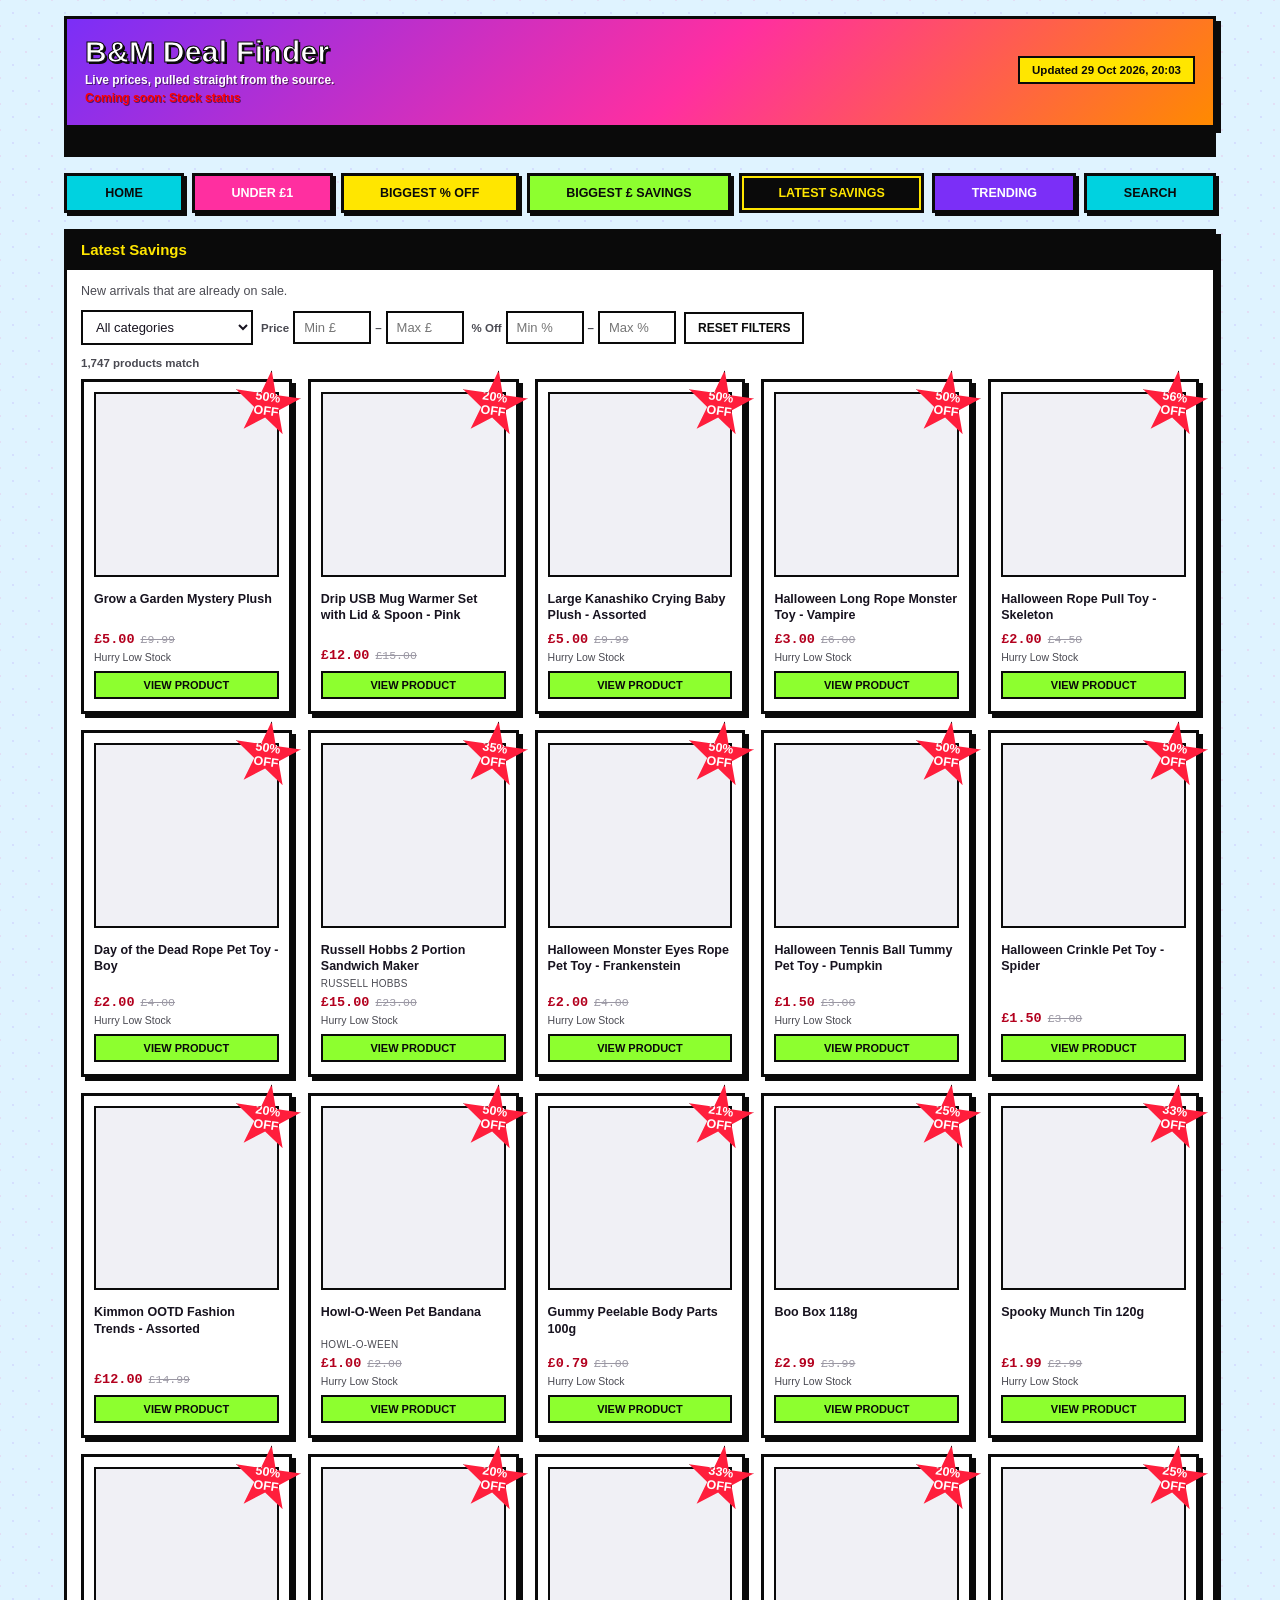
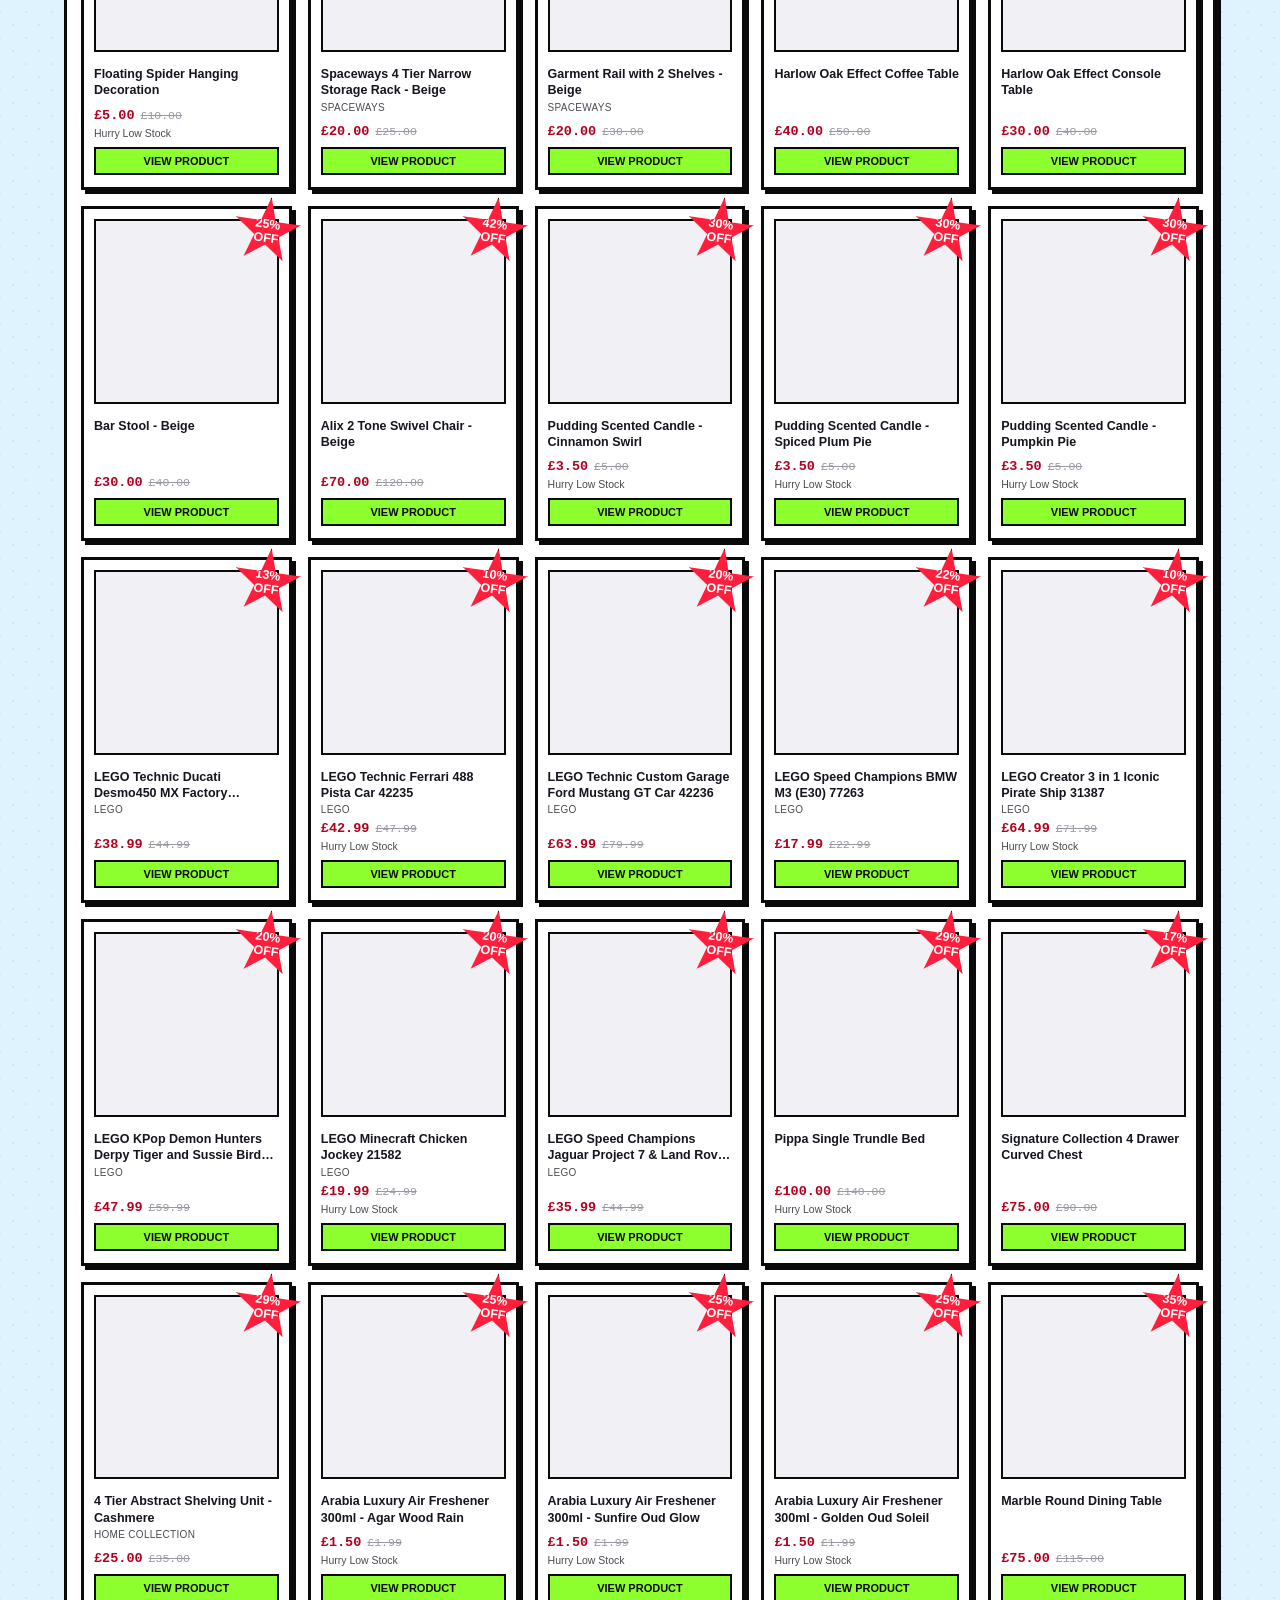
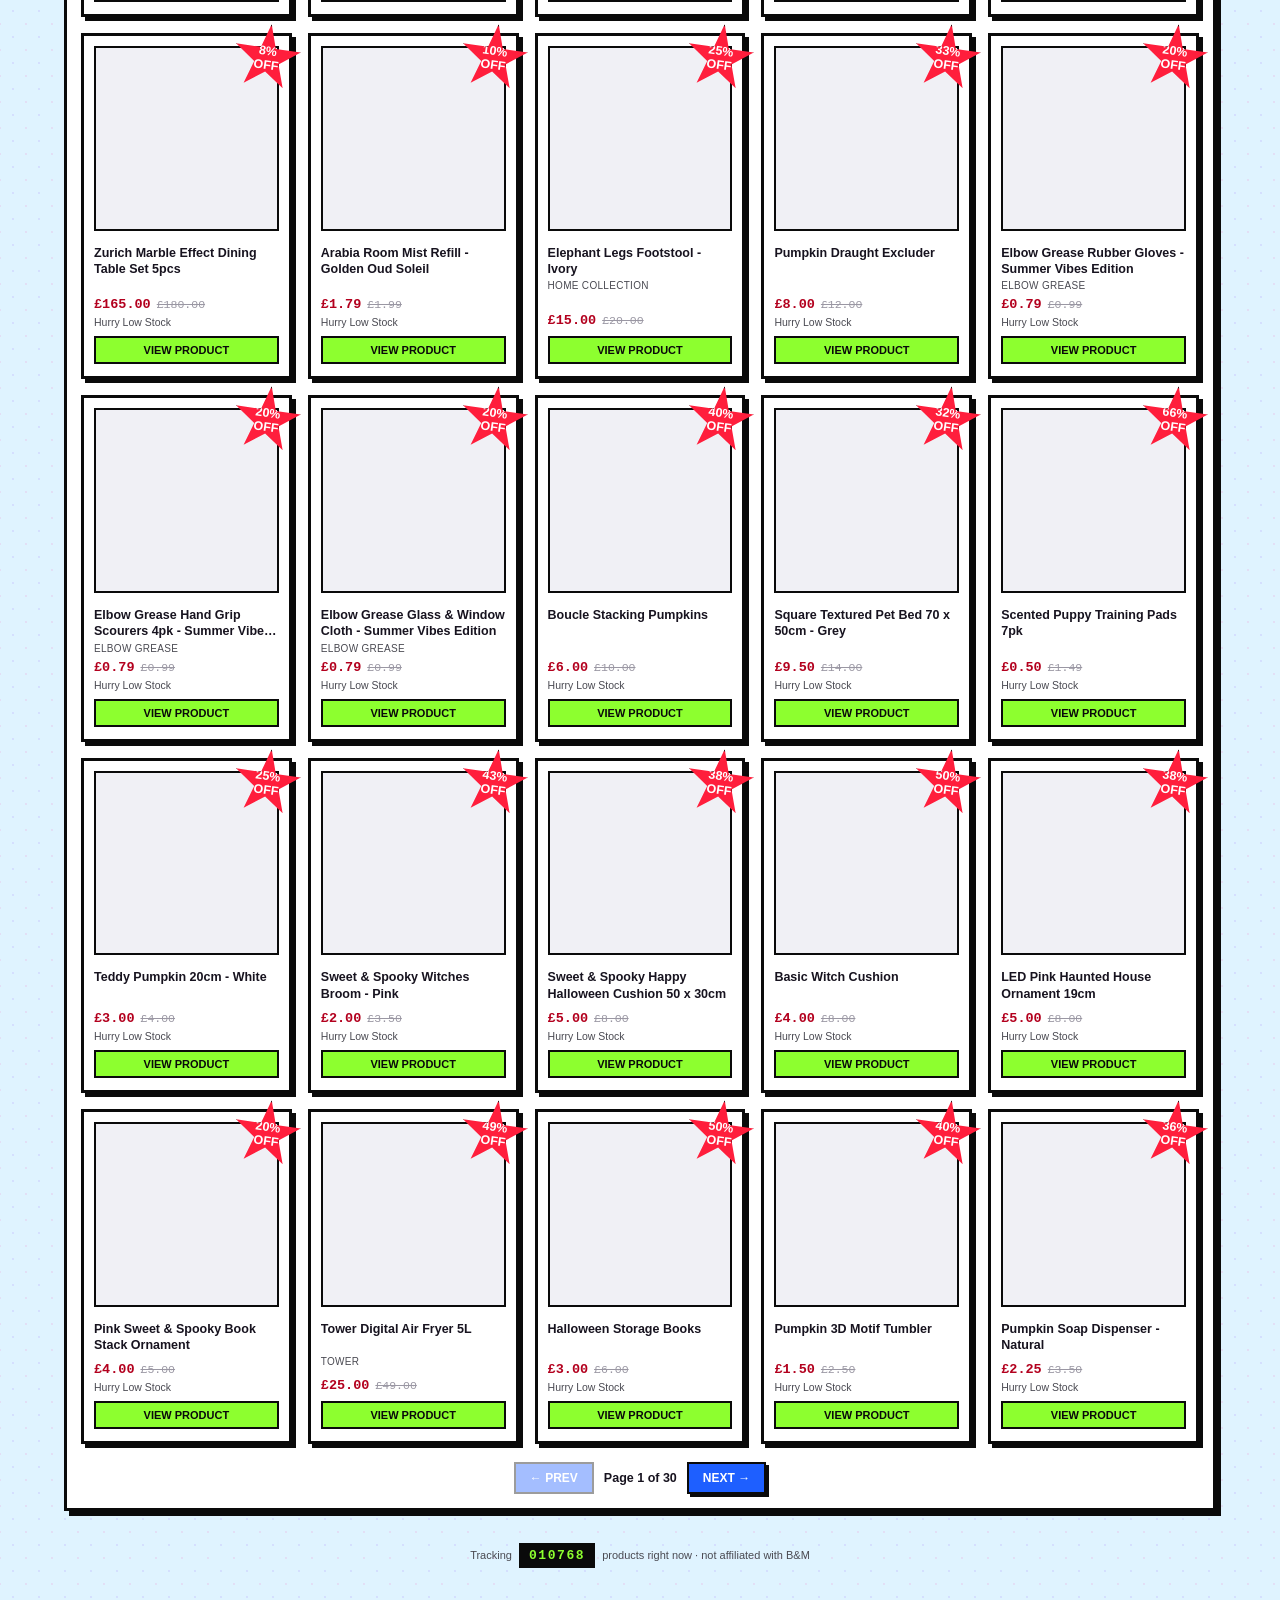
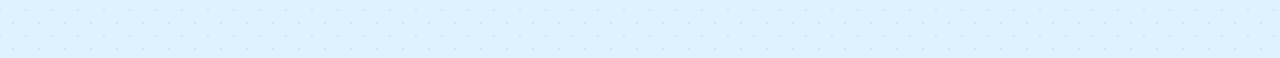
==== latest.html @ f19d2506 "29/10/2026" ====
<!DOCTYPE html>
<html lang="en">
<head>
<meta charset="UTF-8">
<meta name="viewport" content="width=device-width, initial-scale=1.0">
<title>Latest Savings - B&amp;M Deal Finder</title>
<link rel="stylesheet" href="styles.css">
</head>
<body>
<div class="wrap">

  <div class="banner">
    <div class="banner-top">
      <div class="brand-row">
       <div>
		  <h1>B&amp;M Deal Finder</h1>
          <div class="tagline">Live prices, pulled straight from the source.</div>
          <div style="color:red" class="tagline">Coming soon: Stock status</div>
        </div>
      </div>
      <div class="updated-chip">Updated 29 Oct 2026, 20:03</div>
    </div>
  </div>

  <div class="ticker-wrap">
    <div class="ticker-track">★ WELCOME TO B&amp;M DEAL FINDER ★ PRICES PULLED STRAIGHT FROM THE SOURCE ★ BOOKMARK THIS PAGE ★ REFRESHED EVERY DAY ~ISH~ ★ HAPPY BARGAIN HUNTING ★</div>
  </div>

  <div class="navbar"><a class="nav-btn" href="index.html">Home</a><a class="nav-btn" href="under1.html">Under &pound;1</a><a class="nav-btn" href="pct-off.html">Biggest % Off</a><a class="nav-btn" href="savings.html">Biggest &pound; Savings</a><a class="nav-btn active" href="latest.html">Latest Savings</a><a class="nav-btn" href="trending.html">Trending</a><a class="nav-btn" href="search.html">Search</a></div>

  <div class="panel">
    <div class="panel-head"><h2>Latest Savings</h2></div>
    <div class="panel-body">
      <p class="page-intro">New arrivals that are already on sale.</p>
      <div class="controls">
        
        <select class="xp-select" id="categorySelect">
          <option value="">All categories</option>
        </select>
        <div class="filter-group">
          <label>Price</label>
          <input type="number" class="num-input" id="minPrice" placeholder="Min £" min="0" step="0.01">
          <span>&ndash;</span>
          <input type="number" class="num-input" id="maxPrice" placeholder="Max £" min="0" step="0.01">
        </div>
        <div class="filter-group">
          <label>% Off</label>
          <input type="number" class="num-input" id="minPct" placeholder="Min %" min="0" max="100" step="1">
          <span>&ndash;</span>
          <input type="number" class="num-input" id="maxPct" placeholder="Max %" min="0" max="100" step="1">
        </div>
        <button class="reset-btn" id="resetFiltersBtn">Reset filters</button>
      </div>
      <p class="result-count" id="resultCount"></p>
      <div class="grid" id="grid"></div>
      <div class="pagination">
        <button class="pg-btn" id="prevBtn">&larr; Prev</button>
        <span id="pageIndicator">Page 1</span>
        <button class="pg-btn" id="nextBtn">Next &rarr;</button>
      </div>
    </div>
  </div>
  <script src="app.js"></script>
  <script>
    var PRODUCTS = [{"title": "Grow a Garden Mystery Plush", "brand": null, "category": "Toys & Games", "type": "CLEARANCE", "code": "435547", "url": "https://www.bmstores.co.uk/products/grow-a-garden-mystery-plush-435547", "image": "https://cdn.bmstores.co.uk/images/hpcProductImage/imgTeaserBox/435547-grow-a-garden-plush.jpg", "sell": 5.0, "last": 9.99, "rrp": 0.0, "stockMsg": "Hurry Low Stock", "flashLabel": null, "roundel": "", "sale": true, "newArrival": false, "specialBuy": false, "blackFriday": false, "topTrending": false, "was": 9.99, "discountPct": 49.9, "savingsAbs": 4.99, "saleFlag": false, "promoLabel": null}, {"title": "Drip USB Mug Warmer Set with Lid & Spoon - Pink", "brand": null, "category": "Christmas", "type": "A/W Seasonal", "code": "435695", "url": "https://www.bmstores.co.uk/products/drip-usb-mug-warmer-set-with-lid-and-spoon-pink-4356951", "image": "https://cdn.bmstores.co.uk/images/hpcProductImage/imgTeaserBox/435695-drip-mug-warmer-set-pink1.jpg", "sell": 12.0, "last": 15.0, "rrp": 0.0, "stockMsg": null, "flashLabel": null, "roundel": "", "sale": true, "newArrival": false, "specialBuy": false, "blackFriday": false, "topTrending": false, "was": 15.0, "discountPct": 20.0, "savingsAbs": 3.0, "saleFlag": false, "promoLabel": null}, {"title": "Large Kanashiko Crying Baby Plush - Assorted", "brand": null, "category": "Christmas", "type": "CLEARANCE", "code": "437836", "url": "https://www.bmstores.co.uk/products/large-kanashiko-crying-baby-plush-assorted-437836", "image": "https://cdn.bmstores.co.uk/images/hpcProductImage/imgTeaserBox/437836-large-kanashiko.jpg", "sell": 5.0, "last": 9.99, "rrp": 0.0, "stockMsg": "Hurry Low Stock", "flashLabel": null, "roundel": "", "sale": true, "newArrival": false, "specialBuy": false, "blackFriday": false, "topTrending": false, "was": 9.99, "discountPct": 49.9, "savingsAbs": 4.99, "saleFlag": false, "promoLabel": null}, {"title": "Halloween Long Rope Monster Toy - Vampire", "brand": null, "category": "Pets", "type": "A/W Seasonal", "code": "435298", "url": "https://www.bmstores.co.uk/products/halloween-long-rope-monster-toy-vampire-4352981", "image": "https://cdn.bmstores.co.uk/images/hpcProductImage/imgTeaserBox/435298-halloween-long-rope-body-toys-vampire.jpg", "sell": 3.0, "last": 6.0, "rrp": 0.0, "stockMsg": "Hurry Low Stock", "flashLabel": null, "roundel": "", "sale": true, "newArrival": false, "specialBuy": false, "blackFriday": false, "topTrending": false, "was": 6.0, "discountPct": 50.0, "savingsAbs": 3.0, "saleFlag": false, "promoLabel": null}, {"title": "Halloween Rope Pull Toy - Skeleton", "brand": null, "category": "Pets", "type": "A/W Seasonal", "code": "435259", "url": "https://www.bmstores.co.uk/products/halloween-rope-pull-toy-skeleton-4352592", "image": "https://cdn.bmstores.co.uk/images/hpcProductImage/imgTeaserBox/435259-halloween-rope-pull-toys-skeleton.jpg", "sell": 2.0, "last": 4.5, "rrp": 0.0, "stockMsg": "Hurry Low Stock", "flashLabel": null, "roundel": "", "sale": true, "newArrival": false, "specialBuy": false, "blackFriday": false, "topTrending": false, "was": 4.5, "discountPct": 55.6, "savingsAbs": 2.5, "saleFlag": false, "promoLabel": null}, {"title": "Day of the Dead Rope Pet Toy - Boy", "brand": null, "category": "Pets", "type": "A/W Seasonal", "code": "435295", "url": "https://www.bmstores.co.uk/products/day-of-the-dead-rope-pet-toy-boy-4352952", "image": "https://cdn.bmstores.co.uk/images/hpcProductImage/imgTeaserBox/435295-day-of-the-dead-rope-toys-boy.jpg", "sell": 2.0, "last": 4.0, "rrp": 0.0, "stockMsg": "Hurry Low Stock", "flashLabel": null, "roundel": "", "sale": true, "newArrival": false, "specialBuy": false, "blackFriday": false, "topTrending": false, "was": 4.0, "discountPct": 50.0, "savingsAbs": 2.0, "saleFlag": false, "promoLabel": null}, {"title": "Russell Hobbs 2 Portion Sandwich Maker", "brand": "Russell Hobbs", "category": "Electrical", "type": "Events", "code": "435710", "url": "https://www.bmstores.co.uk/products/russell-hobbs-2-portion-sandwich-maker-435710", "image": "https://cdn.bmstores.co.uk/images/hpcProductImage/imgTeaserBox/435710-russell-hobbs-2-portion-black-sandwich-maker-6.jpg", "sell": 15.0, "last": 23.0, "rrp": 0.0, "stockMsg": "Hurry Low Stock", "flashLabel": null, "roundel": "", "sale": true, "newArrival": false, "specialBuy": false, "blackFriday": false, "topTrending": false, "was": 23.0, "discountPct": 34.8, "savingsAbs": 8.0, "saleFlag": false, "promoLabel": null}, {"title": "Halloween Monster Eyes Rope Pet Toy - Frankenstein", "brand": null, "category": "Pets", "type": "A/W Seasonal", "code": "435258", "url": "https://www.bmstores.co.uk/products/halloween-monster-eyes-rope-pet-toy-frankenstein-4352583", "image": "https://cdn.bmstores.co.uk/images/hpcProductImage/imgTeaserBox/435258-halloween-spooky-rope-eyes-toy-frankenstein.jpg", "sell": 2.0, "last": 4.0, "rrp": 0.0, "stockMsg": "Hurry Low Stock", "flashLabel": null, "roundel": "", "sale": true, "newArrival": false, "specialBuy": false, "blackFriday": false, "topTrending": false, "was": 4.0, "discountPct": 50.0, "savingsAbs": 2.0, "saleFlag": false, "promoLabel": null}, {"title": "Halloween Tennis Ball Tummy Pet Toy - Pumpkin", "brand": null, "category": "Pets", "type": "A/W Seasonal", "code": "435253", "url": "https://www.bmstores.co.uk/products/halloween-tennis-ball-tummy-pet-toy-pumpkin-4352532", "image": "https://cdn.bmstores.co.uk/images/hpcProductImage/imgTeaserBox/435253-halloween-tennis-ball-tummy-toys-pumpkin.jpg", "sell": 1.5, "last": 3.0, "rrp": 0.0, "stockMsg": "Hurry Low Stock", "flashLabel": null, "roundel": "", "sale": true, "newArrival": false, "specialBuy": false, "blackFriday": false, "topTrending": false, "was": 3.0, "discountPct": 50.0, "savingsAbs": 1.5, "saleFlag": false, "promoLabel": null}, {"title": "Halloween Crinkle Pet Toy - Spider", "brand": null, "category": "Pets", "type": "A/W Seasonal", "code": "435330", "url": "https://www.bmstores.co.uk/products/halloween-crinkle-pet-toy-spider-4353302", "image": "https://cdn.bmstores.co.uk/images/hpcProductImage/imgTeaserBox/435330-halloween-crinkle-toys-spider.jpg", "sell": 1.5, "last": 3.0, "rrp": 0.0, "stockMsg": null, "flashLabel": null, "roundel": "", "sale": true, "newArrival": false, "specialBuy": false, "blackFriday": false, "topTrending": false, "was": 3.0, "discountPct": 50.0, "savingsAbs": 1.5, "saleFlag": false, "promoLabel": null}, {"title": "Kimmon OOTD Fashion Trends - Assorted", "brand": null, "category": "Toys & Games", "type": null, "code": "430382", "url": "https://www.bmstores.co.uk/products/kimmon-ootd-fashion-trends-assorted-430382", "image": "https://cdn.bmstores.co.uk/images/hpcProductImage/imgTeaserBox/430382-kimmon-ootd-fashion-trends-15.jpg", "sell": 12.0, "last": 14.99, "rrp": 0.0, "stockMsg": null, "flashLabel": null, "roundel": "", "sale": true, "newArrival": false, "specialBuy": false, "blackFriday": false, "topTrending": false, "was": 14.99, "discountPct": 19.9, "savingsAbs": 2.99, "saleFlag": false, "promoLabel": null}, {"title": "Howl-O-Ween Pet Bandana", "brand": "Howl-O-Ween", "category": "Pets", "type": "A/W Seasonal", "code": "435242", "url": "https://www.bmstores.co.uk/products/howl-o-ween-pet-bandana-435242", "image": "https://cdn.bmstores.co.uk/images/hpcProductImage/imgTeaserBox/435242-halloween-bandana-one-size.jpg", "sell": 1.0, "last": 2.0, "rrp": 0.0, "stockMsg": "Hurry Low Stock", "flashLabel": null, "roundel": "", "sale": true, "newArrival": false, "specialBuy": false, "blackFriday": false, "topTrending": false, "was": 2.0, "discountPct": 50.0, "savingsAbs": 1.0, "saleFlag": false, "promoLabel": null}, {"title": "Gummy Peelable Body Parts 100g", "brand": null, "category": "Halloween", "type": "A/W Seasonal", "code": "435984", "url": "https://www.bmstores.co.uk/products/gummy-peelable-body-parts-100g-4359841", "image": "https://cdn.bmstores.co.uk/images/hpcProductImage/imgTeaserBox/435984-peelable-gummy-bodyparts.jpg", "sell": 0.79, "last": 1.0, "rrp": 0.0, "stockMsg": "Hurry Low Stock", "flashLabel": null, "roundel": "", "sale": true, "newArrival": false, "specialBuy": false, "blackFriday": false, "topTrending": false, "was": 1.0, "discountPct": 21.0, "savingsAbs": 0.21, "saleFlag": false, "promoLabel": null}, {"title": "Boo Box 118g", "brand": null, "category": "Halloween", "type": "A/W Seasonal", "code": "437463", "url": "https://www.bmstores.co.uk/products/boo-box-118g-437463", "image": "https://cdn.bmstores.co.uk/images/hpcProductImage/imgTeaserBox/437463-boo-box.jpg", "sell": 2.99, "last": 3.99, "rrp": 0.0, "stockMsg": "Hurry Low Stock", "flashLabel": null, "roundel": "", "sale": true, "newArrival": false, "specialBuy": false, "blackFriday": false, "topTrending": false, "was": 3.99, "discountPct": 25.1, "savingsAbs": 1.0, "saleFlag": false, "promoLabel": null}, {"title": "Spooky Munch Tin 120g", "brand": null, "category": "Halloween", "type": "A/W Seasonal", "code": "437596", "url": "https://www.bmstores.co.uk/products/spooky-munch-tin-120g-437596", "image": "https://cdn.bmstores.co.uk/images/hpcProductImage/imgTeaserBox/437596-halloween-treat-tin.jpg", "sell": 1.99, "last": 2.99, "rrp": 0.0, "stockMsg": "Hurry Low Stock", "flashLabel": null, "roundel": "", "sale": true, "newArrival": false, "specialBuy": false, "blackFriday": false, "topTrending": false, "was": 2.99, "discountPct": 33.4, "savingsAbs": 1.0, "saleFlag": false, "promoLabel": null}, {"title": "Floating Spider Hanging Decoration", "brand": null, "category": "Halloween", "type": "A/W Seasonal", "code": "436396", "url": "https://www.bmstores.co.uk/products/floating-spider-hanging-decoration-436396", "image": "https://cdn.bmstores.co.uk/images/hpcProductImage/imgTeaserBox/436396-hanging-floating-spider.jpg", "sell": 5.0, "last": 10.0, "rrp": 0.0, "stockMsg": "Hurry Low Stock", "flashLabel": null, "roundel": "", "sale": true, "newArrival": false, "specialBuy": false, "blackFriday": false, "topTrending": false, "was": 10.0, "discountPct": 50.0, "savingsAbs": 5.0, "saleFlag": false, "promoLabel": null}, {"title": "Spaceways 4 Tier Narrow Storage Rack - Beige", "brand": "Spaceways", "category": "Home & Furniture", "type": null, "code": "436241", "url": "https://www.bmstores.co.uk/products/spaceways-4-tier-narrow-storage-rack-beige-436241", "image": "https://cdn.bmstores.co.uk/images/hpcProductImage/imgTeaserBox/436241-4-tier-narrow-storage-rack.jpg", "sell": 20.0, "last": 25.0, "rrp": 0.0, "stockMsg": null, "flashLabel": null, "roundel": "", "sale": true, "newArrival": false, "specialBuy": false, "blackFriday": false, "topTrending": false, "was": 25.0, "discountPct": 20.0, "savingsAbs": 5.0, "saleFlag": false, "promoLabel": null}, {"title": "Garment Rail with 2 Shelves - Beige", "brand": "Spaceways", "category": "Home & Furniture", "type": null, "code": "436243", "url": "https://www.bmstores.co.uk/products/garment-rail-with-2-shelves-beige-436243", "image": "https://cdn.bmstores.co.uk/images/hpcProductImage/imgTeaserBox/436243-garment-rail-with-2-shelves.jpg", "sell": 20.0, "last": 30.0, "rrp": 0.0, "stockMsg": null, "flashLabel": null, "roundel": "", "sale": true, "newArrival": false, "specialBuy": false, "blackFriday": false, "topTrending": true, "was": 30.0, "discountPct": 33.3, "savingsAbs": 10.0, "saleFlag": false, "promoLabel": null}, {"title": "Harlow Oak Effect Coffee Table", "brand": null, "category": "Home & Furniture", "type": null, "code": "435631", "url": "https://www.bmstores.co.uk/products/harlow-oak-effect-coffee-table-435631", "image": "https://cdn.bmstores.co.uk/images/hpcProductImage/imgTeaserBox/435631-harlow-coffee-table.jpg", "sell": 40.0, "last": 50.0, "rrp": 0.0, "stockMsg": null, "flashLabel": null, "roundel": "", "sale": true, "newArrival": false, "specialBuy": false, "blackFriday": false, "topTrending": false, "was": 50.0, "discountPct": 20.0, "savingsAbs": 10.0, "saleFlag": false, "promoLabel": null}, {"title": "Harlow Oak Effect Console Table", "brand": null, "category": "Home & Furniture", "type": null, "code": "435630", "url": "https://www.bmstores.co.uk/products/harlow-oak-effect-console-table-435630", "image": "https://cdn.bmstores.co.uk/images/hpcProductImage/imgTeaserBox/435630-harlow-console.jpg", "sell": 30.0, "last": 40.0, "rrp": 0.0, "stockMsg": null, "flashLabel": null, "roundel": "", "sale": true, "newArrival": false, "specialBuy": false, "blackFriday": false, "topTrending": false, "was": 40.0, "discountPct": 25.0, "savingsAbs": 10.0, "saleFlag": false, "promoLabel": null}, {"title": "Bar Stool - Beige", "brand": null, "category": "Home & Furniture", "type": null, "code": "437522", "url": "https://www.bmstores.co.uk/products/bar-stool-beige-437522", "image": "https://cdn.bmstores.co.uk/images/hpcProductImage/imgTeaserBox/437522-beige-bar-stool-2.jpg", "sell": 30.0, "last": 40.0, "rrp": 0.0, "stockMsg": null, "flashLabel": null, "roundel": "", "sale": true, "newArrival": false, "specialBuy": false, "blackFriday": false, "topTrending": false, "was": 40.0, "discountPct": 25.0, "savingsAbs": 10.0, "saleFlag": false, "promoLabel": null}, {"title": "Alix 2 Tone Swivel Chair - Beige", "brand": null, "category": "Home & Furniture", "type": "Core", "code": "437518", "url": "https://www.bmstores.co.uk/products/alix-2-tone-swivel-chair-beige-437518", "image": "https://cdn.bmstores.co.uk/images/hpcProductImage/imgTeaserBox/437518-alix-swivel-chair-2.jpg", "sell": 70.0, "last": 120.0, "rrp": 0.0, "stockMsg": null, "flashLabel": null, "roundel": "", "sale": true, "newArrival": false, "specialBuy": false, "blackFriday": false, "topTrending": false, "was": 120.0, "discountPct": 41.7, "savingsAbs": 50.0, "saleFlag": false, "promoLabel": null}, {"title": "Pudding Scented Candle - Cinnamon Swirl", "brand": null, "category": "Home & Furniture", "type": "Events", "code": "434893", "url": "https://www.bmstores.co.uk/products/pudding-scented-candle-cinnamon-swirl-434893", "image": "https://cdn.bmstores.co.uk/images/hpcProductImage/imgTeaserBox/434893-cinnamon-swirl-harvest-pudding-candle.jpg", "sell": 3.5, "last": 5.0, "rrp": 0.0, "stockMsg": "Hurry Low Stock", "flashLabel": null, "roundel": "", "sale": true, "newArrival": false, "specialBuy": false, "blackFriday": false, "topTrending": false, "was": 5.0, "discountPct": 30.0, "savingsAbs": 1.5, "saleFlag": false, "promoLabel": null}, {"title": "Pudding Scented Candle - Spiced Plum Pie", "brand": null, "category": "Home & Furniture", "type": "Events", "code": "434889", "url": "https://www.bmstores.co.uk/products/pudding-scented-candle-spiced-plum-pie-434889", "image": "https://cdn.bmstores.co.uk/images/hpcProductImage/imgTeaserBox/434889-spiced-plum-tart-pudding-candle.jpg", "sell": 3.5, "last": 5.0, "rrp": 0.0, "stockMsg": "Hurry Low Stock", "flashLabel": null, "roundel": "", "sale": true, "newArrival": false, "specialBuy": false, "blackFriday": false, "topTrending": false, "was": 5.0, "discountPct": 30.0, "savingsAbs": 1.5, "saleFlag": false, "promoLabel": null}, {"title": "Pudding Scented Candle - Pumpkin Pie", "brand": null, "category": "Home & Furniture", "type": "Events", "code": "434895", "url": "https://www.bmstores.co.uk/products/pudding-scented-candle-pumpkin-pie-434895", "image": "https://cdn.bmstores.co.uk/images/hpcProductImage/imgTeaserBox/434895-pumpkin-pie-harvest-pudding-candle.jpg", "sell": 3.5, "last": 5.0, "rrp": 0.0, "stockMsg": "Hurry Low Stock", "flashLabel": null, "roundel": "", "sale": true, "newArrival": false, "specialBuy": false, "blackFriday": false, "topTrending": false, "was": 5.0, "discountPct": 30.0, "savingsAbs": 1.5, "saleFlag": false, "promoLabel": null}, {"title": "LEGO Technic Ducati Desmo450 MX Factory Motorcycle 42238", "brand": "LEGO", "category": "Toys & Games", "type": "Core", "code": "439366", "url": "https://www.bmstores.co.uk/products/lego-technic-ducati-desmo450-mx-factory-motorcycle-42238-439366", "image": "https://cdn.bmstores.co.uk/images/hpcProductImage/imgTeaserBox/439366-ducati-desmo450-mx-factory-motorcycle-42238-3.jpg", "sell": 38.99, "last": 44.99, "rrp": 0.0, "stockMsg": null, "flashLabel": null, "roundel": "", "sale": true, "newArrival": false, "specialBuy": false, "blackFriday": false, "topTrending": false, "was": 44.99, "discountPct": 13.3, "savingsAbs": 6.0, "saleFlag": false, "promoLabel": null}, {"title": "LEGO Technic Ferrari 488 Pista Car 42235", "brand": "LEGO", "category": "Toys & Games", "type": null, "code": "439364", "url": "https://www.bmstores.co.uk/products/lego-technic-ferrari-488-pista-car-42235-439364", "image": "https://cdn.bmstores.co.uk/images/hpcProductImage/imgTeaserBox/439364-lego-technic-ferrari-488-pista-2.jpg", "sell": 42.99, "last": 47.99, "rrp": 0.0, "stockMsg": "Hurry Low Stock", "flashLabel": null, "roundel": "", "sale": true, "newArrival": false, "specialBuy": false, "blackFriday": false, "topTrending": false, "was": 47.99, "discountPct": 10.4, "savingsAbs": 5.0, "saleFlag": false, "promoLabel": null}, {"title": "LEGO Technic Custom Garage Ford Mustang GT Car 42236", "brand": "LEGO", "category": "Toys & Games", "type": null, "code": "439365", "url": "https://www.bmstores.co.uk/products/lego-technic-custom-garage-ford-mustang-gt-car-42236-439365", "image": "https://cdn.bmstores.co.uk/images/hpcProductImage/imgTeaserBox/439365-lego-technic-custom-garage-ford-mustang-gt-car-5.jpg", "sell": 63.99, "last": 79.99, "rrp": 0.0, "stockMsg": null, "flashLabel": null, "roundel": "", "sale": true, "newArrival": false, "specialBuy": false, "blackFriday": false, "topTrending": false, "was": 79.99, "discountPct": 20.0, "savingsAbs": 16.0, "saleFlag": false, "promoLabel": null}, {"title": "LEGO Speed Champions BMW M3 (E30) 77263", "brand": "LEGO", "category": "Toys & Games", "type": "Core", "code": "439360", "url": "https://www.bmstores.co.uk/products/lego-speed-champions-bmw-m3-e30-77263-439360", "image": "https://cdn.bmstores.co.uk/images/hpcProductImage/imgTeaserBox/439360-lego-speed-champions-bmw-m3-e30-5.jpg", "sell": 17.99, "last": 22.99, "rrp": 0.0, "stockMsg": null, "flashLabel": null, "roundel": "", "sale": true, "newArrival": false, "specialBuy": false, "blackFriday": false, "topTrending": false, "was": 22.99, "discountPct": 21.7, "savingsAbs": 5.0, "saleFlag": false, "promoLabel": null}, {"title": "LEGO Creator 3 in 1 Iconic Pirate Ship 31387", "brand": "LEGO", "category": "Toys & Games", "type": null, "code": "439367", "url": "https://www.bmstores.co.uk/products/lego-creator-3-in-1-iconic-pirate-ship-31387-439367", "image": "https://cdn.bmstores.co.uk/images/hpcProductImage/imgTeaserBox/439367-lego-creator-iconic-pirate-ship-2.jpg", "sell": 64.99, "last": 71.99, "rrp": 0.0, "stockMsg": "Hurry Low Stock", "flashLabel": null, "roundel": "", "sale": true, "newArrival": false, "specialBuy": false, "blackFriday": false, "topTrending": false, "was": 71.99, "discountPct": 9.7, "savingsAbs": 7.0, "saleFlag": false, "promoLabel": null}, {"title": "LEGO KPop Demon Hunters Derpy Tiger and Sussie Bird 72537", "brand": "LEGO", "category": "Toys & Games", "type": "Core", "code": "439351", "url": "https://www.bmstores.co.uk/products/lego-kpop-demon-hunters-derpy-tiger-and-sussie-bird-72537-439351", "image": "https://cdn.bmstores.co.uk/images/hpcProductImage/imgTeaserBox/439351-lego-kpop-demon-hunters-derpy-tiger-and-sussie-bird-2.jpg", "sell": 47.99, "last": 59.99, "rrp": 0.0, "stockMsg": null, "flashLabel": null, "roundel": "", "sale": true, "newArrival": false, "specialBuy": false, "blackFriday": false, "topTrending": false, "was": 59.99, "discountPct": 20.0, "savingsAbs": 12.0, "saleFlag": false, "promoLabel": null}, {"title": "LEGO Minecraft Chicken Jockey 21582", "brand": "LEGO", "category": "Toys & Games", "type": null, "code": "439352", "url": "https://www.bmstores.co.uk/products/lego-minecraft-chicken-jockey-21582-439352", "image": "https://cdn.bmstores.co.uk/images/hpcProductImage/imgTeaserBox/439352-lego-minecraft-chicken-jockey-7.jpg", "sell": 19.99, "last": 24.99, "rrp": 0.0, "stockMsg": "Hurry Low Stock", "flashLabel": null, "roundel": "", "sale": true, "newArrival": false, "specialBuy": false, "blackFriday": false, "topTrending": false, "was": 24.99, "discountPct": 20.0, "savingsAbs": 5.0, "saleFlag": false, "promoLabel": null}, {"title": "LEGO Speed Champions Jaguar Project 7 & Land Rover Defender 77264", "brand": "LEGO", "category": "Toys & Games", "type": "Core", "code": "439361", "url": "https://www.bmstores.co.uk/products/lego-speed-champions-jaguar-project-7-and-land-rover-defender-77264-439361", "image": "https://cdn.bmstores.co.uk/images/hpcProductImage/imgTeaserBox/439361-lego-speed-champions-jaguar-project-7-and-land-rover-defender.jpg", "sell": 35.99, "last": 44.99, "rrp": 0.0, "stockMsg": null, "flashLabel": null, "roundel": "", "sale": true, "newArrival": false, "specialBuy": false, "blackFriday": false, "topTrending": false, "was": 44.99, "discountPct": 20.0, "savingsAbs": 9.0, "saleFlag": false, "promoLabel": null}, {"title": "Pippa Single Trundle Bed", "brand": null, "category": "Home & Furniture", "type": null, "code": "437772", "url": "https://www.bmstores.co.uk/products/pippa-single-trundle-bed-437772", "image": "https://cdn.bmstores.co.uk/images/hpcProductImage/imgTeaserBox/437772-pippa-trundle-single-bed.jpg", "sell": 100.0, "last": 140.0, "rrp": 0.0, "stockMsg": "Hurry Low Stock", "flashLabel": null, "roundel": "", "sale": true, "newArrival": false, "specialBuy": false, "blackFriday": false, "topTrending": false, "was": 140.0, "discountPct": 28.6, "savingsAbs": 40.0, "saleFlag": false, "promoLabel": null}, {"title": "Signature Collection 4 Drawer Curved Chest", "brand": null, "category": "Home & Furniture", "type": null, "code": "437559", "url": "https://www.bmstores.co.uk/products/signature-collection-4-drawer-curved-chest-437559", "image": "https://cdn.bmstores.co.uk/images/hpcProductImage/imgTeaserBox/437559-curved-4-drawer-chest.jpg", "sell": 75.0, "last": 90.0, "rrp": 0.0, "stockMsg": null, "flashLabel": null, "roundel": "", "sale": true, "newArrival": false, "specialBuy": false, "blackFriday": false, "topTrending": false, "was": 90.0, "discountPct": 16.7, "savingsAbs": 15.0, "saleFlag": false, "promoLabel": null}, {"title": "4 Tier Abstract Shelving Unit - Cashmere", "brand": "Home Collection", "category": "Home & Furniture", "type": null, "code": "436198", "url": "https://www.bmstores.co.uk/products/4-tier-abstract-shelving-unit-cashmere-436198", "image": "https://cdn.bmstores.co.uk/images/hpcProductImage/imgTeaserBox/436198-abstract-4-tier-shelving-unit.jpg", "sell": 25.0, "last": 35.0, "rrp": 0.0, "stockMsg": null, "flashLabel": null, "roundel": "", "sale": true, "newArrival": false, "specialBuy": false, "blackFriday": false, "topTrending": false, "was": 35.0, "discountPct": 28.6, "savingsAbs": 10.0, "saleFlag": false, "promoLabel": null}, {"title": "Arabia Luxury Air Freshener 300ml - Agar Wood Rain", "brand": null, "category": "Household & Cleaning", "type": "CLEARANCE", "code": "440503", "url": "https://www.bmstores.co.uk/products/arabia-luxury-air-freshener-300ml-agar-wood-rain-440503", "image": "https://cdn.bmstores.co.uk/images/hpcProductImage/imgTeaserBox/440503-arabia-luxury-air-freshener-agar-wood-rain-300ml.jpg", "sell": 1.5, "last": 1.99, "rrp": 0.0, "stockMsg": "Hurry Low Stock", "flashLabel": null, "roundel": "", "sale": true, "newArrival": false, "specialBuy": false, "blackFriday": false, "topTrending": false, "was": 1.99, "discountPct": 24.6, "savingsAbs": 0.49, "saleFlag": false, "promoLabel": null}, {"title": "Arabia Luxury Air Freshener 300ml - Sunfire Oud Glow", "brand": null, "category": "Household & Cleaning", "type": "CLEARANCE", "code": "440502", "url": "https://www.bmstores.co.uk/products/arabia-luxury-air-freshener-300ml-sunfire-oud-glow-440502", "image": "https://cdn.bmstores.co.uk/images/hpcProductImage/imgTeaserBox/440502-arabia-luxury-air-freshener-sunfire-oud-glow-300ml.jpg", "sell": 1.5, "last": 1.99, "rrp": 0.0, "stockMsg": "Hurry Low Stock", "flashLabel": null, "roundel": "", "sale": true, "newArrival": false, "specialBuy": false, "blackFriday": false, "topTrending": false, "was": 1.99, "discountPct": 24.6, "savingsAbs": 0.49, "saleFlag": false, "promoLabel": null}, {"title": "Arabia Luxury Air Freshener 300ml - Golden Oud Soleil", "brand": null, "category": "Household & Cleaning", "type": "CLEARANCE", "code": "440501", "url": "https://www.bmstores.co.uk/products/arabia-luxury-air-freshener-300ml-golden-oud-soleil-440501", "image": "https://cdn.bmstores.co.uk/images/hpcProductImage/imgTeaserBox/440501-arabia-luxury-air-freshener-golden-oud-soleil-300ml.jpg", "sell": 1.5, "last": 1.99, "rrp": 0.0, "stockMsg": "Hurry Low Stock", "flashLabel": null, "roundel": "", "sale": true, "newArrival": false, "specialBuy": false, "blackFriday": false, "topTrending": false, "was": 1.99, "discountPct": 24.6, "savingsAbs": 0.49, "saleFlag": false, "promoLabel": null}, {"title": "Marble Round Dining Table", "brand": null, "category": "Home & Furniture", "type": null, "code": "438123", "url": "https://www.bmstores.co.uk/products/marble-round-dining-table-438123", "image": "https://cdn.bmstores.co.uk/images/hpcProductImage/imgTeaserBox/438123-marble-round-dining-table.jpg", "sell": 75.0, "last": 115.0, "rrp": 0.0, "stockMsg": null, "flashLabel": null, "roundel": "", "sale": true, "newArrival": false, "specialBuy": false, "blackFriday": false, "topTrending": false, "was": 115.0, "discountPct": 34.8, "savingsAbs": 40.0, "saleFlag": false, "promoLabel": null}, {"title": "Zurich Marble Effect Dining Table Set 5pcs", "brand": null, "category": "Home & Furniture", "type": "Core", "code": "437466", "url": "https://www.bmstores.co.uk/products/zurich-marble-effect-dining-table-set-5pcs-437466", "image": "https://cdn.bmstores.co.uk/images/hpcProductImage/imgTeaserBox/437466-zurich-5-piece-black-marble-dining-table-set-2.jpg", "sell": 165.0, "last": 180.0, "rrp": 0.0, "stockMsg": "Hurry Low Stock", "flashLabel": null, "roundel": "", "sale": true, "newArrival": false, "specialBuy": false, "blackFriday": false, "topTrending": false, "was": 180.0, "discountPct": 8.3, "savingsAbs": 15.0, "saleFlag": false, "promoLabel": null}, {"title": "Arabia Room Mist Refill - Golden Oud Soleil", "brand": null, "category": "Household & Cleaning", "type": "Promo/Deal Buy", "code": "440523", "url": "https://www.bmstores.co.uk/products/arabia-room-mist-refill-golden-oud-soleil-4405232", "image": "https://cdn.bmstores.co.uk/images/hpcProductImage/imgTeaserBox/440523-arabia-room-mist-refill-golden-oud-soleil.jpg", "sell": 1.79, "last": 1.99, "rrp": 0.0, "stockMsg": "Hurry Low Stock", "flashLabel": null, "roundel": "", "sale": true, "newArrival": false, "specialBuy": false, "blackFriday": false, "topTrending": false, "was": 1.99, "discountPct": 10.1, "savingsAbs": 0.2, "saleFlag": false, "promoLabel": null}, {"title": "Elephant Legs Footstool - Ivory", "brand": "Home Collection", "category": "Home & Furniture", "type": null, "code": "435621", "url": "https://www.bmstores.co.uk/products/elephant-legs-footstool-ivory-435621", "image": "https://cdn.bmstores.co.uk/images/hpcProductImage/imgTeaserBox/435621-elephant-legs-stool.jpg", "sell": 15.0, "last": 20.0, "rrp": 0.0, "stockMsg": null, "flashLabel": null, "roundel": "", "sale": true, "newArrival": false, "specialBuy": false, "blackFriday": false, "topTrending": false, "was": 20.0, "discountPct": 25.0, "savingsAbs": 5.0, "saleFlag": false, "promoLabel": null}, {"title": "Pumpkin Draught Excluder", "brand": null, "category": "Home & Furniture", "type": "A/W Seasonal", "code": "435309", "url": "https://www.bmstores.co.uk/products/pumpkin-draught-excluder-435309", "image": "https://cdn.bmstores.co.uk/images/hpcProductImage/imgTeaserBox/435309-pumpkin-draught-excluder.jpg", "sell": 8.0, "last": 12.0, "rrp": 0.0, "stockMsg": "Hurry Low Stock", "flashLabel": null, "roundel": "", "sale": true, "newArrival": false, "specialBuy": false, "blackFriday": false, "topTrending": false, "was": 12.0, "discountPct": 33.3, "savingsAbs": 4.0, "saleFlag": false, "promoLabel": null}, {"title": "Elbow Grease Rubber Gloves - Summer Vibes Edition", "brand": "Elbow Grease", "category": "Household & Cleaning", "type": "Promo/Deal Buy", "code": "439936", "url": "https://www.bmstores.co.uk/products/elbow-grease-rubber-gloves-summer-vibes-edition-439936", "image": "https://cdn.bmstores.co.uk/images/hpcProductImage/imgTeaserBox/439936-elbow-grease-rubber-gloves-summer-vibes-edition-1pk.jpg", "sell": 0.79, "last": 0.99, "rrp": 0.0, "stockMsg": "Hurry Low Stock", "flashLabel": "Exclusive", "roundel": "https://cdn.bmstores.co.uk/images/hpcProductFeature/flashImage/product-tag-bm-exclusive1.png", "sale": true, "newArrival": false, "specialBuy": false, "blackFriday": false, "topTrending": false, "was": 0.99, "discountPct": 20.2, "savingsAbs": 0.2, "saleFlag": false, "promoLabel": null}, {"title": "Elbow Grease Hand Grip Scourers 4pk - Summer Vibes Edition", "brand": "Elbow Grease", "category": "Household & Cleaning", "type": "Promo/Deal Buy", "code": "439940", "url": "https://www.bmstores.co.uk/products/elbow-grease-hand-grip-scourers-4pk-summer-vibes-edition-439940", "image": "https://cdn.bmstores.co.uk/images/hpcProductImage/imgTeaserBox/439940-elbow-grease-hand-grip-scourers-4pk-summer-vibes-edition.jpg", "sell": 0.79, "last": 0.99, "rrp": 0.0, "stockMsg": "Hurry Low Stock", "flashLabel": "Exclusive", "roundel": "https://cdn.bmstores.co.uk/images/hpcProductFeature/flashImage/product-tag-bm-exclusive1.png", "sale": true, "newArrival": false, "specialBuy": false, "blackFriday": false, "topTrending": false, "was": 0.99, "discountPct": 20.2, "savingsAbs": 0.2, "saleFlag": false, "promoLabel": null}, {"title": "Elbow Grease Glass & Window Cloth - Summer Vibes Edition", "brand": "Elbow Grease", "category": "Household & Cleaning", "type": null, "code": "440021", "url": "https://www.bmstores.co.uk/products/elbow-grease-glass-and-window-cloth-summer-vibes-edition-440021", "image": "https://cdn.bmstores.co.uk/images/hpcProductImage/imgTeaserBox/440021-elbow-grease-glass-and-window-cloth-summer-vibes-edition.jpg", "sell": 0.79, "last": 0.99, "rrp": 0.0, "stockMsg": "Hurry Low Stock", "flashLabel": "Exclusive", "roundel": "https://cdn.bmstores.co.uk/images/hpcProductFeature/flashImage/product-tag-bm-exclusive1.png", "sale": true, "newArrival": false, "specialBuy": false, "blackFriday": false, "topTrending": false, "was": 0.99, "discountPct": 20.2, "savingsAbs": 0.2, "saleFlag": false, "promoLabel": null}, {"title": "Boucle Stacking Pumpkins", "brand": null, "category": "Home & Furniture", "type": "Events", "code": "434960", "url": "https://www.bmstores.co.uk/products/boucle-stacking-pumpkins-434960", "image": "https://cdn.bmstores.co.uk/images/hpcProductImage/imgTeaserBox/434960-bouncle-stacking-pumpkin.jpg", "sell": 6.0, "last": 10.0, "rrp": 0.0, "stockMsg": "Hurry Low Stock", "flashLabel": null, "roundel": "", "sale": true, "newArrival": false, "specialBuy": false, "blackFriday": false, "topTrending": false, "was": 10.0, "discountPct": 40.0, "savingsAbs": 4.0, "saleFlag": false, "promoLabel": null}, {"title": "Square Textured Pet Bed 70 x 50cm - Grey", "brand": null, "category": "Pets", "type": "Promotion", "code": "434633", "url": "https://www.bmstores.co.uk/products/square-textured-pet-bed-70-x-50cm-grey-4346332", "image": "https://cdn.bmstores.co.uk/images/hpcProductImage/imgTeaserBox/434633-fsdu-square-bed-70x50cm-grey.jpg", "sell": 9.5, "last": 14.0, "rrp": 0.0, "stockMsg": "Hurry Low Stock", "flashLabel": "Everyday Value", "roundel": "https://cdn.bmstores.co.uk/images/hpcProductFeature/flashImage/everyday-value-160x160pix31.png", "sale": true, "newArrival": false, "specialBuy": false, "blackFriday": false, "topTrending": false, "was": 14.0, "discountPct": 32.1, "savingsAbs": 4.5, "saleFlag": false, "promoLabel": null}, {"title": "Scented Puppy Training Pads 7pk", "brand": null, "category": "Pets", "type": "Promotion", "code": "434638", "url": "https://www.bmstores.co.uk/products/scented-puppy-training-pads-7pk-434638", "image": "https://cdn.bmstores.co.uk/images/hpcProductImage/imgTeaserBox/434638-7pk-scented-puppy-pads-2.jpg", "sell": 0.5, "last": 1.49, "rrp": 0.0, "stockMsg": "Hurry Low Stock", "flashLabel": "Everyday Value", "roundel": "https://cdn.bmstores.co.uk/images/hpcProductFeature/flashImage/everyday-value-160x160pix31.png", "sale": true, "newArrival": false, "specialBuy": false, "blackFriday": false, "topTrending": false, "was": 1.49, "discountPct": 66.4, "savingsAbs": 0.99, "saleFlag": false, "promoLabel": null}, {"title": "Teddy Pumpkin 20cm - White", "brand": null, "category": "Home & Furniture", "type": "Events", "code": "434953", "url": "https://www.bmstores.co.uk/products/teddy-pumpkin-20cm-white-4349533", "image": "https://cdn.bmstores.co.uk/images/hpcProductImage/imgTeaserBox/434953-teddy-pumpkin-20-cm.jpg", "sell": 3.0, "last": 4.0, "rrp": 0.0, "stockMsg": "Hurry Low Stock", "flashLabel": null, "roundel": "", "sale": true, "newArrival": false, "specialBuy": false, "blackFriday": false, "topTrending": false, "was": 4.0, "discountPct": 25.0, "savingsAbs": 1.0, "saleFlag": false, "promoLabel": null}, {"title": "Sweet & Spooky Witches Broom - Pink", "brand": null, "category": "Halloween", "type": "A/W Seasonal", "code": "435817", "url": "https://www.bmstores.co.uk/products/sweet-and-spooky-witches-broom-pink-4358171", "image": "https://cdn.bmstores.co.uk/images/hpcProductImage/imgTeaserBox/435817-witches-broom-pink.jpg", "sell": 2.0, "last": 3.5, "rrp": 0.0, "stockMsg": "Hurry Low Stock", "flashLabel": null, "roundel": "", "sale": true, "newArrival": false, "specialBuy": false, "blackFriday": false, "topTrending": false, "was": 3.5, "discountPct": 42.9, "savingsAbs": 1.5, "saleFlag": false, "promoLabel": null}, {"title": "Sweet & Spooky Happy Halloween Cushion 50 x 30cm", "brand": null, "category": "Halloween", "type": "A/W Seasonal", "code": "435837", "url": "https://www.bmstores.co.uk/products/sweet-and-spooky-happy-halloween-cushion-50-x-30cm-435837", "image": "https://cdn.bmstores.co.uk/images/hpcProductImage/imgTeaserBox/435837-happy-halloween-cushion.jpg", "sell": 5.0, "last": 8.0, "rrp": 0.0, "stockMsg": "Hurry Low Stock", "flashLabel": null, "roundel": "", "sale": true, "newArrival": false, "specialBuy": false, "blackFriday": false, "topTrending": false, "was": 8.0, "discountPct": 37.5, "savingsAbs": 3.0, "saleFlag": false, "promoLabel": null}, {"title": "Basic Witch Cushion", "brand": null, "category": "Halloween", "type": "A/W Seasonal", "code": "435836", "url": "https://www.bmstores.co.uk/products/basic-witch-cushion-435836", "image": "https://cdn.bmstores.co.uk/images/hpcProductImage/imgTeaserBox/435836-basic-witch-cushion.jpg", "sell": 4.0, "last": 8.0, "rrp": 0.0, "stockMsg": "Hurry Low Stock", "flashLabel": null, "roundel": "", "sale": true, "newArrival": false, "specialBuy": false, "blackFriday": false, "topTrending": false, "was": 8.0, "discountPct": 50.0, "savingsAbs": 4.0, "saleFlag": false, "promoLabel": null}, {"title": "LED Pink Haunted House Ornament 19cm", "brand": null, "category": "Halloween", "type": "A/W Seasonal", "code": "436070", "url": "https://www.bmstores.co.uk/products/led-pink-haunted-house-ornament-19cm-436070", "image": "https://cdn.bmstores.co.uk/images/hpcProductImage/imgTeaserBox/436070-19cm-led-pink-haunted-house-2.jpg", "sell": 5.0, "last": 8.0, "rrp": 0.0, "stockMsg": "Hurry Low Stock", "flashLabel": null, "roundel": "", "sale": true, "newArrival": false, "specialBuy": false, "blackFriday": false, "topTrending": false, "was": 8.0, "discountPct": 37.5, "savingsAbs": 3.0, "saleFlag": false, "promoLabel": null}, {"title": "Pink Sweet & Spooky Book Stack Ornament", "brand": null, "category": "Halloween", "type": "A/W Seasonal", "code": "435912", "url": "https://www.bmstores.co.uk/products/pink-sweet-and-spooky-book-stack-ornament-435912", "image": "https://cdn.bmstores.co.uk/images/hpcProductImage/imgTeaserBox/435912-pink-book-stack.jpg", "sell": 4.0, "last": 5.0, "rrp": 0.0, "stockMsg": "Hurry Low Stock", "flashLabel": null, "roundel": "", "sale": true, "newArrival": false, "specialBuy": false, "blackFriday": false, "topTrending": false, "was": 5.0, "discountPct": 20.0, "savingsAbs": 1.0, "saleFlag": false, "promoLabel": null}, {"title": "Tower Digital Air Fryer 5L", "brand": "Tower", "category": "Black Friday", "type": "Events", "code": "433324", "url": "https://www.bmstores.co.uk/products/tower-digital-air-fryer-5l-433324", "image": "https://cdn.bmstores.co.uk/images/hpcProductImage/imgTeaserBox/433324-tower-5l-digital-air-fryer.jpg", "sell": 25.0, "last": 49.0, "rrp": 0.0, "stockMsg": null, "flashLabel": null, "roundel": "", "sale": true, "newArrival": false, "specialBuy": false, "blackFriday": false, "topTrending": false, "was": 49.0, "discountPct": 49.0, "savingsAbs": 24.0, "saleFlag": false, "promoLabel": null}, {"title": "Halloween Storage Books", "brand": null, "category": "Halloween", "type": "A/W Seasonal", "code": "435835", "url": "https://www.bmstores.co.uk/products/halloween-storage-books-435835", "image": "https://cdn.bmstores.co.uk/images/hpcProductImage/imgTeaserBox/435835-halloween-storage-books-group.jpg", "sell": 3.0, "last": 6.0, "rrp": 0.0, "stockMsg": "Hurry Low Stock", "flashLabel": null, "roundel": "", "sale": true, "newArrival": false, "specialBuy": false, "blackFriday": false, "topTrending": false, "was": 6.0, "discountPct": 50.0, "savingsAbs": 3.0, "saleFlag": false, "promoLabel": null}, {"title": "Pumpkin 3D Motif Tumbler", "brand": null, "category": "Home & Furniture", "type": "A/W Seasonal", "code": "434987", "url": "https://www.bmstores.co.uk/products/pumpkin-3d-motif-tumbler-434987", "image": "https://cdn.bmstores.co.uk/images/hpcProductImage/imgTeaserBox/434987-pumpkin-3d-motif-tumbler.jpg", "sell": 1.5, "last": 2.5, "rrp": 0.0, "stockMsg": "Hurry Low Stock", "flashLabel": null, "roundel": "", "sale": true, "newArrival": false, "specialBuy": false, "blackFriday": false, "topTrending": false, "was": 2.5, "discountPct": 40.0, "savingsAbs": 1.0, "saleFlag": false, "promoLabel": null}, {"title": "Pumpkin Soap Dispenser - Natural", "brand": null, "category": "Home & Furniture", "type": "A/W Seasonal", "code": "435024", "url": "https://www.bmstores.co.uk/products/pumpkin-soap-dispenser-natural-4350241", "image": "https://cdn.bmstores.co.uk/images/hpcProductImage/imgTeaserBox/435024-pumpkin-soap-dispenser-natural-2.jpg", "sell": 2.25, "last": 3.5, "rrp": 0.0, "stockMsg": "Hurry Low Stock", "flashLabel": null, "roundel": "", "sale": true, "newArrival": false, "specialBuy": false, "blackFriday": false, "topTrending": false, "was": 3.5, "discountPct": 35.7, "savingsAbs": 1.25, "saleFlag": false, "promoLabel": null}, {"title": "Simply XL Poster Frame 50 x 70cm - White", "brand": null, "category": "Home & Furniture", "type": "Promotion", "code": "435123", "url": "https://www.bmstores.co.uk/products/simply-xl-poster-frame-50-x-70cm-white-435123", "image": "https://cdn.bmstores.co.uk/images/hpcProductImage/imgTeaserBox/435123-simply-poster-frame-white.jpg", "sell": 3.5, "last": 5.0, "rrp": 0.0, "stockMsg": "Hurry Low Stock", "flashLabel": null, "roundel": "", "sale": true, "newArrival": false, "specialBuy": false, "blackFriday": false, "topTrending": false, "was": 5.0, "discountPct": 30.0, "savingsAbs": 1.5, "saleFlag": false, "promoLabel": null}, {"title": "Simply Creatine Unflavoured 300g", "brand": null, "category": "Health & Beauty", "type": "Promo/Deal Buy", "code": "438739", "url": "https://www.bmstores.co.uk/products/simply-creatine-unflavoured-300g-438739", "image": "https://cdn.bmstores.co.uk/images/hpcProductImage/imgTeaserBox/438739-simply-creatine-unflavoured-300g.jpg", "sell": 6.99, "last": 7.99, "rrp": 0.0, "stockMsg": "Hurry Low Stock", "flashLabel": null, "roundel": "", "sale": true, "newArrival": false, "specialBuy": false, "blackFriday": false, "topTrending": false, "was": 7.99, "discountPct": 12.5, "savingsAbs": 1.0, "saleFlag": false, "promoLabel": null}, {"title": "Comfort Fresh Scent Booster Elixir 828ml - Cotswolds Bloom", "brand": "Comfort", "category": "Household & Cleaning", "type": "S/S Seasonal", "code": "439231", "url": "https://www.bmstores.co.uk/products/comfort-fresh-scent-booster-elixir-828ml-cotswolds-bloom-439231", "image": "https://cdn.bmstores.co.uk/images/hpcProductImage/imgTeaserBox/439231-comfort-fresh-scent-booster-elixir-cotswolds-bloom.jpg", "sell": 5.0, "last": 5.49, "rrp": 0.0, "stockMsg": "Hurry Low Stock", "flashLabel": null, "roundel": "", "sale": true, "newArrival": false, "specialBuy": false, "blackFriday": false, "topTrending": false, "was": 5.49, "discountPct": 8.9, "savingsAbs": 0.49, "saleFlag": false, "promoLabel": null}, {"title": "SOL Beauty Dry Body Oil 45ml - Guava", "brand": "SOL Beauty", "category": "Health & Beauty", "type": "CLEARANCE", "code": "438633", "url": "https://www.bmstores.co.uk/products/sol-beauty-dry-body-oil-45ml-guava-438633", "image": "https://cdn.bmstores.co.uk/images/hpcProductImage/imgTeaserBox/438633-sol-beauty-dry-body-oil-guava-45ml.jpg", "sell": 1.99, "last": 2.49, "rrp": 0.0, "stockMsg": "Hurry Low Stock", "flashLabel": null, "roundel": "", "sale": true, "newArrival": false, "specialBuy": false, "blackFriday": false, "topTrending": false, "was": 2.49, "discountPct": 20.1, "savingsAbs": 0.5, "saleFlag": false, "promoLabel": null}, {"title": "SOL Beauty Dry Body Oil 45ml - Plum", "brand": "SOL Beauty", "category": "Health & Beauty", "type": "CLEARANCE", "code": "438632", "url": "https://www.bmstores.co.uk/products/sol-beauty-dry-body-oil-45ml-plum-438632", "image": "https://cdn.bmstores.co.uk/images/hpcProductImage/imgTeaserBox/438632-sol-beauty-dry-body-oil-plum-45ml.jpg", "sell": 1.99, "last": 2.49, "rrp": 0.0, "stockMsg": "Hurry Low Stock", "flashLabel": null, "roundel": "", "sale": true, "newArrival": false, "specialBuy": false, "blackFriday": false, "topTrending": false, "was": 2.49, "discountPct": 20.1, "savingsAbs": 0.5, "saleFlag": false, "promoLabel": null}, {"title": "Sol Beauty Dry Shampoo 200ml - Salted Caramel Vanilla", "brand": "SOL Beauty", "category": "Health & Beauty", "type": null, "code": "438648", "url": "https://www.bmstores.co.uk/products/sol-beauty-dry-shampoo-200ml-salted-caramel-vanilla-438648", "image": "https://cdn.bmstores.co.uk/images/hpcProductImage/imgTeaserBox/438648-sol-beauty-dry-shampoo-salted-carame-vanilla-200ml.jpg", "sell": 2.09, "last": 2.29, "rrp": 0.0, "stockMsg": "Hurry Low Stock", "flashLabel": null, "roundel": "", "sale": true, "newArrival": false, "specialBuy": false, "blackFriday": false, "topTrending": false, "was": 2.29, "discountPct": 8.7, "savingsAbs": 0.2, "saleFlag": false, "promoLabel": null}, {"title": "SOL Beauty Body Mist 150ml - Guava", "brand": "SOL Beauty", "category": "Gifts", "type": "CLEARANCE", "code": "438630", "url": "https://www.bmstores.co.uk/products/sol-beauty-body-mist-150ml-guava-438630", "image": "https://cdn.bmstores.co.uk/images/hpcProductImage/imgTeaserBox/438630-sol-beauty-fragrance-mist-guava-150ml.jpg", "sell": 1.99, "last": 2.49, "rrp": 0.0, "stockMsg": "Hurry Low Stock", "flashLabel": null, "roundel": "", "sale": true, "newArrival": false, "specialBuy": false, "blackFriday": false, "topTrending": false, "was": 2.49, "discountPct": 20.1, "savingsAbs": 0.5, "saleFlag": false, "promoLabel": null}, {"title": "Sol beauty Dry Shampoo 200ml - Guava", "brand": "SOL Beauty", "category": "Health & Beauty", "type": null, "code": "438647", "url": "https://www.bmstores.co.uk/products/sol-beauty-dry-shampoo-200ml-guava-438647", "image": "https://cdn.bmstores.co.uk/images/hpcProductImage/imgTeaserBox/438647-sol-beauty-dry-shampoo-guava-200ml.jpg", "sell": 2.09, "last": 2.29, "rrp": 0.0, "stockMsg": "Hurry Low Stock", "flashLabel": null, "roundel": "", "sale": true, "newArrival": false, "specialBuy": false, "blackFriday": false, "topTrending": false, "was": 2.29, "discountPct": 8.7, "savingsAbs": 0.2, "saleFlag": false, "promoLabel": null}, {"title": "Sol Beauty Dry Shampoo 200ml - Plum", "brand": "SOL Beauty", "category": "Health & Beauty", "type": null, "code": "438644", "url": "https://www.bmstores.co.uk/products/sol-beauty-dry-shampoo-200ml-plum-438644", "image": "https://cdn.bmstores.co.uk/images/hpcProductImage/imgTeaserBox/438644-sol-beauty-dry-shampoo-plum-200ml.jpg", "sell": 2.09, "last": 2.29, "rrp": 0.0, "stockMsg": "Hurry Low Stock", "flashLabel": null, "roundel": "", "sale": true, "newArrival": false, "specialBuy": false, "blackFriday": false, "topTrending": false, "was": 2.29, "discountPct": 8.7, "savingsAbs": 0.2, "saleFlag": false, "promoLabel": null}, {"title": "Sol Beauty Whipped Body Lotion 200ml - Salted Caramel Vanilla", "brand": "SOL Beauty", "category": "Health & Beauty", "type": "CLEARANCE", "code": "438639", "url": "https://www.bmstores.co.uk/products/sol-beauty-whipped-body-lotion-200ml-salted-caramel-vanilla-438639", "image": "https://cdn.bmstores.co.uk/images/hpcProductImage/imgTeaserBox/438639-sol-beauty-whipped-body-lotion-salted-caramel-200ml.jpg", "sell": 1.75, "last": 2.29, "rrp": 0.0, "stockMsg": "Hurry Low Stock", "flashLabel": null, "roundel": "", "sale": true, "newArrival": false, "specialBuy": false, "blackFriday": false, "topTrending": false, "was": 2.29, "discountPct": 23.6, "savingsAbs": 0.54, "saleFlag": false, "promoLabel": null}, {"title": "Sol Beauty Whipped Body Lotion 200ml - Plum", "brand": "SOL Beauty", "category": "Health & Beauty", "type": "CLEARANCE", "code": "438637", "url": "https://www.bmstores.co.uk/products/sol-beauty-whipped-body-lotion-200ml-plum-438637", "image": "https://cdn.bmstores.co.uk/images/hpcProductImage/imgTeaserBox/438637-sol-beauty-whipped-body-lotion-plum-200ml.jpg", "sell": 1.75, "last": 2.29, "rrp": 0.0, "stockMsg": "Hurry Low Stock", "flashLabel": null, "roundel": "", "sale": true, "newArrival": false, "specialBuy": false, "blackFriday": false, "topTrending": false, "was": 2.29, "discountPct": 23.6, "savingsAbs": 0.54, "saleFlag": false, "promoLabel": null}, {"title": "Philips 4-in-1 USB 3.0 Hub", "brand": "Philips", "category": "Electrical", "type": "Core", "code": "425975", "url": "https://www.bmstores.co.uk/products/philips-4-in-1-usb-3-0-hub-425975", "image": "https://cdn.bmstores.co.uk/images/hpcProductImage/imgTeaserBox/425975-philips-4-in-1-usb-port-hub.jpg", "sell": 10.0, "last": 12.0, "rrp": 0.0, "stockMsg": null, "flashLabel": null, "roundel": "", "sale": true, "newArrival": false, "specialBuy": false, "blackFriday": false, "topTrending": false, "was": 12.0, "discountPct": 16.7, "savingsAbs": 2.0, "saleFlag": false, "promoLabel": null}, {"title": "Squishmallows Squish-a-Longs Pokémon 6pcs - Assorted", "brand": "Squishmallows", "category": "Toys & Games", "type": "Promo/Deal Buy", "code": "433088", "url": "https://www.bmstores.co.uk/products/squishmallows-squish-a-longs-pok-mon-6pcs-assorted-433088", "image": "https://cdn.bmstores.co.uk/images/hpcProductImage/imgTeaserBox/433088-pokemon-squishalongs-4pk-6.jpg", "sell": 8.0, "last": 9.99, "rrp": 0.0, "stockMsg": "Hurry Low Stock", "flashLabel": null, "roundel": "", "sale": true, "newArrival": false, "specialBuy": false, "blackFriday": false, "topTrending": false, "was": 9.99, "discountPct": 19.9, "savingsAbs": 1.99, "saleFlag": false, "promoLabel": null}, {"title": "Illuminated Halloween LED Door Bow", "brand": null, "category": "Halloween", "type": "A/W Seasonal", "code": "436067", "url": "https://www.bmstores.co.uk/products/illuminated-halloween-led-door-bow-436067", "image": "https://cdn.bmstores.co.uk/images/hpcProductImage/imgTeaserBox/436067-led-halloween-door-bow.jpg", "sell": 6.0, "last": 10.0, "rrp": 0.0, "stockMsg": "Hurry Low Stock", "flashLabel": null, "roundel": "", "sale": true, "newArrival": false, "specialBuy": false, "blackFriday": false, "topTrending": false, "was": 10.0, "discountPct": 40.0, "savingsAbs": 4.0, "saleFlag": false, "promoLabel": null}, {"title": "Pink & White Striped Swirl Pumpkin", "brand": null, "category": "Halloween", "type": "A/W Seasonal", "code": "435841", "url": "https://www.bmstores.co.uk/products/pink-and-white-striped-swirl-pumpkin-435841", "image": "https://cdn.bmstores.co.uk/images/hpcProductImage/imgTeaserBox/435841-20cm-pink-white-striped-swirl-pumpkin.jpg", "sell": 3.0, "last": 5.0, "rrp": 0.0, "stockMsg": "Hurry Low Stock", "flashLabel": null, "roundel": "", "sale": true, "newArrival": false, "specialBuy": false, "blackFriday": false, "topTrending": false, "was": 5.0, "discountPct": 40.0, "savingsAbs": 2.0, "saleFlag": false, "promoLabel": null}, {"title": "Style Stopper The Self-Care Kit", "brand": null, "category": "Toys & Games", "type": "CLEARANCE", "code": "431292", "url": "https://www.bmstores.co.uk/products/style-stopper-the-self-care-kit-431292", "image": "https://cdn.bmstores.co.uk/images/hpcProductImage/imgTeaserBox/431292-self-care-kit.jpg", "sell": 7.0, "last": 12.99, "rrp": 0.0, "stockMsg": "Hurry Low Stock", "flashLabel": null, "roundel": "", "sale": true, "newArrival": false, "specialBuy": false, "blackFriday": false, "topTrending": false, "was": 12.99, "discountPct": 46.1, "savingsAbs": 5.99, "saleFlag": false, "promoLabel": null}, {"title": "Flocked Pumpkin - Red", "brand": null, "category": "Halloween", "type": "A/W Seasonal", "code": "435839", "url": "https://www.bmstores.co.uk/products/flocked-pumpkin-red-4358392", "image": "https://cdn.bmstores.co.uk/images/hpcProductImage/imgTeaserBox/435839-flocked-pumpkin-red.jpg", "sell": 2.5, "last": 5.0, "rrp": 0.0, "stockMsg": "Hurry Low Stock", "flashLabel": null, "roundel": "", "sale": true, "newArrival": false, "specialBuy": false, "blackFriday": false, "topTrending": false, "was": 5.0, "discountPct": 50.0, "savingsAbs": 2.5, "saleFlag": false, "promoLabel": null}, {"title": "LEGO Minecraft Chicken Jockey Desert Attack 21592", "brand": "LEGO", "category": "Toys & Games", "type": null, "code": "439319", "url": "https://www.bmstores.co.uk/products/lego-minecraft-chicken-jockey-desert-attack-21592-439319", "image": "https://cdn.bmstores.co.uk/images/hpcProductImage/imgTeaserBox/439319-lego-minecraft-chicken-jockey-desert-attack-3.jpg", "sell": 16.99, "last": 19.99, "rrp": 0.0, "stockMsg": null, "flashLabel": null, "roundel": "", "sale": true, "newArrival": false, "specialBuy": false, "blackFriday": false, "topTrending": false, "was": 19.99, "discountPct": 15.0, "savingsAbs": 3.0, "saleFlag": false, "promoLabel": null}, {"title": "LEGO Creator 3-in-1 Music Decor Piano with Cat 31392", "brand": "LEGO", "category": "Toys & Games", "type": null, "code": "439315", "url": "https://www.bmstores.co.uk/products/lego-creator-3-in-1-music-decor-piano-with-cat-31392-439315", "image": "https://cdn.bmstores.co.uk/images/hpcProductImage/imgTeaserBox/439315-lego-creator-music-decor-piano-3.jpg", "sell": 29.99, "last": 34.99, "rrp": 0.0, "stockMsg": "Hurry Low Stock", "flashLabel": null, "roundel": "", "sale": true, "newArrival": false, "specialBuy": false, "blackFriday": false, "topTrending": false, "was": 34.99, "discountPct": 14.3, "savingsAbs": 5.0, "saleFlag": false, "promoLabel": null}, {"title": "LEGO Creator 3-in-1 Wild Animals: Majestic Lion 31386", "brand": "LEGO", "category": "Toys & Games", "type": null, "code": "439314", "url": "https://www.bmstores.co.uk/products/lego-creator-3-in-1-wild-animals-majestic-lion-31386-439314", "image": "https://cdn.bmstores.co.uk/images/hpcProductImage/imgTeaserBox/439314-lego-creator-majestic-lion-5.jpg", "sell": 42.99, "last": 54.99, "rrp": 0.0, "stockMsg": "Hurry Low Stock", "flashLabel": null, "roundel": "", "sale": true, "newArrival": false, "specialBuy": false, "blackFriday": false, "topTrending": false, "was": 54.99, "discountPct": 21.8, "savingsAbs": 12.0, "saleFlag": false, "promoLabel": null}, {"title": "LEGO Harry Potter Forbidden Forest: Expecto Patronum 76475", "brand": "LEGO", "category": "Toys & Games", "type": null, "code": "439312", "url": "https://www.bmstores.co.uk/products/lego-harry-potter-forbidden-forest-expecto-patronum-76475-439312", "image": "https://cdn.bmstores.co.uk/images/hpcProductImage/imgTeaserBox/439312-lego-harry-potter-forbidden-forest-expecto-patronum-2.jpg", "sell": 20.99, "last": 24.99, "rrp": 0.0, "stockMsg": null, "flashLabel": null, "roundel": "", "sale": true, "newArrival": false, "specialBuy": false, "blackFriday": false, "topTrending": false, "was": 24.99, "discountPct": 16.0, "savingsAbs": 4.0, "saleFlag": false, "promoLabel": null}, {"title": "LEGO Fortnite: Tomatohead Playset 77079", "brand": "LEGO", "category": "Toys & Games", "type": null, "code": "439308", "url": "https://www.bmstores.co.uk/products/lego-fortnite-tomatohead-playset-77079-439308", "image": "https://cdn.bmstores.co.uk/images/hpcProductImage/imgTeaserBox/439308-lego-fortnite-tomatohead-2.jpg", "sell": 9.99, "last": 12.99, "rrp": 0.0, "stockMsg": null, "flashLabel": null, "roundel": "", "sale": true, "newArrival": false, "specialBuy": false, "blackFriday": false, "topTrending": false, "was": 12.99, "discountPct": 23.1, "savingsAbs": 3.0, "saleFlag": false, "promoLabel": null}, {"title": "LEGO Disney Stitch & Scrump Playset 43296", "brand": "LEGO", "category": "Toys & Games", "type": null, "code": "439306", "url": "https://www.bmstores.co.uk/products/lego-disney-stitch-and-scrump-playset-43296-439306", "image": "https://cdn.bmstores.co.uk/images/hpcProductImage/imgTeaserBox/439306-lego-dinsey-stitch-and-scrump-5.jpg", "sell": 48.99, "last": 54.99, "rrp": 0.0, "stockMsg": null, "flashLabel": null, "roundel": "", "sale": true, "newArrival": false, "specialBuy": false, "blackFriday": false, "topTrending": false, "was": 54.99, "discountPct": 10.9, "savingsAbs": 6.0, "saleFlag": false, "promoLabel": null}, {"title": "LEGO City: Backhoe Loader Playset", "brand": "LEGO", "category": "Toys & Games", "type": null, "code": "439305", "url": "https://www.bmstores.co.uk/products/lego-city-backhoe-loader-playset-439305", "image": "https://cdn.bmstores.co.uk/images/hpcProductImage/imgTeaserBox/439305-lego-city-backhoe-loader-3.jpg", "sell": 19.99, "last": 24.99, "rrp": 0.0, "stockMsg": null, "flashLabel": null, "roundel": "", "sale": true, "newArrival": false, "specialBuy": false, "blackFriday": false, "topTrending": false, "was": 24.99, "discountPct": 20.0, "savingsAbs": 5.0, "saleFlag": false, "promoLabel": null}, {"title": "LEGO Botanicals: Cosmos Flowers Playset 11514", "brand": "LEGO", "category": "Toys & Games", "type": null, "code": "439304", "url": "https://www.bmstores.co.uk/products/lego-botanicals-cosmos-flowers-playset-11514-439304", "image": "https://cdn.bmstores.co.uk/images/hpcProductImage/imgTeaserBox/439304-lego-botanicals-cosmos-flowers-6.jpg", "sell": 10.99, "last": 12.99, "rrp": 0.0, "stockMsg": null, "flashLabel": null, "roundel": "", "sale": true, "newArrival": false, "specialBuy": false, "blackFriday": false, "topTrending": false, "was": 12.99, "discountPct": 15.4, "savingsAbs": 2.0, "saleFlag": false, "promoLabel": null}, {"title": "LEGO Botanicals: Water Lilies Playset", "brand": "LEGO", "category": "Toys & Games", "type": "Core", "code": "439303", "url": "https://www.bmstores.co.uk/products/lego-botanicals-water-lilies-playset-439303", "image": "https://cdn.bmstores.co.uk/images/hpcProductImage/imgTeaserBox/439303-lego-botanicals-water-lillies-5.jpg", "sell": 26.99, "last": 29.99, "rrp": 0.0, "stockMsg": null, "flashLabel": null, "roundel": "", "sale": true, "newArrival": false, "specialBuy": false, "blackFriday": false, "topTrending": false, "was": 29.99, "discountPct": 10.0, "savingsAbs": 3.0, "saleFlag": false, "promoLabel": null}, {"title": "LEGO Botanicals: Woodland Mushrooms", "brand": "LEGO", "category": "Toys & Games", "type": null, "code": "439288", "url": "https://www.bmstores.co.uk/products/lego-botanicals-woodland-mushrooms-439288", "image": "https://cdn.bmstores.co.uk/images/hpcProductImage/imgTeaserBox/439288-lego-botanicals-woodland-mushrooms-2.jpg", "sell": 59.99, "last": 69.99, "rrp": 0.0, "stockMsg": null, "flashLabel": null, "roundel": "", "sale": true, "newArrival": false, "specialBuy": false, "blackFriday": false, "topTrending": false, "was": 69.99, "discountPct": 14.3, "savingsAbs": 10.0, "saleFlag": false, "promoLabel": null}, {"title": "Simply Celebrate Hot Dog Boxes 6pk", "brand": null, "category": "Stationery", "type": null, "code": "411365", "url": "https://www.bmstores.co.uk/products/simply-celebrate-hot-dog-boxes-6pk-411365", "image": "https://cdn.bmstores.co.uk/images/hpcProductImage/imgTeaserBox/411365-hot-dog-boxes-6pk.jpg", "sell": 0.75, "last": 1.5, "rrp": 0.0, "stockMsg": "Hurry Low Stock", "flashLabel": null, "roundel": "", "sale": true, "newArrival": false, "specialBuy": false, "blackFriday": false, "topTrending": false, "was": 1.5, "discountPct": 50.0, "savingsAbs": 0.75, "saleFlag": false, "promoLabel": null}, {"title": "Simply Celebrate Burger Box 6pk", "brand": null, "category": "Stationery", "type": null, "code": "411364", "url": "https://www.bmstores.co.uk/products/simply-celebrate-burger-box-6pk-411364", "image": "https://cdn.bmstores.co.uk/images/hpcProductImage/imgTeaserBox/411364-burger-box-6pk.jpg", "sell": 0.75, "last": 1.5, "rrp": 0.0, "stockMsg": "Hurry Low Stock", "flashLabel": null, "roundel": "", "sale": true, "newArrival": false, "specialBuy": false, "blackFriday": false, "topTrending": false, "was": 1.5, "discountPct": 50.0, "savingsAbs": 0.75, "saleFlag": false, "promoLabel": null}, {"title": "LEGO City Drive-Through Car Wash 60497", "brand": "LEGO", "category": "Toys & Games", "type": null, "code": "439323", "url": "https://www.bmstores.co.uk/products/lego-city-drive-through-car-wash-60497-439323", "image": "https://cdn.bmstores.co.uk/images/hpcProductImage/imgTeaserBox/439323-lego-city-drive-through-car-wash-3.jpg", "sell": 37.99, "last": 42.99, "rrp": 0.0, "stockMsg": null, "flashLabel": null, "roundel": "", "sale": true, "newArrival": false, "specialBuy": false, "blackFriday": false, "topTrending": false, "was": 42.99, "discountPct": 11.6, "savingsAbs": 5.0, "saleFlag": false, "promoLabel": null}, {"title": "LEGO Ninjago Zilvar and Grimtak 71863", "brand": "LEGO", "category": "Toys & Games", "type": null, "code": "439325", "url": "https://www.bmstores.co.uk/products/lego-ninjago-zilvar-and-grimtak-71863-439325", "image": "https://cdn.bmstores.co.uk/images/hpcProductImage/imgTeaserBox/439325-lego-ninjago-zilvar-and-grimtak-the-dragon-beast-4.jpg", "sell": 14.99, "last": 17.99, "rrp": 0.0, "stockMsg": null, "flashLabel": null, "roundel": "", "sale": true, "newArrival": false, "specialBuy": false, "blackFriday": false, "topTrending": false, "was": 17.99, "discountPct": 16.7, "savingsAbs": 3.0, "saleFlag": false, "promoLabel": null}, {"title": "LEGO Minecraft The Skeleton 21594", "brand": "LEGO", "category": "Toys & Games", "type": null, "code": "439321", "url": "https://www.bmstores.co.uk/products/lego-minecraft-the-skeleton-21594-439321", "image": "https://cdn.bmstores.co.uk/images/hpcProductImage/imgTeaserBox/439321-lego-minecraft-skeleton-3.jpg", "sell": 29.99, "last": 32.99, "rrp": 0.0, "stockMsg": null, "flashLabel": null, "roundel": "", "sale": true, "newArrival": false, "specialBuy": false, "blackFriday": false, "topTrending": false, "was": 32.99, "discountPct": 9.1, "savingsAbs": 3.0, "saleFlag": false, "promoLabel": null}, {"title": "LEGO Speed Champions The Fast and The Furious Toyota Supra MK 77260", "brand": "LEGO", "category": "Toys & Games", "type": "Core", "code": "439327", "url": "https://www.bmstores.co.uk/products/lego-speed-champions-the-fast-and-the-furious-toyota-supra-mk-77260-439327", "image": "https://cdn.bmstores.co.uk/images/hpcProductImage/imgTeaserBox/439327-lego-speed-champions-the-fast-and-the-furious-toyota-supra-mk4-8.jpg", "sell": 17.99, "last": 22.99, "rrp": 0.0, "stockMsg": null, "flashLabel": null, "roundel": "", "sale": true, "newArrival": false, "specialBuy": false, "blackFriday": false, "topTrending": false, "was": 22.99, "discountPct": 21.7, "savingsAbs": 5.0, "saleFlag": false, "promoLabel": null}, {"title": "LEGO Technic Fast and Furious Mitsubishi Eclipse Car 42229", "brand": "LEGO", "category": "Toys & Games", "type": null, "code": "439330", "url": "https://www.bmstores.co.uk/products/lego-technic-fast-and-furious-mitsubishi-eclipse-car-42229-439330", "image": "https://cdn.bmstores.co.uk/images/hpcProductImage/imgTeaserBox/439330-lego-technic-fast-and-furious-mitsubishi-eclipse-car-2.jpg", "sell": 49.99, "last": 55.99, "rrp": 0.0, "stockMsg": null, "flashLabel": null, "roundel": "", "sale": true, "newArrival": false, "specialBuy": false, "blackFriday": false, "topTrending": false, "was": 55.99, "discountPct": 10.7, "savingsAbs": 6.0, "saleFlag": false, "promoLabel": null}, {"title": "LEGO Minecraft First Night Adventure 21593", "brand": "LEGO", "category": "Toys & Games", "type": null, "code": "439320", "url": "https://www.bmstores.co.uk/products/lego-minecraft-first-night-adventure-21593-439320", "image": "https://cdn.bmstores.co.uk/images/hpcProductImage/imgTeaserBox/439320-lego-minecraft-first-night-adventure-6.jpg", "sell": 19.99, "last": 24.99, "rrp": 0.0, "stockMsg": "Hurry Low Stock", "flashLabel": null, "roundel": "", "sale": true, "newArrival": false, "specialBuy": false, "blackFriday": false, "topTrending": false, "was": 24.99, "discountPct": 20.0, "savingsAbs": 5.0, "saleFlag": false, "promoLabel": null}, {"title": "Art Fantastic Paint by Numbers Kit - Wild Animals", "brand": null, "category": "Toys & Games", "type": "CLEARANCE", "code": "431184", "url": "https://www.bmstores.co.uk/products/art-fantastic-paint-by-numbers-kit-wild-animals-431184", "image": "https://cdn.bmstores.co.uk/images/hpcProductImage/imgTeaserBox/431184-paint-by-numbers.jpg", "sell": 5.0, "last": 12.99, "rrp": 0.0, "stockMsg": "Hurry Low Stock", "flashLabel": null, "roundel": "", "sale": true, "newArrival": false, "specialBuy": false, "blackFriday": false, "topTrending": false, "was": 12.99, "discountPct": 61.5, "savingsAbs": 7.99, "saleFlag": false, "promoLabel": null}, {"title": "Pokémon Squish-a-longs Playset 9pcs", "brand": "Pokémon", "category": "Toys & Games", "type": "Promo/Deal Buy", "code": "433089", "url": "https://www.bmstores.co.uk/products/pok-mon-squish-a-longs-playset-9pcs-433089", "image": "https://cdn.bmstores.co.uk/images/hpcProductImage/imgTeaserBox/433089-pokemon-squishalong-playset-4pk-8.jpg", "sell": 12.0, "last": 16.99, "rrp": 0.0, "stockMsg": "Hurry Low Stock", "flashLabel": null, "roundel": "", "sale": true, "newArrival": false, "specialBuy": false, "blackFriday": false, "topTrending": false, "was": 16.99, "discountPct": 29.4, "savingsAbs": 4.99, "saleFlag": false, "promoLabel": null}, {"title": "Bluey Backpack and Stationery Set 12pcs", "brand": "Bluey", "category": "Toys & Games", "type": "CLEARANCE", "code": "432185", "url": "https://www.bmstores.co.uk/products/bluey-backpack-and-stationery-set-12pcs-432185", "image": "https://cdn.bmstores.co.uk/images/hpcProductImage/imgTeaserBox/432185-bluey-backpack-set.jpg", "sell": 5.0, "last": 12.99, "rrp": 0.0, "stockMsg": null, "flashLabel": null, "roundel": "", "sale": true, "newArrival": false, "specialBuy": false, "blackFriday": false, "topTrending": false, "was": 12.99, "discountPct": 61.5, "savingsAbs": 7.99, "saleFlag": false, "promoLabel": null}, {"title": "Home Collection Ashton Executive Chair", "brand": "Home Collection", "category": "Home & Furniture", "type": null, "code": "434402", "url": "https://www.bmstores.co.uk/products/home-collection-ashton-executive-chair-434402", "image": "https://cdn.bmstores.co.uk/images/hpcProductImage/imgTeaserBox/434402-home-collection-ashton-executive-chair-2.jpg", "sell": 30.0, "last": 50.0, "rrp": 0.0, "stockMsg": null, "flashLabel": null, "roundel": "", "sale": true, "newArrival": false, "specialBuy": false, "blackFriday": false, "topTrending": false, "was": 50.0, "discountPct": 40.0, "savingsAbs": 20.0, "saleFlag": false, "promoLabel": null}, {"title": "Home Collection Animal Print Inflatable Footstool - Zebra", "brand": "Home Collection", "category": "Home & Furniture", "type": "Core", "code": "434431", "url": "https://www.bmstores.co.uk/products/home-collection-animal-print-inflatable-footstool-zebra-4344312", "image": "https://cdn.bmstores.co.uk/images/hpcProductImage/imgTeaserBox/434431-home-collection-animal-print-inflateable-foot-stool-zebra.jpg", "sell": 10.0, "last": 12.0, "rrp": 0.0, "stockMsg": "Hurry Low Stock", "flashLabel": null, "roundel": "", "sale": true, "newArrival": false, "specialBuy": false, "blackFriday": false, "topTrending": false, "was": 12.0, "discountPct": 16.7, "savingsAbs": 2.0, "saleFlag": false, "promoLabel": null}, {"title": "Marvel Squishmallow 8\" - Spider-Man", "brand": "Squishmallows", "category": "Toys & Games", "type": null, "code": "433095", "url": "https://www.bmstores.co.uk/products/marvel-squishmallow-8-spider-man-433095", "image": "https://cdn.bmstores.co.uk/images/hpcProductImage/imgTeaserBox/433095-8in-spiderman-squishmallow-3.jpg", "sell": 10.0, "last": 12.99, "rrp": 0.0, "stockMsg": "Hurry Low Stock", "flashLabel": null, "roundel": "", "sale": true, "newArrival": false, "specialBuy": false, "blackFriday": false, "topTrending": false, "was": 12.99, "discountPct": 23.0, "savingsAbs": 2.99, "saleFlag": false, "promoLabel": null}, {"title": "Slimy GooGoo Collectable Slimy Keyring - Assorted", "brand": "L.O.L Surprise!", "category": "Toys & Games", "type": null, "code": "433357", "url": "https://www.bmstores.co.uk/products/slimy-googoo-collectable-slimy-keyring-assorted-433357", "image": "https://cdn.bmstores.co.uk/images/hpcProductImage/imgTeaserBox/433357-slimy-boo-keychain-orange.jpg", "sell": 1.5, "last": 2.0, "rrp": 0.0, "stockMsg": "Hurry Low Stock", "flashLabel": null, "roundel": "", "sale": true, "newArrival": false, "specialBuy": false, "blackFriday": false, "topTrending": false, "was": 2.0, "discountPct": 25.0, "savingsAbs": 0.5, "saleFlag": false, "promoLabel": null}, {"title": "Marble Bear Paint Kit - Assorted", "brand": null, "category": "Toys & Games", "type": "A/W Seasonal", "code": "416575", "url": "https://www.bmstores.co.uk/products/marble-bear-paint-kit-assorted-416575", "image": "https://cdn.bmstores.co.uk/images/hpcProductImage/imgTeaserBox/416575-17cm-marble-bear-2.jpg", "sell": 5.0, "last": 7.0, "rrp": 0.0, "stockMsg": null, "flashLabel": null, "roundel": "", "sale": true, "newArrival": false, "specialBuy": false, "blackFriday": false, "topTrending": false, "was": 7.0, "discountPct": 28.6, "savingsAbs": 2.0, "saleFlag": false, "promoLabel": null}, {"title": "Light Up Wand - Dinosaur", "brand": null, "category": "Toys & Games", "type": "CLEARANCE", "code": "430947", "url": "https://www.bmstores.co.uk/products/light-up-wand-dinosaur-4309472", "image": "https://cdn.bmstores.co.uk/images/hpcProductImage/imgTeaserBox/430947-light-up-wand-dino.jpg", "sell": 3.0, "last": 4.0, "rrp": 0.0, "stockMsg": "Hurry Low Stock", "flashLabel": null, "roundel": "", "sale": true, "newArrival": false, "specialBuy": false, "blackFriday": false, "topTrending": false, "was": 4.0, "discountPct": 25.0, "savingsAbs": 1.0, "saleFlag": false, "promoLabel": null}, {"title": "Face Facts Body Butter 400ml - Strawberry Fizz", "brand": null, "category": "Health & Beauty", "type": "CLEARANCE", "code": "438251", "url": "https://www.bmstores.co.uk/products/face-facts-body-butter-400ml-strawberry-fizz-438251", "image": "https://cdn.bmstores.co.uk/images/hpcProductImage/imgTeaserBox/438252-face-facts-body-butter-400ml-strawberry.jpg", "sell": 1.79, "last": 2.29, "rrp": 0.0, "stockMsg": "Hurry Low Stock", "flashLabel": null, "roundel": "", "sale": true, "newArrival": false, "specialBuy": false, "blackFriday": false, "topTrending": false, "was": 2.29, "discountPct": 21.8, "savingsAbs": 0.5, "saleFlag": false, "promoLabel": null}, {"title": "Face Facts Body Butter 400ml - Lemon Swirl", "brand": null, "category": "Health & Beauty", "type": "CLEARANCE", "code": "438249", "url": "https://www.bmstores.co.uk/products/face-facts-body-butter-400ml-lemon-swirl-438249", "image": "https://cdn.bmstores.co.uk/images/hpcProductImage/imgTeaserBox/438251-face-facts-body-butter-400ml-lemon.jpg", "sell": 1.79, "last": 2.29, "rrp": 0.0, "stockMsg": "Hurry Low Stock", "flashLabel": null, "roundel": "", "sale": true, "newArrival": false, "specialBuy": false, "blackFriday": false, "topTrending": false, "was": 2.29, "discountPct": 21.8, "savingsAbs": 0.5, "saleFlag": false, "promoLabel": null}, {"title": "Toy Story Action Figure 7\" - Rex", "brand": "Toy Story", "category": "Toys & Games", "type": "A/W Seasonal", "code": "433217", "url": "https://www.bmstores.co.uk/products/toy-story-action-figure-7-rex-4332174", "image": "https://cdn.bmstores.co.uk/images/hpcProductImage/imgTeaserBox/433217-toy-story-playscale-figure-7in.jpg", "sell": 8.99, "last": 9.99, "rrp": 0.0, "stockMsg": null, "flashLabel": null, "roundel": "", "sale": true, "newArrival": false, "specialBuy": false, "blackFriday": false, "topTrending": false, "was": 9.99, "discountPct": 10.0, "savingsAbs": 1.0, "saleFlag": false, "promoLabel": null}, {"title": "Large Foil Pet Plush Toy - Dinosaur", "brand": null, "category": "Pets", "type": null, "code": "434774", "url": "https://www.bmstores.co.uk/products/large-foil-pet-plush-toy-dinosaur-4347742", "image": "https://cdn.bmstores.co.uk/images/hpcProductImage/imgTeaserBox/434774-large-foil-plush-group-dino.jpg", "sell": 2.0, "last": 3.0, "rrp": 0.0, "stockMsg": "Hurry Low Stock", "flashLabel": null, "roundel": "", "sale": true, "newArrival": false, "specialBuy": false, "blackFriday": false, "topTrending": false, "was": 3.0, "discountPct": 33.3, "savingsAbs": 1.0, "saleFlag": false, "promoLabel": null}, {"title": "Farm Animal Rope Plush Toy - Highland Cow", "brand": null, "category": "Pets", "type": null, "code": "434739", "url": "https://www.bmstores.co.uk/products/farm-animal-rope-plush-toy-highland-cow-4347392", "image": "https://cdn.bmstores.co.uk/images/hpcProductImage/imgTeaserBox/434739-farm-rope-tug-plush-toys-highland-cow.jpg", "sell": 1.75, "last": 2.75, "rrp": 0.0, "stockMsg": "Hurry Low Stock", "flashLabel": null, "roundel": "", "sale": true, "newArrival": false, "specialBuy": false, "blackFriday": false, "topTrending": false, "was": 2.75, "discountPct": 36.4, "savingsAbs": 1.0, "saleFlag": false, "promoLabel": null}, {"title": "Farm Animal Plush Pet Toy - Pig", "brand": null, "category": "Pets", "type": null, "code": "434675", "url": "https://www.bmstores.co.uk/products/farm-animal-plush-pet-toy-pig-4346752", "image": "https://cdn.bmstores.co.uk/images/hpcProductImage/imgTeaserBox/434675-farm-plush-characters-pig.jpg", "sell": 1.75, "last": 2.75, "rrp": 0.0, "stockMsg": "Hurry Low Stock", "flashLabel": null, "roundel": "", "sale": true, "newArrival": false, "specialBuy": false, "blackFriday": false, "topTrending": false, "was": 2.75, "discountPct": 36.4, "savingsAbs": 1.0, "saleFlag": false, "promoLabel": null}, {"title": "Farm Animal Long Squeaker - Pig", "brand": null, "category": "Pets", "type": "CLEARANCE", "code": "434603", "url": "https://www.bmstores.co.uk/products/farm-animal-long-squeaker-pig-4346032", "image": "https://cdn.bmstores.co.uk/images/hpcProductImage/imgTeaserBox/434603-long-squeaker-farm-toys-pig.jpg", "sell": 2.5, "last": 3.49, "rrp": 0.0, "stockMsg": "Hurry Low Stock", "flashLabel": null, "roundel": "", "sale": true, "newArrival": false, "specialBuy": false, "blackFriday": false, "topTrending": false, "was": 3.49, "discountPct": 28.4, "savingsAbs": 0.99, "saleFlag": false, "promoLabel": null}, {"title": "Farm Animal Tennis Ball Rope Toy - Donkey", "brand": null, "category": "Pets", "type": "CLEARANCE", "code": "434563", "url": "https://www.bmstores.co.uk/products/farm-animal-tennis-ball-rope-toy-donkey-4345633", "image": "https://cdn.bmstores.co.uk/images/hpcProductImage/imgTeaserBox/434563-tennis-ball-tummy-farm-donkey.jpg", "sell": 2.0, "last": 2.99, "rrp": 0.0, "stockMsg": "Hurry Low Stock", "flashLabel": null, "roundel": "", "sale": true, "newArrival": false, "specialBuy": false, "blackFriday": false, "topTrending": false, "was": 2.99, "discountPct": 33.1, "savingsAbs": 0.99, "saleFlag": false, "promoLabel": null}, {"title": "Farm Animal Rope Toy - Cow", "brand": null, "category": "Pets", "type": "CLEARANCE", "code": "434562", "url": "https://www.bmstores.co.uk/products/farm-animal-rope-toy-cow-4345621", "image": "https://cdn.bmstores.co.uk/images/hpcProductImage/imgTeaserBox/434562-farm-rope-ring-toys-cow.jpg", "sell": 2.5, "last": 3.49, "rrp": 0.0, "stockMsg": "Hurry Low Stock", "flashLabel": null, "roundel": "", "sale": true, "newArrival": false, "specialBuy": false, "blackFriday": false, "topTrending": false, "was": 3.49, "discountPct": 28.4, "savingsAbs": 0.99, "saleFlag": false, "promoLabel": null}, {"title": "Flash Spray Wipe Done Multi-Purpose 800ml - Summer Breeze", "brand": "Flash", "category": "Household & Cleaning", "type": null, "code": "438929", "url": "https://www.bmstores.co.uk/products/flash-spray-wipe-done-multi-purpose-800ml-summer-breeze-438929", "image": "https://cdn.bmstores.co.uk/images/hpcProductImage/imgTeaserBox/438929-flash-spray-wipe-done-multi-purpose-800ml-summer-breeze1.jpg", "sell": 2.2, "last": 2.59, "rrp": 0.0, "stockMsg": "Hurry Low Stock", "flashLabel": null, "roundel": "", "sale": true, "newArrival": false, "specialBuy": false, "blackFriday": false, "topTrending": false, "was": 2.59, "discountPct": 15.1, "savingsAbs": 0.39, "saleFlag": false, "promoLabel": null}, {"title": "Febreze 3Volution Plug-In Refill 2pk - Summer Breeze", "brand": "Febreze", "category": "Household & Cleaning", "type": null, "code": "438927", "url": "https://www.bmstores.co.uk/products/febreze-3volution-plug-in-refill-2pk-summer-breeze-438927", "image": "https://cdn.bmstores.co.uk/images/hpcProductImage/imgTeaserBox/438927-febreze-febreze-3volution-plug-in-refill-2pk-summer-breeze1.jpg", "sell": 5.49, "last": 5.99, "rrp": 0.0, "stockMsg": "Hurry Low Stock", "flashLabel": null, "roundel": "", "sale": true, "newArrival": false, "specialBuy": false, "blackFriday": false, "topTrending": false, "was": 5.99, "discountPct": 8.3, "savingsAbs": 0.5, "saleFlag": false, "promoLabel": null}, {"title": "Honking Pig Pet Toy", "brand": null, "category": "Pets", "type": "CLEARANCE", "code": "434561", "url": "https://www.bmstores.co.uk/products/honking-pig-pet-toy-434561", "image": "https://cdn.bmstores.co.uk/images/hpcProductImage/imgTeaserBox/434561-honking-pig-2.jpg", "sell": 2.0, "last": 2.99, "rrp": 0.0, "stockMsg": "Hurry Low Stock", "flashLabel": null, "roundel": "", "sale": true, "newArrival": false, "specialBuy": false, "blackFriday": false, "topTrending": false, "was": 2.99, "discountPct": 33.1, "savingsAbs": 0.99, "saleFlag": false, "promoLabel": null}, {"title": "Farm Flattie Squeaky Disc - Pig", "brand": null, "category": "Pets", "type": null, "code": "434560", "url": "https://www.bmstores.co.uk/products/farm-flattie-squeaky-disc-pig-4345602", "image": "https://cdn.bmstores.co.uk/images/hpcProductImage/imgTeaserBox/434560-farm-flat-squeaky-discs-pig.jpg", "sell": 1.0, "last": 1.75, "rrp": 0.0, "stockMsg": "Hurry Low Stock", "flashLabel": null, "roundel": "", "sale": true, "newArrival": false, "specialBuy": false, "blackFriday": false, "topTrending": false, "was": 1.75, "discountPct": 42.9, "savingsAbs": 0.75, "saleFlag": false, "promoLabel": null}, {"title": "Crinkle Farm Flattie - Cow", "brand": null, "category": "Pets", "type": null, "code": "434559", "url": "https://www.bmstores.co.uk/products/crinkle-farm-flattie-cow-4345592", "image": "https://cdn.bmstores.co.uk/images/hpcProductImage/imgTeaserBox/434559-crinkle-flattie-rope-toy-cow.jpg", "sell": 1.0, "last": 1.25, "rrp": 0.0, "stockMsg": "Hurry Low Stock", "flashLabel": null, "roundel": "", "sale": true, "newArrival": false, "specialBuy": false, "blackFriday": false, "topTrending": false, "was": 1.25, "discountPct": 20.0, "savingsAbs": 0.25, "saleFlag": false, "promoLabel": null}, {"title": "Wicked Miniature Backpack Collection 4pk", "brand": "Wicked", "category": "Toys & Games", "type": "CLEARANCE", "code": "431339", "url": "https://www.bmstores.co.uk/products/wicked-miniature-backpack-collection-4pk-431339", "image": "https://cdn.bmstores.co.uk/images/hpcProductImage/imgTeaserBox/431339-wicked-4pk-backpacks.jpg", "sell": 5.0, "last": 7.0, "rrp": 0.0, "stockMsg": "Hurry Low Stock", "flashLabel": null, "roundel": "", "sale": true, "newArrival": false, "specialBuy": false, "blackFriday": false, "topTrending": false, "was": 7.0, "discountPct": 28.6, "savingsAbs": 2.0, "saleFlag": false, "promoLabel": null}, {"title": "Art Maker Paint by Numbers - Highland Cows", "brand": null, "category": "Toys & Games", "type": "CLEARANCE", "code": "431281", "url": "https://www.bmstores.co.uk/products/art-maker-paint-by-numbers-highland-cows-431281", "image": "https://cdn.bmstores.co.uk/images/hpcProductImage/imgTeaserBox/431281-highland-cow.jpg", "sell": 5.0, "last": 12.99, "rrp": 0.0, "stockMsg": "Hurry Low Stock", "flashLabel": null, "roundel": "", "sale": true, "newArrival": false, "specialBuy": false, "blackFriday": false, "topTrending": false, "was": 12.99, "discountPct": 61.5, "savingsAbs": 7.99, "saleFlag": false, "promoLabel": null}, {"title": "Farm Animal Pet Toy - Pig", "brand": null, "category": "Pets", "type": null, "code": "434558", "url": "https://www.bmstores.co.uk/products/farm-animal-pet-toy-pig-4345581", "image": "https://cdn.bmstores.co.uk/images/hpcProductImage/imgTeaserBox/434558-spikey-ball-tummy-farm-toys-pig.jpg", "sell": 1.0, "last": 2.0, "rrp": 0.0, "stockMsg": "Hurry Low Stock", "flashLabel": null, "roundel": "", "sale": true, "newArrival": false, "specialBuy": false, "blackFriday": false, "topTrending": false, "was": 2.0, "discountPct": 50.0, "savingsAbs": 1.0, "saleFlag": false, "promoLabel": null}, {"title": "Maoam Stripes Football Fun 140g", "brand": "Maoam", "category": "Food & Drink", "type": null, "code": "439093", "url": "https://www.bmstores.co.uk/products/maoam-stripes-football-fun-140g-439093", "image": "https://cdn.bmstores.co.uk/images/hpcProductImage/imgTeaserBox/439093-maoam-stripes-football-fun-14x140g.jpg", "sell": 0.9, "last": 1.0, "rrp": 0.0, "stockMsg": null, "flashLabel": null, "roundel": "", "sale": true, "newArrival": false, "specialBuy": false, "blackFriday": false, "topTrending": false, "was": 1.0, "discountPct": 10.0, "savingsAbs": 0.1, "saleFlag": false, "promoLabel": null}, {"title": "Siena Stone Wallpaper - Rust", "brand": "Grandeco", "category": "DIY", "type": null, "code": "434463", "url": "https://www.bmstores.co.uk/products/siena-stone-wallpaper-rust-434463", "image": "https://cdn.bmstores.co.uk/images/hpcProductImage/imgTeaserBox/434463-siena-stone-rust-wallpaper.jpg", "sell": 14.99, "last": 17.99, "rrp": 0.0, "stockMsg": null, "flashLabel": null, "roundel": "", "sale": true, "newArrival": false, "specialBuy": false, "blackFriday": false, "topTrending": false, "was": 17.99, "discountPct": 16.7, "savingsAbs": 3.0, "saleFlag": false, "promoLabel": null}, {"title": "Toy Story Bumper Stationery Set", "brand": "Toy Story", "category": "Christmas", "type": "CLEARANCE", "code": "432823", "url": "https://www.bmstores.co.uk/products/toy-story-bumper-stationery-set-432823", "image": "https://cdn.bmstores.co.uk/images/hpcProductImage/imgTeaserBox/432823-toys-story-bumper-stationery-set.jpg", "sell": 3.0, "last": 6.0, "rrp": 0.0, "stockMsg": "Hurry Low Stock", "flashLabel": null, "roundel": "", "sale": true, "newArrival": false, "specialBuy": false, "blackFriday": false, "topTrending": false, "was": 6.0, "discountPct": 50.0, "savingsAbs": 3.0, "saleFlag": false, "promoLabel": null}, {"title": "Toy Story Furry Scented Notebook", "brand": "Toy Story", "category": "Christmas", "type": "CLEARANCE", "code": "433432", "url": "https://www.bmstores.co.uk/products/toy-story-furry-scented-notebook-433432", "image": "https://cdn.bmstores.co.uk/images/hpcProductImage/imgTeaserBox/433432-toy-story-furry-notebook.jpg", "sell": 2.0, "last": 4.0, "rrp": 0.0, "stockMsg": "Hurry Low Stock", "flashLabel": null, "roundel": "", "sale": true, "newArrival": false, "specialBuy": false, "blackFriday": false, "topTrending": false, "was": 4.0, "discountPct": 50.0, "savingsAbs": 2.0, "saleFlag": false, "promoLabel": null}, {"title": "Toy Story A5 Wiro Notebook", "brand": "Toy Story", "category": "Christmas", "type": "CLEARANCE", "code": "433430", "url": "https://www.bmstores.co.uk/products/toy-story-a5-wiro-notebook-433430", "image": "https://cdn.bmstores.co.uk/images/hpcProductImage/imgTeaserBox/433430-toy-story-a5-wiro.jpg", "sell": 1.5, "last": 3.0, "rrp": 0.0, "stockMsg": "Hurry Low Stock", "flashLabel": null, "roundel": "", "sale": true, "newArrival": false, "specialBuy": false, "blackFriday": false, "topTrending": false, "was": 3.0, "discountPct": 50.0, "savingsAbs": 1.5, "saleFlag": false, "promoLabel": null}, {"title": "Glade Sense & Spray Refill - Peach Paradise", "brand": "Glade", "category": "Household & Cleaning", "type": "CLEARANCE", "code": "438778", "url": "https://www.bmstores.co.uk/products/glade-sense-and-spray-refill-peach-paradise-438778", "image": "https://cdn.bmstores.co.uk/images/hpcProductImage/imgTeaserBox/438778-glade-sense-and-spray-refill-peach-paradise.jpg", "sell": 1.5, "last": 1.99, "rrp": 0.0, "stockMsg": "Hurry Low Stock", "flashLabel": null, "roundel": "", "sale": true, "newArrival": false, "specialBuy": false, "blackFriday": false, "topTrending": false, "was": 1.99, "discountPct": 24.6, "savingsAbs": 0.49, "saleFlag": false, "promoLabel": null}, {"title": "Glade Sense & Spray Refill - Sweet Chocolate Treat", "brand": "Glade", "category": "Household & Cleaning", "type": null, "code": "438782", "url": "https://www.bmstores.co.uk/products/glade-sense-and-spray-refill-sweet-chocolate-treat-438782", "image": "https://cdn.bmstores.co.uk/images/hpcProductImage/imgTeaserBox/438782-glade-sense-and-spray-refill-sweet-chocolate-treat.jpg", "sell": 1.5, "last": 1.99, "rrp": 0.0, "stockMsg": "Hurry Low Stock", "flashLabel": null, "roundel": "", "sale": true, "newArrival": false, "specialBuy": false, "blackFriday": false, "topTrending": false, "was": 1.99, "discountPct": 24.6, "savingsAbs": 0.49, "saleFlag": false, "promoLabel": null}, {"title": "Glade Sense & Spray Refill - Floral Cherries", "brand": "Glade", "category": "Household & Cleaning", "type": "CLEARANCE", "code": "438785", "url": "https://www.bmstores.co.uk/products/glade-sense-and-spray-refill-floral-cherries-438785", "image": "https://cdn.bmstores.co.uk/images/hpcProductImage/imgTeaserBox/438785-glade-sense-and-spray-refill-floral-cherries.jpg", "sell": 1.5, "last": 1.99, "rrp": 0.0, "stockMsg": "Hurry Low Stock", "flashLabel": null, "roundel": "", "sale": true, "newArrival": false, "specialBuy": false, "blackFriday": false, "topTrending": false, "was": 1.99, "discountPct": 24.6, "savingsAbs": 0.49, "saleFlag": false, "promoLabel": null}, {"title": "Glade Candle - Peach Paradise", "brand": "Glade", "category": "Household & Cleaning", "type": "CLEARANCE", "code": "438769", "url": "https://www.bmstores.co.uk/products/glade-candle-peach-paradise-438769", "image": "https://cdn.bmstores.co.uk/images/hpcProductImage/imgTeaserBox/438769-glade-candle-peach-paradise.jpg", "sell": 1.5, "last": 1.75, "rrp": 0.0, "stockMsg": "Hurry Low Stock", "flashLabel": null, "roundel": "", "sale": true, "newArrival": false, "specialBuy": false, "blackFriday": false, "topTrending": false, "was": 1.75, "discountPct": 14.3, "savingsAbs": 0.25, "saleFlag": false, "promoLabel": null}, {"title": "Glade Candle - Sweet Chocolate Treat", "brand": "Glade", "category": "Household & Cleaning", "type": "CLEARANCE", "code": "438775", "url": "https://www.bmstores.co.uk/products/glade-candle-sweet-chocolate-treat-438775", "image": "https://cdn.bmstores.co.uk/images/hpcProductImage/imgTeaserBox/438775-glade-candle-sweet-chocolate-treat.jpg", "sell": 1.5, "last": 1.75, "rrp": 0.0, "stockMsg": "Hurry Low Stock", "flashLabel": null, "roundel": "", "sale": true, "newArrival": false, "specialBuy": false, "blackFriday": false, "topTrending": false, "was": 1.75, "discountPct": 14.3, "savingsAbs": 0.25, "saleFlag": false, "promoLabel": null}, {"title": "Glade Candle - Floral Cherries", "brand": "Glade", "category": "Household & Cleaning", "type": "CLEARANCE", "code": "438774", "url": "https://www.bmstores.co.uk/products/glade-candle-floral-cherries-438774", "image": "https://cdn.bmstores.co.uk/images/hpcProductImage/imgTeaserBox/438774-glade-candle-floral-cherries.jpg", "sell": 1.5, "last": 1.75, "rrp": 0.0, "stockMsg": "Hurry Low Stock", "flashLabel": null, "roundel": "", "sale": true, "newArrival": false, "specialBuy": false, "blackFriday": false, "topTrending": false, "was": 1.75, "discountPct": 14.3, "savingsAbs": 0.25, "saleFlag": false, "promoLabel": null}, {"title": "Glade Automatic Spray Refill - Peach Paradise", "brand": "Glade", "category": "Household & Cleaning", "type": "CLEARANCE", "code": "438764", "url": "https://www.bmstores.co.uk/products/glade-automatic-spray-refill-peach-paradise-438764", "image": "https://cdn.bmstores.co.uk/images/hpcProductImage/imgTeaserBox/438764-glade-automatic-spray-refill-peach-paradise.jpg", "sell": 2.0, "last": 2.75, "rrp": 0.0, "stockMsg": "Hurry Low Stock", "flashLabel": null, "roundel": "", "sale": true, "newArrival": false, "specialBuy": false, "blackFriday": false, "topTrending": false, "was": 2.75, "discountPct": 27.3, "savingsAbs": 0.75, "saleFlag": false, "promoLabel": null}, {"title": "Glade Automatic Spray Refill - Sweet Chocolate Treat", "brand": "Glade", "category": "Household & Cleaning", "type": "CLEARANCE", "code": "438761", "url": "https://www.bmstores.co.uk/products/glade-automatic-spray-refill-sweet-chocolate-treat-438761", "image": "https://cdn.bmstores.co.uk/images/hpcProductImage/imgTeaserBox/438761-glade-automatic-spray-refill-sweet-chocolate-treat.jpg", "sell": 1.5, "last": 2.0, "rrp": 0.0, "stockMsg": "Hurry Low Stock", "flashLabel": null, "roundel": "", "sale": true, "newArrival": false, "specialBuy": false, "blackFriday": false, "topTrending": false, "was": 2.0, "discountPct": 25.0, "savingsAbs": 0.5, "saleFlag": false, "promoLabel": null}, {"title": "Glade Automatic Spray Refill - Floral Cherries", "brand": "Glade", "category": "Household & Cleaning", "type": "CLEARANCE", "code": "438767", "url": "https://www.bmstores.co.uk/products/glade-automatic-spray-refill-floral-cherries-438767", "image": "https://cdn.bmstores.co.uk/images/hpcProductImage/imgTeaserBox/438767-glade-automatic-spray-refill-floral-cherries.jpg", "sell": 2.0, "last": 2.75, "rrp": 0.0, "stockMsg": "Hurry Low Stock", "flashLabel": null, "roundel": "", "sale": true, "newArrival": false, "specialBuy": false, "blackFriday": false, "topTrending": false, "was": 2.75, "discountPct": 27.3, "savingsAbs": 0.75, "saleFlag": false, "promoLabel": null}, {"title": "Lucozade Energy Sugar Free 900ml - Grafruitti", "brand": "Lucozade", "category": "Food & Drink", "type": "Promo/Deal Buy", "code": "435466", "url": "https://www.bmstores.co.uk/products/lucozade-energy-sugar-free-900ml-grafruitti-435466", "image": "https://cdn.bmstores.co.uk/images/hpcProductImage/imgTeaserBox/435466-lucozade-energy-zero-sugar-grafruitti-900ml.jpg", "sell": 1.49, "last": 1.69, "rrp": 0.0, "stockMsg": null, "flashLabel": null, "roundel": "", "sale": true, "newArrival": false, "specialBuy": false, "blackFriday": false, "topTrending": false, "was": 1.69, "discountPct": 11.8, "savingsAbs": 0.2, "saleFlag": false, "promoLabel": null}, {"title": "Lucozade Energy 4 x 380ml - Cherry", "brand": "Lucozade", "category": "Food & Drink", "type": "Core", "code": "376374", "url": "https://www.bmstores.co.uk/products/lucozade-energy-4-x-380ml-cherry-376374", "image": "https://cdn.bmstores.co.uk/images/hpcProductImage/imgTeaserBox/376374-lucozade-energy-cherry-4x380ml.jpg", "sell": 2.25, "last": 2.49, "rrp": 0.0, "stockMsg": null, "flashLabel": null, "roundel": "", "sale": true, "newArrival": false, "specialBuy": false, "blackFriday": false, "topTrending": false, "was": 2.49, "discountPct": 9.6, "savingsAbs": 0.24, "saleFlag": false, "promoLabel": null}, {"title": "Lucozade Energy 900ml - Cherry", "brand": "Lucozade", "category": "Food & Drink", "type": "Core", "code": "376377", "url": "https://www.bmstores.co.uk/products/lucozade-energy-900ml-cherry-376377", "image": "https://cdn.bmstores.co.uk/images/hpcProductImage/imgTeaserBox/376377-lucozade-energy-cherry-900m.jpg", "sell": 1.49, "last": 1.69, "rrp": 0.0, "stockMsg": null, "flashLabel": null, "roundel": "", "sale": true, "newArrival": false, "specialBuy": false, "blackFriday": false, "topTrending": false, "was": 1.69, "discountPct": 11.8, "savingsAbs": 0.2, "saleFlag": false, "promoLabel": null}, {"title": "Drill Bit Set 27pc", "brand": null, "category": "DIY", "type": "CLEARANCE", "code": "433127", "url": "https://www.bmstores.co.uk/products/drill-bit-set-27pc-433127", "image": "https://cdn.bmstores.co.uk/images/hpcProductImage/imgTeaserBox/433127-27-piece-tool-bit-set.jpg", "sell": 2.5, "last": 5.0, "rrp": 0.0, "stockMsg": "Hurry Low Stock", "flashLabel": null, "roundel": "", "sale": true, "newArrival": false, "specialBuy": false, "blackFriday": false, "topTrending": false, "was": 5.0, "discountPct": 50.0, "savingsAbs": 2.5, "saleFlag": false, "promoLabel": null}, {"title": "Magnetic Spirit Level - Dad", "brand": null, "category": "DIY", "type": "CLEARANCE", "code": "433125", "url": "https://www.bmstores.co.uk/products/magnetic-spirit-level-dad-4331251", "image": "https://cdn.bmstores.co.uk/images/hpcProductImage/imgTeaserBox/433125-fathers-day-magnetic-pocket-level-dad.jpg", "sell": 1.5, "last": 3.0, "rrp": 0.0, "stockMsg": "Hurry Low Stock", "flashLabel": null, "roundel": "", "sale": true, "newArrival": false, "specialBuy": false, "blackFriday": false, "topTrending": false, "was": 3.0, "discountPct": 50.0, "savingsAbs": 1.5, "saleFlag": false, "promoLabel": null}, {"title": "6-in-1 Screwdriver Set", "brand": null, "category": "DIY", "type": null, "code": "433124", "url": "https://www.bmstores.co.uk/products/6-in-1-screwdriver-set-433124", "image": "https://cdn.bmstores.co.uk/images/hpcProductImage/imgTeaserBox/433124-fathers-day-6-in-1-screwdriver.jpg", "sell": 3.5, "last": 7.0, "rrp": 0.0, "stockMsg": "Hurry Low Stock", "flashLabel": null, "roundel": "", "sale": true, "newArrival": false, "specialBuy": false, "blackFriday": false, "topTrending": false, "was": 7.0, "discountPct": 50.0, "savingsAbs": 3.5, "saleFlag": false, "promoLabel": null}, {"title": "Pringles Stadium Snacks Cheeseburger 165g", "brand": "Pringles", "category": "Food & Drink", "type": "Trial", "code": "439258", "url": "https://www.bmstores.co.uk/products/pringles-stadium-snacks-cheeseburger-165g-439258", "image": "https://cdn.bmstores.co.uk/images/hpcProductImage/imgTeaserBox/439258-pringles-cheese-burger-165g.jpg", "sell": 1.49, "last": 2.0, "rrp": 0.0, "stockMsg": null, "flashLabel": null, "roundel": "", "sale": true, "newArrival": false, "specialBuy": false, "blackFriday": false, "topTrending": false, "was": 2.0, "discountPct": 25.5, "savingsAbs": 0.51, "saleFlag": false, "promoLabel": null}, {"title": "Star Wars: The Mandalorian & Grogu Plush - Grogu", "brand": "Star Wars", "category": "Toys & Games", "type": "CLEARANCE", "code": "433241", "url": "https://www.bmstores.co.uk/products/star-wars-the-mandalorian-and-grogu-plush-grogu-433241", "image": "https://cdn.bmstores.co.uk/images/hpcProductImage/imgTeaserBox/433241-star-wars-the-mandalorian-and-the-grogu.jpg", "sell": 20.0, "last": 24.99, "rrp": 0.0, "stockMsg": null, "flashLabel": null, "roundel": "", "sale": true, "newArrival": false, "specialBuy": false, "blackFriday": false, "topTrending": false, "was": 24.99, "discountPct": 20.0, "savingsAbs": 4.99, "saleFlag": false, "promoLabel": null}, {"title": "Pokémon Rope Pet Toy", "brand": "Pokémon", "category": "Pets", "type": "CLEARANCE", "code": "433681", "url": "https://www.bmstores.co.uk/products/pok-mon-rope-pet-toy-433681", "image": "https://cdn.bmstores.co.uk/images/hpcProductImage/imgTeaserBox/433681-pokemon-rope-toy-5.jpg", "sell": 3.5, "last": 7.0, "rrp": 0.0, "stockMsg": "Hurry Low Stock", "flashLabel": null, "roundel": "", "sale": true, "newArrival": false, "specialBuy": false, "blackFriday": false, "topTrending": false, "was": 7.0, "discountPct": 50.0, "savingsAbs": 3.5, "saleFlag": false, "promoLabel": null}, {"title": "Pokémon Large 6\" Poké Ball Dog Toy - Poké Ball", "brand": "Pokémon", "category": "Pets", "type": "CLEARANCE", "code": "433680", "url": "https://www.bmstores.co.uk/products/pok-mon-large-6-pok-ball-dog-toy-pok-ball-4336801", "image": "https://cdn.bmstores.co.uk/images/hpcProductImage/imgTeaserBox/433680--pokemon-large-6inch-ball-toy-4.jpg", "sell": 3.5, "last": 7.0, "rrp": 0.0, "stockMsg": "Hurry Low Stock", "flashLabel": null, "roundel": "", "sale": true, "newArrival": false, "specialBuy": false, "blackFriday": false, "topTrending": false, "was": 7.0, "discountPct": 50.0, "savingsAbs": 3.5, "saleFlag": false, "promoLabel": null}, {"title": "Pokémon Rubber Poké Ball 2.5\" Dog Toy", "brand": "Pokémon", "category": "Pets", "type": "CLEARANCE", "code": "433679", "url": "https://www.bmstores.co.uk/products/pok-mon-rubber-pok-ball-2-5-dog-toy-433679", "image": "https://cdn.bmstores.co.uk/images/hpcProductImage/imgTeaserBox/433679-pokemon-rubber-ball-2_5inch-3.jpg", "sell": 3.0, "last": 6.0, "rrp": 0.0, "stockMsg": "Hurry Low Stock", "flashLabel": null, "roundel": "", "sale": true, "newArrival": false, "specialBuy": false, "blackFriday": false, "topTrending": false, "was": 6.0, "discountPct": 50.0, "savingsAbs": 3.0, "saleFlag": false, "promoLabel": null}, {"title": "Toy Story Rope Legs Pet Toy - Woody", "brand": "Toy Story", "category": "Pets", "type": "CLEARANCE", "code": "434393", "url": "https://www.bmstores.co.uk/products/toy-story-rope-legs-pet-toy-woody-4343931", "image": "https://cdn.bmstores.co.uk/images/hpcProductImage/imgTeaserBox/434393-toy-story-rope-legs-toy-woody-4.jpg", "sell": 3.0, "last": 6.0, "rrp": 0.0, "stockMsg": "Hurry Low Stock", "flashLabel": null, "roundel": "", "sale": true, "newArrival": false, "specialBuy": false, "blackFriday": false, "topTrending": false, "was": 6.0, "discountPct": 50.0, "savingsAbs": 3.0, "saleFlag": false, "promoLabel": null}, {"title": "Toy Story Slinky Dog Rope Toy", "brand": "Toy Story", "category": "Pets", "type": "CLEARANCE", "code": "434091", "url": "https://www.bmstores.co.uk/products/toy-story-slinky-dog-rope-toy-434091", "image": "https://cdn.bmstores.co.uk/images/hpcProductImage/imgTeaserBox/434091--toy-story-slinky-dog-toy-4.jpg", "sell": 3.5, "last": 7.0, "rrp": 0.0, "stockMsg": "Hurry Low Stock", "flashLabel": null, "roundel": "", "sale": true, "newArrival": false, "specialBuy": false, "blackFriday": false, "topTrending": false, "was": 7.0, "discountPct": 50.0, "savingsAbs": 3.5, "saleFlag": false, "promoLabel": null}, {"title": "Toy Story Pet Toy - Buzz Lightyear", "brand": "Toy Story", "category": "Pets", "type": null, "code": "434072", "url": "https://www.bmstores.co.uk/products/toy-story-pet-toy-buzz-lightyear-4340722", "image": "https://cdn.bmstores.co.uk/images/hpcProductImage/imgTeaserBox/434072--toy-story-pet-toy-4.jpg", "sell": 2.0, "last": 4.0, "rrp": 0.0, "stockMsg": "Hurry Low Stock", "flashLabel": null, "roundel": "", "sale": true, "newArrival": false, "specialBuy": false, "blackFriday": false, "topTrending": false, "was": 4.0, "discountPct": 50.0, "savingsAbs": 2.0, "saleFlag": false, "promoLabel": null}, {"title": "Minions Rope 16-18\" Pet Toy - Stuart", "brand": null, "category": "Pets", "type": "CLEARANCE", "code": "433683", "url": "https://www.bmstores.co.uk/products/minions-rope-16-18-pet-toy-stuart-4336832", "image": "https://cdn.bmstores.co.uk/images/hpcProductImage/imgTeaserBox/433683-minions-rope-toys-16-18-stuart.jpg", "sell": 3.5, "last": 7.0, "rrp": 0.0, "stockMsg": "Hurry Low Stock", "flashLabel": null, "roundel": "", "sale": true, "newArrival": false, "specialBuy": false, "blackFriday": false, "topTrending": false, "was": 7.0, "discountPct": 50.0, "savingsAbs": 3.5, "saleFlag": false, "promoLabel": null}, {"title": "Minions Gru 9\" Rope Pet Toy", "brand": null, "category": "Pets", "type": "CLEARANCE", "code": "433682", "url": "https://www.bmstores.co.uk/products/minions-gru-9-rope-pet-toy-433682", "image": "https://cdn.bmstores.co.uk/images/hpcProductImage/imgTeaserBox/433682--minions-gru-rope-9inch.jpg", "sell": 2.5, "last": 5.0, "rrp": 0.0, "stockMsg": "Hurry Low Stock", "flashLabel": null, "roundel": "", "sale": true, "newArrival": false, "specialBuy": false, "blackFriday": false, "topTrending": false, "was": 5.0, "discountPct": 50.0, "savingsAbs": 2.5, "saleFlag": false, "promoLabel": null}, {"title": "Pringles Stadium Snacks Buffalo Chicken Wings 165g", "brand": "Pringles", "category": "Food & Drink", "type": "CLEARANCE", "code": "439257", "url": "https://www.bmstores.co.uk/products/pringles-stadium-snacks-buffalo-chicken-wings-165g-439257", "image": "https://cdn.bmstores.co.uk/images/hpcProductImage/imgTeaserBox/439257-pringles-buffalo-chicken-wings-165g.jpg", "sell": 0.5, "last": 1.0, "rrp": 0.0, "stockMsg": "Hurry Low Stock", "flashLabel": null, "roundel": "", "sale": true, "newArrival": false, "specialBuy": false, "blackFriday": false, "topTrending": false, "was": 1.0, "discountPct": 50.0, "savingsAbs": 0.5, "saleFlag": false, "promoLabel": null}, {"title": "Star Wars Tough Body Pet Toy - Storm Trooper", "brand": "Star Wars", "category": "Pets", "type": "CLEARANCE", "code": "433677", "url": "https://www.bmstores.co.uk/products/star-wars-tough-body-pet-toy-storm-trooper-4336772", "image": "https://cdn.bmstores.co.uk/images/hpcProductImage/imgTeaserBox/433677-star-wars-tough-body-toy-stormtrooper-4.jpg", "sell": 3.0, "last": 6.0, "rrp": 0.0, "stockMsg": "Hurry Low Stock", "flashLabel": null, "roundel": "", "sale": true, "newArrival": false, "specialBuy": false, "blackFriday": false, "topTrending": false, "was": 6.0, "discountPct": 50.0, "savingsAbs": 3.0, "saleFlag": false, "promoLabel": null}, {"title": "Star Wars Rope Pet Toy - Mandalorian", "brand": "Star Wars", "category": "Pets", "type": "CLEARANCE", "code": "433675", "url": "https://www.bmstores.co.uk/products/star-wars-rope-pet-toy-mandalorian-4336753", "image": "https://cdn.bmstores.co.uk/images/hpcProductImage/imgTeaserBox/433675--star-wars-rope-body-toy-mandalorian.jpg", "sell": 3.0, "last": 6.0, "rrp": 0.0, "stockMsg": "Hurry Low Stock", "flashLabel": null, "roundel": "", "sale": true, "newArrival": false, "specialBuy": false, "blackFriday": false, "topTrending": false, "was": 6.0, "discountPct": 50.0, "savingsAbs": 3.0, "saleFlag": false, "promoLabel": null}, {"title": "Star Wars Grogu Rope Ball Pet Toy", "brand": "Star Wars", "category": "Pets", "type": "CLEARANCE", "code": "433674", "url": "https://www.bmstores.co.uk/products/star-wars-grogu-rope-ball-pet-toy-433674", "image": "https://cdn.bmstores.co.uk/images/hpcProductImage/imgTeaserBox/433674-star-wars-grogu-rope-ball-toy.jpg", "sell": 2.5, "last": 5.0, "rrp": 0.0, "stockMsg": "Hurry Low Stock", "flashLabel": null, "roundel": "", "sale": true, "newArrival": false, "specialBuy": false, "blackFriday": false, "topTrending": false, "was": 5.0, "discountPct": 50.0, "savingsAbs": 2.5, "saleFlag": false, "promoLabel": null}, {"title": "Hello Kitty & Friends Rope Pet Toy - My Melody", "brand": null, "category": "Pets", "type": "CLEARANCE", "code": "433694", "url": "https://www.bmstores.co.uk/products/hello-kitty-and-friends-rope-pet-toy-my-melody-4336943", "image": "https://cdn.bmstores.co.uk/images/hpcProductImage/imgTeaserBox/433694-hello-kitty-and-friends-rope-toy-3.jpg", "sell": 2.0, "last": 4.0, "rrp": 0.0, "stockMsg": "Hurry Low Stock", "flashLabel": null, "roundel": "", "sale": true, "newArrival": false, "specialBuy": false, "blackFriday": false, "topTrending": false, "was": 4.0, "discountPct": 50.0, "savingsAbs": 2.0, "saleFlag": false, "promoLabel": null}, {"title": "Hello Kitty & Friends Ball Pet Toy - My Melody", "brand": null, "category": "Pets", "type": "CLEARANCE", "code": "433693", "url": "https://www.bmstores.co.uk/products/hello-kitty-and-friends-ball-pet-toy-my-melody-4336933", "image": "https://cdn.bmstores.co.uk/images/hpcProductImage/imgTeaserBox/433693-hello-kitty-friends-ball-toy-3.jpg", "sell": 2.0, "last": 4.0, "rrp": 0.0, "stockMsg": "Hurry Low Stock", "flashLabel": null, "roundel": "", "sale": true, "newArrival": false, "specialBuy": false, "blackFriday": false, "topTrending": false, "was": 4.0, "discountPct": 50.0, "savingsAbs": 2.0, "saleFlag": false, "promoLabel": null}, {"title": "Glade Limited Edition Air Freshener 300ml - Peach Paradise", "brand": "Glade", "category": "Household & Cleaning", "type": "CLEARANCE", "code": "438758", "url": "https://www.bmstores.co.uk/products/glade-limited-edition-air-freshener-300ml-peach-paradise-438758", "image": "https://cdn.bmstores.co.uk/images/hpcProductImage/imgTeaserBox/438758-glade-limited-edition-air-freshener-300ml-peach-paradise.jpg", "sell": 1.25, "last": 1.49, "rrp": 0.0, "stockMsg": "Hurry Low Stock", "flashLabel": null, "roundel": "", "sale": true, "newArrival": false, "specialBuy": false, "blackFriday": false, "topTrending": false, "was": 1.49, "discountPct": 16.1, "savingsAbs": 0.24, "saleFlag": false, "promoLabel": null}, {"title": "Glade Limited Edition Air Freshener 300ml - Floral Cherries", "brand": "Glade", "category": "Household & Cleaning", "type": "CLEARANCE", "code": "438743", "url": "https://www.bmstores.co.uk/products/glade-limited-edition-air-freshener-300ml-floral-cherries-438743", "image": "https://cdn.bmstores.co.uk/images/hpcProductImage/imgTeaserBox/438743-glade-limited-edition-air-freshener-300ml-floral-cherries.jpg", "sell": 1.0, "last": 1.25, "rrp": 0.0, "stockMsg": "Hurry Low Stock", "flashLabel": null, "roundel": "", "sale": true, "newArrival": false, "specialBuy": false, "blackFriday": false, "topTrending": false, "was": 1.25, "discountPct": 20.0, "savingsAbs": 0.25, "saleFlag": false, "promoLabel": null}, {"title": "Glade Limited Edition Air Freshener 300ml - Sweet Chocolate Treat", "brand": "Glade", "category": "Household & Cleaning", "type": "CLEARANCE", "code": "438749", "url": "https://www.bmstores.co.uk/products/glade-limited-edition-air-freshener-300ml-sweet-chocolate-treat-438749", "image": "https://cdn.bmstores.co.uk/images/hpcProductImage/imgTeaserBox/438749-glade-limited-edition-air-freshener-300ml-sweet-chocolate-treat.jpg", "sell": 1.25, "last": 1.49, "rrp": 0.0, "stockMsg": "Hurry Low Stock", "flashLabel": null, "roundel": "", "sale": true, "newArrival": false, "specialBuy": false, "blackFriday": false, "topTrending": false, "was": 1.49, "discountPct": 16.1, "savingsAbs": 0.24, "saleFlag": false, "promoLabel": null}, {"title": "Persil Ultimate Non-Bio Capsules 52W", "brand": "Persil", "category": "Household & Cleaning", "type": null, "code": "438970", "url": "https://www.bmstores.co.uk/products/persil-ultimate-non-bio-capsules-52w-438970", "image": "https://cdn.bmstores.co.uk/images/hpcProductImage/imgTeaserBox/438970-persil-ultimate-washing-pods-52w-non-bio.jpg", "sell": 10.0, "last": 10.99, "rrp": 0.0, "stockMsg": "Hurry Low Stock", "flashLabel": null, "roundel": "", "sale": true, "newArrival": false, "specialBuy": false, "blackFriday": false, "topTrending": false, "was": 10.99, "discountPct": 9.0, "savingsAbs": 0.99, "saleFlag": false, "promoLabel": null}, {"title": "Viakal Liquid Limescale Remover 500ml - Classic", "brand": null, "category": "Household & Cleaning", "type": null, "code": "438975", "url": "https://www.bmstores.co.uk/products/viakal-liquid-limescale-remover-500ml-classic-438975", "image": "https://cdn.bmstores.co.uk/images/hpcProductImage/imgTeaserBox/438975-viakal-liquid-500ml-classic.jpg", "sell": 2.0, "last": 2.49, "rrp": 0.0, "stockMsg": null, "flashLabel": null, "roundel": "", "sale": true, "newArrival": false, "specialBuy": false, "blackFriday": false, "topTrending": false, "was": 2.49, "discountPct": 19.7, "savingsAbs": 0.49, "saleFlag": false, "promoLabel": null}, {"title": "LEGO Star Wars Brick-Built Star Wars Logo 75407", "brand": "LEGO", "category": "Toys & Games", "type": "CLEARANCE", "code": "424554", "url": "https://www.bmstores.co.uk/products/lego-star-wars-brick-built-star-wars-logo-75407-424554", "image": "https://cdn.bmstores.co.uk/images/hpcProductImage/imgTeaserBox/424554-lego-brick-built-star-wars-logo-75407-7.jpg", "sell": 44.99, "last": 49.99, "rrp": 0.0, "stockMsg": null, "flashLabel": null, "roundel": "", "sale": true, "newArrival": false, "specialBuy": false, "blackFriday": false, "topTrending": false, "was": 49.99, "discountPct": 10.0, "savingsAbs": 5.0, "saleFlag": false, "promoLabel": null}, {"title": "LEGO Star Wars AT-RT Attack 75444", "brand": "LEGO", "category": "Toys & Games", "type": "CLEARANCE", "code": "435355", "url": "https://www.bmstores.co.uk/products/lego-star-wars-at-rt-attack-75444-435355", "image": "https://cdn.bmstores.co.uk/images/hpcProductImage/imgTeaserBox/435355-lego-at-rt-attack-75444-11.jpg", "sell": 29.99, "last": 33.99, "rrp": 0.0, "stockMsg": null, "flashLabel": null, "roundel": "", "sale": true, "newArrival": false, "specialBuy": false, "blackFriday": false, "topTrending": false, "was": 33.99, "discountPct": 11.8, "savingsAbs": 4.0, "saleFlag": false, "promoLabel": null}, {"title": "LEGO Star Wars Rebel U-Wing Starfighter 75399", "brand": "LEGO", "category": "Toys & Games", "type": "CLEARANCE", "code": "435359", "url": "https://www.bmstores.co.uk/products/lego-star-wars-rebel-u-wing-starfighter-75399-435359", "image": "https://cdn.bmstores.co.uk/images/hpcProductImage/imgTeaserBox/435359-lego-rebel-u-wing-starfighter-75399-4.jpg", "sell": 39.99, "last": 44.99, "rrp": 0.0, "stockMsg": null, "flashLabel": null, "roundel": "", "sale": true, "newArrival": false, "specialBuy": false, "blackFriday": false, "topTrending": false, "was": 44.99, "discountPct": 11.1, "savingsAbs": 5.0, "saleFlag": false, "promoLabel": null}, {"title": "Jam Shed Jammy Red Wine x Cola 250ml", "brand": null, "category": "Food & Drink", "type": null, "code": "439248", "url": "https://www.bmstores.co.uk/products/jam-shed-jammy-red-wine-x-cola-250ml-439248", "image": "https://cdn.bmstores.co.uk/images/hpcProductImage/imgTeaserBox/439248-jam-shed-jammy-red-wine-and-cola-250ml-can.jpg", "sell": 0.75, "last": 1.49, "rrp": 0.0, "stockMsg": "Hurry Low Stock", "flashLabel": null, "roundel": "", "sale": true, "newArrival": false, "specialBuy": false, "blackFriday": false, "topTrending": false, "was": 1.49, "discountPct": 49.7, "savingsAbs": 0.74, "saleFlag": false, "promoLabel": null}, {"title": "Lenor Unstoppables In-Wash Scent Booster 155g - Fresh", "brand": "Lenor", "category": "Household & Cleaning", "type": "Events", "code": "433137", "url": "https://www.bmstores.co.uk/products/lenor-unstoppables-in-wash-scent-booster-155g-fresh-433137", "image": "https://cdn.bmstores.co.uk/images/hpcProductImage/imgTeaserBox/433137-unstopables-fresh-155g-scent-booster.jpg", "sell": 2.25, "last": 2.85, "rrp": 0.0, "stockMsg": null, "flashLabel": null, "roundel": "", "sale": true, "newArrival": false, "specialBuy": false, "blackFriday": false, "topTrending": false, "was": 2.85, "discountPct": 21.1, "savingsAbs": 0.6, "saleFlag": false, "promoLabel": null}, {"title": "LEGO Pokémon: Eevee Playset 72151", "brand": "LEGO", "category": "Toys & Games", "type": null, "code": "436609", "url": "https://www.bmstores.co.uk/products/lego-pok-mon-eevee-playset-72151-436609", "image": "https://cdn.bmstores.co.uk/images/hpcProductImage/imgTeaserBox/436609-lego-eevee-72151-8.jpg", "sell": 44.99, "last": 49.99, "rrp": 0.0, "stockMsg": "Hurry Low Stock", "flashLabel": null, "roundel": "", "sale": true, "newArrival": false, "specialBuy": false, "blackFriday": false, "topTrending": false, "was": 49.99, "discountPct": 10.0, "savingsAbs": 5.0, "saleFlag": false, "promoLabel": null}, {"title": "LEGO Editions Cristiano Ronaldo Football Highlights", "brand": "LEGO", "category": "Toys & Games", "type": null, "code": "436608", "url": "https://www.bmstores.co.uk/products/lego-editions-cristiano-ronaldo-football-highlights-436608", "image": "https://cdn.bmstores.co.uk/images/hpcProductImage/imgTeaserBox/436608-cristiano-ronaldo-soccer-highlights-43012-4.jpg", "sell": 17.99, "last": 19.99, "rrp": 0.0, "stockMsg": "Hurry Low Stock", "flashLabel": null, "roundel": "", "sale": true, "newArrival": false, "specialBuy": false, "blackFriday": false, "topTrending": false, "was": 19.99, "discountPct": 10.0, "savingsAbs": 2.0, "saleFlag": false, "promoLabel": null}, {"title": "LEGO Editions Lionel Messi Football Highlights", "brand": "LEGO", "category": "Toys & Games", "type": null, "code": "436607", "url": "https://www.bmstores.co.uk/products/lego-editions-lionel-messi-football-highlights-436607", "image": "https://cdn.bmstores.co.uk/images/hpcProductImage/imgTeaserBox/436607-lego-lionel-messi-soccer-highlights-43011-7.jpg", "sell": 17.99, "last": 19.99, "rrp": 0.0, "stockMsg": "Hurry Low Stock", "flashLabel": null, "roundel": "", "sale": true, "newArrival": false, "specialBuy": false, "blackFriday": false, "topTrending": false, "was": 19.99, "discountPct": 10.0, "savingsAbs": 2.0, "saleFlag": false, "promoLabel": null}, {"title": "Philips Alkaline Mini-Cell Batteries 25pk", "brand": "Philips", "category": "Electrical", "type": "Core", "code": "416866", "url": "https://www.bmstores.co.uk/products/philips-alkaline-mini-cell-batteries-25pk-416866", "image": "https://cdn.bmstores.co.uk/images/hpcProductImage/imgTeaserBox/416866-philips-alkaline-mini-cell-25-pack.jpg", "sell": 2.5, "last": 3.0, "rrp": 3.0, "stockMsg": null, "flashLabel": null, "roundel": "", "sale": true, "newArrival": false, "specialBuy": false, "blackFriday": false, "topTrending": false, "was": 3.0, "discountPct": 16.7, "savingsAbs": 0.5, "saleFlag": false, "promoLabel": null}, {"title": "LEGO Botanicals Rocking Plants Playset 11506", "brand": "LEGO", "category": "Toys & Games", "type": "Core", "code": "436606", "url": "https://www.bmstores.co.uk/products/lego-botanicals-rocking-plants-playset-11506-436606", "image": "https://cdn.bmstores.co.uk/images/hpcProductImage/imgTeaserBox/436606-lego-rock-plants-11506-6.jpg", "sell": 14.99, "last": 17.99, "rrp": 0.0, "stockMsg": null, "flashLabel": null, "roundel": "", "sale": true, "newArrival": false, "specialBuy": false, "blackFriday": false, "topTrending": false, "was": 17.99, "discountPct": 16.7, "savingsAbs": 3.0, "saleFlag": false, "promoLabel": null}, {"title": "LEGO Speed Champions F1 Academy Race Car Playset", "brand": "LEGO", "category": "Toys & Games", "type": "CLEARANCE", "code": "433733", "url": "https://www.bmstores.co.uk/products/lego-speed-champions-f1-academy-race-car-playset-433733", "image": "https://cdn.bmstores.co.uk/images/hpcProductImage/imgTeaserBox/433733-f1-academy-lego-race-car-77258-4.jpg", "sell": 14.99, "last": 19.99, "rrp": 0.0, "stockMsg": "Hurry Low Stock", "flashLabel": null, "roundel": "", "sale": true, "newArrival": false, "specialBuy": false, "blackFriday": false, "topTrending": false, "was": 19.99, "discountPct": 25.0, "savingsAbs": 5.0, "saleFlag": false, "promoLabel": null}, {"title": "Cath Kidston Microfibre Cloths 3pk", "brand": null, "category": "Household & Cleaning", "type": "CLEARANCE", "code": "433077", "url": "https://www.bmstores.co.uk/products/cath-kidston-microfibre-cloths-3pk-433077", "image": "https://cdn.bmstores.co.uk/images/hpcProductImage/imgTeaserBox/433077-cath-kidston-3pk-microfibre-cloths.jpg", "sell": 1.0, "last": 2.0, "rrp": 0.0, "stockMsg": "Hurry Low Stock", "flashLabel": null, "roundel": "", "sale": true, "newArrival": false, "specialBuy": false, "blackFriday": false, "topTrending": false, "was": 2.0, "discountPct": 50.0, "savingsAbs": 1.0, "saleFlag": false, "promoLabel": null}, {"title": "Cath Kidston Glass & Window Cloth", "brand": null, "category": "Household & Cleaning", "type": "CLEARANCE", "code": "433074", "url": "https://www.bmstores.co.uk/products/cath-kidston-glass-and-window-cloth-433074", "image": "https://cdn.bmstores.co.uk/images/hpcProductImage/imgTeaserBox/433074-cath-kidston-glass-and-window-cloth.jpg", "sell": 1.0, "last": 1.5, "rrp": 0.0, "stockMsg": "Hurry Low Stock", "flashLabel": null, "roundel": "", "sale": true, "newArrival": false, "specialBuy": false, "blackFriday": false, "topTrending": false, "was": 1.5, "discountPct": 33.3, "savingsAbs": 0.5, "saleFlag": false, "promoLabel": null}, {"title": "My Universe Pet Clinic Cats & Dogs Nintendo Switch Game", "brand": null, "category": "Electrical", "type": "CLEARANCE", "code": "414919", "url": "https://www.bmstores.co.uk/products/my-universe-pet-clinic-cats-and-dogs-nintendo-switch-game-4149195", "image": "https://cdn.bmstores.co.uk/images/hpcProductImage/imgTeaserBox/414919-nintendo-switch-game-pet-clinic-cats-and-dogs.jpg", "sell": 8.0, "last": 12.0, "rrp": 0.0, "stockMsg": "Hurry Low Stock", "flashLabel": null, "roundel": "", "sale": true, "newArrival": false, "specialBuy": false, "blackFriday": false, "topTrending": false, "was": 12.0, "discountPct": 33.3, "savingsAbs": 4.0, "saleFlag": false, "promoLabel": null}, {"title": "Fluffy Notebook - Bunny", "brand": null, "category": "Toys & Games", "type": "Core", "code": "423464", "url": "https://www.bmstores.co.uk/products/fluffy-notebook-bunny-4234643", "image": "https://cdn.bmstores.co.uk/images/hpcProductImage/imgTeaserBox/423464-fluffy-notebook-bunny.jpg", "sell": 5.0, "last": 6.0, "rrp": 0.0, "stockMsg": null, "flashLabel": null, "roundel": "", "sale": true, "newArrival": false, "specialBuy": false, "blackFriday": false, "topTrending": false, "was": 6.0, "discountPct": 16.7, "savingsAbs": 1.0, "saleFlag": false, "promoLabel": null}, {"title": "Aqua Markers 60pk", "brand": null, "category": "Toys & Games", "type": "Core", "code": "423470", "url": "https://www.bmstores.co.uk/products/aqua-markers-60pk-423470", "image": "https://cdn.bmstores.co.uk/images/hpcProductImage/imgTeaserBox/423470-60pk-aqua-markers.jpg", "sell": 10.0, "last": 20.0, "rrp": 0.0, "stockMsg": null, "flashLabel": null, "roundel": "", "sale": true, "newArrival": false, "specialBuy": false, "blackFriday": false, "topTrending": false, "was": 20.0, "discountPct": 50.0, "savingsAbs": 10.0, "saleFlag": false, "promoLabel": null}, {"title": "Heinz So Yummy Chocolate Biscotti 4 x 40g", "brand": "Heinz", "category": "Baby", "type": "Promo/Deal Buy", "code": "434139", "url": "https://www.bmstores.co.uk/products/heinz-so-yummy-chocolate-biscotti-4-x-40g-434139", "image": "https://cdn.bmstores.co.uk/images/hpcProductImage/imgTeaserBox/434139-heinz-chocolate-biscotti-4x40g.jpg", "sell": 1.0, "last": 1.99, "rrp": 0.0, "stockMsg": "Hurry Low Stock", "flashLabel": null, "roundel": "", "sale": true, "newArrival": false, "specialBuy": false, "blackFriday": false, "topTrending": false, "was": 1.99, "discountPct": 49.7, "savingsAbs": 0.99, "saleFlag": false, "promoLabel": null}, {"title": "Wicked Bag & Bottle Set", "brand": "Wicked", "category": "Toys & Games", "type": null, "code": "431341", "url": "https://www.bmstores.co.uk/products/wicked-bag-and-bottle-set-431341", "image": "https://cdn.bmstores.co.uk/images/hpcProductImage/imgTeaserBox/431341-wicked-bag-and-bottle.jpg", "sell": 5.0, "last": 12.99, "rrp": 0.0, "stockMsg": "Hurry Low Stock", "flashLabel": null, "roundel": "", "sale": true, "newArrival": false, "specialBuy": false, "blackFriday": false, "topTrending": false, "was": 12.99, "discountPct": 61.5, "savingsAbs": 7.99, "saleFlag": false, "promoLabel": null}, {"title": "SpongeBob SquarePants Bag & Bottle Set", "brand": null, "category": "Toys & Games", "type": "CLEARANCE", "code": "431327", "url": "https://www.bmstores.co.uk/products/spongebob-squarepants-bag-and-bottle-set-431327", "image": "https://cdn.bmstores.co.uk/images/hpcProductImage/imgTeaserBox/431327-spongebob-bag-and-bottle-set-2.jpg", "sell": 5.0, "last": 7.0, "rrp": 0.0, "stockMsg": null, "flashLabel": null, "roundel": "", "sale": true, "newArrival": false, "specialBuy": false, "blackFriday": false, "topTrending": false, "was": 7.0, "discountPct": 28.6, "savingsAbs": 2.0, "saleFlag": false, "promoLabel": null}, {"title": "Grogu & Popcorn Plush", "brand": "Star Wars", "category": "Toys & Games", "type": "CLEARANCE", "code": "433468", "url": "https://www.bmstores.co.uk/products/grogu-and-popcorn-plush-433468", "image": "https://cdn.bmstores.co.uk/images/hpcProductImage/imgTeaserBox/433468-grogu-and-popcorn-plush-4.jpg", "sell": 5.0, "last": 10.0, "rrp": 0.0, "stockMsg": "Hurry Low Stock", "flashLabel": null, "roundel": "", "sale": true, "newArrival": false, "specialBuy": false, "blackFriday": false, "topTrending": false, "was": 10.0, "discountPct": 50.0, "savingsAbs": 5.0, "saleFlag": false, "promoLabel": null}, {"title": "Star Wars: Mandalorian & Grogu Plush", "brand": "Star Wars", "category": "Toys & Games", "type": "CLEARANCE", "code": "432579", "url": "https://www.bmstores.co.uk/products/star-wars-mandalorian-and-grogu-plush-432579", "image": "https://cdn.bmstores.co.uk/images/hpcProductImage/imgTeaserBox/432579-mandalorian-and-grogu-plush-4.jpg", "sell": 10.0, "last": 12.0, "rrp": 0.0, "stockMsg": "Hurry Low Stock", "flashLabel": null, "roundel": "", "sale": true, "newArrival": false, "specialBuy": false, "blackFriday": false, "topTrending": false, "was": 12.0, "discountPct": 16.7, "savingsAbs": 2.0, "saleFlag": false, "promoLabel": null}, {"title": "Cadbury Starbar 4pk", "brand": "Cadbury", "category": "Food & Drink", "type": "Promo/Deal Buy", "code": "420079", "url": "https://www.bmstores.co.uk/products/cadbury-starbar-4pk-420079", "image": "https://cdn.bmstores.co.uk/images/hpcProductImage/imgTeaserBox/420079-4pk-star-bar.jpg", "sell": 1.5, "last": 1.99, "rrp": 0.0, "stockMsg": null, "flashLabel": null, "roundel": "", "sale": true, "newArrival": false, "specialBuy": false, "blackFriday": false, "topTrending": false, "was": 1.99, "discountPct": 24.6, "savingsAbs": 0.49, "saleFlag": false, "promoLabel": null}, {"title": "Canvas Wardrobe with 1 Drawer", "brand": "Spaceways", "category": "Home & Furniture", "type": "Core", "code": "428861", "url": "https://www.bmstores.co.uk/products/canvas-wardrobe-with-1-drawer-428861", "image": "https://cdn.bmstores.co.uk/images/hpcProductImage/imgTeaserBox/428861-canvas-wardrobe-with-1-drawer.jpg", "sell": 22.0, "last": 28.0, "rrp": 0.0, "stockMsg": null, "flashLabel": null, "roundel": "", "sale": true, "newArrival": false, "specialBuy": false, "blackFriday": false, "topTrending": false, "was": 28.0, "discountPct": 21.4, "savingsAbs": 6.0, "saleFlag": false, "promoLabel": null}, {"title": "Peppa Pig Magical Creatures Tabbed Board Book", "brand": "Peppa Pig", "category": "Stationery", "type": null, "code": "431600", "url": "https://www.bmstores.co.uk/products/peppa-pig-magical-creatures-tabbed-board-book-4316001", "image": "https://cdn.bmstores.co.uk/images/hpcProductImage/imgTeaserBox/431600-peppa-pig-magical-creatures.jpg", "sell": 2.0, "last": 4.0, "rrp": 7.99, "stockMsg": "Hurry Low Stock", "flashLabel": null, "roundel": "", "sale": true, "newArrival": false, "specialBuy": false, "blackFriday": false, "topTrending": false, "was": 4.0, "discountPct": 50.0, "savingsAbs": 2.0, "saleFlag": false, "promoLabel": null}, {"title": "Slush Puppie Pouch 250ml - Blue Raspberry", "brand": "Slush Puppie", "category": "Food & Drink", "type": "CLEARANCE", "code": "434911", "url": "https://www.bmstores.co.uk/products/slush-puppie-pouch-250ml-blue-raspberry-434911", "image": "https://cdn.bmstores.co.uk/images/hpcProductImage/imgTeaserBox/434911-slush-puppie-slush-blue-raspberry.jpg", "sell": 0.49, "last": 0.99, "rrp": 0.0, "stockMsg": null, "flashLabel": null, "roundel": "", "sale": true, "newArrival": false, "specialBuy": false, "blackFriday": false, "topTrending": false, "was": 0.99, "discountPct": 50.5, "savingsAbs": 0.5, "saleFlag": false, "promoLabel": null}, {"title": "Tough Stuff Kettle Bell Tennis Ball Toy", "brand": null, "category": "Pets", "type": "CLEARANCE", "code": "432225", "url": "https://www.bmstores.co.uk/products/tough-stuff-kettle-bell-tennis-ball-toy-432225", "image": "https://cdn.bmstores.co.uk/images/hpcProductImage/imgTeaserBox/432225-tough-staff-kettlebell-tennis-ball-toy.jpg", "sell": 3.5, "last": 4.99, "rrp": 0.0, "stockMsg": "Hurry Low Stock", "flashLabel": null, "roundel": "", "sale": true, "newArrival": false, "specialBuy": false, "blackFriday": false, "topTrending": false, "was": 4.99, "discountPct": 29.9, "savingsAbs": 1.49, "saleFlag": false, "promoLabel": null}, {"title": "Mrs Hinch's Midsummer Memories - Febreze 3Volution Plug-In Refill - Sunset Blossom", "brand": "Febreze", "category": "Household & Cleaning", "type": "CLEARANCE", "code": "438199", "url": "https://www.bmstores.co.uk/products/mrs-hinch-s-midsummer-memories-febreze-3volution-plug-in-refill-sunset-blossom-438199", "image": "https://cdn.bmstores.co.uk/images/hpcProductImage/imgTeaserBox/438199-mrs-hinchs-midsummer-memories-febreze-3volution-plug-in-refill-sunset-blossom.jpg", "sell": 2.49, "last": 2.99, "rrp": 0.0, "stockMsg": "Hurry Low Stock", "flashLabel": null, "roundel": "", "sale": true, "newArrival": false, "specialBuy": false, "blackFriday": false, "topTrending": false, "was": 2.99, "discountPct": 16.7, "savingsAbs": 0.5, "saleFlag": false, "promoLabel": null}, {"title": "Mrs Hinch's Midsummer Memories - Febreze Air Freshener - Sunset Blossom", "brand": "Febreze", "category": "Household & Cleaning", "type": "CLEARANCE", "code": "438201", "url": "https://www.bmstores.co.uk/products/mrs-hinch-s-midsummer-memories-febreze-air-freshener-sunset-blossom-438201", "image": "https://cdn.bmstores.co.uk/images/hpcProductImage/imgTeaserBox/438201-mrs-hinchs-midsummer-memories-febreze-bathroom-air-freshener-sunset-blossom.jpg", "sell": 1.99, "last": 2.49, "rrp": 0.0, "stockMsg": "Hurry Low Stock", "flashLabel": null, "roundel": "", "sale": true, "newArrival": false, "specialBuy": false, "blackFriday": false, "topTrending": false, "was": 2.49, "discountPct": 20.1, "savingsAbs": 0.5, "saleFlag": false, "promoLabel": null}, {"title": "Mrs Hinch's Midsummer Memories - Febreze Air Mist 185ml - Sunset Blossom", "brand": "Febreze", "category": "Household & Cleaning", "type": "CLEARANCE", "code": "438196", "url": "https://www.bmstores.co.uk/products/mrs-hinch-s-midsummer-memories-febreze-air-mist-185ml-sunset-blossom-438196", "image": "https://cdn.bmstores.co.uk/images/hpcProductImage/imgTeaserBox/438196-mrs-hinchs-midsummer-memories-febreze-air-freshener-185ml-sunset-blossom.jpg", "sell": 1.5, "last": 1.99, "rrp": 0.0, "stockMsg": "Hurry Low Stock", "flashLabel": null, "roundel": "", "sale": true, "newArrival": false, "specialBuy": false, "blackFriday": false, "topTrending": false, "was": 1.99, "discountPct": 24.6, "savingsAbs": 0.49, "saleFlag": false, "promoLabel": null}, {"title": "Mrs Hinch's Midsummer Memories - Flash Direct to Floor 2pk - Sunset Blossom", "brand": "Flash", "category": "Household & Cleaning", "type": "CLEARANCE", "code": "438205", "url": "https://www.bmstores.co.uk/products/mrs-hinch-s-midsummer-memories-flash-direct-to-floor-2pk-sunset-blossom-438205", "image": "https://cdn.bmstores.co.uk/images/hpcProductImage/imgTeaserBox/438205-mrs-hinchs-midsummer-memories-flash-direct-to-floor-twin-pack-sunset-blossom.jpg", "sell": 4.5, "last": 4.99, "rrp": 0.0, "stockMsg": "Hurry Low Stock", "flashLabel": null, "roundel": "", "sale": true, "newArrival": false, "specialBuy": false, "blackFriday": false, "topTrending": false, "was": 4.99, "discountPct": 9.8, "savingsAbs": 0.49, "saleFlag": false, "promoLabel": null}, {"title": "LEGO Duplo Blue Police Motorcycle 10471", "brand": "LEGO", "category": "Toys & Games", "type": "CLEARANCE", "code": "435340", "url": "https://www.bmstores.co.uk/products/lego-duplo-blue-police-motorcycle-10471-435340", "image": "https://cdn.bmstores.co.uk/images/hpcProductImage/imgTeaserBox/435340-blue-police-motorcycle-10471-4.jpg", "sell": 6.99, "last": 7.99, "rrp": 0.0, "stockMsg": "Hurry Low Stock", "flashLabel": null, "roundel": "", "sale": true, "newArrival": false, "specialBuy": false, "blackFriday": false, "topTrending": false, "was": 7.99, "discountPct": 12.5, "savingsAbs": 1.0, "saleFlag": false, "promoLabel": null}, {"title": "Baby Ribbon Dresses 2pk Sizes 0-12 Months", "brand": null, "category": "Baby", "type": null, "code": "433785", "url": "https://www.bmstores.co.uk/products/baby-ribbon-dresses-2pk-sizes-0-12-months-433785", "image": "https://cdn.bmstores.co.uk/images/hpcProductImage/imgTeaserBox/433785-2pk-baby-dresses-ribbon.jpg", "sell": 1.5, "last": 3.0, "rrp": 0.0, "stockMsg": "Hurry Low Stock", "flashLabel": null, "roundel": "", "sale": true, "newArrival": false, "specialBuy": false, "blackFriday": false, "topTrending": false, "was": 3.0, "discountPct": 50.0, "savingsAbs": 1.5, "saleFlag": false, "promoLabel": null}, {"title": "Boho Beach Embossed Shell Duvet Set - King", "brand": null, "category": "Home & Furniture", "type": null, "code": "431392", "url": "https://www.bmstores.co.uk/products/boho-beach-embossed-shell-duvet-set-king-431392", "image": "https://cdn.bmstores.co.uk/images/hpcProductImage/imgTeaserBox/431391-431392-embossed-shell-duvet-set-double-king.jpg", "sell": 15.0, "last": 25.0, "rrp": 0.0, "stockMsg": "Hurry Low Stock", "flashLabel": null, "roundel": "", "sale": true, "newArrival": false, "specialBuy": false, "blackFriday": false, "topTrending": false, "was": 25.0, "discountPct": 40.0, "savingsAbs": 10.0, "saleFlag": false, "promoLabel": null}, {"title": "Boho Beach Embossed Shell Duvet Set - Double", "brand": null, "category": "Home & Furniture", "type": null, "code": "431391", "url": "https://www.bmstores.co.uk/products/boho-beach-embossed-shell-duvet-set-double-431391", "image": "https://cdn.bmstores.co.uk/images/hpcProductImage/imgTeaserBox/431391-431392-embossed-shell-duvet-set-double-king.jpg", "sell": 12.0, "last": 20.0, "rrp": 0.0, "stockMsg": "Hurry Low Stock", "flashLabel": null, "roundel": "", "sale": true, "newArrival": false, "specialBuy": false, "blackFriday": false, "topTrending": false, "was": 20.0, "discountPct": 40.0, "savingsAbs": 8.0, "saleFlag": false, "promoLabel": null}, {"title": "Lemon Baby Dress 2pk Sizes 0-12 Months", "brand": null, "category": "Baby", "type": null, "code": "433784", "url": "https://www.bmstores.co.uk/products/lemon-baby-dress-2pk-sizes-0-12-months-433784", "image": "https://cdn.bmstores.co.uk/images/hpcProductImage/imgTeaserBox/433784-2pk-baby-dresses-lemon.jpg", "sell": 1.5, "last": 3.0, "rrp": 0.0, "stockMsg": "Hurry Low Stock", "flashLabel": null, "roundel": "", "sale": true, "newArrival": false, "specialBuy": false, "blackFriday": false, "topTrending": false, "was": 3.0, "discountPct": 50.0, "savingsAbs": 1.5, "saleFlag": false, "promoLabel": null}, {"title": "Strawberry Baby Dress 2pk Sizes 0-12 Months", "brand": null, "category": "Baby", "type": null, "code": "433783", "url": "https://www.bmstores.co.uk/products/strawberry-baby-dress-2pk-sizes-0-12-months-433783", "image": "https://cdn.bmstores.co.uk/images/hpcProductImage/imgTeaserBox/433783-2pk-baby-dresses-strawberry.jpg", "sell": 1.5, "last": 3.0, "rrp": 0.0, "stockMsg": "Hurry Low Stock", "flashLabel": null, "roundel": "", "sale": true, "newArrival": false, "specialBuy": false, "blackFriday": false, "topTrending": false, "was": 3.0, "discountPct": 50.0, "savingsAbs": 1.5, "saleFlag": false, "promoLabel": null}, {"title": "Little Bear Born in 2026 New Born Set 5pc", "brand": null, "category": "Baby", "type": null, "code": "433782", "url": "https://www.bmstores.co.uk/products/little-bear-born-in-2026-new-born-set-5pc-433782", "image": "https://cdn.bmstores.co.uk/images/hpcProductImage/imgTeaserBox/433783-baby-born-in-2026-5-peice-set-2.jpg", "sell": 4.5, "last": 9.0, "rrp": 0.0, "stockMsg": "Hurry Low Stock", "flashLabel": null, "roundel": "", "sale": true, "newArrival": false, "specialBuy": false, "blackFriday": false, "topTrending": false, "was": 9.0, "discountPct": 50.0, "savingsAbs": 4.5, "saleFlag": false, "promoLabel": null}, {"title": "Strawberry Embroidered Jute Placemat 2pk", "brand": null, "category": "Home & Furniture", "type": "CLEARANCE", "code": "431747", "url": "https://www.bmstores.co.uk/products/strawberry-embroidered-jute-placemat-2pk-431747", "image": "https://cdn.bmstores.co.uk/images/hpcProductImage/imgTeaserBox/431747-2pk-jute-placemat-with-embroided-strawberry.jpg", "sell": 4.0, "last": 6.0, "rrp": 0.0, "stockMsg": "Hurry Low Stock", "flashLabel": null, "roundel": "", "sale": true, "newArrival": false, "specialBuy": false, "blackFriday": false, "topTrending": false, "was": 6.0, "discountPct": 33.3, "savingsAbs": 2.0, "saleFlag": false, "promoLabel": null}, {"title": "Fruit Tea Towels with Scalloped Edge - Strawberry", "brand": null, "category": "Home & Furniture", "type": "CLEARANCE", "code": "431743", "url": "https://www.bmstores.co.uk/products/fruit-tea-towels-with-scalloped-edge-strawberry-4317432", "image": "https://cdn.bmstores.co.uk/images/hpcProductImage/imgTeaserBox/431743-2pk-fruit-tea-towels-with-scallop-edge-40x60cm-strawberry-group.jpg", "sell": 1.25, "last": 2.5, "rrp": 0.0, "stockMsg": "Hurry Low Stock", "flashLabel": null, "roundel": "", "sale": true, "newArrival": false, "specialBuy": false, "blackFriday": false, "topTrending": false, "was": 2.5, "discountPct": 50.0, "savingsAbs": 1.25, "saleFlag": false, "promoLabel": null}, {"title": "Glass Fruits Embossed Bowl - Strawberry", "brand": null, "category": "Home & Furniture", "type": "CLEARANCE", "code": "431735", "url": "https://www.bmstores.co.uk/products/glass-fruits-embossed-bowl-strawberry-4317352", "image": "https://cdn.bmstores.co.uk/images/hpcProductImage/imgTeaserBox/431735-glass-fruit-embossed-bowl-strawberry.jpg", "sell": 2.0, "last": 3.5, "rrp": 0.0, "stockMsg": "Hurry Low Stock", "flashLabel": null, "roundel": "", "sale": true, "newArrival": false, "specialBuy": false, "blackFriday": false, "topTrending": false, "was": 3.5, "discountPct": 42.9, "savingsAbs": 1.5, "saleFlag": false, "promoLabel": null}, {"title": "Fruits Dip Bowls 3pk - Strawberry", "brand": null, "category": "Home & Furniture", "type": "CLEARANCE", "code": "431732", "url": "https://www.bmstores.co.uk/products/fruits-dip-bowls-3pk-strawberry-4317322", "image": "https://cdn.bmstores.co.uk/images/hpcProductImage/imgTeaserBox/431732-3-pack-fruit-dip-bowls-2-cherry-2.jpg", "sell": 1.0, "last": 2.0, "rrp": 0.0, "stockMsg": "Hurry Low Stock", "flashLabel": null, "roundel": "", "sale": true, "newArrival": false, "specialBuy": false, "blackFriday": false, "topTrending": false, "was": 2.0, "discountPct": 50.0, "savingsAbs": 1.0, "saleFlag": false, "promoLabel": null}, {"title": "Double Wall Strawberry Glass Mug", "brand": null, "category": "Home & Furniture", "type": "CLEARANCE", "code": "431729", "url": "https://www.bmstores.co.uk/products/double-wall-strawberry-glass-mug-431729", "image": "https://cdn.bmstores.co.uk/images/hpcProductImage/imgTeaserBox/431729-double-wall-strawberry-glass-mug.jpg", "sell": 2.0, "last": 3.5, "rrp": 0.0, "stockMsg": "Hurry Low Stock", "flashLabel": null, "roundel": "", "sale": true, "newArrival": false, "specialBuy": false, "blackFriday": false, "topTrending": false, "was": 3.5, "discountPct": 42.9, "savingsAbs": 1.5, "saleFlag": false, "promoLabel": null}, {"title": "Double Wall Cherry Glass Mug", "brand": null, "category": "Home & Furniture", "type": "CLEARANCE", "code": "431726", "url": "https://www.bmstores.co.uk/products/double-wall-cherry-glass-mug-431726", "image": "https://cdn.bmstores.co.uk/images/hpcProductImage/imgTeaserBox/431726-double-wall-cherry-glass-mug.jpg", "sell": 1.75, "last": 3.5, "rrp": 0.0, "stockMsg": "Hurry Low Stock", "flashLabel": null, "roundel": "", "sale": true, "newArrival": false, "specialBuy": false, "blackFriday": false, "topTrending": false, "was": 3.5, "discountPct": 50.0, "savingsAbs": 1.75, "saleFlag": false, "promoLabel": null}, {"title": "Strawberry Embossed Plate", "brand": null, "category": "Home & Furniture", "type": "CLEARANCE", "code": "431718", "url": "https://www.bmstores.co.uk/products/strawberry-embossed-plate-431718", "image": "https://cdn.bmstores.co.uk/images/hpcProductImage/imgTeaserBox/431718-embossed-strawberry-plate-strawberry.jpg", "sell": 1.25, "last": 2.5, "rrp": 0.0, "stockMsg": "Hurry Low Stock", "flashLabel": null, "roundel": "", "sale": true, "newArrival": false, "specialBuy": false, "blackFriday": false, "topTrending": false, "was": 2.5, "discountPct": 50.0, "savingsAbs": 1.25, "saleFlag": false, "promoLabel": null}, {"title": "Bluey 3 Section Reusable Plate", "brand": "Bluey", "category": "Home & Furniture", "type": "A/W Seasonal", "code": "431536", "url": "https://www.bmstores.co.uk/products/bluey-3-section-reusable-plate-431536", "image": "https://cdn.bmstores.co.uk/images/hpcProductImage/imgTeaserBox/431536-bluey-3-section-plate.jpg", "sell": 2.5, "last": 3.0, "rrp": 0.0, "stockMsg": null, "flashLabel": null, "roundel": "", "sale": true, "newArrival": false, "specialBuy": false, "blackFriday": false, "topTrending": false, "was": 3.0, "discountPct": 16.7, "savingsAbs": 0.5, "saleFlag": false, "promoLabel": null}, {"title": "Strawberry Shaped Silicone Ice Mould", "brand": null, "category": "Home & Furniture", "type": "CLEARANCE", "code": "431640", "url": "https://www.bmstores.co.uk/products/strawberry-shaped-silicone-ice-mould-431640", "image": "https://cdn.bmstores.co.uk/images/hpcProductImage/imgTeaserBox/431640--strawberry-shaped-silicone-ice-mould.jpg", "sell": 1.0, "last": 2.0, "rrp": 0.0, "stockMsg": "Hurry Low Stock", "flashLabel": null, "roundel": "", "sale": true, "newArrival": false, "specialBuy": false, "blackFriday": false, "topTrending": false, "was": 2.0, "discountPct": 50.0, "savingsAbs": 1.0, "saleFlag": false, "promoLabel": null}, {"title": "WWE Knuckle Crusher Set 11pcs", "brand": "WWE", "category": "Toys & Games", "type": "CLEARANCE", "code": "427678", "url": "https://www.bmstores.co.uk/products/wwe-knuckle-crusher-set-11pcs-427678", "image": "https://cdn.bmstores.co.uk/images/hpcProductImage/imgTeaserBox/427678-wwe-knuckle-cruncher-set-2.jpg", "sell": 15.0, "last": 19.99, "rrp": 0.0, "stockMsg": null, "flashLabel": null, "roundel": "", "sale": true, "newArrival": false, "specialBuy": false, "blackFriday": false, "topTrending": false, "was": 19.99, "discountPct": 25.0, "savingsAbs": 4.99, "saleFlag": false, "promoLabel": null}, {"title": "Tomato Food Container", "brand": null, "category": "Home & Furniture", "type": null, "code": "431683", "url": "https://www.bmstores.co.uk/products/tomato-food-container-431683", "image": "https://cdn.bmstores.co.uk/images/hpcProductImage/imgTeaserBox/431683-tomato-food-container.jpg", "sell": 0.75, "last": 1.5, "rrp": 0.0, "stockMsg": "Hurry Low Stock", "flashLabel": null, "roundel": "", "sale": true, "newArrival": false, "specialBuy": false, "blackFriday": false, "topTrending": false, "was": 1.5, "discountPct": 50.0, "savingsAbs": 0.75, "saleFlag": false, "promoLabel": null}, {"title": "Isle Life Glass Cup with Straw", "brand": null, "category": "Home & Furniture", "type": null, "code": "431678", "url": "https://www.bmstores.co.uk/products/isle-life-glass-cup-with-straw-431678", "image": "https://cdn.bmstores.co.uk/images/hpcProductImage/imgTeaserBox/431678-glass-with-blue-lid-isle-life.jpg", "sell": 2.0, "last": 3.0, "rrp": 0.0, "stockMsg": "Hurry Low Stock", "flashLabel": null, "roundel": "", "sale": true, "newArrival": false, "specialBuy": false, "blackFriday": false, "topTrending": false, "was": 3.0, "discountPct": 33.3, "savingsAbs": 1.0, "saleFlag": false, "promoLabel": null}, {"title": "Cocktail Napkins 20pk", "brand": null, "category": "Home & Furniture", "type": "CLEARANCE", "code": "432606", "url": "https://www.bmstores.co.uk/products/cocktail-napkins-20pk-432606", "image": "https://cdn.bmstores.co.uk/images/hpcProductImage/imgTeaserBox/432606-20-pk-cocktail-napkins.jpg", "sell": 0.75, "last": 1.5, "rrp": 0.0, "stockMsg": "Hurry Low Stock", "flashLabel": null, "roundel": "", "sale": true, "newArrival": false, "specialBuy": false, "blackFriday": false, "topTrending": false, "was": 1.5, "discountPct": 50.0, "savingsAbs": 0.75, "saleFlag": false, "promoLabel": null}, {"title": "Tomato Serving Dish", "brand": null, "category": "Home & Furniture", "type": "CLEARANCE", "code": "431668", "url": "https://www.bmstores.co.uk/products/tomato-serving-dish-431668", "image": "https://cdn.bmstores.co.uk/images/hpcProductImage/imgTeaserBox/431668-tomato-dish.jpg", "sell": 2.0, "last": 3.5, "rrp": 0.0, "stockMsg": "Hurry Low Stock", "flashLabel": null, "roundel": "", "sale": true, "newArrival": false, "specialBuy": false, "blackFriday": false, "topTrending": false, "was": 3.5, "discountPct": 42.9, "savingsAbs": 1.5, "saleFlag": false, "promoLabel": null}, {"title": "Tomato Mug", "brand": null, "category": "Home & Furniture", "type": "CLEARANCE", "code": "431652", "url": "https://www.bmstores.co.uk/products/tomato-mug-431652", "image": "https://cdn.bmstores.co.uk/images/hpcProductImage/imgTeaserBox/431652-tomato-mug11.jpg", "sell": 1.0, "last": 2.0, "rrp": 0.0, "stockMsg": "Hurry Low Stock", "flashLabel": null, "roundel": "", "sale": true, "newArrival": false, "specialBuy": false, "blackFriday": false, "topTrending": false, "was": 2.0, "discountPct": 50.0, "savingsAbs": 1.0, "saleFlag": false, "promoLabel": null}, {"title": "LEGO Speed Champions Audi Revolut F1® Team R26 Race Car 77259", "brand": "LEGO", "category": "Toys & Games", "type": null, "code": "433731", "url": "https://www.bmstores.co.uk/products/lego-speed-champions-audi-revolut-f1-team-r26-race-car-77259-433731", "image": "https://cdn.bmstores.co.uk/images/hpcProductImage/imgTeaserBox/433731-lego-audi-revolut-f1-team-r26-race-car-77259-6.jpg", "sell": 17.99, "last": 22.99, "rrp": 0.0, "stockMsg": null, "flashLabel": null, "roundel": "", "sale": true, "newArrival": false, "specialBuy": false, "blackFriday": false, "topTrending": false, "was": 22.99, "discountPct": 21.7, "savingsAbs": 5.0, "saleFlag": false, "promoLabel": null}, {"title": "LEGO Technic BMW M4 GT3 EVO Race Car 42226", "brand": "LEGO", "category": "Toys & Games", "type": "CLEARANCE", "code": "433722", "url": "https://www.bmstores.co.uk/products/lego-technic-bmw-m4-gt3-evo-race-car-42226-433722", "image": "https://cdn.bmstores.co.uk/images/hpcProductImage/imgTeaserBox/433722-bmw-m4-gt3-evo-race-car-42226-6.jpg", "sell": 42.99, "last": 46.99, "rrp": 0.0, "stockMsg": null, "flashLabel": null, "roundel": "", "sale": true, "newArrival": false, "specialBuy": false, "blackFriday": false, "topTrending": false, "was": 46.99, "discountPct": 8.5, "savingsAbs": 4.0, "saleFlag": false, "promoLabel": null}, {"title": "LEGO Star Wars SMART Play: Luke's Landspeeder 75420", "brand": "LEGO", "category": "Toys & Games", "type": "CLEARANCE", "code": "433726", "url": "https://www.bmstores.co.uk/products/lego-star-wars-smart-play-luke-s-landspeeder-75420-433726", "image": "https://cdn.bmstores.co.uk/images/hpcProductImage/imgTeaserBox/433726-lego-smart-play-lukes-landspeeder-75420-7.jpg", "sell": 20.0, "last": 21.99, "rrp": 0.0, "stockMsg": null, "flashLabel": null, "roundel": "", "sale": true, "newArrival": false, "specialBuy": false, "blackFriday": false, "topTrending": false, "was": 21.99, "discountPct": 9.0, "savingsAbs": 1.99, "saleFlag": false, "promoLabel": null}, {"title": "LEGO DC Batman: Batman v Superman Batmobile 76331", "brand": "LEGO", "category": "Toys & Games", "type": "Core", "code": "433730", "url": "https://www.bmstores.co.uk/products/lego-dc-batman-batman-v-superman-batmobile-76331-433730", "image": "https://cdn.bmstores.co.uk/images/hpcProductImage/imgTeaserBox/433730-lego-batman-v-superman-batmobile-76331.jpg", "sell": 19.99, "last": 24.99, "rrp": 0.0, "stockMsg": null, "flashLabel": null, "roundel": "", "sale": true, "newArrival": false, "specialBuy": false, "blackFriday": false, "topTrending": false, "was": 24.99, "discountPct": 20.0, "savingsAbs": 5.0, "saleFlag": false, "promoLabel": null}, {"title": "LEGO Ninjago Jay's Dragon Mech Fight 71853", "brand": "LEGO", "category": "Toys & Games", "type": "CLEARANCE", "code": "433725", "url": "https://www.bmstores.co.uk/products/lego-ninjago-jay-s-dragon-mech-fight-71853-433725", "image": "https://cdn.bmstores.co.uk/images/hpcProductImage/imgTeaserBox/433725-lego-jays-dragon-mech-fight-71853.jpg", "sell": 14.99, "last": 17.99, "rrp": 0.0, "stockMsg": null, "flashLabel": null, "roundel": "", "sale": true, "newArrival": false, "specialBuy": false, "blackFriday": false, "topTrending": false, "was": 17.99, "discountPct": 16.7, "savingsAbs": 3.0, "saleFlag": false, "promoLabel": null}, {"title": "LEGO Star Wars SMART Play: Darth Vader's TIE Fighter 75421", "brand": "LEGO", "category": "Toys & Games", "type": "CLEARANCE", "code": "433727", "url": "https://www.bmstores.co.uk/products/lego-star-wars-smart-play-darth-vader-s-tie-fighter-75421-433727", "image": "https://cdn.bmstores.co.uk/images/hpcProductImage/imgTeaserBox/433727-lego-smart-play-darth-vaders-tie-fighter-75421-8.jpg", "sell": 39.99, "last": 44.99, "rrp": 0.0, "stockMsg": null, "flashLabel": null, "roundel": "", "sale": true, "newArrival": false, "specialBuy": false, "blackFriday": false, "topTrending": false, "was": 44.99, "discountPct": 11.1, "savingsAbs": 5.0, "saleFlag": false, "promoLabel": null}, {"title": "Squishmallows Wednesday Plush 8\" - Assorted", "brand": "Squishmallows", "category": "Toys & Games", "type": "CLEARANCE", "code": "426638", "url": "https://www.bmstores.co.uk/products/squishmallows-wednesday-plush-8-assorted-426638", "image": "https://cdn.bmstores.co.uk/images/hpcProductImage/imgTeaserBox/426638-8in-wednesday-squishmallow-4.jpg", "sell": 5.0, "last": 8.0, "rrp": 0.0, "stockMsg": "Hurry Low Stock", "flashLabel": null, "roundel": "", "sale": true, "newArrival": false, "specialBuy": false, "blackFriday": false, "topTrending": false, "was": 8.0, "discountPct": 37.5, "savingsAbs": 3.0, "saleFlag": false, "promoLabel": null}, {"title": "LEGO Ferrari F2004 & Michael Schumacher 11375", "brand": "LEGO", "category": "Christmas", "type": null, "code": "433718", "url": "https://www.bmstores.co.uk/products/lego-ferrari-f2004-and-michael-schumacher-11375-433718", "image": "https://cdn.bmstores.co.uk/images/hpcProductImage/imgTeaserBox/433718-ferrari-f2004-and-michael-schumacher-11375-7.jpg", "sell": 63.99, "last": 74.99, "rrp": 0.0, "stockMsg": null, "flashLabel": null, "roundel": "", "sale": true, "newArrival": false, "specialBuy": false, "blackFriday": false, "topTrending": false, "was": 74.99, "discountPct": 14.7, "savingsAbs": 11.0, "saleFlag": false, "promoLabel": null}, {"title": "Straw Beach Bag - Black", "brand": null, "category": "Holiday Shop", "type": "S/S Seasonal", "code": "417661", "url": "https://www.bmstores.co.uk/products/straw-beach-bag-black-4176612", "image": "https://cdn.bmstores.co.uk/images/hpcProductImage/imgTeaserBox/417661-straw-beach-bag-black.jpg", "sell": 2.5, "last": 5.0, "rrp": 0.0, "stockMsg": null, "flashLabel": null, "roundel": "", "sale": true, "newArrival": false, "specialBuy": false, "blackFriday": false, "topTrending": false, "was": 5.0, "discountPct": 50.0, "savingsAbs": 2.5, "saleFlag": false, "promoLabel": null}, {"title": "Wallet Organiser - Charcoal", "brand": null, "category": "Holiday Shop", "type": "S/S Seasonal", "code": "431609", "url": "https://www.bmstores.co.uk/products/wallet-organiser-charcoal-431609", "image": "https://cdn.bmstores.co.uk/images/hpcProductImage/imgTeaserBox/431609-wallet-organiser-2.jpg", "sell": 1.0, "last": 2.0, "rrp": 0.0, "stockMsg": "Hurry Low Stock", "flashLabel": null, "roundel": "", "sale": true, "newArrival": false, "specialBuy": false, "blackFriday": false, "topTrending": false, "was": 2.0, "discountPct": 50.0, "savingsAbs": 1.0, "saleFlag": false, "promoLabel": null}, {"title": "Men's Backpack - Green", "brand": null, "category": "Holiday Shop", "type": "S/S Seasonal", "code": "417703", "url": "https://www.bmstores.co.uk/products/men-s-backpack-green-417703", "image": "https://cdn.bmstores.co.uk/images/hpcProductImage/imgTeaserBox/417703-mens-backpack.jpg", "sell": 7.0, "last": 10.0, "rrp": 0.0, "stockMsg": "Hurry Low Stock", "flashLabel": null, "roundel": "", "sale": true, "newArrival": false, "specialBuy": false, "blackFriday": false, "topTrending": false, "was": 10.0, "discountPct": 30.0, "savingsAbs": 3.0, "saleFlag": false, "promoLabel": null}, {"title": "Bordlite Tarp Under the Seat Bag - Green", "brand": "Bordlite", "category": "Holiday Shop", "type": "S/S Seasonal", "code": "431661", "url": "https://www.bmstores.co.uk/products/bordlite-tarp-under-the-seat-bag-green-431661", "image": "https://cdn.bmstores.co.uk/images/hpcProductImage/imgTeaserBox/431661-tarp-under-seat-on-wheels-2.jpg", "sell": 5.0, "last": 10.0, "rrp": 0.0, "stockMsg": "Hurry Low Stock", "flashLabel": null, "roundel": "", "sale": true, "newArrival": false, "specialBuy": false, "blackFriday": false, "topTrending": false, "was": 10.0, "discountPct": 50.0, "savingsAbs": 5.0, "saleFlag": false, "promoLabel": null}, {"title": "Floral Table Runner with Scalloped Edge", "brand": null, "category": "Home & Furniture", "type": "CLEARANCE", "code": "431616", "url": "https://www.bmstores.co.uk/products/floral-table-runner-with-scalloped-edge-431616", "image": "https://cdn.bmstores.co.uk/images/hpcProductImage/imgTeaserBox/431616-floral-runner-with-scallop-edge.jpg", "sell": 2.5, "last": 5.0, "rrp": 0.0, "stockMsg": "Hurry Low Stock", "flashLabel": null, "roundel": "", "sale": true, "newArrival": false, "specialBuy": false, "blackFriday": false, "topTrending": false, "was": 5.0, "discountPct": 50.0, "savingsAbs": 2.5, "saleFlag": false, "promoLabel": null}, {"title": "Women's Under Seat Bag - Cream", "brand": null, "category": "Holiday Shop", "type": "S/S Seasonal", "code": "417704", "url": "https://www.bmstores.co.uk/products/women-s-under-seat-bag-cream-4177042", "image": "https://cdn.bmstores.co.uk/images/hpcProductImage/imgTeaserBox/417704-under-the-seat-womens-bag-beige.jpg", "sell": 5.5, "last": 8.0, "rrp": 0.0, "stockMsg": "Hurry Low Stock", "flashLabel": null, "roundel": "", "sale": true, "newArrival": false, "specialBuy": false, "blackFriday": false, "topTrending": false, "was": 8.0, "discountPct": 31.2, "savingsAbs": 2.5, "saleFlag": false, "promoLabel": null}, {"title": "Glass Tumblers with Coloured Base 4pk", "brand": null, "category": "Home & Furniture", "type": null, "code": "431596", "url": "https://www.bmstores.co.uk/products/glass-tumblers-with-coloured-base-4pk-431596", "image": "https://cdn.bmstores.co.uk/images/hpcProductImage/imgTeaserBox/431596-4pk-glass-tumblers-with-colour-base.jpg", "sell": 2.5, "last": 5.0, "rrp": 0.0, "stockMsg": null, "flashLabel": null, "roundel": "", "sale": true, "newArrival": false, "specialBuy": false, "blackFriday": false, "topTrending": false, "was": 5.0, "discountPct": 50.0, "savingsAbs": 2.5, "saleFlag": false, "promoLabel": null}, {"title": "Clear Vanity Bag 2pk", "brand": null, "category": "Holiday Shop", "type": "S/S Seasonal", "code": "431614", "url": "https://www.bmstores.co.uk/products/clear-vanity-bag-2pk-431614", "image": "https://cdn.bmstores.co.uk/images/hpcProductImage/imgTeaserBox/431614-2pk-clear-vanity-bag.jpg", "sell": 3.5, "last": 5.0, "rrp": 0.0, "stockMsg": "Hurry Low Stock", "flashLabel": null, "roundel": "", "sale": true, "newArrival": false, "specialBuy": false, "blackFriday": false, "topTrending": false, "was": 5.0, "discountPct": 30.0, "savingsAbs": 1.5, "saleFlag": false, "promoLabel": null}, {"title": "Beach Club Skincare Travel Bottle Set 5pk", "brand": null, "category": "Holiday Shop", "type": "S/S Seasonal", "code": "431615", "url": "https://www.bmstores.co.uk/products/beach-club-skincare-travel-bottle-set-5pk-431615", "image": "https://cdn.bmstores.co.uk/images/hpcProductImage/imgTeaserBox/431615-5-piece-travel-skincare-bottle-set.jpg", "sell": 1.0, "last": 2.0, "rrp": 0.0, "stockMsg": "Hurry Low Stock", "flashLabel": null, "roundel": "", "sale": true, "newArrival": false, "specialBuy": false, "blackFriday": false, "topTrending": false, "was": 2.0, "discountPct": 50.0, "savingsAbs": 1.0, "saleFlag": false, "promoLabel": null}, {"title": "Dry Bags 3pk - Charcoal", "brand": null, "category": "Holiday Shop", "type": "S/S Seasonal", "code": "431613", "url": "https://www.bmstores.co.uk/products/dry-bags-3pk-charcoal-431613", "image": "https://cdn.bmstores.co.uk/images/hpcProductImage/imgTeaserBox/431613-3pk-dry-bags.jpg", "sell": 0.75, "last": 1.5, "rrp": 0.0, "stockMsg": null, "flashLabel": null, "roundel": "", "sale": true, "newArrival": false, "specialBuy": false, "blackFriday": false, "topTrending": false, "was": 1.5, "discountPct": 50.0, "savingsAbs": 0.75, "saleFlag": false, "promoLabel": null}, {"title": "Beach Club XL Packing Cubes 4pk - Charcoal", "brand": null, "category": "Holiday Shop", "type": "S/S Seasonal", "code": "431612", "url": "https://www.bmstores.co.uk/products/beach-club-xl-packing-cubes-4pk-charcoal-4316122", "image": "https://cdn.bmstores.co.uk/images/hpcProductImage/imgTeaserBox/431612-4pk-xl-packing-cubes-grey-2.jpg", "sell": 2.0, "last": 4.0, "rrp": 0.0, "stockMsg": "Hurry Low Stock", "flashLabel": null, "roundel": "", "sale": true, "newArrival": false, "specialBuy": false, "blackFriday": false, "topTrending": false, "was": 4.0, "discountPct": 50.0, "savingsAbs": 2.0, "saleFlag": false, "promoLabel": null}, {"title": "Kids' Travel Blanket - Underwater", "brand": null, "category": "Sports & Leisure", "type": "S/S Seasonal", "code": "431642", "url": "https://www.bmstores.co.uk/products/kids-travel-blanket-underwater-431642", "image": "https://cdn.bmstores.co.uk/images/hpcProductImage/imgTeaserBox/431642-kids-travel-blanket-boys1.jpg", "sell": 1.0, "last": 2.0, "rrp": 0.0, "stockMsg": "Hurry Low Stock", "flashLabel": null, "roundel": "", "sale": true, "newArrival": false, "specialBuy": false, "blackFriday": false, "topTrending": false, "was": 2.0, "discountPct": 50.0, "savingsAbs": 1.0, "saleFlag": false, "promoLabel": null}, {"title": "Kids' Beach Bag - Shark", "brand": null, "category": "Sports & Leisure", "type": "S/S Seasonal", "code": "431644", "url": "https://www.bmstores.co.uk/products/kids-beach-bag-shark-4316442", "image": "https://cdn.bmstores.co.uk/images/hpcProductImage/imgTeaserBox/431644-kids-beach-bag-shark.jpg", "sell": 2.0, "last": 3.0, "rrp": 0.0, "stockMsg": "Hurry Low Stock", "flashLabel": null, "roundel": "", "sale": true, "newArrival": false, "specialBuy": false, "blackFriday": false, "topTrending": false, "was": 3.0, "discountPct": 33.3, "savingsAbs": 1.0, "saleFlag": false, "promoLabel": null}, {"title": "Havana Suitcase 78cm - Sage", "brand": "Constellation", "category": "Holiday Shop", "type": "S/S Seasonal", "code": "432028", "url": "https://www.bmstores.co.uk/products/havana-suitcase-78cm-sage-432028", "image": "https://cdn.bmstores.co.uk/images/hpcProductImage/imgTeaserBox/432028-havana-sage-case-large-2.jpg", "sell": 38.5, "last": 55.0, "rrp": 0.0, "stockMsg": "Hurry Low Stock", "flashLabel": null, "roundel": "", "sale": true, "newArrival": false, "specialBuy": false, "blackFriday": false, "topTrending": false, "was": 55.0, "discountPct": 30.0, "savingsAbs": 16.5, "saleFlag": false, "promoLabel": null}, {"title": "IT Hard Shell Suitcase 71cm - Cream & Tan", "brand": "IT", "category": "Holiday Shop", "type": "S/S Seasonal", "code": "432055", "url": "https://www.bmstores.co.uk/products/it-hard-shell-suitcase-71cm-cream-and-tan-432055", "image": "https://cdn.bmstores.co.uk/images/hpcProductImage/imgTeaserBox/432055-cream-and-tan-case-71cm.jpg", "sell": 38.5, "last": 55.0, "rrp": 0.0, "stockMsg": "Hurry Low Stock", "flashLabel": null, "roundel": "", "sale": true, "newArrival": false, "specialBuy": false, "blackFriday": false, "topTrending": false, "was": 55.0, "discountPct": 30.0, "savingsAbs": 16.5, "saleFlag": false, "promoLabel": null}, {"title": "Havana Cabin Suitcase 55cm - Sage", "brand": "Constellation", "category": "Holiday Shop", "type": "S/S Seasonal", "code": "432026", "url": "https://www.bmstores.co.uk/products/havana-cabin-suitcase-55cm-sage-432026", "image": "https://cdn.bmstores.co.uk/images/hpcProductImage/imgTeaserBox/432026-havana-sage-case-cabin-2.jpg", "sell": 24.5, "last": 35.0, "rrp": 0.0, "stockMsg": "Hurry Low Stock", "flashLabel": null, "roundel": "", "sale": true, "newArrival": false, "specialBuy": false, "blackFriday": false, "topTrending": false, "was": 35.0, "discountPct": 30.0, "savingsAbs": 10.5, "saleFlag": false, "promoLabel": null}, {"title": "Havana Suitcase 78cm - Blue", "brand": "Constellation", "category": "Holiday Shop", "type": "S/S Seasonal", "code": "432036", "url": "https://www.bmstores.co.uk/products/havana-suitcase-78cm-blue-432036", "image": "https://cdn.bmstores.co.uk/images/hpcProductImage/imgTeaserBox/432036-havana-blue-case-large-2.jpg", "sell": 38.5, "last": 55.0, "rrp": 0.0, "stockMsg": "Hurry Low Stock", "flashLabel": null, "roundel": "", "sale": true, "newArrival": false, "specialBuy": false, "blackFriday": false, "topTrending": false, "was": 55.0, "discountPct": 30.0, "savingsAbs": 16.5, "saleFlag": false, "promoLabel": null}, {"title": "IT Lightweight Soft Shell Cabin Suitcase 56cm - Blue", "brand": "IT", "category": "Holiday Shop", "type": "S/S Seasonal", "code": "432047", "url": "https://www.bmstores.co.uk/products/it-lightweight-soft-shell-cabin-suitcase-56cm-blue-432047", "image": "https://cdn.bmstores.co.uk/images/hpcProductImage/imgTeaserBox/432047-lightweight-blue-case-cabin.jpg", "sell": 24.5, "last": 35.0, "rrp": 0.0, "stockMsg": "Hurry Low Stock", "flashLabel": null, "roundel": "", "sale": true, "newArrival": false, "specialBuy": false, "blackFriday": false, "topTrending": false, "was": 35.0, "discountPct": 30.0, "savingsAbs": 10.5, "saleFlag": false, "promoLabel": null}, {"title": "IT Hard Shell Suitcase 81cm - Cream & Tan", "brand": "IT", "category": "Holiday Shop", "type": "S/S Seasonal", "code": "432056", "url": "https://www.bmstores.co.uk/products/it-hard-shell-suitcase-81cm-cream-and-tan-432056", "image": "https://cdn.bmstores.co.uk/images/hpcProductImage/imgTeaserBox/432056-cream-and-tan-case-81cm.jpg", "sell": 45.5, "last": 65.0, "rrp": 0.0, "stockMsg": "Hurry Low Stock", "flashLabel": null, "roundel": "", "sale": true, "newArrival": false, "specialBuy": false, "blackFriday": false, "topTrending": false, "was": 65.0, "discountPct": 30.0, "savingsAbs": 19.5, "saleFlag": false, "promoLabel": null}, {"title": "Havana Suitcase 68cm - Blue", "brand": "Constellation", "category": "Holiday Shop", "type": "S/S Seasonal", "code": "432035", "url": "https://www.bmstores.co.uk/products/havana-suitcase-68cm-blue-432035", "image": "https://cdn.bmstores.co.uk/images/hpcProductImage/imgTeaserBox/432035-havana-blue-case-medium-2.jpg", "sell": 25.0, "last": 31.5, "rrp": 0.0, "stockMsg": "Hurry Low Stock", "flashLabel": null, "roundel": "", "sale": true, "newArrival": false, "specialBuy": false, "blackFriday": false, "topTrending": false, "was": 31.5, "discountPct": 20.6, "savingsAbs": 6.5, "saleFlag": false, "promoLabel": null}, {"title": "IT Lightweight Soft Shell Suitcase 72cm - Black", "brand": "IT", "category": "Holiday Shop", "type": "S/S Seasonal", "code": "432041", "url": "https://www.bmstores.co.uk/products/it-lightweight-soft-shell-suitcase-72cm-black-432041", "image": "https://cdn.bmstores.co.uk/images/hpcProductImage/imgTeaserBox/432041-lightweight-black-case-medium.jpg", "sell": 25.0, "last": 31.5, "rrp": 0.0, "stockMsg": "Hurry Low Stock", "flashLabel": null, "roundel": "", "sale": true, "newArrival": false, "specialBuy": false, "blackFriday": false, "topTrending": false, "was": 31.5, "discountPct": 20.6, "savingsAbs": 6.5, "saleFlag": false, "promoLabel": null}, {"title": "IT Lightweight Soft Shell Cabin Suitcase 56cm - Black", "brand": "IT", "category": "Holiday Shop", "type": "S/S Seasonal", "code": "432040", "url": "https://www.bmstores.co.uk/products/it-lightweight-soft-shell-cabin-suitcase-56cm-black-432040", "image": "https://cdn.bmstores.co.uk/images/hpcProductImage/imgTeaserBox/432040-lightweight-black-case-cabin.jpg", "sell": 24.5, "last": 35.0, "rrp": 0.0, "stockMsg": "Hurry Low Stock", "flashLabel": null, "roundel": "", "sale": true, "newArrival": false, "specialBuy": false, "blackFriday": false, "topTrending": false, "was": 35.0, "discountPct": 30.0, "savingsAbs": 10.5, "saleFlag": false, "promoLabel": null}, {"title": "IT Hard Shell Cabin Suitcase 55cm - Cream & Tan", "brand": "IT", "category": "Holiday Shop", "type": "S/S Seasonal", "code": "432054", "url": "https://www.bmstores.co.uk/products/it-hard-shell-cabin-suitcase-55cm-cream-and-tan-432054", "image": "https://cdn.bmstores.co.uk/images/hpcProductImage/imgTeaserBox/432054-cream-and-tan-case-55cm.jpg", "sell": 20.0, "last": 28.0, "rrp": 0.0, "stockMsg": "Hurry Low Stock", "flashLabel": null, "roundel": "", "sale": true, "newArrival": false, "specialBuy": false, "blackFriday": false, "topTrending": false, "was": 28.0, "discountPct": 28.6, "savingsAbs": 8.0, "saleFlag": false, "promoLabel": null}, {"title": "IT Lightweight Soft Shell Suitcase 82cm - Black", "brand": "IT", "category": "Holiday Shop", "type": "S/S Seasonal", "code": "432043", "url": "https://www.bmstores.co.uk/products/it-lightweight-soft-shell-suitcase-82cm-black-432043", "image": "https://cdn.bmstores.co.uk/images/hpcProductImage/imgTeaserBox/432043-lightweight-black-case-large.jpg", "sell": 38.5, "last": 55.0, "rrp": 0.0, "stockMsg": "Hurry Low Stock", "flashLabel": null, "roundel": "", "sale": true, "newArrival": false, "specialBuy": false, "blackFriday": false, "topTrending": false, "was": 55.0, "discountPct": 30.0, "savingsAbs": 16.5, "saleFlag": false, "promoLabel": null}, {"title": "Havana Cabin Suitcase 55cm - Blue", "brand": "Constellation", "category": "Holiday Shop", "type": "S/S Seasonal", "code": "432034", "url": "https://www.bmstores.co.uk/products/havana-cabin-suitcase-55cm-blue-432034", "image": "https://cdn.bmstores.co.uk/images/hpcProductImage/imgTeaserBox/432034-havana-blue-case-cabin-2.jpg", "sell": 24.5, "last": 35.0, "rrp": 0.0, "stockMsg": "Hurry Low Stock", "flashLabel": null, "roundel": "", "sale": true, "newArrival": false, "specialBuy": false, "blackFriday": false, "topTrending": false, "was": 35.0, "discountPct": 30.0, "savingsAbs": 10.5, "saleFlag": false, "promoLabel": null}, {"title": "Havana Suitcase 68cm - Sage", "brand": "Constellation", "category": "Holiday Shop", "type": "S/S Seasonal", "code": "432027", "url": "https://www.bmstores.co.uk/products/havana-suitcase-68cm-sage-432027", "image": "https://cdn.bmstores.co.uk/images/hpcProductImage/imgTeaserBox/432027-havana-sage-case-medium-2.jpg", "sell": 25.0, "last": 31.5, "rrp": 0.0, "stockMsg": "Hurry Low Stock", "flashLabel": null, "roundel": "", "sale": true, "newArrival": false, "specialBuy": false, "blackFriday": false, "topTrending": false, "was": 31.5, "discountPct": 20.6, "savingsAbs": 6.5, "saleFlag": false, "promoLabel": null}, {"title": "IT Lightweight Soft Shell Suitcase 82cm - Blue", "brand": "IT", "category": "Holiday Shop", "type": "S/S Seasonal", "code": "432049", "url": "https://www.bmstores.co.uk/products/it-lightweight-soft-shell-suitcase-82cm-blue-432049", "image": "https://cdn.bmstores.co.uk/images/hpcProductImage/imgTeaserBox/432049-lightweight-blue-case-large.jpg", "sell": 38.5, "last": 55.0, "rrp": 0.0, "stockMsg": "Hurry Low Stock", "flashLabel": null, "roundel": "", "sale": true, "newArrival": false, "specialBuy": false, "blackFriday": false, "topTrending": false, "was": 55.0, "discountPct": 30.0, "savingsAbs": 16.5, "saleFlag": false, "promoLabel": null}, {"title": "IT Lightweight Soft Shell Suitcase 72cm - Blue", "brand": "IT", "category": "Holiday Shop", "type": "S/S Seasonal", "code": "432048", "url": "https://www.bmstores.co.uk/products/it-lightweight-soft-shell-suitcase-72cm-blue-432048", "image": "https://cdn.bmstores.co.uk/images/hpcProductImage/imgTeaserBox/432048-lightweight-blue-case-medium.jpg", "sell": 25.0, "last": 31.5, "rrp": 0.0, "stockMsg": "Hurry Low Stock", "flashLabel": null, "roundel": "", "sale": true, "newArrival": false, "specialBuy": false, "blackFriday": false, "topTrending": false, "was": 31.5, "discountPct": 20.6, "savingsAbs": 6.5, "saleFlag": false, "promoLabel": null}, {"title": "Bordlite Men's Wash Bag", "brand": null, "category": "Sports & Leisure", "type": "S/S Seasonal", "code": "431665", "url": "https://www.bmstores.co.uk/products/bordlite-men-s-wash-bag-431665", "image": "https://cdn.bmstores.co.uk/images/hpcProductImage/imgTeaserBox/431665-mens-wash-bag.jpg", "sell": 1.25, "last": 2.5, "rrp": 0.0, "stockMsg": "Hurry Low Stock", "flashLabel": null, "roundel": "", "sale": true, "newArrival": false, "specialBuy": false, "blackFriday": false, "topTrending": false, "was": 2.5, "discountPct": 50.0, "savingsAbs": 1.25, "saleFlag": false, "promoLabel": null}, {"title": "Bordlite Seville Suitcase 75cm - Grey", "brand": "Bordlite", "category": "Holiday Shop", "type": "S/S Seasonal", "code": "432023", "url": "https://www.bmstores.co.uk/products/bordlite-seville-suitcase-75cm-grey-432023", "image": "https://cdn.bmstores.co.uk/images/hpcProductImage/imgTeaserBox/432023-seville-grey-81cm.jpg", "sell": 31.5, "last": 45.0, "rrp": 0.0, "stockMsg": "Hurry Low Stock", "flashLabel": null, "roundel": "", "sale": true, "newArrival": false, "specialBuy": false, "blackFriday": false, "topTrending": false, "was": 45.0, "discountPct": 30.0, "savingsAbs": 13.5, "saleFlag": false, "promoLabel": null}, {"title": "Bordlite Seville Suitcase 65cm - Grey", "brand": "Bordlite", "category": "Holiday Shop", "type": "S/S Seasonal", "code": "432022", "url": "https://www.bmstores.co.uk/products/bordlite-seville-suitcase-65cm-grey-432022", "image": "https://cdn.bmstores.co.uk/images/hpcProductImage/imgTeaserBox/432022-seville-grey-71cm-2.jpg", "sell": 15.0, "last": 24.5, "rrp": 0.0, "stockMsg": "Hurry Low Stock", "flashLabel": null, "roundel": "", "sale": true, "newArrival": false, "specialBuy": false, "blackFriday": false, "topTrending": false, "was": 24.5, "discountPct": 38.8, "savingsAbs": 9.5, "saleFlag": false, "promoLabel": null}, {"title": "Bordlite Seville Cabin Suitcase 55cm - Grey", "brand": "Bordlite", "category": "Holiday Shop", "type": "S/S Seasonal", "code": "432021", "url": "https://www.bmstores.co.uk/products/bordlite-seville-cabin-suitcase-55cm-grey-432021", "image": "https://cdn.bmstores.co.uk/images/hpcProductImage/imgTeaserBox/432021-seville-grey-55cm.jpg", "sell": 17.5, "last": 25.0, "rrp": 0.0, "stockMsg": "Hurry Low Stock", "flashLabel": null, "roundel": "", "sale": true, "newArrival": false, "specialBuy": false, "blackFriday": false, "topTrending": false, "was": 25.0, "discountPct": 30.0, "savingsAbs": 7.5, "saleFlag": false, "promoLabel": null}, {"title": "Matcha Hard Shell Suitcase 78cm", "brand": "IT", "category": "Holiday Shop", "type": "S/S Seasonal", "code": "432082", "url": "https://www.bmstores.co.uk/products/matcha-hard-shell-suitcase-78cm-432082", "image": "https://cdn.bmstores.co.uk/images/hpcProductImage/imgTeaserBox/432082-matcha-cabin-81cm.jpg", "sell": 45.5, "last": 65.0, "rrp": 0.0, "stockMsg": "Hurry Low Stock", "flashLabel": null, "roundel": "", "sale": true, "newArrival": false, "specialBuy": false, "blackFriday": false, "topTrending": false, "was": 65.0, "discountPct": 30.0, "savingsAbs": 19.5, "saleFlag": false, "promoLabel": null}, {"title": "Matcha Hard Shell Suitcase 68cm", "brand": "IT", "category": "Holiday Shop", "type": "S/S Seasonal", "code": "432081", "url": "https://www.bmstores.co.uk/products/matcha-hard-shell-suitcase-68cm-432081", "image": "https://cdn.bmstores.co.uk/images/hpcProductImage/imgTeaserBox/432081--matcha-cabin-71cm.jpg", "sell": 38.5, "last": 55.0, "rrp": 0.0, "stockMsg": "Hurry Low Stock", "flashLabel": null, "roundel": "", "sale": true, "newArrival": false, "specialBuy": false, "blackFriday": false, "topTrending": false, "was": 55.0, "discountPct": 30.0, "savingsAbs": 16.5, "saleFlag": false, "promoLabel": null}, {"title": "Matcha Hard Shell Cabin Case 55cm", "brand": "IT", "category": "Holiday Shop", "type": "S/S Seasonal", "code": "432080", "url": "https://www.bmstores.co.uk/products/matcha-hard-shell-cabin-case-55cm-432080", "image": "https://cdn.bmstores.co.uk/images/hpcProductImage/imgTeaserBox/432080-matcha-cabin-55cm.jpg", "sell": 28.0, "last": 40.0, "rrp": 0.0, "stockMsg": "Hurry Low Stock", "flashLabel": null, "roundel": "", "sale": true, "newArrival": false, "specialBuy": false, "blackFriday": false, "topTrending": false, "was": 40.0, "discountPct": 30.0, "savingsAbs": 12.0, "saleFlag": false, "promoLabel": null}, {"title": "Leopard Print Medium Hard Shell Suitcase 67cm", "brand": "IT", "category": "Holiday Shop", "type": "S/S Seasonal", "code": "432075", "url": "https://www.bmstores.co.uk/products/leopard-print-medium-hard-shell-suitcase-67cm-432075", "image": "https://cdn.bmstores.co.uk/images/hpcProductImage/imgTeaserBox/432075-leopard-print-case-71cm.jpg", "sell": 38.5, "last": 55.0, "rrp": 0.0, "stockMsg": "Hurry Low Stock", "flashLabel": null, "roundel": "", "sale": true, "newArrival": false, "specialBuy": false, "blackFriday": false, "topTrending": false, "was": 55.0, "discountPct": 30.0, "savingsAbs": 16.5, "saleFlag": false, "promoLabel": null}, {"title": "Leopard Print Hard Shell Cabin Case 55cm", "brand": "IT", "category": "Holiday Shop", "type": "S/S Seasonal", "code": "432074", "url": "https://www.bmstores.co.uk/products/leopard-print-hard-shell-cabin-case-55cm-432074", "image": "https://cdn.bmstores.co.uk/images/hpcProductImage/imgTeaserBox/432074-leopard-print-case-55cm.jpg", "sell": 28.0, "last": 40.0, "rrp": 0.0, "stockMsg": "Hurry Low Stock", "flashLabel": null, "roundel": "", "sale": true, "newArrival": false, "specialBuy": false, "blackFriday": false, "topTrending": false, "was": 40.0, "discountPct": 30.0, "savingsAbs": 12.0, "saleFlag": false, "promoLabel": null}, {"title": "Ombre Linear Large Suitcase 77cm - Lilac", "brand": "Constellation", "category": "Holiday Shop", "type": "S/S Seasonal", "code": "432069", "url": "https://www.bmstores.co.uk/products/ombre-linear-large-suitcase-77cm-lilac-432069", "image": "https://cdn.bmstores.co.uk/images/hpcProductImage/imgTeaserBox/432067-432068-432069-ombre-linear-lilac-6.jpg", "sell": 45.5, "last": 65.0, "rrp": 0.0, "stockMsg": "Hurry Low Stock", "flashLabel": null, "roundel": "", "sale": true, "newArrival": false, "specialBuy": false, "blackFriday": false, "topTrending": false, "was": 65.0, "discountPct": 30.0, "savingsAbs": 19.5, "saleFlag": false, "promoLabel": null}, {"title": "Ombre Linear Cabin Suitcase 55cm - Lilac", "brand": "Constellation", "category": "Holiday Shop", "type": "S/S Seasonal", "code": "432067", "url": "https://www.bmstores.co.uk/products/ombre-linear-cabin-suitcase-55cm-lilac-432067", "image": "https://cdn.bmstores.co.uk/images/hpcProductImage/imgTeaserBox/432067-432068-432069-ombre-linear-lilac.jpg", "sell": 28.0, "last": 40.0, "rrp": 0.0, "stockMsg": "Hurry Low Stock", "flashLabel": null, "roundel": "", "sale": true, "newArrival": false, "specialBuy": false, "blackFriday": false, "topTrending": false, "was": 40.0, "discountPct": 30.0, "savingsAbs": 12.0, "saleFlag": false, "promoLabel": null}, {"title": "Ombre Linear Large Suitcase 77cm - Yellow", "brand": "Constellation", "category": "Holiday Shop", "type": "S/S Seasonal", "code": "432062", "url": "https://www.bmstores.co.uk/products/ombre-linear-large-suitcase-77cm-yellow-432062", "image": "https://cdn.bmstores.co.uk/images/hpcProductImage/imgTeaserBox/432060-432061-432062-ombre-linear-yellow-3.jpg", "sell": 45.5, "last": 65.0, "rrp": 0.0, "stockMsg": "Hurry Low Stock", "flashLabel": null, "roundel": "", "sale": true, "newArrival": false, "specialBuy": false, "blackFriday": false, "topTrending": false, "was": 65.0, "discountPct": 30.0, "savingsAbs": 19.5, "saleFlag": false, "promoLabel": null}, {"title": "Ombre Linear Medium Suitcase 67cm", "brand": "Constellation", "category": "Holiday Shop", "type": "S/S Seasonal", "code": "432061", "url": "https://www.bmstores.co.uk/products/ombre-linear-medium-suitcase-67cm-432061", "image": "https://cdn.bmstores.co.uk/images/hpcProductImage/imgTeaserBox/432060-432061-432062-ombre-linear-yellow-3.jpg", "sell": 38.5, "last": 55.0, "rrp": 0.0, "stockMsg": "Hurry Low Stock", "flashLabel": null, "roundel": "", "sale": true, "newArrival": false, "specialBuy": false, "blackFriday": false, "topTrending": false, "was": 55.0, "discountPct": 30.0, "savingsAbs": 16.5, "saleFlag": false, "promoLabel": null}, {"title": "Ombre Linear Cabin Suitcase 55cm - Yellow", "brand": "Constellation", "category": "Holiday Shop", "type": "S/S Seasonal", "code": "432060", "url": "https://www.bmstores.co.uk/products/ombre-linear-cabin-suitcase-55cm-yellow-432060", "image": "https://cdn.bmstores.co.uk/images/hpcProductImage/imgTeaserBox/432060-432061-432062-ombre-linear-yellow-7.jpg", "sell": 28.0, "last": 40.0, "rrp": 0.0, "stockMsg": "Hurry Low Stock", "flashLabel": null, "roundel": "", "sale": true, "newArrival": false, "specialBuy": false, "blackFriday": false, "topTrending": false, "was": 40.0, "discountPct": 30.0, "savingsAbs": 12.0, "saleFlag": false, "promoLabel": null}, {"title": "Bordlite Upton Suitcase 78cm - Navy", "brand": "Bordlite", "category": "Holiday Shop", "type": "S/S Seasonal", "code": "432014", "url": "https://www.bmstores.co.uk/products/bordlite-upton-suitcase-78cm-navy-432014", "image": "https://cdn.bmstores.co.uk/images/hpcProductImage/imgTeaserBox/432014-upton-cabin-navy-78cm.jpg", "sell": 24.5, "last": 35.0, "rrp": 0.0, "stockMsg": "Hurry Low Stock", "flashLabel": null, "roundel": "", "sale": true, "newArrival": false, "specialBuy": false, "blackFriday": false, "topTrending": false, "was": 35.0, "discountPct": 30.0, "savingsAbs": 10.5, "saleFlag": false, "promoLabel": null}, {"title": "Bordlite Upton Suitcase 68cm - Navy", "brand": "Bordlite", "category": "Holiday Shop", "type": "S/S Seasonal", "code": "432012", "url": "https://www.bmstores.co.uk/products/bordlite-upton-suitcase-68cm-navy-432012", "image": "https://cdn.bmstores.co.uk/images/hpcProductImage/imgTeaserBox/432012-upton-cabin-navy-68cm.jpg", "sell": 21.0, "last": 30.0, "rrp": 0.0, "stockMsg": "Hurry Low Stock", "flashLabel": null, "roundel": "", "sale": true, "newArrival": false, "specialBuy": false, "blackFriday": false, "topTrending": false, "was": 30.0, "discountPct": 30.0, "savingsAbs": 9.0, "saleFlag": false, "promoLabel": null}, {"title": "Bordlite Upton Cabin Suitcase 55cm - Navy", "brand": "Bordlite", "category": "Holiday Shop", "type": "S/S Seasonal", "code": "432011", "url": "https://www.bmstores.co.uk/products/bordlite-upton-cabin-suitcase-55cm-navy-432011", "image": "https://cdn.bmstores.co.uk/images/hpcProductImage/imgTeaserBox/432011-upton-cabin-navy-cabin-2.jpg", "sell": 17.5, "last": 25.0, "rrp": 0.0, "stockMsg": "Hurry Low Stock", "flashLabel": null, "roundel": "", "sale": true, "newArrival": false, "specialBuy": false, "blackFriday": false, "topTrending": false, "was": 25.0, "discountPct": 30.0, "savingsAbs": 7.5, "saleFlag": false, "promoLabel": null}, {"title": "Kids Travel Blanket - Pink Rainbow", "brand": null, "category": "Holiday Shop", "type": "S/S Seasonal", "code": "431639", "url": "https://www.bmstores.co.uk/products/kids-travel-blanket-pink-rainbow-431639", "image": "https://cdn.bmstores.co.uk/images/hpcProductImage/imgTeaserBox/431639-kids-travel-blanket-girls1.jpg", "sell": 2.0, "last": 3.0, "rrp": 0.0, "stockMsg": "Hurry Low Stock", "flashLabel": null, "roundel": "", "sale": true, "newArrival": false, "specialBuy": false, "blackFriday": false, "topTrending": false, "was": 3.0, "discountPct": 33.3, "savingsAbs": 1.0, "saleFlag": false, "promoLabel": null}, {"title": "Large Black Travel Organiser Case", "brand": null, "category": "Holiday Shop", "type": "S/S Seasonal", "code": "431606", "url": "https://www.bmstores.co.uk/products/large-black-travel-organiser-case-431606", "image": "https://cdn.bmstores.co.uk/images/hpcProductImage/imgTeaserBox/431606-large-travel-organiser-case-2.jpg", "sell": 1.0, "last": 2.0, "rrp": 0.0, "stockMsg": null, "flashLabel": null, "roundel": "", "sale": true, "newArrival": false, "specialBuy": false, "blackFriday": false, "topTrending": false, "was": 2.0, "discountPct": 50.0, "savingsAbs": 1.0, "saleFlag": false, "promoLabel": null}, {"title": "Striped XL Beach Bag - Brown", "brand": null, "category": "Sports & Leisure", "type": "S/S Seasonal", "code": "431603", "url": "https://www.bmstores.co.uk/products/striped-xl-beach-bag-brown-4316032", "image": "https://cdn.bmstores.co.uk/images/hpcProductImage/imgTeaserBox/431603-striped-xl-beach-bag-natural.jpg", "sell": 4.0, "last": 6.0, "rrp": 0.0, "stockMsg": "Hurry Low Stock", "flashLabel": null, "roundel": "", "sale": true, "newArrival": false, "specialBuy": false, "blackFriday": false, "topTrending": false, "was": 6.0, "discountPct": 33.3, "savingsAbs": 2.0, "saleFlag": false, "promoLabel": null}, {"title": "Miniverse Make It Mini Fragrances", "brand": null, "category": "Toys & Games", "type": "CLEARANCE", "code": "426617", "url": "https://www.bmstores.co.uk/products/miniverse-make-it-mini-fragrances-426617", "image": "https://cdn.bmstores.co.uk/images/hpcProductImage/imgTeaserBox/426617-miniverse-fragrances-4.jpg", "sell": 5.0, "last": 9.99, "rrp": 0.0, "stockMsg": "Hurry Low Stock", "flashLabel": null, "roundel": "", "sale": true, "newArrival": false, "specialBuy": false, "blackFriday": false, "topTrending": false, "was": 9.99, "discountPct": 49.9, "savingsAbs": 4.99, "saleFlag": false, "promoLabel": null}, {"title": "Hand Held Fan - Grey", "brand": null, "category": "Sports & Leisure", "type": "S/S Seasonal", "code": "431627", "url": "https://www.bmstores.co.uk/products/hand-held-fan-grey-431627", "image": "https://cdn.bmstores.co.uk/images/hpcProductImage/imgTeaserBox/431627-handheld-fan.jpg", "sell": 2.5, "last": 4.0, "rrp": 0.0, "stockMsg": "Hurry Low Stock", "flashLabel": null, "roundel": "", "sale": true, "newArrival": false, "specialBuy": false, "blackFriday": false, "topTrending": false, "was": 4.0, "discountPct": 37.5, "savingsAbs": 1.5, "saleFlag": false, "promoLabel": null}, {"title": "Cross Body Travel Bag - Nude", "brand": null, "category": "Sports & Leisure", "type": "S/S Seasonal", "code": "431646", "url": "https://www.bmstores.co.uk/products/cross-body-travel-bag-nude-4316461", "image": "https://cdn.bmstores.co.uk/images/hpcProductImage/imgTeaserBox/431646-cross-body-travel-bag-natural.jpg", "sell": 2.5, "last": 4.0, "rrp": 0.0, "stockMsg": "Hurry Low Stock", "flashLabel": null, "roundel": "", "sale": true, "newArrival": false, "specialBuy": false, "blackFriday": false, "topTrending": false, "was": 4.0, "discountPct": 37.5, "savingsAbs": 1.5, "saleFlag": false, "promoLabel": null}, {"title": "AOC Ingredient Lab Skin & Lip Conditioning Set 3pc", "brand": null, "category": "Health & Beauty", "type": "CLEARANCE", "code": "431160", "url": "https://www.bmstores.co.uk/products/aoc-ingredient-lab-skin-and-lip-conditioning-set-3pc-431160", "image": "https://cdn.bmstores.co.uk/images/hpcProductImage/imgTeaserBox/431160-aoc-ingredient-lab-skin-and-lip-conditioning-set.jpg", "sell": 2.49, "last": 4.99, "rrp": 0.0, "stockMsg": "Hurry Low Stock", "flashLabel": null, "roundel": "", "sale": true, "newArrival": false, "specialBuy": false, "blackFriday": false, "topTrending": false, "was": 4.99, "discountPct": 50.1, "savingsAbs": 2.5, "saleFlag": false, "promoLabel": null}, {"title": "Pad Printed Pasta Bowl - Pink", "brand": null, "category": "Home & Furniture", "type": "CLEARANCE", "code": "431374", "url": "https://www.bmstores.co.uk/products/pad-printed-pasta-bowl-pink-431374", "image": "https://cdn.bmstores.co.uk/images/hpcProductImage/imgTeaserBox/431374-pad-print-pasta-bowl-pink.jpg", "sell": 1.5, "last": 3.0, "rrp": 0.0, "stockMsg": "Hurry Low Stock", "flashLabel": null, "roundel": "", "sale": true, "newArrival": false, "specialBuy": false, "blackFriday": false, "topTrending": false, "was": 3.0, "discountPct": 50.0, "savingsAbs": 1.5, "saleFlag": false, "promoLabel": null}, {"title": "Tomato Printed Napkins 40pk", "brand": null, "category": "Home & Furniture", "type": "CLEARANCE", "code": "432604", "url": "https://www.bmstores.co.uk/products/tomato-printed-napkins-40pk-432604", "image": "https://cdn.bmstores.co.uk/images/hpcProductImage/imgTeaserBox/432604-40-pack-tomato-printed-napkins.jpg", "sell": 1.0, "last": 2.0, "rrp": 0.0, "stockMsg": "Hurry Low Stock", "flashLabel": null, "roundel": "", "sale": true, "newArrival": false, "specialBuy": false, "blackFriday": false, "topTrending": false, "was": 2.0, "discountPct": 50.0, "savingsAbs": 1.0, "saleFlag": false, "promoLabel": null}, {"title": "Ceramic Chip Cone Server", "brand": null, "category": "Home & Furniture", "type": null, "code": "431506", "url": "https://www.bmstores.co.uk/products/ceramic-chip-cone-server-431506", "image": "https://cdn.bmstores.co.uk/images/hpcProductImage/imgTeaserBox/431506-ceramic-chip-cone-server.jpg", "sell": 2.0, "last": 4.0, "rrp": 0.0, "stockMsg": "Hurry Low Stock", "flashLabel": null, "roundel": "", "sale": true, "newArrival": false, "specialBuy": false, "blackFriday": false, "topTrending": false, "was": 4.0, "discountPct": 50.0, "savingsAbs": 2.0, "saleFlag": false, "promoLabel": null}, {"title": "Scent Favourites Adelina Broken Love EDT 100ml", "brand": "Scent Favourites", "category": "Gifts", "type": "CLEARANCE", "code": "431984", "url": "https://www.bmstores.co.uk/products/scent-favourites-adelina-broken-love-edt-100ml-431984", "image": "https://cdn.bmstores.co.uk/images/hpcProductImage/imgTeaserBox/431984-scent-favourites-adelina-broken-love.jpg", "sell": 1.99, "last": 3.99, "rrp": 0.0, "stockMsg": "Hurry Low Stock", "flashLabel": null, "roundel": "", "sale": true, "newArrival": false, "specialBuy": false, "blackFriday": false, "topTrending": false, "was": 3.99, "discountPct": 50.1, "savingsAbs": 2.0, "saleFlag": false, "promoLabel": null}, {"title": "Sol Beauty Fragrance Mist Set 5pc", "brand": "SOL Beauty", "category": "Gifts", "type": "CLEARANCE", "code": "433460", "url": "https://www.bmstores.co.uk/products/sol-beauty-fragrance-mist-set-5pc-433460", "image": "https://cdn.bmstores.co.uk/images/hpcProductImage/imgTeaserBox/433460-sol-beauty-fragrance-mist-collection-5x50ml.jpg", "sell": 3.49, "last": 6.99, "rrp": 0.0, "stockMsg": "Hurry Low Stock", "flashLabel": null, "roundel": "", "sale": true, "newArrival": false, "specialBuy": false, "blackFriday": false, "topTrending": false, "was": 6.99, "discountPct": 50.1, "savingsAbs": 3.5, "saleFlag": false, "promoLabel": null}, {"title": "Sol Beauty Lip Balm Set 4pc", "brand": "SOL Beauty", "category": "Health & Beauty", "type": "CLEARANCE", "code": "433464", "url": "https://www.bmstores.co.uk/products/sol-beauty-lip-balm-set-4pc-433464", "image": "https://cdn.bmstores.co.uk/images/hpcProductImage/imgTeaserBox/433464-sol-beauty-lip-balm-set-4pk.jpg", "sell": 1.99, "last": 3.99, "rrp": 0.0, "stockMsg": "Hurry Low Stock", "flashLabel": null, "roundel": "", "sale": true, "newArrival": false, "specialBuy": false, "blackFriday": false, "topTrending": false, "was": 3.99, "discountPct": 50.1, "savingsAbs": 2.0, "saleFlag": false, "promoLabel": null}, {"title": "Square Fleece Pet Bed 70 x 50cm", "brand": null, "category": "Pets", "type": null, "code": "420116", "url": "https://www.bmstores.co.uk/products/square-fleece-pet-bed-70-x-50cm-420116", "image": "https://cdn.bmstores.co.uk/images/hpcProductImage/imgTeaserBox/420116-square-fleece-bed-70-x-50cm.jpg", "sell": 10.0, "last": 15.0, "rrp": 0.0, "stockMsg": "Hurry Low Stock", "flashLabel": null, "roundel": "", "sale": true, "newArrival": false, "specialBuy": false, "blackFriday": false, "topTrending": false, "was": 15.0, "discountPct": 33.3, "savingsAbs": 5.0, "saleFlag": false, "promoLabel": null}, {"title": "Fleece Crate Mat 90 x 56cm", "brand": null, "category": "Pets", "type": null, "code": "420115", "url": "https://www.bmstores.co.uk/products/fleece-crate-mat-90-x-56cm-420115", "image": "https://cdn.bmstores.co.uk/images/hpcProductImage/imgTeaserBox/420115-fleece-crate-mat-90x56cm1.jpg", "sell": 4.0, "last": 5.0, "rrp": 0.0, "stockMsg": "Hurry Low Stock", "flashLabel": null, "roundel": "", "sale": true, "newArrival": false, "specialBuy": false, "blackFriday": false, "topTrending": false, "was": 5.0, "discountPct": 20.0, "savingsAbs": 1.0, "saleFlag": false, "promoLabel": null}, {"title": "Large Kawaii Axolotl Pet Toy - Sloth", "brand": null, "category": "Pets", "type": "CLEARANCE", "code": "432264", "url": "https://www.bmstores.co.uk/products/large-kawaii-axolotl-pet-toy-sloth-4322642", "image": "https://cdn.bmstores.co.uk/images/hpcProductImage/imgTeaserBox/432264-axolotyl-toy-sloth.jpg", "sell": 3.0, "last": 4.5, "rrp": 0.0, "stockMsg": "Hurry Low Stock", "flashLabel": null, "roundel": "", "sale": true, "newArrival": false, "specialBuy": false, "blackFriday": false, "topTrending": false, "was": 4.5, "discountPct": 33.3, "savingsAbs": 1.5, "saleFlag": false, "promoLabel": null}, {"title": "Kawaii Wings Pet Toy - Dragon", "brand": null, "category": "Pets", "type": "CLEARANCE", "code": "432262", "url": "https://www.bmstores.co.uk/products/kawaii-wings-pet-toy-dragon-4322621", "image": "https://cdn.bmstores.co.uk/images/hpcProductImage/imgTeaserBox/432262-starlight-flyer-toy-dragon.jpg", "sell": 4.5, "last": 5.99, "rrp": 0.0, "stockMsg": "Hurry Low Stock", "flashLabel": null, "roundel": "", "sale": true, "newArrival": false, "specialBuy": false, "blackFriday": false, "topTrending": false, "was": 5.99, "discountPct": 24.9, "savingsAbs": 1.49, "saleFlag": false, "promoLabel": null}, {"title": "Kawaii Tough Dinosaur Pet Toy - Green", "brand": null, "category": "Pets", "type": "CLEARANCE", "code": "432261", "url": "https://www.bmstores.co.uk/products/kawaii-tough-dinosaur-pet-toy-green-4322612", "image": "https://cdn.bmstores.co.uk/images/hpcProductImage/imgTeaserBox/432261-tough-dragon-green.jpg", "sell": 3.5, "last": 4.99, "rrp": 0.0, "stockMsg": "Hurry Low Stock", "flashLabel": null, "roundel": "", "sale": true, "newArrival": false, "specialBuy": false, "blackFriday": false, "topTrending": false, "was": 4.99, "discountPct": 29.9, "savingsAbs": 1.49, "saleFlag": false, "promoLabel": null}, {"title": "Kawaii Cute Cuddle Friends - Panda", "brand": null, "category": "Pets", "type": "CLEARANCE", "code": "432257", "url": "https://www.bmstores.co.uk/products/kawaii-cute-cuddle-friends-panda-4322573", "image": "https://cdn.bmstores.co.uk/images/hpcProductImage/imgTeaserBox/432257-cuddle-friend-panda.jpg", "sell": 3.5, "last": 4.99, "rrp": 0.0, "stockMsg": "Hurry Low Stock", "flashLabel": null, "roundel": "", "sale": true, "newArrival": false, "specialBuy": false, "blackFriday": false, "topTrending": false, "was": 4.99, "discountPct": 29.9, "savingsAbs": 1.49, "saleFlag": false, "promoLabel": null}, {"title": "Kawaii Frogs on a Rope Pet Toy", "brand": null, "category": "Pets", "type": "CLEARANCE", "code": "432254", "url": "https://www.bmstores.co.uk/products/kawaii-frogs-on-a-rope-pet-toy-432254", "image": "https://cdn.bmstores.co.uk/images/hpcProductImage/imgTeaserBox/432254-frogs-on-a-rope.jpg", "sell": 3.0, "last": 4.49, "rrp": 0.0, "stockMsg": "Hurry Low Stock", "flashLabel": null, "roundel": "", "sale": true, "newArrival": false, "specialBuy": false, "blackFriday": false, "topTrending": false, "was": 4.49, "discountPct": 33.2, "savingsAbs": 1.49, "saleFlag": false, "promoLabel": null}, {"title": "Kawaii Llamacorn Pet Toy - Green", "brand": null, "category": "Pets", "type": "CLEARANCE", "code": "432251", "url": "https://www.bmstores.co.uk/products/kawaii-llamacorn-pet-toy-green-4322512", "image": "https://cdn.bmstores.co.uk/images/hpcProductImage/imgTeaserBox/432251-llamacorn-toy-green.jpg", "sell": 2.75, "last": 3.99, "rrp": 0.0, "stockMsg": "Hurry Low Stock", "flashLabel": null, "roundel": "", "sale": true, "newArrival": false, "specialBuy": false, "blackFriday": false, "topTrending": false, "was": 3.99, "discountPct": 31.1, "savingsAbs": 1.24, "saleFlag": false, "promoLabel": null}, {"title": "Kawaii Bubble Tea Pet Toy - Pink", "brand": null, "category": "Pets", "type": "CLEARANCE", "code": "432250", "url": "https://www.bmstores.co.uk/products/kawaii-bubble-tea-pet-toy-pink-4322501", "image": "https://cdn.bmstores.co.uk/images/hpcProductImage/imgTeaserBox/432250-bubble-tea-toy-pink.jpg", "sell": 2.0, "last": 2.99, "rrp": 0.0, "stockMsg": "Hurry Low Stock", "flashLabel": null, "roundel": "", "sale": true, "newArrival": false, "specialBuy": false, "blackFriday": false, "topTrending": false, "was": 2.99, "discountPct": 33.1, "savingsAbs": 0.99, "saleFlag": false, "promoLabel": null}, {"title": "Kawaii Lil Dragons Pet Toy - Green", "brand": null, "category": "Pets", "type": "CLEARANCE", "code": "432263", "url": "https://www.bmstores.co.uk/products/kawaii-lil-dragons-pet-toy-green-4322633", "image": "https://cdn.bmstores.co.uk/images/hpcProductImage/imgTeaserBox/432263-little-dragon-green.jpg", "sell": 2.0, "last": 2.99, "rrp": 0.0, "stockMsg": "Hurry Low Stock", "flashLabel": null, "roundel": "", "sale": true, "newArrival": false, "specialBuy": false, "blackFriday": false, "topTrending": false, "was": 2.99, "discountPct": 33.1, "savingsAbs": 0.99, "saleFlag": false, "promoLabel": null}, {"title": "Kawaii Tennis Balls 4pk", "brand": null, "category": "Pets", "type": "CLEARANCE", "code": "432249", "url": "https://www.bmstores.co.uk/products/kawaii-tennis-balls-4pk-4322491", "image": "https://cdn.bmstores.co.uk/images/hpcProductImage/imgTeaserBox/432249-4pk-tennis-balls.jpg", "sell": 2.0, "last": 2.99, "rrp": 0.0, "stockMsg": "Hurry Low Stock", "flashLabel": null, "roundel": "", "sale": true, "newArrival": false, "specialBuy": false, "blackFriday": false, "topTrending": false, "was": 2.99, "discountPct": 33.1, "savingsAbs": 0.99, "saleFlag": false, "promoLabel": null}, {"title": "Kawaii Cute Food Pet Toy - Lollipop", "brand": null, "category": "Pets", "type": "CLEARANCE", "code": "432248", "url": "https://www.bmstores.co.uk/products/kawaii-cute-food-pet-toy-lollipop-4322482", "image": "https://cdn.bmstores.co.uk/images/hpcProductImage/imgTeaserBox/430394-cute-food-toy-lollipop.jpg", "sell": 1.25, "last": 1.75, "rrp": 0.0, "stockMsg": "Hurry Low Stock", "flashLabel": null, "roundel": "", "sale": true, "newArrival": false, "specialBuy": false, "blackFriday": false, "topTrending": false, "was": 1.75, "discountPct": 28.6, "savingsAbs": 0.5, "saleFlag": false, "promoLabel": null}, {"title": "Kawaii Crinkle Flatties - Bubble Tea", "brand": null, "category": "Pets", "type": "CLEARANCE", "code": "432425", "url": "https://www.bmstores.co.uk/products/kawaii-crinkle-flatties-bubble-tea-4324252", "image": "https://cdn.bmstores.co.uk/images/hpcProductImage/imgTeaserBox/432425-crinkle-flattie-bubble-tea.jpg", "sell": 0.75, "last": 1.0, "rrp": 0.0, "stockMsg": "Hurry Low Stock", "flashLabel": null, "roundel": "", "sale": true, "newArrival": false, "specialBuy": false, "blackFriday": false, "topTrending": false, "was": 1.0, "discountPct": 25.0, "savingsAbs": 0.25, "saleFlag": false, "promoLabel": null}, {"title": "Kawaii Bouncy Ball Pet Toy - Axolotl", "brand": null, "category": "Pets", "type": "CLEARANCE", "code": "432247", "url": "https://www.bmstores.co.uk/products/kawaii-bouncy-ball-pet-toy-axolotl-4322472", "image": "https://cdn.bmstores.co.uk/images/hpcProductImage/imgTeaserBox/432247-bouncy-ball-toy-axolotl.jpg", "sell": 0.75, "last": 1.25, "rrp": 0.0, "stockMsg": "Hurry Low Stock", "flashLabel": null, "roundel": "", "sale": true, "newArrival": false, "specialBuy": false, "blackFriday": false, "topTrending": false, "was": 1.25, "discountPct": 40.0, "savingsAbs": 0.5, "saleFlag": false, "promoLabel": null}, {"title": "Marvel Squeaky Toy - Captain America", "brand": "Marvel", "category": "Pets", "type": null, "code": "427611", "url": "https://www.bmstores.co.uk/products/marvel-squeaky-toy-captain-america-4276114", "image": "https://cdn.bmstores.co.uk/images/hpcProductImage/imgTeaserBox/427611-marvel-squeaky-toy-captain-america.jpg", "sell": 1.5, "last": 2.99, "rrp": 0.0, "stockMsg": "Hurry Low Stock", "flashLabel": null, "roundel": "", "sale": true, "newArrival": false, "specialBuy": false, "blackFriday": false, "topTrending": false, "was": 2.99, "discountPct": 49.8, "savingsAbs": 1.49, "saleFlag": false, "promoLabel": null}, {"title": "Marvel Tough Edge Dog Toy with Rope - Captain America", "brand": "Marvel", "category": "Pets", "type": null, "code": "427616", "url": "https://www.bmstores.co.uk/products/marvel-tough-edge-dog-toy-with-rope-captain-america-4276164", "image": "https://cdn.bmstores.co.uk/images/hpcProductImage/imgTeaserBox/427616-marvel-tough-edge-toy-with-rope-captain-america-2.jpg", "sell": 1.25, "last": 2.49, "rrp": 0.0, "stockMsg": "Hurry Low Stock", "flashLabel": null, "roundel": "", "sale": true, "newArrival": false, "specialBuy": false, "blackFriday": false, "topTrending": false, "was": 2.49, "discountPct": 49.8, "savingsAbs": 1.24, "saleFlag": false, "promoLabel": null}, {"title": "AOC Sweet Type EDP 50ml - Lychee Meringue", "brand": null, "category": "Gifts", "type": "CLEARANCE", "code": "430715", "url": "https://www.bmstores.co.uk/products/aoc-sweet-type-edp-50ml-lychee-meringue-4307152", "image": "https://cdn.bmstores.co.uk/images/hpcProductImage/imgTeaserBox/430715-aoc-sweet-type-edp-50ml-lychee-meringue.jpg", "sell": 1.99, "last": 2.99, "rrp": 0.0, "stockMsg": "Hurry Low Stock", "flashLabel": null, "roundel": "", "sale": true, "newArrival": false, "specialBuy": false, "blackFriday": false, "topTrending": false, "was": 2.99, "discountPct": 33.4, "savingsAbs": 1.0, "saleFlag": false, "promoLabel": null}, {"title": "AOC Sweet Type Body Mist 120ml - Raspberry Drizzle", "brand": null, "category": "Gifts", "type": "CLEARANCE", "code": "430716", "url": "https://www.bmstores.co.uk/products/aoc-sweet-type-body-mist-120ml-raspberry-drizzle-4307162", "image": "https://cdn.bmstores.co.uk/images/hpcProductImage/imgTeaserBox/430716-aoc-sweet-type-body-fragrance-120ml-raspberry-drizzle.jpg", "sell": 1.0, "last": 1.99, "rrp": 0.0, "stockMsg": "Hurry Low Stock", "flashLabel": null, "roundel": "", "sale": true, "newArrival": false, "specialBuy": false, "blackFriday": false, "topTrending": false, "was": 1.99, "discountPct": 49.7, "savingsAbs": 0.99, "saleFlag": false, "promoLabel": null}, {"title": "Country Rustic Daisy Wave Duvet Set - Double", "brand": null, "category": "Home & Furniture", "type": null, "code": "431306", "url": "https://www.bmstores.co.uk/products/country-rustic-daisy-wave-duvet-set-double-431306", "image": "https://cdn.bmstores.co.uk/images/hpcProductImage/imgTeaserBox/431306-431307-daisy-wave-duvet-set-double-king.jpg", "sell": 5.0, "last": 10.0, "rrp": 0.0, "stockMsg": "Hurry Low Stock", "flashLabel": null, "roundel": "", "sale": true, "newArrival": false, "specialBuy": false, "blackFriday": false, "topTrending": false, "was": 10.0, "discountPct": 50.0, "savingsAbs": 5.0, "saleFlag": false, "promoLabel": null}, {"title": "Country Rustic Daisy Wave Duvet Set - King", "brand": null, "category": "Home & Furniture", "type": null, "code": "431307", "url": "https://www.bmstores.co.uk/products/country-rustic-daisy-wave-duvet-set-king-431307", "image": "https://cdn.bmstores.co.uk/images/hpcProductImage/imgTeaserBox/431306-431307-daisy-wave-duvet-set-double-king.jpg", "sell": 5.5, "last": 11.0, "rrp": 0.0, "stockMsg": "Hurry Low Stock", "flashLabel": null, "roundel": "", "sale": true, "newArrival": false, "specialBuy": false, "blackFriday": false, "topTrending": false, "was": 11.0, "discountPct": 50.0, "savingsAbs": 5.5, "saleFlag": false, "promoLabel": null}, {"title": "Country Rustic Strawberry Printed Duvet Set - Double", "brand": null, "category": "Home & Furniture", "type": null, "code": "431308", "url": "https://www.bmstores.co.uk/products/country-rustic-strawberry-printed-duvet-set-double-431308", "image": "https://cdn.bmstores.co.uk/images/hpcProductImage/imgTeaserBox/431308-431309-strawberry-printed-duvet-set-double-king.jpg", "sell": 5.0, "last": 10.0, "rrp": 0.0, "stockMsg": "Hurry Low Stock", "flashLabel": null, "roundel": "", "sale": true, "newArrival": false, "specialBuy": false, "blackFriday": false, "topTrending": false, "was": 10.0, "discountPct": 50.0, "savingsAbs": 5.0, "saleFlag": false, "promoLabel": null}, {"title": "Country Rustic Strawberry Printed Duvet Set - King", "brand": null, "category": "Home & Furniture", "type": null, "code": "431309", "url": "https://www.bmstores.co.uk/products/country-rustic-strawberry-printed-duvet-set-king-431309", "image": "https://cdn.bmstores.co.uk/images/hpcProductImage/imgTeaserBox/431308-431309-strawberry-printed-duvet-set-double-king.jpg", "sell": 5.5, "last": 11.0, "rrp": 0.0, "stockMsg": "Hurry Low Stock", "flashLabel": null, "roundel": "", "sale": true, "newArrival": false, "specialBuy": false, "blackFriday": false, "topTrending": false, "was": 11.0, "discountPct": 50.0, "savingsAbs": 5.5, "saleFlag": false, "promoLabel": null}, {"title": "Country Rustic Yellow Stripe Duvet Set - Double", "brand": null, "category": "Home & Furniture", "type": "Events", "code": "431310", "url": "https://www.bmstores.co.uk/products/country-rustic-yellow-stripe-duvet-set-double-431310", "image": "https://cdn.bmstores.co.uk/images/hpcProductImage/imgTeaserBox/431310-431311-yellow-stripe-duvet-set-double-king.jpg", "sell": 7.5, "last": 15.0, "rrp": 0.0, "stockMsg": "Hurry Low Stock", "flashLabel": null, "roundel": "", "sale": true, "newArrival": false, "specialBuy": false, "blackFriday": false, "topTrending": false, "was": 15.0, "discountPct": 50.0, "savingsAbs": 7.5, "saleFlag": false, "promoLabel": null}, {"title": "Country Rustic Yellow Stripe Duvet Set - King", "brand": null, "category": "Home & Furniture", "type": "Events", "code": "431311", "url": "https://www.bmstores.co.uk/products/country-rustic-yellow-stripe-duvet-set-king-431311", "image": "https://cdn.bmstores.co.uk/images/hpcProductImage/imgTeaserBox/431310-431311-yellow-stripe-duvet-set-double-king.jpg", "sell": 9.0, "last": 18.0, "rrp": 0.0, "stockMsg": "Hurry Low Stock", "flashLabel": null, "roundel": "", "sale": true, "newArrival": false, "specialBuy": false, "blackFriday": false, "topTrending": false, "was": 18.0, "discountPct": 50.0, "savingsAbs": 9.0, "saleFlag": false, "promoLabel": null}, {"title": "Garden Life Athena Blush Duvet Set - Double", "brand": null, "category": "Home & Furniture", "type": "CLEARANCE", "code": "431319", "url": "https://www.bmstores.co.uk/products/garden-life-athena-blush-duvet-set-double-431319", "image": "https://cdn.bmstores.co.uk/images/hpcProductImage/imgTeaserBox/431319-431320-athena-duvet-set-blush-double-king.jpg", "sell": 6.0, "last": 12.0, "rrp": 0.0, "stockMsg": "Hurry Low Stock", "flashLabel": null, "roundel": "", "sale": true, "newArrival": false, "specialBuy": false, "blackFriday": false, "topTrending": false, "was": 12.0, "discountPct": 50.0, "savingsAbs": 6.0, "saleFlag": false, "promoLabel": null}, {"title": "Garden Life Athena Blush Duvet Set - King", "brand": null, "category": "Home & Furniture", "type": "CLEARANCE", "code": "431320", "url": "https://www.bmstores.co.uk/products/garden-life-athena-blush-duvet-set-king-431320", "image": "https://cdn.bmstores.co.uk/images/hpcProductImage/imgTeaserBox/431319-431320-athena-duvet-set-blush-double-king.jpg", "sell": 7.5, "last": 15.0, "rrp": 0.0, "stockMsg": "Hurry Low Stock", "flashLabel": null, "roundel": "", "sale": true, "newArrival": false, "specialBuy": false, "blackFriday": false, "topTrending": false, "was": 15.0, "discountPct": 50.0, "savingsAbs": 7.5, "saleFlag": false, "promoLabel": null}, {"title": "Garden Life Bird Printed Duvet Set - Double", "brand": null, "category": "Home & Furniture", "type": "S/S Seasonal", "code": "431332", "url": "https://www.bmstores.co.uk/products/garden-life-bird-printed-duvet-set-double-431332", "image": "https://cdn.bmstores.co.uk/images/hpcProductImage/imgTeaserBox/431332--431333-bird-printed-duvet-set-double-king.jpg", "sell": 8.0, "last": 15.0, "rrp": 0.0, "stockMsg": null, "flashLabel": null, "roundel": "", "sale": true, "newArrival": false, "specialBuy": false, "blackFriday": false, "topTrending": false, "was": 15.0, "discountPct": 46.7, "savingsAbs": 7.0, "saleFlag": false, "promoLabel": null}, {"title": "Garden Life Bird Printed Duvet Set - King", "brand": null, "category": "Home & Furniture", "type": "S/S Seasonal", "code": "431333", "url": "https://www.bmstores.co.uk/products/garden-life-bird-printed-duvet-set-king-431333", "image": "https://cdn.bmstores.co.uk/images/hpcProductImage/imgTeaserBox/431332--431333-bird-printed-duvet-set-double-king.jpg", "sell": 10.0, "last": 18.0, "rrp": 0.0, "stockMsg": null, "flashLabel": null, "roundel": "", "sale": true, "newArrival": false, "specialBuy": false, "blackFriday": false, "topTrending": false, "was": 18.0, "discountPct": 44.4, "savingsAbs": 8.0, "saleFlag": false, "promoLabel": null}, {"title": "Daisy Shape Cushion", "brand": "Simply Kids", "category": "Home & Furniture", "type": "S/S Seasonal", "code": "431224", "url": "https://www.bmstores.co.uk/products/daisy-shape-cushion-431224", "image": "https://cdn.bmstores.co.uk/images/hpcProductImage/imgTeaserBox/431224-daisy-shape-cushion.jpg", "sell": 5.0, "last": 8.0, "rrp": 0.0, "stockMsg": "Hurry Low Stock", "flashLabel": null, "roundel": "", "sale": true, "newArrival": false, "specialBuy": false, "blackFriday": false, "topTrending": false, "was": 8.0, "discountPct": 37.5, "savingsAbs": 3.0, "saleFlag": false, "promoLabel": null}, {"title": "Garden Life Embroidered Daisy Duvet Set - Double", "brand": null, "category": "Home & Furniture", "type": "S/S Seasonal", "code": "431336", "url": "https://www.bmstores.co.uk/products/garden-life-embroidered-daisy-duvet-set-double-431336", "image": "https://cdn.bmstores.co.uk/images/hpcProductImage/imgTeaserBox/431336-431337-embroidered-daisy-duvet-set-king.jpg", "sell": 8.0, "last": 15.0, "rrp": 0.0, "stockMsg": null, "flashLabel": null, "roundel": "", "sale": true, "newArrival": false, "specialBuy": false, "blackFriday": false, "topTrending": false, "was": 15.0, "discountPct": 46.7, "savingsAbs": 7.0, "saleFlag": false, "promoLabel": null}, {"title": "Sol Reed Diffuser 80ml - Coconut, Peach & Caramel", "brand": null, "category": "Home & Furniture", "type": "S/S Seasonal", "code": "430088", "url": "https://www.bmstores.co.uk/products/sol-reed-diffuser-80ml-coconut-peach-and-caramel-430088", "image": "https://cdn.bmstores.co.uk/images/hpcProductImage/imgTeaserBox/430088-80ml-sol-diffuser-yellow.jpg", "sell": 2.5, "last": 4.0, "rrp": 0.0, "stockMsg": null, "flashLabel": null, "roundel": "", "sale": true, "newArrival": false, "specialBuy": false, "blackFriday": false, "topTrending": false, "was": 4.0, "discountPct": 37.5, "savingsAbs": 1.5, "saleFlag": false, "promoLabel": null}, {"title": "Garden Life Embroidered Daisy Duvet Set - King", "brand": null, "category": "Home & Furniture", "type": "S/S Seasonal", "code": "431337", "url": "https://www.bmstores.co.uk/products/garden-life-embroidered-daisy-duvet-set-king-431337", "image": "https://cdn.bmstores.co.uk/images/hpcProductImage/imgTeaserBox/431336-431337-embroidered-daisy-duvet-set-king.jpg", "sell": 10.0, "last": 18.0, "rrp": 0.0, "stockMsg": null, "flashLabel": null, "roundel": "", "sale": true, "newArrival": false, "specialBuy": false, "blackFriday": false, "topTrending": false, "was": 18.0, "discountPct": 44.4, "savingsAbs": 8.0, "saleFlag": false, "promoLabel": null}, {"title": "Japandi Calm Animal Print Duvet Set - Double", "brand": null, "category": "Home & Furniture", "type": "CLEARANCE", "code": "431381", "url": "https://www.bmstores.co.uk/products/japandi-calm-animal-print-duvet-set-double-431381", "image": "https://cdn.bmstores.co.uk/images/hpcProductImage/imgTeaserBox/431381-431382-animal-print-duvet-set-double-king.jpg", "sell": 7.5, "last": 15.0, "rrp": 0.0, "stockMsg": "Hurry Low Stock", "flashLabel": null, "roundel": "", "sale": true, "newArrival": false, "specialBuy": false, "blackFriday": false, "topTrending": false, "was": 15.0, "discountPct": 50.0, "savingsAbs": 7.5, "saleFlag": false, "promoLabel": null}, {"title": "Japandi Calm Animal Print Duvet Set - King", "brand": null, "category": "Home & Furniture", "type": "CLEARANCE", "code": "431382", "url": "https://www.bmstores.co.uk/products/japandi-calm-animal-print-duvet-set-king-431382", "image": "https://cdn.bmstores.co.uk/images/hpcProductImage/imgTeaserBox/431381-431382-animal-print-duvet-set-double-king.jpg", "sell": 9.0, "last": 18.0, "rrp": 0.0, "stockMsg": "Hurry Low Stock", "flashLabel": null, "roundel": "", "sale": true, "newArrival": false, "specialBuy": false, "blackFriday": false, "topTrending": false, "was": 18.0, "discountPct": 50.0, "savingsAbs": 9.0, "saleFlag": false, "promoLabel": null}, {"title": "Bold Laundry Pods 38W - First Day of Spring", "brand": "Bold", "category": "Household & Cleaning", "type": "Core", "code": "434786", "url": "https://www.bmstores.co.uk/products/bold-laundry-pods-38w-first-day-of-spring-434786", "image": "https://cdn.bmstores.co.uk/images/hpcProductImage/imgTeaserBox/434786-bold-laundry-pods-38w-first-day-of-spring.jpg", "sell": 7.49, "last": 8.49, "rrp": 0.0, "stockMsg": null, "flashLabel": null, "roundel": "", "sale": true, "newArrival": false, "specialBuy": false, "blackFriday": false, "topTrending": false, "was": 8.49, "discountPct": 11.8, "savingsAbs": 1.0, "saleFlag": false, "promoLabel": null}, {"title": "Air Wick x Stacey Solomon Essential Mist Refill - Pure Serenity", "brand": "Air Wick", "category": "Household & Cleaning", "type": null, "code": "435381", "url": "https://www.bmstores.co.uk/products/air-wick-x-stacey-solomon-essential-mist-refill-pure-serenity-435381", "image": "https://cdn.bmstores.co.uk/images/hpcProductImage/imgTeaserBox/435381-air-wick-x-stacey-solomon-essentials-mist-refill-pure-serenity.jpg", "sell": 4.0, "last": 4.49, "rrp": 0.0, "stockMsg": "Hurry Low Stock", "flashLabel": null, "roundel": "", "sale": true, "newArrival": false, "specialBuy": false, "blackFriday": false, "topTrending": false, "was": 4.49, "discountPct": 10.9, "savingsAbs": 0.49, "saleFlag": false, "promoLabel": null}, {"title": "Air Wick x Stacey Solomon Glowing Essential Mist Diffuser - Pure Serenity", "brand": "Air Wick", "category": "Household & Cleaning", "type": null, "code": "435378", "url": "https://www.bmstores.co.uk/products/air-wick-x-stacey-solomon-glowing-essential-mist-diffuser-pure-serenity-435378", "image": "https://cdn.bmstores.co.uk/images/hpcProductImage/imgTeaserBox/435378-air-wick-x-stacey-solomon-glowing-essential-mist-diffuser-pure-serenity.jpg", "sell": 5.0, "last": 7.99, "rrp": 0.0, "stockMsg": "Hurry Low Stock", "flashLabel": null, "roundel": "", "sale": true, "newArrival": false, "specialBuy": false, "blackFriday": false, "topTrending": false, "was": 7.99, "discountPct": 37.4, "savingsAbs": 2.99, "saleFlag": false, "promoLabel": null}, {"title": "Air Wick x Stacey Solomon Electric Twin Refill 2pk - Pure Serenity", "brand": "Air Wick", "category": "Household & Cleaning", "type": null, "code": "435377", "url": "https://www.bmstores.co.uk/products/air-wick-x-stacey-solomon-electric-twin-refill-2pk-pure-serenity-435377", "image": "https://cdn.bmstores.co.uk/images/hpcProductImage/imgTeaserBox/435377-air-wick-x-stacey-solomon-electric-twin-refil-pure-serenity.jpg", "sell": 4.0, "last": 4.99, "rrp": 0.0, "stockMsg": "Hurry Low Stock", "flashLabel": null, "roundel": "", "sale": true, "newArrival": false, "specialBuy": false, "blackFriday": false, "topTrending": false, "was": 4.99, "discountPct": 19.8, "savingsAbs": 0.99, "saleFlag": false, "promoLabel": null}, {"title": "Air Wick x Stacey Solomon Freshmatic Twin Refill 2pk - Pure Serenity", "brand": "Air Wick", "category": "Household & Cleaning", "type": null, "code": "435376", "url": "https://www.bmstores.co.uk/products/air-wick-x-stacey-solomon-freshmatic-twin-refill-2pk-pure-serenity-435376", "image": "https://cdn.bmstores.co.uk/images/hpcProductImage/imgTeaserBox/435376-air-wick-x-stacey-solomon-freshmatic-2pk-pure-serenity.jpg", "sell": 5.0, "last": 5.49, "rrp": 0.0, "stockMsg": "Hurry Low Stock", "flashLabel": null, "roundel": "", "sale": true, "newArrival": false, "specialBuy": false, "blackFriday": false, "topTrending": false, "was": 5.49, "discountPct": 8.9, "savingsAbs": 0.49, "saleFlag": false, "promoLabel": null}, {"title": "Zoflora Carpet Fresh & Care Foam 400ml - White Daisy & Jasmine", "brand": "Zoflora", "category": "Household & Cleaning", "type": null, "code": "435181", "url": "https://www.bmstores.co.uk/products/zoflora-carpet-fresh-and-care-foam-400ml-white-daisy-and-jasmine-435181", "image": "https://cdn.bmstores.co.uk/images/hpcProductImage/imgTeaserBox/435181-zoflora-carpet-fresh-and-care-foam-400ml-white-daisy-and-jasmine.jpg", "sell": 3.0, "last": 3.49, "rrp": 0.0, "stockMsg": "Hurry Low Stock", "flashLabel": null, "roundel": "", "sale": true, "newArrival": false, "specialBuy": false, "blackFriday": false, "topTrending": false, "was": 3.49, "discountPct": 14.0, "savingsAbs": 0.49, "saleFlag": false, "promoLabel": null}, {"title": "Botanica Summer Butterfly Double Duvet Set", "brand": null, "category": "Home & Furniture", "type": "S/S Seasonal", "code": "431375", "url": "https://www.bmstores.co.uk/products/botanica-summer-butterfly-double-duvet-set-431375", "image": "https://cdn.bmstores.co.uk/images/hpcProductImage/imgTeaserBox/431375-431377-summer-butterfly-duvet-set-double-king.jpg", "sell": 8.0, "last": 15.0, "rrp": 0.0, "stockMsg": "Hurry Low Stock", "flashLabel": null, "roundel": "", "sale": true, "newArrival": false, "specialBuy": false, "blackFriday": false, "topTrending": false, "was": 15.0, "discountPct": 46.7, "savingsAbs": 7.0, "saleFlag": false, "promoLabel": null}, {"title": "Botanica Vintage Floral Print King Size Duvet Set", "brand": null, "category": "Home & Furniture", "type": "CLEARANCE", "code": "431373", "url": "https://www.bmstores.co.uk/products/botanica-vintage-floral-print-king-size-duvet-set-431373", "image": "https://cdn.bmstores.co.uk/images/hpcProductImage/imgTeaserBox/431372-431373-vintage-floral-print-double-king.jpg", "sell": 5.5, "last": 11.0, "rrp": 0.0, "stockMsg": "Hurry Low Stock", "flashLabel": null, "roundel": "", "sale": true, "newArrival": false, "specialBuy": false, "blackFriday": false, "topTrending": false, "was": 11.0, "discountPct": 50.0, "savingsAbs": 5.5, "saleFlag": false, "promoLabel": null}, {"title": "Botanica Lily Print King Size Duvet Set", "brand": null, "category": "Home & Furniture", "type": "S/S Seasonal", "code": "431369", "url": "https://www.bmstores.co.uk/products/botanica-lily-print-king-size-duvet-set-431369", "image": "https://cdn.bmstores.co.uk/images/hpcProductImage/imgTeaserBox/431368-431369-lily-print-duvet-set-double-king.jpg", "sell": 10.0, "last": 18.0, "rrp": 0.0, "stockMsg": null, "flashLabel": null, "roundel": "", "sale": true, "newArrival": false, "specialBuy": false, "blackFriday": false, "topTrending": false, "was": 18.0, "discountPct": 44.4, "savingsAbs": 8.0, "saleFlag": false, "promoLabel": null}, {"title": "Botanica Vintage Floral Print Double Duvet Set", "brand": null, "category": "Home & Furniture", "type": null, "code": "431372", "url": "https://www.bmstores.co.uk/products/botanica-vintage-floral-print-double-duvet-set-431372", "image": "https://cdn.bmstores.co.uk/images/hpcProductImage/imgTeaserBox/431372-431373-vintage-floral-print-double-king.jpg", "sell": 5.0, "last": 10.0, "rrp": 0.0, "stockMsg": "Hurry Low Stock", "flashLabel": null, "roundel": "", "sale": true, "newArrival": false, "specialBuy": false, "blackFriday": false, "topTrending": false, "was": 10.0, "discountPct": 50.0, "savingsAbs": 5.0, "saleFlag": false, "promoLabel": null}, {"title": "Botanica Lily Print Double Duvet Set", "brand": null, "category": "Home & Furniture", "type": "S/S Seasonal", "code": "431368", "url": "https://www.bmstores.co.uk/products/botanica-lily-print-double-duvet-set-431368", "image": "https://cdn.bmstores.co.uk/images/hpcProductImage/imgTeaserBox/431368-431369-lily-print-duvet-set-double-king.jpg", "sell": 8.0, "last": 15.0, "rrp": 0.0, "stockMsg": null, "flashLabel": null, "roundel": "", "sale": true, "newArrival": false, "specialBuy": false, "blackFriday": false, "topTrending": false, "was": 15.0, "discountPct": 46.7, "savingsAbs": 7.0, "saleFlag": false, "promoLabel": null}, {"title": "Botanica Summer Butterfly King Size Duvet Set", "brand": null, "category": "Home & Furniture", "type": "S/S Seasonal", "code": "431377", "url": "https://www.bmstores.co.uk/products/botanica-summer-butterfly-king-size-duvet-set-431377", "image": "https://cdn.bmstores.co.uk/images/hpcProductImage/imgTeaserBox/431375-431377-summer-butterfly-duvet-set-double-king.jpg", "sell": 10.0, "last": 18.0, "rrp": 0.0, "stockMsg": "Hurry Low Stock", "flashLabel": null, "roundel": "", "sale": true, "newArrival": false, "specialBuy": false, "blackFriday": false, "topTrending": false, "was": 18.0, "discountPct": 44.4, "savingsAbs": 8.0, "saleFlag": false, "promoLabel": null}, {"title": "Floral Tea Towels 2pk", "brand": null, "category": "Home & Furniture", "type": null, "code": "431610", "url": "https://www.bmstores.co.uk/products/floral-tea-towels-2pk-431610", "image": "https://cdn.bmstores.co.uk/images/hpcProductImage/imgTeaserBox/431610-2pk-floral-tea-towels.jpg", "sell": 1.5, "last": 3.0, "rrp": 0.0, "stockMsg": "Hurry Low Stock", "flashLabel": null, "roundel": "", "sale": true, "newArrival": false, "specialBuy": false, "blackFriday": false, "topTrending": false, "was": 3.0, "discountPct": 50.0, "savingsAbs": 1.5, "saleFlag": false, "promoLabel": null}, {"title": "Peter Rabbit Book - Three Little Bunnies", "brand": null, "category": "Stationery", "type": null, "code": "369736", "url": "https://www.bmstores.co.uk/products/peter-rabbit-book-three-little-bunnies-3697364", "image": "https://cdn.bmstores.co.uk/images/hpcProductImage/imgTeaserBox/369736-peter-rabbit-book-three-little-bunnies.jpg", "sell": 1.25, "last": 2.5, "rrp": 7.99, "stockMsg": "Hurry Low Stock", "flashLabel": null, "roundel": "", "sale": true, "newArrival": false, "specialBuy": false, "blackFriday": false, "topTrending": false, "was": 2.5, "discountPct": 50.0, "savingsAbs": 1.25, "saleFlag": false, "promoLabel": null}, {"title": "Little Miss Kids Dress Up 2-6yrs - Little Miss Sunshine", "brand": null, "category": "Toys & Games", "type": "CLEARANCE", "code": "429347", "url": "https://www.bmstores.co.uk/products/little-miss-kids-dress-up-2-6yrs-little-miss-sunshine-4293472", "image": "https://cdn.bmstores.co.uk/images/hpcProductImage/imgTeaserBox/429347-little-miss-dress-up1.jpg", "sell": 8.0, "last": 10.0, "rrp": 0.0, "stockMsg": "Hurry Low Stock", "flashLabel": null, "roundel": "", "sale": true, "newArrival": false, "specialBuy": false, "blackFriday": false, "topTrending": false, "was": 10.0, "discountPct": 20.0, "savingsAbs": 2.0, "saleFlag": false, "promoLabel": null}, {"title": "Dip Bowls 4pk - Grey", "brand": null, "category": "Home & Furniture", "type": null, "code": "431464", "url": "https://www.bmstores.co.uk/products/dip-bowls-4pk-grey-431464", "image": "https://cdn.bmstores.co.uk/images/hpcProductImage/imgTeaserBox/431464-4pk-grey-dip-bowls.jpg", "sell": 2.0, "last": 4.0, "rrp": 0.0, "stockMsg": "Hurry Low Stock", "flashLabel": null, "roundel": "", "sale": true, "newArrival": false, "specialBuy": false, "blackFriday": false, "topTrending": false, "was": 4.0, "discountPct": 50.0, "savingsAbs": 2.0, "saleFlag": false, "promoLabel": null}, {"title": "Flower Plate", "brand": null, "category": "Home & Furniture", "type": "CLEARANCE", "code": "431544", "url": "https://www.bmstores.co.uk/products/flower-plate-431544", "image": "https://cdn.bmstores.co.uk/images/hpcProductImage/imgTeaserBox/431544-flower-plate.jpg", "sell": 0.75, "last": 1.75, "rrp": 0.0, "stockMsg": "Hurry Low Stock", "flashLabel": null, "roundel": "", "sale": true, "newArrival": false, "specialBuy": false, "blackFriday": false, "topTrending": false, "was": 1.75, "discountPct": 57.1, "savingsAbs": 1.0, "saleFlag": false, "promoLabel": null}, {"title": "Flower Dip Bowls 3pk", "brand": null, "category": "Home & Furniture", "type": "CLEARANCE", "code": "431539", "url": "https://www.bmstores.co.uk/products/flower-dip-bowls-3pk-431539", "image": "https://cdn.bmstores.co.uk/images/hpcProductImage/imgTeaserBox/431539-3pk-flower-dip-bowls.jpg", "sell": 1.5, "last": 3.0, "rrp": 0.0, "stockMsg": "Hurry Low Stock", "flashLabel": null, "roundel": "", "sale": true, "newArrival": false, "specialBuy": false, "blackFriday": false, "topTrending": false, "was": 3.0, "discountPct": 50.0, "savingsAbs": 1.5, "saleFlag": false, "promoLabel": null}, {"title": "Daisy Embossed Glass Bowl", "brand": null, "category": "Home & Furniture", "type": null, "code": "431585", "url": "https://www.bmstores.co.uk/products/daisy-embossed-glass-bowl-431585", "image": "https://cdn.bmstores.co.uk/images/hpcProductImage/imgTeaserBox/431585-glass-daisy-embossed-bowl.jpg", "sell": 0.5, "last": 1.75, "rrp": 0.0, "stockMsg": null, "flashLabel": null, "roundel": "", "sale": true, "newArrival": false, "specialBuy": false, "blackFriday": false, "topTrending": false, "was": 1.75, "discountPct": 71.4, "savingsAbs": 1.25, "saleFlag": false, "promoLabel": null}, {"title": "Daisy Glass Storage Jar with Lid", "brand": null, "category": "Home & Furniture", "type": null, "code": "431592", "url": "https://www.bmstores.co.uk/products/daisy-glass-storage-jar-with-lid-431592", "image": "https://cdn.bmstores.co.uk/images/hpcProductImage/imgTeaserBox/431592-glass-daisy-storage-jar-with-bamboo-lid.jpg", "sell": 2.5, "last": 5.0, "rrp": 0.0, "stockMsg": "Hurry Low Stock", "flashLabel": null, "roundel": "", "sale": true, "newArrival": false, "specialBuy": false, "blackFriday": false, "topTrending": false, "was": 5.0, "discountPct": 50.0, "savingsAbs": 2.5, "saleFlag": false, "promoLabel": null}, {"title": "Isle Life Cushion - Tomato", "brand": null, "category": "Home & Furniture", "type": "S/S Seasonal", "code": "431295", "url": "https://www.bmstores.co.uk/products/isle-life-cushion-tomato-431295", "image": "https://cdn.bmstores.co.uk/images/hpcProductImage/imgTeaserBox/431295-tomato-cushion.jpg", "sell": 3.0, "last": 5.0, "rrp": 0.0, "stockMsg": "Hurry Low Stock", "flashLabel": null, "roundel": "", "sale": true, "newArrival": false, "specialBuy": false, "blackFriday": false, "topTrending": false, "was": 5.0, "discountPct": 40.0, "savingsAbs": 2.0, "saleFlag": false, "promoLabel": null}, {"title": "Isle Life Cushion - Sardine", "brand": null, "category": "Home & Furniture", "type": "S/S Seasonal", "code": "431293", "url": "https://www.bmstores.co.uk/products/isle-life-cushion-sardine-431293", "image": "https://cdn.bmstores.co.uk/images/hpcProductImage/imgTeaserBox/431293-sardine-cushion.jpg", "sell": 3.0, "last": 5.0, "rrp": 0.0, "stockMsg": "Hurry Low Stock", "flashLabel": null, "roundel": "", "sale": true, "newArrival": false, "specialBuy": false, "blackFriday": false, "topTrending": false, "was": 5.0, "discountPct": 40.0, "savingsAbs": 2.0, "saleFlag": false, "promoLabel": null}, {"title": "Ferrero Rocher Chocolates 30pc 375g", "brand": "Ferrero Rocher", "category": "Food & Drink", "type": "Promo/Deal Buy", "code": "386014", "url": "https://www.bmstores.co.uk/products/ferrero-rocher-chocolates-30pc-375g-386014", "image": "https://cdn.bmstores.co.uk/images/hpcProductImage/imgTeaserBox/386014-ferrero-rocher-375g.jpg", "sell": 8.5, "last": 11.5, "rrp": 0.0, "stockMsg": null, "flashLabel": null, "roundel": "", "sale": true, "newArrival": false, "specialBuy": false, "blackFriday": false, "topTrending": false, "was": 11.5, "discountPct": 26.1, "savingsAbs": 3.0, "saleFlag": false, "promoLabel": null}, {"title": "Harry Potter Kids Dress Up Costume Ages 5-8yrs", "brand": null, "category": "Toys & Games", "type": "Events", "code": "428908", "url": "https://www.bmstores.co.uk/products/harry-potter-kids-dress-up-costume-ages-5-8yrs-428908", "image": "https://cdn.bmstores.co.uk/images/hpcProductImage/imgTeaserBox/428908-harry-potter-dress-up.jpg", "sell": 10.0, "last": 12.0, "rrp": 0.0, "stockMsg": "Hurry Low Stock", "flashLabel": null, "roundel": "", "sale": true, "newArrival": false, "specialBuy": false, "blackFriday": false, "topTrending": false, "was": 12.0, "discountPct": 16.7, "savingsAbs": 2.0, "saleFlag": false, "promoLabel": null}, {"title": "Harry Potter: Hermione Kids Dress Up Costume Ages 5-8yrs", "brand": null, "category": "Toys & Games", "type": "Events", "code": "428907", "url": "https://www.bmstores.co.uk/products/harry-potter-hermione-kids-dress-up-costume-ages-5-8yrs-428907", "image": "https://cdn.bmstores.co.uk/images/hpcProductImage/imgTeaserBox/428907-hermione-dress-up.jpg", "sell": 10.0, "last": 12.0, "rrp": 0.0, "stockMsg": "Hurry Low Stock", "flashLabel": null, "roundel": "", "sale": true, "newArrival": false, "specialBuy": false, "blackFriday": false, "topTrending": false, "was": 12.0, "discountPct": 16.7, "savingsAbs": 2.0, "saleFlag": false, "promoLabel": null}, {"title": "Zoflora Concentrated Disinfectant 250ml - White Daisy & Jasmine", "brand": "Zoflora", "category": "Household & Cleaning", "type": null, "code": "435131", "url": "https://www.bmstores.co.uk/products/zoflora-concentrated-disinfectant-250ml-white-daisy-and-jasmine-435131", "image": "https://cdn.bmstores.co.uk/images/hpcProductImage/imgTeaserBox/435131-zoflora-250ml-white-daisy-and-jasmine.jpg", "sell": 1.99, "last": 2.79, "rrp": 0.0, "stockMsg": "Hurry Low Stock", "flashLabel": null, "roundel": "", "sale": true, "newArrival": false, "specialBuy": false, "blackFriday": false, "topTrending": false, "was": 2.79, "discountPct": 28.7, "savingsAbs": 0.8, "saleFlag": false, "promoLabel": null}, {"title": "LEGO Star Wars Grogu's Homestead 75443", "brand": "LEGO", "category": "Toys & Games", "type": "CLEARANCE", "code": "432981", "url": "https://www.bmstores.co.uk/products/lego-star-wars-grogu-s-homestead-75443-432981", "image": "https://cdn.bmstores.co.uk/images/hpcProductImage/imgTeaserBox/432981-lego-star-warsgrogus-homestead-4.jpg", "sell": 12.99, "last": 14.99, "rrp": 0.0, "stockMsg": "Hurry Low Stock", "flashLabel": null, "roundel": "", "sale": true, "newArrival": false, "specialBuy": false, "blackFriday": false, "topTrending": false, "was": 14.99, "discountPct": 13.3, "savingsAbs": 2.0, "saleFlag": false, "promoLabel": null}, {"title": "LEGO Speed Champions McLaren W1 77257", "brand": "LEGO", "category": "Toys & Games", "type": "Core", "code": "432966", "url": "https://www.bmstores.co.uk/products/lego-speed-champions-mclaren-w1-77257-432966", "image": "https://cdn.bmstores.co.uk/images/hpcProductImage/imgTeaserBox/432966-lego-seed-champions-mclaren-w1-12.jpg", "sell": 17.99, "last": 22.99, "rrp": 0.0, "stockMsg": null, "flashLabel": null, "roundel": "", "sale": true, "newArrival": false, "specialBuy": false, "blackFriday": false, "topTrending": false, "was": 22.99, "discountPct": 21.7, "savingsAbs": 5.0, "saleFlag": false, "promoLabel": null}, {"title": "LEGO Speed Champions Lightning McQueen 77255", "brand": "LEGO", "category": "Toys & Games", "type": "Core", "code": "432965", "url": "https://www.bmstores.co.uk/products/lego-speed-champions-lightning-mcqueen-77255-432965", "image": "https://cdn.bmstores.co.uk/images/hpcProductImage/imgTeaserBox/432965-lightning-mcqueen-2.jpg", "sell": 19.99, "last": 22.99, "rrp": 0.0, "stockMsg": null, "flashLabel": null, "roundel": "", "sale": true, "newArrival": false, "specialBuy": false, "blackFriday": false, "topTrending": false, "was": 22.99, "discountPct": 13.0, "savingsAbs": 3.0, "saleFlag": false, "promoLabel": null}, {"title": "LEGO Speed Champions Ferrari SF90 XX Stradale Sports Car 77254", "brand": "LEGO", "category": "Toys & Games", "type": "Core", "code": "432964", "url": "https://www.bmstores.co.uk/products/lego-speed-champions-ferrari-sf90-xx-stradale-sports-car-77254-432964", "image": "https://cdn.bmstores.co.uk/images/hpcProductImage/imgTeaserBox/432964-lego-speed-cahmpions-ferrari-sf90-xx-stradale-sports-car-2.jpg", "sell": 17.99, "last": 19.99, "rrp": 0.0, "stockMsg": null, "flashLabel": null, "roundel": "", "sale": true, "newArrival": false, "specialBuy": false, "blackFriday": false, "topTrending": false, "was": 19.99, "discountPct": 10.0, "savingsAbs": 2.0, "saleFlag": false, "promoLabel": null}, {"title": "LEGO Star Wars The Mandalorian & Grogu's Speeder Bike 75436", "brand": "LEGO", "category": "Toys & Games", "type": null, "code": "432940", "url": "https://www.bmstores.co.uk/products/lego-star-wars-the-mandalorian-and-grogu-s-speeder-bike-75436-432940", "image": "https://cdn.bmstores.co.uk/images/hpcProductImage/imgTeaserBox/432940-lego-star-wars-the-mandalorian-and-grogus-speeder-bike-6.jpg", "sell": 6.99, "last": 8.99, "rrp": 0.0, "stockMsg": "Hurry Low Stock", "flashLabel": null, "roundel": "", "sale": true, "newArrival": false, "specialBuy": false, "blackFriday": false, "topTrending": false, "was": 8.99, "discountPct": 22.2, "savingsAbs": 2.0, "saleFlag": false, "promoLabel": null}, {"title": "LEGO Star Wars Cobb Vanth's Speeder 75437", "brand": "LEGO", "category": "Toys & Games", "type": "CLEARANCE", "code": "432935", "url": "https://www.bmstores.co.uk/products/lego-star-wars-cobb-vanth-s-speeder-75437-432935", "image": "https://cdn.bmstores.co.uk/images/hpcProductImage/imgTeaserBox/432935-lego-star-wars-cobb-vanths-speeder-9.jpg", "sell": 16.99, "last": 18.99, "rrp": 0.0, "stockMsg": null, "flashLabel": null, "roundel": "", "sale": true, "newArrival": false, "specialBuy": false, "blackFriday": false, "topTrending": false, "was": 18.99, "discountPct": 10.5, "savingsAbs": 2.0, "saleFlag": false, "promoLabel": null}, {"title": "LEGO Star Wars Venator-Class Attack Cruiser 75441", "brand": "LEGO", "category": "Toys & Games", "type": "CLEARANCE", "code": "432927", "url": "https://www.bmstores.co.uk/products/lego-star-wars-venator-class-attack-cruiser-75441-432927", "image": "https://cdn.bmstores.co.uk/images/hpcProductImage/imgTeaserBox/432927-lego-star-wars-venator-class-attack-cruiser-5.jpg", "sell": 39.99, "last": 49.99, "rrp": 0.0, "stockMsg": null, "flashLabel": null, "roundel": "", "sale": true, "newArrival": false, "specialBuy": false, "blackFriday": false, "topTrending": false, "was": 49.99, "discountPct": 20.0, "savingsAbs": 10.0, "saleFlag": false, "promoLabel": null}, {"title": "LEGO Star Wars AT-AT 75440", "brand": "LEGO", "category": "Toys & Games", "type": "CLEARANCE", "code": "432923", "url": "https://www.bmstores.co.uk/products/lego-star-wars-at-at-75440-432923", "image": "https://cdn.bmstores.co.uk/images/hpcProductImage/imgTeaserBox/432923-lego-star-wars-at-at-10.jpg", "sell": 39.99, "last": 44.99, "rrp": 0.0, "stockMsg": null, "flashLabel": null, "roundel": "", "sale": true, "newArrival": false, "specialBuy": false, "blackFriday": false, "topTrending": false, "was": 44.99, "discountPct": 11.1, "savingsAbs": 5.0, "saleFlag": false, "promoLabel": null}, {"title": "LEGO Disney The Aristocats Adorable Marie 43286", "brand": "LEGO", "category": "Toys & Games", "type": "CLEARANCE", "code": "432926", "url": "https://www.bmstores.co.uk/products/lego-disney-the-aristocats-adorable-marie-43286-432926", "image": "https://cdn.bmstores.co.uk/images/hpcProductImage/imgTeaserBox/432926-lego-disneythe-aristocats-adorable-marie-3.jpg", "sell": 21.99, "last": 23.99, "rrp": 0.0, "stockMsg": null, "flashLabel": null, "roundel": "", "sale": true, "newArrival": false, "specialBuy": false, "blackFriday": false, "topTrending": false, "was": 23.99, "discountPct": 8.3, "savingsAbs": 2.0, "saleFlag": false, "promoLabel": null}, {"title": "LEGO Technic Monster Jam Sparkle Smash Pull-Back 42220", "brand": "LEGO", "category": "Toys & Games", "type": "CLEARANCE", "code": "432928", "url": "https://www.bmstores.co.uk/products/lego-technic-monster-jam-sparkle-smash-pull-back-42220-432928", "image": "https://cdn.bmstores.co.uk/images/hpcProductImage/imgTeaserBox/432928-lego-technic-monster-jam-sparkle-smash-pull-back-4.jpg", "sell": 14.99, "last": 18.99, "rrp": 0.0, "stockMsg": null, "flashLabel": null, "roundel": "", "sale": true, "newArrival": false, "specialBuy": false, "blackFriday": false, "topTrending": false, "was": 18.99, "discountPct": 21.1, "savingsAbs": 4.0, "saleFlag": false, "promoLabel": null}, {"title": "LEGO Botanicals Peace Lily 11504", "brand": "LEGO", "category": "Toys & Games", "type": null, "code": "432921", "url": "https://www.bmstores.co.uk/products/lego-botanicals-peace-lily-11504-432921", "image": "https://cdn.bmstores.co.uk/images/hpcProductImage/imgTeaserBox/432921-lego-peace-lilly-2.jpg", "sell": 37.99, "last": 42.99, "rrp": 0.0, "stockMsg": null, "flashLabel": null, "roundel": "", "sale": true, "newArrival": false, "specialBuy": false, "blackFriday": false, "topTrending": false, "was": 42.99, "discountPct": 11.6, "savingsAbs": 5.0, "saleFlag": false, "promoLabel": null}, {"title": "LEGO Botanicals Daisies 11508", "brand": "LEGO", "category": "Toys & Games", "type": "Core", "code": "432932", "url": "https://www.bmstores.co.uk/products/lego-botanicals-daisies-11508-432932", "image": "https://cdn.bmstores.co.uk/images/hpcProductImage/imgTeaserBox/432932-lego-daisies-10.jpg", "sell": 9.99, "last": 11.99, "rrp": 0.0, "stockMsg": null, "flashLabel": null, "roundel": "", "sale": true, "newArrival": false, "specialBuy": false, "blackFriday": false, "topTrending": false, "was": 11.99, "discountPct": 16.7, "savingsAbs": 2.0, "saleFlag": false, "promoLabel": null}, {"title": "My Little Miracle Super Fast Liquid Talc 250ml", "brand": null, "category": "Baby", "type": "Promo/Deal Buy", "code": "433161", "url": "https://www.bmstores.co.uk/products/my-little-miracle-super-fast-liquid-talc-250ml-433161", "image": "https://cdn.bmstores.co.uk/images/hpcProductImage/imgTeaserBox/433161-my-little-miracle-super-fast-liquid-talc-250ml.jpg", "sell": 0.5, "last": 0.95, "rrp": 0.0, "stockMsg": "Hurry Low Stock", "flashLabel": null, "roundel": "", "sale": true, "newArrival": false, "specialBuy": false, "blackFriday": false, "topTrending": false, "was": 0.95, "discountPct": 47.4, "savingsAbs": 0.45, "saleFlag": false, "promoLabel": null}, {"title": "Goodmans Dual Air Fryer 9L", "brand": "Goodmans", "category": "Electrical", "type": "Old Price", "code": "427771", "url": "https://www.bmstores.co.uk/products/goodmans-dual-air-fryer-9l-427771", "image": "https://cdn.bmstores.co.uk/images/hpcProductImage/imgTeaserBox/427771-goodmans-9l-dual-air-fryer-window.jpg", "sell": 69.0, "last": 0.0, "rrp": 0.0, "stockMsg": "Hurry Low Stock", "flashLabel": null, "roundel": "", "sale": true, "newArrival": false, "specialBuy": false, "blackFriday": false, "topTrending": false, "was": 0.0, "discountPct": null, "savingsAbs": null, "saleFlag": true, "promoLabel": null}, {"title": "LEGO Speed Champions: Bugatti Vision Gran Turismo Playset", "brand": "LEGO", "category": "Toys & Games", "type": "Core", "code": "432963", "url": "https://www.bmstores.co.uk/products/lego-speed-champions-bugatti-vision-gran-turismo-playset-432963", "image": "https://cdn.bmstores.co.uk/images/hpcProductImage/imgTeaserBox/432963-lego-speed-champions-bugatti-vision-gt-hyper-sports-car-9.jpg", "sell": 17.99, "last": 19.99, "rrp": 0.0, "stockMsg": null, "flashLabel": null, "roundel": "", "sale": true, "newArrival": false, "specialBuy": false, "blackFriday": false, "topTrending": false, "was": 19.99, "discountPct": 10.0, "savingsAbs": 2.0, "saleFlag": false, "promoLabel": null}, {"title": "Johnstone's Washable Matt Emulsion Paint - Fiery Sunset 2.5L", "brand": "Johnstone's Paint", "category": "DIY", "type": "Core", "code": "346788", "url": "https://www.bmstores.co.uk/products/johnstone-s-washable-matt-emulsion-paint-fiery-sunset-2-5l-346788", "image": "https://cdn.bmstores.co.uk/images/hpcProductImage/imgTeaserBox/346788-johnstones-washable-matt-paint--fiery-sunset-2_5l-3.jpg", "sell": 15.0, "last": 22.0, "rrp": 0.0, "stockMsg": null, "flashLabel": null, "roundel": "", "sale": true, "newArrival": false, "specialBuy": false, "blackFriday": false, "topTrending": false, "was": 22.0, "discountPct": 31.8, "savingsAbs": 7.0, "saleFlag": false, "promoLabel": null}, {"title": "LEGO Minecraft: Wither Battle Playset", "brand": "LEGO", "category": "Toys & Games", "type": "CLEARANCE", "code": "432960", "url": "https://www.bmstores.co.uk/products/lego-minecraft-wither-battle-playset-432960", "image": "https://cdn.bmstores.co.uk/images/hpcProductImage/imgTeaserBox/432960-lego-minecraft-wither-battle-3.jpg", "sell": 35.0, "last": 39.99, "rrp": 0.0, "stockMsg": "Hurry Low Stock", "flashLabel": null, "roundel": "", "sale": true, "newArrival": false, "specialBuy": false, "blackFriday": false, "topTrending": false, "was": 39.99, "discountPct": 12.5, "savingsAbs": 4.99, "saleFlag": false, "promoLabel": null}, {"title": "LEGO Ninjago Dragon's Rising: Dragon Riyu's Battle Playset", "brand": "LEGO", "category": "Toys & Games", "type": null, "code": "432958", "url": "https://www.bmstores.co.uk/products/lego-ninjago-dragon-s-rising-dragon-riyu-s-battle-playset-432958", "image": "https://cdn.bmstores.co.uk/images/hpcProductImage/imgTeaserBox/432958-lego-ninjago-ninja-dragon-riyus-battle-3.jpg", "sell": 34.99, "last": 39.99, "rrp": 0.0, "stockMsg": null, "flashLabel": null, "roundel": "", "sale": true, "newArrival": false, "specialBuy": false, "blackFriday": false, "topTrending": false, "was": 39.99, "discountPct": 12.5, "savingsAbs": 5.0, "saleFlag": false, "promoLabel": null}, {"title": "LEGO Ninjago: Ninja Character Display Playset", "brand": "LEGO", "category": "Toys & Games", "type": null, "code": "432957", "url": "https://www.bmstores.co.uk/products/lego-ninjago-ninja-character-display-playset-432957", "image": "https://cdn.bmstores.co.uk/images/hpcProductImage/imgTeaserBox/432957-lego-ninjago-ninja-character-display-5.jpg", "sell": 26.99, "last": 29.99, "rrp": 0.0, "stockMsg": null, "flashLabel": null, "roundel": "", "sale": true, "newArrival": false, "specialBuy": false, "blackFriday": false, "topTrending": false, "was": 29.99, "discountPct": 10.0, "savingsAbs": 3.0, "saleFlag": false, "promoLabel": null}, {"title": "LEGO Friends Heartlake City Bunny Hotel 42679", "brand": "LEGO", "category": "Toys & Games", "type": null, "code": "432970", "url": "https://www.bmstores.co.uk/products/lego-friends-heartlake-city-bunny-hotel-42679-432970", "image": "https://cdn.bmstores.co.uk/images/hpcProductImage/imgTeaserBox/432970-lego-friends-heartlake-city-bunny-hotel-3.jpg", "sell": 14.99, "last": 17.99, "rrp": 0.0, "stockMsg": "Hurry Low Stock", "flashLabel": null, "roundel": "", "sale": true, "newArrival": false, "specialBuy": false, "blackFriday": false, "topTrending": false, "was": 17.99, "discountPct": 16.7, "savingsAbs": 3.0, "saleFlag": false, "promoLabel": null}, {"title": "LEGO Friends Horse & Baby Foal Trailer 42695", "brand": "LEGO", "category": "Toys & Games", "type": "CLEARANCE", "code": "432971", "url": "https://www.bmstores.co.uk/products/lego-friends-horse-and-baby-foal-trailer-42695-432971", "image": "https://cdn.bmstores.co.uk/images/hpcProductImage/imgTeaserBox/432971-lego-friends-horse-and-baby-foal-trailer.jpg", "sell": 14.99, "last": 17.99, "rrp": 0.0, "stockMsg": "Hurry Low Stock", "flashLabel": null, "roundel": "", "sale": true, "newArrival": false, "specialBuy": false, "blackFriday": false, "topTrending": false, "was": 17.99, "discountPct": 16.7, "savingsAbs": 3.0, "saleFlag": false, "promoLabel": null}, {"title": "LEGO Creator Fierce Dinosaur Playset 31379", "brand": "LEGO", "category": "Toys & Games", "type": null, "code": "432952", "url": "https://www.bmstores.co.uk/products/lego-creator-fierce-dinosaur-playset-31379-432952", "image": "https://cdn.bmstores.co.uk/images/hpcProductImage/imgTeaserBox/432952-lego-creator-fierce-dinosaur-5.jpg", "sell": 15.99, "last": 19.99, "rrp": 0.0, "stockMsg": "Hurry Low Stock", "flashLabel": null, "roundel": "", "sale": true, "newArrival": false, "specialBuy": false, "blackFriday": false, "topTrending": false, "was": 19.99, "discountPct": 20.0, "savingsAbs": 4.0, "saleFlag": false, "promoLabel": null}, {"title": "LEGO Creator Wild Animals: Colourful Hummingbird 31384", "brand": "LEGO", "category": "Toys & Games", "type": "CLEARANCE", "code": "432951", "url": "https://www.bmstores.co.uk/products/lego-creator-wild-animals-colourful-hummingbird-31384-432951", "image": "https://cdn.bmstores.co.uk/images/hpcProductImage/imgTeaserBox/432951-lego-creator-wild-animals-colourful-hummingbird-4.jpg", "sell": 15.99, "last": 18.99, "rrp": 0.0, "stockMsg": "Hurry Low Stock", "flashLabel": null, "roundel": "", "sale": true, "newArrival": false, "specialBuy": false, "blackFriday": false, "topTrending": false, "was": 18.99, "discountPct": 15.8, "savingsAbs": 3.0, "saleFlag": false, "promoLabel": null}, {"title": "LEGO City Cement Mixer 60478", "brand": "LEGO", "category": "Toys & Games", "type": "CLEARANCE", "code": "432972", "url": "https://www.bmstores.co.uk/products/lego-city-cement-mixer-60478-432972", "image": "https://cdn.bmstores.co.uk/images/hpcProductImage/imgTeaserBox/432972-lego-city-cement-mixer-2.jpg", "sell": 22.99, "last": 24.99, "rrp": 0.0, "stockMsg": "Hurry Low Stock", "flashLabel": null, "roundel": "", "sale": true, "newArrival": false, "specialBuy": false, "blackFriday": false, "topTrending": false, "was": 24.99, "discountPct": 8.0, "savingsAbs": 2.0, "saleFlag": false, "promoLabel": null}, {"title": "LEGO City The LEGO Van 60500", "brand": "LEGO", "category": "Toys & Games", "type": null, "code": "432973", "url": "https://www.bmstores.co.uk/products/lego-city-the-lego-van-60500-432973", "image": "https://cdn.bmstores.co.uk/images/hpcProductImage/imgTeaserBox/432973-lego-city-the-lego-van-2.jpg", "sell": 15.99, "last": 17.99, "rrp": 0.0, "stockMsg": "Hurry Low Stock", "flashLabel": null, "roundel": "", "sale": true, "newArrival": false, "specialBuy": false, "blackFriday": false, "topTrending": false, "was": 17.99, "discountPct": 11.1, "savingsAbs": 2.0, "saleFlag": false, "promoLabel": null}, {"title": "LEGO Harry Potter Cauldron: Secret Potions Classroom 76464", "brand": "LEGO", "category": "Toys & Games", "type": "Core", "code": "432946", "url": "https://www.bmstores.co.uk/products/lego-harry-potter-cauldron-secret-potions-classroom-76464-432946", "image": "https://cdn.bmstores.co.uk/images/hpcProductImage/imgTeaserBox/432946-lego-harry-potter-cauldron--secret-potions-classroom-2.jpg", "sell": 43.99, "last": 47.99, "rrp": 0.0, "stockMsg": null, "flashLabel": null, "roundel": "", "sale": true, "newArrival": false, "specialBuy": false, "blackFriday": false, "topTrending": false, "was": 47.99, "discountPct": 8.3, "savingsAbs": 4.0, "saleFlag": false, "promoLabel": null}, {"title": "LEGO Creator 3 in 1 Animals: Playful Puppy 31382", "brand": "LEGO", "category": "Toys & Games", "type": null, "code": "432944", "url": "https://www.bmstores.co.uk/products/lego-creator-3-in-1-animals-playful-puppy-31382-432944", "image": "https://cdn.bmstores.co.uk/images/hpcProductImage/imgTeaserBox/432944-lego-creator-cute-animals-playful-puppy-dog.jpg", "sell": 18.99, "last": 24.99, "rrp": 0.0, "stockMsg": null, "flashLabel": null, "roundel": "", "sale": true, "newArrival": false, "specialBuy": false, "blackFriday": false, "topTrending": false, "was": 24.99, "discountPct": 24.0, "savingsAbs": 6.0, "saleFlag": false, "promoLabel": null}, {"title": "LEGO City Farm Tractor 60498", "brand": "LEGO", "category": "Toys & Games", "type": null, "code": "432974", "url": "https://www.bmstores.co.uk/products/lego-city-farm-tractor-60498-432974", "image": "https://cdn.bmstores.co.uk/images/hpcProductImage/imgTeaserBox/432974-lego-city-tractor-3.jpg", "sell": 13.99, "last": 17.99, "rrp": 0.0, "stockMsg": null, "flashLabel": null, "roundel": "", "sale": true, "newArrival": false, "specialBuy": false, "blackFriday": false, "topTrending": false, "was": 17.99, "discountPct": 22.2, "savingsAbs": 4.0, "saleFlag": false, "promoLabel": null}, {"title": "LEGO City Fries Food Truck 60488", "brand": null, "category": "Toys & Games", "type": null, "code": "432975", "url": "https://www.bmstores.co.uk/products/lego-city-fries-food-truck-60488-432975", "image": "https://cdn.bmstores.co.uk/images/hpcProductImage/imgTeaserBox/432975-lego-city-fries-food-truck-2.jpg", "sell": 11.99, "last": 13.99, "rrp": 0.0, "stockMsg": "Hurry Low Stock", "flashLabel": null, "roundel": "", "sale": true, "newArrival": false, "specialBuy": false, "blackFriday": false, "topTrending": false, "was": 13.99, "discountPct": 14.3, "savingsAbs": 2.0, "saleFlag": false, "promoLabel": null}, {"title": "LEGO Disney Ariel's Magical Mini Palace 43285", "brand": "LEGO", "category": "Toys & Games", "type": "CLEARANCE", "code": "432979", "url": "https://www.bmstores.co.uk/products/lego-disney-ariel-s-magical-mini-palace-43285-432979", "image": "https://cdn.bmstores.co.uk/images/hpcProductImage/imgTeaserBox/432979-lego-disney-ariels-magical-mini-palace-4.jpg", "sell": 11.99, "last": 13.99, "rrp": 0.0, "stockMsg": "Hurry Low Stock", "flashLabel": null, "roundel": "", "sale": true, "newArrival": false, "specialBuy": false, "blackFriday": false, "topTrending": false, "was": 13.99, "discountPct": 14.3, "savingsAbs": 2.0, "saleFlag": false, "promoLabel": null}, {"title": "WeightWatchers Rapid Air Fryer 4.2L", "brand": "WeightWatchers", "category": "Sports & Leisure", "type": "Old Price", "code": "426142", "url": "https://www.bmstores.co.uk/products/weightwatchers-rapid-air-fryer-4-2l-426142", "image": "https://cdn.bmstores.co.uk/images/hpcProductImage/imgTeaserBox/426142-weight-watchers-rapid-air-fryer-2.jpg", "sell": 29.0, "last": 0.0, "rrp": 0.0, "stockMsg": "Hurry Low Stock", "flashLabel": null, "roundel": "", "sale": true, "newArrival": false, "specialBuy": false, "blackFriday": false, "topTrending": false, "was": 0.0, "discountPct": null, "savingsAbs": null, "saleFlag": true, "promoLabel": null}, {"title": "LEGO Harry Potter Hagrid & Harry's Privet Drive Escape 76459", "brand": "LEGO", "category": "Toys & Games", "type": null, "code": "434025", "url": "https://www.bmstores.co.uk/products/lego-harry-potter-hagrid-and-harry-s-privet-drive-escape-76459-434025", "image": "https://cdn.bmstores.co.uk/images/hpcProductImage/imgTeaserBox/434025-lego-harry-potter-hagrid-and-harrys-privet-drive-escape-4.jpg", "sell": 10.99, "last": 13.99, "rrp": 0.0, "stockMsg": "Hurry Low Stock", "flashLabel": null, "roundel": "", "sale": true, "newArrival": false, "specialBuy": false, "blackFriday": false, "topTrending": false, "was": 13.99, "discountPct": 21.4, "savingsAbs": 3.0, "saleFlag": false, "promoLabel": null}, {"title": "LEGO Harry Potter Cornish Pixie 76461", "brand": "LEGO", "category": "Toys & Games", "type": "Core", "code": "434026", "url": "https://www.bmstores.co.uk/products/lego-harry-potter-cornish-pixie-76461-434026", "image": "https://cdn.bmstores.co.uk/images/hpcProductImage/imgTeaserBox/434026-lego-harry-potter-cornish-pixie-3.jpg", "sell": 19.99, "last": 24.99, "rrp": 0.0, "stockMsg": null, "flashLabel": null, "roundel": "", "sale": true, "newArrival": false, "specialBuy": false, "blackFriday": false, "topTrending": false, "was": 24.99, "discountPct": 20.0, "savingsAbs": 5.0, "saleFlag": false, "promoLabel": null}, {"title": "LEGO Minecraft Zombie Dungeon 21587", "brand": "LEGO", "category": "Toys & Games", "type": null, "code": "434028", "url": "https://www.bmstores.co.uk/products/lego-minecraft-zombie-dungeon-21587-434028", "image": "https://cdn.bmstores.co.uk/images/hpcProductImage/imgTeaserBox/434028-lego-minecraft-zombie-dungeon-4.jpg", "sell": 18.99, "last": 22.99, "rrp": 0.0, "stockMsg": null, "flashLabel": null, "roundel": "", "sale": true, "newArrival": false, "specialBuy": false, "blackFriday": false, "topTrending": false, "was": 22.99, "discountPct": 17.4, "savingsAbs": 4.0, "saleFlag": false, "promoLabel": null}, {"title": "Miniverse Haribo Multipack", "brand": null, "category": "Toys & Games", "type": "CLEARANCE", "code": "426619", "url": "https://www.bmstores.co.uk/products/miniverse-haribo-multipack-426619", "image": "https://cdn.bmstores.co.uk/images/hpcProductImage/imgTeaserBox/426619-mini-verse-haribo-3.jpg", "sell": 20.0, "last": 29.99, "rrp": 0.0, "stockMsg": "Hurry Low Stock", "flashLabel": null, "roundel": "", "sale": true, "newArrival": false, "specialBuy": false, "blackFriday": false, "topTrending": false, "was": 29.99, "discountPct": 33.3, "savingsAbs": 9.99, "saleFlag": false, "promoLabel": null}, {"title": "Snatching Pears Game", "brand": null, "category": "Christmas", "type": "CLEARANCE", "code": "425571", "url": "https://www.bmstores.co.uk/products/snatching-pears-game-425571", "image": "https://cdn.bmstores.co.uk/images/hpcProductImage/imgTeaserBox/425571-snatching-pears-6.jpg", "sell": 12.0, "last": 17.99, "rrp": 0.0, "stockMsg": "Hurry Low Stock", "flashLabel": null, "roundel": "", "sale": true, "newArrival": false, "specialBuy": false, "blackFriday": false, "topTrending": false, "was": 17.99, "discountPct": 33.3, "savingsAbs": 5.99, "saleFlag": false, "promoLabel": null}, {"title": "It's Bananas Game", "brand": null, "category": "Toys & Games", "type": "CLEARANCE", "code": "426075", "url": "https://www.bmstores.co.uk/products/it-s-bananas-game-426075", "image": "https://cdn.bmstores.co.uk/images/hpcProductImage/imgTeaserBox/426075-its-bananas-7.jpg", "sell": 10.0, "last": 15.0, "rrp": 0.0, "stockMsg": "Hurry Low Stock", "flashLabel": null, "roundel": "", "sale": true, "newArrival": false, "specialBuy": false, "blackFriday": false, "topTrending": false, "was": 15.0, "discountPct": 33.3, "savingsAbs": 5.0, "saleFlag": false, "promoLabel": null}, {"title": "Coverall Baby Bib - Rainbows", "brand": null, "category": "Baby", "type": "Events", "code": "430276", "url": "https://www.bmstores.co.uk/products/coverall-baby-bib-rainbows-4302762", "image": "https://cdn.bmstores.co.uk/images/hpcProductImage/imgTeaserBox/430276-coverall-bib-pink-2.jpg", "sell": 2.5, "last": 4.0, "rrp": 0.0, "stockMsg": "Hurry Low Stock", "flashLabel": null, "roundel": "", "sale": true, "newArrival": false, "specialBuy": false, "blackFriday": false, "topTrending": false, "was": 4.0, "discountPct": 37.5, "savingsAbs": 1.5, "saleFlag": false, "promoLabel": null}, {"title": "Bisto Best Gravy 150g - Turkey", "brand": null, "category": "Food & Drink", "type": "A/W Seasonal", "code": "405254", "url": "https://www.bmstores.co.uk/products/bisto-best-gravy-150g-turkey-405254", "image": "https://cdn.bmstores.co.uk/images/hpcProductImage/imgTeaserBox/405254-bisto-best-turkey-gravy-150g.jpg", "sell": 2.5, "last": 2.99, "rrp": 0.0, "stockMsg": "Hurry Low Stock", "flashLabel": null, "roundel": "", "sale": true, "newArrival": false, "specialBuy": false, "blackFriday": false, "topTrending": false, "was": 2.99, "discountPct": 16.4, "savingsAbs": 0.49, "saleFlag": false, "promoLabel": null}, {"title": "Heart Shaped Valentine's Plate", "brand": null, "category": "Home & Furniture", "type": "CLEARANCE", "code": "429947", "url": "https://www.bmstores.co.uk/products/heart-shaped-valentine-s-plate-429947", "image": "https://cdn.bmstores.co.uk/images/hpcProductImage/imgTeaserBox/429947-valentines-plate.jpg", "sell": 1.75, "last": 3.5, "rrp": 0.0, "stockMsg": "Hurry Low Stock", "flashLabel": null, "roundel": "", "sale": true, "newArrival": false, "specialBuy": false, "blackFriday": false, "topTrending": false, "was": 3.5, "discountPct": 50.0, "savingsAbs": 1.75, "saleFlag": false, "promoLabel": null}, {"title": "Heart Shaped Dipping Bowls 3pk", "brand": null, "category": "Home & Furniture", "type": "CLEARANCE", "code": "429945", "url": "https://www.bmstores.co.uk/products/heart-shaped-dipping-bowls-3pk-429945", "image": "https://cdn.bmstores.co.uk/images/hpcProductImage/imgTeaserBox/429945-3pk-heart-shaped-dip-bowls-group.jpg", "sell": 1.5, "last": 3.0, "rrp": 0.0, "stockMsg": "Hurry Low Stock", "flashLabel": null, "roundel": "", "sale": true, "newArrival": false, "specialBuy": false, "blackFriday": false, "topTrending": false, "was": 3.0, "discountPct": 50.0, "savingsAbs": 1.5, "saleFlag": false, "promoLabel": null}, {"title": "Heart Confetti Glass Mug", "brand": null, "category": "Home & Furniture", "type": "CLEARANCE", "code": "429938", "url": "https://www.bmstores.co.uk/products/heart-confetti-glass-mug-429938", "image": "https://cdn.bmstores.co.uk/images/hpcProductImage/imgTeaserBox/429938-glassheart-confetti--mug.jpg", "sell": 1.75, "last": 3.5, "rrp": 0.0, "stockMsg": "Hurry Low Stock", "flashLabel": null, "roundel": "", "sale": true, "newArrival": false, "specialBuy": false, "blackFriday": false, "topTrending": false, "was": 3.5, "discountPct": 50.0, "savingsAbs": 1.75, "saleFlag": false, "promoLabel": null}, {"title": "Heart Print Mug with Contrast Handle", "brand": null, "category": "Home & Furniture", "type": "CLEARANCE", "code": "429930", "url": "https://www.bmstores.co.uk/products/heart-print-mug-with-contrast-handle-429930", "image": "https://cdn.bmstores.co.uk/images/hpcProductImage/imgTeaserBox/429930-heart-print-mug.jpg", "sell": 1.25, "last": 2.5, "rrp": 0.0, "stockMsg": "Hurry Low Stock", "flashLabel": null, "roundel": "", "sale": true, "newArrival": false, "specialBuy": false, "blackFriday": false, "topTrending": false, "was": 2.5, "discountPct": 50.0, "savingsAbs": 1.25, "saleFlag": false, "promoLabel": null}, {"title": "Sleeveless Coverall Bib - Pink", "brand": null, "category": "Baby", "type": "Events", "code": "430278", "url": "https://www.bmstores.co.uk/products/sleeveless-coverall-bib-pink-4302782", "image": "https://cdn.bmstores.co.uk/images/hpcProductImage/imgTeaserBox/430278-sleeveless-coverall-bib-pink.jpg", "sell": 1.5, "last": 2.5, "rrp": 0.0, "stockMsg": "Hurry Low Stock", "flashLabel": null, "roundel": "", "sale": true, "newArrival": false, "specialBuy": false, "blackFriday": false, "topTrending": false, "was": 2.5, "discountPct": 40.0, "savingsAbs": 1.0, "saleFlag": false, "promoLabel": null}, {"title": "Baby Towel 80 x 80cm", "brand": null, "category": "Baby", "type": "Events", "code": "430292", "url": "https://www.bmstores.co.uk/products/baby-towel-80-x-80cm-430292", "image": "https://cdn.bmstores.co.uk/images/hpcProductImage/imgTeaserBox/430292-baby-towel1.jpg", "sell": 4.0, "last": 6.0, "rrp": 0.0, "stockMsg": "Hurry Low Stock", "flashLabel": null, "roundel": "", "sale": true, "newArrival": false, "specialBuy": false, "blackFriday": false, "topTrending": false, "was": 6.0, "discountPct": 33.3, "savingsAbs": 2.0, "saleFlag": false, "promoLabel": null}, {"title": "Baby Toilet Training Seat", "brand": null, "category": "Baby", "type": "Events", "code": "430277", "url": "https://www.bmstores.co.uk/products/baby-toilet-training-seat-430277", "image": "https://cdn.bmstores.co.uk/images/hpcProductImage/imgTeaserBox/430277-toilet-seat.jpg", "sell": 2.5, "last": 4.0, "rrp": 0.0, "stockMsg": "Hurry Low Stock", "flashLabel": null, "roundel": "", "sale": true, "newArrival": false, "specialBuy": false, "blackFriday": false, "topTrending": false, "was": 4.0, "discountPct": 37.5, "savingsAbs": 1.5, "saleFlag": false, "promoLabel": null}, {"title": "Baby Sleep Bag 1.5 Tog - Spots", "brand": null, "category": "Baby", "type": "Events", "code": "430293", "url": "https://www.bmstores.co.uk/products/baby-sleep-bag-1-5-tog-spots-4302931", "image": "https://cdn.bmstores.co.uk/images/hpcProductImage/imgTeaserBox/430293-baby-sleep-bag-1_5tog-spots-2.jpg", "sell": 5.0, "last": 10.0, "rrp": 0.0, "stockMsg": "Hurry Low Stock", "flashLabel": null, "roundel": "", "sale": true, "newArrival": false, "specialBuy": false, "blackFriday": false, "topTrending": false, "was": 10.0, "discountPct": 50.0, "savingsAbs": 5.0, "saleFlag": false, "promoLabel": null}, {"title": "Back Seat Baby Car Mirror", "brand": null, "category": "Baby", "type": "Events", "code": "430287", "url": "https://www.bmstores.co.uk/products/back-seat-baby-car-mirror-430287", "image": "https://cdn.bmstores.co.uk/images/hpcProductImage/imgTeaserBox/430287-car-back-seat-mirror.jpg", "sell": 4.0, "last": 7.0, "rrp": 0.0, "stockMsg": "Hurry Low Stock", "flashLabel": null, "roundel": "", "sale": true, "newArrival": false, "specialBuy": false, "blackFriday": false, "topTrending": false, "was": 7.0, "discountPct": 42.9, "savingsAbs": 3.0, "saleFlag": false, "promoLabel": null}, {"title": "Silicone Teether & Baby Comforter", "brand": null, "category": "Baby", "type": "Events", "code": "430279", "url": "https://www.bmstores.co.uk/products/silicone-teether-and-baby-comforter-430279", "image": "https://cdn.bmstores.co.uk/images/hpcProductImage/imgTeaserBox/430279-2-in-1-silicone-teether-and-comforter.jpg", "sell": 2.0, "last": 3.0, "rrp": 0.0, "stockMsg": "Hurry Low Stock", "flashLabel": null, "roundel": "", "sale": true, "newArrival": false, "specialBuy": false, "blackFriday": false, "topTrending": false, "was": 3.0, "discountPct": 33.3, "savingsAbs": 1.0, "saleFlag": false, "promoLabel": null}, {"title": "Silicone Teether - Blue", "brand": null, "category": "Baby", "type": "Events", "code": "430280", "url": "https://www.bmstores.co.uk/products/silicone-teether-blue-4302801", "image": "https://cdn.bmstores.co.uk/images/hpcProductImage/imgTeaserBox/430280-silicone-teether-blue.jpg", "sell": 1.0, "last": 2.0, "rrp": 0.0, "stockMsg": "Hurry Low Stock", "flashLabel": null, "roundel": "", "sale": true, "newArrival": false, "specialBuy": false, "blackFriday": false, "topTrending": false, "was": 2.0, "discountPct": 50.0, "savingsAbs": 1.0, "saleFlag": false, "promoLabel": null}, {"title": "Car Window Sun Shades 2pk", "brand": null, "category": "Baby", "type": "Events", "code": "430288", "url": "https://www.bmstores.co.uk/products/car-window-sun-shades-2pk-430288", "image": "https://cdn.bmstores.co.uk/images/hpcProductImage/imgTeaserBox/430288-2pk-car-window-sunshades.jpg", "sell": 1.0, "last": 2.0, "rrp": 0.0, "stockMsg": "Hurry Low Stock", "flashLabel": null, "roundel": "", "sale": true, "newArrival": false, "specialBuy": false, "blackFriday": false, "topTrending": false, "was": 2.0, "discountPct": 50.0, "savingsAbs": 1.0, "saleFlag": false, "promoLabel": null}, {"title": "Baby Blanket 75 x 100cm - Rainbows", "brand": null, "category": "Baby", "type": "Events", "code": "430291", "url": "https://www.bmstores.co.uk/products/baby-blanket-75-x-100cm-rainbows-4302911", "image": "https://cdn.bmstores.co.uk/images/hpcProductImage/imgTeaserBox/430291-baby-blanket-rainbow.jpg", "sell": 3.0, "last": 6.0, "rrp": 0.0, "stockMsg": "Hurry Low Stock", "flashLabel": null, "roundel": "", "sale": true, "newArrival": false, "specialBuy": false, "blackFriday": false, "topTrending": false, "was": 6.0, "discountPct": 50.0, "savingsAbs": 3.0, "saleFlag": false, "promoLabel": null}, {"title": "Popcorn Baby Blanket - Natural", "brand": null, "category": "Baby", "type": "Events", "code": "430289", "url": "https://www.bmstores.co.uk/products/popcorn-baby-blanket-natural-4302891", "image": "https://cdn.bmstores.co.uk/images/hpcProductImage/imgTeaserBox/430289-baby-popcorn-blanket-cream.jpg", "sell": 2.5, "last": 5.0, "rrp": 0.0, "stockMsg": null, "flashLabel": null, "roundel": "", "sale": true, "newArrival": false, "specialBuy": false, "blackFriday": false, "topTrending": false, "was": 5.0, "discountPct": 50.0, "savingsAbs": 2.5, "saleFlag": false, "promoLabel": null}, {"title": "Bitty Pop! Harry Potter Starter Set", "brand": "Funko Pop!", "category": "Christmas", "type": "CLEARANCE", "code": "426379", "url": "https://www.bmstores.co.uk/products/bitty-pop-harry-potter-starter-set-426379", "image": "https://cdn.bmstores.co.uk/images/hpcProductImage/imgTeaserBox/426379-bitty-pop-harry-potter-6pc.jpg", "sell": 10.0, "last": 14.99, "rrp": 0.0, "stockMsg": "Hurry Low Stock", "flashLabel": null, "roundel": "", "sale": true, "newArrival": false, "specialBuy": false, "blackFriday": false, "topTrending": false, "was": 14.99, "discountPct": 33.3, "savingsAbs": 4.99, "saleFlag": false, "promoLabel": null}, {"title": "Bitty Pop! The Nightmare Before Christmas Starter Set", "brand": "Funko Pop!", "category": "Christmas", "type": "CLEARANCE", "code": "426380", "url": "https://www.bmstores.co.uk/products/bitty-pop-the-nightmare-before-christmas-starter-set-426380", "image": "https://cdn.bmstores.co.uk/images/hpcProductImage/imgTeaserBox/426380-bitty-pop-the-nightmare-before-christmas-6pc.jpg", "sell": 10.0, "last": 14.99, "rrp": 0.0, "stockMsg": "Hurry Low Stock", "flashLabel": null, "roundel": "", "sale": true, "newArrival": false, "specialBuy": false, "blackFriday": false, "topTrending": false, "was": 14.99, "discountPct": 33.3, "savingsAbs": 4.99, "saleFlag": false, "promoLabel": null}, {"title": "Wall Clock 20cm - Silver", "brand": null, "category": "Home & Furniture", "type": "Promotion", "code": "416073", "url": "https://www.bmstores.co.uk/products/wall-clock-20cm-silver-4160732", "image": "https://cdn.bmstores.co.uk/images/hpcProductImage/imgTeaserBox/416073-20cm-wall-clock-silver.jpg", "sell": 2.0, "last": 3.0, "rrp": 0.0, "stockMsg": "Hurry Low Stock", "flashLabel": null, "roundel": "", "sale": true, "newArrival": false, "specialBuy": false, "blackFriday": false, "topTrending": false, "was": 3.0, "discountPct": 33.3, "savingsAbs": 1.0, "saleFlag": false, "promoLabel": null}, {"title": "Wicked Small Doll Glinda's Floating Bubble", "brand": "Wicked", "category": "Christmas", "type": "CLEARANCE", "code": "426654", "url": "https://www.bmstores.co.uk/products/wicked-small-doll-glinda-s-floating-bubble-426654", "image": "https://cdn.bmstores.co.uk/images/hpcProductImage/imgTeaserBox/426654-wicked-small-doll-glinda-vehicle.jpg", "sell": 5.0, "last": 6.99, "rrp": 0.0, "stockMsg": "Hurry Low Stock", "flashLabel": null, "roundel": "", "sale": true, "newArrival": false, "specialBuy": false, "blackFriday": false, "topTrending": false, "was": 6.99, "discountPct": 28.5, "savingsAbs": 1.99, "saleFlag": false, "promoLabel": null}, {"title": "Wicked Students of Shiz Small Dolls 5pk", "brand": "Wicked", "category": "Christmas", "type": "CLEARANCE", "code": "426659", "url": "https://www.bmstores.co.uk/products/wicked-students-of-shiz-small-dolls-5pk-426659", "image": "https://cdn.bmstores.co.uk/images/hpcProductImage/imgTeaserBox/426659-wicked-small-doll-multipack.jpg", "sell": 12.0, "last": 15.0, "rrp": 0.0, "stockMsg": "Hurry Low Stock", "flashLabel": null, "roundel": "", "sale": true, "newArrival": false, "specialBuy": false, "blackFriday": false, "topTrending": false, "was": 15.0, "discountPct": 20.0, "savingsAbs": 3.0, "saleFlag": false, "promoLabel": null}, {"title": "Wicked 2 Singing Elphaba Doll", "brand": "Wicked", "category": "Toys & Games", "type": "CLEARANCE", "code": "426657", "url": "https://www.bmstores.co.uk/products/wicked-2-singing-elphaba-doll-426657", "image": "https://cdn.bmstores.co.uk/images/hpcProductImage/imgTeaserBox/426657-wicked-elphaba-singing-doll-2.jpg", "sell": 9.99, "last": 14.99, "rrp": 0.0, "stockMsg": "Hurry Low Stock", "flashLabel": null, "roundel": "", "sale": true, "newArrival": false, "specialBuy": false, "blackFriday": false, "topTrending": false, "was": 14.99, "discountPct": 33.4, "savingsAbs": 5.0, "saleFlag": false, "promoLabel": null}, {"title": "Wicked Plush - Glinda", "brand": "Wicked", "category": "Christmas", "type": "CLEARANCE", "code": "425721", "url": "https://www.bmstores.co.uk/products/wicked-plush-glinda-4257211", "image": "https://cdn.bmstores.co.uk/images/hpcProductImage/imgTeaserBox/425721-wicked-plush-glinda-doll.jpg", "sell": 8.0, "last": 12.0, "rrp": 0.0, "stockMsg": "Hurry Low Stock", "flashLabel": null, "roundel": "", "sale": true, "newArrival": false, "specialBuy": false, "blackFriday": false, "topTrending": false, "was": 12.0, "discountPct": 33.3, "savingsAbs": 4.0, "saleFlag": false, "promoLabel": null}, {"title": "Marvel Spider-Man Real Webs Ultimate Web Blaster", "brand": "Marvel", "category": "Christmas", "type": null, "code": "418202", "url": "https://www.bmstores.co.uk/products/marvel-spider-man-real-webs-ultimate-web-blaster-418202", "image": "https://cdn.bmstores.co.uk/images/hpcProductImage/imgTeaserBox/418202-marvel-spider-man-real-webs-ultimate-web-blaster.jpg", "sell": 18.0, "last": 22.99, "rrp": 0.0, "stockMsg": null, "flashLabel": null, "roundel": "", "sale": true, "newArrival": false, "specialBuy": false, "blackFriday": false, "topTrending": false, "was": 22.99, "discountPct": 21.7, "savingsAbs": 4.99, "saleFlag": false, "promoLabel": null}, {"title": "Zuru Mini Brands Create Krispy Kreme", "brand": "Zuru", "category": "Christmas", "type": "A/W Seasonal", "code": "425970", "url": "https://www.bmstores.co.uk/products/zuru-mini-brands-create-krispy-kreme-425970", "image": "https://cdn.bmstores.co.uk/images/hpcProductImage/imgTeaserBox/425970-brand-mini-krispy-kreme-52-6.jpg", "sell": 7.5, "last": 9.99, "rrp": 0.0, "stockMsg": null, "flashLabel": null, "roundel": "", "sale": true, "newArrival": false, "specialBuy": false, "blackFriday": false, "topTrending": false, "was": 9.99, "discountPct": 24.9, "savingsAbs": 2.49, "saleFlag": false, "promoLabel": null}, {"title": "Innis & Gunn Rum Cask IPA 330ml", "brand": "Innis & Gunn", "category": "Food & Drink", "type": null, "code": "431053", "url": "https://www.bmstores.co.uk/products/innis-and-gunn-rum-cask-ipa-330ml-431053", "image": "https://cdn.bmstores.co.uk/images/hpcProductImage/imgTeaserBox/431053-innis-and-gunn-330ml-rum-cask-ipa.jpg", "sell": 0.75, "last": 1.53, "rrp": 0.0, "stockMsg": "Hurry Low Stock", "flashLabel": null, "roundel": "", "sale": true, "newArrival": false, "specialBuy": false, "blackFriday": false, "topTrending": false, "was": 1.53, "discountPct": 51.0, "savingsAbs": 0.78, "saleFlag": false, "promoLabel": null}, {"title": "Wicked Paint Your Own Model Set", "brand": "Wicked", "category": "Toys & Games", "type": "CLEARANCE", "code": "423282", "url": "https://www.bmstores.co.uk/products/wicked-paint-your-own-model-set-423282", "image": "https://cdn.bmstores.co.uk/images/hpcProductImage/imgTeaserBox/423282-wicked-pyo-set.jpg", "sell": 7.0, "last": 12.99, "rrp": 0.0, "stockMsg": "Hurry Low Stock", "flashLabel": null, "roundel": "", "sale": true, "newArrival": false, "specialBuy": false, "blackFriday": false, "topTrending": false, "was": 12.99, "discountPct": 46.1, "savingsAbs": 5.99, "saleFlag": false, "promoLabel": null}, {"title": "Natural Donut Pet Bed", "brand": "Perfect Paws", "category": "Pets", "type": null, "code": "426208", "url": "https://www.bmstores.co.uk/products/natural-donut-pet-bed-426208", "image": "https://cdn.bmstores.co.uk/images/hpcProductImage/imgTeaserBox/426208-natural-donut-bed.jpg", "sell": 7.0, "last": 10.0, "rrp": 0.0, "stockMsg": "Hurry Low Stock", "flashLabel": null, "roundel": "", "sale": true, "newArrival": false, "specialBuy": false, "blackFriday": false, "topTrending": false, "was": 10.0, "discountPct": 30.0, "savingsAbs": 3.0, "saleFlag": false, "promoLabel": null}, {"title": "Oval Leopard Print Pet Bed", "brand": "Perfect Paws", "category": "Pets", "type": "CLEARANCE", "code": "427889", "url": "https://www.bmstores.co.uk/products/oval-leopard-print-pet-bed-427889", "image": "https://cdn.bmstores.co.uk/images/hpcProductImage/imgTeaserBox/427889-leopard-print-oval-bed.jpg", "sell": 8.0, "last": 11.5, "rrp": 0.0, "stockMsg": "Hurry Low Stock", "flashLabel": null, "roundel": "", "sale": true, "newArrival": false, "specialBuy": false, "blackFriday": false, "topTrending": false, "was": 11.5, "discountPct": 30.4, "savingsAbs": 3.5, "saleFlag": false, "promoLabel": null}, {"title": "Square Ribbed Pet Bed", "brand": "Perfect Paws", "category": "Pets", "type": null, "code": "426518", "url": "https://www.bmstores.co.uk/products/square-ribbed-pet-bed-426518", "image": "https://cdn.bmstores.co.uk/images/hpcProductImage/imgTeaserBox/426518-square-bed.jpg", "sell": 8.0, "last": 10.5, "rrp": 0.0, "stockMsg": null, "flashLabel": null, "roundel": "", "sale": true, "newArrival": false, "specialBuy": false, "blackFriday": false, "topTrending": false, "was": 10.5, "discountPct": 23.8, "savingsAbs": 2.5, "saleFlag": false, "promoLabel": null}, {"title": "Lux Donut Pet Bed", "brand": "Perfect Paws", "category": "Pets", "type": "CLEARANCE", "code": "426443", "url": "https://www.bmstores.co.uk/products/lux-donut-pet-bed-426443", "image": "https://cdn.bmstores.co.uk/images/hpcProductImage/imgTeaserBox/426443-lux-donut-bed.jpg", "sell": 3.5, "last": 5.0, "rrp": 0.0, "stockMsg": "Hurry Low Stock", "flashLabel": null, "roundel": "", "sale": true, "newArrival": false, "specialBuy": false, "blackFriday": false, "topTrending": false, "was": 5.0, "discountPct": 30.0, "savingsAbs": 1.5, "saleFlag": false, "promoLabel": null}, {"title": "Herringbone Square Pet Bed", "brand": null, "category": "Pets", "type": "CLEARANCE", "code": "426211", "url": "https://www.bmstores.co.uk/products/herringbone-square-pet-bed-426211", "image": "https://cdn.bmstores.co.uk/images/hpcProductImage/imgTeaserBox/426211-herringbone-square-bed.jpg", "sell": 21.0, "last": 30.0, "rrp": 0.0, "stockMsg": "Hurry Low Stock", "flashLabel": null, "roundel": "", "sale": true, "newArrival": false, "specialBuy": false, "blackFriday": false, "topTrending": false, "was": 30.0, "discountPct": 30.0, "savingsAbs": 9.0, "saleFlag": false, "promoLabel": null}, {"title": "Hello Kitty Notebook & Fidget Pen Set", "brand": null, "category": "Christmas", "type": "A/W Seasonal", "code": "424378", "url": "https://www.bmstores.co.uk/products/hello-kitty-notebook-and-fidget-pen-set-424378", "image": "https://cdn.bmstores.co.uk/images/hpcProductImage/imgTeaserBox/424378-hello-kitty-and-friends-notebook-and-fidget-pen-set.jpg", "sell": 3.0, "last": 6.0, "rrp": 0.0, "stockMsg": "Hurry Low Stock", "flashLabel": null, "roundel": "", "sale": true, "newArrival": false, "specialBuy": false, "blackFriday": false, "topTrending": false, "was": 6.0, "discountPct": 50.0, "savingsAbs": 3.0, "saleFlag": false, "promoLabel": null}, {"title": "Hello Kitty 3D Mug & Sock Set - Kuromi", "brand": null, "category": "Christmas", "type": "A/W Seasonal", "code": "424377", "url": "https://www.bmstores.co.uk/products/hello-kitty-3d-mug-and-sock-set-kuromi-4243772", "image": "https://cdn.bmstores.co.uk/images/hpcProductImage/imgTeaserBox/424377-kuromi-3d-mug-and-sock-set-2.jpg", "sell": 3.5, "last": 7.0, "rrp": 0.0, "stockMsg": "Hurry Low Stock", "flashLabel": null, "roundel": "", "sale": true, "newArrival": false, "specialBuy": false, "blackFriday": false, "topTrending": false, "was": 7.0, "discountPct": 50.0, "savingsAbs": 3.5, "saleFlag": false, "promoLabel": null}, {"title": "Zurich Marble Finish Dining Table", "brand": null, "category": "Home & Furniture", "type": null, "code": "425866", "url": "https://www.bmstores.co.uk/products/zurich-marble-finish-dining-table-425866", "image": "https://cdn.bmstores.co.uk/images/hpcProductImage/imgTeaserBox/425866-zurich-dining-table.jpg", "sell": 100.0, "last": 150.0, "rrp": 0.0, "stockMsg": null, "flashLabel": null, "roundel": "", "sale": true, "newArrival": false, "specialBuy": false, "blackFriday": false, "topTrending": false, "was": 150.0, "discountPct": 33.3, "savingsAbs": 50.0, "saleFlag": false, "promoLabel": null}, {"title": "Angel Delight Bubble Jelly 4 x 130g - Lemonade & Strawberry", "brand": null, "category": "Food & Drink", "type": "CLEARANCE", "code": "432548", "url": "https://www.bmstores.co.uk/products/angel-delight-bubble-jelly-4-x-130g-lemonade-and-strawberry-432548", "image": "https://cdn.bmstores.co.uk/images/hpcProductImage/imgTeaserBox/432548-angel-delight-bubble-jelly-lemonade-strawberry-4pk.jpg", "sell": 0.25, "last": 0.5, "rrp": 0.0, "stockMsg": "Hurry Low Stock", "flashLabel": null, "roundel": "", "sale": true, "newArrival": false, "specialBuy": false, "blackFriday": false, "topTrending": false, "was": 0.5, "discountPct": 50.0, "savingsAbs": 0.25, "saleFlag": false, "promoLabel": null}, {"title": "Angel Delight Bubble Jelly 4 x 130g - Mango & Passion Fruit", "brand": null, "category": "Food & Drink", "type": "CLEARANCE", "code": "432543", "url": "https://www.bmstores.co.uk/products/angel-delight-bubble-jelly-4-x-130g-mango-and-passion-fruit-432543", "image": "https://cdn.bmstores.co.uk/images/hpcProductImage/imgTeaserBox/432548-angel-delight-bubble-jelly-mango-passion-fruit-4pk.jpg", "sell": 0.25, "last": 0.5, "rrp": 0.0, "stockMsg": "Hurry Low Stock", "flashLabel": null, "roundel": "", "sale": true, "newArrival": false, "specialBuy": false, "blackFriday": false, "topTrending": false, "was": 0.5, "discountPct": 50.0, "savingsAbs": 0.25, "saleFlag": false, "promoLabel": null}, {"title": "LEGO One Piece Buggy the Clown's Circus Tent 75637", "brand": "LEGO", "category": "Christmas", "type": "CLEARANCE", "code": "427740", "url": "https://www.bmstores.co.uk/products/lego-one-piece-buggy-the-clown-s-circus-tent-75637-427740", "image": "https://cdn.bmstores.co.uk/images/hpcProductImage/imgTeaserBox/427740-lego-one-piece-buggy-the-clowns-circus-tent.jpg", "sell": 29.99, "last": 33.5, "rrp": 0.0, "stockMsg": null, "flashLabel": null, "roundel": "", "sale": true, "newArrival": false, "specialBuy": false, "blackFriday": false, "topTrending": false, "was": 33.5, "discountPct": 10.5, "savingsAbs": 3.51, "saleFlag": false, "promoLabel": null}, {"title": "LEGO Game Boy 72046", "brand": "LEGO", "category": "Christmas", "type": "Core", "code": "427674", "url": "https://www.bmstores.co.uk/products/lego-game-boy-72046-427674", "image": "https://cdn.bmstores.co.uk/images/hpcProductImage/imgTeaserBox/427674-lego-game-boy-2.jpg", "sell": 43.99, "last": 52.99, "rrp": 0.0, "stockMsg": null, "flashLabel": null, "roundel": "", "sale": true, "newArrival": false, "specialBuy": false, "blackFriday": false, "topTrending": false, "was": 52.99, "discountPct": 17.0, "savingsAbs": 9.0, "saleFlag": false, "promoLabel": null}, {"title": "Morphy Richards Sear Slow Cooker 6.5L", "brand": "Morphy Richards", "category": "Electrical", "type": "Core", "code": "426725", "url": "https://www.bmstores.co.uk/products/morphy-richards-sear-slow-cooker-6-5l-426725", "image": "https://cdn.bmstores.co.uk/images/hpcProductImage/imgTeaserBox/426275-morphy-sear-6_5-slow-cook-2.jpg", "sell": 29.0, "last": 49.0, "rrp": 0.0, "stockMsg": null, "flashLabel": null, "roundel": "", "sale": true, "newArrival": false, "specialBuy": false, "blackFriday": false, "topTrending": false, "was": 49.0, "discountPct": 40.8, "savingsAbs": 20.0, "saleFlag": false, "promoLabel": null}, {"title": "Flash Speed Mop Wet Cloths 24pk - Lemon", "brand": "Flash", "category": "Household & Cleaning", "type": "Promo/Deal Buy", "code": "427939", "url": "https://www.bmstores.co.uk/products/flash-speed-mop-wet-cloths-24pk-lemon-427939", "image": "https://cdn.bmstores.co.uk/images/hpcProductImage/imgTeaserBox/427939-flash-speed-mop-wet-cloths-24pk-lemon.jpg", "sell": 5.49, "last": 5.99, "rrp": 0.0, "stockMsg": null, "flashLabel": null, "roundel": "", "sale": true, "newArrival": false, "specialBuy": false, "blackFriday": false, "topTrending": false, "was": 5.99, "discountPct": 8.3, "savingsAbs": 0.5, "saleFlag": false, "promoLabel": null}, {"title": "Neutral Pleated Light Shade", "brand": null, "category": "Home & Furniture", "type": null, "code": "423303", "url": "https://www.bmstores.co.uk/products/neutral-pleated-light-shade-423303", "image": "https://cdn.bmstores.co.uk/images/hpcProductImage/imgTeaserBox/423303-nautral-pleated-shade.jpg", "sell": 5.0, "last": 10.0, "rrp": 0.0, "stockMsg": null, "flashLabel": null, "roundel": "", "sale": true, "newArrival": false, "specialBuy": false, "blackFriday": false, "topTrending": false, "was": 10.0, "discountPct": 50.0, "savingsAbs": 5.0, "saleFlag": false, "promoLabel": null}, {"title": "Simply Iridescent Heart Shade", "brand": "Simply Kids", "category": "Home & Furniture", "type": null, "code": "423294", "url": "https://www.bmstores.co.uk/products/simply-iridescent-heart-shade-423294", "image": "https://cdn.bmstores.co.uk/images/hpcProductImage/imgTeaserBox/423294-iridescent-heart-shade.jpg", "sell": 5.0, "last": 10.0, "rrp": 0.0, "stockMsg": "Hurry Low Stock", "flashLabel": null, "roundel": "", "sale": true, "newArrival": false, "specialBuy": false, "blackFriday": false, "topTrending": false, "was": 10.0, "discountPct": 50.0, "savingsAbs": 5.0, "saleFlag": false, "promoLabel": null}, {"title": "Bluey Race Track Playset", "brand": "Bluey", "category": "Christmas", "type": "A/W Seasonal", "code": "421101", "url": "https://www.bmstores.co.uk/products/bluey-race-track-playset-421101", "image": "https://cdn.bmstores.co.uk/images/hpcProductImage/imgTeaserBox/421101-carrera-first-bluey-track-3.jpg", "sell": 20.0, "last": 24.99, "rrp": 0.0, "stockMsg": null, "flashLabel": null, "roundel": "", "sale": true, "newArrival": false, "specialBuy": false, "blackFriday": false, "topTrending": false, "was": 24.99, "discountPct": 20.0, "savingsAbs": 4.99, "saleFlag": false, "promoLabel": null}, {"title": "So Cute Water Bottle", "brand": null, "category": "Christmas", "type": "A/W Seasonal", "code": "424627", "url": "https://www.bmstores.co.uk/products/so-cute-water-bottle-424627", "image": "https://cdn.bmstores.co.uk/images/hpcProductImage/imgTeaserBox/424627-water-bottle-480ml.jpg", "sell": 2.0, "last": 4.0, "rrp": 0.0, "stockMsg": "Hurry Low Stock", "flashLabel": null, "roundel": "", "sale": true, "newArrival": false, "specialBuy": false, "blackFriday": false, "topTrending": false, "was": 4.0, "discountPct": 50.0, "savingsAbs": 2.0, "saleFlag": false, "promoLabel": null}, {"title": "Zuru Mini Brands Create Disney Snacks Series 1 - Assorted", "brand": "Zuru", "category": "Christmas", "type": "CLEARANCE", "code": "425971", "url": "https://www.bmstores.co.uk/products/zuru-mini-brands-create-disney-snacks-series-1-assorted-425971", "image": "https://cdn.bmstores.co.uk/images/hpcProductImage/imgTeaserBox/425971-mini-brands-disney-snacks-7.jpg", "sell": 6.0, "last": 9.99, "rrp": 0.0, "stockMsg": "Hurry Low Stock", "flashLabel": null, "roundel": "", "sale": true, "newArrival": false, "specialBuy": false, "blackFriday": false, "topTrending": false, "was": 9.99, "discountPct": 39.9, "savingsAbs": 3.99, "saleFlag": false, "promoLabel": null}, {"title": "Disney Stitch Small Tumbler 20oz", "brand": "Disney", "category": "Christmas", "type": "A/W Seasonal", "code": "424338", "url": "https://www.bmstores.co.uk/products/disney-stitch-small-tumbler-20oz-424338", "image": "https://cdn.bmstores.co.uk/images/hpcProductImage/imgTeaserBox/424338-stitch-sipper-stanley-small-20oz.jpg", "sell": 4.0, "last": 8.0, "rrp": 0.0, "stockMsg": "Hurry Low Stock", "flashLabel": null, "roundel": "", "sale": true, "newArrival": false, "specialBuy": false, "blackFriday": false, "topTrending": false, "was": 8.0, "discountPct": 50.0, "savingsAbs": 4.0, "saleFlag": false, "promoLabel": null}, {"title": "Beldray Anti-Vac 2 in 1 Spray Mop", "brand": "Beldray", "category": "Household & Cleaning", "type": "Promotion", "code": "424683", "url": "https://www.bmstores.co.uk/products/beldray-anti-vac-2-in-1-spray-mop-424683", "image": "https://cdn.bmstores.co.uk/images/hpcProductImage/imgTeaserBox/424683-beldray-pet-plus-2-in-1-spray-mop-3.jpg", "sell": 10.0, "last": 15.0, "rrp": 0.0, "stockMsg": null, "flashLabel": null, "roundel": "", "sale": true, "newArrival": false, "specialBuy": false, "blackFriday": false, "topTrending": false, "was": 15.0, "discountPct": 33.3, "savingsAbs": 5.0, "saleFlag": false, "promoLabel": null}, {"title": "Cowboy Boot Trinket Tray", "brand": null, "category": "Christmas", "type": "A/W Seasonal", "code": "424647", "url": "https://www.bmstores.co.uk/products/cowboy-boot-trinket-tray-424647", "image": "https://cdn.bmstores.co.uk/images/hpcProductImage/imgTeaserBox/424647-cowgirl-trinket-tray.jpg", "sell": 2.0, "last": 4.0, "rrp": 0.0, "stockMsg": "Hurry Low Stock", "flashLabel": null, "roundel": "", "sale": true, "newArrival": false, "specialBuy": false, "blackFriday": false, "topTrending": false, "was": 4.0, "discountPct": 50.0, "savingsAbs": 2.0, "saleFlag": false, "promoLabel": null}, {"title": "Kellogg's Honey Loops 330g", "brand": "Kellogg's", "category": "Food & Drink", "type": "CLEARANCE", "code": "405914", "url": "https://www.bmstores.co.uk/products/kellogg-s-honey-loops-330g-405914", "image": "https://cdn.bmstores.co.uk/images/hpcProductImage/imgTeaserBox/405914-kelloggs-honey-loops-330g.jpg", "sell": 1.0, "last": 1.25, "rrp": 0.0, "stockMsg": "Hurry Low Stock", "flashLabel": null, "roundel": "", "sale": true, "newArrival": false, "specialBuy": false, "blackFriday": false, "topTrending": false, "was": 1.25, "discountPct": 20.0, "savingsAbs": 0.25, "saleFlag": false, "promoLabel": null}, {"title": "Drinking Tumbler 1.18L - Brown", "brand": null, "category": "Home & Furniture", "type": null, "code": "424200", "url": "https://www.bmstores.co.uk/products/drinking-tumbler-1-18l-brown-424200", "image": "https://cdn.bmstores.co.uk/images/hpcProductImage/imgTeaserBox/424200-double-wall-drinking-tumbler-brown.jpg", "sell": 3.5, "last": 5.0, "rrp": 0.0, "stockMsg": null, "flashLabel": null, "roundel": "", "sale": true, "newArrival": false, "specialBuy": false, "blackFriday": false, "topTrending": false, "was": 5.0, "discountPct": 30.0, "savingsAbs": 1.5, "saleFlag": false, "promoLabel": null}, {"title": "Drinking Tumbler 1.18L - Khaki", "brand": null, "category": "Home & Furniture", "type": "CLEARANCE", "code": "424202", "url": "https://www.bmstores.co.uk/products/drinking-tumbler-1-18l-khaki-424202", "image": "https://cdn.bmstores.co.uk/images/hpcProductImage/imgTeaserBox/424202-double-wall-drinking-tumbler-khaki.jpg", "sell": 1.75, "last": 3.5, "rrp": 0.0, "stockMsg": "Hurry Low Stock", "flashLabel": null, "roundel": "", "sale": true, "newArrival": false, "specialBuy": false, "blackFriday": false, "topTrending": false, "was": 3.5, "discountPct": 50.0, "savingsAbs": 1.75, "saleFlag": false, "promoLabel": null}, {"title": "Drinking Tumbler 1.18L - Burgundy", "brand": null, "category": "Home & Furniture", "type": null, "code": "424199", "url": "https://www.bmstores.co.uk/products/drinking-tumbler-1-18l-burgundy-424199", "image": "https://cdn.bmstores.co.uk/images/hpcProductImage/imgTeaserBox/424199-burgundy-tumbler.jpg", "sell": 3.5, "last": 5.0, "rrp": 0.0, "stockMsg": null, "flashLabel": null, "roundel": "", "sale": true, "newArrival": false, "specialBuy": false, "blackFriday": false, "topTrending": false, "was": 5.0, "discountPct": 30.0, "savingsAbs": 1.5, "saleFlag": false, "promoLabel": null}, {"title": "Glass Confetti Filled Tumbler with Handle", "brand": null, "category": "Christmas", "type": "A/W Seasonal", "code": "424635", "url": "https://www.bmstores.co.uk/products/glass-confetti-filled-tumbler-with-handle-424635", "image": "https://cdn.bmstores.co.uk/images/hpcProductImage/imgTeaserBox/424635-confetti-filled-stanley-with-coloured-handle.jpg", "sell": 1.25, "last": 2.5, "rrp": 0.0, "stockMsg": "Hurry Low Stock", "flashLabel": null, "roundel": "", "sale": true, "newArrival": false, "specialBuy": false, "blackFriday": false, "topTrending": false, "was": 2.5, "discountPct": 50.0, "savingsAbs": 1.25, "saleFlag": false, "promoLabel": null}, {"title": "Glass Celestial Jewellery Box - Purple", "brand": null, "category": "Christmas", "type": "A/W Seasonal", "code": "424629", "url": "https://www.bmstores.co.uk/products/glass-celestial-jewellery-box-purple-4246293", "image": "https://cdn.bmstores.co.uk/images/hpcProductImage/imgTeaserBox/424629-glass-jewellery-box-purple.jpg", "sell": 2.0, "last": 4.0, "rrp": 0.0, "stockMsg": "Hurry Low Stock", "flashLabel": null, "roundel": "", "sale": true, "newArrival": false, "specialBuy": false, "blackFriday": false, "topTrending": false, "was": 4.0, "discountPct": 50.0, "savingsAbs": 2.0, "saleFlag": false, "promoLabel": null}, {"title": "Cadbury Roses Tub 475g", "brand": "Cadbury", "category": "Food & Drink", "type": "A/W Seasonal", "code": "422973", "url": "https://www.bmstores.co.uk/products/cadbury-roses-tub-475g-422973", "image": "https://cdn.bmstores.co.uk/images/hpcProductImage/imgTeaserBox/422972-cadbury-roses-tub.jpg", "sell": 4.49, "last": 5.99, "rrp": 0.0, "stockMsg": null, "flashLabel": null, "roundel": "", "sale": true, "newArrival": false, "specialBuy": false, "blackFriday": false, "topTrending": false, "was": 5.99, "discountPct": 25.0, "savingsAbs": 1.5, "saleFlag": false, "promoLabel": null}, {"title": "Cadbury Heroes Tub 475g", "brand": "Cadbury", "category": "Christmas", "type": "A/W Seasonal", "code": "422972", "url": "https://www.bmstores.co.uk/products/cadbury-heroes-tub-475g-422972", "image": "https://cdn.bmstores.co.uk/images/hpcProductImage/imgTeaserBox/441531-cadbury-heroes-tub-500g-2.jpg", "sell": 4.49, "last": 5.99, "rrp": 0.0, "stockMsg": null, "flashLabel": null, "roundel": "", "sale": true, "newArrival": false, "specialBuy": false, "blackFriday": false, "topTrending": false, "was": 5.99, "discountPct": 25.0, "savingsAbs": 1.5, "saleFlag": false, "promoLabel": null}, {"title": "Bluey Shopper Bag - Assorted", "brand": "Bluey", "category": "Toys & Games", "type": "CLEARANCE", "code": "423805", "url": "https://www.bmstores.co.uk/products/bluey-shopper-bag-assorted-423805", "image": "https://cdn.bmstores.co.uk/images/hpcProductImage/imgTeaserBox/423805-bluey-bag-group.jpg", "sell": 0.5, "last": 1.0, "rrp": 0.0, "stockMsg": "Hurry Low Stock", "flashLabel": null, "roundel": "", "sale": true, "newArrival": false, "specialBuy": false, "blackFriday": false, "topTrending": false, "was": 1.0, "discountPct": 50.0, "savingsAbs": 0.5, "saleFlag": false, "promoLabel": null}, {"title": "Wicked Small Doll 3\" - Assorted", "brand": "Wicked", "category": "Christmas", "type": "CLEARANCE", "code": "426653", "url": "https://www.bmstores.co.uk/products/wicked-small-doll-3-assorted-426653", "image": "https://cdn.bmstores.co.uk/images/hpcProductImage/imgTeaserBox/426653-wicked-small-doll-asst-elphaba.jpg", "sell": 3.49, "last": 4.49, "rrp": 0.0, "stockMsg": "Hurry Low Stock", "flashLabel": null, "roundel": "", "sale": true, "newArrival": false, "specialBuy": false, "blackFriday": false, "topTrending": false, "was": 4.49, "discountPct": 22.3, "savingsAbs": 1.0, "saleFlag": false, "promoLabel": null}, {"title": "Everman Survival Tool Kit", "brand": null, "category": "Christmas", "type": "A/W Seasonal", "code": "424673", "url": "https://www.bmstores.co.uk/products/everman-survival-tool-kit-424673", "image": "https://cdn.bmstores.co.uk/images/hpcProductImage/imgTeaserBox/424673-survival-tool-kit.jpg", "sell": 2.0, "last": 4.0, "rrp": 0.0, "stockMsg": "Hurry Low Stock", "flashLabel": null, "roundel": "", "sale": true, "newArrival": false, "specialBuy": false, "blackFriday": false, "topTrending": false, "was": 4.0, "discountPct": 50.0, "savingsAbs": 2.0, "saleFlag": false, "promoLabel": null}, {"title": "Teddy Red & White Striped Make Up Bag", "brand": null, "category": "Christmas", "type": "A/W Seasonal", "code": "424644", "url": "https://www.bmstores.co.uk/products/teddy-red-and-white-striped-make-up-bag-424644", "image": "https://cdn.bmstores.co.uk/images/hpcProductImage/imgTeaserBox/424644-teddy-make-up-bag-with-bow.jpg", "sell": 1.0, "last": 2.0, "rrp": 0.0, "stockMsg": "Hurry Low Stock", "flashLabel": null, "roundel": "", "sale": true, "newArrival": false, "specialBuy": false, "blackFriday": false, "topTrending": false, "was": 2.0, "discountPct": 50.0, "savingsAbs": 1.0, "saleFlag": false, "promoLabel": null}, {"title": "Teddy Red & White Striped Hot Water Bottle", "brand": null, "category": "Christmas", "type": "A/W Seasonal", "code": "424640", "url": "https://www.bmstores.co.uk/products/teddy-red-and-white-striped-hot-water-bottle-424640", "image": "https://cdn.bmstores.co.uk/images/hpcProductImage/imgTeaserBox/424640-teddy-stripe-hot-water-bottle.jpg", "sell": 3.5, "last": 7.0, "rrp": 0.0, "stockMsg": "Hurry Low Stock", "flashLabel": null, "roundel": "", "sale": true, "newArrival": false, "specialBuy": false, "blackFriday": false, "topTrending": false, "was": 7.0, "discountPct": 50.0, "savingsAbs": 3.5, "saleFlag": false, "promoLabel": null}, {"title": "Big Chill Light Up Tower Beer Dispenser - Black", "brand": null, "category": "Christmas", "type": "A/W Seasonal", "code": "423706", "url": "https://www.bmstores.co.uk/products/big-chill-light-up-tower-beer-dispenser-black-4237062", "image": "https://cdn.bmstores.co.uk/images/hpcProductImage/imgTeaserBox/423706-big-chill-beer-light-up-tower-black.jpg", "sell": 25.0, "last": 29.0, "rrp": 0.0, "stockMsg": null, "flashLabel": null, "roundel": "", "sale": true, "newArrival": false, "specialBuy": false, "blackFriday": false, "topTrending": false, "was": 29.0, "discountPct": 13.8, "savingsAbs": 4.0, "saleFlag": false, "promoLabel": null}, {"title": "Peppa Pig Oinks & Snuggles Evie", "brand": "Peppa Pig", "category": "Christmas", "type": "Core", "code": "427994", "url": "https://www.bmstores.co.uk/products/peppa-pig-oinks-and-snuggles-evie-427994", "image": "https://cdn.bmstores.co.uk/images/hpcProductImage/imgTeaserBox/427994-peppa-pig-oinks-and-snuggles-evie-4.jpg", "sell": 18.99, "last": 23.99, "rrp": 0.0, "stockMsg": null, "flashLabel": null, "roundel": "", "sale": true, "newArrival": false, "specialBuy": false, "blackFriday": false, "topTrending": false, "was": 23.99, "discountPct": 20.8, "savingsAbs": 5.0, "saleFlag": false, "promoLabel": null}, {"title": "Dancing & Singing Gummy Bear", "brand": null, "category": "Christmas", "type": "A/W Seasonal", "code": "425596", "url": "https://www.bmstores.co.uk/products/dancing-and-singing-gummy-bear-425596", "image": "https://cdn.bmstores.co.uk/images/hpcProductImage/imgTeaserBox/425596-dancing-gummy-bear.jpg", "sell": 12.99, "last": 14.99, "rrp": 0.0, "stockMsg": "Hurry Low Stock", "flashLabel": "Multibuy", "roundel": "https://cdn.bmstores.co.uk/images/hpcProductFeature/flashImage/product-tag-multibuy1.png", "sale": true, "newArrival": false, "specialBuy": false, "blackFriday": false, "topTrending": false, "was": 14.99, "discountPct": 13.3, "savingsAbs": 2.0, "saleFlag": false, "promoLabel": "ANY 2 FOR £20"}, {"title": "So Cute Notebook with Pen, Keychain & Charms", "brand": null, "category": "Christmas", "type": "A/W Seasonal", "code": "424618", "url": "https://www.bmstores.co.uk/products/so-cute-notebook-with-pen-keychain-and-charms-424618", "image": "https://cdn.bmstores.co.uk/images/hpcProductImage/imgTeaserBox/424618-notebook-with-pen-keychain-and-charme.jpg", "sell": 2.0, "last": 4.0, "rrp": 0.0, "stockMsg": "Hurry Low Stock", "flashLabel": null, "roundel": "", "sale": true, "newArrival": false, "specialBuy": false, "blackFriday": false, "topTrending": false, "was": 4.0, "discountPct": 50.0, "savingsAbs": 2.0, "saleFlag": false, "promoLabel": null}, {"title": "Leopard Hot Water Bottle with Eye Mask", "brand": null, "category": "Christmas", "type": "A/W Seasonal", "code": "410298", "url": "https://www.bmstores.co.uk/products/leopard-hot-water-bottle-with-eye-mask-410298", "image": "https://cdn.bmstores.co.uk/images/hpcProductImage/imgTeaserBox/410298-leopard-hot-water-bottle.jpg", "sell": 2.5, "last": 5.0, "rrp": 0.0, "stockMsg": "Hurry Low Stock", "flashLabel": null, "roundel": "", "sale": true, "newArrival": false, "specialBuy": false, "blackFriday": false, "topTrending": false, "was": 5.0, "discountPct": 50.0, "savingsAbs": 2.5, "saleFlag": false, "promoLabel": null}, {"title": "Lion Hot Water Bottle with Eye Mask", "brand": null, "category": "Christmas", "type": "A/W Seasonal", "code": "410297", "url": "https://www.bmstores.co.uk/products/lion-hot-water-bottle-with-eye-mask-410297", "image": "https://cdn.bmstores.co.uk/images/hpcProductImage/imgTeaserBox/410297-lion-hot-water-bottle-with-eyemask.jpg", "sell": 2.5, "last": 5.0, "rrp": 0.0, "stockMsg": "Hurry Low Stock", "flashLabel": null, "roundel": "", "sale": true, "newArrival": false, "specialBuy": false, "blackFriday": false, "topTrending": false, "was": 5.0, "discountPct": 50.0, "savingsAbs": 2.5, "saleFlag": false, "promoLabel": null}, {"title": "Hugging Heart Pillow", "brand": null, "category": "Christmas", "type": "A/W Seasonal", "code": "424616", "url": "https://www.bmstores.co.uk/products/hugging-heart-pillow-424616", "image": "https://cdn.bmstores.co.uk/images/hpcProductImage/imgTeaserBox/424616-hugging-heart-pillow.jpg", "sell": 2.0, "last": 4.0, "rrp": 0.0, "stockMsg": "Hurry Low Stock", "flashLabel": null, "roundel": "", "sale": true, "newArrival": false, "specialBuy": false, "blackFriday": false, "topTrending": false, "was": 4.0, "discountPct": 50.0, "savingsAbs": 2.0, "saleFlag": false, "promoLabel": null}, {"title": "Large Cream Lamp", "brand": null, "category": "Home & Furniture", "type": null, "code": "423129", "url": "https://www.bmstores.co.uk/products/large-cream-lamp-423129", "image": "https://cdn.bmstores.co.uk/images/hpcProductImage/imgTeaserBox/423129-large-cream-lamp.jpg", "sell": 10.0, "last": 20.0, "rrp": 0.0, "stockMsg": "Hurry Low Stock", "flashLabel": null, "roundel": "", "sale": true, "newArrival": false, "specialBuy": false, "blackFriday": false, "topTrending": false, "was": 20.0, "discountPct": 50.0, "savingsAbs": 10.0, "saleFlag": false, "promoLabel": null}, {"title": "Verona Ceiling Light", "brand": null, "category": "Home & Furniture", "type": "CLEARANCE", "code": "423283", "url": "https://www.bmstores.co.uk/products/verona-ceiling-light-423283", "image": "https://cdn.bmstores.co.uk/images/hpcProductImage/imgTeaserBox/423283-sphere-ceiling-light.jpg", "sell": 15.0, "last": 30.0, "rrp": 0.0, "stockMsg": "Hurry Low Stock", "flashLabel": null, "roundel": "", "sale": true, "newArrival": false, "specialBuy": false, "blackFriday": false, "topTrending": false, "was": 30.0, "discountPct": 50.0, "savingsAbs": 15.0, "saleFlag": false, "promoLabel": null}, {"title": "Freeze Dried Body Parts 30g", "brand": null, "category": "Halloween", "type": "A/W Seasonal", "code": "428093", "url": "https://www.bmstores.co.uk/products/freeze-dried-body-parts-30g-4280931", "image": "https://cdn.bmstores.co.uk/images/hpcProductImage/imgTeaserBox/428093-freezedried-bodyparts.jpg", "sell": 0.79, "last": 1.0, "rrp": 0.0, "stockMsg": "Hurry Low Stock", "flashLabel": null, "roundel": "", "sale": true, "newArrival": false, "specialBuy": false, "blackFriday": false, "topTrending": false, "was": 1.0, "discountPct": 21.0, "savingsAbs": 0.21, "saleFlag": false, "promoLabel": null}, {"title": "Double Wall Halloween Shaker Mug - Bats", "brand": null, "category": "Home & Furniture", "type": "A/W Seasonal", "code": "423175", "url": "https://www.bmstores.co.uk/products/double-wall-halloween-shaker-mug-bats-4231753", "image": "https://cdn.bmstores.co.uk/images/hpcProductImage/imgTeaserBox/423175-shaker-double-wall-mug-2.jpg", "sell": 3.0, "last": 3.5, "rrp": 0.0, "stockMsg": "Hurry Low Stock", "flashLabel": null, "roundel": "", "sale": true, "newArrival": false, "specialBuy": false, "blackFriday": false, "topTrending": false, "was": 3.5, "discountPct": 14.3, "savingsAbs": 0.5, "saleFlag": false, "promoLabel": null}, {"title": "Bold Laundry Gel 32W - Jasmine & White Cedar", "brand": "Bold", "category": "Household & Cleaning", "type": "Core", "code": "430774", "url": "https://www.bmstores.co.uk/products/bold-laundry-gel-32w-jasmine-and-white-cedar-430774", "image": "https://cdn.bmstores.co.uk/images/hpcProductImage/imgTeaserBox/430774-bold-laundry-gel-32w-jasmine-and-white-cedar.jpg", "sell": 5.49, "last": 5.99, "rrp": 0.0, "stockMsg": null, "flashLabel": "Multibuy", "roundel": "https://cdn.bmstores.co.uk/images/hpcProductFeature/flashImage/product-tag-multibuy1.png", "sale": true, "newArrival": false, "specialBuy": false, "blackFriday": false, "topTrending": false, "was": 5.99, "discountPct": 8.3, "savingsAbs": 0.5, "saleFlag": false, "promoLabel": "BUY 2 FOR £9.50"}, {"title": "Flash Speed Mop Wet Cloths 24pk - Wild Orchid", "brand": "Flash", "category": "Household & Cleaning", "type": "Promo/Deal Buy", "code": "414786", "url": "https://www.bmstores.co.uk/products/flash-speed-mop-wet-cloths-24pk-wild-orchid-414786", "image": "https://cdn.bmstores.co.uk/images/hpcProductImage/imgTeaserBox/414786-flash-speed-mop-wet-cloths-24pk-wild-orchid.jpg", "sell": 5.49, "last": 5.99, "rrp": 0.0, "stockMsg": null, "flashLabel": null, "roundel": "", "sale": true, "newArrival": false, "specialBuy": false, "blackFriday": false, "topTrending": false, "was": 5.99, "discountPct": 8.3, "savingsAbs": 0.5, "saleFlag": false, "promoLabel": null}, {"title": "A Tale of Tails Dog Breeds Printed Throw", "brand": null, "category": "Christmas", "type": "A/W Seasonal", "code": "424798", "url": "https://www.bmstores.co.uk/products/a-tale-of-tails-dog-breeds-printed-throw-424798", "image": "https://cdn.bmstores.co.uk/images/hpcProductImage/imgTeaserBox/424798-dog-printed-throw.jpg", "sell": 2.5, "last": 5.0, "rrp": 0.0, "stockMsg": "Hurry Low Stock", "flashLabel": null, "roundel": "", "sale": true, "newArrival": false, "specialBuy": false, "blackFriday": false, "topTrending": false, "was": 5.0, "discountPct": 50.0, "savingsAbs": 2.5, "saleFlag": false, "promoLabel": null}, {"title": "A Tale of Tails Dog Mug & Notepad - Pink", "brand": null, "category": "Christmas", "type": "A/W Seasonal", "code": "410391", "url": "https://www.bmstores.co.uk/products/a-tale-of-tails-dog-mug-and-notepad-pink-4103911", "image": "https://cdn.bmstores.co.uk/images/hpcProductImage/imgTeaserBox/410391-dog-mug-and-notepad-set-dogs.jpg", "sell": 2.5, "last": 5.0, "rrp": 0.0, "stockMsg": "Hurry Low Stock", "flashLabel": null, "roundel": "", "sale": true, "newArrival": false, "specialBuy": false, "blackFriday": false, "topTrending": false, "was": 5.0, "discountPct": 50.0, "savingsAbs": 2.5, "saleFlag": false, "promoLabel": null}, {"title": "A Tale of Tails Dog Breeds Glass", "brand": null, "category": "Christmas", "type": "A/W Seasonal", "code": "424661", "url": "https://www.bmstores.co.uk/products/a-tale-of-tails-dog-breeds-glass-424661", "image": "https://cdn.bmstores.co.uk/images/hpcProductImage/imgTeaserBox/424661-dog-stanley-glass1.jpg", "sell": 2.5, "last": 5.0, "rrp": 0.0, "stockMsg": "Hurry Low Stock", "flashLabel": null, "roundel": "", "sale": true, "newArrival": false, "specialBuy": false, "blackFriday": false, "topTrending": false, "was": 5.0, "discountPct": 50.0, "savingsAbs": 2.5, "saleFlag": false, "promoLabel": null}, {"title": "A Tale of Tails Dog Trinket Dish - Sassy Sausage", "brand": null, "category": "Christmas", "type": "A/W Seasonal", "code": "424659", "url": "https://www.bmstores.co.uk/products/a-tale-of-tails-dog-trinket-dish-sassy-sausage-4246594", "image": "https://cdn.bmstores.co.uk/images/hpcProductImage/imgTeaserBox/424659-dog-trinket-dish-sassy-sausage.jpg", "sell": 1.25, "last": 2.5, "rrp": 0.0, "stockMsg": "Hurry Low Stock", "flashLabel": null, "roundel": "", "sale": true, "newArrival": false, "specialBuy": false, "blackFriday": false, "topTrending": false, "was": 2.5, "discountPct": 50.0, "savingsAbs": 1.25, "saleFlag": false, "promoLabel": null}, {"title": "Howl-O-Ween Rope Dog Toy - Mummy", "brand": "Howl-O-Ween", "category": "Pets", "type": "A/W Seasonal", "code": "422955", "url": "https://www.bmstores.co.uk/products/howl-o-ween-rope-dog-toy-mummy-4229552", "image": "https://cdn.bmstores.co.uk/images/hpcProductImage/imgTeaserBox/422955-halloween-rope-tummy-toy-mummy.jpg", "sell": 1.5, "last": 3.0, "rrp": 0.0, "stockMsg": "Hurry Low Stock", "flashLabel": null, "roundel": "", "sale": true, "newArrival": false, "specialBuy": false, "blackFriday": false, "topTrending": false, "was": 3.0, "discountPct": 50.0, "savingsAbs": 1.5, "saleFlag": false, "promoLabel": null}, {"title": "On Safari Printed Pocket Rolls 200pk", "brand": null, "category": "Pets", "type": "CLEARANCE", "code": "422416", "url": "https://www.bmstores.co.uk/products/on-safari-printed-pocket-rolls-200pk-422416", "image": "https://cdn.bmstores.co.uk/images/hpcProductImage/imgTeaserBox/422416-safari-pocket-rolls-200pk.jpg", "sell": 1.0, "last": 2.0, "rrp": 0.0, "stockMsg": "Hurry Low Stock", "flashLabel": null, "roundel": "", "sale": true, "newArrival": false, "specialBuy": false, "blackFriday": false, "topTrending": false, "was": 2.0, "discountPct": 50.0, "savingsAbs": 1.0, "saleFlag": false, "promoLabel": null}, {"title": "Ghost Cushion", "brand": null, "category": "Halloween", "type": "A/W Seasonal", "code": "425025", "url": "https://www.bmstores.co.uk/products/ghost-cushion-425025", "image": "https://cdn.bmstores.co.uk/images/hpcProductImage/imgTeaserBox/425025-ghost-cushion1.jpg", "sell": 3.0, "last": 6.0, "rrp": 0.0, "stockMsg": "Hurry Low Stock", "flashLabel": null, "roundel": "", "sale": true, "newArrival": false, "specialBuy": false, "blackFriday": false, "topTrending": false, "was": 6.0, "discountPct": 50.0, "savingsAbs": 3.0, "saleFlag": false, "promoLabel": null}, {"title": "Uno Zero Card Game", "brand": null, "category": "Toys & Games", "type": "CLEARANCE", "code": "426807", "url": "https://www.bmstores.co.uk/products/uno-zero-card-game-426807", "image": "https://cdn.bmstores.co.uk/images/hpcProductImage/imgTeaserBox/426807-uno-zero.jpg", "sell": 5.0, "last": 7.99, "rrp": 0.0, "stockMsg": "Hurry Low Stock", "flashLabel": null, "roundel": "", "sale": true, "newArrival": false, "specialBuy": false, "blackFriday": false, "topTrending": false, "was": 7.99, "discountPct": 37.4, "savingsAbs": 2.99, "saleFlag": false, "promoLabel": null}, {"title": "Light Up Ghost with Pink Bow", "brand": null, "category": "Halloween", "type": "A/W Seasonal", "code": "423119", "url": "https://www.bmstores.co.uk/products/light-up-ghost-with-pink-bow-423119", "image": "https://cdn.bmstores.co.uk/images/hpcProductImage/imgTeaserBox/423119-ghost-with-bow-light-up-21.jpg", "sell": 4.0, "last": 7.0, "rrp": 0.0, "stockMsg": "Hurry Low Stock", "flashLabel": null, "roundel": "", "sale": true, "newArrival": false, "specialBuy": false, "blackFriday": false, "topTrending": false, "was": 7.0, "discountPct": 42.9, "savingsAbs": 3.0, "saleFlag": false, "promoLabel": null}, {"title": "Cadbury Curly Wurly 4pk", "brand": "Cadbury", "category": "Food & Drink", "type": "Core", "code": "428491", "url": "https://www.bmstores.co.uk/products/cadbury-curly-wurly-4pk-428491", "image": "https://cdn.bmstores.co.uk/images/hpcProductImage/imgTeaserBox/428491-cadbury-curlywurly-4pk1.jpg", "sell": 1.0, "last": 1.25, "rrp": 0.0, "stockMsg": null, "flashLabel": "Manager's Specials", "roundel": "", "sale": true, "newArrival": false, "specialBuy": false, "blackFriday": false, "topTrending": false, "was": 1.25, "discountPct": 20.0, "savingsAbs": 0.25, "saleFlag": false, "promoLabel": null}, {"title": "Cadbury Dairy Milk Buttons 4pk", "brand": "Cadbury", "category": "Food & Drink", "type": "Core", "code": "428488", "url": "https://www.bmstores.co.uk/products/cadbury-dairy-milk-buttons-4pk-428488", "image": "https://cdn.bmstores.co.uk/images/hpcProductImage/imgTeaserBox/428488-cadbury-dairy-milk-buttons-4pk1.jpg", "sell": 1.0, "last": 1.25, "rrp": 0.0, "stockMsg": null, "flashLabel": "Manager's Specials", "roundel": "", "sale": true, "newArrival": false, "specialBuy": false, "blackFriday": false, "topTrending": false, "was": 1.25, "discountPct": 20.0, "savingsAbs": 0.25, "saleFlag": false, "promoLabel": null}, {"title": "Cadbury Fudge Bars 4pk", "brand": "Cadbury", "category": "Food & Drink", "type": "Core", "code": "428490", "url": "https://www.bmstores.co.uk/products/cadbury-fudge-bars-4pk-428490", "image": "https://cdn.bmstores.co.uk/images/hpcProductImage/imgTeaserBox/428490-cadbury-fudge-4pk1.jpg", "sell": 1.0, "last": 1.25, "rrp": 0.0, "stockMsg": null, "flashLabel": "Manager's Specials", "roundel": "", "sale": true, "newArrival": false, "specialBuy": false, "blackFriday": false, "topTrending": false, "was": 1.25, "discountPct": 20.0, "savingsAbs": 0.25, "saleFlag": false, "promoLabel": null}, {"title": "Cadbury Dairy Milk Freddo Caramel Bars 4pk", "brand": "Cadbury", "category": "Food & Drink", "type": "Core", "code": "428481", "url": "https://www.bmstores.co.uk/products/cadbury-dairy-milk-freddo-caramel-bars-4pk-428481", "image": "https://cdn.bmstores.co.uk/images/hpcProductImage/imgTeaserBox/428481-cadbury-dairy-milk-freddo-caramel-78g.jpg", "sell": 1.0, "last": 1.25, "rrp": 0.0, "stockMsg": null, "flashLabel": "Manager's Specials", "roundel": "", "sale": true, "newArrival": false, "specialBuy": false, "blackFriday": false, "topTrending": false, "was": 1.25, "discountPct": 20.0, "savingsAbs": 0.25, "saleFlag": false, "promoLabel": null}, {"title": "Cadbury Dairy Milk Freddo 4pk", "brand": "Cadbury", "category": "Food & Drink", "type": "Core", "code": "428480", "url": "https://www.bmstores.co.uk/products/cadbury-dairy-milk-freddo-4pk-428480", "image": "https://cdn.bmstores.co.uk/images/hpcProductImage/imgTeaserBox/428480-cadbury-dairy-milk-freddo-4pk1.jpg", "sell": 1.0, "last": 1.25, "rrp": 0.0, "stockMsg": null, "flashLabel": "Manager's Specials", "roundel": "", "sale": true, "newArrival": false, "specialBuy": false, "blackFriday": false, "topTrending": false, "was": 1.25, "discountPct": 20.0, "savingsAbs": 0.25, "saleFlag": false, "promoLabel": null}, {"title": "Cadbury Dairy Milk Little Bar 4pk", "brand": "Cadbury", "category": "Food & Drink", "type": "Core", "code": "428489", "url": "https://www.bmstores.co.uk/products/cadbury-dairy-milk-little-bar-4pk-428489", "image": "https://cdn.bmstores.co.uk/images/hpcProductImage/imgTeaserBox/428489-cadbury-dairy-milk-little-bars-4pk1.jpg", "sell": 1.0, "last": 1.25, "rrp": 0.0, "stockMsg": null, "flashLabel": "Manager's Specials", "roundel": "", "sale": true, "newArrival": false, "specialBuy": false, "blackFriday": false, "topTrending": false, "was": 1.25, "discountPct": 20.0, "savingsAbs": 0.25, "saleFlag": false, "promoLabel": null}, {"title": "Spookily Sweet Popcorn Set 75g", "brand": null, "category": "Halloween", "type": "A/W Seasonal", "code": "424851", "url": "https://www.bmstores.co.uk/products/spookily-sweet-popcorn-set-75g-424851", "image": "https://cdn.bmstores.co.uk/images/hpcProductImage/imgTeaserBox/424851-spooky-popcorn-set.jpg", "sell": 1.49, "last": 1.99, "rrp": 0.0, "stockMsg": "Hurry Low Stock", "flashLabel": null, "roundel": "", "sale": true, "newArrival": false, "specialBuy": false, "blackFriday": false, "topTrending": false, "was": 1.99, "discountPct": 25.1, "savingsAbs": 0.5, "saleFlag": false, "promoLabel": null}, {"title": "Fortnite Logo Light", "brand": "Fortnite", "category": "Christmas", "type": "A/W Seasonal", "code": "424563", "url": "https://www.bmstores.co.uk/products/fortnite-logo-light-424563", "image": "https://cdn.bmstores.co.uk/images/hpcProductImage/imgTeaserBox/424563-fortnite-logo-light-4.jpg", "sell": 15.0, "last": 20.0, "rrp": 0.0, "stockMsg": null, "flashLabel": null, "roundel": "", "sale": true, "newArrival": false, "specialBuy": false, "blackFriday": false, "topTrending": false, "was": 20.0, "discountPct": 25.0, "savingsAbs": 5.0, "saleFlag": false, "promoLabel": null}, {"title": "Fortnite Headset Stand", "brand": "Fortnite", "category": "Christmas", "type": "A/W Seasonal", "code": "424566", "url": "https://www.bmstores.co.uk/products/fortnite-headset-stand-424566", "image": "https://cdn.bmstores.co.uk/images/hpcProductImage/imgTeaserBox/424566-fortnite-headset-stand-8.jpg", "sell": 16.0, "last": 22.0, "rrp": 0.0, "stockMsg": null, "flashLabel": null, "roundel": "", "sale": true, "newArrival": false, "specialBuy": false, "blackFriday": false, "topTrending": false, "was": 22.0, "discountPct": 27.3, "savingsAbs": 6.0, "saleFlag": false, "promoLabel": null}, {"title": "LEGO Marvel Captain America Vs. Thanos Playset", "brand": "LEGO", "category": "Toys & Games", "type": "CLEARANCE", "code": "425822", "url": "https://www.bmstores.co.uk/products/lego-marvel-captain-america-vs-thanos-playset-425822", "image": "https://cdn.bmstores.co.uk/images/hpcProductImage/imgTeaserBox/425822-lego-marvel-captain-america-vs-thanos-5.jpg", "sell": 15.0, "last": 19.99, "rrp": 0.0, "stockMsg": "Hurry Low Stock", "flashLabel": null, "roundel": "", "sale": true, "newArrival": false, "specialBuy": false, "blackFriday": false, "topTrending": false, "was": 19.99, "discountPct": 25.0, "savingsAbs": 4.99, "saleFlag": false, "promoLabel": null}, {"title": "LEGO Speed Champions Bugatti Centodieci Playset", "brand": "LEGO", "category": "Toys & Games", "type": "Core", "code": "425818", "url": "https://www.bmstores.co.uk/products/lego-speed-champions-bugatti-centodieci-playset-425818", "image": "https://cdn.bmstores.co.uk/images/hpcProductImage/imgTeaserBox/425818-lego-speed-champions-bugatti-centodieci-2.jpg", "sell": 17.99, "last": 19.99, "rrp": 0.0, "stockMsg": null, "flashLabel": null, "roundel": "", "sale": true, "newArrival": false, "specialBuy": false, "blackFriday": false, "topTrending": false, "was": 19.99, "discountPct": 10.0, "savingsAbs": 2.0, "saleFlag": false, "promoLabel": null}, {"title": "LEGO Speed Champions Porsche 911 GT3 RS Super Car Playset", "brand": "LEGO", "category": "Toys & Games", "type": "Core", "code": "425816", "url": "https://www.bmstores.co.uk/products/lego-speed-champions-porsche-911-gt3-rs-super-car-playset-425816", "image": "https://cdn.bmstores.co.uk/images/hpcProductImage/imgTeaserBox/425816-lego-speed-champions-porsche-911-gt3-rs.jpg", "sell": 17.99, "last": 19.99, "rrp": 0.0, "stockMsg": null, "flashLabel": null, "roundel": "", "sale": true, "newArrival": false, "specialBuy": false, "blackFriday": false, "topTrending": false, "was": 19.99, "discountPct": 10.0, "savingsAbs": 2.0, "saleFlag": false, "promoLabel": null}, {"title": "Disney Stitch Plush Toy - Assorted", "brand": "Disney", "category": "Toys & Games", "type": "Core", "code": "422941", "url": "https://www.bmstores.co.uk/products/disney-stitch-plush-toy-assorted-422941", "image": "https://cdn.bmstores.co.uk/images/hpcProductImage/imgTeaserBox/422941-fluffy-stitch.jpg", "sell": 12.0, "last": 15.0, "rrp": 0.0, "stockMsg": null, "flashLabel": null, "roundel": "", "sale": true, "newArrival": false, "specialBuy": false, "blackFriday": false, "topTrending": false, "was": 15.0, "discountPct": 20.0, "savingsAbs": 3.0, "saleFlag": false, "promoLabel": null}, {"title": "Black Bow Embossed Tumbler", "brand": null, "category": "Home & Furniture", "type": "CLEARANCE", "code": "423640", "url": "https://www.bmstores.co.uk/products/black-bow-embossed-tumbler-423640", "image": "https://cdn.bmstores.co.uk/images/hpcProductImage/imgTeaserBox/423640-black-embossed-bow-tumbler.jpg", "sell": 0.75, "last": 1.5, "rrp": 0.0, "stockMsg": "Hurry Low Stock", "flashLabel": null, "roundel": "", "sale": true, "newArrival": false, "specialBuy": false, "blackFriday": false, "topTrending": false, "was": 1.5, "discountPct": 50.0, "savingsAbs": 0.75, "saleFlag": false, "promoLabel": null}, {"title": "Pink Bow Mug", "brand": null, "category": "Home & Furniture", "type": "CLEARANCE", "code": "423633", "url": "https://www.bmstores.co.uk/products/pink-bow-mug-423633", "image": "https://cdn.bmstores.co.uk/images/hpcProductImage/imgTeaserBox/423633-pink-bow-mug.jpg", "sell": 1.5, "last": 3.5, "rrp": 0.0, "stockMsg": "Hurry Low Stock", "flashLabel": null, "roundel": "", "sale": true, "newArrival": false, "specialBuy": false, "blackFriday": false, "topTrending": false, "was": 3.5, "discountPct": 57.1, "savingsAbs": 2.0, "saleFlag": false, "promoLabel": null}, {"title": "Black Bow Mug", "brand": null, "category": "Home & Furniture", "type": "CLEARANCE", "code": "423632", "url": "https://www.bmstores.co.uk/products/black-bow-mug-423632", "image": "https://cdn.bmstores.co.uk/images/hpcProductImage/imgTeaserBox/423632-black-bow-mug.jpg", "sell": 0.75, "last": 1.75, "rrp": 0.0, "stockMsg": "Hurry Low Stock", "flashLabel": null, "roundel": "", "sale": true, "newArrival": false, "specialBuy": false, "blackFriday": false, "topTrending": false, "was": 1.75, "discountPct": 57.1, "savingsAbs": 1.0, "saleFlag": false, "promoLabel": null}, {"title": "Pink Bow Slogan Plate", "brand": null, "category": "Home & Furniture", "type": "CLEARANCE", "code": "423629", "url": "https://www.bmstores.co.uk/products/pink-bow-slogan-plate-423629", "image": "https://cdn.bmstores.co.uk/images/hpcProductImage/imgTeaserBox/423629-pink-slogan-scallop-plate.jpg", "sell": 1.25, "last": 2.5, "rrp": 0.0, "stockMsg": "Hurry Low Stock", "flashLabel": null, "roundel": "", "sale": true, "newArrival": false, "specialBuy": false, "blackFriday": false, "topTrending": false, "was": 2.5, "discountPct": 50.0, "savingsAbs": 1.25, "saleFlag": false, "promoLabel": null}, {"title": "Black Bow Slogan Plate", "brand": null, "category": "Home & Furniture", "type": "CLEARANCE", "code": "423628", "url": "https://www.bmstores.co.uk/products/black-bow-slogan-plate-423628", "image": "https://cdn.bmstores.co.uk/images/hpcProductImage/imgTeaserBox/423628-black-slogan-scallop-plate.jpg", "sell": 1.25, "last": 2.5, "rrp": 0.0, "stockMsg": "Hurry Low Stock", "flashLabel": null, "roundel": "", "sale": true, "newArrival": false, "specialBuy": false, "blackFriday": false, "topTrending": false, "was": 2.5, "discountPct": 50.0, "savingsAbs": 1.25, "saleFlag": false, "promoLabel": null}, {"title": "Black Bow Snack Bowl", "brand": null, "category": "Home & Furniture", "type": "CLEARANCE", "code": "423630", "url": "https://www.bmstores.co.uk/products/black-bow-snack-bowl-423630", "image": "https://cdn.bmstores.co.uk/images/hpcProductImage/imgTeaserBox/423630-black-bow-snack-bowl.jpg", "sell": 1.0, "last": 2.0, "rrp": 0.0, "stockMsg": "Hurry Low Stock", "flashLabel": null, "roundel": "", "sale": true, "newArrival": false, "specialBuy": false, "blackFriday": false, "topTrending": false, "was": 2.0, "discountPct": 50.0, "savingsAbs": 1.0, "saleFlag": false, "promoLabel": null}, {"title": "Winter Slogan Stoneware Mug - Sweater Weather", "brand": null, "category": "Home & Furniture", "type": null, "code": "423572", "url": "https://www.bmstores.co.uk/products/winter-slogan-stoneware-mug-sweater-weather-4235721", "image": "https://cdn.bmstores.co.uk/images/hpcProductImage/imgTeaserBox/423572-winter-slogan-stoneware-mug-sweater-weather.jpg", "sell": 1.5, "last": 3.0, "rrp": 0.0, "stockMsg": "Hurry Low Stock", "flashLabel": null, "roundel": "", "sale": true, "newArrival": false, "specialBuy": false, "blackFriday": false, "topTrending": false, "was": 3.0, "discountPct": 50.0, "savingsAbs": 1.5, "saleFlag": false, "promoLabel": null}, {"title": "Cool Vibes Spiky Ball Fruit Pet Toy - Berry", "brand": "Cool Vibes", "category": "Pets", "type": null, "code": "419481", "url": "https://www.bmstores.co.uk/products/cool-vibes-spiky-ball-fruit-pet-toy-berry-4194814", "image": "https://cdn.bmstores.co.uk/images/hpcProductImage/imgTeaserBox/419481-spiky-ball-fruit-toy-berry.jpg", "sell": 1.5, "last": 3.0, "rrp": 0.0, "stockMsg": "Hurry Low Stock", "flashLabel": null, "roundel": "", "sale": true, "newArrival": false, "specialBuy": false, "blackFriday": false, "topTrending": false, "was": 3.0, "discountPct": 50.0, "savingsAbs": 1.5, "saleFlag": false, "promoLabel": null}, {"title": "Zuru Pets Alive Mama Turtle & Baby Surprise", "brand": "Zuru", "category": "Toys & Games", "type": "A/W Seasonal", "code": "425966", "url": "https://www.bmstores.co.uk/products/zuru-pets-alive-mama-turtle-and-baby-surprise-425966", "image": "https://cdn.bmstores.co.uk/images/hpcProductImage/imgTeaserBox/425966-mama-turtle-surprise.jpg", "sell": 14.99, "last": 19.99, "rrp": 0.0, "stockMsg": null, "flashLabel": null, "roundel": "", "sale": true, "newArrival": false, "specialBuy": false, "blackFriday": false, "topTrending": false, "was": 19.99, "discountPct": 25.0, "savingsAbs": 5.0, "saleFlag": false, "promoLabel": null}, {"title": "Zuru Pets Alive Polly the Surprise Magic Bird", "brand": "Zuru", "category": "Toys & Games", "type": "A/W Seasonal", "code": "425967", "url": "https://www.bmstores.co.uk/products/zuru-pets-alive-polly-the-surprise-magic-bird-425967", "image": "https://cdn.bmstores.co.uk/images/hpcProductImage/imgTeaserBox/425967-magic-bird-surprise-2.jpg", "sell": 17.99, "last": 23.99, "rrp": 0.0, "stockMsg": null, "flashLabel": null, "roundel": "", "sale": true, "newArrival": false, "specialBuy": false, "blackFriday": false, "topTrending": false, "was": 23.99, "discountPct": 25.0, "savingsAbs": 6.0, "saleFlag": false, "promoLabel": null}, {"title": "Cool Vibes Scented Pet Bubbles Mega Size 2pk", "brand": "Cool Vibes", "category": "Pets", "type": null, "code": "419484", "url": "https://www.bmstores.co.uk/products/cool-vibes-scented-pet-bubbles-mega-size-2pk-419484", "image": "https://cdn.bmstores.co.uk/images/hpcProductImage/imgTeaserBox/419484-pet-bubbles.jpg", "sell": 1.75, "last": 3.5, "rrp": 0.0, "stockMsg": "Hurry Low Stock", "flashLabel": null, "roundel": "", "sale": true, "newArrival": false, "specialBuy": false, "blackFriday": false, "topTrending": false, "was": 3.5, "discountPct": 50.0, "savingsAbs": 1.75, "saleFlag": false, "promoLabel": null}, {"title": "WWE Knuckle Crunchers Action Figure - Assorted", "brand": "WWE", "category": "Toys & Games", "type": "CLEARANCE", "code": "421126", "url": "https://www.bmstores.co.uk/products/wwe-knuckle-crunchers-action-figure-assorted-421126", "image": "https://cdn.bmstores.co.uk/images/hpcProductImage/imgTeaserBox/421126-wwe-knuckle-cruncher-3.jpg", "sell": 5.0, "last": 9.49, "rrp": 0.0, "stockMsg": "Hurry Low Stock", "flashLabel": null, "roundel": "", "sale": true, "newArrival": false, "specialBuy": false, "blackFriday": false, "topTrending": false, "was": 9.49, "discountPct": 47.3, "savingsAbs": 4.49, "saleFlag": false, "promoLabel": null}, {"title": "Barkhaus Super Squeaky Dog Toy - Yellow", "brand": "Barkhaus", "category": "Pets", "type": null, "code": "419478", "url": "https://www.bmstores.co.uk/products/barkhaus-super-squeaky-dog-toy-yellow-4194783", "image": "https://cdn.bmstores.co.uk/images/hpcProductImage/imgTeaserBox/419478-super-squeaky-dog-toy-yellow.jpg", "sell": 2.0, "last": 4.0, "rrp": 0.0, "stockMsg": "Hurry Low Stock", "flashLabel": null, "roundel": "", "sale": true, "newArrival": false, "specialBuy": false, "blackFriday": false, "topTrending": false, "was": 4.0, "discountPct": 50.0, "savingsAbs": 2.0, "saleFlag": false, "promoLabel": null}, {"title": "Barkhaus Tough Stick Pet Toy - Orange", "brand": "Barkhaus", "category": "Pets", "type": null, "code": "419477", "url": "https://www.bmstores.co.uk/products/barkhaus-tough-stick-pet-toy-orange-4194772", "image": "https://cdn.bmstores.co.uk/images/hpcProductImage/imgTeaserBox/419477-tough-stick-pet-toy-orange.jpg", "sell": 2.0, "last": 4.0, "rrp": 0.0, "stockMsg": "Hurry Low Stock", "flashLabel": null, "roundel": "", "sale": true, "newArrival": false, "specialBuy": false, "blackFriday": false, "topTrending": false, "was": 4.0, "discountPct": 50.0, "savingsAbs": 2.0, "saleFlag": false, "promoLabel": null}, {"title": "Cool Vibes Floating Ball Pet Toy", "brand": "Cool Vibes", "category": "Pets", "type": null, "code": "419476", "url": "https://www.bmstores.co.uk/products/cool-vibes-floating-ball-pet-toy-419476", "image": "https://cdn.bmstores.co.uk/images/hpcProductImage/imgTeaserBox/419476-floating-and-squeak-ball.jpg", "sell": 1.75, "last": 3.5, "rrp": 0.0, "stockMsg": "Hurry Low Stock", "flashLabel": null, "roundel": "", "sale": true, "newArrival": false, "specialBuy": false, "blackFriday": false, "topTrending": false, "was": 3.5, "discountPct": 50.0, "savingsAbs": 1.75, "saleFlag": false, "promoLabel": null}, {"title": "Cool Vibes Tough Floating Ball Pet Toy", "brand": "Cool Vibes", "category": "Pets", "type": null, "code": "419475", "url": "https://www.bmstores.co.uk/products/cool-vibes-tough-floating-ball-pet-toy-419475", "image": "https://cdn.bmstores.co.uk/images/hpcProductImage/imgTeaserBox/419475-tough-floating-ball.jpg", "sell": 1.0, "last": 2.0, "rrp": 0.0, "stockMsg": "Hurry Low Stock", "flashLabel": null, "roundel": "", "sale": true, "newArrival": false, "specialBuy": false, "blackFriday": false, "topTrending": false, "was": 2.0, "discountPct": 50.0, "savingsAbs": 1.0, "saleFlag": false, "promoLabel": null}, {"title": "Barkhaus Rugby Ball - Orange", "brand": "Barkhaus", "category": "Pets", "type": "S/S Seasonal", "code": "419474", "url": "https://www.bmstores.co.uk/products/barkhaus-rugby-ball-orange-4194742", "image": "https://cdn.bmstores.co.uk/images/hpcProductImage/imgTeaserBox/419474-rugby-ball-pet-toy-orange.jpg", "sell": 1.5, "last": 3.0, "rrp": 0.0, "stockMsg": null, "flashLabel": null, "roundel": "", "sale": true, "newArrival": false, "specialBuy": false, "blackFriday": false, "topTrending": false, "was": 3.0, "discountPct": 50.0, "savingsAbs": 1.5, "saleFlag": false, "promoLabel": null}, {"title": "Barkhaus Honking Animal Toy - Crocodile", "brand": "Barkhaus", "category": "Pets", "type": null, "code": "419473", "url": "https://www.bmstores.co.uk/products/barkhaus-honking-animal-toy-crocodile-4194732", "image": "https://cdn.bmstores.co.uk/images/hpcProductImage/imgTeaserBox/419473-honking-animal-toy-crocodile.jpg", "sell": 1.75, "last": 3.5, "rrp": 0.0, "stockMsg": "Hurry Low Stock", "flashLabel": null, "roundel": "", "sale": true, "newArrival": false, "specialBuy": false, "blackFriday": false, "topTrending": false, "was": 3.5, "discountPct": 50.0, "savingsAbs": 1.75, "saleFlag": false, "promoLabel": null}, {"title": "Tate & Lyle Toffee Sauce 325g", "brand": "Tate & Lyle", "category": "Food & Drink", "type": "CLEARANCE", "code": "428249", "url": "https://www.bmstores.co.uk/products/tate-and-lyle-toffee-sauce-325g-428249", "image": "https://cdn.bmstores.co.uk/images/hpcProductImage/imgTeaserBox/428249-lyles-dessert-sauce-toffee-325g.jpg", "sell": 0.5, "last": 1.0, "rrp": 0.0, "stockMsg": null, "flashLabel": null, "roundel": "", "sale": true, "newArrival": false, "specialBuy": false, "blackFriday": false, "topTrending": false, "was": 1.0, "discountPct": 50.0, "savingsAbs": 0.5, "saleFlag": false, "promoLabel": null}, {"title": "Tate & Lyle Chocolate Sauce 325g", "brand": "Tate & Lyle", "category": "Food & Drink", "type": "CLEARANCE", "code": "428246", "url": "https://www.bmstores.co.uk/products/tate-and-lyle-chocolate-sauce-325g-428246", "image": "https://cdn.bmstores.co.uk/images/hpcProductImage/imgTeaserBox/428246-lyles-dessert-sauce-chocolate-325g.jpg", "sell": 1.0, "last": 1.2, "rrp": 0.0, "stockMsg": null, "flashLabel": null, "roundel": "", "sale": true, "newArrival": false, "specialBuy": false, "blackFriday": false, "topTrending": false, "was": 1.2, "discountPct": 16.7, "savingsAbs": 0.2, "saleFlag": false, "promoLabel": null}, {"title": "Striped Mug - Brown", "brand": null, "category": "Home & Furniture", "type": "CLEARANCE", "code": "423596", "url": "https://www.bmstores.co.uk/products/striped-mug-brown-423596", "image": "https://cdn.bmstores.co.uk/images/hpcProductImage/imgTeaserBox/423596-brown-striped-mug.jpg", "sell": 0.5, "last": 1.25, "rrp": 0.0, "stockMsg": "Hurry Low Stock", "flashLabel": null, "roundel": "", "sale": true, "newArrival": false, "specialBuy": false, "blackFriday": false, "topTrending": false, "was": 1.25, "discountPct": 60.0, "savingsAbs": 0.75, "saleFlag": false, "promoLabel": null}, {"title": "On Safari Rope Dog Toy - Pink Sloth", "brand": null, "category": "Pets", "type": "CLEARANCE", "code": "422419", "url": "https://www.bmstores.co.uk/products/on-safari-rope-dog-toy-pink-sloth-4224191", "image": "https://cdn.bmstores.co.uk/images/hpcProductImage/imgTeaserBox/422419-bright-animal-rope-toy-7.jpg", "sell": 1.75, "last": 3.5, "rrp": 0.0, "stockMsg": "Hurry Low Stock", "flashLabel": null, "roundel": "", "sale": true, "newArrival": false, "specialBuy": false, "blackFriday": false, "topTrending": false, "was": 3.5, "discountPct": 50.0, "savingsAbs": 1.75, "saleFlag": false, "promoLabel": null}, {"title": "On Safari Long Body Safari Dog Toy - Zebra", "brand": null, "category": "Pets", "type": "CLEARANCE", "code": "422418", "url": "https://www.bmstores.co.uk/products/on-safari-long-body-safari-dog-toy-zebra-4224181", "image": "https://cdn.bmstores.co.uk/images/hpcProductImage/imgTeaserBox/422418-long-body-safari-toy-6.jpg", "sell": 1.75, "last": 3.5, "rrp": 0.0, "stockMsg": "Hurry Low Stock", "flashLabel": null, "roundel": "", "sale": true, "newArrival": false, "specialBuy": false, "blackFriday": false, "topTrending": false, "was": 3.5, "discountPct": 50.0, "savingsAbs": 1.75, "saleFlag": false, "promoLabel": null}, {"title": "On Safari Small Tough Dog Toy - Giraffe", "brand": null, "category": "Pets", "type": "CLEARANCE", "code": "422417", "url": "https://www.bmstores.co.uk/products/on-safari-small-tough-dog-toy-giraffe-4224172", "image": "https://cdn.bmstores.co.uk/images/hpcProductImage/imgTeaserBox/422417-small-tough-safari-friends-2.jpg", "sell": 1.0, "last": 2.75, "rrp": 0.0, "stockMsg": "Hurry Low Stock", "flashLabel": null, "roundel": "", "sale": true, "newArrival": false, "specialBuy": false, "blackFriday": false, "topTrending": false, "was": 2.75, "discountPct": 63.6, "savingsAbs": 1.75, "saleFlag": false, "promoLabel": null}, {"title": "On Safari Rope Dog Toy - Monkey", "brand": null, "category": "Pets", "type": "CLEARANCE", "code": "422436", "url": "https://www.bmstores.co.uk/products/on-safari-rope-dog-toy-monkey-4224361", "image": "https://cdn.bmstores.co.uk/images/hpcProductImage/imgTeaserBox/422436-safari-toy-on-a-rope-2.jpg", "sell": 1.0, "last": 2.5, "rrp": 0.0, "stockMsg": "Hurry Low Stock", "flashLabel": null, "roundel": "", "sale": true, "newArrival": false, "specialBuy": false, "blackFriday": false, "topTrending": false, "was": 2.5, "discountPct": 60.0, "savingsAbs": 1.5, "saleFlag": false, "promoLabel": null}, {"title": "On Safari Rope Legs Dog Toy - Giraffe", "brand": null, "category": "Pets", "type": "CLEARANCE", "code": "422435", "url": "https://www.bmstores.co.uk/products/on-safari-rope-legs-dog-toy-giraffe-4224353", "image": "https://cdn.bmstores.co.uk/images/hpcProductImage/imgTeaserBox/422435-safari-rope-legs-toy-giraffe.jpg", "sell": 1.75, "last": 3.5, "rrp": 0.0, "stockMsg": "Hurry Low Stock", "flashLabel": null, "roundel": "", "sale": true, "newArrival": false, "specialBuy": false, "blackFriday": false, "topTrending": false, "was": 3.5, "discountPct": 50.0, "savingsAbs": 1.75, "saleFlag": false, "promoLabel": null}, {"title": "On Safari Tough Edge Dog Toy - Giraffe", "brand": null, "category": "Pets", "type": "CLEARANCE", "code": "422434", "url": "https://www.bmstores.co.uk/products/on-safari-tough-edge-dog-toy-giraffe-4224342", "image": "https://cdn.bmstores.co.uk/images/hpcProductImage/imgTeaserBox/422434-tough-edge-safari-toy-3.jpg", "sell": 1.75, "last": 3.5, "rrp": 0.0, "stockMsg": "Hurry Low Stock", "flashLabel": null, "roundel": "", "sale": true, "newArrival": false, "specialBuy": false, "blackFriday": false, "topTrending": false, "was": 3.5, "discountPct": 50.0, "savingsAbs": 1.75, "saleFlag": false, "promoLabel": null}, {"title": "On Safari Cord Dog Toy - Elephant", "brand": null, "category": "Pets", "type": "CLEARANCE", "code": "422430", "url": "https://www.bmstores.co.uk/products/on-safari-cord-dog-toy-elephant-4224302", "image": "https://cdn.bmstores.co.uk/images/hpcProductImage/imgTeaserBox/422430-cord-safari-toy-elephant.jpg", "sell": 1.5, "last": 3.0, "rrp": 0.0, "stockMsg": "Hurry Low Stock", "flashLabel": null, "roundel": "", "sale": true, "newArrival": false, "specialBuy": false, "blackFriday": false, "topTrending": false, "was": 3.0, "discountPct": 50.0, "savingsAbs": 1.5, "saleFlag": false, "promoLabel": null}, {"title": "On Safari Spikey Tummy Toys - Assorted", "brand": null, "category": "Pets", "type": "CLEARANCE", "code": "422429", "url": "https://www.bmstores.co.uk/products/on-safari-spikey-tummy-toys-assorted-422429", "image": "https://cdn.bmstores.co.uk/images/hpcProductImage/imgTeaserBox/422429-spiky-tummy-toys.jpg", "sell": 1.0, "last": 2.5, "rrp": 0.0, "stockMsg": "Hurry Low Stock", "flashLabel": null, "roundel": "", "sale": true, "newArrival": false, "specialBuy": false, "blackFriday": false, "topTrending": false, "was": 2.5, "discountPct": 60.0, "savingsAbs": 1.5, "saleFlag": false, "promoLabel": null}, {"title": "On Safari Pet Tennis Balls 3pk", "brand": null, "category": "Pets", "type": "CLEARANCE", "code": "422423", "url": "https://www.bmstores.co.uk/products/on-safari-pet-tennis-balls-3pk-422423", "image": "https://cdn.bmstores.co.uk/images/hpcProductImage/imgTeaserBox/422423-safari-tennis-balls-3pk.jpg", "sell": 0.75, "last": 1.5, "rrp": 0.0, "stockMsg": "Hurry Low Stock", "flashLabel": null, "roundel": "", "sale": true, "newArrival": false, "specialBuy": false, "blackFriday": false, "topTrending": false, "was": 1.5, "discountPct": 50.0, "savingsAbs": 0.75, "saleFlag": false, "promoLabel": null}, {"title": "On Safari Spikey Ball Dog Toy - Monkey", "brand": null, "category": "Pets", "type": "CLEARANCE", "code": "422421", "url": "https://www.bmstores.co.uk/products/on-safari-spikey-ball-dog-toy-monkey-4224211", "image": "https://cdn.bmstores.co.uk/images/hpcProductImage/imgTeaserBox/422421-safari-toy-spikey-ball-group-3.jpg", "sell": 1.0, "last": 1.75, "rrp": 0.0, "stockMsg": "Hurry Low Stock", "flashLabel": null, "roundel": "", "sale": true, "newArrival": false, "specialBuy": false, "blackFriday": false, "topTrending": false, "was": 1.75, "discountPct": 42.9, "savingsAbs": 0.75, "saleFlag": false, "promoLabel": null}, {"title": "Bubbleology Mango Bubble Tea", "brand": null, "category": "Food & Drink", "type": "Promo/Deal Buy", "code": "417765", "url": "https://www.bmstores.co.uk/products/bubbleology-mango-bubble-tea-417765", "image": "https://cdn.bmstores.co.uk/images/hpcProductImage/imgTeaserBox/417765-bubbleology-mango-tea.jpg", "sell": 1.89, "last": 2.45, "rrp": 0.0, "stockMsg": "Hurry Low Stock", "flashLabel": null, "roundel": "", "sale": true, "newArrival": false, "specialBuy": false, "blackFriday": false, "topTrending": false, "was": 2.45, "discountPct": 22.9, "savingsAbs": 0.56, "saleFlag": false, "promoLabel": null}, {"title": "Paws & Tails Tough Raccoon Dog Toy", "brand": "Paws & Tails", "category": "Pets", "type": "CLEARANCE", "code": "421964", "url": "https://www.bmstores.co.uk/products/paws-and-tails-tough-raccoon-dog-toy-421964", "image": "https://cdn.bmstores.co.uk/images/hpcProductImage/imgTeaserBox/421964-tough-raccoon-toy.jpg", "sell": 2.5, "last": 5.5, "rrp": 0.0, "stockMsg": "Hurry Low Stock", "flashLabel": null, "roundel": "", "sale": true, "newArrival": false, "specialBuy": false, "blackFriday": false, "topTrending": false, "was": 5.5, "discountPct": 54.5, "savingsAbs": 3.0, "saleFlag": false, "promoLabel": null}, {"title": "Paws & Tails Tough Donut Toy", "brand": "Paws & Tails", "category": "Pets", "type": "CLEARANCE", "code": "422009", "url": "https://www.bmstores.co.uk/products/paws-and-tails-tough-donut-toy-422009", "image": "https://cdn.bmstores.co.uk/images/hpcProductImage/imgTeaserBox/422009-tough-donut-toy-2.jpg", "sell": 1.0, "last": 2.75, "rrp": 0.0, "stockMsg": "Hurry Low Stock", "flashLabel": null, "roundel": "", "sale": true, "newArrival": false, "specialBuy": false, "blackFriday": false, "topTrending": false, "was": 2.75, "discountPct": 63.6, "savingsAbs": 1.75, "saleFlag": false, "promoLabel": null}, {"title": "Zuru Max Sushi Collection - Assorted", "brand": "Zuru", "category": "Toys & Games", "type": "CLEARANCE", "code": "425685", "url": "https://www.bmstores.co.uk/products/zuru-max-sushi-collection-assorted-425685", "image": "https://cdn.bmstores.co.uk/images/hpcProductImage/imgTeaserBox/425685-max-sushi-blocks-2.jpg", "sell": 3.99, "last": 4.99, "rrp": 0.0, "stockMsg": null, "flashLabel": null, "roundel": "", "sale": true, "newArrival": false, "specialBuy": false, "blackFriday": false, "topTrending": false, "was": 4.99, "discountPct": 20.0, "savingsAbs": 1.0, "saleFlag": false, "promoLabel": null}, {"title": "Flattie Crinkle Safari Dog Toy - Giraffe", "brand": null, "category": "Pets", "type": "CLEARANCE", "code": "422420", "url": "https://www.bmstores.co.uk/products/flattie-crinkle-safari-dog-toy-giraffe-4224203", "image": "https://cdn.bmstores.co.uk/images/hpcProductImage/imgTeaserBox/422420-flattie-crinkle-safari-toy.jpg", "sell": 1.0, "last": 1.75, "rrp": 0.0, "stockMsg": "Hurry Low Stock", "flashLabel": null, "roundel": "", "sale": true, "newArrival": false, "specialBuy": false, "blackFriday": false, "topTrending": false, "was": 1.75, "discountPct": 42.9, "savingsAbs": 0.75, "saleFlag": false, "promoLabel": null}, {"title": "Paws & Tails Chameleon Rope Toy - Green", "brand": "Paws & Tails", "category": "Pets", "type": "CLEARANCE", "code": "422414", "url": "https://www.bmstores.co.uk/products/paws-and-tails-chameleon-rope-toy-green-4224142", "image": "https://cdn.bmstores.co.uk/images/hpcProductImage/imgTeaserBox/422414-chameleon-rope-toy-green.jpg", "sell": 1.0, "last": 2.75, "rrp": 0.0, "stockMsg": "Hurry Low Stock", "flashLabel": null, "roundel": "", "sale": true, "newArrival": false, "specialBuy": false, "blackFriday": false, "topTrending": false, "was": 2.75, "discountPct": 63.6, "savingsAbs": 1.75, "saleFlag": false, "promoLabel": null}, {"title": "Paws & Tails Scented Donut Toy - Cheese Flavour", "brand": "Paws & Tails", "category": "Pets", "type": "CLEARANCE", "code": "422413", "url": "https://www.bmstores.co.uk/products/paws-and-tails-scented-donut-toy-cheese-flavour-4224132", "image": "https://cdn.bmstores.co.uk/images/hpcProductImage/imgTeaserBox/422413-scented-donut-toy-cheese-flavour.jpg", "sell": 0.75, "last": 1.5, "rrp": 0.0, "stockMsg": "Hurry Low Stock", "flashLabel": null, "roundel": "", "sale": true, "newArrival": false, "specialBuy": false, "blackFriday": false, "topTrending": false, "was": 1.5, "discountPct": 50.0, "savingsAbs": 0.75, "saleFlag": false, "promoLabel": null}, {"title": "Paws & Tails Cork Feeding Mat", "brand": "Paws & Tails", "category": "Pets", "type": "CLEARANCE", "code": "422415", "url": "https://www.bmstores.co.uk/products/paws-and-tails-cork-feeding-mat-422415", "image": "https://cdn.bmstores.co.uk/images/hpcProductImage/imgTeaserBox/422415-cork-feeding-mat.jpg", "sell": 1.0, "last": 2.75, "rrp": 0.0, "stockMsg": "Hurry Low Stock", "flashLabel": null, "roundel": "", "sale": true, "newArrival": false, "specialBuy": false, "blackFriday": false, "topTrending": false, "was": 2.75, "discountPct": 63.6, "savingsAbs": 1.75, "saleFlag": false, "promoLabel": null}, {"title": "Paws & Tails Small Melamine Feeding Bowl", "brand": "Paws & Tails", "category": "Pets", "type": "CLEARANCE", "code": "422411", "url": "https://www.bmstores.co.uk/products/paws-and-tails-small-melamine-feeding-bowl-422411", "image": "https://cdn.bmstores.co.uk/images/hpcProductImage/imgTeaserBox/422411-slanted-bowl.jpg", "sell": 1.0, "last": 2.5, "rrp": 0.0, "stockMsg": "Hurry Low Stock", "flashLabel": null, "roundel": "", "sale": true, "newArrival": false, "specialBuy": false, "blackFriday": false, "topTrending": false, "was": 2.5, "discountPct": 60.0, "savingsAbs": 1.5, "saleFlag": false, "promoLabel": null}, {"title": "LEGO Disney Frozen Mini Arendelle Castle & Elsa's Ice Palace 43278", "brand": "LEGO", "category": "Toys & Games", "type": "CLEARANCE", "code": "425798", "url": "https://www.bmstores.co.uk/products/lego-disney-frozen-mini-arendelle-castle-and-elsa-s-ice-palace-43278-425798", "image": "https://cdn.bmstores.co.uk/images/hpcProductImage/imgTeaserBox/425798-lego-disney-mini-arendelle-castle-and-elsas-ice-palace.jpg", "sell": 29.99, "last": 33.99, "rrp": 0.0, "stockMsg": "Hurry Low Stock", "flashLabel": null, "roundel": "", "sale": true, "newArrival": false, "specialBuy": false, "blackFriday": false, "topTrending": false, "was": 33.99, "discountPct": 11.8, "savingsAbs": 4.0, "saleFlag": false, "promoLabel": null}, {"title": "LEGO Minecraft The Warden Encounter", "brand": "LEGO", "category": "Toys & Games", "type": null, "code": "425787", "url": "https://www.bmstores.co.uk/products/lego-minecraft-the-warden-encounter-425787", "image": "https://cdn.bmstores.co.uk/images/hpcProductImage/imgTeaserBox/425787-lego-minecraft-the-warden-encounter-4.jpg", "sell": 12.99, "last": 14.99, "rrp": 0.0, "stockMsg": "Hurry Low Stock", "flashLabel": null, "roundel": "", "sale": true, "newArrival": false, "specialBuy": false, "blackFriday": false, "topTrending": false, "was": 14.99, "discountPct": 13.3, "savingsAbs": 2.0, "saleFlag": false, "promoLabel": null}, {"title": "LEGO Harry Potter Chomping Monster Book of Monsters 76449", "brand": "LEGO", "category": "Toys & Games", "type": null, "code": "425779", "url": "https://www.bmstores.co.uk/products/lego-harry-potter-chomping-monster-book-of-monsters-76449-425779", "image": "https://cdn.bmstores.co.uk/images/hpcProductImage/imgTeaserBox/425779-legoharry-potter-chomping-monster-book-of-monsters-11.jpg", "sell": 39.99, "last": 43.99, "rrp": 0.0, "stockMsg": "Hurry Low Stock", "flashLabel": null, "roundel": "", "sale": true, "newArrival": false, "specialBuy": false, "blackFriday": false, "topTrending": false, "was": 43.99, "discountPct": 9.1, "savingsAbs": 4.0, "saleFlag": false, "promoLabel": null}, {"title": "LEGO Disney 101 Dalmatians - Lucky & Penny 43271", "brand": "LEGO", "category": "Toys & Games", "type": "CLEARANCE", "code": "425773", "url": "https://www.bmstores.co.uk/products/lego-disney-101-dalmatians-lucky-and-penny-43271-425773", "image": "https://cdn.bmstores.co.uk/images/hpcProductImage/imgTeaserBox/425773-lego-disney-lucky-and-penny-101-dalmatians-puppies-4.jpg", "sell": 11.99, "last": 13.99, "rrp": 0.0, "stockMsg": "Hurry Low Stock", "flashLabel": null, "roundel": "", "sale": true, "newArrival": false, "specialBuy": false, "blackFriday": false, "topTrending": false, "was": 13.99, "discountPct": 14.3, "savingsAbs": 2.0, "saleFlag": false, "promoLabel": null}, {"title": "LEGO Botanicals Japanese Red Maple Bonsai 10348", "brand": "LEGO", "category": "Toys & Games", "type": "CLEARANCE", "code": "425768", "url": "https://www.bmstores.co.uk/products/lego-botanicals-japanese-red-maple-bonsai-10348-425768", "image": "https://cdn.bmstores.co.uk/images/hpcProductImage/imgTeaserBox/425768-lego-botanicals-japanese-maple-tree-3.jpg", "sell": 35.99, "last": 39.99, "rrp": 0.0, "stockMsg": "Hurry Low Stock", "flashLabel": null, "roundel": "", "sale": true, "newArrival": false, "specialBuy": false, "blackFriday": false, "topTrending": false, "was": 39.99, "discountPct": 10.0, "savingsAbs": 4.0, "saleFlag": false, "promoLabel": null}, {"title": "Jungle Formula Extra Strong Mosquitoes Repellent 50ml", "brand": null, "category": "Health & Beauty", "type": "S/S Seasonal", "code": "422677", "url": "https://www.bmstores.co.uk/products/jungle-formula-extra-strong-mosquitoes-repellent-50ml-422677", "image": "https://cdn.bmstores.co.uk/images/hpcProductImage/imgTeaserBox/422677-jungle-formula-extra-strong-50ml.jpg", "sell": 4.49, "last": 4.99, "rrp": 0.0, "stockMsg": "Hurry Low Stock", "flashLabel": null, "roundel": "", "sale": true, "newArrival": false, "specialBuy": false, "blackFriday": false, "topTrending": false, "was": 4.99, "discountPct": 10.0, "savingsAbs": 0.5, "saleFlag": false, "promoLabel": null}, {"title": "House Proud Durable Absorbent Dish Cloths 3pk - Grey", "brand": null, "category": "Household & Cleaning", "type": null, "code": "414768", "url": "https://www.bmstores.co.uk/products/house-proud-durable-absorbent-dish-cloths-3pk-grey-414768", "image": "https://cdn.bmstores.co.uk/images/hpcProductImage/imgTeaserBox/414768-3pk-durable-absorbent-dish-cloths-grey.jpg", "sell": 1.0, "last": 1.5, "rrp": 0.0, "stockMsg": "Hurry Low Stock", "flashLabel": null, "roundel": "", "sale": true, "newArrival": false, "specialBuy": false, "blackFriday": false, "topTrending": false, "was": 1.5, "discountPct": 33.3, "savingsAbs": 0.5, "saleFlag": false, "promoLabel": null}, {"title": "How To Train Your Dragon Figures - Toothless & Hiccup", "brand": null, "category": "Toys & Games", "type": "CLEARANCE", "code": "421914", "url": "https://www.bmstores.co.uk/products/how-to-train-your-dragon-figures-toothless-and-hiccup-4219141", "image": "https://cdn.bmstores.co.uk/images/hpcProductImage/imgTeaserBox/421914-how-to-train-your-dragon-figures-toothless-and-hiccup-3.jpg", "sell": 8.99, "last": 11.99, "rrp": 0.0, "stockMsg": "Hurry Low Stock", "flashLabel": null, "roundel": "", "sale": true, "newArrival": false, "specialBuy": false, "blackFriday": false, "topTrending": false, "was": 11.99, "discountPct": 25.0, "savingsAbs": 3.0, "saleFlag": false, "promoLabel": null}, {"title": "Decotime Permanent Markers 12pk", "brand": null, "category": "Toys & Games", "type": null, "code": "419805", "url": "https://www.bmstores.co.uk/products/decotime-permanent-markers-12pk-419805", "image": "https://cdn.bmstores.co.uk/images/hpcProductImage/imgTeaserBox/419805-decotime-permanent-markers-12pk.1.jpg", "sell": 2.5, "last": 5.0, "rrp": 0.0, "stockMsg": "Hurry Low Stock", "flashLabel": null, "roundel": "", "sale": true, "newArrival": false, "specialBuy": false, "blackFriday": false, "topTrending": false, "was": 5.0, "discountPct": 50.0, "savingsAbs": 2.5, "saleFlag": false, "promoLabel": null}, {"title": "Sarson's Malt Vinegar 400ml", "brand": null, "category": "Food & Drink", "type": "Core", "code": "356720", "url": "https://www.bmstores.co.uk/products/sarson-s-malt-vinegar-400ml-356720", "image": "https://cdn.bmstores.co.uk/images/hpcProductImage/imgTeaserBox/356720-sarsons-malt-vinegar-400ml.jpg", "sell": 1.25, "last": 1.39, "rrp": 0.0, "stockMsg": null, "flashLabel": null, "roundel": "", "sale": true, "newArrival": false, "specialBuy": false, "blackFriday": false, "topTrending": false, "was": 1.39, "discountPct": 10.1, "savingsAbs": 0.14, "saleFlag": false, "promoLabel": null}, {"title": "Dolmio Intensify Pasta Sauce 400g - Red Pepper, Smoked Paprika & Chilli", "brand": "Dolmio", "category": "Food & Drink", "type": "Core", "code": "415090", "url": "https://www.bmstores.co.uk/products/dolmio-intensify-pasta-sauce-400g-red-pepper-smoked-paprika-and-chilli-415090", "image": "https://cdn.bmstores.co.uk/images/hpcProductImage/imgTeaserBox/415090-dolmio-400g-intense-red-pepper-smoked-parprika-and-chilli.jpg", "sell": 1.29, "last": 1.49, "rrp": 0.0, "stockMsg": null, "flashLabel": "Manager's Specials", "roundel": "", "sale": true, "newArrival": false, "specialBuy": false, "blackFriday": false, "topTrending": false, "was": 1.49, "discountPct": 13.4, "savingsAbs": 0.2, "saleFlag": false, "promoLabel": null}, {"title": "LEGO Star Wars Jango Fett Helmet 75408", "brand": "LEGO", "category": "Toys & Games", "type": "CLEARANCE", "code": "423539", "url": "https://www.bmstores.co.uk/products/lego-star-wars-jango-fett-helmet-75408-423539", "image": "https://cdn.bmstores.co.uk/images/hpcProductImage/imgTeaserBox/423539-lego-star-wars-jango-fett-3.jpg", "sell": 49.99, "last": 54.99, "rrp": 0.0, "stockMsg": "Hurry Low Stock", "flashLabel": null, "roundel": "", "sale": true, "newArrival": false, "specialBuy": false, "blackFriday": false, "topTrending": false, "was": 54.99, "discountPct": 9.1, "savingsAbs": 5.0, "saleFlag": false, "promoLabel": null}, {"title": "Imperial Leather Original Soap Bars 4 x 90g", "brand": "Cussons", "category": "Health & Beauty", "type": "New Price", "code": "412374", "url": "https://www.bmstores.co.uk/products/imperial-leather-original-soap-bars-4-x-90g-412374", "image": "https://cdn.bmstores.co.uk/images/hpcProductImage/imgTeaserBox/412374-cussons-imperial-leather-original-4x90g.jpg", "sell": 1.99, "last": 2.25, "rrp": 0.0, "stockMsg": "Hurry Low Stock", "flashLabel": null, "roundel": "", "sale": true, "newArrival": false, "specialBuy": false, "blackFriday": false, "topTrending": false, "was": 2.25, "discountPct": 11.6, "savingsAbs": 0.26, "saleFlag": false, "promoLabel": null}, {"title": "Lenor In Wash Scent Booster 155g - Spring Awakening", "brand": "Lenor", "category": "Household & Cleaning", "type": "Events", "code": "426425", "url": "https://www.bmstores.co.uk/products/lenor-in-wash-scent-booster-155g-spring-awakening-426425", "image": "https://cdn.bmstores.co.uk/images/hpcProductImage/imgTeaserBox/426425-lenor-in-wash-scent-booster-155g-spring-awakening.jpg", "sell": 2.25, "last": 2.85, "rrp": 0.0, "stockMsg": "Hurry Low Stock", "flashLabel": null, "roundel": "", "sale": true, "newArrival": false, "specialBuy": false, "blackFriday": false, "topTrending": false, "was": 2.85, "discountPct": 21.1, "savingsAbs": 0.6, "saleFlag": false, "promoLabel": null}, {"title": "Wicked Doll - Elphaba", "brand": "Wicked", "category": "Toys & Games", "type": "CLEARANCE", "code": "416354", "url": "https://www.bmstores.co.uk/products/wicked-doll-elphaba-416354", "image": "https://cdn.bmstores.co.uk/images/hpcProductImage/imgTeaserBox/416354-wicked-core-doll-1-2.jpg", "sell": 14.99, "last": 17.99, "rrp": 0.0, "stockMsg": "Hurry Low Stock", "flashLabel": null, "roundel": "", "sale": true, "newArrival": false, "specialBuy": false, "blackFriday": false, "topTrending": false, "was": 17.99, "discountPct": 16.7, "savingsAbs": 3.0, "saleFlag": false, "promoLabel": null}, {"title": "Disney Stitch Larger Than Life Vinyl Figure", "brand": "Disney", "category": "Toys & Games", "type": "CLEARANCE", "code": "420652", "url": "https://www.bmstores.co.uk/products/disney-stitch-larger-than-life-vinyl-figure-420652", "image": "https://cdn.bmstores.co.uk/images/hpcProductImage/imgTeaserBox/420652-stitch-movie-figure-6.jpg", "sell": 15.0, "last": 19.99, "rrp": 0.0, "stockMsg": null, "flashLabel": null, "roundel": "", "sale": true, "newArrival": false, "specialBuy": false, "blackFriday": false, "topTrending": false, "was": 19.99, "discountPct": 25.0, "savingsAbs": 4.99, "saleFlag": false, "promoLabel": null}, {"title": "Disney Stitch Movie Figure Scene - Assorted", "brand": "Disney", "category": "Toys & Games", "type": "CLEARANCE", "code": "420651", "url": "https://www.bmstores.co.uk/products/disney-stitch-movie-figure-scene-assorted-420651", "image": "https://cdn.bmstores.co.uk/images/hpcProductImage/imgTeaserBox/420651-stitch-movie-figure-scene-2.jpg", "sell": 5.0, "last": 6.99, "rrp": 0.0, "stockMsg": null, "flashLabel": null, "roundel": "", "sale": true, "newArrival": false, "specialBuy": false, "blackFriday": false, "topTrending": false, "was": 6.99, "discountPct": 28.5, "savingsAbs": 1.99, "saleFlag": false, "promoLabel": null}, {"title": "Dog Man Plush 9\" - Assorted", "brand": null, "category": "Toys & Games", "type": "CLEARANCE", "code": "421131", "url": "https://www.bmstores.co.uk/products/dog-man-plush-9-assorted-421131", "image": "https://cdn.bmstores.co.uk/images/hpcProductImage/imgTeaserBox/421131-dog-man-plush-group.jpg", "sell": 7.0, "last": 9.99, "rrp": 0.0, "stockMsg": null, "flashLabel": null, "roundel": "", "sale": true, "newArrival": false, "specialBuy": false, "blackFriday": false, "topTrending": false, "was": 9.99, "discountPct": 29.9, "savingsAbs": 2.99, "saleFlag": false, "promoLabel": null}, {"title": "Disney Stitch Angel BFF Doll", "brand": "Disney", "category": "Toys & Games", "type": "A/W Seasonal", "code": "412352", "url": "https://www.bmstores.co.uk/products/disney-stitch-angel-bff-doll-412352", "image": "https://cdn.bmstores.co.uk/images/hpcProductImage/imgTeaserBox/412352-bff-angel-6.jpg", "sell": 9.99, "last": 14.99, "rrp": 0.0, "stockMsg": null, "flashLabel": null, "roundel": "", "sale": true, "newArrival": false, "specialBuy": false, "blackFriday": false, "topTrending": false, "was": 14.99, "discountPct": 33.4, "savingsAbs": 5.0, "saleFlag": false, "promoLabel": null}, {"title": "Disney Stitch BFF Doll", "brand": "Disney", "category": "Toys & Games", "type": "A/W Seasonal", "code": "412351", "url": "https://www.bmstores.co.uk/products/disney-stitch-bff-doll-412351", "image": "https://cdn.bmstores.co.uk/images/hpcProductImage/imgTeaserBox/412351-bff-stitch-5.jpg", "sell": 9.99, "last": 14.99, "rrp": 0.0, "stockMsg": null, "flashLabel": null, "roundel": "", "sale": true, "newArrival": false, "specialBuy": false, "blackFriday": false, "topTrending": false, "was": 14.99, "discountPct": 33.4, "savingsAbs": 5.0, "saleFlag": false, "promoLabel": null}, {"title": "Ronseal One Coat Shed & Fence Protector 9L - Dark Oak", "brand": "Ronseal", "category": "DIY", "type": "S/S Seasonal", "code": "422409", "url": "https://www.bmstores.co.uk/products/ronseal-one-coat-shed-and-fence-protector-9l-dark-oak-422409", "image": "https://cdn.bmstores.co.uk/images/hpcProductImage/imgTeaserBox/422409-ronseal-one-coat-shed-and-fence-protector-dark-oak-9l-3.jpg", "sell": 6.0, "last": 7.0, "rrp": 0.0, "stockMsg": "Hurry Low Stock", "flashLabel": null, "roundel": "", "sale": true, "newArrival": false, "specialBuy": false, "blackFriday": false, "topTrending": false, "was": 7.0, "discountPct": 14.3, "savingsAbs": 1.0, "saleFlag": false, "promoLabel": null}, {"title": "Bold Laundry Gel 32W - Pink Blossom", "brand": "Bold", "category": "Household & Cleaning", "type": "Core", "code": "414154", "url": "https://www.bmstores.co.uk/products/bold-laundry-gel-32w-pink-blossom-414154", "image": "https://cdn.bmstores.co.uk/images/hpcProductImage/imgTeaserBox/414154-bold-laundry-gel-32w-pink-blossom.jpg", "sell": 5.49, "last": 5.99, "rrp": 0.0, "stockMsg": null, "flashLabel": "Multibuy", "roundel": "https://cdn.bmstores.co.uk/images/hpcProductFeature/flashImage/product-tag-multibuy1.png", "sale": true, "newArrival": false, "specialBuy": false, "blackFriday": false, "topTrending": false, "was": 5.99, "discountPct": 8.3, "savingsAbs": 0.5, "saleFlag": false, "promoLabel": "BUY 2 FOR £9.50"}, {"title": "Bold Laundry Gel 32W - Gold Orchid", "brand": "Bold", "category": "Household & Cleaning", "type": "Core", "code": "414153", "url": "https://www.bmstores.co.uk/products/bold-laundry-gel-32w-gold-orchid-414153", "image": "https://cdn.bmstores.co.uk/images/hpcProductImage/imgTeaserBox/414153-bold-laundry-gel-32w-gold-orchid.jpg", "sell": 5.49, "last": 5.99, "rrp": 0.0, "stockMsg": null, "flashLabel": "Multibuy", "roundel": "https://cdn.bmstores.co.uk/images/hpcProductFeature/flashImage/product-tag-multibuy1.png", "sale": true, "newArrival": false, "specialBuy": false, "blackFriday": false, "topTrending": false, "was": 5.99, "discountPct": 8.3, "savingsAbs": 0.5, "saleFlag": false, "promoLabel": "BUY 2 FOR £9.50"}, {"title": "KitKat Sharing Bar 99g - Double Chocolate", "brand": "Nestle", "category": "Food & Drink", "type": "CLEARANCE", "code": "427063", "url": "https://www.bmstores.co.uk/products/kitkat-sharing-bar-99g-double-chocolate-427063", "image": "https://cdn.bmstores.co.uk/images/hpcProductImage/imgTeaserBox/427063-nestle-kit-kat-double-chocolate-99g.jpg", "sell": 1.15, "last": 1.5, "rrp": 0.0, "stockMsg": null, "flashLabel": null, "roundel": "", "sale": true, "newArrival": false, "specialBuy": false, "blackFriday": false, "topTrending": false, "was": 1.5, "discountPct": 23.3, "savingsAbs": 0.35, "saleFlag": false, "promoLabel": null}, {"title": "KitKat Sharing Bar 99g - Salted Caramel", "brand": "Nestle", "category": "Food & Drink", "type": "Promo/Deal Buy", "code": "427065", "url": "https://www.bmstores.co.uk/products/kitkat-sharing-bar-99g-salted-caramel-427065", "image": "https://cdn.bmstores.co.uk/images/hpcProductImage/imgTeaserBox/427065-nestle-kit-kat-salted-caramel-99g1.jpg", "sell": 1.15, "last": 1.5, "rrp": 0.0, "stockMsg": null, "flashLabel": null, "roundel": "", "sale": true, "newArrival": false, "specialBuy": false, "blackFriday": false, "topTrending": false, "was": 1.5, "discountPct": 23.3, "savingsAbs": 0.35, "saleFlag": false, "promoLabel": null}, {"title": "KitKat Sharing Bar 99g - Hazelnut", "brand": "Nestle", "category": "Food & Drink", "type": "Promo/Deal Buy", "code": "427064", "url": "https://www.bmstores.co.uk/products/kitkat-sharing-bar-99g-hazelnut-427064", "image": "https://cdn.bmstores.co.uk/images/hpcProductImage/imgTeaserBox/427064-nestle-kit-kat-double-chocolate-99g.jpg", "sell": 1.15, "last": 1.5, "rrp": 0.0, "stockMsg": null, "flashLabel": null, "roundel": "", "sale": true, "newArrival": false, "specialBuy": false, "blackFriday": false, "topTrending": false, "was": 1.5, "discountPct": 23.3, "savingsAbs": 0.35, "saleFlag": false, "promoLabel": null}, {"title": "Deco Time Aqua Markers 160pk in XXL Base Tray", "brand": null, "category": "Toys & Games", "type": "Core", "code": "426888", "url": "https://www.bmstores.co.uk/products/deco-time-aqua-markers-160pk-in-xxl-base-tray-426888", "image": "https://cdn.bmstores.co.uk/images/hpcProductImage/imgTeaserBox/426888-160-aqua-markers-in-xxl-base-tray.jpg", "sell": 20.0, "last": 40.0, "rrp": 0.0, "stockMsg": null, "flashLabel": null, "roundel": "", "sale": true, "newArrival": false, "specialBuy": false, "blackFriday": false, "topTrending": false, "was": 40.0, "discountPct": 50.0, "savingsAbs": 20.0, "saleFlag": false, "promoLabel": null}, {"title": "Bordlite Seville Suitcase 75cm - Pink", "brand": "Bordlite", "category": "Holiday Shop", "type": "S/S Seasonal", "code": "417902", "url": "https://www.bmstores.co.uk/products/bordlite-seville-suitcase-75cm-pink-417902", "image": "https://cdn.bmstores.co.uk/images/hpcProductImage/imgTeaserBox/417902-seville-pink-81cm-2.jpg", "sell": 31.5, "last": 45.0, "rrp": 0.0, "stockMsg": "Hurry Low Stock", "flashLabel": null, "roundel": "", "sale": true, "newArrival": false, "specialBuy": false, "blackFriday": false, "topTrending": false, "was": 45.0, "discountPct": 30.0, "savingsAbs": 13.5, "saleFlag": false, "promoLabel": null}, {"title": "Bordlite Seville Suitcase 65cm - Pink", "brand": "Bordlite", "category": "Holiday Shop", "type": "S/S Seasonal", "code": "417901", "url": "https://www.bmstores.co.uk/products/bordlite-seville-suitcase-65cm-pink-417901", "image": "https://cdn.bmstores.co.uk/images/hpcProductImage/imgTeaserBox/417901-seville-pink-71cm-2.jpg", "sell": 24.5, "last": 35.0, "rrp": 0.0, "stockMsg": "Hurry Low Stock", "flashLabel": null, "roundel": "", "sale": true, "newArrival": false, "specialBuy": false, "blackFriday": false, "topTrending": false, "was": 35.0, "discountPct": 30.0, "savingsAbs": 10.5, "saleFlag": false, "promoLabel": null}, {"title": "Bordlite Seville Cabin Suitcase 55cm - Pink", "brand": "Bordlite", "category": "Holiday Shop", "type": "S/S Seasonal", "code": "417900", "url": "https://www.bmstores.co.uk/products/bordlite-seville-cabin-suitcase-55cm-pink-417900", "image": "https://cdn.bmstores.co.uk/images/hpcProductImage/imgTeaserBox/417900-seville-pink-55cm.jpg", "sell": 17.5, "last": 25.0, "rrp": 0.0, "stockMsg": "Hurry Low Stock", "flashLabel": null, "roundel": "", "sale": true, "newArrival": false, "specialBuy": false, "blackFriday": false, "topTrending": false, "was": 25.0, "discountPct": 30.0, "savingsAbs": 7.5, "saleFlag": false, "promoLabel": null}, {"title": "Bordlite Hard Shell Underseat Cabin Case 45cm - Blue", "brand": "Bordlite", "category": "Holiday Shop", "type": "S/S Seasonal", "code": "417699", "url": "https://www.bmstores.co.uk/products/bordlite-hard-shell-underseat-cabin-case-45cm-blue-4176991", "image": "https://cdn.bmstores.co.uk/images/hpcProductImage/imgTeaserBox/417699-hard-shell-cabin-case-45x36x20cm-blue-2.jpg", "sell": 10.0, "last": 17.5, "rrp": 0.0, "stockMsg": "Hurry Low Stock", "flashLabel": null, "roundel": "", "sale": true, "newArrival": false, "specialBuy": false, "blackFriday": false, "topTrending": false, "was": 17.5, "discountPct": 42.9, "savingsAbs": 7.5, "saleFlag": false, "promoLabel": null}, {"title": "Energizer Alkaline Power C Batteries 2pk", "brand": "Energizer", "category": "Electrical", "type": "CLEARANCE", "code": "415901", "url": "https://www.bmstores.co.uk/products/energizer-alkaline-power-c-batteries-2pk-415901", "image": "https://cdn.bmstores.co.uk/images/hpcProductImage/imgTeaserBox/415901-energizer-c-batteries.jpg", "sell": 1.25, "last": 2.5, "rrp": 2.99, "stockMsg": "Hurry Low Stock", "flashLabel": null, "roundel": "", "sale": true, "newArrival": false, "specialBuy": false, "blackFriday": false, "topTrending": false, "was": 2.5, "discountPct": 50.0, "savingsAbs": 1.25, "saleFlag": false, "promoLabel": null}, {"title": "Energizer Alkaline Power D Batteries 2pk", "brand": "Energizer", "category": "Electrical", "type": "CLEARANCE", "code": "415903", "url": "https://www.bmstores.co.uk/products/energizer-alkaline-power-d-batteries-2pk-415903", "image": "https://cdn.bmstores.co.uk/images/hpcProductImage/imgTeaserBox/415903-energizer-d-batteries.jpg", "sell": 1.5, "last": 3.0, "rrp": 0.0, "stockMsg": "Hurry Low Stock", "flashLabel": null, "roundel": "", "sale": true, "newArrival": false, "specialBuy": false, "blackFriday": false, "topTrending": false, "was": 3.0, "discountPct": 50.0, "savingsAbs": 1.5, "saleFlag": false, "promoLabel": null}, {"title": "Fairy In Wash Scent Booster 155g - Almond Milk & Manuka Honey", "brand": "Fairy (Laundry)", "category": "Household & Cleaning", "type": "Events", "code": "426621", "url": "https://www.bmstores.co.uk/products/fairy-in-wash-scent-booster-155g-almond-milk-and-manuka-honey-426621", "image": "https://cdn.bmstores.co.uk/images/hpcProductImage/imgTeaserBox/426621-fairy-in-wash-scent-booster-155g-almond-milk-and-manuka-honey.jpg", "sell": 2.49, "last": 2.85, "rrp": 0.0, "stockMsg": null, "flashLabel": null, "roundel": "", "sale": true, "newArrival": false, "specialBuy": false, "blackFriday": false, "topTrending": false, "was": 2.85, "discountPct": 12.6, "savingsAbs": 0.36, "saleFlag": false, "promoLabel": null}, {"title": "Energizer Alkaline Power 9V Battery", "brand": "Energizer", "category": "Electrical", "type": "CLEARANCE", "code": "415904", "url": "https://www.bmstores.co.uk/products/energizer-alkaline-power-9v-battery-415904", "image": "https://cdn.bmstores.co.uk/images/hpcProductImage/imgTeaserBox/415904-energizer-9v-batteries.jpg", "sell": 1.25, "last": 2.5, "rrp": 2.99, "stockMsg": "Hurry Low Stock", "flashLabel": null, "roundel": "", "sale": true, "newArrival": false, "specialBuy": false, "blackFriday": false, "topTrending": false, "was": 2.5, "discountPct": 50.0, "savingsAbs": 1.25, "saleFlag": false, "promoLabel": null}, {"title": "Cif Infinite Plus Clean All In One - Lime & Lemongrass", "brand": "Cif", "category": "Household & Cleaning", "type": null, "code": "427221", "url": "https://www.bmstores.co.uk/products/cif-infinite-plus-clean-all-in-one-lime-and-lemongrass-427221", "image": "https://cdn.bmstores.co.uk/images/hpcProductImage/imgTeaserBox/427221-cif-infinite-plus-clean-all-in-one-lime-plis-lemongrass.jpg", "sell": 1.5, "last": 1.89, "rrp": 0.0, "stockMsg": "Hurry Low Stock", "flashLabel": null, "roundel": "", "sale": true, "newArrival": false, "specialBuy": false, "blackFriday": false, "topTrending": false, "was": 1.89, "discountPct": 20.6, "savingsAbs": 0.39, "saleFlag": false, "promoLabel": null}, {"title": "Bordlite Upton Suitcase 68cm - Black", "brand": "Bordlite", "category": "Holiday Shop", "type": "S/S Seasonal", "code": "417889", "url": "https://www.bmstores.co.uk/products/bordlite-upton-suitcase-68cm-black-417889", "image": "https://cdn.bmstores.co.uk/images/hpcProductImage/imgTeaserBox/417889-upton-black-55cm.jpg", "sell": 15.0, "last": 21.0, "rrp": 0.0, "stockMsg": "Hurry Low Stock", "flashLabel": null, "roundel": "", "sale": true, "newArrival": false, "specialBuy": false, "blackFriday": false, "topTrending": false, "was": 21.0, "discountPct": 28.6, "savingsAbs": 6.0, "saleFlag": false, "promoLabel": null}, {"title": "Bordlite Upton Cabin Suitcase 55cm - Black", "brand": "Bordlite", "category": "Holiday Shop", "type": "S/S Seasonal", "code": "417888", "url": "https://www.bmstores.co.uk/products/bordlite-upton-cabin-suitcase-55cm-black-417888", "image": "https://cdn.bmstores.co.uk/images/hpcProductImage/imgTeaserBox/417888-upton-black-cabin-2.jpg", "sell": 10.0, "last": 17.5, "rrp": 0.0, "stockMsg": "Hurry Low Stock", "flashLabel": null, "roundel": "", "sale": true, "newArrival": false, "specialBuy": false, "blackFriday": false, "topTrending": false, "was": 17.5, "discountPct": 42.9, "savingsAbs": 7.5, "saleFlag": false, "promoLabel": null}, {"title": "Bordlite Upton Suitcase 78cm - Black", "brand": "Bordlite", "category": "Holiday Shop", "type": "S/S Seasonal", "code": "417890", "url": "https://www.bmstores.co.uk/products/bordlite-upton-suitcase-78cm-black-417890", "image": "https://cdn.bmstores.co.uk/images/hpcProductImage/imgTeaserBox/417890-upton-black-78cm.jpg", "sell": 18.0, "last": 24.5, "rrp": 0.0, "stockMsg": "Hurry Low Stock", "flashLabel": null, "roundel": "", "sale": true, "newArrival": false, "specialBuy": false, "blackFriday": false, "topTrending": false, "was": 24.5, "discountPct": 26.5, "savingsAbs": 6.5, "saleFlag": false, "promoLabel": null}, {"title": "Hair Techniques Thermal Blow Dry Keratin Spray 250ml", "brand": "Hair Techniques", "category": "Health & Beauty", "type": null, "code": "418547", "url": "https://www.bmstores.co.uk/products/hair-techniques-thermal-blow-dry-keratin-spray-250ml-418547", "image": "https://cdn.bmstores.co.uk/images/hpcProductImage/imgTeaserBox/418547-hair-techniques-keratin-thermal-blow-dry-heat-protection.jpg", "sell": 1.5, "last": 2.29, "rrp": 0.0, "stockMsg": null, "flashLabel": null, "roundel": "", "sale": true, "newArrival": false, "specialBuy": false, "blackFriday": false, "topTrending": false, "was": 2.29, "discountPct": 34.5, "savingsAbs": 0.79, "saleFlag": false, "promoLabel": null}, {"title": "Disney Stitch Fabric Storage Unit", "brand": "Disney", "category": "Home & Furniture", "type": "CLEARANCE", "code": "423603", "url": "https://www.bmstores.co.uk/products/disney-stitch-fabric-storage-unit-423603", "image": "https://cdn.bmstores.co.uk/images/hpcProductImage/imgTeaserBox/423603-disney-stitch-fabric-storage-unit.jpg", "sell": 5.0, "last": 10.0, "rrp": 0.0, "stockMsg": "Hurry Low Stock", "flashLabel": null, "roundel": "", "sale": true, "newArrival": false, "specialBuy": false, "blackFriday": false, "topTrending": false, "was": 10.0, "discountPct": 50.0, "savingsAbs": 5.0, "saleFlag": false, "promoLabel": null}, {"title": "Ronseal One Coat Shed & Fence Protector 5L - Dark Oak", "brand": "Ronseal", "category": "DIY", "type": "S/S Seasonal", "code": "422405", "url": "https://www.bmstores.co.uk/products/ronseal-one-coat-shed-and-fence-protector-5l-dark-oak-422405", "image": "https://cdn.bmstores.co.uk/images/hpcProductImage/imgTeaserBox/422405-ronseal-one-coat-shed-and-fence-protector-dark-oak-5l.jpg", "sell": 4.0, "last": 5.0, "rrp": 0.0, "stockMsg": "Hurry Low Stock", "flashLabel": null, "roundel": "", "sale": true, "newArrival": false, "specialBuy": false, "blackFriday": false, "topTrending": false, "was": 5.0, "discountPct": 20.0, "savingsAbs": 1.0, "saleFlag": false, "promoLabel": null}, {"title": "Bee Mug", "brand": null, "category": "Home & Furniture", "type": "CLEARANCE", "code": "418571", "url": "https://www.bmstores.co.uk/products/bee-mug-418571", "image": "https://cdn.bmstores.co.uk/images/hpcProductImage/imgTeaserBox/418571-bee-mug.jpg", "sell": 1.75, "last": 3.5, "rrp": 0.0, "stockMsg": "Hurry Low Stock", "flashLabel": null, "roundel": "", "sale": true, "newArrival": false, "specialBuy": false, "blackFriday": false, "topTrending": false, "was": 3.5, "discountPct": 50.0, "savingsAbs": 1.75, "saleFlag": false, "promoLabel": null}, {"title": "Monaco Small Pet Bed", "brand": null, "category": "Pets", "type": "CLEARANCE", "code": "414272", "url": "https://www.bmstores.co.uk/products/monaco-small-pet-bed-414272", "image": "https://cdn.bmstores.co.uk/images/hpcProductImage/imgTeaserBox/414272-monaco-small.jpg", "sell": 7.0, "last": 10.0, "rrp": 0.0, "stockMsg": "Hurry Low Stock", "flashLabel": null, "roundel": "", "sale": true, "newArrival": false, "specialBuy": false, "blackFriday": false, "topTrending": false, "was": 10.0, "discountPct": 30.0, "savingsAbs": 3.0, "saleFlag": false, "promoLabel": null}, {"title": "Monaco Square Bed", "brand": null, "category": "Pets", "type": "CLEARANCE", "code": "414273", "url": "https://www.bmstores.co.uk/products/monaco-square-bed-414273", "image": "https://cdn.bmstores.co.uk/images/hpcProductImage/imgTeaserBox/414273-monaco-square-bed.jpg", "sell": 9.0, "last": 12.5, "rrp": 0.0, "stockMsg": "Hurry Low Stock", "flashLabel": null, "roundel": "", "sale": true, "newArrival": false, "specialBuy": false, "blackFriday": false, "topTrending": false, "was": 12.5, "discountPct": 28.0, "savingsAbs": 3.5, "saleFlag": false, "promoLabel": null}, {"title": "Metallic Twinmarkers 10pk", "brand": null, "category": "Toys & Games", "type": null, "code": "419801", "url": "https://www.bmstores.co.uk/products/metallic-twinmarkers-10pk-419801", "image": "https://cdn.bmstores.co.uk/images/hpcProductImage/imgTeaserBox/419801-metallic-twinmarkers-10pk.jpg", "sell": 2.5, "last": 5.0, "rrp": 0.0, "stockMsg": "Hurry Low Stock", "flashLabel": null, "roundel": "", "sale": true, "newArrival": false, "specialBuy": false, "blackFriday": false, "topTrending": false, "was": 5.0, "discountPct": 50.0, "savingsAbs": 2.5, "saleFlag": false, "promoLabel": null}, {"title": "Decotime Glitter Twinmarkers 10pk - Purple", "brand": null, "category": "Toys & Games", "type": "CLEARANCE", "code": "419804", "url": "https://www.bmstores.co.uk/products/decotime-glitter-twinmarkers-10pk-purple-419804", "image": "https://cdn.bmstores.co.uk/images/hpcProductImage/imgTeaserBox/419804-decotime-glitter-twinmarkers-10pk-purple.jpg", "sell": 3.0, "last": 4.0, "rrp": 0.0, "stockMsg": "Hurry Low Stock", "flashLabel": null, "roundel": "", "sale": true, "newArrival": false, "specialBuy": false, "blackFriday": false, "topTrending": false, "was": 4.0, "discountPct": 25.0, "savingsAbs": 1.0, "saleFlag": false, "promoLabel": null}, {"title": "Home Collection Velvet Barstool - Black", "brand": "Home Collection", "category": "Home & Furniture", "type": null, "code": "418716", "url": "https://www.bmstores.co.uk/products/home-collection-velvet-barstool-black-418716", "image": "https://cdn.bmstores.co.uk/images/hpcProductImage/imgTeaserBox/418716-home-collection-black-velvet-barstool.jpg", "sell": 12.0, "last": 20.0, "rrp": 0.0, "stockMsg": null, "flashLabel": null, "roundel": "", "sale": true, "newArrival": false, "specialBuy": false, "blackFriday": false, "topTrending": false, "was": 20.0, "discountPct": 40.0, "savingsAbs": 8.0, "saleFlag": false, "promoLabel": null}, {"title": "Vax Dual Power Carpet Washer", "brand": "Vax", "category": "Electrical", "type": "Core", "code": "378403", "url": "https://www.bmstores.co.uk/products/vax-dual-power-carpet-washer-378403", "image": "https://cdn.bmstores.co.uk/images/hpcProductImage/imgTeaserBox/378403-vax-dual-power-washer-4.jpg", "sell": 89.0, "last": 129.0, "rrp": 0.0, "stockMsg": null, "flashLabel": null, "roundel": "", "sale": true, "newArrival": false, "specialBuy": false, "blackFriday": false, "topTrending": false, "was": 129.0, "discountPct": 31.0, "savingsAbs": 40.0, "saleFlag": false, "promoLabel": null}, {"title": "Crown Quick Dry Gloss 2.5L - Pure Brilliant White", "brand": "Crown", "category": "DIY", "type": "Core", "code": "424136", "url": "https://www.bmstores.co.uk/products/crown-quick-dry-gloss-2-5l-pure-brilliant-white-424136", "image": "https://cdn.bmstores.co.uk/images/hpcProductImage/imgTeaserBox/424136-crown-quick-dry-gloss-2_5l-pure-brilliant-white-3.jpg", "sell": 22.0, "last": 25.0, "rrp": 0.0, "stockMsg": "Hurry Low Stock", "flashLabel": null, "roundel": "", "sale": true, "newArrival": false, "specialBuy": false, "blackFriday": false, "topTrending": false, "was": 25.0, "discountPct": 12.0, "savingsAbs": 3.0, "saleFlag": false, "promoLabel": null}, {"title": "Crown Quickdry Eggshell 2.5L - Pure Brilliant White", "brand": "Crown", "category": "DIY", "type": "Core", "code": "424126", "url": "https://www.bmstores.co.uk/products/crown-quickdry-eggshell-2-5l-pure-brilliant-white-424126", "image": "https://cdn.bmstores.co.uk/images/hpcProductImage/imgTeaserBox/424126-crown-quickdry-eggshell-2_5l-pure-brilliant-white-3.jpg", "sell": 22.0, "last": 25.0, "rrp": 0.0, "stockMsg": "Hurry Low Stock", "flashLabel": null, "roundel": "", "sale": true, "newArrival": false, "specialBuy": false, "blackFriday": false, "topTrending": false, "was": 25.0, "discountPct": 12.0, "savingsAbs": 3.0, "saleFlag": false, "promoLabel": null}, {"title": "Crown One Coat Satin 2.5L - Pure Brilliant White", "brand": "Crown", "category": "DIY", "type": "Core", "code": "424124", "url": "https://www.bmstores.co.uk/products/crown-one-coat-satin-2-5l-pure-brilliant-white-424124", "image": "https://cdn.bmstores.co.uk/images/hpcProductImage/imgTeaserBox/424124-crown-one-coat-satin-750ml-pure-brilliant-white-3.jpg", "sell": 22.0, "last": 25.0, "rrp": 0.0, "stockMsg": "Hurry Low Stock", "flashLabel": null, "roundel": "", "sale": true, "newArrival": false, "specialBuy": false, "blackFriday": false, "topTrending": false, "was": 25.0, "discountPct": 12.0, "savingsAbs": 3.0, "saleFlag": false, "promoLabel": null}, {"title": "Crown Non Drip Gloss 2.5L - Pure Brilliant White", "brand": "Crown", "category": "DIY", "type": "Core", "code": "424113", "url": "https://www.bmstores.co.uk/products/crown-non-drip-gloss-2-5l-pure-brilliant-white-424113", "image": "https://cdn.bmstores.co.uk/images/hpcProductImage/imgTeaserBox/424113-crown-non-drip-gloss-2_5l-pure-brilliant-white-3.jpg", "sell": 22.0, "last": 25.0, "rrp": 0.0, "stockMsg": "Hurry Low Stock", "flashLabel": null, "roundel": "", "sale": true, "newArrival": false, "specialBuy": false, "blackFriday": false, "topTrending": false, "was": 25.0, "discountPct": 12.0, "savingsAbs": 3.0, "saleFlag": false, "promoLabel": null}, {"title": "Crown Quick Dry Wood & MDF Primer & Undercoat 2.5L - White", "brand": "Crown", "category": "DIY", "type": "Core", "code": "424107", "url": "https://www.bmstores.co.uk/products/crown-quick-dry-wood-and-mdf-primer-and-undercoat-2-5l-white-424107", "image": "https://cdn.bmstores.co.uk/images/hpcProductImage/imgTeaserBox/424107-crown-quick-dry-wood--mdf-primer-and-undercoat-2_5l-white-3.jpg", "sell": 22.0, "last": 25.0, "rrp": 0.0, "stockMsg": "Hurry Low Stock", "flashLabel": null, "roundel": "", "sale": true, "newArrival": false, "specialBuy": false, "blackFriday": false, "topTrending": false, "was": 25.0, "discountPct": 12.0, "savingsAbs": 3.0, "saleFlag": false, "promoLabel": null}, {"title": "Crown One Coat Gloss 2.5L - Pure Brilliant White", "brand": "Crown", "category": "DIY", "type": "Core", "code": "424117", "url": "https://www.bmstores.co.uk/products/crown-one-coat-gloss-2-5l-pure-brilliant-white-424117", "image": "https://cdn.bmstores.co.uk/images/hpcProductImage/imgTeaserBox/424117-crown-one-coat-gloss-2_5l-pure-brilliant-white-2.jpg", "sell": 22.0, "last": 25.0, "rrp": 0.0, "stockMsg": "Hurry Low Stock", "flashLabel": null, "roundel": "", "sale": true, "newArrival": false, "specialBuy": false, "blackFriday": false, "topTrending": false, "was": 25.0, "discountPct": 12.0, "savingsAbs": 3.0, "saleFlag": false, "promoLabel": null}, {"title": "Crown Quick Dry Satin 2.5L - Pure Brilliant White", "brand": "Crown", "category": "DIY", "type": "Core", "code": "424138", "url": "https://www.bmstores.co.uk/products/crown-quick-dry-satin-2-5l-pure-brilliant-white-424138", "image": "https://cdn.bmstores.co.uk/images/hpcProductImage/imgTeaserBox/424138-crown-quick-dry-satin-2_5l-pure-brilliant-white-2.jpg", "sell": 22.0, "last": 25.0, "rrp": 0.0, "stockMsg": "Hurry Low Stock", "flashLabel": null, "roundel": "", "sale": true, "newArrival": false, "specialBuy": false, "blackFriday": false, "topTrending": false, "was": 25.0, "discountPct": 12.0, "savingsAbs": 3.0, "saleFlag": false, "promoLabel": null}, {"title": "Ms Rachel Plush Doll", "brand": null, "category": "Toys & Games", "type": "Core", "code": "421913", "url": "https://www.bmstores.co.uk/products/ms-rachel-plush-doll-421913", "image": "https://cdn.bmstores.co.uk/images/hpcProductImage/imgTeaserBox/421913-ms-rachel-plush-doll-9.jpg", "sell": 24.99, "last": 29.99, "rrp": 0.0, "stockMsg": null, "flashLabel": null, "roundel": "", "sale": true, "newArrival": false, "specialBuy": false, "blackFriday": false, "topTrending": false, "was": 29.99, "discountPct": 16.7, "savingsAbs": 5.0, "saleFlag": false, "promoLabel": null}, {"title": "Goodmans Wave Black & Rose Gold Microwave", "brand": "Goodmans", "category": "Electrical", "type": null, "code": "416117", "url": "https://www.bmstores.co.uk/products/goodmans-wave-black-and-rose-gold-microwave-416117", "image": "https://cdn.bmstores.co.uk/images/hpcProductImage/imgTeaserBox/416117-goodmans-wave-black-rose-gold-microwave.jpg", "sell": 59.0, "last": 0.0, "rrp": 0.0, "stockMsg": null, "flashLabel": "SALE", "roundel": "https://cdn.bmstores.co.uk/images/hpcProductFeature/flashImage/product-tag-sale1.png", "sale": true, "newArrival": false, "specialBuy": false, "blackFriday": false, "topTrending": false, "was": 0.0, "discountPct": null, "savingsAbs": null, "saleFlag": true, "promoLabel": null}, {"title": "Goodmans Wave Black & Rose Gold 4 Slice Toaster", "brand": "Goodmans", "category": "Electrical", "type": "Old Price", "code": "410217", "url": "https://www.bmstores.co.uk/products/goodmans-wave-black-and-rose-gold-4-slice-toaster-410217", "image": "https://cdn.bmstores.co.uk/images/hpcProductImage/imgTeaserBox/410217-goodmans-wave-black-and-rose-gold-4-slice-toaster-5.jpg", "sell": 30.0, "last": 0.0, "rrp": 0.0, "stockMsg": null, "flashLabel": "SALE", "roundel": "https://cdn.bmstores.co.uk/images/hpcProductFeature/flashImage/product-tag-sale1.png", "sale": true, "newArrival": false, "specialBuy": false, "blackFriday": false, "topTrending": false, "was": 0.0, "discountPct": null, "savingsAbs": null, "saleFlag": true, "promoLabel": null}, {"title": "My Little Miracle Wriggly Baby Oil 500ml", "brand": null, "category": "Baby", "type": "Core", "code": "421732", "url": "https://www.bmstores.co.uk/products/my-little-miracle-wriggly-baby-oil-500ml-421732", "image": "https://cdn.bmstores.co.uk/images/hpcProductImage/imgTeaserBox/421732-my-little-miracle-baby-oil-500ml-2.jpg", "sell": 1.69, "last": 1.89, "rrp": 0.0, "stockMsg": "Hurry Low Stock", "flashLabel": null, "roundel": "", "sale": true, "newArrival": false, "specialBuy": false, "blackFriday": false, "topTrending": false, "was": 1.89, "discountPct": 10.6, "savingsAbs": 0.2, "saleFlag": false, "promoLabel": null}, {"title": "IT Quilted Embossed Cabin Suitcase 56cm", "brand": "IT", "category": "Holiday Shop", "type": "S/S Seasonal", "code": "417934", "url": "https://www.bmstores.co.uk/products/it-quilted-embossed-cabin-suitcase-56cm-417934", "image": "https://cdn.bmstores.co.uk/images/hpcProductImage/imgTeaserBox/417934-55cm-quilted-embossed-ss-cabin.jpg", "sell": 28.0, "last": 40.0, "rrp": 0.0, "stockMsg": "Hurry Low Stock", "flashLabel": null, "roundel": "", "sale": true, "newArrival": false, "specialBuy": false, "blackFriday": false, "topTrending": false, "was": 40.0, "discountPct": 30.0, "savingsAbs": 12.0, "saleFlag": false, "promoLabel": null}, {"title": "IT Quilted Embossed Suitcase 69cm", "brand": "IT", "category": "Holiday Shop", "type": "S/S Seasonal", "code": "417936", "url": "https://www.bmstores.co.uk/products/it-quilted-embossed-suitcase-69cm-417936", "image": "https://cdn.bmstores.co.uk/images/hpcProductImage/imgTeaserBox/417936-71cm-quilted-embossed-ss-case.jpg", "sell": 28.0, "last": 38.5, "rrp": 0.0, "stockMsg": "Hurry Low Stock", "flashLabel": null, "roundel": "", "sale": true, "newArrival": false, "specialBuy": false, "blackFriday": false, "topTrending": false, "was": 38.5, "discountPct": 27.3, "savingsAbs": 10.5, "saleFlag": false, "promoLabel": null}, {"title": "Bordlite Seville Suitcase 65cm - Blue", "brand": "Bordlite", "category": "Holiday Shop", "type": "S/S Seasonal", "code": "417905", "url": "https://www.bmstores.co.uk/products/bordlite-seville-suitcase-65cm-blue-417905", "image": "https://cdn.bmstores.co.uk/images/hpcProductImage/imgTeaserBox/417905-seville-blue-71cm-2.jpg", "sell": 24.5, "last": 35.0, "rrp": 0.0, "stockMsg": "Hurry Low Stock", "flashLabel": null, "roundel": "", "sale": true, "newArrival": false, "specialBuy": false, "blackFriday": false, "topTrending": false, "was": 35.0, "discountPct": 30.0, "savingsAbs": 10.5, "saleFlag": false, "promoLabel": null}, {"title": "Bordlite Seville Cabin Suitcase 55cm - Blue", "brand": "Bordlite", "category": "Holiday Shop", "type": "S/S Seasonal", "code": "417904", "url": "https://www.bmstores.co.uk/products/bordlite-seville-cabin-suitcase-55cm-blue-417904", "image": "https://cdn.bmstores.co.uk/images/hpcProductImage/imgTeaserBox/417904-seville-blue-55cm.jpg", "sell": 17.5, "last": 25.0, "rrp": 0.0, "stockMsg": "Hurry Low Stock", "flashLabel": null, "roundel": "", "sale": true, "newArrival": false, "specialBuy": false, "blackFriday": false, "topTrending": false, "was": 25.0, "discountPct": 30.0, "savingsAbs": 7.5, "saleFlag": false, "promoLabel": null}, {"title": "Bordlite Seville Suitcase 75cm - Blue", "brand": "Bordlite", "category": "Holiday Shop", "type": "S/S Seasonal", "code": "417906", "url": "https://www.bmstores.co.uk/products/bordlite-seville-suitcase-75cm-blue-417906", "image": "https://cdn.bmstores.co.uk/images/hpcProductImage/imgTeaserBox/417906-seville-blue-81cm-2.jpg", "sell": 31.5, "last": 45.0, "rrp": 0.0, "stockMsg": "Hurry Low Stock", "flashLabel": null, "roundel": "", "sale": true, "newArrival": false, "specialBuy": false, "blackFriday": false, "topTrending": false, "was": 45.0, "discountPct": 30.0, "savingsAbs": 13.5, "saleFlag": false, "promoLabel": null}, {"title": "Baby Bath", "brand": null, "category": "Baby", "type": "Events", "code": "420768", "url": "https://www.bmstores.co.uk/products/baby-bath-420768", "image": "https://cdn.bmstores.co.uk/images/hpcProductImage/imgTeaserBox/420768-baby-bath.jpg", "sell": 7.0, "last": 10.0, "rrp": 0.0, "stockMsg": "Hurry Low Stock", "flashLabel": null, "roundel": "", "sale": true, "newArrival": false, "specialBuy": false, "blackFriday": false, "topTrending": false, "was": 10.0, "discountPct": 30.0, "savingsAbs": 3.0, "saleFlag": false, "promoLabel": null}, {"title": "Baby Potty", "brand": null, "category": "Baby", "type": "Events", "code": "420770", "url": "https://www.bmstores.co.uk/products/baby-potty-420770", "image": "https://cdn.bmstores.co.uk/images/hpcProductImage/imgTeaserBox/420770-potty.jpg", "sell": 2.5, "last": 4.0, "rrp": 0.0, "stockMsg": "Hurry Low Stock", "flashLabel": null, "roundel": "", "sale": true, "newArrival": false, "specialBuy": false, "blackFriday": false, "topTrending": false, "was": 4.0, "discountPct": 37.5, "savingsAbs": 1.5, "saleFlag": false, "promoLabel": null}, {"title": "Pram Clip", "brand": null, "category": "Baby", "type": "Events", "code": "420766", "url": "https://www.bmstores.co.uk/products/pram-clip-420766", "image": "https://cdn.bmstores.co.uk/images/hpcProductImage/imgTeaserBox/420766-pram-clip.jpg", "sell": 0.75, "last": 1.5, "rrp": 0.0, "stockMsg": "Hurry Low Stock", "flashLabel": null, "roundel": "", "sale": true, "newArrival": false, "specialBuy": false, "blackFriday": false, "topTrending": false, "was": 1.5, "discountPct": 50.0, "savingsAbs": 0.75, "saleFlag": false, "promoLabel": null}, {"title": "Baby Bathroom Step", "brand": null, "category": "Baby", "type": "Events", "code": "420769", "url": "https://www.bmstores.co.uk/products/baby-bathroom-step-420769", "image": "https://cdn.bmstores.co.uk/images/hpcProductImage/imgTeaserBox/420769-bathroom-step.jpg", "sell": 2.0, "last": 3.0, "rrp": 0.0, "stockMsg": "Hurry Low Stock", "flashLabel": null, "roundel": "", "sale": true, "newArrival": false, "specialBuy": false, "blackFriday": false, "topTrending": false, "was": 3.0, "discountPct": 33.3, "savingsAbs": 1.0, "saleFlag": false, "promoLabel": null}, {"title": "Baby Safety Set 18pc", "brand": null, "category": "Baby", "type": "Events", "code": "420767", "url": "https://www.bmstores.co.uk/products/baby-safety-set-18pc-420767", "image": "https://cdn.bmstores.co.uk/images/hpcProductImage/imgTeaserBox/420767-18-piece-baby-safety-set.jpg", "sell": 4.0, "last": 8.0, "rrp": 0.0, "stockMsg": null, "flashLabel": null, "roundel": "", "sale": true, "newArrival": false, "specialBuy": false, "blackFriday": false, "topTrending": false, "was": 8.0, "discountPct": 50.0, "savingsAbs": 4.0, "saleFlag": false, "promoLabel": null}, {"title": "Tower Dual Layer Air Fryer 11L", "brand": "Tower", "category": "Electrical", "type": "Core", "code": "421692", "url": "https://www.bmstores.co.uk/products/tower-dual-layer-air-fryer-11l-421692", "image": "https://cdn.bmstores.co.uk/images/hpcProductImage/imgTeaserBox/421692-tower-11l-dual-twin-stack-air-fryer.jpg", "sell": 89.0, "last": 0.0, "rrp": 149.0, "stockMsg": null, "flashLabel": null, "roundel": "", "sale": true, "newArrival": false, "specialBuy": false, "blackFriday": false, "topTrending": false, "was": 0.0, "discountPct": null, "savingsAbs": null, "saleFlag": true, "promoLabel": null}, {"title": "Children's Bottle Cleaner", "brand": null, "category": "Baby", "type": "Events", "code": "420765", "url": "https://www.bmstores.co.uk/products/children-s-bottle-cleaner-420765", "image": "https://cdn.bmstores.co.uk/images/hpcProductImage/imgTeaserBox/420765-bottle-cleaner-2.jpg", "sell": 0.75, "last": 1.5, "rrp": 0.0, "stockMsg": "Hurry Low Stock", "flashLabel": null, "roundel": "", "sale": true, "newArrival": false, "specialBuy": false, "blackFriday": false, "topTrending": false, "was": 1.5, "discountPct": 50.0, "savingsAbs": 0.75, "saleFlag": false, "promoLabel": null}, {"title": "Baby Changing Bag", "brand": null, "category": "Baby", "type": "CLEARANCE", "code": "420760", "url": "https://www.bmstores.co.uk/products/baby-changing-bag-420760", "image": "https://cdn.bmstores.co.uk/images/hpcProductImage/imgTeaserBox/420760-changing-bag.jpg", "sell": 1.5, "last": 3.0, "rrp": 0.0, "stockMsg": "Hurry Low Stock", "flashLabel": null, "roundel": "", "sale": true, "newArrival": false, "specialBuy": false, "blackFriday": false, "topTrending": false, "was": 3.0, "discountPct": 50.0, "savingsAbs": 1.5, "saleFlag": false, "promoLabel": null}, {"title": "Muslin Cloths 3pk - Spots", "brand": null, "category": "Baby", "type": "Events", "code": "421099", "url": "https://www.bmstores.co.uk/products/muslin-cloths-3pk-spots-4210991", "image": "https://cdn.bmstores.co.uk/images/hpcProductImage/imgTeaserBox/421099-3pk-muslin-cloths-grey.jpg", "sell": 2.0, "last": 4.0, "rrp": 0.0, "stockMsg": null, "flashLabel": null, "roundel": "", "sale": true, "newArrival": false, "specialBuy": false, "blackFriday": false, "topTrending": false, "was": 4.0, "discountPct": 50.0, "savingsAbs": 2.0, "saleFlag": false, "promoLabel": null}, {"title": "Baby Changing Mat", "brand": null, "category": "Baby", "type": "Events", "code": "420759", "url": "https://www.bmstores.co.uk/products/baby-changing-mat-420759", "image": "https://cdn.bmstores.co.uk/images/hpcProductImage/imgTeaserBox/420759-baby-changing-mat.jpg", "sell": 5.0, "last": 8.0, "rrp": 0.0, "stockMsg": "Hurry Low Stock", "flashLabel": null, "roundel": "", "sale": true, "newArrival": false, "specialBuy": false, "blackFriday": false, "topTrending": false, "was": 8.0, "discountPct": 37.5, "savingsAbs": 3.0, "saleFlag": false, "promoLabel": null}, {"title": "Silicone Spoon & Fork Set 4pc - Blue", "brand": null, "category": "Baby", "type": "Events", "code": "430284", "url": "https://www.bmstores.co.uk/products/silicone-spoon-and-fork-set-4pc-blue-430284", "image": "https://cdn.bmstores.co.uk/images/hpcProductImage/imgTeaserBox/430284-4pc-silicone-spoon-and-fork-set-3.jpg", "sell": 2.0, "last": 3.0, "rrp": 0.0, "stockMsg": "Hurry Low Stock", "flashLabel": null, "roundel": "", "sale": true, "newArrival": false, "specialBuy": false, "blackFriday": false, "topTrending": false, "was": 3.0, "discountPct": 33.3, "savingsAbs": 1.0, "saleFlag": false, "promoLabel": null}, {"title": "Silicone Cutlery - Pink", "brand": null, "category": "Baby", "type": "Events", "code": "420755", "url": "https://www.bmstores.co.uk/products/silicone-cutlery-pink-4207551", "image": "https://cdn.bmstores.co.uk/images/hpcProductImage/imgTeaserBox/420755-silicone-cutlery-pink1.jpg", "sell": 2.0, "last": 3.0, "rrp": 0.0, "stockMsg": null, "flashLabel": null, "roundel": "", "sale": true, "newArrival": false, "specialBuy": false, "blackFriday": false, "topTrending": false, "was": 3.0, "discountPct": 33.3, "savingsAbs": 1.0, "saleFlag": false, "promoLabel": null}, {"title": "Silicone Bowl - Pink", "brand": null, "category": "Baby", "type": "Events", "code": "420751", "url": "https://www.bmstores.co.uk/products/silicone-bowl-pink-4207511", "image": "https://cdn.bmstores.co.uk/images/hpcProductImage/imgTeaserBox/420751-silicone-bowl-pink1.jpg", "sell": 2.0, "last": 3.0, "rrp": 0.0, "stockMsg": null, "flashLabel": null, "roundel": "", "sale": true, "newArrival": false, "specialBuy": false, "blackFriday": false, "topTrending": false, "was": 3.0, "discountPct": 33.3, "savingsAbs": 1.0, "saleFlag": false, "promoLabel": null}, {"title": "Bandana Bibs 3pk - Spots", "brand": null, "category": "Baby", "type": "Events", "code": "420758", "url": "https://www.bmstores.co.uk/products/bandana-bibs-3pk-spots-4207581", "image": "https://cdn.bmstores.co.uk/images/hpcProductImage/imgTeaserBox/420758-3pk-bandana-bibs-grey-2.jpg", "sell": 1.5, "last": 3.5, "rrp": 0.0, "stockMsg": null, "flashLabel": null, "roundel": "", "sale": true, "newArrival": false, "specialBuy": false, "blackFriday": false, "topTrending": false, "was": 3.5, "discountPct": 57.1, "savingsAbs": 2.0, "saleFlag": false, "promoLabel": null}, {"title": "Silicone Sippee Cup - Natural", "brand": null, "category": "Baby", "type": "Events", "code": "420748", "url": "https://www.bmstores.co.uk/products/silicone-sippee-cup-natural-4207481", "image": "https://cdn.bmstores.co.uk/images/hpcProductImage/imgTeaserBox/420748-silicone-sippee-cup-yellow.jpg", "sell": 2.0, "last": 3.0, "rrp": 0.0, "stockMsg": null, "flashLabel": null, "roundel": "", "sale": true, "newArrival": false, "specialBuy": false, "blackFriday": false, "topTrending": false, "was": 3.0, "discountPct": 33.3, "savingsAbs": 1.0, "saleFlag": false, "promoLabel": null}, {"title": "Silicone Section Plate - Pink", "brand": null, "category": "Baby", "type": "Events", "code": "420753", "url": "https://www.bmstores.co.uk/products/silicone-section-plate-pink-4207532", "image": "https://cdn.bmstores.co.uk/images/hpcProductImage/imgTeaserBox/420753-silicone-section-plate-pink1.jpg", "sell": 2.5, "last": 4.5, "rrp": 0.0, "stockMsg": null, "flashLabel": null, "roundel": "", "sale": true, "newArrival": false, "specialBuy": false, "blackFriday": false, "topTrending": false, "was": 4.5, "discountPct": 44.4, "savingsAbs": 2.0, "saleFlag": false, "promoLabel": null}, {"title": "Stackable Baby Snack Pod - Pink", "brand": null, "category": "Baby", "type": "Events", "code": "430286", "url": "https://www.bmstores.co.uk/products/stackable-baby-snack-pod-pink-4302862", "image": "https://cdn.bmstores.co.uk/images/hpcProductImage/imgTeaserBox/430286-stackable-snack-pots-pink-2.jpg", "sell": 1.0, "last": 2.0, "rrp": 0.0, "stockMsg": "Hurry Low Stock", "flashLabel": null, "roundel": "", "sale": true, "newArrival": false, "specialBuy": false, "blackFriday": false, "topTrending": false, "was": 2.0, "discountPct": 50.0, "savingsAbs": 1.0, "saleFlag": false, "promoLabel": null}, {"title": "Silicone Fruit Feeder - Pink", "brand": null, "category": "Baby", "type": "Events", "code": "420756", "url": "https://www.bmstores.co.uk/products/silicone-fruit-feeder-pink-4207563", "image": "https://cdn.bmstores.co.uk/images/hpcProductImage/imgTeaserBox/420756-silicone-fruit-feeder-pink1.jpg", "sell": 0.75, "last": 1.5, "rrp": 0.0, "stockMsg": "Hurry Low Stock", "flashLabel": null, "roundel": "", "sale": true, "newArrival": false, "specialBuy": false, "blackFriday": false, "topTrending": false, "was": 1.5, "discountPct": 50.0, "savingsAbs": 0.75, "saleFlag": false, "promoLabel": null}, {"title": "Collapsible Silicone Snack Cup - Pink", "brand": null, "category": "Baby", "type": "Events", "code": "430282", "url": "https://www.bmstores.co.uk/products/collapsible-silicone-snack-cup-pink-4302823", "image": "https://cdn.bmstores.co.uk/images/hpcProductImage/imgTeaserBox/430282-collapsible-silicone-snack-cup-pink.jpg", "sell": 1.5, "last": 3.0, "rrp": 0.0, "stockMsg": "Hurry Low Stock", "flashLabel": null, "roundel": "", "sale": true, "newArrival": false, "specialBuy": false, "blackFriday": false, "topTrending": false, "was": 3.0, "discountPct": 50.0, "savingsAbs": 1.5, "saleFlag": false, "promoLabel": null}, {"title": "Baby Milk Powder Dispenser - Yellow", "brand": null, "category": "Baby", "type": "Events", "code": "420747", "url": "https://www.bmstores.co.uk/products/baby-milk-powder-dispenser-yellow-420747", "image": "https://cdn.bmstores.co.uk/images/hpcProductImage/imgTeaserBox/420747-formula-dispenser-yellow.jpg", "sell": 0.5, "last": 1.0, "rrp": 0.0, "stockMsg": "Hurry Low Stock", "flashLabel": null, "roundel": "", "sale": true, "newArrival": false, "specialBuy": false, "blackFriday": false, "topTrending": false, "was": 1.0, "discountPct": 50.0, "savingsAbs": 0.5, "saleFlag": false, "promoLabel": null}, {"title": "Silicone Soother Pod - Blue", "brand": null, "category": "Baby", "type": "Events", "code": "420746", "url": "https://www.bmstores.co.uk/products/silicone-soother-pod-blue-4207462", "image": "https://cdn.bmstores.co.uk/images/hpcProductImage/imgTeaserBox/420746-silicone-pod-blue.jpg", "sell": 1.0, "last": 2.5, "rrp": 0.0, "stockMsg": null, "flashLabel": null, "roundel": "", "sale": true, "newArrival": false, "specialBuy": false, "blackFriday": false, "topTrending": false, "was": 2.5, "discountPct": 60.0, "savingsAbs": 1.5, "saleFlag": false, "promoLabel": null}, {"title": "Kiddylicious Wafers 10pk - Strawberry", "brand": null, "category": "Baby", "type": "Core", "code": "422509", "url": "https://www.bmstores.co.uk/products/kiddylicious-wafers-10pk-strawberry-422509", "image": "https://cdn.bmstores.co.uk/images/hpcProductImage/imgTeaserBox/422509-kiddylicious-strawberry-wafers-10pk.jpg", "sell": 2.3, "last": 2.65, "rrp": 0.0, "stockMsg": null, "flashLabel": null, "roundel": "", "sale": true, "newArrival": false, "specialBuy": false, "blackFriday": false, "topTrending": false, "was": 2.65, "discountPct": 13.2, "savingsAbs": 0.35, "saleFlag": false, "promoLabel": null}, {"title": "Kiddylicious Veggie Straws 4pk - Cheesy", "brand": null, "category": "Baby", "type": "Core", "code": "422506", "url": "https://www.bmstores.co.uk/products/kiddylicious-veggie-straws-4pk-cheesy-422506", "image": "https://cdn.bmstores.co.uk/images/hpcProductImage/imgTeaserBox/422506-kiddylicious-cheesy-veggie-straws-4pk.jpg", "sell": 2.3, "last": 2.65, "rrp": 0.0, "stockMsg": null, "flashLabel": null, "roundel": "", "sale": true, "newArrival": false, "specialBuy": false, "blackFriday": false, "topTrending": false, "was": 2.65, "discountPct": 13.2, "savingsAbs": 0.35, "saleFlag": false, "promoLabel": null}, {"title": "Kiddylicious Veggie Straws 4pk", "brand": null, "category": "Baby", "type": "Core", "code": "422505", "url": "https://www.bmstores.co.uk/products/kiddylicious-veggie-straws-4pk-422505", "image": "https://cdn.bmstores.co.uk/images/hpcProductImage/imgTeaserBox/422505-kiddylicious-veggie-straws-4pk.jpg", "sell": 2.3, "last": 2.65, "rrp": 0.0, "stockMsg": null, "flashLabel": null, "roundel": "", "sale": true, "newArrival": false, "specialBuy": false, "blackFriday": false, "topTrending": false, "was": 2.65, "discountPct": 13.2, "savingsAbs": 0.35, "saleFlag": false, "promoLabel": null}, {"title": "Kiddylicious Crispy Tiddlers 4pk - Raspberry", "brand": null, "category": "Baby", "type": "Core", "code": "422508", "url": "https://www.bmstores.co.uk/products/kiddylicious-crispy-tiddlers-4pk-raspberry-422508", "image": "https://cdn.bmstores.co.uk/images/hpcProductImage/imgTeaserBox/422508-kiddylicious-raspberry-crispy-tiddlers-4pk.jpg", "sell": 2.3, "last": 2.65, "rrp": 0.0, "stockMsg": null, "flashLabel": null, "roundel": "", "sale": true, "newArrival": false, "specialBuy": false, "blackFriday": false, "topTrending": false, "was": 2.65, "discountPct": 13.2, "savingsAbs": 0.35, "saleFlag": false, "promoLabel": null}, {"title": "Crown Silk Emulsion Paint 2.5L - Fairy Dust", "brand": "Crown", "category": "DIY", "type": "Core", "code": "423777", "url": "https://www.bmstores.co.uk/products/crown-silk-emulsion-paint-2-5l-fairy-dust-423777", "image": "https://cdn.bmstores.co.uk/images/hpcProductImage/imgTeaserBox/423777-crown-silk-2_5l-fairy-dust.jpg", "sell": 16.0, "last": 20.0, "rrp": 0.0, "stockMsg": "Hurry Low Stock", "flashLabel": null, "roundel": "", "sale": true, "newArrival": false, "specialBuy": false, "blackFriday": false, "topTrending": false, "was": 20.0, "discountPct": 20.0, "savingsAbs": 4.0, "saleFlag": false, "promoLabel": null}, {"title": "Crown Silk Emulsion Paint 2.5L - Toasted Almond", "brand": "Crown", "category": "DIY", "type": "Core", "code": "423766", "url": "https://www.bmstores.co.uk/products/crown-silk-emulsion-paint-2-5l-toasted-almond-423766", "image": "https://cdn.bmstores.co.uk/images/hpcProductImage/imgTeaserBox/423766-crown-silk-2_5l-toasted-almond.jpg", "sell": 16.0, "last": 20.0, "rrp": 0.0, "stockMsg": "Hurry Low Stock", "flashLabel": null, "roundel": "", "sale": true, "newArrival": false, "specialBuy": false, "blackFriday": false, "topTrending": false, "was": 20.0, "discountPct": 20.0, "savingsAbs": 4.0, "saleFlag": false, "promoLabel": null}, {"title": "Crown Silk Emulsion Paint 2.5L - Powder Blue", "brand": "Crown", "category": "DIY", "type": "Core", "code": "423761", "url": "https://www.bmstores.co.uk/products/crown-silk-emulsion-paint-2-5l-powder-blue-423761", "image": "https://cdn.bmstores.co.uk/images/hpcProductImage/imgTeaserBox/423761-crown-silk-2_5l-powder-blue.jpg", "sell": 16.0, "last": 20.0, "rrp": 0.0, "stockMsg": "Hurry Low Stock", "flashLabel": null, "roundel": "", "sale": true, "newArrival": false, "specialBuy": false, "blackFriday": false, "topTrending": false, "was": 20.0, "discountPct": 20.0, "savingsAbs": 4.0, "saleFlag": false, "promoLabel": null}, {"title": "Crown Silk Emulsion Paint 2.5L - Magnolia", "brand": "Crown", "category": "DIY", "type": "Core", "code": "423750", "url": "https://www.bmstores.co.uk/products/crown-silk-emulsion-paint-2-5l-magnolia-423750", "image": "https://cdn.bmstores.co.uk/images/hpcProductImage/imgTeaserBox/423750-crown-silk-2_5l-magnolia.jpg", "sell": 16.0, "last": 20.0, "rrp": 0.0, "stockMsg": "Hurry Low Stock", "flashLabel": null, "roundel": "", "sale": true, "newArrival": false, "specialBuy": false, "blackFriday": false, "topTrending": false, "was": 20.0, "discountPct": 20.0, "savingsAbs": 4.0, "saleFlag": false, "promoLabel": null}, {"title": "Crown Silk Emulsion Paint 2.5L - Mellow Sage", "brand": "Crown", "category": "DIY", "type": "Core", "code": "423773", "url": "https://www.bmstores.co.uk/products/crown-silk-emulsion-paint-2-5l-mellow-sage-423773", "image": "https://cdn.bmstores.co.uk/images/hpcProductImage/imgTeaserBox/423770-crown-silk-2_5l-mellow-sage.jpg", "sell": 16.0, "last": 20.0, "rrp": 0.0, "stockMsg": "Hurry Low Stock", "flashLabel": null, "roundel": "", "sale": true, "newArrival": false, "specialBuy": false, "blackFriday": false, "topTrending": false, "was": 20.0, "discountPct": 20.0, "savingsAbs": 4.0, "saleFlag": false, "promoLabel": null}, {"title": "Crown Matt Emulsion Paint 2.5L - Mellow Sage", "brand": "Crown", "category": "DIY", "type": "Core", "code": "423770", "url": "https://www.bmstores.co.uk/products/crown-matt-emulsion-paint-2-5l-mellow-sage-423770", "image": "https://cdn.bmstores.co.uk/images/hpcProductImage/imgTeaserBox/423770-crown-matt-2_5l-mellow-sage.jpg", "sell": 16.0, "last": 20.0, "rrp": 0.0, "stockMsg": "Hurry Low Stock", "flashLabel": null, "roundel": "", "sale": true, "newArrival": false, "specialBuy": false, "blackFriday": false, "topTrending": false, "was": 20.0, "discountPct": 20.0, "savingsAbs": 4.0, "saleFlag": false, "promoLabel": null}, {"title": "Crown Matt Emulsion Paint 2.5L - Wheatgrass", "brand": "Crown", "category": "DIY", "type": "Core", "code": "423767", "url": "https://www.bmstores.co.uk/products/crown-matt-emulsion-paint-2-5l-wheatgrass-423767", "image": "https://cdn.bmstores.co.uk/images/hpcProductImage/imgTeaserBox/423767-crown-matt-2_5l-wheatgrass-3.jpg", "sell": 16.0, "last": 20.0, "rrp": 0.0, "stockMsg": "Hurry Low Stock", "flashLabel": null, "roundel": "", "sale": true, "newArrival": false, "specialBuy": false, "blackFriday": false, "topTrending": false, "was": 20.0, "discountPct": 20.0, "savingsAbs": 4.0, "saleFlag": false, "promoLabel": null}, {"title": "Crown Matt Emulsion Paint 2.5L - Toasted Almond", "brand": "Crown", "category": "DIY", "type": "Core", "code": "423765", "url": "https://www.bmstores.co.uk/products/crown-matt-emulsion-paint-2-5l-toasted-almond-423765", "image": "https://cdn.bmstores.co.uk/images/hpcProductImage/imgTeaserBox/423765-crown-matt-2_5l-toasted-almond-3.jpg", "sell": 16.0, "last": 20.0, "rrp": 0.0, "stockMsg": "Hurry Low Stock", "flashLabel": null, "roundel": "", "sale": true, "newArrival": false, "specialBuy": false, "blackFriday": false, "topTrending": false, "was": 20.0, "discountPct": 20.0, "savingsAbs": 4.0, "saleFlag": false, "promoLabel": null}, {"title": "Crown Matt Emulsion 2.5L - Powder Blue", "brand": "Crown", "category": "DIY", "type": "Core", "code": "423760", "url": "https://www.bmstores.co.uk/products/crown-matt-emulsion-2-5l-powder-blue-423760", "image": "https://cdn.bmstores.co.uk/images/hpcProductImage/imgTeaserBox/423760-crown-matt-2_5l-powder-blue.jpg", "sell": 16.0, "last": 20.0, "rrp": 0.0, "stockMsg": "Hurry Low Stock", "flashLabel": null, "roundel": "", "sale": true, "newArrival": false, "specialBuy": false, "blackFriday": false, "topTrending": false, "was": 20.0, "discountPct": 20.0, "savingsAbs": 4.0, "saleFlag": false, "promoLabel": null}, {"title": "Crown Matt Emulsion Paint 2.5L - Pashmina", "brand": "Crown", "category": "DIY", "type": "Core", "code": "423764", "url": "https://www.bmstores.co.uk/products/crown-matt-emulsion-paint-2-5l-pashmina-423764", "image": "https://cdn.bmstores.co.uk/images/hpcProductImage/imgTeaserBox/423764-crown-matt-emulsion-paint-2_5l-pashmina-2.jpg", "sell": 16.0, "last": 20.0, "rrp": 0.0, "stockMsg": "Hurry Low Stock", "flashLabel": null, "roundel": "", "sale": true, "newArrival": false, "specialBuy": false, "blackFriday": false, "topTrending": false, "was": 20.0, "discountPct": 20.0, "savingsAbs": 4.0, "saleFlag": false, "promoLabel": null}, {"title": "Crown Matt Emulsion Paint 2.5L - Neighbourhood", "brand": "Crown", "category": "DIY", "type": "Core", "code": "423827", "url": "https://www.bmstores.co.uk/products/crown-matt-emulsion-paint-2-5l-neighbourhood-423827", "image": "https://cdn.bmstores.co.uk/images/hpcProductImage/imgTeaserBox/423827-crown-matt-emulsion-paint-2_5l-neighbourhood-2.jpg", "sell": 16.0, "last": 20.0, "rrp": 0.0, "stockMsg": "Hurry Low Stock", "flashLabel": null, "roundel": "", "sale": true, "newArrival": false, "specialBuy": false, "blackFriday": false, "topTrending": false, "was": 20.0, "discountPct": 20.0, "savingsAbs": 4.0, "saleFlag": false, "promoLabel": null}, {"title": "Crown Matt Emulsion Paint 2.5L - Sail White", "brand": "Crown", "category": "DIY", "type": "Core", "code": "423758", "url": "https://www.bmstores.co.uk/products/crown-matt-emulsion-paint-2-5l-sail-white-423758", "image": "https://cdn.bmstores.co.uk/images/hpcProductImage/imgTeaserBox/423758-crown-matt-emulsion-paint-2_5l-sail-white-3.jpg", "sell": 16.0, "last": 20.0, "rrp": 0.0, "stockMsg": "Hurry Low Stock", "flashLabel": null, "roundel": "", "sale": true, "newArrival": false, "specialBuy": false, "blackFriday": false, "topTrending": false, "was": 20.0, "discountPct": 20.0, "savingsAbs": 4.0, "saleFlag": false, "promoLabel": null}, {"title": "Crown Matt Emulsion Paint 2.5L - Moonlight Bay", "brand": "Crown", "category": "DIY", "type": "Core", "code": "423762", "url": "https://www.bmstores.co.uk/products/crown-matt-emulsion-paint-2-5l-moonlight-bay-423762", "image": "https://cdn.bmstores.co.uk/images/hpcProductImage/imgTeaserBox/423762-crown-matt-2_5l-moonlight-bay.jpg", "sell": 16.0, "last": 20.0, "rrp": 0.0, "stockMsg": "Hurry Low Stock", "flashLabel": null, "roundel": "", "sale": true, "newArrival": false, "specialBuy": false, "blackFriday": false, "topTrending": false, "was": 20.0, "discountPct": 20.0, "savingsAbs": 4.0, "saleFlag": false, "promoLabel": null}, {"title": "Crown Matt Emulsion Paint 2.5L - Antique Cream", "brand": "Crown", "category": "DIY", "type": "Core", "code": "423754", "url": "https://www.bmstores.co.uk/products/crown-matt-emulsion-paint-2-5l-antique-cream-423754", "image": "https://cdn.bmstores.co.uk/images/hpcProductImage/imgTeaserBox/423754-crown-matt-2_5l-antique-cream.jpg", "sell": 16.0, "last": 20.0, "rrp": 0.0, "stockMsg": "Hurry Low Stock", "flashLabel": null, "roundel": "", "sale": true, "newArrival": false, "specialBuy": false, "blackFriday": false, "topTrending": false, "was": 20.0, "discountPct": 20.0, "savingsAbs": 4.0, "saleFlag": false, "promoLabel": null}, {"title": "Crown Matt Emulsion Paint 2.5L - Runaway", "brand": "Crown", "category": "DIY", "type": "Core", "code": "423808", "url": "https://www.bmstores.co.uk/products/crown-matt-emulsion-paint-2-5l-runaway-423808", "image": "https://cdn.bmstores.co.uk/images/hpcProductImage/imgTeaserBox/423808-crown-matt-2_5l-runaway.jpg", "sell": 16.0, "last": 20.0, "rrp": 0.0, "stockMsg": "Hurry Low Stock", "flashLabel": null, "roundel": "", "sale": true, "newArrival": false, "specialBuy": false, "blackFriday": false, "topTrending": false, "was": 20.0, "discountPct": 20.0, "savingsAbs": 4.0, "saleFlag": false, "promoLabel": null}, {"title": "Crown Matt Emulsion Paint 2.5L - Soft Linen", "brand": "Crown", "category": "DIY", "type": "Core", "code": "423757", "url": "https://www.bmstores.co.uk/products/crown-matt-emulsion-paint-2-5l-soft-linen-423757", "image": "https://cdn.bmstores.co.uk/images/hpcProductImage/imgTeaserBox/423757-crown-matt-emulsion-paint-2_5l-soft-linen-2.jpg", "sell": 16.0, "last": 20.0, "rrp": 0.0, "stockMsg": "Hurry Low Stock", "flashLabel": null, "roundel": "", "sale": true, "newArrival": false, "specialBuy": false, "blackFriday": false, "topTrending": false, "was": 20.0, "discountPct": 20.0, "savingsAbs": 4.0, "saleFlag": false, "promoLabel": null}, {"title": "Crown Matt Emulsion Paint 2.5L - Crème De La Rose", "brand": "Crown", "category": "DIY", "type": "Core", "code": "423787", "url": "https://www.bmstores.co.uk/products/crown-matt-emulsion-paint-2-5l-cr-me-de-la-rose-423787", "image": "https://cdn.bmstores.co.uk/images/hpcProductImage/imgTeaserBox/423787-crown-matt-emulsion-paint-2_5l-creme-de-la-rose-3.jpg", "sell": 16.0, "last": 20.0, "rrp": 0.0, "stockMsg": "Hurry Low Stock", "flashLabel": null, "roundel": "", "sale": true, "newArrival": false, "specialBuy": false, "blackFriday": false, "topTrending": false, "was": 20.0, "discountPct": 20.0, "savingsAbs": 4.0, "saleFlag": false, "promoLabel": null}, {"title": "Crown Matt Emulsion Paint 2.5L - Pacific Oyster", "brand": "Crown", "category": "DIY", "type": "Core", "code": "423833", "url": "https://www.bmstores.co.uk/products/crown-matt-emulsion-paint-2-5l-pacific-oyster-423833", "image": "https://cdn.bmstores.co.uk/images/hpcProductImage/imgTeaserBox/423833-crown-matt-2_5l-pacific-oyster-3.jpg", "sell": 16.0, "last": 20.0, "rrp": 0.0, "stockMsg": "Hurry Low Stock", "flashLabel": null, "roundel": "", "sale": true, "newArrival": false, "specialBuy": false, "blackFriday": false, "topTrending": false, "was": 20.0, "discountPct": 20.0, "savingsAbs": 4.0, "saleFlag": false, "promoLabel": null}, {"title": "Crown Matt Emulsion Paint 10L - Pure Brilliant White", "brand": "Crown", "category": "DIY", "type": "Core", "code": "424139", "url": "https://www.bmstores.co.uk/products/crown-matt-emulsion-paint-10l-pure-brilliant-white-424139", "image": "https://cdn.bmstores.co.uk/images/hpcProductImage/imgTeaserBox/424139-crown-pure-brilliant-white-matt-emulsion-2.jpg", "sell": 18.0, "last": 22.0, "rrp": 0.0, "stockMsg": "Hurry Low Stock", "flashLabel": null, "roundel": "", "sale": true, "newArrival": false, "specialBuy": false, "blackFriday": false, "topTrending": false, "was": 22.0, "discountPct": 18.2, "savingsAbs": 4.0, "saleFlag": false, "promoLabel": null}, {"title": "Crown Matt Emulsion Paint 2.5L - Aftershow", "brand": "Crown", "category": "DIY", "type": "Core", "code": "423806", "url": "https://www.bmstores.co.uk/products/crown-matt-emulsion-paint-2-5l-aftershow-423806", "image": "https://cdn.bmstores.co.uk/images/hpcProductImage/imgTeaserBox/423806-crown-matt-2_5l-aftershow.jpg", "sell": 16.0, "last": 20.0, "rrp": 0.0, "stockMsg": "Hurry Low Stock", "flashLabel": null, "roundel": "", "sale": true, "newArrival": false, "specialBuy": false, "blackFriday": false, "topTrending": false, "was": 20.0, "discountPct": 20.0, "savingsAbs": 4.0, "saleFlag": false, "promoLabel": null}, {"title": "Crown Silk Emulsion Paint 2.5L - City Break", "brand": "Crown", "category": "DIY", "type": "Core", "code": "423783", "url": "https://www.bmstores.co.uk/products/crown-silk-emulsion-paint-2-5l-city-break-423783", "image": "https://cdn.bmstores.co.uk/images/hpcProductImage/imgTeaserBox/423783-crown-silk-2_5l-city-break.jpg", "sell": 16.0, "last": 20.0, "rrp": 0.0, "stockMsg": "Hurry Low Stock", "flashLabel": null, "roundel": "", "sale": true, "newArrival": false, "specialBuy": false, "blackFriday": false, "topTrending": false, "was": 20.0, "discountPct": 20.0, "savingsAbs": 4.0, "saleFlag": false, "promoLabel": null}, {"title": "Crown Matt Emulsion Paint 2.5L - Always Orchid", "brand": "Crown", "category": "DIY", "type": "Core", "code": "423813", "url": "https://www.bmstores.co.uk/products/crown-matt-emulsion-paint-2-5l-always-orchid-423813", "image": "https://cdn.bmstores.co.uk/images/hpcProductImage/imgTeaserBox/423813-crown-matt-emulsion-paint-2_5l-always-orchard-2.jpg", "sell": 16.0, "last": 20.0, "rrp": 0.0, "stockMsg": "Hurry Low Stock", "flashLabel": null, "roundel": "", "sale": true, "newArrival": false, "specialBuy": false, "blackFriday": false, "topTrending": false, "was": 20.0, "discountPct": 20.0, "savingsAbs": 4.0, "saleFlag": false, "promoLabel": null}, {"title": "Crown Matt Emulsion Paint 2.5L - Le Petit Palais", "brand": "Crown", "category": "DIY", "type": "Core", "code": "423817", "url": "https://www.bmstores.co.uk/products/crown-matt-emulsion-paint-2-5l-le-petit-palais-423817", "image": "https://cdn.bmstores.co.uk/images/hpcProductImage/imgTeaserBox/423817-crown-matt-emulsion-paint-2_5l-le-petit-palais-2.jpg", "sell": 16.0, "last": 20.0, "rrp": 0.0, "stockMsg": "Hurry Low Stock", "flashLabel": null, "roundel": "", "sale": true, "newArrival": false, "specialBuy": false, "blackFriday": false, "topTrending": false, "was": 20.0, "discountPct": 20.0, "savingsAbs": 4.0, "saleFlag": false, "promoLabel": null}, {"title": "Crown Matt Emulsion Paint 2.5L - Clay White", "brand": "Crown", "category": "DIY", "type": "Core", "code": "423788", "url": "https://www.bmstores.co.uk/products/crown-matt-emulsion-paint-2-5l-clay-white-423788", "image": "https://cdn.bmstores.co.uk/images/hpcProductImage/imgTeaserBox/423788-crown-matt-emulsion-paint-2_5l-clay-white-2.jpg", "sell": 16.0, "last": 20.0, "rrp": 0.0, "stockMsg": "Hurry Low Stock", "flashLabel": null, "roundel": "", "sale": true, "newArrival": false, "specialBuy": false, "blackFriday": false, "topTrending": false, "was": 20.0, "discountPct": 20.0, "savingsAbs": 4.0, "saleFlag": false, "promoLabel": null}, {"title": "Crown Matt Emulsion Paint 2.5L - Raspberry Souffle", "brand": "Crown", "category": "DIY", "type": "Core", "code": "423840", "url": "https://www.bmstores.co.uk/products/crown-matt-emulsion-paint-2-5l-raspberry-souffle-423840", "image": "https://cdn.bmstores.co.uk/images/hpcProductImage/imgTeaserBox/423840-crown-matt-2_5l-raspberry-souffle.jpg", "sell": 16.0, "last": 20.0, "rrp": 0.0, "stockMsg": "Hurry Low Stock", "flashLabel": null, "roundel": "", "sale": true, "newArrival": false, "specialBuy": false, "blackFriday": false, "topTrending": false, "was": 20.0, "discountPct": 20.0, "savingsAbs": 4.0, "saleFlag": false, "promoLabel": null}, {"title": "Crown Matt Emulsion Paint 2.5L - Rebel", "brand": "Crown", "category": "DIY", "type": "Core", "code": "423812", "url": "https://www.bmstores.co.uk/products/crown-matt-emulsion-paint-2-5l-rebel-423812", "image": "https://cdn.bmstores.co.uk/images/hpcProductImage/imgTeaserBox/423812-crown-matt-2_5l-rebel.jpg", "sell": 16.0, "last": 20.0, "rrp": 0.0, "stockMsg": "Hurry Low Stock", "flashLabel": null, "roundel": "", "sale": true, "newArrival": false, "specialBuy": false, "blackFriday": false, "topTrending": false, "was": 20.0, "discountPct": 20.0, "savingsAbs": 4.0, "saleFlag": false, "promoLabel": null}, {"title": "Crown Matt Emulsion Paint 2.5L - Sunrise", "brand": "Crown", "category": "DIY", "type": "Core", "code": "423756", "url": "https://www.bmstores.co.uk/products/crown-matt-emulsion-paint-2-5l-sunrise-423756", "image": "https://cdn.bmstores.co.uk/images/hpcProductImage/imgTeaserBox/423756-crown-matt-2_5l-sunrise.jpg", "sell": 16.0, "last": 20.0, "rrp": 0.0, "stockMsg": "Hurry Low Stock", "flashLabel": null, "roundel": "", "sale": true, "newArrival": false, "specialBuy": false, "blackFriday": false, "topTrending": false, "was": 20.0, "discountPct": 20.0, "savingsAbs": 4.0, "saleFlag": false, "promoLabel": null}, {"title": "Crown Matt Emulsion Paint 2.5L - Light Fern", "brand": "Crown", "category": "DIY", "type": "Core", "code": "423818", "url": "https://www.bmstores.co.uk/products/crown-matt-emulsion-paint-2-5l-light-fern-423818", "image": "https://cdn.bmstores.co.uk/images/hpcProductImage/imgTeaserBox/423818-crown-matt-emulsion-paint-2_5l-light-fern-2.jpg", "sell": 16.0, "last": 20.0, "rrp": 0.0, "stockMsg": "Hurry Low Stock", "flashLabel": null, "roundel": "", "sale": true, "newArrival": false, "specialBuy": false, "blackFriday": false, "topTrending": false, "was": 20.0, "discountPct": 20.0, "savingsAbs": 4.0, "saleFlag": false, "promoLabel": null}, {"title": "Crown Matt Emulsion Paint 2.5L - Dash of Nutmeg", "brand": "Crown", "category": "DIY", "type": "Core", "code": "423804", "url": "https://www.bmstores.co.uk/products/crown-matt-emulsion-paint-2-5l-dash-of-nutmeg-423804", "image": "https://cdn.bmstores.co.uk/images/hpcProductImage/imgTeaserBox/423804-crown-matt-emulsion-paint-2_5l-dash-of-nutmeg-2.jpg", "sell": 16.0, "last": 20.0, "rrp": 0.0, "stockMsg": "Hurry Low Stock", "flashLabel": null, "roundel": "", "sale": true, "newArrival": false, "specialBuy": false, "blackFriday": false, "topTrending": false, "was": 20.0, "discountPct": 20.0, "savingsAbs": 4.0, "saleFlag": false, "promoLabel": null}, {"title": "Crown Matt Emulsion Paint 2.5L - Milk White", "brand": "Crown", "category": "DIY", "type": "Core", "code": "423774", "url": "https://www.bmstores.co.uk/products/crown-matt-emulsion-paint-2-5l-milk-white-423774", "image": "https://cdn.bmstores.co.uk/images/hpcProductImage/imgTeaserBox/423774-crown-matt-emulsion-paint-2_5l-milk-white-3.jpg", "sell": 16.0, "last": 20.0, "rrp": 0.0, "stockMsg": "Hurry Low Stock", "flashLabel": null, "roundel": "", "sale": true, "newArrival": false, "specialBuy": false, "blackFriday": false, "topTrending": false, "was": 20.0, "discountPct": 20.0, "savingsAbs": 4.0, "saleFlag": false, "promoLabel": null}, {"title": "Crown Matt Emulsion Paint 2.5L - Chalky White", "brand": "Crown", "category": "DIY", "type": "Core", "code": "423807", "url": "https://www.bmstores.co.uk/products/crown-matt-emulsion-paint-2-5l-chalky-white-423807", "image": "https://cdn.bmstores.co.uk/images/hpcProductImage/imgTeaserBox/423807-crown-matt-2_5l-chalky-white.jpg", "sell": 16.0, "last": 20.0, "rrp": 0.0, "stockMsg": "Hurry Low Stock", "flashLabel": null, "roundel": "", "sale": true, "newArrival": false, "specialBuy": false, "blackFriday": false, "topTrending": false, "was": 20.0, "discountPct": 20.0, "savingsAbs": 4.0, "saleFlag": false, "promoLabel": null}, {"title": "Crown Matt Emulsion Paint 2.5L - Snowfall", "brand": "Crown", "category": "DIY", "type": "Core", "code": "423775", "url": "https://www.bmstores.co.uk/products/crown-matt-emulsion-paint-2-5l-snowfall-423775", "image": "https://cdn.bmstores.co.uk/images/hpcProductImage/imgTeaserBox/423775-crown-matt-emulsion-paint-2_5l-snowfall-2.jpg", "sell": 16.0, "last": 20.0, "rrp": 0.0, "stockMsg": "Hurry Low Stock", "flashLabel": null, "roundel": "", "sale": true, "newArrival": false, "specialBuy": false, "blackFriday": false, "topTrending": false, "was": 20.0, "discountPct": 20.0, "savingsAbs": 4.0, "saleFlag": false, "promoLabel": null}, {"title": "Crown Matt Emulsion Paint 2.5L - Duck Egg", "brand": "Crown", "category": "DIY", "type": "Core", "code": "423794", "url": "https://www.bmstores.co.uk/products/crown-matt-emulsion-paint-2-5l-duck-egg-423794", "image": "https://cdn.bmstores.co.uk/images/hpcProductImage/imgTeaserBox/423794-crown-matt-2_5l-duck-egg.jpg", "sell": 16.0, "last": 20.0, "rrp": 0.0, "stockMsg": "Hurry Low Stock", "flashLabel": null, "roundel": "", "sale": true, "newArrival": false, "specialBuy": false, "blackFriday": false, "topTrending": false, "was": 20.0, "discountPct": 20.0, "savingsAbs": 4.0, "saleFlag": false, "promoLabel": null}, {"title": "Crown Matt Emulsion Paint 2.5L - City Break", "brand": "Crown", "category": "DIY", "type": "Core", "code": "423782", "url": "https://www.bmstores.co.uk/products/crown-matt-emulsion-paint-2-5l-city-break-423782", "image": "https://cdn.bmstores.co.uk/images/hpcProductImage/imgTeaserBox/423782-crown-matt-2_5l-city-break.jpg", "sell": 16.0, "last": 20.0, "rrp": 0.0, "stockMsg": "Hurry Low Stock", "flashLabel": null, "roundel": "", "sale": true, "newArrival": false, "specialBuy": false, "blackFriday": false, "topTrending": false, "was": 20.0, "discountPct": 20.0, "savingsAbs": 4.0, "saleFlag": false, "promoLabel": null}, {"title": "Crown Silk Emulsion Paint 2.5L - Granite Dust", "brand": "Crown", "category": "DIY", "type": "Core", "code": "423803", "url": "https://www.bmstores.co.uk/products/crown-silk-emulsion-paint-2-5l-granite-dust-423803", "image": "https://cdn.bmstores.co.uk/images/hpcProductImage/imgTeaserBox/423803-crown-silk-2_5l-granite-dust.jpg", "sell": 16.0, "last": 20.0, "rrp": 0.0, "stockMsg": "Hurry Low Stock", "flashLabel": null, "roundel": "", "sale": true, "newArrival": false, "specialBuy": false, "blackFriday": false, "topTrending": false, "was": 20.0, "discountPct": 20.0, "savingsAbs": 4.0, "saleFlag": false, "promoLabel": null}, {"title": "Crown Matt Emulsion Paint 2.5L - Mulberry Mist", "brand": "Crown", "category": "DIY", "type": "Core", "code": "423823", "url": "https://www.bmstores.co.uk/products/crown-matt-emulsion-paint-2-5l-mulberry-mist-423823", "image": "https://cdn.bmstores.co.uk/images/hpcProductImage/imgTeaserBox/423823-crown-matt-emulsion-paint-2_5l-mulberry-mist-2.jpg", "sell": 16.0, "last": 20.0, "rrp": 0.0, "stockMsg": "Hurry Low Stock", "flashLabel": null, "roundel": "", "sale": true, "newArrival": false, "specialBuy": false, "blackFriday": false, "topTrending": false, "was": 20.0, "discountPct": 20.0, "savingsAbs": 4.0, "saleFlag": false, "promoLabel": null}, {"title": "Crown Matt Emulsion Paint 2.5L - Endeavour", "brand": "Crown", "category": "DIY", "type": "Core", "code": "423815", "url": "https://www.bmstores.co.uk/products/crown-matt-emulsion-paint-2-5l-endeavour-423815", "image": "https://cdn.bmstores.co.uk/images/hpcProductImage/imgTeaserBox/423815-crown-matt-emulsion-paint-2_5l-endeavour-2.jpg", "sell": 16.0, "last": 20.0, "rrp": 0.0, "stockMsg": "Hurry Low Stock", "flashLabel": null, "roundel": "", "sale": true, "newArrival": false, "specialBuy": false, "blackFriday": false, "topTrending": false, "was": 20.0, "discountPct": 20.0, "savingsAbs": 4.0, "saleFlag": false, "promoLabel": null}, {"title": "Crown Matt Emulsion Paint 2.5L - Hare", "brand": "Crown", "category": "DIY", "type": "Core", "code": "423785", "url": "https://www.bmstores.co.uk/products/crown-matt-emulsion-paint-2-5l-hare-423785", "image": "https://cdn.bmstores.co.uk/images/hpcProductImage/imgTeaserBox/423785-crown-matt-emulsion-paint-2_5l-hare-2.jpg", "sell": 16.0, "last": 20.0, "rrp": 0.0, "stockMsg": "Hurry Low Stock", "flashLabel": null, "roundel": "", "sale": true, "newArrival": false, "specialBuy": false, "blackFriday": false, "topTrending": false, "was": 20.0, "discountPct": 20.0, "savingsAbs": 4.0, "saleFlag": false, "promoLabel": null}, {"title": "Crown Matt Emulsion Paint 2.5L - Mustard Jar", "brand": "Crown", "category": "DIY", "type": "Core", "code": "423789", "url": "https://www.bmstores.co.uk/products/crown-matt-emulsion-paint-2-5l-mustard-jar-423789", "image": "https://cdn.bmstores.co.uk/images/hpcProductImage/imgTeaserBox/423789-crown-matt-emulsion-paint-2_5l-mustard-jar-2.jpg", "sell": 16.0, "last": 20.0, "rrp": 0.0, "stockMsg": "Hurry Low Stock", "flashLabel": null, "roundel": "", "sale": true, "newArrival": false, "specialBuy": false, "blackFriday": false, "topTrending": false, "was": 20.0, "discountPct": 20.0, "savingsAbs": 4.0, "saleFlag": false, "promoLabel": null}, {"title": "Crown Matt Emulsion Paint 2.5L - Ivory Cream", "brand": "Crown", "category": "DIY", "type": "Core", "code": "423753", "url": "https://www.bmstores.co.uk/products/crown-matt-emulsion-paint-2-5l-ivory-cream-423753", "image": "https://cdn.bmstores.co.uk/images/hpcProductImage/imgTeaserBox/423753-crown-matt-2_5l-ivory-cream.jpg", "sell": 16.0, "last": 20.0, "rrp": 0.0, "stockMsg": "Hurry Low Stock", "flashLabel": null, "roundel": "", "sale": true, "newArrival": false, "specialBuy": false, "blackFriday": false, "topTrending": false, "was": 20.0, "discountPct": 20.0, "savingsAbs": 4.0, "saleFlag": false, "promoLabel": null}, {"title": "Crown Matt Emulsion Paint 2.5L - Granite Dust", "brand": "Crown", "category": "DIY", "type": "Core", "code": "423796", "url": "https://www.bmstores.co.uk/products/crown-matt-emulsion-paint-2-5l-granite-dust-423796", "image": "https://cdn.bmstores.co.uk/images/hpcProductImage/imgTeaserBox/423796-crown-matt-2_5l-granite-dust.jpg", "sell": 16.0, "last": 20.0, "rrp": 0.0, "stockMsg": "Hurry Low Stock", "flashLabel": null, "roundel": "", "sale": true, "newArrival": false, "specialBuy": false, "blackFriday": false, "topTrending": false, "was": 20.0, "discountPct": 20.0, "savingsAbs": 4.0, "saleFlag": false, "promoLabel": null}, {"title": "Crown Matt Emulsion Paint 2.5L - Happy Daze", "brand": "Crown", "category": "DIY", "type": "Core", "code": "423780", "url": "https://www.bmstores.co.uk/products/crown-matt-emulsion-paint-2-5l-happy-daze-423780", "image": "https://cdn.bmstores.co.uk/images/hpcProductImage/imgTeaserBox/423780-crown-matt-2_5l-happy-daze.jpg", "sell": 16.0, "last": 20.0, "rrp": 0.0, "stockMsg": "Hurry Low Stock", "flashLabel": null, "roundel": "", "sale": true, "newArrival": false, "specialBuy": false, "blackFriday": false, "topTrending": false, "was": 20.0, "discountPct": 20.0, "savingsAbs": 4.0, "saleFlag": false, "promoLabel": null}, {"title": "Crown Matt Emulsion Paint 2.5L - Peekaboo Blue", "brand": "Crown", "category": "DIY", "type": "Core", "code": "423836", "url": "https://www.bmstores.co.uk/products/crown-matt-emulsion-paint-2-5l-peekaboo-blue-423836", "image": "https://cdn.bmstores.co.uk/images/hpcProductImage/imgTeaserBox/423836-crown-matt-2_5l-peekaboo-blue.jpg", "sell": 16.0, "last": 20.0, "rrp": 0.0, "stockMsg": "Hurry Low Stock", "flashLabel": null, "roundel": "", "sale": true, "newArrival": false, "specialBuy": false, "blackFriday": false, "topTrending": false, "was": 20.0, "discountPct": 20.0, "savingsAbs": 4.0, "saleFlag": false, "promoLabel": null}, {"title": "Crown Matt Emulsion Paint 2.5L - Midnight Navy", "brand": "Crown", "category": "DIY", "type": "Core", "code": "423810", "url": "https://www.bmstores.co.uk/products/crown-matt-emulsion-paint-2-5l-midnight-navy-423810", "image": "https://cdn.bmstores.co.uk/images/hpcProductImage/imgTeaserBox/423810-crown-matt-2_5l-midnight-navy.jpg", "sell": 16.0, "last": 20.0, "rrp": 0.0, "stockMsg": "Hurry Low Stock", "flashLabel": null, "roundel": "", "sale": true, "newArrival": false, "specialBuy": false, "blackFriday": false, "topTrending": false, "was": 20.0, "discountPct": 20.0, "savingsAbs": 4.0, "saleFlag": false, "promoLabel": null}, {"title": "Crown Matt Emulsion Paint 2.5L - Vintage Crush", "brand": "Crown", "category": "DIY", "type": "Core", "code": "423843", "url": "https://www.bmstores.co.uk/products/crown-matt-emulsion-paint-2-5l-vintage-crush-423843", "image": "https://cdn.bmstores.co.uk/images/hpcProductImage/imgTeaserBox/423843-crown-matt-emulsion-paint-2_5l-vintage-crush-2.jpg", "sell": 16.0, "last": 20.0, "rrp": 0.0, "stockMsg": "Hurry Low Stock", "flashLabel": null, "roundel": "", "sale": true, "newArrival": false, "specialBuy": false, "blackFriday": false, "topTrending": false, "was": 20.0, "discountPct": 20.0, "savingsAbs": 4.0, "saleFlag": false, "promoLabel": null}, {"title": "Crown Matt Emulsion Paint 2.5L - Overjoyed", "brand": "Crown", "category": "DIY", "type": "Core", "code": "423828", "url": "https://www.bmstores.co.uk/products/crown-matt-emulsion-paint-2-5l-overjoyed-423828", "image": "https://cdn.bmstores.co.uk/images/hpcProductImage/imgTeaserBox/423828-crown-matt-emulsion-paint-2_5l-overjoyed-2.jpg", "sell": 16.0, "last": 20.0, "rrp": 0.0, "stockMsg": "Hurry Low Stock", "flashLabel": null, "roundel": "", "sale": true, "newArrival": false, "specialBuy": false, "blackFriday": false, "topTrending": false, "was": 20.0, "discountPct": 20.0, "savingsAbs": 4.0, "saleFlag": false, "promoLabel": null}, {"title": "Crown Matt Emulsion Paint 2.5L - Linen Blend", "brand": "Crown", "category": "DIY", "type": "Core", "code": "423820", "url": "https://www.bmstores.co.uk/products/crown-matt-emulsion-paint-2-5l-linen-blend-423820", "image": "https://cdn.bmstores.co.uk/images/hpcProductImage/imgTeaserBox/423820-crown-matt-emulsion-paint-2_5l-linen-blend-2.jpg", "sell": 16.0, "last": 20.0, "rrp": 0.0, "stockMsg": "Hurry Low Stock", "flashLabel": null, "roundel": "", "sale": true, "newArrival": false, "specialBuy": false, "blackFriday": false, "topTrending": false, "was": 20.0, "discountPct": 20.0, "savingsAbs": 4.0, "saleFlag": false, "promoLabel": null}, {"title": "Crown Matt Emulsion Paint 2.5L - East Village", "brand": "Crown", "category": "DIY", "type": "Core", "code": "423784", "url": "https://www.bmstores.co.uk/products/crown-matt-emulsion-paint-2-5l-east-village-423784", "image": "https://cdn.bmstores.co.uk/images/hpcProductImage/imgTeaserBox/423784-crown-matt-2_5l-east-village.jpg", "sell": 16.0, "last": 20.0, "rrp": 0.0, "stockMsg": "Hurry Low Stock", "flashLabel": null, "roundel": "", "sale": true, "newArrival": false, "specialBuy": false, "blackFriday": false, "topTrending": false, "was": 20.0, "discountPct": 20.0, "savingsAbs": 4.0, "saleFlag": false, "promoLabel": null}, {"title": "Crown Matt Emulsion Paint 2.5L - Palm Springs", "brand": "Crown", "category": "DIY", "type": "Core", "code": "423811", "url": "https://www.bmstores.co.uk/products/crown-matt-emulsion-paint-2-5l-palm-springs-423811", "image": "https://cdn.bmstores.co.uk/images/hpcProductImage/imgTeaserBox/423811-crown-matt-emulsion-paint-2_5l-palm-springs-2.jpg", "sell": 16.0, "last": 20.0, "rrp": 0.0, "stockMsg": "Hurry Low Stock", "flashLabel": null, "roundel": "", "sale": true, "newArrival": false, "specialBuy": false, "blackFriday": false, "topTrending": false, "was": 20.0, "discountPct": 20.0, "savingsAbs": 4.0, "saleFlag": false, "promoLabel": null}, {"title": "Crown Matt Emulsion Paint 2.5L - Fresh Coconut", "brand": "Crown", "category": "DIY", "type": "Core", "code": "423816", "url": "https://www.bmstores.co.uk/products/crown-matt-emulsion-paint-2-5l-fresh-coconut-423816", "image": "https://cdn.bmstores.co.uk/images/hpcProductImage/imgTeaserBox/423816-crown-matt-emulsion-paint-2_5l-fresh-coconut-2.jpg", "sell": 16.0, "last": 20.0, "rrp": 0.0, "stockMsg": "Hurry Low Stock", "flashLabel": null, "roundel": "", "sale": true, "newArrival": false, "specialBuy": false, "blackFriday": false, "topTrending": false, "was": 20.0, "discountPct": 20.0, "savingsAbs": 4.0, "saleFlag": false, "promoLabel": null}, {"title": "Crown Matt Emulsion Paint 2.5L - Teal", "brand": "Crown", "category": "DIY", "type": "Core", "code": "423809", "url": "https://www.bmstores.co.uk/products/crown-matt-emulsion-paint-2-5l-teal-423809", "image": "https://cdn.bmstores.co.uk/images/hpcProductImage/imgTeaserBox/423809-crown-matt-2_5l-teal.jpg", "sell": 16.0, "last": 20.0, "rrp": 0.0, "stockMsg": "Hurry Low Stock", "flashLabel": null, "roundel": "", "sale": true, "newArrival": false, "specialBuy": false, "blackFriday": false, "topTrending": false, "was": 20.0, "discountPct": 20.0, "savingsAbs": 4.0, "saleFlag": false, "promoLabel": null}, {"title": "Crown Matt Emulsion Paint 2.5L - Picnic Basket", "brand": "Crown", "category": "DIY", "type": "Core", "code": "423776", "url": "https://www.bmstores.co.uk/products/crown-matt-emulsion-paint-2-5l-picnic-basket-423776", "image": "https://cdn.bmstores.co.uk/images/hpcProductImage/imgTeaserBox/423776-crown-matt-2_5l-picnic-basket.jpg", "sell": 16.0, "last": 20.0, "rrp": 0.0, "stockMsg": "Hurry Low Stock", "flashLabel": null, "roundel": "", "sale": true, "newArrival": false, "specialBuy": false, "blackFriday": false, "topTrending": false, "was": 20.0, "discountPct": 20.0, "savingsAbs": 4.0, "saleFlag": false, "promoLabel": null}, {"title": "Crown Matt Emulsion Paint 2.5L - Stepping Stone", "brand": "Crown", "category": "DIY", "type": "Core", "code": "423779", "url": "https://www.bmstores.co.uk/products/crown-matt-emulsion-paint-2-5l-stepping-stone-423779", "image": "https://cdn.bmstores.co.uk/images/hpcProductImage/imgTeaserBox/423779-crown-matt-emulsion-paint-2_5l-stepping-stone-2.jpg", "sell": 16.0, "last": 20.0, "rrp": 0.0, "stockMsg": "Hurry Low Stock", "flashLabel": null, "roundel": "", "sale": true, "newArrival": false, "specialBuy": false, "blackFriday": false, "topTrending": false, "was": 20.0, "discountPct": 20.0, "savingsAbs": 4.0, "saleFlag": false, "promoLabel": null}, {"title": "Crown Matt Emulsion Paint 2.5L - Botany Bay", "brand": "Crown", "category": "DIY", "type": "Core", "code": "423814", "url": "https://www.bmstores.co.uk/products/crown-matt-emulsion-paint-2-5l-botany-bay-423814", "image": "https://cdn.bmstores.co.uk/images/hpcProductImage/imgTeaserBox/423814-crown-matt-emulsion-paint-2_5l-botany-bay-2.jpg", "sell": 16.0, "last": 20.0, "rrp": 0.0, "stockMsg": "Hurry Low Stock", "flashLabel": null, "roundel": "", "sale": true, "newArrival": false, "specialBuy": false, "blackFriday": false, "topTrending": false, "was": 20.0, "discountPct": 20.0, "savingsAbs": 4.0, "saleFlag": false, "promoLabel": null}, {"title": "Crown Matt Emulsion Paint 2.5L - Botanical Extract", "brand": "Crown", "category": "DIY", "type": "Core", "code": "423786", "url": "https://www.bmstores.co.uk/products/crown-matt-emulsion-paint-2-5l-botanical-extract-423786", "image": "https://cdn.bmstores.co.uk/images/hpcProductImage/imgTeaserBox/423786-crown-matt-emulsion-paint-2_5l-botanical-extract-2.jpg", "sell": 16.0, "last": 20.0, "rrp": 0.0, "stockMsg": "Hurry Low Stock", "flashLabel": null, "roundel": "", "sale": true, "newArrival": false, "specialBuy": false, "blackFriday": false, "topTrending": false, "was": 20.0, "discountPct": 20.0, "savingsAbs": 4.0, "saleFlag": false, "promoLabel": null}, {"title": "Crown Matt Emulsion Paint 2.5L - Rhubarb Rose", "brand": "Crown", "category": "DIY", "type": "Core", "code": "423842", "url": "https://www.bmstores.co.uk/products/crown-matt-emulsion-paint-2-5l-rhubarb-rose-423842", "image": "https://cdn.bmstores.co.uk/images/hpcProductImage/imgTeaserBox/423842-crown-matt-2_5l-rhubarb-rose.jpg", "sell": 16.0, "last": 20.0, "rrp": 0.0, "stockMsg": "Hurry Low Stock", "flashLabel": null, "roundel": "", "sale": true, "newArrival": false, "specialBuy": false, "blackFriday": false, "topTrending": false, "was": 20.0, "discountPct": 20.0, "savingsAbs": 4.0, "saleFlag": false, "promoLabel": null}, {"title": "Crown Matt Emulsion Paint 2.5L - Fairy Dust", "brand": "Crown", "category": "DIY", "type": "Core", "code": "423778", "url": "https://www.bmstores.co.uk/products/crown-matt-emulsion-paint-2-5l-fairy-dust-423778", "image": "https://cdn.bmstores.co.uk/images/hpcProductImage/imgTeaserBox/423778-crown-matt-2_5l-fairy-dust.jpg", "sell": 16.0, "last": 20.0, "rrp": 0.0, "stockMsg": "Hurry Low Stock", "flashLabel": null, "roundel": "", "sale": true, "newArrival": false, "specialBuy": false, "blackFriday": false, "topTrending": false, "was": 20.0, "discountPct": 20.0, "savingsAbs": 4.0, "saleFlag": false, "promoLabel": null}, {"title": "Crown Matt Emulsion Paint 2.5L - Magnolia", "brand": "Crown", "category": "DIY", "type": "Core", "code": "423748", "url": "https://www.bmstores.co.uk/products/crown-matt-emulsion-paint-2-5l-magnolia-423748", "image": "https://cdn.bmstores.co.uk/images/hpcProductImage/imgTeaserBox/423748-crown-matt-2_5l-magnolia.jpg", "sell": 16.0, "last": 20.0, "rrp": 0.0, "stockMsg": "Hurry Low Stock", "flashLabel": null, "roundel": "", "sale": true, "newArrival": false, "specialBuy": false, "blackFriday": false, "topTrending": false, "was": 20.0, "discountPct": 20.0, "savingsAbs": 4.0, "saleFlag": false, "promoLabel": null}, {"title": "Beach Club TSA Suitcase Padlock", "brand": null, "category": "Sports & Leisure", "type": "S/S Seasonal", "code": "417664", "url": "https://www.bmstores.co.uk/products/beach-club-tsa-suitcase-padlock-417664", "image": "https://cdn.bmstores.co.uk/images/hpcProductImage/imgTeaserBox/417664-tsa-suitcase-padlock1.jpg", "sell": 0.75, "last": 1.5, "rrp": 0.0, "stockMsg": "Hurry Low Stock", "flashLabel": null, "roundel": "", "sale": true, "newArrival": false, "specialBuy": false, "blackFriday": false, "topTrending": false, "was": 1.5, "discountPct": 50.0, "savingsAbs": 0.75, "saleFlag": false, "promoLabel": null}, {"title": "Beach Club Digital Luggage Scales", "brand": null, "category": "Holiday Shop", "type": "S/S Seasonal", "code": "417663", "url": "https://www.bmstores.co.uk/products/beach-club-digital-luggage-scales-417663", "image": "https://cdn.bmstores.co.uk/images/hpcProductImage/imgTeaserBox/417663-digital-luggage-scales1.jpg", "sell": 1.75, "last": 3.5, "rrp": 0.0, "stockMsg": "Hurry Low Stock", "flashLabel": null, "roundel": "", "sale": true, "newArrival": false, "specialBuy": false, "blackFriday": false, "topTrending": false, "was": 3.5, "discountPct": 50.0, "savingsAbs": 1.75, "saleFlag": false, "promoLabel": null}, {"title": "LEGO Mclaren F1 Team MCL38 Race Car 77251", "brand": "LEGO", "category": "Toys & Games", "type": null, "code": "420260", "url": "https://www.bmstores.co.uk/products/lego-mclaren-f1-team-mcl38-race-car-77251-420260", "image": "https://cdn.bmstores.co.uk/images/hpcProductImage/imgTeaserBox/420260-mclaren-f1-team-mcl38-race-car-77251-2.jpg", "sell": 15.99, "last": 17.99, "rrp": 0.0, "stockMsg": "Hurry Low Stock", "flashLabel": null, "roundel": "", "sale": true, "newArrival": false, "specialBuy": false, "blackFriday": false, "topTrending": false, "was": 17.99, "discountPct": 11.1, "savingsAbs": 2.0, "saleFlag": false, "promoLabel": null}, {"title": "Bordlite Under the Seat Bag with Wheels - Cream", "brand": "Bordlite", "category": "Holiday Shop", "type": "S/S Seasonal", "code": "417705", "url": "https://www.bmstores.co.uk/products/bordlite-under-the-seat-bag-with-wheels-cream-4177052", "image": "https://cdn.bmstores.co.uk/images/hpcProductImage/imgTeaserBox/417705-under-the-seat-womens-bag-wheels-natural-2.jpg", "sell": 6.0, "last": 11.0, "rrp": 0.0, "stockMsg": "Hurry Low Stock", "flashLabel": null, "roundel": "", "sale": true, "newArrival": false, "specialBuy": false, "blackFriday": false, "topTrending": false, "was": 11.0, "discountPct": 45.5, "savingsAbs": 5.0, "saleFlag": false, "promoLabel": null}, {"title": "Women's Backpack - Black", "brand": null, "category": "Holiday Shop", "type": "S/S Seasonal", "code": "431670", "url": "https://www.bmstores.co.uk/products/women-s-backpack-black-4316702", "image": "https://cdn.bmstores.co.uk/images/hpcProductImage/imgTeaserBox/431670-womans-bsckpackblack.jpg", "sell": 7.0, "last": 10.0, "rrp": 0.0, "stockMsg": "Hurry Low Stock", "flashLabel": null, "roundel": "", "sale": true, "newArrival": false, "specialBuy": false, "blackFriday": false, "topTrending": false, "was": 10.0, "discountPct": 30.0, "savingsAbs": 3.0, "saleFlag": false, "promoLabel": null}, {"title": "Slime Vendor Machine - Unicorn", "brand": null, "category": "Toys & Games", "type": "CLEARANCE", "code": "421038", "url": "https://www.bmstores.co.uk/products/slime-vendor-machine-unicorn-4210381", "image": "https://cdn.bmstores.co.uk/images/hpcProductImage/imgTeaserBox/421038-slime-vendor-machine.jpg", "sell": 5.0, "last": 12.99, "rrp": 0.0, "stockMsg": "Hurry Low Stock", "flashLabel": null, "roundel": "", "sale": true, "newArrival": false, "specialBuy": false, "blackFriday": false, "topTrending": false, "was": 12.99, "discountPct": 61.5, "savingsAbs": 7.99, "saleFlag": false, "promoLabel": null}, {"title": "Beach Club Ear Plugs", "brand": null, "category": "Holiday Shop", "type": "S/S Seasonal", "code": "417696", "url": "https://www.bmstores.co.uk/products/beach-club-ear-plugs-417696", "image": "https://cdn.bmstores.co.uk/images/hpcProductImage/imgTeaserBox/417696-ear-plugs-clip-strip.jpg", "sell": 0.25, "last": 0.75, "rrp": 0.0, "stockMsg": "Hurry Low Stock", "flashLabel": null, "roundel": "", "sale": true, "newArrival": false, "specialBuy": false, "blackFriday": false, "topTrending": false, "was": 0.75, "discountPct": 66.7, "savingsAbs": 0.5, "saleFlag": false, "promoLabel": null}, {"title": "Handheld Mini Fan - Purple", "brand": null, "category": "Holiday Shop", "type": "S/S Seasonal", "code": "409994", "url": "https://www.bmstores.co.uk/products/handheld-mini-fan-purple-4099943", "image": "https://cdn.bmstores.co.uk/images/hpcProductImage/imgTeaserBox/409994-handheld-mini-fan-purple.jpg", "sell": 0.75, "last": 1.5, "rrp": 0.0, "stockMsg": "Hurry Low Stock", "flashLabel": null, "roundel": "", "sale": true, "newArrival": false, "specialBuy": false, "blackFriday": false, "topTrending": false, "was": 1.5, "discountPct": 50.0, "savingsAbs": 0.75, "saleFlag": false, "promoLabel": null}, {"title": "Shaped Neck Pillow With Pop Toggle - Grey", "brand": null, "category": "Holiday Shop", "type": "S/S Seasonal", "code": "417685", "url": "https://www.bmstores.co.uk/products/shaped-neck-pillow-with-pop-toggle-grey-4176851", "image": "https://cdn.bmstores.co.uk/images/hpcProductImage/imgTeaserBox/417685-shaped-neck-pillow-with-pop-toggle-grey-3.jpg", "sell": 2.5, "last": 5.0, "rrp": 0.0, "stockMsg": "Hurry Low Stock", "flashLabel": null, "roundel": "", "sale": true, "newArrival": false, "specialBuy": false, "blackFriday": false, "topTrending": false, "was": 5.0, "discountPct": 50.0, "savingsAbs": 2.5, "saleFlag": false, "promoLabel": null}, {"title": "Kids Neck Pillow - Shark", "brand": null, "category": "Sports & Leisure", "type": "S/S Seasonal", "code": "417697", "url": "https://www.bmstores.co.uk/products/kids-neck-pillow-shark-417697", "image": "https://cdn.bmstores.co.uk/images/hpcProductImage/imgTeaserBox/417697-kids-animal-neck-pillow-shark.jpg", "sell": 1.75, "last": 3.5, "rrp": 0.0, "stockMsg": "Hurry Low Stock", "flashLabel": null, "roundel": "", "sale": true, "newArrival": false, "specialBuy": false, "blackFriday": false, "topTrending": false, "was": 3.5, "discountPct": 50.0, "savingsAbs": 1.75, "saleFlag": false, "promoLabel": null}, {"title": "Ocean Adventures Ball In A Bottle Toy - Green", "brand": "Ocean Adventures", "category": "Pets", "type": "CLEARANCE", "code": "420887", "url": "https://www.bmstores.co.uk/products/ocean-adventures-ball-in-a-bottle-toy-green-4208872", "image": "https://cdn.bmstores.co.uk/images/hpcProductImage/imgTeaserBox/420887-ball-in-a-bottle-toy-green.jpg", "sell": 1.0, "last": 2.0, "rrp": 0.0, "stockMsg": "Hurry Low Stock", "flashLabel": null, "roundel": "", "sale": true, "newArrival": false, "specialBuy": false, "blackFriday": false, "topTrending": false, "was": 2.0, "discountPct": 50.0, "savingsAbs": 1.0, "saleFlag": false, "promoLabel": null}, {"title": "L.O.L Surprise! Unicorns! Tots! - Assorted", "brand": "L.O.L Surprise!", "category": "Toys & Games", "type": "CLEARANCE", "code": "419684", "url": "https://www.bmstores.co.uk/products/l-o-l-surprise-unicorns-tots-assorted-419684", "image": "https://cdn.bmstores.co.uk/images/hpcProductImage/imgTeaserBox/419684-lol-surprise-unicorns-2.jpg", "sell": 3.0, "last": 5.0, "rrp": 0.0, "stockMsg": "Hurry Low Stock", "flashLabel": null, "roundel": "", "sale": true, "newArrival": false, "specialBuy": false, "blackFriday": false, "topTrending": false, "was": 5.0, "discountPct": 40.0, "savingsAbs": 2.0, "saleFlag": false, "promoLabel": null}, {"title": "DecoTime Twin Markers 160pk", "brand": null, "category": "Toys & Games", "type": "Core", "code": "419806", "url": "https://www.bmstores.co.uk/products/decotime-twin-markers-160pk-419806", "image": "https://cdn.bmstores.co.uk/images/hpcProductImage/imgTeaserBox/419806-decotime-160-twin-markers.jpg", "sell": 20.0, "last": 40.0, "rrp": 0.0, "stockMsg": null, "flashLabel": null, "roundel": "", "sale": true, "newArrival": false, "specialBuy": false, "blackFriday": false, "topTrending": false, "was": 40.0, "discountPct": 50.0, "savingsAbs": 20.0, "saleFlag": false, "promoLabel": null}, {"title": "Knash Dental Chew Rings 2pk - Medium Dog", "brand": "Knash", "category": "Pets", "type": null, "code": "420617", "url": "https://www.bmstores.co.uk/products/knash-dental-chew-rings-2pk-medium-dog-4206171", "image": "https://cdn.bmstores.co.uk/images/hpcProductImage/imgTeaserBox/420617-knash-dental-chew-rings-medium-dogs-2pk.jpg", "sell": 1.0, "last": 1.5, "rrp": 0.0, "stockMsg": "Hurry Low Stock", "flashLabel": null, "roundel": "", "sale": true, "newArrival": false, "specialBuy": false, "blackFriday": false, "topTrending": false, "was": 1.5, "discountPct": 33.3, "savingsAbs": 0.5, "saleFlag": false, "promoLabel": null}, {"title": "POW Veggie Twisted Sticks 4pk - Peanut & Banana", "brand": null, "category": "Pets", "type": "CLEARANCE", "code": "420618", "url": "https://www.bmstores.co.uk/products/pow-veggie-twisted-sticks-4pk-peanut-and-banana-4206181", "image": "https://cdn.bmstores.co.uk/images/hpcProductImage/imgTeaserBox/420618-pow-veggie-twisted-peanut-and-banana-sticks-treats.jpg", "sell": 0.5, "last": 1.5, "rrp": 0.0, "stockMsg": "Hurry Low Stock", "flashLabel": null, "roundel": "", "sale": true, "newArrival": false, "specialBuy": false, "blackFriday": false, "topTrending": false, "was": 1.5, "discountPct": 66.7, "savingsAbs": 1.0, "saleFlag": false, "promoLabel": null}, {"title": "Printed Feeding Mat", "brand": null, "category": "Pets", "type": "CLEARANCE", "code": "420099", "url": "https://www.bmstores.co.uk/products/printed-feeding-mat-420099", "image": "https://cdn.bmstores.co.uk/images/hpcProductImage/imgTeaserBox/420099-printed-feeding-mat.jpg", "sell": 0.5, "last": 1.0, "rrp": 0.0, "stockMsg": "Hurry Low Stock", "flashLabel": null, "roundel": "", "sale": true, "newArrival": false, "specialBuy": false, "blackFriday": false, "topTrending": false, "was": 1.0, "discountPct": 50.0, "savingsAbs": 0.5, "saleFlag": false, "promoLabel": null}, {"title": "Printed Pet Food Container", "brand": null, "category": "Pets", "type": "CLEARANCE", "code": "420100", "url": "https://www.bmstores.co.uk/products/printed-pet-food-container-420100", "image": "https://cdn.bmstores.co.uk/images/hpcProductImage/imgTeaserBox/420100-food-container-2.jpg", "sell": 1.75, "last": 2.5, "rrp": 0.0, "stockMsg": "Hurry Low Stock", "flashLabel": null, "roundel": "", "sale": true, "newArrival": false, "specialBuy": false, "blackFriday": false, "topTrending": false, "was": 2.5, "discountPct": 30.0, "savingsAbs": 0.75, "saleFlag": false, "promoLabel": null}, {"title": "Poppy Smiling Critters Plush - Assorted", "brand": null, "category": "Toys & Games", "type": "CLEARANCE", "code": "420741", "url": "https://www.bmstores.co.uk/products/poppy-smiling-critters-plush-assorted-420741", "image": "https://cdn.bmstores.co.uk/images/hpcProductImage/imgTeaserBox/420741-poppy-smiling-critters-plush-2.jpg", "sell": 5.0, "last": 9.99, "rrp": 0.0, "stockMsg": "Hurry Low Stock", "flashLabel": null, "roundel": "", "sale": true, "newArrival": false, "specialBuy": false, "blackFriday": false, "topTrending": false, "was": 9.99, "discountPct": 49.9, "savingsAbs": 4.99, "saleFlag": false, "promoLabel": null}, {"title": "The Stitch Dance & Sing", "brand": "Stitch", "category": "Toys & Games", "type": "CLEARANCE", "code": "420653", "url": "https://www.bmstores.co.uk/products/the-stitch-dance-and-sing-420653", "image": "https://cdn.bmstores.co.uk/images/hpcProductImage/imgTeaserBox/420653-the-stitch-dance-and-sing-2.jpg", "sell": 24.99, "last": 29.99, "rrp": 0.0, "stockMsg": "Hurry Low Stock", "flashLabel": null, "roundel": "", "sale": true, "newArrival": false, "specialBuy": false, "blackFriday": false, "topTrending": false, "was": 29.99, "discountPct": 16.7, "savingsAbs": 5.0, "saleFlag": false, "promoLabel": null}, {"title": "Fabulosa Artificial Lawn Disinfectant 1L - Electrify", "brand": "Fabulosa", "category": "Garden", "type": "S/S Seasonal", "code": "420337", "url": "https://www.bmstores.co.uk/products/fabulosa-artificial-lawn-disinfectant-1l-electrify-420337", "image": "https://cdn.bmstores.co.uk/images/hpcProductImage/imgTeaserBox/420337-fabulosa-artificial-lawn-disinfectant-electrify-1l-2.jpg", "sell": 1.49, "last": 1.99, "rrp": 3.99, "stockMsg": "Hurry Low Stock", "flashLabel": null, "roundel": "", "sale": true, "newArrival": false, "specialBuy": false, "blackFriday": false, "topTrending": false, "was": 1.99, "discountPct": 25.1, "savingsAbs": 0.5, "saleFlag": false, "promoLabel": null}, {"title": "Fabulosa Artificial Lawn Disinfectant Floral Bouquet 1L", "brand": "Fabulosa", "category": "Garden", "type": "S/S Seasonal", "code": "420336", "url": "https://www.bmstores.co.uk/products/fabulosa-artificial-lawn-disinfectant-floral-bouquet-1l-420336", "image": "https://cdn.bmstores.co.uk/images/hpcProductImage/imgTeaserBox/420336-fabulosa-artificial-lawn-disinfectant-floral-bouquet-1l-2.jpg", "sell": 1.49, "last": 1.99, "rrp": 3.99, "stockMsg": "Hurry Low Stock", "flashLabel": null, "roundel": "", "sale": true, "newArrival": false, "specialBuy": false, "blackFriday": false, "topTrending": false, "was": 1.99, "discountPct": 25.1, "savingsAbs": 0.5, "saleFlag": false, "promoLabel": null}, {"title": "Daz All In 1 Laundry Pods 60W - Wild Lilac", "brand": "Daz", "category": "Household & Cleaning", "type": "Core", "code": "426687", "url": "https://www.bmstores.co.uk/products/daz-all-in-1-laundry-pods-60w-wild-lilac-426687", "image": "https://cdn.bmstores.co.uk/images/hpcProductImage/imgTeaserBox/426687-daz-all-in-1-laundry-pods-60w-wild-lilac.jpg", "sell": 9.99, "last": 10.99, "rrp": 0.0, "stockMsg": null, "flashLabel": null, "roundel": "", "sale": true, "newArrival": false, "specialBuy": false, "blackFriday": false, "topTrending": false, "was": 10.99, "discountPct": 9.1, "savingsAbs": 1.0, "saleFlag": false, "promoLabel": null}, {"title": "Glade Automatic Spray Kit - Floral Cherries", "brand": "Glade", "category": "Household & Cleaning", "type": "CLEARANCE", "code": "422802", "url": "https://www.bmstores.co.uk/products/glade-automatic-spray-kit-floral-cherries-422802", "image": "https://cdn.bmstores.co.uk/images/hpcProductImage/imgTeaserBox/422802-glade-automatic-spray-kit-floral-cherries1.jpg", "sell": 5.0, "last": 5.99, "rrp": 0.0, "stockMsg": "Hurry Low Stock", "flashLabel": null, "roundel": "", "sale": true, "newArrival": false, "specialBuy": false, "blackFriday": false, "topTrending": false, "was": 5.99, "discountPct": 16.5, "savingsAbs": 0.99, "saleFlag": false, "promoLabel": null}, {"title": "Glade Sense & Spray Kit - Floral Cherries", "brand": "Glade", "category": "Household & Cleaning", "type": "CLEARANCE", "code": "422681", "url": "https://www.bmstores.co.uk/products/glade-sense-and-spray-kit-floral-cherries-422681", "image": "https://cdn.bmstores.co.uk/images/hpcProductImage/imgTeaserBox/422681-glade-sense-and-spray-kit-floral-cherries1.jpg", "sell": 3.0, "last": 3.99, "rrp": 0.0, "stockMsg": "Hurry Low Stock", "flashLabel": null, "roundel": "", "sale": true, "newArrival": false, "specialBuy": false, "blackFriday": false, "topTrending": false, "was": 3.99, "discountPct": 24.8, "savingsAbs": 0.99, "saleFlag": false, "promoLabel": null}, {"title": "Glade Bathroom Gel - Floral Cherries", "brand": "Glade", "category": "Household & Cleaning", "type": "CLEARANCE", "code": "422679", "url": "https://www.bmstores.co.uk/products/glade-bathroom-gel-floral-cherries-422679", "image": "https://cdn.bmstores.co.uk/images/hpcProductImage/imgTeaserBox/422679-glade-fragranced-bathroom-gel-floral-cherries.jpg", "sell": 1.75, "last": 1.99, "rrp": 0.0, "stockMsg": "Hurry Low Stock", "flashLabel": null, "roundel": "", "sale": true, "newArrival": false, "specialBuy": false, "blackFriday": false, "topTrending": false, "was": 1.99, "discountPct": 12.1, "savingsAbs": 0.24, "saleFlag": false, "promoLabel": null}, {"title": "Whack A Mole Key Chain", "brand": null, "category": "Toys & Games", "type": null, "code": "410249", "url": "https://www.bmstores.co.uk/products/whack-a-mole-key-chain-410249", "image": "https://cdn.bmstores.co.uk/images/hpcProductImage/imgTeaserBox/410249-whack-a-mole-key-chain.jpg", "sell": 0.5, "last": 1.0, "rrp": 0.0, "stockMsg": "Hurry Low Stock", "flashLabel": null, "roundel": "", "sale": true, "newArrival": false, "specialBuy": false, "blackFriday": false, "topTrending": false, "was": 1.0, "discountPct": 50.0, "savingsAbs": 0.5, "saleFlag": false, "promoLabel": null}, {"title": "Zuru Pets Alive Swimming Axolotl - Teal", "brand": "Zuru", "category": "Toys & Games", "type": "A/W Seasonal", "code": "417447", "url": "https://www.bmstores.co.uk/products/zuru-pets-alive-swimming-axolotl-teal-4174472", "image": "https://cdn.bmstores.co.uk/images/hpcProductImage/imgTeaserBox/417447-zuru-pets-alive-swimming-axolotls-4.jpg", "sell": 6.0, "last": 7.99, "rrp": 0.0, "stockMsg": null, "flashLabel": null, "roundel": "", "sale": true, "newArrival": false, "specialBuy": false, "blackFriday": false, "topTrending": false, "was": 7.99, "discountPct": 24.9, "savingsAbs": 1.99, "saleFlag": false, "promoLabel": null}, {"title": "Philips 40\" Smart TV", "brand": "Philips", "category": "Black Friday", "type": "Events", "code": "434736", "url": "https://www.bmstores.co.uk/products/philips-40-smart-tv-434736", "image": "https://cdn.bmstores.co.uk/images/hpcProductImage/imgTeaserBox/434736-philips-40inch-smart-tv-2.jpg", "sell": 159.0, "last": 189.0, "rrp": 0.0, "stockMsg": null, "flashLabel": null, "roundel": "", "sale": true, "newArrival": false, "specialBuy": false, "blackFriday": false, "topTrending": false, "was": 189.0, "discountPct": 15.9, "savingsAbs": 30.0, "saleFlag": false, "promoLabel": null}, {"title": "Camera Bird Feeder", "brand": "Wilde & Oakes", "category": "Garden", "type": "CLEARANCE", "code": "418271", "url": "https://www.bmstores.co.uk/products/camera-bird-feeder-418271", "image": "https://cdn.bmstores.co.uk/images/hpcProductImage/imgTeaserBox/418271-camera-bird-feeder1.jpg", "sell": 20.0, "last": 25.0, "rrp": 0.0, "stockMsg": null, "flashLabel": null, "roundel": "", "sale": true, "newArrival": false, "specialBuy": false, "blackFriday": false, "topTrending": false, "was": 25.0, "discountPct": 20.0, "savingsAbs": 5.0, "saleFlag": false, "promoLabel": null}, {"title": "Solar Light Bird Feeder - Silver", "brand": null, "category": "Pets", "type": "S/S Seasonal", "code": "418268", "url": "https://www.bmstores.co.uk/products/solar-light-bird-feeder-silver-4182682", "image": "https://cdn.bmstores.co.uk/images/hpcProductImage/imgTeaserBox/418268-lantern-solar-bird-feeder-silver.jpg", "sell": 1.0, "last": 3.0, "rrp": 0.0, "stockMsg": null, "flashLabel": null, "roundel": "", "sale": true, "newArrival": false, "specialBuy": false, "blackFriday": false, "topTrending": false, "was": 3.0, "discountPct": 66.7, "savingsAbs": 2.0, "saleFlag": false, "promoLabel": null}, {"title": "LEGO Creator Playful Cat 31163", "brand": "LEGO", "category": "Toys & Games", "type": "CLEARANCE", "code": "420196", "url": "https://www.bmstores.co.uk/products/lego-creator-playful-cat-31163-420196", "image": "https://cdn.bmstores.co.uk/images/hpcProductImage/imgTeaserBox/420196-lego-creator-3in1-cat-3.jpg", "sell": 11.99, "last": 13.99, "rrp": 0.0, "stockMsg": null, "flashLabel": null, "roundel": "", "sale": true, "newArrival": false, "specialBuy": false, "blackFriday": false, "topTrending": false, "was": 13.99, "discountPct": 14.3, "savingsAbs": 2.0, "saleFlag": false, "promoLabel": null}, {"title": "LEGO Star Wars ARC-170 Starfighter 75402", "brand": "LEGO", "category": "Toys & Games", "type": "CLEARANCE", "code": "420219", "url": "https://www.bmstores.co.uk/products/lego-star-wars-arc-170-starfighter-75402-420219", "image": "https://cdn.bmstores.co.uk/images/hpcProductImage/imgTeaserBox/420219-lego-stars-wars-arc-170-starfighter-2.jpg", "sell": 39.99, "last": 44.99, "rrp": 0.0, "stockMsg": null, "flashLabel": null, "roundel": "", "sale": true, "newArrival": false, "specialBuy": false, "blackFriday": false, "topTrending": false, "was": 44.99, "discountPct": 11.1, "savingsAbs": 5.0, "saleFlag": false, "promoLabel": null}, {"title": "Hope Reed Diffuser 100ml - Eucalyptus & Cedarwood", "brand": null, "category": "Home & Furniture", "type": null, "code": "417972", "url": "https://www.bmstores.co.uk/products/hope-reed-diffuser-100ml-eucalyptus-and-cedarwood-417972", "image": "https://cdn.bmstores.co.uk/images/hpcProductImage/imgTeaserBox/417972-100ml-diffuser-hope.jpg", "sell": 1.5, "last": 3.0, "rrp": 0.0, "stockMsg": "Hurry Low Stock", "flashLabel": null, "roundel": "", "sale": true, "newArrival": false, "specialBuy": false, "blackFriday": false, "topTrending": false, "was": 3.0, "discountPct": 50.0, "savingsAbs": 1.5, "saleFlag": false, "promoLabel": null}, {"title": "Grateful Reed Diffuser 100ml - Violet & Musk", "brand": null, "category": "Home & Furniture", "type": null, "code": "417971", "url": "https://www.bmstores.co.uk/products/grateful-reed-diffuser-100ml-violet-and-musk-417971", "image": "https://cdn.bmstores.co.uk/images/hpcProductImage/imgTeaserBox/417971-100ml-diffuser-grateful.jpg", "sell": 1.5, "last": 3.0, "rrp": 0.0, "stockMsg": null, "flashLabel": null, "roundel": "", "sale": true, "newArrival": false, "specialBuy": false, "blackFriday": false, "topTrending": false, "was": 3.0, "discountPct": 50.0, "savingsAbs": 1.5, "saleFlag": false, "promoLabel": null}, {"title": "WeightWatchers Blend & Go", "brand": "WeightWatchers", "category": "Electrical", "type": "Old Price", "code": "416137", "url": "https://www.bmstores.co.uk/products/weightwatchers-blend-and-go-416137", "image": "https://cdn.bmstores.co.uk/images/hpcProductImage/imgTeaserBox/416137-weight-watchers-blend-and-go-3.jpg", "sell": 15.0, "last": 20.0, "rrp": 0.0, "stockMsg": null, "flashLabel": null, "roundel": "", "sale": true, "newArrival": false, "specialBuy": false, "blackFriday": false, "topTrending": false, "was": 20.0, "discountPct": 25.0, "savingsAbs": 5.0, "saleFlag": false, "promoLabel": null}, {"title": "WeightWatchers Glass Food Chopper", "brand": "WeightWatchers", "category": "Electrical", "type": "Old Price", "code": "416515", "url": "https://www.bmstores.co.uk/products/weightwatchers-glass-food-chopper-416515", "image": "https://cdn.bmstores.co.uk/images/hpcProductImage/imgTeaserBox/416515-weight-watchers-glass-food-chopper-3.jpg", "sell": 12.0, "last": 15.0, "rrp": 0.0, "stockMsg": null, "flashLabel": null, "roundel": "", "sale": true, "newArrival": false, "specialBuy": false, "blackFriday": false, "topTrending": false, "was": 15.0, "discountPct": 20.0, "savingsAbs": 3.0, "saleFlag": false, "promoLabel": null}, {"title": "Mega Surprise Bag 3pk - Monster", "brand": null, "category": "Toys & Games", "type": "CLEARANCE", "code": "397876", "url": "https://www.bmstores.co.uk/products/mega-surprise-bag-3pk-monster-397876", "image": "https://cdn.bmstores.co.uk/images/hpcProductImage/imgTeaserBox/397876-fidget-mystery-monster.jpg", "sell": 3.0, "last": 4.0, "rrp": 0.0, "stockMsg": "Hurry Low Stock", "flashLabel": null, "roundel": "", "sale": true, "newArrival": false, "specialBuy": false, "blackFriday": false, "topTrending": false, "was": 4.0, "discountPct": 25.0, "savingsAbs": 1.0, "saleFlag": false, "promoLabel": null}, {"title": "Oozey Goozey Slime 500ml - Assorted", "brand": null, "category": "Toys & Games", "type": null, "code": "400597", "url": "https://www.bmstores.co.uk/products/oozey-goozey-slime-500ml-assorted-400597", "image": "https://cdn.bmstores.co.uk/images/hpcProductImage/imgTeaserBox/400597-oozey-goozey-slime.jpg", "sell": 1.0, "last": 1.5, "rrp": 0.0, "stockMsg": "Hurry Low Stock", "flashLabel": null, "roundel": "", "sale": true, "newArrival": false, "specialBuy": false, "blackFriday": false, "topTrending": false, "was": 1.5, "discountPct": 33.3, "savingsAbs": 0.5, "saleFlag": false, "promoLabel": null}, {"title": "Simply Geo Printed Single Duvet Set", "brand": "Simply Everyday", "category": "Home & Furniture", "type": null, "code": "413160", "url": "https://www.bmstores.co.uk/products/simply-geo-printed-single-duvet-set-413160", "image": "https://cdn.bmstores.co.uk/images/hpcProductImage/imgTeaserBox/413160-simply-geo-printed-duvet-set-single.jpg", "sell": 4.0, "last": 8.0, "rrp": 0.0, "stockMsg": "Hurry Low Stock", "flashLabel": null, "roundel": "", "sale": true, "newArrival": false, "specialBuy": false, "blackFriday": false, "topTrending": false, "was": 8.0, "discountPct": 50.0, "savingsAbs": 4.0, "saleFlag": false, "promoLabel": null}, {"title": "Simply Floral Printed Single Duvet Set - Green", "brand": "Simply Everyday", "category": "Home & Furniture", "type": null, "code": "413166", "url": "https://www.bmstores.co.uk/products/simply-floral-printed-single-duvet-set-green-413166", "image": "https://cdn.bmstores.co.uk/images/hpcProductImage/imgTeaserBox/413166-simply-green-floral-printed-duvet-set-single.jpg", "sell": 4.0, "last": 8.0, "rrp": 0.0, "stockMsg": "Hurry Low Stock", "flashLabel": null, "roundel": "", "sale": true, "newArrival": false, "specialBuy": false, "blackFriday": false, "topTrending": false, "was": 8.0, "discountPct": 50.0, "savingsAbs": 4.0, "saleFlag": false, "promoLabel": null}, {"title": "Simply Geo Printed King Size Duvet Set", "brand": "Simply Everyday", "category": "Home & Furniture", "type": "S/S Seasonal", "code": "413164", "url": "https://www.bmstores.co.uk/products/simply-geo-printed-king-size-duvet-set-413164", "image": "https://cdn.bmstores.co.uk/images/hpcProductImage/imgTeaserBox/413161-413164-simply-geo-printed-duvet-set-double-king.jpg", "sell": 6.0, "last": 12.0, "rrp": 0.0, "stockMsg": "Hurry Low Stock", "flashLabel": null, "roundel": "", "sale": true, "newArrival": false, "specialBuy": false, "blackFriday": false, "topTrending": false, "was": 12.0, "discountPct": 50.0, "savingsAbs": 6.0, "saleFlag": false, "promoLabel": null}, {"title": "Simply Geo Printed Double Duvet Set", "brand": "Simply Everyday", "category": "Home & Furniture", "type": "S/S Seasonal", "code": "413161", "url": "https://www.bmstores.co.uk/products/simply-geo-printed-double-duvet-set-413161", "image": "https://cdn.bmstores.co.uk/images/hpcProductImage/imgTeaserBox/413161-413164-simply-geo-printed-duvet-set-double-king.jpg", "sell": 5.0, "last": 10.0, "rrp": 0.0, "stockMsg": "Hurry Low Stock", "flashLabel": null, "roundel": "", "sale": true, "newArrival": false, "specialBuy": false, "blackFriday": false, "topTrending": false, "was": 10.0, "discountPct": 50.0, "savingsAbs": 5.0, "saleFlag": false, "promoLabel": null}, {"title": "Plushie Buddies - Assorted", "brand": null, "category": "Toys & Games", "type": "CLEARANCE", "code": "414338", "url": "https://www.bmstores.co.uk/products/plushie-buddies-assorted-414338", "image": "https://cdn.bmstores.co.uk/images/hpcProductImage/imgTeaserBox/414338-plush-buddies-group.jpg", "sell": 2.5, "last": 3.5, "rrp": 0.0, "stockMsg": null, "flashLabel": null, "roundel": "", "sale": true, "newArrival": false, "specialBuy": false, "blackFriday": false, "topTrending": false, "was": 3.5, "discountPct": 28.6, "savingsAbs": 1.0, "saleFlag": false, "promoLabel": null}, {"title": "Jumbo Dot Embossed Mug - Pink", "brand": null, "category": "Home & Furniture", "type": "CLEARANCE", "code": "415551", "url": "https://www.bmstores.co.uk/products/jumbo-dot-embossed-mug-pink-4155512", "image": "https://cdn.bmstores.co.uk/images/hpcProductImage/imgTeaserBox/415551-jumbo-dot-embossed-mug-pink.jpg", "sell": 1.0, "last": 2.0, "rrp": 0.0, "stockMsg": "Hurry Low Stock", "flashLabel": null, "roundel": "", "sale": true, "newArrival": false, "specialBuy": false, "blackFriday": false, "topTrending": false, "was": 2.0, "discountPct": 50.0, "savingsAbs": 1.0, "saleFlag": false, "promoLabel": null}, {"title": "Slogan Mug - Snaccident", "brand": null, "category": "Home & Furniture", "type": "CLEARANCE", "code": "415540", "url": "https://www.bmstores.co.uk/products/slogan-mug-snaccident-415540", "image": "https://cdn.bmstores.co.uk/images/hpcProductImage/imgTeaserBox/415540-slogan-mug-snaccident.jpg", "sell": 1.25, "last": 2.5, "rrp": 0.0, "stockMsg": "Hurry Low Stock", "flashLabel": null, "roundel": "", "sale": true, "newArrival": false, "specialBuy": false, "blackFriday": false, "topTrending": false, "was": 2.5, "discountPct": 50.0, "savingsAbs": 1.25, "saleFlag": false, "promoLabel": null}, {"title": "Nerf Super Bounce Ball - Assorted", "brand": null, "category": "Pets", "type": "CLEARANCE", "code": "391302", "url": "https://www.bmstores.co.uk/products/nerf-super-bounce-ball-assorted-391302", "image": "https://cdn.bmstores.co.uk/images/hpcProductImage/imgTeaserBox/391302-super-bounce-ball-3.jpg", "sell": 0.5, "last": 0.75, "rrp": 0.0, "stockMsg": "Hurry Low Stock", "flashLabel": null, "roundel": "", "sale": true, "newArrival": false, "specialBuy": false, "blackFriday": false, "topTrending": false, "was": 0.75, "discountPct": 33.3, "savingsAbs": 0.25, "saleFlag": false, "promoLabel": null}, {"title": "Nerf Squeak Ball", "brand": null, "category": "Pets", "type": "CLEARANCE", "code": "414095", "url": "https://www.bmstores.co.uk/products/nerf-squeak-ball-414095", "image": "https://cdn.bmstores.co.uk/images/hpcProductImage/imgTeaserBox/414095-bubble-squeak-ball-3.jpg", "sell": 0.5, "last": 1.0, "rrp": 0.0, "stockMsg": "Hurry Low Stock", "flashLabel": null, "roundel": "", "sale": true, "newArrival": false, "specialBuy": false, "blackFriday": false, "topTrending": false, "was": 1.0, "discountPct": 50.0, "savingsAbs": 0.5, "saleFlag": false, "promoLabel": null}, {"title": "Nerf Flashing Balls 2pk", "brand": null, "category": "Pets", "type": "CLEARANCE", "code": "414093", "url": "https://www.bmstores.co.uk/products/nerf-flashing-balls-2pk-414093", "image": "https://cdn.bmstores.co.uk/images/hpcProductImage/imgTeaserBox/414093-2pack-flashing-balls-3.jpg", "sell": 0.5, "last": 1.0, "rrp": 0.0, "stockMsg": "Hurry Low Stock", "flashLabel": null, "roundel": "", "sale": true, "newArrival": false, "specialBuy": false, "blackFriday": false, "topTrending": false, "was": 1.0, "discountPct": 50.0, "savingsAbs": 0.5, "saleFlag": false, "promoLabel": null}, {"title": "7 Inch Super Scent Dog Toy", "brand": null, "category": "Pets", "type": "CLEARANCE", "code": "414091", "url": "https://www.bmstores.co.uk/products/7-inch-super-scent-dog-toy-414091", "image": "https://cdn.bmstores.co.uk/images/hpcProductImage/imgTeaserBox/414091-7inch-tpr-super-scent-double-ring-3.jpg", "sell": 0.5, "last": 1.0, "rrp": 0.0, "stockMsg": "Hurry Low Stock", "flashLabel": null, "roundel": "", "sale": true, "newArrival": false, "specialBuy": false, "blackFriday": false, "topTrending": false, "was": 1.0, "discountPct": 50.0, "savingsAbs": 0.5, "saleFlag": false, "promoLabel": null}, {"title": "Nerf Super Scent Dog Toy", "brand": null, "category": "Pets", "type": "CLEARANCE", "code": "414092", "url": "https://www.bmstores.co.uk/products/nerf-super-scent-dog-toy-414092", "image": "https://cdn.bmstores.co.uk/images/hpcProductImage/imgTeaserBox/414092-5in-tpr-scented-ring-3.jpg", "sell": 0.5, "last": 1.0, "rrp": 0.0, "stockMsg": "Hurry Low Stock", "flashLabel": null, "roundel": "", "sale": true, "newArrival": false, "specialBuy": false, "blackFriday": false, "topTrending": false, "was": 1.0, "discountPct": 50.0, "savingsAbs": 0.5, "saleFlag": false, "promoLabel": null}, {"title": "Hungry Hungry Hippos Dog Tug Toy", "brand": null, "category": "Pets", "type": "CLEARANCE", "code": "403417", "url": "https://www.bmstores.co.uk/products/hungry-hungry-hippos-dog-tug-toy-403417", "image": "https://cdn.bmstores.co.uk/images/hpcProductImage/imgTeaserBox/403417-hungry-hungry-hippos-tug-toy-4.jpg", "sell": 0.5, "last": 1.0, "rrp": 0.0, "stockMsg": "Hurry Low Stock", "flashLabel": null, "roundel": "", "sale": true, "newArrival": false, "specialBuy": false, "blackFriday": false, "topTrending": false, "was": 1.0, "discountPct": 50.0, "savingsAbs": 0.5, "saleFlag": false, "promoLabel": null}, {"title": "Peppa Pig Dog Toy", "brand": null, "category": "Pets", "type": "CLEARANCE", "code": "414090", "url": "https://www.bmstores.co.uk/products/peppa-pig-dog-toy-414090", "image": "https://cdn.bmstores.co.uk/images/hpcProductImage/imgTeaserBox/414090-peppa-pig-dog-toy-3.jpg", "sell": 1.0, "last": 1.75, "rrp": 0.0, "stockMsg": "Hurry Low Stock", "flashLabel": null, "roundel": "", "sale": true, "newArrival": false, "specialBuy": false, "blackFriday": false, "topTrending": false, "was": 1.75, "discountPct": 42.9, "savingsAbs": 0.75, "saleFlag": false, "promoLabel": null}, {"title": "Money Monopoly Dog Toy", "brand": null, "category": "Pets", "type": "CLEARANCE", "code": "414083", "url": "https://www.bmstores.co.uk/products/money-monopoly-dog-toy-414083", "image": "https://cdn.bmstores.co.uk/images/hpcProductImage/imgTeaserBox/414083-money-monopoly-dog-toy-3.jpg", "sell": 1.0, "last": 2.0, "rrp": 0.0, "stockMsg": "Hurry Low Stock", "flashLabel": null, "roundel": "", "sale": true, "newArrival": false, "specialBuy": false, "blackFriday": false, "topTrending": false, "was": 2.0, "discountPct": 50.0, "savingsAbs": 1.0, "saleFlag": false, "promoLabel": null}, {"title": "Mr Potato Head Dog Toy", "brand": null, "category": "Pets", "type": "CLEARANCE", "code": "414088", "url": "https://www.bmstores.co.uk/products/mr-potato-head-dog-toy-414088", "image": "https://cdn.bmstores.co.uk/images/hpcProductImage/imgTeaserBox/414088-mr-potato-head-dog-toys-3.jpg", "sell": 0.5, "last": 0.75, "rrp": 0.0, "stockMsg": "Hurry Low Stock", "flashLabel": null, "roundel": "", "sale": true, "newArrival": false, "specialBuy": false, "blackFriday": false, "topTrending": false, "was": 0.75, "discountPct": 33.3, "savingsAbs": 0.25, "saleFlag": false, "promoLabel": null}, {"title": "Fairground Wheel Sweet Mix 85g", "brand": null, "category": "Christmas", "type": "A/W Seasonal", "code": "414434", "url": "https://www.bmstores.co.uk/products/fairground-wheel-sweet-mix-85g-414434", "image": "https://cdn.bmstores.co.uk/images/hpcProductImage/imgTeaserBox/414434-fairground-wheel.jpg", "sell": 2.49, "last": 2.99, "rrp": 0.0, "stockMsg": null, "flashLabel": null, "roundel": "", "sale": true, "newArrival": false, "specialBuy": false, "blackFriday": false, "topTrending": false, "was": 2.99, "discountPct": 16.7, "savingsAbs": 0.5, "saleFlag": false, "promoLabel": null}, {"title": "Blaupunkt Cordless Handheld Vacuum Cleaner", "brand": "Blaupunkt", "category": "Electrical", "type": null, "code": "408911", "url": "https://www.bmstores.co.uk/products/blaupunkt-cordless-handheld-vacuum-cleaner-408911", "image": "https://cdn.bmstores.co.uk/images/hpcProductImage/imgTeaserBox/408911-blaupunkt-cordless-hand-vac-4.jpg", "sell": 30.0, "last": 35.0, "rrp": 0.0, "stockMsg": "Hurry Low Stock", "flashLabel": null, "roundel": "", "sale": true, "newArrival": false, "specialBuy": false, "blackFriday": false, "topTrending": false, "was": 35.0, "discountPct": 14.3, "savingsAbs": 5.0, "saleFlag": false, "promoLabel": null}, {"title": "Barkhaus Dog Fleece X-Large - Camo", "brand": "Barkhaus", "category": "Pets", "type": "CLEARANCE", "code": "411573", "url": "https://www.bmstores.co.uk/products/barkhaus-dog-fleece-x-large-camo-4115731", "image": "https://cdn.bmstores.co.uk/images/hpcProductImage/imgTeaserBox/411569-411570-411571-411573--dog-fleece-camoflage.jpg", "sell": 5.0, "last": 10.0, "rrp": 0.0, "stockMsg": "Hurry Low Stock", "flashLabel": null, "roundel": "", "sale": true, "newArrival": false, "specialBuy": false, "blackFriday": false, "topTrending": false, "was": 10.0, "discountPct": 50.0, "savingsAbs": 5.0, "saleFlag": false, "promoLabel": null}, {"title": "Huntley's Dog Hoody - X-Large", "brand": "Barkhaus", "category": "Pets", "type": null, "code": "411577", "url": "https://www.bmstores.co.uk/products/huntley-s-dog-hoody-x-large-411577", "image": "https://cdn.bmstores.co.uk/images/hpcProductImage/imgTeaserBox/411574-411575-411576-411577--teddy-hoodie.jpg", "sell": 1.75, "last": 3.5, "rrp": 0.0, "stockMsg": "Hurry Low Stock", "flashLabel": null, "roundel": "", "sale": true, "newArrival": false, "specialBuy": false, "blackFriday": false, "topTrending": false, "was": 3.5, "discountPct": 50.0, "savingsAbs": 1.75, "saleFlag": false, "promoLabel": null}, {"title": "Huntley's Dog Hoody - Medium", "brand": "Barkhaus", "category": "Pets", "type": null, "code": "411575", "url": "https://www.bmstores.co.uk/products/huntley-s-dog-hoody-medium-411575", "image": "https://cdn.bmstores.co.uk/images/hpcProductImage/imgTeaserBox/411574-411575-411576-411577--teddy-hoodie.jpg", "sell": 2.5, "last": 5.0, "rrp": 0.0, "stockMsg": "Hurry Low Stock", "flashLabel": null, "roundel": "", "sale": true, "newArrival": false, "specialBuy": false, "blackFriday": false, "topTrending": false, "was": 5.0, "discountPct": 50.0, "savingsAbs": 2.5, "saleFlag": false, "promoLabel": null}, {"title": "Huntley's Dog Hoody - Small", "brand": "Barkhaus", "category": "Pets", "type": null, "code": "411574", "url": "https://www.bmstores.co.uk/products/huntley-s-dog-hoody-small-411574", "image": "https://cdn.bmstores.co.uk/images/hpcProductImage/imgTeaserBox/411574-411575-411576-411577--teddy-hoodie.jpg", "sell": 2.5, "last": 5.0, "rrp": 0.0, "stockMsg": "Hurry Low Stock", "flashLabel": null, "roundel": "", "sale": true, "newArrival": false, "specialBuy": false, "blackFriday": false, "topTrending": false, "was": 5.0, "discountPct": 50.0, "savingsAbs": 2.5, "saleFlag": false, "promoLabel": null}, {"title": "Goodmans Noise Cancelling Wireless Headphones - Silver", "brand": "Goodmans", "category": "Christmas", "type": "Core", "code": "410648", "url": "https://www.bmstores.co.uk/products/goodmans-noise-cancelling-wireless-headphones-silver-4106481", "image": "https://cdn.bmstores.co.uk/images/hpcProductImage/imgTeaserBox/410648-goodmans-noise-cancelling-wireless-headphones-white1.jpg", "sell": 20.0, "last": 0.0, "rrp": 0.0, "stockMsg": null, "flashLabel": null, "roundel": "", "sale": true, "newArrival": false, "specialBuy": false, "blackFriday": false, "topTrending": false, "was": 0.0, "discountPct": null, "savingsAbs": null, "saleFlag": true, "promoLabel": null}, {"title": "Goodmans True Wireless Noise Cancelling Earbuds - Black", "brand": "Goodmans", "category": "Christmas", "type": "Core", "code": "409228", "url": "https://www.bmstores.co.uk/products/goodmans-true-wireless-noise-cancelling-earbuds-black-4092282", "image": "https://cdn.bmstores.co.uk/images/hpcProductImage/imgTeaserBox/409228-goodmans-true-wireless-led-noise-cancelling-earphones-black-2.jpg", "sell": 20.0, "last": 0.0, "rrp": 0.0, "stockMsg": null, "flashLabel": "SALE", "roundel": "https://cdn.bmstores.co.uk/images/hpcProductFeature/flashImage/product-tag-sale1.png", "sale": true, "newArrival": false, "specialBuy": false, "blackFriday": false, "topTrending": false, "was": 0.0, "discountPct": null, "savingsAbs": null, "saleFlag": true, "promoLabel": null}, {"title": "Monopoly World Football Stars", "brand": "Hasbro", "category": "Christmas", "type": "CLEARANCE", "code": "414214", "url": "https://www.bmstores.co.uk/products/monopoly-world-football-stars-414214", "image": "https://cdn.bmstores.co.uk/images/hpcProductImage/imgTeaserBox/414214-monopoly-world-football-stars-game.jpg", "sell": 24.99, "last": 34.99, "rrp": 0.0, "stockMsg": null, "flashLabel": null, "roundel": "", "sale": true, "newArrival": false, "specialBuy": false, "blackFriday": false, "topTrending": false, "was": 34.99, "discountPct": 28.6, "savingsAbs": 10.0, "saleFlag": false, "promoLabel": null}, {"title": "Bunny Scene Light", "brand": null, "category": "Home & Furniture", "type": "A/W Seasonal", "code": "411027", "url": "https://www.bmstores.co.uk/products/bunny-scene-light-411027", "image": "https://cdn.bmstores.co.uk/images/hpcProductImage/imgTeaserBox/411027-bunny-scene-light.jpg", "sell": 3.0, "last": 6.0, "rrp": 0.0, "stockMsg": "Hurry Low Stock", "flashLabel": null, "roundel": "", "sale": true, "newArrival": false, "specialBuy": false, "blackFriday": false, "topTrending": false, "was": 6.0, "discountPct": 50.0, "savingsAbs": 3.0, "saleFlag": false, "promoLabel": null}, {"title": "Dino Scene Light", "brand": null, "category": "Home & Furniture", "type": "A/W Seasonal", "code": "411025", "url": "https://www.bmstores.co.uk/products/dino-scene-light-411025", "image": "https://cdn.bmstores.co.uk/images/hpcProductImage/imgTeaserBox/411025-dino-scene-light.jpg", "sell": 3.0, "last": 6.0, "rrp": 0.0, "stockMsg": "Hurry Low Stock", "flashLabel": null, "roundel": "", "sale": true, "newArrival": false, "specialBuy": false, "blackFriday": false, "topTrending": false, "was": 6.0, "discountPct": 50.0, "savingsAbs": 3.0, "saleFlag": false, "promoLabel": null}, {"title": "XBOX Bottle", "brand": "Xbox", "category": "Christmas", "type": "CLEARANCE", "code": "410531", "url": "https://www.bmstores.co.uk/products/xbox-bottle-410531", "image": "https://cdn.bmstores.co.uk/images/hpcProductImage/imgTeaserBox/410531-xbox-bottle.jpg", "sell": 2.0, "last": 4.0, "rrp": 0.0, "stockMsg": "Hurry Low Stock", "flashLabel": null, "roundel": "", "sale": true, "newArrival": false, "specialBuy": false, "blackFriday": false, "topTrending": false, "was": 4.0, "discountPct": 50.0, "savingsAbs": 2.0, "saleFlag": false, "promoLabel": null}, {"title": "Cadbury Dairy Milk & Biscoff Chunks Advent Calendar 236g", "brand": "Cadbury", "category": "Christmas", "type": "A/W Seasonal", "code": "428777", "url": "https://www.bmstores.co.uk/products/cadbury-dairy-milk-and-biscoff-chunks-advent-calendar-236g-428777", "image": "https://cdn.bmstores.co.uk/images/hpcProductImage/imgTeaserBox/428777-cadbury-dairy-milk-biscoff-advent-calendar.jpg", "sell": 5.49, "last": 6.49, "rrp": 0.0, "stockMsg": null, "flashLabel": null, "roundel": "", "sale": true, "newArrival": false, "specialBuy": false, "blackFriday": false, "topTrending": false, "was": 6.49, "discountPct": 15.4, "savingsAbs": 1.0, "saleFlag": false, "promoLabel": null}, {"title": "Cadbury Mini Puds 73g", "brand": "Cadbury", "category": "Food & Drink", "type": "A/W Seasonal", "code": "414875", "url": "https://www.bmstores.co.uk/products/cadbury-mini-puds-73g-414875", "image": "https://cdn.bmstores.co.uk/images/hpcProductImage/imgTeaserBox/414875-cadbury-mini-puds-73g1.jpg", "sell": 1.0, "last": 1.49, "rrp": 0.0, "stockMsg": null, "flashLabel": null, "roundel": "", "sale": true, "newArrival": false, "specialBuy": false, "blackFriday": false, "topTrending": false, "was": 1.49, "discountPct": 32.9, "savingsAbs": 0.49, "saleFlag": false, "promoLabel": null}, {"title": "Five Nights at Freddy's Squishmallow Plush 8\" - Assorted", "brand": "Squishmallows", "category": "Toys & Games", "type": "CLEARANCE", "code": "426637", "url": "https://www.bmstores.co.uk/products/five-nights-at-freddy-s-squishmallow-plush-8-assorted-426637", "image": "https://cdn.bmstores.co.uk/images/hpcProductImage/imgTeaserBox/426637-five-night-at-freddys-squishmallow-8in-2.jpg", "sell": 1.0, "last": 5.0, "rrp": 0.0, "stockMsg": "Hurry Low Stock", "flashLabel": null, "roundel": "", "sale": true, "newArrival": false, "specialBuy": false, "blackFriday": false, "topTrending": false, "was": 5.0, "discountPct": 80.0, "savingsAbs": 4.0, "saleFlag": false, "promoLabel": null}, {"title": "Hello Kitty Sqishmallow Plush 8\" - Assorted", "brand": "Squishmallows", "category": "Toys & Games", "type": "CLEARANCE", "code": "413926", "url": "https://www.bmstores.co.uk/products/hello-kitty-sqishmallow-plush-8-assorted-413926", "image": "https://cdn.bmstores.co.uk/images/hpcProductImage/imgTeaserBox/413926-hello-kitty-8in-squishmallow-group1.jpg", "sell": 5.0, "last": 8.0, "rrp": 0.0, "stockMsg": "Hurry Low Stock", "flashLabel": null, "roundel": "", "sale": true, "newArrival": false, "specialBuy": false, "blackFriday": false, "topTrending": false, "was": 8.0, "discountPct": 37.5, "savingsAbs": 3.0, "saleFlag": false, "promoLabel": null}, {"title": "Tall Candle Painting Kit", "brand": null, "category": "Toys & Games", "type": "CLEARANCE", "code": "431284", "url": "https://www.bmstores.co.uk/products/tall-candle-painting-kit-431284", "image": "https://cdn.bmstores.co.uk/images/hpcProductImage/imgTeaserBox/431284-tall-candle-kit.jpg", "sell": 7.0, "last": 12.99, "rrp": 0.0, "stockMsg": "Hurry Low Stock", "flashLabel": null, "roundel": "", "sale": true, "newArrival": false, "specialBuy": false, "blackFriday": false, "topTrending": false, "was": 12.99, "discountPct": 46.1, "savingsAbs": 5.99, "saleFlag": false, "promoLabel": null}, {"title": "The Man's Club Poker Set", "brand": null, "category": "Christmas", "type": "A/W Seasonal", "code": "410290", "url": "https://www.bmstores.co.uk/products/the-man-s-club-poker-set-410290", "image": "https://cdn.bmstores.co.uk/images/hpcProductImage/imgTeaserBox/410290-poker-set1.jpg", "sell": 2.5, "last": 5.0, "rrp": 0.0, "stockMsg": "Hurry Low Stock", "flashLabel": null, "roundel": "", "sale": true, "newArrival": false, "specialBuy": false, "blackFriday": false, "topTrending": false, "was": 5.0, "discountPct": 50.0, "savingsAbs": 2.5, "saleFlag": false, "promoLabel": null}, {"title": "Long Bunny Hot Water Bottle - Brown", "brand": null, "category": "Christmas", "type": "CLEARANCE", "code": "400255", "url": "https://www.bmstores.co.uk/products/long-bunny-hot-water-bottle-brown-4002551", "image": "https://cdn.bmstores.co.uk/images/hpcProductImage/imgTeaserBox/400255-bunny-long-hot-water-bottle.jpg", "sell": 5.0, "last": 10.0, "rrp": 0.0, "stockMsg": "Hurry Low Stock", "flashLabel": null, "roundel": "", "sale": true, "newArrival": false, "specialBuy": false, "blackFriday": false, "topTrending": false, "was": 10.0, "discountPct": 50.0, "savingsAbs": 5.0, "saleFlag": false, "promoLabel": null}, {"title": "Bunny Hot Water Bottle - Brown", "brand": null, "category": "Christmas", "type": "CLEARANCE", "code": "400256", "url": "https://www.bmstores.co.uk/products/bunny-hot-water-bottle-brown-4002561", "image": "https://cdn.bmstores.co.uk/images/hpcProductImage/imgTeaserBox/400256-bunny-hot-water-bottle-1l.jpg", "sell": 4.0, "last": 8.0, "rrp": 0.0, "stockMsg": "Hurry Low Stock", "flashLabel": null, "roundel": "", "sale": true, "newArrival": false, "specialBuy": false, "blackFriday": false, "topTrending": false, "was": 8.0, "discountPct": 50.0, "savingsAbs": 4.0, "saleFlag": false, "promoLabel": null}, {"title": "Vibes RGB LED Word Clock - Black", "brand": "Vibes", "category": "Home & Furniture", "type": "A/W Seasonal", "code": "409772", "url": "https://www.bmstores.co.uk/products/vibes-rgb-led-word-clock-black-4097722", "image": "https://cdn.bmstores.co.uk/images/hpcProductImage/imgTeaserBox/409772-vibes-rgb-led-word-clock-5.jpg", "sell": 8.0, "last": 12.99, "rrp": 0.0, "stockMsg": null, "flashLabel": null, "roundel": "", "sale": true, "newArrival": false, "specialBuy": false, "blackFriday": false, "topTrending": false, "was": 12.99, "discountPct": 38.4, "savingsAbs": 4.99, "saleFlag": false, "promoLabel": null}, {"title": "Regale Complete Nutrition Terrine Cat Food 70g - Tuna with Oceanfish", "brand": "Regale Luxury Pet Foods", "category": "Pets", "type": "CLEARANCE", "code": "409988", "url": "https://www.bmstores.co.uk/products/regale-complete-nutrition-terrine-cat-food-70g-tuna-with-oceanfish-4099882", "image": "https://cdn.bmstores.co.uk/images/hpcProductImage/imgTeaserBox/409988-regale-terrines-luxury-pet-foods-tuna-with-oceanfish-cat.jpg", "sell": 0.3, "last": 0.49, "rrp": 0.0, "stockMsg": "Hurry Low Stock", "flashLabel": null, "roundel": "", "sale": true, "newArrival": false, "specialBuy": false, "blackFriday": false, "topTrending": false, "was": 0.49, "discountPct": 38.8, "savingsAbs": 0.19, "saleFlag": false, "promoLabel": null}, {"title": "Haribo Selection Box 182g", "brand": "Haribo", "category": "Christmas", "type": "A/W Seasonal", "code": "415257", "url": "https://www.bmstores.co.uk/products/haribo-selection-box-182g-415257", "image": "https://cdn.bmstores.co.uk/images/hpcProductImage/imgTeaserBox/415257-haribo-selection-box-182g-2.jpg", "sell": 1.99, "last": 2.49, "rrp": 0.0, "stockMsg": null, "flashLabel": null, "roundel": "", "sale": true, "newArrival": false, "specialBuy": false, "blackFriday": false, "topTrending": false, "was": 2.49, "discountPct": 20.1, "savingsAbs": 0.5, "saleFlag": false, "promoLabel": null}, {"title": "Stitch Crystal Card - Assorted", "brand": "Stitch", "category": "Toys & Games", "type": "CLEARANCE", "code": "408134", "url": "https://www.bmstores.co.uk/products/stitch-crystal-card-assorted-408134", "image": "https://cdn.bmstores.co.uk/images/hpcProductImage/imgTeaserBox/408134-stitch-crystal-card-13x18cm-group.jpg", "sell": 1.0, "last": 1.5, "rrp": 0.0, "stockMsg": "Hurry Low Stock", "flashLabel": null, "roundel": "", "sale": true, "newArrival": false, "specialBuy": false, "blackFriday": false, "topTrending": false, "was": 1.5, "discountPct": 33.3, "savingsAbs": 0.5, "saleFlag": false, "promoLabel": null}, {"title": "Nightmare Before Christmas Die-Cast Figures 18pc", "brand": "Nightmare Before Christmas", "category": "Toys & Games", "type": "CLEARANCE", "code": "414600", "url": "https://www.bmstores.co.uk/products/nightmare-before-christmas-die-cast-figures-18pc-414600", "image": "https://cdn.bmstores.co.uk/images/hpcProductImage/imgTeaserBox/414600-nightmare-before-xmas-diecast.jpg", "sell": 10.0, "last": 12.99, "rrp": 0.0, "stockMsg": "Hurry Low Stock", "flashLabel": null, "roundel": "", "sale": true, "newArrival": false, "specialBuy": false, "blackFriday": false, "topTrending": false, "was": 12.99, "discountPct": 23.0, "savingsAbs": 2.99, "saleFlag": false, "promoLabel": null}, {"title": "Crystal Art Buddies Lilo & Stitch - Assorted", "brand": null, "category": "Toys & Games", "type": "CLEARANCE", "code": "412499", "url": "https://www.bmstores.co.uk/products/crystal-art-buddies-lilo-and-stitch-assorted-412499", "image": "https://cdn.bmstores.co.uk/images/hpcProductImage/imgTeaserBox/412499-crystal-art-buddies-stitch-2.jpg", "sell": 2.5, "last": 3.0, "rrp": 0.0, "stockMsg": "Hurry Low Stock", "flashLabel": null, "roundel": "", "sale": true, "newArrival": false, "specialBuy": false, "blackFriday": false, "topTrending": false, "was": 3.0, "discountPct": 16.7, "savingsAbs": 0.5, "saleFlag": false, "promoLabel": null}, {"title": "Nightmare Before Christmas Squishmallows 8\" - Assorted", "brand": "Squishmallows", "category": "Toys & Games", "type": "CLEARANCE", "code": "402233", "url": "https://www.bmstores.co.uk/products/nightmare-before-christmas-squishmallows-8-assorted-402233", "image": "https://cdn.bmstores.co.uk/images/hpcProductImage/imgTeaserBox/402233-8in-nightmare-before-christmas-squishmallow-3.jpg", "sell": 6.5, "last": 9.99, "rrp": 0.0, "stockMsg": null, "flashLabel": null, "roundel": "", "sale": true, "newArrival": false, "specialBuy": false, "blackFriday": false, "topTrending": false, "was": 9.99, "discountPct": 34.9, "savingsAbs": 3.49, "saleFlag": false, "promoLabel": null}, {"title": "The Nightmare Before Christmas 'Simply Meant To Be' Display Set", "brand": "Disney", "category": "Christmas", "type": "CLEARANCE", "code": "413525", "url": "https://www.bmstores.co.uk/products/the-nightmare-before-christmas-simply-meant-to-be-display-set-413525", "image": "https://cdn.bmstores.co.uk/images/hpcProductImage/imgTeaserBox/413525-nightmare-before-christmas-scene.jpg", "sell": 10.0, "last": 15.0, "rrp": 0.0, "stockMsg": null, "flashLabel": null, "roundel": "", "sale": true, "newArrival": false, "specialBuy": false, "blackFriday": false, "topTrending": false, "was": 15.0, "discountPct": 33.3, "savingsAbs": 5.0, "saleFlag": false, "promoLabel": null}, {"title": "Crack Me Up Stitch", "brand": "Stitch", "category": "Toys & Games", "type": "CLEARANCE", "code": "413522", "url": "https://www.bmstores.co.uk/products/crack-me-up-stitch-413522", "image": "https://cdn.bmstores.co.uk/images/hpcProductImage/imgTeaserBox/413522-crack-me-up-stitch.jpg", "sell": 10.0, "last": 15.0, "rrp": 0.0, "stockMsg": null, "flashLabel": null, "roundel": "", "sale": true, "newArrival": false, "specialBuy": false, "blackFriday": false, "topTrending": false, "was": 15.0, "discountPct": 33.3, "savingsAbs": 5.0, "saleFlag": false, "promoLabel": null}, {"title": "Disney Stitch Jumbo Mystery Capsule", "brand": "Disney", "category": "Toys & Games", "type": "CLEARANCE", "code": "413532", "url": "https://www.bmstores.co.uk/products/disney-stitch-jumbo-mystery-capsule-413532", "image": "https://cdn.bmstores.co.uk/images/hpcProductImage/imgTeaserBox/413532-stitch-jumbo-head-capsul-9.jpg", "sell": 15.0, "last": 19.99, "rrp": 0.0, "stockMsg": null, "flashLabel": null, "roundel": "", "sale": true, "newArrival": false, "specialBuy": false, "blackFriday": false, "topTrending": false, "was": 19.99, "discountPct": 25.0, "savingsAbs": 4.99, "saleFlag": false, "promoLabel": null}, {"title": "Zuru Pets Alive Mama Duck", "brand": "Zuru", "category": "Toys & Games", "type": "A/W Seasonal", "code": "412934", "url": "https://www.bmstores.co.uk/products/zuru-pets-alive-mama-duck-412934", "image": "https://cdn.bmstores.co.uk/images/hpcProductImage/imgTeaserBox/412934-zuru-pets-alive-mama-duck-7.jpg", "sell": 17.99, "last": 23.99, "rrp": 0.0, "stockMsg": null, "flashLabel": null, "roundel": "", "sale": true, "newArrival": false, "specialBuy": false, "blackFriday": false, "topTrending": false, "was": 23.99, "discountPct": 25.0, "savingsAbs": 6.0, "saleFlag": false, "promoLabel": null}, {"title": "Zuru Pets Alive Magic Business", "brand": "Zuru", "category": "Toys & Games", "type": "A/W Seasonal", "code": "412931", "url": "https://www.bmstores.co.uk/products/zuru-pets-alive-magic-business-412931", "image": "https://cdn.bmstores.co.uk/images/hpcProductImage/imgTeaserBox/412931-zuru-pets-alive-magic-bunnies-4.jpg", "sell": 24.99, "last": 34.99, "rrp": 0.0, "stockMsg": null, "flashLabel": null, "roundel": "", "sale": true, "newArrival": false, "specialBuy": false, "blackFriday": false, "topTrending": false, "was": 34.99, "discountPct": 28.6, "savingsAbs": 10.0, "saleFlag": false, "promoLabel": null}, {"title": "Spongebob SquarePants Plush 30cm", "brand": null, "category": "Toys & Games", "type": "CLEARANCE", "code": "413133", "url": "https://www.bmstores.co.uk/products/spongebob-squarepants-plush-30cm-413133", "image": "https://cdn.bmstores.co.uk/images/hpcProductImage/imgTeaserBox/413133-30cm-spongebob-3.jpg", "sell": 5.99, "last": 7.99, "rrp": 0.0, "stockMsg": null, "flashLabel": null, "roundel": "", "sale": true, "newArrival": false, "specialBuy": false, "blackFriday": false, "topTrending": false, "was": 7.99, "discountPct": 25.0, "savingsAbs": 2.0, "saleFlag": false, "promoLabel": null}, {"title": "South Park Plush Toy - Assorted", "brand": null, "category": "Toys & Games", "type": null, "code": "414001", "url": "https://www.bmstores.co.uk/products/south-park-plush-toy-assorted-414001", "image": "https://cdn.bmstores.co.uk/images/hpcProductImage/imgTeaserBox/414001-southpark-plush.jpg", "sell": 8.0, "last": 12.99, "rrp": 0.0, "stockMsg": "Hurry Low Stock", "flashLabel": null, "roundel": "", "sale": true, "newArrival": false, "specialBuy": false, "blackFriday": false, "topTrending": false, "was": 12.99, "discountPct": 38.4, "savingsAbs": 4.99, "saleFlag": false, "promoLabel": null}, {"title": "Scream The Game", "brand": null, "category": "Toys & Games", "type": "A/W Seasonal", "code": "413846", "url": "https://www.bmstores.co.uk/products/scream-the-game-413846", "image": "https://cdn.bmstores.co.uk/images/hpcProductImage/imgTeaserBox/413846-scream-the-game-6.jpg", "sell": 12.99, "last": 16.99, "rrp": 0.0, "stockMsg": null, "flashLabel": null, "roundel": "", "sale": true, "newArrival": false, "specialBuy": false, "blackFriday": false, "topTrending": false, "was": 16.99, "discountPct": 23.5, "savingsAbs": 4.0, "saleFlag": false, "promoLabel": null}, {"title": "Kids' Santa Gift Bags 3pk", "brand": null, "category": "Christmas", "type": "A/W Seasonal", "code": "387888", "url": "https://www.bmstores.co.uk/products/kids-santa-gift-bags-3pk-387888", "image": "https://cdn.bmstores.co.uk/images/hpcProductImage/imgTeaserBox/387888-3pk-gift-bag-2.jpg", "sell": 2.0, "last": 0.0, "rrp": 0.0, "stockMsg": null, "flashLabel": null, "roundel": "", "sale": true, "newArrival": false, "specialBuy": false, "blackFriday": false, "topTrending": false, "was": 0.0, "discountPct": null, "savingsAbs": null, "saleFlag": true, "promoLabel": null}, {"title": "Extra Large Christmas Gift Bag - Letters", "brand": null, "category": "Christmas", "type": "A/W Seasonal", "code": "387887", "url": "https://www.bmstores.co.uk/products/extra-large-christmas-gift-bag-letters-3878872", "image": "https://cdn.bmstores.co.uk/images/hpcProductImage/imgTeaserBox/387887-kids-xl-bag-letters.jpg", "sell": 1.25, "last": 0.0, "rrp": 0.0, "stockMsg": null, "flashLabel": null, "roundel": "", "sale": true, "newArrival": false, "specialBuy": false, "blackFriday": false, "topTrending": false, "was": 0.0, "discountPct": null, "savingsAbs": null, "saleFlag": true, "promoLabel": null}, {"title": "The Nightmare Before Christmas Sound & Scent Jack Skellington Plush Toy 8\"", "brand": "Disney", "category": "Toys & Games", "type": "CLEARANCE", "code": "413518", "url": "https://www.bmstores.co.uk/products/the-nightmare-before-christmas-sound-and-scent-jack-skellington-plush-toy-8-413518", "image": "https://cdn.bmstores.co.uk/images/hpcProductImage/imgTeaserBox/413518-the-nightmare-before-xmas-plush-jack-3.jpg", "sell": 5.0, "last": 8.0, "rrp": 0.0, "stockMsg": null, "flashLabel": null, "roundel": "", "sale": true, "newArrival": false, "specialBuy": false, "blackFriday": false, "topTrending": false, "was": 8.0, "discountPct": 37.5, "savingsAbs": 3.0, "saleFlag": false, "promoLabel": null}, {"title": "Marvel Spiderman Race Track Playset", "brand": "Marvel", "category": "Toys & Games", "type": "A/W Seasonal", "code": "413706", "url": "https://www.bmstores.co.uk/products/marvel-spiderman-race-track-playset-413706", "image": "https://cdn.bmstores.co.uk/images/hpcProductImage/imgTeaserBox/413706-spidey-track-3.jpg", "sell": 20.0, "last": 24.99, "rrp": 0.0, "stockMsg": "Hurry Low Stock", "flashLabel": null, "roundel": "", "sale": true, "newArrival": false, "specialBuy": false, "blackFriday": false, "topTrending": false, "was": 24.99, "discountPct": 20.0, "savingsAbs": 4.99, "saleFlag": false, "promoLabel": null}, {"title": "LEGO Flowers Heart Ornament 40638", "brand": "LEGO", "category": "Toys & Games", "type": "Core", "code": "417805", "url": "https://www.bmstores.co.uk/products/lego-flowers-heart-ornament-40638-417805", "image": "https://cdn.bmstores.co.uk/images/hpcProductImage/imgTeaserBox/417805-lego-heart-ornament-6.jpg", "sell": 9.99, "last": 10.99, "rrp": 0.0, "stockMsg": null, "flashLabel": null, "roundel": "", "sale": true, "newArrival": false, "specialBuy": false, "blackFriday": false, "topTrending": false, "was": 10.99, "discountPct": 9.1, "savingsAbs": 1.0, "saleFlag": false, "promoLabel": null}, {"title": "Frights and Delights Candy Floss - Ghostly Swirls", "brand": null, "category": "Halloween", "type": "A/W Seasonal", "code": "400952", "url": "https://www.bmstores.co.uk/products/frights-and-delights-candy-floss-ghostly-swirls-4009521", "image": "https://cdn.bmstores.co.uk/images/hpcProductImage/imgTeaserBox/400952-candy-floss-ghostly-swirls.jpg", "sell": 0.79, "last": 1.0, "rrp": 0.0, "stockMsg": "Hurry Low Stock", "flashLabel": null, "roundel": "", "sale": true, "newArrival": false, "specialBuy": false, "blackFriday": false, "topTrending": false, "was": 1.0, "discountPct": 21.0, "savingsAbs": 0.21, "saleFlag": false, "promoLabel": null}, {"title": "Skittles Fun Size 18pk", "brand": null, "category": "Food & Drink", "type": "Core", "code": "394080", "url": "https://www.bmstores.co.uk/products/skittles-fun-size-18pk-394080", "image": "https://cdn.bmstores.co.uk/images/hpcProductImage/imgTeaserBox/394080-skittles-funsize-pack.jpg", "sell": 2.25, "last": 2.75, "rrp": 0.0, "stockMsg": null, "flashLabel": "Manager's Specials", "roundel": "", "sale": true, "newArrival": false, "specialBuy": false, "blackFriday": false, "topTrending": false, "was": 2.75, "discountPct": 18.2, "savingsAbs": 0.5, "saleFlag": false, "promoLabel": null}, {"title": "Vamoosh Plughole Unblocker 2 Doses", "brand": "Vamoosh", "category": "Household & Cleaning", "type": "Core", "code": "417625", "url": "https://www.bmstores.co.uk/products/vamoosh-plughole-unblocker-2-doses-417625", "image": "https://cdn.bmstores.co.uk/images/hpcProductImage/imgTeaserBox/417625-vamoosh-plughole-unblocker-2-dose-8.jpg", "sell": 3.99, "last": 4.99, "rrp": 0.0, "stockMsg": null, "flashLabel": null, "roundel": "", "sale": true, "newArrival": false, "specialBuy": false, "blackFriday": false, "topTrending": false, "was": 4.99, "discountPct": 20.0, "savingsAbs": 1.0, "saleFlag": false, "promoLabel": null}, {"title": "Disney Stitch Hydrate Flask 40oz", "brand": "Disney", "category": "Christmas", "type": "A/W Seasonal", "code": "410536", "url": "https://www.bmstores.co.uk/products/disney-stitch-hydrate-flask-40oz-410536", "image": "https://cdn.bmstores.co.uk/images/hpcProductImage/imgTeaserBox/410536-stitch-hydrate.jpg", "sell": 6.0, "last": 12.0, "rrp": 0.0, "stockMsg": "Hurry Low Stock", "flashLabel": null, "roundel": "", "sale": true, "newArrival": false, "specialBuy": false, "blackFriday": false, "topTrending": false, "was": 12.0, "discountPct": 50.0, "savingsAbs": 6.0, "saleFlag": false, "promoLabel": null}, {"title": "A Tale of Tails Dog Glass Sipper Cup with Straw", "brand": null, "category": "Christmas", "type": "A/W Seasonal", "code": "410397", "url": "https://www.bmstores.co.uk/products/a-tale-of-tails-dog-glass-sipper-cup-with-straw-410397", "image": "https://cdn.bmstores.co.uk/images/hpcProductImage/imgTeaserBox/410397-sipper-cup-dog1.jpg", "sell": 2.0, "last": 4.0, "rrp": 0.0, "stockMsg": "Hurry Low Stock", "flashLabel": null, "roundel": "", "sale": true, "newArrival": false, "specialBuy": false, "blackFriday": false, "topTrending": false, "was": 4.0, "discountPct": 50.0, "savingsAbs": 2.0, "saleFlag": false, "promoLabel": null}, {"title": "Spooky Gummy Coffin 110g - Skull", "brand": null, "category": "Halloween", "type": "A/W Seasonal", "code": "411268", "url": "https://www.bmstores.co.uk/products/spooky-gummy-coffin-110g-skull-4112683", "image": "https://cdn.bmstores.co.uk/images/hpcProductImage/imgTeaserBox/411268-gummy-coffins-skull.jpg", "sell": 0.79, "last": 1.0, "rrp": 0.0, "stockMsg": "Hurry Low Stock", "flashLabel": null, "roundel": "", "sale": true, "newArrival": false, "specialBuy": false, "blackFriday": false, "topTrending": false, "was": 1.0, "discountPct": 21.0, "savingsAbs": 0.21, "saleFlag": false, "promoLabel": null}, {"title": "13 Days of Halloween Advent Calendar 112g", "brand": null, "category": "Halloween", "type": "A/W Seasonal", "code": "411286", "url": "https://www.bmstores.co.uk/products/13-days-of-halloween-advent-calendar-112g-411286", "image": "https://cdn.bmstores.co.uk/images/hpcProductImage/imgTeaserBox/411286-13-day-advent.jpg", "sell": 1.0, "last": 1.99, "rrp": 0.0, "stockMsg": "Hurry Low Stock", "flashLabel": null, "roundel": "", "sale": true, "newArrival": false, "specialBuy": false, "blackFriday": false, "topTrending": false, "was": 1.99, "discountPct": 49.7, "savingsAbs": 0.99, "saleFlag": false, "promoLabel": null}, {"title": "Snow Globe Candle - Green", "brand": null, "category": "Christmas", "type": "A/W Seasonal", "code": "411849", "url": "https://www.bmstores.co.uk/products/snow-globe-candle-green-4118493", "image": "https://cdn.bmstores.co.uk/images/hpcProductImage/imgTeaserBox/411849-snowglobe-candle-2.jpg", "sell": 4.0, "last": 5.0, "rrp": 0.0, "stockMsg": null, "flashLabel": null, "roundel": "", "sale": true, "newArrival": false, "specialBuy": false, "blackFriday": false, "topTrending": false, "was": 5.0, "discountPct": 20.0, "savingsAbs": 1.0, "saleFlag": false, "promoLabel": null}, {"title": "Elle 3 in 1 Hair Styling Set - Burgundy", "brand": "ELLE", "category": "Christmas", "type": "Core", "code": "411834", "url": "https://www.bmstores.co.uk/products/elle-3-in-1-hair-styling-set-burgundy-4118341", "image": "https://cdn.bmstores.co.uk/images/hpcProductImage/imgTeaserBox/411834-elle-3-in-1-hair-styling-set-burgundy.jpg", "sell": 14.99, "last": 19.99, "rrp": 0.0, "stockMsg": null, "flashLabel": null, "roundel": "", "sale": true, "newArrival": false, "specialBuy": false, "blackFriday": false, "topTrending": false, "was": 19.99, "discountPct": 25.0, "savingsAbs": 5.0, "saleFlag": false, "promoLabel": null}, {"title": "McVitie's Club Salted Caramel Biscuits 7pk", "brand": "McVitie's", "category": "Food & Drink", "type": null, "code": "389147", "url": "https://www.bmstores.co.uk/products/mcvitie-s-club-salted-caramel-biscuits-7pk-389147", "image": "https://cdn.bmstores.co.uk/images/hpcProductImage/imgTeaserBox/389147-mcvities-club-salted-caramel-7bars.jpg", "sell": 0.8, "last": 1.25, "rrp": 0.0, "stockMsg": "Hurry Low Stock", "flashLabel": null, "roundel": "", "sale": true, "newArrival": false, "specialBuy": false, "blackFriday": false, "topTrending": false, "was": 1.25, "discountPct": 36.0, "savingsAbs": 0.45, "saleFlag": false, "promoLabel": null}, {"title": "Big Chill Draft Genie Beer Dispenser", "brand": null, "category": "Christmas", "type": "A/W Seasonal", "code": "410211", "url": "https://www.bmstores.co.uk/products/big-chill-draft-genie-beer-dispenser-410211", "image": "https://cdn.bmstores.co.uk/images/hpcProductImage/imgTeaserBox/410211-big-chill-draft-genie-beer.jpg", "sell": 30.0, "last": 35.0, "rrp": 0.0, "stockMsg": null, "flashLabel": null, "roundel": "", "sale": true, "newArrival": false, "specialBuy": false, "blackFriday": false, "topTrending": false, "was": 35.0, "discountPct": 14.3, "savingsAbs": 5.0, "saleFlag": false, "promoLabel": null}, {"title": "Big Chill Wine & Prosecco Tower With LED Light 3L", "brand": null, "category": "Christmas", "type": null, "code": "410857", "url": "https://www.bmstores.co.uk/products/big-chill-wine-and-prosecco-tower-with-led-light-3l-4108571", "image": "https://cdn.bmstores.co.uk/images/hpcProductImage/imgTeaserBox/410857-big-chill-wine-prosecco-tower-with-led-light-3l-5.jpg", "sell": 15.0, "last": 20.0, "rrp": 0.0, "stockMsg": null, "flashLabel": null, "roundel": "", "sale": true, "newArrival": false, "specialBuy": false, "blackFriday": false, "topTrending": false, "was": 20.0, "discountPct": 25.0, "savingsAbs": 5.0, "saleFlag": false, "promoLabel": null}, {"title": "Simply Everyday Non-Stick Stock Pot 24cm", "brand": "Simply Everyday", "category": "Home & Furniture", "type": "CLEARANCE", "code": "413226", "url": "https://www.bmstores.co.uk/products/simply-everyday-non-stick-stock-pot-24cm-413226", "image": "https://cdn.bmstores.co.uk/images/hpcProductImage/imgTeaserBox/413226-24cm-stock-pot-2.jpg", "sell": 2.0, "last": 4.0, "rrp": 0.0, "stockMsg": "Hurry Low Stock", "flashLabel": null, "roundel": "", "sale": true, "newArrival": false, "specialBuy": false, "blackFriday": false, "topTrending": false, "was": 4.0, "discountPct": 50.0, "savingsAbs": 2.0, "saleFlag": false, "promoLabel": null}, {"title": "George Wilkinson Baking Tray 43 x 29cm", "brand": "George Wilkinson", "category": "Home & Furniture", "type": "CLEARANCE", "code": "412395", "url": "https://www.bmstores.co.uk/products/george-wilkinson-baking-tray-43-x-29cm-412395", "image": "https://cdn.bmstores.co.uk/images/hpcProductImage/imgTeaserBox/412395-baking-tray-2.jpg", "sell": 1.0, "last": 2.5, "rrp": 0.0, "stockMsg": "Hurry Low Stock", "flashLabel": null, "roundel": "", "sale": true, "newArrival": false, "specialBuy": false, "blackFriday": false, "topTrending": false, "was": 2.5, "discountPct": 60.0, "savingsAbs": 1.5, "saleFlag": false, "promoLabel": null}, {"title": "George Wilkinson Pizza Pan", "brand": "George Wilkinson", "category": "Home & Furniture", "type": "CLEARANCE", "code": "412393", "url": "https://www.bmstores.co.uk/products/george-wilkinson-pizza-pan-412393", "image": "https://cdn.bmstores.co.uk/images/hpcProductImage/imgTeaserBox/412393-pizza-pan-2.jpg", "sell": 1.0, "last": 2.0, "rrp": 0.0, "stockMsg": "Hurry Low Stock", "flashLabel": null, "roundel": "", "sale": true, "newArrival": false, "specialBuy": false, "blackFriday": false, "topTrending": false, "was": 2.0, "discountPct": 50.0, "savingsAbs": 1.0, "saleFlag": false, "promoLabel": null}, {"title": "George Wilkinson Kitchen Essentials Saucepan 18cm", "brand": "George Wilkinson", "category": "Home & Furniture", "type": "CLEARANCE", "code": "412391", "url": "https://www.bmstores.co.uk/products/george-wilkinson-kitchen-essentials-saucepan-18cm-412391", "image": "https://cdn.bmstores.co.uk/images/hpcProductImage/imgTeaserBox/412391-18cm-saucepan.jpg", "sell": 3.0, "last": 6.0, "rrp": 0.0, "stockMsg": "Hurry Low Stock", "flashLabel": null, "roundel": "", "sale": true, "newArrival": false, "specialBuy": false, "blackFriday": false, "topTrending": false, "was": 6.0, "discountPct": 50.0, "savingsAbs": 3.0, "saleFlag": false, "promoLabel": null}, {"title": "George Wilkinson Kitchen Essentials Non-Stick Frying Pan 28cm", "brand": "George Wilkinson", "category": "Home & Furniture", "type": "CLEARANCE", "code": "412388", "url": "https://www.bmstores.co.uk/products/george-wilkinson-kitchen-essentials-non-stick-frying-pan-28cm-412388", "image": "https://cdn.bmstores.co.uk/images/hpcProductImage/imgTeaserBox/412388-28cm-fry-pan.jpg", "sell": 4.0, "last": 8.0, "rrp": 0.0, "stockMsg": "Hurry Low Stock", "flashLabel": null, "roundel": "", "sale": true, "newArrival": false, "specialBuy": false, "blackFriday": false, "topTrending": false, "was": 8.0, "discountPct": 50.0, "savingsAbs": 4.0, "saleFlag": false, "promoLabel": null}, {"title": "Snack Boxes 4pk - Pink", "brand": null, "category": "Home & Furniture", "type": "CLEARANCE", "code": "410349", "url": "https://www.bmstores.co.uk/products/snack-boxes-4pk-pink-4103491", "image": "https://cdn.bmstores.co.uk/images/hpcProductImage/imgTeaserBox/410349-4pk-snack-boxes-pink.jpg", "sell": 1.0, "last": 2.0, "rrp": 0.0, "stockMsg": "Hurry Low Stock", "flashLabel": null, "roundel": "", "sale": true, "newArrival": false, "specialBuy": false, "blackFriday": false, "topTrending": false, "was": 2.0, "discountPct": 50.0, "savingsAbs": 1.0, "saleFlag": false, "promoLabel": null}, {"title": "Fox's Chocolatey Cookies Assortment 365g", "brand": "Fox's", "category": "Christmas", "type": "A/W Seasonal", "code": "405227", "url": "https://www.bmstores.co.uk/products/fox-s-chocolatey-cookies-assortment-365g-405227", "image": "https://cdn.bmstores.co.uk/images/hpcProductImage/imgTeaserBox/405227-foxs-chocolatey-cookies-365g.jpg", "sell": 3.49, "last": 3.99, "rrp": 0.0, "stockMsg": null, "flashLabel": null, "roundel": "", "sale": true, "newArrival": false, "specialBuy": false, "blackFriday": false, "topTrending": false, "was": 3.99, "discountPct": 12.5, "savingsAbs": 0.5, "saleFlag": false, "promoLabel": null}, {"title": "Rainbow Soda Cup - Pink", "brand": null, "category": "Home & Furniture", "type": "CLEARANCE", "code": "410350", "url": "https://www.bmstores.co.uk/products/rainbow-soda-cup-pink-4103501", "image": "https://cdn.bmstores.co.uk/images/hpcProductImage/imgTeaserBox/410350-rainbow-soda-cup-pink.jpg", "sell": 1.5, "last": 3.0, "rrp": 0.0, "stockMsg": "Hurry Low Stock", "flashLabel": null, "roundel": "", "sale": true, "newArrival": false, "specialBuy": false, "blackFriday": false, "topTrending": false, "was": 3.0, "discountPct": 50.0, "savingsAbs": 1.5, "saleFlag": false, "promoLabel": null}, {"title": "Snack & Dip Container - Grey", "brand": null, "category": "Home & Furniture", "type": "CLEARANCE", "code": "410056", "url": "https://www.bmstores.co.uk/products/snack-and-dip-container-grey-4100563", "image": "https://cdn.bmstores.co.uk/images/hpcProductImage/imgTeaserBox/410056-snack-and-dip-container-grey.jpg", "sell": 0.75, "last": 1.75, "rrp": 0.0, "stockMsg": "Hurry Low Stock", "flashLabel": null, "roundel": "", "sale": true, "newArrival": false, "specialBuy": false, "blackFriday": false, "topTrending": false, "was": 1.75, "discountPct": 57.1, "savingsAbs": 1.0, "saleFlag": false, "promoLabel": null}, {"title": "SOL Beauty Shower Cream 500ml - Coconut", "brand": "SOL Beauty", "category": "Health & Beauty", "type": "CLEARANCE", "code": "415405", "url": "https://www.bmstores.co.uk/products/sol-beauty-shower-cream-500ml-coconut-415405", "image": "https://cdn.bmstores.co.uk/images/hpcProductImage/imgTeaserBox/415405-sol-beauty-shower-cream-500ml-coconut.jpg", "sell": 2.49, "last": 2.99, "rrp": 0.0, "stockMsg": "Hurry Low Stock", "flashLabel": null, "roundel": "", "sale": true, "newArrival": false, "specialBuy": false, "blackFriday": false, "topTrending": false, "was": 2.99, "discountPct": 16.7, "savingsAbs": 0.5, "saleFlag": false, "promoLabel": null}, {"title": "SOL Beauty Smoothing Body Cream 220ml - Salted Caramel Vanilla", "brand": "SOL Beauty", "category": "Health & Beauty", "type": null, "code": "415404", "url": "https://www.bmstores.co.uk/products/sol-beauty-smoothing-body-cream-220ml-salted-caramel-vanilla-415404", "image": "https://cdn.bmstores.co.uk/images/hpcProductImage/imgTeaserBox/415404-sol-beauty-body-cream-225ml-salted-caramel-vanilla.jpg", "sell": 2.29, "last": 2.49, "rrp": 0.0, "stockMsg": "Hurry Low Stock", "flashLabel": null, "roundel": "", "sale": true, "newArrival": false, "specialBuy": false, "blackFriday": false, "topTrending": false, "was": 2.49, "discountPct": 8.0, "savingsAbs": 0.2, "saleFlag": false, "promoLabel": null}, {"title": "SOL Beauty Moisturising Body Cream 220ml - Coconut", "brand": "SOL Beauty", "category": "Health & Beauty", "type": "CLEARANCE", "code": "415402", "url": "https://www.bmstores.co.uk/products/sol-beauty-moisturising-body-cream-220ml-coconut-415402", "image": "https://cdn.bmstores.co.uk/images/hpcProductImage/imgTeaserBox/415402-sol-beauty-body-cream-225ml-coconut.jpg", "sell": 1.99, "last": 2.49, "rrp": 0.0, "stockMsg": "Hurry Low Stock", "flashLabel": null, "roundel": "", "sale": true, "newArrival": false, "specialBuy": false, "blackFriday": false, "topTrending": false, "was": 2.49, "discountPct": 20.1, "savingsAbs": 0.5, "saleFlag": false, "promoLabel": null}, {"title": "SOL Beauty Smoothing Body Scrub 220ml - Salted Caramel Vanilla", "brand": "SOL Beauty", "category": "Health & Beauty", "type": "CLEARANCE", "code": "415401", "url": "https://www.bmstores.co.uk/products/sol-beauty-smoothing-body-scrub-220ml-salted-caramel-vanilla-415401", "image": "https://cdn.bmstores.co.uk/images/hpcProductImage/imgTeaserBox/415401-sol-beauty-body-scrub-220ml-salted-caramel-vanilla.jpg", "sell": 1.99, "last": 2.49, "rrp": 0.0, "stockMsg": "Hurry Low Stock", "flashLabel": null, "roundel": "", "sale": true, "newArrival": false, "specialBuy": false, "blackFriday": false, "topTrending": false, "was": 2.49, "discountPct": 20.1, "savingsAbs": 0.5, "saleFlag": false, "promoLabel": null}, {"title": "SOL Beauty Moisturising Body Scrub 220ml - Coconut", "brand": "SOL Beauty", "category": "Health & Beauty", "type": "CLEARANCE", "code": "415399", "url": "https://www.bmstores.co.uk/products/sol-beauty-moisturising-body-scrub-220ml-coconut-415399", "image": "https://cdn.bmstores.co.uk/images/hpcProductImage/imgTeaserBox/415399-sol-beauty-body-scrub-220ml-coconut.jpg", "sell": 1.99, "last": 2.49, "rrp": 0.0, "stockMsg": "Hurry Low Stock", "flashLabel": null, "roundel": "", "sale": true, "newArrival": false, "specialBuy": false, "blackFriday": false, "topTrending": false, "was": 2.49, "discountPct": 20.1, "savingsAbs": 0.5, "saleFlag": false, "promoLabel": null}, {"title": "SOL Beauty Body Oil 45ml - Salted Caramel Vanilla", "brand": "SOL Beauty", "category": "Health & Beauty", "type": "CLEARANCE", "code": "415397", "url": "https://www.bmstores.co.uk/products/sol-beauty-body-oil-45ml-salted-caramel-vanilla-415397", "image": "https://cdn.bmstores.co.uk/images/hpcProductImage/imgTeaserBox/415397-sol-beauty-dry-body-oil-salted-caramel-vanilla-45ml1.jpg", "sell": 2.19, "last": 2.59, "rrp": 0.0, "stockMsg": "Hurry Low Stock", "flashLabel": null, "roundel": "", "sale": true, "newArrival": false, "specialBuy": false, "blackFriday": false, "topTrending": false, "was": 2.59, "discountPct": 15.4, "savingsAbs": 0.4, "saleFlag": false, "promoLabel": null}, {"title": "P80 Pro White Enhancer Serum 30ml", "brand": null, "category": "Health & Beauty", "type": "CLEARANCE", "code": "410035", "url": "https://www.bmstores.co.uk/products/p80-pro-white-enhancer-serum-30ml-410035", "image": "https://cdn.bmstores.co.uk/images/hpcProductImage/imgTeaserBox/410035-p80-enhancer-serum-30ml-3.jpg", "sell": 3.0, "last": 3.49, "rrp": 0.0, "stockMsg": "Hurry Low Stock", "flashLabel": null, "roundel": "", "sale": true, "newArrival": false, "specialBuy": false, "blackFriday": false, "topTrending": false, "was": 3.49, "discountPct": 14.0, "savingsAbs": 0.49, "saleFlag": false, "promoLabel": null}, {"title": "Drinking Tumbler Snack Tray", "brand": null, "category": "Home & Furniture", "type": "Core", "code": "411451", "url": "https://www.bmstores.co.uk/products/drinking-tumbler-snack-tray-411451", "image": "https://cdn.bmstores.co.uk/images/hpcProductImage/imgTeaserBox/411451-drinking-tumbler-snack-tray1.jpg", "sell": 1.0, "last": 2.0, "rrp": 0.0, "stockMsg": null, "flashLabel": null, "roundel": "", "sale": true, "newArrival": false, "specialBuy": false, "blackFriday": false, "topTrending": false, "was": 2.0, "discountPct": 50.0, "savingsAbs": 1.0, "saleFlag": false, "promoLabel": null}, {"title": "Lucozade Energy Original 900ml", "brand": "Lucozade", "category": "Food & Drink", "type": "Core", "code": "376376", "url": "https://www.bmstores.co.uk/products/lucozade-energy-original-900ml-376376", "image": "https://cdn.bmstores.co.uk/images/hpcProductImage/imgTeaserBox/376376-lucozade-energy-original-900ml1.jpg", "sell": 1.49, "last": 1.69, "rrp": 0.0, "stockMsg": null, "flashLabel": null, "roundel": "", "sale": true, "newArrival": false, "specialBuy": false, "blackFriday": false, "topTrending": false, "was": 1.69, "discountPct": 11.8, "savingsAbs": 0.2, "saleFlag": false, "promoLabel": null}, {"title": "Heart Pasta Bowl", "brand": null, "category": "Home & Furniture", "type": "Promotion", "code": "411106", "url": "https://www.bmstores.co.uk/products/heart-pasta-bowl-411106", "image": "https://cdn.bmstores.co.uk/images/hpcProductImage/imgTeaserBox/411106-pasta-bowl-heart.jpg", "sell": 1.5, "last": 2.0, "rrp": 0.0, "stockMsg": "Hurry Low Stock", "flashLabel": null, "roundel": "", "sale": true, "newArrival": false, "specialBuy": false, "blackFriday": false, "topTrending": false, "was": 2.0, "discountPct": 25.0, "savingsAbs": 0.5, "saleFlag": false, "promoLabel": null}, {"title": "High Ball Glasses 4pk", "brand": null, "category": "Home & Furniture", "type": "Promotion", "code": "411101", "url": "https://www.bmstores.co.uk/products/high-ball-glasses-4pk-411101", "image": "https://cdn.bmstores.co.uk/images/hpcProductImage/imgTeaserBox/411101-4pk-highball-glasses-2.jpg", "sell": 2.5, "last": 4.0, "rrp": 0.0, "stockMsg": "Hurry Low Stock", "flashLabel": null, "roundel": "", "sale": true, "newArrival": false, "specialBuy": false, "blackFriday": false, "topTrending": false, "was": 4.0, "discountPct": 37.5, "savingsAbs": 1.5, "saleFlag": false, "promoLabel": null}, {"title": "Ribbed Pasta Bowl", "brand": null, "category": "Home & Furniture", "type": "Promotion", "code": "411107", "url": "https://www.bmstores.co.uk/products/ribbed-pasta-bowl-411107", "image": "https://cdn.bmstores.co.uk/images/hpcProductImage/imgTeaserBox/411107-pasta-bowl-ribbed.jpg", "sell": 1.0, "last": 2.0, "rrp": 0.0, "stockMsg": "Hurry Low Stock", "flashLabel": null, "roundel": "", "sale": true, "newArrival": false, "specialBuy": false, "blackFriday": false, "topTrending": false, "was": 2.0, "discountPct": 50.0, "savingsAbs": 1.0, "saleFlag": false, "promoLabel": null}, {"title": "Geo Tea Towels 2pk", "brand": null, "category": "Home & Furniture", "type": "CLEARANCE", "code": "376773", "url": "https://www.bmstores.co.uk/products/geo-tea-towels-2pk-376773", "image": "https://cdn.bmstores.co.uk/images/hpcProductImage/imgTeaserBox/376773-geo-tea-towls-2pk-grey.jpg", "sell": 1.25, "last": 2.5, "rrp": 0.0, "stockMsg": "Hurry Low Stock", "flashLabel": null, "roundel": "", "sale": true, "newArrival": false, "specialBuy": false, "blackFriday": false, "topTrending": false, "was": 2.5, "discountPct": 50.0, "savingsAbs": 1.25, "saleFlag": false, "promoLabel": null}, {"title": "Slogan Mug - Blue", "brand": null, "category": "Home & Furniture", "type": "Promotion", "code": "411096", "url": "https://www.bmstores.co.uk/products/slogan-mug-blue-4110962", "image": "https://cdn.bmstores.co.uk/images/hpcProductImage/imgTeaserBox/411096-slogan-mug-home-2.jpg", "sell": 1.0, "last": 1.5, "rrp": 0.0, "stockMsg": null, "flashLabel": null, "roundel": "", "sale": true, "newArrival": false, "specialBuy": false, "blackFriday": false, "topTrending": false, "was": 1.5, "discountPct": 33.3, "savingsAbs": 0.5, "saleFlag": false, "promoLabel": null}, {"title": "Beldray Turbo Flex Cordless Vacuum Cleaner", "brand": "Beldray", "category": "Black Friday", "type": "Events", "code": "379637", "url": "https://www.bmstores.co.uk/products/beldray-turbo-flex-cordless-vacuum-cleaner-379637", "image": "https://cdn.bmstores.co.uk/images/hpcProductImage/imgTeaserBox/379637-beldray-turbo-flex-cordless-5.jpg", "sell": 39.0, "last": 69.0, "rrp": 0.0, "stockMsg": null, "flashLabel": null, "roundel": "", "sale": true, "newArrival": false, "specialBuy": false, "blackFriday": false, "topTrending": false, "was": 69.0, "discountPct": 43.5, "savingsAbs": 30.0, "saleFlag": false, "promoLabel": null}, {"title": "Blaupunkt Anti-Tangle Cordless Stick Vacuum Cleaner", "brand": "Blaupunkt", "category": "Electrical", "type": "Core", "code": "430583", "url": "https://www.bmstores.co.uk/products/blaupunkt-anti-tangle-cordless-stick-vacuum-cleaner-430583", "image": "https://cdn.bmstores.co.uk/images/hpcProductImage/imgTeaserBox/430583-blaupunkt-anti-tangle-cordles-stick.jpg", "sell": 79.0, "last": 119.0, "rrp": 0.0, "stockMsg": null, "flashLabel": null, "roundel": "", "sale": true, "newArrival": false, "specialBuy": false, "blackFriday": false, "topTrending": false, "was": 119.0, "discountPct": 33.6, "savingsAbs": 40.0, "saleFlag": true, "promoLabel": null}, {"title": "Fabulosa Candle - Wild Rhubarb", "brand": "Fabulosa", "category": "Home & Furniture", "type": null, "code": "399721", "url": "https://www.bmstores.co.uk/products/fabulosa-candle-wild-rhubarb-399721", "image": "https://cdn.bmstores.co.uk/images/hpcProductImage/imgTeaserBox/399721-fabulosa-candle-wild-rhubarb.jpg", "sell": 1.49, "last": 2.99, "rrp": 0.0, "stockMsg": null, "flashLabel": "Exclusive", "roundel": "https://cdn.bmstores.co.uk/images/hpcProductFeature/flashImage/product-tag-bm-exclusive1.png", "sale": true, "newArrival": false, "specialBuy": false, "blackFriday": false, "topTrending": false, "was": 2.99, "discountPct": 50.2, "savingsAbs": 1.5, "saleFlag": false, "promoLabel": null}, {"title": "Cadbury Wispa 7pk", "brand": "Cadbury", "category": "Food & Drink", "type": "Core", "code": "314599", "url": "https://www.bmstores.co.uk/products/cadbury-wispa-7pk-314599", "image": "https://cdn.bmstores.co.uk/images/hpcProductImage/imgTeaserBox/314599-cadbury-wispa-7pk.jpg", "sell": 2.49, "last": 2.75, "rrp": 0.0, "stockMsg": null, "flashLabel": null, "roundel": "", "sale": true, "newArrival": false, "specialBuy": false, "blackFriday": false, "topTrending": false, "was": 2.75, "discountPct": 9.5, "savingsAbs": 0.26, "saleFlag": false, "promoLabel": null}, {"title": "Pocket Poop Rolls 60pk", "brand": null, "category": "Pets", "type": "Promotion", "code": "409583", "url": "https://www.bmstores.co.uk/products/pocket-poop-rolls-60pk-409583", "image": "https://cdn.bmstores.co.uk/images/hpcProductImage/imgTeaserBox/409583-60pk-pocket-poop-bags.jpg", "sell": 0.5, "last": 0.97, "rrp": 0.0, "stockMsg": null, "flashLabel": "Everyday Value", "roundel": "https://cdn.bmstores.co.uk/images/hpcProductFeature/flashImage/everyday-value-160x160pix31.png", "sale": true, "newArrival": false, "specialBuy": false, "blackFriday": false, "topTrending": false, "was": 0.97, "discountPct": 48.5, "savingsAbs": 0.47, "saleFlag": false, "promoLabel": null}, {"title": "Squeaky Bunny Ball Dog Toy", "brand": null, "category": "Pets", "type": "CLEARANCE", "code": "409530", "url": "https://www.bmstores.co.uk/products/squeaky-bunny-ball-dog-toy-409530", "image": "https://cdn.bmstores.co.uk/images/hpcProductImage/imgTeaserBox/409530-spueaky-bunny-ball-toy.jpg", "sell": 0.5, "last": 1.0, "rrp": 0.0, "stockMsg": "Hurry Low Stock", "flashLabel": null, "roundel": "", "sale": true, "newArrival": false, "specialBuy": false, "blackFriday": false, "topTrending": false, "was": 1.0, "discountPct": 50.0, "savingsAbs": 0.5, "saleFlag": false, "promoLabel": null}, {"title": "Large Food Tubs with Airtight Lids 4pk - Sage", "brand": null, "category": "Home & Furniture", "type": "CLEARANCE", "code": "415584", "url": "https://www.bmstores.co.uk/products/large-food-tubs-with-airtight-lids-4pk-sage-415584", "image": "https://cdn.bmstores.co.uk/images/hpcProductImage/imgTeaserBox/405681-4pk-food-tubs-with-lid-green.jpg", "sell": 1.75, "last": 3.5, "rrp": 0.0, "stockMsg": "Hurry Low Stock", "flashLabel": null, "roundel": "", "sale": true, "newArrival": false, "specialBuy": false, "blackFriday": false, "topTrending": false, "was": 3.5, "discountPct": 50.0, "savingsAbs": 1.75, "saleFlag": false, "promoLabel": null}, {"title": "Haribo Strawberry Softies 140g", "brand": "Haribo", "category": "Food & Drink", "type": "Core", "code": "402171", "url": "https://www.bmstores.co.uk/products/haribo-strawberry-softies-140g-402171", "image": "https://cdn.bmstores.co.uk/images/hpcProductImage/imgTeaserBox/402171-haribo-strawberry-softies-140g.jpg", "sell": 1.0, "last": 1.19, "rrp": 0.0, "stockMsg": null, "flashLabel": null, "roundel": "", "sale": true, "newArrival": false, "specialBuy": false, "blackFriday": false, "topTrending": false, "was": 1.19, "discountPct": 16.0, "savingsAbs": 0.19, "saleFlag": false, "promoLabel": null}, {"title": "Haribo Zing Balla Stixx Flavour Mix 140g", "brand": "Haribo", "category": "Food & Drink", "type": "Promo/Deal Buy", "code": "387511", "url": "https://www.bmstores.co.uk/products/haribo-zing-balla-stixx-flavour-mix-140g-387511", "image": "https://cdn.bmstores.co.uk/images/hpcProductImage/imgTeaserBox/387511-haribo-balla-stixx-zing-140g.jpg", "sell": 1.0, "last": 1.19, "rrp": 0.0, "stockMsg": null, "flashLabel": null, "roundel": "", "sale": true, "newArrival": false, "specialBuy": false, "blackFriday": false, "topTrending": false, "was": 1.19, "discountPct": 16.0, "savingsAbs": 0.19, "saleFlag": false, "promoLabel": null}, {"title": "Bold Laundry Gel 32W - Spring Awakening", "brand": "Bold", "category": "Household & Cleaning", "type": "Core", "code": "414155", "url": "https://www.bmstores.co.uk/products/bold-laundry-gel-32w-spring-awakening-414155", "image": "https://cdn.bmstores.co.uk/images/hpcProductImage/imgTeaserBox/414155-bold-2-in-1-gel-28w-spring-awakening.jpg", "sell": 5.49, "last": 5.99, "rrp": 0.0, "stockMsg": null, "flashLabel": "Multibuy", "roundel": "https://cdn.bmstores.co.uk/images/hpcProductFeature/flashImage/product-tag-multibuy1.png", "sale": true, "newArrival": false, "specialBuy": false, "blackFriday": false, "topTrending": false, "was": 5.99, "discountPct": 8.3, "savingsAbs": 0.5, "saleFlag": false, "promoLabel": "BUY 2 FOR £9.50"}, {"title": "Cadbury Dairy Milk Twisted Buttons 100g", "brand": "Cadbury", "category": "Food & Drink", "type": "Promo/Deal Buy", "code": "413811", "url": "https://www.bmstores.co.uk/products/cadbury-dairy-milk-twisted-buttons-100g-413811", "image": "https://cdn.bmstores.co.uk/images/hpcProductImage/imgTeaserBox/413811-cadbury-dairy-milk-buttons-twisted-100g-2.jpg", "sell": 1.5, "last": 1.75, "rrp": 0.0, "stockMsg": null, "flashLabel": null, "roundel": "", "sale": true, "newArrival": false, "specialBuy": false, "blackFriday": false, "topTrending": false, "was": 1.75, "discountPct": 14.3, "savingsAbs": 0.25, "saleFlag": false, "promoLabel": null}, {"title": "Cadbury Curly Wurly Squirlies 100g", "brand": "Cadbury", "category": "Food & Drink", "type": "Promo/Deal Buy", "code": "413809", "url": "https://www.bmstores.co.uk/products/cadbury-curly-wurly-squirlies-100g-413809", "image": "https://cdn.bmstores.co.uk/images/hpcProductImage/imgTeaserBox/413809-cadbury-oreo-bites-100g-2.jpg", "sell": 1.5, "last": 1.75, "rrp": 0.0, "stockMsg": null, "flashLabel": null, "roundel": "", "sale": true, "newArrival": false, "specialBuy": false, "blackFriday": false, "topTrending": false, "was": 1.75, "discountPct": 14.3, "savingsAbs": 0.25, "saleFlag": false, "promoLabel": null}, {"title": "Cadbury Oreo Bites 100g", "brand": "Cadbury", "category": "Food & Drink", "type": "Promo/Deal Buy", "code": "413806", "url": "https://www.bmstores.co.uk/products/cadbury-oreo-bites-100g-413806", "image": "https://cdn.bmstores.co.uk/images/hpcProductImage/imgTeaserBox/413806-cadbury-oreo-bites-100g-2.jpg", "sell": 1.5, "last": 1.75, "rrp": 0.0, "stockMsg": null, "flashLabel": null, "roundel": "", "sale": true, "newArrival": false, "specialBuy": false, "blackFriday": false, "topTrending": false, "was": 1.75, "discountPct": 14.3, "savingsAbs": 0.25, "saleFlag": false, "promoLabel": null}, {"title": "Milka Oreo Bar 300g", "brand": null, "category": "Food & Drink", "type": "CLEARANCE", "code": "366267", "url": "https://www.bmstores.co.uk/products/milka-oreo-bar-300g-366267", "image": "https://cdn.bmstores.co.uk/images/hpcProductImage/imgTeaserBox/366267-milka-max-oreo.jpg", "sell": 1.0, "last": 2.0, "rrp": 0.0, "stockMsg": "Hurry Low Stock", "flashLabel": null, "roundel": "", "sale": true, "newArrival": false, "specialBuy": false, "blackFriday": false, "topTrending": false, "was": 2.0, "discountPct": 50.0, "savingsAbs": 1.0, "saleFlag": false, "promoLabel": null}, {"title": "Milka Noisette Bar 100g", "brand": null, "category": "Food & Drink", "type": "Core", "code": "360038", "url": "https://www.bmstores.co.uk/products/milka-noisette-bar-100g-360038", "image": "https://cdn.bmstores.co.uk/images/hpcProductImage/imgTeaserBox/360038-milka-noisette.jpg", "sell": 1.0, "last": 1.5, "rrp": 0.0, "stockMsg": null, "flashLabel": null, "roundel": "", "sale": true, "newArrival": false, "specialBuy": false, "blackFriday": false, "topTrending": false, "was": 1.5, "discountPct": 33.3, "savingsAbs": 0.5, "saleFlag": false, "promoLabel": null}, {"title": "Milka Alpine Bar 90g", "brand": null, "category": "Food & Drink", "type": "Core", "code": "314711", "url": "https://www.bmstores.co.uk/products/milka-alpine-bar-90g-314711", "image": "https://cdn.bmstores.co.uk/images/hpcProductImage/imgTeaserBox/314711-milka-alpine-milk-100g.jpg", "sell": 1.0, "last": 1.5, "rrp": 0.0, "stockMsg": null, "flashLabel": null, "roundel": "", "sale": true, "newArrival": false, "specialBuy": false, "blackFriday": false, "topTrending": false, "was": 1.5, "discountPct": 33.3, "savingsAbs": 0.5, "saleFlag": false, "promoLabel": null}, {"title": "Milka Daim Bar 90g", "brand": "Daim", "category": "Food & Drink", "type": "Core", "code": "314710", "url": "https://www.bmstores.co.uk/products/milka-daim-bar-90g-314710", "image": "https://cdn.bmstores.co.uk/images/hpcProductImage/imgTeaserBox/314710-milka-daim.jpg", "sell": 1.0, "last": 1.5, "rrp": 0.0, "stockMsg": null, "flashLabel": null, "roundel": "", "sale": true, "newArrival": false, "specialBuy": false, "blackFriday": false, "topTrending": false, "was": 1.5, "discountPct": 33.3, "savingsAbs": 0.5, "saleFlag": false, "promoLabel": null}, {"title": "Noodle Pup Toy - Pink", "brand": "Paws & Tails", "category": "Pets", "type": "CLEARANCE", "code": "409447", "url": "https://www.bmstores.co.uk/products/noodle-pup-toy-pink-409447", "image": "https://cdn.bmstores.co.uk/images/hpcProductImage/imgTeaserBox/409447-noodle-pup-toy-pink.jpg", "sell": 1.0, "last": 2.0, "rrp": 0.0, "stockMsg": "Hurry Low Stock", "flashLabel": null, "roundel": "", "sale": true, "newArrival": false, "specialBuy": false, "blackFriday": false, "topTrending": false, "was": 2.0, "discountPct": 50.0, "savingsAbs": 1.0, "saleFlag": false, "promoLabel": null}, {"title": "Squeaky Biscuits Dog Toy - Vanilla", "brand": null, "category": "Pets", "type": "CLEARANCE", "code": "409100", "url": "https://www.bmstores.co.uk/products/squeaky-biscuits-dog-toy-vanilla-4091002", "image": "https://cdn.bmstores.co.uk/images/hpcProductImage/imgTeaserBox/409100-squeaky-biscuits-dog-toy-peach.jpg", "sell": 0.5, "last": 0.75, "rrp": 0.0, "stockMsg": "Hurry Low Stock", "flashLabel": null, "roundel": "", "sale": true, "newArrival": false, "specialBuy": false, "blackFriday": false, "topTrending": false, "was": 0.75, "discountPct": 33.3, "savingsAbs": 0.25, "saleFlag": false, "promoLabel": null}, {"title": "Zoflora Anti-Bacterial Cleaning Wipes 96pk - Midnight Blooms", "brand": "Zoflora", "category": "Household & Cleaning", "type": "Core", "code": "412108", "url": "https://www.bmstores.co.uk/products/zoflora-anti-bacterial-cleaning-wipes-96pk-midnight-blooms-412108", "image": "https://cdn.bmstores.co.uk/images/hpcProductImage/imgTeaserBox/412108-zoflora-anti-bacterial-cleaning-wipes-96pk-midnight-bloom.jpg", "sell": 1.99, "last": 2.29, "rrp": 0.0, "stockMsg": null, "flashLabel": null, "roundel": "", "sale": true, "newArrival": false, "specialBuy": false, "blackFriday": false, "topTrending": false, "was": 2.29, "discountPct": 13.1, "savingsAbs": 0.3, "saleFlag": false, "promoLabel": null}, {"title": "Zoflora Anti-Bacterial Cleaning Wipes 96pk - Lemon Zing", "brand": "Zoflora", "category": "Household & Cleaning", "type": "Core", "code": "411133", "url": "https://www.bmstores.co.uk/products/zoflora-anti-bacterial-cleaning-wipes-96pk-lemon-zing-411133", "image": "https://cdn.bmstores.co.uk/images/hpcProductImage/imgTeaserBox/411133-zoflora-anti-bacterial-cleaning-wipes-96pk-lemon-zing.jpg", "sell": 1.99, "last": 2.29, "rrp": 0.0, "stockMsg": null, "flashLabel": null, "roundel": "", "sale": true, "newArrival": false, "specialBuy": false, "blackFriday": false, "topTrending": false, "was": 2.29, "discountPct": 13.1, "savingsAbs": 0.3, "saleFlag": false, "promoLabel": null}, {"title": "Skinny Dream Bars 5pk - Chocolate Caramel", "brand": "Skinny Bars", "category": "Food & Drink", "type": "Core", "code": "412522", "url": "https://www.bmstores.co.uk/products/skinny-dream-bars-5pk-chocolate-caramel-412522", "image": "https://cdn.bmstores.co.uk/images/hpcProductImage/imgTeaserBox/412522-skinny-dream-chocolate-caramel-5bars.jpg", "sell": 1.0, "last": 1.49, "rrp": 0.0, "stockMsg": null, "flashLabel": null, "roundel": "", "sale": true, "newArrival": false, "specialBuy": false, "blackFriday": false, "topTrending": false, "was": 1.49, "discountPct": 32.9, "savingsAbs": 0.49, "saleFlag": false, "promoLabel": null}, {"title": "Drink Me Dirty Chai Latte 250g", "brand": null, "category": "Food & Drink", "type": "Promo/Deal Buy", "code": "410658", "url": "https://www.bmstores.co.uk/products/drink-me-dirty-chai-latte-250g-410658", "image": "https://cdn.bmstores.co.uk/images/hpcProductImage/imgTeaserBox/410658-drink-me-chai-dirty-chai-latte.jpg", "sell": 2.25, "last": 2.99, "rrp": 0.0, "stockMsg": "Hurry Low Stock", "flashLabel": null, "roundel": "", "sale": true, "newArrival": false, "specialBuy": false, "blackFriday": false, "topTrending": false, "was": 2.99, "discountPct": 24.7, "savingsAbs": 0.74, "saleFlag": false, "promoLabel": null}, {"title": "Red Bull 12 x 250ml", "brand": "Red Bull", "category": "Food & Drink", "type": "Events", "code": "364434", "url": "https://www.bmstores.co.uk/products/red-bull-12-x-250ml-364434", "image": "https://cdn.bmstores.co.uk/images/hpcProductImage/imgTeaserBox/364434-red-bull-12x250ml.jpg", "sell": 9.99, "last": 11.49, "rrp": 16.25, "stockMsg": "Hurry Low Stock", "flashLabel": null, "roundel": "", "sale": true, "newArrival": false, "specialBuy": false, "blackFriday": false, "topTrending": false, "was": 11.49, "discountPct": 13.1, "savingsAbs": 1.5, "saleFlag": false, "promoLabel": null}, {"title": "Brothers Premium Cider 330ml - Un-Berrylievable", "brand": "Brothers", "category": "Food & Drink", "type": "Trial", "code": "412268", "url": "https://www.bmstores.co.uk/products/brothers-premium-cider-330ml-un-berrylievable-412268", "image": "https://cdn.bmstores.co.uk/images/hpcProductImage/imgTeaserBox/412268-brothers-premium-cider-un-berrylievable-330ml-can.jpg", "sell": 0.79, "last": 0.9, "rrp": 0.0, "stockMsg": null, "flashLabel": null, "roundel": "", "sale": true, "newArrival": false, "specialBuy": false, "blackFriday": false, "topTrending": false, "was": 0.9, "discountPct": 12.2, "savingsAbs": 0.11, "saleFlag": false, "promoLabel": null}, {"title": "Brothers Premium Cider 330ml - Berry Sub-Lime", "brand": "Brothers", "category": "Food & Drink", "type": "Trial", "code": "412270", "url": "https://www.bmstores.co.uk/products/brothers-premium-cider-330ml-berry-sub-lime-412270", "image": "https://cdn.bmstores.co.uk/images/hpcProductImage/imgTeaserBox/412270-brothers-premium-cider-berry-sub-lime-330ml-can.jpg", "sell": 0.79, "last": 0.9, "rrp": 0.0, "stockMsg": null, "flashLabel": null, "roundel": "", "sale": true, "newArrival": false, "specialBuy": false, "blackFriday": false, "topTrending": false, "was": 0.9, "discountPct": 12.2, "savingsAbs": 0.11, "saleFlag": false, "promoLabel": null}, {"title": "Skincalm Bite & Sting Cream 10g", "brand": null, "category": "Health & Beauty", "type": "S/S Seasonal", "code": "392275", "url": "https://www.bmstores.co.uk/products/skincalm-bite-and-sting-cream-10g-392275", "image": "https://cdn.bmstores.co.uk/images/hpcProductImage/imgTeaserBox/392275-skincalm-bite-and-sting-cream-10g.jpg", "sell": 0.99, "last": 1.2, "rrp": 0.0, "stockMsg": "Hurry Low Stock", "flashLabel": null, "roundel": "", "sale": true, "newArrival": false, "specialBuy": false, "blackFriday": false, "topTrending": false, "was": 1.2, "discountPct": 17.5, "savingsAbs": 0.21, "saleFlag": false, "promoLabel": null}, {"title": "Bells Childrens Allergy Relief 70ml", "brand": null, "category": "Health & Beauty", "type": "S/S Seasonal", "code": "388314", "url": "https://www.bmstores.co.uk/products/bells-childrens-allergy-relief-70ml-388314", "image": "https://cdn.bmstores.co.uk/images/hpcProductImage/imgTeaserBox/388314-bells-childrens-allergy-relief-70ml.jpg", "sell": 1.99, "last": 2.69, "rrp": 0.0, "stockMsg": "Hurry Low Stock", "flashLabel": null, "roundel": "", "sale": true, "newArrival": false, "specialBuy": false, "blackFriday": false, "topTrending": false, "was": 2.69, "discountPct": 26.0, "savingsAbs": 0.7, "saleFlag": false, "promoLabel": null}, {"title": "Puppy Paw Bed", "brand": null, "category": "Pets", "type": null, "code": "407802", "url": "https://www.bmstores.co.uk/products/puppy-paw-bed-407802", "image": "https://cdn.bmstores.co.uk/images/hpcProductImage/imgTeaserBox/407802-puppy-bed-52x45x15cm.jpg", "sell": 8.0, "last": 10.0, "rrp": 0.0, "stockMsg": null, "flashLabel": null, "roundel": "", "sale": true, "newArrival": false, "specialBuy": false, "blackFriday": false, "topTrending": false, "was": 10.0, "discountPct": 20.0, "savingsAbs": 2.0, "saleFlag": false, "promoLabel": null}, {"title": "Puppy Paw Blanket", "brand": null, "category": "Pets", "type": "S/S Seasonal", "code": "407801", "url": "https://www.bmstores.co.uk/products/puppy-paw-blanket-407801", "image": "https://cdn.bmstores.co.uk/images/hpcProductImage/imgTeaserBox/407801-puppy-blanket-100-x-80cm-2.jpg", "sell": 4.0, "last": 5.0, "rrp": 0.0, "stockMsg": null, "flashLabel": null, "roundel": "", "sale": true, "newArrival": false, "specialBuy": false, "blackFriday": false, "topTrending": false, "was": 5.0, "discountPct": 20.0, "savingsAbs": 1.0, "saleFlag": false, "promoLabel": null}, {"title": "Double Dinner Bowls with Tray Edge", "brand": null, "category": "Pets", "type": "Core", "code": "408339", "url": "https://www.bmstores.co.uk/products/double-dinner-bowls-with-tray-edge-408339", "image": "https://cdn.bmstores.co.uk/images/hpcProductImage/imgTeaserBox/408339-double-diner-poet-bowls-with-tray-edge.jpg", "sell": 6.99, "last": 8.0, "rrp": 0.0, "stockMsg": null, "flashLabel": null, "roundel": "", "sale": true, "newArrival": false, "specialBuy": false, "blackFriday": false, "topTrending": false, "was": 8.0, "discountPct": 12.6, "savingsAbs": 1.01, "saleFlag": false, "promoLabel": null}, {"title": "Puppy Rope Animal Toy - Sloth", "brand": null, "category": "Pets", "type": null, "code": "407795", "url": "https://www.bmstores.co.uk/products/puppy-rope-animal-toy-sloth-4077953", "image": "https://cdn.bmstores.co.uk/images/hpcProductImage/imgTeaserBox/407795-puppy-rope-toy-sloth.jpg", "sell": 3.0, "last": 4.5, "rrp": 0.0, "stockMsg": null, "flashLabel": null, "roundel": "", "sale": true, "newArrival": false, "specialBuy": false, "blackFriday": false, "topTrending": false, "was": 4.5, "discountPct": 33.3, "savingsAbs": 1.5, "saleFlag": false, "promoLabel": null}, {"title": "Puppy Plush Animal Toy - Koala", "brand": null, "category": "Pets", "type": null, "code": "395008", "url": "https://www.bmstores.co.uk/products/puppy-plush-animal-toy-koala-395008", "image": "https://cdn.bmstores.co.uk/images/hpcProductImage/imgTeaserBox/395008-puppy-plush-animal-toy-koala.jpg", "sell": 1.5, "last": 2.75, "rrp": 0.0, "stockMsg": "Hurry Low Stock", "flashLabel": null, "roundel": "", "sale": true, "newArrival": false, "specialBuy": false, "blackFriday": false, "topTrending": false, "was": 2.75, "discountPct": 45.5, "savingsAbs": 1.25, "saleFlag": false, "promoLabel": null}, {"title": "Puppy Bone Toys 3pk", "brand": null, "category": "Pets", "type": "S/S Seasonal", "code": "407794", "url": "https://www.bmstores.co.uk/products/puppy-bone-toys-3pk-407794", "image": "https://cdn.bmstores.co.uk/images/hpcProductImage/imgTeaserBox/407794-puppy-3-pack-bone-toys.jpg", "sell": 3.0, "last": 4.5, "rrp": 0.0, "stockMsg": null, "flashLabel": null, "roundel": "", "sale": true, "newArrival": false, "specialBuy": false, "blackFriday": false, "topTrending": false, "was": 4.5, "discountPct": 33.3, "savingsAbs": 1.5, "saleFlag": false, "promoLabel": null}, {"title": "Puppy Rubber Toy 3pk - Pink", "brand": null, "category": "Pets", "type": "S/S Seasonal", "code": "407793", "url": "https://www.bmstores.co.uk/products/puppy-rubber-toy-3pk-pink-4077931", "image": "https://cdn.bmstores.co.uk/images/hpcProductImage/imgTeaserBox/407793-puppy-3pk-rubber-toy-pack-pink.jpg", "sell": 1.5, "last": 2.75, "rrp": 0.0, "stockMsg": "Hurry Low Stock", "flashLabel": null, "roundel": "", "sale": true, "newArrival": false, "specialBuy": false, "blackFriday": false, "topTrending": false, "was": 2.75, "discountPct": 45.5, "savingsAbs": 1.25, "saleFlag": false, "promoLabel": null}, {"title": "Little Tennis Ball Rope Puppy Toy", "brand": null, "category": "Pets", "type": "CLEARANCE", "code": "407791", "url": "https://www.bmstores.co.uk/products/little-tennis-ball-rope-puppy-toy-407791", "image": "https://cdn.bmstores.co.uk/images/hpcProductImage/imgTeaserBox/407791-little-tennis-ball-rope-puppy-toy.jpg", "sell": 1.5, "last": 2.5, "rrp": 0.0, "stockMsg": "Hurry Low Stock", "flashLabel": null, "roundel": "", "sale": true, "newArrival": false, "specialBuy": false, "blackFriday": false, "topTrending": false, "was": 2.5, "discountPct": 40.0, "savingsAbs": 1.0, "saleFlag": false, "promoLabel": null}, {"title": "Puppy Crinkle Flattie - Elephant", "brand": null, "category": "Pets", "type": "S/S Seasonal", "code": "395007", "url": "https://www.bmstores.co.uk/products/puppy-crinkle-flattie-elephant-3950071", "image": "https://cdn.bmstores.co.uk/images/hpcProductImage/imgTeaserBox/395007-puppy-crinkle-flattie-elephant.jpg", "sell": 1.5, "last": 2.5, "rrp": 0.0, "stockMsg": null, "flashLabel": null, "roundel": "", "sale": true, "newArrival": false, "specialBuy": false, "blackFriday": false, "topTrending": false, "was": 2.5, "discountPct": 40.0, "savingsAbs": 1.0, "saleFlag": false, "promoLabel": null}, {"title": "Puppy Teething Toys - Bow", "brand": null, "category": "Pets", "type": "CLEARANCE", "code": "395001", "url": "https://www.bmstores.co.uk/products/puppy-teething-toys-bow-3950011", "image": "https://cdn.bmstores.co.uk/images/hpcProductImage/imgTeaserBox/395001-puppy-teething-toys-long-2.jpg", "sell": 1.0, "last": 1.75, "rrp": 0.0, "stockMsg": "Hurry Low Stock", "flashLabel": null, "roundel": "", "sale": true, "newArrival": false, "specialBuy": false, "blackFriday": false, "topTrending": false, "was": 1.75, "discountPct": 42.9, "savingsAbs": 0.75, "saleFlag": false, "promoLabel": null}, {"title": "Maine 2 Door Undersink - Black", "brand": "Maine", "category": "Home & Furniture", "type": "Core", "code": "408878", "url": "https://www.bmstores.co.uk/products/maine-2-door-undersink-black-408878", "image": "https://cdn.bmstores.co.uk/images/hpcProductImage/imgTeaserBox/408878-maine-undersink-black.jpg", "sell": 30.0, "last": 35.0, "rrp": 0.0, "stockMsg": "Hurry Low Stock", "flashLabel": null, "roundel": "", "sale": true, "newArrival": false, "specialBuy": false, "blackFriday": false, "topTrending": false, "was": 35.0, "discountPct": 14.3, "savingsAbs": 5.0, "saleFlag": false, "promoLabel": null}, {"title": "Kids Sponge - Star Fish", "brand": null, "category": "Health & Beauty", "type": null, "code": "403906", "url": "https://www.bmstores.co.uk/products/kids-sponge-star-fish-4039064", "image": "https://cdn.bmstores.co.uk/images/hpcProductImage/imgTeaserBox/403906-sponge-star-fish.jpg", "sell": 0.5, "last": 1.0, "rrp": 0.0, "stockMsg": null, "flashLabel": null, "roundel": "", "sale": true, "newArrival": false, "specialBuy": false, "blackFriday": false, "topTrending": false, "was": 1.0, "discountPct": 50.0, "savingsAbs": 0.5, "saleFlag": false, "promoLabel": null}, {"title": "Perfect Paws Faux Fur Luxury Pet Blanket - Grey", "brand": "Perfect Paws", "category": "Pets", "type": null, "code": "389892", "url": "https://www.bmstores.co.uk/products/perfect-paws-faux-fur-luxury-pet-blanket-grey-389892", "image": "https://cdn.bmstores.co.uk/images/hpcProductImage/imgTeaserBox/389892-perfect-paws-luxury-fleece-pet-blanket-2.jpg", "sell": 4.0, "last": 5.5, "rrp": 0.0, "stockMsg": "Hurry Low Stock", "flashLabel": null, "roundel": "", "sale": true, "newArrival": false, "specialBuy": false, "blackFriday": false, "topTrending": false, "was": 5.5, "discountPct": 27.3, "savingsAbs": 1.5, "saleFlag": false, "promoLabel": null}, {"title": "A Tale of Tails Kensington Luxury Pet Blanket", "brand": null, "category": "Pets", "type": null, "code": "383742", "url": "https://www.bmstores.co.uk/products/a-tale-of-tails-kensington-luxury-pet-blanket-383742", "image": "https://cdn.bmstores.co.uk/images/hpcProductImage/imgTeaserBox/383742-kensington-luxury-pet-blanket.jpg", "sell": 5.0, "last": 8.0, "rrp": 0.0, "stockMsg": "Hurry Low Stock", "flashLabel": null, "roundel": "", "sale": true, "newArrival": false, "specialBuy": false, "blackFriday": false, "topTrending": false, "was": 8.0, "discountPct": 37.5, "savingsAbs": 3.0, "saleFlag": false, "promoLabel": null}, {"title": "Perfect Paws Coco Luxury Pet Blanket - Pink", "brand": "Perfect Paws", "category": "Pets", "type": "CLEARANCE", "code": "383744", "url": "https://www.bmstores.co.uk/products/perfect-paws-coco-luxury-pet-blanket-pink-383744", "image": "https://cdn.bmstores.co.uk/images/hpcProductImage/imgTeaserBox/383744-coco-luxury-pet-blanket-pink.jpg", "sell": 5.0, "last": 8.0, "rrp": 0.0, "stockMsg": "Hurry Low Stock", "flashLabel": null, "roundel": "", "sale": true, "newArrival": false, "specialBuy": false, "blackFriday": false, "topTrending": false, "was": 8.0, "discountPct": 37.5, "savingsAbs": 3.0, "saleFlag": false, "promoLabel": null}, {"title": "Bedtime Basics Cosy Pet Blanket - Polka Dot", "brand": null, "category": "Pets", "type": "CLEARANCE", "code": "403329", "url": "https://www.bmstores.co.uk/products/bedtime-basics-cosy-pet-blanket-polka-dot-403329", "image": "https://cdn.bmstores.co.uk/images/hpcProductImage/imgTeaserBox/403329-spotty-pet-blanket-2.jpg", "sell": 3.5, "last": 5.0, "rrp": 0.0, "stockMsg": "Hurry Low Stock", "flashLabel": null, "roundel": "", "sale": true, "newArrival": false, "specialBuy": false, "blackFriday": false, "topTrending": false, "was": 5.0, "discountPct": 30.0, "savingsAbs": 1.5, "saleFlag": false, "promoLabel": null}, {"title": "Warm A Pet Microwaveable Pet Warming Pad", "brand": null, "category": "Pets", "type": "CLEARANCE", "code": "411578", "url": "https://www.bmstores.co.uk/products/warm-a-pet-microwaveable-pet-warming-pad-411578", "image": "https://cdn.bmstores.co.uk/images/hpcProductImage/imgTeaserBox/411578-microwaveable-warming-pad.jpg", "sell": 1.0, "last": 1.5, "rrp": 0.0, "stockMsg": "Hurry Low Stock", "flashLabel": null, "roundel": "", "sale": true, "newArrival": false, "specialBuy": false, "blackFriday": false, "topTrending": false, "was": 1.5, "discountPct": 33.3, "savingsAbs": 0.5, "saleFlag": false, "promoLabel": null}, {"title": "Warm A Pet Thermal Pet Blanket", "brand": null, "category": "Pets", "type": null, "code": "399898", "url": "https://www.bmstores.co.uk/products/warm-a-pet-thermal-pet-blanket-399898", "image": "https://cdn.bmstores.co.uk/images/hpcProductImage/imgTeaserBox/399898-warming-thermal-blanket-2.jpg", "sell": 5.0, "last": 8.0, "rrp": 0.0, "stockMsg": "Hurry Low Stock", "flashLabel": null, "roundel": "", "sale": true, "newArrival": false, "specialBuy": false, "blackFriday": false, "topTrending": false, "was": 8.0, "discountPct": 37.5, "savingsAbs": 3.0, "saleFlag": false, "promoLabel": null}, {"title": "Leopard Pet Pillow Mattress", "brand": null, "category": "Pets", "type": null, "code": "403318", "url": "https://www.bmstores.co.uk/products/leopard-pet-pillow-mattress-403318", "image": "https://cdn.bmstores.co.uk/images/hpcProductImage/imgTeaserBox/403318-leopard-print-pillow-bed.jpg", "sell": 8.0, "last": 10.5, "rrp": 0.0, "stockMsg": null, "flashLabel": null, "roundel": "", "sale": true, "newArrival": false, "specialBuy": false, "blackFriday": false, "topTrending": false, "was": 10.5, "discountPct": 23.8, "savingsAbs": 2.5, "saleFlag": false, "promoLabel": null}, {"title": "Leopard Print Pet Crate Mat", "brand": null, "category": "Pets", "type": "CLEARANCE", "code": "403317", "url": "https://www.bmstores.co.uk/products/leopard-print-pet-crate-mat-403317", "image": "https://cdn.bmstores.co.uk/images/hpcProductImage/imgTeaserBox/403317-leopard-print-crate-mat.jpg", "sell": 7.0, "last": 8.5, "rrp": 0.0, "stockMsg": "Hurry Low Stock", "flashLabel": null, "roundel": "", "sale": true, "newArrival": false, "specialBuy": false, "blackFriday": false, "topTrending": false, "was": 8.5, "discountPct": 17.6, "savingsAbs": 1.5, "saleFlag": false, "promoLabel": null}, {"title": "Paw Print Puppy Crate Mat - Grey", "brand": null, "category": "Pets", "type": null, "code": "395018", "url": "https://www.bmstores.co.uk/products/paw-print-puppy-crate-mat-grey-395018", "image": "https://cdn.bmstores.co.uk/images/hpcProductImage/imgTeaserBox/395018-puppy-paw-crate-mat-76x49cm.jpg", "sell": 8.0, "last": 10.0, "rrp": 0.0, "stockMsg": null, "flashLabel": null, "roundel": "", "sale": true, "newArrival": false, "specialBuy": false, "blackFriday": false, "topTrending": false, "was": 10.0, "discountPct": 20.0, "savingsAbs": 2.0, "saleFlag": false, "promoLabel": null}, {"title": "Polka Dot Oval Pet Bed - Grey", "brand": null, "category": "Pets", "type": "CLEARANCE", "code": "403326", "url": "https://www.bmstores.co.uk/products/polka-dot-oval-pet-bed-grey-403326", "image": "https://cdn.bmstores.co.uk/images/hpcProductImage/imgTeaserBox/403326-spotty-oval-pet-bed.jpg", "sell": 6.0, "last": 8.0, "rrp": 0.0, "stockMsg": "Hurry Low Stock", "flashLabel": null, "roundel": "", "sale": true, "newArrival": false, "specialBuy": false, "blackFriday": false, "topTrending": false, "was": 8.0, "discountPct": 25.0, "savingsAbs": 2.0, "saleFlag": false, "promoLabel": null}, {"title": "A Tale of Tails Harrogate Faux Fur Pet Bed - Grey", "brand": null, "category": "Pets", "type": "CLEARANCE", "code": "397527", "url": "https://www.bmstores.co.uk/products/a-tale-of-tails-harrogate-faux-fur-pet-bed-grey-397527", "image": "https://cdn.bmstores.co.uk/images/hpcProductImage/imgTeaserBox/397527-harrogate-faux-fur-pet-bed.jpg", "sell": 2.5, "last": 4.0, "rrp": 0.0, "stockMsg": "Hurry Low Stock", "flashLabel": null, "roundel": "", "sale": true, "newArrival": false, "specialBuy": false, "blackFriday": false, "topTrending": false, "was": 4.0, "discountPct": 37.5, "savingsAbs": 1.5, "saleFlag": false, "promoLabel": null}, {"title": "Monaco Faux Fur Bed - White", "brand": null, "category": "Pets", "type": "CLEARANCE", "code": "403311", "url": "https://www.bmstores.co.uk/products/monaco-faux-fur-bed-white-403311", "image": "https://cdn.bmstores.co.uk/images/hpcProductImage/imgTeaserBox/403311-monaco-long-faux-fur-bed.jpg", "sell": 10.0, "last": 12.5, "rrp": 0.0, "stockMsg": "Hurry Low Stock", "flashLabel": null, "roundel": "", "sale": true, "newArrival": false, "specialBuy": false, "blackFriday": false, "topTrending": false, "was": 12.5, "discountPct": 20.0, "savingsAbs": 2.5, "saleFlag": false, "promoLabel": null}, {"title": "Artist Pad - Lilo & Stitch", "brand": null, "category": "Toys & Games", "type": "CLEARANCE", "code": "398512", "url": "https://www.bmstores.co.uk/products/artist-pad-lilo-and-stitch-3985121", "image": "https://cdn.bmstores.co.uk/images/hpcProductImage/imgTeaserBox/398512-lilo-and-stitch-artist-pad.jpg", "sell": 1.49, "last": 1.99, "rrp": 0.0, "stockMsg": "Hurry Low Stock", "flashLabel": null, "roundel": "", "sale": true, "newArrival": false, "specialBuy": false, "blackFriday": false, "topTrending": false, "was": 1.99, "discountPct": 25.1, "savingsAbs": 0.5, "saleFlag": false, "promoLabel": null}, {"title": "Sienna 3 Drawer Chest - White", "brand": null, "category": "Home & Furniture", "type": "Core", "code": "408794", "url": "https://www.bmstores.co.uk/products/sienna-3-drawer-chest-white-408794", "image": "https://cdn.bmstores.co.uk/images/hpcProductImage/imgTeaserBox/408794-sienna-3-drawer-chest-white.jpg", "sell": 45.0, "last": 55.0, "rrp": 0.0, "stockMsg": null, "flashLabel": null, "roundel": "", "sale": true, "newArrival": false, "specialBuy": false, "blackFriday": false, "topTrending": false, "was": 55.0, "discountPct": 18.2, "savingsAbs": 10.0, "saleFlag": false, "promoLabel": null}, {"title": "Ocean Adventures Flappy Feet Crab Dog Toy", "brand": "Ocean Adventures", "category": "Pets", "type": "CLEARANCE", "code": "407844", "url": "https://www.bmstores.co.uk/products/ocean-adventures-flappy-feet-crab-dog-toy-407844", "image": "https://cdn.bmstores.co.uk/images/hpcProductImage/imgTeaserBox/407844-flappy-feet-crab.jpg", "sell": 0.5, "last": 1.0, "rrp": 0.0, "stockMsg": "Hurry Low Stock", "flashLabel": null, "roundel": "", "sale": true, "newArrival": false, "specialBuy": false, "blackFriday": false, "topTrending": false, "was": 1.0, "discountPct": 50.0, "savingsAbs": 0.5, "saleFlag": false, "promoLabel": null}, {"title": "Ocean Adventures Large Purple Octopus Dog Toy", "brand": "Ocean Adventures", "category": "Pets", "type": null, "code": "407843", "url": "https://www.bmstores.co.uk/products/ocean-adventures-large-purple-octopus-dog-toy-407843", "image": "https://cdn.bmstores.co.uk/images/hpcProductImage/imgTeaserBox/407843-large-crinkle-octopus-2.jpg", "sell": 3.0, "last": 6.0, "rrp": 0.0, "stockMsg": "Hurry Low Stock", "flashLabel": null, "roundel": "", "sale": true, "newArrival": false, "specialBuy": false, "blackFriday": false, "topTrending": false, "was": 6.0, "discountPct": 50.0, "savingsAbs": 3.0, "saleFlag": false, "promoLabel": null}, {"title": "Ocean Adventures Crinkle Fish - Blue", "brand": "Ocean Adventures", "category": "Pets", "type": null, "code": "420890", "url": "https://www.bmstores.co.uk/products/ocean-adventures-crinkle-fish-blue-420890", "image": "https://cdn.bmstores.co.uk/images/hpcProductImage/imgTeaserBox/420890-crinkle-fish-blue.jpg", "sell": 1.75, "last": 3.5, "rrp": 0.0, "stockMsg": "Hurry Low Stock", "flashLabel": null, "roundel": "", "sale": true, "newArrival": false, "specialBuy": false, "blackFriday": false, "topTrending": false, "was": 3.5, "discountPct": 50.0, "savingsAbs": 1.75, "saleFlag": false, "promoLabel": null}, {"title": "Ocean Adventures Plush Dog Toy - Narwhal", "brand": "Ocean Adventures", "category": "Pets", "type": null, "code": "407842", "url": "https://www.bmstores.co.uk/products/ocean-adventures-plush-dog-toy-narwhal-407842", "image": "https://cdn.bmstores.co.uk/images/hpcProductImage/imgTeaserBox/407842-plush-ocean-pals-narwhal.jpg", "sell": 2.25, "last": 4.5, "rrp": 0.0, "stockMsg": "Hurry Low Stock", "flashLabel": null, "roundel": "", "sale": true, "newArrival": false, "specialBuy": false, "blackFriday": false, "topTrending": false, "was": 4.5, "discountPct": 50.0, "savingsAbs": 2.25, "saleFlag": false, "promoLabel": null}, {"title": "Ocean Adventures Rope Toy - Sea Lion", "brand": "Ocean Adventures", "category": "Pets", "type": "CLEARANCE", "code": "407838", "url": "https://www.bmstores.co.uk/products/ocean-adventures-rope-toy-sea-lion-4078382", "image": "https://cdn.bmstores.co.uk/images/hpcProductImage/imgTeaserBox/407838-under-the-sea-toy-with-rope-sea-lion.jpg", "sell": 0.5, "last": 0.75, "rrp": 0.0, "stockMsg": "Hurry Low Stock", "flashLabel": null, "roundel": "", "sale": true, "newArrival": false, "specialBuy": false, "blackFriday": false, "topTrending": false, "was": 0.75, "discountPct": 33.3, "savingsAbs": 0.25, "saleFlag": false, "promoLabel": null}, {"title": "Ocean Adventures Cute Puffer Fish Dog Toy - Turquoise", "brand": "Ocean Adventures", "category": "Pets", "type": "CLEARANCE", "code": "407837", "url": "https://www.bmstores.co.uk/products/ocean-adventures-cute-puffer-fish-dog-toy-turquoise-4078372", "image": "https://cdn.bmstores.co.uk/images/hpcProductImage/imgTeaserBox/407837-cute-puffer-fish-toy-turquoise-2.jpg", "sell": 0.5, "last": 0.75, "rrp": 0.0, "stockMsg": "Hurry Low Stock", "flashLabel": null, "roundel": "", "sale": true, "newArrival": false, "specialBuy": false, "blackFriday": false, "topTrending": false, "was": 0.75, "discountPct": 33.3, "savingsAbs": 0.25, "saleFlag": false, "promoLabel": null}, {"title": "Ocean Adventures Shark Dog Toy - Blue", "brand": "Ocean Adventures", "category": "Pets", "type": null, "code": "407834", "url": "https://www.bmstores.co.uk/products/ocean-adventures-shark-dog-toy-blue-4078342", "image": "https://cdn.bmstores.co.uk/images/hpcProductImage/imgTeaserBox/407834-shark-tpr-ring-toy-blue-2.jpg", "sell": 1.75, "last": 3.5, "rrp": 0.0, "stockMsg": "Hurry Low Stock", "flashLabel": null, "roundel": "", "sale": true, "newArrival": false, "specialBuy": false, "blackFriday": false, "topTrending": false, "was": 3.5, "discountPct": 50.0, "savingsAbs": 1.75, "saleFlag": false, "promoLabel": null}, {"title": "Barkhaus Retractable Dog Lead - Large", "brand": "Barkhaus", "category": "Pets", "type": "CLEARANCE", "code": "406466", "url": "https://www.bmstores.co.uk/products/barkhaus-retractable-dog-lead-large-406466", "image": "https://cdn.bmstores.co.uk/images/hpcProductImage/imgTeaserBox/406466-retractable-dog-lead-large-5m.jpg", "sell": 3.0, "last": 7.0, "rrp": 0.0, "stockMsg": "Hurry Low Stock", "flashLabel": null, "roundel": "", "sale": true, "newArrival": false, "specialBuy": false, "blackFriday": false, "topTrending": false, "was": 7.0, "discountPct": 57.1, "savingsAbs": 4.0, "saleFlag": false, "promoLabel": null}, {"title": "Barkhaus Retractable Dog Lead - Medium", "brand": "Barkhaus", "category": "Pets", "type": "CLEARANCE", "code": "406465", "url": "https://www.bmstores.co.uk/products/barkhaus-retractable-dog-lead-medium-406465", "image": "https://cdn.bmstores.co.uk/images/hpcProductImage/imgTeaserBox/406465-retractable-dog-lead-medium-5m.jpg", "sell": 3.0, "last": 6.0, "rrp": 0.0, "stockMsg": "Hurry Low Stock", "flashLabel": null, "roundel": "", "sale": true, "newArrival": false, "specialBuy": false, "blackFriday": false, "topTrending": false, "was": 6.0, "discountPct": 50.0, "savingsAbs": 3.0, "saleFlag": false, "promoLabel": null}, {"title": "Barkhaus Neon Reflective Rope Lead - Green", "brand": "Barkhaus", "category": "Pets", "type": "CLEARANCE", "code": "406463", "url": "https://www.bmstores.co.uk/products/barkhaus-neon-reflective-rope-lead-green-4064631", "image": "https://cdn.bmstores.co.uk/images/hpcProductImage/imgTeaserBox/406463-neon-reflective-rope--lead-120cm-green.jpg", "sell": 0.5, "last": 1.0, "rrp": 0.0, "stockMsg": "Hurry Low Stock", "flashLabel": null, "roundel": "", "sale": true, "newArrival": false, "specialBuy": false, "blackFriday": false, "topTrending": false, "was": 1.0, "discountPct": 50.0, "savingsAbs": 0.5, "saleFlag": false, "promoLabel": null}, {"title": "Cool Vibes Doggy Bubble Gun", "brand": "Cool Vibes", "category": "Pets", "type": null, "code": "406460", "url": "https://www.bmstores.co.uk/products/cool-vibes-doggy-bubble-gun-406460", "image": "https://cdn.bmstores.co.uk/images/hpcProductImage/imgTeaserBox/406460-cool-vibes-doggy-bubble-gun.jpg", "sell": 1.5, "last": 3.0, "rrp": 0.0, "stockMsg": "Hurry Low Stock", "flashLabel": null, "roundel": "", "sale": true, "newArrival": false, "specialBuy": false, "blackFriday": false, "topTrending": false, "was": 3.0, "discountPct": 50.0, "savingsAbs": 1.5, "saleFlag": false, "promoLabel": null}, {"title": "Cool Vibes Fruity Friends Dog Toy - PIneapple", "brand": "Cool Vibes", "category": "Pets", "type": "CLEARANCE", "code": "406412", "url": "https://www.bmstores.co.uk/products/cool-vibes-fruity-friends-dog-toy-pineapple-4064122", "image": "https://cdn.bmstores.co.uk/images/hpcProductImage/imgTeaserBox/406412-summer-fruit-toy-pineapple.jpg", "sell": 0.75, "last": 1.5, "rrp": 0.0, "stockMsg": "Hurry Low Stock", "flashLabel": null, "roundel": "", "sale": true, "newArrival": false, "specialBuy": false, "blackFriday": false, "topTrending": false, "was": 1.5, "discountPct": 50.0, "savingsAbs": 0.75, "saleFlag": false, "promoLabel": null}, {"title": "Home Collection Checked Panel 54 x 86cm - Silver", "brand": "Home Collection", "category": "Home & Furniture", "type": "CLEARANCE", "code": "407293", "url": "https://www.bmstores.co.uk/products/home-collection-checked-panel-54-x-86cm-silver-407293", "image": "https://cdn.bmstores.co.uk/images/hpcProductImage/imgTeaserBox/407293-check-panel-silver.jpg", "sell": 6.0, "last": 10.0, "rrp": 0.0, "stockMsg": "Hurry Low Stock", "flashLabel": null, "roundel": "", "sale": true, "newArrival": false, "specialBuy": false, "blackFriday": false, "topTrending": false, "was": 10.0, "discountPct": 40.0, "savingsAbs": 4.0, "saleFlag": false, "promoLabel": null}, {"title": "Dulux Easycare Kitchen Matt Paint 2.5L - White Cotton", "brand": "Dulux", "category": "DIY", "type": "Core", "code": "401568", "url": "https://www.bmstores.co.uk/products/dulux-easycare-kitchen-matt-paint-2-5l-white-cotton-401568", "image": "https://cdn.bmstores.co.uk/images/hpcProductImage/imgTeaserBox/401568-dulux-easycare-kitchen-white-cotton-matt-2_5l.jpg", "sell": 22.5, "last": 30.0, "rrp": 0.0, "stockMsg": "Hurry Low Stock", "flashLabel": null, "roundel": "", "sale": true, "newArrival": false, "specialBuy": false, "blackFriday": false, "topTrending": false, "was": 30.0, "discountPct": 25.0, "savingsAbs": 7.5, "saleFlag": false, "promoLabel": null}, {"title": "Blackout Roller Blind 120 x 170cm - Natural", "brand": null, "category": "Home & Furniture", "type": "CLEARANCE", "code": "407339", "url": "https://www.bmstores.co.uk/products/blackout-roller-blind-120-x-170cm-natural-407339", "image": "https://cdn.bmstores.co.uk/images/hpcProductImage/imgTeaserBox/407339-blackout-roller-blind-natural.jpg", "sell": 4.5, "last": 9.0, "rrp": 0.0, "stockMsg": "Hurry Low Stock", "flashLabel": null, "roundel": "", "sale": true, "newArrival": false, "specialBuy": false, "blackFriday": false, "topTrending": false, "was": 9.0, "discountPct": 50.0, "savingsAbs": 4.5, "saleFlag": false, "promoLabel": null}, {"title": "Full Blackout Curtain Pole 120 x 220cm - Chrome", "brand": null, "category": "Home & Furniture", "type": "CLEARANCE", "code": "407332", "url": "https://www.bmstores.co.uk/products/full-blackout-curtain-pole-120-x-220cm-chrome-407332", "image": "https://cdn.bmstores.co.uk/images/hpcProductImage/imgTeaserBox/407332-full-blackout-pole-chrome-2.jpg", "sell": 6.0, "last": 12.0, "rrp": 0.0, "stockMsg": "Hurry Low Stock", "flashLabel": null, "roundel": "", "sale": true, "newArrival": false, "specialBuy": false, "blackFriday": false, "topTrending": false, "was": 12.0, "discountPct": 50.0, "savingsAbs": 6.0, "saleFlag": false, "promoLabel": null}, {"title": "LEGO Disney Stitch 43249", "brand": "LEGO", "category": "Toys & Games", "type": "CLEARANCE", "code": "408331", "url": "https://www.bmstores.co.uk/products/lego-disney-stitch-43249-408331", "image": "https://cdn.bmstores.co.uk/images/hpcProductImage/imgTeaserBox/408331-lego-disney-stitch.jpg", "sell": 34.99, "last": 39.99, "rrp": 0.0, "stockMsg": "Hurry Low Stock", "flashLabel": null, "roundel": "", "sale": true, "newArrival": false, "specialBuy": false, "blackFriday": false, "topTrending": false, "was": 39.99, "discountPct": 12.5, "savingsAbs": 5.0, "saleFlag": false, "promoLabel": null}, {"title": "Natural Random Stepping Stone 400mm - Drift Sand", "brand": null, "category": "Garden Centre", "type": null, "code": "431455", "url": "https://www.bmstores.co.uk/products/natural-random-stepping-stone-400mm-drift-sand-431455", "image": "https://cdn.bmstores.co.uk/images/hpcProductImage/imgTeaserBox/431455-random-stepping-stone-sand-400mm-2.jpg", "sell": 4.99, "last": 6.99, "rrp": 0.0, "stockMsg": "Hurry Low Stock", "flashLabel": null, "roundel": "", "sale": true, "newArrival": false, "specialBuy": false, "blackFriday": false, "topTrending": false, "was": 6.99, "discountPct": 28.6, "savingsAbs": 2.0, "saleFlag": false, "promoLabel": null}, {"title": "Natural Stepping Stone 300mm - Charcoal", "brand": null, "category": "Garden Centre", "type": null, "code": "431452", "url": "https://www.bmstores.co.uk/products/natural-stepping-stone-300mm-charcoal-431452", "image": "https://cdn.bmstores.co.uk/images/hpcProductImage/imgTeaserBox/431452-stepping-stone-charcoal-300mm.jpg", "sell": 4.99, "last": 6.99, "rrp": 0.0, "stockMsg": "Hurry Low Stock", "flashLabel": null, "roundel": "", "sale": true, "newArrival": false, "specialBuy": false, "blackFriday": false, "topTrending": false, "was": 6.99, "discountPct": 28.6, "savingsAbs": 2.0, "saleFlag": false, "promoLabel": null}, {"title": "Natural Random Stepping Stone 290mm - Eastern Sand", "brand": null, "category": "Garden Centre", "type": null, "code": "420555", "url": "https://www.bmstores.co.uk/products/natural-random-stepping-stone-290mm-eastern-sand-420555", "image": "https://cdn.bmstores.co.uk/images/hpcProductImage/imgTeaserBox/420555-natural-stepping-stone-290mm-eastern-sand.jpg", "sell": 4.99, "last": 6.99, "rrp": 0.0, "stockMsg": "Hurry Low Stock", "flashLabel": null, "roundel": "", "sale": true, "newArrival": false, "specialBuy": false, "blackFriday": false, "topTrending": false, "was": 6.99, "discountPct": 28.6, "savingsAbs": 2.0, "saleFlag": false, "promoLabel": null}, {"title": "Natural Random Stepping Stone 400 x 300mm - Lakefell Grey", "brand": null, "category": "Garden Centre", "type": null, "code": "420554", "url": "https://www.bmstores.co.uk/products/natural-random-stepping-stone-400-x-300mm-lakefell-grey-420554", "image": "https://cdn.bmstores.co.uk/images/hpcProductImage/imgTeaserBox/420554-natural-random-stepping-stone-400x300mm-lakefell-2.jpg", "sell": 4.99, "last": 6.99, "rrp": 0.0, "stockMsg": "Hurry Low Stock", "flashLabel": null, "roundel": "", "sale": true, "newArrival": false, "specialBuy": false, "blackFriday": false, "topTrending": false, "was": 6.99, "discountPct": 28.6, "savingsAbs": 2.0, "saleFlag": false, "promoLabel": null}, {"title": "Tennis Balls On A Rope Dog Toy - Orange", "brand": null, "category": "Pets", "type": "CLEARANCE", "code": "407868", "url": "https://www.bmstores.co.uk/products/tennis-balls-on-a-rope-dog-toy-orange-407868", "image": "https://cdn.bmstores.co.uk/images/hpcProductImage/imgTeaserBox/407868-tennis-balls-on-a-rope-dog-toy-orange-2.jpg", "sell": 0.75, "last": 1.5, "rrp": 0.0, "stockMsg": "Hurry Low Stock", "flashLabel": null, "roundel": "", "sale": true, "newArrival": false, "specialBuy": false, "blackFriday": false, "topTrending": false, "was": 1.5, "discountPct": 50.0, "savingsAbs": 0.75, "saleFlag": false, "promoLabel": null}, {"title": "Smarties Tube 102g 3pk", "brand": "Nestle", "category": "Food & Drink", "type": "Core", "code": "402185", "url": "https://www.bmstores.co.uk/products/smarties-tube-102g-3pk-402185", "image": "https://cdn.bmstores.co.uk/images/hpcProductImage/imgTeaserBox/402185-3pk-smarties-102g.jpg", "sell": 1.35, "last": 1.65, "rrp": 0.0, "stockMsg": "Hurry Low Stock", "flashLabel": null, "roundel": "", "sale": true, "newArrival": false, "specialBuy": false, "blackFriday": false, "topTrending": false, "was": 1.65, "discountPct": 18.2, "savingsAbs": 0.3, "saleFlag": false, "promoLabel": null}, {"title": "Natural Bloom Daisy Printed Tea Towels 3pk", "brand": null, "category": "Home & Furniture", "type": "CLEARANCE", "code": "405842", "url": "https://www.bmstores.co.uk/products/natural-bloom-daisy-printed-tea-towels-3pk-405842", "image": "https://cdn.bmstores.co.uk/images/hpcProductImage/imgTeaserBox/405842-daisy-printed-3pk-tea-towels.jpg", "sell": 2.0, "last": 4.0, "rrp": 0.0, "stockMsg": "Hurry Low Stock", "flashLabel": null, "roundel": "", "sale": true, "newArrival": false, "specialBuy": false, "blackFriday": false, "topTrending": false, "was": 4.0, "discountPct": 50.0, "savingsAbs": 2.0, "saleFlag": false, "promoLabel": null}, {"title": "Double Wall Drinking Tumbler 1.18L - Natural", "brand": null, "category": "Home & Furniture", "type": "CLEARANCE", "code": "417618", "url": "https://www.bmstores.co.uk/products/double-wall-drinking-tumbler-1-18l-natural-417618", "image": "https://cdn.bmstores.co.uk/images/hpcProductImage/imgTeaserBox/408130-double-wall-drinking-tumbler-natural.jpg", "sell": 3.5, "last": 4.5, "rrp": 0.0, "stockMsg": "Hurry Low Stock", "flashLabel": null, "roundel": "", "sale": true, "newArrival": false, "specialBuy": false, "blackFriday": false, "topTrending": false, "was": 4.5, "discountPct": 22.2, "savingsAbs": 1.0, "saleFlag": false, "promoLabel": null}, {"title": "Double Wall Drinking Tumbler 1.18L - Sage", "brand": null, "category": "Home & Furniture", "type": "A/W Seasonal", "code": "408130", "url": "https://www.bmstores.co.uk/products/double-wall-drinking-tumbler-1-18l-sage-4081302", "image": "https://cdn.bmstores.co.uk/images/hpcProductImage/imgTeaserBox/408130-double-wall-drinking-tumbler-sage1.jpg", "sell": 3.5, "last": 4.5, "rrp": 0.0, "stockMsg": null, "flashLabel": null, "roundel": "", "sale": true, "newArrival": false, "specialBuy": false, "blackFriday": false, "topTrending": false, "was": 4.5, "discountPct": 22.2, "savingsAbs": 1.0, "saleFlag": false, "promoLabel": null}, {"title": "Westland Safe Lawn Natural Spreader 80m2", "brand": "Westland", "category": "Garden", "type": "S/S Seasonal", "code": "407883", "url": "https://www.bmstores.co.uk/products/westland-safe-lawn-natural-spreader-80m2-407883", "image": "https://cdn.bmstores.co.uk/images/hpcProductImage/imgTeaserBox/407883-westland-safe-lawn-spreader-box-80m2.jpg", "sell": 5.99, "last": 6.99, "rrp": 12.99, "stockMsg": null, "flashLabel": null, "roundel": "", "sale": true, "newArrival": false, "specialBuy": false, "blackFriday": false, "topTrending": false, "was": 6.99, "discountPct": 14.3, "savingsAbs": 1.0, "saleFlag": false, "promoLabel": null}, {"title": "Maggi Air Fryer Piri Piri Mix 27g", "brand": "Maggi", "category": "Food & Drink", "type": "Core", "code": "408885", "url": "https://www.bmstores.co.uk/products/maggi-air-fryer-piri-piri-mix-27g-408885", "image": "https://cdn.bmstores.co.uk/images/hpcProductImage/imgTeaserBox/408885-maggi-air-fryer-piri-piri.jpg", "sell": 0.59, "last": 0.69, "rrp": 0.0, "stockMsg": null, "flashLabel": null, "roundel": "", "sale": true, "newArrival": false, "specialBuy": false, "blackFriday": false, "topTrending": false, "was": 0.69, "discountPct": 14.5, "savingsAbs": 0.1, "saleFlag": false, "promoLabel": null}, {"title": "Luna Stripe Waffle Silver Duvet - Double", "brand": "Home Collection", "category": "Home & Furniture", "type": "CLEARANCE", "code": "406883", "url": "https://www.bmstores.co.uk/products/luna-stripe-waffle-silver-duvet-double-406883", "image": "https://cdn.bmstores.co.uk/images/hpcProductImage/imgTeaserBox/406883-luna-stripe-waffle-duvet-set-double-silver.jpg", "sell": 5.5, "last": 11.0, "rrp": 0.0, "stockMsg": "Hurry Low Stock", "flashLabel": null, "roundel": "", "sale": true, "newArrival": false, "specialBuy": false, "blackFriday": false, "topTrending": false, "was": 11.0, "discountPct": 50.0, "savingsAbs": 5.5, "saleFlag": false, "promoLabel": null}, {"title": "Kids' Hard Shell Underseat Cabin Case - Blue", "brand": null, "category": "Holiday Shop", "type": "S/S Seasonal", "code": "417706", "url": "https://www.bmstores.co.uk/products/kids-hard-shell-underseat-cabin-case-blue-4177062", "image": "https://cdn.bmstores.co.uk/images/hpcProductImage/imgTeaserBox/417706-kids-hs-case-boys-blue-2.jpg", "sell": 10.0, "last": 15.0, "rrp": 0.0, "stockMsg": "Hurry Low Stock", "flashLabel": null, "roundel": "", "sale": true, "newArrival": false, "specialBuy": false, "blackFriday": false, "topTrending": false, "was": 15.0, "discountPct": 33.3, "savingsAbs": 5.0, "saleFlag": false, "promoLabel": null}, {"title": "Kids' Trolley Bag - Pink", "brand": null, "category": "Holiday Shop", "type": "S/S Seasonal", "code": "405391", "url": "https://www.bmstores.co.uk/products/kids-trolley-bag-pink-405391", "image": "https://cdn.bmstores.co.uk/images/hpcProductImage/imgTeaserBox/405391-girls-trolly-bag-2.jpg", "sell": 7.5, "last": 15.0, "rrp": 0.0, "stockMsg": "Hurry Low Stock", "flashLabel": null, "roundel": "", "sale": true, "newArrival": false, "specialBuy": false, "blackFriday": false, "topTrending": false, "was": 15.0, "discountPct": 50.0, "savingsAbs": 7.5, "saleFlag": false, "promoLabel": null}, {"title": "Kids' Backpack - Pink", "brand": null, "category": "Holiday Shop", "type": "S/S Seasonal", "code": "431679", "url": "https://www.bmstores.co.uk/products/kids-backpack-pink-431679", "image": "https://cdn.bmstores.co.uk/images/hpcProductImage/imgTeaserBox/431679-girls-backpack.jpg", "sell": 4.0, "last": 8.0, "rrp": 0.0, "stockMsg": "Hurry Low Stock", "flashLabel": null, "roundel": "", "sale": true, "newArrival": false, "specialBuy": false, "blackFriday": false, "topTrending": false, "was": 8.0, "discountPct": 50.0, "savingsAbs": 4.0, "saleFlag": false, "promoLabel": null}, {"title": "Kids' Backpack - Blue", "brand": null, "category": "Holiday Shop", "type": "S/S Seasonal", "code": "431675", "url": "https://www.bmstores.co.uk/products/kids-backpack-blue-431675", "image": "https://cdn.bmstores.co.uk/images/hpcProductImage/imgTeaserBox/431675-boys-backpack.jpg", "sell": 2.0, "last": 4.0, "rrp": 0.0, "stockMsg": "Hurry Low Stock", "flashLabel": null, "roundel": "", "sale": true, "newArrival": false, "specialBuy": false, "blackFriday": false, "topTrending": false, "was": 4.0, "discountPct": 50.0, "savingsAbs": 2.0, "saleFlag": false, "promoLabel": null}, {"title": "Kids' Trolley Bag - Blue", "brand": null, "category": "Holiday Shop", "type": "S/S Seasonal", "code": "405390", "url": "https://www.bmstores.co.uk/products/kids-trolley-bag-blue-405390", "image": "https://cdn.bmstores.co.uk/images/hpcProductImage/imgTeaserBox/405390-boys-trolly-bag.jpg", "sell": 4.0, "last": 7.5, "rrp": 0.0, "stockMsg": "Hurry Low Stock", "flashLabel": null, "roundel": "", "sale": true, "newArrival": false, "specialBuy": false, "blackFriday": false, "topTrending": false, "was": 7.5, "discountPct": 46.7, "savingsAbs": 3.5, "saleFlag": false, "promoLabel": null}, {"title": "Febreze Air Freshener 185ml - Orchard Paradise", "brand": "Febreze", "category": "Household & Cleaning", "type": null, "code": "416924", "url": "https://www.bmstores.co.uk/products/febreze-air-freshener-185ml-orchard-paradise-416924", "image": "https://cdn.bmstores.co.uk/images/hpcProductImage/imgTeaserBox/416924-febreze-air-freshener-185ml-orchard-paradise.jpg", "sell": 1.5, "last": 1.99, "rrp": 0.0, "stockMsg": "Hurry Low Stock", "flashLabel": null, "roundel": "", "sale": true, "newArrival": false, "specialBuy": false, "blackFriday": false, "topTrending": false, "was": 1.99, "discountPct": 24.6, "savingsAbs": 0.49, "saleFlag": false, "promoLabel": null}, {"title": "Febreze Air Freshener 185ml - Blossom & Breeze", "brand": "Febreze", "category": "Household & Cleaning", "type": null, "code": "409201", "url": "https://www.bmstores.co.uk/products/febreze-air-freshener-185ml-blossom-and-breeze-409201", "image": "https://cdn.bmstores.co.uk/images/hpcProductImage/imgTeaserBox/409201-febreze-air-freshener-185ml-blossom-and-breeze.jpg", "sell": 1.5, "last": 1.99, "rrp": 0.0, "stockMsg": "Hurry Low Stock", "flashLabel": null, "roundel": "", "sale": true, "newArrival": false, "specialBuy": false, "blackFriday": false, "topTrending": false, "was": 1.99, "discountPct": 24.6, "savingsAbs": 0.49, "saleFlag": false, "promoLabel": null}, {"title": "Style Studio Hair Eraser - Blue", "brand": "Style Studio", "category": "Health & Beauty", "type": "CLEARANCE", "code": "405115", "url": "https://www.bmstores.co.uk/products/style-studio-hair-eraser-blue-405115", "image": "https://cdn.bmstores.co.uk/images/hpcProductImage/imgTeaserBox/405115-style-studio-hair-eraser-blue-2.jpg", "sell": 0.5, "last": 0.75, "rrp": 0.0, "stockMsg": "Hurry Low Stock", "flashLabel": null, "roundel": "", "sale": true, "newArrival": false, "specialBuy": false, "blackFriday": false, "topTrending": false, "was": 0.75, "discountPct": 33.3, "savingsAbs": 0.25, "saleFlag": false, "promoLabel": null}, {"title": "Reusable Laundry Bag", "brand": null, "category": "Holiday Shop", "type": "S/S Seasonal", "code": "404932", "url": "https://www.bmstores.co.uk/products/reusable-laundry-bag-404932", "image": "https://cdn.bmstores.co.uk/images/hpcProductImage/imgTeaserBox/404932-resuable-laundry-bag.jpg", "sell": 0.75, "last": 1.5, "rrp": 0.0, "stockMsg": null, "flashLabel": null, "roundel": "", "sale": true, "newArrival": false, "specialBuy": false, "blackFriday": false, "topTrending": false, "was": 1.5, "discountPct": 50.0, "savingsAbs": 0.75, "saleFlag": false, "promoLabel": null}, {"title": "Travel Organiser Bag - Black", "brand": null, "category": "Holiday Shop", "type": "S/S Seasonal", "code": "404928", "url": "https://www.bmstores.co.uk/products/travel-organiser-bag-black-404928", "image": "https://cdn.bmstores.co.uk/images/hpcProductImage/imgTeaserBox/404928-travel-organiser-black.jpg", "sell": 1.0, "last": 2.0, "rrp": 0.0, "stockMsg": "Hurry Low Stock", "flashLabel": null, "roundel": "", "sale": true, "newArrival": false, "specialBuy": false, "blackFriday": false, "topTrending": false, "was": 2.0, "discountPct": 50.0, "savingsAbs": 1.0, "saleFlag": false, "promoLabel": null}, {"title": "Handheld Travel Bag - Grey", "brand": null, "category": "Holiday Shop", "type": "S/S Seasonal", "code": "404941", "url": "https://www.bmstores.co.uk/products/handheld-travel-bag-grey-4049413", "image": "https://cdn.bmstores.co.uk/images/hpcProductImage/imgTeaserBox/404941-handheld-flight-travel-bag-blue-3.jpg", "sell": 1.25, "last": 2.5, "rrp": 0.0, "stockMsg": "Hurry Low Stock", "flashLabel": null, "roundel": "", "sale": true, "newArrival": false, "specialBuy": false, "blackFriday": false, "topTrending": false, "was": 2.5, "discountPct": 50.0, "savingsAbs": 1.25, "saleFlag": false, "promoLabel": null}, {"title": "Travel Packing Cubes 6pk - Blue", "brand": null, "category": "Holiday Shop", "type": "S/S Seasonal", "code": "394864", "url": "https://www.bmstores.co.uk/products/travel-packing-cubes-6pk-blue-3948642", "image": "https://cdn.bmstores.co.uk/images/hpcProductImage/imgTeaserBox/394864-6pk-travel-organiser-blue1.jpg", "sell": 3.5, "last": 5.0, "rrp": 0.0, "stockMsg": "Hurry Low Stock", "flashLabel": null, "roundel": "", "sale": true, "newArrival": false, "specialBuy": false, "blackFriday": false, "topTrending": false, "was": 5.0, "discountPct": 30.0, "savingsAbs": 1.5, "saleFlag": false, "promoLabel": null}, {"title": "Nexgen Gaming Chair", "brand": null, "category": "Home & Furniture", "type": "Events", "code": "429179", "url": "https://www.bmstores.co.uk/products/nexgen-gaming-chair-429179", "image": "https://cdn.bmstores.co.uk/images/hpcProductImage/imgTeaserBox/429179-gaming-chair.jpg", "sell": 35.0, "last": 55.0, "rrp": 0.0, "stockMsg": "Hurry Low Stock", "flashLabel": null, "roundel": "", "sale": true, "newArrival": false, "specialBuy": false, "blackFriday": false, "topTrending": false, "was": 55.0, "discountPct": 36.4, "savingsAbs": 20.0, "saleFlag": false, "promoLabel": null}, {"title": "Nexgen Gaming Desk", "brand": null, "category": "Home & Furniture", "type": "Events", "code": "428529", "url": "https://www.bmstores.co.uk/products/nexgen-gaming-desk-428529", "image": "https://cdn.bmstores.co.uk/images/hpcProductImage/imgTeaserBox/428529-gaming-desk.jpg", "sell": 25.0, "last": 50.0, "rrp": 0.0, "stockMsg": null, "flashLabel": null, "roundel": "", "sale": true, "newArrival": false, "specialBuy": false, "blackFriday": false, "topTrending": false, "was": 50.0, "discountPct": 50.0, "savingsAbs": 25.0, "saleFlag": false, "promoLabel": null}, {"title": "Tefal Easy Fry Dual Air Fryer", "brand": "Tefal", "category": "Black Friday", "type": "Core", "code": "416763", "url": "https://www.bmstores.co.uk/products/tefal-easy-fry-dual-air-fryer-416763", "image": "https://cdn.bmstores.co.uk/images/hpcProductImage/imgTeaserBox/416763-tefal-easy-fry-dual-air-fryer.jpg", "sell": 75.0, "last": 89.0, "rrp": 169.0, "stockMsg": null, "flashLabel": null, "roundel": "", "sale": true, "newArrival": false, "specialBuy": false, "blackFriday": false, "topTrending": false, "was": 89.0, "discountPct": 15.7, "savingsAbs": 14.0, "saleFlag": false, "promoLabel": null}, {"title": "Vamoosh 6 in 1 Washing Machine Cleaner 175g - Sparkling Lemon", "brand": "Vamoosh", "category": "Household & Cleaning", "type": "Core", "code": "406355", "url": "https://www.bmstores.co.uk/products/vamoosh-6-in-1-washing-machine-cleaner-175g-sparkling-lemon-406355", "image": "https://cdn.bmstores.co.uk/images/hpcProductImage/imgTeaserBox/406355-vamoosh-6-in-1-washing-machine-cleaner-175g-sparkling-lemon.jpg", "sell": 2.79, "last": 3.29, "rrp": 0.0, "stockMsg": null, "flashLabel": null, "roundel": "", "sale": true, "newArrival": false, "specialBuy": false, "blackFriday": false, "topTrending": false, "was": 3.29, "discountPct": 15.2, "savingsAbs": 0.5, "saleFlag": false, "promoLabel": null}, {"title": "Linen Look Party Table Cloth", "brand": null, "category": "Stationery", "type": null, "code": "403746", "url": "https://www.bmstores.co.uk/products/linen-look-party-table-cloth-403746", "image": "https://cdn.bmstores.co.uk/images/hpcProductImage/imgTeaserBox/403746-1pc-linen-look-table-cloth.jpg", "sell": 1.0, "last": 2.0, "rrp": 0.0, "stockMsg": "Hurry Low Stock", "flashLabel": null, "roundel": "", "sale": true, "newArrival": false, "specialBuy": false, "blackFriday": false, "topTrending": false, "was": 2.0, "discountPct": 50.0, "savingsAbs": 1.0, "saleFlag": false, "promoLabel": null}, {"title": "Cadbury Mini Rolls Raspberry 10pk", "brand": "Cadbury", "category": "Food & Drink", "type": "Promo/Deal Buy", "code": "375732", "url": "https://www.bmstores.co.uk/products/cadbury-mini-rolls-raspberry-10pk-375732", "image": "https://cdn.bmstores.co.uk/images/hpcProductImage/imgTeaserBox/375732-cadbury-minni-rolls-raspberry-10pk.jpg", "sell": 2.5, "last": 3.0, "rrp": 0.0, "stockMsg": null, "flashLabel": null, "roundel": "", "sale": true, "newArrival": false, "specialBuy": false, "blackFriday": false, "topTrending": false, "was": 3.0, "discountPct": 16.7, "savingsAbs": 0.5, "saleFlag": false, "promoLabel": null}, {"title": "Cadbury Mini Rolls 10pk", "brand": "Cadbury", "category": "Food & Drink", "type": "Promo/Deal Buy", "code": "351357", "url": "https://www.bmstores.co.uk/products/cadbury-mini-rolls-10pk-351357", "image": "https://cdn.bmstores.co.uk/images/hpcProductImage/imgTeaserBox/351357-cadbury-minni-rolls-chocolate-10pk.jpg", "sell": 2.5, "last": 3.0, "rrp": 0.0, "stockMsg": null, "flashLabel": null, "roundel": "", "sale": true, "newArrival": false, "specialBuy": false, "blackFriday": false, "topTrending": false, "was": 3.0, "discountPct": 16.7, "savingsAbs": 0.5, "saleFlag": false, "promoLabel": null}, {"title": "Sienna 3 Drawer Chest", "brand": null, "category": "Home & Furniture", "type": "Core", "code": "401858", "url": "https://www.bmstores.co.uk/products/sienna-3-drawer-chest-401858", "image": "https://cdn.bmstores.co.uk/images/hpcProductImage/imgTeaserBox/401858-sienna-3-drawer-chest-3.jpg", "sell": 45.0, "last": 55.0, "rrp": 0.0, "stockMsg": null, "flashLabel": null, "roundel": "", "sale": true, "newArrival": false, "specialBuy": false, "blackFriday": false, "topTrending": false, "was": 55.0, "discountPct": 18.2, "savingsAbs": 10.0, "saleFlag": false, "promoLabel": null}, {"title": "Nicki Minaj Pink Friday EDP 100ml", "brand": null, "category": "Christmas", "type": "CLEARANCE", "code": "388267", "url": "https://www.bmstores.co.uk/products/nicki-minaj-pink-friday-edp-100ml-388267", "image": "https://cdn.bmstores.co.uk/images/hpcProductImage/imgTeaserBox/388267-nicki-minaj-pink-friday-100ml.jpg", "sell": 12.99, "last": 19.99, "rrp": 40.0, "stockMsg": "Hurry Low Stock", "flashLabel": null, "roundel": "", "sale": true, "newArrival": false, "specialBuy": false, "blackFriday": false, "topTrending": false, "was": 19.99, "discountPct": 35.0, "savingsAbs": 7.0, "saleFlag": false, "promoLabel": null}, {"title": "Small Sleep Scented Candle - Cassis Violet & Amber", "brand": null, "category": "Home & Furniture", "type": null, "code": "401147", "url": "https://www.bmstores.co.uk/products/small-sleep-scented-candle-cassis-violet-and-amber-401147", "image": "https://cdn.bmstores.co.uk/images/hpcProductImage/imgTeaserBox/401147-scented-candle-sleep-cassis-violet-and-aber.jpg", "sell": 2.0, "last": 2.5, "rrp": 0.0, "stockMsg": "Hurry Low Stock", "flashLabel": null, "roundel": "", "sale": true, "newArrival": false, "specialBuy": false, "blackFriday": false, "topTrending": false, "was": 2.5, "discountPct": 20.0, "savingsAbs": 0.5, "saleFlag": false, "promoLabel": null}, {"title": "Large Sleep Scented Candle - Cassis Violet & Amber", "brand": null, "category": "Home & Furniture", "type": null, "code": "401146", "url": "https://www.bmstores.co.uk/products/large-sleep-scented-candle-cassis-violet-and-amber-401146", "image": "https://cdn.bmstores.co.uk/images/hpcProductImage/imgTeaserBox/401146-scented-candle-sleep-cassis-vilot-and-amber.jpg", "sell": 4.0, "last": 5.0, "rrp": 0.0, "stockMsg": "Hurry Low Stock", "flashLabel": null, "roundel": "", "sale": true, "newArrival": false, "specialBuy": false, "blackFriday": false, "topTrending": false, "was": 5.0, "discountPct": 20.0, "savingsAbs": 1.0, "saleFlag": false, "promoLabel": null}, {"title": "Reed Diffuser - Sleep", "brand": null, "category": "Home & Furniture", "type": null, "code": "401142", "url": "https://www.bmstores.co.uk/products/reed-diffuser-sleep-401142", "image": "https://cdn.bmstores.co.uk/images/hpcProductImage/imgTeaserBox/401142-reed-diffuser-sleep-cassis-violet-and-amber.jpg", "sell": 3.0, "last": 5.0, "rrp": 0.0, "stockMsg": "Hurry Low Stock", "flashLabel": null, "roundel": "", "sale": true, "newArrival": false, "specialBuy": false, "blackFriday": false, "topTrending": false, "was": 5.0, "discountPct": 40.0, "savingsAbs": 2.0, "saleFlag": false, "promoLabel": null}, {"title": "Reed Diffuser - Unwind", "brand": null, "category": "Home & Furniture", "type": "Core", "code": "395418", "url": "https://www.bmstores.co.uk/products/reed-diffuser-unwind-395418", "image": "https://cdn.bmstores.co.uk/images/hpcProductImage/imgTeaserBox/395418-reed-diffuser-unwind-ylang-ylang-rose-and-patchouli.jpg", "sell": 3.0, "last": 5.0, "rrp": 0.0, "stockMsg": null, "flashLabel": null, "roundel": "", "sale": true, "newArrival": false, "specialBuy": false, "blackFriday": false, "topTrending": false, "was": 5.0, "discountPct": 40.0, "savingsAbs": 2.0, "saleFlag": false, "promoLabel": null}, {"title": "Reed Diffuser - Restore", "brand": null, "category": "Home & Furniture", "type": "Core", "code": "395419", "url": "https://www.bmstores.co.uk/products/reed-diffuser-restore-395419", "image": "https://cdn.bmstores.co.uk/images/hpcProductImage/imgTeaserBox/395419-reed-diffuser-restore-sandalwood-cedar-and-cardamom.jpg", "sell": 3.0, "last": 5.0, "rrp": 0.0, "stockMsg": null, "flashLabel": null, "roundel": "", "sale": true, "newArrival": false, "specialBuy": false, "blackFriday": false, "topTrending": false, "was": 5.0, "discountPct": 40.0, "savingsAbs": 2.0, "saleFlag": false, "promoLabel": null}, {"title": "Reed Diffuser - Escape", "brand": null, "category": "Home & Furniture", "type": "Core", "code": "395423", "url": "https://www.bmstores.co.uk/products/reed-diffuser-escape-395423", "image": "https://cdn.bmstores.co.uk/images/hpcProductImage/imgTeaserBox/395423-reed-diffuser-escape-mandarin-lemon-and-pink-grapefruit.jpg", "sell": 3.0, "last": 5.0, "rrp": 0.0, "stockMsg": null, "flashLabel": null, "roundel": "", "sale": true, "newArrival": false, "specialBuy": false, "blackFriday": false, "topTrending": false, "was": 5.0, "discountPct": 40.0, "savingsAbs": 2.0, "saleFlag": false, "promoLabel": null}, {"title": "Reed Diffuser 50ml - Grateful", "brand": null, "category": "Home & Furniture", "type": null, "code": "401128", "url": "https://www.bmstores.co.uk/products/reed-diffuser-50ml-grateful-401128", "image": "https://cdn.bmstores.co.uk/images/hpcProductImage/imgTeaserBox/401128-reed-diffuser-50ml-grateful-voilet-and-musk.jpg", "sell": 0.75, "last": 1.5, "rrp": 0.0, "stockMsg": "Hurry Low Stock", "flashLabel": null, "roundel": "", "sale": true, "newArrival": false, "specialBuy": false, "blackFriday": false, "topTrending": false, "was": 1.5, "discountPct": 50.0, "savingsAbs": 0.75, "saleFlag": false, "promoLabel": null}, {"title": "Ariana Grande Moonlight Body Mist 236ml", "brand": null, "category": "Christmas", "type": null, "code": "397590", "url": "https://www.bmstores.co.uk/products/ariana-grande-moonlight-body-mist-236ml-397590", "image": "https://cdn.bmstores.co.uk/images/hpcProductImage/imgTeaserBox/397590-ariana-grande-moonlight-body-mist-236ml.jpg", "sell": 6.99, "last": 8.99, "rrp": 0.0, "stockMsg": "Hurry Low Stock", "flashLabel": null, "roundel": "", "sale": true, "newArrival": false, "specialBuy": false, "blackFriday": false, "topTrending": false, "was": 8.99, "discountPct": 22.2, "savingsAbs": 2.0, "saleFlag": false, "promoLabel": null}, {"title": "Original Squishmallows Harry Potter - Assorted", "brand": "Squishmallows", "category": "Toys & Games", "type": "CLEARANCE", "code": "402231", "url": "https://www.bmstores.co.uk/products/original-squishmallows-harry-potter-assorted-402231", "image": "https://cdn.bmstores.co.uk/images/hpcProductImage/imgTeaserBox/402231-harry-potter-squishmallow-group.jpg", "sell": 5.0, "last": 8.0, "rrp": 0.0, "stockMsg": "Hurry Low Stock", "flashLabel": null, "roundel": "", "sale": true, "newArrival": false, "specialBuy": false, "blackFriday": false, "topTrending": false, "was": 8.0, "discountPct": 37.5, "savingsAbs": 3.0, "saleFlag": false, "promoLabel": null}, {"title": "Bubbleology Milk Tea Mixology Kit", "brand": null, "category": "Food & Drink", "type": "Promo/Deal Buy", "code": "424516", "url": "https://www.bmstores.co.uk/products/bubbleology-milk-tea-mixology-kit-424516", "image": "https://cdn.bmstores.co.uk/images/hpcProductImage/imgTeaserBox/424516-bubbleoglogy-milk-tea-mixology-4pk.jpg", "sell": 5.5, "last": 6.5, "rrp": 0.0, "stockMsg": null, "flashLabel": null, "roundel": "", "sale": true, "newArrival": false, "specialBuy": false, "blackFriday": false, "topTrending": false, "was": 6.5, "discountPct": 15.4, "savingsAbs": 1.0, "saleFlag": false, "promoLabel": null}, {"title": "Kellogg's Coco Pops Loops 285g", "brand": "Kellogg's", "category": "Food & Drink", "type": "CLEARANCE", "code": "405340", "url": "https://www.bmstores.co.uk/products/kellogg-s-coco-pops-loops-285g-405340", "image": "https://cdn.bmstores.co.uk/images/hpcProductImage/imgTeaserBox/405340-kelloggs-coco-pops-loops-285g.jpg", "sell": 0.5, "last": 0.75, "rrp": 0.0, "stockMsg": "Hurry Low Stock", "flashLabel": null, "roundel": "", "sale": true, "newArrival": false, "specialBuy": false, "blackFriday": false, "topTrending": false, "was": 0.75, "discountPct": 33.3, "savingsAbs": 0.25, "saleFlag": false, "promoLabel": null}, {"title": "Flashing USB Dog Collar", "brand": null, "category": "Pets", "type": "CLEARANCE", "code": "399936", "url": "https://www.bmstores.co.uk/products/flashing-usb-dog-collar-399936", "image": "https://cdn.bmstores.co.uk/images/hpcProductImage/imgTeaserBox/399936-flashing-light-up-collar.jpg", "sell": 1.0, "last": 1.75, "rrp": 0.0, "stockMsg": "Hurry Low Stock", "flashLabel": null, "roundel": "", "sale": true, "newArrival": false, "specialBuy": false, "blackFriday": false, "topTrending": false, "was": 1.75, "discountPct": 42.9, "savingsAbs": 0.75, "saleFlag": false, "promoLabel": null}, {"title": "Luxury Fragrance Scented Candle - Peony Blush", "brand": null, "category": "Home & Furniture", "type": null, "code": "397328", "url": "https://www.bmstores.co.uk/products/luxury-fragrance-scented-candle-peony-blush-397328", "image": "https://cdn.bmstores.co.uk/images/hpcProductImage/imgTeaserBox/397328-scented-candle-luxury-fragrance-no-10-peony-blush.jpg", "sell": 1.25, "last": 2.5, "rrp": 0.0, "stockMsg": "Hurry Low Stock", "flashLabel": null, "roundel": "", "sale": true, "newArrival": false, "specialBuy": false, "blackFriday": false, "topTrending": false, "was": 2.5, "discountPct": 50.0, "savingsAbs": 1.25, "saleFlag": false, "promoLabel": null}, {"title": "Nightmare Before Christmas Monopoly", "brand": "Nightmare Before Christmas", "category": "Toys & Games", "type": "CLEARANCE", "code": "401036", "url": "https://www.bmstores.co.uk/products/nightmare-before-christmas-monopoly-401036", "image": "https://cdn.bmstores.co.uk/images/hpcProductImage/imgTeaserBox/401036-nightmare-before-christmas-monopoly-5.jpg", "sell": 24.99, "last": 29.99, "rrp": 0.0, "stockMsg": null, "flashLabel": null, "roundel": "", "sale": true, "newArrival": false, "specialBuy": false, "blackFriday": false, "topTrending": false, "was": 29.99, "discountPct": 16.7, "savingsAbs": 5.0, "saleFlag": false, "promoLabel": null}, {"title": "Stitch Crystal Art Secret Diary With Lock", "brand": "Disney", "category": "Toys & Games", "type": "CLEARANCE", "code": "402913", "url": "https://www.bmstores.co.uk/products/stitch-crystal-art-secret-diary-with-lock-402913", "image": "https://cdn.bmstores.co.uk/images/hpcProductImage/imgTeaserBox/402913-stitch-secret-diary-with-lock-crystal-art-2.jpg", "sell": 5.0, "last": 6.0, "rrp": 0.0, "stockMsg": null, "flashLabel": null, "roundel": "", "sale": true, "newArrival": false, "specialBuy": false, "blackFriday": false, "topTrending": false, "was": 6.0, "discountPct": 16.7, "savingsAbs": 1.0, "saleFlag": false, "promoLabel": null}, {"title": "Simply Everyday LED Candle with Moving Wick 15cm", "brand": "Simply Everyday", "category": "Home & Furniture", "type": null, "code": "401445", "url": "https://www.bmstores.co.uk/products/simply-everyday-led-candle-with-moving-wick-15cm-401445", "image": "https://cdn.bmstores.co.uk/images/hpcProductImage/imgTeaserBox/401445-led-candle-with-moving-wick.jpg", "sell": 1.75, "last": 3.5, "rrp": 0.0, "stockMsg": "Hurry Low Stock", "flashLabel": null, "roundel": "", "sale": true, "newArrival": false, "specialBuy": false, "blackFriday": false, "topTrending": false, "was": 3.5, "discountPct": 50.0, "savingsAbs": 1.75, "saleFlag": false, "promoLabel": null}, {"title": "Simply Everyday LED Candle with Moving Wick 12.5cm", "brand": "Simply Everyday", "category": "Home & Furniture", "type": null, "code": "401443", "url": "https://www.bmstores.co.uk/products/simply-everyday-led-candle-with-moving-wick-12-5cm-401443", "image": "https://cdn.bmstores.co.uk/images/hpcProductImage/imgTeaserBox/401443-led-candle-with-moving-wick.jpg", "sell": 1.5, "last": 3.0, "rrp": 0.0, "stockMsg": "Hurry Low Stock", "flashLabel": null, "roundel": "", "sale": true, "newArrival": false, "specialBuy": false, "blackFriday": false, "topTrending": false, "was": 3.0, "discountPct": 50.0, "savingsAbs": 1.5, "saleFlag": false, "promoLabel": null}, {"title": "Simply Everyday LED Candle with Moving Wick 10cm", "brand": "Simply Everyday", "category": "Home & Furniture", "type": null, "code": "401407", "url": "https://www.bmstores.co.uk/products/simply-everyday-led-candle-with-moving-wick-10cm-401407", "image": "https://cdn.bmstores.co.uk/images/hpcProductImage/imgTeaserBox/401407-led-candle-with-moving-wick.jpg", "sell": 1.25, "last": 2.5, "rrp": 0.0, "stockMsg": "Hurry Low Stock", "flashLabel": null, "roundel": "", "sale": true, "newArrival": false, "specialBuy": false, "blackFriday": false, "topTrending": false, "was": 2.5, "discountPct": 50.0, "savingsAbs": 1.25, "saleFlag": false, "promoLabel": null}, {"title": "Maltesers & Galaxy Hot Chocolate Set", "brand": "Maltesers", "category": "Christmas", "type": "CLEARANCE", "code": "378516", "url": "https://www.bmstores.co.uk/products/maltesers-and-galaxy-hot-chocolate-set-378516", "image": "https://cdn.bmstores.co.uk/images/hpcProductImage/imgTeaserBox/378516-maltesers-and-galaxy-hot-chocolate-station.jpg", "sell": 0.5, "last": 1.0, "rrp": 0.0, "stockMsg": "Hurry Low Stock", "flashLabel": null, "roundel": "", "sale": true, "newArrival": false, "specialBuy": false, "blackFriday": false, "topTrending": false, "was": 1.0, "discountPct": 50.0, "savingsAbs": 0.5, "saleFlag": false, "promoLabel": null}, {"title": "Radox Mineral Therapy Tropical Collection 4pc", "brand": "Radox", "category": "Christmas", "type": "A/W Seasonal", "code": "378363", "url": "https://www.bmstores.co.uk/products/radox-mineral-therapy-tropical-collection-4pc-378363", "image": "https://cdn.bmstores.co.uk/images/hpcProductImage/imgTeaserBox/378363-radox-tropical-4pc-shower-gel-set.jpg", "sell": 3.99, "last": 5.99, "rrp": 10.0, "stockMsg": null, "flashLabel": null, "roundel": "", "sale": true, "newArrival": false, "specialBuy": false, "blackFriday": false, "topTrending": false, "was": 5.99, "discountPct": 33.4, "savingsAbs": 2.0, "saleFlag": false, "promoLabel": null}, {"title": "Huntley's Herringbone Harness Bow - Large", "brand": null, "category": "Pets", "type": "CLEARANCE", "code": "400677", "url": "https://www.bmstores.co.uk/products/huntley-s-herringbone-harness-bow-large-400677", "image": "https://cdn.bmstores.co.uk/images/hpcProductImage/imgTeaserBox/400677-huntleys-herringbone-harness-large-bow.jpg", "sell": 1.0, "last": 1.95, "rrp": 0.0, "stockMsg": "Hurry Low Stock", "flashLabel": null, "roundel": "", "sale": true, "newArrival": false, "specialBuy": false, "blackFriday": false, "topTrending": false, "was": 1.95, "discountPct": 48.7, "savingsAbs": 0.95, "saleFlag": false, "promoLabel": null}, {"title": "Blaupunkt Compact Dehumidifier 1L", "brand": "Blaupunkt", "category": "Electrical", "type": "Core", "code": "362135", "url": "https://www.bmstores.co.uk/products/blaupunkt-compact-dehumidifier-1l-362135", "image": "https://cdn.bmstores.co.uk/images/hpcProductImage/imgTeaserBox/363135-dehumidifier-1l-3.jpg", "sell": 25.0, "last": 30.0, "rrp": 0.0, "stockMsg": null, "flashLabel": null, "roundel": "", "sale": true, "newArrival": false, "specialBuy": false, "blackFriday": false, "topTrending": false, "was": 30.0, "discountPct": 16.7, "savingsAbs": 5.0, "saleFlag": false, "promoLabel": null}, {"title": "Tassimo Cadbury Caramel Hot Chocolate 8pk", "brand": null, "category": "Food & Drink", "type": "CLEARANCE", "code": "415809", "url": "https://www.bmstores.co.uk/products/tassimo-cadbury-caramel-hot-chocolate-8pk-415809", "image": "https://cdn.bmstores.co.uk/images/hpcProductImage/imgTeaserBox/415809-tassimo-cadbury-caramel.jpg", "sell": 3.99, "last": 4.65, "rrp": 0.0, "stockMsg": "Hurry Low Stock", "flashLabel": null, "roundel": "", "sale": true, "newArrival": false, "specialBuy": false, "blackFriday": false, "topTrending": false, "was": 4.65, "discountPct": 14.2, "savingsAbs": 0.66, "saleFlag": false, "promoLabel": null}, {"title": "Squishmallows Bluetooth Plush Headphones - Cam", "brand": "Squishmallows", "category": "Christmas", "type": "A/W Seasonal", "code": "398767", "url": "https://www.bmstores.co.uk/products/squishmallows-bluetooth-plush-headphones-cam-3987674", "image": "https://cdn.bmstores.co.uk/images/hpcProductImage/imgTeaserBox/398767-squishmallow-plush-headphones1.jpg", "sell": 10.0, "last": 15.0, "rrp": 0.0, "stockMsg": null, "flashLabel": null, "roundel": "", "sale": true, "newArrival": false, "specialBuy": false, "blackFriday": false, "topTrending": false, "was": 15.0, "discountPct": 33.3, "savingsAbs": 5.0, "saleFlag": false, "promoLabel": null}, {"title": "Beach Club Waterproof Phone Holder", "brand": null, "category": "Electrical", "type": "S/S Seasonal", "code": "417695", "url": "https://www.bmstores.co.uk/products/beach-club-waterproof-phone-holder-417695", "image": "https://cdn.bmstores.co.uk/images/hpcProductImage/imgTeaserBox/417695-waterproof-phone-holder1.jpg", "sell": 0.75, "last": 1.5, "rrp": 0.0, "stockMsg": "Hurry Low Stock", "flashLabel": null, "roundel": "", "sale": true, "newArrival": false, "specialBuy": false, "blackFriday": false, "topTrending": false, "was": 1.5, "discountPct": 50.0, "savingsAbs": 0.75, "saleFlag": false, "promoLabel": null}, {"title": "Beach Club Large Travel Socks", "brand": null, "category": "Holiday Shop", "type": "CLEARANCE", "code": "417694", "url": "https://www.bmstores.co.uk/products/beach-club-large-travel-socks-417694", "image": "https://cdn.bmstores.co.uk/images/hpcProductImage/imgTeaserBox/417694-1-pair-travel-socks.jpg", "sell": 0.75, "last": 1.75, "rrp": 0.0, "stockMsg": "Hurry Low Stock", "flashLabel": null, "roundel": "", "sale": true, "newArrival": false, "specialBuy": false, "blackFriday": false, "topTrending": false, "was": 1.75, "discountPct": 57.1, "savingsAbs": 1.0, "saleFlag": false, "promoLabel": null}, {"title": "Princes Tuna In Spring Water 4pk", "brand": "Princes", "category": "Food & Drink", "type": "Core", "code": "406635", "url": "https://www.bmstores.co.uk/products/princes-tuna-in-spring-water-4pk-406635", "image": "https://cdn.bmstores.co.uk/images/hpcProductImage/imgTeaserBox/406635-princes-tuna-in-spring-water-4pk.jpg", "sell": 3.19, "last": 3.49, "rrp": 0.0, "stockMsg": null, "flashLabel": null, "roundel": "", "sale": true, "newArrival": false, "specialBuy": false, "blackFriday": false, "topTrending": false, "was": 3.49, "discountPct": 8.6, "savingsAbs": 0.3, "saleFlag": false, "promoLabel": null}, {"title": "Princes Tuna In Brine 4pk", "brand": "Princes", "category": "Food & Drink", "type": "Core", "code": "406636", "url": "https://www.bmstores.co.uk/products/princes-tuna-in-brine-4pk-406636", "image": "https://cdn.bmstores.co.uk/images/hpcProductImage/imgTeaserBox/406636-princes-tuna-in-brine-4pk.jpg", "sell": 3.19, "last": 3.49, "rrp": 0.0, "stockMsg": null, "flashLabel": null, "roundel": "", "sale": true, "newArrival": false, "specialBuy": false, "blackFriday": false, "topTrending": false, "was": 3.49, "discountPct": 8.6, "savingsAbs": 0.3, "saleFlag": false, "promoLabel": null}, {"title": "Original Squishmallows Stackable Plush 12\" - Assorted", "brand": "Squishmallows", "category": "Christmas", "type": "CLEARANCE", "code": "403074", "url": "https://www.bmstores.co.uk/products/original-squishmallows-stackable-plush-12-assorted-403074", "image": "https://cdn.bmstores.co.uk/images/hpcProductImage/imgTeaserBox/403074-12in-stackable-squishmallow-group-2.jpg", "sell": 5.0, "last": 9.99, "rrp": 0.0, "stockMsg": "Hurry Low Stock", "flashLabel": null, "roundel": "", "sale": true, "newArrival": false, "specialBuy": false, "blackFriday": false, "topTrending": false, "was": 9.99, "discountPct": 49.9, "savingsAbs": 4.99, "saleFlag": false, "promoLabel": null}, {"title": "Halloween Rope Pet Toy - Frankenstein", "brand": "Howl-O-Ween", "category": "Pets", "type": "A/W Seasonal", "code": "398406", "url": "https://www.bmstores.co.uk/products/halloween-rope-pet-toy-frankenstein-3984062", "image": "https://cdn.bmstores.co.uk/images/hpcProductImage/imgTeaserBox/398406-rope-halloween-toy-frankenstein1.jpg", "sell": 2.0, "last": 4.0, "rrp": 0.0, "stockMsg": "Hurry Low Stock", "flashLabel": null, "roundel": "", "sale": true, "newArrival": false, "specialBuy": false, "blackFriday": false, "topTrending": false, "was": 4.0, "discountPct": 50.0, "savingsAbs": 2.0, "saleFlag": false, "promoLabel": null}, {"title": "Halloween Dog Wings - Size S-M", "brand": "Howl-O-Ween", "category": "Pets", "type": "A/W Seasonal", "code": "398403", "url": "https://www.bmstores.co.uk/products/halloween-dog-wings-size-s-m-398403", "image": "https://cdn.bmstores.co.uk/images/hpcProductImage/imgTeaserBox/398403-halloween-pet-wings-small-medium-3.jpg", "sell": 2.0, "last": 4.0, "rrp": 0.0, "stockMsg": "Hurry Low Stock", "flashLabel": null, "roundel": "", "sale": true, "newArrival": false, "specialBuy": false, "blackFriday": false, "topTrending": false, "was": 4.0, "discountPct": 50.0, "savingsAbs": 2.0, "saleFlag": false, "promoLabel": null}, {"title": "Home Essentials Folding Table", "brand": "Home Essentials", "category": "Home & Furniture", "type": "CLEARANCE", "code": "404395", "url": "https://www.bmstores.co.uk/products/home-essentials-folding-table-404395", "image": "https://cdn.bmstores.co.uk/images/hpcProductImage/imgTeaserBox/401923-essential-pvc-folding-table-black-2.jpg", "sell": 4.0, "last": 10.0, "rrp": 0.0, "stockMsg": "Hurry Low Stock", "flashLabel": null, "roundel": "", "sale": true, "newArrival": false, "specialBuy": false, "blackFriday": false, "topTrending": false, "was": 10.0, "discountPct": 60.0, "savingsAbs": 6.0, "saleFlag": false, "promoLabel": null}, {"title": "Gravy Boat", "brand": null, "category": "Home & Furniture", "type": "CLEARANCE", "code": "398386", "url": "https://www.bmstores.co.uk/products/gravy-boat-398386", "image": "https://cdn.bmstores.co.uk/images/hpcProductImage/imgTeaserBox/398386-gravy-boat.jpg", "sell": 1.75, "last": 3.5, "rrp": 0.0, "stockMsg": "Hurry Low Stock", "flashLabel": null, "roundel": "", "sale": true, "newArrival": false, "specialBuy": false, "blackFriday": false, "topTrending": false, "was": 3.5, "discountPct": 50.0, "savingsAbs": 1.75, "saleFlag": false, "promoLabel": null}, {"title": "Tale of Tails Dog Breed Mug - Spaniel", "brand": null, "category": "Home & Furniture", "type": "A/W Seasonal", "code": "400277", "url": "https://www.bmstores.co.uk/products/tale-of-tails-dog-breed-mug-spaniel-4002775", "image": "https://cdn.bmstores.co.uk/images/hpcProductImage/imgTeaserBox/400277-dog-breeds-mug-sweet-as-a-spaniel.jpg", "sell": 2.0, "last": 4.0, "rrp": 0.0, "stockMsg": "Hurry Low Stock", "flashLabel": null, "roundel": "", "sale": true, "newArrival": false, "specialBuy": false, "blackFriday": false, "topTrending": false, "was": 4.0, "discountPct": 50.0, "savingsAbs": 2.0, "saleFlag": false, "promoLabel": null}, {"title": "Halloween Wig - Red", "brand": null, "category": "Halloween", "type": "A/W Seasonal", "code": "398920", "url": "https://www.bmstores.co.uk/products/halloween-wig-red-3989201", "image": "https://cdn.bmstores.co.uk/images/hpcProductImage/imgTeaserBox/398920-assorted-wigs-red.jpg", "sell": 3.0, "last": 5.0, "rrp": 0.0, "stockMsg": "Hurry Low Stock", "flashLabel": null, "roundel": "", "sale": true, "newArrival": false, "specialBuy": false, "blackFriday": false, "topTrending": false, "was": 5.0, "discountPct": 40.0, "savingsAbs": 2.0, "saleFlag": false, "promoLabel": null}, {"title": "Goodmans Open Ear Clip-On Bluetooth Earphones - Black", "brand": "Goodmans", "category": "Christmas", "type": "Core", "code": "425986", "url": "https://www.bmstores.co.uk/products/goodmans-open-ear-clip-on-bluetooth-earphones-black-4259862", "image": "https://cdn.bmstores.co.uk/images/hpcProductImage/imgTeaserBox/425986-goodmans-open-ear-clip-earphones-black-3.jpg", "sell": 15.0, "last": 20.0, "rrp": 0.0, "stockMsg": null, "flashLabel": null, "roundel": "", "sale": true, "newArrival": false, "specialBuy": false, "blackFriday": false, "topTrending": false, "was": 20.0, "discountPct": 25.0, "savingsAbs": 5.0, "saleFlag": false, "promoLabel": null}, {"title": "Pringles Salt & Vinegar 165g", "brand": "Pringles", "category": "Food & Drink", "type": "CLEARANCE", "code": "372211", "url": "https://www.bmstores.co.uk/products/pringles-salt-and-vinegar-165g-372211", "image": "https://cdn.bmstores.co.uk/images/hpcProductImage/imgTeaserBox/372211-pringles-salt-and-vinegar-165g1.jpg", "sell": 0.25, "last": 0.5, "rrp": 0.0, "stockMsg": "Hurry Low Stock", "flashLabel": null, "roundel": "", "sale": true, "newArrival": false, "specialBuy": false, "blackFriday": false, "topTrending": false, "was": 0.5, "discountPct": 50.0, "savingsAbs": 0.25, "saleFlag": false, "promoLabel": null}, {"title": "Black Outline Spoon Rest", "brand": null, "category": "Home & Furniture", "type": "CLEARANCE", "code": "401308", "url": "https://www.bmstores.co.uk/products/black-outline-spoon-rest-401308", "image": "https://cdn.bmstores.co.uk/images/hpcProductImage/imgTeaserBox/401308-black-outline-spoon-rest-2.jpg", "sell": 1.0, "last": 2.0, "rrp": 0.0, "stockMsg": "Hurry Low Stock", "flashLabel": null, "roundel": "", "sale": true, "newArrival": false, "specialBuy": false, "blackFriday": false, "topTrending": false, "was": 2.0, "discountPct": 50.0, "savingsAbs": 1.0, "saleFlag": false, "promoLabel": null}, {"title": "Skin Techniques Mummy Toes Printed Foot Mask 28ml", "brand": "Skin Techniques", "category": "Health & Beauty", "type": "A/W Seasonal", "code": "398656", "url": "https://www.bmstores.co.uk/products/skin-techniques-mummy-toes-printed-foot-mask-28ml-398656", "image": "https://cdn.bmstores.co.uk/images/hpcProductImage/imgTeaserBox/398656-halloween-printed-foot-mask1.jpg", "sell": 0.8, "last": 1.0, "rrp": 0.0, "stockMsg": null, "flashLabel": null, "roundel": "", "sale": true, "newArrival": false, "specialBuy": false, "blackFriday": false, "topTrending": false, "was": 1.0, "discountPct": 20.0, "savingsAbs": 0.2, "saleFlag": false, "promoLabel": null}, {"title": "Skin Techniques Printed Sheet Mask 25ml - Wicked Wings", "brand": "Skin Techniques", "category": "Health & Beauty", "type": "A/W Seasonal", "code": "389077", "url": "https://www.bmstores.co.uk/products/skin-techniques-printed-sheet-mask-25ml-wicked-wings-3890772", "image": "https://cdn.bmstores.co.uk/images/hpcProductImage/imgTeaserBox/389077-halloween-printed-sheet-mask-wicked-wings.jpg", "sell": 0.8, "last": 1.0, "rrp": 0.0, "stockMsg": null, "flashLabel": null, "roundel": "", "sale": true, "newArrival": false, "specialBuy": false, "blackFriday": false, "topTrending": false, "was": 1.0, "discountPct": 20.0, "savingsAbs": 0.2, "saleFlag": false, "promoLabel": null}, {"title": "Creepy Coffin Lollipop 50g - Assorted", "brand": null, "category": "Halloween", "type": "A/W Seasonal", "code": "400606", "url": "https://www.bmstores.co.uk/products/creepy-coffin-lollipop-50g-assorted-400606", "image": "https://cdn.bmstores.co.uk/images/hpcProductImage/imgTeaserBox/400606-coffin-lollipop-group.jpg", "sell": 0.79, "last": 1.0, "rrp": 0.0, "stockMsg": "Hurry Low Stock", "flashLabel": null, "roundel": "", "sale": true, "newArrival": false, "specialBuy": false, "blackFriday": false, "topTrending": false, "was": 1.0, "discountPct": 21.0, "savingsAbs": 0.21, "saleFlag": false, "promoLabel": null}, {"title": "Disney Stitch Paint Your Own Figure - Stitch", "brand": "Disney", "category": "Toys & Games", "type": "CLEARANCE", "code": "402126", "url": "https://www.bmstores.co.uk/products/disney-stitch-paint-your-own-figure-stitch-4021261", "image": "https://cdn.bmstores.co.uk/images/hpcProductImage/imgTeaserBox/402126-disney-stitch-pyo-stitch.jpg", "sell": 3.0, "last": 3.99, "rrp": 0.0, "stockMsg": "Hurry Low Stock", "flashLabel": null, "roundel": "", "sale": true, "newArrival": false, "specialBuy": false, "blackFriday": false, "topTrending": false, "was": 3.99, "discountPct": 24.8, "savingsAbs": 0.99, "saleFlag": false, "promoLabel": null}, {"title": "Stretchy Dog Tug Toy - Green", "brand": null, "category": "Pets", "type": "CLEARANCE", "code": "398452", "url": "https://www.bmstores.co.uk/products/stretchy-dog-tug-toy-green-3984521", "image": "https://cdn.bmstores.co.uk/images/hpcProductImage/imgTeaserBox/398452-tug-and-chew-toy-green-2.jpg", "sell": 1.0, "last": 2.0, "rrp": 0.0, "stockMsg": "Hurry Low Stock", "flashLabel": null, "roundel": "", "sale": true, "newArrival": false, "specialBuy": false, "blackFriday": false, "topTrending": false, "was": 2.0, "discountPct": 50.0, "savingsAbs": 1.0, "saleFlag": false, "promoLabel": null}, {"title": "Puppy Plush Bear Toy - Brown", "brand": null, "category": "Pets", "type": null, "code": "398449", "url": "https://www.bmstores.co.uk/products/puppy-plush-bear-toy-brown-398449", "image": "https://cdn.bmstores.co.uk/images/hpcProductImage/imgTeaserBox/398449-puppy-plush-bear-toy-brown-2.jpg", "sell": 1.0, "last": 1.5, "rrp": 0.0, "stockMsg": "Hurry Low Stock", "flashLabel": null, "roundel": "", "sale": true, "newArrival": false, "specialBuy": false, "blackFriday": false, "topTrending": false, "was": 1.5, "discountPct": 33.3, "savingsAbs": 0.5, "saleFlag": false, "promoLabel": null}, {"title": "Paws & Tails Rainbow Octopus Toy", "brand": "Paws & Tails", "category": "Pets", "type": "CLEARANCE", "code": "398453", "url": "https://www.bmstores.co.uk/products/paws-and-tails-rainbow-octopus-toy-398453", "image": "https://cdn.bmstores.co.uk/images/hpcProductImage/imgTeaserBox/398453-rainbow-octopus-toy-2.jpg", "sell": 1.0, "last": 2.5, "rrp": 0.0, "stockMsg": "Hurry Low Stock", "flashLabel": null, "roundel": "", "sale": true, "newArrival": false, "specialBuy": false, "blackFriday": false, "topTrending": false, "was": 2.5, "discountPct": 60.0, "savingsAbs": 1.5, "saleFlag": false, "promoLabel": null}, {"title": "Zuru Eggzania Mini Mania", "brand": "Zuru", "category": "Toys & Games", "type": "CLEARANCE", "code": "407635", "url": "https://www.bmstores.co.uk/products/zuru-eggzania-mini-mania-407635", "image": "https://cdn.bmstores.co.uk/images/hpcProductImage/imgTeaserBox/407635-zuru-rainbocorns-eggzania-mini.jpg", "sell": 5.0, "last": 10.0, "rrp": 0.0, "stockMsg": "Hurry Low Stock", "flashLabel": null, "roundel": "", "sale": true, "newArrival": false, "specialBuy": false, "blackFriday": false, "topTrending": false, "was": 10.0, "discountPct": 50.0, "savingsAbs": 5.0, "saleFlag": false, "promoLabel": null}, {"title": "Large Snackle Plush - Assorted", "brand": null, "category": "Toys & Games", "type": "CLEARANCE", "code": "399934", "url": "https://www.bmstores.co.uk/products/large-snackle-plush-assorted-399934", "image": "https://cdn.bmstores.co.uk/images/hpcProductImage/imgTeaserBox/399934-large-snackle-plush-9.jpg", "sell": 10.0, "last": 15.0, "rrp": 0.0, "stockMsg": null, "flashLabel": null, "roundel": "", "sale": true, "newArrival": false, "specialBuy": false, "blackFriday": false, "topTrending": false, "was": 15.0, "discountPct": 33.3, "savingsAbs": 5.0, "saleFlag": false, "promoLabel": null}, {"title": "Russell Hobbs Textures 2 Slice Toaster", "brand": "Russell Hobbs", "category": "Electrical", "type": "Events", "code": "332919", "url": "https://www.bmstores.co.uk/products/russell-hobbs-textures-2-slice-toaster-332919", "image": "https://cdn.bmstores.co.uk/images/hpcProductImage/imgTeaserBox/332919-russell-hobbs-texture-2-slices-toaster.jpg", "sell": 15.0, "last": 25.0, "rrp": 0.0, "stockMsg": null, "flashLabel": null, "roundel": "", "sale": true, "newArrival": false, "specialBuy": false, "blackFriday": false, "topTrending": false, "was": 25.0, "discountPct": 40.0, "savingsAbs": 10.0, "saleFlag": false, "promoLabel": null}, {"title": "Russell Hobbs Textures Kettle", "brand": "Russell Hobbs", "category": "Electrical", "type": "Events", "code": "332760", "url": "https://www.bmstores.co.uk/products/russell-hobbs-textures-kettle-332760", "image": "https://cdn.bmstores.co.uk/images/hpcProductImage/imgTeaserBox/332760-russell-hobbs-textures-kettle.jpg", "sell": 15.0, "last": 25.0, "rrp": 0.0, "stockMsg": "Hurry Low Stock", "flashLabel": null, "roundel": "", "sale": true, "newArrival": false, "specialBuy": false, "blackFriday": false, "topTrending": false, "was": 25.0, "discountPct": 40.0, "savingsAbs": 10.0, "saleFlag": false, "promoLabel": null}, {"title": "Stitch Colouring Case", "brand": "Disney", "category": "Toys & Games", "type": "CLEARANCE", "code": "401658", "url": "https://www.bmstores.co.uk/products/stitch-colouring-case-401658", "image": "https://cdn.bmstores.co.uk/images/hpcProductImage/imgTeaserBox/401658-stitch-colouring.jpg", "sell": 5.0, "last": 6.0, "rrp": 0.0, "stockMsg": "Hurry Low Stock", "flashLabel": null, "roundel": "", "sale": true, "newArrival": false, "specialBuy": false, "blackFriday": false, "topTrending": false, "was": 6.0, "discountPct": 16.7, "savingsAbs": 1.0, "saleFlag": false, "promoLabel": null}, {"title": "Microwaveable Soup Mug With Spoon - Sage", "brand": "Simply Everyday", "category": "Home & Furniture", "type": "CLEARANCE", "code": "415812", "url": "https://www.bmstores.co.uk/products/microwaveable-soup-mug-with-spoon-sage-415812", "image": "https://cdn.bmstores.co.uk/images/hpcProductImage/imgTeaserBox/415812-microwaveable-soup-mug-with-spoon-sage.jpg", "sell": 1.0, "last": 2.0, "rrp": 0.0, "stockMsg": "Hurry Low Stock", "flashLabel": null, "roundel": "", "sale": true, "newArrival": false, "specialBuy": false, "blackFriday": false, "topTrending": false, "was": 2.0, "discountPct": 50.0, "savingsAbs": 1.0, "saleFlag": false, "promoLabel": null}, {"title": "Russell Hobbs 20L Black Manual Microwave 800w", "brand": "Russell Hobbs", "category": "Electrical", "type": "Events", "code": "401508", "url": "https://www.bmstores.co.uk/products/russell-hobbs-20l-black-manual-microwave-800w-401508", "image": "https://cdn.bmstores.co.uk/images/hpcProductImage/imgTeaserBox/401508-russell-hobbs-20l-black-manual-microwave-800w-5.jpg", "sell": 49.0, "last": 59.0, "rrp": 0.0, "stockMsg": null, "flashLabel": null, "roundel": "", "sale": true, "newArrival": false, "specialBuy": false, "blackFriday": false, "topTrending": false, "was": 59.0, "discountPct": 16.9, "savingsAbs": 10.0, "saleFlag": false, "promoLabel": null}, {"title": "Mogu Mogu 320ml - Strawberry", "brand": "Mogu Mogu Drinks", "category": "Food & Drink", "type": "Core", "code": "404708", "url": "https://www.bmstores.co.uk/products/mogu-mogu-320ml-strawberry-404708", "image": "https://cdn.bmstores.co.uk/images/hpcProductImage/imgTeaserBox/403814-mogu-mogu-strawberry-juice-24x320ml.jpg", "sell": 0.99, "last": 1.15, "rrp": 0.0, "stockMsg": null, "flashLabel": "Manager's Specials", "roundel": "", "sale": true, "newArrival": false, "specialBuy": false, "blackFriday": false, "topTrending": false, "was": 1.15, "discountPct": 13.9, "savingsAbs": 0.16, "saleFlag": false, "promoLabel": null}, {"title": "Mogu Mogu 320ml - Lychee", "brand": "Mogu Mogu Drinks", "category": "Food & Drink", "type": "Core", "code": "413904", "url": "https://www.bmstores.co.uk/products/mogu-mogu-320ml-lychee-413904", "image": "https://cdn.bmstores.co.uk/images/hpcProductImage/imgTeaserBox/413904-mogu-mogu-lychee-flavored-drink-320ml.jpg", "sell": 0.99, "last": 1.15, "rrp": 0.0, "stockMsg": null, "flashLabel": "Manager's Specials", "roundel": "", "sale": true, "newArrival": false, "specialBuy": false, "blackFriday": false, "topTrending": false, "was": 1.15, "discountPct": 13.9, "savingsAbs": 0.16, "saleFlag": false, "promoLabel": null}, {"title": "Mogu Mogu 320ml - Mango", "brand": "Mogu Mogu Drinks", "category": "Food & Drink", "type": "Core", "code": "413905", "url": "https://www.bmstores.co.uk/products/mogu-mogu-320ml-mango-413905", "image": "https://cdn.bmstores.co.uk/images/hpcProductImage/imgTeaserBox/413905-mogu-mogu-mango-flavored-drink-320ml.jpg", "sell": 0.99, "last": 1.15, "rrp": 0.0, "stockMsg": null, "flashLabel": "Manager's Specials", "roundel": "", "sale": true, "newArrival": false, "specialBuy": false, "blackFriday": false, "topTrending": false, "was": 1.15, "discountPct": 13.9, "savingsAbs": 0.16, "saleFlag": false, "promoLabel": null}, {"title": "WeightWatchers Frying Pan 24cm", "brand": "WeightWatchers", "category": "Home & Furniture", "type": "CLEARANCE", "code": "430421", "url": "https://www.bmstores.co.uk/products/weightwatchers-frying-pan-24cm-430421", "image": "https://cdn.bmstores.co.uk/images/hpcProductImage/imgTeaserBox/430421-24cm-weightwatches-frying-pan.jpg", "sell": 4.0, "last": 6.0, "rrp": 0.0, "stockMsg": "Hurry Low Stock", "flashLabel": null, "roundel": "", "sale": true, "newArrival": false, "specialBuy": false, "blackFriday": false, "topTrending": false, "was": 6.0, "discountPct": 33.3, "savingsAbs": 2.0, "saleFlag": false, "promoLabel": null}, {"title": "WeightWatchers Saute Pan 28cm", "brand": "WeightWatchers", "category": "Home & Furniture", "type": "CLEARANCE", "code": "430423", "url": "https://www.bmstores.co.uk/products/weightwatchers-saute-pan-28cm-430423", "image": "https://cdn.bmstores.co.uk/images/hpcProductImage/imgTeaserBox/430423-weightwatches-saute-pan.jpg", "sell": 7.0, "last": 12.0, "rrp": 0.0, "stockMsg": "Hurry Low Stock", "flashLabel": null, "roundel": "", "sale": true, "newArrival": false, "specialBuy": false, "blackFriday": false, "topTrending": false, "was": 12.0, "discountPct": 41.7, "savingsAbs": 5.0, "saleFlag": false, "promoLabel": null}, {"title": "WeightWatchers Frying Pan 28cm", "brand": "WeightWatchers", "category": "Home & Furniture", "type": null, "code": "430422", "url": "https://www.bmstores.co.uk/products/weightwatchers-frying-pan-28cm-430422", "image": "https://cdn.bmstores.co.uk/images/hpcProductImage/imgTeaserBox/430422-28cm-weightwatches-frying-pan.jpg", "sell": 5.0, "last": 8.0, "rrp": 0.0, "stockMsg": "Hurry Low Stock", "flashLabel": null, "roundel": "", "sale": true, "newArrival": false, "specialBuy": false, "blackFriday": false, "topTrending": false, "was": 8.0, "discountPct": 37.5, "savingsAbs": 3.0, "saleFlag": false, "promoLabel": null}, {"title": "Fabulosa Wax Melts 12pk - Exotic", "brand": "Fabulosa", "category": "Home & Furniture", "type": null, "code": "399725", "url": "https://www.bmstores.co.uk/products/fabulosa-wax-melts-12pk-exotic-3997251", "image": "https://cdn.bmstores.co.uk/images/hpcProductImage/imgTeaserBox/399725-12pk-fabulosa-wax-melts-exotic.jpg", "sell": 0.79, "last": 0.99, "rrp": 0.0, "stockMsg": "Hurry Low Stock", "flashLabel": "Exclusive", "roundel": "https://cdn.bmstores.co.uk/images/hpcProductFeature/flashImage/product-tag-bm-exclusive1.png", "sale": true, "newArrival": false, "specialBuy": false, "blackFriday": false, "topTrending": false, "was": 0.99, "discountPct": 20.2, "savingsAbs": 0.2, "saleFlag": false, "promoLabel": null}, {"title": "Simply Kids Colour Plates 6pk - Multicolour", "brand": "Simply Kids", "category": "Home & Furniture", "type": "CLEARANCE", "code": "398566", "url": "https://www.bmstores.co.uk/products/simply-kids-colour-plates-6pk-multicolour-398566", "image": "https://cdn.bmstores.co.uk/images/hpcProductImage/imgTeaserBox/398566-6pk-simply-kids-colour-plates-boys-2.jpg", "sell": 0.75, "last": 1.5, "rrp": 0.0, "stockMsg": "Hurry Low Stock", "flashLabel": null, "roundel": "", "sale": true, "newArrival": false, "specialBuy": false, "blackFriday": false, "topTrending": false, "was": 1.5, "discountPct": 50.0, "savingsAbs": 0.75, "saleFlag": false, "promoLabel": null}, {"title": "Skinny Dream Cherry Bakewell Bars 5pk", "brand": "Skinny Bars", "category": "Food & Drink", "type": "Core", "code": "405943", "url": "https://www.bmstores.co.uk/products/skinny-dream-cherry-bakewell-bars-5pk-405943", "image": "https://cdn.bmstores.co.uk/images/hpcProductImage/imgTeaserBox/405943-skinny-dream-cherry-bakewell-5-bars.jpg", "sell": 1.0, "last": 1.49, "rrp": 0.0, "stockMsg": null, "flashLabel": null, "roundel": "", "sale": true, "newArrival": false, "specialBuy": false, "blackFriday": false, "topTrending": false, "was": 1.49, "discountPct": 32.9, "savingsAbs": 0.49, "saleFlag": false, "promoLabel": null}, {"title": "Skinny Dream Millionaire's Shortbread 5pk", "brand": "Skinny Bars", "category": "Food & Drink", "type": "Core", "code": "405542", "url": "https://www.bmstores.co.uk/products/skinny-dream-millionaire-s-shortbread-5pk-405542", "image": "https://cdn.bmstores.co.uk/images/hpcProductImage/imgTeaserBox/405542-skinny-dream-millionaires-shortbread-5-bars.jpg", "sell": 1.0, "last": 1.49, "rrp": 0.0, "stockMsg": null, "flashLabel": null, "roundel": "", "sale": true, "newArrival": false, "specialBuy": false, "blackFriday": false, "topTrending": false, "was": 1.49, "discountPct": 32.9, "savingsAbs": 0.49, "saleFlag": false, "promoLabel": null}, {"title": "Tumblers With Straw & Lid 4pk - Multicolour", "brand": "Simply Kids", "category": "Home & Furniture", "type": "CLEARANCE", "code": "400957", "url": "https://www.bmstores.co.uk/products/tumblers-with-straw-and-lid-4pk-multicolour-400957", "image": "https://cdn.bmstores.co.uk/images/hpcProductImage/imgTeaserBox/400957-4pk-tumblers-with-straw-and-lids-boys.jpg", "sell": 1.25, "last": 2.5, "rrp": 0.0, "stockMsg": "Hurry Low Stock", "flashLabel": null, "roundel": "", "sale": true, "newArrival": false, "specialBuy": false, "blackFriday": false, "topTrending": false, "was": 2.5, "discountPct": 50.0, "savingsAbs": 1.25, "saleFlag": false, "promoLabel": null}, {"title": "Plex System Styling Hair Serum 90ml - Bond 5", "brand": null, "category": "Health & Beauty", "type": null, "code": "402299", "url": "https://www.bmstores.co.uk/products/plex-system-styling-hair-serum-90ml-bond-5-402299", "image": "https://cdn.bmstores.co.uk/images/hpcProductImage/imgTeaserBox/402299-plex-no5-serum-90ml.jpg", "sell": 1.25, "last": 2.49, "rrp": 0.0, "stockMsg": "Hurry Low Stock", "flashLabel": null, "roundel": "", "sale": true, "newArrival": false, "specialBuy": false, "blackFriday": false, "topTrending": false, "was": 2.49, "discountPct": 49.8, "savingsAbs": 1.24, "saleFlag": false, "promoLabel": null}, {"title": "Plex System Hair Mask 100ml - Bond 2", "brand": null, "category": "Health & Beauty", "type": null, "code": "402296", "url": "https://www.bmstores.co.uk/products/plex-system-hair-mask-100ml-bond-2-402296", "image": "https://cdn.bmstores.co.uk/images/hpcProductImage/imgTeaserBox/402296-plex-no2-hair-mask-100ml.jpg", "sell": 1.3, "last": 2.59, "rrp": 0.0, "stockMsg": null, "flashLabel": null, "roundel": "", "sale": true, "newArrival": false, "specialBuy": false, "blackFriday": false, "topTrending": false, "was": 2.59, "discountPct": 49.8, "savingsAbs": 1.29, "saleFlag": false, "promoLabel": null}, {"title": "Colgate Mouthwash Triple Action Xtra + White 500ml", "brand": "Colgate", "category": "Health & Beauty", "type": "Core", "code": "403357", "url": "https://www.bmstores.co.uk/products/colgate-mouthwash-triple-action-xtra-white-500ml-403357", "image": "https://cdn.bmstores.co.uk/images/hpcProductImage/imgTeaserBox/403357-colgate-triple-action-mouthwash-500ml.jpg", "sell": 2.0, "last": 2.25, "rrp": 0.0, "stockMsg": null, "flashLabel": null, "roundel": "", "sale": true, "newArrival": false, "specialBuy": false, "blackFriday": false, "topTrending": false, "was": 2.25, "discountPct": 11.1, "savingsAbs": 0.25, "saleFlag": false, "promoLabel": null}, {"title": "Food Diner Miniverse Series 3 - Assorted", "brand": null, "category": "Toys & Games", "type": "CLEARANCE", "code": "397987", "url": "https://www.bmstores.co.uk/products/food-diner-miniverse-series-3-assorted-397987", "image": "https://cdn.bmstores.co.uk/images/hpcProductImage/imgTeaserBox/397986-food-cafe-miniverse-24.jpg", "sell": 5.0, "last": 7.99, "rrp": 0.0, "stockMsg": "Hurry Low Stock", "flashLabel": null, "roundel": "", "sale": true, "newArrival": false, "specialBuy": false, "blackFriday": false, "topTrending": false, "was": 7.99, "discountPct": 37.4, "savingsAbs": 2.99, "saleFlag": false, "promoLabel": null}, {"title": "Lotus Biscoff White Chocolate 180g", "brand": "Lotus Biscoff", "category": "Food & Drink", "type": "Promo/Deal Buy", "code": "401516", "url": "https://www.bmstores.co.uk/products/lotus-biscoff-white-chocolate-180g-401516", "image": "https://cdn.bmstores.co.uk/images/hpcProductImage/imgTeaserBox/401516-lotus-biscoff-white-chocolate-cream-180g.jpg", "sell": 1.99, "last": 2.99, "rrp": 0.0, "stockMsg": null, "flashLabel": null, "roundel": "", "sale": true, "newArrival": false, "specialBuy": false, "blackFriday": false, "topTrending": false, "was": 2.99, "discountPct": 33.4, "savingsAbs": 1.0, "saleFlag": false, "promoLabel": null}, {"title": "Timeout Orange 5pk", "brand": "Cadbury", "category": "Food & Drink", "type": "Promo/Deal Buy", "code": "395638", "url": "https://www.bmstores.co.uk/products/timeout-orange-5pk-395638", "image": "https://cdn.bmstores.co.uk/images/hpcProductImage/imgTeaserBox/395638-cadbury-timeout-orange-milk-chocolate-covered-wafer-5pk.jpg", "sell": 1.0, "last": 1.25, "rrp": 0.0, "stockMsg": "Hurry Low Stock", "flashLabel": null, "roundel": "", "sale": true, "newArrival": false, "specialBuy": false, "blackFriday": false, "topTrending": false, "was": 1.25, "discountPct": 20.0, "savingsAbs": 0.25, "saleFlag": false, "promoLabel": null}, {"title": "Doff Multi-Purpose Lawn Seed 500g", "brand": "Doff", "category": "Garden", "type": "S/S Seasonal", "code": "384258", "url": "https://www.bmstores.co.uk/products/doff-multi-purpose-lawn-seed-500g-384258", "image": "https://cdn.bmstores.co.uk/images/hpcProductImage/imgTeaserBox/384258-doff-multi-purpose-lawn-seed-500g.jpg", "sell": 1.99, "last": 2.99, "rrp": 4.99, "stockMsg": "Hurry Low Stock", "flashLabel": null, "roundel": "", "sale": true, "newArrival": false, "specialBuy": false, "blackFriday": false, "topTrending": false, "was": 2.99, "discountPct": 33.4, "savingsAbs": 1.0, "saleFlag": false, "promoLabel": null}, {"title": "Large 3 Wick Scented Candle Unwind - Ylang Ylang Rose & Patchouli", "brand": null, "category": "Home & Furniture", "type": "Core", "code": "405670", "url": "https://www.bmstores.co.uk/products/large-3-wick-scented-candle-unwind-ylang-ylang-rose-and-patchouli-405670", "image": "https://cdn.bmstores.co.uk/images/hpcProductImage/imgTeaserBox/405670-large-3-wick-scented-candle-unwind-ylang-ylang-rose-and-patchouli.jpg", "sell": 5.0, "last": 6.0, "rrp": 0.0, "stockMsg": null, "flashLabel": null, "roundel": "", "sale": true, "newArrival": false, "specialBuy": false, "blackFriday": false, "topTrending": false, "was": 6.0, "discountPct": 16.7, "savingsAbs": 1.0, "saleFlag": false, "promoLabel": null}, {"title": "Westland Houseplant Droplet Feeder 40ml", "brand": "Westland", "category": "Garden", "type": "Core", "code": "385929", "url": "https://www.bmstores.co.uk/products/westland-houseplant-droplet-feeder-40ml-385929", "image": "https://cdn.bmstores.co.uk/images/hpcProductImage/imgTeaserBox/385929-westland-houseplant-droplet-feeder-40ml.jpg", "sell": 1.19, "last": 1.59, "rrp": 2.49, "stockMsg": null, "flashLabel": null, "roundel": "", "sale": true, "newArrival": false, "specialBuy": false, "blackFriday": false, "topTrending": false, "was": 1.59, "discountPct": 25.2, "savingsAbs": 0.4, "saleFlag": false, "promoLabel": null}, {"title": "Doff Easy Start Fast Acting Lawn Seed 500g", "brand": "Doff", "category": "Garden", "type": "S/S Seasonal", "code": "384259", "url": "https://www.bmstores.co.uk/products/doff-easy-start-fast-acting-lawn-seed-500g-384259", "image": "https://cdn.bmstores.co.uk/images/hpcProductImage/imgTeaserBox/384259-doff-easy-start-fast-acting-lawn-seed-500g.jpg", "sell": 1.99, "last": 2.99, "rrp": 4.99, "stockMsg": "Hurry Low Stock", "flashLabel": null, "roundel": "", "sale": true, "newArrival": false, "specialBuy": false, "blackFriday": false, "topTrending": false, "was": 2.99, "discountPct": 33.4, "savingsAbs": 1.0, "saleFlag": false, "promoLabel": null}, {"title": "Doff All-Year Liquid Lawn Feed 2L", "brand": "Doff", "category": "Garden", "type": "S/S Seasonal", "code": "384255", "url": "https://www.bmstores.co.uk/products/doff-all-year-liquid-lawn-feed-2l-384255", "image": "https://cdn.bmstores.co.uk/images/hpcProductImage/imgTeaserBox/384255-doff-all-year-liquid-lawn-feed-2l1.jpg", "sell": 2.99, "last": 3.99, "rrp": 5.99, "stockMsg": null, "flashLabel": null, "roundel": "", "sale": true, "newArrival": false, "specialBuy": false, "blackFriday": false, "topTrending": false, "was": 3.99, "discountPct": 25.1, "savingsAbs": 1.0, "saleFlag": false, "promoLabel": null}, {"title": "Doff - Super Slug and Snail Killer 750g", "brand": "Doff", "category": "Garden", "type": "S/S Seasonal", "code": "408259", "url": "https://www.bmstores.co.uk/products/doff-super-slug-and-snail-killer-750g-408259", "image": "https://cdn.bmstores.co.uk/images/hpcProductImage/imgTeaserBox/408259-doff-super-slug-and-snail-killer-750g.jpg", "sell": 2.49, "last": 2.99, "rrp": 5.99, "stockMsg": null, "flashLabel": null, "roundel": "", "sale": true, "newArrival": false, "specialBuy": false, "blackFriday": false, "topTrending": false, "was": 2.99, "discountPct": 16.7, "savingsAbs": 0.5, "saleFlag": false, "promoLabel": null}, {"title": "Rose Clear 3-in-1 Action Ultra Gun 800ml", "brand": null, "category": "Garden", "type": "S/S Seasonal", "code": "407895", "url": "https://www.bmstores.co.uk/products/rose-clear-3-in-1-action-ultra-gun-800ml-407895", "image": "https://cdn.bmstores.co.uk/images/hpcProductImage/imgTeaserBox/407895-rose-clear-3-in-1-action-1l.jpg", "sell": 2.99, "last": 3.99, "rrp": 6.99, "stockMsg": null, "flashLabel": null, "roundel": "", "sale": true, "newArrival": false, "specialBuy": false, "blackFriday": false, "topTrending": false, "was": 3.99, "discountPct": 25.1, "savingsAbs": 1.0, "saleFlag": false, "promoLabel": null}, {"title": "Cuprinol Shed, Fence & Decking Roller 4\"", "brand": "Cuprinol", "category": "DIY", "type": "S/S Seasonal", "code": "406845", "url": "https://www.bmstores.co.uk/products/cuprinol-shed-fence-and-decking-roller-4-406845", "image": "https://cdn.bmstores.co.uk/images/hpcProductImage/imgTeaserBox/406845-cuprinol-shed-fence-and-decking-roller.jpg", "sell": 1.49, "last": 2.5, "rrp": 0.0, "stockMsg": "Hurry Low Stock", "flashLabel": null, "roundel": "", "sale": true, "newArrival": false, "specialBuy": false, "blackFriday": false, "topTrending": false, "was": 2.5, "discountPct": 40.4, "savingsAbs": 1.01, "saleFlag": false, "promoLabel": null}, {"title": "Roller Tray Set 9\" Inch", "brand": "Turner & Gray", "category": "DIY", "type": "S/S Seasonal", "code": "394982", "url": "https://www.bmstores.co.uk/products/roller-tray-set-9-inch-394982", "image": "https://cdn.bmstores.co.uk/images/hpcProductImage/imgTeaserBox/394982-9-inch-roller-tray-set.jpg", "sell": 0.99, "last": 2.0, "rrp": 0.0, "stockMsg": "Hurry Low Stock", "flashLabel": null, "roundel": "", "sale": true, "newArrival": false, "specialBuy": false, "blackFriday": false, "topTrending": false, "was": 2.0, "discountPct": 50.5, "savingsAbs": 1.01, "saleFlag": false, "promoLabel": null}, {"title": "Barratt Mini Flumps 150g", "brand": null, "category": "Food & Drink", "type": "Core", "code": "363945", "url": "https://www.bmstores.co.uk/products/barratt-mini-flumps-150g-363945", "image": "https://cdn.bmstores.co.uk/images/hpcProductImage/imgTeaserBox/363945-barratt-mini-flumps-150g.jpg", "sell": 0.99, "last": 1.19, "rrp": 0.0, "stockMsg": null, "flashLabel": null, "roundel": "", "sale": true, "newArrival": false, "specialBuy": false, "blackFriday": false, "topTrending": false, "was": 1.19, "discountPct": 16.8, "savingsAbs": 0.2, "saleFlag": false, "promoLabel": null}, {"title": "Swizzels Drumsticks Lollies 180g", "brand": "Swizzels Matlow", "category": "Food & Drink", "type": "Core", "code": "391368", "url": "https://www.bmstores.co.uk/products/swizzels-drumsticks-lollies-180g-391368", "image": "https://cdn.bmstores.co.uk/images/hpcProductImage/imgTeaserBox/391368-swizzels-drumstick-lollies-180g.jpg", "sell": 0.89, "last": 0.99, "rrp": 0.0, "stockMsg": null, "flashLabel": "Manager's Specials", "roundel": "", "sale": true, "newArrival": false, "specialBuy": false, "blackFriday": false, "topTrending": false, "was": 0.99, "discountPct": 10.1, "savingsAbs": 0.1, "saleFlag": false, "promoLabel": null}, {"title": "Maoam Stripes 140g", "brand": "Maoam", "category": "Food & Drink", "type": "Core", "code": "371064", "url": "https://www.bmstores.co.uk/products/maoam-stripes-140g-371064", "image": "https://cdn.bmstores.co.uk/images/hpcProductImage/imgTeaserBox/371064-maoam-stripes-140g.jpg", "sell": 1.0, "last": 1.09, "rrp": 0.0, "stockMsg": null, "flashLabel": "Manager's Specials", "roundel": "", "sale": true, "newArrival": false, "specialBuy": false, "blackFriday": false, "topTrending": false, "was": 1.09, "discountPct": 8.3, "savingsAbs": 0.09, "saleFlag": false, "promoLabel": null}, {"title": "Maoam Joystixx 140g", "brand": "Maoam", "category": "Food & Drink", "type": "Core", "code": "371061", "url": "https://www.bmstores.co.uk/products/maoam-joystixx-140g-371061", "image": "https://cdn.bmstores.co.uk/images/hpcProductImage/imgTeaserBox/371061-maoam-joystixx-140g.jpg", "sell": 1.0, "last": 1.09, "rrp": 0.0, "stockMsg": null, "flashLabel": "Manager's Specials", "roundel": "", "sale": true, "newArrival": false, "specialBuy": false, "blackFriday": false, "topTrending": false, "was": 1.09, "discountPct": 8.3, "savingsAbs": 0.09, "saleFlag": false, "promoLabel": null}, {"title": "Haribo Balla Stixx Strawberry 140g", "brand": "Haribo", "category": "Food & Drink", "type": "Core", "code": "304385", "url": "https://www.bmstores.co.uk/products/haribo-balla-stixx-strawberry-140g-304385", "image": "https://cdn.bmstores.co.uk/images/hpcProductImage/imgTeaserBox/304385-haribo-balla-stixx-strawberry-140g.jpg", "sell": 1.0, "last": 1.19, "rrp": 0.0, "stockMsg": null, "flashLabel": null, "roundel": "", "sale": true, "newArrival": false, "specialBuy": false, "blackFriday": false, "topTrending": false, "was": 1.19, "discountPct": 16.0, "savingsAbs": 0.19, "saleFlag": false, "promoLabel": null}, {"title": "Lotte Pepero White Cookie 32g", "brand": null, "category": "Food & Drink", "type": "CLEARANCE", "code": "335659", "url": "https://www.bmstores.co.uk/products/lotte-pepero-white-cookie-32g-335659", "image": "https://cdn.bmstores.co.uk/images/hpcProductImage/imgTeaserBox/335659-lotte-pepero-white-cookie-32g.jpg", "sell": 0.25, "last": 0.5, "rrp": 0.0, "stockMsg": null, "flashLabel": null, "roundel": "", "sale": true, "newArrival": false, "specialBuy": false, "blackFriday": false, "topTrending": false, "was": 0.5, "discountPct": 50.0, "savingsAbs": 0.25, "saleFlag": false, "promoLabel": null}, {"title": "Fry's Turkish Delight Mini Bars 7pk", "brand": "Fry's", "category": "Food & Drink", "type": "Core", "code": "378202", "url": "https://www.bmstores.co.uk/products/fry-s-turkish-delight-mini-bars-7pk-378202", "image": "https://cdn.bmstores.co.uk/images/hpcProductImage/imgTeaserBox/378202--frys-turkish-delight-mini-bars.jpg", "sell": 1.69, "last": 1.85, "rrp": 0.0, "stockMsg": null, "flashLabel": null, "roundel": "", "sale": true, "newArrival": false, "specialBuy": false, "blackFriday": false, "topTrending": false, "was": 1.85, "discountPct": 8.6, "savingsAbs": 0.16, "saleFlag": false, "promoLabel": null}, {"title": "Cadbury Crunchie 7pk", "brand": "Cadbury", "category": "Food & Drink", "type": "Core", "code": "314594", "url": "https://www.bmstores.co.uk/products/cadbury-crunchie-7pk-314594", "image": "https://cdn.bmstores.co.uk/images/hpcProductImage/imgTeaserBox/314594-cadbury-crunchie-7pk1.jpg", "sell": 2.49, "last": 2.75, "rrp": 0.0, "stockMsg": null, "flashLabel": null, "roundel": "", "sale": true, "newArrival": false, "specialBuy": false, "blackFriday": false, "topTrending": false, "was": 2.75, "discountPct": 9.5, "savingsAbs": 0.26, "saleFlag": false, "promoLabel": null}, {"title": "Milka Oreo Bar 100g", "brand": null, "category": "Food & Drink", "type": "Core", "code": "311142", "url": "https://www.bmstores.co.uk/products/milka-oreo-bar-100g-311142", "image": "https://cdn.bmstores.co.uk/images/hpcProductImage/imgTeaserBox/311142-milka-oreo-bar.jpg", "sell": 1.0, "last": 1.5, "rrp": 0.0, "stockMsg": null, "flashLabel": null, "roundel": "", "sale": true, "newArrival": false, "specialBuy": false, "blackFriday": false, "topTrending": false, "was": 1.5, "discountPct": 33.3, "savingsAbs": 0.5, "saleFlag": false, "promoLabel": null}, {"title": "Cadbury Dairy Milk Wholenut 180g", "brand": "Cadbury", "category": "Food & Drink", "type": "Core", "code": "248146", "url": "https://www.bmstores.co.uk/products/cadbury-dairy-milk-wholenut-180g-248146", "image": "https://cdn.bmstores.co.uk/images/hpcProductImage/imgTeaserBox/248146-cadbury-diary-milk-wholenut-180g.jpg", "sell": 2.0, "last": 2.19, "rrp": 0.0, "stockMsg": null, "flashLabel": null, "roundel": "", "sale": true, "newArrival": false, "specialBuy": false, "blackFriday": false, "topTrending": false, "was": 2.19, "discountPct": 8.7, "savingsAbs": 0.19, "saleFlag": false, "promoLabel": null}, {"title": "Milka Cowspot Chocolate Bar 90g", "brand": null, "category": "Food & Drink", "type": "Core", "code": "360034", "url": "https://www.bmstores.co.uk/products/milka-cowspot-chocolate-bar-90g-360034", "image": "https://cdn.bmstores.co.uk/images/hpcProductImage/imgTeaserBox/360034-milka-cowspot-cohoclate-bar.jpg", "sell": 1.0, "last": 1.5, "rrp": 0.0, "stockMsg": null, "flashLabel": null, "roundel": "", "sale": true, "newArrival": false, "specialBuy": false, "blackFriday": false, "topTrending": false, "was": 1.5, "discountPct": 33.3, "savingsAbs": 0.5, "saleFlag": false, "promoLabel": null}, {"title": "Barny Soft Baked Bears Cake Bars 5pk - Chocolate", "brand": null, "category": "Food & Drink", "type": "New Price", "code": "366899", "url": "https://www.bmstores.co.uk/products/barny-soft-baked-bears-cake-bars-5pk-chocolate-366899", "image": "https://cdn.bmstores.co.uk/images/hpcProductImage/imgTeaserBox/366899-barny-chocolate-soft-baked-bears-125g-5pk.jpg", "sell": 1.0, "last": 1.25, "rrp": 0.0, "stockMsg": null, "flashLabel": null, "roundel": "", "sale": true, "newArrival": false, "specialBuy": false, "blackFriday": false, "topTrending": false, "was": 1.25, "discountPct": 20.0, "savingsAbs": 0.25, "saleFlag": false, "promoLabel": null}, {"title": "Barny Soft Baked Bears Cake Bars 5pk - Milk", "brand": null, "category": "Food & Drink", "type": "Core", "code": "400626", "url": "https://www.bmstores.co.uk/products/barny-soft-baked-bears-cake-bars-5pk-milk-400626", "image": "https://cdn.bmstores.co.uk/images/hpcProductImage/imgTeaserBox/400626-barny-milk-soft-baked-bears-125g-5pk.jpg", "sell": 1.0, "last": 1.25, "rrp": 0.0, "stockMsg": null, "flashLabel": null, "roundel": "", "sale": true, "newArrival": false, "specialBuy": false, "blackFriday": false, "topTrending": false, "was": 1.25, "discountPct": 20.0, "savingsAbs": 0.25, "saleFlag": false, "promoLabel": null}, {"title": "Cadbury Double Decker 7pk", "brand": "Cadbury", "category": "Food & Drink", "type": "Core", "code": "314595", "url": "https://www.bmstores.co.uk/products/cadbury-double-decker-7pk-314595", "image": "https://cdn.bmstores.co.uk/images/hpcProductImage/imgTeaserBox/314595-cadbury-double-decker-7pk1.jpg", "sell": 2.49, "last": 2.75, "rrp": 0.0, "stockMsg": null, "flashLabel": null, "roundel": "", "sale": true, "newArrival": false, "specialBuy": false, "blackFriday": false, "topTrending": false, "was": 2.75, "discountPct": 9.5, "savingsAbs": 0.26, "saleFlag": false, "promoLabel": null}, {"title": "Nivea Family Care Sensitive Skin Moisturiser 450ml", "brand": "Nivea", "category": "Health & Beauty", "type": "CLEARANCE", "code": "393056", "url": "https://www.bmstores.co.uk/products/nivea-family-care-sensitive-skin-moisturiser-450ml-393056", "image": "https://cdn.bmstores.co.uk/images/hpcProductImage/imgTeaserBox/393056-nivea-family-care-sensitive-skin-450ml1.jpg", "sell": 3.99, "last": 4.99, "rrp": 0.0, "stockMsg": null, "flashLabel": null, "roundel": "", "sale": true, "newArrival": false, "specialBuy": false, "blackFriday": false, "topTrending": false, "was": 4.99, "discountPct": 20.0, "savingsAbs": 1.0, "saleFlag": false, "promoLabel": null}, {"title": "Eucalyptus In Black Pot", "brand": null, "category": "Home & Furniture", "type": null, "code": "394336", "url": "https://www.bmstores.co.uk/products/eucalyptus-in-black-pot-394336", "image": "https://cdn.bmstores.co.uk/images/hpcProductImage/imgTeaserBox/394336-eucalyptus-in-black-pot.jpg", "sell": 3.5, "last": 7.0, "rrp": 0.0, "stockMsg": "Hurry Low Stock", "flashLabel": null, "roundel": "", "sale": true, "newArrival": false, "specialBuy": false, "blackFriday": false, "topTrending": false, "was": 7.0, "discountPct": 50.0, "savingsAbs": 3.5, "saleFlag": false, "promoLabel": null}, {"title": "Nivea Biodegradable Cleansing Wipes 40pk - Normal Skin", "brand": "Nivea", "category": "Health & Beauty", "type": "Core", "code": "385416", "url": "https://www.bmstores.co.uk/products/nivea-biodegradable-cleansing-wipes-40pk-normal-skin-385416", "image": "https://cdn.bmstores.co.uk/images/hpcProductImage/imgTeaserBox/385416-nivea-cleansing-wipes-normal-skin-40pk.jpg", "sell": 2.0, "last": 2.49, "rrp": 0.0, "stockMsg": null, "flashLabel": null, "roundel": "", "sale": true, "newArrival": false, "specialBuy": false, "blackFriday": false, "topTrending": false, "was": 2.49, "discountPct": 19.7, "savingsAbs": 0.49, "saleFlag": false, "promoLabel": null}, {"title": "Large 3 Wick Scented Candle Restore - Sandalwood Cedar & Cardamom", "brand": null, "category": "Home & Furniture", "type": "Core", "code": "405841", "url": "https://www.bmstores.co.uk/products/large-3-wick-scented-candle-restore-sandalwood-cedar-and-cardamom-405841", "image": "https://cdn.bmstores.co.uk/images/hpcProductImage/imgTeaserBox/405841-large-3-wick-scented-candle-restore-sandalwood-cedar-and-cardamom.jpg", "sell": 5.0, "last": 6.0, "rrp": 0.0, "stockMsg": null, "flashLabel": null, "roundel": "", "sale": true, "newArrival": false, "specialBuy": false, "blackFriday": false, "topTrending": false, "was": 6.0, "discountPct": 16.7, "savingsAbs": 1.0, "saleFlag": false, "promoLabel": null}, {"title": "Swizzels Originals Love Hearts 127g", "brand": "Swizzels Matlow", "category": "Food & Drink", "type": "Core", "code": "339062", "url": "https://www.bmstores.co.uk/products/swizzels-originals-love-hearts-127g-339062", "image": "https://cdn.bmstores.co.uk/images/hpcProductImage/imgTeaserBox/339062-swizzels-originals-love-hearts-127g1.jpg", "sell": 0.89, "last": 0.99, "rrp": 0.0, "stockMsg": null, "flashLabel": null, "roundel": "", "sale": true, "newArrival": false, "specialBuy": false, "blackFriday": false, "topTrending": false, "was": 0.99, "discountPct": 10.1, "savingsAbs": 0.1, "saleFlag": false, "promoLabel": null}, {"title": "Swizzels Originals Parma Violets 130g", "brand": "Swizzels Matlow", "category": "Food & Drink", "type": "Core", "code": "301885", "url": "https://www.bmstores.co.uk/products/swizzels-originals-parma-violets-130g-301885", "image": "https://cdn.bmstores.co.uk/images/hpcProductImage/imgTeaserBox/301885-swizzels-originals-parma-violets-130g.jpg", "sell": 0.89, "last": 0.99, "rrp": 0.0, "stockMsg": null, "flashLabel": null, "roundel": "", "sale": true, "newArrival": false, "specialBuy": false, "blackFriday": false, "topTrending": false, "was": 0.99, "discountPct": 10.1, "savingsAbs": 0.1, "saleFlag": false, "promoLabel": null}, {"title": "Swizzels Originals Double Lollies 130g", "brand": "Swizzels Matlow", "category": "Food & Drink", "type": "Core", "code": "391367", "url": "https://www.bmstores.co.uk/products/swizzels-originals-double-lollies-130g-391367", "image": "https://cdn.bmstores.co.uk/images/hpcProductImage/imgTeaserBox/391367-swizzels-originals-double-lollies-130g.jpg", "sell": 0.89, "last": 0.99, "rrp": 0.0, "stockMsg": null, "flashLabel": "Manager's Specials", "roundel": "", "sale": true, "newArrival": false, "specialBuy": false, "blackFriday": false, "topTrending": false, "was": 0.99, "discountPct": 10.1, "savingsAbs": 0.1, "saleFlag": false, "promoLabel": null}, {"title": "Kingmann Heavy Duty Storage Box 42L", "brand": "Kingmann", "category": "DIY", "type": "Core", "code": "392697", "url": "https://www.bmstores.co.uk/products/kingmann-heavy-duty-storage-box-42l-392697", "image": "https://cdn.bmstores.co.uk/images/hpcProductImage/imgTeaserBox/392697-kingmann-heavy-duty-storage-box-42l.jpg", "sell": 8.0, "last": 10.0, "rrp": 0.0, "stockMsg": "Hurry Low Stock", "flashLabel": null, "roundel": "", "sale": true, "newArrival": false, "specialBuy": false, "blackFriday": false, "topTrending": false, "was": 10.0, "discountPct": 20.0, "savingsAbs": 2.0, "saleFlag": false, "promoLabel": null}, {"title": "Printed Luggage Tags 2pk - Martini", "brand": null, "category": "Holiday Shop", "type": "S/S Seasonal", "code": "394855", "url": "https://www.bmstores.co.uk/products/printed-luggage-tags-2pk-martini-3948551", "image": "https://cdn.bmstores.co.uk/images/hpcProductImage/imgTeaserBox/394855-2pk-printed-silicone-luggage-tags-martinis.jpg", "sell": 1.25, "last": 2.5, "rrp": 0.0, "stockMsg": "Hurry Low Stock", "flashLabel": null, "roundel": "", "sale": true, "newArrival": false, "specialBuy": false, "blackFriday": false, "topTrending": false, "was": 2.5, "discountPct": 50.0, "savingsAbs": 1.25, "saleFlag": false, "promoLabel": null}, {"title": "Beach Club Luggage Strap - Lilac", "brand": null, "category": "Holiday Shop", "type": "S/S Seasonal", "code": "417682", "url": "https://www.bmstores.co.uk/products/beach-club-luggage-strap-lilac-4176822", "image": "https://cdn.bmstores.co.uk/images/hpcProductImage/imgTeaserBox/417682-luggage-strap-lilac.jpg", "sell": 1.0, "last": 2.0, "rrp": 0.0, "stockMsg": "Hurry Low Stock", "flashLabel": null, "roundel": "", "sale": true, "newArrival": false, "specialBuy": false, "blackFriday": false, "topTrending": false, "was": 2.0, "discountPct": 50.0, "savingsAbs": 1.0, "saleFlag": false, "promoLabel": null}, {"title": "Padded Eye Mask", "brand": null, "category": "Holiday Shop", "type": "S/S Seasonal", "code": "404935", "url": "https://www.bmstores.co.uk/products/padded-eye-mask-404935", "image": "https://cdn.bmstores.co.uk/images/hpcProductImage/imgTeaserBox/404935-padded-eye-mask.jpg", "sell": 0.75, "last": 1.5, "rrp": 0.0, "stockMsg": "Hurry Low Stock", "flashLabel": null, "roundel": "", "sale": true, "newArrival": false, "specialBuy": false, "blackFriday": false, "topTrending": false, "was": 1.5, "discountPct": 50.0, "savingsAbs": 0.75, "saleFlag": false, "promoLabel": null}, {"title": "Kids Colourful Sunglasses - Assorted", "brand": null, "category": "Holiday Shop", "type": "S/S Seasonal", "code": "405296", "url": "https://www.bmstores.co.uk/products/kids-colourful-sunglasses-assorted-405296", "image": "https://cdn.bmstores.co.uk/images/hpcProductImage/imgTeaserBox/405296-kids-sunglasses.jpg", "sell": 0.75, "last": 1.5, "rrp": 0.0, "stockMsg": "Hurry Low Stock", "flashLabel": null, "roundel": "", "sale": true, "newArrival": false, "specialBuy": false, "blackFriday": false, "topTrending": false, "was": 1.5, "discountPct": 50.0, "savingsAbs": 0.75, "saleFlag": false, "promoLabel": null}, {"title": "Luggage Tags 2pk - Grey", "brand": null, "category": "Holiday Shop", "type": "S/S Seasonal", "code": "417683", "url": "https://www.bmstores.co.uk/products/luggage-tags-2pk-grey-417683", "image": "https://cdn.bmstores.co.uk/images/hpcProductImage/imgTeaserBox/417683-2pk-luggage-tags-grey1.jpg", "sell": 1.5, "last": 2.5, "rrp": 0.0, "stockMsg": "Hurry Low Stock", "flashLabel": null, "roundel": "", "sale": true, "newArrival": false, "specialBuy": false, "blackFriday": false, "topTrending": false, "was": 2.5, "discountPct": 40.0, "savingsAbs": 1.0, "saleFlag": false, "promoLabel": null}, {"title": "Kids Trendy Sunglasses - Assorted", "brand": null, "category": "Holiday Shop", "type": "S/S Seasonal", "code": "404944", "url": "https://www.bmstores.co.uk/products/kids-trendy-sunglasses-assorted-404944", "image": "https://cdn.bmstores.co.uk/images/hpcProductImage/imgTeaserBox/404944-kids-sunglasses-group.jpg", "sell": 0.75, "last": 1.5, "rrp": 0.0, "stockMsg": "Hurry Low Stock", "flashLabel": null, "roundel": "", "sale": true, "newArrival": false, "specialBuy": false, "blackFriday": false, "topTrending": false, "was": 1.5, "discountPct": 50.0, "savingsAbs": 0.75, "saleFlag": false, "promoLabel": null}, {"title": "Beach Club 2 in 1 Luggage Scales & Tape Measure", "brand": null, "category": "Holiday Shop", "type": "S/S Seasonal", "code": "394845", "url": "https://www.bmstores.co.uk/products/beach-club-2-in-1-luggage-scales-and-tape-measure-394845", "image": "https://cdn.bmstores.co.uk/images/hpcProductImage/imgTeaserBox/394845-2in1-luggage-scales.jpg", "sell": 1.25, "last": 2.5, "rrp": 0.0, "stockMsg": "Hurry Low Stock", "flashLabel": null, "roundel": "", "sale": true, "newArrival": false, "specialBuy": false, "blackFriday": false, "topTrending": false, "was": 2.5, "discountPct": 50.0, "savingsAbs": 1.25, "saleFlag": false, "promoLabel": null}, {"title": "Original Source Shower Gel 500ml - Tropical Coconut & Shea Butter", "brand": "Original Source", "category": "Health & Beauty", "type": "Promo/Deal Buy", "code": "340743", "url": "https://www.bmstores.co.uk/products/original-source-shower-gel-500ml-tropical-coconut-and-shea-butter-340743", "image": "https://cdn.bmstores.co.uk/images/hpcProductImage/imgTeaserBox/340743-original-source-tropical-coconut-and-shea-butter-shower-gel-500ml.jpg", "sell": 1.59, "last": 1.79, "rrp": 0.0, "stockMsg": null, "flashLabel": null, "roundel": "", "sale": true, "newArrival": false, "specialBuy": false, "blackFriday": false, "topTrending": false, "was": 1.79, "discountPct": 11.2, "savingsAbs": 0.2, "saleFlag": false, "promoLabel": null}, {"title": "Original Source Shower Gel 500ml - Tingly Mint & Tea Tree", "brand": "Original Source", "category": "Health & Beauty", "type": "Promo/Deal Buy", "code": "340746", "url": "https://www.bmstores.co.uk/products/original-source-shower-gel-500ml-tingly-mint-and-tea-tree-340746", "image": "https://cdn.bmstores.co.uk/images/hpcProductImage/imgTeaserBox/340746-original-source-tingly-mint-and-tea-tree-shower-gel-500ml1.jpg", "sell": 1.59, "last": 1.75, "rrp": 0.0, "stockMsg": null, "flashLabel": null, "roundel": "", "sale": true, "newArrival": false, "specialBuy": false, "blackFriday": false, "topTrending": false, "was": 1.75, "discountPct": 9.1, "savingsAbs": 0.16, "saleFlag": false, "promoLabel": null}, {"title": "Doggy Sprinkler Tunnel", "brand": null, "category": "Pets", "type": "CLEARANCE", "code": "394771", "url": "https://www.bmstores.co.uk/products/doggy-sprinkler-tunnel-394771", "image": "https://cdn.bmstores.co.uk/images/hpcProductImage/imgTeaserBox/394771-doggy-sprinkler-tunnel1.jpg", "sell": 1.5, "last": 2.0, "rrp": 0.0, "stockMsg": "Hurry Low Stock", "flashLabel": null, "roundel": "", "sale": true, "newArrival": false, "specialBuy": false, "blackFriday": false, "topTrending": false, "was": 2.0, "discountPct": 25.0, "savingsAbs": 0.5, "saleFlag": false, "promoLabel": null}, {"title": "Kids' Jelly Shoes - Beige", "brand": null, "category": "Clothing & Footwear", "type": "S/S Seasonal", "code": "406665", "url": "https://www.bmstores.co.uk/products/kids-jelly-shoes-beige-4066651", "image": "https://cdn.bmstores.co.uk/images/hpcProductImage/imgTeaserBox/382134-kids-jelly-shoes-beige.jpg", "sell": 0.5, "last": 1.25, "rrp": 0.0, "stockMsg": null, "flashLabel": null, "roundel": "", "sale": true, "newArrival": false, "specialBuy": false, "blackFriday": false, "topTrending": false, "was": 1.25, "discountPct": 60.0, "savingsAbs": 0.75, "saleFlag": false, "promoLabel": null}, {"title": "Elbow Grease Surface Scrub Wipes 24pk", "brand": "Elbow Grease", "category": "Household & Cleaning", "type": "CLEARANCE", "code": "397195", "url": "https://www.bmstores.co.uk/products/elbow-grease-surface-scrub-wipes-24pk-397195", "image": "https://cdn.bmstores.co.uk/images/hpcProductImage/imgTeaserBox/397195-elbow-grease-surface-scrub-wipes-24pk.jpg", "sell": 0.5, "last": 0.75, "rrp": 0.0, "stockMsg": null, "flashLabel": null, "roundel": "", "sale": true, "newArrival": false, "specialBuy": false, "blackFriday": false, "topTrending": false, "was": 0.75, "discountPct": 33.3, "savingsAbs": 0.25, "saleFlag": false, "promoLabel": null}, {"title": "Chilli Paws Cooling Bowl", "brand": "Chilli Paws", "category": "Pets", "type": "S/S Seasonal", "code": "379870", "url": "https://www.bmstores.co.uk/products/chilli-paws-cooling-bowl-379870", "image": "https://cdn.bmstores.co.uk/images/hpcProductImage/imgTeaserBox/369954-cooling-bowl-blue.jpg", "sell": 1.5, "last": 3.0, "rrp": 0.0, "stockMsg": "Hurry Low Stock", "flashLabel": null, "roundel": "", "sale": true, "newArrival": false, "specialBuy": false, "blackFriday": false, "topTrending": false, "was": 3.0, "discountPct": 50.0, "savingsAbs": 1.5, "saleFlag": false, "promoLabel": null}, {"title": "Unwind Scented Candle - Ylang Ylang & Rose & Patchouli", "brand": null, "category": "Home & Furniture", "type": "Core", "code": "395420", "url": "https://www.bmstores.co.uk/products/unwind-scented-candle-ylang-ylang-and-rose-and-patchouli-395420", "image": "https://cdn.bmstores.co.uk/images/hpcProductImage/imgTeaserBox/395420-small-candle-unwind.jpg", "sell": 2.0, "last": 2.5, "rrp": 0.0, "stockMsg": null, "flashLabel": null, "roundel": "", "sale": true, "newArrival": false, "specialBuy": false, "blackFriday": false, "topTrending": false, "was": 2.5, "discountPct": 20.0, "savingsAbs": 0.5, "saleFlag": false, "promoLabel": null}, {"title": "Restore Spa Candle - Sandalwood Cedar & Cardamom", "brand": null, "category": "Home & Furniture", "type": "Core", "code": "401149", "url": "https://www.bmstores.co.uk/products/restore-spa-candle-sandalwood-cedar-and-cardamom-401149", "image": "https://cdn.bmstores.co.uk/images/hpcProductImage/imgTeaserBox/401149-scented-candle-restore-sandalwood-cedar-and-cardamon.jpg", "sell": 3.0, "last": 4.0, "rrp": 0.0, "stockMsg": null, "flashLabel": null, "roundel": "", "sale": true, "newArrival": false, "specialBuy": false, "blackFriday": false, "topTrending": false, "was": 4.0, "discountPct": 25.0, "savingsAbs": 1.0, "saleFlag": false, "promoLabel": null}, {"title": "Escape Spa Candle - Mandarin, Lemon & Pink Grapefruit", "brand": null, "category": "Home & Furniture", "type": "Core", "code": "401544", "url": "https://www.bmstores.co.uk/products/escape-spa-candle-mandarin-lemon-and-pink-grapefruit-401544", "image": "https://cdn.bmstores.co.uk/images/hpcProductImage/imgTeaserBox/401544-scented-candle-escape-mandarin-lemon-and-pink-grapefruit.jpg", "sell": 3.0, "last": 4.0, "rrp": 0.0, "stockMsg": null, "flashLabel": null, "roundel": "", "sale": true, "newArrival": false, "specialBuy": false, "blackFriday": false, "topTrending": false, "was": 4.0, "discountPct": 25.0, "savingsAbs": 1.0, "saleFlag": false, "promoLabel": null}, {"title": "Hope Scented Candle - Eucalyptus & Cedarwood", "brand": null, "category": "Home & Furniture", "type": null, "code": "401613", "url": "https://www.bmstores.co.uk/products/hope-scented-candle-eucalyptus-and-cedarwood-401613", "image": "https://cdn.bmstores.co.uk/images/hpcProductImage/imgTeaserBox/401613-small-candle-hope.jpg", "sell": 0.75, "last": 1.5, "rrp": 0.0, "stockMsg": "Hurry Low Stock", "flashLabel": null, "roundel": "", "sale": true, "newArrival": false, "specialBuy": false, "blackFriday": false, "topTrending": false, "was": 1.5, "discountPct": 50.0, "savingsAbs": 0.75, "saleFlag": false, "promoLabel": null}, {"title": "Unwind Spa Candle - Ylang Ylang Rose & Patchouli", "brand": null, "category": "Home & Furniture", "type": "Core", "code": "401543", "url": "https://www.bmstores.co.uk/products/unwind-spa-candle-ylang-ylang-rose-and-patchouli-401543", "image": "https://cdn.bmstores.co.uk/images/hpcProductImage/imgTeaserBox/401543-scented-candle-unwind-ylang-ylang-rose-and-patchouli.jpg", "sell": 3.0, "last": 4.0, "rrp": 0.0, "stockMsg": null, "flashLabel": null, "roundel": "", "sale": true, "newArrival": false, "specialBuy": false, "blackFriday": false, "topTrending": false, "was": 4.0, "discountPct": 25.0, "savingsAbs": 1.0, "saleFlag": false, "promoLabel": null}, {"title": "Escape Scented Candle - Mandarin & Lemon & Pink Grapefruit", "brand": null, "category": "Home & Furniture", "type": "Core", "code": "395422", "url": "https://www.bmstores.co.uk/products/escape-scented-candle-mandarin-and-lemon-and-pink-grapefruit-395422", "image": "https://cdn.bmstores.co.uk/images/hpcProductImage/imgTeaserBox/395422-small-candle-escape.jpg", "sell": 2.0, "last": 2.5, "rrp": 0.0, "stockMsg": null, "flashLabel": null, "roundel": "", "sale": true, "newArrival": false, "specialBuy": false, "blackFriday": false, "topTrending": false, "was": 2.5, "discountPct": 20.0, "savingsAbs": 0.5, "saleFlag": false, "promoLabel": null}, {"title": "Cord Animal Dog Toy - Elephant", "brand": null, "category": "Pets", "type": "CLEARANCE", "code": "394729", "url": "https://www.bmstores.co.uk/products/cord-animal-dog-toy-elephant-3947292", "image": "https://cdn.bmstores.co.uk/images/hpcProductImage/imgTeaserBox/394729-cord-animal-dog-toy-elephant.jpg", "sell": 0.5, "last": 1.0, "rrp": 0.0, "stockMsg": "Hurry Low Stock", "flashLabel": null, "roundel": "", "sale": true, "newArrival": false, "specialBuy": false, "blackFriday": false, "topTrending": false, "was": 1.0, "discountPct": 50.0, "savingsAbs": 0.5, "saleFlag": false, "promoLabel": null}, {"title": "Coca-Cola Original Taste 24 x 330ml", "brand": "Coca-Cola", "category": "Food & Drink", "type": null, "code": "405799", "url": "https://www.bmstores.co.uk/products/coca-cola-original-taste-24-x-330ml-405799", "image": "https://cdn.bmstores.co.uk/images/hpcProductImage/imgTeaserBox/405799-coca-cola-24-x-330ml.jpg", "sell": 12.49, "last": 13.75, "rrp": 0.0, "stockMsg": null, "flashLabel": null, "roundel": "", "sale": true, "newArrival": false, "specialBuy": false, "blackFriday": false, "topTrending": false, "was": 13.75, "discountPct": 9.2, "savingsAbs": 1.26, "saleFlag": false, "promoLabel": null}, {"title": "Coca-Cola Original Taste 4 x 330ml", "brand": "Coca-Cola", "category": "Food & Drink", "type": "CLEARANCE", "code": "318528", "url": "https://www.bmstores.co.uk/products/coca-cola-original-taste-4-x-330ml-318528", "image": "https://cdn.bmstores.co.uk/images/hpcProductImage/imgTeaserBox/318528-coca-cola-original-taste-4x330ml.jpg", "sell": 3.0, "last": 3.5, "rrp": 0.0, "stockMsg": null, "flashLabel": null, "roundel": "", "sale": true, "newArrival": false, "specialBuy": false, "blackFriday": false, "topTrending": false, "was": 3.5, "discountPct": 14.3, "savingsAbs": 0.5, "saleFlag": false, "promoLabel": null}, {"title": "Scalloped Edge Pasta Bowl", "brand": null, "category": "Home & Furniture", "type": "CLEARANCE", "code": "394416", "url": "https://www.bmstores.co.uk/products/scalloped-edge-pasta-bowl-394416", "image": "https://cdn.bmstores.co.uk/images/hpcProductImage/imgTeaserBox/394416-scallop-pasta-bowl.jpg", "sell": 1.75, "last": 3.5, "rrp": 0.0, "stockMsg": "Hurry Low Stock", "flashLabel": null, "roundel": "", "sale": true, "newArrival": false, "specialBuy": false, "blackFriday": false, "topTrending": false, "was": 3.5, "discountPct": 50.0, "savingsAbs": 1.75, "saleFlag": false, "promoLabel": null}, {"title": "Scalloped Edge Bowl", "brand": null, "category": "Home & Furniture", "type": "CLEARANCE", "code": "394415", "url": "https://www.bmstores.co.uk/products/scalloped-edge-bowl-394415", "image": "https://cdn.bmstores.co.uk/images/hpcProductImage/imgTeaserBox/394415-scallop-cereal-bowl.jpg", "sell": 1.25, "last": 2.5, "rrp": 0.0, "stockMsg": "Hurry Low Stock", "flashLabel": null, "roundel": "", "sale": true, "newArrival": false, "specialBuy": false, "blackFriday": false, "topTrending": false, "was": 2.5, "discountPct": 50.0, "savingsAbs": 1.25, "saleFlag": false, "promoLabel": null}, {"title": "Scalloped Edge Dinner Plate", "brand": null, "category": "Home & Furniture", "type": "CLEARANCE", "code": "394412", "url": "https://www.bmstores.co.uk/products/scalloped-edge-dinner-plate-394412", "image": "https://cdn.bmstores.co.uk/images/hpcProductImage/imgTeaserBox/394412-scallop-dinner-plate.jpg", "sell": 0.75, "last": 1.75, "rrp": 0.0, "stockMsg": "Hurry Low Stock", "flashLabel": null, "roundel": "", "sale": true, "newArrival": false, "specialBuy": false, "blackFriday": false, "topTrending": false, "was": 1.75, "discountPct": 57.1, "savingsAbs": 1.0, "saleFlag": false, "promoLabel": null}, {"title": "7UP Zero Sugar 2L", "brand": "Lucozade", "category": "Food & Drink", "type": "Core", "code": "408097", "url": "https://www.bmstores.co.uk/products/7up-zero-sugar-2l-408097", "image": "https://cdn.bmstores.co.uk/images/hpcProductImage/imgTeaserBox/408097-7-up-zero-sugar-2l.jpg", "sell": 1.49, "last": 1.65, "rrp": 0.0, "stockMsg": null, "flashLabel": null, "roundel": "", "sale": true, "newArrival": false, "specialBuy": false, "blackFriday": false, "topTrending": false, "was": 1.65, "discountPct": 9.7, "savingsAbs": 0.16, "saleFlag": false, "promoLabel": null}, {"title": "Lucozade Orange Energy Drink 900ml", "brand": "Lucozade", "category": "Food & Drink", "type": "Core", "code": "376375", "url": "https://www.bmstores.co.uk/products/lucozade-orange-energy-drink-900ml-376375", "image": "https://cdn.bmstores.co.uk/images/hpcProductImage/imgTeaserBox/376375-lucozade-energy-orange-900ml.jpg", "sell": 1.49, "last": 1.69, "rrp": 0.0, "stockMsg": null, "flashLabel": null, "roundel": "", "sale": true, "newArrival": false, "specialBuy": false, "blackFriday": false, "topTrending": false, "was": 1.69, "discountPct": 11.8, "savingsAbs": 0.2, "saleFlag": false, "promoLabel": null}, {"title": "Excel Foldable Cabin Bag - Black", "brand": "Excel", "category": "Holiday Shop", "type": null, "code": "393202", "url": "https://www.bmstores.co.uk/products/excel-foldable-cabin-bag-black-3932022", "image": "https://cdn.bmstores.co.uk/images/hpcProductImage/imgTeaserBox/393202-foldable-cabin-bag-black-3.jpg", "sell": 10.0, "last": 15.0, "rrp": 0.0, "stockMsg": "Hurry Low Stock", "flashLabel": null, "roundel": "", "sale": true, "newArrival": false, "specialBuy": false, "blackFriday": false, "topTrending": false, "was": 15.0, "discountPct": 33.3, "savingsAbs": 5.0, "saleFlag": false, "promoLabel": null}, {"title": "Bath Bombs 9pk - Mermaid", "brand": null, "category": "Toys & Games", "type": null, "code": "392289", "url": "https://www.bmstores.co.uk/products/bath-bombs-9pk-mermaid-3922891", "image": "https://cdn.bmstores.co.uk/images/hpcProductImage/imgTeaserBox/392289-bath-bombs-mermaid.jpg", "sell": 3.0, "last": 4.0, "rrp": 0.0, "stockMsg": "Hurry Low Stock", "flashLabel": null, "roundel": "", "sale": true, "newArrival": false, "specialBuy": false, "blackFriday": false, "topTrending": false, "was": 4.0, "discountPct": 25.0, "savingsAbs": 1.0, "saleFlag": false, "promoLabel": null}, {"title": "Little Unicorn Collectible - Assorted", "brand": null, "category": "Toys & Games", "type": null, "code": "395618", "url": "https://www.bmstores.co.uk/products/little-unicorn-collectible-assorted-395618", "image": "https://cdn.bmstores.co.uk/images/hpcProductImage/imgTeaserBox/395618-unicorn-collectible-group.jpg", "sell": 1.0, "last": 1.5, "rrp": 0.0, "stockMsg": "Hurry Low Stock", "flashLabel": null, "roundel": "", "sale": true, "newArrival": false, "specialBuy": false, "blackFriday": false, "topTrending": false, "was": 1.5, "discountPct": 33.3, "savingsAbs": 0.5, "saleFlag": false, "promoLabel": null}, {"title": "Silentnight Essentials Summer Fresh Washable Pillow Pair", "brand": "Silentnight", "category": "Home & Furniture", "type": "S/S Seasonal", "code": "397297", "url": "https://www.bmstores.co.uk/products/silentnight-essentials-summer-fresh-washable-pillow-pair-397297", "image": "https://cdn.bmstores.co.uk/images/hpcProductImage/imgTeaserBox/397297-silentnight-2-essentials-summer-fresh-pillows.jpg", "sell": 8.0, "last": 12.0, "rrp": 0.0, "stockMsg": "Hurry Low Stock", "flashLabel": null, "roundel": "", "sale": true, "newArrival": false, "specialBuy": false, "blackFriday": false, "topTrending": false, "was": 12.0, "discountPct": 33.3, "savingsAbs": 4.0, "saleFlag": false, "promoLabel": null}, {"title": "Simply Anti Allergy Pillows 2pk", "brand": "Simply Everyday", "category": "Home & Furniture", "type": "S/S Seasonal", "code": "397293", "url": "https://www.bmstores.co.uk/products/simply-anti-allergy-pillows-2pk-397293", "image": "https://cdn.bmstores.co.uk/images/hpcProductImage/imgTeaserBox/397293-simply-everyday-anti-allergy-pilows-2-pack.jpg", "sell": 5.0, "last": 8.0, "rrp": 0.0, "stockMsg": "Hurry Low Stock", "flashLabel": null, "roundel": "", "sale": true, "newArrival": false, "specialBuy": false, "blackFriday": false, "topTrending": false, "was": 8.0, "discountPct": 37.5, "savingsAbs": 3.0, "saleFlag": false, "promoLabel": null}, {"title": "Betty Winters Shake to Bake Pancake Mix 155g", "brand": "Betty Winters Collection", "category": "Food & Drink", "type": "S/S Seasonal", "code": "299947", "url": "https://www.bmstores.co.uk/products/betty-winters-shake-to-bake-pancake-mix-155g-299947", "image": "https://cdn.bmstores.co.uk/images/hpcProductImage/imgTeaserBox/299947-betty-winter-pancake-shaker.jpg", "sell": 0.5, "last": 0.79, "rrp": 0.0, "stockMsg": null, "flashLabel": null, "roundel": "", "sale": true, "newArrival": false, "specialBuy": false, "blackFriday": false, "topTrending": false, "was": 0.79, "discountPct": 36.7, "savingsAbs": 0.29, "saleFlag": false, "promoLabel": null}, {"title": "Coco Cones Plush in a Cone", "brand": null, "category": "Toys & Games", "type": "CLEARANCE", "code": "348479", "url": "https://www.bmstores.co.uk/products/coco-cones-plush-in-a-cone-348479", "image": "https://cdn.bmstores.co.uk/images/hpcProductImage/imgTeaserBox/348479-coco-cone-8.jpg", "sell": 2.0, "last": 3.99, "rrp": 0.0, "stockMsg": "Hurry Low Stock", "flashLabel": null, "roundel": "", "sale": true, "newArrival": false, "specialBuy": false, "blackFriday": false, "topTrending": false, "was": 3.99, "discountPct": 49.9, "savingsAbs": 1.99, "saleFlag": false, "promoLabel": null}, {"title": "Rolson TSA Combination Padlock 30mm", "brand": "Rolson", "category": "DIY", "type": null, "code": "384752", "url": "https://www.bmstores.co.uk/products/rolson-tsa-combination-padlock-30mm-384752", "image": "https://cdn.bmstores.co.uk/images/hpcProductImage/imgTeaserBox/384752-rolson-tsa-comibantion-padlock.jpg", "sell": 2.0, "last": 4.0, "rrp": 0.0, "stockMsg": "Hurry Low Stock", "flashLabel": null, "roundel": "", "sale": true, "newArrival": false, "specialBuy": false, "blackFriday": false, "topTrending": false, "was": 4.0, "discountPct": 50.0, "savingsAbs": 2.0, "saleFlag": false, "promoLabel": null}, {"title": "Rolson Stainless Steel Disc Padlock 70mm", "brand": "Rolson", "category": "DIY", "type": null, "code": "394385", "url": "https://www.bmstores.co.uk/products/rolson-stainless-steel-disc-padlock-70mm-394385", "image": "https://cdn.bmstores.co.uk/images/hpcProductImage/imgTeaserBox/379276-rolson-stain-steel-disc-padlock.jpg", "sell": 3.99, "last": 6.5, "rrp": 0.0, "stockMsg": "Hurry Low Stock", "flashLabel": null, "roundel": "", "sale": true, "newArrival": false, "specialBuy": false, "blackFriday": false, "topTrending": false, "was": 6.5, "discountPct": 38.6, "savingsAbs": 2.51, "saleFlag": false, "promoLabel": null}, {"title": "Nuromol Dual Action Pain Relief 200mg-500mg Tablets 6pk", "brand": "Nurofen", "category": "Health & Beauty", "type": "CLEARANCE", "code": "388294", "url": "https://www.bmstores.co.uk/products/nuromol-dual-action-pain-relief-200mg-500mg-tablets-6pk-388294", "image": "https://cdn.bmstores.co.uk/images/hpcProductImage/imgTeaserBox/388294-nuromol-ibuprofen-and-paracetamol-6s-7.jpg", "sell": 1.99, "last": 2.29, "rrp": 0.0, "stockMsg": null, "flashLabel": null, "roundel": "", "sale": true, "newArrival": false, "specialBuy": false, "blackFriday": false, "topTrending": false, "was": 2.29, "discountPct": 13.1, "savingsAbs": 0.3, "saleFlag": false, "promoLabel": null}, {"title": "Felt Protectors 58pc", "brand": null, "category": "DIY", "type": "Old Price", "code": "394376", "url": "https://www.bmstores.co.uk/products/felt-protectors-58pc-394376", "image": "https://cdn.bmstores.co.uk/images/hpcProductImage/imgTeaserBox/394376-58-piece-felt-protectors-2.jpg", "sell": 4.0, "last": 5.0, "rrp": 0.0, "stockMsg": "Hurry Low Stock", "flashLabel": null, "roundel": "", "sale": true, "newArrival": false, "specialBuy": false, "blackFriday": false, "topTrending": false, "was": 5.0, "discountPct": 20.0, "savingsAbs": 1.0, "saleFlag": false, "promoLabel": null}, {"title": "Oval Faux Fur Pet Bed - Grey", "brand": null, "category": "Pets", "type": "CLEARANCE", "code": "391919", "url": "https://www.bmstores.co.uk/products/oval-faux-fur-pet-bed-grey-391919", "image": "https://cdn.bmstores.co.uk/images/hpcProductImage/imgTeaserBox/391919-grey-faux-fur-oval-bed.jpg", "sell": 6.0, "last": 8.0, "rrp": 0.0, "stockMsg": "Hurry Low Stock", "flashLabel": null, "roundel": "", "sale": true, "newArrival": false, "specialBuy": false, "blackFriday": false, "topTrending": false, "was": 8.0, "discountPct": 25.0, "savingsAbs": 2.0, "saleFlag": false, "promoLabel": null}, {"title": "RAC Extra Large Chamois Leather", "brand": "RAC", "category": "DIY", "type": null, "code": "390455", "url": "https://www.bmstores.co.uk/products/rac-extra-large-chamois-leather-390455", "image": "https://cdn.bmstores.co.uk/images/hpcProductImage/imgTeaserBox/375132-rac-extra-large-chamois-leather.jpg", "sell": 7.0, "last": 8.0, "rrp": 0.0, "stockMsg": "Hurry Low Stock", "flashLabel": null, "roundel": "", "sale": true, "newArrival": false, "specialBuy": false, "blackFriday": false, "topTrending": false, "was": 8.0, "discountPct": 12.5, "savingsAbs": 1.0, "saleFlag": false, "promoLabel": null}, {"title": "CarPlan Demon Air Freshener - Cherry Shine", "brand": "CarPlan", "category": "DIY", "type": "Core", "code": "352367", "url": "https://www.bmstores.co.uk/products/carplan-demon-air-freshener-cherry-shine-352367", "image": "https://cdn.bmstores.co.uk/images/hpcProductImage/imgTeaserBox/352367-demon-car-air-freshener.jpg", "sell": 0.79, "last": 1.25, "rrp": 0.0, "stockMsg": "Hurry Low Stock", "flashLabel": null, "roundel": "", "sale": true, "newArrival": false, "specialBuy": false, "blackFriday": false, "topTrending": false, "was": 1.25, "discountPct": 36.8, "savingsAbs": 0.46, "saleFlag": false, "promoLabel": null}, {"title": "Stanley Necked Door Bolt 75mm", "brand": "Stanley", "category": "DIY", "type": null, "code": "392725", "url": "https://www.bmstores.co.uk/products/stanley-necked-door-bolt-75mm-392725", "image": "https://cdn.bmstores.co.uk/images/hpcProductImage/imgTeaserBox/3355880-75mm-necked-door-bolt.jpg", "sell": 2.0, "last": 3.5, "rrp": 0.0, "stockMsg": null, "flashLabel": null, "roundel": "", "sale": true, "newArrival": false, "specialBuy": false, "blackFriday": false, "topTrending": false, "was": 3.5, "discountPct": 42.9, "savingsAbs": 1.5, "saleFlag": false, "promoLabel": null}, {"title": "Stanley Chrome Door Bolt 50mm", "brand": "Stanley", "category": "DIY", "type": "Core", "code": "392720", "url": "https://www.bmstores.co.uk/products/stanley-chrome-door-bolt-50mm-392720", "image": "https://cdn.bmstores.co.uk/images/hpcProductImage/imgTeaserBox/392720-stanley-50mm-door-bolt-chrome.jpg", "sell": 2.5, "last": 3.5, "rrp": 0.0, "stockMsg": null, "flashLabel": null, "roundel": "", "sale": true, "newArrival": false, "specialBuy": false, "blackFriday": false, "topTrending": false, "was": 3.5, "discountPct": 28.6, "savingsAbs": 1.0, "saleFlag": false, "promoLabel": null}, {"title": "Stanley Brass Door Bolt 50mm", "brand": "Stanley", "category": "DIY", "type": "Trial", "code": "392721", "url": "https://www.bmstores.co.uk/products/stanley-brass-door-bolt-50mm-392721", "image": "https://cdn.bmstores.co.uk/images/hpcProductImage/imgTeaserBox/392721-stanley-50mm-door-bolt-brass.jpg", "sell": 2.5, "last": 3.5, "rrp": 0.0, "stockMsg": "Hurry Low Stock", "flashLabel": null, "roundel": "", "sale": true, "newArrival": false, "specialBuy": false, "blackFriday": false, "topTrending": false, "was": 3.5, "discountPct": 28.6, "savingsAbs": 1.0, "saleFlag": false, "promoLabel": null}, {"title": "Michigan 6 Drawer Chest", "brand": null, "category": "Home & Furniture", "type": "Core", "code": "409393", "url": "https://www.bmstores.co.uk/products/michigan-6-drawer-chest-409393", "image": "https://cdn.bmstores.co.uk/images/hpcProductImage/imgTeaserBox/395468-michigan-6-drawer-chest.jpg", "sell": 20.0, "last": 25.0, "rrp": 0.0, "stockMsg": null, "flashLabel": null, "roundel": "", "sale": true, "newArrival": false, "specialBuy": false, "blackFriday": false, "topTrending": false, "was": 25.0, "discountPct": 20.0, "savingsAbs": 5.0, "saleFlag": false, "promoLabel": null}, {"title": "Michigan 4 Drawer Chest", "brand": null, "category": "Home & Furniture", "type": "Core", "code": "409394", "url": "https://www.bmstores.co.uk/products/michigan-4-drawer-chest-409394", "image": "https://cdn.bmstores.co.uk/images/hpcProductImage/imgTeaserBox/395471-michigan-4-drawer-chest.jpg", "sell": 15.0, "last": 20.0, "rrp": 0.0, "stockMsg": "Hurry Low Stock", "flashLabel": null, "roundel": "", "sale": true, "newArrival": false, "specialBuy": false, "blackFriday": false, "topTrending": false, "was": 20.0, "discountPct": 25.0, "savingsAbs": 5.0, "saleFlag": false, "promoLabel": null}, {"title": "Essentials 16 Hook Garment Rack With Shelving", "brand": null, "category": "Home & Furniture", "type": "Core", "code": "395496", "url": "https://www.bmstores.co.uk/products/essentials-16-hook-garment-rack-with-shelving-395496", "image": "https://cdn.bmstores.co.uk/images/hpcProductImage/imgTeaserBox/395496-essentials-16-hook-garment-rack-with-shelving.jpg", "sell": 12.0, "last": 15.0, "rrp": 0.0, "stockMsg": null, "flashLabel": null, "roundel": "", "sale": true, "newArrival": false, "specialBuy": false, "blackFriday": false, "topTrending": false, "was": 15.0, "discountPct": 20.0, "savingsAbs": 3.0, "saleFlag": false, "promoLabel": null}, {"title": "Large Tracker Water Bottle - Drink Up It's Gym Time", "brand": null, "category": "Home & Furniture", "type": "CLEARANCE", "code": "394646", "url": "https://www.bmstores.co.uk/products/large-tracker-water-bottle-drink-up-it-s-gym-time-3946461", "image": "https://cdn.bmstores.co.uk/images/hpcProductImage/imgTeaserBox/394646-large-tracker-water-bottle-drink-up-its-gym-time.jpg", "sell": 2.0, "last": 4.0, "rrp": 0.0, "stockMsg": "Hurry Low Stock", "flashLabel": null, "roundel": "", "sale": true, "newArrival": false, "specialBuy": false, "blackFriday": false, "topTrending": false, "was": 4.0, "discountPct": 50.0, "savingsAbs": 2.0, "saleFlag": false, "promoLabel": null}, {"title": "Ambrosia Deluxe Custard 750g", "brand": "Ambrosia", "category": "Food & Drink", "type": "A/W Seasonal", "code": "382915", "url": "https://www.bmstores.co.uk/products/ambrosia-deluxe-custard-750g-382915", "image": "https://cdn.bmstores.co.uk/images/hpcProductImage/imgTeaserBox/382915-ambrosia-deluxe-custard-750g.jpg", "sell": 1.0, "last": 1.99, "rrp": 0.0, "stockMsg": null, "flashLabel": null, "roundel": "", "sale": true, "newArrival": false, "specialBuy": false, "blackFriday": false, "topTrending": false, "was": 1.99, "discountPct": 49.7, "savingsAbs": 0.99, "saleFlag": false, "promoLabel": null}, {"title": "Johnstone's Mauve Whisper Silk 2.5L", "brand": "Johnstone's Paint", "category": "DIY", "type": "Core", "code": "386921", "url": "https://www.bmstores.co.uk/products/johnstone-s-mauve-whisper-silk-2-5l-386921", "image": "https://cdn.bmstores.co.uk/images/hpcProductImage/imgTeaserBox/386921-johnstones-mauve-whisper-silk-2_5l-paint.jpg", "sell": 12.0, "last": 17.0, "rrp": 0.0, "stockMsg": null, "flashLabel": null, "roundel": "", "sale": true, "newArrival": false, "specialBuy": false, "blackFriday": false, "topTrending": false, "was": 17.0, "discountPct": 29.4, "savingsAbs": 5.0, "saleFlag": false, "promoLabel": null}, {"title": "Johnstone's Mauve Whisper Matt 2.5L", "brand": "Johnstone's Paint", "category": "DIY", "type": "Core", "code": "386902", "url": "https://www.bmstores.co.uk/products/johnstone-s-mauve-whisper-matt-2-5l-386902", "image": "https://cdn.bmstores.co.uk/images/hpcProductImage/imgTeaserBox/386902-johnstones-mauve-whisper-matt-2_5l-paint.jpg", "sell": 12.0, "last": 17.0, "rrp": 0.0, "stockMsg": null, "flashLabel": null, "roundel": "", "sale": true, "newArrival": false, "specialBuy": false, "blackFriday": false, "topTrending": false, "was": 17.0, "discountPct": 29.4, "savingsAbs": 5.0, "saleFlag": false, "promoLabel": null}, {"title": "Johnstone's Kitchen Matt Emulsion Paint 2.5L - Urban Sky", "brand": "Johnstone's Paint", "category": "DIY", "type": "Core", "code": "386870", "url": "https://www.bmstores.co.uk/products/johnstone-s-kitchen-matt-emulsion-paint-2-5l-urban-sky-386870", "image": "https://cdn.bmstores.co.uk/images/hpcProductImage/imgTeaserBox/386870-johnstones-paint-kitchen-matt-2_5l--urban-sky-3.jpg", "sell": 15.0, "last": 22.0, "rrp": 0.0, "stockMsg": null, "flashLabel": null, "roundel": "", "sale": true, "newArrival": false, "specialBuy": false, "blackFriday": false, "topTrending": false, "was": 22.0, "discountPct": 31.8, "savingsAbs": 7.0, "saleFlag": false, "promoLabel": null}, {"title": "Johnstone's Paint Vinyl Silk Emulsion 2.5L - Pink Cadillac", "brand": "Johnstone's Paint", "category": "DIY", "type": "Core", "code": "386922", "url": "https://www.bmstores.co.uk/products/johnstone-s-paint-vinyl-silk-emulsion-2-5l-pink-cadillac-386922", "image": "https://cdn.bmstores.co.uk/images/hpcProductImage/imgTeaserBox/386922-johnstones-pink-cadillac-silk-2_5l-paint.jpg", "sell": 12.0, "last": 17.0, "rrp": 0.0, "stockMsg": null, "flashLabel": null, "roundel": "", "sale": true, "newArrival": false, "specialBuy": false, "blackFriday": false, "topTrending": false, "was": 17.0, "discountPct": 29.4, "savingsAbs": 5.0, "saleFlag": false, "promoLabel": null}, {"title": "Johnstone's Paint Vinyl Soft Sheen Emulsion 2.5L - Pink Cadillac", "brand": "Johnstone's Paint", "category": "DIY", "type": "Core", "code": "386940", "url": "https://www.bmstores.co.uk/products/johnstone-s-paint-vinyl-soft-sheen-emulsion-2-5l-pink-cadillac-386940", "image": "https://cdn.bmstores.co.uk/images/hpcProductImage/imgTeaserBox/386940-johnstones-pink-cadillac-soft-sheen-2_5l-paint.jpg", "sell": 12.0, "last": 17.0, "rrp": 0.0, "stockMsg": null, "flashLabel": null, "roundel": "", "sale": true, "newArrival": false, "specialBuy": false, "blackFriday": false, "topTrending": false, "was": 17.0, "discountPct": 29.4, "savingsAbs": 5.0, "saleFlag": false, "promoLabel": null}, {"title": "Johnstone's Paint Vinyl Matt Emulsion 2.5L - Silver Feather", "brand": "Johnstone's Paint", "category": "DIY", "type": "Core", "code": "386907", "url": "https://www.bmstores.co.uk/products/johnstone-s-paint-vinyl-matt-emulsion-2-5l-silver-feather-386907", "image": "https://cdn.bmstores.co.uk/images/hpcProductImage/imgTeaserBox/386907-johnstones-silver-feather-matt-2_5l-paint.jpg", "sell": 12.0, "last": 17.0, "rrp": 0.0, "stockMsg": null, "flashLabel": null, "roundel": "", "sale": true, "newArrival": false, "specialBuy": false, "blackFriday": false, "topTrending": false, "was": 17.0, "discountPct": 29.4, "savingsAbs": 5.0, "saleFlag": false, "promoLabel": null}, {"title": "Johnstone's Paint Soft Sheen Emulsion 2.5L - Summer Storm", "brand": "Johnstone's Paint", "category": "DIY", "type": "Core", "code": "386944", "url": "https://www.bmstores.co.uk/products/johnstone-s-paint-soft-sheen-emulsion-2-5l-summer-storm-386944", "image": "https://cdn.bmstores.co.uk/images/hpcProductImage/imgTeaserBox/386944-johnstones-summer-storm-soft-sheen-2_5l-paint.jpg", "sell": 12.0, "last": 17.0, "rrp": 0.0, "stockMsg": null, "flashLabel": null, "roundel": "", "sale": true, "newArrival": false, "specialBuy": false, "blackFriday": false, "topTrending": false, "was": 17.0, "discountPct": 29.4, "savingsAbs": 5.0, "saleFlag": false, "promoLabel": null}, {"title": "Johnstone's Paint Vinyl Soft Sheen Emulsion 2.5L - Mauve Whisper", "brand": "Johnstone's Paint", "category": "DIY", "type": "Core", "code": "386937", "url": "https://www.bmstores.co.uk/products/johnstone-s-paint-vinyl-soft-sheen-emulsion-2-5l-mauve-whisper-386937", "image": "https://cdn.bmstores.co.uk/images/hpcProductImage/imgTeaserBox/386937-johnstones-mauve-whisper-soft-sheen-2_5l-paint.jpg", "sell": 12.0, "last": 17.0, "rrp": 0.0, "stockMsg": null, "flashLabel": null, "roundel": "", "sale": true, "newArrival": false, "specialBuy": false, "blackFriday": false, "topTrending": false, "was": 17.0, "discountPct": 29.4, "savingsAbs": 5.0, "saleFlag": false, "promoLabel": null}, {"title": "Johnstone's Paint Vinyl Matt Emulsion 2.5L - Pink Cadillac", "brand": "Johnstone's Paint", "category": "DIY", "type": "Core", "code": "386904", "url": "https://www.bmstores.co.uk/products/johnstone-s-paint-vinyl-matt-emulsion-2-5l-pink-cadillac-386904", "image": "https://cdn.bmstores.co.uk/images/hpcProductImage/imgTeaserBox/386904-johnstones-pink-cadillac-matt-2_5l-paint.jpg", "sell": 12.0, "last": 17.0, "rrp": 0.0, "stockMsg": null, "flashLabel": null, "roundel": "", "sale": true, "newArrival": false, "specialBuy": false, "blackFriday": false, "topTrending": false, "was": 17.0, "discountPct": 29.4, "savingsAbs": 5.0, "saleFlag": false, "promoLabel": null}, {"title": "Johnstone's Paint Soft Sheen Emulsion 2.5L - Silver Feather", "brand": "Johnstone's Paint", "category": "DIY", "type": "Core", "code": "386942", "url": "https://www.bmstores.co.uk/products/johnstone-s-paint-soft-sheen-emulsion-2-5l-silver-feather-386942", "image": "https://cdn.bmstores.co.uk/images/hpcProductImage/imgTeaserBox/386942-johnstones-silver-feather-soft-sheen-2_5l-paint.jpg", "sell": 12.0, "last": 17.0, "rrp": 0.0, "stockMsg": null, "flashLabel": null, "roundel": "", "sale": true, "newArrival": false, "specialBuy": false, "blackFriday": false, "topTrending": false, "was": 17.0, "discountPct": 29.4, "savingsAbs": 5.0, "saleFlag": false, "promoLabel": null}, {"title": "Johnstone's Paint Vinyl Silk Emulsion 2.5L - Summer Storm", "brand": "Johnstone's Paint", "category": "DIY", "type": "Core", "code": "386925", "url": "https://www.bmstores.co.uk/products/johnstone-s-paint-vinyl-silk-emulsion-2-5l-summer-storm-386925", "image": "https://cdn.bmstores.co.uk/images/hpcProductImage/imgTeaserBox/386925-johnstones-summer-storm-silk-2_5l-paint.jpg", "sell": 12.0, "last": 17.0, "rrp": 0.0, "stockMsg": null, "flashLabel": null, "roundel": "", "sale": true, "newArrival": false, "specialBuy": false, "blackFriday": false, "topTrending": false, "was": 17.0, "discountPct": 29.4, "savingsAbs": 5.0, "saleFlag": false, "promoLabel": null}, {"title": "Johnstone's Paint Vinyl Matt Emulsion 2.5L - Summer Storm", "brand": "Johnstone's Paint", "category": "DIY", "type": "Core", "code": "386910", "url": "https://www.bmstores.co.uk/products/johnstone-s-paint-vinyl-matt-emulsion-2-5l-summer-storm-386910", "image": "https://cdn.bmstores.co.uk/images/hpcProductImage/imgTeaserBox/386910-johnstones-summer-storm-matt-2_5l-paint.jpg", "sell": 12.0, "last": 17.0, "rrp": 0.0, "stockMsg": null, "flashLabel": null, "roundel": "", "sale": true, "newArrival": false, "specialBuy": false, "blackFriday": false, "topTrending": false, "was": 17.0, "discountPct": 29.4, "savingsAbs": 5.0, "saleFlag": false, "promoLabel": null}, {"title": "Johnstone's Paint Vinyl Silk Emulsion 2.5L - Silver Feather", "brand": "Johnstone's Paint", "category": "DIY", "type": "Core", "code": "386923", "url": "https://www.bmstores.co.uk/products/johnstone-s-paint-vinyl-silk-emulsion-2-5l-silver-feather-386923", "image": "https://cdn.bmstores.co.uk/images/hpcProductImage/imgTeaserBox/386923-johnstones-silve-feather-silk-2_5l-paint.jpg", "sell": 12.0, "last": 17.0, "rrp": 0.0, "stockMsg": null, "flashLabel": null, "roundel": "", "sale": true, "newArrival": false, "specialBuy": false, "blackFriday": false, "topTrending": false, "was": 17.0, "discountPct": 29.4, "savingsAbs": 5.0, "saleFlag": false, "promoLabel": null}, {"title": "Ariana Grande Body Mist 236ml - Ari", "brand": null, "category": "Christmas", "type": null, "code": "396212", "url": "https://www.bmstores.co.uk/products/ariana-grande-body-mist-236ml-ari-396212", "image": "https://cdn.bmstores.co.uk/images/hpcProductImage/imgTeaserBox/396212-ari-by-ariana-grande-body-mist-236ml.jpg", "sell": 6.99, "last": 8.99, "rrp": 0.0, "stockMsg": "Hurry Low Stock", "flashLabel": null, "roundel": "", "sale": true, "newArrival": false, "specialBuy": false, "blackFriday": false, "topTrending": false, "was": 8.99, "discountPct": 22.2, "savingsAbs": 2.0, "saleFlag": false, "promoLabel": null}, {"title": "Table Top Disco Light", "brand": null, "category": "Christmas", "type": "A/W Seasonal", "code": "400389", "url": "https://www.bmstores.co.uk/products/table-top-disco-light-400389", "image": "https://cdn.bmstores.co.uk/images/hpcProductImage/imgTeaserBox/400389-table-top-disco-light-2.jpg", "sell": 3.0, "last": 6.0, "rrp": 0.0, "stockMsg": "Hurry Low Stock", "flashLabel": null, "roundel": "", "sale": true, "newArrival": false, "specialBuy": false, "blackFriday": false, "topTrending": false, "was": 6.0, "discountPct": 50.0, "savingsAbs": 3.0, "saleFlag": false, "promoLabel": null}, {"title": "Kensington Country Pet Bowl", "brand": null, "category": "Pets", "type": "Core", "code": "383814", "url": "https://www.bmstores.co.uk/products/kensington-country-pet-bowl-383814", "image": "https://cdn.bmstores.co.uk/images/hpcProductImage/imgTeaserBox/383814-kensington-tale-of-tails-country-bowl.jpg", "sell": 5.0, "last": 6.0, "rrp": 0.0, "stockMsg": "Hurry Low Stock", "flashLabel": null, "roundel": "", "sale": true, "newArrival": false, "specialBuy": false, "blackFriday": false, "topTrending": false, "was": 6.0, "discountPct": 16.7, "savingsAbs": 1.0, "saleFlag": false, "promoLabel": null}, {"title": "Fabulosa Car Foam Freshener 300ml - Silver Shades", "brand": "Fabulosa", "category": "DIY", "type": null, "code": "375940", "url": "https://www.bmstores.co.uk/products/fabulosa-car-foam-freshener-300ml-silver-shades-3759401", "image": "https://cdn.bmstores.co.uk/images/hpcProductImage/imgTeaserBox/375940-fabulosa-carpet-freshener-silver-shades-300ml.jpg", "sell": 1.0, "last": 1.99, "rrp": 0.0, "stockMsg": null, "flashLabel": null, "roundel": "", "sale": true, "newArrival": false, "specialBuy": false, "blackFriday": false, "topTrending": false, "was": 1.99, "discountPct": 49.7, "savingsAbs": 0.99, "saleFlag": false, "promoLabel": null}, {"title": "Fabulosa Interior Car Cleaner 500ml - Silver Shades", "brand": "Fabulosa", "category": "DIY", "type": null, "code": "375939", "url": "https://www.bmstores.co.uk/products/fabulosa-interior-car-cleaner-500ml-silver-shades-3759391", "image": "https://cdn.bmstores.co.uk/images/hpcProductImage/imgTeaserBox/375939-fabulosai-interior-cleaner-500ml-silver-shades.jpg", "sell": 1.0, "last": 1.99, "rrp": 0.0, "stockMsg": "Hurry Low Stock", "flashLabel": null, "roundel": "", "sale": true, "newArrival": false, "specialBuy": false, "blackFriday": false, "topTrending": false, "was": 1.99, "discountPct": 49.7, "savingsAbs": 0.99, "saleFlag": false, "promoLabel": null}, {"title": "Black Wooden Placemats 2pk", "brand": null, "category": "Home & Furniture", "type": "Trial", "code": "390405", "url": "https://www.bmstores.co.uk/products/black-wooden-placemats-2pk-390405", "image": "https://cdn.bmstores.co.uk/images/hpcProductImage/imgTeaserBox/390405-2pk-wooden-placemats-black.jpg", "sell": 2.0, "last": 4.0, "rrp": 0.0, "stockMsg": "Hurry Low Stock", "flashLabel": null, "roundel": "", "sale": true, "newArrival": false, "specialBuy": false, "blackFriday": false, "topTrending": false, "was": 4.0, "discountPct": 50.0, "savingsAbs": 2.0, "saleFlag": false, "promoLabel": null}, {"title": "Febreze Bathroom Air Freshener - Spiced Apple", "brand": "Febreze", "category": "Household & Cleaning", "type": null, "code": "369926", "url": "https://www.bmstores.co.uk/products/febreze-bathroom-air-freshener-spiced-apple-369926", "image": "https://cdn.bmstores.co.uk/images/hpcProductImage/imgTeaserBox/369926-febreze-bathroom-air-freshener-spiced-apple1.jpg", "sell": 1.5, "last": 1.99, "rrp": 0.0, "stockMsg": null, "flashLabel": null, "roundel": "", "sale": true, "newArrival": false, "specialBuy": false, "blackFriday": false, "topTrending": false, "was": 1.99, "discountPct": 24.6, "savingsAbs": 0.49, "saleFlag": false, "promoLabel": null}, {"title": "Febreze Bathroom Air Freshener - Cherry & Plum", "brand": "Febreze", "category": "Household & Cleaning", "type": null, "code": "383413", "url": "https://www.bmstores.co.uk/products/febreze-bathroom-air-freshener-cherry-and-plum-383413", "image": "https://cdn.bmstores.co.uk/images/hpcProductImage/imgTeaserBox/383413-febreze-bathroom-air-freshener-cherry-and-plum.jpg", "sell": 1.5, "last": 1.99, "rrp": 0.0, "stockMsg": null, "flashLabel": null, "roundel": "", "sale": true, "newArrival": false, "specialBuy": false, "blackFriday": false, "topTrending": false, "was": 1.99, "discountPct": 24.6, "savingsAbs": 0.49, "saleFlag": false, "promoLabel": null}, {"title": "Original Squishmallows 5\" Flip-A-Mallows Squad Plush Toy", "brand": "Squishmallows", "category": "Toys & Games", "type": "CLEARANCE", "code": "383998", "url": "https://www.bmstores.co.uk/products/original-squishmallows-5-flip-a-mallows-squad-plush-toy-383998", "image": "https://cdn.bmstores.co.uk/images/hpcProductImage/imgTeaserBox/383998-squishmallow-5in-flip-group.jpg", "sell": 3.0, "last": 4.99, "rrp": 0.0, "stockMsg": "Hurry Low Stock", "flashLabel": null, "roundel": "", "sale": true, "newArrival": false, "specialBuy": false, "blackFriday": false, "topTrending": false, "was": 4.99, "discountPct": 39.9, "savingsAbs": 1.99, "saleFlag": false, "promoLabel": null}, {"title": "Pet Placemat - Light Blue", "brand": null, "category": "Pets", "type": "CLEARANCE", "code": "371372", "url": "https://www.bmstores.co.uk/products/pet-placemat-light-blue-371372", "image": "https://cdn.bmstores.co.uk/images/hpcProductImage/imgTeaserBox/371372-dog-placemat-blue-paws.jpg", "sell": 0.5, "last": 0.75, "rrp": 0.0, "stockMsg": "Hurry Low Stock", "flashLabel": null, "roundel": "", "sale": true, "newArrival": false, "specialBuy": false, "blackFriday": false, "topTrending": false, "was": 0.75, "discountPct": 33.3, "savingsAbs": 0.25, "saleFlag": false, "promoLabel": null}, {"title": "Oxford Grey Black Out Curtains With Eyelets 90 x 90\"", "brand": null, "category": "Home & Furniture", "type": null, "code": "388921", "url": "https://www.bmstores.co.uk/products/oxford-grey-black-out-curtains-with-eyelets-90-x-90-388921", "image": "https://cdn.bmstores.co.uk/images/hpcProductImage/imgTeaserBox/388918-388919-388920-388921-oxford-grey-black-out-curtain-with-eyelets.jpg", "sell": 35.0, "last": 60.0, "rrp": 0.0, "stockMsg": "Hurry Low Stock", "flashLabel": null, "roundel": "", "sale": true, "newArrival": false, "specialBuy": false, "blackFriday": false, "topTrending": false, "was": 60.0, "discountPct": 41.7, "savingsAbs": 25.0, "saleFlag": false, "promoLabel": null}, {"title": "Colorado Hopsack Fully Lined Cream Eyelet Curtains 66 x 90\"", "brand": null, "category": "Home & Furniture", "type": null, "code": "388898", "url": "https://www.bmstores.co.uk/products/colorado-hopsack-fully-lined-cream-eyelet-curtains-66-x-90-388898", "image": "https://cdn.bmstores.co.uk/images/hpcProductImage/imgTeaserBox/388895-388896-388897-388898-388899-colorado-eyelet-curtain-cream.jpg", "sell": 25.0, "last": 40.0, "rrp": 0.0, "stockMsg": "Hurry Low Stock", "flashLabel": null, "roundel": "", "sale": true, "newArrival": false, "specialBuy": false, "blackFriday": false, "topTrending": false, "was": 40.0, "discountPct": 37.5, "savingsAbs": 15.0, "saleFlag": false, "promoLabel": null}, {"title": "Colorado Hopsack Fully Lined Cream Eyelet Curtains 46 x 54\"", "brand": null, "category": "Home & Furniture", "type": null, "code": "388895", "url": "https://www.bmstores.co.uk/products/colorado-hopsack-fully-lined-cream-eyelet-curtains-46-x-54-388895", "image": "https://cdn.bmstores.co.uk/images/hpcProductImage/imgTeaserBox/388895-388896-388897-388898-388899-colorado-eyelet-curtain-cream.jpg", "sell": 12.0, "last": 20.0, "rrp": 0.0, "stockMsg": "Hurry Low Stock", "flashLabel": null, "roundel": "", "sale": true, "newArrival": false, "specialBuy": false, "blackFriday": false, "topTrending": false, "was": 20.0, "discountPct": 40.0, "savingsAbs": 8.0, "saleFlag": false, "promoLabel": null}, {"title": "Colorado Hopsack Fully Lined Cream Eyelet Curtains 46 x 72\"", "brand": null, "category": "Home & Furniture", "type": null, "code": "388896", "url": "https://www.bmstores.co.uk/products/colorado-hopsack-fully-lined-cream-eyelet-curtains-46-x-72-388896", "image": "https://cdn.bmstores.co.uk/images/hpcProductImage/imgTeaserBox/388895-388896-388897-388898-388899-colorado-eyelet-curtain-cream.jpg", "sell": 15.0, "last": 25.0, "rrp": 0.0, "stockMsg": "Hurry Low Stock", "flashLabel": null, "roundel": "", "sale": true, "newArrival": false, "specialBuy": false, "blackFriday": false, "topTrending": false, "was": 25.0, "discountPct": 40.0, "savingsAbs": 10.0, "saleFlag": false, "promoLabel": null}, {"title": "Colorado Hopsack Fully Lined Cream Eyelet Curtains 66 x 72\"", "brand": null, "category": "Home & Furniture", "type": "CLEARANCE", "code": "388897", "url": "https://www.bmstores.co.uk/products/colorado-hopsack-fully-lined-cream-eyelet-curtains-66-x-72-388897", "image": "https://cdn.bmstores.co.uk/images/hpcProductImage/imgTeaserBox/388895-388896-388897-388898-388899-colorado-eyelet-curtain-cream.jpg", "sell": 20.0, "last": 35.0, "rrp": 0.0, "stockMsg": "Hurry Low Stock", "flashLabel": null, "roundel": "", "sale": true, "newArrival": false, "specialBuy": false, "blackFriday": false, "topTrending": false, "was": 35.0, "discountPct": 42.9, "savingsAbs": 15.0, "saleFlag": false, "promoLabel": null}, {"title": "Perfect Paws Small Faux Fur Mattress Grey", "brand": "Perfect Paws", "category": "Pets", "type": "CLEARANCE", "code": "389901", "url": "https://www.bmstores.co.uk/products/perfect-paws-small-faux-fur-mattress-grey-389901", "image": "https://cdn.bmstores.co.uk/images/hpcProductImage/imgTeaserBox/389901-small-faux-fur-pet-matress-grey-3.jpg", "sell": 0.35, "last": 0.5, "rrp": 0.0, "stockMsg": "Hurry Low Stock", "flashLabel": null, "roundel": "", "sale": true, "newArrival": false, "specialBuy": false, "blackFriday": false, "topTrending": false, "was": 0.5, "discountPct": 30.0, "savingsAbs": 0.15, "saleFlag": false, "promoLabel": null}, {"title": "Warmapet Self Heating Thermal Pet Mattress", "brand": null, "category": "Pets", "type": "CLEARANCE", "code": "387409", "url": "https://www.bmstores.co.uk/products/warmapet-self-heating-thermal-pet-mattress-387409", "image": "https://cdn.bmstores.co.uk/images/hpcProductImage/imgTeaserBox/387409-thermal-matress.jpg", "sell": 10.5, "last": 15.0, "rrp": 0.0, "stockMsg": "Hurry Low Stock", "flashLabel": null, "roundel": "", "sale": true, "newArrival": false, "specialBuy": false, "blackFriday": false, "topTrending": false, "was": 15.0, "discountPct": 30.0, "savingsAbs": 4.5, "saleFlag": false, "promoLabel": null}, {"title": "Perfect Paws Grey Waffle Pet Bed", "brand": "Perfect Paws", "category": "Pets", "type": "CLEARANCE", "code": "390643", "url": "https://www.bmstores.co.uk/products/perfect-paws-grey-waffle-pet-bed-390643", "image": "https://cdn.bmstores.co.uk/images/hpcProductImage/imgTeaserBox/383739-waffle-pet-bed-grey-2.jpg", "sell": 0.5, "last": 1.0, "rrp": 0.0, "stockMsg": "Hurry Low Stock", "flashLabel": null, "roundel": "", "sale": true, "newArrival": false, "specialBuy": false, "blackFriday": false, "topTrending": false, "was": 1.0, "discountPct": 50.0, "savingsAbs": 0.5, "saleFlag": false, "promoLabel": null}, {"title": "Kraken X Lite Gaming Headset", "brand": null, "category": "Christmas", "type": "Core", "code": "387591", "url": "https://www.bmstores.co.uk/products/kraken-x-lite-gaming-headset-387591", "image": "https://cdn.bmstores.co.uk/images/hpcProductImage/imgTeaserBox/387591-kraken-xlite-headset-5.jpg", "sell": 24.0, "last": 29.0, "rrp": 0.0, "stockMsg": null, "flashLabel": null, "roundel": "", "sale": true, "newArrival": false, "specialBuy": false, "blackFriday": false, "topTrending": false, "was": 29.0, "discountPct": 17.2, "savingsAbs": 5.0, "saleFlag": false, "promoLabel": null}, {"title": "Crockpot Slow Cooker 3.7L", "brand": null, "category": "Christmas", "type": "A/W Seasonal", "code": "391658", "url": "https://www.bmstores.co.uk/products/crockpot-slow-cooker-3-7l-391658", "image": "https://cdn.bmstores.co.uk/images/hpcProductImage/imgTeaserBox/391658-crockpot-3_7l-slow-cooker.jpg", "sell": 22.0, "last": 25.0, "rrp": 0.0, "stockMsg": null, "flashLabel": null, "roundel": "", "sale": true, "newArrival": false, "specialBuy": false, "blackFriday": false, "topTrending": false, "was": 25.0, "discountPct": 12.0, "savingsAbs": 3.0, "saleFlag": false, "promoLabel": null}, {"title": "RAC Snow Foam Cannon", "brand": "RAC", "category": "DIY", "type": "S/S Seasonal", "code": "394673", "url": "https://www.bmstores.co.uk/products/rac-snow-foam-cannon-394673", "image": "https://cdn.bmstores.co.uk/images/hpcProductImage/imgTeaserBox/394673-rac-snow-foam-cannon-3.jpg", "sell": 5.0, "last": 10.0, "rrp": 0.0, "stockMsg": "Hurry Low Stock", "flashLabel": null, "roundel": "", "sale": true, "newArrival": false, "specialBuy": false, "blackFriday": false, "topTrending": false, "was": 10.0, "discountPct": 50.0, "savingsAbs": 5.0, "saleFlag": false, "promoLabel": null}, {"title": "Giant Whoopee Cushion - Yellow", "brand": null, "category": "Christmas", "type": "CLEARANCE", "code": "387048", "url": "https://www.bmstores.co.uk/products/giant-whoopee-cushion-yellow-3870481", "image": "https://cdn.bmstores.co.uk/images/hpcProductImage/imgTeaserBox/387048-giant-whoopee-cushion-yellow.jpg", "sell": 1.0, "last": 2.0, "rrp": 0.0, "stockMsg": "Hurry Low Stock", "flashLabel": null, "roundel": "", "sale": true, "newArrival": false, "specialBuy": false, "blackFriday": false, "topTrending": false, "was": 2.0, "discountPct": 50.0, "savingsAbs": 1.0, "saleFlag": false, "promoLabel": null}, {"title": "Celebrations Pouch 325g", "brand": "Mars", "category": "Food & Drink", "type": "A/W Seasonal", "code": "394086", "url": "https://www.bmstores.co.uk/products/celebrations-pouch-325g-394086", "image": "https://cdn.bmstores.co.uk/images/hpcProductImage/imgTeaserBox/394086-celebrations-pouch-325g1.jpg", "sell": 3.99, "last": 4.49, "rrp": 0.0, "stockMsg": null, "flashLabel": null, "roundel": "", "sale": true, "newArrival": false, "specialBuy": false, "blackFriday": false, "topTrending": false, "was": 4.49, "discountPct": 11.1, "savingsAbs": 0.5, "saleFlag": false, "promoLabel": null}, {"title": "Cadbury Double Decker 4pk", "brand": "Cadbury", "category": "Food & Drink", "type": "Core", "code": "315305", "url": "https://www.bmstores.co.uk/products/cadbury-double-decker-4pk-315305", "image": "https://cdn.bmstores.co.uk/images/hpcProductImage/imgTeaserBox/315305-4pk-cadbury-double-decker.jpg", "sell": 1.69, "last": 1.89, "rrp": 0.0, "stockMsg": null, "flashLabel": null, "roundel": "", "sale": true, "newArrival": false, "specialBuy": false, "blackFriday": false, "topTrending": false, "was": 1.89, "discountPct": 10.6, "savingsAbs": 0.2, "saleFlag": false, "promoLabel": null}, {"title": "Cadbury Dairy Milk Giant Buttons 290g", "brand": "Cadbury", "category": "Food & Drink", "type": "Core", "code": "376530", "url": "https://www.bmstores.co.uk/products/cadbury-dairy-milk-giant-buttons-290g-376530", "image": "https://cdn.bmstores.co.uk/images/hpcProductImage/imgTeaserBox/376530-cadbury-dairy-milk-buttons-xl-share-bag-290g-2.jpg", "sell": 3.85, "last": 4.25, "rrp": 0.0, "stockMsg": null, "flashLabel": null, "roundel": "", "sale": true, "newArrival": false, "specialBuy": false, "blackFriday": false, "topTrending": false, "was": 4.25, "discountPct": 9.4, "savingsAbs": 0.4, "saleFlag": false, "promoLabel": null}, {"title": "Cadbury Flake 4pk", "brand": "Cadbury", "category": "Food & Drink", "type": "Core", "code": "315306", "url": "https://www.bmstores.co.uk/products/cadbury-flake-4pk-315306", "image": "https://cdn.bmstores.co.uk/images/hpcProductImage/imgTeaserBox/315306-cadbury-flake-4pk-2.jpg", "sell": 1.69, "last": 1.89, "rrp": 0.0, "stockMsg": null, "flashLabel": null, "roundel": "", "sale": true, "newArrival": false, "specialBuy": false, "blackFriday": false, "topTrending": false, "was": 1.89, "discountPct": 10.6, "savingsAbs": 0.2, "saleFlag": false, "promoLabel": null}, {"title": "Smarties White Chocolate Tube 120g", "brand": "Nestle", "category": "Christmas", "type": "A/W Seasonal", "code": "392104", "url": "https://www.bmstores.co.uk/products/smarties-white-chocolate-tube-120g-392104", "image": "https://cdn.bmstores.co.uk/images/hpcProductImage/imgTeaserBox/392104-nestle-smarties-white-chocolate-120g.jpg", "sell": 1.0, "last": 1.49, "rrp": 0.0, "stockMsg": null, "flashLabel": null, "roundel": "", "sale": true, "newArrival": false, "specialBuy": false, "blackFriday": false, "topTrending": false, "was": 1.49, "discountPct": 32.9, "savingsAbs": 0.49, "saleFlag": false, "promoLabel": null}, {"title": "Cadbury Mini Snowballs Bar 110g", "brand": "Cadbury", "category": "Christmas", "type": "A/W Seasonal", "code": "393613", "url": "https://www.bmstores.co.uk/products/cadbury-mini-snowballs-bar-110g-393613", "image": "https://cdn.bmstores.co.uk/images/hpcProductImage/imgTeaserBox/393613-cadbury-mini-snowballs-bar-110g1.jpg", "sell": 1.49, "last": 1.69, "rrp": 0.0, "stockMsg": null, "flashLabel": null, "roundel": "", "sale": true, "newArrival": false, "specialBuy": false, "blackFriday": false, "topTrending": false, "was": 1.69, "discountPct": 11.8, "savingsAbs": 0.2, "saleFlag": false, "promoLabel": null}, {"title": "Haribo Megastars 800g", "brand": "Haribo", "category": "Christmas", "type": "A/W Seasonal", "code": "391906", "url": "https://www.bmstores.co.uk/products/haribo-megastars-800g-391906", "image": "https://cdn.bmstores.co.uk/images/hpcProductImage/imgTeaserBox/391906-haribo-megastars-800g2.jpg", "sell": 3.99, "last": 4.99, "rrp": 0.0, "stockMsg": null, "flashLabel": null, "roundel": "", "sale": true, "newArrival": false, "specialBuy": false, "blackFriday": false, "topTrending": false, "was": 4.99, "discountPct": 20.0, "savingsAbs": 1.0, "saleFlag": false, "promoLabel": null}, {"title": "Kinder Chocolate Bar 12pk", "brand": "Kinder", "category": "Food & Drink", "type": "Core", "code": "388324", "url": "https://www.bmstores.co.uk/products/kinder-chocolate-bar-12pk-388324", "image": "https://cdn.bmstores.co.uk/images/hpcProductImage/imgTeaserBox/388324-12pk-kinder-chocolate-bar.jpg", "sell": 1.79, "last": 1.95, "rrp": 0.0, "stockMsg": null, "flashLabel": null, "roundel": "", "sale": true, "newArrival": false, "specialBuy": false, "blackFriday": false, "topTrending": false, "was": 1.95, "discountPct": 8.2, "savingsAbs": 0.16, "saleFlag": false, "promoLabel": null}, {"title": "Original Squishmallows 16\" Soft Toy - Assorted", "brand": "Squishmallows", "category": "Toys & Games", "type": null, "code": "367335", "url": "https://www.bmstores.co.uk/products/original-squishmallows-16-soft-toy-assorted-367335", "image": "https://cdn.bmstores.co.uk/images/hpcProductImage/imgTeaserBox/367335-original-squishmallows-16inch.jpg", "sell": 8.0, "last": 11.99, "rrp": 0.0, "stockMsg": "Hurry Low Stock", "flashLabel": null, "roundel": "", "sale": true, "newArrival": false, "specialBuy": false, "blackFriday": false, "topTrending": false, "was": 11.99, "discountPct": 33.3, "savingsAbs": 3.99, "saleFlag": false, "promoLabel": null}, {"title": "Original Squishmallows Soft Toy 12\" - Assorted", "brand": "Squishmallows", "category": "Toys & Games", "type": "CLEARANCE", "code": "378239", "url": "https://www.bmstores.co.uk/products/original-squishmallows-soft-toy-12-assorted-378239", "image": "https://cdn.bmstores.co.uk/images/hpcProductImage/imgTeaserBox/378239-original-squishmallows-12inch.jpg", "sell": 6.0, "last": 9.99, "rrp": 0.0, "stockMsg": "Hurry Low Stock", "flashLabel": null, "roundel": "", "sale": true, "newArrival": false, "specialBuy": false, "blackFriday": false, "topTrending": false, "was": 9.99, "discountPct": 39.9, "savingsAbs": 3.99, "saleFlag": false, "promoLabel": null}, {"title": "Cadbury Giant Buttons Pouch 175g", "brand": "Cadbury", "category": "Food & Drink", "type": "Core", "code": "399814", "url": "https://www.bmstores.co.uk/products/cadbury-giant-buttons-pouch-175g-399814", "image": "https://cdn.bmstores.co.uk/images/hpcProductImage/imgTeaserBox/399814-cadbury-dairy-milk-buttons-big-share-bag-175g.jpg", "sell": 2.45, "last": 3.0, "rrp": 0.0, "stockMsg": null, "flashLabel": null, "roundel": "", "sale": true, "newArrival": false, "specialBuy": false, "blackFriday": false, "topTrending": false, "was": 3.0, "discountPct": 18.3, "savingsAbs": 0.55, "saleFlag": false, "promoLabel": null}, {"title": "Pet Food Container with Scoop", "brand": null, "category": "Pets", "type": "Core", "code": "396867", "url": "https://www.bmstores.co.uk/products/pet-food-container-with-scoop-396867", "image": "https://cdn.bmstores.co.uk/images/hpcProductImage/imgTeaserBox/396867-pet-food-container-and-scoop-3.jpg", "sell": 6.99, "last": 8.0, "rrp": 0.0, "stockMsg": "Hurry Low Stock", "flashLabel": null, "roundel": "", "sale": true, "newArrival": false, "specialBuy": false, "blackFriday": false, "topTrending": false, "was": 8.0, "discountPct": 12.6, "savingsAbs": 1.01, "saleFlag": false, "promoLabel": null}, {"title": "Olivia & Patch Paint Me Pretty Jewellery Box", "brand": null, "category": "Toys & Games", "type": "CLEARANCE", "code": "386999", "url": "https://www.bmstores.co.uk/products/olivia-and-patch-paint-me-pretty-jewellery-box-386999", "image": "https://cdn.bmstores.co.uk/images/hpcProductImage/imgTeaserBox/386999-paint-your-own-jewellery-box.jpg", "sell": 4.0, "last": 5.0, "rrp": 0.0, "stockMsg": "Hurry Low Stock", "flashLabel": null, "roundel": "", "sale": true, "newArrival": false, "specialBuy": false, "blackFriday": false, "topTrending": false, "was": 5.0, "discountPct": 20.0, "savingsAbs": 1.0, "saleFlag": false, "promoLabel": null}, {"title": "Mixed Colour Markers 6pk - Orange", "brand": null, "category": "Toys & Games", "type": null, "code": "383229", "url": "https://www.bmstores.co.uk/products/mixed-colour-markers-6pk-orange-3832296", "image": "https://cdn.bmstores.co.uk/images/hpcProductImage/imgTeaserBox/383229-deco-time-mix-colours-markers-6pk-6.jpg", "sell": 1.5, "last": 2.0, "rrp": 0.0, "stockMsg": "Hurry Low Stock", "flashLabel": null, "roundel": "", "sale": true, "newArrival": false, "specialBuy": false, "blackFriday": false, "topTrending": false, "was": 2.0, "discountPct": 25.0, "savingsAbs": 0.5, "saleFlag": false, "promoLabel": null}, {"title": "Cosatto Cosy Dolls Pram", "brand": null, "category": "Christmas", "type": "A/W Seasonal", "code": "386920", "url": "https://www.bmstores.co.uk/products/cosatto-cosy-dolls-pram-386920", "image": "https://cdn.bmstores.co.uk/images/hpcProductImage/imgTeaserBox/386920-cozy-cosatto-pram.jpg", "sell": 24.99, "last": 30.0, "rrp": 0.0, "stockMsg": "Hurry Low Stock", "flashLabel": null, "roundel": "", "sale": true, "newArrival": false, "specialBuy": false, "blackFriday": false, "topTrending": false, "was": 30.0, "discountPct": 16.7, "savingsAbs": 5.01, "saleFlag": false, "promoLabel": null}, {"title": "Recon Quadcopter Drone", "brand": null, "category": "Toys & Games", "type": "A/W Seasonal", "code": "359912", "url": "https://www.bmstores.co.uk/products/recon-quadcopter-drone-359912", "image": "https://cdn.bmstores.co.uk/images/hpcProductImage/imgTeaserBox/359912-reco-quadcopter-camera-drone-with-try-me.jpg", "sell": 15.0, "last": 30.0, "rrp": 0.0, "stockMsg": "Hurry Low Stock", "flashLabel": null, "roundel": "", "sale": true, "newArrival": false, "specialBuy": false, "blackFriday": false, "topTrending": false, "was": 30.0, "discountPct": 50.0, "savingsAbs": 15.0, "saleFlag": false, "promoLabel": null}, {"title": "Baby Boutique Push Along Musical Trike", "brand": null, "category": "Toys & Games", "type": null, "code": "386912", "url": "https://www.bmstores.co.uk/products/baby-boutique-push-along-musical-trike-386912", "image": "https://cdn.bmstores.co.uk/images/hpcProductImage/imgTeaserBox/386912-baby-boutique-dolls-push-along-musical-trike.jpg", "sell": 20.0, "last": 25.0, "rrp": 0.0, "stockMsg": null, "flashLabel": null, "roundel": "", "sale": true, "newArrival": false, "specialBuy": false, "blackFriday": false, "topTrending": false, "was": 25.0, "discountPct": 20.0, "savingsAbs": 5.0, "saleFlag": false, "promoLabel": null}, {"title": "Paint 500ml - Yellow", "brand": "Hobby World", "category": "Toys & Games", "type": null, "code": "358175", "url": "https://www.bmstores.co.uk/products/paint-500ml-yellow-358175", "image": "https://cdn.bmstores.co.uk/images/hpcProductImage/imgTeaserBox/358175-hobby-world-paint-500ml-yellow.jpg", "sell": 1.5, "last": 2.0, "rrp": 0.0, "stockMsg": "Hurry Low Stock", "flashLabel": null, "roundel": "", "sale": true, "newArrival": false, "specialBuy": false, "blackFriday": false, "topTrending": false, "was": 2.0, "discountPct": 25.0, "savingsAbs": 0.5, "saleFlag": false, "promoLabel": null}, {"title": "Paint 500ml - Blue", "brand": "Hobby World", "category": "Toys & Games", "type": null, "code": "358180", "url": "https://www.bmstores.co.uk/products/paint-500ml-blue-358180", "image": "https://cdn.bmstores.co.uk/images/hpcProductImage/imgTeaserBox/358180--paint-blue-500ml.jpg", "sell": 1.5, "last": 2.0, "rrp": 0.0, "stockMsg": "Hurry Low Stock", "flashLabel": null, "roundel": "", "sale": true, "newArrival": false, "specialBuy": false, "blackFriday": false, "topTrending": false, "was": 2.0, "discountPct": 25.0, "savingsAbs": 0.5, "saleFlag": false, "promoLabel": null}, {"title": "Oral-B Allrounder Black Toothbrush 3pk", "brand": "Oral-B", "category": "Health & Beauty", "type": "CLEARANCE", "code": "384952", "url": "https://www.bmstores.co.uk/products/oral-b-allrounder-black-toothbrush-3pk-384952", "image": "https://cdn.bmstores.co.uk/images/hpcProductImage/imgTeaserBox/384952-oral-b-all-rounder-toothbrush-3pk-medium.jpg", "sell": 1.49, "last": 1.89, "rrp": 0.0, "stockMsg": null, "flashLabel": null, "roundel": "", "sale": true, "newArrival": false, "specialBuy": false, "blackFriday": false, "topTrending": false, "was": 1.89, "discountPct": 21.2, "savingsAbs": 0.4, "saleFlag": false, "promoLabel": null}, {"title": "After Bite Classic 14ml", "brand": null, "category": "Health & Beauty", "type": "Core", "code": "389456", "url": "https://www.bmstores.co.uk/products/after-bite-classic-14ml-389456", "image": "https://cdn.bmstores.co.uk/images/hpcProductImage/imgTeaserBox/389456-after-bite-classic-14ml.jpg", "sell": 2.99, "last": 3.49, "rrp": 0.0, "stockMsg": null, "flashLabel": null, "roundel": "", "sale": true, "newArrival": false, "specialBuy": false, "blackFriday": false, "topTrending": false, "was": 3.49, "discountPct": 14.3, "savingsAbs": 0.5, "saleFlag": false, "promoLabel": null}, {"title": "Glitter Filled Water Bottle 260ml - Purple", "brand": null, "category": "Home & Furniture", "type": "CLEARANCE", "code": "385221", "url": "https://www.bmstores.co.uk/products/glitter-filled-water-bottle-260ml-purple-385221", "image": "https://cdn.bmstores.co.uk/images/hpcProductImage/imgTeaserBox/385221-glitter-filled-bottle-purple.jpg", "sell": 1.5, "last": 3.0, "rrp": 0.0, "stockMsg": "Hurry Low Stock", "flashLabel": null, "roundel": "", "sale": true, "newArrival": false, "specialBuy": false, "blackFriday": false, "topTrending": false, "was": 3.0, "discountPct": 50.0, "savingsAbs": 1.5, "saleFlag": false, "promoLabel": null}, {"title": "Swan Lighter 6pk - Multicoloured", "brand": null, "category": "Home & Furniture", "type": "Core", "code": "379099", "url": "https://www.bmstores.co.uk/products/swan-lighter-6pk-multicoloured-379099", "image": "https://cdn.bmstores.co.uk/images/hpcProductImage/imgTeaserBox/379099-6pk-swan-electric-lighters.jpg", "sell": 0.75, "last": 1.5, "rrp": 0.0, "stockMsg": null, "flashLabel": null, "roundel": "", "sale": true, "newArrival": false, "specialBuy": false, "blackFriday": false, "topTrending": false, "was": 1.5, "discountPct": 50.0, "savingsAbs": 0.75, "saleFlag": false, "promoLabel": null}, {"title": "Goodmans Cylinder Turbo Vacuum Cleaner", "brand": "Goodmans", "category": "Electrical", "type": "Core", "code": "381345", "url": "https://www.bmstores.co.uk/products/goodmans-cylinder-turbo-vacuum-cleaner-381345", "image": "https://cdn.bmstores.co.uk/images/hpcProductImage/imgTeaserBox/381345-goodmans-cylinder-turbo-vacuum-purple-2.jpg", "sell": 59.0, "last": 0.0, "rrp": 0.0, "stockMsg": "Hurry Low Stock", "flashLabel": null, "roundel": "", "sale": true, "newArrival": false, "specialBuy": false, "blackFriday": false, "topTrending": false, "was": 0.0, "discountPct": null, "savingsAbs": null, "saleFlag": true, "promoLabel": null}, {"title": "Paper Plates 20pk - Stars", "brand": null, "category": "Stationery", "type": null, "code": "383926", "url": "https://www.bmstores.co.uk/products/paper-plates-20pk-stars-3839261", "image": "https://cdn.bmstores.co.uk/images/hpcProductImage/imgTeaserBox/383926-20pk-paper-plates-stars.jpg", "sell": 1.25, "last": 2.5, "rrp": 0.0, "stockMsg": "Hurry Low Stock", "flashLabel": null, "roundel": "", "sale": true, "newArrival": false, "specialBuy": false, "blackFriday": false, "topTrending": false, "was": 2.5, "discountPct": 50.0, "savingsAbs": 1.25, "saleFlag": false, "promoLabel": null}, {"title": "Skinny Dream Salted Caramel Bars 5pk", "brand": "Skinny Bars", "category": "Food & Drink", "type": "Core", "code": "386415", "url": "https://www.bmstores.co.uk/products/skinny-dream-salted-caramel-bars-5pk-386415", "image": "https://cdn.bmstores.co.uk/images/hpcProductImage/imgTeaserBox/386415-skinny-dream-salted-caramel-5-bars.jpg", "sell": 1.0, "last": 1.49, "rrp": 0.0, "stockMsg": null, "flashLabel": "Exclusive", "roundel": "https://cdn.bmstores.co.uk/images/hpcProductFeature/flashImage/product-tag-bm-exclusive1.png", "sale": true, "newArrival": false, "specialBuy": false, "blackFriday": false, "topTrending": false, "was": 1.49, "discountPct": 32.9, "savingsAbs": 0.49, "saleFlag": false, "promoLabel": null}, {"title": "Cadbury Dairy Milk Caramel Nibbles 175g", "brand": "Cadbury", "category": "Food & Drink", "type": "Core", "code": "399813", "url": "https://www.bmstores.co.uk/products/cadbury-dairy-milk-caramel-nibbles-175g-399813", "image": "https://cdn.bmstores.co.uk/images/hpcProductImage/imgTeaserBox/399813-cadbury-dairy-milk-caramel-nibbles.jpg", "sell": 2.45, "last": 3.0, "rrp": 0.0, "stockMsg": null, "flashLabel": null, "roundel": "", "sale": true, "newArrival": false, "specialBuy": false, "blackFriday": false, "topTrending": false, "was": 3.0, "discountPct": 18.3, "savingsAbs": 0.55, "saleFlag": false, "promoLabel": null}, {"title": "Minecraft Diamond Sword 53cm", "brand": "Minecraft", "category": "Toys & Games", "type": null, "code": "381032", "url": "https://www.bmstores.co.uk/products/minecraft-diamond-sword-53cm-381032", "image": "https://cdn.bmstores.co.uk/images/hpcProductImage/imgTeaserBox/381032-minecraft-sword.jpg", "sell": 8.0, "last": 10.0, "rrp": 0.0, "stockMsg": "Hurry Low Stock", "flashLabel": null, "roundel": "", "sale": true, "newArrival": false, "specialBuy": false, "blackFriday": false, "topTrending": false, "was": 10.0, "discountPct": 20.0, "savingsAbs": 2.0, "saleFlag": false, "promoLabel": null}, {"title": "L’OR Barista Coffee Machine", "brand": null, "category": "Home & Furniture", "type": "Core", "code": "429852", "url": "https://www.bmstores.co.uk/products/l-or-barista-coffee-machine-429852", "image": "https://cdn.bmstores.co.uk/images/hpcProductImage/imgTeaserBox/429852-philips-lor-barista-coffee-machine-3.jpg", "sell": 49.0, "last": 59.0, "rrp": 0.0, "stockMsg": null, "flashLabel": null, "roundel": "", "sale": true, "newArrival": false, "specialBuy": false, "blackFriday": false, "topTrending": false, "was": 59.0, "discountPct": 16.9, "savingsAbs": 10.0, "saleFlag": false, "promoLabel": null}, {"title": "Salter Aspen Stand Mixer", "brand": null, "category": "Home & Furniture", "type": "Core", "code": "428075", "url": "https://www.bmstores.co.uk/products/salter-aspen-stand-mixer-428075", "image": "https://cdn.bmstores.co.uk/images/hpcProductImage/imgTeaserBox/428075-salter-stand-mixer-1300w.jpg", "sell": 39.0, "last": 59.0, "rrp": 0.0, "stockMsg": null, "flashLabel": null, "roundel": "", "sale": true, "newArrival": false, "specialBuy": false, "blackFriday": false, "topTrending": false, "was": 59.0, "discountPct": 33.9, "savingsAbs": 20.0, "saleFlag": false, "promoLabel": null}, {"title": "Twin Markers 60pk", "brand": null, "category": "Toys & Games", "type": "Core", "code": "389536", "url": "https://www.bmstores.co.uk/products/twin-markers-60pk-389536", "image": "https://cdn.bmstores.co.uk/images/hpcProductImage/imgTeaserBox/389536-60-twinmarkers-3.jpg", "sell": 10.0, "last": 20.0, "rrp": 0.0, "stockMsg": null, "flashLabel": null, "roundel": "", "sale": true, "newArrival": false, "specialBuy": false, "blackFriday": false, "topTrending": false, "was": 20.0, "discountPct": 50.0, "savingsAbs": 10.0, "saleFlag": false, "promoLabel": null}, {"title": "Coberg Bench Dining Set 3pc", "brand": null, "category": "Home & Furniture", "type": "Core", "code": "385274", "url": "https://www.bmstores.co.uk/products/coberg-bench-dining-set-3pc-385274", "image": "https://cdn.bmstores.co.uk/images/hpcProductImage/imgTeaserBox/377371-coberg-3-piece-dining-set.jpg", "sell": 75.0, "last": 90.0, "rrp": 0.0, "stockMsg": null, "flashLabel": null, "roundel": "", "sale": true, "newArrival": false, "specialBuy": false, "blackFriday": false, "topTrending": false, "was": 90.0, "discountPct": 16.7, "savingsAbs": 15.0, "saleFlag": false, "promoLabel": null}, {"title": "Double Wall Soda Cup with Straw 650ml - Grey", "brand": null, "category": "Christmas", "type": "CLEARANCE", "code": "394514", "url": "https://www.bmstores.co.uk/products/double-wall-soda-cup-with-straw-650ml-grey-3945141", "image": "https://cdn.bmstores.co.uk/images/hpcProductImage/imgTeaserBox/394514-double-wall-soda-cup-dark-2.jpg", "sell": 1.5, "last": 3.0, "rrp": 0.0, "stockMsg": "Hurry Low Stock", "flashLabel": null, "roundel": "", "sale": true, "newArrival": false, "specialBuy": false, "blackFriday": false, "topTrending": false, "was": 3.0, "discountPct": 50.0, "savingsAbs": 1.5, "saleFlag": false, "promoLabel": null}, {"title": "Rowntree's Randoms Pouch 150g", "brand": "Rowntree's", "category": "Food & Drink", "type": "CLEARANCE", "code": "338273", "url": "https://www.bmstores.co.uk/products/rowntree-s-randoms-pouch-150g-338273", "image": "https://cdn.bmstores.co.uk/images/hpcProductImage/imgTeaserBox/338273-rowntrees-randoms-pouch-150g.jpg", "sell": 0.75, "last": 0.99, "rrp": 0.0, "stockMsg": null, "flashLabel": null, "roundel": "", "sale": true, "newArrival": false, "specialBuy": false, "blackFriday": false, "topTrending": false, "was": 0.99, "discountPct": 24.2, "savingsAbs": 0.24, "saleFlag": false, "promoLabel": null}, {"title": "Restore Scented Candle", "brand": null, "category": "Home & Furniture", "type": "Core", "code": "395421", "url": "https://www.bmstores.co.uk/products/restore-scented-candle-395421", "image": "https://cdn.bmstores.co.uk/images/hpcProductImage/imgTeaserBox/395421-small-candle-restore.jpg", "sell": 2.0, "last": 2.5, "rrp": 0.0, "stockMsg": null, "flashLabel": null, "roundel": "", "sale": true, "newArrival": false, "specialBuy": false, "blackFriday": false, "topTrending": false, "was": 2.5, "discountPct": 20.0, "savingsAbs": 0.5, "saleFlag": false, "promoLabel": null}, {"title": "Carlsberg Pilsner 18 x 440ml", "brand": "Carlsberg", "category": "Food & Drink", "type": "Core", "code": "411398", "url": "https://www.bmstores.co.uk/products/carlsberg-pilsner-18-x-440ml-411398", "image": "https://cdn.bmstores.co.uk/images/hpcProductImage/imgTeaserBox/411398-carlsberg-18x440ml-can.jpg", "sell": 9.99, "last": 11.99, "rrp": 0.0, "stockMsg": null, "flashLabel": null, "roundel": "", "sale": true, "newArrival": false, "specialBuy": false, "blackFriday": false, "topTrending": false, "was": 11.99, "discountPct": 16.7, "savingsAbs": 2.0, "saleFlag": false, "promoLabel": null}, {"title": "Harpic 6 Powers Duo Toilet Block 2pk - Tropical Blossom", "brand": "Harpic", "category": "Household & Cleaning", "type": "Core", "code": "384034", "url": "https://www.bmstores.co.uk/products/harpic-6-powers-duo-toilet-block-2pk-tropical-blossom-384034", "image": "https://cdn.bmstores.co.uk/images/hpcProductImage/imgTeaserBox/384034-harpic-6-powers-duo-toilet-block-2pk-tropical-blossom.jpg", "sell": 1.99, "last": 2.2, "rrp": 0.0, "stockMsg": null, "flashLabel": null, "roundel": "", "sale": true, "newArrival": false, "specialBuy": false, "blackFriday": false, "topTrending": false, "was": 2.2, "discountPct": 9.5, "savingsAbs": 0.21, "saleFlag": false, "promoLabel": null}, {"title": "Harpic 6 Powers Duo Toilet Block 2pk - Atlantic Burst", "brand": "Harpic", "category": "Household & Cleaning", "type": "Core", "code": "378998", "url": "https://www.bmstores.co.uk/products/harpic-6-powers-duo-toilet-block-2pk-atlantic-burst-378998", "image": "https://cdn.bmstores.co.uk/images/hpcProductImage/imgTeaserBox/378998-harpic-6-powers-duo-toilet-block-2pk-atlantic-burst.jpg", "sell": 1.99, "last": 2.2, "rrp": 0.0, "stockMsg": null, "flashLabel": null, "roundel": "", "sale": true, "newArrival": false, "specialBuy": false, "blackFriday": false, "topTrending": false, "was": 2.2, "discountPct": 9.5, "savingsAbs": 0.21, "saleFlag": false, "promoLabel": null}, {"title": "Stanley Masonry Drill Bits 5pk", "brand": "Stanley", "category": "DIY", "type": "Core", "code": "345864", "url": "https://www.bmstores.co.uk/products/stanley-masonry-drill-bits-5pk-345864", "image": "https://cdn.bmstores.co.uk/images/hpcProductImage/imgTeaserBox/345864-stanley-masonry-drill-bits.jpg", "sell": 6.99, "last": 8.99, "rrp": 0.0, "stockMsg": null, "flashLabel": null, "roundel": "", "sale": true, "newArrival": false, "specialBuy": false, "blackFriday": false, "topTrending": false, "was": 8.99, "discountPct": 22.2, "savingsAbs": 2.0, "saleFlag": false, "promoLabel": null}, {"title": "Aspen Polished Chrome Effect Door Handles", "brand": "Kingmann Premium", "category": "DIY", "type": null, "code": "392794", "url": "https://www.bmstores.co.uk/products/aspen-polished-chrome-effect-door-handles-392794", "image": "https://cdn.bmstores.co.uk/images/hpcProductImage/imgTeaserBox/373429-aspen-door-handles-latch.jpg", "sell": 7.0, "last": 10.0, "rrp": 0.0, "stockMsg": "Hurry Low Stock", "flashLabel": null, "roundel": "", "sale": true, "newArrival": false, "specialBuy": false, "blackFriday": false, "topTrending": false, "was": 10.0, "discountPct": 30.0, "savingsAbs": 3.0, "saleFlag": false, "promoLabel": null}, {"title": "Turner & Gray Outdoor Brush Set 5pc", "brand": "Turner & Gray", "category": "DIY", "type": "S/S Seasonal", "code": "379475", "url": "https://www.bmstores.co.uk/products/turner-and-gray-outdoor-brush-set-5pc-379475", "image": "https://cdn.bmstores.co.uk/images/hpcProductImage/imgTeaserBox/379475-complete-outdoor-brush-set1.jpg", "sell": 2.99, "last": 4.5, "rrp": 0.0, "stockMsg": "Hurry Low Stock", "flashLabel": null, "roundel": "", "sale": true, "newArrival": false, "specialBuy": false, "blackFriday": false, "topTrending": false, "was": 4.5, "discountPct": 33.6, "savingsAbs": 1.51, "saleFlag": false, "promoLabel": null}, {"title": "Dulux Matt Emulsion Paint - Warm Pewter 5L", "brand": "Dulux", "category": "DIY", "type": "Core", "code": "372282", "url": "https://www.bmstores.co.uk/products/dulux-matt-emulsion-paint-warm-pewter-5l-372282", "image": "https://cdn.bmstores.co.uk/images/hpcProductImage/imgTeaserBox/372282-dulux-warm-pewter-matt-2_5l-paint.jpg", "sell": 28.5, "last": 38.0, "rrp": 0.0, "stockMsg": null, "flashLabel": null, "roundel": "", "sale": true, "newArrival": false, "specialBuy": false, "blackFriday": false, "topTrending": false, "was": 38.0, "discountPct": 25.0, "savingsAbs": 9.5, "saleFlag": false, "promoLabel": null}, {"title": "Dulux Matt Emulsion Paint - Rock Salt 5L", "brand": "Dulux", "category": "DIY", "type": "Core", "code": "372281", "url": "https://www.bmstores.co.uk/products/dulux-matt-emulsion-paint-rock-salt-5l-372281", "image": "https://cdn.bmstores.co.uk/images/hpcProductImage/imgTeaserBox/372281-dulux-rock-salt-matt-5l-paint.jpg", "sell": 28.5, "last": 38.0, "rrp": 0.0, "stockMsg": null, "flashLabel": null, "roundel": "", "sale": true, "newArrival": false, "specialBuy": false, "blackFriday": false, "topTrending": false, "was": 38.0, "discountPct": 25.0, "savingsAbs": 9.5, "saleFlag": false, "promoLabel": null}, {"title": "Dulux Matt Emulsion - White Mist 5L", "brand": "Dulux", "category": "DIY", "type": "Core", "code": "321383", "url": "https://www.bmstores.co.uk/products/dulux-matt-emulsion-white-mist-5l-321383", "image": "https://cdn.bmstores.co.uk/images/hpcProductImage/imgTeaserBox/321383-dulux-white-mist-matt-5l-paint.jpg", "sell": 28.5, "last": 38.0, "rrp": 0.0, "stockMsg": null, "flashLabel": null, "roundel": "", "sale": true, "newArrival": false, "specialBuy": false, "blackFriday": false, "topTrending": false, "was": 38.0, "discountPct": 25.0, "savingsAbs": 9.5, "saleFlag": false, "promoLabel": null}, {"title": "Dulux Silk Emulsion - Warm Pewter 5L", "brand": "Dulux", "category": "DIY", "type": "Core", "code": "372286", "url": "https://www.bmstores.co.uk/products/dulux-silk-emulsion-warm-pewter-5l-372286", "image": "https://cdn.bmstores.co.uk/images/hpcProductImage/imgTeaserBox/372286-dulux-warm-pewter-silk-5l-paint.jpg", "sell": 28.5, "last": 38.0, "rrp": 0.0, "stockMsg": null, "flashLabel": null, "roundel": "", "sale": true, "newArrival": false, "specialBuy": false, "blackFriday": false, "topTrending": false, "was": 38.0, "discountPct": 25.0, "savingsAbs": 9.5, "saleFlag": false, "promoLabel": null}, {"title": "Dulux Matt Emulsion - White Cotton 5L", "brand": "Dulux", "category": "DIY", "type": "Core", "code": "305483", "url": "https://www.bmstores.co.uk/products/dulux-matt-emulsion-white-cotton-5l-305483", "image": "https://cdn.bmstores.co.uk/images/hpcProductImage/imgTeaserBox/305483-dulux-white-cotton-matt-5l-paint.jpg", "sell": 28.5, "last": 38.0, "rrp": 0.0, "stockMsg": null, "flashLabel": null, "roundel": "", "sale": true, "newArrival": false, "specialBuy": false, "blackFriday": false, "topTrending": false, "was": 38.0, "discountPct": 25.0, "savingsAbs": 9.5, "saleFlag": false, "promoLabel": null}, {"title": "Dulux Matt Emulsion - Just Walnut 2.5L", "brand": "Dulux", "category": "DIY", "type": "Core", "code": "305249", "url": "https://www.bmstores.co.uk/products/dulux-matt-emulsion-just-walnut-2-5l-305249", "image": "https://cdn.bmstores.co.uk/images/hpcProductImage/imgTeaserBox/305249-dulux-just-walnut-matt-2_5l-paint.jpg", "sell": 18.0, "last": 24.0, "rrp": 0.0, "stockMsg": null, "flashLabel": null, "roundel": "", "sale": true, "newArrival": false, "specialBuy": false, "blackFriday": false, "topTrending": false, "was": 24.0, "discountPct": 25.0, "savingsAbs": 6.0, "saleFlag": false, "promoLabel": null}, {"title": "Nite-Glo Flashing Halo Collar", "brand": null, "category": "Pets", "type": "CLEARANCE", "code": "399906", "url": "https://www.bmstores.co.uk/products/nite-glo-flashing-halo-collar-399906", "image": "https://cdn.bmstores.co.uk/images/hpcProductImage/imgTeaserBox/399906-flashing-halo-collar.jpg", "sell": 2.0, "last": 4.0, "rrp": 0.0, "stockMsg": "Hurry Low Stock", "flashLabel": null, "roundel": "", "sale": true, "newArrival": false, "specialBuy": false, "blackFriday": false, "topTrending": false, "was": 4.0, "discountPct": 50.0, "savingsAbs": 2.0, "saleFlag": false, "promoLabel": null}, {"title": "Johnstone's Paint Soft Sheen Emulsion - Chapel Stone 2.5L", "brand": "Johnstone's Paint", "category": "DIY", "type": "Core", "code": "276824", "url": "https://www.bmstores.co.uk/products/johnstone-s-paint-soft-sheen-emulsion-chapel-stone-2-5l-276824", "image": "https://cdn.bmstores.co.uk/images/hpcProductImage/imgTeaserBox/276824-johnstones-chapel-stone-soft-sheen-2_5l-paint.jpg", "sell": 12.0, "last": 17.0, "rrp": 0.0, "stockMsg": null, "flashLabel": null, "roundel": "", "sale": true, "newArrival": false, "specialBuy": false, "blackFriday": false, "topTrending": false, "was": 17.0, "discountPct": 29.4, "savingsAbs": 5.0, "saleFlag": false, "promoLabel": null}, {"title": "Johnstone's Paint Soft Sheen Emulsion - Frosted Silver 2.5L", "brand": "Johnstone's Paint", "category": "DIY", "type": "Core", "code": "346752", "url": "https://www.bmstores.co.uk/products/johnstone-s-paint-soft-sheen-emulsion-frosted-silver-2-5l-346752", "image": "https://cdn.bmstores.co.uk/images/hpcProductImage/imgTeaserBox/346752-johnstones-frosted-silver-soft-sheen-2_5l-paint.jpg", "sell": 12.0, "last": 17.0, "rrp": 0.0, "stockMsg": null, "flashLabel": null, "roundel": "", "sale": true, "newArrival": false, "specialBuy": false, "blackFriday": false, "topTrending": false, "was": 17.0, "discountPct": 29.4, "savingsAbs": 5.0, "saleFlag": false, "promoLabel": null}, {"title": "Johnstone's Paint Soft Sheen Emulsion - Natural Sage 2.5L", "brand": "Johnstone's Paint", "category": "DIY", "type": "Core", "code": "346755", "url": "https://www.bmstores.co.uk/products/johnstone-s-paint-soft-sheen-emulsion-natural-sage-2-5l-346755", "image": "https://cdn.bmstores.co.uk/images/hpcProductImage/imgTeaserBox/346755-johnstones-natural-sage-soft-sheen-2_5l-paint.jpg", "sell": 12.0, "last": 17.0, "rrp": 0.0, "stockMsg": null, "flashLabel": null, "roundel": "", "sale": true, "newArrival": false, "specialBuy": false, "blackFriday": false, "topTrending": false, "was": 17.0, "discountPct": 29.4, "savingsAbs": 5.0, "saleFlag": false, "promoLabel": null}, {"title": "Johnstone's Paint Soft Sheen Matt - Maple Haze 2.5L", "brand": "Johnstone's Paint", "category": "DIY", "type": "Core", "code": "346774", "url": "https://www.bmstores.co.uk/products/johnstone-s-paint-soft-sheen-matt-maple-haze-2-5l-346774", "image": "https://cdn.bmstores.co.uk/images/hpcProductImage/imgTeaserBox/346774-johnstones-feature-wall-matt-paint-2_5l-maple-haze-3.jpg", "sell": 12.0, "last": 17.0, "rrp": 0.0, "stockMsg": null, "flashLabel": null, "roundel": "", "sale": true, "newArrival": false, "specialBuy": false, "blackFriday": false, "topTrending": false, "was": 17.0, "discountPct": 29.4, "savingsAbs": 5.0, "saleFlag": false, "promoLabel": null}, {"title": "Johnstone's Paint Soft Sheen Emulsion - Ballet Slipper 2.5L", "brand": "Johnstone's Paint", "category": "DIY", "type": "Core", "code": "346729", "url": "https://www.bmstores.co.uk/products/johnstone-s-paint-soft-sheen-emulsion-ballet-slipper-2-5l-346729", "image": "https://cdn.bmstores.co.uk/images/hpcProductImage/imgTeaserBox/346729-johnstones-ballet-slipper-soft-sheen-2_5l-paint.jpg", "sell": 12.0, "last": 17.0, "rrp": 0.0, "stockMsg": null, "flashLabel": null, "roundel": "", "sale": true, "newArrival": false, "specialBuy": false, "blackFriday": false, "topTrending": false, "was": 17.0, "discountPct": 29.4, "savingsAbs": 5.0, "saleFlag": false, "promoLabel": null}, {"title": "Johnstone's Paint Soft Sheen Emulsion - Black 2.5L", "brand": "Johnstone's Paint", "category": "DIY", "type": "Core", "code": "346730", "url": "https://www.bmstores.co.uk/products/johnstone-s-paint-soft-sheen-emulsion-black-2-5l-346730", "image": "https://cdn.bmstores.co.uk/images/hpcProductImage/imgTeaserBox/346730-johnstones-black-soft-sheen-2_5l-paint.jpg", "sell": 12.0, "last": 17.0, "rrp": 0.0, "stockMsg": null, "flashLabel": null, "roundel": "", "sale": true, "newArrival": false, "specialBuy": false, "blackFriday": false, "topTrending": false, "was": 17.0, "discountPct": 29.4, "savingsAbs": 5.0, "saleFlag": false, "promoLabel": null}, {"title": "Optrex Soothing Eye Drops 10ml", "brand": null, "category": "Health & Beauty", "type": "CLEARANCE", "code": "329464", "url": "https://www.bmstores.co.uk/products/optrex-soothing-eye-drops-10ml-329464", "image": "https://cdn.bmstores.co.uk/images/hpcProductImage/imgTeaserBox/329464-optrex-soothing-eye-drops-for-itchy-eyes-10ml.jpg", "sell": 3.5, "last": 4.39, "rrp": 0.0, "stockMsg": null, "flashLabel": null, "roundel": "", "sale": true, "newArrival": false, "specialBuy": false, "blackFriday": false, "topTrending": false, "was": 4.39, "discountPct": 20.3, "savingsAbs": 0.89, "saleFlag": false, "promoLabel": null}, {"title": "Johnstone's Paint Soft Sheen Emulsion - China Clay 2.5L", "brand": "Johnstone's Paint", "category": "DIY", "type": "Core", "code": "237131", "url": "https://www.bmstores.co.uk/products/johnstone-s-paint-soft-sheen-emulsion-china-clay-2-5l-237131", "image": "https://cdn.bmstores.co.uk/images/hpcProductImage/imgTeaserBox/237131-johnstones-china-clay-soft-sheen-2_5l-paint.jpg", "sell": 12.0, "last": 17.0, "rrp": 0.0, "stockMsg": null, "flashLabel": null, "roundel": "", "sale": true, "newArrival": false, "specialBuy": false, "blackFriday": false, "topTrending": false, "was": 17.0, "discountPct": 29.4, "savingsAbs": 5.0, "saleFlag": false, "promoLabel": null}, {"title": "Johnstone's Paint Vinyl Matt Emulsion - Antique Cream 2.5L", "brand": "Johnstone's Paint", "category": "DIY", "type": "Core", "code": "236962", "url": "https://www.bmstores.co.uk/products/johnstone-s-paint-vinyl-matt-emulsion-antique-cream-2-5l-236962", "image": "https://cdn.bmstores.co.uk/images/hpcProductImage/imgTeaserBox/236962-johnstones-antique-cream-matt-2_5l-paint.jpg", "sell": 12.0, "last": 17.0, "rrp": 0.0, "stockMsg": null, "flashLabel": null, "roundel": "", "sale": true, "newArrival": false, "specialBuy": false, "blackFriday": false, "topTrending": false, "was": 17.0, "discountPct": 29.4, "savingsAbs": 5.0, "saleFlag": false, "promoLabel": null}, {"title": "Cadbury Christmas Puds 35g", "brand": "Cadbury", "category": "Christmas", "type": "A/W Seasonal", "code": "378371", "url": "https://www.bmstores.co.uk/products/cadbury-christmas-puds-35g-378371", "image": "https://cdn.bmstores.co.uk/images/hpcProductImage/imgTeaserBox/378371-cadbury-puds-35g.jpg", "sell": 0.65, "last": 0.85, "rrp": 0.0, "stockMsg": null, "flashLabel": null, "roundel": "", "sale": true, "newArrival": false, "specialBuy": false, "blackFriday": false, "topTrending": false, "was": 0.85, "discountPct": 23.5, "savingsAbs": 0.2, "saleFlag": false, "promoLabel": null}, {"title": "Swizzels Sweet Shop Favourites Tub 650g", "brand": "Swizzels Matlow", "category": "Christmas", "type": "A/W Seasonal", "code": "377684", "url": "https://www.bmstores.co.uk/products/swizzels-sweet-shop-favourites-tub-650g-377684", "image": "https://cdn.bmstores.co.uk/images/hpcProductImage/imgTeaserBox/377684-swizzles-sweet-shop-tub-650g.jpg", "sell": 3.99, "last": 4.99, "rrp": 0.0, "stockMsg": null, "flashLabel": null, "roundel": "", "sale": true, "newArrival": false, "specialBuy": false, "blackFriday": false, "topTrending": false, "was": 4.99, "discountPct": 20.0, "savingsAbs": 1.0, "saleFlag": false, "promoLabel": null}, {"title": "Nestle Smarties & Milkbar Selection Box 116.4g", "brand": "Nestle", "category": "Christmas", "type": "A/W Seasonal", "code": "295481", "url": "https://www.bmstores.co.uk/products/nestle-smarties-and-milkbar-selection-box-116-4g-295481", "image": "https://cdn.bmstores.co.uk/images/hpcProductImage/imgTeaserBox/295481-nestle-smarties-and-milky-bar-selection.jpg", "sell": 2.29, "last": 2.49, "rrp": 0.0, "stockMsg": null, "flashLabel": null, "roundel": "", "sale": true, "newArrival": false, "specialBuy": false, "blackFriday": false, "topTrending": false, "was": 2.49, "discountPct": 8.0, "savingsAbs": 0.2, "saleFlag": false, "promoLabel": null}, {"title": "Flying Disc Dog Toy - Orange", "brand": null, "category": "Pets", "type": "S/S Seasonal", "code": "394736", "url": "https://www.bmstores.co.uk/products/flying-disc-dog-toy-orange-3947361", "image": "https://cdn.bmstores.co.uk/images/hpcProductImage/imgTeaserBox/379872-flying-disc-dog-toy-orange-bones-2.jpg", "sell": 3.0, "last": 3.5, "rrp": 0.0, "stockMsg": "Hurry Low Stock", "flashLabel": null, "roundel": "", "sale": true, "newArrival": false, "specialBuy": false, "blackFriday": false, "topTrending": false, "was": 3.5, "discountPct": 14.3, "savingsAbs": 0.5, "saleFlag": false, "promoLabel": null}, {"title": "Goodmans High Power 3100W Steam Iron", "brand": "Goodmans", "category": "Electrical", "type": "Core", "code": "372065", "url": "https://www.bmstores.co.uk/products/goodmans-high-power-3100w-steam-iron-372065", "image": "https://cdn.bmstores.co.uk/images/hpcProductImage/imgTeaserBox/372065-goodmans-3100w-power-glide-iron-2.jpg", "sell": 20.0, "last": 25.0, "rrp": 0.0, "stockMsg": null, "flashLabel": "SALE", "roundel": "https://cdn.bmstores.co.uk/images/hpcProductFeature/flashImage/product-tag-sale1.png", "sale": true, "newArrival": false, "specialBuy": false, "blackFriday": false, "topTrending": false, "was": 25.0, "discountPct": 20.0, "savingsAbs": 5.0, "saleFlag": true, "promoLabel": null}, {"title": "Tromso Folding Table", "brand": "Tromso", "category": "Home & Furniture", "type": "Core", "code": "388491", "url": "https://www.bmstores.co.uk/products/tromso-folding-table-388491", "image": "https://cdn.bmstores.co.uk/images/hpcProductImage/imgTeaserBox/374541-tromso-folding-table.jpg", "sell": 10.0, "last": 14.0, "rrp": 0.0, "stockMsg": null, "flashLabel": null, "roundel": "", "sale": true, "newArrival": false, "specialBuy": false, "blackFriday": false, "topTrending": false, "was": 14.0, "discountPct": 28.6, "savingsAbs": 4.0, "saleFlag": false, "promoLabel": null}, {"title": "Fruit & Veggies Dog Toy - Broccoli", "brand": "Paws & Tails", "category": "Pets", "type": "CLEARANCE", "code": "385751", "url": "https://www.bmstores.co.uk/products/fruit-and-veggies-dog-toy-broccoli-3857512", "image": "https://cdn.bmstores.co.uk/images/hpcProductImage/imgTeaserBox/385751-fruit-and-vegetable-toy-brocoli.jpg", "sell": 1.0, "last": 1.75, "rrp": 0.0, "stockMsg": "Hurry Low Stock", "flashLabel": null, "roundel": "", "sale": true, "newArrival": false, "specialBuy": false, "blackFriday": false, "topTrending": false, "was": 1.75, "discountPct": 42.9, "savingsAbs": 0.75, "saleFlag": false, "promoLabel": null}, {"title": "Basket & Scanner Toy", "brand": null, "category": "Toys & Games", "type": "A/W Seasonal", "code": "375709", "url": "https://www.bmstores.co.uk/products/basket-and-scanner-toy-375709", "image": "https://cdn.bmstores.co.uk/images/hpcProductImage/imgTeaserBox/375709-basket-and-scanner-3.jpg", "sell": 28.99, "last": 34.99, "rrp": 0.0, "stockMsg": null, "flashLabel": null, "roundel": "", "sale": true, "newArrival": false, "specialBuy": false, "blackFriday": false, "topTrending": false, "was": 34.99, "discountPct": 17.1, "savingsAbs": 6.0, "saleFlag": false, "promoLabel": null}, {"title": "Floral Bunches (Assorted)", "brand": null, "category": "Home & Furniture", "type": null, "code": "376996", "url": "https://www.bmstores.co.uk/products/floral-bunches-assorted-376996", "image": "https://cdn.bmstores.co.uk/images/hpcProductImage/imgTeaserBox/376996-small-bunches-in-cdu-group.jpg", "sell": 1.0, "last": 0.0, "rrp": 0.0, "stockMsg": null, "flashLabel": null, "roundel": "", "sale": true, "newArrival": false, "specialBuy": false, "blackFriday": false, "topTrending": false, "was": 0.0, "discountPct": null, "savingsAbs": null, "saleFlag": true, "promoLabel": null}, {"title": "The Pink Stuff Miracle Scrubber Brush Set", "brand": "The Pink Stuff", "category": "Household & Cleaning", "type": "Core", "code": "371634", "url": "https://www.bmstores.co.uk/products/the-pink-stuff-miracle-scrubber-brush-set-371634", "image": "https://cdn.bmstores.co.uk/images/hpcProductImage/imgTeaserBox/371634-pinkstuff-turbo-scrub-brush-set.jpg", "sell": 10.0, "last": 0.0, "rrp": 0.0, "stockMsg": null, "flashLabel": "SALE", "roundel": "https://cdn.bmstores.co.uk/images/hpcProductFeature/flashImage/product-tag-sale1.png", "sale": true, "newArrival": false, "specialBuy": false, "blackFriday": false, "topTrending": false, "was": 0.0, "discountPct": null, "savingsAbs": null, "saleFlag": true, "promoLabel": null}, {"title": "Dove Men Care Ultra Hydra Cream 75ml", "brand": "Dove", "category": "Health & Beauty", "type": "Core", "code": "377707", "url": "https://www.bmstores.co.uk/products/dove-men-care-ultra-hydra-cream-75ml-377707", "image": "https://cdn.bmstores.co.uk/images/hpcProductImage/imgTeaserBox/377707-dove-men-care-ultra-hydra-cream-75ml.jpg", "sell": 1.29, "last": 1.49, "rrp": 0.0, "stockMsg": null, "flashLabel": null, "roundel": "", "sale": true, "newArrival": false, "specialBuy": false, "blackFriday": false, "topTrending": false, "was": 1.49, "discountPct": 13.4, "savingsAbs": 0.2, "saleFlag": false, "promoLabel": null}, {"title": "WD-40 Multi-Use Smart Straw 300ml", "brand": "WD-40", "category": "DIY", "type": "Core", "code": "330094", "url": "https://www.bmstores.co.uk/products/wd-40-multi-use-smart-straw-300ml-330094", "image": "https://cdn.bmstores.co.uk/images/hpcProductImage/imgTeaserBox/330094-wd40-smar-straw-300ml.jpg", "sell": 4.99, "last": 5.99, "rrp": 0.0, "stockMsg": null, "flashLabel": null, "roundel": "", "sale": true, "newArrival": false, "specialBuy": false, "blackFriday": false, "topTrending": false, "was": 5.99, "discountPct": 16.7, "savingsAbs": 1.0, "saleFlag": false, "promoLabel": null}, {"title": "Turner & Gray Twin Pack Brush Set", "brand": "Turner & Gray", "category": "DIY", "type": "S/S Seasonal", "code": "354927", "url": "https://www.bmstores.co.uk/products/turner-and-gray-twin-pack-brush-set-354927", "image": "https://cdn.bmstores.co.uk/images/hpcProductImage/imgTeaserBox/354927-turner-and-gray-woodcare-shed-and-fence-brush-4-inch-woodcare-brush-3inch.jpg", "sell": 1.49, "last": 2.5, "rrp": 0.0, "stockMsg": "Hurry Low Stock", "flashLabel": null, "roundel": "", "sale": true, "newArrival": false, "specialBuy": false, "blackFriday": false, "topTrending": false, "was": 2.5, "discountPct": 40.4, "savingsAbs": 1.01, "saleFlag": false, "promoLabel": null}, {"title": "Turner & Gray Woodcare Shed & Fence Brush 4\"", "brand": "Turner & Gray", "category": "DIY", "type": "S/S Seasonal", "code": "354925", "url": "https://www.bmstores.co.uk/products/turner-and-gray-woodcare-shed-and-fence-brush-4-354925", "image": "https://cdn.bmstores.co.uk/images/hpcProductImage/imgTeaserBox/354925-turner-and-gray-woodcare-shed-and-fence-brush-4-inch.jpg", "sell": 0.99, "last": 1.75, "rrp": 0.0, "stockMsg": "Hurry Low Stock", "flashLabel": null, "roundel": "", "sale": true, "newArrival": false, "specialBuy": false, "blackFriday": false, "topTrending": false, "was": 1.75, "discountPct": 43.4, "savingsAbs": 0.76, "saleFlag": false, "promoLabel": null}, {"title": "Turner & Gray Woodcare Brush Set 3pk", "brand": "Turner & Gray", "category": "DIY", "type": "S/S Seasonal", "code": "354928", "url": "https://www.bmstores.co.uk/products/turner-and-gray-woodcare-brush-set-3pk-354928", "image": "https://cdn.bmstores.co.uk/images/hpcProductImage/imgTeaserBox/354928-turner-and-gray-woodcare-3pk-brush-set.jpg", "sell": 1.49, "last": 2.5, "rrp": 0.0, "stockMsg": "Hurry Low Stock", "flashLabel": null, "roundel": "", "sale": true, "newArrival": false, "specialBuy": false, "blackFriday": false, "topTrending": false, "was": 2.5, "discountPct": 40.4, "savingsAbs": 1.01, "saleFlag": false, "promoLabel": null}, {"title": "Turner & Gray Timber Care Brush 3\"", "brand": "Turner & Gray", "category": "DIY", "type": "S/S Seasonal", "code": "354812", "url": "https://www.bmstores.co.uk/products/turner-and-gray-timber-care-brush-3-354812", "image": "https://cdn.bmstores.co.uk/images/hpcProductImage/imgTeaserBox/354812-turner-and-gray-woodcare-brush-3inch.jpg", "sell": 0.49, "last": 1.25, "rrp": 0.0, "stockMsg": "Hurry Low Stock", "flashLabel": null, "roundel": "", "sale": true, "newArrival": false, "specialBuy": false, "blackFriday": false, "topTrending": false, "was": 1.25, "discountPct": 60.8, "savingsAbs": 0.76, "saleFlag": false, "promoLabel": null}, {"title": "Turner & Gray Masonry Brush 5\"", "brand": "Turner & Gray", "category": "DIY", "type": "S/S Seasonal", "code": "354926", "url": "https://www.bmstores.co.uk/products/turner-and-gray-masonry-brush-5-354926", "image": "https://cdn.bmstores.co.uk/images/hpcProductImage/imgTeaserBox/354926-turner-and-gray-masonry-brush-5inch.jpg", "sell": 0.99, "last": 1.75, "rrp": 0.0, "stockMsg": "Hurry Low Stock", "flashLabel": null, "roundel": "", "sale": true, "newArrival": false, "specialBuy": false, "blackFriday": false, "topTrending": false, "was": 1.75, "discountPct": 43.4, "savingsAbs": 0.76, "saleFlag": false, "promoLabel": null}, {"title": "Turner & Gray Timber Care Brush 4\"", "brand": "Turner & Gray", "category": "DIY", "type": "S/S Seasonal", "code": "354924", "url": "https://www.bmstores.co.uk/products/turner-and-gray-timber-care-brush-4-354924", "image": "https://cdn.bmstores.co.uk/images/hpcProductImage/imgTeaserBox/354924-turner-and-gray-woodcare-brush-4inch.jpg", "sell": 0.49, "last": 1.75, "rrp": 0.0, "stockMsg": "Hurry Low Stock", "flashLabel": null, "roundel": "", "sale": true, "newArrival": false, "specialBuy": false, "blackFriday": false, "topTrending": false, "was": 1.75, "discountPct": 72.0, "savingsAbs": 1.26, "saleFlag": false, "promoLabel": null}, {"title": "Tromso Display Shelf", "brand": "Tromso", "category": "Home & Furniture", "type": "Core", "code": "370082", "url": "https://www.bmstores.co.uk/products/tromso-display-shelf-370082", "image": "https://cdn.bmstores.co.uk/images/hpcProductImage/imgTeaserBox/370082-tromso-display-shelf.jpg", "sell": 40.0, "last": 0.0, "rrp": 0.0, "stockMsg": null, "flashLabel": null, "roundel": "", "sale": true, "newArrival": false, "specialBuy": false, "blackFriday": false, "topTrending": false, "was": 0.0, "discountPct": null, "savingsAbs": null, "saleFlag": true, "promoLabel": null}, {"title": "Tromso Tall Display Shelf", "brand": "Tromso", "category": "Home & Furniture", "type": "Core", "code": "386845", "url": "https://www.bmstores.co.uk/products/tromso-tall-display-shelf-386845", "image": "https://cdn.bmstores.co.uk/images/hpcProductImage/imgTeaserBox/386845-tromso-tall-display-shelf.jpg", "sell": 60.0, "last": 0.0, "rrp": 0.0, "stockMsg": null, "flashLabel": null, "roundel": "", "sale": true, "newArrival": false, "specialBuy": false, "blackFriday": false, "topTrending": false, "was": 0.0, "discountPct": null, "savingsAbs": null, "saleFlag": true, "promoLabel": null}, {"title": "Barkhaus Zip Away Travel Bag - Grey", "brand": null, "category": "Pets", "type": "CLEARANCE", "code": "394734", "url": "https://www.bmstores.co.uk/products/barkhaus-zip-away-travel-bag-grey-394734", "image": "https://cdn.bmstores.co.uk/images/hpcProductImage/imgTeaserBox/381811-zip-away-travel-bowl.jpg", "sell": 0.5, "last": 1.0, "rrp": 0.0, "stockMsg": "Hurry Low Stock", "flashLabel": null, "roundel": "", "sale": true, "newArrival": false, "specialBuy": false, "blackFriday": false, "topTrending": false, "was": 1.0, "discountPct": 50.0, "savingsAbs": 0.5, "saleFlag": false, "promoLabel": null}, {"title": "Energizer Daylight LED 50W GU10 Bulb 2pk", "brand": "Energizer", "category": "Electrical", "type": "CLEARANCE", "code": "345063", "url": "https://www.bmstores.co.uk/products/energizer-daylight-led-50w-gu10-bulb-2pk-345063", "image": "https://cdn.bmstores.co.uk/images/hpcProductImage/imgTeaserBox/345063-energizer-led-gu10-bulb.jpg", "sell": 0.5, "last": 1.0, "rrp": 0.0, "stockMsg": "Hurry Low Stock", "flashLabel": null, "roundel": "", "sale": true, "newArrival": false, "specialBuy": false, "blackFriday": false, "topTrending": false, "was": 1.0, "discountPct": 50.0, "savingsAbs": 0.5, "saleFlag": false, "promoLabel": null}, {"title": "Old Riven Autumn 300 x 300mm - Cotswold", "brand": null, "category": "Garden Centre", "type": "CLEARANCE", "code": "370823", "url": "https://www.bmstores.co.uk/products/old-riven-autumn-300-x-300mm-cotswold-370823", "image": "https://cdn.bmstores.co.uk/images/hpcProductImage/imgTeaserBox/370821-370823-old-riven-mixed.jpg", "sell": 2.5, "last": 5.0, "rrp": 0.0, "stockMsg": "Hurry Low Stock", "flashLabel": null, "roundel": "", "sale": true, "newArrival": false, "specialBuy": false, "blackFriday": false, "topTrending": false, "was": 5.0, "discountPct": 50.0, "savingsAbs": 2.5, "saleFlag": false, "promoLabel": null}, {"title": "Old Riven Autumn 300 x 300mm - Silver", "brand": null, "category": "Garden Centre", "type": "CLEARANCE", "code": "370822", "url": "https://www.bmstores.co.uk/products/old-riven-autumn-300-x-300mm-silver-370822", "image": "https://cdn.bmstores.co.uk/images/hpcProductImage/imgTeaserBox/370822-old-riven-autumn-silver.jpg", "sell": 2.5, "last": 5.0, "rrp": 0.0, "stockMsg": "Hurry Low Stock", "flashLabel": null, "roundel": "", "sale": true, "newArrival": false, "specialBuy": false, "blackFriday": false, "topTrending": false, "was": 5.0, "discountPct": 50.0, "savingsAbs": 2.5, "saleFlag": false, "promoLabel": null}, {"title": "Natural Limestone 600 x 600mm - Azure", "brand": null, "category": "Garden Centre", "type": "CLEARANCE", "code": "370269", "url": "https://www.bmstores.co.uk/products/natural-limestone-600-x-600mm-azure-370269", "image": "https://cdn.bmstores.co.uk/images/hpcProductImage/imgTeaserBox/370269-370270-natural-limestone-azure-2.jpg", "sell": 8.0, "last": 10.0, "rrp": 0.0, "stockMsg": "Hurry Low Stock", "flashLabel": null, "roundel": "", "sale": true, "newArrival": false, "specialBuy": false, "blackFriday": false, "topTrending": false, "was": 10.0, "discountPct": 20.0, "savingsAbs": 2.0, "saleFlag": false, "promoLabel": null}, {"title": "ELLE Wave Curler - Burgundy", "brand": "ELLE", "category": "Christmas", "type": "Core", "code": "364847", "url": "https://www.bmstores.co.uk/products/elle-wave-curler-burgundy-3648472", "image": "https://cdn.bmstores.co.uk/images/hpcProductImage/imgTeaserBox/364847-elle-wave-curler-burgundy.jpg", "sell": 9.99, "last": 13.99, "rrp": 0.0, "stockMsg": null, "flashLabel": null, "roundel": "", "sale": true, "newArrival": false, "specialBuy": false, "blackFriday": false, "topTrending": false, "was": 13.99, "discountPct": 28.6, "savingsAbs": 4.0, "saleFlag": false, "promoLabel": null}, {"title": "ELLE Magic Hot Air Styler - Burgundy", "brand": "ELLE", "category": "Christmas", "type": "Core", "code": "364848", "url": "https://www.bmstores.co.uk/products/elle-magic-hot-air-styler-burgundy-3648482", "image": "https://cdn.bmstores.co.uk/images/hpcProductImage/imgTeaserBox/364848-elle-magic-hot-air-styler.jpg", "sell": 13.99, "last": 18.99, "rrp": 0.0, "stockMsg": null, "flashLabel": null, "roundel": "", "sale": true, "newArrival": false, "specialBuy": false, "blackFriday": false, "topTrending": false, "was": 18.99, "discountPct": 26.3, "savingsAbs": 5.0, "saleFlag": false, "promoLabel": null}, {"title": "Spear & Jackson Garden Colours 2.5L - Concrete Grey", "brand": "Spear & Jackson", "category": "DIY", "type": "S/S Seasonal", "code": "421782", "url": "https://www.bmstores.co.uk/products/spear-and-jackson-garden-colours-2-5l-concrete-grey-421782", "image": "https://cdn.bmstores.co.uk/images/hpcProductImage/imgTeaserBox/421782-spear-and-jackson-garden-colours-2_5l.jpg", "sell": 4.0, "last": 5.0, "rrp": 0.0, "stockMsg": "Hurry Low Stock", "flashLabel": "Exclusive", "roundel": "https://cdn.bmstores.co.uk/images/hpcProductFeature/flashImage/product-tag-bm-exclusive1.png", "sale": true, "newArrival": false, "specialBuy": false, "blackFriday": false, "topTrending": false, "was": 5.0, "discountPct": 20.0, "savingsAbs": 1.0, "saleFlag": false, "promoLabel": null}, {"title": "Spear & Jackson Garden Colours 2.5L - Ocean Green", "brand": "Spear & Jackson", "category": "DIY", "type": "S/S Seasonal", "code": "421785", "url": "https://www.bmstores.co.uk/products/spear-and-jackson-garden-colours-2-5l-ocean-green-421785", "image": "https://cdn.bmstores.co.uk/images/hpcProductImage/imgTeaserBox/421785-spear-and-jackson-garden-colours-2_5l.jpg", "sell": 4.0, "last": 5.0, "rrp": 0.0, "stockMsg": "Hurry Low Stock", "flashLabel": "Exclusive", "roundel": "https://cdn.bmstores.co.uk/images/hpcProductFeature/flashImage/product-tag-bm-exclusive1.png", "sale": true, "newArrival": false, "specialBuy": false, "blackFriday": false, "topTrending": false, "was": 5.0, "discountPct": 20.0, "savingsAbs": 1.0, "saleFlag": false, "promoLabel": null}, {"title": "Hedgerow Wallpaper - Grey & Pale Gold", "brand": "Superfresco Wallpaper", "category": "DIY", "type": null, "code": "371353", "url": "https://www.bmstores.co.uk/products/hedgerow-wallpaper-grey-and-pale-gold-371353", "image": "https://cdn.bmstores.co.uk/images/hpcProductImage/imgTeaserBox/371353-hedgerow-grey-pale-gold-wallpaper-2.jpg", "sell": 14.99, "last": 0.0, "rrp": 0.0, "stockMsg": "Hurry Low Stock", "flashLabel": null, "roundel": "", "sale": true, "newArrival": false, "specialBuy": false, "blackFriday": false, "topTrending": false, "was": 0.0, "discountPct": null, "savingsAbs": null, "saleFlag": true, "promoLabel": null}, {"title": "Spear & Jackson Decking Stain 5L - Deep Oak", "brand": "Spear & Jackson", "category": "DIY", "type": "S/S Seasonal", "code": "421784", "url": "https://www.bmstores.co.uk/products/spear-and-jackson-decking-stain-5l-deep-oak-421784", "image": "https://cdn.bmstores.co.uk/images/hpcProductImage/imgTeaserBox/421784-spear-and-jackson-decking-stain-5l.jpg", "sell": 8.0, "last": 9.0, "rrp": 0.0, "stockMsg": "Hurry Low Stock", "flashLabel": "Exclusive", "roundel": "https://cdn.bmstores.co.uk/images/hpcProductFeature/flashImage/product-tag-bm-exclusive1.png", "sale": true, "newArrival": false, "specialBuy": false, "blackFriday": false, "topTrending": false, "was": 9.0, "discountPct": 11.1, "savingsAbs": 1.0, "saleFlag": false, "promoLabel": null}, {"title": "Spear & Jackson Decking Stain 5L - Black Ash", "brand": "Spear & Jackson", "category": "DIY", "type": "S/S Seasonal", "code": "421791", "url": "https://www.bmstores.co.uk/products/spear-and-jackson-decking-stain-5l-black-ash-421791", "image": "https://cdn.bmstores.co.uk/images/hpcProductImage/imgTeaserBox/421791-spear-and-jackson-decking-stain-5l-black-ash.jpg", "sell": 8.0, "last": 9.0, "rrp": 0.0, "stockMsg": "Hurry Low Stock", "flashLabel": "Exclusive", "roundel": "https://cdn.bmstores.co.uk/images/hpcProductFeature/flashImage/product-tag-bm-exclusive1.png", "sale": true, "newArrival": false, "specialBuy": false, "blackFriday": false, "topTrending": false, "was": 9.0, "discountPct": 11.1, "savingsAbs": 1.0, "saleFlag": false, "promoLabel": null}, {"title": "Spear & Jackson Decking Stain 5L - Charcoal Grey", "brand": "Spear & Jackson", "category": "DIY", "type": "S/S Seasonal", "code": "421786", "url": "https://www.bmstores.co.uk/products/spear-and-jackson-decking-stain-5l-charcoal-grey-421786", "image": "https://cdn.bmstores.co.uk/images/hpcProductImage/imgTeaserBox/421786-spear-and-jackson-decking-stain-5l-charcoal-grey.jpg", "sell": 8.0, "last": 9.0, "rrp": 0.0, "stockMsg": "Hurry Low Stock", "flashLabel": "Exclusive", "roundel": "https://cdn.bmstores.co.uk/images/hpcProductFeature/flashImage/product-tag-bm-exclusive1.png", "sale": true, "newArrival": false, "specialBuy": false, "blackFriday": false, "topTrending": false, "was": 9.0, "discountPct": 11.1, "savingsAbs": 1.0, "saleFlag": false, "promoLabel": null}, {"title": "Spear & Jackson Decking Stain 5L - Natural Oak", "brand": "Spear & Jackson", "category": "DIY", "type": "S/S Seasonal", "code": "421797", "url": "https://www.bmstores.co.uk/products/spear-and-jackson-decking-stain-5l-natural-oak-421797", "image": "https://cdn.bmstores.co.uk/images/hpcProductImage/imgTeaserBox/421797-spear-and-jackson-decking-stain-5l.jpg", "sell": 8.0, "last": 9.0, "rrp": 0.0, "stockMsg": "Hurry Low Stock", "flashLabel": "Exclusive", "roundel": "https://cdn.bmstores.co.uk/images/hpcProductFeature/flashImage/product-tag-bm-exclusive1.png", "sale": true, "newArrival": false, "specialBuy": false, "blackFriday": false, "topTrending": false, "was": 9.0, "discountPct": 11.1, "savingsAbs": 1.0, "saleFlag": false, "promoLabel": null}, {"title": "Spear & Jackson Shed & Fence 9L - Black", "brand": "Spear & Jackson", "category": "DIY", "type": "S/S Seasonal", "code": "421825", "url": "https://www.bmstores.co.uk/products/spear-and-jackson-shed-and-fence-9l-black-4218252", "image": "https://cdn.bmstores.co.uk/images/hpcProductImage/imgTeaserBox/358334-spear-and-jackson-timbercare-9l-black.jpg", "sell": 3.0, "last": 4.0, "rrp": 0.0, "stockMsg": "Hurry Low Stock", "flashLabel": "Exclusive", "roundel": "https://cdn.bmstores.co.uk/images/hpcProductFeature/flashImage/product-tag-bm-exclusive1.png", "sale": true, "newArrival": false, "specialBuy": false, "blackFriday": false, "topTrending": false, "was": 4.0, "discountPct": 25.0, "savingsAbs": 1.0, "saleFlag": false, "promoLabel": null}, {"title": "JVC Deep Bass Bluetooth Headphones - White", "brand": "JVC", "category": "Electrical", "type": "Events", "code": "364313", "url": "https://www.bmstores.co.uk/products/jvc-deep-bass-bluetooth-headphones-white-3643131", "image": "https://cdn.bmstores.co.uk/images/hpcProductImage/imgTeaserBox/364313-jvc-deep-bass-bluetooth-headphones-grey.jpg", "sell": 20.0, "last": 40.0, "rrp": 0.0, "stockMsg": null, "flashLabel": null, "roundel": "", "sale": true, "newArrival": false, "specialBuy": false, "blackFriday": false, "topTrending": false, "was": 40.0, "discountPct": 50.0, "savingsAbs": 20.0, "saleFlag": false, "promoLabel": null}, {"title": "Fruit Drops 180g", "brand": "Olde Sam's Sweet Shoppe", "category": "Food & Drink", "type": "Core", "code": "371973", "url": "https://www.bmstores.co.uk/products/fruit-drops-180g-371973", "image": "https://cdn.bmstores.co.uk/images/hpcProductImage/imgTeaserBox/371973-olde-sams-sweet-shoppe-fruit-drops1.jpg", "sell": 0.89, "last": 1.0, "rrp": 0.0, "stockMsg": null, "flashLabel": null, "roundel": "", "sale": true, "newArrival": false, "specialBuy": false, "blackFriday": false, "topTrending": false, "was": 1.0, "discountPct": 11.0, "savingsAbs": 0.11, "saleFlag": false, "promoLabel": null}, {"title": "Energizer LED 25W SES-E14 Filament Bulb 2pk", "brand": "Energizer", "category": "Electrical", "type": "CLEARANCE", "code": "346562", "url": "https://www.bmstores.co.uk/products/energizer-led-25w-ses-e14-filament-bulb-2pk-346562", "image": "https://cdn.bmstores.co.uk/images/hpcProductImage/imgTeaserBox/346562-energizer-led-filamnet-candle-ses-e14.jpg", "sell": 0.5, "last": 1.0, "rrp": 0.0, "stockMsg": "Hurry Low Stock", "flashLabel": null, "roundel": "", "sale": true, "newArrival": false, "specialBuy": false, "blackFriday": false, "topTrending": false, "was": 1.0, "discountPct": 50.0, "savingsAbs": 0.5, "saleFlag": false, "promoLabel": null}, {"title": "Energizer LED 37W SES-E14 Filament Bulb 2pk", "brand": "Energizer", "category": "Electrical", "type": "CLEARANCE", "code": "357091", "url": "https://www.bmstores.co.uk/products/energizer-led-37w-ses-e14-filament-bulb-2pk-357091", "image": "https://cdn.bmstores.co.uk/images/hpcProductImage/imgTeaserBox/357091-energizer-led-cooker-hood-filament-ses-e14.jpg", "sell": 0.5, "last": 1.0, "rrp": 0.0, "stockMsg": "Hurry Low Stock", "flashLabel": null, "roundel": "", "sale": true, "newArrival": false, "specialBuy": false, "blackFriday": false, "topTrending": false, "was": 1.0, "discountPct": 50.0, "savingsAbs": 0.5, "saleFlag": false, "promoLabel": null}, {"title": "Pokemon Plush 8\" Doll - Assorted", "brand": "Pokémon", "category": "Toys & Games", "type": "S/S Seasonal", "code": "360902", "url": "https://www.bmstores.co.uk/products/pokemon-plush-8-doll-assorted-360902", "image": "https://cdn.bmstores.co.uk/images/hpcProductImage/imgTeaserBox/360902-pokemon-plush-toy-3.jpg", "sell": 9.99, "last": 11.0, "rrp": 0.0, "stockMsg": "Hurry Low Stock", "flashLabel": null, "roundel": "", "sale": true, "newArrival": false, "specialBuy": false, "blackFriday": false, "topTrending": false, "was": 11.0, "discountPct": 9.2, "savingsAbs": 1.01, "saleFlag": false, "promoLabel": null}, {"title": "Frustration", "brand": "Hasbro", "category": "Toys & Games", "type": "A/W Seasonal", "code": "295368", "url": "https://www.bmstores.co.uk/products/frustration-295368", "image": "https://cdn.bmstores.co.uk/images/hpcProductImage/imgTeaserBox/295368-frustration-3.jpg", "sell": 12.99, "last": 14.99, "rrp": 0.0, "stockMsg": null, "flashLabel": null, "roundel": "", "sale": true, "newArrival": false, "specialBuy": false, "blackFriday": false, "topTrending": false, "was": 14.99, "discountPct": 13.3, "savingsAbs": 2.0, "saleFlag": false, "promoLabel": null}, {"title": "Rustlers Cheeseburger", "brand": null, "category": "Food & Drink", "type": "CLEARANCE", "code": "335550", "url": "https://www.bmstores.co.uk/products/rustlers-cheeseburger-335550", "image": "https://cdn.bmstores.co.uk/images/hpcProductImage/imgTeaserBox/335550-rustlers-cheeseburger.jpg", "sell": 0.5, "last": 0.85, "rrp": 0.0, "stockMsg": null, "flashLabel": null, "roundel": "", "sale": true, "newArrival": false, "specialBuy": false, "blackFriday": false, "topTrending": false, "was": 0.85, "discountPct": 41.2, "savingsAbs": 0.35, "saleFlag": false, "promoLabel": null}, {"title": "Cadbury Dairy Milk White Giant Buttons 85g", "brand": "Cadbury", "category": "Food & Drink", "type": "CLEARANCE", "code": "368407", "url": "https://www.bmstores.co.uk/products/cadbury-dairy-milk-white-giant-buttons-85g-368407", "image": "https://cdn.bmstores.co.uk/images/hpcProductImage/imgTeaserBox/368407-cadbury-white-buttons-85g-2.jpg", "sell": 1.25, "last": 1.65, "rrp": 0.0, "stockMsg": null, "flashLabel": null, "roundel": "", "sale": true, "newArrival": false, "specialBuy": false, "blackFriday": false, "topTrending": false, "was": 1.65, "discountPct": 24.2, "savingsAbs": 0.4, "saleFlag": false, "promoLabel": null}, {"title": "Loft Studio 4 Drawer Chest - White", "brand": "Loft Studio Collection", "category": "Home & Furniture", "type": "Core", "code": "366193", "url": "https://www.bmstores.co.uk/products/loft-studio-4-drawer-chest-white-366193", "image": "https://cdn.bmstores.co.uk/images/hpcProductImage/imgTeaserBox/366193-4-drawer-chest-white.jpg", "sell": 75.0, "last": 0.0, "rrp": 0.0, "stockMsg": null, "flashLabel": null, "roundel": "", "sale": true, "newArrival": false, "specialBuy": false, "blackFriday": false, "topTrending": false, "was": 0.0, "discountPct": null, "savingsAbs": null, "saleFlag": true, "promoLabel": null}, {"title": "Tetley Pure Green Tea 20pk", "brand": "Tetley", "category": "Food & Drink", "type": "CLEARANCE", "code": "370011", "url": "https://www.bmstores.co.uk/products/tetley-pure-green-tea-20pk-370011", "image": "https://cdn.bmstores.co.uk/images/hpcProductImage/imgTeaserBox/370011-tetley-20s-green-tea.jpg", "sell": 1.0, "last": 1.45, "rrp": 0.0, "stockMsg": null, "flashLabel": null, "roundel": "", "sale": true, "newArrival": false, "specialBuy": false, "blackFriday": false, "topTrending": false, "was": 1.45, "discountPct": 31.0, "savingsAbs": 0.45, "saleFlag": false, "promoLabel": null}, {"title": "Wedge Grip Red Box Spike 75 x 750mm", "brand": null, "category": "Garden Centre", "type": null, "code": "265547", "url": "https://www.bmstores.co.uk/products/wedge-grip-red-box-spike-75-x-750mm-265547", "image": "https://cdn.bmstores.co.uk/images/hpcProductImage/imgTeaserBox/265547-wedge-grip-red-75x750mm-2.jpg", "sell": 4.5, "last": 8.99, "rrp": 0.0, "stockMsg": "Hurry Low Stock", "flashLabel": null, "roundel": "", "sale": true, "newArrival": false, "specialBuy": false, "blackFriday": false, "topTrending": false, "was": 8.99, "discountPct": 49.9, "savingsAbs": 4.49, "saleFlag": false, "promoLabel": null}, {"title": "Wedge Grip Red Box Spike 75 x 600mm", "brand": null, "category": "Garden Centre", "type": null, "code": "265545", "url": "https://www.bmstores.co.uk/products/wedge-grip-red-box-spike-75-x-600mm-265545", "image": "https://cdn.bmstores.co.uk/images/hpcProductImage/imgTeaserBox/265545-wedge-grip-red-75x600mm-3.jpg", "sell": 3.75, "last": 7.49, "rrp": 0.0, "stockMsg": "Hurry Low Stock", "flashLabel": null, "roundel": "", "sale": true, "newArrival": false, "specialBuy": false, "blackFriday": false, "topTrending": false, "was": 7.49, "discountPct": 49.9, "savingsAbs": 3.74, "saleFlag": false, "promoLabel": null}, {"title": "Plain Red Box Spike 50 x 450mm", "brand": null, "category": "Garden Centre", "type": null, "code": "265544", "url": "https://www.bmstores.co.uk/products/plain-red-box-spike-50-x-450mm-265544", "image": "https://cdn.bmstores.co.uk/images/hpcProductImage/imgTeaserBox/265544-plain-box-red-50x450mm-2.jpg", "sell": 3.25, "last": 6.49, "rrp": 0.0, "stockMsg": "Hurry Low Stock", "flashLabel": null, "roundel": "", "sale": true, "newArrival": false, "specialBuy": false, "blackFriday": false, "topTrending": false, "was": 6.49, "discountPct": 49.9, "savingsAbs": 3.24, "saleFlag": false, "promoLabel": null}, {"title": "Heavy Duty Hinge Set 10 Hinges - Black", "brand": null, "category": "Garden Centre", "type": null, "code": "281878", "url": "https://www.bmstores.co.uk/products/heavy-duty-hinge-set-10-hinges-black-2818781", "image": "https://cdn.bmstores.co.uk/images/hpcProductImage/imgTeaserBox/281878-heavy-duty-hinge-set-10inch-2.jpg", "sell": 12.5, "last": 24.99, "rrp": 0.0, "stockMsg": "Hurry Low Stock", "flashLabel": null, "roundel": "", "sale": true, "newArrival": false, "specialBuy": false, "blackFriday": false, "topTrending": false, "was": 24.99, "discountPct": 50.0, "savingsAbs": 12.49, "saleFlag": false, "promoLabel": null}, {"title": "Wool & Moss Hanging Basket Liner", "brand": "Doff", "category": "Garden", "type": "S/S Seasonal", "code": "222292", "url": "https://www.bmstores.co.uk/products/wool-and-moss-hanging-basket-liner-222292", "image": "https://cdn.bmstores.co.uk/images/hpcProductImage/imgTeaserBox/222292-wool-and-moss-hanging-basket-liner.jpg", "sell": 1.0, "last": 1.99, "rrp": 4.99, "stockMsg": "Hurry Low Stock", "flashLabel": null, "roundel": "", "sale": true, "newArrival": false, "specialBuy": false, "blackFriday": false, "topTrending": false, "was": 1.99, "discountPct": 49.7, "savingsAbs": 0.99, "saleFlag": false, "promoLabel": null}, {"title": "Metpost Bolt Down Plain Box", "brand": null, "category": "Garden Centre", "type": null, "code": "265552", "url": "https://www.bmstores.co.uk/products/metpost-bolt-down-plain-box-265552", "image": "https://cdn.bmstores.co.uk/images/hpcProductImage/imgTeaserBox/265552-metpost-bolt-down-plain-box-for-50mm-posts-2.jpg", "sell": 2.75, "last": 5.49, "rrp": 0.0, "stockMsg": "Hurry Low Stock", "flashLabel": null, "roundel": "", "sale": true, "newArrival": false, "specialBuy": false, "blackFriday": false, "topTrending": false, "was": 5.49, "discountPct": 49.9, "savingsAbs": 2.74, "saleFlag": false, "promoLabel": null}, {"title": "System 2 Twin Bolt Mechanism 75 x 750mm - Red", "brand": null, "category": "Garden Centre", "type": null, "code": "265550", "url": "https://www.bmstores.co.uk/products/system-2-twin-bolt-mechanism-75-x-750mm-red-265550", "image": "https://cdn.bmstores.co.uk/images/hpcProductImage/imgTeaserBox/265550-system-2-red-75x750mm.jpg", "sell": 5.25, "last": 10.49, "rrp": 0.0, "stockMsg": "Hurry Low Stock", "flashLabel": null, "roundel": "", "sale": true, "newArrival": false, "specialBuy": false, "blackFriday": false, "topTrending": false, "was": 10.49, "discountPct": 50.0, "savingsAbs": 5.24, "saleFlag": false, "promoLabel": null}, {"title": "Concrete Wedge 75mm - Red", "brand": null, "category": "Garden Centre", "type": null, "code": "265557", "url": "https://www.bmstores.co.uk/products/concrete-wedge-75mm-red-265557", "image": "https://cdn.bmstores.co.uk/images/hpcProductImage/imgTeaserBox/265557-wedge-red-75mm-concrete-3.jpg", "sell": 3.5, "last": 6.99, "rrp": 0.0, "stockMsg": "Hurry Low Stock", "flashLabel": null, "roundel": "", "sale": true, "newArrival": false, "specialBuy": false, "blackFriday": false, "topTrending": false, "was": 6.99, "discountPct": 49.9, "savingsAbs": 3.49, "saleFlag": false, "promoLabel": null}, {"title": "Metpost Repair Spur Wedge Grip", "brand": null, "category": "Garden Centre", "type": null, "code": "265551", "url": "https://www.bmstores.co.uk/products/metpost-repair-spur-wedge-grip-265551", "image": "https://cdn.bmstores.co.uk/images/hpcProductImage/imgTeaserBox/265551-metpost-repair-spur-wedge-grip-for-75-78mm-posts-3.jpg", "sell": 3.5, "last": 6.99, "rrp": 0.0, "stockMsg": "Hurry Low Stock", "flashLabel": null, "roundel": "", "sale": true, "newArrival": false, "specialBuy": false, "blackFriday": false, "topTrending": false, "was": 6.99, "discountPct": 49.9, "savingsAbs": 3.49, "saleFlag": false, "promoLabel": null}, {"title": "Driving Tool", "brand": null, "category": "Garden Centre", "type": null, "code": "265560", "url": "https://www.bmstores.co.uk/products/driving-tool-265560", "image": "https://cdn.bmstores.co.uk/images/hpcProductImage/imgTeaserBox/265560-driving-tool.jpg", "sell": 3.25, "last": 6.49, "rrp": 0.0, "stockMsg": "Hurry Low Stock", "flashLabel": null, "roundel": "", "sale": true, "newArrival": false, "specialBuy": false, "blackFriday": false, "topTrending": false, "was": 6.49, "discountPct": 49.9, "savingsAbs": 3.24, "saleFlag": false, "promoLabel": null}, {"title": "Metpost Flush Fitting Bolt Down Wedge Grip", "brand": null, "category": "Garden Centre", "type": null, "code": "265555", "url": "https://www.bmstores.co.uk/products/metpost-flush-fitting-bolt-down-wedge-grip-265555", "image": "https://cdn.bmstores.co.uk/images/hpcProductImage/imgTeaserBox/265555-metpost-flush-fitting-bolt-down-wedge-grip-for-73-78mm.jpg", "sell": 3.5, "last": 6.99, "rrp": 0.0, "stockMsg": "Hurry Low Stock", "flashLabel": null, "roundel": "", "sale": true, "newArrival": false, "specialBuy": false, "blackFriday": false, "topTrending": false, "was": 6.99, "discountPct": 49.9, "savingsAbs": 3.49, "saleFlag": false, "promoLabel": null}, {"title": "Gravel Board Bracket", "brand": null, "category": "Garden Centre", "type": null, "code": "292517", "url": "https://www.bmstores.co.uk/products/gravel-board-bracket-292517", "image": "https://cdn.bmstores.co.uk/images/hpcProductImage/imgTeaserBox/292517-gravel-board-bracket.jpg", "sell": 1.5, "last": 2.99, "rrp": 0.0, "stockMsg": "Hurry Low Stock", "flashLabel": null, "roundel": "", "sale": true, "newArrival": false, "specialBuy": false, "blackFriday": false, "topTrending": false, "was": 2.99, "discountPct": 49.8, "savingsAbs": 1.49, "saleFlag": false, "promoLabel": null}, {"title": "Metpost Bolt Down Sys2", "brand": null, "category": "Garden Centre", "type": null, "code": "265554", "url": "https://www.bmstores.co.uk/products/metpost-bolt-down-sys2-265554", "image": "https://cdn.bmstores.co.uk/images/hpcProductImage/imgTeaserBox/265554-metpost-bolt-down-for-73-78mm-posts.jpg", "sell": 4.25, "last": 8.49, "rrp": 0.0, "stockMsg": "Hurry Low Stock", "flashLabel": null, "roundel": "", "sale": true, "newArrival": false, "specialBuy": false, "blackFriday": false, "topTrending": false, "was": 8.49, "discountPct": 49.9, "savingsAbs": 4.24, "saleFlag": false, "promoLabel": null}, {"title": "System 2 Twin Bolt Mechanism 75 x 600mm - Red", "brand": null, "category": "Garden Centre", "type": null, "code": "265549", "url": "https://www.bmstores.co.uk/products/system-2-twin-bolt-mechanism-75-x-600mm-red-265549", "image": "https://cdn.bmstores.co.uk/images/hpcProductImage/imgTeaserBox/265549-system-2-red-75x600mm-2.jpg", "sell": 5.0, "last": 9.99, "rrp": 0.0, "stockMsg": "Hurry Low Stock", "flashLabel": null, "roundel": "", "sale": true, "newArrival": false, "specialBuy": false, "blackFriday": false, "topTrending": false, "was": 9.99, "discountPct": 49.9, "savingsAbs": 4.99, "saleFlag": false, "promoLabel": null}, {"title": "Metpost Flush Fitting Bolt Down Sys2", "brand": null, "category": "Garden Centre", "type": null, "code": "265556", "url": "https://www.bmstores.co.uk/products/metpost-flush-fitting-bolt-down-sys2-265556", "image": "https://cdn.bmstores.co.uk/images/hpcProductImage/imgTeaserBox/265556-metpost-flush-fitting-bolt-down-system-2-for-73-78mm-post.jpg", "sell": 4.5, "last": 8.99, "rrp": 0.0, "stockMsg": "Hurry Low Stock", "flashLabel": null, "roundel": "", "sale": true, "newArrival": false, "specialBuy": false, "blackFriday": false, "topTrending": false, "was": 8.99, "discountPct": 49.9, "savingsAbs": 4.49, "saleFlag": false, "promoLabel": null}, {"title": "Spa Wax Melts 9pk - Unwind", "brand": null, "category": "Home & Furniture", "type": "Core", "code": "368689", "url": "https://www.bmstores.co.uk/products/spa-wax-melts-9pk-unwind-368689", "image": "https://cdn.bmstores.co.uk/images/hpcProductImage/imgTeaserBox/368689-spa-wax-melts-restore.jpg", "sell": 1.0, "last": 1.5, "rrp": 0.0, "stockMsg": null, "flashLabel": null, "roundel": "", "sale": true, "newArrival": false, "specialBuy": false, "blackFriday": false, "topTrending": false, "was": 1.5, "discountPct": 33.3, "savingsAbs": 0.5, "saleFlag": false, "promoLabel": null}, {"title": "Spa Wax Melts 9pk - Restore", "brand": null, "category": "Home & Furniture", "type": "Core", "code": "368687", "url": "https://www.bmstores.co.uk/products/spa-wax-melts-9pk-restore-368687", "image": "https://cdn.bmstores.co.uk/images/hpcProductImage/imgTeaserBox/368687-spa-wax-melts-restore.jpg", "sell": 1.0, "last": 1.5, "rrp": 0.0, "stockMsg": null, "flashLabel": null, "roundel": "", "sale": true, "newArrival": false, "specialBuy": false, "blackFriday": false, "topTrending": false, "was": 1.5, "discountPct": 33.3, "savingsAbs": 0.5, "saleFlag": false, "promoLabel": null}, {"title": "Spa Wax Melts 9pk - Sleep", "brand": null, "category": "Home & Furniture", "type": null, "code": "401801", "url": "https://www.bmstores.co.uk/products/spa-wax-melts-9pk-sleep-401801", "image": "https://cdn.bmstores.co.uk/images/hpcProductImage/imgTeaserBox/401801-9pk-scented-wax-melts-cassis-violet-and-amber.jpg", "sell": 1.0, "last": 1.5, "rrp": 0.0, "stockMsg": "Hurry Low Stock", "flashLabel": null, "roundel": "", "sale": true, "newArrival": false, "specialBuy": false, "blackFriday": false, "topTrending": false, "was": 1.5, "discountPct": 33.3, "savingsAbs": 0.5, "saleFlag": false, "promoLabel": null}, {"title": "Spa Wax Melts 9pk - Escape", "brand": null, "category": "Home & Furniture", "type": "Core", "code": "368695", "url": "https://www.bmstores.co.uk/products/spa-wax-melts-9pk-escape-368695", "image": "https://cdn.bmstores.co.uk/images/hpcProductImage/imgTeaserBox/368695-spa-wax-melts-escape.jpg", "sell": 1.0, "last": 1.5, "rrp": 0.0, "stockMsg": null, "flashLabel": null, "roundel": "", "sale": true, "newArrival": false, "specialBuy": false, "blackFriday": false, "topTrending": false, "was": 1.5, "discountPct": 33.3, "savingsAbs": 0.5, "saleFlag": false, "promoLabel": null}, {"title": "Doff 5-in-1 Lawn Fix 2.25kg", "brand": "Doff", "category": "Garden Centre", "type": "S/S Seasonal", "code": "370699", "url": "https://www.bmstores.co.uk/products/doff-5-in-1-lawn-fix-2-25kg-370699", "image": "https://cdn.bmstores.co.uk/images/hpcProductImage/imgTeaserBox/370699-doff--5-in-1-lawn-fix-2_25kg.jpg", "sell": 1.99, "last": 2.99, "rrp": 8.99, "stockMsg": null, "flashLabel": null, "roundel": "", "sale": true, "newArrival": false, "specialBuy": false, "blackFriday": false, "topTrending": false, "was": 2.99, "discountPct": 33.4, "savingsAbs": 1.0, "saleFlag": false, "promoLabel": null}, {"title": "Goodmans 2-in-1 Vacuum Cleaner with Pet Tool", "brand": "Goodmans", "category": "Electrical", "type": null, "code": "381374", "url": "https://www.bmstores.co.uk/products/goodmans-2-in-1-vacuum-cleaner-with-pet-tool-381374", "image": "https://cdn.bmstores.co.uk/images/hpcProductImage/imgTeaserBox/367361-goodmans-corded-2in1-vacuum-with-pet-tool-31.jpg", "sell": 29.0, "last": 35.0, "rrp": 0.0, "stockMsg": "Hurry Low Stock", "flashLabel": "SALE", "roundel": "https://cdn.bmstores.co.uk/images/hpcProductFeature/flashImage/product-tag-sale1.png", "sale": true, "newArrival": false, "specialBuy": false, "blackFriday": false, "topTrending": false, "was": 35.0, "discountPct": 17.1, "savingsAbs": 6.0, "saleFlag": true, "promoLabel": null}, {"title": "Ultra Curve Stones 9cm - Earth", "brand": null, "category": "Garden Centre", "type": null, "code": "360174", "url": "https://www.bmstores.co.uk/products/ultra-curve-stones-9cm-earth-360174", "image": "https://cdn.bmstores.co.uk/images/hpcProductImage/imgTeaserBox/360174-ultra-curve-stones-earth-9cm-2.jpg", "sell": 4.0, "last": 7.99, "rrp": 0.0, "stockMsg": "Hurry Low Stock", "flashLabel": null, "roundel": "", "sale": true, "newArrival": false, "specialBuy": false, "blackFriday": false, "topTrending": false, "was": 7.99, "discountPct": 49.9, "savingsAbs": 3.99, "saleFlag": false, "promoLabel": null}, {"title": "4 Tier Ladder Plant Stand - Grey", "brand": "Garden Collection", "category": "Garden Centre", "type": "S/S Seasonal", "code": "379567", "url": "https://www.bmstores.co.uk/products/4-tier-ladder-plant-stand-grey-379567", "image": "https://cdn.bmstores.co.uk/images/hpcProductImage/imgTeaserBox/366498-4-tier-ladder-plant-stand-grey.jpg", "sell": 15.0, "last": 20.0, "rrp": 0.0, "stockMsg": null, "flashLabel": null, "roundel": "", "sale": true, "newArrival": false, "specialBuy": false, "blackFriday": false, "topTrending": false, "was": 20.0, "discountPct": 25.0, "savingsAbs": 5.0, "saleFlag": false, "promoLabel": null}, {"title": "Sharwood's Korma Cooking Sauce 420g", "brand": "Sharwood's", "category": "Food & Drink", "type": "Promo/Deal Buy", "code": "263205", "url": "https://www.bmstores.co.uk/products/sharwood-s-korma-cooking-sauce-420g-263205", "image": "https://cdn.bmstores.co.uk/images/hpcProductImage/imgTeaserBox/263205-sharwoods-korma-cooking-sauce-420g.jpg", "sell": 0.8, "last": 1.25, "rrp": 0.0, "stockMsg": null, "flashLabel": null, "roundel": "", "sale": true, "newArrival": false, "specialBuy": false, "blackFriday": false, "topTrending": false, "was": 1.25, "discountPct": 36.0, "savingsAbs": 0.45, "saleFlag": false, "promoLabel": null}, {"title": "Yorkie Original 3pk", "brand": "Nestle", "category": "Food & Drink", "type": "Core", "code": "293340", "url": "https://www.bmstores.co.uk/products/yorkie-original-3pk-293340", "image": "https://cdn.bmstores.co.uk/images/hpcProductImage/imgTeaserBox/293340-yorkie-3pk-milk.jpg", "sell": 1.65, "last": 1.85, "rrp": 0.0, "stockMsg": null, "flashLabel": null, "roundel": "", "sale": true, "newArrival": false, "specialBuy": false, "blackFriday": false, "topTrending": false, "was": 1.85, "discountPct": 10.8, "savingsAbs": 0.2, "saleFlag": false, "promoLabel": null}, {"title": "Toffee Crisp 4pk", "brand": "Nestle", "category": "Food & Drink", "type": "Promo/Deal Buy", "code": "331059", "url": "https://www.bmstores.co.uk/products/toffee-crisp-4pk-331059", "image": "https://cdn.bmstores.co.uk/images/hpcProductImage/imgTeaserBox/331059-nestle-toffee-crisp-4-bars.jpg", "sell": 1.35, "last": 1.49, "rrp": 0.0, "stockMsg": null, "flashLabel": null, "roundel": "", "sale": true, "newArrival": false, "specialBuy": false, "blackFriday": false, "topTrending": false, "was": 1.49, "discountPct": 9.4, "savingsAbs": 0.14, "saleFlag": false, "promoLabel": null}, {"title": "Rolo 4pk", "brand": "Nestle", "category": "Food & Drink", "type": "Core", "code": "331056", "url": "https://www.bmstores.co.uk/products/rolo-4pk-331056", "image": "https://cdn.bmstores.co.uk/images/hpcProductImage/imgTeaserBox/331056-rolo-4pk-166g.jpg", "sell": 1.65, "last": 1.85, "rrp": 0.0, "stockMsg": null, "flashLabel": null, "roundel": "", "sale": true, "newArrival": false, "specialBuy": false, "blackFriday": false, "topTrending": false, "was": 1.85, "discountPct": 10.8, "savingsAbs": 0.2, "saleFlag": false, "promoLabel": null}, {"title": "Nestle Aero Mint 4pk", "brand": "Nestle", "category": "Food & Drink", "type": "Core", "code": "328638", "url": "https://www.bmstores.co.uk/products/nestle-aero-mint-4pk-328638", "image": "https://cdn.bmstores.co.uk/images/hpcProductImage/imgTeaserBox/328638-nstle-aero-peppermint-4-bars.jpg", "sell": 1.65, "last": 1.85, "rrp": 0.0, "stockMsg": null, "flashLabel": null, "roundel": "", "sale": true, "newArrival": false, "specialBuy": false, "blackFriday": false, "topTrending": false, "was": 1.85, "discountPct": 10.8, "savingsAbs": 0.2, "saleFlag": false, "promoLabel": null}, {"title": "Home Essentials 8 Tier Shoe Rack", "brand": "Home Essentials", "category": "Home & Furniture", "type": "Core", "code": "406375", "url": "https://www.bmstores.co.uk/products/home-essentials-8-tier-shoe-rack-406375", "image": "https://cdn.bmstores.co.uk/images/hpcProductImage/imgTeaserBox/359261-spaceways-8-tier-stackable-shoe-rack.jpg", "sell": 12.0, "last": 0.0, "rrp": 0.0, "stockMsg": null, "flashLabel": null, "roundel": "", "sale": true, "newArrival": false, "specialBuy": false, "blackFriday": false, "topTrending": false, "was": 0.0, "discountPct": null, "savingsAbs": null, "saleFlag": true, "promoLabel": null}, {"title": "Dulux Easycare Matt Paint 2.5L - White Mist", "brand": "Dulux", "category": "DIY", "type": "Core", "code": "336943", "url": "https://www.bmstores.co.uk/products/dulux-easycare-matt-paint-2-5l-white-mist-336943", "image": "https://cdn.bmstores.co.uk/images/hpcProductImage/imgTeaserBox/336943-dulux-easycare-white-mist-2_5l-paint.jpg", "sell": 22.5, "last": 30.0, "rrp": 0.0, "stockMsg": null, "flashLabel": null, "roundel": "", "sale": true, "newArrival": false, "specialBuy": false, "blackFriday": false, "topTrending": false, "was": 30.0, "discountPct": 25.0, "savingsAbs": 7.5, "saleFlag": false, "promoLabel": null}, {"title": "Dulux Easycare Matt Paint 2.5L - Overtly Olive", "brand": "Dulux", "category": "DIY", "type": "Core", "code": "336916", "url": "https://www.bmstores.co.uk/products/dulux-easycare-matt-paint-2-5l-overtly-olive-336916", "image": "https://cdn.bmstores.co.uk/images/hpcProductImage/imgTeaserBox/336916-dulux-easycare-overtly-olive-2_5l-paint.jpg", "sell": 22.5, "last": 30.0, "rrp": 0.0, "stockMsg": null, "flashLabel": null, "roundel": "", "sale": true, "newArrival": false, "specialBuy": false, "blackFriday": false, "topTrending": false, "was": 30.0, "discountPct": 25.0, "savingsAbs": 7.5, "saleFlag": false, "promoLabel": null}, {"title": "Dulux Easycare Matt Paint 2.5L - White cotton", "brand": "Dulux", "category": "DIY", "type": "Core", "code": "336932", "url": "https://www.bmstores.co.uk/products/dulux-easycare-matt-paint-2-5l-white-cotton-336932", "image": "https://cdn.bmstores.co.uk/images/hpcProductImage/imgTeaserBox/336932-dulux-easycare-white-cotton-2_5l-paint.jpg", "sell": 22.5, "last": 30.0, "rrp": 0.0, "stockMsg": null, "flashLabel": null, "roundel": "", "sale": true, "newArrival": false, "specialBuy": false, "blackFriday": false, "topTrending": false, "was": 30.0, "discountPct": 25.0, "savingsAbs": 7.5, "saleFlag": false, "promoLabel": null}, {"title": "Dulux Easycare Matt Paint 2.5L - Warm Pewter", "brand": "Dulux", "category": "DIY", "type": "Core", "code": "336931", "url": "https://www.bmstores.co.uk/products/dulux-easycare-matt-paint-2-5l-warm-pewter-336931", "image": "https://cdn.bmstores.co.uk/images/hpcProductImage/imgTeaserBox/336931-dulux-easycare-warm-pewter-2_5l-paint.jpg", "sell": 22.5, "last": 30.0, "rrp": 0.0, "stockMsg": null, "flashLabel": null, "roundel": "", "sale": true, "newArrival": false, "specialBuy": false, "blackFriday": false, "topTrending": false, "was": 30.0, "discountPct": 25.0, "savingsAbs": 7.5, "saleFlag": false, "promoLabel": null}, {"title": "Dulux Once Satinwood Paint 2.5L - Pure Brilliant White", "brand": "Dulux", "category": "DIY", "type": "Core", "code": "305653", "url": "https://www.bmstores.co.uk/products/dulux-once-satinwood-paint-2-5l-pure-brilliant-white-305653", "image": "https://cdn.bmstores.co.uk/images/hpcProductImage/imgTeaserBox/305653-dulux-once-satinwood-pbw-2_5l-paint.jpg", "sell": 21.75, "last": 29.0, "rrp": 0.0, "stockMsg": null, "flashLabel": null, "roundel": "", "sale": true, "newArrival": false, "specialBuy": false, "blackFriday": false, "topTrending": false, "was": 29.0, "discountPct": 25.0, "savingsAbs": 7.25, "saleFlag": false, "promoLabel": null}, {"title": "Dulux Easycare Kitchen Matt 2.5L - Willow Tree", "brand": "Dulux", "category": "DIY", "type": "Core", "code": "305528", "url": "https://www.bmstores.co.uk/products/dulux-easycare-kitchen-matt-2-5l-willow-tree-305528", "image": "https://cdn.bmstores.co.uk/images/hpcProductImage/imgTeaserBox/305528-dulux-kitchen-easy-care-matt-willow-tree-2_5l-paint-2.jpg", "sell": 22.5, "last": 30.0, "rrp": 0.0, "stockMsg": null, "flashLabel": null, "roundel": "", "sale": true, "newArrival": false, "specialBuy": false, "blackFriday": false, "topTrending": false, "was": 30.0, "discountPct": 25.0, "savingsAbs": 7.5, "saleFlag": false, "promoLabel": null}, {"title": "Dulux Easycare Bathroom Soft Sheen 2.5L - Timeless", "brand": "Dulux", "category": "DIY", "type": "Core", "code": "305518", "url": "https://www.bmstores.co.uk/products/dulux-easycare-bathroom-soft-sheen-2-5l-timeless-3055181", "image": "https://cdn.bmstores.co.uk/images/hpcProductImage/imgTeaserBox/305518-dulux-bathroom-easy-care-soft-sheen-timeless-2_5l-paint-2.jpg", "sell": 22.5, "last": 30.0, "rrp": 0.0, "stockMsg": null, "flashLabel": null, "roundel": "", "sale": true, "newArrival": false, "specialBuy": false, "blackFriday": false, "topTrending": false, "was": 30.0, "discountPct": 25.0, "savingsAbs": 7.5, "saleFlag": false, "promoLabel": null}, {"title": "Dulux Easycare Bathroom Soft Sheen 2.5L - Egyptian Cotton", "brand": "Dulux", "category": "DIY", "type": "Core", "code": "305517", "url": "https://www.bmstores.co.uk/products/dulux-easycare-bathroom-soft-sheen-2-5l-egyptian-cotton-305517", "image": "https://cdn.bmstores.co.uk/images/hpcProductImage/imgTeaserBox/305517-dulux-bathroom-easy-care-soft-sheen-egypt-cotton-2_5l-paint-2.jpg", "sell": 22.5, "last": 30.0, "rrp": 0.0, "stockMsg": null, "flashLabel": null, "roundel": "", "sale": true, "newArrival": false, "specialBuy": false, "blackFriday": false, "topTrending": false, "was": 30.0, "discountPct": 25.0, "savingsAbs": 7.5, "saleFlag": false, "promoLabel": null}, {"title": "Dulux Silk Paint 2.5L - Soft Truffle", "brand": "Dulux", "category": "DIY", "type": "Core", "code": "305382", "url": "https://www.bmstores.co.uk/products/dulux-silk-paint-2-5l-soft-truffle-305382", "image": "https://cdn.bmstores.co.uk/images/hpcProductImage/imgTeaserBox/305382-dulux-silk-soft-truffle-2_5l-paint-2.jpg", "sell": 18.0, "last": 24.0, "rrp": 0.0, "stockMsg": null, "flashLabel": null, "roundel": "", "sale": true, "newArrival": false, "specialBuy": false, "blackFriday": false, "topTrending": false, "was": 24.0, "discountPct": 25.0, "savingsAbs": 6.0, "saleFlag": false, "promoLabel": null}, {"title": "Dulux Silk Paint 2.5L - Cornflower White", "brand": "Dulux", "category": "DIY", "type": "Core", "code": "305333", "url": "https://www.bmstores.co.uk/products/dulux-silk-paint-2-5l-cornflower-white-305333", "image": "https://cdn.bmstores.co.uk/images/hpcProductImage/imgTeaserBox/305333-dulux-silk-cornflower-white-2_5l-paint-2.jpg", "sell": 18.0, "last": 24.0, "rrp": 0.0, "stockMsg": null, "flashLabel": null, "roundel": "", "sale": true, "newArrival": false, "specialBuy": false, "blackFriday": false, "topTrending": false, "was": 24.0, "discountPct": 25.0, "savingsAbs": 6.0, "saleFlag": false, "promoLabel": null}, {"title": "Dulux Silk Paint 5L - Natural Hessian", "brand": "Dulux", "category": "DIY", "type": "Core", "code": "305495", "url": "https://www.bmstores.co.uk/products/dulux-silk-paint-5l-natural-hessian-305495", "image": "https://cdn.bmstores.co.uk/images/hpcProductImage/imgTeaserBox/305495-dulux-silk-natural-hessian-5l-paint-2.jpg", "sell": 28.5, "last": 38.0, "rrp": 0.0, "stockMsg": null, "flashLabel": null, "roundel": "", "sale": true, "newArrival": false, "specialBuy": false, "blackFriday": false, "topTrending": false, "was": 38.0, "discountPct": 25.0, "savingsAbs": 9.5, "saleFlag": false, "promoLabel": null}, {"title": "Dulux Silk Paint 2.5L - Soft Stone", "brand": "Dulux", "category": "DIY", "type": "Core", "code": "305368", "url": "https://www.bmstores.co.uk/products/dulux-silk-paint-2-5l-soft-stone-305368", "image": "https://cdn.bmstores.co.uk/images/hpcProductImage/imgTeaserBox/305368-dulux-silk-soft-stone-2_5l-paint-2.jpg", "sell": 18.0, "last": 24.0, "rrp": 0.0, "stockMsg": null, "flashLabel": null, "roundel": "", "sale": true, "newArrival": false, "specialBuy": false, "blackFriday": false, "topTrending": false, "was": 24.0, "discountPct": 25.0, "savingsAbs": 6.0, "saleFlag": false, "promoLabel": null}, {"title": "Dulux Matt Paint 2.5L - Summer Linen", "brand": "Dulux", "category": "DIY", "type": "Core", "code": "317703", "url": "https://www.bmstores.co.uk/products/dulux-matt-paint-2-5l-summer-linen-317703", "image": "https://cdn.bmstores.co.uk/images/hpcProductImage/imgTeaserBox/317703-dulux-summer-linen-matt-2_5l-paint-2.jpg", "sell": 18.0, "last": 24.0, "rrp": 0.0, "stockMsg": null, "flashLabel": null, "roundel": "", "sale": true, "newArrival": false, "specialBuy": false, "blackFriday": false, "topTrending": false, "was": 24.0, "discountPct": 25.0, "savingsAbs": 6.0, "saleFlag": false, "promoLabel": null}, {"title": "Dulux Silk Paint 2.5L - Perfectly Taupe", "brand": "Dulux", "category": "DIY", "type": "Core", "code": "305381", "url": "https://www.bmstores.co.uk/products/dulux-silk-paint-2-5l-perfectly-taupe-305381", "image": "https://cdn.bmstores.co.uk/images/hpcProductImage/imgTeaserBox/305381-dulux-silk-perfectly-taupe-2_5l-paint-2.jpg", "sell": 18.0, "last": 24.0, "rrp": 0.0, "stockMsg": null, "flashLabel": null, "roundel": "", "sale": true, "newArrival": false, "specialBuy": false, "blackFriday": false, "topTrending": false, "was": 24.0, "discountPct": 25.0, "savingsAbs": 6.0, "saleFlag": false, "promoLabel": null}, {"title": "Dulux Matt Paint 2.5L - Overtly Olive", "brand": "Dulux", "category": "DIY", "type": "Core", "code": "335682", "url": "https://www.bmstores.co.uk/products/dulux-matt-paint-2-5l-overtly-olive-335682", "image": "https://cdn.bmstores.co.uk/images/hpcProductImage/imgTeaserBox/335682-dulux-overtly-olive-matt-2_5l-paint.jpg", "sell": 18.0, "last": 24.0, "rrp": 0.0, "stockMsg": null, "flashLabel": null, "roundel": "", "sale": true, "newArrival": false, "specialBuy": false, "blackFriday": false, "topTrending": false, "was": 24.0, "discountPct": 25.0, "savingsAbs": 6.0, "saleFlag": false, "promoLabel": null}, {"title": "Dulux Silk Paint 2.5L - Dusted Fondant", "brand": "Dulux", "category": "DIY", "type": "Core", "code": "305406", "url": "https://www.bmstores.co.uk/products/dulux-silk-paint-2-5l-dusted-fondant-305406", "image": "https://cdn.bmstores.co.uk/images/hpcProductImage/imgTeaserBox/305406-dulux-silk-dusted-fondant-2_5l-paint-2.jpg", "sell": 18.0, "last": 24.0, "rrp": 0.0, "stockMsg": null, "flashLabel": null, "roundel": "", "sale": true, "newArrival": false, "specialBuy": false, "blackFriday": false, "topTrending": false, "was": 24.0, "discountPct": 25.0, "savingsAbs": 6.0, "saleFlag": false, "promoLabel": null}, {"title": "Dulux Silk Paint 2.5L - Blush Pink", "brand": "Dulux", "category": "DIY", "type": "Core", "code": "335976", "url": "https://www.bmstores.co.uk/products/dulux-silk-paint-2-5l-blush-pink-335976", "image": "https://cdn.bmstores.co.uk/images/hpcProductImage/imgTeaserBox/335976-dulux-blush-pink-silk-2_5l-paint.jpg", "sell": 18.0, "last": 24.0, "rrp": 0.0, "stockMsg": null, "flashLabel": null, "roundel": "", "sale": true, "newArrival": false, "specialBuy": false, "blackFriday": false, "topTrending": false, "was": 24.0, "discountPct": 25.0, "savingsAbs": 6.0, "saleFlag": false, "promoLabel": null}, {"title": "Dulux Matt Paint 2.5L - Denim Drift", "brand": "Dulux", "category": "DIY", "type": "Core", "code": "335669", "url": "https://www.bmstores.co.uk/products/dulux-matt-paint-2-5l-denim-drift-335669", "image": "https://cdn.bmstores.co.uk/images/hpcProductImage/imgTeaserBox/335669-dulux-denim-drift-matt-2_5l-paint.jpg", "sell": 18.0, "last": 24.0, "rrp": 0.0, "stockMsg": null, "flashLabel": null, "roundel": "", "sale": true, "newArrival": false, "specialBuy": false, "blackFriday": false, "topTrending": false, "was": 24.0, "discountPct": 25.0, "savingsAbs": 6.0, "saleFlag": false, "promoLabel": null}, {"title": "Dulux Silk Paint 5L - Natural Calico", "brand": "Dulux", "category": "DIY", "type": "Core", "code": "305494", "url": "https://www.bmstores.co.uk/products/dulux-silk-paint-5l-natural-calico-305494", "image": "https://cdn.bmstores.co.uk/images/hpcProductImage/imgTeaserBox/305494-dulux-silk-natural-calico-5l-paint-2.jpg", "sell": 28.5, "last": 38.0, "rrp": 0.0, "stockMsg": null, "flashLabel": null, "roundel": "", "sale": true, "newArrival": false, "specialBuy": false, "blackFriday": false, "topTrending": false, "was": 38.0, "discountPct": 25.0, "savingsAbs": 9.5, "saleFlag": false, "promoLabel": null}, {"title": "Dulux Silk Paint 2.5L - Pebble Shore", "brand": "Dulux", "category": "DIY", "type": "Core", "code": "305422", "url": "https://www.bmstores.co.uk/products/dulux-silk-paint-2-5l-pebble-shore-305422", "image": "https://cdn.bmstores.co.uk/images/hpcProductImage/imgTeaserBox/305422-dulux-silk-pebble-shore-2_5l-paint-2.jpg", "sell": 18.0, "last": 24.0, "rrp": 0.0, "stockMsg": null, "flashLabel": null, "roundel": "", "sale": true, "newArrival": false, "specialBuy": false, "blackFriday": false, "topTrending": false, "was": 24.0, "discountPct": 25.0, "savingsAbs": 6.0, "saleFlag": false, "promoLabel": null}, {"title": "Dulux Silk Paint 2.5L - Overtly Olive", "brand": "Dulux", "category": "DIY", "type": "Core", "code": "335975", "url": "https://www.bmstores.co.uk/products/dulux-silk-paint-2-5l-overtly-olive-335975", "image": "https://cdn.bmstores.co.uk/images/hpcProductImage/imgTeaserBox/335975-dulux-overtly-olive-silk-2_5l-paint.jpg", "sell": 18.0, "last": 24.0, "rrp": 0.0, "stockMsg": null, "flashLabel": null, "roundel": "", "sale": true, "newArrival": false, "specialBuy": false, "blackFriday": false, "topTrending": false, "was": 24.0, "discountPct": 25.0, "savingsAbs": 6.0, "saleFlag": false, "promoLabel": null}, {"title": "Dulux Silk Paint 2.5L - Willow Tree", "brand": "Dulux", "category": "DIY", "type": "Core", "code": "305362", "url": "https://www.bmstores.co.uk/products/dulux-silk-paint-2-5l-willow-tree-305362", "image": "https://cdn.bmstores.co.uk/images/hpcProductImage/imgTeaserBox/305362-dulux-silk-willow-tree-2_5l-paint-2.jpg", "sell": 18.0, "last": 24.0, "rrp": 0.0, "stockMsg": null, "flashLabel": null, "roundel": "", "sale": true, "newArrival": false, "specialBuy": false, "blackFriday": false, "topTrending": false, "was": 24.0, "discountPct": 25.0, "savingsAbs": 6.0, "saleFlag": false, "promoLabel": null}, {"title": "Dulux Silk Paint 2.5L - Apple White", "brand": "Dulux", "category": "DIY", "type": "Core", "code": "305313", "url": "https://www.bmstores.co.uk/products/dulux-silk-paint-2-5l-apple-white-305313", "image": "https://cdn.bmstores.co.uk/images/hpcProductImage/imgTeaserBox/305313-dulux-silk-apple-white-2_5l-paint-2.jpg", "sell": 18.0, "last": 24.0, "rrp": 0.0, "stockMsg": null, "flashLabel": null, "roundel": "", "sale": true, "newArrival": false, "specialBuy": false, "blackFriday": false, "topTrending": false, "was": 24.0, "discountPct": 25.0, "savingsAbs": 6.0, "saleFlag": false, "promoLabel": null}, {"title": "Dulux Silk Paint 2.5L - Natural Calcio", "brand": "Dulux", "category": "DIY", "type": "Core", "code": "305336", "url": "https://www.bmstores.co.uk/products/dulux-silk-paint-2-5l-natural-calcio-305336", "image": "https://cdn.bmstores.co.uk/images/hpcProductImage/imgTeaserBox/305336-dulux-silk-natural-calico-2_5l-paint-2.jpg", "sell": 18.0, "last": 24.0, "rrp": 0.0, "stockMsg": null, "flashLabel": null, "roundel": "", "sale": true, "newArrival": false, "specialBuy": false, "blackFriday": false, "topTrending": false, "was": 24.0, "discountPct": 25.0, "savingsAbs": 6.0, "saleFlag": false, "promoLabel": null}, {"title": "Dulux Silk Paint 5L - Timeless", "brand": "Dulux", "category": "DIY", "type": "Core", "code": "305505", "url": "https://www.bmstores.co.uk/products/dulux-silk-paint-5l-timeless-305505", "image": "https://cdn.bmstores.co.uk/images/hpcProductImage/imgTeaserBox/305505-dulux-silk-timeless-5l-paint-2.jpg", "sell": 28.5, "last": 38.0, "rrp": 0.0, "stockMsg": null, "flashLabel": null, "roundel": "", "sale": true, "newArrival": false, "specialBuy": false, "blackFriday": false, "topTrending": false, "was": 38.0, "discountPct": 25.0, "savingsAbs": 9.5, "saleFlag": false, "promoLabel": null}, {"title": "Dulux Matt Paint 2.5L - Vanilla Sundae", "brand": "Dulux", "category": "DIY", "type": "Core", "code": "335698", "url": "https://www.bmstores.co.uk/products/dulux-matt-paint-2-5l-vanilla-sundae-335698", "image": "https://cdn.bmstores.co.uk/images/hpcProductImage/imgTeaserBox/335698-dulux-vanilla-sundae-matt-2_5l-paint.jpg", "sell": 18.0, "last": 24.0, "rrp": 0.0, "stockMsg": null, "flashLabel": null, "roundel": "", "sale": true, "newArrival": false, "specialBuy": false, "blackFriday": false, "topTrending": false, "was": 24.0, "discountPct": 25.0, "savingsAbs": 6.0, "saleFlag": false, "promoLabel": null}, {"title": "Dulux Silk Paint 2.5L - White Cotton", "brand": "Dulux", "category": "DIY", "type": "Core", "code": "305389", "url": "https://www.bmstores.co.uk/products/dulux-silk-paint-2-5l-white-cotton-305389", "image": "https://cdn.bmstores.co.uk/images/hpcProductImage/imgTeaserBox/305389-dulux-silk-white-cotton-2_5l-paint-2.jpg", "sell": 18.0, "last": 24.0, "rrp": 0.0, "stockMsg": null, "flashLabel": null, "roundel": "", "sale": true, "newArrival": false, "specialBuy": false, "blackFriday": false, "topTrending": false, "was": 24.0, "discountPct": 25.0, "savingsAbs": 6.0, "saleFlag": false, "promoLabel": null}, {"title": "Dulux Matt Paint 2.5L - Fine Cream", "brand": "Dulux", "category": "DIY", "type": "Core", "code": "317707", "url": "https://www.bmstores.co.uk/products/dulux-matt-paint-2-5l-fine-cream-317707", "image": "https://cdn.bmstores.co.uk/images/hpcProductImage/imgTeaserBox/317707-dulux-fine-cream-matt-2_5l-paint-2.jpg", "sell": 18.0, "last": 24.0, "rrp": 0.0, "stockMsg": null, "flashLabel": null, "roundel": "", "sale": true, "newArrival": false, "specialBuy": false, "blackFriday": false, "topTrending": false, "was": 24.0, "discountPct": 25.0, "savingsAbs": 6.0, "saleFlag": false, "promoLabel": null}, {"title": "Dulux Silk Paint 2.5L - Vanilla Sundae", "brand": "Dulux", "category": "DIY", "type": "Core", "code": "335982", "url": "https://www.bmstores.co.uk/products/dulux-silk-paint-2-5l-vanilla-sundae-335982", "image": "https://cdn.bmstores.co.uk/images/hpcProductImage/imgTeaserBox/335982-dulux-vanlla-sundae-silk-2_5l-paint.jpg", "sell": 18.0, "last": 24.0, "rrp": 0.0, "stockMsg": null, "flashLabel": null, "roundel": "", "sale": true, "newArrival": false, "specialBuy": false, "blackFriday": false, "topTrending": false, "was": 24.0, "discountPct": 25.0, "savingsAbs": 6.0, "saleFlag": false, "promoLabel": null}, {"title": "Dulux Silk Paint 2.5L - Egyptian Cotton", "brand": "Dulux", "category": "DIY", "type": "Core", "code": "305350", "url": "https://www.bmstores.co.uk/products/dulux-silk-paint-2-5l-egyptian-cotton-305350", "image": "https://cdn.bmstores.co.uk/images/hpcProductImage/imgTeaserBox/305350-dulux-silk-egyptian-cotton-2_5l-paint-2.jpg", "sell": 18.0, "last": 24.0, "rrp": 0.0, "stockMsg": null, "flashLabel": null, "roundel": "", "sale": true, "newArrival": false, "specialBuy": false, "blackFriday": false, "topTrending": false, "was": 24.0, "discountPct": 25.0, "savingsAbs": 6.0, "saleFlag": false, "promoLabel": null}, {"title": "Dulux Silk Paint 5L - Jasmine White", "brand": "Dulux", "category": "DIY", "type": "Core", "code": "305493", "url": "https://www.bmstores.co.uk/products/dulux-silk-paint-5l-jasmine-white-305493", "image": "https://cdn.bmstores.co.uk/images/hpcProductImage/imgTeaserBox/305493-dulux-silk-jasmine-white-5l-paint-2.jpg", "sell": 28.5, "last": 38.0, "rrp": 0.0, "stockMsg": null, "flashLabel": null, "roundel": "", "sale": true, "newArrival": false, "specialBuy": false, "blackFriday": false, "topTrending": false, "was": 38.0, "discountPct": 25.0, "savingsAbs": 9.5, "saleFlag": false, "promoLabel": null}, {"title": "Dulux Silk Paint 5L - Magnolia", "brand": "Dulux", "category": "DIY", "type": "Core", "code": "305486", "url": "https://www.bmstores.co.uk/products/dulux-silk-paint-5l-magnolia-305486", "image": "https://cdn.bmstores.co.uk/images/hpcProductImage/imgTeaserBox/305486-dulux-silk-magnolia-5l-paint-2.jpg", "sell": 28.5, "last": 38.0, "rrp": 0.0, "stockMsg": null, "flashLabel": null, "roundel": "", "sale": true, "newArrival": false, "specialBuy": false, "blackFriday": false, "topTrending": false, "was": 38.0, "discountPct": 25.0, "savingsAbs": 9.5, "saleFlag": false, "promoLabel": null}, {"title": "Dulux Silk Paint 2.5L - White Mist", "brand": "Dulux", "category": "DIY", "type": "Core", "code": "305386", "url": "https://www.bmstores.co.uk/products/dulux-silk-paint-2-5l-white-mist-305386", "image": "https://cdn.bmstores.co.uk/images/hpcProductImage/imgTeaserBox/305386-dulux-silk-white-mist-2_5l-paint-2.jpg", "sell": 18.0, "last": 24.0, "rrp": 0.0, "stockMsg": null, "flashLabel": null, "roundel": "", "sale": true, "newArrival": false, "specialBuy": false, "blackFriday": false, "topTrending": false, "was": 24.0, "discountPct": 25.0, "savingsAbs": 6.0, "saleFlag": false, "promoLabel": null}, {"title": "Dulux Silk Paint 2.5L - Timeless", "brand": "Dulux", "category": "DIY", "type": "Core", "code": "305357", "url": "https://www.bmstores.co.uk/products/dulux-silk-paint-2-5l-timeless-305357", "image": "https://cdn.bmstores.co.uk/images/hpcProductImage/imgTeaserBox/305357-dulux-silk-timeless-2_5l-paint-2.jpg", "sell": 18.0, "last": 24.0, "rrp": 0.0, "stockMsg": null, "flashLabel": null, "roundel": "", "sale": true, "newArrival": false, "specialBuy": false, "blackFriday": false, "topTrending": false, "was": 24.0, "discountPct": 25.0, "savingsAbs": 6.0, "saleFlag": false, "promoLabel": null}, {"title": "Dulux Silk Paint 5L - Egyptian Cotton", "brand": "Dulux", "category": "DIY", "type": "Core", "code": "305504", "url": "https://www.bmstores.co.uk/products/dulux-silk-paint-5l-egyptian-cotton-305504", "image": "https://cdn.bmstores.co.uk/images/hpcProductImage/imgTeaserBox/305504-dulux-silk-egyptian-cotton-5l-paint-2.jpg", "sell": 28.5, "last": 38.0, "rrp": 0.0, "stockMsg": null, "flashLabel": null, "roundel": "", "sale": true, "newArrival": false, "specialBuy": false, "blackFriday": false, "topTrending": false, "was": 38.0, "discountPct": 25.0, "savingsAbs": 9.5, "saleFlag": false, "promoLabel": null}, {"title": "Lucozade Energy Original 4 x 380ml", "brand": "Lucozade", "category": "Food & Drink", "type": "Core", "code": "376372", "url": "https://www.bmstores.co.uk/products/lucozade-energy-original-4-x-380ml-376372", "image": "https://cdn.bmstores.co.uk/images/hpcProductImage/imgTeaserBox/376372-lucozade-energy-original-4x380ml.jpg", "sell": 2.25, "last": 2.49, "rrp": 0.0, "stockMsg": null, "flashLabel": null, "roundel": "", "sale": true, "newArrival": false, "specialBuy": false, "blackFriday": false, "topTrending": false, "was": 2.49, "discountPct": 9.6, "savingsAbs": 0.24, "saleFlag": false, "promoLabel": null}, {"title": "Lucozade Energy Orange 4 x 380ml", "brand": "Lucozade", "category": "Food & Drink", "type": "Core", "code": "301185", "url": "https://www.bmstores.co.uk/products/lucozade-energy-orange-4-x-380ml-301185", "image": "https://cdn.bmstores.co.uk/images/hpcProductImage/imgTeaserBox/301185-lucozade-energy-orange-4x380ml1.jpg", "sell": 2.25, "last": 2.49, "rrp": 0.0, "stockMsg": null, "flashLabel": null, "roundel": "", "sale": true, "newArrival": false, "specialBuy": false, "blackFriday": false, "topTrending": false, "was": 2.49, "discountPct": 9.6, "savingsAbs": 0.24, "saleFlag": false, "promoLabel": null}, {"title": "Stepping Stone 5.5kg - Antique", "brand": null, "category": "Garden Centre", "type": "CLEARANCE", "code": "348365", "url": "https://www.bmstores.co.uk/products/stepping-stone-5-5kg-antique-348365", "image": "https://cdn.bmstores.co.uk/images/hpcProductImage/imgTeaserBox/348365-stepping-stone-antique-300mm-2.jpg", "sell": 2.99, "last": 5.49, "rrp": 0.0, "stockMsg": "Hurry Low Stock", "flashLabel": null, "roundel": "", "sale": true, "newArrival": false, "specialBuy": false, "blackFriday": false, "topTrending": false, "was": 5.49, "discountPct": 45.5, "savingsAbs": 2.5, "saleFlag": false, "promoLabel": null}, {"title": "Stepping Stone 5.5kg - York Gold", "brand": null, "category": "Garden Centre", "type": "CLEARANCE", "code": "348364", "url": "https://www.bmstores.co.uk/products/stepping-stone-5-5kg-york-gold-348364", "image": "https://cdn.bmstores.co.uk/images/hpcProductImage/imgTeaserBox/348364-stepping-stone-york-gold-300mm-2.jpg", "sell": 2.99, "last": 5.49, "rrp": 0.0, "stockMsg": "Hurry Low Stock", "flashLabel": null, "roundel": "", "sale": true, "newArrival": false, "specialBuy": false, "blackFriday": false, "topTrending": false, "was": 5.49, "discountPct": 45.5, "savingsAbs": 2.5, "saleFlag": false, "promoLabel": null}, {"title": "Bee & Daisy Oven Gloves", "brand": null, "category": "Home & Furniture", "type": "CLEARANCE", "code": "418652", "url": "https://www.bmstores.co.uk/products/bee-and-daisy-oven-gloves-418652", "image": "https://cdn.bmstores.co.uk/images/hpcProductImage/imgTeaserBox/418652-bee-double-oven-glove.jpg", "sell": 2.5, "last": 5.0, "rrp": 0.0, "stockMsg": "Hurry Low Stock", "flashLabel": null, "roundel": "", "sale": true, "newArrival": false, "specialBuy": false, "blackFriday": false, "topTrending": false, "was": 5.0, "discountPct": 50.0, "savingsAbs": 2.5, "saleFlag": false, "promoLabel": null}, {"title": "Galaxy Ripple 3pk", "brand": "Galaxy", "category": "Food & Drink", "type": "CLEARANCE", "code": "354199", "url": "https://www.bmstores.co.uk/products/galaxy-ripple-3pk-354199", "image": "https://cdn.bmstores.co.uk/images/hpcProductImage/imgTeaserBox/354199-galaxy-ripple-3-bars.jpg", "sell": 1.5, "last": 1.89, "rrp": 0.0, "stockMsg": null, "flashLabel": null, "roundel": "", "sale": true, "newArrival": false, "specialBuy": false, "blackFriday": false, "topTrending": false, "was": 1.89, "discountPct": 20.6, "savingsAbs": 0.39, "saleFlag": false, "promoLabel": null}, {"title": "Spear & Jackson Shed & Fence 9L - Dark Brown", "brand": "Spear & Jackson", "category": "DIY", "type": "S/S Seasonal", "code": "421823", "url": "https://www.bmstores.co.uk/products/spear-and-jackson-shed-and-fence-9l-dark-brown-4218232", "image": "https://cdn.bmstores.co.uk/images/hpcProductImage/imgTeaserBox/371108-spear-and-jackson-timbercare-9l-dark-brown.jpg", "sell": 3.0, "last": 4.0, "rrp": 0.0, "stockMsg": "Hurry Low Stock", "flashLabel": "Exclusive", "roundel": "https://cdn.bmstores.co.uk/images/hpcProductFeature/flashImage/product-tag-bm-exclusive1.png", "sale": true, "newArrival": false, "specialBuy": false, "blackFriday": false, "topTrending": false, "was": 4.0, "discountPct": 25.0, "savingsAbs": 1.0, "saleFlag": false, "promoLabel": null}, {"title": "Marvel Action Figures Collectors Pack", "brand": "Marvel", "category": "Toys & Games", "type": "A/W Seasonal", "code": "364778", "url": "https://www.bmstores.co.uk/products/marvel-action-figures-collectors-pack-364778", "image": "https://cdn.bmstores.co.uk/images/hpcProductImage/imgTeaserBox/364778-marvel-collectors-pack.jpg", "sell": 25.0, "last": 29.99, "rrp": 0.0, "stockMsg": null, "flashLabel": null, "roundel": "", "sale": true, "newArrival": false, "specialBuy": false, "blackFriday": false, "topTrending": false, "was": 29.99, "discountPct": 16.6, "savingsAbs": 4.99, "saleFlag": false, "promoLabel": null}, {"title": "Eveready GU10 50W LED Bulb 3pk", "brand": null, "category": "Electrical", "type": "CLEARANCE", "code": "355155", "url": "https://www.bmstores.co.uk/products/eveready-gu10-50w-led-bulb-3pk-355155", "image": "https://cdn.bmstores.co.uk/images/hpcProductImage/imgTeaserBox/355155-eveready-bulbs-led-3pk-50w-gu10-warm-white.jpg", "sell": 0.5, "last": 1.0, "rrp": 0.0, "stockMsg": "Hurry Low Stock", "flashLabel": null, "roundel": "", "sale": true, "newArrival": false, "specialBuy": false, "blackFriday": false, "topTrending": false, "was": 1.0, "discountPct": 50.0, "savingsAbs": 0.5, "saleFlag": false, "promoLabel": null}, {"title": "Eveready 50W GU10 LED 3pk", "brand": null, "category": "Electrical", "type": "CLEARANCE", "code": "355149", "url": "https://www.bmstores.co.uk/products/eveready-50w-gu10-led-3pk-355149", "image": "https://cdn.bmstores.co.uk/images/hpcProductImage/imgTeaserBox/355149-eveready-bulbs-led-3pk-50w-gu10-daylight.jpg", "sell": 0.5, "last": 1.0, "rrp": 0.0, "stockMsg": "Hurry Low Stock", "flashLabel": null, "roundel": "", "sale": true, "newArrival": false, "specialBuy": false, "blackFriday": false, "topTrending": false, "was": 1.0, "discountPct": 50.0, "savingsAbs": 0.5, "saleFlag": false, "promoLabel": null}, {"title": "Ward Garden Storage 320L - Grey", "brand": null, "category": "Garden", "type": null, "code": "336973", "url": "https://www.bmstores.co.uk/products/ward-garden-storage-320l-grey-336973", "image": "https://cdn.bmstores.co.uk/images/hpcProductImage/imgTeaserBox/336973-ward-garden-store-322l-in-grey-2.jpg", "sell": 35.0, "last": 54.99, "rrp": 0.0, "stockMsg": "Hurry Low Stock", "flashLabel": null, "roundel": "", "sale": true, "newArrival": false, "specialBuy": false, "blackFriday": false, "topTrending": false, "was": 54.99, "discountPct": 36.4, "savingsAbs": 19.99, "saleFlag": false, "promoLabel": null}, {"title": "Storage Trunk with Wheels 175L", "brand": null, "category": "Garden", "type": "Core", "code": "347282", "url": "https://www.bmstores.co.uk/products/storage-trunk-with-wheels-175l-347282", "image": "https://cdn.bmstores.co.uk/images/hpcProductImage/imgTeaserBox/347282-storage-trunk-with-wheels-black-yellow-175l.jpg", "sell": 19.99, "last": 22.99, "rrp": 0.0, "stockMsg": null, "flashLabel": null, "roundel": "", "sale": true, "newArrival": false, "specialBuy": false, "blackFriday": false, "topTrending": false, "was": 22.99, "discountPct": 13.0, "savingsAbs": 3.0, "saleFlag": false, "promoLabel": null}, {"title": "Xbox Power A Series X-XS Wired Controller - Black", "brand": "Xbox", "category": "Electrical", "type": "Core", "code": "374171", "url": "https://www.bmstores.co.uk/products/xbox-power-a-series-x-xs-wired-controller-black-374171", "image": "https://cdn.bmstores.co.uk/images/hpcProductImage/imgTeaserBox/374171-power-a-xbox-wired-controller-black-5.jpg", "sell": 20.0, "last": 25.0, "rrp": 0.0, "stockMsg": "Hurry Low Stock", "flashLabel": null, "roundel": "", "sale": true, "newArrival": false, "specialBuy": false, "blackFriday": false, "topTrending": false, "was": 25.0, "discountPct": 20.0, "savingsAbs": 5.0, "saleFlag": false, "promoLabel": null}, {"title": "George Foreman Small Grill", "brand": "George Foreman", "category": "Sports & Leisure", "type": "Core", "code": "365621", "url": "https://www.bmstores.co.uk/products/george-foreman-small-grill-365621", "image": "https://cdn.bmstores.co.uk/images/hpcProductImage/imgTeaserBox/365621-george-foreman-small-grill-61.jpg", "sell": 20.0, "last": 0.0, "rrp": 0.0, "stockMsg": null, "flashLabel": "SALE", "roundel": "https://cdn.bmstores.co.uk/images/hpcProductFeature/flashImage/product-tag-sale1.png", "sale": true, "newArrival": false, "specialBuy": false, "blackFriday": false, "topTrending": false, "was": 0.0, "discountPct": null, "savingsAbs": null, "saleFlag": true, "promoLabel": null}, {"title": "Moonlight Pebbles", "brand": null, "category": "Garden Centre", "type": "CLEARANCE", "code": "407004", "url": "https://www.bmstores.co.uk/products/moonlight-pebbles-407004", "image": "https://cdn.bmstores.co.uk/images/hpcProductImage/imgTeaserBox/407004-pebblesmiths-moonlight-pebbles-bag.jpg", "sell": 2.99, "last": 4.99, "rrp": 0.0, "stockMsg": "Hurry Low Stock", "flashLabel": null, "roundel": "", "sale": true, "newArrival": false, "specialBuy": false, "blackFriday": false, "topTrending": false, "was": 4.99, "discountPct": 40.1, "savingsAbs": 2.0, "saleFlag": false, "promoLabel": null}, {"title": "Bosch Tassimo Suny Coffee Machine - Black", "brand": "Bosch", "category": "Black Friday", "type": "Events", "code": "365478", "url": "https://www.bmstores.co.uk/products/bosch-tassimo-suny-coffee-machine-black-365478", "image": "https://cdn.bmstores.co.uk/images/hpcProductImage/imgTeaserBox/365478-bosch-tassimo-suny-coffee-machine.jpg", "sell": 25.0, "last": 35.0, "rrp": 0.0, "stockMsg": null, "flashLabel": null, "roundel": "", "sale": true, "newArrival": false, "specialBuy": false, "blackFriday": false, "topTrending": false, "was": 35.0, "discountPct": 28.6, "savingsAbs": 10.0, "saleFlag": false, "promoLabel": null}, {"title": "Dulux Matt Paint 5L - Magnolia", "brand": "Dulux", "category": "DIY", "type": "Core", "code": "305468", "url": "https://www.bmstores.co.uk/products/dulux-matt-paint-5l-magnolia-305468", "image": "https://cdn.bmstores.co.uk/images/hpcProductImage/imgTeaserBox/305468-dulux-matt-magnolia-5l-paint-2.jpg", "sell": 28.5, "last": 38.0, "rrp": 0.0, "stockMsg": null, "flashLabel": null, "roundel": "", "sale": true, "newArrival": false, "specialBuy": false, "blackFriday": false, "topTrending": false, "was": 38.0, "discountPct": 25.0, "savingsAbs": 9.5, "saleFlag": false, "promoLabel": null}, {"title": "Dulux Matt Paint 2.5L - Almond White", "brand": "Dulux", "category": "DIY", "type": "Core", "code": "305182", "url": "https://www.bmstores.co.uk/products/dulux-matt-paint-2-5l-almond-white-305182", "image": "https://cdn.bmstores.co.uk/images/hpcProductImage/imgTeaserBox/305182-dulux-matt-almond-white-2_5l-paint-2.jpg", "sell": 18.0, "last": 24.0, "rrp": 0.0, "stockMsg": null, "flashLabel": null, "roundel": "", "sale": true, "newArrival": false, "specialBuy": false, "blackFriday": false, "topTrending": false, "was": 24.0, "discountPct": 25.0, "savingsAbs": 6.0, "saleFlag": false, "promoLabel": null}, {"title": "Dulux Matt Paint 2.5L - Jasmine White", "brand": "Dulux", "category": "DIY", "type": "Core", "code": "305192", "url": "https://www.bmstores.co.uk/products/dulux-matt-paint-2-5l-jasmine-white-305192", "image": "https://cdn.bmstores.co.uk/images/hpcProductImage/imgTeaserBox/305192-dulux-matt-jasmine-white-2_5l-paint-2.jpg", "sell": 18.0, "last": 24.0, "rrp": 0.0, "stockMsg": null, "flashLabel": null, "roundel": "", "sale": true, "newArrival": false, "specialBuy": false, "blackFriday": false, "topTrending": false, "was": 24.0, "discountPct": 25.0, "savingsAbs": 6.0, "saleFlag": false, "promoLabel": null}, {"title": "Dulux Matt Paint 2.5L - Cornflower White", "brand": "Dulux", "category": "DIY", "type": "Core", "code": "305187", "url": "https://www.bmstores.co.uk/products/dulux-matt-paint-2-5l-cornflower-white-305187", "image": "https://cdn.bmstores.co.uk/images/hpcProductImage/imgTeaserBox/305187-dulux-matt-cornflower-white-2_5l-paint-2.jpg", "sell": 18.0, "last": 24.0, "rrp": 0.0, "stockMsg": null, "flashLabel": null, "roundel": "", "sale": true, "newArrival": false, "specialBuy": false, "blackFriday": false, "topTrending": false, "was": 24.0, "discountPct": 25.0, "savingsAbs": 6.0, "saleFlag": false, "promoLabel": null}, {"title": "Dulux Matt Paint 2.5L - Perfectly Taupe", "brand": "Dulux", "category": "DIY", "type": "Core", "code": "305254", "url": "https://www.bmstores.co.uk/products/dulux-matt-paint-2-5l-perfectly-taupe-305254", "image": "https://cdn.bmstores.co.uk/images/hpcProductImage/imgTeaserBox/305254-dulux-matt-perfectly-taupe-2_5l-paint-2.jpg", "sell": 18.0, "last": 24.0, "rrp": 0.0, "stockMsg": null, "flashLabel": null, "roundel": "", "sale": true, "newArrival": false, "specialBuy": false, "blackFriday": false, "topTrending": false, "was": 24.0, "discountPct": 25.0, "savingsAbs": 6.0, "saleFlag": false, "promoLabel": null}, {"title": "Dulux Matt Paint 2.5L - Malt Chocolate", "brand": "Dulux", "category": "DIY", "type": "Core", "code": "305261", "url": "https://www.bmstores.co.uk/products/dulux-matt-paint-2-5l-malt-chocolate-305261", "image": "https://cdn.bmstores.co.uk/images/hpcProductImage/imgTeaserBox/305261-dulux-matt-malt-chocolate-2_5l-paint-2.jpg", "sell": 18.0, "last": 24.0, "rrp": 0.0, "stockMsg": null, "flashLabel": null, "roundel": "", "sale": true, "newArrival": false, "specialBuy": false, "blackFriday": false, "topTrending": false, "was": 24.0, "discountPct": 25.0, "savingsAbs": 6.0, "saleFlag": false, "promoLabel": null}, {"title": "Dulux Matt Paint 2.5L - Willow Tree", "brand": "Dulux", "category": "DIY", "type": "Core", "code": "305219", "url": "https://www.bmstores.co.uk/products/dulux-matt-paint-2-5l-willow-tree-305219", "image": "https://cdn.bmstores.co.uk/images/hpcProductImage/imgTeaserBox/305219-dulux-matt-willow-tree-2_5l-paint-2.jpg", "sell": 18.0, "last": 24.0, "rrp": 0.0, "stockMsg": null, "flashLabel": null, "roundel": "", "sale": true, "newArrival": false, "specialBuy": false, "blackFriday": false, "topTrending": false, "was": 24.0, "discountPct": 25.0, "savingsAbs": 6.0, "saleFlag": false, "promoLabel": null}, {"title": "Dulux Matt Paint 5L - Jasmine White", "brand": "Dulux", "category": "DIY", "type": "Core", "code": "305470", "url": "https://www.bmstores.co.uk/products/dulux-matt-paint-5l-jasmine-white-305470", "image": "https://cdn.bmstores.co.uk/images/hpcProductImage/imgTeaserBox/305470-dulux-matt-jasmine-white-5l-paint-2.jpg", "sell": 28.5, "last": 38.0, "rrp": 0.0, "stockMsg": null, "flashLabel": null, "roundel": "", "sale": true, "newArrival": false, "specialBuy": false, "blackFriday": false, "topTrending": false, "was": 38.0, "discountPct": 25.0, "savingsAbs": 9.5, "saleFlag": false, "promoLabel": null}, {"title": "Dulux Matt Paint 2.5L - Pebble Shore", "brand": "Dulux", "category": "DIY", "type": "Core", "code": "305287", "url": "https://www.bmstores.co.uk/products/dulux-matt-paint-2-5l-pebble-shore-305287", "image": "https://cdn.bmstores.co.uk/images/hpcProductImage/imgTeaserBox/305287-dulux-matt-pebble-shore-2_5l-paint-2.jpg", "sell": 18.0, "last": 24.0, "rrp": 0.0, "stockMsg": null, "flashLabel": null, "roundel": "", "sale": true, "newArrival": false, "specialBuy": false, "blackFriday": false, "topTrending": false, "was": 24.0, "discountPct": 25.0, "savingsAbs": 6.0, "saleFlag": false, "promoLabel": null}, {"title": "Dulux Matt Paint 5L - Timeless", "brand": "Dulux", "category": "DIY", "type": "Core", "code": "305481", "url": "https://www.bmstores.co.uk/products/dulux-matt-paint-5l-timeless-305481", "image": "https://cdn.bmstores.co.uk/images/hpcProductImage/imgTeaserBox/305481-dulux-matt-timeless-5l-paint-2.jpg", "sell": 28.5, "last": 38.0, "rrp": 0.0, "stockMsg": null, "flashLabel": null, "roundel": "", "sale": true, "newArrival": false, "specialBuy": false, "blackFriday": false, "topTrending": false, "was": 38.0, "discountPct": 25.0, "savingsAbs": 9.5, "saleFlag": false, "promoLabel": null}, {"title": "Dulux Matt Paint 5L - Natural Hessian", "brand": "Dulux", "category": "DIY", "type": "Core", "code": "305474", "url": "https://www.bmstores.co.uk/products/dulux-matt-paint-5l-natural-hessian-305474", "image": "https://cdn.bmstores.co.uk/images/hpcProductImage/imgTeaserBox/305474-dulux-matt-natural-hessian-5l-paint-2.jpg", "sell": 28.5, "last": 38.0, "rrp": 0.0, "stockMsg": null, "flashLabel": null, "roundel": "", "sale": true, "newArrival": false, "specialBuy": false, "blackFriday": false, "topTrending": false, "was": 38.0, "discountPct": 25.0, "savingsAbs": 9.5, "saleFlag": false, "promoLabel": null}, {"title": "Dulux Matt Paint 2.5L - White Cotton", "brand": "Dulux", "category": "DIY", "type": "Core", "code": "305259", "url": "https://www.bmstores.co.uk/products/dulux-matt-paint-2-5l-white-cotton-305259", "image": "https://cdn.bmstores.co.uk/images/hpcProductImage/imgTeaserBox/305259-dulux-matt-white-cotton-2_5l-paint-2.jpg", "sell": 18.0, "last": 24.0, "rrp": 0.0, "stockMsg": null, "flashLabel": null, "roundel": "", "sale": true, "newArrival": false, "specialBuy": false, "blackFriday": false, "topTrending": false, "was": 24.0, "discountPct": 25.0, "savingsAbs": 6.0, "saleFlag": false, "promoLabel": null}, {"title": "Dulux Matt Paint 2.5L - Violet White", "brand": "Dulux", "category": "DIY", "type": "Core", "code": "305194", "url": "https://www.bmstores.co.uk/products/dulux-matt-paint-2-5l-violet-white-305194", "image": "https://cdn.bmstores.co.uk/images/hpcProductImage/imgTeaserBox/305194-dulux-matt-violet-white-2_5l-paint-2.jpg", "sell": 18.0, "last": 24.0, "rrp": 0.0, "stockMsg": null, "flashLabel": null, "roundel": "", "sale": true, "newArrival": false, "specialBuy": false, "blackFriday": false, "topTrending": false, "was": 24.0, "discountPct": 25.0, "savingsAbs": 6.0, "saleFlag": false, "promoLabel": null}, {"title": "Dulux Matt Paint 2.5L - First Dawn", "brand": "Dulux", "category": "DIY", "type": "Core", "code": "305209", "url": "https://www.bmstores.co.uk/products/dulux-matt-paint-2-5l-first-dawn-305209", "image": "https://cdn.bmstores.co.uk/images/hpcProductImage/imgTeaserBox/305209-dulux-matt-first-dawn-2_5l-paint-2.jpg", "sell": 18.0, "last": 24.0, "rrp": 0.0, "stockMsg": null, "flashLabel": null, "roundel": "", "sale": true, "newArrival": false, "specialBuy": false, "blackFriday": false, "topTrending": false, "was": 24.0, "discountPct": 25.0, "savingsAbs": 6.0, "saleFlag": false, "promoLabel": null}, {"title": "Dulux Matt Paint 2.5L - Soft Stone", "brand": "Dulux", "category": "DIY", "type": "Core", "code": "305228", "url": "https://www.bmstores.co.uk/products/dulux-matt-paint-2-5l-soft-stone-305228", "image": "https://cdn.bmstores.co.uk/images/hpcProductImage/imgTeaserBox/305228-dulux-matt-soft-stone-2_5l-paint-2.jpg", "sell": 18.0, "last": 24.0, "rrp": 0.0, "stockMsg": null, "flashLabel": null, "roundel": "", "sale": true, "newArrival": false, "specialBuy": false, "blackFriday": false, "topTrending": false, "was": 24.0, "discountPct": 25.0, "savingsAbs": 6.0, "saleFlag": false, "promoLabel": null}, {"title": "Dulux Matt Paint 2.5L - Daffodil White", "brand": "Dulux", "category": "DIY", "type": "Core", "code": "305188", "url": "https://www.bmstores.co.uk/products/dulux-matt-paint-2-5l-daffodil-white-305188", "image": "https://cdn.bmstores.co.uk/images/hpcProductImage/imgTeaserBox/305188-dulux-matt-daffodil-white-2_5l-paint-2.jpg", "sell": 18.0, "last": 24.0, "rrp": 0.0, "stockMsg": null, "flashLabel": null, "roundel": "", "sale": true, "newArrival": false, "specialBuy": false, "blackFriday": false, "topTrending": false, "was": 24.0, "discountPct": 25.0, "savingsAbs": 6.0, "saleFlag": false, "promoLabel": null}, {"title": "Dulux Matt Paint 2.5L - White Mist", "brand": "Dulux", "category": "DIY", "type": "Core", "code": "305257", "url": "https://www.bmstores.co.uk/products/dulux-matt-paint-2-5l-white-mist-305257", "image": "https://cdn.bmstores.co.uk/images/hpcProductImage/imgTeaserBox/305257-dulux-matt-white-mist-2_5l-paint-2.jpg", "sell": 18.0, "last": 24.0, "rrp": 0.0, "stockMsg": null, "flashLabel": null, "roundel": "", "sale": true, "newArrival": false, "specialBuy": false, "blackFriday": false, "topTrending": false, "was": 24.0, "discountPct": 25.0, "savingsAbs": 6.0, "saleFlag": false, "promoLabel": null}, {"title": "Dulux Matt Paint 2.5L - Mellow Mocha", "brand": "Dulux", "category": "DIY", "type": "Core", "code": "305252", "url": "https://www.bmstores.co.uk/products/dulux-matt-paint-2-5l-mellow-mocha-305252", "image": "https://cdn.bmstores.co.uk/images/hpcProductImage/imgTeaserBox/305252-dulux-matt-mellow-mocha-2_5l-paint-2.jpg", "sell": 18.0, "last": 24.0, "rrp": 0.0, "stockMsg": null, "flashLabel": null, "roundel": "", "sale": true, "newArrival": false, "specialBuy": false, "blackFriday": false, "topTrending": false, "was": 24.0, "discountPct": 25.0, "savingsAbs": 6.0, "saleFlag": false, "promoLabel": null}, {"title": "Dulux Matt Paint 2.5L - Nutmeg White", "brand": "Dulux", "category": "DIY", "type": "Core", "code": "305274", "url": "https://www.bmstores.co.uk/products/dulux-matt-paint-2-5l-nutmeg-white-305274", "image": "https://cdn.bmstores.co.uk/images/hpcProductImage/imgTeaserBox/305274-dulux-matt-nutmeg-white-2_5l-paint-2.jpg", "sell": 18.0, "last": 24.0, "rrp": 0.0, "stockMsg": null, "flashLabel": null, "roundel": "", "sale": true, "newArrival": false, "specialBuy": false, "blackFriday": false, "topTrending": false, "was": 24.0, "discountPct": 25.0, "savingsAbs": 6.0, "saleFlag": false, "promoLabel": null}, {"title": "Dulux Matt Paint 5L - Natural Calico", "brand": "Dulux", "category": "DIY", "type": "Core", "code": "305471", "url": "https://www.bmstores.co.uk/products/dulux-matt-paint-5l-natural-calico-305471", "image": "https://cdn.bmstores.co.uk/images/hpcProductImage/imgTeaserBox/305471-dulux-matt-natural-calico-5l-paint-2.jpg", "sell": 28.5, "last": 38.0, "rrp": 0.0, "stockMsg": null, "flashLabel": null, "roundel": "", "sale": true, "newArrival": false, "specialBuy": false, "blackFriday": false, "topTrending": false, "was": 38.0, "discountPct": 25.0, "savingsAbs": 9.5, "saleFlag": false, "promoLabel": null}, {"title": "Dulux Matt Paint 5L - Egyptian Cotton", "brand": "Dulux", "category": "DIY", "type": "Core", "code": "305476", "url": "https://www.bmstores.co.uk/products/dulux-matt-paint-5l-egyptian-cotton-305476", "image": "https://cdn.bmstores.co.uk/images/hpcProductImage/imgTeaserBox/305476-dulux-matt-egyptian-cotton-5l-paint-2.jpg", "sell": 28.5, "last": 38.0, "rrp": 0.0, "stockMsg": null, "flashLabel": null, "roundel": "", "sale": true, "newArrival": false, "specialBuy": false, "blackFriday": false, "topTrending": false, "was": 38.0, "discountPct": 25.0, "savingsAbs": 9.5, "saleFlag": false, "promoLabel": null}, {"title": "Dulux Matt Paint 2.5L - Gentle Fawn", "brand": "Dulux", "category": "DIY", "type": "Core", "code": "305227", "url": "https://www.bmstores.co.uk/products/dulux-matt-paint-2-5l-gentle-fawn-305227", "image": "https://cdn.bmstores.co.uk/images/hpcProductImage/imgTeaserBox/305227-dulux-matt-gentle-fawn-2_5l-paint-2.jpg", "sell": 18.0, "last": 24.0, "rrp": 0.0, "stockMsg": null, "flashLabel": null, "roundel": "", "sale": true, "newArrival": false, "specialBuy": false, "blackFriday": false, "topTrending": false, "was": 24.0, "discountPct": 25.0, "savingsAbs": 6.0, "saleFlag": false, "promoLabel": null}, {"title": "Dulux Matt Paint 2.5L - Dusted Fondant", "brand": "Dulux", "category": "DIY", "type": "Core", "code": "305265", "url": "https://www.bmstores.co.uk/products/dulux-matt-paint-2-5l-dusted-fondant-305265", "image": "https://cdn.bmstores.co.uk/images/hpcProductImage/imgTeaserBox/305265-dulux-matt-dulux-dusted-fondant-2_5l-paint-2.jpg", "sell": 18.0, "last": 24.0, "rrp": 0.0, "stockMsg": null, "flashLabel": null, "roundel": "", "sale": true, "newArrival": false, "specialBuy": false, "blackFriday": false, "topTrending": false, "was": 24.0, "discountPct": 25.0, "savingsAbs": 6.0, "saleFlag": false, "promoLabel": null}, {"title": "Dulux Matt Paint 2.5L - Soft Truffle", "brand": "Dulux", "category": "DIY", "type": "Core", "code": "305256", "url": "https://www.bmstores.co.uk/products/dulux-matt-paint-2-5l-soft-truffle-305256", "image": "https://cdn.bmstores.co.uk/images/hpcProductImage/imgTeaserBox/305256-dulux-matt-soft-truffle-2_5l-paint-2.jpg", "sell": 18.0, "last": 24.0, "rrp": 0.0, "stockMsg": null, "flashLabel": null, "roundel": "", "sale": true, "newArrival": false, "specialBuy": false, "blackFriday": false, "topTrending": false, "was": 24.0, "discountPct": 25.0, "savingsAbs": 6.0, "saleFlag": false, "promoLabel": null}, {"title": "Dog Calming Wrap - Small-Medium", "brand": null, "category": "Pets", "type": "CLEARANCE", "code": "426066", "url": "https://www.bmstores.co.uk/products/dog-calming-wrap-small-medium-426066", "image": "https://cdn.bmstores.co.uk/images/hpcProductImage/imgTeaserBox/362483-calming-coat-grey-2.jpg", "sell": 3.5, "last": 7.0, "rrp": 0.0, "stockMsg": "Hurry Low Stock", "flashLabel": null, "roundel": "", "sale": true, "newArrival": false, "specialBuy": false, "blackFriday": false, "topTrending": false, "was": 7.0, "discountPct": 50.0, "savingsAbs": 3.5, "saleFlag": false, "promoLabel": null}, {"title": "Zurich Marble Nest of 2 Tables", "brand": null, "category": "Home & Furniture", "type": "Core", "code": "375923", "url": "https://www.bmstores.co.uk/products/zurich-marble-nest-of-2-tables-3759231", "image": "https://cdn.bmstores.co.uk/images/hpcProductImage/imgTeaserBox/353541-tromso-marble-nest-of-tables.jpg", "sell": 20.0, "last": 0.0, "rrp": 0.0, "stockMsg": null, "flashLabel": null, "roundel": "", "sale": true, "newArrival": false, "specialBuy": false, "blackFriday": false, "topTrending": false, "was": 0.0, "discountPct": null, "savingsAbs": null, "saleFlag": true, "promoLabel": null}, {"title": "Dulux Easycare Bathroom Paint 2.5L - Warm Pewter", "brand": "Dulux", "category": "DIY", "type": "Core", "code": "337162", "url": "https://www.bmstores.co.uk/products/dulux-easycare-bathroom-paint-2-5l-warm-pewter-337162", "image": "https://cdn.bmstores.co.uk/images/hpcProductImage/imgTeaserBox/337162-dulux-easycare-bathroom-warm-pewter-2_5l-paint-2.jpg", "sell": 22.5, "last": 30.0, "rrp": 0.0, "stockMsg": null, "flashLabel": null, "roundel": "", "sale": true, "newArrival": false, "specialBuy": false, "blackFriday": false, "topTrending": false, "was": 30.0, "discountPct": 25.0, "savingsAbs": 7.5, "saleFlag": false, "promoLabel": null}, {"title": "Dulux Easycare Kitchen Paint 2.5L - Polished Pebble", "brand": "Dulux", "category": "DIY", "type": "Core", "code": "337129", "url": "https://www.bmstores.co.uk/products/dulux-easycare-kitchen-paint-2-5l-polished-pebble-337129", "image": "https://cdn.bmstores.co.uk/images/hpcProductImage/imgTeaserBox/337129-easycare-kitchen-polished-pebble-2_5l-paint-2.jpg", "sell": 22.5, "last": 30.0, "rrp": 0.0, "stockMsg": null, "flashLabel": null, "roundel": "", "sale": true, "newArrival": false, "specialBuy": false, "blackFriday": false, "topTrending": false, "was": 30.0, "discountPct": 25.0, "savingsAbs": 7.5, "saleFlag": false, "promoLabel": null}, {"title": "Dulux Easycare Bathroom Paint 2.5L - Polished Pebble", "brand": "Dulux", "category": "DIY", "type": "Core", "code": "337161", "url": "https://www.bmstores.co.uk/products/dulux-easycare-bathroom-paint-2-5l-polished-pebble-337161", "image": "https://cdn.bmstores.co.uk/images/hpcProductImage/imgTeaserBox/337161-dulux-easycare-bathroom-polished-pebble-2_5l-paint-2.jpg", "sell": 22.5, "last": 30.0, "rrp": 0.0, "stockMsg": null, "flashLabel": null, "roundel": "", "sale": true, "newArrival": false, "specialBuy": false, "blackFriday": false, "topTrending": false, "was": 30.0, "discountPct": 25.0, "savingsAbs": 7.5, "saleFlag": false, "promoLabel": null}, {"title": "Dulux Easycare Kitchen Matt 2.5L - Egyptian Cotton", "brand": "Dulux", "category": "DIY", "type": "Core", "code": "305220", "url": "https://www.bmstores.co.uk/products/dulux-easycare-kitchen-matt-2-5l-egyptian-cotton-305220", "image": "https://cdn.bmstores.co.uk/images/hpcProductImage/imgTeaserBox/305220-dulux-easy-care-kitchen-matt-egyptian-cotton-2_5l-paint-2.jpg", "sell": 22.5, "last": 30.0, "rrp": 0.0, "stockMsg": null, "flashLabel": null, "roundel": "", "sale": true, "newArrival": false, "specialBuy": false, "blackFriday": false, "topTrending": false, "was": 30.0, "discountPct": 25.0, "savingsAbs": 7.5, "saleFlag": false, "promoLabel": null}, {"title": "Cadbury Dairy Milk Chunks 244g", "brand": "Cadbury", "category": "Food & Drink", "type": "A/W Seasonal", "code": "430365", "url": "https://www.bmstores.co.uk/products/cadbury-dairy-milk-chunks-244g-430365", "image": "https://cdn.bmstores.co.uk/images/hpcProductImage/imgTeaserBox/430365-cadbury-dairy-milk-pouch-244g.jpg", "sell": 3.99, "last": 4.49, "rrp": 0.0, "stockMsg": null, "flashLabel": null, "roundel": "", "sale": true, "newArrival": false, "specialBuy": false, "blackFriday": false, "topTrending": false, "was": 4.49, "discountPct": 11.1, "savingsAbs": 0.5, "saleFlag": false, "promoLabel": null}, {"title": "Oral-B 123 Indicator Toothbrush 3pk", "brand": "Oral-B", "category": "Health & Beauty", "type": "CLEARANCE", "code": "369352", "url": "https://www.bmstores.co.uk/products/oral-b-123-indicator-toothbrush-3pk-369352", "image": "https://cdn.bmstores.co.uk/images/hpcProductImage/imgTeaserBox/369352-oral-b-indicator-toothbrush-3pk.jpg", "sell": 1.99, "last": 2.49, "rrp": 0.0, "stockMsg": null, "flashLabel": null, "roundel": "", "sale": true, "newArrival": false, "specialBuy": false, "blackFriday": false, "topTrending": false, "was": 2.49, "discountPct": 20.1, "savingsAbs": 0.5, "saleFlag": false, "promoLabel": null}, {"title": "Oral-B Pro Expert Deep Clean Toothpaste 75ml", "brand": "Oral-B", "category": "Health & Beauty", "type": null, "code": "359462", "url": "https://www.bmstores.co.uk/products/oral-b-pro-expert-deep-clean-toothpaste-75ml-359462", "image": "https://cdn.bmstores.co.uk/images/hpcProductImage/imgTeaserBox/359462-oral-b-pro-expert-toothpaste-75ml-deep-clean.jpg", "sell": 1.99, "last": 2.49, "rrp": 0.0, "stockMsg": null, "flashLabel": null, "roundel": "", "sale": true, "newArrival": false, "specialBuy": false, "blackFriday": false, "topTrending": false, "was": 2.49, "discountPct": 20.1, "savingsAbs": 0.5, "saleFlag": false, "promoLabel": null}, {"title": "Original Squishmallows Soft Toy 7.5\" - Assorted", "brand": "Squishmallows", "category": "Toys & Games", "type": "CLEARANCE", "code": "362347", "url": "https://www.bmstores.co.uk/products/original-squishmallows-soft-toy-7-5-assorted-362347", "image": "https://cdn.bmstores.co.uk/images/hpcProductImage/imgTeaserBox/362347-original-squishmallows-7_5inch.jpg", "sell": 4.0, "last": 5.0, "rrp": 0.0, "stockMsg": null, "flashLabel": null, "roundel": "", "sale": true, "newArrival": false, "specialBuy": false, "blackFriday": false, "topTrending": false, "was": 5.0, "discountPct": 20.0, "savingsAbs": 1.0, "saleFlag": false, "promoLabel": null}, {"title": "Classic What's Their Name Game", "brand": null, "category": "Toys & Games", "type": null, "code": "386661", "url": "https://www.bmstores.co.uk/products/classic-what-s-their-name-game-386661", "image": "https://cdn.bmstores.co.uk/images/hpcProductImage/imgTeaserBox/386661-whats-their-name-classic-edition-game.jpg", "sell": 6.99, "last": 0.0, "rrp": 0.0, "stockMsg": "Hurry Low Stock", "flashLabel": "Multibuy", "roundel": "https://cdn.bmstores.co.uk/images/hpcProductFeature/flashImage/product-tag-multibuy1.png", "sale": true, "newArrival": false, "specialBuy": false, "blackFriday": false, "topTrending": false, "was": 0.0, "discountPct": null, "savingsAbs": null, "saleFlag": true, "promoLabel": "ANY 2 FOR £12"}, {"title": "Hot Wheels Race Track (Assorted)", "brand": "Hot Wheels", "category": "Christmas", "type": "Core", "code": "374215", "url": "https://www.bmstores.co.uk/products/hot-wheels-race-track-assorted-374215", "image": "https://cdn.bmstores.co.uk/images/hpcProductImage/imgTeaserBox/374215-hot-wheels-turbo-race-set-4.jpg", "sell": 12.99, "last": 0.0, "rrp": 0.0, "stockMsg": null, "flashLabel": "Multibuy", "roundel": "https://cdn.bmstores.co.uk/images/hpcProductFeature/flashImage/product-tag-multibuy1.png", "sale": true, "newArrival": false, "specialBuy": false, "blackFriday": false, "topTrending": false, "was": 0.0, "discountPct": null, "savingsAbs": null, "saleFlag": true, "promoLabel": "ANY 2 FOR £20"}, {"title": "Toddler Workbench Shape Sorter", "brand": null, "category": "Toys & Games", "type": "Core", "code": "399099", "url": "https://www.bmstores.co.uk/products/toddler-workbench-shape-sorter-399099", "image": "https://cdn.bmstores.co.uk/images/hpcProductImage/imgTeaserBox/362130--workbench-and-shape-sorter.jpg", "sell": 12.99, "last": 0.0, "rrp": 0.0, "stockMsg": null, "flashLabel": "Multibuy", "roundel": "https://cdn.bmstores.co.uk/images/hpcProductFeature/flashImage/product-tag-multibuy1.png", "sale": true, "newArrival": false, "specialBuy": false, "blackFriday": false, "topTrending": false, "was": 0.0, "discountPct": null, "savingsAbs": null, "saleFlag": true, "promoLabel": "ANY 2 FOR £20"}, {"title": "Fork Lift Truck & Trailer", "brand": null, "category": "Toys & Games", "type": "A/W Seasonal", "code": "399276", "url": "https://www.bmstores.co.uk/products/fork-lift-truck-and-trailer-399276", "image": "https://cdn.bmstores.co.uk/images/hpcProductImage/imgTeaserBox/362873-fork-lift-truck.jpg", "sell": 12.99, "last": 0.0, "rrp": 0.0, "stockMsg": null, "flashLabel": "Multibuy", "roundel": "https://cdn.bmstores.co.uk/images/hpcProductFeature/flashImage/product-tag-multibuy1.png", "sale": true, "newArrival": false, "specialBuy": false, "blackFriday": false, "topTrending": false, "was": 0.0, "discountPct": null, "savingsAbs": null, "saleFlag": true, "promoLabel": "ANY 2 FOR £20"}, {"title": "RC Dirt Rider - Assorted", "brand": null, "category": "Toys & Games", "type": "A/W Seasonal", "code": "399259", "url": "https://www.bmstores.co.uk/products/rc-dirt-rider-assorted-399259", "image": "https://cdn.bmstores.co.uk/images/hpcProductImage/imgTeaserBox/362981-dirt-rider-rc-main.jpg", "sell": 12.99, "last": 0.0, "rrp": 0.0, "stockMsg": null, "flashLabel": "Multibuy", "roundel": "https://cdn.bmstores.co.uk/images/hpcProductFeature/flashImage/product-tag-multibuy1.png", "sale": true, "newArrival": false, "specialBuy": false, "blackFriday": false, "topTrending": false, "was": 0.0, "discountPct": null, "savingsAbs": null, "saleFlag": true, "promoLabel": "ANY 2 FOR £20"}, {"title": "Galaxy Hot Chocolate Pod Selection 8pk", "brand": "Galaxy", "category": "Food & Drink", "type": "A/W Seasonal", "code": "352787", "url": "https://www.bmstores.co.uk/products/galaxy-hot-chocolate-pod-selection-8pk-352787", "image": "https://cdn.bmstores.co.uk/images/hpcProductImage/imgTeaserBox/352787-galaxy-collection-hot-chocolate-8pk.jpg", "sell": 2.75, "last": 3.2, "rrp": 0.0, "stockMsg": null, "flashLabel": "Exclusive", "roundel": "https://cdn.bmstores.co.uk/images/hpcProductFeature/flashImage/product-tag-bm-exclusive1.png", "sale": true, "newArrival": false, "specialBuy": false, "blackFriday": false, "topTrending": false, "was": 3.2, "discountPct": 14.1, "savingsAbs": 0.45, "saleFlag": false, "promoLabel": null}, {"title": "Natural Timber Garden Shed 6 x 8ft", "brand": "Rowlinson", "category": "Garden Centre", "type": null, "code": "357122", "url": "https://www.bmstores.co.uk/products/natural-timber-garden-shed-6-x-8ft-357122", "image": "https://cdn.bmstores.co.uk/images/hpcProductImage/imgTeaserBox/357122-shed-6x8m-natural-timber.jpg", "sell": 325.0, "last": 399.0, "rrp": 0.0, "stockMsg": "Hurry Low Stock", "flashLabel": "Exclusive", "roundel": "https://cdn.bmstores.co.uk/images/hpcProductFeature/flashImage/product-tag-bm-exclusive1.png", "sale": true, "newArrival": false, "specialBuy": false, "blackFriday": false, "topTrending": false, "was": 399.0, "discountPct": 18.5, "savingsAbs": 74.0, "saleFlag": false, "promoLabel": null}, {"title": "Large Garden Obelisk", "brand": "Rowlinson", "category": "Garden Centre", "type": null, "code": "357134", "url": "https://www.bmstores.co.uk/products/large-garden-obelisk-357134", "image": "https://cdn.bmstores.co.uk/images/hpcProductImage/imgTeaserBox/357134-obelisk-large-natural-timber.jpg", "sell": 10.0, "last": 20.0, "rrp": 0.0, "stockMsg": "Hurry Low Stock", "flashLabel": null, "roundel": "", "sale": true, "newArrival": false, "specialBuy": false, "blackFriday": false, "topTrending": false, "was": 20.0, "discountPct": 50.0, "savingsAbs": 10.0, "saleFlag": false, "promoLabel": null}, {"title": "Giggle and Grow Steering Wheel - Assorted", "brand": "Giggle and Grow", "category": "Christmas", "type": "A/W Seasonal", "code": "399100", "url": "https://www.bmstores.co.uk/products/giggle-and-grow-steering-wheel-assorted-399100", "image": "https://cdn.bmstores.co.uk/images/hpcProductImage/imgTeaserBox/327383-giggle-and-grow-steering-wheel-main.jpg", "sell": 12.99, "last": 0.0, "rrp": 0.0, "stockMsg": null, "flashLabel": "Multibuy", "roundel": "https://cdn.bmstores.co.uk/images/hpcProductFeature/flashImage/product-tag-multibuy1.png", "sale": true, "newArrival": false, "specialBuy": false, "blackFriday": false, "topTrending": false, "was": 0.0, "discountPct": null, "savingsAbs": null, "saleFlag": true, "promoLabel": "ANY 2 FOR £20"}, {"title": "Funny Face Giggling Monkey", "brand": null, "category": "Toys & Games", "type": "Core", "code": "399163", "url": "https://www.bmstores.co.uk/products/funny-face-giggling-monkey-399163", "image": "https://cdn.bmstores.co.uk/images/hpcProductImage/imgTeaserBox/361621-giggleing-monkey-funny-face-monkey.jpg", "sell": 12.99, "last": 0.0, "rrp": 0.0, "stockMsg": null, "flashLabel": "Multibuy", "roundel": "https://cdn.bmstores.co.uk/images/hpcProductFeature/flashImage/product-tag-multibuy1.png", "sale": true, "newArrival": false, "specialBuy": false, "blackFriday": false, "topTrending": false, "was": 0.0, "discountPct": null, "savingsAbs": null, "saleFlag": true, "promoLabel": "ANY 2 FOR £20"}, {"title": "Hand Puppets 5pk - Assorted", "brand": null, "category": "Toys & Games", "type": "A/W Seasonal", "code": "399165", "url": "https://www.bmstores.co.uk/products/hand-puppets-5pk-assorted-399165", "image": "https://cdn.bmstores.co.uk/images/hpcProductImage/imgTeaserBox/361624-5pk-toy-puppets-main.jpg", "sell": 12.99, "last": 0.0, "rrp": 0.0, "stockMsg": "Hurry Low Stock", "flashLabel": "Multibuy", "roundel": "https://cdn.bmstores.co.uk/images/hpcProductFeature/flashImage/product-tag-multibuy1.png", "sale": true, "newArrival": false, "specialBuy": false, "blackFriday": false, "topTrending": false, "was": 0.0, "discountPct": null, "savingsAbs": null, "saleFlag": true, "promoLabel": "ANY 2 FOR £20"}, {"title": "Johnstone's Paint Vinyl Silk Emulsion - Black 2.5L", "brand": "Johnstone's Paint", "category": "DIY", "type": "Core", "code": "255318", "url": "https://www.bmstores.co.uk/products/johnstone-s-paint-vinyl-silk-emulsion-black-2-5l-255318", "image": "https://cdn.bmstores.co.uk/images/hpcProductImage/imgTeaserBox/255318-johnstones-black-silk-2_5l-paint.jpg", "sell": 12.0, "last": 17.0, "rrp": 0.0, "stockMsg": null, "flashLabel": null, "roundel": "", "sale": true, "newArrival": false, "specialBuy": false, "blackFriday": false, "topTrending": false, "was": 17.0, "discountPct": 29.4, "savingsAbs": 5.0, "saleFlag": false, "promoLabel": null}, {"title": "Johnstone's Paint Vinyl Silk Emulsion - Rosebud 2.5L", "brand": "Johnstone's Paint", "category": "DIY", "type": "Core", "code": "346726", "url": "https://www.bmstores.co.uk/products/johnstone-s-paint-vinyl-silk-emulsion-rosebud-2-5l-346726", "image": "https://cdn.bmstores.co.uk/images/hpcProductImage/imgTeaserBox/346726-johnstones-rosebud-silk-2_5l-paint.jpg", "sell": 12.0, "last": 17.0, "rrp": 0.0, "stockMsg": null, "flashLabel": null, "roundel": "", "sale": true, "newArrival": false, "specialBuy": false, "blackFriday": false, "topTrending": false, "was": 17.0, "discountPct": 29.4, "savingsAbs": 5.0, "saleFlag": false, "promoLabel": null}, {"title": "Johnstone's Paint Vinyl Silk Emulsion - Miami Mint 2.5L", "brand": "Johnstone's Paint", "category": "DIY", "type": "Core", "code": "346712", "url": "https://www.bmstores.co.uk/products/johnstone-s-paint-vinyl-silk-emulsion-miami-mint-2-5l-346712", "image": "https://cdn.bmstores.co.uk/images/hpcProductImage/imgTeaserBox/346712-johnstones-miami-mint-silk-2_5l-paint.jpg", "sell": 12.0, "last": 17.0, "rrp": 0.0, "stockMsg": null, "flashLabel": null, "roundel": "", "sale": true, "newArrival": false, "specialBuy": false, "blackFriday": false, "topTrending": false, "was": 17.0, "discountPct": 29.4, "savingsAbs": 5.0, "saleFlag": false, "promoLabel": null}, {"title": "Johnstone's Paint Vinyl Silk Emulsion - Antique Cream 2.5L", "brand": "Johnstone's Paint", "category": "DIY", "type": "Core", "code": "237008", "url": "https://www.bmstores.co.uk/products/johnstone-s-paint-vinyl-silk-emulsion-antique-cream-2-5l-237008", "image": "https://cdn.bmstores.co.uk/images/hpcProductImage/imgTeaserBox/237008-johnstones-antique-cream-silk-2_5l-paint.jpg", "sell": 12.0, "last": 17.0, "rrp": 0.0, "stockMsg": null, "flashLabel": null, "roundel": "", "sale": true, "newArrival": false, "specialBuy": false, "blackFriday": false, "topTrending": false, "was": 17.0, "discountPct": 29.4, "savingsAbs": 5.0, "saleFlag": false, "promoLabel": null}, {"title": "Johnstone's Paint Vinyl Silk Emulsion - China Clay 2.5L", "brand": "Johnstone's Paint", "category": "DIY", "type": "Core", "code": "237032", "url": "https://www.bmstores.co.uk/products/johnstone-s-paint-vinyl-silk-emulsion-china-clay-2-5l-237032", "image": "https://cdn.bmstores.co.uk/images/hpcProductImage/imgTeaserBox/237032-johnstones-china-clay-silk-2_5l-paint.jpg", "sell": 12.0, "last": 17.0, "rrp": 0.0, "stockMsg": null, "flashLabel": null, "roundel": "", "sale": true, "newArrival": false, "specialBuy": false, "blackFriday": false, "topTrending": false, "was": 17.0, "discountPct": 29.4, "savingsAbs": 5.0, "saleFlag": false, "promoLabel": null}, {"title": "Johnstone's Paint Vinyl Silk Emulsion - Frosted Silver 2.5L", "brand": "Johnstone's Paint", "category": "DIY", "type": "Core", "code": "346710", "url": "https://www.bmstores.co.uk/products/johnstone-s-paint-vinyl-silk-emulsion-frosted-silver-2-5l-346710", "image": "https://cdn.bmstores.co.uk/images/hpcProductImage/imgTeaserBox/346710-johnstones-frosted-silver-silk-2_5l-paint.jpg", "sell": 12.0, "last": 17.0, "rrp": 0.0, "stockMsg": null, "flashLabel": null, "roundel": "", "sale": true, "newArrival": false, "specialBuy": false, "blackFriday": false, "topTrending": false, "was": 17.0, "discountPct": 29.4, "savingsAbs": 5.0, "saleFlag": false, "promoLabel": null}, {"title": "Johnstone's Paint Vinyl Silk Emulsion - Teal Topaz 2.5L", "brand": "Johnstone's Paint", "category": "DIY", "type": "Core", "code": "276852", "url": "https://www.bmstores.co.uk/products/johnstone-s-paint-vinyl-silk-emulsion-teal-topaz-2-5l-276852", "image": "https://cdn.bmstores.co.uk/images/hpcProductImage/imgTeaserBox/276852-johnstones-teal-topaz-silk-2_5l-paint.jpg", "sell": 12.0, "last": 17.0, "rrp": 0.0, "stockMsg": null, "flashLabel": null, "roundel": "", "sale": true, "newArrival": false, "specialBuy": false, "blackFriday": false, "topTrending": false, "was": 17.0, "discountPct": 29.4, "savingsAbs": 5.0, "saleFlag": false, "promoLabel": null}, {"title": "Johnstone's Paint Vinyl Silk Emulsion - Oatcake 2.5L", "brand": "Johnstone's Paint", "category": "DIY", "type": "Core", "code": "237050", "url": "https://www.bmstores.co.uk/products/johnstone-s-paint-vinyl-silk-emulsion-oatcake-2-5l-237050", "image": "https://cdn.bmstores.co.uk/images/hpcProductImage/imgTeaserBox/237050-johnstones-oatcake-silk-2_5l-paint.jpg", "sell": 12.0, "last": 17.0, "rrp": 0.0, "stockMsg": null, "flashLabel": null, "roundel": "", "sale": true, "newArrival": false, "specialBuy": false, "blackFriday": false, "topTrending": false, "was": 17.0, "discountPct": 29.4, "savingsAbs": 5.0, "saleFlag": false, "promoLabel": null}, {"title": "Johnstone's Paint Vinyl Silk Emulsion - Seashell 2.5L", "brand": "Johnstone's Paint", "category": "DIY", "type": "Core", "code": "237056", "url": "https://www.bmstores.co.uk/products/johnstone-s-paint-vinyl-silk-emulsion-seashell-2-5l-237056", "image": "https://cdn.bmstores.co.uk/images/hpcProductImage/imgTeaserBox/237056-johnstones-seashell-silk-2_5l-paint.jpg", "sell": 12.0, "last": 17.0, "rrp": 0.0, "stockMsg": null, "flashLabel": null, "roundel": "", "sale": true, "newArrival": false, "specialBuy": false, "blackFriday": false, "topTrending": false, "was": 17.0, "discountPct": 29.4, "savingsAbs": 5.0, "saleFlag": false, "promoLabel": null}, {"title": "Johnstone's Paint Vinyl Silk Emulsion - Toasted Beige 2.5L", "brand": "Johnstone's Paint", "category": "DIY", "type": "Core", "code": "237061", "url": "https://www.bmstores.co.uk/products/johnstone-s-paint-vinyl-silk-emulsion-toasted-beige-2-5l-237061", "image": "https://cdn.bmstores.co.uk/images/hpcProductImage/imgTeaserBox/237061-johnstones-toasted-beige-silk-2_5l-paint.jpg", "sell": 12.0, "last": 17.0, "rrp": 0.0, "stockMsg": null, "flashLabel": null, "roundel": "", "sale": true, "newArrival": false, "specialBuy": false, "blackFriday": false, "topTrending": false, "was": 17.0, "discountPct": 29.4, "savingsAbs": 5.0, "saleFlag": false, "promoLabel": null}, {"title": "Johnstone's Paint Vinyl Silk Emulsion - Ballet Slipper 2.5L", "brand": "Johnstone's Paint", "category": "DIY", "type": "Core", "code": "346707", "url": "https://www.bmstores.co.uk/products/johnstone-s-paint-vinyl-silk-emulsion-ballet-slipper-2-5l-346707", "image": "https://cdn.bmstores.co.uk/images/hpcProductImage/imgTeaserBox/346707-johnstones-ballet-slipper-silk-2_5l-paint.jpg", "sell": 12.0, "last": 17.0, "rrp": 0.0, "stockMsg": null, "flashLabel": null, "roundel": "", "sale": true, "newArrival": false, "specialBuy": false, "blackFriday": false, "topTrending": false, "was": 17.0, "discountPct": 29.4, "savingsAbs": 5.0, "saleFlag": false, "promoLabel": null}, {"title": "Johnstone's Paint Vinyl Silk Emulsion - Chapel Stone 2.5L", "brand": "Johnstone's Paint", "category": "DIY", "type": "Core", "code": "276844", "url": "https://www.bmstores.co.uk/products/johnstone-s-paint-vinyl-silk-emulsion-chapel-stone-2-5l-276844", "image": "https://cdn.bmstores.co.uk/images/hpcProductImage/imgTeaserBox/276844-johnstones-chapel-stone-silk-2_5l-paint.jpg", "sell": 12.0, "last": 17.0, "rrp": 0.0, "stockMsg": null, "flashLabel": null, "roundel": "", "sale": true, "newArrival": false, "specialBuy": false, "blackFriday": false, "topTrending": false, "was": 17.0, "discountPct": 29.4, "savingsAbs": 5.0, "saleFlag": false, "promoLabel": null}, {"title": "Johnstone's Paint Vinyl Silk Emulsion - Natural Sage 2.5L", "brand": "Johnstone's Paint", "category": "DIY", "type": "Core", "code": "346713", "url": "https://www.bmstores.co.uk/products/johnstone-s-paint-vinyl-silk-emulsion-natural-sage-2-5l-346713", "image": "https://cdn.bmstores.co.uk/images/hpcProductImage/imgTeaserBox/346713-johnstones-natural-sage-silk-2_5l-paint.jpg", "sell": 12.0, "last": 17.0, "rrp": 0.0, "stockMsg": null, "flashLabel": null, "roundel": "", "sale": true, "newArrival": false, "specialBuy": false, "blackFriday": false, "topTrending": false, "was": 17.0, "discountPct": 29.4, "savingsAbs": 5.0, "saleFlag": false, "promoLabel": null}, {"title": "Race Car Launcher Track Set", "brand": null, "category": "Christmas", "type": "A/W Seasonal", "code": "399272", "url": "https://www.bmstores.co.uk/products/race-car-launcher-track-set-399272", "image": "https://cdn.bmstores.co.uk/images/hpcProductImage/imgTeaserBox/337919-race-car-launcher-track-set.jpg", "sell": 12.99, "last": 0.0, "rrp": 0.0, "stockMsg": null, "flashLabel": "Multibuy", "roundel": "https://cdn.bmstores.co.uk/images/hpcProductFeature/flashImage/product-tag-multibuy1.png", "sale": true, "newArrival": false, "specialBuy": false, "blackFriday": false, "topTrending": false, "was": 0.0, "discountPct": null, "savingsAbs": null, "saleFlag": true, "promoLabel": "ANY 2 FOR £20"}, {"title": "Mini Drone Racer", "brand": null, "category": "Toys & Games", "type": "A/W Seasonal", "code": "399274", "url": "https://www.bmstores.co.uk/products/mini-drone-racer-399274", "image": "https://cdn.bmstores.co.uk/images/hpcProductImage/imgTeaserBox/359911-mini-drone-racer.jpg", "sell": 12.99, "last": 0.0, "rrp": 0.0, "stockMsg": null, "flashLabel": "Multibuy", "roundel": "https://cdn.bmstores.co.uk/images/hpcProductFeature/flashImage/product-tag-multibuy1.png", "sale": true, "newArrival": false, "specialBuy": false, "blackFriday": false, "topTrending": false, "was": 0.0, "discountPct": null, "savingsAbs": null, "saleFlag": true, "promoLabel": "ANY 2 FOR £20"}, {"title": "Cuprinol Anti-Slip Decking Stain Hampshire Oak 5L", "brand": "Cuprinol", "category": "DIY", "type": "S/S Seasonal", "code": "359260", "url": "https://www.bmstores.co.uk/products/cuprinol-anti-slip-decking-stain-hampshire-oak-5l-359260", "image": "https://cdn.bmstores.co.uk/images/hpcProductImage/imgTeaserBox/359260-cuprinol-decking-stain-hampshire-oak-5l-paint.jpg", "sell": 28.5, "last": 38.0, "rrp": 0.0, "stockMsg": null, "flashLabel": null, "roundel": "", "sale": true, "newArrival": false, "specialBuy": false, "blackFriday": false, "topTrending": false, "was": 38.0, "discountPct": 25.0, "savingsAbs": 9.5, "saleFlag": false, "promoLabel": null}, {"title": "Dulux Walls & Ceilings Matt Paint 2.5L - Natural Slate", "brand": "Dulux", "category": "DIY", "type": "Core", "code": "317704", "url": "https://www.bmstores.co.uk/products/dulux-walls-and-ceilings-matt-paint-2-5l-natural-slate-317704", "image": "https://cdn.bmstores.co.uk/images/hpcProductImage/imgTeaserBox/317704-dulux-natural-slate-matt-2_5l-paint-2.jpg", "sell": 18.0, "last": 24.0, "rrp": 0.0, "stockMsg": null, "flashLabel": null, "roundel": "", "sale": true, "newArrival": false, "specialBuy": false, "blackFriday": false, "topTrending": false, "was": 24.0, "discountPct": 25.0, "savingsAbs": 6.0, "saleFlag": false, "promoLabel": null}, {"title": "Dulux Walls & Ceilings Matt Paint 2.5L - Emerald Glade", "brand": "Dulux", "category": "DIY", "type": "Core", "code": "335674", "url": "https://www.bmstores.co.uk/products/dulux-walls-and-ceilings-matt-paint-2-5l-emerald-glade-335674", "image": "https://cdn.bmstores.co.uk/images/hpcProductImage/imgTeaserBox/335674-dulux-emerald-glade-matt-2_5l-paint.jpg", "sell": 18.0, "last": 24.0, "rrp": 0.0, "stockMsg": null, "flashLabel": null, "roundel": "", "sale": true, "newArrival": false, "specialBuy": false, "blackFriday": false, "topTrending": false, "was": 24.0, "discountPct": 25.0, "savingsAbs": 6.0, "saleFlag": false, "promoLabel": null}, {"title": "Dulux Walls & Ceilings Matt Paint 5L - Goose Down", "brand": "Dulux", "category": "DIY", "type": "Core", "code": "335666", "url": "https://www.bmstores.co.uk/products/dulux-walls-and-ceilings-matt-paint-5l-goose-down-335666", "image": "https://cdn.bmstores.co.uk/images/hpcProductImage/imgTeaserBox/335666-dulux-goose-down-matt-5l-paint_1-2.jpg", "sell": 28.5, "last": 38.0, "rrp": 0.0, "stockMsg": null, "flashLabel": null, "roundel": "", "sale": true, "newArrival": false, "specialBuy": false, "blackFriday": false, "topTrending": false, "was": 38.0, "discountPct": 25.0, "savingsAbs": 9.5, "saleFlag": false, "promoLabel": null}, {"title": "Dulux Walls & Ceilings Silk Paint 2.5L - Goose Down", "brand": "Dulux", "category": "DIY", "type": "Core", "code": "317724", "url": "https://www.bmstores.co.uk/products/dulux-walls-and-ceilings-silk-paint-2-5l-goose-down-317724", "image": "https://cdn.bmstores.co.uk/images/hpcProductImage/imgTeaserBox/317724-dulux-goose-down-silk-2_5l-paint-2.jpg", "sell": 18.0, "last": 24.0, "rrp": 0.0, "stockMsg": null, "flashLabel": null, "roundel": "", "sale": true, "newArrival": false, "specialBuy": false, "blackFriday": false, "topTrending": false, "was": 24.0, "discountPct": 25.0, "savingsAbs": 6.0, "saleFlag": false, "promoLabel": null}, {"title": "Dulux Walls & Ceilings Silk Paint 2.5L - Sapphire Salute", "brand": "Dulux", "category": "DIY", "type": "Core", "code": "335963", "url": "https://www.bmstores.co.uk/products/dulux-walls-and-ceilings-silk-paint-2-5l-sapphire-salute-335963", "image": "https://cdn.bmstores.co.uk/images/hpcProductImage/imgTeaserBox/335963-dulux-sapphire-salute-silk-2_5l-paint.jpg", "sell": 18.0, "last": 24.0, "rrp": 0.0, "stockMsg": null, "flashLabel": null, "roundel": "", "sale": true, "newArrival": false, "specialBuy": false, "blackFriday": false, "topTrending": false, "was": 24.0, "discountPct": 25.0, "savingsAbs": 6.0, "saleFlag": false, "promoLabel": null}, {"title": "Dulux Easycare Matt Paint 2.5L - Natural Slate", "brand": "Dulux", "category": "DIY", "type": "Core", "code": "336913", "url": "https://www.bmstores.co.uk/products/dulux-easycare-matt-paint-2-5l-natural-slate-336913", "image": "https://cdn.bmstores.co.uk/images/hpcProductImage/imgTeaserBox/336913-dulux-easycare-natural-slate-2_5l-paint.jpg", "sell": 22.5, "last": 30.0, "rrp": 0.0, "stockMsg": null, "flashLabel": null, "roundel": "", "sale": true, "newArrival": false, "specialBuy": false, "blackFriday": false, "topTrending": false, "was": 30.0, "discountPct": 25.0, "savingsAbs": 7.5, "saleFlag": false, "promoLabel": null}, {"title": "Dulux Walls & Ceilings Silk Paint 5L - Chic Shadow", "brand": "Dulux", "category": "DIY", "type": "Core", "code": "335911", "url": "https://www.bmstores.co.uk/products/dulux-walls-and-ceilings-silk-paint-5l-chic-shadow-335911", "image": "https://cdn.bmstores.co.uk/images/hpcProductImage/imgTeaserBox/335911-dulux-chic-shadow-silk-5l-paint.jpg", "sell": 28.5, "last": 38.0, "rrp": 0.0, "stockMsg": null, "flashLabel": null, "roundel": "", "sale": true, "newArrival": false, "specialBuy": false, "blackFriday": false, "topTrending": false, "was": 38.0, "discountPct": 25.0, "savingsAbs": 9.5, "saleFlag": false, "promoLabel": null}, {"title": "Dulux Easycare Matt Paint 2.5L - Goose Down", "brand": "Dulux", "category": "DIY", "type": "Core", "code": "336891", "url": "https://www.bmstores.co.uk/products/dulux-easycare-matt-paint-2-5l-goose-down-336891", "image": "https://cdn.bmstores.co.uk/images/hpcProductImage/imgTeaserBox/336891-dulux-easycare-goose-down-2_5l-paint.jpg", "sell": 22.5, "last": 30.0, "rrp": 0.0, "stockMsg": null, "flashLabel": null, "roundel": "", "sale": true, "newArrival": false, "specialBuy": false, "blackFriday": false, "topTrending": false, "was": 30.0, "discountPct": 25.0, "savingsAbs": 7.5, "saleFlag": false, "promoLabel": null}, {"title": "Dulux Walls & Ceilings Silk Paint 2.5L - Natural Slate", "brand": "Dulux", "category": "DIY", "type": "Core", "code": "317736", "url": "https://www.bmstores.co.uk/products/dulux-walls-and-ceilings-silk-paint-2-5l-natural-slate-317736", "image": "https://cdn.bmstores.co.uk/images/hpcProductImage/imgTeaserBox/317736-dulux-natural-slate-silk-2_5l-paint-2.jpg", "sell": 18.0, "last": 24.0, "rrp": 0.0, "stockMsg": null, "flashLabel": null, "roundel": "", "sale": true, "newArrival": false, "specialBuy": false, "blackFriday": false, "topTrending": false, "was": 24.0, "discountPct": 25.0, "savingsAbs": 6.0, "saleFlag": false, "promoLabel": null}, {"title": "Dulux Easycare Matt Paint 2.5L - Rock Salt", "brand": "Dulux", "category": "DIY", "type": "Core", "code": "336924", "url": "https://www.bmstores.co.uk/products/dulux-easycare-matt-paint-2-5l-rock-salt-336924", "image": "https://cdn.bmstores.co.uk/images/hpcProductImage/imgTeaserBox/336924-dulux-easycare-rock-salt-2_5l-paint.jpg", "sell": 22.5, "last": 30.0, "rrp": 0.0, "stockMsg": null, "flashLabel": null, "roundel": "", "sale": true, "newArrival": false, "specialBuy": false, "blackFriday": false, "topTrending": false, "was": 30.0, "discountPct": 25.0, "savingsAbs": 7.5, "saleFlag": false, "promoLabel": null}, {"title": "Dulux Walls & Ceilings Matt Paint 2.5L - Rich Black", "brand": "Dulux", "category": "DIY", "type": "Core", "code": "335672", "url": "https://www.bmstores.co.uk/products/dulux-walls-and-ceilings-matt-paint-2-5l-rich-black-335672", "image": "https://cdn.bmstores.co.uk/images/hpcProductImage/imgTeaserBox/335672-dulux-rich-black-matt-2_5l-paint.jpg", "sell": 18.0, "last": 24.0, "rrp": 0.0, "stockMsg": null, "flashLabel": null, "roundel": "", "sale": true, "newArrival": false, "specialBuy": false, "blackFriday": false, "topTrending": false, "was": 24.0, "discountPct": 25.0, "savingsAbs": 6.0, "saleFlag": false, "promoLabel": null}, {"title": "Dulux Walls & Ceilings Matt Paint 2.5L - Copper Blush", "brand": "Dulux", "category": "DIY", "type": "Core", "code": "317713", "url": "https://www.bmstores.co.uk/products/dulux-walls-and-ceilings-matt-paint-2-5l-copper-blush-317713", "image": "https://cdn.bmstores.co.uk/images/hpcProductImage/imgTeaserBox/317713-dulux-copper-blush-matt-2_5l-paint-2.jpg", "sell": 18.0, "last": 24.0, "rrp": 0.0, "stockMsg": null, "flashLabel": null, "roundel": "", "sale": true, "newArrival": false, "specialBuy": false, "blackFriday": false, "topTrending": false, "was": 24.0, "discountPct": 25.0, "savingsAbs": 6.0, "saleFlag": false, "promoLabel": null}, {"title": "Dulux Walls & Ceilings Silk Paint 2.5L - Rock Salt", "brand": "Dulux", "category": "DIY", "type": "Core", "code": "317735", "url": "https://www.bmstores.co.uk/products/dulux-walls-and-ceilings-silk-paint-2-5l-rock-salt-317735", "image": "https://cdn.bmstores.co.uk/images/hpcProductImage/imgTeaserBox/317735-dulux-rock-salt-silk-2_5l-paint-2.jpg", "sell": 18.0, "last": 24.0, "rrp": 0.0, "stockMsg": null, "flashLabel": null, "roundel": "", "sale": true, "newArrival": false, "specialBuy": false, "blackFriday": false, "topTrending": false, "was": 24.0, "discountPct": 25.0, "savingsAbs": 6.0, "saleFlag": false, "promoLabel": null}, {"title": "Dulux Walls & Ceilings Silk Paint 2.5L - Denim Drift", "brand": "Dulux", "category": "DIY", "type": "Core", "code": "335961", "url": "https://www.bmstores.co.uk/products/dulux-walls-and-ceilings-silk-paint-2-5l-denim-drift-335961", "image": "https://cdn.bmstores.co.uk/images/hpcProductImage/imgTeaserBox/335961-dulux-denim-drift-silk-2_5l-paint.jpg", "sell": 18.0, "last": 24.0, "rrp": 0.0, "stockMsg": null, "flashLabel": null, "roundel": "", "sale": true, "newArrival": false, "specialBuy": false, "blackFriday": false, "topTrending": false, "was": 24.0, "discountPct": 25.0, "savingsAbs": 6.0, "saleFlag": false, "promoLabel": null}, {"title": "Dulux Walls & Ceilings Matt Paint 2.5L - Blush Pink", "brand": "Dulux", "category": "DIY", "type": "Core", "code": "335684", "url": "https://www.bmstores.co.uk/products/dulux-walls-and-ceilings-matt-paint-2-5l-blush-pink-335684", "image": "https://cdn.bmstores.co.uk/images/hpcProductImage/imgTeaserBox/335684-dulux-blush-pink-matt-2_5l-paint.jpg", "sell": 18.0, "last": 24.0, "rrp": 0.0, "stockMsg": null, "flashLabel": null, "roundel": "", "sale": true, "newArrival": false, "specialBuy": false, "blackFriday": false, "topTrending": false, "was": 24.0, "discountPct": 25.0, "savingsAbs": 6.0, "saleFlag": false, "promoLabel": null}, {"title": "Dulux Walls & Ceilings Matt Paint 5L - Chic Shadow", "brand": "Dulux", "category": "DIY", "type": "Core", "code": "335664", "url": "https://www.bmstores.co.uk/products/dulux-walls-and-ceilings-matt-paint-5l-chic-shadow-335664", "image": "https://cdn.bmstores.co.uk/images/hpcProductImage/imgTeaserBox/335664-dulux-chic-shadow-matt-5l-paint.jpg", "sell": 28.5, "last": 38.0, "rrp": 0.0, "stockMsg": null, "flashLabel": null, "roundel": "", "sale": true, "newArrival": false, "specialBuy": false, "blackFriday": false, "topTrending": false, "was": 38.0, "discountPct": 25.0, "savingsAbs": 9.5, "saleFlag": false, "promoLabel": null}, {"title": "Dulux Easycare Matt Paint 2.5L - Pure Brilliant White", "brand": "Dulux", "category": "DIY", "type": "Core", "code": "329922", "url": "https://www.bmstores.co.uk/products/dulux-easycare-matt-paint-2-5l-pure-brilliant-white-329922", "image": "https://cdn.bmstores.co.uk/images/hpcProductImage/imgTeaserBox/329922-dulux-easycare-pure-brilliant-white-2_5l-paint-2.jpg", "sell": 20.25, "last": 27.0, "rrp": 0.0, "stockMsg": null, "flashLabel": null, "roundel": "", "sale": true, "newArrival": false, "specialBuy": false, "blackFriday": false, "topTrending": false, "was": 27.0, "discountPct": 25.0, "savingsAbs": 6.75, "saleFlag": false, "promoLabel": null}, {"title": "Dulux Walls & Ceilings Silk Paint 5L - Polished Pebble", "brand": "Dulux", "category": "DIY", "type": "Core", "code": "335959", "url": "https://www.bmstores.co.uk/products/dulux-walls-and-ceilings-silk-paint-5l-polished-pebble-335959", "image": "https://cdn.bmstores.co.uk/images/hpcProductImage/imgTeaserBox/335959-dulux-polished-pebble-silk-5l-paint.jpg", "sell": 28.5, "last": 38.0, "rrp": 0.0, "stockMsg": null, "flashLabel": null, "roundel": "", "sale": true, "newArrival": false, "specialBuy": false, "blackFriday": false, "topTrending": false, "was": 38.0, "discountPct": 25.0, "savingsAbs": 9.5, "saleFlag": false, "promoLabel": null}, {"title": "Dulux Walls & Ceilings Silk Paint 2.5L - Rich Black", "brand": "Dulux", "category": "DIY", "type": "Core", "code": "335964", "url": "https://www.bmstores.co.uk/products/dulux-walls-and-ceilings-silk-paint-2-5l-rich-black-335964", "image": "https://cdn.bmstores.co.uk/images/hpcProductImage/imgTeaserBox/335964-dulux-rich-black-silk-2_5l-paint.jpg", "sell": 18.0, "last": 24.0, "rrp": 0.0, "stockMsg": null, "flashLabel": null, "roundel": "", "sale": true, "newArrival": false, "specialBuy": false, "blackFriday": false, "topTrending": false, "was": 24.0, "discountPct": 25.0, "savingsAbs": 6.0, "saleFlag": false, "promoLabel": null}, {"title": "Dulux Soft Sheen Paint 2.5L - Pure Brilliant White", "brand": "Dulux", "category": "DIY", "type": "Core", "code": "305667", "url": "https://www.bmstores.co.uk/products/dulux-soft-sheen-paint-2-5l-pure-brilliant-white-305667", "image": "https://cdn.bmstores.co.uk/images/hpcProductImage/imgTeaserBox/305667-dulux-soft-sheen-pure-brilliant-white-2_5l-paint.jpg", "sell": 15.0, "last": 20.0, "rrp": 0.0, "stockMsg": null, "flashLabel": null, "roundel": "", "sale": true, "newArrival": false, "specialBuy": false, "blackFriday": false, "topTrending": false, "was": 20.0, "discountPct": 25.0, "savingsAbs": 5.0, "saleFlag": false, "promoLabel": null}, {"title": "Dulux Walls & Ceilings Matt Paint 2.5L - Rock Salt", "brand": "Dulux", "category": "DIY", "type": "Core", "code": "317705", "url": "https://www.bmstores.co.uk/products/dulux-walls-and-ceilings-matt-paint-2-5l-rock-salt-317705", "image": "https://cdn.bmstores.co.uk/images/hpcProductImage/imgTeaserBox/317705-dulux-rock-salt-matt-2_5l-paint-2.jpg", "sell": 18.0, "last": 24.0, "rrp": 0.0, "stockMsg": null, "flashLabel": null, "roundel": "", "sale": true, "newArrival": false, "specialBuy": false, "blackFriday": false, "topTrending": false, "was": 24.0, "discountPct": 25.0, "savingsAbs": 6.0, "saleFlag": false, "promoLabel": null}, {"title": "Dulux Walls & Ceilings Silk Paint 5L - Goose Down", "brand": "Dulux", "category": "DIY", "type": "Core", "code": "335953", "url": "https://www.bmstores.co.uk/products/dulux-walls-and-ceilings-silk-paint-5l-goose-down-335953", "image": "https://cdn.bmstores.co.uk/images/hpcProductImage/imgTeaserBox/335953-dulux-goose-down-silk-5l-paint.jpg", "sell": 28.5, "last": 38.0, "rrp": 0.0, "stockMsg": null, "flashLabel": null, "roundel": "", "sale": true, "newArrival": false, "specialBuy": false, "blackFriday": false, "topTrending": false, "was": 38.0, "discountPct": 25.0, "savingsAbs": 9.5, "saleFlag": false, "promoLabel": null}, {"title": "Dulux Walls & Ceilings Matt Paint 5L - Polished Pebble", "brand": "Dulux", "category": "DIY", "type": "Core", "code": "335668", "url": "https://www.bmstores.co.uk/products/dulux-walls-and-ceilings-matt-paint-5l-polished-pebble-335668", "image": "https://cdn.bmstores.co.uk/images/hpcProductImage/imgTeaserBox/335668-dulux-polished-pebble-matt-5l-paint.jpg", "sell": 28.5, "last": 38.0, "rrp": 0.0, "stockMsg": null, "flashLabel": null, "roundel": "", "sale": true, "newArrival": false, "specialBuy": false, "blackFriday": false, "topTrending": false, "was": 38.0, "discountPct": 25.0, "savingsAbs": 9.5, "saleFlag": false, "promoLabel": null}, {"title": "Norsk 5 Drawer Chest - White", "brand": "Norsk", "category": "Home & Furniture", "type": null, "code": "428285", "url": "https://www.bmstores.co.uk/products/norsk-5-drawer-chest-white-428285", "image": "https://cdn.bmstores.co.uk/images/hpcProductImage/imgTeaserBox/358576-norsk-5-drawer-chest.jpg", "sell": 35.0, "last": 45.0, "rrp": 0.0, "stockMsg": null, "flashLabel": null, "roundel": "", "sale": true, "newArrival": false, "specialBuy": false, "blackFriday": false, "topTrending": false, "was": 45.0, "discountPct": 22.2, "savingsAbs": 10.0, "saleFlag": false, "promoLabel": null}, {"title": "Hugo Boss Man EDT 100ml", "brand": "Hugo Boss", "category": "Gifts", "type": "Promo/Deal Buy", "code": "353790", "url": "https://www.bmstores.co.uk/products/hugo-boss-man-edt-100ml-353790", "image": "https://cdn.bmstores.co.uk/images/hpcProductImage/imgTeaserBox/353790-hugo-boss-man-100ml-2.jpg", "sell": 24.99, "last": 29.99, "rrp": 75.0, "stockMsg": "Hurry Low Stock", "flashLabel": null, "roundel": "", "sale": true, "newArrival": false, "specialBuy": false, "blackFriday": false, "topTrending": false, "was": 29.99, "discountPct": 16.7, "savingsAbs": 5.0, "saleFlag": false, "promoLabel": null}, {"title": "Kronenbourg 1664 Premium Beer 12 x 275ml", "brand": null, "category": "Food & Drink", "type": null, "code": "438990", "url": "https://www.bmstores.co.uk/products/kronenbourg-1664-premium-beer-12-x-275ml-438990", "image": "https://cdn.bmstores.co.uk/images/hpcProductImage/imgTeaserBox/438990-1664-biere-12x275ml-bottle.jpg", "sell": 7.99, "last": 8.99, "rrp": 0.0, "stockMsg": null, "flashLabel": null, "roundel": "", "sale": true, "newArrival": false, "specialBuy": false, "blackFriday": false, "topTrending": false, "was": 8.99, "discountPct": 11.1, "savingsAbs": 1.0, "saleFlag": false, "promoLabel": null}, {"title": "SCI-MX Choc Chip Protein Brownie 65g", "brand": "SCI-MX", "category": "Health & Beauty", "type": "Core", "code": "358426", "url": "https://www.bmstores.co.uk/products/sci-mx-choc-chip-protein-brownie-65g-358426", "image": "https://cdn.bmstores.co.uk/images/hpcProductImage/imgTeaserBox/358426-sci-mx-choc-chip-protein-brownie.jpg", "sell": 0.89, "last": 1.0, "rrp": 0.0, "stockMsg": null, "flashLabel": null, "roundel": "", "sale": true, "newArrival": false, "specialBuy": false, "blackFriday": false, "topTrending": false, "was": 1.0, "discountPct": 11.0, "savingsAbs": 0.11, "saleFlag": false, "promoLabel": null}, {"title": "Jacobs Mini Cheddars Original 14pk", "brand": null, "category": "Food & Drink", "type": "Promo/Deal Buy", "code": "341420", "url": "https://www.bmstores.co.uk/products/jacobs-mini-cheddars-original-14pk-341420", "image": "https://cdn.bmstores.co.uk/images/hpcProductImage/imgTeaserBox/341420-jacobs-mini-cheddars-original-14pk.jpg", "sell": 2.25, "last": 3.0, "rrp": 0.0, "stockMsg": null, "flashLabel": null, "roundel": "", "sale": true, "newArrival": false, "specialBuy": false, "blackFriday": false, "topTrending": false, "was": 3.0, "discountPct": 25.0, "savingsAbs": 0.75, "saleFlag": false, "promoLabel": null}, {"title": "Russell Hobbs Glass Kettle 1.7L", "brand": "Russell Hobbs", "category": "Home & Furniture", "type": "Core", "code": "359195", "url": "https://www.bmstores.co.uk/products/russell-hobbs-glass-kettle-1-7l-359195", "image": "https://cdn.bmstores.co.uk/images/hpcProductImage/imgTeaserBox/359195-russel-hobbs-glass-kettle.jpg", "sell": 27.0, "last": 30.0, "rrp": 37.99, "stockMsg": "Hurry Low Stock", "flashLabel": null, "roundel": "", "sale": true, "newArrival": false, "specialBuy": false, "blackFriday": false, "topTrending": false, "was": 30.0, "discountPct": 10.0, "savingsAbs": 3.0, "saleFlag": false, "promoLabel": null}, {"title": "RAC Black Alloy Bike Bottle Cage", "brand": "RAC", "category": "Sports & Leisure", "type": null, "code": "355087", "url": "https://www.bmstores.co.uk/products/rac-black-alloy-bike-bottle-cage-355087", "image": "https://cdn.bmstores.co.uk/images/hpcProductImage/imgTeaserBox/355087-rac-black-alloy-bike-bottle-cage1.jpg", "sell": 1.0, "last": 2.5, "rrp": 0.0, "stockMsg": "Hurry Low Stock", "flashLabel": null, "roundel": "", "sale": true, "newArrival": false, "specialBuy": false, "blackFriday": false, "topTrending": false, "was": 2.5, "discountPct": 60.0, "savingsAbs": 1.5, "saleFlag": false, "promoLabel": null}, {"title": "RAC 1.8m Combination Bike Lock", "brand": "RAC", "category": "Sports & Leisure", "type": "Core", "code": "393819", "url": "https://www.bmstores.co.uk/products/rac-1-8m-combination-bike-lock-393819", "image": "https://cdn.bmstores.co.uk/images/hpcProductImage/imgTeaserBox/355218-rac-1_8-m-bike--combination-lock.jpg", "sell": 5.0, "last": 6.5, "rrp": 0.0, "stockMsg": null, "flashLabel": null, "roundel": "", "sale": true, "newArrival": false, "specialBuy": false, "blackFriday": false, "topTrending": false, "was": 6.5, "discountPct": 23.1, "savingsAbs": 1.5, "saleFlag": false, "promoLabel": null}, {"title": "RAC Bike Puncture Repair Kit", "brand": "RAC", "category": "Sports & Leisure", "type": "Core", "code": "393758", "url": "https://www.bmstores.co.uk/products/rac-bike-puncture-repair-kit-393758", "image": "https://cdn.bmstores.co.uk/images/hpcProductImage/imgTeaserBox/355091-rac-bike-puncture-repair-kit-2.jpg", "sell": 3.0, "last": 3.5, "rrp": 0.0, "stockMsg": null, "flashLabel": null, "roundel": "", "sale": true, "newArrival": false, "specialBuy": false, "blackFriday": false, "topTrending": false, "was": 3.5, "discountPct": 14.3, "savingsAbs": 0.5, "saleFlag": false, "promoLabel": null}, {"title": "Simply Picture Shelf 120cm - Black", "brand": null, "category": "Home & Furniture", "type": "Core", "code": "397347", "url": "https://www.bmstores.co.uk/products/simply-picture-shelf-120cm-black-397347", "image": "https://cdn.bmstores.co.uk/images/hpcProductImage/imgTeaserBox/352941-lokken-long-floating-shelf-black.jpg", "sell": 10.0, "last": 0.0, "rrp": 0.0, "stockMsg": null, "flashLabel": null, "roundel": "", "sale": true, "newArrival": false, "specialBuy": false, "blackFriday": false, "topTrending": false, "was": 0.0, "discountPct": null, "savingsAbs": null, "saleFlag": true, "promoLabel": null}, {"title": "Simply 12 Cube Shelving Unit With 6 Baskets", "brand": null, "category": "Home & Furniture", "type": "Core", "code": "385648", "url": "https://www.bmstores.co.uk/products/simply-12-cube-shelving-unit-with-6-baskets-385648", "image": "https://cdn.bmstores.co.uk/images/hpcProductImage/imgTeaserBox/385648-lokken-12-cube-shelving-with-6-baskets.jpg", "sell": 55.0, "last": 0.0, "rrp": 0.0, "stockMsg": null, "flashLabel": null, "roundel": "", "sale": true, "newArrival": false, "specialBuy": false, "blackFriday": false, "topTrending": false, "was": 0.0, "discountPct": null, "savingsAbs": null, "saleFlag": true, "promoLabel": null}, {"title": "Tromso Sideboard - Black", "brand": "Tromso", "category": "Home & Furniture", "type": "Core", "code": "387196", "url": "https://www.bmstores.co.uk/products/tromso-sideboard-black-387196", "image": "https://cdn.bmstores.co.uk/images/hpcProductImage/imgTeaserBox/387196-tromso-sideboard.jpg", "sell": 70.0, "last": 0.0, "rrp": 0.0, "stockMsg": null, "flashLabel": null, "roundel": "", "sale": true, "newArrival": false, "specialBuy": false, "blackFriday": false, "topTrending": false, "was": 0.0, "discountPct": null, "savingsAbs": null, "saleFlag": true, "promoLabel": null}, {"title": "Doff Copper Slug Tape 2pk", "brand": "Doff", "category": "Garden", "type": "S/S Seasonal", "code": "357580", "url": "https://www.bmstores.co.uk/products/doff-copper-slug-tape-2pk-357580", "image": "https://cdn.bmstores.co.uk/images/hpcProductImage/imgTeaserBox/357580-doff-copper-slug-tape-2pk.jpg", "sell": 1.99, "last": 2.99, "rrp": 4.49, "stockMsg": "Hurry Low Stock", "flashLabel": null, "roundel": "", "sale": true, "newArrival": false, "specialBuy": false, "blackFriday": false, "topTrending": false, "was": 2.99, "discountPct": 33.4, "savingsAbs": 1.0, "saleFlag": false, "promoLabel": null}, {"title": "Miracle-Gro Evergreen Fast Green Liquid Lawn Food 1L", "brand": "Miracle-Gro", "category": "Garden", "type": "S/S Seasonal", "code": "357616", "url": "https://www.bmstores.co.uk/products/miracle-gro-evergreen-fast-green-liquid-lawn-food-1l-357616", "image": "https://cdn.bmstores.co.uk/images/hpcProductImage/imgTeaserBox/357616-miracle-gro-evergreen-fast-green-liquid-lawn-food-1l1.jpg", "sell": 3.99, "last": 4.99, "rrp": 7.99, "stockMsg": null, "flashLabel": null, "roundel": "", "sale": true, "newArrival": false, "specialBuy": false, "blackFriday": false, "topTrending": false, "was": 4.99, "discountPct": 20.0, "savingsAbs": 1.0, "saleFlag": false, "promoLabel": null}, {"title": "Cuprinol Anti-Slip Decking Stain Urban Slate 5L", "brand": "Cuprinol", "category": "DIY", "type": "S/S Seasonal", "code": "359257", "url": "https://www.bmstores.co.uk/products/cuprinol-anti-slip-decking-stain-urban-slate-5l-359257", "image": "https://cdn.bmstores.co.uk/images/hpcProductImage/imgTeaserBox/359257-cuprinol-decking-stain-urban-slate-5l-paint.jpg", "sell": 28.5, "last": 38.0, "rrp": 0.0, "stockMsg": null, "flashLabel": null, "roundel": "", "sale": true, "newArrival": false, "specialBuy": false, "blackFriday": false, "topTrending": false, "was": 38.0, "discountPct": 25.0, "savingsAbs": 9.5, "saleFlag": false, "promoLabel": null}, {"title": "Cambridge Cutlery Set 16pc", "brand": null, "category": "Home & Furniture", "type": "CLEARANCE", "code": "390379", "url": "https://www.bmstores.co.uk/products/cambridge-cutlery-set-16pc-390379", "image": "https://cdn.bmstores.co.uk/images/hpcProductImage/imgTeaserBox/390379-16-peice-cambridge-cutlery-set-3.jpg", "sell": 5.0, "last": 10.0, "rrp": 0.0, "stockMsg": "Hurry Low Stock", "flashLabel": null, "roundel": "", "sale": true, "newArrival": false, "specialBuy": false, "blackFriday": false, "topTrending": false, "was": 10.0, "discountPct": 50.0, "savingsAbs": 5.0, "saleFlag": false, "promoLabel": null}, {"title": "Paw Patrol Chase & Marshall Track Patrol", "brand": "Paw Patrol", "category": "Christmas", "type": "A/W Seasonal", "code": "391731", "url": "https://www.bmstores.co.uk/products/paw-patrol-chase-and-marshall-track-patrol-391731", "image": "https://cdn.bmstores.co.uk/images/hpcProductImage/imgTeaserBox/347856-carrera-first-paw-patrol-track-2.jpg", "sell": 20.0, "last": 24.99, "rrp": 0.0, "stockMsg": null, "flashLabel": null, "roundel": "", "sale": true, "newArrival": false, "specialBuy": false, "blackFriday": false, "topTrending": false, "was": 24.99, "discountPct": 20.0, "savingsAbs": 4.99, "saleFlag": false, "promoLabel": null}, {"title": "Volvic Touch of Fruit Sugar Free 1.5L - Summer Fruits", "brand": "Volvic", "category": "Food & Drink", "type": "Core", "code": "341075", "url": "https://www.bmstores.co.uk/products/volvic-touch-of-fruit-sugar-free-1-5l-summer-fruits-341075", "image": "https://cdn.bmstores.co.uk/images/hpcProductImage/imgTeaserBox/341075-volvic-tof-1_5l-summer-fruit-sugar-free.jpg", "sell": 0.99, "last": 1.25, "rrp": 0.0, "stockMsg": null, "flashLabel": "Manager's Specials", "roundel": "", "sale": true, "newArrival": false, "specialBuy": false, "blackFriday": false, "topTrending": false, "was": 1.25, "discountPct": 20.8, "savingsAbs": 0.26, "saleFlag": false, "promoLabel": null}, {"title": "Disney Princess Doll & Dress - Rapunzel", "brand": "Frozen", "category": "Christmas", "type": "A/W Seasonal", "code": "351638", "url": "https://www.bmstores.co.uk/products/disney-princess-doll-and-dress-rapunzel-3516382", "image": "https://cdn.bmstores.co.uk/images/hpcProductImage/imgTeaserBox/351638-disney-frozen-dress-and-rapunzel-doll-3.jpg", "sell": 24.99, "last": 34.99, "rrp": 0.0, "stockMsg": null, "flashLabel": null, "roundel": "", "sale": true, "newArrival": false, "specialBuy": false, "blackFriday": false, "topTrending": false, "was": 34.99, "discountPct": 28.6, "savingsAbs": 10.0, "saleFlag": false, "promoLabel": null}, {"title": "Johnstone's Kitchen Matt Emulsion Paint - Frosted Silver 2.5L", "brand": "Johnstone's Paint", "category": "DIY", "type": "Core", "code": "347013", "url": "https://www.bmstores.co.uk/products/johnstone-s-kitchen-matt-emulsion-paint-frosted-silver-2-5l-347013", "image": "https://cdn.bmstores.co.uk/images/hpcProductImage/imgTeaserBox/347013-johnstones-paint-kitchen-matt--frosted-silver-2_5l-3.jpg", "sell": 15.0, "last": 22.0, "rrp": 0.0, "stockMsg": null, "flashLabel": null, "roundel": "", "sale": true, "newArrival": false, "specialBuy": false, "blackFriday": false, "topTrending": false, "was": 22.0, "discountPct": 31.8, "savingsAbs": 7.0, "saleFlag": false, "promoLabel": null}, {"title": "Johnstone's Paint Bathroom Midsheen - Blue Shore 2.5L", "brand": "Johnstone's Paint", "category": "DIY", "type": "Core", "code": "347043", "url": "https://www.bmstores.co.uk/products/johnstone-s-paint-bathroom-midsheen-blue-shore-2-5l-347043", "image": "https://cdn.bmstores.co.uk/images/hpcProductImage/imgTeaserBox/347043-johnstones-paint-bathroom-midsheen--blue-shore-2_5l-3.jpg", "sell": 15.0, "last": 22.0, "rrp": 0.0, "stockMsg": null, "flashLabel": null, "roundel": "", "sale": true, "newArrival": false, "specialBuy": false, "blackFriday": false, "topTrending": false, "was": 22.0, "discountPct": 31.8, "savingsAbs": 7.0, "saleFlag": false, "promoLabel": null}, {"title": "Johnstone's Washable Matt Paint 2.5L - Forest Stroll", "brand": "Johnstone's Paint", "category": "DIY", "type": "Core", "code": "386951", "url": "https://www.bmstores.co.uk/products/johnstone-s-washable-matt-paint-2-5l-forest-stroll-386951", "image": "https://cdn.bmstores.co.uk/images/hpcProductImage/imgTeaserBox/386951-johnstones-paint-emulsion-washable--forest-stroll-2_5l-3.jpg", "sell": 15.0, "last": 22.0, "rrp": 0.0, "stockMsg": null, "flashLabel": null, "roundel": "", "sale": true, "newArrival": false, "specialBuy": false, "blackFriday": false, "topTrending": false, "was": 22.0, "discountPct": 31.8, "savingsAbs": 7.0, "saleFlag": false, "promoLabel": null}, {"title": "Johnstone’s Bathroom Midsheen Emulsion Paint - Forest Stroll 2.5L", "brand": "Johnstone's Paint", "category": "DIY", "type": "Core", "code": "386847", "url": "https://www.bmstores.co.uk/products/johnstone-s-bathroom-midsheen-emulsion-paint-forest-stroll-2-5l-386847", "image": "https://cdn.bmstores.co.uk/images/hpcProductImage/imgTeaserBox/386847-johnstones-paint-bathroom-midsheen--forest-stroll-2_5l-3.jpg", "sell": 15.0, "last": 22.0, "rrp": 0.0, "stockMsg": null, "flashLabel": null, "roundel": "", "sale": true, "newArrival": false, "specialBuy": false, "blackFriday": false, "topTrending": false, "was": 22.0, "discountPct": 31.8, "savingsAbs": 7.0, "saleFlag": false, "promoLabel": null}, {"title": "Johnstone's Paint Bathroom Midsheen - Magnolia 2.5L", "brand": "Johnstone's Paint", "category": "DIY", "type": "Core", "code": "347048", "url": "https://www.bmstores.co.uk/products/johnstone-s-paint-bathroom-midsheen-magnolia-2-5l-347048", "image": "https://cdn.bmstores.co.uk/images/hpcProductImage/imgTeaserBox/347048-johnstones-paint-bathroom-midsheen--magnolia-2_5l-3.jpg", "sell": 15.0, "last": 22.0, "rrp": 0.0, "stockMsg": null, "flashLabel": null, "roundel": "", "sale": true, "newArrival": false, "specialBuy": false, "blackFriday": false, "topTrending": false, "was": 22.0, "discountPct": 31.8, "savingsAbs": 7.0, "saleFlag": false, "promoLabel": null}, {"title": "Johnstone’s Kitchen Matt Emulsion Paint - Chapel Stone 2.5L", "brand": "Johnstone's Paint", "category": "DIY", "type": "Core", "code": "347011", "url": "https://www.bmstores.co.uk/products/johnstone-s-kitchen-matt-emulsion-paint-chapel-stone-2-5l-347011", "image": "https://cdn.bmstores.co.uk/images/hpcProductImage/imgTeaserBox/347011-johnstones-paint-kitchen-matt--chapel-stone-2_5l-3.jpg", "sell": 15.0, "last": 22.0, "rrp": 0.0, "stockMsg": null, "flashLabel": null, "roundel": "", "sale": true, "newArrival": false, "specialBuy": false, "blackFriday": false, "topTrending": false, "was": 22.0, "discountPct": 31.8, "savingsAbs": 7.0, "saleFlag": false, "promoLabel": null}, {"title": "Johnstone’s Kitchen Matt Emulsion Paint - Manhattan Grey 2.5L", "brand": "Johnstone's Paint", "category": "DIY", "type": "Core", "code": "347022", "url": "https://www.bmstores.co.uk/products/johnstone-s-kitchen-matt-emulsion-paint-manhattan-grey-2-5l-347022", "image": "https://cdn.bmstores.co.uk/images/hpcProductImage/imgTeaserBox/347022-johnstones-paint-kitchen-matt--manhattan-grey-2_5l-3.jpg", "sell": 15.0, "last": 22.0, "rrp": 0.0, "stockMsg": null, "flashLabel": null, "roundel": "", "sale": true, "newArrival": false, "specialBuy": false, "blackFriday": false, "topTrending": false, "was": 22.0, "discountPct": 31.8, "savingsAbs": 7.0, "saleFlag": false, "promoLabel": null}, {"title": "Johnstone's Paint Bathroom Midsheen - Island Breeze 2.5L", "brand": "Johnstone's Paint", "category": "DIY", "type": "Core", "code": "347045", "url": "https://www.bmstores.co.uk/products/johnstone-s-paint-bathroom-midsheen-island-breeze-2-5l-347045", "image": "https://cdn.bmstores.co.uk/images/hpcProductImage/imgTeaserBox/347045-johnstones-paint-bathroom-midsheen--island-breeze-2_5l-3.jpg", "sell": 15.0, "last": 22.0, "rrp": 0.0, "stockMsg": null, "flashLabel": null, "roundel": "", "sale": true, "newArrival": false, "specialBuy": false, "blackFriday": false, "topTrending": false, "was": 22.0, "discountPct": 31.8, "savingsAbs": 7.0, "saleFlag": false, "promoLabel": null}, {"title": "Johnstone’s Kitchen Matt Emulsion Paint - Hemlock 2.5L", "brand": "Johnstone's Paint", "category": "DIY", "type": "Core", "code": "347015", "url": "https://www.bmstores.co.uk/products/johnstone-s-kitchen-matt-emulsion-paint-hemlock-2-5l-347015", "image": "https://cdn.bmstores.co.uk/images/hpcProductImage/imgTeaserBox/347015-johnstones-paint-kitchen-matt--hemlock-2_5l-3.jpg", "sell": 15.0, "last": 22.0, "rrp": 0.0, "stockMsg": null, "flashLabel": null, "roundel": "", "sale": true, "newArrival": false, "specialBuy": false, "blackFriday": false, "topTrending": false, "was": 22.0, "discountPct": 31.8, "savingsAbs": 7.0, "saleFlag": false, "promoLabel": null}, {"title": "Johnstone's Paint Bathroom Midsheen - Frosted Silver 2.5L", "brand": "Johnstone's Paint", "category": "DIY", "type": "Core", "code": "347035", "url": "https://www.bmstores.co.uk/products/johnstone-s-paint-bathroom-midsheen-frosted-silver-2-5l-347035", "image": "https://cdn.bmstores.co.uk/images/hpcProductImage/imgTeaserBox/347035-johnstones-paint-bathroom-midsheen--frosted-silver-2_5l-3.jpg", "sell": 15.0, "last": 22.0, "rrp": 0.0, "stockMsg": null, "flashLabel": null, "roundel": "", "sale": true, "newArrival": false, "specialBuy": false, "blackFriday": false, "topTrending": false, "was": 22.0, "discountPct": 31.8, "savingsAbs": 7.0, "saleFlag": false, "promoLabel": null}, {"title": "Johnstone's Kitchen Matt Emulsion Paint - Magnolia 2.5L", "brand": "Johnstone's Paint", "category": "DIY", "type": "Core", "code": "347021", "url": "https://www.bmstores.co.uk/products/johnstone-s-kitchen-matt-emulsion-paint-magnolia-2-5l-347021", "image": "https://cdn.bmstores.co.uk/images/hpcProductImage/imgTeaserBox/347021-johnstones-paint-kitchen-matt--magnolia-2_5l-3.jpg", "sell": 15.0, "last": 22.0, "rrp": 0.0, "stockMsg": null, "flashLabel": null, "roundel": "", "sale": true, "newArrival": false, "specialBuy": false, "blackFriday": false, "topTrending": false, "was": 22.0, "discountPct": 31.8, "savingsAbs": 7.0, "saleFlag": false, "promoLabel": null}, {"title": "Johnstone's Paint Bathroom Midsheen - Seashell 2.5L", "brand": "Johnstone's Paint", "category": "DIY", "type": "Core", "code": "347050", "url": "https://www.bmstores.co.uk/products/johnstone-s-paint-bathroom-midsheen-seashell-2-5l-347050", "image": "https://cdn.bmstores.co.uk/images/hpcProductImage/imgTeaserBox/347050-johnstones-paint-bathroom-midsheen--seashell-2_5l-3.jpg", "sell": 15.0, "last": 22.0, "rrp": 0.0, "stockMsg": null, "flashLabel": null, "roundel": "", "sale": true, "newArrival": false, "specialBuy": false, "blackFriday": false, "topTrending": false, "was": 22.0, "discountPct": 31.8, "savingsAbs": 7.0, "saleFlag": false, "promoLabel": null}, {"title": "Johnstone's Paint Bathroom Midsheen - Jade 2.5L", "brand": "Johnstone's Paint", "category": "DIY", "type": "Core", "code": "347046", "url": "https://www.bmstores.co.uk/products/johnstone-s-paint-bathroom-midsheen-jade-2-5l-347046", "image": "https://cdn.bmstores.co.uk/images/hpcProductImage/imgTeaserBox/347046-johnstones-paint-bathroom-midsheen--jade-2_5l-3.jpg", "sell": 15.0, "last": 22.0, "rrp": 0.0, "stockMsg": null, "flashLabel": null, "roundel": "", "sale": true, "newArrival": false, "specialBuy": false, "blackFriday": false, "topTrending": false, "was": 22.0, "discountPct": 31.8, "savingsAbs": 7.0, "saleFlag": false, "promoLabel": null}, {"title": "Johnstone’s Kitchen Matt Emulsion Paint - Natural Sage 2.5L", "brand": "Johnstone's Paint", "category": "DIY", "type": "Core", "code": "347024", "url": "https://www.bmstores.co.uk/products/johnstone-s-kitchen-matt-emulsion-paint-natural-sage-2-5l-347024", "image": "https://cdn.bmstores.co.uk/images/hpcProductImage/imgTeaserBox/347024-johnstones-paint-kitchen-matt-natural-sage-2_5l-3.jpg", "sell": 15.0, "last": 22.0, "rrp": 0.0, "stockMsg": null, "flashLabel": null, "roundel": "", "sale": true, "newArrival": false, "specialBuy": false, "blackFriday": false, "topTrending": false, "was": 22.0, "discountPct": 31.8, "savingsAbs": 7.0, "saleFlag": false, "promoLabel": null}, {"title": "Johnstone’s Kitchen Matt Emulsion Paint - Lemon Daze 2.5L", "brand": "Johnstone's Paint", "category": "DIY", "type": "Core", "code": "347019", "url": "https://www.bmstores.co.uk/products/johnstone-s-kitchen-matt-emulsion-paint-lemon-daze-2-5l-347019", "image": "https://cdn.bmstores.co.uk/images/hpcProductImage/imgTeaserBox/347019-johnstones-paint-kitchen-matt--lemon-daze-2_5l-3.jpg", "sell": 15.0, "last": 22.0, "rrp": 0.0, "stockMsg": null, "flashLabel": null, "roundel": "", "sale": true, "newArrival": false, "specialBuy": false, "blackFriday": false, "topTrending": false, "was": 22.0, "discountPct": 31.8, "savingsAbs": 7.0, "saleFlag": false, "promoLabel": null}, {"title": "Johnstone’s Kitchen Matt Emulsion Paint - White Lace 2.5L", "brand": "Johnstone's Paint", "category": "DIY", "type": "Core", "code": "347033", "url": "https://www.bmstores.co.uk/products/johnstone-s-kitchen-matt-emulsion-paint-white-lace-2-5l-347033", "image": "https://cdn.bmstores.co.uk/images/hpcProductImage/imgTeaserBox/347033-johnstones-paint-kitchen-matt-white-lace-2_5l-3.jpg", "sell": 15.0, "last": 22.0, "rrp": 0.0, "stockMsg": null, "flashLabel": null, "roundel": "", "sale": true, "newArrival": false, "specialBuy": false, "blackFriday": false, "topTrending": false, "was": 22.0, "discountPct": 31.8, "savingsAbs": 7.0, "saleFlag": false, "promoLabel": null}, {"title": "Johnstone's Paint Bathroom Midsheen - Silk Spa 2.5L", "brand": "Johnstone's Paint", "category": "DIY", "type": "Core", "code": "347037", "url": "https://www.bmstores.co.uk/products/johnstone-s-paint-bathroom-midsheen-silk-spa-2-5l-347037", "image": "https://cdn.bmstores.co.uk/images/hpcProductImage/imgTeaserBox/347037-johnstones-paint-bathroom-midsheen--silk-spa-2_5l-3.jpg", "sell": 15.0, "last": 22.0, "rrp": 0.0, "stockMsg": null, "flashLabel": null, "roundel": "", "sale": true, "newArrival": false, "specialBuy": false, "blackFriday": false, "topTrending": false, "was": 22.0, "discountPct": 31.8, "savingsAbs": 7.0, "saleFlag": false, "promoLabel": null}, {"title": "Johnstone's Paint Bathroom Midsheen - Summer Storm 2.5L", "brand": "Johnstone's Paint", "category": "DIY", "type": "Core", "code": "347039", "url": "https://www.bmstores.co.uk/products/johnstone-s-paint-bathroom-midsheen-summer-storm-2-5l-347039", "image": "https://cdn.bmstores.co.uk/images/hpcProductImage/imgTeaserBox/347039-johnstones-paint-bathroom-midsheen--summer-storm-2_5l-3.jpg", "sell": 15.0, "last": 22.0, "rrp": 0.0, "stockMsg": null, "flashLabel": null, "roundel": "", "sale": true, "newArrival": false, "specialBuy": false, "blackFriday": false, "topTrending": false, "was": 22.0, "discountPct": 31.8, "savingsAbs": 7.0, "saleFlag": false, "promoLabel": null}, {"title": "Johnstone's Kitchen Matt Emulsion Paint - Antique Cream 2.5L", "brand": "Johnstone's Paint", "category": "DIY", "type": "Core", "code": "347005", "url": "https://www.bmstores.co.uk/products/johnstone-s-kitchen-matt-emulsion-paint-antique-cream-2-5l-347005", "image": "https://cdn.bmstores.co.uk/images/hpcProductImage/imgTeaserBox/347005-johnstones-paint-kitchen-matt--antique-cream-2_5l-3.jpg", "sell": 15.0, "last": 22.0, "rrp": 0.0, "stockMsg": null, "flashLabel": null, "roundel": "", "sale": true, "newArrival": false, "specialBuy": false, "blackFriday": false, "topTrending": false, "was": 22.0, "discountPct": 31.8, "savingsAbs": 7.0, "saleFlag": false, "promoLabel": null}, {"title": "Johnstone's Kitchen Matt Emulsion Paint - Vintage Duck Egg 2.5L", "brand": "Johnstone's Paint", "category": "DIY", "type": "Core", "code": "347032", "url": "https://www.bmstores.co.uk/products/johnstone-s-kitchen-matt-emulsion-paint-vintage-duck-egg-2-5l-347032", "image": "https://cdn.bmstores.co.uk/images/hpcProductImage/imgTeaserBox/347032-johnstones-paint-kitchen-matt--vintage-duck-egg-2_5l-3.jpg", "sell": 15.0, "last": 22.0, "rrp": 0.0, "stockMsg": null, "flashLabel": null, "roundel": "", "sale": true, "newArrival": false, "specialBuy": false, "blackFriday": false, "topTrending": false, "was": 22.0, "discountPct": 31.8, "savingsAbs": 7.0, "saleFlag": false, "promoLabel": null}, {"title": "Johnstone's Paint Bathroom Midsheen 2.5L - Silver Feather", "brand": "Johnstone's Paint", "category": "DIY", "type": "Core", "code": "347051", "url": "https://www.bmstores.co.uk/products/johnstone-s-paint-bathroom-midsheen-2-5l-silver-feather-347051", "image": "https://cdn.bmstores.co.uk/images/hpcProductImage/imgTeaserBox/347051-johnstones-paint-bathroom-midsheen--silver-feather-2_5l-2.jpg", "sell": 15.0, "last": 22.0, "rrp": 0.0, "stockMsg": null, "flashLabel": null, "roundel": "", "sale": true, "newArrival": false, "specialBuy": false, "blackFriday": false, "topTrending": false, "was": 22.0, "discountPct": 31.8, "savingsAbs": 7.0, "saleFlag": false, "promoLabel": null}, {"title": "Johnstone's Paint Bathroom Midsheen - Manhattan Grey 2.5L", "brand": "Johnstone's Paint", "category": "DIY", "type": "Core", "code": "347049", "url": "https://www.bmstores.co.uk/products/johnstone-s-paint-bathroom-midsheen-manhattan-grey-2-5l-347049", "image": "https://cdn.bmstores.co.uk/images/hpcProductImage/imgTeaserBox/347049-johnstones-paint-bathroom-midsheen--manhattan-grey-2_5l-3.jpg", "sell": 15.0, "last": 22.0, "rrp": 0.0, "stockMsg": null, "flashLabel": null, "roundel": "", "sale": true, "newArrival": false, "specialBuy": false, "blackFriday": false, "topTrending": false, "was": 22.0, "discountPct": 31.8, "savingsAbs": 7.0, "saleFlag": false, "promoLabel": null}, {"title": "Johnstone's Paint Bathroom Midsheen - White Lace 2.5L", "brand": "Johnstone's Paint", "category": "DIY", "type": "Core", "code": "347040", "url": "https://www.bmstores.co.uk/products/johnstone-s-paint-bathroom-midsheen-white-lace-2-5l-347040", "image": "https://cdn.bmstores.co.uk/images/hpcProductImage/imgTeaserBox/347040-johnstones-paint-bathroom-midsheen--white-lace-2_5l-3.jpg", "sell": 15.0, "last": 22.0, "rrp": 0.0, "stockMsg": null, "flashLabel": null, "roundel": "", "sale": true, "newArrival": false, "specialBuy": false, "blackFriday": false, "topTrending": false, "was": 22.0, "discountPct": 31.8, "savingsAbs": 7.0, "saleFlag": false, "promoLabel": null}, {"title": "Johnstone's Paint Bathroom Midsheen - Botanical Pearl 2.5L", "brand": "Johnstone's Paint", "category": "DIY", "type": "Core", "code": "347034", "url": "https://www.bmstores.co.uk/products/johnstone-s-paint-bathroom-midsheen-botanical-pearl-2-5l-347034", "image": "https://cdn.bmstores.co.uk/images/hpcProductImage/imgTeaserBox/347034-johnstones-paint-bathroom-midsheen--botanical-pearl-2_5l-3.jpg", "sell": 15.0, "last": 22.0, "rrp": 0.0, "stockMsg": null, "flashLabel": null, "roundel": "", "sale": true, "newArrival": false, "specialBuy": false, "blackFriday": false, "topTrending": false, "was": 22.0, "discountPct": 31.8, "savingsAbs": 7.0, "saleFlag": false, "promoLabel": null}, {"title": "Johnstone's Paint Bathroom Midsheen - Antique Cream 2.5L", "brand": "Johnstone's Paint", "category": "DIY", "type": "Core", "code": "347042", "url": "https://www.bmstores.co.uk/products/johnstone-s-paint-bathroom-midsheen-antique-cream-2-5l-347042", "image": "https://cdn.bmstores.co.uk/images/hpcProductImage/imgTeaserBox/347042-johnstones-paint-bathroom-midsheen--antique-cream-2_5l-3.jpg", "sell": 15.0, "last": 22.0, "rrp": 0.0, "stockMsg": null, "flashLabel": null, "roundel": "", "sale": true, "newArrival": false, "specialBuy": false, "blackFriday": false, "topTrending": false, "was": 22.0, "discountPct": 31.8, "savingsAbs": 7.0, "saleFlag": false, "promoLabel": null}, {"title": "San Marino Silver Wallpaper", "brand": "Belgravia Decor", "category": "DIY", "type": null, "code": "352181", "url": "https://www.bmstores.co.uk/products/san-marino-silver-wallpaper-352181", "image": "https://cdn.bmstores.co.uk/images/hpcProductImage/imgTeaserBox/352181-san-marino-silver-texture-wallpaper-2.jpg", "sell": 24.99, "last": 0.0, "rrp": 0.0, "stockMsg": null, "flashLabel": null, "roundel": "", "sale": true, "newArrival": false, "specialBuy": false, "blackFriday": false, "topTrending": false, "was": 0.0, "discountPct": null, "savingsAbs": null, "saleFlag": true, "promoLabel": null}, {"title": "Russell Hobbs Metallic Marble Frying Pan 32cm", "brand": "Russell Hobbs", "category": "Home & Furniture", "type": "CLEARANCE", "code": "383616", "url": "https://www.bmstores.co.uk/products/russell-hobbs-metallic-marble-frying-pan-32cm-383616", "image": "https://cdn.bmstores.co.uk/images/hpcProductImage/imgTeaserBox/383616-russel-hobbs-32cm-fry-pan-metallic-marble.jpg", "sell": 3.5, "last": 7.5, "rrp": 0.0, "stockMsg": "Hurry Low Stock", "flashLabel": null, "roundel": "", "sale": true, "newArrival": false, "specialBuy": false, "blackFriday": false, "topTrending": false, "was": 7.5, "discountPct": 53.3, "savingsAbs": 4.0, "saleFlag": false, "promoLabel": null}, {"title": "Johnstone's Feature Wall Matt Paint 2.5L - Amphibious", "brand": "Johnstone's Paint", "category": "DIY", "type": "Core", "code": "346767", "url": "https://www.bmstores.co.uk/products/johnstone-s-feature-wall-matt-paint-2-5l-amphibious-346767", "image": "https://cdn.bmstores.co.uk/images/hpcProductImage/imgTeaserBox/346767-johnstones-feature-wall-matt-paint-2_5l-amphibious-3.jpg", "sell": 12.0, "last": 17.0, "rrp": 0.0, "stockMsg": null, "flashLabel": null, "roundel": "", "sale": true, "newArrival": false, "specialBuy": false, "blackFriday": false, "topTrending": false, "was": 17.0, "discountPct": 29.4, "savingsAbs": 5.0, "saleFlag": false, "promoLabel": null}, {"title": "Johnstone's Feature Wall Matt Paint 2.5L - Warming Rays", "brand": "Johnstone's Paint", "category": "DIY", "type": "Core", "code": "359929", "url": "https://www.bmstores.co.uk/products/johnstone-s-feature-wall-matt-paint-2-5l-warming-rays-359929", "image": "https://cdn.bmstores.co.uk/images/hpcProductImage/imgTeaserBox/359929-johnstones-feature-wall-matt-paint-2_5l-warming-rays-3.jpg", "sell": 12.0, "last": 17.0, "rrp": 0.0, "stockMsg": null, "flashLabel": null, "roundel": "", "sale": true, "newArrival": false, "specialBuy": false, "blackFriday": false, "topTrending": false, "was": 17.0, "discountPct": 29.4, "savingsAbs": 5.0, "saleFlag": false, "promoLabel": null}, {"title": "Johnstone's Feature Wall Matt Paint 2.5L - Empire Jewel", "brand": "Johnstone's Paint", "category": "DIY", "type": "Core", "code": "346772", "url": "https://www.bmstores.co.uk/products/johnstone-s-feature-wall-matt-paint-2-5l-empire-jewel-346772", "image": "https://cdn.bmstores.co.uk/images/hpcProductImage/imgTeaserBox/346772-johnstones-feature-wall-matt-paint-2_5l-empire-jewel-3.jpg", "sell": 12.0, "last": 17.0, "rrp": 0.0, "stockMsg": null, "flashLabel": null, "roundel": "", "sale": true, "newArrival": false, "specialBuy": false, "blackFriday": false, "topTrending": false, "was": 17.0, "discountPct": 29.4, "savingsAbs": 5.0, "saleFlag": false, "promoLabel": null}, {"title": "Johnstone's Feature Wall Matt Paint 2.5L - Dusky Berry", "brand": "Johnstone's Paint", "category": "DIY", "type": "Core", "code": "346784", "url": "https://www.bmstores.co.uk/products/johnstone-s-feature-wall-matt-paint-2-5l-dusky-berry-346784", "image": "https://cdn.bmstores.co.uk/images/hpcProductImage/imgTeaserBox/346784-johnstones-feature-wall-matt-paint-2_5l-dusky-berry-3.jpg", "sell": 12.0, "last": 17.0, "rrp": 0.0, "stockMsg": null, "flashLabel": null, "roundel": "", "sale": true, "newArrival": false, "specialBuy": false, "blackFriday": false, "topTrending": false, "was": 17.0, "discountPct": 29.4, "savingsAbs": 5.0, "saleFlag": false, "promoLabel": null}, {"title": "Johnstone's Feature Wall Matt Paint 2.5L - Midnight Sapphire", "brand": "Johnstone's Paint", "category": "DIY", "type": "Core", "code": "346776", "url": "https://www.bmstores.co.uk/products/johnstone-s-feature-wall-matt-paint-2-5l-midnight-sapphire-346776", "image": "https://cdn.bmstores.co.uk/images/hpcProductImage/imgTeaserBox/346776-johnstones-feature-wall-matt-paint-2_5l-midnight-sapphire-3.jpg", "sell": 12.0, "last": 17.0, "rrp": 0.0, "stockMsg": null, "flashLabel": null, "roundel": "", "sale": true, "newArrival": false, "specialBuy": false, "blackFriday": false, "topTrending": false, "was": 17.0, "discountPct": 29.4, "savingsAbs": 5.0, "saleFlag": false, "promoLabel": null}, {"title": "Johnstone's Feature Wall Matt Paint 2.5L - Ivy Sky", "brand": "Johnstone's Paint", "category": "DIY", "type": "Core", "code": "359930", "url": "https://www.bmstores.co.uk/products/johnstone-s-feature-wall-matt-paint-2-5l-ivy-sky-359930", "image": "https://cdn.bmstores.co.uk/images/hpcProductImage/imgTeaserBox/359930-johnstones-feature-wall-matt-paint-2_5l-ivy-sky-3.jpg", "sell": 12.0, "last": 17.0, "rrp": 0.0, "stockMsg": null, "flashLabel": null, "roundel": "", "sale": true, "newArrival": false, "specialBuy": false, "blackFriday": false, "topTrending": false, "was": 17.0, "discountPct": 29.4, "savingsAbs": 5.0, "saleFlag": false, "promoLabel": null}, {"title": "Johnstone's Feature Wall Matt Paint 2.5L - Caribbean Tide", "brand": "Johnstone's Paint", "category": "DIY", "type": "Core", "code": "346770", "url": "https://www.bmstores.co.uk/products/johnstone-s-feature-wall-matt-paint-2-5l-caribbean-tide-346770", "image": "https://cdn.bmstores.co.uk/images/hpcProductImage/imgTeaserBox/346770-johnstones-feature-wall-matt-paint-2_5l-caribbean-tide-3.jpg", "sell": 12.0, "last": 17.0, "rrp": 0.0, "stockMsg": null, "flashLabel": null, "roundel": "", "sale": true, "newArrival": false, "specialBuy": false, "blackFriday": false, "topTrending": false, "was": 17.0, "discountPct": 29.4, "savingsAbs": 5.0, "saleFlag": false, "promoLabel": null}, {"title": "Glade Sense & Spray Refill 2pk - Relaxing Zen", "brand": "Glade", "category": "Household & Cleaning", "type": "CLEARANCE", "code": "344656", "url": "https://www.bmstores.co.uk/products/glade-sense-and-spray-refill-2pk-relaxing-zen-344656", "image": "https://cdn.bmstores.co.uk/images/hpcProductImage/imgTeaserBox/344656-glade-sense-and-spray-relaxing-zen.jpg", "sell": 3.0, "last": 3.99, "rrp": 0.0, "stockMsg": null, "flashLabel": null, "roundel": "", "sale": true, "newArrival": false, "specialBuy": false, "blackFriday": false, "topTrending": false, "was": 3.99, "discountPct": 24.8, "savingsAbs": 0.99, "saleFlag": false, "promoLabel": null}, {"title": "Beach Club Toothbrush Holder - White", "brand": null, "category": "Holiday Shop", "type": "S/S Seasonal", "code": "417678", "url": "https://www.bmstores.co.uk/products/beach-club-toothbrush-holder-white-4176781", "image": "https://cdn.bmstores.co.uk/images/hpcProductImage/imgTeaserBox/417678-toothbrush-holder-white1.jpg", "sell": 0.25, "last": 0.75, "rrp": 0.0, "stockMsg": "Hurry Low Stock", "flashLabel": null, "roundel": "", "sale": true, "newArrival": false, "specialBuy": false, "blackFriday": false, "topTrending": false, "was": 0.75, "discountPct": 66.7, "savingsAbs": 0.5, "saleFlag": false, "promoLabel": null}, {"title": "Mesh Travel Makeup Bag", "brand": null, "category": "Holiday Shop", "type": "S/S Seasonal", "code": "417680", "url": "https://www.bmstores.co.uk/products/mesh-travel-makeup-bag-417680", "image": "https://cdn.bmstores.co.uk/images/hpcProductImage/imgTeaserBox/417680-mesh-travel-makeup-bag.jpg", "sell": 1.25, "last": 2.5, "rrp": 0.0, "stockMsg": null, "flashLabel": null, "roundel": "", "sale": true, "newArrival": false, "specialBuy": false, "blackFriday": false, "topTrending": false, "was": 2.5, "discountPct": 50.0, "savingsAbs": 1.25, "saleFlag": false, "promoLabel": null}, {"title": "Beach Club Travel Bottle Set 9pk - Orange", "brand": null, "category": "Holiday Shop", "type": "S/S Seasonal", "code": "417668", "url": "https://www.bmstores.co.uk/products/beach-club-travel-bottle-set-9pk-orange-4176682", "image": "https://cdn.bmstores.co.uk/images/hpcProductImage/imgTeaserBox/417668-9pk-travel-bottle-set-orange.jpg", "sell": 1.0, "last": 2.0, "rrp": 0.0, "stockMsg": "Hurry Low Stock", "flashLabel": null, "roundel": "", "sale": true, "newArrival": false, "specialBuy": false, "blackFriday": false, "topTrending": false, "was": 2.0, "discountPct": 50.0, "savingsAbs": 1.0, "saleFlag": false, "promoLabel": null}, {"title": "Travel Essential Clear Bags 3pk", "brand": null, "category": "Holiday Shop", "type": "S/S Seasonal", "code": "404933", "url": "https://www.bmstores.co.uk/products/travel-essential-clear-bags-3pk-404933", "image": "https://cdn.bmstores.co.uk/images/hpcProductImage/imgTeaserBox/404933-3pk-clear-plastic-organiser.jpg", "sell": 2.5, "last": 4.0, "rrp": 0.0, "stockMsg": "Hurry Low Stock", "flashLabel": null, "roundel": "", "sale": true, "newArrival": false, "specialBuy": false, "blackFriday": false, "topTrending": false, "was": 4.0, "discountPct": 37.5, "savingsAbs": 1.5, "saleFlag": false, "promoLabel": null}, {"title": "Squeezable Travel Bottle Set 3pk", "brand": null, "category": "Holiday Shop", "type": "S/S Seasonal", "code": "394860", "url": "https://www.bmstores.co.uk/products/squeezable-travel-bottle-set-3pk-394860", "image": "https://cdn.bmstores.co.uk/images/hpcProductImage/imgTeaserBox/394860-3pk-squeezable-bottle-set-21.jpg", "sell": 1.0, "last": 2.0, "rrp": 0.0, "stockMsg": "Hurry Low Stock", "flashLabel": null, "roundel": "", "sale": true, "newArrival": false, "specialBuy": false, "blackFriday": false, "topTrending": false, "was": 2.0, "discountPct": 50.0, "savingsAbs": 1.0, "saleFlag": false, "promoLabel": null}, {"title": "Mini Travel Bottle Set 4pk", "brand": null, "category": "Holiday Shop", "type": "S/S Seasonal", "code": "417676", "url": "https://www.bmstores.co.uk/products/mini-travel-bottle-set-4pk-417676", "image": "https://cdn.bmstores.co.uk/images/hpcProductImage/imgTeaserBox/417676-4pk-mini-travel-bottle-set.jpg", "sell": 0.75, "last": 1.5, "rrp": 0.0, "stockMsg": null, "flashLabel": null, "roundel": "", "sale": true, "newArrival": false, "specialBuy": false, "blackFriday": false, "topTrending": false, "was": 1.5, "discountPct": 50.0, "savingsAbs": 0.75, "saleFlag": false, "promoLabel": null}, {"title": "Huiggies DryNites Marvel Pyjama Pants 4-7 10pk", "brand": "Huggies", "category": "Baby", "type": "Core", "code": "286254", "url": "https://www.bmstores.co.uk/products/huiggies-drynites-marvel-pyjama-pants-4-7-10pk-286254", "image": "https://cdn.bmstores.co.uk/images/hpcProductImage/imgTeaserBox/286254-huggies-drynites-pyjama-pants-age-4-7-10pk-marvelp1.jpg", "sell": 3.49, "last": 3.99, "rrp": 0.0, "stockMsg": null, "flashLabel": null, "roundel": "", "sale": true, "newArrival": false, "specialBuy": false, "blackFriday": false, "topTrending": false, "was": 3.99, "discountPct": 12.5, "savingsAbs": 0.5, "saleFlag": false, "promoLabel": null}, {"title": "Huggies DryNites Fairies Pyjama Pants 10pk", "brand": "Huggies", "category": "Baby", "type": "Core", "code": "286255", "url": "https://www.bmstores.co.uk/products/huggies-drynites-fairies-pyjama-pants-10pk-286255", "image": "https://cdn.bmstores.co.uk/images/hpcProductImage/imgTeaserBox/286255-huggies-drynites-pyjama-pants-age-4-7-10pk-fairies1.jpg", "sell": 3.49, "last": 3.99, "rrp": 0.0, "stockMsg": null, "flashLabel": null, "roundel": "", "sale": true, "newArrival": false, "specialBuy": false, "blackFriday": false, "topTrending": false, "was": 3.99, "discountPct": 12.5, "savingsAbs": 0.5, "saleFlag": false, "promoLabel": null}, {"title": "St. Ives Fresh Skin Scrub 150ml", "brand": null, "category": "Health & Beauty", "type": "Core", "code": "341868", "url": "https://www.bmstores.co.uk/products/st-ives-fresh-skin-scrub-150ml-341868", "image": "https://cdn.bmstores.co.uk/images/hpcProductImage/imgTeaserBox/341868-st-ives-apricot-scrub-150ml2.jpg", "sell": 2.25, "last": 2.49, "rrp": 0.0, "stockMsg": null, "flashLabel": null, "roundel": "", "sale": true, "newArrival": false, "specialBuy": false, "blackFriday": false, "topTrending": false, "was": 2.49, "discountPct": 9.6, "savingsAbs": 0.24, "saleFlag": false, "promoLabel": null}, {"title": "Reach Toothbrushes 2pk", "brand": null, "category": "Health & Beauty", "type": "Core", "code": "162871", "url": "https://www.bmstores.co.uk/products/reach-toothbrushes-2pk-162871", "image": "https://cdn.bmstores.co.uk/images/hpcProductImage/imgTeaserBox/162871-reach-toothbrush-twin-pack.jpg", "sell": 1.39, "last": 2.49, "rrp": 0.0, "stockMsg": null, "flashLabel": null, "roundel": "", "sale": true, "newArrival": false, "specialBuy": false, "blackFriday": false, "topTrending": false, "was": 2.49, "discountPct": 44.2, "savingsAbs": 1.1, "saleFlag": false, "promoLabel": null}, {"title": "Kleenex Balsam Tissues 2pk", "brand": "Kleenex", "category": "Household & Cleaning", "type": "Core", "code": "403035", "url": "https://www.bmstores.co.uk/products/kleenex-balsam-tissues-2pk-403035", "image": "https://cdn.bmstores.co.uk/images/hpcProductImage/imgTeaserBox/403035-kleenex-balsam--64s-2-pack.jpg", "sell": 2.49, "last": 2.79, "rrp": 0.0, "stockMsg": null, "flashLabel": null, "roundel": "", "sale": true, "newArrival": false, "specialBuy": false, "blackFriday": false, "topTrending": false, "was": 2.79, "discountPct": 10.8, "savingsAbs": 0.3, "saleFlag": false, "promoLabel": null}, {"title": "Kleenex Collection Cube", "brand": null, "category": "Household & Cleaning", "type": "Core", "code": "346709", "url": "https://www.bmstores.co.uk/products/kleenex-collection-cube-346709", "image": "https://cdn.bmstores.co.uk/images/hpcProductImage/imgTeaserBox/346709-kleenex-collection-tissues-cube-design-group.jpg", "sell": 0.79, "last": 1.0, "rrp": 0.0, "stockMsg": null, "flashLabel": null, "roundel": "", "sale": true, "newArrival": false, "specialBuy": false, "blackFriday": false, "topTrending": false, "was": 1.0, "discountPct": 21.0, "savingsAbs": 0.21, "saleFlag": false, "promoLabel": null}, {"title": "The Original Firewood Co Premium Kiln Dried Birch Hardwood Logs", "brand": "The Original Firewood Co", "category": "Holiday Shop", "type": "S/S Seasonal", "code": "417868", "url": "https://www.bmstores.co.uk/products/the-original-firewood-co-premium-kiln-dried-birch-hardwood-logs-417868", "image": "https://cdn.bmstores.co.uk/images/hpcProductImage/imgTeaserBox/316354-the-original-firewood-co-premium-kiln-dried-birch-hardwood-logs.jpg", "sell": 5.0, "last": 6.0, "rrp": 0.0, "stockMsg": null, "flashLabel": null, "roundel": "", "sale": true, "newArrival": false, "specialBuy": false, "blackFriday": false, "topTrending": false, "was": 6.0, "discountPct": 16.7, "savingsAbs": 1.0, "saleFlag": false, "promoLabel": null}, {"title": "The Original Firewood Co Kiln Dried Kindling Wood", "brand": "The Original Firewood Co", "category": "Energy Saving", "type": "S/S Seasonal", "code": "417681", "url": "https://www.bmstores.co.uk/products/the-original-firewood-co-kiln-dried-kindling-wood-417681", "image": "https://cdn.bmstores.co.uk/images/hpcProductImage/imgTeaserBox/330209-the-original-firewood-co-kiln-dried-kindling-wood.jpg", "sell": 2.5, "last": 3.0, "rrp": 0.0, "stockMsg": null, "flashLabel": null, "roundel": "", "sale": true, "newArrival": false, "specialBuy": false, "blackFriday": false, "topTrending": false, "was": 3.0, "discountPct": 16.7, "savingsAbs": 0.5, "saleFlag": false, "promoLabel": null}, {"title": "Doff Lightweight Multi-Purpose Compost", "brand": "Doff", "category": "Garden Centre", "type": "S/S Seasonal", "code": "344426", "url": "https://www.bmstores.co.uk/products/doff-lightweight-multi-purpose-compost-344426", "image": "https://cdn.bmstores.co.uk/images/hpcProductImage/imgTeaserBox/344426-doff-lightweight-multi-purpose-compost.jpg", "sell": 3.99, "last": 4.99, "rrp": 5.99, "stockMsg": "Hurry Low Stock", "flashLabel": null, "roundel": "", "sale": true, "newArrival": false, "specialBuy": false, "blackFriday": false, "topTrending": false, "was": 4.99, "discountPct": 20.0, "savingsAbs": 1.0, "saleFlag": false, "promoLabel": null}, {"title": "Spear & Jackson 3-in-1 Lawn Feed 1.6kg", "brand": "Spear & Jackson", "category": "Garden", "type": "S/S Seasonal", "code": "344434", "url": "https://www.bmstores.co.uk/products/spear-and-jackson-3-in-1-lawn-feed-1-6kg-344434", "image": "https://cdn.bmstores.co.uk/images/hpcProductImage/imgTeaserBox/344434-spear-and-jackson-3-in-1-lawn-feed-1_6kg.jpg", "sell": 3.99, "last": 4.99, "rrp": 7.99, "stockMsg": null, "flashLabel": null, "roundel": "", "sale": true, "newArrival": false, "specialBuy": false, "blackFriday": false, "topTrending": false, "was": 4.99, "discountPct": 20.0, "savingsAbs": 1.0, "saleFlag": false, "promoLabel": null}, {"title": "Provanto Ultimate Bug Killer 1L", "brand": null, "category": "Garden", "type": "S/S Seasonal", "code": "309725", "url": "https://www.bmstores.co.uk/products/provanto-ultimate-bug-killer-1l-309725", "image": "https://cdn.bmstores.co.uk/images/hpcProductImage/imgTeaserBox/309725-provanto-ultimate-bug-killer-1l-4.jpg", "sell": 2.99, "last": 3.99, "rrp": 5.99, "stockMsg": null, "flashLabel": null, "roundel": "", "sale": true, "newArrival": false, "specialBuy": false, "blackFriday": false, "topTrending": false, "was": 3.99, "discountPct": 25.1, "savingsAbs": 1.0, "saleFlag": false, "promoLabel": null}, {"title": "Addis Fusion Ironing Board Cover - Stripes", "brand": "Addis", "category": "Household & Cleaning", "type": "Core", "code": "381730", "url": "https://www.bmstores.co.uk/products/addis-fusion-ironing-board-cover-stripes-3817302", "image": "https://cdn.bmstores.co.uk/images/hpcProductImage/imgTeaserBox/381730-addis-fusion-ironing-board-cover.jpg", "sell": 10.0, "last": 12.0, "rrp": 0.0, "stockMsg": null, "flashLabel": null, "roundel": "", "sale": true, "newArrival": false, "specialBuy": false, "blackFriday": false, "topTrending": false, "was": 12.0, "discountPct": 16.7, "savingsAbs": 2.0, "saleFlag": false, "promoLabel": null}, {"title": "Fabulosa Electric Diffuser Refills 2pk - Electrify", "brand": "Fabulosa", "category": "Household & Cleaning", "type": "CLEARANCE", "code": "373921", "url": "https://www.bmstores.co.uk/products/fabulosa-electric-diffuser-refills-2pk-electrify-373921", "image": "https://cdn.bmstores.co.uk/images/hpcProductImage/imgTeaserBox/373921-2pk-electric-diffuser-refills-electrify.jpg", "sell": 1.0, "last": 1.5, "rrp": 0.0, "stockMsg": null, "flashLabel": "Exclusive", "roundel": "https://cdn.bmstores.co.uk/images/hpcProductFeature/flashImage/product-tag-bm-exclusive1.png", "sale": true, "newArrival": false, "specialBuy": false, "blackFriday": false, "topTrending": false, "was": 1.5, "discountPct": 33.3, "savingsAbs": 0.5, "saleFlag": false, "promoLabel": null}, {"title": "Fabulosa Electric Diffuser & Refill - Electrify", "brand": "Fabulosa", "category": "Household & Cleaning", "type": null, "code": "373914", "url": "https://www.bmstores.co.uk/products/fabulosa-electric-diffuser-and-refill-electrify-373914", "image": "https://cdn.bmstores.co.uk/images/hpcProductImage/imgTeaserBox/373914-fabulosa-electric-diffuser-and-refill-electrify.jpg", "sell": 2.5, "last": 2.99, "rrp": 0.0, "stockMsg": null, "flashLabel": "Exclusive", "roundel": "https://cdn.bmstores.co.uk/images/hpcProductFeature/flashImage/product-tag-bm-exclusive1.png", "sale": true, "newArrival": false, "specialBuy": false, "blackFriday": false, "topTrending": false, "was": 2.99, "discountPct": 16.4, "savingsAbs": 0.49, "saleFlag": false, "promoLabel": null}, {"title": "Cillit Bang Black Mould Remover 750ml", "brand": "Cillit Bang", "category": "Household & Cleaning", "type": "Core", "code": "346719", "url": "https://www.bmstores.co.uk/products/cillit-bang-black-mould-remover-750ml-346719", "image": "https://cdn.bmstores.co.uk/images/hpcProductImage/imgTeaserBox/346719-cillit-bang-black-mould-remover-750ml.jpg", "sell": 2.99, "last": 3.48, "rrp": 0.0, "stockMsg": null, "flashLabel": null, "roundel": "", "sale": true, "newArrival": false, "specialBuy": false, "blackFriday": false, "topTrending": false, "was": 3.48, "discountPct": 14.1, "savingsAbs": 0.49, "saleFlag": false, "promoLabel": null}, {"title": "Heinz Beans with Sausages 3 x 200g", "brand": "Heinz", "category": "Food & Drink", "type": "Promo/Deal Buy", "code": "372349", "url": "https://www.bmstores.co.uk/products/heinz-beans-with-sausages-3-x-200g-372349", "image": "https://cdn.bmstores.co.uk/images/hpcProductImage/imgTeaserBox/372349-3pk-heinz-baked-beans-with-sausage-200g.jpg", "sell": 2.0, "last": 2.5, "rrp": 0.0, "stockMsg": null, "flashLabel": null, "roundel": "", "sale": true, "newArrival": false, "specialBuy": false, "blackFriday": false, "topTrending": false, "was": 2.5, "discountPct": 20.0, "savingsAbs": 0.5, "saleFlag": false, "promoLabel": null}, {"title": "Olde Sam's Blackcurrant & Liquorice 180g", "brand": "Olde Sam's Sweet Shoppe", "category": "Food & Drink", "type": "Core", "code": "343801", "url": "https://www.bmstores.co.uk/products/olde-sam-s-blackcurrant-and-liquorice-180g-343801", "image": "https://cdn.bmstores.co.uk/images/hpcProductImage/imgTeaserBox/343801-olde-sams-sweet-shoppe-blackcurrent-and-liquorice1.jpg", "sell": 0.89, "last": 1.0, "rrp": 0.0, "stockMsg": null, "flashLabel": null, "roundel": "", "sale": true, "newArrival": false, "specialBuy": false, "blackFriday": false, "topTrending": false, "was": 1.0, "discountPct": 11.0, "savingsAbs": 0.11, "saleFlag": false, "promoLabel": null}, {"title": "Olde Sam's Pear Drops 180g", "brand": "Olde Sam's Sweet Shoppe", "category": "Food & Drink", "type": "Core", "code": "343800", "url": "https://www.bmstores.co.uk/products/olde-sam-s-pear-drops-180g-343800", "image": "https://cdn.bmstores.co.uk/images/hpcProductImage/imgTeaserBox/343800-olde-sams-sweet-shoppe-pear-drops1.jpg", "sell": 0.89, "last": 1.0, "rrp": 0.0, "stockMsg": null, "flashLabel": null, "roundel": "", "sale": true, "newArrival": false, "specialBuy": false, "blackFriday": false, "topTrending": false, "was": 1.0, "discountPct": 11.0, "savingsAbs": 0.11, "saleFlag": false, "promoLabel": null}, {"title": "Olde Sam's Sherbet Lemons 180g", "brand": "Olde Sam's Sweet Shoppe", "category": "Food & Drink", "type": "Core", "code": "360662", "url": "https://www.bmstores.co.uk/products/olde-sam-s-sherbet-lemons-180g-360662", "image": "https://cdn.bmstores.co.uk/images/hpcProductImage/imgTeaserBox/360662-olde-sams-sweet-shoppe-sherbet-lemon.jpg", "sell": 0.89, "last": 1.0, "rrp": 0.0, "stockMsg": null, "flashLabel": null, "roundel": "", "sale": true, "newArrival": false, "specialBuy": false, "blackFriday": false, "topTrending": false, "was": 1.0, "discountPct": 11.0, "savingsAbs": 0.11, "saleFlag": false, "promoLabel": null}, {"title": "Olde Sam's Sweet Shoppe Army & Navy Sweets 180g", "brand": "Olde Sam's Sweet Shoppe", "category": "Food & Drink", "type": "Core", "code": "335077", "url": "https://www.bmstores.co.uk/products/olde-sam-s-sweet-shoppe-army-and-navy-sweets-180g-335077", "image": "https://cdn.bmstores.co.uk/images/hpcProductImage/imgTeaserBox/335077-olde-sams-sweet-shoppe-army-and-navy2.jpg", "sell": 0.89, "last": 1.0, "rrp": 0.0, "stockMsg": null, "flashLabel": null, "roundel": "", "sale": true, "newArrival": false, "specialBuy": false, "blackFriday": false, "topTrending": false, "was": 1.0, "discountPct": 11.0, "savingsAbs": 0.11, "saleFlag": false, "promoLabel": null}, {"title": "Olde Sam's Sweet Shoppe Mint Selection 180g", "brand": "Olde Sam's Sweet Shoppe", "category": "Food & Drink", "type": "Core", "code": "316371", "url": "https://www.bmstores.co.uk/products/olde-sam-s-sweet-shoppe-mint-selection-180g-316371", "image": "https://cdn.bmstores.co.uk/images/hpcProductImage/imgTeaserBox/316371-olde-sams-sweet-shoppe-mint-selecion1.jpg", "sell": 0.89, "last": 1.0, "rrp": 0.0, "stockMsg": null, "flashLabel": null, "roundel": "", "sale": true, "newArrival": false, "specialBuy": false, "blackFriday": false, "topTrending": false, "was": 1.0, "discountPct": 11.0, "savingsAbs": 0.11, "saleFlag": false, "promoLabel": null}, {"title": "Olde Sam's Mint Humbugs 180g", "brand": "Olde Sam's Sweet Shoppe", "category": "Food & Drink", "type": "Core", "code": "343798", "url": "https://www.bmstores.co.uk/products/olde-sam-s-mint-humbugs-180g-343798", "image": "https://cdn.bmstores.co.uk/images/hpcProductImage/imgTeaserBox/343798-olde-sams-sweet-shoppe-mint-humbugs1.jpg", "sell": 0.89, "last": 1.0, "rrp": 0.0, "stockMsg": null, "flashLabel": null, "roundel": "", "sale": true, "newArrival": false, "specialBuy": false, "blackFriday": false, "topTrending": false, "was": 1.0, "discountPct": 11.0, "savingsAbs": 0.11, "saleFlag": false, "promoLabel": null}, {"title": "Beechams All in One Cold & Flu Liquid 160ml", "brand": null, "category": "Health & Beauty", "type": "A/W Seasonal", "code": "300690", "url": "https://www.bmstores.co.uk/products/beechams-all-in-one-cold-and-flu-liquid-160ml-300690", "image": "https://cdn.bmstores.co.uk/images/hpcProductImage/imgTeaserBox/300690-beechams-all-in-one-liquid-160ml.jpg", "sell": 4.29, "last": 5.96, "rrp": 0.0, "stockMsg": null, "flashLabel": null, "roundel": "", "sale": true, "newArrival": false, "specialBuy": false, "blackFriday": false, "topTrending": false, "was": 5.96, "discountPct": 28.0, "savingsAbs": 1.67, "saleFlag": false, "promoLabel": null}, {"title": "Volvic Touch of Fruit Sugar Free 1.5L - Strawberry", "brand": "Volvic", "category": "Food & Drink", "type": "Core", "code": "317283", "url": "https://www.bmstores.co.uk/products/volvic-touch-of-fruit-sugar-free-1-5l-strawberry-317283", "image": "https://cdn.bmstores.co.uk/images/hpcProductImage/imgTeaserBox/317283-volvic-tof-1_5l-strawberry-sugar-free.jpg", "sell": 0.99, "last": 1.25, "rrp": 0.0, "stockMsg": null, "flashLabel": "Manager's Specials", "roundel": "", "sale": true, "newArrival": false, "specialBuy": false, "blackFriday": false, "topTrending": false, "was": 1.25, "discountPct": 20.8, "savingsAbs": 0.26, "saleFlag": false, "promoLabel": null}, {"title": "Russell Hobbs Hand Mixer", "brand": "Russell Hobbs", "category": "Home & Furniture", "type": "Core", "code": "340148", "url": "https://www.bmstores.co.uk/products/russell-hobbs-hand-mixer-340148", "image": "https://cdn.bmstores.co.uk/images/hpcProductImage/imgTeaserBox/340148-ussell-hobbs-hand-mixer.jpg", "sell": 13.0, "last": 15.0, "rrp": 17.99, "stockMsg": null, "flashLabel": null, "roundel": "", "sale": true, "newArrival": false, "specialBuy": false, "blackFriday": false, "topTrending": false, "was": 15.0, "discountPct": 13.3, "savingsAbs": 2.0, "saleFlag": false, "promoLabel": null}, {"title": "Foster's Beer Cans 4 x 440ml", "brand": "Foster's", "category": "Food & Drink", "type": "Promo/Deal Buy", "code": "399773", "url": "https://www.bmstores.co.uk/products/foster-s-beer-cans-4-x-440ml-399773", "image": "https://cdn.bmstores.co.uk/images/hpcProductImage/imgTeaserBox/399773-fosters-4-x-440ml-beer-cans.jpg", "sell": 3.49, "last": 4.6, "rrp": 0.0, "stockMsg": null, "flashLabel": null, "roundel": "", "sale": true, "newArrival": false, "specialBuy": false, "blackFriday": false, "topTrending": false, "was": 4.6, "discountPct": 24.1, "savingsAbs": 1.11, "saleFlag": false, "promoLabel": null}, {"title": "Hobby World A3 Drawing Pad", "brand": "Hobby World", "category": "Toys & Games", "type": "CLEARANCE", "code": "328457", "url": "https://www.bmstores.co.uk/products/hobby-world-a3-drawing-pad-328457", "image": "https://cdn.bmstores.co.uk/images/hpcProductImage/imgTeaserBox/328457-a3-sketch-book-50-sheets.jpg", "sell": 1.49, "last": 1.99, "rrp": 0.0, "stockMsg": "Hurry Low Stock", "flashLabel": null, "roundel": "", "sale": true, "newArrival": false, "specialBuy": false, "blackFriday": false, "topTrending": false, "was": 1.99, "discountPct": 25.1, "savingsAbs": 0.5, "saleFlag": false, "promoLabel": null}, {"title": "Hobby World Kids Play Dough 10pk", "brand": "Hobby World", "category": "Toys & Games", "type": "CLEARANCE", "code": "387092", "url": "https://www.bmstores.co.uk/products/hobby-world-kids-play-dough-10pk-387092", "image": "https://cdn.bmstores.co.uk/images/hpcProductImage/imgTeaserBox/387092-10pk-hoobyworld-kids-dough.jpg", "sell": 4.99, "last": 6.99, "rrp": 0.0, "stockMsg": "Hurry Low Stock", "flashLabel": null, "roundel": "", "sale": true, "newArrival": false, "specialBuy": false, "blackFriday": false, "topTrending": false, "was": 6.99, "discountPct": 28.6, "savingsAbs": 2.0, "saleFlag": false, "promoLabel": null}, {"title": "Hot Wheels Diecast Toy Cars 5pk", "brand": "Hot Wheels", "category": "Toys & Games", "type": "Core", "code": "301932", "url": "https://www.bmstores.co.uk/products/hot-wheels-diecast-toy-cars-5pk-301932", "image": "https://cdn.bmstores.co.uk/images/hpcProductImage/imgTeaserBox/301932-hot-wheels-track-stunts.jpg", "sell": 6.99, "last": 7.99, "rrp": 0.0, "stockMsg": null, "flashLabel": null, "roundel": "", "sale": true, "newArrival": false, "specialBuy": false, "blackFriday": false, "topTrending": false, "was": 7.99, "discountPct": 12.5, "savingsAbs": 1.0, "saleFlag": false, "promoLabel": null}, {"title": "Licensed RC Car - Assorted", "brand": null, "category": "Toys & Games", "type": "Core", "code": "378327", "url": "https://www.bmstores.co.uk/products/licensed-rc-car-assorted-378327", "image": "https://cdn.bmstores.co.uk/images/hpcProductImage/imgTeaserBox/378327-licensed-rc-car-group.jpg", "sell": 18.0, "last": 25.0, "rrp": 0.0, "stockMsg": null, "flashLabel": null, "roundel": "", "sale": true, "newArrival": false, "specialBuy": false, "blackFriday": false, "topTrending": false, "was": 25.0, "discountPct": 28.0, "savingsAbs": 7.0, "saleFlag": false, "promoLabel": null}, {"title": "Hauss 3 Drawer Desk & Shelves - White", "brand": null, "category": "Home & Furniture", "type": "Core", "code": "388893", "url": "https://www.bmstores.co.uk/products/hauss-3-drawer-desk-and-shelves-white-388893", "image": "https://cdn.bmstores.co.uk/images/hpcProductImage/imgTeaserBox/298341-lokken-3-drawer-desk-with-shelving.jpg", "sell": 50.0, "last": 0.0, "rrp": 0.0, "stockMsg": null, "flashLabel": null, "roundel": "", "sale": true, "newArrival": false, "specialBuy": false, "blackFriday": false, "topTrending": false, "was": 0.0, "discountPct": null, "savingsAbs": null, "saleFlag": true, "promoLabel": null}, {"title": "John West Tuna Chunks in Brine 5pk", "brand": "John West", "category": "Food & Drink", "type": "Core", "code": "340638", "url": "https://www.bmstores.co.uk/products/john-west-tuna-chunks-in-brine-5pk-340638", "image": "https://cdn.bmstores.co.uk/images/hpcProductImage/imgTeaserBox/340638-john-west-tuna-chunks-in-brine-5x132g.jpg", "sell": 4.0, "last": 4.49, "rrp": 0.0, "stockMsg": null, "flashLabel": null, "roundel": "", "sale": true, "newArrival": false, "specialBuy": false, "blackFriday": false, "topTrending": false, "was": 4.49, "discountPct": 10.9, "savingsAbs": 0.49, "saleFlag": false, "promoLabel": null}, {"title": "John West Tuna Chunks in Sunflower Oil 5pk", "brand": "John West", "category": "Food & Drink", "type": "Core", "code": "351925", "url": "https://www.bmstores.co.uk/products/john-west-tuna-chunks-in-sunflower-oil-5pk-351925", "image": "https://cdn.bmstores.co.uk/images/hpcProductImage/imgTeaserBox/351925-john-west-tuna-chunks-in-sunflower-oil-5x132g.jpg", "sell": 4.0, "last": 4.49, "rrp": 0.0, "stockMsg": null, "flashLabel": null, "roundel": "", "sale": true, "newArrival": false, "specialBuy": false, "blackFriday": false, "topTrending": false, "was": 4.49, "discountPct": 10.9, "savingsAbs": 0.49, "saleFlag": false, "promoLabel": null}, {"title": "John West Tuna Chunks in Spring Water 5pk", "brand": "John West", "category": "Food & Drink", "type": "Core", "code": "382954", "url": "https://www.bmstores.co.uk/products/john-west-tuna-chunks-in-spring-water-5pk-382954", "image": "https://cdn.bmstores.co.uk/images/hpcProductImage/imgTeaserBox/382954-john-west-tuna-chunks-in-spring-water-5pk.jpg", "sell": 4.0, "last": 4.49, "rrp": 0.0, "stockMsg": null, "flashLabel": null, "roundel": "", "sale": true, "newArrival": false, "specialBuy": false, "blackFriday": false, "topTrending": false, "was": 4.49, "discountPct": 10.9, "savingsAbs": 0.49, "saleFlag": false, "promoLabel": null}, {"title": "Koka Instant Noodles Curry Flavour 85g", "brand": null, "category": "Food & Drink", "type": "Core", "code": "304555", "url": "https://www.bmstores.co.uk/products/koka-instant-noodles-curry-flavour-85g-304555", "image": "https://cdn.bmstores.co.uk/images/hpcProductImage/imgTeaserBox/304555-koka-curry-noodles.jpg", "sell": 0.39, "last": 0.45, "rrp": 0.0, "stockMsg": null, "flashLabel": null, "roundel": "", "sale": true, "newArrival": false, "specialBuy": false, "blackFriday": false, "topTrending": false, "was": 0.45, "discountPct": 13.3, "savingsAbs": 0.06, "saleFlag": false, "promoLabel": null}, {"title": "Koka Instant Noodles Chicken Flavour 85g", "brand": null, "category": "Food & Drink", "type": "Core", "code": "304553", "url": "https://www.bmstores.co.uk/products/koka-instant-noodles-chicken-flavour-85g-304553", "image": "https://cdn.bmstores.co.uk/images/hpcProductImage/imgTeaserBox/304553-koka-chicken-noodles.jpg", "sell": 0.39, "last": 0.45, "rrp": 0.0, "stockMsg": null, "flashLabel": null, "roundel": "", "sale": true, "newArrival": false, "specialBuy": false, "blackFriday": false, "topTrending": false, "was": 0.45, "discountPct": 13.3, "savingsAbs": 0.06, "saleFlag": false, "promoLabel": null}, {"title": "Koka Instant Noodles Spicy Stir-Fried Flavour 85g", "brand": null, "category": "Food & Drink", "type": "Core", "code": "304554", "url": "https://www.bmstores.co.uk/products/koka-instant-noodles-spicy-stir-fried-flavour-85g-304554", "image": "https://cdn.bmstores.co.uk/images/hpcProductImage/imgTeaserBox/304554-koka-stir-fry-noodles.jpg", "sell": 0.39, "last": 0.45, "rrp": 0.0, "stockMsg": null, "flashLabel": null, "roundel": "", "sale": true, "newArrival": false, "specialBuy": false, "blackFriday": false, "topTrending": false, "was": 0.45, "discountPct": 13.3, "savingsAbs": 0.06, "saleFlag": false, "promoLabel": null}, {"title": "Cadbury Dairy Milk Bars 7pk", "brand": "Cadbury", "category": "Food & Drink", "type": "Core", "code": "314598", "url": "https://www.bmstores.co.uk/products/cadbury-dairy-milk-bars-7pk-314598", "image": "https://cdn.bmstores.co.uk/images/hpcProductImage/imgTeaserBox/314598-cadbury-dairy-milk-7pk.jpg", "sell": 2.49, "last": 2.75, "rrp": 0.0, "stockMsg": null, "flashLabel": null, "roundel": "", "sale": true, "newArrival": false, "specialBuy": false, "blackFriday": false, "topTrending": false, "was": 2.75, "discountPct": 9.5, "savingsAbs": 0.26, "saleFlag": false, "promoLabel": null}, {"title": "Tricky Treats Monster Lollipops 5pk - Strawberry", "brand": null, "category": "Halloween", "type": "A/W Seasonal", "code": "329874", "url": "https://www.bmstores.co.uk/products/tricky-treats-monster-lollipops-5pk-strawberry-3298741", "image": "https://cdn.bmstores.co.uk/images/hpcProductImage/imgTeaserBox/329874-lolipops-monsters.jpg", "sell": 0.79, "last": 1.0, "rrp": 0.0, "stockMsg": null, "flashLabel": null, "roundel": "", "sale": true, "newArrival": false, "specialBuy": false, "blackFriday": false, "topTrending": false, "was": 1.0, "discountPct": 21.0, "savingsAbs": 0.21, "saleFlag": false, "promoLabel": null}, {"title": "Crayola Create & Colour Washable Markers Set 65pk", "brand": "Crayola", "category": "Toys & Games", "type": "CLEARANCE", "code": "328436", "url": "https://www.bmstores.co.uk/products/crayola-create-and-colour-washable-markers-set-65pk-328436", "image": "https://cdn.bmstores.co.uk/images/hpcProductImage/imgTeaserBox/328436-crayola-supertips-paper-set.jpg", "sell": 7.99, "last": 8.99, "rrp": 0.0, "stockMsg": "Hurry Low Stock", "flashLabel": null, "roundel": "", "sale": true, "newArrival": false, "specialBuy": false, "blackFriday": false, "topTrending": false, "was": 8.99, "discountPct": 11.1, "savingsAbs": 1.0, "saleFlag": false, "promoLabel": null}, {"title": "Febreze 3Volution Refill Twin Pack - Orchard Paradise", "brand": "Febreze", "category": "Household & Cleaning", "type": "CLEARANCE", "code": "356644", "url": "https://www.bmstores.co.uk/products/febreze-3volution-refill-twin-pack-orchard-paradise-356644", "image": "https://cdn.bmstores.co.uk/images/hpcProductImage/imgTeaserBox/356644-febreze-3volution-plug-in-refill-2pk-orchard-paradise.jpg", "sell": 5.49, "last": 5.99, "rrp": 0.0, "stockMsg": null, "flashLabel": null, "roundel": "", "sale": true, "newArrival": false, "specialBuy": false, "blackFriday": false, "topTrending": false, "was": 5.99, "discountPct": 8.3, "savingsAbs": 0.5, "saleFlag": false, "promoLabel": null}, {"title": "Style Studio Hair Scrunchies 2pk - Brown ", "brand": "Style Studio", "category": "Health & Beauty", "type": "CLEARANCE", "code": "334716", "url": "https://www.bmstores.co.uk/products/style-studio-hair-scrunchies-2pk-brown-3347163", "image": "https://cdn.bmstores.co.uk/images/hpcProductImage/imgTeaserBox/334716-scrunchie-2pk-brown.jpg", "sell": 0.59, "last": 0.75, "rrp": 0.0, "stockMsg": null, "flashLabel": null, "roundel": "", "sale": true, "newArrival": false, "specialBuy": false, "blackFriday": false, "topTrending": false, "was": 0.75, "discountPct": 21.3, "savingsAbs": 0.16, "saleFlag": false, "promoLabel": null}, {"title": "Sonata Planter 50cm - Pewter", "brand": null, "category": "Garden", "type": "Core", "code": "377694", "url": "https://www.bmstores.co.uk/products/sonata-planter-50cm-pewter-377694", "image": "https://cdn.bmstores.co.uk/images/hpcProductImage/imgTeaserBox/377694-sonata-planter-pewter-50cm.jpg", "sell": 15.0, "last": 24.99, "rrp": 0.0, "stockMsg": "Hurry Low Stock", "flashLabel": null, "roundel": "", "sale": true, "newArrival": false, "specialBuy": false, "blackFriday": false, "topTrending": false, "was": 24.99, "discountPct": 40.0, "savingsAbs": 9.99, "saleFlag": false, "promoLabel": null}, {"title": "Sonata Planter 50cm - Slate", "brand": null, "category": "Garden", "type": "Core", "code": "377691", "url": "https://www.bmstores.co.uk/products/sonata-planter-50cm-slate-377691", "image": "https://cdn.bmstores.co.uk/images/hpcProductImage/imgTeaserBox/377691-sonata-planter-slate-50cm.jpg", "sell": 15.0, "last": 24.99, "rrp": 0.0, "stockMsg": "Hurry Low Stock", "flashLabel": null, "roundel": "", "sale": true, "newArrival": false, "specialBuy": false, "blackFriday": false, "topTrending": false, "was": 24.99, "discountPct": 40.0, "savingsAbs": 9.99, "saleFlag": false, "promoLabel": null}, {"title": "Sonata Planter 33cm - Pewter", "brand": null, "category": "Garden", "type": "Core", "code": "377689", "url": "https://www.bmstores.co.uk/products/sonata-planter-33cm-pewter-377689", "image": "https://cdn.bmstores.co.uk/images/hpcProductImage/imgTeaserBox/377689-sonata-planter-pewter-33cm-2.jpg", "sell": 15.0, "last": 24.99, "rrp": 0.0, "stockMsg": "Hurry Low Stock", "flashLabel": null, "roundel": "", "sale": true, "newArrival": false, "specialBuy": false, "blackFriday": false, "topTrending": false, "was": 24.99, "discountPct": 40.0, "savingsAbs": 9.99, "saleFlag": false, "promoLabel": null}, {"title": "Sonata Planter 71cm - Pewter", "brand": null, "category": "Garden", "type": "Core", "code": "377702", "url": "https://www.bmstores.co.uk/products/sonata-planter-71cm-pewter-377702", "image": "https://cdn.bmstores.co.uk/images/hpcProductImage/imgTeaserBox/377702-sonata-planter-pewter-70cm.jpg", "sell": 30.0, "last": 44.99, "rrp": 0.0, "stockMsg": "Hurry Low Stock", "flashLabel": null, "roundel": "", "sale": true, "newArrival": false, "specialBuy": false, "blackFriday": false, "topTrending": false, "was": 44.99, "discountPct": 33.3, "savingsAbs": 14.99, "saleFlag": false, "promoLabel": null}, {"title": "Sonata Planter 71cm - Slate", "brand": null, "category": "Garden", "type": "Core", "code": "377698", "url": "https://www.bmstores.co.uk/products/sonata-planter-71cm-slate-377698", "image": "https://cdn.bmstores.co.uk/images/hpcProductImage/imgTeaserBox/377698-sonata-planter-slate-70cm.jpg", "sell": 30.0, "last": 44.99, "rrp": 0.0, "stockMsg": "Hurry Low Stock", "flashLabel": null, "roundel": "", "sale": true, "newArrival": false, "specialBuy": false, "blackFriday": false, "topTrending": false, "was": 44.99, "discountPct": 33.3, "savingsAbs": 14.99, "saleFlag": false, "promoLabel": null}, {"title": "Sonata Planter 33cm - Slate", "brand": null, "category": "Garden", "type": "Core", "code": "377687", "url": "https://www.bmstores.co.uk/products/sonata-planter-33cm-slate-377687", "image": "https://cdn.bmstores.co.uk/images/hpcProductImage/imgTeaserBox/377687-sonta-planter-slate-33cm.jpg", "sell": 15.0, "last": 24.99, "rrp": 0.0, "stockMsg": "Hurry Low Stock", "flashLabel": null, "roundel": "", "sale": true, "newArrival": false, "specialBuy": false, "blackFriday": false, "topTrending": false, "was": 24.99, "discountPct": 40.0, "savingsAbs": 9.99, "saleFlag": false, "promoLabel": null}, {"title": "Nivea Biodegradable Cleansing Wipes 40pk - Dry Skin", "brand": "Nivea", "category": "Health & Beauty", "type": "Core", "code": "385417", "url": "https://www.bmstores.co.uk/products/nivea-biodegradable-cleansing-wipes-40pk-dry-skin-385417", "image": "https://cdn.bmstores.co.uk/images/hpcProductImage/imgTeaserBox/385417-nivea-biodegradable-cleansing-wipes.jpg", "sell": 2.0, "last": 2.49, "rrp": 0.0, "stockMsg": null, "flashLabel": null, "roundel": "", "sale": true, "newArrival": false, "specialBuy": false, "blackFriday": false, "topTrending": false, "was": 2.49, "discountPct": 19.7, "savingsAbs": 0.49, "saleFlag": false, "promoLabel": null}, {"title": "Dr Pepper 2L", "brand": "Dr Pepper", "category": "Food & Drink", "type": "Core", "code": "320356", "url": "https://www.bmstores.co.uk/products/dr-pepper-2l-320356", "image": "https://cdn.bmstores.co.uk/images/hpcProductImage/imgTeaserBox/320356-dr-pepper-2l1.jpg", "sell": 1.49, "last": 1.69, "rrp": 0.0, "stockMsg": null, "flashLabel": null, "roundel": "", "sale": true, "newArrival": false, "specialBuy": false, "blackFriday": false, "topTrending": false, "was": 1.69, "discountPct": 11.8, "savingsAbs": 0.2, "saleFlag": false, "promoLabel": null}, {"title": "Cuprinol 5 Year Ducksback Forest Oak 9L", "brand": "Cuprinol", "category": "DIY", "type": "S/S Seasonal", "code": "340804", "url": "https://www.bmstores.co.uk/products/cuprinol-5-year-ducksback-forest-oak-9l-340804", "image": "https://cdn.bmstores.co.uk/images/hpcProductImage/imgTeaserBox/340804-cuprinol-ducksback-forest-oak-paint-9l.jpg", "sell": 10.0, "last": 12.0, "rrp": 0.0, "stockMsg": null, "flashLabel": null, "roundel": "", "sale": true, "newArrival": false, "specialBuy": false, "blackFriday": false, "topTrending": false, "was": 12.0, "discountPct": 16.7, "savingsAbs": 2.0, "saleFlag": false, "promoLabel": null}, {"title": "Cuprinol 5 Year Ducksback Harvest Brown 9L", "brand": "Cuprinol", "category": "DIY", "type": "S/S Seasonal", "code": "340805", "url": "https://www.bmstores.co.uk/products/cuprinol-5-year-ducksback-harvest-brown-9l-340805", "image": "https://cdn.bmstores.co.uk/images/hpcProductImage/imgTeaserBox/340805-cuprinol-ducksback-harvest-brown-paint-9l.jpg", "sell": 10.0, "last": 12.0, "rrp": 0.0, "stockMsg": null, "flashLabel": null, "roundel": "", "sale": true, "newArrival": false, "specialBuy": false, "blackFriday": false, "topTrending": false, "was": 12.0, "discountPct": 16.7, "savingsAbs": 2.0, "saleFlag": false, "promoLabel": null}, {"title": "Stanley Fine Finish Saw 20\"", "brand": "Stanley", "category": "DIY", "type": "Core", "code": "337830", "url": "https://www.bmstores.co.uk/products/stanley-fine-finish-saw-20-337830", "image": "https://cdn.bmstores.co.uk/images/hpcProductImage/imgTeaserBox/337830-fine-finish-saw.jpg", "sell": 7.99, "last": 9.5, "rrp": 0.0, "stockMsg": "Hurry Low Stock", "flashLabel": null, "roundel": "", "sale": true, "newArrival": false, "specialBuy": false, "blackFriday": false, "topTrending": false, "was": 9.5, "discountPct": 15.9, "savingsAbs": 1.51, "saleFlag": false, "promoLabel": null}, {"title": "Piriteze Kids Allergy Syrup 70ml", "brand": null, "category": "Health & Beauty", "type": "S/S Seasonal", "code": "329082", "url": "https://www.bmstores.co.uk/products/piriteze-kids-allergy-syrup-70ml-329082", "image": "https://cdn.bmstores.co.uk/images/hpcProductImage/imgTeaserBox/329082-haleon-piriteze-childrens-hayfever-and-allergy-syrup-70ml.jpg", "sell": 4.49, "last": 4.89, "rrp": 0.0, "stockMsg": null, "flashLabel": null, "roundel": "", "sale": true, "newArrival": false, "specialBuy": false, "blackFriday": false, "topTrending": false, "was": 4.89, "discountPct": 8.2, "savingsAbs": 0.4, "saleFlag": false, "promoLabel": null}, {"title": "Richmond Thick Pork Sausages 410g", "brand": "Richmond", "category": "Food & Drink", "type": "Core", "code": "370895", "url": "https://www.bmstores.co.uk/products/richmond-thick-pork-sausages-410g-370895", "image": "https://cdn.bmstores.co.uk/images/hpcProductImage/imgTeaserBox/335532-richmond-thick-454g.jpg", "sell": 1.75, "last": 2.0, "rrp": 0.0, "stockMsg": null, "flashLabel": null, "roundel": "", "sale": true, "newArrival": false, "specialBuy": false, "blackFriday": false, "topTrending": false, "was": 2.0, "discountPct": 12.5, "savingsAbs": 0.25, "saleFlag": false, "promoLabel": null}, {"title": "Utterly Butterly 500g", "brand": null, "category": "Food & Drink", "type": "Core", "code": "335484", "url": "https://www.bmstores.co.uk/products/utterly-butterly-500g-335484", "image": "https://cdn.bmstores.co.uk/images/hpcProductImage/imgTeaserBox/335484-utterly-butterly-500g.jpg", "sell": 1.25, "last": 1.5, "rrp": 0.0, "stockMsg": null, "flashLabel": null, "roundel": "", "sale": true, "newArrival": false, "specialBuy": false, "blackFriday": false, "topTrending": false, "was": 1.5, "discountPct": 16.7, "savingsAbs": 0.25, "saleFlag": false, "promoLabel": null}, {"title": "Country Life Spreadable Butter 500g", "brand": null, "category": "Food & Drink", "type": "Core", "code": "335485", "url": "https://www.bmstores.co.uk/products/country-life-spreadable-butter-500g-335485", "image": "https://cdn.bmstores.co.uk/images/hpcProductImage/imgTeaserBox/335485-country-life-spreadable-500g.jpg", "sell": 3.25, "last": 3.75, "rrp": 0.0, "stockMsg": null, "flashLabel": null, "roundel": "", "sale": true, "newArrival": false, "specialBuy": false, "blackFriday": false, "topTrending": false, "was": 3.75, "discountPct": 13.3, "savingsAbs": 0.5, "saleFlag": false, "promoLabel": null}, {"title": "Bell's Allergy Relief Tablets 14pk", "brand": null, "category": "Health & Beauty", "type": "S/S Seasonal", "code": "336578", "url": "https://www.bmstores.co.uk/products/bell-s-allergy-relief-tablets-14pk-336578", "image": "https://cdn.bmstores.co.uk/images/hpcProductImage/imgTeaserBox/336578-hayfever-and-allergy-relief-cetirizine-14pk.jpg", "sell": 0.59, "last": 0.79, "rrp": 0.0, "stockMsg": null, "flashLabel": null, "roundel": "", "sale": true, "newArrival": false, "specialBuy": false, "blackFriday": false, "topTrending": false, "was": 0.79, "discountPct": 25.3, "savingsAbs": 0.2, "saleFlag": false, "promoLabel": null}, {"title": "Noumed Hayfever Relief Tablets 10pk", "brand": null, "category": "Health & Beauty", "type": "S/S Seasonal", "code": "409666", "url": "https://www.bmstores.co.uk/products/noumed-hayfever-relief-tablets-10pk-409666", "image": "https://cdn.bmstores.co.uk/images/hpcProductImage/imgTeaserBox/409666-noumed-hayfever-relief-120mg-tablets-10s.jpg", "sell": 1.39, "last": 1.69, "rrp": 0.0, "stockMsg": null, "flashLabel": null, "roundel": "", "sale": true, "newArrival": false, "specialBuy": false, "blackFriday": false, "topTrending": false, "was": 1.69, "discountPct": 17.8, "savingsAbs": 0.3, "saleFlag": false, "promoLabel": null}, {"title": "Dulux Silk Paint 2.5L - Emerald Glade", "brand": "Dulux", "category": "DIY", "type": "Core", "code": "335969", "url": "https://www.bmstores.co.uk/products/dulux-silk-paint-2-5l-emerald-glade-335969", "image": "https://cdn.bmstores.co.uk/images/hpcProductImage/imgTeaserBox/335969-dulux-silk-emerald-glade-2_5l-paint-6.jpg", "sell": 18.0, "last": 24.0, "rrp": 0.0, "stockMsg": null, "flashLabel": null, "roundel": "", "sale": true, "newArrival": false, "specialBuy": false, "blackFriday": false, "topTrending": false, "was": 24.0, "discountPct": 25.0, "savingsAbs": 6.0, "saleFlag": false, "promoLabel": null}, {"title": "Dulux Matt Paint 2.5L - Soft Peach", "brand": "Dulux", "category": "DIY", "type": "Core", "code": "305179", "url": "https://www.bmstores.co.uk/products/dulux-matt-paint-2-5l-soft-peach-305179", "image": "https://cdn.bmstores.co.uk/images/hpcProductImage/imgTeaserBox/305179-dulux-matt-soft-peach-2_5l-paint-2.jpg", "sell": 18.0, "last": 24.0, "rrp": 0.0, "stockMsg": null, "flashLabel": null, "roundel": "", "sale": true, "newArrival": false, "specialBuy": false, "blackFriday": false, "topTrending": false, "was": 24.0, "discountPct": 25.0, "savingsAbs": 6.0, "saleFlag": false, "promoLabel": null}, {"title": "Dulux Matt Paint 2.5L - Sapphire Salute", "brand": "Dulux", "category": "DIY", "type": "Core", "code": "335671", "url": "https://www.bmstores.co.uk/products/dulux-matt-paint-2-5l-sapphire-salute-335671", "image": "https://cdn.bmstores.co.uk/images/hpcProductImage/imgTeaserBox/335671-sapphire-salute-matt-2.5l.jpg", "sell": 18.0, "last": 24.0, "rrp": 0.0, "stockMsg": null, "flashLabel": null, "roundel": "", "sale": true, "newArrival": false, "specialBuy": false, "blackFriday": false, "topTrending": false, "was": 24.0, "discountPct": 25.0, "savingsAbs": 6.0, "saleFlag": false, "promoLabel": null}, {"title": "Dulux Matt Paint 2.5L - Apple White", "brand": "Dulux", "category": "DIY", "type": "Core", "code": "305171", "url": "https://www.bmstores.co.uk/products/dulux-matt-paint-2-5l-apple-white-305171", "image": "https://cdn.bmstores.co.uk/images/hpcProductImage/imgTeaserBox/305171-dulux-matt-apple-white-2_5l-paint-2.jpg", "sell": 18.0, "last": 24.0, "rrp": 0.0, "stockMsg": null, "flashLabel": null, "roundel": "", "sale": true, "newArrival": false, "specialBuy": false, "blackFriday": false, "topTrending": false, "was": 24.0, "discountPct": 25.0, "savingsAbs": 6.0, "saleFlag": false, "promoLabel": null}, {"title": "Dulux Tile Paint 600ml - Pure Brilliant White", "brand": "Dulux", "category": "DIY", "type": null, "code": "333639", "url": "https://www.bmstores.co.uk/products/dulux-tile-paint-600ml-pure-brilliant-white-333639", "image": "https://cdn.bmstores.co.uk/images/hpcProductImage/imgTeaserBox/333639-dulux-tile-paint-pbw-600ml-paint.jpg", "sell": 15.0, "last": 25.0, "rrp": 0.0, "stockMsg": null, "flashLabel": null, "roundel": "", "sale": true, "newArrival": false, "specialBuy": false, "blackFriday": false, "topTrending": false, "was": 25.0, "discountPct": 40.0, "savingsAbs": 10.0, "saleFlag": false, "promoLabel": null}, {"title": "Xpel Mosquito & Insect Relief Plug-In", "brand": "Xpel", "category": "Health & Beauty", "type": "Core", "code": "336763", "url": "https://www.bmstores.co.uk/products/xpel-mosquito-and-insect-relief-plug-in-336763", "image": "https://cdn.bmstores.co.uk/images/hpcProductImage/imgTeaserBox/336763-xpel-mosquito-plug-in1.jpg", "sell": 1.99, "last": 2.29, "rrp": 0.0, "stockMsg": null, "flashLabel": null, "roundel": "", "sale": true, "newArrival": false, "specialBuy": false, "blackFriday": false, "topTrending": false, "was": 2.29, "discountPct": 13.1, "savingsAbs": 0.3, "saleFlag": false, "promoLabel": null}, {"title": "Spear & Jackson Garden Colours 2.5L - Slate Grey", "brand": "Spear & Jackson", "category": "DIY", "type": "S/S Seasonal", "code": "421780", "url": "https://www.bmstores.co.uk/products/spear-and-jackson-garden-colours-2-5l-slate-grey-421780", "image": "https://cdn.bmstores.co.uk/images/hpcProductImage/imgTeaserBox/421780-spear-and-jackson-garden-colours-2_5l.jpg", "sell": 4.0, "last": 5.0, "rrp": 0.0, "stockMsg": "Hurry Low Stock", "flashLabel": "Exclusive", "roundel": "https://cdn.bmstores.co.uk/images/hpcProductFeature/flashImage/product-tag-bm-exclusive1.png", "sale": true, "newArrival": false, "specialBuy": false, "blackFriday": false, "topTrending": false, "was": 5.0, "discountPct": 20.0, "savingsAbs": 1.0, "saleFlag": false, "promoLabel": null}, {"title": "Spear & Jackson Garden Colours 2.5L - Pine Green", "brand": "Spear & Jackson", "category": "DIY", "type": "S/S Seasonal", "code": "421779", "url": "https://www.bmstores.co.uk/products/spear-and-jackson-garden-colours-2-5l-pine-green-421779", "image": "https://cdn.bmstores.co.uk/images/hpcProductImage/imgTeaserBox/421779-spear-and-jackson-garden-colours-2_5l.jpg", "sell": 4.0, "last": 5.0, "rrp": 0.0, "stockMsg": "Hurry Low Stock", "flashLabel": "Exclusive", "roundel": "https://cdn.bmstores.co.uk/images/hpcProductFeature/flashImage/product-tag-bm-exclusive1.png", "sale": true, "newArrival": false, "specialBuy": false, "blackFriday": false, "topTrending": false, "was": 5.0, "discountPct": 20.0, "savingsAbs": 1.0, "saleFlag": false, "promoLabel": null}, {"title": "Spear & Jackson Garden Colours 2.5L - Country Stone", "brand": "Spear & Jackson", "category": "DIY", "type": "S/S Seasonal", "code": "421777", "url": "https://www.bmstores.co.uk/products/spear-and-jackson-garden-colours-2-5l-country-stone-421777", "image": "https://cdn.bmstores.co.uk/images/hpcProductImage/imgTeaserBox/421777-spear-and-jackson-garden-colours-2_5l-country-stone-matt.jpg", "sell": 4.0, "last": 5.0, "rrp": 0.0, "stockMsg": "Hurry Low Stock", "flashLabel": "Exclusive", "roundel": "https://cdn.bmstores.co.uk/images/hpcProductFeature/flashImage/product-tag-bm-exclusive1.png", "sale": true, "newArrival": false, "specialBuy": false, "blackFriday": false, "topTrending": false, "was": 5.0, "discountPct": 20.0, "savingsAbs": 1.0, "saleFlag": false, "promoLabel": null}, {"title": "Spear & Jackson Shed & Fence Timbercare 5L - Dark Brown", "brand": "Spear & Jackson", "category": "DIY", "type": "S/S Seasonal", "code": "421822", "url": "https://www.bmstores.co.uk/products/spear-and-jackson-shed-and-fence-timbercare-5l-dark-brown-4218222", "image": "https://cdn.bmstores.co.uk/images/hpcProductImage/imgTeaserBox/334718-shed-and-fence-5l-dark-brown-paint.jpg", "sell": 1.5, "last": 2.0, "rrp": 0.0, "stockMsg": "Hurry Low Stock", "flashLabel": null, "roundel": "", "sale": true, "newArrival": false, "specialBuy": false, "blackFriday": false, "topTrending": false, "was": 2.0, "discountPct": 25.0, "savingsAbs": 0.5, "saleFlag": false, "promoLabel": null}, {"title": "Calypso Tahiti Tanning Oil Spf 6 200ml", "brand": "Calypso", "category": "Health & Beauty", "type": "Core", "code": "324717", "url": "https://www.bmstores.co.uk/products/calypso-tahiti-tanning-oil-spf-6-200ml-324717", "image": "https://cdn.bmstores.co.uk/images/hpcProductImage/imgTeaserBox/324717-calypso-deep-tanning-oil-spray-spf6.jpg", "sell": 4.49, "last": 4.99, "rrp": 0.0, "stockMsg": null, "flashLabel": null, "roundel": "", "sale": true, "newArrival": false, "specialBuy": false, "blackFriday": false, "topTrending": false, "was": 4.99, "discountPct": 10.0, "savingsAbs": 0.5, "saleFlag": false, "promoLabel": null}, {"title": "Garnier Ambre Solaire Sun Lotion Spf 50 200ml", "brand": "Garnier", "category": "Health & Beauty", "type": "CLEARANCE", "code": "325906", "url": "https://www.bmstores.co.uk/products/garnier-ambre-solaire-sun-lotion-spf-50-200ml-325906", "image": "https://cdn.bmstores.co.uk/images/hpcProductImage/imgTeaserBox/325906-garnier-ambre-solair-200ml-lotion-spf50.jpg", "sell": 3.99, "last": 5.99, "rrp": 0.0, "stockMsg": null, "flashLabel": null, "roundel": "", "sale": true, "newArrival": false, "specialBuy": false, "blackFriday": false, "topTrending": false, "was": 5.99, "discountPct": 33.4, "savingsAbs": 2.0, "saleFlag": false, "promoLabel": null}, {"title": "Finchley's Suet Dumplings 12pk", "brand": null, "category": "Pets", "type": "Core", "code": "333256", "url": "https://www.bmstores.co.uk/products/finchley-s-suet-dumplings-12pk-333256", "image": "https://cdn.bmstores.co.uk/images/hpcProductImage/imgTeaserBox/333256-suet-dumplings.jpg", "sell": 1.99, "last": 2.25, "rrp": 0.0, "stockMsg": null, "flashLabel": null, "roundel": "", "sale": true, "newArrival": false, "specialBuy": false, "blackFriday": false, "topTrending": false, "was": 2.25, "discountPct": 11.6, "savingsAbs": 0.26, "saleFlag": false, "promoLabel": null}, {"title": "Spear & Jackson Path, Patio, Decking Cleaner 2.5L", "brand": null, "category": "Garden", "type": "S/S Seasonal", "code": "334046", "url": "https://www.bmstores.co.uk/products/spear-and-jackson-path-patio-decking-cleaner-2-5l-334046", "image": "https://cdn.bmstores.co.uk/images/hpcProductImage/imgTeaserBox/334046-spear-and-jackson-path-patio-decking-cleaner-2_5l.jpg", "sell": 1.99, "last": 2.99, "rrp": 4.49, "stockMsg": null, "flashLabel": null, "roundel": "", "sale": true, "newArrival": false, "specialBuy": false, "blackFriday": false, "topTrending": false, "was": 2.99, "discountPct": 33.4, "savingsAbs": 1.0, "saleFlag": false, "promoLabel": null}, {"title": "Footcare Memory Foam Insoles", "brand": null, "category": "Health & Beauty", "type": null, "code": "313202", "url": "https://www.bmstores.co.uk/products/footcare-memory-foam-insoles-313202", "image": "https://cdn.bmstores.co.uk/images/hpcProductImage/imgTeaserBox/313202-memory-shoe-insoles.jpg", "sell": 0.5, "last": 1.0, "rrp": 0.0, "stockMsg": null, "flashLabel": null, "roundel": "", "sale": true, "newArrival": false, "specialBuy": false, "blackFriday": false, "topTrending": false, "was": 1.0, "discountPct": 50.0, "savingsAbs": 0.5, "saleFlag": false, "promoLabel": null}, {"title": "Spear & Jackson Glyphosate Weed Killer Concentrate 8pk", "brand": "Spear & Jackson", "category": "Garden", "type": "S/S Seasonal", "code": "384253", "url": "https://www.bmstores.co.uk/products/spear-and-jackson-glyphosate-weed-killer-concentrate-8pk-384253", "image": "https://cdn.bmstores.co.uk/images/hpcProductImage/imgTeaserBox/384253-spear-and-jackson-glyphosate-weed-killer-concentrate-8pk.jpg", "sell": 5.99, "last": 6.99, "rrp": 11.99, "stockMsg": null, "flashLabel": null, "roundel": "", "sale": true, "newArrival": false, "specialBuy": false, "blackFriday": false, "topTrending": false, "was": 6.99, "discountPct": 14.3, "savingsAbs": 1.0, "saleFlag": false, "promoLabel": null}, {"title": "Sharwood's Plain Poppadoms 8pk", "brand": null, "category": "Food & Drink", "type": "CLEARANCE", "code": "267337", "url": "https://www.bmstores.co.uk/products/sharwood-s-plain-poppadoms-8pk-267337", "image": "https://cdn.bmstores.co.uk/images/hpcProductImage/imgTeaserBox/267337-sharwoods-plain-poppadoms-8pk.jpg", "sell": 1.0, "last": 1.49, "rrp": 0.0, "stockMsg": null, "flashLabel": null, "roundel": "", "sale": true, "newArrival": false, "specialBuy": false, "blackFriday": false, "topTrending": false, "was": 1.49, "discountPct": 32.9, "savingsAbs": 0.49, "saleFlag": false, "promoLabel": null}, {"title": "Nescafe Unsweetened Taste Cappuccino 7pk", "brand": "Nescafe", "category": "Food & Drink", "type": "Core", "code": "306518", "url": "https://www.bmstores.co.uk/products/nescafe-unsweetened-taste-cappuccino-7pk-306518", "image": "https://cdn.bmstores.co.uk/images/hpcProductImage/imgTeaserBox/306518-nescafe-cappuccino-unsweetened-taste-7pk.jpg", "sell": 1.49, "last": 1.75, "rrp": 0.0, "stockMsg": null, "flashLabel": "Manager's Specials", "roundel": "", "sale": true, "newArrival": false, "specialBuy": false, "blackFriday": false, "topTrending": false, "was": 1.75, "discountPct": 14.9, "savingsAbs": 0.26, "saleFlag": false, "promoLabel": null}, {"title": "Nescafe Original 3-in-1 Sachets", "brand": "Nescafe", "category": "Food & Drink", "type": "Promo/Deal Buy", "code": "330427", "url": "https://www.bmstores.co.uk/products/nescafe-original-3-in-1-sachets-330427", "image": "https://cdn.bmstores.co.uk/images/hpcProductImage/imgTeaserBox/330427-nescafe-3in1-with-sachet-6pk.jpg", "sell": 0.79, "last": 0.89, "rrp": 0.0, "stockMsg": null, "flashLabel": null, "roundel": "", "sale": true, "newArrival": false, "specialBuy": false, "blackFriday": false, "topTrending": false, "was": 0.89, "discountPct": 11.2, "savingsAbs": 0.1, "saleFlag": false, "promoLabel": null}, {"title": "Nestle Carnation Condensed Milk 397g", "brand": "Nestle", "category": "Food & Drink", "type": "Core", "code": "153828", "url": "https://www.bmstores.co.uk/products/nestle-carnation-condensed-milk-397g-153828", "image": "https://cdn.bmstores.co.uk/images/hpcProductImage/imgTeaserBox/153828-nestle-carnation-condensed-milk-397g1.jpg", "sell": 1.5, "last": 1.69, "rrp": 0.0, "stockMsg": null, "flashLabel": null, "roundel": "", "sale": true, "newArrival": false, "specialBuy": false, "blackFriday": false, "topTrending": false, "was": 1.69, "discountPct": 11.2, "savingsAbs": 0.19, "saleFlag": false, "promoLabel": null}, {"title": "Nestle Carnation Caramel 397g", "brand": "Nestle", "category": "Food & Drink", "type": "Core", "code": "342474", "url": "https://www.bmstores.co.uk/products/nestle-carnation-caramel-397g-342474", "image": "https://cdn.bmstores.co.uk/images/hpcProductImage/imgTeaserBox/342474-nestle-carnation-caramel-397g.jpg", "sell": 1.5, "last": 1.89, "rrp": 0.0, "stockMsg": null, "flashLabel": null, "roundel": "", "sale": true, "newArrival": false, "specialBuy": false, "blackFriday": false, "topTrending": false, "was": 1.89, "discountPct": 20.6, "savingsAbs": 0.39, "saleFlag": false, "promoLabel": null}, {"title": "Nestle Carnation Evaporated Milk 410g", "brand": "Nestle", "category": "Food & Drink", "type": "Core", "code": "137443", "url": "https://www.bmstores.co.uk/products/nestle-carnation-evaporated-milk-410g-137443", "image": "https://cdn.bmstores.co.uk/images/hpcProductImage/imgTeaserBox/137443-nestle-carnation-evaporated-milk-can-410g.jpg", "sell": 1.0, "last": 1.39, "rrp": 0.0, "stockMsg": null, "flashLabel": null, "roundel": "", "sale": true, "newArrival": false, "specialBuy": false, "blackFriday": false, "topTrending": false, "was": 1.39, "discountPct": 28.1, "savingsAbs": 0.39, "saleFlag": false, "promoLabel": null}, {"title": "La Boulangere Pains au Chocolat 6pk", "brand": null, "category": "Food & Drink", "type": "Core", "code": "302407", "url": "https://www.bmstores.co.uk/products/la-boulangere-pains-au-chocolat-6pk-302407", "image": "https://cdn.bmstores.co.uk/images/hpcProductImage/imgTeaserBox/302407-pain-au-chocolat-6pk.jpg", "sell": 1.39, "last": 1.59, "rrp": 0.0, "stockMsg": null, "flashLabel": null, "roundel": "", "sale": true, "newArrival": false, "specialBuy": false, "blackFriday": false, "topTrending": false, "was": 1.59, "discountPct": 12.6, "savingsAbs": 0.2, "saleFlag": false, "promoLabel": null}, {"title": "Air Wick Pure Air Freshener Aerosol Cherry Blossom 250ml", "brand": "Air Wick", "category": "Household & Cleaning", "type": null, "code": "421853", "url": "https://www.bmstores.co.uk/products/air-wick-pure-air-freshener-aerosol-cherry-blossom-250ml-421853", "image": "https://cdn.bmstores.co.uk/images/hpcProductImage/imgTeaserBox/317843-air-wick-pure-cherry-blossom-fragrance.jpg", "sell": 1.5, "last": 1.99, "rrp": 0.0, "stockMsg": null, "flashLabel": null, "roundel": "", "sale": true, "newArrival": false, "specialBuy": false, "blackFriday": false, "topTrending": false, "was": 1.99, "discountPct": 24.6, "savingsAbs": 0.49, "saleFlag": false, "promoLabel": null}, {"title": "Hair Comb Set 6pc - Black", "brand": "Style Studio", "category": "Health & Beauty", "type": "CLEARANCE", "code": "314933", "url": "https://www.bmstores.co.uk/products/hair-comb-set-6pc-black-3149332", "image": "https://cdn.bmstores.co.uk/images/hpcProductImage/imgTeaserBox/314933-stylestudio-6-piece-comb-set-black-2.jpg", "sell": 0.25, "last": 0.5, "rrp": 0.0, "stockMsg": null, "flashLabel": null, "roundel": "", "sale": true, "newArrival": false, "specialBuy": false, "blackFriday": false, "topTrending": false, "was": 0.5, "discountPct": 50.0, "savingsAbs": 0.25, "saleFlag": false, "promoLabel": null}, {"title": "Piriteze Hayfever & Allergy 10mg Tablets 14pk", "brand": null, "category": "Health & Beauty", "type": "S/S Seasonal", "code": "378094", "url": "https://www.bmstores.co.uk/products/piriteze-hayfever-and-allergy-10mg-tablets-14pk-378094", "image": "https://cdn.bmstores.co.uk/images/hpcProductImage/imgTeaserBox/378094-piriteze-hayfever-and-allergy-tablets-14s.jpg", "sell": 3.99, "last": 4.39, "rrp": 0.0, "stockMsg": null, "flashLabel": null, "roundel": "", "sale": true, "newArrival": false, "specialBuy": false, "blackFriday": false, "topTrending": false, "was": 4.39, "discountPct": 9.1, "savingsAbs": 0.4, "saleFlag": false, "promoLabel": null}, {"title": "Carpet Cover Strip 900mm - Silver", "brand": "Kingmann", "category": "DIY", "type": "Core", "code": "391489", "url": "https://www.bmstores.co.uk/products/carpet-cover-strip-900mm-silver-391489", "image": "https://cdn.bmstores.co.uk/images/hpcProductImage/imgTeaserBox/307429-Carpet-Cover-900mm-Silver.jpg", "sell": 3.0, "last": 4.0, "rrp": 0.0, "stockMsg": null, "flashLabel": null, "roundel": "", "sale": true, "newArrival": false, "specialBuy": false, "blackFriday": false, "topTrending": false, "was": 4.0, "discountPct": 25.0, "savingsAbs": 1.0, "saleFlag": false, "promoLabel": null}, {"title": "Carpet Cover Extra Wide Strip 900mm - Silver", "brand": "Kingmann", "category": "DIY", "type": "Core", "code": "378106", "url": "https://www.bmstores.co.uk/products/carpet-cover-extra-wide-strip-900mm-silver-378106", "image": "https://cdn.bmstores.co.uk/images/hpcProductImage/imgTeaserBox/308203-Carpet-Cover-Wide-900mm-Silver.jpg", "sell": 4.0, "last": 5.0, "rrp": 0.0, "stockMsg": null, "flashLabel": null, "roundel": "", "sale": true, "newArrival": false, "specialBuy": false, "blackFriday": false, "topTrending": false, "was": 5.0, "discountPct": 20.0, "savingsAbs": 1.0, "saleFlag": false, "promoLabel": null}, {"title": "Schweppes Lemonade 2L", "brand": "Schweppes", "category": "Food & Drink", "type": "Core", "code": "364586", "url": "https://www.bmstores.co.uk/products/schweppes-lemonade-2l-364586", "image": "https://cdn.bmstores.co.uk/images/hpcProductImage/imgTeaserBox/364586-schweppes-lemonade-2l.jpg", "sell": 0.99, "last": 1.29, "rrp": 0.0, "stockMsg": null, "flashLabel": null, "roundel": "", "sale": true, "newArrival": false, "specialBuy": false, "blackFriday": false, "topTrending": false, "was": 1.29, "discountPct": 23.3, "savingsAbs": 0.3, "saleFlag": false, "promoLabel": null}, {"title": "Fanta Orange 2L", "brand": "Fanta", "category": "Food & Drink", "type": "Core", "code": "320358", "url": "https://www.bmstores.co.uk/products/fanta-orange-2l-3203582", "image": "https://cdn.bmstores.co.uk/images/hpcProductImage/imgTeaserBox/320358-fanta-orange-bottle-2l.jpg", "sell": 1.49, "last": 1.69, "rrp": 0.0, "stockMsg": null, "flashLabel": null, "roundel": "", "sale": true, "newArrival": false, "specialBuy": false, "blackFriday": false, "topTrending": false, "was": 1.69, "discountPct": 11.8, "savingsAbs": 0.2, "saleFlag": false, "promoLabel": null}, {"title": "Pringles Sour Cream & Onion 165g", "brand": "Pringles", "category": "Food & Drink", "type": "CLEARANCE", "code": "372212", "url": "https://www.bmstores.co.uk/products/pringles-sour-cream-and-onion-165g-372212", "image": "https://cdn.bmstores.co.uk/images/hpcProductImage/imgTeaserBox/372212-pringles-sour-cream-and-onion-165g1.jpg", "sell": 0.25, "last": 0.5, "rrp": 0.0, "stockMsg": null, "flashLabel": null, "roundel": "", "sale": true, "newArrival": false, "specialBuy": false, "blackFriday": false, "topTrending": false, "was": 0.5, "discountPct": 50.0, "savingsAbs": 0.25, "saleFlag": false, "promoLabel": null}, {"title": "Pringles Original 165g", "brand": "Pringles", "category": "Food & Drink", "type": "CLEARANCE", "code": "372210", "url": "https://www.bmstores.co.uk/products/pringles-original-165g-372210", "image": "https://cdn.bmstores.co.uk/images/hpcProductImage/imgTeaserBox/372210-pringles-original-165g1.jpg", "sell": 0.25, "last": 0.5, "rrp": 0.0, "stockMsg": null, "flashLabel": null, "roundel": "", "sale": true, "newArrival": false, "specialBuy": false, "blackFriday": false, "topTrending": false, "was": 0.5, "discountPct": 50.0, "savingsAbs": 0.25, "saleFlag": false, "promoLabel": null}, {"title": "Rowntree's Jelly Tots Tube 115g", "brand": "Rowntree's", "category": "Christmas", "type": "A/W Seasonal", "code": "301189", "url": "https://www.bmstores.co.uk/products/rowntree-s-jelly-tots-tube-115g-301189", "image": "https://cdn.bmstores.co.uk/images/hpcProductImage/imgTeaserBox/301189-rowntrees-jelly-tots-115g1.jpg", "sell": 1.0, "last": 1.25, "rrp": 0.0, "stockMsg": null, "flashLabel": null, "roundel": "", "sale": true, "newArrival": false, "specialBuy": false, "blackFriday": false, "topTrending": false, "was": 1.25, "discountPct": 20.0, "savingsAbs": 0.25, "saleFlag": false, "promoLabel": null}, {"title": "Swizzels Sweet Treats Tub 600g", "brand": "Swizzels Matlow", "category": "Christmas", "type": "A/W Seasonal", "code": "306508", "url": "https://www.bmstores.co.uk/products/swizzels-sweet-treats-tub-600g-306508", "image": "https://cdn.bmstores.co.uk/images/hpcProductImage/imgTeaserBox/306508-swizzels-sweet-treats-tub-600g2.jpg", "sell": 2.99, "last": 3.49, "rrp": 0.0, "stockMsg": null, "flashLabel": "Manager's Specials", "roundel": "", "sale": true, "newArrival": false, "specialBuy": false, "blackFriday": false, "topTrending": false, "was": 3.49, "discountPct": 14.3, "savingsAbs": 0.5, "saleFlag": false, "promoLabel": null}, {"title": "Cadbury Heroes Chocolate Advent Calendar 230g", "brand": "Cadbury", "category": "Christmas", "type": "A/W Seasonal", "code": "331933", "url": "https://www.bmstores.co.uk/products/cadbury-heroes-chocolate-advent-calendar-230g-331933", "image": "https://cdn.bmstores.co.uk/images/hpcProductImage/imgTeaserBox/331933-cadbury-heroes-advent-calendar-230g2.jpg", "sell": 5.49, "last": 6.49, "rrp": 0.0, "stockMsg": null, "flashLabel": null, "roundel": "", "sale": true, "newArrival": false, "specialBuy": false, "blackFriday": false, "topTrending": false, "was": 6.49, "discountPct": 15.4, "savingsAbs": 1.0, "saleFlag": false, "promoLabel": null}, {"title": "Fruit Pastilles Tube 115g", "brand": "Nestle", "category": "Christmas", "type": "A/W Seasonal", "code": "295455", "url": "https://www.bmstores.co.uk/products/fruit-pastilles-tube-115g-295455", "image": "https://cdn.bmstores.co.uk/images/hpcProductImage/imgTeaserBox/295455-rowntrees-fruit-pastilles-115g1.jpg", "sell": 1.0, "last": 1.25, "rrp": 0.0, "stockMsg": null, "flashLabel": null, "roundel": "", "sale": true, "newArrival": false, "specialBuy": false, "blackFriday": false, "topTrending": false, "was": 1.25, "discountPct": 20.0, "savingsAbs": 0.25, "saleFlag": false, "promoLabel": null}, {"title": "Black Toolbox with Organiser 16\"", "brand": null, "category": "DIY", "type": "Core", "code": "402347", "url": "https://www.bmstores.co.uk/products/black-toolbox-with-organiser-16-402347", "image": "https://cdn.bmstores.co.uk/images/hpcProductImage/imgTeaserBox/332251-16inch-black-toolbox-with-organiser.jpg", "sell": 7.0, "last": 7.99, "rrp": 0.0, "stockMsg": null, "flashLabel": null, "roundel": "", "sale": true, "newArrival": false, "specialBuy": false, "blackFriday": false, "topTrending": false, "was": 7.99, "discountPct": 12.4, "savingsAbs": 0.99, "saleFlag": false, "promoLabel": null}, {"title": "Rolson Grass Effect Floor Mat Set 6pc", "brand": "Rolson", "category": "DIY", "type": "S/S Seasonal", "code": "407025", "url": "https://www.bmstores.co.uk/products/rolson-grass-effect-floor-mat-set-6pc-407025", "image": "https://cdn.bmstores.co.uk/images/hpcProductImage/imgTeaserBox/324723-Grass-Mat-Set.jpg", "sell": 8.0, "last": 16.0, "rrp": 0.0, "stockMsg": "Hurry Low Stock", "flashLabel": null, "roundel": "", "sale": true, "newArrival": false, "specialBuy": false, "blackFriday": false, "topTrending": false, "was": 16.0, "discountPct": 50.0, "savingsAbs": 8.0, "saleFlag": false, "promoLabel": null}, {"title": "Versailles Silver Crushed Velvet Fully Lined Curtains 46 x 72\"", "brand": null, "category": "Home & Furniture", "type": "CLEARANCE", "code": "388929", "url": "https://www.bmstores.co.uk/products/versailles-silver-crushed-velvet-fully-lined-curtains-46-x-72-388929", "image": "https://cdn.bmstores.co.uk/images/hpcProductImage/imgTeaserBox/388928-versailles-silver-crushed-velvet-curtains.jpg", "sell": 8.0, "last": 15.0, "rrp": 0.0, "stockMsg": "Hurry Low Stock", "flashLabel": null, "roundel": "", "sale": true, "newArrival": false, "specialBuy": false, "blackFriday": false, "topTrending": false, "was": 15.0, "discountPct": 46.7, "savingsAbs": 7.0, "saleFlag": false, "promoLabel": null}, {"title": "RAC Deluxe Car Mats 4pk", "brand": "RAC", "category": "DIY", "type": "Core", "code": "394435", "url": "https://www.bmstores.co.uk/products/rac-deluxe-car-mats-4pk-394435", "image": "https://cdn.bmstores.co.uk/images/hpcProductImage/imgTeaserBox/394435-rac-deluxe-car-mats-4pk-3.jpg", "sell": 12.0, "last": 14.0, "rrp": 0.0, "stockMsg": null, "flashLabel": null, "roundel": "", "sale": true, "newArrival": false, "specialBuy": false, "blackFriday": false, "topTrending": false, "was": 14.0, "discountPct": 14.3, "savingsAbs": 2.0, "saleFlag": false, "promoLabel": null}, {"title": "Energizer LED 35W GU5.3 Spot Light 2pk", "brand": "Energizer", "category": "Electrical", "type": "CLEARANCE", "code": "325048", "url": "https://www.bmstores.co.uk/products/energizer-led-35w-gu5-3-spot-light-2pk-325048", "image": "https://cdn.bmstores.co.uk/images/hpcProductImage/imgTeaserBox/325048-energizer-gu5_3-led-spot-light.jpg", "sell": 0.5, "last": 1.0, "rrp": 0.0, "stockMsg": "Hurry Low Stock", "flashLabel": null, "roundel": "", "sale": true, "newArrival": false, "specialBuy": false, "blackFriday": false, "topTrending": false, "was": 1.0, "discountPct": 50.0, "savingsAbs": 0.5, "saleFlag": false, "promoLabel": null}, {"title": "Eveready 60W GLS LED Daylight Bulb 3pk", "brand": "Eveready", "category": "Electrical", "type": "CLEARANCE", "code": "355160", "url": "https://www.bmstores.co.uk/products/eveready-60w-gls-led-daylight-bulb-3pk-355160", "image": "https://cdn.bmstores.co.uk/images/hpcProductImage/imgTeaserBox/355160-eveready-gls-60w-bulbs-3pk-b22-daylight.jpg", "sell": 0.5, "last": 1.0, "rrp": 0.0, "stockMsg": "Hurry Low Stock", "flashLabel": null, "roundel": "", "sale": true, "newArrival": false, "specialBuy": false, "blackFriday": false, "topTrending": false, "was": 1.0, "discountPct": 50.0, "savingsAbs": 0.5, "saleFlag": false, "promoLabel": null}, {"title": "Eveready 60W GLS E27 Bulb 3pk", "brand": "Eveready", "category": "Electrical", "type": "CLEARANCE", "code": "355159", "url": "https://www.bmstores.co.uk/products/eveready-60w-gls-e27-bulb-3pk-355159", "image": "https://cdn.bmstores.co.uk/images/hpcProductImage/imgTeaserBox/355159-eveready-3pk-60w-led-warm-white.jpg", "sell": 0.5, "last": 1.0, "rrp": 0.0, "stockMsg": "Hurry Low Stock", "flashLabel": null, "roundel": "", "sale": true, "newArrival": false, "specialBuy": false, "blackFriday": false, "topTrending": false, "was": 1.0, "discountPct": 50.0, "savingsAbs": 0.5, "saleFlag": false, "promoLabel": null}, {"title": "Eveready 40W E14 R50 Bulb 3pk", "brand": "Eveready", "category": "Electrical", "type": "CLEARANCE", "code": "355156", "url": "https://www.bmstores.co.uk/products/eveready-40w-e14-r50-bulb-3pk-355156", "image": "https://cdn.bmstores.co.uk/images/hpcProductImage/imgTeaserBox/355156-eveready-3pk-r50-40w-led-warm-white.jpg", "sell": 0.5, "last": 1.0, "rrp": 0.0, "stockMsg": "Hurry Low Stock", "flashLabel": null, "roundel": "", "sale": true, "newArrival": false, "specialBuy": false, "blackFriday": false, "topTrending": false, "was": 1.0, "discountPct": 50.0, "savingsAbs": 0.5, "saleFlag": false, "promoLabel": null}, {"title": "Eveready 60W B22 Eco Halogen Bulb 3pk", "brand": "Eveready", "category": "Electrical", "type": "CLEARANCE", "code": "355158", "url": "https://www.bmstores.co.uk/products/eveready-60w-b22-eco-halogen-bulb-3pk-355158", "image": "https://cdn.bmstores.co.uk/images/hpcProductImage/imgTeaserBox/355158-eveready-gls-60w-bulbs-3pk-b22-warm-white.jpg", "sell": 0.5, "last": 1.0, "rrp": 0.0, "stockMsg": "Hurry Low Stock", "flashLabel": null, "roundel": "", "sale": true, "newArrival": false, "specialBuy": false, "blackFriday": false, "topTrending": false, "was": 1.0, "discountPct": 50.0, "savingsAbs": 0.5, "saleFlag": false, "promoLabel": null}, {"title": "Energizer LED 40W E14 Candle Bulb 2pk", "brand": "Energizer", "category": "Electrical", "type": "CLEARANCE", "code": "323782", "url": "https://www.bmstores.co.uk/products/energizer-led-40w-e14-candle-bulb-2pk-323782", "image": "https://cdn.bmstores.co.uk/images/hpcProductImage/imgTeaserBox/323782-Energizer-2pk-40W-Candle-SES-Bulbs-Warm-White.jpg", "sell": 0.5, "last": 1.0, "rrp": 0.0, "stockMsg": "Hurry Low Stock", "flashLabel": null, "roundel": "", "sale": true, "newArrival": false, "specialBuy": false, "blackFriday": false, "topTrending": false, "was": 1.0, "discountPct": 50.0, "savingsAbs": 0.5, "saleFlag": false, "promoLabel": null}, {"title": "Eveready 40W B22 Candle LED Bulb 3pk", "brand": "Eveready", "category": "Electrical", "type": "CLEARANCE", "code": "355151", "url": "https://www.bmstores.co.uk/products/eveready-40w-b22-candle-led-bulb-3pk-355151", "image": "https://cdn.bmstores.co.uk/images/hpcProductImage/imgTeaserBox/355151-eveready-bulbs-led-3pk-40w-b22-warm-white.jpg", "sell": 0.5, "last": 1.0, "rrp": 0.0, "stockMsg": "Hurry Low Stock", "flashLabel": null, "roundel": "", "sale": true, "newArrival": false, "specialBuy": false, "blackFriday": false, "topTrending": false, "was": 1.0, "discountPct": 50.0, "savingsAbs": 0.5, "saleFlag": false, "promoLabel": null}, {"title": "Energizer LED 25W E14 Candle Bulb 2pk", "brand": "Energizer", "category": "Electrical", "type": "CLEARANCE", "code": "323776", "url": "https://www.bmstores.co.uk/products/energizer-led-25w-e14-candle-bulb-2pk-323776", "image": "https://cdn.bmstores.co.uk/images/hpcProductImage/imgTeaserBox/323776-Energizer-2pk-25W-CandleSES-Bulbs-Warm-White.jpg", "sell": 0.5, "last": 1.0, "rrp": 0.0, "stockMsg": "Hurry Low Stock", "flashLabel": null, "roundel": "", "sale": true, "newArrival": false, "specialBuy": false, "blackFriday": false, "topTrending": false, "was": 1.0, "discountPct": 50.0, "savingsAbs": 0.5, "saleFlag": false, "promoLabel": null}, {"title": "Energizer LED 100W B22 Bulb 2pk", "brand": "Energizer", "category": "Electrical", "type": "CLEARANCE", "code": "323774", "url": "https://www.bmstores.co.uk/products/energizer-led-100w-b22-bulb-2pk-323774", "image": "https://cdn.bmstores.co.uk/images/hpcProductImage/imgTeaserBox/323774-Energizer-2pk-100W-Bulbs-Warm-White.jpg", "sell": 1.0, "last": 2.0, "rrp": 0.0, "stockMsg": "Hurry Low Stock", "flashLabel": null, "roundel": "", "sale": true, "newArrival": false, "specialBuy": false, "blackFriday": false, "topTrending": false, "was": 2.0, "discountPct": 50.0, "savingsAbs": 1.0, "saleFlag": false, "promoLabel": null}, {"title": "Energizer LED 40W E27 Candle Bulb 2pk", "brand": "Energizer", "category": "Electrical", "type": "CLEARANCE", "code": "331599", "url": "https://www.bmstores.co.uk/products/energizer-led-40w-e27-candle-bulb-2pk-331599", "image": "https://cdn.bmstores.co.uk/images/hpcProductImage/imgTeaserBox/331599-energizer-40w-candles-es-e27-twin-pack.jpg", "sell": 0.5, "last": 1.0, "rrp": 0.0, "stockMsg": "Hurry Low Stock", "flashLabel": null, "roundel": "", "sale": true, "newArrival": false, "specialBuy": false, "blackFriday": false, "topTrending": false, "was": 1.0, "discountPct": 50.0, "savingsAbs": 0.5, "saleFlag": false, "promoLabel": null}, {"title": "Eveready 40W E14 Candle SES Bulb 10pk", "brand": "Eveready", "category": "Electrical", "type": "CLEARANCE", "code": "355148", "url": "https://www.bmstores.co.uk/products/eveready-40w-e14-candle-ses-bulb-10pk-355148", "image": "https://cdn.bmstores.co.uk/images/hpcProductImage/imgTeaserBox/355148-eveready-candle-bulbs-e14-10pk.jpg", "sell": 1.0, "last": 2.0, "rrp": 0.0, "stockMsg": "Hurry Low Stock", "flashLabel": null, "roundel": "", "sale": true, "newArrival": false, "specialBuy": false, "blackFriday": false, "topTrending": false, "was": 2.0, "discountPct": 50.0, "savingsAbs": 1.0, "saleFlag": false, "promoLabel": null}, {"title": "Energizer 20W G9 LED Bulb 2pk", "brand": "Energizer", "category": "Electrical", "type": "CLEARANCE", "code": "323789", "url": "https://www.bmstores.co.uk/products/energizer-20w-g9-led-bulb-2pk-323789", "image": "https://cdn.bmstores.co.uk/images/hpcProductImage/imgTeaserBox/323789-Energizer-2pk-G9-LED-Bulbs-Warm-White.jpg", "sell": 0.5, "last": 1.0, "rrp": 0.0, "stockMsg": "Hurry Low Stock", "flashLabel": null, "roundel": "", "sale": true, "newArrival": false, "specialBuy": false, "blackFriday": false, "topTrending": false, "was": 1.0, "discountPct": 50.0, "savingsAbs": 0.5, "saleFlag": false, "promoLabel": null}, {"title": "Eveready 50W E27 LED Bulb 3pk", "brand": "Eveready", "category": "Electrical", "type": "CLEARANCE", "code": "355164", "url": "https://www.bmstores.co.uk/products/eveready-50w-e27-led-bulb-3pk-355164", "image": "https://cdn.bmstores.co.uk/images/hpcProductImage/imgTeaserBox/355164-eveready-bulbs-led-3pk-50w-e27-warm-white.jpg", "sell": 0.5, "last": 1.0, "rrp": 0.0, "stockMsg": "Hurry Low Stock", "flashLabel": null, "roundel": "", "sale": true, "newArrival": false, "specialBuy": false, "blackFriday": false, "topTrending": false, "was": 1.0, "discountPct": 50.0, "savingsAbs": 0.5, "saleFlag": false, "promoLabel": null}, {"title": "Eveready 100W B22 LED Bulb 3pk", "brand": "Eveready", "category": "Electrical", "type": "CLEARANCE", "code": "355162", "url": "https://www.bmstores.co.uk/products/eveready-100w-b22-led-bulb-3pk-355162", "image": "https://cdn.bmstores.co.uk/images/hpcProductImage/imgTeaserBox/355162-eveready-bulbs-led-3pk-100w-b22-warm-white.jpg", "sell": 1.0, "last": 2.0, "rrp": 0.0, "stockMsg": "Hurry Low Stock", "flashLabel": null, "roundel": "", "sale": true, "newArrival": false, "specialBuy": false, "blackFriday": false, "topTrending": false, "was": 2.0, "discountPct": 50.0, "savingsAbs": 1.0, "saleFlag": false, "promoLabel": null}, {"title": "Eveready 60W B22 LED Bulb 10pk", "brand": "Eveready", "category": "Electrical", "type": "CLEARANCE", "code": "355163", "url": "https://www.bmstores.co.uk/products/eveready-60w-b22-led-bulb-10pk-355163", "image": "https://cdn.bmstores.co.uk/images/hpcProductImage/imgTeaserBox/355163-eveready-bulbs-led-10pk-60w-gls-b22-warm-white.jpg", "sell": 1.0, "last": 2.0, "rrp": 0.0, "stockMsg": "Hurry Low Stock", "flashLabel": null, "roundel": "", "sale": true, "newArrival": false, "specialBuy": false, "blackFriday": false, "topTrending": false, "was": 2.0, "discountPct": 50.0, "savingsAbs": 1.0, "saleFlag": false, "promoLabel": null}, {"title": "Eveready 100W E27 LED Bulb 3pk", "brand": "Eveready", "category": "Electrical", "type": "CLEARANCE", "code": "355150", "url": "https://www.bmstores.co.uk/products/eveready-100w-e27-led-bulb-3pk-355150", "image": "https://cdn.bmstores.co.uk/images/hpcProductImage/imgTeaserBox/355150-eveready-bulbs-led-3pk-100w-e27-warm-white.jpg", "sell": 0.5, "last": 1.0, "rrp": 0.0, "stockMsg": "Hurry Low Stock", "flashLabel": null, "roundel": "", "sale": true, "newArrival": false, "specialBuy": false, "blackFriday": false, "topTrending": false, "was": 1.0, "discountPct": 50.0, "savingsAbs": 0.5, "saleFlag": false, "promoLabel": null}, {"title": "Energizer LED 50W GU10 Dimmable Bulb 2pk", "brand": "Energizer", "category": "Electrical", "type": "CLEARANCE", "code": "323773", "url": "https://www.bmstores.co.uk/products/energizer-led-50w-gu10-dimmable-bulb-2pk-323773", "image": "https://cdn.bmstores.co.uk/images/hpcProductImage/imgTeaserBox/323773-Energizer-2pk-Dimmable-GU10-Bulbs-Warm-White.jpg", "sell": 0.5, "last": 1.0, "rrp": 0.0, "stockMsg": "Hurry Low Stock", "flashLabel": null, "roundel": "", "sale": true, "newArrival": false, "specialBuy": false, "blackFriday": false, "topTrending": false, "was": 1.0, "discountPct": 50.0, "savingsAbs": 0.5, "saleFlag": false, "promoLabel": null}, {"title": "Energizer LED 60W E27 Colour Changing Bulb", "brand": "Energizer", "category": "Electrical", "type": "CLEARANCE", "code": "346422", "url": "https://www.bmstores.co.uk/products/energizer-led-60w-e27-colour-changing-bulb-346422", "image": "https://cdn.bmstores.co.uk/images/hpcProductImage/imgTeaserBox/346422-energizer-led-colour-changing-gls-es-e27.jpg", "sell": 1.0, "last": 2.0, "rrp": 0.0, "stockMsg": "Hurry Low Stock", "flashLabel": null, "roundel": "", "sale": true, "newArrival": false, "specialBuy": false, "blackFriday": false, "topTrending": false, "was": 2.0, "discountPct": 50.0, "savingsAbs": 1.0, "saleFlag": false, "promoLabel": null}, {"title": "Energizer LED 25W B22 Candle Bulb 2pk", "brand": "Energizer", "category": "Electrical", "type": "CLEARANCE", "code": "323777", "url": "https://www.bmstores.co.uk/products/energizer-led-25w-b22-candle-bulb-2pk-323777", "image": "https://cdn.bmstores.co.uk/images/hpcProductImage/imgTeaserBox/323777-Energizer-2pk-25W-CandleBC-Bulbs-Warm-White.jpg", "sell": 0.5, "last": 1.0, "rrp": 0.0, "stockMsg": "Hurry Low Stock", "flashLabel": null, "roundel": "", "sale": true, "newArrival": false, "specialBuy": false, "blackFriday": false, "topTrending": false, "was": 1.0, "discountPct": 50.0, "savingsAbs": 0.5, "saleFlag": false, "promoLabel": null}, {"title": "Energizer LED 25W E14 Golf Bulb 2pk", "brand": "Energizer", "category": "Electrical", "type": "CLEARANCE", "code": "323775", "url": "https://www.bmstores.co.uk/products/energizer-led-25w-e14-golf-bulb-2pk-323775", "image": "https://cdn.bmstores.co.uk/images/hpcProductImage/imgTeaserBox/323775-Energizer-2pk-25W-Golf-Bulbs-Warm-White.jpg", "sell": 0.5, "last": 1.0, "rrp": 0.0, "stockMsg": "Hurry Low Stock", "flashLabel": null, "roundel": "", "sale": true, "newArrival": false, "specialBuy": false, "blackFriday": false, "topTrending": false, "was": 1.0, "discountPct": 50.0, "savingsAbs": 0.5, "saleFlag": false, "promoLabel": null}, {"title": "Eveready 40W E27 Candle LED Bulb 3pk", "brand": "Eveready", "category": "Electrical", "type": "CLEARANCE", "code": "355153", "url": "https://www.bmstores.co.uk/products/eveready-40w-e27-candle-led-bulb-3pk-355153", "image": "https://cdn.bmstores.co.uk/images/hpcProductImage/imgTeaserBox/355153-eveready-bulbs-led-3pk-40w-e27-warm-white.jpg", "sell": 0.5, "last": 1.0, "rrp": 0.0, "stockMsg": "Hurry Low Stock", "flashLabel": null, "roundel": "", "sale": true, "newArrival": false, "specialBuy": false, "blackFriday": false, "topTrending": false, "was": 1.0, "discountPct": 50.0, "savingsAbs": 0.5, "saleFlag": false, "promoLabel": null}, {"title": "Eveready 40W E14 Candle Bulb 3pk", "brand": "Eveready", "category": "Electrical", "type": "CLEARANCE", "code": "355157", "url": "https://www.bmstores.co.uk/products/eveready-40w-e14-candle-bulb-3pk-355157", "image": "https://cdn.bmstores.co.uk/images/hpcProductImage/imgTeaserBox/355157-eveready-40w-candle-bulbs-e14-3pk.jpg", "sell": 0.5, "last": 1.0, "rrp": 0.0, "stockMsg": "Hurry Low Stock", "flashLabel": null, "roundel": "", "sale": true, "newArrival": false, "specialBuy": false, "blackFriday": false, "topTrending": false, "was": 1.0, "discountPct": 50.0, "savingsAbs": 0.5, "saleFlag": false, "promoLabel": null}, {"title": "Energizer LED 60W GLS B22 Colour Changing Bulb", "brand": "Energizer", "category": "Electrical", "type": "CLEARANCE", "code": "346423", "url": "https://www.bmstores.co.uk/products/energizer-led-60w-gls-b22-colour-changing-bulb-346423", "image": "https://cdn.bmstores.co.uk/images/hpcProductImage/imgTeaserBox/346423-energizer-led-colour-changing-gls-bc-b22.jpg", "sell": 1.0, "last": 2.0, "rrp": 0.0, "stockMsg": "Hurry Low Stock", "flashLabel": null, "roundel": "", "sale": true, "newArrival": false, "specialBuy": false, "blackFriday": false, "topTrending": false, "was": 2.0, "discountPct": 50.0, "savingsAbs": 1.0, "saleFlag": false, "promoLabel": null}, {"title": "Energizer LED 60W E27 Bulb 2pk", "brand": "Energizer", "category": "Electrical", "type": "CLEARANCE", "code": "323788", "url": "https://www.bmstores.co.uk/products/energizer-led-60w-e27-bulb-2pk-323788", "image": "https://cdn.bmstores.co.uk/images/hpcProductImage/imgTeaserBox/323788-Energizer-2pk-60W-GLS-Bulbs-Warm-White.jpg", "sell": 0.5, "last": 1.0, "rrp": 0.0, "stockMsg": "Hurry Low Stock", "flashLabel": null, "roundel": "", "sale": true, "newArrival": false, "specialBuy": false, "blackFriday": false, "topTrending": false, "was": 1.0, "discountPct": 50.0, "savingsAbs": 0.5, "saleFlag": false, "promoLabel": null}, {"title": "Energizer LED 40W B22 Candle Bulb 2pk", "brand": "Energizer", "category": "Electrical", "type": "CLEARANCE", "code": "323787", "url": "https://www.bmstores.co.uk/products/energizer-led-40w-b22-candle-bulb-2pk-323787", "image": "https://cdn.bmstores.co.uk/images/hpcProductImage/imgTeaserBox/323787-Energizer-2pk-40W-CandleBC-Bulbs-Warm-White.jpg", "sell": 0.5, "last": 1.0, "rrp": 0.0, "stockMsg": "Hurry Low Stock", "flashLabel": null, "roundel": "", "sale": true, "newArrival": false, "specialBuy": false, "blackFriday": false, "topTrending": false, "was": 1.0, "discountPct": 50.0, "savingsAbs": 0.5, "saleFlag": false, "promoLabel": null}, {"title": "RAC Classic Car Mat Set 4pc", "brand": "RAC", "category": "DIY", "type": null, "code": "394396", "url": "https://www.bmstores.co.uk/products/rac-classic-car-mat-set-4pc-394396", "image": "https://cdn.bmstores.co.uk/images/hpcProductImage/imgTeaserBox/394396-rac-classic-car-mat-set.jpg", "sell": 7.0, "last": 8.0, "rrp": 0.0, "stockMsg": "Hurry Low Stock", "flashLabel": null, "roundel": "", "sale": true, "newArrival": false, "specialBuy": false, "blackFriday": false, "topTrending": false, "was": 8.0, "discountPct": 12.5, "savingsAbs": 1.0, "saleFlag": false, "promoLabel": null}, {"title": "Disney Lilo and Stitch Mini Figures 5pk", "brand": "Disney", "category": "Toys & Games", "type": "CLEARANCE", "code": "401927", "url": "https://www.bmstores.co.uk/products/disney-lilo-and-stitch-mini-figures-5pk-401927", "image": "https://cdn.bmstores.co.uk/images/hpcProductImage/imgTeaserBox/401927-stitch-mini-figures-5pk-4.jpg", "sell": 4.0, "last": 4.99, "rrp": 0.0, "stockMsg": null, "flashLabel": null, "roundel": "", "sale": true, "newArrival": false, "specialBuy": false, "blackFriday": false, "topTrending": false, "was": 4.99, "discountPct": 19.8, "savingsAbs": 0.99, "saleFlag": false, "promoLabel": null}, {"title": "Disney Stitch Inline Scooter", "brand": null, "category": "Toys & Games", "type": null, "code": "404198", "url": "https://www.bmstores.co.uk/products/disney-stitch-inline-scooter-404198", "image": "https://cdn.bmstores.co.uk/images/hpcProductImage/imgTeaserBox/404198-stitch-scooter-4.jpg", "sell": 15.99, "last": 18.99, "rrp": 0.0, "stockMsg": "Hurry Low Stock", "flashLabel": null, "roundel": "", "sale": true, "newArrival": false, "specialBuy": false, "blackFriday": false, "topTrending": false, "was": 18.99, "discountPct": 15.8, "savingsAbs": 3.0, "saleFlag": false, "promoLabel": null}, {"title": "Cuprinol Anti-Slip Decking Stain Natural 5L", "brand": "Cuprinol", "category": "DIY", "type": "S/S Seasonal", "code": "327679", "url": "https://www.bmstores.co.uk/products/cuprinol-anti-slip-decking-stain-natural-5l-327679", "image": "https://cdn.bmstores.co.uk/images/hpcProductImage/imgTeaserBox/327679-Cuprinol-Anti-Slip-Decking-Stain-Silver-Birch-5l-Paint.jpg", "sell": 28.5, "last": 38.0, "rrp": 0.0, "stockMsg": null, "flashLabel": null, "roundel": "", "sale": true, "newArrival": false, "specialBuy": false, "blackFriday": false, "topTrending": false, "was": 38.0, "discountPct": 25.0, "savingsAbs": 9.5, "saleFlag": false, "promoLabel": null}, {"title": "Cuprinol Anti-Slip Decking Stain Country Cedar 5L", "brand": "Cuprinol", "category": "DIY", "type": "S/S Seasonal", "code": "327605", "url": "https://www.bmstores.co.uk/products/cuprinol-anti-slip-decking-stain-country-cedar-5l-327605", "image": "https://cdn.bmstores.co.uk/images/hpcProductImage/imgTeaserBox/327605-dulux-decking-stain-country-cedar-5l-paint.jpg", "sell": 28.5, "last": 38.0, "rrp": 0.0, "stockMsg": null, "flashLabel": null, "roundel": "", "sale": true, "newArrival": false, "specialBuy": false, "blackFriday": false, "topTrending": false, "was": 38.0, "discountPct": 25.0, "savingsAbs": 9.5, "saleFlag": false, "promoLabel": null}, {"title": "Cuprinol Anti-Slip Decking Stain Silver Birch 2.5L", "brand": "Cuprinol", "category": "DIY", "type": "S/S Seasonal", "code": "327609", "url": "https://www.bmstores.co.uk/products/cuprinol-anti-slip-decking-stain-silver-birch-2-5l-327609", "image": "https://cdn.bmstores.co.uk/images/hpcProductImage/imgTeaserBox/327609-Cuprinol-Anti-Slip-Decking-Stain-Silver-Birch-2.5l-Paint.jpg", "sell": 19.5, "last": 26.0, "rrp": 0.0, "stockMsg": null, "flashLabel": null, "roundel": "", "sale": true, "newArrival": false, "specialBuy": false, "blackFriday": false, "topTrending": false, "was": 26.0, "discountPct": 25.0, "savingsAbs": 6.5, "saleFlag": false, "promoLabel": null}, {"title": "Cuprinol Anti-Slip Decking Stain Black Ash 2.5L", "brand": "Cuprinol", "category": "DIY", "type": "S/S Seasonal", "code": "305800", "url": "https://www.bmstores.co.uk/products/cuprinol-anti-slip-decking-stain-black-ash-2-5l-305800", "image": "https://cdn.bmstores.co.uk/images/hpcProductImage/imgTeaserBox/305800-Cuprinol-Anti-Slip-Decking-Stain-Black-Ash-2.5l-Paint.jpg", "sell": 19.5, "last": 26.0, "rrp": 0.0, "stockMsg": null, "flashLabel": null, "roundel": "", "sale": true, "newArrival": false, "specialBuy": false, "blackFriday": false, "topTrending": false, "was": 26.0, "discountPct": 25.0, "savingsAbs": 6.5, "saleFlag": false, "promoLabel": null}, {"title": "Cuprinol Anti-Slip Decking Stain Natural Oak 5L", "brand": "Cuprinol", "category": "DIY", "type": "S/S Seasonal", "code": "327607", "url": "https://www.bmstores.co.uk/products/cuprinol-anti-slip-decking-stain-natural-oak-5l-327607", "image": "https://cdn.bmstores.co.uk/images/hpcProductImage/imgTeaserBox/327607-dulux-decking-stain-natural-oak-5l-paint.jpg", "sell": 28.5, "last": 38.0, "rrp": 0.0, "stockMsg": null, "flashLabel": null, "roundel": "", "sale": true, "newArrival": false, "specialBuy": false, "blackFriday": false, "topTrending": false, "was": 38.0, "discountPct": 25.0, "savingsAbs": 9.5, "saleFlag": false, "promoLabel": null}, {"title": "Cuprinol Anti-Slip Decking Stain City Stone 2.5L", "brand": "Cuprinol", "category": "DIY", "type": "S/S Seasonal", "code": "338545", "url": "https://www.bmstores.co.uk/products/cuprinol-anti-slip-decking-stain-city-stone-2-5l-338545", "image": "https://cdn.bmstores.co.uk/images/hpcProductImage/imgTeaserBox/338545-cuprinol-decking-stain-city-stone-2_5l-paint.jpg", "sell": 19.5, "last": 26.0, "rrp": 0.0, "stockMsg": null, "flashLabel": null, "roundel": "", "sale": true, "newArrival": false, "specialBuy": false, "blackFriday": false, "topTrending": false, "was": 26.0, "discountPct": 25.0, "savingsAbs": 6.5, "saleFlag": false, "promoLabel": null}, {"title": "Cuprinol Anti-Slip Decking Stain Silver Birch Paint 5L", "brand": "Cuprinol", "category": "DIY", "type": "S/S Seasonal", "code": "359259", "url": "https://www.bmstores.co.uk/products/cuprinol-anti-slip-decking-stain-silver-birch-paint-5l-359259", "image": "https://cdn.bmstores.co.uk/images/hpcProductImage/imgTeaserBox/359259-cuprinol-decking-stain-silver-birch-5l-paint.jpg", "sell": 28.5, "last": 38.0, "rrp": 0.0, "stockMsg": null, "flashLabel": null, "roundel": "", "sale": true, "newArrival": false, "specialBuy": false, "blackFriday": false, "topTrending": false, "was": 38.0, "discountPct": 25.0, "savingsAbs": 9.5, "saleFlag": false, "promoLabel": null}, {"title": "Cadbury Wispa 4pk", "brand": "Cadbury", "category": "Food & Drink", "type": "Core", "code": "315308", "url": "https://www.bmstores.co.uk/products/cadbury-wispa-4pk-315308", "image": "https://cdn.bmstores.co.uk/images/hpcProductImage/imgTeaserBox/315308-Cadbury-Wispa-4-bars.jpg", "sell": 1.69, "last": 1.89, "rrp": 0.0, "stockMsg": null, "flashLabel": null, "roundel": "", "sale": true, "newArrival": false, "specialBuy": false, "blackFriday": false, "topTrending": false, "was": 1.89, "discountPct": 10.6, "savingsAbs": 0.2, "saleFlag": false, "promoLabel": null}, {"title": "Cadbury Twirl Bites 95g", "brand": "Cadbury", "category": "Food & Drink", "type": "Core", "code": "265442", "url": "https://www.bmstores.co.uk/products/cadbury-twirl-bites-95g-265442", "image": "https://cdn.bmstores.co.uk/images/hpcProductImage/imgTeaserBox/265442-Cadbury-Twirl-Bites-145g1.jpg", "sell": 1.5, "last": 1.65, "rrp": 0.0, "stockMsg": null, "flashLabel": null, "roundel": "", "sale": true, "newArrival": false, "specialBuy": false, "blackFriday": false, "topTrending": false, "was": 1.65, "discountPct": 9.1, "savingsAbs": 0.15, "saleFlag": false, "promoLabel": null}, {"title": "Cadbury Twirl 5pk", "brand": "Cadbury", "category": "Food & Drink", "type": "Core", "code": "315309", "url": "https://www.bmstores.co.uk/products/cadbury-twirl-5pk-315309", "image": "https://cdn.bmstores.co.uk/images/hpcProductImage/imgTeaserBox/315309-Cadbury-Twirl-5-bars.jpg", "sell": 1.69, "last": 1.89, "rrp": 0.0, "stockMsg": null, "flashLabel": null, "roundel": "", "sale": true, "newArrival": false, "specialBuy": false, "blackFriday": false, "topTrending": false, "was": 1.89, "discountPct": 10.6, "savingsAbs": 0.2, "saleFlag": false, "promoLabel": null}, {"title": "Glass Chopping Board - Marble", "brand": null, "category": "Home & Furniture", "type": null, "code": "394630", "url": "https://www.bmstores.co.uk/products/glass-chopping-board-marble-3946301", "image": "https://cdn.bmstores.co.uk/images/hpcProductImage/imgTeaserBox/320025-glass-chopping-board-marble.jpg", "sell": 1.75, "last": 3.5, "rrp": 0.0, "stockMsg": "Hurry Low Stock", "flashLabel": null, "roundel": "", "sale": true, "newArrival": false, "specialBuy": false, "blackFriday": false, "topTrending": false, "was": 3.5, "discountPct": 50.0, "savingsAbs": 1.75, "saleFlag": false, "promoLabel": null}, {"title": "Johnstone's Washable Matt Paint 2.5L - Manhattan Grey", "brand": "Johnstone's Paint", "category": "DIY", "type": "Core", "code": "321152", "url": "https://www.bmstores.co.uk/products/johnstone-s-washable-matt-paint-2-5l-manhattan-grey-321152", "image": "https://cdn.bmstores.co.uk/images/hpcProductImage/imgTeaserBox/321152-johnstones-washable-matt-paint--manhattan-grey-2_5l-3.jpg", "sell": 15.0, "last": 22.0, "rrp": 0.0, "stockMsg": null, "flashLabel": null, "roundel": "", "sale": true, "newArrival": false, "specialBuy": false, "blackFriday": false, "topTrending": false, "was": 22.0, "discountPct": 31.8, "savingsAbs": 7.0, "saleFlag": false, "promoLabel": null}, {"title": "Johnstone's Washable Matt Paint 2.5L - Pink Starburst", "brand": "Johnstone's Paint", "category": "DIY", "type": "Core", "code": "321167", "url": "https://www.bmstores.co.uk/products/johnstone-s-washable-matt-paint-2-5l-pink-starburst-321167", "image": "https://cdn.bmstores.co.uk/images/hpcProductImage/imgTeaserBox/321167-johnstones-washable-matt-paint--pink-starburst-2_5l-3.jpg", "sell": 15.0, "last": 22.0, "rrp": 0.0, "stockMsg": null, "flashLabel": null, "roundel": "", "sale": true, "newArrival": false, "specialBuy": false, "blackFriday": false, "topTrending": false, "was": 22.0, "discountPct": 31.8, "savingsAbs": 7.0, "saleFlag": false, "promoLabel": null}, {"title": "Johnstone's Washable Matt Paint 2.5L - Tropical Jungle", "brand": "Johnstone's Paint", "category": "DIY", "type": "Core", "code": "321174", "url": "https://www.bmstores.co.uk/products/johnstone-s-washable-matt-paint-2-5l-tropical-jungle-321174", "image": "https://cdn.bmstores.co.uk/images/hpcProductImage/imgTeaserBox/321174-johnstones-washable-matt-paint--tropical-jungle-2_5l-3.jpg", "sell": 15.0, "last": 22.0, "rrp": 0.0, "stockMsg": null, "flashLabel": null, "roundel": "", "sale": true, "newArrival": false, "specialBuy": false, "blackFriday": false, "topTrending": false, "was": 22.0, "discountPct": 31.8, "savingsAbs": 7.0, "saleFlag": false, "promoLabel": null}, {"title": "Johnstone's Washable Matt Paint 2.5L - Vintage Denim", "brand": "Johnstone's Paint", "category": "DIY", "type": "Core", "code": "347004", "url": "https://www.bmstores.co.uk/products/johnstone-s-washable-matt-paint-2-5l-vintage-denim-347004", "image": "https://cdn.bmstores.co.uk/images/hpcProductImage/imgTeaserBox/347004-johnstones-washable-matt-paint--vintage-denim-2_5l-3.jpg", "sell": 15.0, "last": 22.0, "rrp": 0.0, "stockMsg": null, "flashLabel": null, "roundel": "", "sale": true, "newArrival": false, "specialBuy": false, "blackFriday": false, "topTrending": false, "was": 22.0, "discountPct": 31.8, "savingsAbs": 7.0, "saleFlag": false, "promoLabel": null}, {"title": "Johnstone's Washable Matt Paint 2.5L - Summer Storm", "brand": "Johnstone's Paint", "category": "DIY", "type": "Core", "code": "321172", "url": "https://www.bmstores.co.uk/products/johnstone-s-washable-matt-paint-2-5l-summer-storm-321172", "image": "https://cdn.bmstores.co.uk/images/hpcProductImage/imgTeaserBox/321172-johnstones-washable-matt-paint--summer-storm-2_5l-3.jpg", "sell": 15.0, "last": 22.0, "rrp": 0.0, "stockMsg": null, "flashLabel": null, "roundel": "", "sale": true, "newArrival": false, "specialBuy": false, "blackFriday": false, "topTrending": false, "was": 22.0, "discountPct": 31.8, "savingsAbs": 7.0, "saleFlag": false, "promoLabel": null}, {"title": "Johnstone's Washable Matt Paint 2.5L - Frosted Silver", "brand": "Johnstone's Paint", "category": "DIY", "type": "Core", "code": "321147", "url": "https://www.bmstores.co.uk/products/johnstone-s-washable-matt-paint-2-5l-frosted-silver-321147", "image": "https://cdn.bmstores.co.uk/images/hpcProductImage/imgTeaserBox/321147-johnstones-washable-matt-paint--frosted-silver-2_5l-3.jpg", "sell": 15.0, "last": 22.0, "rrp": 0.0, "stockMsg": null, "flashLabel": null, "roundel": "", "sale": true, "newArrival": false, "specialBuy": false, "blackFriday": false, "topTrending": false, "was": 22.0, "discountPct": 31.8, "savingsAbs": 7.0, "saleFlag": false, "promoLabel": null}, {"title": "Johnstone's Washable Matt Paint 2.5L - Black", "brand": "Johnstone's Paint", "category": "DIY", "type": "Core", "code": "346785", "url": "https://www.bmstores.co.uk/products/johnstone-s-washable-matt-paint-2-5l-black-346785", "image": "https://cdn.bmstores.co.uk/images/hpcProductImage/imgTeaserBox/346785-johnstones-washable-matt-paint--black-2_5l-3.jpg", "sell": 15.0, "last": 22.0, "rrp": 0.0, "stockMsg": null, "flashLabel": null, "roundel": "", "sale": true, "newArrival": false, "specialBuy": false, "blackFriday": false, "topTrending": false, "was": 22.0, "discountPct": 31.8, "savingsAbs": 7.0, "saleFlag": false, "promoLabel": null}, {"title": "Johnstone's Washable Matt Paint 2.5L - Natural Sage", "brand": "Johnstone's Paint", "category": "DIY", "type": "Core", "code": "321156", "url": "https://www.bmstores.co.uk/products/johnstone-s-washable-matt-paint-2-5l-natural-sage-321156", "image": "https://cdn.bmstores.co.uk/images/hpcProductImage/imgTeaserBox/321156-johnstones-washable-matt-paint--natural-sage-2_5l-3.jpg", "sell": 15.0, "last": 22.0, "rrp": 0.0, "stockMsg": null, "flashLabel": null, "roundel": "", "sale": true, "newArrival": false, "specialBuy": false, "blackFriday": false, "topTrending": false, "was": 22.0, "discountPct": 31.8, "savingsAbs": 7.0, "saleFlag": false, "promoLabel": null}, {"title": "Johnstone's Washable Matt Paint 2.5L - Champagne Creme", "brand": "Johnstone's Paint", "category": "DIY", "type": "Core", "code": "321117", "url": "https://www.bmstores.co.uk/products/johnstone-s-washable-matt-paint-2-5l-champagne-creme-321117", "image": "https://cdn.bmstores.co.uk/images/hpcProductImage/imgTeaserBox/321117-johnstones-washable-matt-paint--champagne-creme-3.jpg", "sell": 15.0, "last": 22.0, "rrp": 0.0, "stockMsg": null, "flashLabel": null, "roundel": "", "sale": true, "newArrival": false, "specialBuy": false, "blackFriday": false, "topTrending": false, "was": 22.0, "discountPct": 31.8, "savingsAbs": 7.0, "saleFlag": false, "promoLabel": null}, {"title": "Johnstone's Washable Matt Paint 2.5L - Taupe Delight", "brand": "Johnstone's Paint", "category": "DIY", "type": "Core", "code": "347003", "url": "https://www.bmstores.co.uk/products/johnstone-s-washable-matt-paint-2-5l-taupe-delight-347003", "image": "https://cdn.bmstores.co.uk/images/hpcProductImage/imgTeaserBox/347003-johnstones-washable-matt-paint--taupe-delight-2_5l-3.jpg", "sell": 15.0, "last": 22.0, "rrp": 0.0, "stockMsg": null, "flashLabel": null, "roundel": "", "sale": true, "newArrival": false, "specialBuy": false, "blackFriday": false, "topTrending": false, "was": 22.0, "discountPct": 31.8, "savingsAbs": 7.0, "saleFlag": false, "promoLabel": null}, {"title": "Granocryl Smooth Masonry Paint - Mushroom 5L", "brand": "Granocryl", "category": "DIY", "type": "S/S Seasonal", "code": "225745", "url": "https://www.bmstores.co.uk/products/granocryl-smooth-masonry-paint-mushroom-5l-225745", "image": "https://cdn.bmstores.co.uk/images/hpcProductImage/imgTeaserBox/225745-Johnstones-Smooth-Masonry-Mushroom-5l-Paint.jpg", "sell": 5.0, "last": 9.0, "rrp": 0.0, "stockMsg": null, "flashLabel": null, "roundel": "", "sale": true, "newArrival": false, "specialBuy": false, "blackFriday": false, "topTrending": false, "was": 9.0, "discountPct": 44.4, "savingsAbs": 4.0, "saleFlag": false, "promoLabel": null}, {"title": "Granocryl Smooth Masonry Paint - Black 2.5L", "brand": "Granocryl", "category": "DIY", "type": "S/S Seasonal", "code": "225740", "url": "https://www.bmstores.co.uk/products/granocryl-smooth-masonry-paint-black-2-5l-225740", "image": "https://cdn.bmstores.co.uk/images/hpcProductImage/imgTeaserBox/225740-Johnstones-Smooth-Masonry-Black-2.5l-Paint.jpg", "sell": 5.0, "last": 7.0, "rrp": 0.0, "stockMsg": null, "flashLabel": null, "roundel": "", "sale": true, "newArrival": false, "specialBuy": false, "blackFriday": false, "topTrending": false, "was": 7.0, "discountPct": 28.6, "savingsAbs": 2.0, "saleFlag": false, "promoLabel": null}, {"title": "Cadbury Picnic 4pk", "brand": "Cadbury", "category": "Food & Drink", "type": "Core", "code": "314592", "url": "https://www.bmstores.co.uk/products/cadbury-picnic-4pk-314592", "image": "https://cdn.bmstores.co.uk/images/hpcProductImage/imgTeaserBox/314592-Cadbury-Picnic-4-bars.jpg", "sell": 1.69, "last": 1.89, "rrp": 0.0, "stockMsg": null, "flashLabel": null, "roundel": "", "sale": true, "newArrival": false, "specialBuy": false, "blackFriday": false, "topTrending": false, "was": 1.89, "discountPct": 10.6, "savingsAbs": 0.2, "saleFlag": false, "promoLabel": null}, {"title": "Johnstone's Paint Exterior Gloss - Black 750ml", "brand": "Johnstone's Paint", "category": "DIY", "type": "S/S Seasonal", "code": "237252", "url": "https://www.bmstores.co.uk/products/johnstone-s-paint-exterior-gloss-black-750ml-237252", "image": "https://cdn.bmstores.co.uk/images/hpcProductImage/imgTeaserBox/237252-Johnstones-Exterior-Gloss-750ml-Black-Paint.jpg", "sell": 3.0, "last": 5.0, "rrp": 0.0, "stockMsg": null, "flashLabel": null, "roundel": "", "sale": true, "newArrival": false, "specialBuy": false, "blackFriday": false, "topTrending": false, "was": 5.0, "discountPct": 40.0, "savingsAbs": 2.0, "saleFlag": false, "promoLabel": null}, {"title": "Dulux Easycare Matt Paint - Polished Pebble 2.5L", "brand": "Dulux", "category": "DIY", "type": "Core", "code": "325004", "url": "https://www.bmstores.co.uk/products/dulux-easycare-matt-paint-polished-pebble-2-5l-325004", "image": "https://cdn.bmstores.co.uk/images/hpcProductImage/imgTeaserBox/325004-dulux-easycare-polished-pebble-paint-Edit.jpg", "sell": 22.5, "last": 30.0, "rrp": 0.0, "stockMsg": null, "flashLabel": null, "roundel": "", "sale": true, "newArrival": false, "specialBuy": false, "blackFriday": false, "topTrending": false, "was": 30.0, "discountPct": 25.0, "savingsAbs": 7.5, "saleFlag": false, "promoLabel": null}, {"title": "Dulux Easycare Matt Paint - Magnolia 2.5L", "brand": "Dulux", "category": "DIY", "type": "Core", "code": "324750", "url": "https://www.bmstores.co.uk/products/dulux-easycare-matt-paint-magnolia-2-5l-324750", "image": "https://cdn.bmstores.co.uk/images/hpcProductImage/imgTeaserBox/324750-dulux-easycare-magnolia-paint-Edit.jpg", "sell": 22.5, "last": 30.0, "rrp": 0.0, "stockMsg": null, "flashLabel": null, "roundel": "", "sale": true, "newArrival": false, "specialBuy": false, "blackFriday": false, "topTrending": false, "was": 30.0, "discountPct": 25.0, "savingsAbs": 7.5, "saleFlag": false, "promoLabel": null}, {"title": "Dulux Easycare Matt Paint - Denim Drift 2.5L", "brand": "Dulux", "category": "DIY", "type": "Core", "code": "324982", "url": "https://www.bmstores.co.uk/products/dulux-easycare-matt-paint-denim-drift-2-5l-324982", "image": "https://cdn.bmstores.co.uk/images/hpcProductImage/imgTeaserBox/324982-dulux-easycare-denim-drift-paint-Edit.jpg", "sell": 22.5, "last": 30.0, "rrp": 0.0, "stockMsg": null, "flashLabel": null, "roundel": "", "sale": true, "newArrival": false, "specialBuy": false, "blackFriday": false, "topTrending": false, "was": 30.0, "discountPct": 25.0, "savingsAbs": 7.5, "saleFlag": false, "promoLabel": null}, {"title": "Dulux Easycare Matt Paint - Chic Shadow 2.5L", "brand": "Dulux", "category": "DIY", "type": "Core", "code": "325009", "url": "https://www.bmstores.co.uk/products/dulux-easycare-matt-paint-chic-shadow-2-5l-325009", "image": "https://cdn.bmstores.co.uk/images/hpcProductImage/imgTeaserBox/325009-dulux-easycare-chic-shadow-paint-Edit.jpg", "sell": 22.5, "last": 30.0, "rrp": 0.0, "stockMsg": null, "flashLabel": null, "roundel": "", "sale": true, "newArrival": false, "specialBuy": false, "blackFriday": false, "topTrending": false, "was": 30.0, "discountPct": 25.0, "savingsAbs": 7.5, "saleFlag": false, "promoLabel": null}, {"title": "Dulux Easycare Matt Paint - Egyptian Cotton 2.5L", "brand": "Dulux", "category": "DIY", "type": "Core", "code": "324999", "url": "https://www.bmstores.co.uk/products/dulux-easycare-matt-paint-egyptian-cotton-2-5l-324999", "image": "https://cdn.bmstores.co.uk/images/hpcProductImage/imgTeaserBox/324999-dulux-easycare-egyptian-cotton-paint-Edit.jpg", "sell": 22.5, "last": 30.0, "rrp": 0.0, "stockMsg": null, "flashLabel": null, "roundel": "", "sale": true, "newArrival": false, "specialBuy": false, "blackFriday": false, "topTrending": false, "was": 30.0, "discountPct": 25.0, "savingsAbs": 7.5, "saleFlag": false, "promoLabel": null}, {"title": "Dulux Easycare Matt Paint - Natural Hessian 2.5L", "brand": "Dulux", "category": "DIY", "type": "Core", "code": "324745", "url": "https://www.bmstores.co.uk/products/dulux-easycare-matt-paint-natural-hessian-2-5l-324745", "image": "https://cdn.bmstores.co.uk/images/hpcProductImage/imgTeaserBox/324745-dulux-easycare-natural-hessian-paint-Edit.jpg", "sell": 22.5, "last": 30.0, "rrp": 0.0, "stockMsg": null, "flashLabel": null, "roundel": "", "sale": true, "newArrival": false, "specialBuy": false, "blackFriday": false, "topTrending": false, "was": 30.0, "discountPct": 25.0, "savingsAbs": 7.5, "saleFlag": false, "promoLabel": null}, {"title": "Dulux Easycare Matt Paint - Timeless 2.5L", "brand": "Dulux", "category": "DIY", "type": "Core", "code": "324747", "url": "https://www.bmstores.co.uk/products/dulux-easycare-matt-paint-timeless-2-5l-324747", "image": "https://cdn.bmstores.co.uk/images/hpcProductImage/imgTeaserBox/324747-dulux-easycare-timeless-paint-Edit.jpg", "sell": 22.5, "last": 30.0, "rrp": 0.0, "stockMsg": null, "flashLabel": null, "roundel": "", "sale": true, "newArrival": false, "specialBuy": false, "blackFriday": false, "topTrending": false, "was": 30.0, "discountPct": 25.0, "savingsAbs": 7.5, "saleFlag": false, "promoLabel": null}, {"title": "Hobby World Value Craft Party Platter", "brand": "Hobby World", "category": "Toys & Games", "type": null, "code": "387002", "url": "https://www.bmstores.co.uk/products/hobby-world-value-craft-party-platter-387002", "image": "https://cdn.bmstores.co.uk/images/hpcProductImage/imgTeaserBox/387002-craft-party-platter.jpg", "sell": 3.0, "last": 3.99, "rrp": 0.0, "stockMsg": "Hurry Low Stock", "flashLabel": null, "roundel": "", "sale": true, "newArrival": false, "specialBuy": false, "blackFriday": false, "topTrending": false, "was": 3.99, "discountPct": 24.8, "savingsAbs": 0.99, "saleFlag": false, "promoLabel": null}, {"title": "Cadbury Twirl Bars 9pk", "brand": "Cadbury", "category": "Food & Drink", "type": "Core", "code": "424474", "url": "https://www.bmstores.co.uk/products/cadbury-twirl-bars-9pk-424474", "image": "https://cdn.bmstores.co.uk/images/hpcProductImage/imgTeaserBox/424474-cadbury-twirl-9pk-2.jpg", "sell": 2.49, "last": 2.75, "rrp": 0.0, "stockMsg": null, "flashLabel": null, "roundel": "", "sale": true, "newArrival": false, "specialBuy": false, "blackFriday": false, "topTrending": false, "was": 2.75, "discountPct": 9.5, "savingsAbs": 0.26, "saleFlag": false, "promoLabel": null}, {"title": "Granocryl Smooth Masonry Paint - Brilliant White 2.5L", "brand": "Granocryl", "category": "DIY", "type": "S/S Seasonal", "code": "225739", "url": "https://www.bmstores.co.uk/products/granocryl-smooth-masonry-paint-brilliant-white-2-5l-225739", "image": "https://cdn.bmstores.co.uk/images/hpcProductImage/imgTeaserBox/225739-granocryl-smooth-masonry-brilliant-white-2_5l-paint.jpg", "sell": 5.0, "last": 7.0, "rrp": 0.0, "stockMsg": null, "flashLabel": null, "roundel": "", "sale": true, "newArrival": false, "specialBuy": false, "blackFriday": false, "topTrending": false, "was": 7.0, "discountPct": 28.6, "savingsAbs": 2.0, "saleFlag": false, "promoLabel": null}, {"title": "Johnstone's Hardwearing Gloss Paint 750ml - Brilliant White", "brand": "Johnstone's Paint", "category": "DIY", "type": "S/S Seasonal", "code": "237249", "url": "https://www.bmstores.co.uk/products/johnstone-s-hardwearing-gloss-paint-750ml-brilliant-white-237249", "image": "https://cdn.bmstores.co.uk/images/hpcProductImage/imgTeaserBox/237249-johnstones-exterior-gloss-brilliant-white-750ml-paint1.jpg", "sell": 3.0, "last": 5.0, "rrp": 0.0, "stockMsg": null, "flashLabel": null, "roundel": "", "sale": true, "newArrival": false, "specialBuy": false, "blackFriday": false, "topTrending": false, "was": 5.0, "discountPct": 40.0, "savingsAbs": 2.0, "saleFlag": false, "promoLabel": null}, {"title": "Granocryl Smooth Masonry Paint - Grey Skies 10L", "brand": "Granocryl", "category": "DIY", "type": "S/S Seasonal", "code": "375852", "url": "https://www.bmstores.co.uk/products/granocryl-smooth-masonry-paint-grey-skies-10l-375852", "image": "https://cdn.bmstores.co.uk/images/hpcProductImage/imgTeaserBox/375852-johnstones-grey-skies-10l-smooth-masonry-paint.jpg", "sell": 10.0, "last": 15.0, "rrp": 0.0, "stockMsg": null, "flashLabel": null, "roundel": "", "sale": true, "newArrival": false, "specialBuy": false, "blackFriday": false, "topTrending": false, "was": 15.0, "discountPct": 33.3, "savingsAbs": 5.0, "saleFlag": false, "promoLabel": null}, {"title": "Milkybar Giant Buttons Pouch 80g", "brand": "Nestle", "category": "Food & Drink", "type": "Core", "code": "281008", "url": "https://www.bmstores.co.uk/products/milkybar-giant-buttons-pouch-80g-281008", "image": "https://cdn.bmstores.co.uk/images/hpcProductImage/imgTeaserBox/281008-MILKYBAR-GIANT-POUCH-120G-Edit.jpg", "sell": 1.35, "last": 1.5, "rrp": 0.0, "stockMsg": null, "flashLabel": null, "roundel": "", "sale": true, "newArrival": false, "specialBuy": false, "blackFriday": false, "topTrending": false, "was": 1.5, "discountPct": 10.0, "savingsAbs": 0.15, "saleFlag": false, "promoLabel": null}, {"title": "Cadbury Dairy Milk Caramel Nibbles 95g", "brand": "Cadbury", "category": "Food & Drink", "type": "Core", "code": "302999", "url": "https://www.bmstores.co.uk/products/cadbury-dairy-milk-caramel-nibbles-95g-302999", "image": "https://cdn.bmstores.co.uk/images/hpcProductImage/imgTeaserBox/302999-cadbury-dairy-milk-caramel-nibbles.jpg", "sell": 1.5, "last": 1.65, "rrp": 0.0, "stockMsg": null, "flashLabel": null, "roundel": "", "sale": true, "newArrival": false, "specialBuy": false, "blackFriday": false, "topTrending": false, "was": 1.65, "discountPct": 9.1, "savingsAbs": 0.15, "saleFlag": false, "promoLabel": null}, {"title": "Rowntree's Randoms Carton 320g", "brand": "Rowntree's", "category": "Food & Drink", "type": "Promo/Deal Buy", "code": "428652", "url": "https://www.bmstores.co.uk/products/rowntree-s-randoms-carton-320g-428652", "image": "https://cdn.bmstores.co.uk/images/hpcProductImage/imgTeaserBox/428652-rowntrees-randoms-320g.jpg", "sell": 0.5, "last": 1.0, "rrp": 0.0, "stockMsg": null, "flashLabel": null, "roundel": "", "sale": true, "newArrival": false, "specialBuy": false, "blackFriday": false, "topTrending": false, "was": 1.0, "discountPct": 50.0, "savingsAbs": 0.5, "saleFlag": false, "promoLabel": null}, {"title": "Cadbury Dairy Milk Giant Buttons 85g", "brand": "Cadbury", "category": "Food & Drink", "type": "Core", "code": "299834", "url": "https://www.bmstores.co.uk/products/cadbury-dairy-milk-giant-buttons-85g-299834", "image": "https://cdn.bmstores.co.uk/images/hpcProductImage/imgTeaserBox/299834-cadbury-dairy-milk-buttons-85g.jpg", "sell": 1.25, "last": 1.65, "rrp": 0.0, "stockMsg": null, "flashLabel": null, "roundel": "", "sale": true, "newArrival": false, "specialBuy": false, "blackFriday": false, "topTrending": false, "was": 1.65, "discountPct": 24.2, "savingsAbs": 0.4, "saleFlag": false, "promoLabel": null}, {"title": "Morphy Richards Soup Maker", "brand": "Morphy Richards", "category": "Christmas", "type": "A/W Seasonal", "code": "317014", "url": "https://www.bmstores.co.uk/products/morphy-richards-soup-maker-317014", "image": "https://cdn.bmstores.co.uk/images/hpcProductImage/imgTeaserBox/317014-morphy-soup-maker.jpg", "sell": 39.0, "last": 45.0, "rrp": 79.99, "stockMsg": null, "flashLabel": null, "roundel": "", "sale": true, "newArrival": false, "specialBuy": false, "blackFriday": false, "topTrending": false, "was": 45.0, "discountPct": 13.3, "savingsAbs": 6.0, "saleFlag": true, "promoLabel": null}, {"title": "Nestle KitKat 9pk", "brand": "Nestle", "category": "Food & Drink", "type": "Core", "code": "346819", "url": "https://www.bmstores.co.uk/products/nestle-kitkat-9pk-346819", "image": "https://cdn.bmstores.co.uk/images/hpcProductImage/imgTeaserBox/346819-kitkat-9pk.jpg", "sell": 3.0, "last": 3.49, "rrp": 0.0, "stockMsg": null, "flashLabel": null, "roundel": "", "sale": true, "newArrival": false, "specialBuy": false, "blackFriday": false, "topTrending": false, "was": 3.49, "discountPct": 14.0, "savingsAbs": 0.49, "saleFlag": false, "promoLabel": null}, {"title": "Swizzels Luscious Lollies 176g", "brand": "Swizzels Matlow", "category": "Food & Drink", "type": "Core", "code": "316024", "url": "https://www.bmstores.co.uk/products/swizzels-luscious-lollies-176g-316024", "image": "https://cdn.bmstores.co.uk/images/hpcProductImage/imgTeaserBox/316024-swizzels-luscious-lollies-bag-176g.jpg", "sell": 0.89, "last": 0.99, "rrp": 0.0, "stockMsg": null, "flashLabel": "Manager's Specials", "roundel": "", "sale": true, "newArrival": false, "specialBuy": false, "blackFriday": false, "topTrending": false, "was": 0.99, "discountPct": 10.1, "savingsAbs": 0.1, "saleFlag": false, "promoLabel": null}, {"title": "Memory Foam Travel Pillow - Orange", "brand": null, "category": "Holiday Shop", "type": "S/S Seasonal", "code": "417684", "url": "https://www.bmstores.co.uk/products/memory-foam-travel-pillow-orange-4176842", "image": "https://cdn.bmstores.co.uk/images/hpcProductImage/imgTeaserBox/417684-memory-foam-travel-pillow-orange.jpg", "sell": 1.75, "last": 3.5, "rrp": 0.0, "stockMsg": "Hurry Low Stock", "flashLabel": null, "roundel": "", "sale": true, "newArrival": false, "specialBuy": false, "blackFriday": false, "topTrending": false, "was": 3.5, "discountPct": 50.0, "savingsAbs": 1.75, "saleFlag": false, "promoLabel": null}, {"title": "Cadbury Boost 4pk", "brand": "Cadbury", "category": "Food & Drink", "type": "Core", "code": "316706", "url": "https://www.bmstores.co.uk/products/cadbury-boost-4pk-316706", "image": "https://cdn.bmstores.co.uk/images/hpcProductImage/imgTeaserBox/316706-cadbury-boost-4pk-3.jpg", "sell": 1.69, "last": 1.89, "rrp": 0.0, "stockMsg": null, "flashLabel": null, "roundel": "", "sale": true, "newArrival": false, "specialBuy": false, "blackFriday": false, "topTrending": false, "was": 1.89, "discountPct": 10.6, "savingsAbs": 0.2, "saleFlag": false, "promoLabel": null}, {"title": "Nestle Black Magic Box 174g", "brand": "Nestle", "category": "Food & Drink", "type": "Core", "code": "274096", "url": "https://www.bmstores.co.uk/products/nestle-black-magic-box-174g-274096", "image": "https://cdn.bmstores.co.uk/images/hpcProductImage/imgTeaserBox/274096-nestle-black-magic-174g.jpg", "sell": 2.5, "last": 3.49, "rrp": 0.0, "stockMsg": null, "flashLabel": null, "roundel": "", "sale": true, "newArrival": false, "specialBuy": false, "blackFriday": false, "topTrending": false, "was": 3.49, "discountPct": 28.4, "savingsAbs": 0.99, "saleFlag": false, "promoLabel": null}, {"title": "Nestle Dairy Box 326g", "brand": "Nestle", "category": "Food & Drink", "type": "Core", "code": "313469", "url": "https://www.bmstores.co.uk/products/nestle-dairy-box-326g-313469", "image": "https://cdn.bmstores.co.uk/images/hpcProductImage/imgTeaserBox/313469-nestle-dairy-box-medium-carton-326g.jpg", "sell": 4.5, "last": 5.99, "rrp": 0.0, "stockMsg": null, "flashLabel": null, "roundel": "", "sale": true, "newArrival": false, "specialBuy": false, "blackFriday": false, "topTrending": false, "was": 5.99, "discountPct": 24.9, "savingsAbs": 1.49, "saleFlag": false, "promoLabel": null}, {"title": "Nestle Dairy Box 160g", "brand": "Nestle", "category": "Food & Drink", "type": "Core", "code": "381220", "url": "https://www.bmstores.co.uk/products/nestle-dairy-box-160g-381220", "image": "https://cdn.bmstores.co.uk/images/hpcProductImage/imgTeaserBox/381220-nestle-dairy-box.jpg", "sell": 2.5, "last": 3.49, "rrp": 0.0, "stockMsg": null, "flashLabel": null, "roundel": "", "sale": true, "newArrival": false, "specialBuy": false, "blackFriday": false, "topTrending": false, "was": 3.49, "discountPct": 28.4, "savingsAbs": 0.99, "saleFlag": false, "promoLabel": null}, {"title": "Nestle Black Magic Chocolates 348g", "brand": "Nestle", "category": "Food & Drink", "type": "Core", "code": "313468", "url": "https://www.bmstores.co.uk/products/nestle-black-magic-chocolates-348g-313468", "image": "https://cdn.bmstores.co.uk/images/hpcProductImage/imgTeaserBox/313468-nestle-black-magic-medium-carton-348g.jpg", "sell": 4.5, "last": 5.5, "rrp": 0.0, "stockMsg": null, "flashLabel": null, "roundel": "", "sale": true, "newArrival": false, "specialBuy": false, "blackFriday": false, "topTrending": false, "was": 5.5, "discountPct": 18.2, "savingsAbs": 1.0, "saleFlag": false, "promoLabel": null}, {"title": "Heinz Beanz 415g", "brand": "Heinz", "category": "Food & Drink", "type": "Core", "code": "777567", "url": "https://www.bmstores.co.uk/products/heinz-beanz-415g-777567", "image": "https://cdn.bmstores.co.uk/images/hpcProductImage/imgTeaserBox/567-Heinz-Beanz-Baked-Beans-415g.jpg", "sell": 1.0, "last": 1.2, "rrp": 0.0, "stockMsg": null, "flashLabel": null, "roundel": "", "sale": true, "newArrival": false, "specialBuy": false, "blackFriday": false, "topTrending": false, "was": 1.2, "discountPct": 16.7, "savingsAbs": 0.2, "saleFlag": false, "promoLabel": null}, {"title": "Swizzels Scrumptious Sweets 173g", "brand": "Swizzels Matlow", "category": "Food & Drink", "type": "Core", "code": "242457", "url": "https://www.bmstores.co.uk/products/swizzels-scrumptious-sweets-173g-242457", "image": "https://cdn.bmstores.co.uk/images/hpcProductImage/imgTeaserBox/242457-swizzels-scrumptious-sweets-bag-173g.jpg", "sell": 0.89, "last": 0.99, "rrp": 0.0, "stockMsg": null, "flashLabel": "Manager's Specials", "roundel": "", "sale": true, "newArrival": false, "specialBuy": false, "blackFriday": false, "topTrending": false, "was": 0.99, "discountPct": 10.1, "savingsAbs": 0.1, "saleFlag": false, "promoLabel": null}, {"title": "Johnstone's Paint Vinyl Silk Emulsion - White Whisper 2.5L", "brand": "Johnstone's Paint", "category": "DIY", "type": "Core", "code": "255313", "url": "https://www.bmstores.co.uk/products/johnstone-s-paint-vinyl-silk-emulsion-white-whisper-2-5l-255313", "image": "https://cdn.bmstores.co.uk/images/hpcProductImage/imgTeaserBox/255313-johnstones-white-whisper-silk-2_5l-paint.jpg", "sell": 12.0, "last": 17.0, "rrp": 0.0, "stockMsg": null, "flashLabel": null, "roundel": "", "sale": true, "newArrival": false, "specialBuy": false, "blackFriday": false, "topTrending": false, "was": 17.0, "discountPct": 29.4, "savingsAbs": 5.0, "saleFlag": false, "promoLabel": null}, {"title": "Benadryl One A Day Allergy & Hayfever Tablets 7pk", "brand": null, "category": "Health & Beauty", "type": "S/S Seasonal", "code": "301654", "url": "https://www.bmstores.co.uk/products/benadryl-one-a-day-allergy-and-hayfever-tablets-7pk-301654", "image": "https://cdn.bmstores.co.uk/images/hpcProductImage/imgTeaserBox/301654-benadryl-allergy-7s.jpg", "sell": 1.99, "last": 2.49, "rrp": 0.0, "stockMsg": null, "flashLabel": null, "roundel": "", "sale": true, "newArrival": false, "specialBuy": false, "blackFriday": false, "topTrending": false, "was": 2.49, "discountPct": 20.1, "savingsAbs": 0.5, "saleFlag": false, "promoLabel": null}, {"title": "Allergy One A Day Tablets 10mg 14pk", "brand": null, "category": "Health & Beauty", "type": "S/S Seasonal", "code": "271556", "url": "https://www.bmstores.co.uk/products/allergy-one-a-day-tablets-10mg-14pk-271556", "image": "https://cdn.bmstores.co.uk/images/hpcProductImage/imgTeaserBox/271556-hayfever-and-allergy-relief-loratadine-14pk.jpg", "sell": 0.49, "last": 0.79, "rrp": 0.0, "stockMsg": null, "flashLabel": null, "roundel": "", "sale": true, "newArrival": false, "specialBuy": false, "blackFriday": false, "topTrending": false, "was": 0.79, "discountPct": 38.0, "savingsAbs": 0.3, "saleFlag": false, "promoLabel": null}, {"title": "Rolson Locking Hasp 117mm", "brand": "Rolson", "category": "DIY", "type": null, "code": "379266", "url": "https://www.bmstores.co.uk/products/rolson-locking-hasp-117mm-379266", "image": "https://cdn.bmstores.co.uk/images/hpcProductImage/imgTeaserBox/308635---PADLOCKS---177MM-LOCKING-HASP-Edit1.jpg", "sell": 3.99, "last": 6.99, "rrp": 0.0, "stockMsg": "Hurry Low Stock", "flashLabel": null, "roundel": "", "sale": true, "newArrival": false, "specialBuy": false, "blackFriday": false, "topTrending": false, "was": 6.99, "discountPct": 42.9, "savingsAbs": 3.0, "saleFlag": false, "promoLabel": null}, {"title": "Spear & Jackson Creocote Wood Treatment 4L - Dark Brown", "brand": "Spear & Jackson", "category": "DIY", "type": "S/S Seasonal", "code": "421844", "url": "https://www.bmstores.co.uk/products/spear-and-jackson-creocote-wood-treatment-4l-dark-brown-421844", "image": "https://cdn.bmstores.co.uk/images/hpcProductImage/imgTeaserBox/313037-spear-and-jackson-creocote-oil-based-timber-treatment-4l-dark-brown.jpg", "sell": 4.0, "last": 5.0, "rrp": 0.0, "stockMsg": "Hurry Low Stock", "flashLabel": null, "roundel": "", "sale": true, "newArrival": false, "specialBuy": false, "blackFriday": false, "topTrending": false, "was": 5.0, "discountPct": 20.0, "savingsAbs": 1.0, "saleFlag": false, "promoLabel": null}, {"title": "Spear & Jackson Creocote Wood Treatment 4L - Light Brown", "brand": "Spear & Jackson", "category": "DIY", "type": "S/S Seasonal", "code": "421849", "url": "https://www.bmstores.co.uk/products/spear-and-jackson-creocote-wood-treatment-4l-light-brown-421849", "image": "https://cdn.bmstores.co.uk/images/hpcProductImage/imgTeaserBox/313042-spear-and-jackson-creocote--oil-based-timber-treatment-4l-light-brown.jpg", "sell": 4.0, "last": 5.0, "rrp": 0.0, "stockMsg": "Hurry Low Stock", "flashLabel": null, "roundel": "", "sale": true, "newArrival": false, "specialBuy": false, "blackFriday": false, "topTrending": false, "was": 5.0, "discountPct": 20.0, "savingsAbs": 1.0, "saleFlag": false, "promoLabel": null}, {"title": "Dulux Weathershield Smooth Masonry Pure Brilliant White 5L", "brand": "Dulux", "category": "DIY", "type": "S/S Seasonal", "code": "305744", "url": "https://www.bmstores.co.uk/products/dulux-weathershield-smooth-masonry-pure-brilliant-white-5l-305744", "image": "https://cdn.bmstores.co.uk/images/hpcProductImage/imgTeaserBox/305744-dulux-weathershield-all-weather-protection-smooth-masonry-paint-pure-brilliant-white-5l.jpg", "sell": 22.5, "last": 30.0, "rrp": 0.0, "stockMsg": null, "flashLabel": null, "roundel": "", "sale": true, "newArrival": false, "specialBuy": false, "blackFriday": false, "topTrending": false, "was": 30.0, "discountPct": 25.0, "savingsAbs": 7.5, "saleFlag": false, "promoLabel": null}, {"title": "Dulux Weathershield Smooth Masonry Pure Concrete Grey 5L", "brand": "Dulux", "category": "DIY", "type": "S/S Seasonal", "code": "305734", "url": "https://www.bmstores.co.uk/products/dulux-weathershield-smooth-masonry-pure-concrete-grey-5l-305734", "image": "https://cdn.bmstores.co.uk/images/hpcProductImage/imgTeaserBox/305734-dulux-weathershield-all-weather-protection-smooth-masonry-paint-concrete-grey-5l.jpg", "sell": 24.75, "last": 33.0, "rrp": 0.0, "stockMsg": null, "flashLabel": null, "roundel": "", "sale": true, "newArrival": false, "specialBuy": false, "blackFriday": false, "topTrending": false, "was": 33.0, "discountPct": 25.0, "savingsAbs": 8.25, "saleFlag": false, "promoLabel": null}, {"title": "Dulux Weathershield Smooth Masonry Classic Cream 5L", "brand": "Dulux", "category": "DIY", "type": "S/S Seasonal", "code": "305731", "url": "https://www.bmstores.co.uk/products/dulux-weathershield-smooth-masonry-classic-cream-5l-305731", "image": "https://cdn.bmstores.co.uk/images/hpcProductImage/imgTeaserBox/305731-dulux-weathershield-all-weather-protection-smooth-masonry-paint-classic-cream-5l.jpg", "sell": 24.75, "last": 33.0, "rrp": 0.0, "stockMsg": null, "flashLabel": null, "roundel": "", "sale": true, "newArrival": false, "specialBuy": false, "blackFriday": false, "topTrending": false, "was": 33.0, "discountPct": 25.0, "savingsAbs": 8.25, "saleFlag": false, "promoLabel": null}, {"title": "Dulux Weathershield Smooth Masonry Green Ivy 5L", "brand": "Dulux", "category": "DIY", "type": "S/S Seasonal", "code": "338556", "url": "https://www.bmstores.co.uk/products/dulux-weathershield-smooth-masonry-green-ivy-5l-338556", "image": "https://cdn.bmstores.co.uk/images/hpcProductImage/imgTeaserBox/338556-dulux-weathershield-all-weather-protection-smooth-masonry-paint-green-ivy-5l-paint.jpg", "sell": 24.75, "last": 33.0, "rrp": 0.0, "stockMsg": null, "flashLabel": null, "roundel": "", "sale": true, "newArrival": false, "specialBuy": false, "blackFriday": false, "topTrending": false, "was": 33.0, "discountPct": 25.0, "savingsAbs": 8.25, "saleFlag": false, "promoLabel": null}, {"title": "Ronseal One Coat Shed & Fence Protector 5L - Medium Oak", "brand": "Ronseal", "category": "DIY", "type": "S/S Seasonal", "code": "422408", "url": "https://www.bmstores.co.uk/products/ronseal-one-coat-shed-and-fence-protector-5l-medium-oak-4224081", "image": "https://cdn.bmstores.co.uk/images/hpcProductImage/imgTeaserBox/422408-ronseal-one-coat-shed-and-fence-protector-medium-oak-5l.jpg", "sell": 4.0, "last": 5.0, "rrp": 0.0, "stockMsg": "Hurry Low Stock", "flashLabel": null, "roundel": "", "sale": true, "newArrival": false, "specialBuy": false, "blackFriday": false, "topTrending": false, "was": 5.0, "discountPct": 20.0, "savingsAbs": 1.0, "saleFlag": false, "promoLabel": null}, {"title": "Ronseal One Coat Shed & Fence Protector 5L - Forest Green", "brand": "Ronseal", "category": "DIY", "type": "S/S Seasonal", "code": "422407", "url": "https://www.bmstores.co.uk/products/ronseal-one-coat-shed-and-fence-protector-5l-forest-green-4224071", "image": "https://cdn.bmstores.co.uk/images/hpcProductImage/imgTeaserBox/422407-ronseal-one-coat-shed-and-fence-protector-forest-green-5l.jpg", "sell": 4.0, "last": 5.0, "rrp": 0.0, "stockMsg": "Hurry Low Stock", "flashLabel": null, "roundel": "", "sale": true, "newArrival": false, "specialBuy": false, "blackFriday": false, "topTrending": false, "was": 5.0, "discountPct": 20.0, "savingsAbs": 1.0, "saleFlag": false, "promoLabel": null}, {"title": "Cuprinol 5 Year Ducksback Dusted Aloe 5L", "brand": "Cuprinol", "category": "DIY", "type": "S/S Seasonal", "code": "398601", "url": "https://www.bmstores.co.uk/products/cuprinol-5-year-ducksback-dusted-aloe-5l-398601", "image": "https://cdn.bmstores.co.uk/images/hpcProductImage/imgTeaserBox/398601-cuprinol-5-year-ducksback-dusted-aloe--5l-paint.jpg", "sell": 12.0, "last": 16.0, "rrp": 0.0, "stockMsg": null, "flashLabel": null, "roundel": "", "sale": true, "newArrival": false, "specialBuy": false, "blackFriday": false, "topTrending": false, "was": 16.0, "discountPct": 25.0, "savingsAbs": 4.0, "saleFlag": false, "promoLabel": null}, {"title": "Cuprinol 5 Year Ducksback Forest Green 5L", "brand": "Cuprinol", "category": "DIY", "type": "S/S Seasonal", "code": "305765", "url": "https://www.bmstores.co.uk/products/cuprinol-5-year-ducksback-forest-green-5l-305765", "image": "https://cdn.bmstores.co.uk/images/hpcProductImage/imgTeaserBox/305765-cuprinol-ducksback-forest-green-5l.jpg", "sell": 12.0, "last": 16.0, "rrp": 0.0, "stockMsg": null, "flashLabel": null, "roundel": "", "sale": true, "newArrival": false, "specialBuy": false, "blackFriday": false, "topTrending": false, "was": 16.0, "discountPct": 25.0, "savingsAbs": 4.0, "saleFlag": false, "promoLabel": null}, {"title": "Cuprinol 5 Year Ducksback Herring Grey 9L", "brand": "Cuprinol", "category": "DIY", "type": "S/S Seasonal", "code": "398608", "url": "https://www.bmstores.co.uk/products/cuprinol-5-year-ducksback-herring-grey-9l-398608", "image": "https://cdn.bmstores.co.uk/images/hpcProductImage/imgTeaserBox/398608-cuprinol-5-year-ducksback--herring-grey-9l-paint.jpg", "sell": 10.0, "last": 12.0, "rrp": 0.0, "stockMsg": null, "flashLabel": null, "roundel": "", "sale": true, "newArrival": false, "specialBuy": false, "blackFriday": false, "topTrending": false, "was": 12.0, "discountPct": 16.7, "savingsAbs": 2.0, "saleFlag": false, "promoLabel": null}, {"title": "Cuprinol Anti-Slip Decking Stain Hampshire Oak 2.5L", "brand": "Cuprinol", "category": "DIY", "type": "S/S Seasonal", "code": "305801", "url": "https://www.bmstores.co.uk/products/cuprinol-anti-slip-decking-stain-hampshire-oak-2-5l-305801", "image": "https://cdn.bmstores.co.uk/images/hpcProductImage/imgTeaserBox/305801-Cuprinol-Anti-Slip-Decking-Stain-Hampshire-Oak1.jpg", "sell": 19.5, "last": 26.0, "rrp": 0.0, "stockMsg": null, "flashLabel": null, "roundel": "", "sale": true, "newArrival": false, "specialBuy": false, "blackFriday": false, "topTrending": false, "was": 26.0, "discountPct": 25.0, "savingsAbs": 6.5, "saleFlag": false, "promoLabel": null}, {"title": "Cuprinol 5 Year Ducksback Forest Oak 5L", "brand": "Cuprinol", "category": "DIY", "type": "S/S Seasonal", "code": "305767", "url": "https://www.bmstores.co.uk/products/cuprinol-5-year-ducksback-forest-oak-5l-305767", "image": "https://cdn.bmstores.co.uk/images/hpcProductImage/imgTeaserBox/305767-cuprinol-ducksback-forest-oak-5l.jpg", "sell": 12.0, "last": 16.0, "rrp": 0.0, "stockMsg": null, "flashLabel": null, "roundel": "", "sale": true, "newArrival": false, "specialBuy": false, "blackFriday": false, "topTrending": false, "was": 16.0, "discountPct": 25.0, "savingsAbs": 4.0, "saleFlag": false, "promoLabel": null}, {"title": "Cuprinol 5 Year Ducksback Herring Grey 5L", "brand": "Cuprinol", "category": "DIY", "type": "S/S Seasonal", "code": "398602", "url": "https://www.bmstores.co.uk/products/cuprinol-5-year-ducksback-herring-grey-5l-398602", "image": "https://cdn.bmstores.co.uk/images/hpcProductImage/imgTeaserBox/398602-cuprinol-5-year-ducksback--herring-grey-5l-paint.jpg", "sell": 12.0, "last": 16.0, "rrp": 0.0, "stockMsg": null, "flashLabel": null, "roundel": "", "sale": true, "newArrival": false, "specialBuy": false, "blackFriday": false, "topTrending": false, "was": 16.0, "discountPct": 25.0, "savingsAbs": 4.0, "saleFlag": false, "promoLabel": null}, {"title": "Cuprinol 5 Year Ducksback Silver Copse 5L", "brand": "Cuprinol", "category": "DIY", "type": "S/S Seasonal", "code": "305726", "url": "https://www.bmstores.co.uk/products/cuprinol-5-year-ducksback-silver-copse-5l-305726", "image": "https://cdn.bmstores.co.uk/images/hpcProductImage/imgTeaserBox/305726-cuprinol-5-year-ducksback-autumn-gold--5l-paint-silver-copse.jpg", "sell": 12.0, "last": 16.0, "rrp": 0.0, "stockMsg": null, "flashLabel": null, "roundel": "", "sale": true, "newArrival": false, "specialBuy": false, "blackFriday": false, "topTrending": false, "was": 16.0, "discountPct": 25.0, "savingsAbs": 4.0, "saleFlag": false, "promoLabel": null}, {"title": "Cuprinol Anti-Slip Decking Stain Urban Slate 2.5L", "brand": "Cuprinol", "category": "DIY", "type": "S/S Seasonal", "code": "305799", "url": "https://www.bmstores.co.uk/products/cuprinol-anti-slip-decking-stain-urban-slate-2-5l-305799", "image": "https://cdn.bmstores.co.uk/images/hpcProductImage/imgTeaserBox/305799-Cuprinol-5-Year-Ducksback-Forest-Oak1.jpg", "sell": 19.5, "last": 26.0, "rrp": 0.0, "stockMsg": null, "flashLabel": null, "roundel": "", "sale": true, "newArrival": false, "specialBuy": false, "blackFriday": false, "topTrending": false, "was": 26.0, "discountPct": 25.0, "savingsAbs": 6.5, "saleFlag": false, "promoLabel": null}, {"title": "Johnsons Lawn Repair 425g", "brand": null, "category": "Garden", "type": "S/S Seasonal", "code": "311872", "url": "https://www.bmstores.co.uk/products/johnsons-lawn-repair-425g-311872", "image": "https://cdn.bmstores.co.uk/images/hpcProductImage/imgTeaserBox/311872-johnsons-lawn-repair-500g.jpg", "sell": 1.99, "last": 2.99, "rrp": 5.49, "stockMsg": null, "flashLabel": null, "roundel": "", "sale": true, "newArrival": false, "specialBuy": false, "blackFriday": false, "topTrending": false, "was": 2.99, "discountPct": 33.4, "savingsAbs": 1.0, "saleFlag": false, "promoLabel": null}, {"title": "Twirl Pipe", "brand": null, "category": "Toys & Games", "type": null, "code": "395256", "url": "https://www.bmstores.co.uk/products/twirl-pipe-395256", "image": "https://cdn.bmstores.co.uk/images/hpcProductImage/imgTeaserBox/289045-Twirl-Pipe1.jpg", "sell": 1.0, "last": 1.5, "rrp": 0.0, "stockMsg": "Hurry Low Stock", "flashLabel": null, "roundel": "", "sale": true, "newArrival": false, "specialBuy": false, "blackFriday": false, "topTrending": false, "was": 1.5, "discountPct": 33.3, "savingsAbs": 0.5, "saleFlag": false, "promoLabel": null}, {"title": "Johnstone's Paint Vinyl Matt Emulsion - China Clay 2.5L", "brand": "Johnstone's Paint", "category": "DIY", "type": "Core", "code": "236970", "url": "https://www.bmstores.co.uk/products/johnstone-s-paint-vinyl-matt-emulsion-china-clay-2-5l-236970", "image": "https://cdn.bmstores.co.uk/images/hpcProductImage/imgTeaserBox/236970-johnstones-china-clay-matt-2_5l-paint.jpg", "sell": 12.0, "last": 17.0, "rrp": 0.0, "stockMsg": null, "flashLabel": null, "roundel": "", "sale": true, "newArrival": false, "specialBuy": false, "blackFriday": false, "topTrending": false, "was": 17.0, "discountPct": 29.4, "savingsAbs": 5.0, "saleFlag": false, "promoLabel": null}, {"title": "Johnstone's Paint Vinyl Soft Sheen Emulsion - Lavender 2.5L", "brand": "Johnstone's Paint", "category": "DIY", "type": "Core", "code": "237157", "url": "https://www.bmstores.co.uk/products/johnstone-s-paint-vinyl-soft-sheen-emulsion-lavender-2-5l-237157", "image": "https://cdn.bmstores.co.uk/images/hpcProductImage/imgTeaserBox/237157-johnstones-sweet-lavender-soft-sheen-2_5l-paint.jpg", "sell": 12.0, "last": 17.0, "rrp": 0.0, "stockMsg": null, "flashLabel": null, "roundel": "", "sale": true, "newArrival": false, "specialBuy": false, "blackFriday": false, "topTrending": false, "was": 17.0, "discountPct": 29.4, "savingsAbs": 5.0, "saleFlag": false, "promoLabel": null}, {"title": "Johnstone's Paint Vinyl Soft Sheen Emulsion - Waterfall 2.5L", "brand": "Johnstone's Paint", "category": "DIY", "type": "Core", "code": "237196", "url": "https://www.bmstores.co.uk/products/johnstone-s-paint-vinyl-soft-sheen-emulsion-waterfall-2-5l-237196", "image": "https://cdn.bmstores.co.uk/images/hpcProductImage/imgTeaserBox/237196-johnstones-waterfall-soft-sheen-2_5l-paint.jpg", "sell": 12.0, "last": 17.0, "rrp": 0.0, "stockMsg": null, "flashLabel": null, "roundel": "", "sale": true, "newArrival": false, "specialBuy": false, "blackFriday": false, "topTrending": false, "was": 17.0, "discountPct": 29.4, "savingsAbs": 5.0, "saleFlag": false, "promoLabel": null}, {"title": "Johnstone's Paint Vinyl Matt Emulsion - Seashell 2.5L", "brand": "Johnstone's Paint", "category": "DIY", "type": "Core", "code": "237000", "url": "https://www.bmstores.co.uk/products/johnstone-s-paint-vinyl-matt-emulsion-seashell-2-5l-237000", "image": "https://cdn.bmstores.co.uk/images/hpcProductImage/imgTeaserBox/237000-johnstones-seashell-matt-2_5l-paint.jpg", "sell": 12.0, "last": 17.0, "rrp": 0.0, "stockMsg": null, "flashLabel": null, "roundel": "", "sale": true, "newArrival": false, "specialBuy": false, "blackFriday": false, "topTrending": false, "was": 17.0, "discountPct": 29.4, "savingsAbs": 5.0, "saleFlag": false, "promoLabel": null}, {"title": "Johnstone's Paint Vinyl Matt Emulsion - Mocha 2.5L", "brand": "Johnstone's Paint", "category": "DIY", "type": "Core", "code": "236987", "url": "https://www.bmstores.co.uk/products/johnstone-s-paint-vinyl-matt-emulsion-mocha-2-5l-236987", "image": "https://cdn.bmstores.co.uk/images/hpcProductImage/imgTeaserBox/236987-johnstones-mocha-matt-2_5l-paint.jpg", "sell": 12.0, "last": 17.0, "rrp": 0.0, "stockMsg": null, "flashLabel": null, "roundel": "", "sale": true, "newArrival": false, "specialBuy": false, "blackFriday": false, "topTrending": false, "was": 17.0, "discountPct": 29.4, "savingsAbs": 5.0, "saleFlag": false, "promoLabel": null}, {"title": "Johnstone's Paint Vinyl Soft Sheen Emulsion - White Whisper 2.5L", "brand": "Johnstone's Paint", "category": "DIY", "type": "Core", "code": "255320", "url": "https://www.bmstores.co.uk/products/johnstone-s-paint-vinyl-soft-sheen-emulsion-white-whisper-2-5l-255320", "image": "https://cdn.bmstores.co.uk/images/hpcProductImage/imgTeaserBox/255320-johnstones-white-whisper-soft-sheen-2_5l-paint.jpg", "sell": 12.0, "last": 17.0, "rrp": 0.0, "stockMsg": null, "flashLabel": null, "roundel": "", "sale": true, "newArrival": false, "specialBuy": false, "blackFriday": false, "topTrending": false, "was": 17.0, "discountPct": 29.4, "savingsAbs": 5.0, "saleFlag": false, "promoLabel": null}, {"title": "Johnstone's Paint Vinyl Soft Sheen Emulsion - Manhattan Grey 2.5L", "brand": "Johnstone's Paint", "category": "DIY", "type": "Core", "code": "276828", "url": "https://www.bmstores.co.uk/products/johnstone-s-paint-vinyl-soft-sheen-emulsion-manhattan-grey-2-5l-276828", "image": "https://cdn.bmstores.co.uk/images/hpcProductImage/imgTeaserBox/276828-johnstones-manhattan-grey-soft-sheen-2_5l-paint.jpg", "sell": 12.0, "last": 17.0, "rrp": 0.0, "stockMsg": null, "flashLabel": null, "roundel": "", "sale": true, "newArrival": false, "specialBuy": false, "blackFriday": false, "topTrending": false, "was": 17.0, "discountPct": 29.4, "savingsAbs": 5.0, "saleFlag": false, "promoLabel": null}, {"title": "Johnstone's Paint Vinyl Matt Emulsion - Ballet Slipper 2.5L", "brand": "Johnstone's Paint", "category": "DIY", "type": "Core", "code": "346697", "url": "https://www.bmstores.co.uk/products/johnstone-s-paint-vinyl-matt-emulsion-ballet-slipper-2-5l-346697", "image": "https://cdn.bmstores.co.uk/images/hpcProductImage/imgTeaserBox/346697-johnstones-ballet-slipper-matt-2_5l-paint.jpg", "sell": 12.0, "last": 17.0, "rrp": 0.0, "stockMsg": null, "flashLabel": null, "roundel": "", "sale": true, "newArrival": false, "specialBuy": false, "blackFriday": false, "topTrending": false, "was": 17.0, "discountPct": 29.4, "savingsAbs": 5.0, "saleFlag": false, "promoLabel": null}, {"title": "Johnstone's Paint Vinyl Matt Emulsion - Rich Red 2.5L", "brand": "Johnstone's Paint", "category": "DIY", "type": "Core", "code": "236998", "url": "https://www.bmstores.co.uk/products/johnstone-s-paint-vinyl-matt-emulsion-rich-red-2-5l-236998", "image": "https://cdn.bmstores.co.uk/images/hpcProductImage/imgTeaserBox/236998-johnstones-rich-red-matt-2_5l-paint.jpg", "sell": 12.0, "last": 17.0, "rrp": 0.0, "stockMsg": null, "flashLabel": null, "roundel": "", "sale": true, "newArrival": false, "specialBuy": false, "blackFriday": false, "topTrending": false, "was": 17.0, "discountPct": 29.4, "savingsAbs": 5.0, "saleFlag": false, "promoLabel": null}, {"title": "Johnstone's Paint Vinyl Matt Emulsion - Black 2.5L", "brand": "Johnstone's Paint", "category": "DIY", "type": "Core", "code": "236966", "url": "https://www.bmstores.co.uk/products/johnstone-s-paint-vinyl-matt-emulsion-black-2-5l-236966", "image": "https://cdn.bmstores.co.uk/images/hpcProductImage/imgTeaserBox/236966-johnstones-black-matt-2_5l-paint.jpg", "sell": 12.0, "last": 17.0, "rrp": 0.0, "stockMsg": null, "flashLabel": null, "roundel": "", "sale": true, "newArrival": false, "specialBuy": false, "blackFriday": false, "topTrending": false, "was": 17.0, "discountPct": 29.4, "savingsAbs": 5.0, "saleFlag": false, "promoLabel": null}, {"title": "Johnstone's Paint Vinyl Matt Emulsion - Steel Smoke 2.5L", "brand": "Johnstone's Paint", "category": "DIY", "type": "Core", "code": "255310", "url": "https://www.bmstores.co.uk/products/johnstone-s-paint-vinyl-matt-emulsion-steel-smoke-2-5l-255310", "image": "https://cdn.bmstores.co.uk/images/hpcProductImage/imgTeaserBox/255310-johnstones-steel-smoke-matt-2_5l-paint.jpg", "sell": 12.0, "last": 17.0, "rrp": 0.0, "stockMsg": null, "flashLabel": null, "roundel": "", "sale": true, "newArrival": false, "specialBuy": false, "blackFriday": false, "topTrending": false, "was": 17.0, "discountPct": 29.4, "savingsAbs": 5.0, "saleFlag": false, "promoLabel": null}, {"title": "Johnstone's Paint Vinyl Matt Emulsion - Waterfall 2.5L", "brand": "Johnstone's Paint", "category": "DIY", "type": "Core", "code": "237007", "url": "https://www.bmstores.co.uk/products/johnstone-s-paint-vinyl-matt-emulsion-waterfall-2-5l-237007", "image": "https://cdn.bmstores.co.uk/images/hpcProductImage/imgTeaserBox/237007-johnstones-waterfall-matt-2_5l-paint.jpg", "sell": 12.0, "last": 17.0, "rrp": 0.0, "stockMsg": null, "flashLabel": null, "roundel": "", "sale": true, "newArrival": false, "specialBuy": false, "blackFriday": false, "topTrending": false, "was": 17.0, "discountPct": 29.4, "savingsAbs": 5.0, "saleFlag": false, "promoLabel": null}, {"title": "Johnstone's Paint Vinyl Matt Emulsion - Oatcake 2.5L", "brand": "Johnstone's Paint", "category": "DIY", "type": "Core", "code": "236988", "url": "https://www.bmstores.co.uk/products/johnstone-s-paint-vinyl-matt-emulsion-oatcake-2-5l-236988", "image": "https://cdn.bmstores.co.uk/images/hpcProductImage/imgTeaserBox/236988-johnstones-oatcake-matt-2_5l-paint.jpg", "sell": 12.0, "last": 17.0, "rrp": 0.0, "stockMsg": null, "flashLabel": null, "roundel": "", "sale": true, "newArrival": false, "specialBuy": false, "blackFriday": false, "topTrending": false, "was": 17.0, "discountPct": 29.4, "savingsAbs": 5.0, "saleFlag": false, "promoLabel": null}, {"title": "Johnstone's Paint Vinyl Silk Emulsion - New Duck Egg 2.5L", "brand": "Johnstone's Paint", "category": "DIY", "type": "Core", "code": "255317", "url": "https://www.bmstores.co.uk/products/johnstone-s-paint-vinyl-silk-emulsion-new-duck-egg-2-5l-255317", "image": "https://cdn.bmstores.co.uk/images/hpcProductImage/imgTeaserBox/255317-johnstones-new-duck-egg-silk-2_5l-paint.jpg", "sell": 12.0, "last": 17.0, "rrp": 0.0, "stockMsg": null, "flashLabel": null, "roundel": "", "sale": true, "newArrival": false, "specialBuy": false, "blackFriday": false, "topTrending": false, "was": 17.0, "discountPct": 29.4, "savingsAbs": 5.0, "saleFlag": false, "promoLabel": null}, {"title": "Johnstone's Paint Vinyl Soft Sheen Emulsion - Steel Smoke 2.5L", "brand": "Johnstone's Paint", "category": "DIY", "type": "Core", "code": "255323", "url": "https://www.bmstores.co.uk/products/johnstone-s-paint-vinyl-soft-sheen-emulsion-steel-smoke-2-5l-255323", "image": "https://cdn.bmstores.co.uk/images/hpcProductImage/imgTeaserBox/255323-johnstones-steel-smoke-soft-sheen-2_5l-paint.jpg", "sell": 12.0, "last": 17.0, "rrp": 0.0, "stockMsg": null, "flashLabel": null, "roundel": "", "sale": true, "newArrival": false, "specialBuy": false, "blackFriday": false, "topTrending": false, "was": 17.0, "discountPct": 29.4, "savingsAbs": 5.0, "saleFlag": false, "promoLabel": null}, {"title": "Johnstone's Paint Vinyl Matt Emulsion - Frosted Silver 2.5L", "brand": "Johnstone's Paint", "category": "DIY", "type": "Core", "code": "346699", "url": "https://www.bmstores.co.uk/products/johnstone-s-paint-vinyl-matt-emulsion-frosted-silver-2-5l-346699", "image": "https://cdn.bmstores.co.uk/images/hpcProductImage/imgTeaserBox/346699-johnstones-frosted-silver-matt-2_5l-paint.jpg", "sell": 12.0, "last": 17.0, "rrp": 0.0, "stockMsg": null, "flashLabel": null, "roundel": "", "sale": true, "newArrival": false, "specialBuy": false, "blackFriday": false, "topTrending": false, "was": 17.0, "discountPct": 29.4, "savingsAbs": 5.0, "saleFlag": false, "promoLabel": null}, {"title": "Johnstone's Paint Vinyl Silk Emulsion - Sweet Lavender 2.5L", "brand": "Johnstone's Paint", "category": "DIY", "type": "Core", "code": "237060", "url": "https://www.bmstores.co.uk/products/johnstone-s-paint-vinyl-silk-emulsion-sweet-lavender-2-5l-237060", "image": "https://cdn.bmstores.co.uk/images/hpcProductImage/imgTeaserBox/237060-johnstones-sweet-lavender-silk-2_5l-paint.jpg", "sell": 12.0, "last": 17.0, "rrp": 0.0, "stockMsg": null, "flashLabel": null, "roundel": "", "sale": true, "newArrival": false, "specialBuy": false, "blackFriday": false, "topTrending": false, "was": 17.0, "discountPct": 29.4, "savingsAbs": 5.0, "saleFlag": false, "promoLabel": null}, {"title": "Johnstone's Paint Vinyl Silk Emulsion - Coffee Cream 2.5L", "brand": "Johnstone's Paint", "category": "DIY", "type": "Core", "code": "237031", "url": "https://www.bmstores.co.uk/products/johnstone-s-paint-vinyl-silk-emulsion-coffee-cream-2-5l-237031", "image": "https://cdn.bmstores.co.uk/images/hpcProductImage/imgTeaserBox/237031-johnstones-coffee-cream-silk-2_5l-paint.jpg", "sell": 12.0, "last": 17.0, "rrp": 0.0, "stockMsg": null, "flashLabel": null, "roundel": "", "sale": true, "newArrival": false, "specialBuy": false, "blackFriday": false, "topTrending": false, "was": 17.0, "discountPct": 29.4, "savingsAbs": 5.0, "saleFlag": false, "promoLabel": null}, {"title": "Johnstone's Paint Vinyl Matt Emulsion - Coffee Cream 2.5L", "brand": "Johnstone's Paint", "category": "DIY", "type": "Core", "code": "236969", "url": "https://www.bmstores.co.uk/products/johnstone-s-paint-vinyl-matt-emulsion-coffee-cream-2-5l-236969", "image": "https://cdn.bmstores.co.uk/images/hpcProductImage/imgTeaserBox/236962-johnstones-coffee-cream-matt-2_5l-paint.jpg", "sell": 12.0, "last": 17.0, "rrp": 0.0, "stockMsg": null, "flashLabel": null, "roundel": "", "sale": true, "newArrival": false, "specialBuy": false, "blackFriday": false, "topTrending": false, "was": 17.0, "discountPct": 29.4, "savingsAbs": 5.0, "saleFlag": false, "promoLabel": null}, {"title": "Johnstone's Paint Vinyl Matt Emulsion - Dark Angel 2.5L", "brand": "Johnstone's Paint", "category": "DIY", "type": "Core", "code": "346698", "url": "https://www.bmstores.co.uk/products/johnstone-s-paint-vinyl-matt-emulsion-dark-angel-2-5l-346698", "image": "https://cdn.bmstores.co.uk/images/hpcProductImage/imgTeaserBox/346698-johnstones-dark-angel-matt-2_5l-paint.jpg", "sell": 12.0, "last": 17.0, "rrp": 0.0, "stockMsg": null, "flashLabel": null, "roundel": "", "sale": true, "newArrival": false, "specialBuy": false, "blackFriday": false, "topTrending": false, "was": 17.0, "discountPct": 29.4, "savingsAbs": 5.0, "saleFlag": false, "promoLabel": null}, {"title": "Johnstone's Paint Vinyl Silk Emulsion - Manhattan Grey 2.5L", "brand": "Johnstone's Paint", "category": "DIY", "type": "Core", "code": "276847", "url": "https://www.bmstores.co.uk/products/johnstone-s-paint-vinyl-silk-emulsion-manhattan-grey-2-5l-276847", "image": "https://cdn.bmstores.co.uk/images/hpcProductImage/imgTeaserBox/276847-johnstones-manhattan-grey-silk-2_5l-paint.jpg", "sell": 12.0, "last": 17.0, "rrp": 0.0, "stockMsg": null, "flashLabel": null, "roundel": "", "sale": true, "newArrival": false, "specialBuy": false, "blackFriday": false, "topTrending": false, "was": 17.0, "discountPct": 29.4, "savingsAbs": 5.0, "saleFlag": false, "promoLabel": null}, {"title": "Johnstone's Paint Vinyl Matt Emulsion - Ivory Spray 2.5L", "brand": "Johnstone's Paint", "category": "DIY", "type": "Core", "code": "236982", "url": "https://www.bmstores.co.uk/products/johnstone-s-paint-vinyl-matt-emulsion-ivory-spray-2-5l-236982", "image": "https://cdn.bmstores.co.uk/images/hpcProductImage/imgTeaserBox/236982-johnstones-ivory-spray-matt-2_5l-paint.jpg", "sell": 12.0, "last": 17.0, "rrp": 0.0, "stockMsg": null, "flashLabel": null, "roundel": "", "sale": true, "newArrival": false, "specialBuy": false, "blackFriday": false, "topTrending": false, "was": 17.0, "discountPct": 29.4, "savingsAbs": 5.0, "saleFlag": false, "promoLabel": null}, {"title": "Johnstone's Paint Vinyl Matt Emulsion - Sweet Lavender 2.5L", "brand": "Johnstone's Paint", "category": "DIY", "type": "Core", "code": "237004", "url": "https://www.bmstores.co.uk/products/johnstone-s-paint-vinyl-matt-emulsion-sweet-lavender-2-5l-237004", "image": "https://cdn.bmstores.co.uk/images/hpcProductImage/imgTeaserBox/237004-johnstones-sweet-lavender-matt-2_5l-paint.jpg", "sell": 12.0, "last": 17.0, "rrp": 0.0, "stockMsg": null, "flashLabel": null, "roundel": "", "sale": true, "newArrival": false, "specialBuy": false, "blackFriday": false, "topTrending": false, "was": 17.0, "discountPct": 29.4, "savingsAbs": 5.0, "saleFlag": false, "promoLabel": null}, {"title": "Johnstone's Paint Vinyl Matt Emulsion - Manhattan Grey 2.5L", "brand": "Johnstone's Paint", "category": "DIY", "type": "Core", "code": "276838", "url": "https://www.bmstores.co.uk/products/johnstone-s-paint-vinyl-matt-emulsion-manhattan-grey-2-5l-276838", "image": "https://cdn.bmstores.co.uk/images/hpcProductImage/imgTeaserBox/276838-johnstones-manhattan-grey-matt-2_5l-paint.jpg", "sell": 12.0, "last": 17.0, "rrp": 0.0, "stockMsg": null, "flashLabel": null, "roundel": "", "sale": true, "newArrival": false, "specialBuy": false, "blackFriday": false, "topTrending": false, "was": 17.0, "discountPct": 29.4, "savingsAbs": 5.0, "saleFlag": false, "promoLabel": null}, {"title": "Johnstone's Paint Vinyl Matt Emulsion - Teal Topaz 2.5L", "brand": "Johnstone's Paint", "category": "DIY", "type": "Core", "code": "276841", "url": "https://www.bmstores.co.uk/products/johnstone-s-paint-vinyl-matt-emulsion-teal-topaz-2-5l-276841", "image": "https://cdn.bmstores.co.uk/images/hpcProductImage/imgTeaserBox/276841-johnstones-teal-topaz-matt-2_5l-paint.jpg", "sell": 12.0, "last": 17.0, "rrp": 0.0, "stockMsg": null, "flashLabel": null, "roundel": "", "sale": true, "newArrival": false, "specialBuy": false, "blackFriday": false, "topTrending": false, "was": 17.0, "discountPct": 29.4, "savingsAbs": 5.0, "saleFlag": false, "promoLabel": null}, {"title": "Johnstone's Paint Vinyl Matt Emulsion - Moonlit Sky 2.5L", "brand": "Johnstone's Paint", "category": "DIY", "type": "Core", "code": "255309", "url": "https://www.bmstores.co.uk/products/johnstone-s-paint-vinyl-matt-emulsion-moonlit-sky-2-5l-255309", "image": "https://cdn.bmstores.co.uk/images/hpcProductImage/imgTeaserBox/255309-johnstones-moonlit-sky-matt-2_5l-paint.jpg", "sell": 12.0, "last": 17.0, "rrp": 0.0, "stockMsg": null, "flashLabel": null, "roundel": "", "sale": true, "newArrival": false, "specialBuy": false, "blackFriday": false, "topTrending": false, "was": 17.0, "discountPct": 29.4, "savingsAbs": 5.0, "saleFlag": false, "promoLabel": null}, {"title": "Johnstone's Paint Vinyl Matt Emulsion - Venice Grey 2.5L", "brand": "Johnstone's Paint", "category": "DIY", "type": "Core", "code": "346706", "url": "https://www.bmstores.co.uk/products/johnstone-s-paint-vinyl-matt-emulsion-venice-grey-2-5l-346706", "image": "https://cdn.bmstores.co.uk/images/hpcProductImage/imgTeaserBox/346706-johnstones-venice-grey-matt-2_5l-paint.jpg", "sell": 12.0, "last": 17.0, "rrp": 0.0, "stockMsg": null, "flashLabel": null, "roundel": "", "sale": true, "newArrival": false, "specialBuy": false, "blackFriday": false, "topTrending": false, "was": 17.0, "discountPct": 29.4, "savingsAbs": 5.0, "saleFlag": false, "promoLabel": null}, {"title": "Johnstone's Paint Vinyl Matt Emulsion - Toasted Beige 2.5L", "brand": "Johnstone's Paint", "category": "DIY", "type": "Core", "code": "237005", "url": "https://www.bmstores.co.uk/products/johnstone-s-paint-vinyl-matt-emulsion-toasted-beige-2-5l-237005", "image": "https://cdn.bmstores.co.uk/images/hpcProductImage/imgTeaserBox/237005-johnstones-toasted-beige-matt-2_5l-paint.jpg", "sell": 12.0, "last": 17.0, "rrp": 0.0, "stockMsg": null, "flashLabel": null, "roundel": "", "sale": true, "newArrival": false, "specialBuy": false, "blackFriday": false, "topTrending": false, "was": 17.0, "discountPct": 29.4, "savingsAbs": 5.0, "saleFlag": false, "promoLabel": null}, {"title": "Johnstone's Paint Vinyl Silk Emulsion - Moonlit Sky 2.5L", "brand": "Johnstone's Paint", "category": "DIY", "type": "Core", "code": "255315", "url": "https://www.bmstores.co.uk/products/johnstone-s-paint-vinyl-silk-emulsion-moonlit-sky-2-5l-255315", "image": "https://cdn.bmstores.co.uk/images/hpcProductImage/imgTeaserBox/253315-johnstones-moonlit-sky-silk-2_5l-paint.jpg", "sell": 12.0, "last": 17.0, "rrp": 0.0, "stockMsg": null, "flashLabel": null, "roundel": "", "sale": true, "newArrival": false, "specialBuy": false, "blackFriday": false, "topTrending": false, "was": 17.0, "discountPct": 29.4, "savingsAbs": 5.0, "saleFlag": false, "promoLabel": null}, {"title": "Johnstone's Paint Vinyl Matt Emulsion - Natural Sage 2.5L", "brand": "Johnstone's Paint", "category": "DIY", "type": "Core", "code": "346702", "url": "https://www.bmstores.co.uk/products/johnstone-s-paint-vinyl-matt-emulsion-natural-sage-2-5l-346702", "image": "https://cdn.bmstores.co.uk/images/hpcProductImage/imgTeaserBox/346702-johnstones-natural-sage-matt-2_5l-paint.jpg", "sell": 12.0, "last": 17.0, "rrp": 0.0, "stockMsg": null, "flashLabel": null, "roundel": "", "sale": true, "newArrival": false, "specialBuy": false, "blackFriday": false, "topTrending": false, "was": 17.0, "discountPct": 29.4, "savingsAbs": 5.0, "saleFlag": false, "promoLabel": null}, {"title": "Johnstone's Paint Vinyl Silk Emulsion - Steel Smoke 2.5L", "brand": "Johnstone's Paint", "category": "DIY", "type": "Core", "code": "255316", "url": "https://www.bmstores.co.uk/products/johnstone-s-paint-vinyl-silk-emulsion-steel-smoke-2-5l-255316", "image": "https://cdn.bmstores.co.uk/images/hpcProductImage/imgTeaserBox/255316-johnstones-steel-smoke-silk-2_5l-paint.jpg", "sell": 12.0, "last": 17.0, "rrp": 0.0, "stockMsg": null, "flashLabel": null, "roundel": "", "sale": true, "newArrival": false, "specialBuy": false, "blackFriday": false, "topTrending": false, "was": 17.0, "discountPct": 29.4, "savingsAbs": 5.0, "saleFlag": false, "promoLabel": null}, {"title": "Johnstone's Paint Vinyl Soft Sheen Emulsion - Moonlit Sky 2.5L", "brand": "Johnstone's Paint", "category": "DIY", "type": "Core", "code": "255322", "url": "https://www.bmstores.co.uk/products/johnstone-s-paint-vinyl-soft-sheen-emulsion-moonlit-sky-2-5l-255322", "image": "https://cdn.bmstores.co.uk/images/hpcProductImage/imgTeaserBox/255322-johnstones-moonlit-sky-soft-sheen-2_5l-paint.jpg", "sell": 12.0, "last": 17.0, "rrp": 0.0, "stockMsg": null, "flashLabel": null, "roundel": "", "sale": true, "newArrival": false, "specialBuy": false, "blackFriday": false, "topTrending": false, "was": 17.0, "discountPct": 29.4, "savingsAbs": 5.0, "saleFlag": false, "promoLabel": null}, {"title": "Johnstone's Paint Vinyl Silk Emulsion - Waterfall 2.5L", "brand": "Johnstone's Paint", "category": "DIY", "type": "Core", "code": "237063", "url": "https://www.bmstores.co.uk/products/johnstone-s-paint-vinyl-silk-emulsion-waterfall-2-5l-237063", "image": "https://cdn.bmstores.co.uk/images/hpcProductImage/imgTeaserBox/237063-johnstones-waterfall-silk-2_5l-paint.jpg", "sell": 12.0, "last": 17.0, "rrp": 0.0, "stockMsg": null, "flashLabel": null, "roundel": "", "sale": true, "newArrival": false, "specialBuy": false, "blackFriday": false, "topTrending": false, "was": 17.0, "discountPct": 29.4, "savingsAbs": 5.0, "saleFlag": false, "promoLabel": null}, {"title": "Johnstone's Paint Vinyl Matt Emulsion - Chapel Stone 2.5L", "brand": "Johnstone's Paint", "category": "DIY", "type": "Core", "code": "276833", "url": "https://www.bmstores.co.uk/products/johnstone-s-paint-vinyl-matt-emulsion-chapel-stone-2-5l-276833", "image": "https://cdn.bmstores.co.uk/images/hpcProductImage/imgTeaserBox/276833-johnstoneschapel-stone-matt-2_5l-paint.jpg", "sell": 12.0, "last": 17.0, "rrp": 0.0, "stockMsg": null, "flashLabel": null, "roundel": "", "sale": true, "newArrival": false, "specialBuy": false, "blackFriday": false, "topTrending": false, "was": 17.0, "discountPct": 29.4, "savingsAbs": 5.0, "saleFlag": false, "promoLabel": null}, {"title": "Johnstone's Paint Vinyl Silk Emulsion - Rich Red 2.5L", "brand": "Johnstone's Paint", "category": "DIY", "type": "Core", "code": "237054", "url": "https://www.bmstores.co.uk/products/johnstone-s-paint-vinyl-silk-emulsion-rich-red-2-5l-237054", "image": "https://cdn.bmstores.co.uk/images/hpcProductImage/imgTeaserBox/237054-johnstones-rich-red-silk-2_5l-paint.jpg", "sell": 12.0, "last": 17.0, "rrp": 0.0, "stockMsg": null, "flashLabel": null, "roundel": "", "sale": true, "newArrival": false, "specialBuy": false, "blackFriday": false, "topTrending": false, "was": 17.0, "discountPct": 29.4, "savingsAbs": 5.0, "saleFlag": false, "promoLabel": null}, {"title": "Johnstone's Paint Vinyl Matt Emulsion - Rosebud 2.5L", "brand": "Johnstone's Paint", "category": "DIY", "type": "Core", "code": "346705", "url": "https://www.bmstores.co.uk/products/johnstone-s-paint-vinyl-matt-emulsion-rosebud-2-5l-346705", "image": "https://cdn.bmstores.co.uk/images/hpcProductImage/imgTeaserBox/346705-johnstones-rosebud-matt-2_5l-paint.jpg", "sell": 12.0, "last": 17.0, "rrp": 0.0, "stockMsg": null, "flashLabel": null, "roundel": "", "sale": true, "newArrival": false, "specialBuy": false, "blackFriday": false, "topTrending": false, "was": 17.0, "discountPct": 29.4, "savingsAbs": 5.0, "saleFlag": false, "promoLabel": null}, {"title": "Johnstone's Paint Vinyl Matt Emulsion - Miami Mint 2.5L", "brand": "Johnstone's Paint", "category": "DIY", "type": "Core", "code": "346701", "url": "https://www.bmstores.co.uk/products/johnstone-s-paint-vinyl-matt-emulsion-miami-mint-2-5l-346701", "image": "https://cdn.bmstores.co.uk/images/hpcProductImage/imgTeaserBox/346701-johnstones-miami-mint-matt-2_5l-paint.jpg", "sell": 12.0, "last": 17.0, "rrp": 0.0, "stockMsg": null, "flashLabel": null, "roundel": "", "sale": true, "newArrival": false, "specialBuy": false, "blackFriday": false, "topTrending": false, "was": 17.0, "discountPct": 29.4, "savingsAbs": 5.0, "saleFlag": false, "promoLabel": null}, {"title": "Felix Doubly Delicious Fish Cat Food 12 x 85g", "brand": "Felix", "category": "Pets", "type": "Core", "code": "293055", "url": "https://www.bmstores.co.uk/products/felix-doubly-delicious-fish-cat-food-12-x-85g-293055", "image": "https://cdn.bmstores.co.uk/images/hpcProductImage/imgTeaserBox/293055-purina-felix-doubly-delicious-fish-selection-in-jelly-12pk.jpg", "sell": 3.95, "last": 4.49, "rrp": 0.0, "stockMsg": null, "flashLabel": null, "roundel": "", "sale": true, "newArrival": false, "specialBuy": false, "blackFriday": false, "topTrending": false, "was": 4.49, "discountPct": 12.0, "savingsAbs": 0.54, "saleFlag": false, "promoLabel": null}, {"title": "Nestle Lion Bar 4pk", "brand": "Nestle", "category": "Food & Drink", "type": "Core", "code": "309741", "url": "https://www.bmstores.co.uk/products/nestle-lion-bar-4pk-309741", "image": "https://cdn.bmstores.co.uk/images/hpcProductImage/imgTeaserBox/309741-Nestle-Lion-Bar-4pk-Edit1.jpg", "sell": 1.35, "last": 1.49, "rrp": 0.0, "stockMsg": null, "flashLabel": null, "roundel": "", "sale": true, "newArrival": false, "specialBuy": false, "blackFriday": false, "topTrending": false, "was": 1.49, "discountPct": 9.4, "savingsAbs": 0.14, "saleFlag": false, "promoLabel": null}, {"title": "Rolson Screwdriver & Bit Set 58pc", "brand": "Rolson", "category": "DIY", "type": "Core", "code": "355538", "url": "https://www.bmstores.co.uk/products/rolson-screwdriver-and-bit-set-58pc-355538", "image": "https://cdn.bmstores.co.uk/images/hpcProductImage/imgTeaserBox/315945-Rolson-58PC-Screwdriver-Set-2.jpg", "sell": 13.0, "last": 15.0, "rrp": 25.0, "stockMsg": null, "flashLabel": null, "roundel": "", "sale": true, "newArrival": false, "specialBuy": false, "blackFriday": false, "topTrending": false, "was": 15.0, "discountPct": 13.3, "savingsAbs": 2.0, "saleFlag": false, "promoLabel": null}, {"title": "Dulux Easycare Bathroom Soft Sheen Paint - Pure Brilliant White 2.5L", "brand": "Dulux", "category": "DIY", "type": "Core", "code": "305669", "url": "https://www.bmstores.co.uk/products/dulux-easycare-bathroom-soft-sheen-paint-pure-brilliant-white-2-5l-305669", "image": "https://cdn.bmstores.co.uk/images/hpcProductImage/imgTeaserBox/305669-dulux-easycare-bathroom-pbw-2_5l-paint.jpg", "sell": 20.25, "last": 27.0, "rrp": 0.0, "stockMsg": null, "flashLabel": null, "roundel": "", "sale": true, "newArrival": false, "specialBuy": false, "blackFriday": false, "topTrending": false, "was": 27.0, "discountPct": 25.0, "savingsAbs": 6.75, "saleFlag": false, "promoLabel": null}, {"title": "Dulux Silk Emulsion Paint - Pure Brilliant White 2.5L", "brand": "Dulux", "category": "DIY", "type": "Core", "code": "305666", "url": "https://www.bmstores.co.uk/products/dulux-silk-emulsion-paint-pure-brilliant-white-2-5l-305666", "image": "https://cdn.bmstores.co.uk/images/hpcProductImage/imgTeaserBox/305666-dulux-silk-pure-brilliant-white-2_5l-paint-4.jpg", "sell": 15.0, "last": 20.0, "rrp": 0.0, "stockMsg": null, "flashLabel": null, "roundel": "", "sale": true, "newArrival": false, "specialBuy": false, "blackFriday": false, "topTrending": false, "was": 20.0, "discountPct": 25.0, "savingsAbs": 5.0, "saleFlag": false, "promoLabel": null}, {"title": "Dulux Non Drip Gloss Paint - Pure Brilliant White 2.5L", "brand": "Dulux", "category": "DIY", "type": "Core", "code": "305649", "url": "https://www.bmstores.co.uk/products/dulux-non-drip-gloss-paint-pure-brilliant-white-2-5l-305649", "image": "https://cdn.bmstores.co.uk/images/hpcProductImage/imgTeaserBox/305649-DULUX-NON-DRIP-GLOSS-PBW-2-5L1.jpg", "sell": 21.75, "last": 29.0, "rrp": 0.0, "stockMsg": null, "flashLabel": null, "roundel": "", "sale": true, "newArrival": false, "specialBuy": false, "blackFriday": false, "topTrending": false, "was": 29.0, "discountPct": 25.0, "savingsAbs": 7.25, "saleFlag": false, "promoLabel": null}, {"title": "Dulux Quick Dry Eggshell Paint - Pure Brilliant White 2.5L", "brand": "Dulux", "category": "DIY", "type": "Core", "code": "305656", "url": "https://www.bmstores.co.uk/products/dulux-quick-dry-eggshell-paint-pure-brilliant-white-2-5l-305656", "image": "https://cdn.bmstores.co.uk/images/hpcProductImage/imgTeaserBox/305656-DULUX-QD-EGGSHELL-PBW-2-5L1.jpg", "sell": 21.75, "last": 29.0, "rrp": 0.0, "stockMsg": null, "flashLabel": null, "roundel": "", "sale": true, "newArrival": false, "specialBuy": false, "blackFriday": false, "topTrending": false, "was": 29.0, "discountPct": 25.0, "savingsAbs": 7.25, "saleFlag": false, "promoLabel": null}, {"title": "Dulux Quick Dry Satinwood Paint - Pure Brilliant White 2.5L", "brand": "Dulux", "category": "DIY", "type": "Core", "code": "305661", "url": "https://www.bmstores.co.uk/products/dulux-quick-dry-satinwood-paint-pure-brilliant-white-2-5l-305661", "image": "https://cdn.bmstores.co.uk/images/hpcProductImage/imgTeaserBox/305661-DULUX-QD-SATINWOOD-PBW-2-5L1.jpg", "sell": 21.75, "last": 29.0, "rrp": 0.0, "stockMsg": null, "flashLabel": null, "roundel": "", "sale": true, "newArrival": false, "specialBuy": false, "blackFriday": false, "topTrending": false, "was": 29.0, "discountPct": 25.0, "savingsAbs": 7.25, "saleFlag": false, "promoLabel": null}, {"title": "Dulux Quick Dry Gloss Paint - Pure Brilliant White 2.5L", "brand": "Dulux", "category": "DIY", "type": "Core", "code": "305647", "url": "https://www.bmstores.co.uk/products/dulux-quick-dry-gloss-paint-pure-brilliant-white-2-5l-305647", "image": "https://cdn.bmstores.co.uk/images/hpcProductImage/imgTeaserBox/305647-DULUX-QD-GLOSS-PBW-2-5L1.jpg", "sell": 21.75, "last": 29.0, "rrp": 0.0, "stockMsg": null, "flashLabel": null, "roundel": "", "sale": true, "newArrival": false, "specialBuy": false, "blackFriday": false, "topTrending": false, "was": 29.0, "discountPct": 25.0, "savingsAbs": 7.25, "saleFlag": false, "promoLabel": null}, {"title": "Dulux Once Gloss Paint - Pure Brilliant White 2.5L", "brand": "Dulux", "category": "DIY", "type": "Core", "code": "305642", "url": "https://www.bmstores.co.uk/products/dulux-once-gloss-paint-pure-brilliant-white-2-5l-305642", "image": "https://cdn.bmstores.co.uk/images/hpcProductImage/imgTeaserBox/305642-dulux-once-gloss-2_5l.jpg", "sell": 21.75, "last": 29.0, "rrp": 0.0, "stockMsg": null, "flashLabel": null, "roundel": "", "sale": true, "newArrival": false, "specialBuy": false, "blackFriday": false, "topTrending": false, "was": 29.0, "discountPct": 25.0, "savingsAbs": 7.25, "saleFlag": false, "promoLabel": null}, {"title": "Dulux Primer & Undercoat Paint - For Wood 2.5L", "brand": "Dulux", "category": "DIY", "type": "Core", "code": "305636", "url": "https://www.bmstores.co.uk/products/dulux-primer-and-undercoat-paint-for-wood-2-5l-305636", "image": "https://cdn.bmstores.co.uk/images/hpcProductImage/imgTeaserBox/305636-DULUX-PRIMER-and-UNDERCOAT-FOR-WOOD-2.5L1.jpg", "sell": 21.75, "last": 29.0, "rrp": 0.0, "stockMsg": null, "flashLabel": null, "roundel": "", "sale": true, "newArrival": false, "specialBuy": false, "blackFriday": false, "topTrending": false, "was": 29.0, "discountPct": 25.0, "savingsAbs": 7.25, "saleFlag": false, "promoLabel": null}, {"title": "Dulux Pure Brilliant White - Matt Emulsion 5L", "brand": "Dulux", "category": "DIY", "type": "Core", "code": "305552", "url": "https://www.bmstores.co.uk/products/dulux-pure-brilliant-white-matt-emulsion-5l-305552", "image": "https://cdn.bmstores.co.uk/images/hpcProductImage/imgTeaserBox/305552-dulux-matt-pure-brilliant-white-5l-paint-4.jpg", "sell": 18.0, "last": 24.0, "rrp": 0.0, "stockMsg": null, "flashLabel": null, "roundel": "", "sale": true, "newArrival": false, "specialBuy": false, "blackFriday": false, "topTrending": false, "was": 24.0, "discountPct": 25.0, "savingsAbs": 6.0, "saleFlag": false, "promoLabel": null}, {"title": "Dulux Pure Brilliant White - Silk Emulsion 5L", "brand": "Dulux", "category": "DIY", "type": "Core", "code": "305684", "url": "https://www.bmstores.co.uk/products/dulux-pure-brilliant-white-silk-emulsion-5l-305684", "image": "https://cdn.bmstores.co.uk/images/hpcProductImage/imgTeaserBox/305684-dulux-silk-pure-brilliant-white-5l-paint-4.jpg", "sell": 18.0, "last": 24.0, "rrp": 0.0, "stockMsg": null, "flashLabel": null, "roundel": "", "sale": true, "newArrival": false, "specialBuy": false, "blackFriday": false, "topTrending": false, "was": 24.0, "discountPct": 25.0, "savingsAbs": 6.0, "saleFlag": false, "promoLabel": null}, {"title": "Dulux Silk Emulsion Polished Pebble 2.5L", "brand": "Dulux", "category": "DIY", "type": "Core", "code": "305410", "url": "https://www.bmstores.co.uk/products/dulux-silk-emulsion-polished-pebble-2-5l-305410", "image": "https://cdn.bmstores.co.uk/images/hpcProductImage/imgTeaserBox/305410-dulux-silk-polished-pebble-2_5l-paint-6.jpg", "sell": 18.0, "last": 24.0, "rrp": 0.0, "stockMsg": null, "flashLabel": null, "roundel": "", "sale": true, "newArrival": false, "specialBuy": false, "blackFriday": false, "topTrending": false, "was": 24.0, "discountPct": 25.0, "savingsAbs": 6.0, "saleFlag": false, "promoLabel": null}, {"title": "Dulux Easycare Kitchen Matt Frosted Steel 2.5L", "brand": "Dulux", "category": "DIY", "type": "Core", "code": "305530", "url": "https://www.bmstores.co.uk/products/dulux-easycare-kitchen-matt-frosted-steel-2-5l-305530", "image": "https://cdn.bmstores.co.uk/images/hpcProductImage/imgTeaserBox/305530-dulux-easycare-kitchen-frosted-steel-2_5l-paint.jpg", "sell": 22.5, "last": 30.0, "rrp": 0.0, "stockMsg": null, "flashLabel": null, "roundel": "", "sale": true, "newArrival": false, "specialBuy": false, "blackFriday": false, "topTrending": false, "was": 30.0, "discountPct": 25.0, "savingsAbs": 7.5, "saleFlag": false, "promoLabel": null}, {"title": "Dulux Bathroom Soft Sheen Chic Shadow 2.5L", "brand": "Dulux", "category": "DIY", "type": "Core", "code": "305516", "url": "https://www.bmstores.co.uk/products/dulux-bathroom-soft-sheen-chic-shadow-2-5l-305516", "image": "https://cdn.bmstores.co.uk/images/hpcProductImage/imgTeaserBox/305211-dulux-easycare-bathroom-chic-shadow-2_5l-paint.jpg", "sell": 22.5, "last": 30.0, "rrp": 0.0, "stockMsg": null, "flashLabel": null, "roundel": "", "sale": true, "newArrival": false, "specialBuy": false, "blackFriday": false, "topTrending": false, "was": 30.0, "discountPct": 25.0, "savingsAbs": 7.5, "saleFlag": false, "promoLabel": null}, {"title": "Dulux Silk Emulsion Natural Hessian 2.5L", "brand": "Dulux", "category": "DIY", "type": "Core", "code": "305337", "url": "https://www.bmstores.co.uk/products/dulux-silk-emulsion-natural-hessian-2-5l-305337", "image": "https://cdn.bmstores.co.uk/images/hpcProductImage/imgTeaserBox/305337-dulux-silk-natural-hessian-2_5l-paint-5.jpg", "sell": 18.0, "last": 24.0, "rrp": 0.0, "stockMsg": null, "flashLabel": null, "roundel": "", "sale": true, "newArrival": false, "specialBuy": false, "blackFriday": false, "topTrending": false, "was": 24.0, "discountPct": 25.0, "savingsAbs": 6.0, "saleFlag": false, "promoLabel": null}, {"title": "Dulux Silk Emulsion Pretty Pink 2.5L", "brand": "Dulux", "category": "DIY", "type": "Core", "code": "305369", "url": "https://www.bmstores.co.uk/products/dulux-silk-emulsion-pretty-pink-2-5l-305369", "image": "https://cdn.bmstores.co.uk/images/hpcProductImage/imgTeaserBox/305369-dulux-silk-pretty-pink-2_5l-paint-6.jpg", "sell": 18.0, "last": 24.0, "rrp": 0.0, "stockMsg": null, "flashLabel": null, "roundel": "", "sale": true, "newArrival": false, "specialBuy": false, "blackFriday": false, "topTrending": false, "was": 24.0, "discountPct": 25.0, "savingsAbs": 6.0, "saleFlag": false, "promoLabel": null}, {"title": "Dulux Easycare Bathroom Soft Sheen Timeless 2.5L", "brand": "Dulux", "category": "DIY", "type": "Core", "code": "305533", "url": "https://www.bmstores.co.uk/products/dulux-easycare-bathroom-soft-sheen-timeless-2-5l-305533", "image": "https://cdn.bmstores.co.uk/images/hpcProductImage/imgTeaserBox/305533-dulux-easycare-bathroom-timeless-2_5l-paint.jpg", "sell": 22.5, "last": 30.0, "rrp": 0.0, "stockMsg": null, "flashLabel": null, "roundel": "", "sale": true, "newArrival": false, "specialBuy": false, "blackFriday": false, "topTrending": false, "was": 30.0, "discountPct": 25.0, "savingsAbs": 7.5, "saleFlag": false, "promoLabel": null}, {"title": "Dulux Silk Emulsion Chic Shadow 2.5L", "brand": "Dulux", "category": "DIY", "type": "Core", "code": "305409", "url": "https://www.bmstores.co.uk/products/dulux-silk-emulsion-chic-shadow-2-5l-305409", "image": "https://cdn.bmstores.co.uk/images/hpcProductImage/imgTeaserBox/305409-chic-shadow-silk-2.5l.jpg", "sell": 18.0, "last": 24.0, "rrp": 0.0, "stockMsg": null, "flashLabel": null, "roundel": "", "sale": true, "newArrival": false, "specialBuy": false, "blackFriday": false, "topTrending": false, "was": 24.0, "discountPct": 25.0, "savingsAbs": 6.0, "saleFlag": false, "promoLabel": null}, {"title": "Dulux Silk Emulsion Magnolia 2.5L", "brand": "Dulux", "category": "DIY", "type": "Core", "code": "305322", "url": "https://www.bmstores.co.uk/products/dulux-silk-emulsion-magnolia-2-5l-305322", "image": "https://cdn.bmstores.co.uk/images/hpcProductImage/imgTeaserBox/305322-dulux-silk-magnolia-2_5l-paint-5.jpg", "sell": 18.0, "last": 24.0, "rrp": 0.0, "stockMsg": null, "flashLabel": null, "roundel": "", "sale": true, "newArrival": false, "specialBuy": false, "blackFriday": false, "topTrending": false, "was": 24.0, "discountPct": 25.0, "savingsAbs": 6.0, "saleFlag": false, "promoLabel": null}, {"title": "Dulux Easycare Kitchen Matt Caramel Latte 2.5L", "brand": "Dulux", "category": "DIY", "type": "Core", "code": "305218", "url": "https://www.bmstores.co.uk/products/dulux-easycare-kitchen-matt-caramel-latte-2-5l-305218", "image": "https://cdn.bmstores.co.uk/images/hpcProductImage/imgTeaserBox/305218-dulux-easycare-kitchen-caramel-latte-2_5l-paint.jpg", "sell": 22.5, "last": 30.0, "rrp": 0.0, "stockMsg": null, "flashLabel": null, "roundel": "", "sale": true, "newArrival": false, "specialBuy": false, "blackFriday": false, "topTrending": false, "was": 30.0, "discountPct": 25.0, "savingsAbs": 7.5, "saleFlag": false, "promoLabel": null}, {"title": "Dulux Matt Emulsion Magnolia 2.5L", "brand": "Dulux", "category": "DIY", "type": "Core", "code": "305177", "url": "https://www.bmstores.co.uk/products/dulux-matt-emulsion-magnolia-2-5l-305177", "image": "https://cdn.bmstores.co.uk/images/hpcProductImage/imgTeaserBox/305177-dulux-matt-magnolia-2_5l-paint-5.jpg", "sell": 18.0, "last": 24.0, "rrp": 0.0, "stockMsg": null, "flashLabel": null, "roundel": "", "sale": true, "newArrival": false, "specialBuy": false, "blackFriday": false, "topTrending": false, "was": 24.0, "discountPct": 25.0, "savingsAbs": 6.0, "saleFlag": false, "promoLabel": null}, {"title": "Dulux Matt Emulsion Goose Down 2.5L", "brand": "Dulux", "category": "DIY", "type": "Core", "code": "317706", "url": "https://www.bmstores.co.uk/products/dulux-matt-emulsion-goose-down-2-5l-317706", "image": "https://cdn.bmstores.co.uk/images/hpcProductImage/imgTeaserBox/317706-dulux-matt-goose-down-2_5l-paint-6.jpg", "sell": 18.0, "last": 24.0, "rrp": 0.0, "stockMsg": null, "flashLabel": null, "roundel": "", "sale": true, "newArrival": false, "specialBuy": false, "blackFriday": false, "topTrending": false, "was": 24.0, "discountPct": 25.0, "savingsAbs": 6.0, "saleFlag": false, "promoLabel": null}, {"title": "Dulux Matt Emulsion Egyptian Cotton 2.5L", "brand": "Dulux", "category": "DIY", "type": "Core", "code": "305206", "url": "https://www.bmstores.co.uk/products/dulux-matt-emulsion-egyptian-cotton-2-5l-305206", "image": "https://cdn.bmstores.co.uk/images/hpcProductImage/imgTeaserBox/305206-dulux-matt-egyptian-cotton-2_5l-paint-5.jpg", "sell": 18.0, "last": 24.0, "rrp": 0.0, "stockMsg": null, "flashLabel": null, "roundel": "", "sale": true, "newArrival": false, "specialBuy": false, "blackFriday": false, "topTrending": false, "was": 24.0, "discountPct": 25.0, "savingsAbs": 6.0, "saleFlag": false, "promoLabel": null}, {"title": "Dulux Matt Emulsion Timeless 2.5L", "brand": "Dulux", "category": "DIY", "type": "Core", "code": "305216", "url": "https://www.bmstores.co.uk/products/dulux-matt-emulsion-timeless-2-5l-305216", "image": "https://cdn.bmstores.co.uk/images/hpcProductImage/imgTeaserBox/305216-dulux-matt-timeless-2_5l-paint-5.jpg", "sell": 18.0, "last": 24.0, "rrp": 0.0, "stockMsg": null, "flashLabel": null, "roundel": "", "sale": true, "newArrival": false, "specialBuy": false, "blackFriday": false, "topTrending": false, "was": 24.0, "discountPct": 25.0, "savingsAbs": 6.0, "saleFlag": false, "promoLabel": null}, {"title": "Dulux Matt Emulsion Pretty Pink 2.5L", "brand": "Dulux", "category": "DIY", "type": "Core", "code": "305233", "url": "https://www.bmstores.co.uk/products/dulux-matt-emulsion-pretty-pink-2-5l-305233", "image": "https://cdn.bmstores.co.uk/images/hpcProductImage/imgTeaserBox/305233-dulux-matt-pretty-pink-2_5l-paint-5.jpg", "sell": 18.0, "last": 24.0, "rrp": 0.0, "stockMsg": null, "flashLabel": null, "roundel": "", "sale": true, "newArrival": false, "specialBuy": false, "blackFriday": false, "topTrending": false, "was": 24.0, "discountPct": 25.0, "savingsAbs": 6.0, "saleFlag": false, "promoLabel": null}, {"title": "Dulux Silk Emulsion Warm Pewter 2.5L", "brand": "Dulux", "category": "DIY", "type": "Core", "code": "305423", "url": "https://www.bmstores.co.uk/products/dulux-silk-emulsion-warm-pewter-2-5l-305423", "image": "https://cdn.bmstores.co.uk/images/hpcProductImage/imgTeaserBox/305423-dulux-silk-warm-pewter-2_5l-paint-6.jpg", "sell": 18.0, "last": 24.0, "rrp": 0.0, "stockMsg": null, "flashLabel": null, "roundel": "", "sale": true, "newArrival": false, "specialBuy": false, "blackFriday": false, "topTrending": false, "was": 24.0, "discountPct": 25.0, "savingsAbs": 6.0, "saleFlag": false, "promoLabel": null}, {"title": "Dulux Matt Emulsion Warm Pewter 2.5L", "brand": "Dulux", "category": "DIY", "type": "Core", "code": "305288", "url": "https://www.bmstores.co.uk/products/dulux-matt-emulsion-warm-pewter-2-5l-305288", "image": "https://cdn.bmstores.co.uk/images/hpcProductImage/imgTeaserBox/305288-dulux-matt-warm-pewter-2_5l-paint-5.jpg", "sell": 18.0, "last": 24.0, "rrp": 0.0, "stockMsg": null, "flashLabel": null, "roundel": "", "sale": true, "newArrival": false, "specialBuy": false, "blackFriday": false, "topTrending": false, "was": 24.0, "discountPct": 25.0, "savingsAbs": 6.0, "saleFlag": false, "promoLabel": null}, {"title": "Dulux Matt Emulsion Polished Pebble 2.5L", "brand": "Dulux", "category": "DIY", "type": "Core", "code": "305269", "url": "https://www.bmstores.co.uk/products/dulux-matt-emulsion-polished-pebble-2-5l-305269", "image": "https://cdn.bmstores.co.uk/images/hpcProductImage/imgTeaserBox/305269-dulux-matt-polished-pebble-2_5l-paint-5.jpg", "sell": 18.0, "last": 24.0, "rrp": 0.0, "stockMsg": null, "flashLabel": null, "roundel": "", "sale": true, "newArrival": false, "specialBuy": false, "blackFriday": false, "topTrending": false, "was": 24.0, "discountPct": 25.0, "savingsAbs": 6.0, "saleFlag": false, "promoLabel": null}, {"title": "Dulux Matt Emulsion Chic Shadow 2.5L", "brand": "Dulux", "category": "DIY", "type": "Core", "code": "305268", "url": "https://www.bmstores.co.uk/products/dulux-matt-emulsion-chic-shadow-2-5l-305268", "image": "https://cdn.bmstores.co.uk/images/hpcProductImage/imgTeaserBox/305268-chic-shadow-matt-2.5l.jpg", "sell": 18.0, "last": 24.0, "rrp": 0.0, "stockMsg": null, "flashLabel": null, "roundel": "", "sale": true, "newArrival": false, "specialBuy": false, "blackFriday": false, "topTrending": false, "was": 24.0, "discountPct": 25.0, "savingsAbs": 6.0, "saleFlag": false, "promoLabel": null}, {"title": "Dulux Matt Emulsion Natural Hessian 2.5L", "brand": "Dulux", "category": "DIY", "type": "Core", "code": "305190", "url": "https://www.bmstores.co.uk/products/dulux-matt-emulsion-natural-hessian-2-5l-305190", "image": "https://cdn.bmstores.co.uk/images/hpcProductImage/imgTeaserBox/305190-dulux-matt-naural-hessian-2_5l-paint-6.jpg", "sell": 18.0, "last": 24.0, "rrp": 0.0, "stockMsg": null, "flashLabel": null, "roundel": "", "sale": true, "newArrival": false, "specialBuy": false, "blackFriday": false, "topTrending": false, "was": 24.0, "discountPct": 25.0, "savingsAbs": 6.0, "saleFlag": false, "promoLabel": null}, {"title": "Dulux Matt Emulsion Natural Calico 2.5L", "brand": "Dulux", "category": "DIY", "type": "Core", "code": "305189", "url": "https://www.bmstores.co.uk/products/dulux-matt-emulsion-natural-calico-2-5l-305189", "image": "https://cdn.bmstores.co.uk/images/hpcProductImage/imgTeaserBox/305189-dulux-matt-natural-calico-2_5l-paint-5.jpg", "sell": 18.0, "last": 24.0, "rrp": 0.0, "stockMsg": null, "flashLabel": null, "roundel": "", "sale": true, "newArrival": false, "specialBuy": false, "blackFriday": false, "topTrending": false, "was": 24.0, "discountPct": 25.0, "savingsAbs": 6.0, "saleFlag": false, "promoLabel": null}, {"title": "AGFA Alkaline Mini Cell Batteries 25pk", "brand": null, "category": "Electrical", "type": "CLEARANCE", "code": "305477", "url": "https://www.bmstores.co.uk/products/agfa-alkaline-mini-cell-batteries-25pk-305477", "image": "https://cdn.bmstores.co.uk/images/hpcProductImage/imgTeaserBox/305477--AGFA-25-PACK-MINI-CELLS1.jpg", "sell": 0.5, "last": 1.0, "rrp": 0.0, "stockMsg": "Hurry Low Stock", "flashLabel": null, "roundel": "", "sale": true, "newArrival": false, "specialBuy": false, "blackFriday": false, "topTrending": false, "was": 1.0, "discountPct": 50.0, "savingsAbs": 0.5, "saleFlag": false, "promoLabel": null}, {"title": "Andrex Family Soft Toilet Tissue 12pk", "brand": "Andrex", "category": "Household & Cleaning", "type": "Core", "code": "327008", "url": "https://www.bmstores.co.uk/products/andrex-family-soft-toilet-tissue-12pk-327008", "image": "https://cdn.bmstores.co.uk/images/hpcProductImage/imgTeaserBox/327008-andrex-family-soft-toilet-tissue-12pk.jpg", "sell": 3.99, "last": 4.99, "rrp": 0.0, "stockMsg": null, "flashLabel": null, "roundel": "", "sale": true, "newArrival": false, "specialBuy": false, "blackFriday": false, "topTrending": false, "was": 4.99, "discountPct": 20.0, "savingsAbs": 1.0, "saleFlag": false, "promoLabel": null}, {"title": "Nescafe Latte 7pk", "brand": "Nescafe", "category": "Food & Drink", "type": "Core", "code": "301103", "url": "https://www.bmstores.co.uk/products/nescafe-latte-7pk-301103", "image": "https://cdn.bmstores.co.uk/images/hpcProductImage/imgTeaserBox/301103-nescafe-latte-7pk.jpg", "sell": 1.49, "last": 1.75, "rrp": 0.0, "stockMsg": null, "flashLabel": "Manager's Specials", "roundel": "", "sale": true, "newArrival": false, "specialBuy": false, "blackFriday": false, "topTrending": false, "was": 1.75, "discountPct": 14.9, "savingsAbs": 0.26, "saleFlag": false, "promoLabel": null}, {"title": "Monopoly Board Game", "brand": "Hasbro", "category": "Toys & Games", "type": "A/W Seasonal", "code": "294018", "url": "https://www.bmstores.co.uk/products/monopoly-board-game-294018", "image": "https://cdn.bmstores.co.uk/images/hpcProductImage/imgTeaserBox/294018-monopoly.jpg", "sell": 16.49, "last": 19.99, "rrp": 0.0, "stockMsg": null, "flashLabel": null, "roundel": "", "sale": true, "newArrival": false, "specialBuy": false, "blackFriday": false, "topTrending": false, "was": 19.99, "discountPct": 17.5, "savingsAbs": 3.5, "saleFlag": false, "promoLabel": null}, {"title": "Wonka Rainbow Nerds 141g", "brand": null, "category": "Food & Drink", "type": "Core", "code": "301997", "url": "https://www.bmstores.co.uk/products/wonka-rainbow-nerds-141g-301997", "image": "https://cdn.bmstores.co.uk/images/hpcProductImage/imgTeaserBox/301997-WONKA-RAINBOW-NERDS1.jpg", "sell": 1.49, "last": 2.0, "rrp": 0.0, "stockMsg": null, "flashLabel": null, "roundel": "", "sale": true, "newArrival": false, "specialBuy": false, "blackFriday": false, "topTrending": false, "was": 2.0, "discountPct": 25.5, "savingsAbs": 0.51, "saleFlag": false, "promoLabel": null}, {"title": "Cadbury Stocking Selection Box 174g", "brand": "Cadbury", "category": "Christmas", "type": "A/W Seasonal", "code": "297137", "url": "https://www.bmstores.co.uk/products/cadbury-stocking-selection-box-174g-297137", "image": "https://cdn.bmstores.co.uk/images/hpcProductImage/imgTeaserBox/297137-cadbury-stocking-selection-box-174g.jpg", "sell": 2.99, "last": 3.49, "rrp": 0.0, "stockMsg": null, "flashLabel": null, "roundel": "", "sale": true, "newArrival": false, "specialBuy": false, "blackFriday": false, "topTrending": false, "was": 3.49, "discountPct": 14.3, "savingsAbs": 0.5, "saleFlag": false, "promoLabel": null}, {"title": "Smarties Orange Tube 120g", "brand": "Nestle", "category": "Christmas", "type": "A/W Seasonal", "code": "340619", "url": "https://www.bmstores.co.uk/products/smarties-orange-tube-120g-340619", "image": "https://cdn.bmstores.co.uk/images/hpcProductImage/imgTeaserBox/340619-smarties-orange-120g.jpg", "sell": 1.0, "last": 1.49, "rrp": 0.0, "stockMsg": null, "flashLabel": null, "roundel": "", "sale": true, "newArrival": false, "specialBuy": false, "blackFriday": false, "topTrending": false, "was": 1.49, "discountPct": 32.9, "savingsAbs": 0.49, "saleFlag": false, "promoLabel": null}, {"title": "Mega Marshmallows 500g", "brand": null, "category": "Food & Drink", "type": "Core", "code": "300988", "url": "https://www.bmstores.co.uk/products/mega-marshmallows-500g-300988", "image": "https://cdn.bmstores.co.uk/images/hpcProductImage/imgTeaserBox/300988-Mega-Marshmallows-700g.jpg", "sell": 2.5, "last": 2.99, "rrp": 0.0, "stockMsg": null, "flashLabel": "Manager's Specials", "roundel": "", "sale": true, "newArrival": false, "specialBuy": false, "blackFriday": false, "topTrending": false, "was": 2.99, "discountPct": 16.4, "savingsAbs": 0.49, "saleFlag": false, "promoLabel": null}, {"title": "Nescafe Cappuccino 7pk", "brand": "Nescafe", "category": "Food & Drink", "type": "Core", "code": "297812", "url": "https://www.bmstores.co.uk/products/nescafe-cappuccino-7pk-297812", "image": "https://cdn.bmstores.co.uk/images/hpcProductImage/imgTeaserBox/297812-nescafe-cappuccino-7pk.jpg", "sell": 1.49, "last": 1.75, "rrp": 0.0, "stockMsg": null, "flashLabel": "Manager's Specials", "roundel": "", "sale": true, "newArrival": false, "specialBuy": false, "blackFriday": false, "topTrending": false, "was": 1.75, "discountPct": 14.9, "savingsAbs": 0.26, "saleFlag": false, "promoLabel": null}, {"title": "Dulux Easycare Kitchen Paint - Pure Brilliant White 2.5L", "brand": "Dulux", "category": "DIY", "type": "Core", "code": "305672", "url": "https://www.bmstores.co.uk/products/dulux-easycare-kitchen-paint-pure-brilliant-white-2-5l-305672", "image": "https://cdn.bmstores.co.uk/images/hpcProductImage/imgTeaserBox/305672-dulux-easycare-kitchen-pbw-2_5l-paint.jpg", "sell": 20.25, "last": 27.0, "rrp": 0.0, "stockMsg": null, "flashLabel": null, "roundel": "", "sale": true, "newArrival": false, "specialBuy": false, "blackFriday": false, "topTrending": false, "was": 27.0, "discountPct": 25.0, "savingsAbs": 6.75, "saleFlag": false, "promoLabel": null}, {"title": "Dulux Matt Emulsion Pure Brilliant White 2.5L", "brand": "Dulux", "category": "DIY", "type": "Core", "code": "305665", "url": "https://www.bmstores.co.uk/products/dulux-matt-emulsion-pure-brilliant-white-2-5l-305665", "image": "https://cdn.bmstores.co.uk/images/hpcProductImage/imgTeaserBox/305665-dulux-matt-pure-brilliant-white-2_5l-paint-4.jpg", "sell": 15.0, "last": 20.0, "rrp": 0.0, "stockMsg": null, "flashLabel": null, "roundel": "", "sale": true, "newArrival": false, "specialBuy": false, "blackFriday": false, "topTrending": false, "was": 20.0, "discountPct": 25.0, "savingsAbs": 5.0, "saleFlag": false, "promoLabel": null}, {"title": "Johnstone’s Paint Soft Sheen Emulsion - Dynasty China 2.5L", "brand": "Johnstone's Paint", "category": "DIY", "type": "Core", "code": "386931", "url": "https://www.bmstores.co.uk/products/johnstone-s-paint-soft-sheen-emulsion-dynasty-china-2-5l-386931", "image": "https://cdn.bmstores.co.uk/images/hpcProductImage/imgTeaserBox/386931-johnstones-dynasty-china-soft-sheen-2_5l-paint.jpg", "sell": 12.0, "last": 17.0, "rrp": 0.0, "stockMsg": null, "flashLabel": null, "roundel": "", "sale": true, "newArrival": false, "specialBuy": false, "blackFriday": false, "topTrending": false, "was": 17.0, "discountPct": 29.4, "savingsAbs": 5.0, "saleFlag": false, "promoLabel": null}, {"title": "Johnstone’s Paint Vinyl Matt Emulsion - Burnt Sugar 2.5L", "brand": "Johnstone's Paint", "category": "DIY", "type": "Core", "code": "236968", "url": "https://www.bmstores.co.uk/products/johnstone-s-paint-vinyl-matt-emulsion-burnt-sugar-2-5l-236968", "image": "https://cdn.bmstores.co.uk/images/hpcProductImage/imgTeaserBox/236968-johnstones-burnt-sugar-matt-2_5l-paint.jpg", "sell": 12.0, "last": 17.0, "rrp": 0.0, "stockMsg": null, "flashLabel": null, "roundel": "", "sale": true, "newArrival": false, "specialBuy": false, "blackFriday": false, "topTrending": false, "was": 17.0, "discountPct": 29.4, "savingsAbs": 5.0, "saleFlag": false, "promoLabel": null}, {"title": "Johnstone’s Paint Matt Emulsion - Antique White 2.5L", "brand": "Johnstone's Paint", "category": "DIY", "type": "Core", "code": "386880", "url": "https://www.bmstores.co.uk/products/johnstone-s-paint-matt-emulsion-antique-white-2-5l-386880", "image": "https://cdn.bmstores.co.uk/images/hpcProductImage/imgTeaserBox/386880-johnstones-antique-white-matt-2_5l-paint.jpg", "sell": 12.0, "last": 17.0, "rrp": 0.0, "stockMsg": null, "flashLabel": null, "roundel": "", "sale": true, "newArrival": false, "specialBuy": false, "blackFriday": false, "topTrending": false, "was": 17.0, "discountPct": 29.4, "savingsAbs": 5.0, "saleFlag": false, "promoLabel": null}, {"title": "Johnstone’s Paint Matt Emulsion White Whisper 2.5L", "brand": "Johnstone's Paint", "category": "DIY", "type": "Core", "code": "255307", "url": "https://www.bmstores.co.uk/products/johnstone-s-paint-matt-emulsion-white-whisper-2-5l-255307", "image": "https://cdn.bmstores.co.uk/images/hpcProductImage/imgTeaserBox/255307-johnstones-white-whisper-matt-2_5l-paint.jpg", "sell": 12.0, "last": 17.0, "rrp": 0.0, "stockMsg": null, "flashLabel": null, "roundel": "", "sale": true, "newArrival": false, "specialBuy": false, "blackFriday": false, "topTrending": false, "was": 17.0, "discountPct": 29.4, "savingsAbs": 5.0, "saleFlag": false, "promoLabel": null}, {"title": "Johnstone’s Paint Matt Emulsion - Dynasty China 2.5L", "brand": "Johnstone's Paint", "category": "DIY", "type": "Core", "code": "386882", "url": "https://www.bmstores.co.uk/products/johnstone-s-paint-matt-emulsion-dynasty-china-2-5l-386882", "image": "https://cdn.bmstores.co.uk/images/hpcProductImage/imgTeaserBox/386882-johnstones-dynasty-china-matt-2_5l-paint.jpg", "sell": 12.0, "last": 17.0, "rrp": 0.0, "stockMsg": null, "flashLabel": null, "roundel": "", "sale": true, "newArrival": false, "specialBuy": false, "blackFriday": false, "topTrending": false, "was": 17.0, "discountPct": 29.4, "savingsAbs": 5.0, "saleFlag": false, "promoLabel": null}, {"title": "Johnstone’s Paint Silk Emulsion - Dynasty China 2.5L", "brand": "Johnstone's Paint", "category": "DIY", "type": "Core", "code": "386918", "url": "https://www.bmstores.co.uk/products/johnstone-s-paint-silk-emulsion-dynasty-china-2-5l-386918", "image": "https://cdn.bmstores.co.uk/images/hpcProductImage/imgTeaserBox/386918-johnstones-dynasty-china-silk-2_5l-paint.jpg", "sell": 12.0, "last": 17.0, "rrp": 0.0, "stockMsg": null, "flashLabel": null, "roundel": "", "sale": true, "newArrival": false, "specialBuy": false, "blackFriday": false, "topTrending": false, "was": 17.0, "discountPct": 29.4, "savingsAbs": 5.0, "saleFlag": false, "promoLabel": null}, {"title": "Johnstone’s Paint Vinyl Matt Emulsion - New Duck Egg 2.5L", "brand": "Johnstone's Paint", "category": "DIY", "type": "Core", "code": "255311", "url": "https://www.bmstores.co.uk/products/johnstone-s-paint-vinyl-matt-emulsion-new-duck-egg-2-5l-255311", "image": "https://cdn.bmstores.co.uk/images/hpcProductImage/imgTeaserBox/255311-johnstones-new-duck-egg-matt-2_5l-paint.jpg", "sell": 12.0, "last": 17.0, "rrp": 0.0, "stockMsg": null, "flashLabel": null, "roundel": "", "sale": true, "newArrival": false, "specialBuy": false, "blackFriday": false, "topTrending": false, "was": 17.0, "discountPct": 29.4, "savingsAbs": 5.0, "saleFlag": false, "promoLabel": null}, {"title": "Johnstone’s Paint Silk Emulsion - Antique White 2.5L", "brand": "Johnstone's Paint", "category": "DIY", "type": "Core", "code": "386917", "url": "https://www.bmstores.co.uk/products/johnstone-s-paint-silk-emulsion-antique-white-2-5l-386917", "image": "https://cdn.bmstores.co.uk/images/hpcProductImage/imgTeaserBox/386917-johnstones-antique-white-silk-2_5l-paint.jpg", "sell": 12.0, "last": 17.0, "rrp": 0.0, "stockMsg": null, "flashLabel": null, "roundel": "", "sale": true, "newArrival": false, "specialBuy": false, "blackFriday": false, "topTrending": false, "was": 17.0, "discountPct": 29.4, "savingsAbs": 5.0, "saleFlag": false, "promoLabel": null}, {"title": "Johnstone’s Paint Soft Sheen Emulsion - Antique White 2.5L", "brand": "Johnstone's Paint", "category": "DIY", "type": "Core", "code": "386930", "url": "https://www.bmstores.co.uk/products/johnstone-s-paint-soft-sheen-emulsion-antique-white-2-5l-386930", "image": "https://cdn.bmstores.co.uk/images/hpcProductImage/imgTeaserBox/386930-johnstones-antique-white-soft-sheen-2_5l-paint.jpg", "sell": 12.0, "last": 17.0, "rrp": 0.0, "stockMsg": null, "flashLabel": null, "roundel": "", "sale": true, "newArrival": false, "specialBuy": false, "blackFriday": false, "topTrending": false, "was": 17.0, "discountPct": 29.4, "savingsAbs": 5.0, "saleFlag": false, "promoLabel": null}, {"title": "David Beckham Instinct 75ml edt", "brand": "David Beckham", "category": "Gifts", "type": "Promo/Deal Buy", "code": "276208", "url": "https://www.bmstores.co.uk/products/david-beckham-instinct-75ml-edt-276208", "image": "https://cdn.bmstores.co.uk/images/hpcProductImage/imgTeaserBox/276208-Beckham-Instinct-75ml-EDT1.jpg", "sell": 9.99, "last": 10.99, "rrp": 40.0, "stockMsg": null, "flashLabel": null, "roundel": "", "sale": true, "newArrival": false, "specialBuy": false, "blackFriday": false, "topTrending": false, "was": 10.99, "discountPct": 9.1, "savingsAbs": 1.0, "saleFlag": false, "promoLabel": null}, {"title": "Felix As Good As It Looks Mixed Cat Food 12 x 100g", "brand": "Felix", "category": "Pets", "type": "Core", "code": "302571", "url": "https://www.bmstores.co.uk/products/felix-as-good-as-it-looks-mixed-cat-food-12-x-100g-302571", "image": "https://cdn.bmstores.co.uk/images/hpcProductImage/imgTeaserBox/302571-felix-as-good-as-it-looks-mixed-cat-food-12x100g.jpg", "sell": 3.95, "last": 4.49, "rrp": 0.0, "stockMsg": null, "flashLabel": null, "roundel": "", "sale": true, "newArrival": false, "specialBuy": false, "blackFriday": false, "topTrending": false, "was": 4.49, "discountPct": 12.0, "savingsAbs": 0.54, "saleFlag": false, "promoLabel": null}, {"title": "Felix Doubly Delicious Meat Cat Food 12 x 85g", "brand": "Felix", "category": "Pets", "type": "Core", "code": "293054", "url": "https://www.bmstores.co.uk/products/felix-doubly-delicious-meat-cat-food-12-x-85g-293054", "image": "https://cdn.bmstores.co.uk/images/hpcProductImage/imgTeaserBox/293054-felix-doubly-delicious-meat-cat-food-12x100g.jpg", "sell": 3.95, "last": 4.49, "rrp": 0.0, "stockMsg": null, "flashLabel": null, "roundel": "", "sale": true, "newArrival": false, "specialBuy": false, "blackFriday": false, "topTrending": false, "was": 4.49, "discountPct": 12.0, "savingsAbs": 0.54, "saleFlag": false, "promoLabel": null}, {"title": "Kenco Millicano Americano Original 170g", "brand": "Kenco", "category": "Food & Drink", "type": "CLEARANCE", "code": "357829", "url": "https://www.bmstores.co.uk/products/kenco-millicano-americano-original-170g-357829", "image": "https://cdn.bmstores.co.uk/images/hpcProductImage/imgTeaserBox/357829-kenco-millicano-original-170g.jpg", "sell": 5.0, "last": 6.25, "rrp": 0.0, "stockMsg": null, "flashLabel": null, "roundel": "", "sale": true, "newArrival": false, "specialBuy": false, "blackFriday": false, "topTrending": false, "was": 6.25, "discountPct": 20.0, "savingsAbs": 1.25, "saleFlag": false, "promoLabel": null}, {"title": "Time Out Chocolate Bars 5pk", "brand": null, "category": "Food & Drink", "type": "Promo/Deal Buy", "code": "300768", "url": "https://www.bmstores.co.uk/products/time-out-chocolate-bars-5pk-300768", "image": "https://cdn.bmstores.co.uk/images/hpcProductImage/imgTeaserBox/300768-cadbury-timeout-milk-chocolate-covered-wafer-5pk.jpg", "sell": 1.0, "last": 1.25, "rrp": 0.0, "stockMsg": null, "flashLabel": null, "roundel": "", "sale": true, "newArrival": false, "specialBuy": false, "blackFriday": false, "topTrending": false, "was": 1.25, "discountPct": 20.0, "savingsAbs": 0.25, "saleFlag": false, "promoLabel": null}, {"title": "Anchor Bolts 8mm x 65mm 4pk", "brand": null, "category": "Garden Centre", "type": null, "code": "265566", "url": "https://www.bmstores.co.uk/products/anchor-bolts-8mm-x-65mm-4pk-265566", "image": "https://cdn.bmstores.co.uk/images/hpcProductImage/imgTeaserBox/265566-anchor-fencing-bolts-3.jpg", "sell": 2.5, "last": 4.99, "rrp": 0.0, "stockMsg": "Hurry Low Stock", "flashLabel": null, "roundel": "", "sale": true, "newArrival": false, "specialBuy": false, "blackFriday": false, "topTrending": false, "was": 4.99, "discountPct": 49.9, "savingsAbs": 2.49, "saleFlag": false, "promoLabel": null}, {"title": "Galvanised Log Roll Pin 25 x 450mm", "brand": null, "category": "Garden Centre", "type": null, "code": "265565", "url": "https://www.bmstores.co.uk/products/galvanised-log-roll-pin-25-x-450mm-265565", "image": "https://cdn.bmstores.co.uk/images/hpcProductImage/imgTeaserBox/265565-log-roll-pin-25x450mm.jpg", "sell": 0.75, "last": 1.49, "rrp": 0.0, "stockMsg": "Hurry Low Stock", "flashLabel": null, "roundel": "", "sale": true, "newArrival": false, "specialBuy": false, "blackFriday": false, "topTrending": false, "was": 1.49, "discountPct": 49.7, "savingsAbs": 0.74, "saleFlag": false, "promoLabel": null}, {"title": "Brick by Brick Heroes Figure Collection 40pk", "brand": "Brick by Brick", "category": "Christmas", "type": "A/W Seasonal", "code": "399438", "url": "https://www.bmstores.co.uk/products/brick-by-brick-heroes-figure-collection-40pk-3994382", "image": "https://cdn.bmstores.co.uk/images/hpcProductImage/imgTeaserBox/-40-pack-block-tech-figures-heroes-on-earth-with-accessories.jpg", "sell": 12.99, "last": 0.0, "rrp": 0.0, "stockMsg": null, "flashLabel": "Multibuy", "roundel": "https://cdn.bmstores.co.uk/images/hpcProductFeature/flashImage/product-tag-multibuy1.png", "sale": true, "newArrival": false, "specialBuy": false, "blackFriday": false, "topTrending": false, "was": 0.0, "discountPct": null, "savingsAbs": null, "saleFlag": true, "promoLabel": "ANY 2 FOR £20"}, {"title": "Johnsons Lawn Seed Tuffgrass 525g", "brand": null, "category": "Garden", "type": "S/S Seasonal", "code": "300190", "url": "https://www.bmstores.co.uk/products/johnsons-lawn-seed-tuffgrass-525g-300190", "image": "https://cdn.bmstores.co.uk/images/hpcProductImage/imgTeaserBox/300190-johnsons-lawn-seed-tuffgrass-525g-3.jpg", "sell": 1.99, "last": 2.99, "rrp": 4.99, "stockMsg": null, "flashLabel": null, "roundel": "", "sale": true, "newArrival": false, "specialBuy": false, "blackFriday": false, "topTrending": false, "was": 2.99, "discountPct": 33.4, "savingsAbs": 1.0, "saleFlag": false, "promoLabel": null}, {"title": "Fray Bentos Minced Beef & Onion 425g", "brand": null, "category": "Food & Drink", "type": "Core", "code": "281175", "url": "https://www.bmstores.co.uk/products/fray-bentos-minced-beef-and-onion-425g-281175", "image": "https://cdn.bmstores.co.uk/images/hpcProductImage/imgTeaserBox/281175-fray-bentos-minced-beef-and-onion-425g.jpg", "sell": 2.0, "last": 3.0, "rrp": 0.0, "stockMsg": null, "flashLabel": "Manager's Specials", "roundel": "", "sale": true, "newArrival": false, "specialBuy": false, "blackFriday": false, "topTrending": false, "was": 3.0, "discountPct": 33.3, "savingsAbs": 1.0, "saleFlag": false, "promoLabel": null}, {"title": "Fray Bentos Classic Steak & Kidney 425g", "brand": null, "category": "Food & Drink", "type": "Core", "code": "292839", "url": "https://www.bmstores.co.uk/products/fray-bentos-classic-steak-and-kidney-425g-292839", "image": "https://cdn.bmstores.co.uk/images/hpcProductImage/imgTeaserBox/292839-fray-bentos-steak-and-kidney-425g.jpg", "sell": 2.0, "last": 3.0, "rrp": 0.0, "stockMsg": null, "flashLabel": "Manager's Specials", "roundel": "", "sale": true, "newArrival": false, "specialBuy": false, "blackFriday": false, "topTrending": false, "was": 3.0, "discountPct": 33.3, "savingsAbs": 1.0, "saleFlag": false, "promoLabel": null}, {"title": "Fray Bentos Steak & Gravy 425g", "brand": null, "category": "Food & Drink", "type": "Core", "code": "356717", "url": "https://www.bmstores.co.uk/products/fray-bentos-steak-and-gravy-425g-356717", "image": "https://cdn.bmstores.co.uk/images/hpcProductImage/imgTeaserBox/356717-fray-bentos-steak-and-gravy-425g.jpg", "sell": 2.0, "last": 3.0, "rrp": 0.0, "stockMsg": null, "flashLabel": "Manager's Specials", "roundel": "", "sale": true, "newArrival": false, "specialBuy": false, "blackFriday": false, "topTrending": false, "was": 3.0, "discountPct": 33.3, "savingsAbs": 1.0, "saleFlag": false, "promoLabel": null}, {"title": "Colman's Apple Sauce 155g", "brand": "Colman's", "category": "Food & Drink", "type": "Promo/Deal Buy", "code": "332714", "url": "https://www.bmstores.co.uk/products/colman-s-apple-sauce-155g-332714", "image": "https://cdn.bmstores.co.uk/images/hpcProductImage/imgTeaserBox/332714-colmans-apple-sauce-165g.jpg", "sell": 0.65, "last": 1.0, "rrp": 0.0, "stockMsg": null, "flashLabel": null, "roundel": "", "sale": true, "newArrival": false, "specialBuy": false, "blackFriday": false, "topTrending": false, "was": 1.0, "discountPct": 35.0, "savingsAbs": 0.35, "saleFlag": false, "promoLabel": null}, {"title": "LeapFrog Shapes & Sharing Picnic Basket", "brand": "LeapFrog", "category": "Toys & Games", "type": "A/W Seasonal", "code": "283410", "url": "https://www.bmstores.co.uk/products/leapfrog-shapes-and-sharing-picnic-basket-283410", "image": "https://cdn.bmstores.co.uk/images/hpcProductImage/imgTeaserBox/283410-leap-frog-shapes--sharing-picnic-basket-2.jpg", "sell": 20.99, "last": 24.99, "rrp": 0.0, "stockMsg": null, "flashLabel": null, "roundel": "", "sale": true, "newArrival": false, "specialBuy": false, "blackFriday": false, "topTrending": false, "was": 24.99, "discountPct": 16.0, "savingsAbs": 4.0, "saleFlag": false, "promoLabel": null}, {"title": "Matchmakers Zingy Orange 120g", "brand": "Nestle", "category": "Food & Drink", "type": "Core", "code": "316138", "url": "https://www.bmstores.co.uk/products/matchmakers-zingy-orange-120g-316138", "image": "https://cdn.bmstores.co.uk/images/hpcProductImage/imgTeaserBox/313168-matchmakers-zingy-orange.jpg", "sell": 1.0, "last": 1.49, "rrp": 0.0, "stockMsg": null, "flashLabel": null, "roundel": "", "sale": true, "newArrival": false, "specialBuy": false, "blackFriday": false, "topTrending": false, "was": 1.49, "discountPct": 32.9, "savingsAbs": 0.49, "saleFlag": false, "promoLabel": null}, {"title": "Matchmakers Cool Mint 120g", "brand": "Nestle", "category": "Food & Drink", "type": "Core", "code": "316137", "url": "https://www.bmstores.co.uk/products/matchmakers-cool-mint-120g-316137", "image": "https://cdn.bmstores.co.uk/images/hpcProductImage/imgTeaserBox/316137-matchmakers-cool-mint.jpg", "sell": 1.0, "last": 1.49, "rrp": 0.0, "stockMsg": null, "flashLabel": null, "roundel": "", "sale": true, "newArrival": false, "specialBuy": false, "blackFriday": false, "topTrending": false, "was": 1.49, "discountPct": 32.9, "savingsAbs": 0.49, "saleFlag": false, "promoLabel": null}, {"title": "Cadbury Selection Pack 78g", "brand": "Cadbury", "category": "Christmas", "type": "A/W Seasonal", "code": "297134", "url": "https://www.bmstores.co.uk/products/cadbury-selection-pack-78g-297134", "image": "https://cdn.bmstores.co.uk/images/hpcProductImage/imgTeaserBox/297134-cadbury-selection-box-78g.jpg", "sell": 1.29, "last": 1.49, "rrp": 0.0, "stockMsg": null, "flashLabel": null, "roundel": "", "sale": true, "newArrival": false, "specialBuy": false, "blackFriday": false, "topTrending": false, "was": 1.49, "discountPct": 13.4, "savingsAbs": 0.2, "saleFlag": false, "promoLabel": null}, {"title": "Cadbury Dairy Milk Advent Calendar 90g", "brand": "Cadbury", "category": "Christmas", "type": "A/W Seasonal", "code": "297143", "url": "https://www.bmstores.co.uk/products/cadbury-dairy-milk-advent-calendar-90g-297143", "image": "https://cdn.bmstores.co.uk/images/hpcProductImage/imgTeaserBox/297143-cadbury-dairy-milk-advent-calendar-90g1.jpg", "sell": 1.99, "last": 2.29, "rrp": 0.0, "stockMsg": null, "flashLabel": null, "roundel": "", "sale": true, "newArrival": false, "specialBuy": false, "blackFriday": false, "topTrending": false, "was": 2.29, "discountPct": 13.1, "savingsAbs": 0.3, "saleFlag": false, "promoLabel": null}, {"title": "Post Cap Ball Finial", "brand": null, "category": "Garden Centre", "type": null, "code": "265503", "url": "https://www.bmstores.co.uk/products/post-cap-ball-finial-265503", "image": "https://cdn.bmstores.co.uk/images/hpcProductImage/imgTeaserBox/265503-post-cap-ball-3.jpg", "sell": 3.25, "last": 6.49, "rrp": 0.0, "stockMsg": "Hurry Low Stock", "flashLabel": null, "roundel": "", "sale": true, "newArrival": false, "specialBuy": false, "blackFriday": false, "topTrending": false, "was": 6.49, "discountPct": 49.9, "savingsAbs": 3.24, "saleFlag": false, "promoLabel": null}, {"title": "Disney Pixar Cars Racing System Track", "brand": "Cars", "category": "Toys & Games", "type": "A/W Seasonal", "code": "391728", "url": "https://www.bmstores.co.uk/products/disney-pixar-cars-racing-system-track-391728", "image": "https://cdn.bmstores.co.uk/images/hpcProductImage/imgTeaserBox/294234-carrera-first-cars-track.jpg", "sell": 20.0, "last": 24.99, "rrp": 0.0, "stockMsg": null, "flashLabel": null, "roundel": "", "sale": true, "newArrival": false, "specialBuy": false, "blackFriday": false, "topTrending": false, "was": 24.99, "discountPct": 20.0, "savingsAbs": 4.99, "saleFlag": false, "promoLabel": null}, {"title": "Burtons Fish 'n' Chips 5 Snack Pack", "brand": null, "category": "Food & Drink", "type": "Core", "code": "258902", "url": "https://www.bmstores.co.uk/products/burtons-fish-n-chips-5-snack-pack-258902", "image": "https://cdn.bmstores.co.uk/images/hpcProductImage/imgTeaserBox/258902-burtons-fish-n-chips-salt-and-vinegar-5pk.jpg", "sell": 0.85, "last": 0.95, "rrp": 0.0, "stockMsg": null, "flashLabel": null, "roundel": "", "sale": true, "newArrival": false, "specialBuy": false, "blackFriday": false, "topTrending": false, "was": 0.95, "discountPct": 10.5, "savingsAbs": 0.1, "saleFlag": false, "promoLabel": null}, {"title": "Mario Kart RC Track", "brand": null, "category": "Toys & Games", "type": "A/W Seasonal", "code": "391727", "url": "https://www.bmstores.co.uk/products/mario-kart-rc-track-391727", "image": "https://cdn.bmstores.co.uk/images/hpcProductImage/imgTeaserBox/282931-carrera-first-mario-track.jpg", "sell": 20.0, "last": 24.99, "rrp": 0.0, "stockMsg": null, "flashLabel": null, "roundel": "", "sale": true, "newArrival": false, "specialBuy": false, "blackFriday": false, "topTrending": false, "was": 24.99, "discountPct": 20.0, "savingsAbs": 4.99, "saleFlag": false, "promoLabel": null}, {"title": "Plastic Bin 50L - Silver", "brand": null, "category": "Home & Furniture", "type": "CLEARANCE", "code": "402964", "url": "https://www.bmstores.co.uk/products/plastic-bin-50l-silver-402964", "image": "https://cdn.bmstores.co.uk/images/hpcProductImage/imgTeaserBox/250631-Plastic-50l-Bin-grey1.jpg", "sell": 5.0, "last": 10.0, "rrp": 0.0, "stockMsg": "Hurry Low Stock", "flashLabel": null, "roundel": "", "sale": true, "newArrival": false, "specialBuy": false, "blackFriday": false, "topTrending": false, "was": 10.0, "discountPct": 50.0, "savingsAbs": 5.0, "saleFlag": false, "promoLabel": null}, {"title": "Brunel Franklin Artists' Acrylic Paint Tube 200ml - Assorted", "brand": "Brunel Franklin", "category": "Sports & Leisure", "type": "CLEARANCE", "code": "356878", "url": "https://www.bmstores.co.uk/products/brunel-franklin-artists-acrylic-paint-tube-200ml-assorted-356878", "image": "https://cdn.bmstores.co.uk/images/hpcProductImage/imgTeaserBox/356878-brunel-franklin-artists-acrylic-paint-200ml-black.jpg", "sell": 1.0, "last": 1.5, "rrp": 0.0, "stockMsg": "Hurry Low Stock", "flashLabel": null, "roundel": "", "sale": true, "newArrival": false, "specialBuy": false, "blackFriday": false, "topTrending": false, "was": 1.5, "discountPct": 33.3, "savingsAbs": 0.5, "saleFlag": false, "promoLabel": null}, {"title": "Felix As Good As It Looks Favourites In Jelly Cat Food 12 x 85g", "brand": "Felix", "category": "Pets", "type": "Core", "code": "293048", "url": "https://www.bmstores.co.uk/products/felix-as-good-as-it-looks-favourites-in-jelly-cat-food-12-x-85g-293048", "image": "https://cdn.bmstores.co.uk/images/hpcProductImage/imgTeaserBox/293048-felix-as-good-as-it-looks-favourites-in-jelly-cat-food-12x100g.jpg", "sell": 3.95, "last": 4.49, "rrp": 0.0, "stockMsg": null, "flashLabel": null, "roundel": "", "sale": true, "newArrival": false, "specialBuy": false, "blackFriday": false, "topTrending": false, "was": 4.49, "discountPct": 12.0, "savingsAbs": 0.54, "saleFlag": false, "promoLabel": null}, {"title": "Haribo Share the Happy Mini Bags 352g", "brand": "Haribo", "category": "Food & Drink", "type": "Core", "code": "286354", "url": "https://www.bmstores.co.uk/products/haribo-share-the-happy-mini-bags-352g-286354", "image": "https://cdn.bmstores.co.uk/images/hpcProductImage/imgTeaserBox/286354-haribo-share-the-happy-mini-bags-352g.jpg", "sell": 2.0, "last": 2.5, "rrp": 0.0, "stockMsg": null, "flashLabel": "Manager's Specials", "roundel": "", "sale": true, "newArrival": false, "specialBuy": false, "blackFriday": false, "topTrending": false, "was": 2.5, "discountPct": 20.0, "savingsAbs": 0.5, "saleFlag": false, "promoLabel": null}, {"title": "Milkybar White Chocolate Bars 6pk", "brand": "Nestle", "category": "Food & Drink", "type": "Core", "code": "247254", "url": "https://www.bmstores.co.uk/products/milkybar-white-chocolate-bars-6pk-247254", "image": "https://cdn.bmstores.co.uk/images/hpcProductImage/imgTeaserBox/247254-milkybar-6pk.jpg", "sell": 1.35, "last": 1.49, "rrp": 0.0, "stockMsg": null, "flashLabel": null, "roundel": "", "sale": true, "newArrival": false, "specialBuy": false, "blackFriday": false, "topTrending": false, "was": 1.49, "discountPct": 9.4, "savingsAbs": 0.14, "saleFlag": false, "promoLabel": null}, {"title": "KitKat 4 Finger 4pk", "brand": "Nestle", "category": "Food & Drink", "type": "Core", "code": "290270", "url": "https://www.bmstores.co.uk/products/kitkat-4-finger-4pk-290270", "image": "https://cdn.bmstores.co.uk/images/hpcProductImage/imgTeaserBox/290270-nestle-kitkat-4-bars.jpg", "sell": 1.65, "last": 1.85, "rrp": 0.0, "stockMsg": null, "flashLabel": null, "roundel": "", "sale": true, "newArrival": false, "specialBuy": false, "blackFriday": false, "topTrending": false, "was": 1.85, "discountPct": 10.8, "savingsAbs": 0.2, "saleFlag": false, "promoLabel": null}, {"title": "J. Arthur Bower's Rose, Tree & Shrub Compost 50L", "brand": "J Arthur Bower's", "category": "Garden Centre", "type": "S/S Seasonal", "code": "310158", "url": "https://www.bmstores.co.uk/products/j-arthur-bower-s-rose-tree-and-shrub-compost-50l-310158", "image": "https://cdn.bmstores.co.uk/images/hpcProductImage/imgTeaserBox/310158-j-arthur-bowers-rose-tree-shrub-compost-50l.jpg", "sell": 6.0, "last": 8.49, "rrp": 0.0, "stockMsg": "Hurry Low Stock", "flashLabel": null, "roundel": "", "sale": true, "newArrival": false, "specialBuy": false, "blackFriday": false, "topTrending": false, "was": 8.49, "discountPct": 29.3, "savingsAbs": 2.49, "saleFlag": false, "promoLabel": null}, {"title": "J. Arthur Bower's Tub & Basket Compost 50L", "brand": "J Arthur Bower's", "category": "Garden Centre", "type": "S/S Seasonal", "code": "310153", "url": "https://www.bmstores.co.uk/products/j-arthur-bower-s-tub-and-basket-compost-50l-310153", "image": "https://cdn.bmstores.co.uk/images/hpcProductImage/imgTeaserBox/310153-j-arthur-bowers-tub-basket-compost-50l.jpg", "sell": 6.0, "last": 8.49, "rrp": 0.0, "stockMsg": "Hurry Low Stock", "flashLabel": null, "roundel": "", "sale": true, "newArrival": false, "specialBuy": false, "blackFriday": false, "topTrending": false, "was": 8.49, "discountPct": 29.3, "savingsAbs": 2.49, "saleFlag": false, "promoLabel": null}, {"title": "Felix As Good As It Looks Meaty Selection in Jelly Cat Food 12 x 85g", "brand": "Felix", "category": "Pets", "type": "Core", "code": "293050", "url": "https://www.bmstores.co.uk/products/felix-as-good-as-it-looks-meaty-selection-in-jelly-cat-food-12-x-85g-293050", "image": "https://cdn.bmstores.co.uk/images/hpcProductImage/imgTeaserBox/293050-felix-as-good-as-it-looks-meaty-selection-in-jelly-cat-food-12x100g.jpg", "sell": 3.95, "last": 4.49, "rrp": 0.0, "stockMsg": null, "flashLabel": null, "roundel": "", "sale": true, "newArrival": false, "specialBuy": false, "blackFriday": false, "topTrending": false, "was": 4.49, "discountPct": 12.0, "savingsAbs": 0.54, "saleFlag": false, "promoLabel": null}, {"title": "Felix As Good As It Looks Ocean Feasts in Jelly Cat Food 12 x 85g", "brand": "Felix", "category": "Pets", "type": "Core", "code": "293052", "url": "https://www.bmstores.co.uk/products/felix-as-good-as-it-looks-ocean-feasts-in-jelly-cat-food-12-x-85g-293052", "image": "https://cdn.bmstores.co.uk/images/hpcProductImage/imgTeaserBox/293052-felix-ocean-feast-selection-in-jelly-12pk-cat-food.jpg", "sell": 3.95, "last": 4.49, "rrp": 0.0, "stockMsg": null, "flashLabel": null, "roundel": "", "sale": true, "newArrival": false, "specialBuy": false, "blackFriday": false, "topTrending": false, "was": 4.49, "discountPct": 12.0, "savingsAbs": 0.54, "saleFlag": false, "promoLabel": null}, {"title": "Hobby World A3 White Card 15pk", "brand": "Hobby World", "category": "Toys & Games", "type": "CLEARANCE", "code": "369648", "url": "https://www.bmstores.co.uk/products/hobby-world-a3-white-card-15pk-369648", "image": "https://cdn.bmstores.co.uk/images/hpcProductImage/imgTeaserBox/369648-a3-white-card-15-sheets1.jpg", "sell": 1.0, "last": 1.5, "rrp": 0.0, "stockMsg": "Hurry Low Stock", "flashLabel": null, "roundel": "", "sale": true, "newArrival": false, "specialBuy": false, "blackFriday": false, "topTrending": false, "was": 1.5, "discountPct": 33.3, "savingsAbs": 0.5, "saleFlag": false, "promoLabel": null}, {"title": "Brunel Franklin A3 Artist Sketchpad", "brand": "Brunel Franklin", "category": "Sports & Leisure", "type": "CLEARANCE", "code": "313138", "url": "https://www.bmstores.co.uk/products/brunel-franklin-a3-artist-sketchpad-313138", "image": "https://cdn.bmstores.co.uk/images/hpcProductImage/imgTeaserBox/313138-a3-sketchbook-24-sheets.jpg", "sell": 1.0, "last": 2.0, "rrp": 0.0, "stockMsg": "Hurry Low Stock", "flashLabel": null, "roundel": "", "sale": true, "newArrival": false, "specialBuy": false, "blackFriday": false, "topTrending": false, "was": 2.0, "discountPct": 50.0, "savingsAbs": 1.0, "saleFlag": false, "promoLabel": null}, {"title": "Joop Mens Deodorant Spray 75ml", "brand": "Joop!", "category": "Christmas", "type": "Core", "code": "284886", "url": "https://www.bmstores.co.uk/products/joop-mens-deodorant-spray-75ml-284886", "image": "https://cdn.bmstores.co.uk/images/hpcProductImage/imgTeaserBox/284886-Joop-Mens-Deo-Spray-75ml.jpg", "sell": 7.99, "last": 9.99, "rrp": 22.0, "stockMsg": null, "flashLabel": "Manager's Specials", "roundel": "", "sale": true, "newArrival": false, "specialBuy": false, "blackFriday": false, "topTrending": false, "was": 9.99, "discountPct": 20.0, "savingsAbs": 2.0, "saleFlag": false, "promoLabel": null}, {"title": "Nestle Walnut Whip 6pk - 180g", "brand": "Nestle", "category": "Food & Drink", "type": "Core", "code": "242569", "url": "https://www.bmstores.co.uk/products/nestle-walnut-whip-6pk-180g-242569", "image": "https://cdn.bmstores.co.uk/images/hpcProductImage/imgTeaserBox/242569-nestle-walnut-whip-6-pack-180g.jpg", "sell": 2.5, "last": 3.49, "rrp": 0.0, "stockMsg": null, "flashLabel": null, "roundel": "", "sale": true, "newArrival": false, "specialBuy": false, "blackFriday": false, "topTrending": false, "was": 3.49, "discountPct": 28.4, "savingsAbs": 0.99, "saleFlag": false, "promoLabel": null}, {"title": "Glennwood Wild Bird Seed Mix 1.5kg", "brand": "Glennwood", "category": "Pets", "type": "Core", "code": "275212", "url": "https://www.bmstores.co.uk/products/glennwood-wild-bird-seed-mix-1-5kg-275212", "image": "https://cdn.bmstores.co.uk/images/hpcProductImage/imgTeaserBox/275212-Wild-Bird-Seed-Mix-1_5kg1.jpg", "sell": 1.0, "last": 1.09, "rrp": 0.0, "stockMsg": null, "flashLabel": null, "roundel": "", "sale": true, "newArrival": false, "specialBuy": false, "blackFriday": false, "topTrending": false, "was": 1.09, "discountPct": 8.3, "savingsAbs": 0.09, "saleFlag": false, "promoLabel": null}, {"title": "Cadbury Snack Shortcake Biscuits 5pk", "brand": "Cadbury", "category": "Food & Drink", "type": "Promo/Deal Buy", "code": "213322", "url": "https://www.bmstores.co.uk/products/cadbury-snack-shortcake-biscuits-5pk-213322", "image": "https://cdn.bmstores.co.uk/images/hpcProductImage/imgTeaserBox/213322-cadbury-snack-shortcake-20g.jpg", "sell": 1.0, "last": 1.25, "rrp": 0.0, "stockMsg": null, "flashLabel": null, "roundel": "", "sale": true, "newArrival": false, "specialBuy": false, "blackFriday": false, "topTrending": false, "was": 1.25, "discountPct": 20.0, "savingsAbs": 0.25, "saleFlag": false, "promoLabel": null}, {"title": "Maoam Football Mixx 350g", "brand": "Maoam", "category": "Food & Drink", "type": null, "code": "439094", "url": "https://www.bmstores.co.uk/products/maoam-football-mixx-350g-439094", "image": "https://cdn.bmstores.co.uk/images/hpcProductImage/imgTeaserBox/439094-maoam-football-mixx-350g.jpg", "sell": 2.0, "last": 2.5, "rrp": 0.0, "stockMsg": null, "flashLabel": null, "roundel": "", "sale": true, "newArrival": false, "specialBuy": false, "blackFriday": false, "topTrending": false, "was": 2.5, "discountPct": 20.0, "savingsAbs": 0.5, "saleFlag": false, "promoLabel": null}, {"title": "Swizzels Matlow Curious Chews 171g", "brand": "Swizzels Matlow", "category": "Food & Drink", "type": "Core", "code": "249032", "url": "https://www.bmstores.co.uk/products/swizzels-matlow-curious-chews-171g-249032", "image": "https://cdn.bmstores.co.uk/images/hpcProductImage/imgTeaserBox/249032-swizzels-curious-chews-bag-171g.jpg", "sell": 0.89, "last": 0.99, "rrp": 0.0, "stockMsg": null, "flashLabel": "Manager's Specials", "roundel": "", "sale": true, "newArrival": false, "specialBuy": false, "blackFriday": false, "topTrending": false, "was": 0.99, "discountPct": 10.1, "savingsAbs": 0.1, "saleFlag": false, "promoLabel": null}, {"title": "Haribo Share the Happy Mini Bags 176g", "brand": "Haribo", "category": "Food & Drink", "type": "Core", "code": "219575", "url": "https://www.bmstores.co.uk/products/haribo-share-the-happy-mini-bags-176g-219575", "image": "https://cdn.bmstores.co.uk/images/hpcProductImage/imgTeaserBox/219575-haribo-share-the-happy-multibag-176g.jpg", "sell": 1.0, "last": 1.25, "rrp": 0.0, "stockMsg": null, "flashLabel": "Manager's Specials", "roundel": "", "sale": true, "newArrival": false, "specialBuy": false, "blackFriday": false, "topTrending": false, "was": 1.25, "discountPct": 20.0, "savingsAbs": 0.25, "saleFlag": false, "promoLabel": null}, {"title": "Typhoo One Cup 100 Round Teabags 200g", "brand": "Typhoo", "category": "Food & Drink", "type": "Core", "code": "154201", "url": "https://www.bmstores.co.uk/products/typhoo-one-cup-100-round-teabags-200g-154201", "image": "https://cdn.bmstores.co.uk/images/hpcProductImage/imgTeaserBox/154201-Typhoo-One-Cup-100-Round-Teabags-200g1.jpg", "sell": 1.0, "last": 1.19, "rrp": 0.0, "stockMsg": null, "flashLabel": null, "roundel": "", "sale": true, "newArrival": false, "specialBuy": false, "blackFriday": false, "topTrending": false, "was": 1.19, "discountPct": 16.0, "savingsAbs": 0.19, "saleFlag": false, "promoLabel": null}, {"title": "Gillette Simply Venus 2 Disposable Razors 4pk", "brand": "Gillette", "category": "Health & Beauty", "type": "Core", "code": "254464", "url": "https://www.bmstores.co.uk/products/gillette-simply-venus-2-disposable-razors-4pk-254464", "image": "https://cdn.bmstores.co.uk/images/hpcProductImage/imgTeaserBox/254464-gillette-simply-venus-razors-4pk.jpg", "sell": 1.49, "last": 1.8, "rrp": 0.0, "stockMsg": null, "flashLabel": null, "roundel": "", "sale": true, "newArrival": false, "specialBuy": false, "blackFriday": false, "topTrending": false, "was": 1.8, "discountPct": 17.2, "savingsAbs": 0.31, "saleFlag": false, "promoLabel": null}, {"title": "George Foreman Medium Family Grill", "brand": "George Foreman", "category": "Home & Furniture", "type": "Core", "code": "357063", "url": "https://www.bmstores.co.uk/products/george-foreman-medium-family-grill-357063", "image": "https://cdn.bmstores.co.uk/images/hpcProductImage/imgTeaserBox/357063-george-foreman-family-grill-2.jpg", "sell": 39.0, "last": 0.0, "rrp": 89.99, "stockMsg": null, "flashLabel": "SALE", "roundel": "https://cdn.bmstores.co.uk/images/hpcProductFeature/flashImage/product-tag-sale1.png", "sale": true, "newArrival": false, "specialBuy": false, "blackFriday": false, "topTrending": false, "was": 0.0, "discountPct": null, "savingsAbs": null, "saleFlag": true, "promoLabel": null}, {"title": "Scented XL Puppy Training Pads 76 x 71cm 10pk", "brand": null, "category": "Pets", "type": "CLEARANCE", "code": "370392", "url": "https://www.bmstores.co.uk/products/scented-xl-puppy-training-pads-76-x-71cm-10pk-370392", "image": "https://cdn.bmstores.co.uk/images/hpcProductImage/imgTeaserBox/370392-puppy-pads-10pk-xl.jpg", "sell": 1.75, "last": 3.5, "rrp": 0.0, "stockMsg": "Hurry Low Stock", "flashLabel": null, "roundel": "", "sale": true, "newArrival": false, "specialBuy": false, "blackFriday": false, "topTrending": false, "was": 3.5, "discountPct": 50.0, "savingsAbs": 1.75, "saleFlag": false, "promoLabel": null}, {"title": "Maine Under Sink Unit", "brand": "Maine", "category": "Home & Furniture", "type": "Core", "code": "384003", "url": "https://www.bmstores.co.uk/products/maine-under-sink-unit-384003", "image": "https://cdn.bmstores.co.uk/images/hpcProductImage/imgTeaserBox/355066-maine-under-sink-storage.jpg", "sell": 30.0, "last": 40.0, "rrp": 0.0, "stockMsg": null, "flashLabel": null, "roundel": "", "sale": true, "newArrival": false, "specialBuy": false, "blackFriday": false, "topTrending": false, "was": 40.0, "discountPct": 25.0, "savingsAbs": 10.0, "saleFlag": false, "promoLabel": null}, {"title": "Johnstone's Vinyl Matt Emulsion Magnolia 2.5L", "brand": "Johnstone's Paint", "category": "DIY", "type": "Core", "code": "236985", "url": "https://www.bmstores.co.uk/products/johnstone-s-vinyl-matt-emulsion-magnolia-2-5l-236985", "image": "https://cdn.bmstores.co.uk/images/hpcProductImage/imgTeaserBox/236985-johnstones-magnolia-matt-2_5l-paint.jpg", "sell": 12.0, "last": 17.0, "rrp": 0.0, "stockMsg": null, "flashLabel": null, "roundel": "", "sale": true, "newArrival": false, "specialBuy": false, "blackFriday": false, "topTrending": false, "was": 17.0, "discountPct": 29.4, "savingsAbs": 5.0, "saleFlag": false, "promoLabel": null}, {"title": "Colgate Deep Clean Whitening Toothpaste 100ml", "brand": "Colgate", "category": "Health & Beauty", "type": "CLEARANCE", "code": "409588", "url": "https://www.bmstores.co.uk/products/colgate-deep-clean-whitening-toothpaste-100ml-409588", "image": "https://cdn.bmstores.co.uk/images/hpcProductImage/imgTeaserBox/409588-colgate-deep-clean-whitening-100ml.jpg", "sell": 1.99, "last": 2.4, "rrp": 0.0, "stockMsg": null, "flashLabel": null, "roundel": "", "sale": true, "newArrival": false, "specialBuy": false, "blackFriday": false, "topTrending": false, "was": 2.4, "discountPct": 17.1, "savingsAbs": 0.41, "saleFlag": false, "promoLabel": null}, {"title": "Cadbury Dairy Milk Fruit & Nut 180g", "brand": "Cadbury", "category": "Food & Drink", "type": "Core", "code": "248142", "url": "https://www.bmstores.co.uk/products/cadbury-dairy-milk-fruit-and-nut-180g-248142", "image": "https://cdn.bmstores.co.uk/images/hpcProductImage/imgTeaserBox/248142-cadbury-diary-milk-fruit-and-nut-180g.jpg", "sell": 2.0, "last": 2.19, "rrp": 0.0, "stockMsg": null, "flashLabel": null, "roundel": "", "sale": true, "newArrival": false, "specialBuy": false, "blackFriday": false, "topTrending": false, "was": 2.19, "discountPct": 8.7, "savingsAbs": 0.19, "saleFlag": false, "promoLabel": null}, {"title": "Cadbury Dairy Milk Bar 180g", "brand": "Cadbury", "category": "Food & Drink", "type": "Core", "code": "248139", "url": "https://www.bmstores.co.uk/products/cadbury-dairy-milk-bar-180g-248139", "image": "https://cdn.bmstores.co.uk/images/hpcProductImage/imgTeaserBox/248139-cadbury-dairy-milk-180g.jpg", "sell": 2.0, "last": 2.19, "rrp": 0.0, "stockMsg": null, "flashLabel": null, "roundel": "", "sale": true, "newArrival": false, "specialBuy": false, "blackFriday": false, "topTrending": false, "was": 2.19, "discountPct": 8.7, "savingsAbs": 0.19, "saleFlag": false, "promoLabel": null}, {"title": "Dettol Antiseptic 500ml", "brand": "Dettol", "category": "Household & Cleaning", "type": null, "code": "126774", "url": "https://www.bmstores.co.uk/products/dettol-antiseptic-500ml-126774", "image": "https://cdn.bmstores.co.uk/images/hpcProductImage/imgTeaserBox/1267745.jpg", "sell": 1.0, "last": 2.0, "rrp": 0.0, "stockMsg": null, "flashLabel": null, "roundel": "", "sale": true, "newArrival": false, "specialBuy": false, "blackFriday": false, "topTrending": false, "was": 2.0, "discountPct": 50.0, "savingsAbs": 1.0, "saleFlag": false, "promoLabel": null}];
    initCatalog(PRODUCTS, { starburstMode: "pct" });
  </script>

  <footer class="foot">Tracking <span class="hit-counter">010768</span> products right now &middot; not affiliated with B&amp;M</footer>

</div>

</body>
</html>
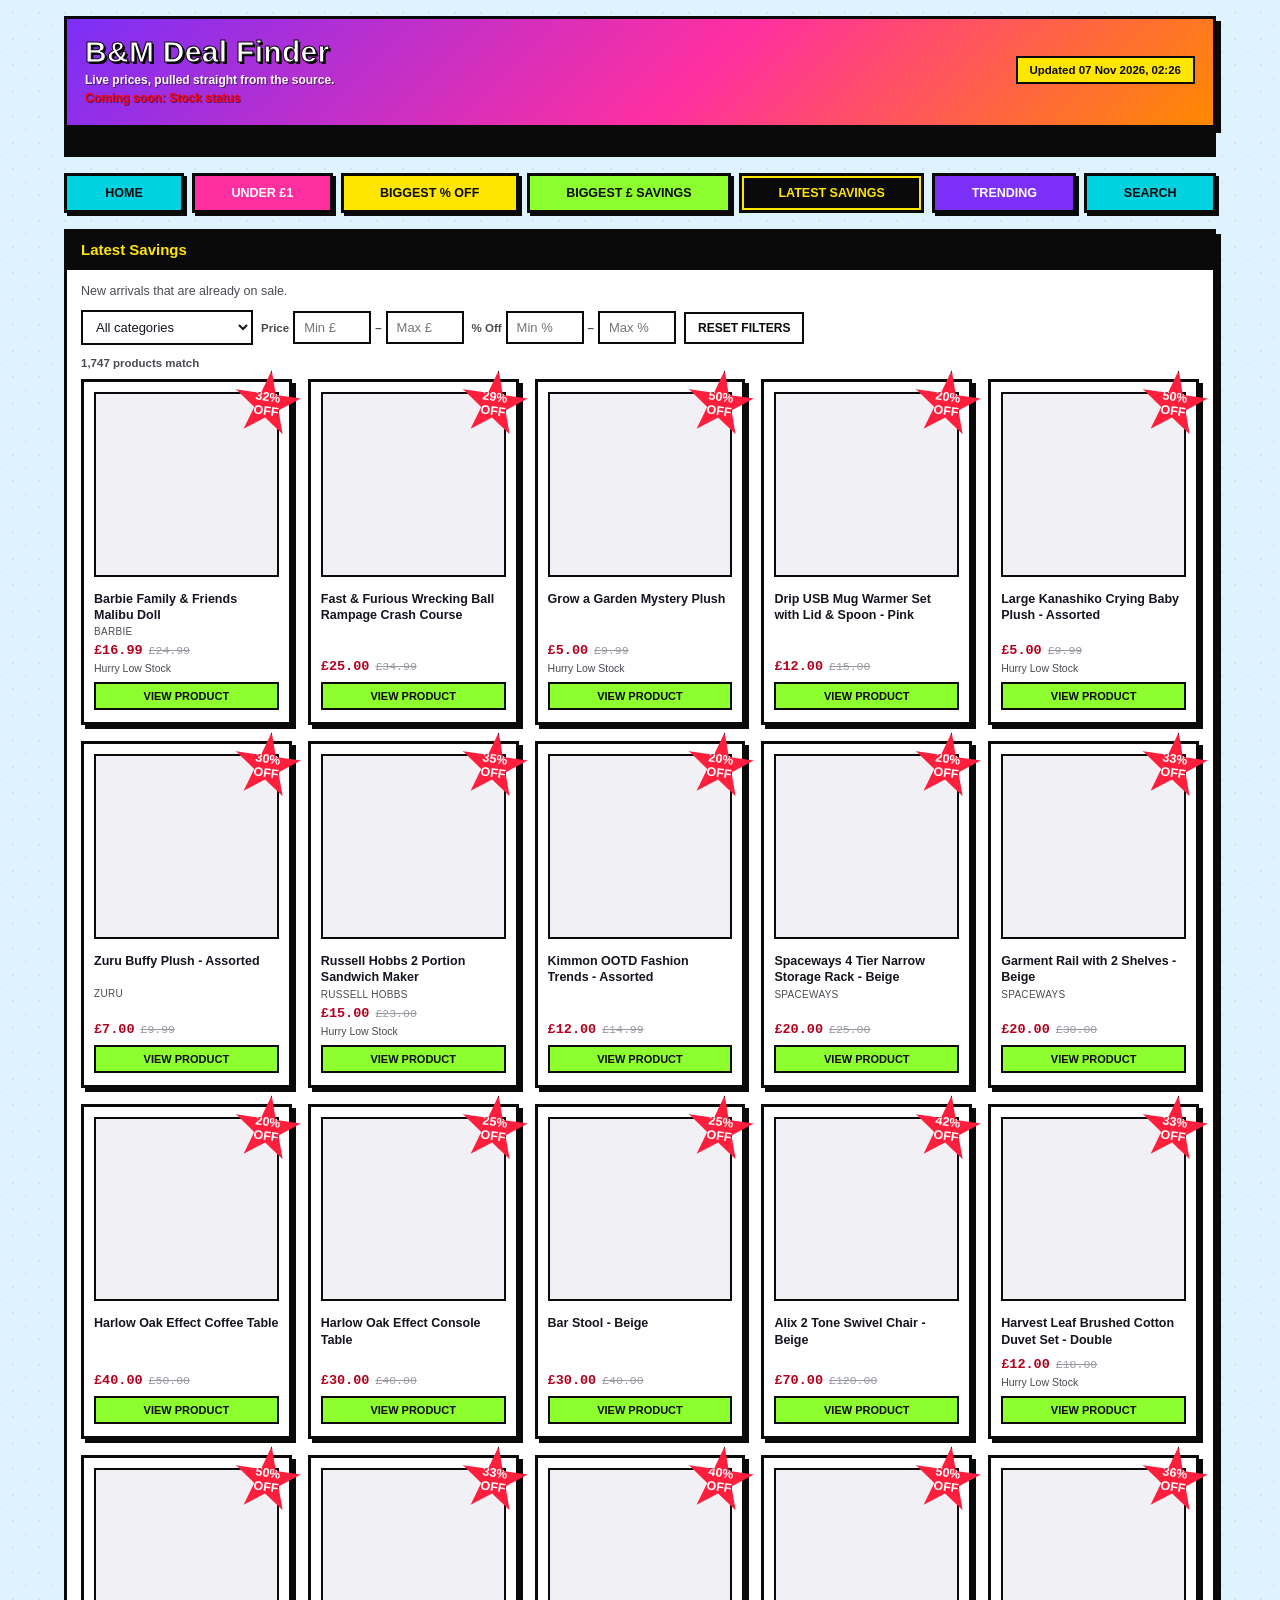
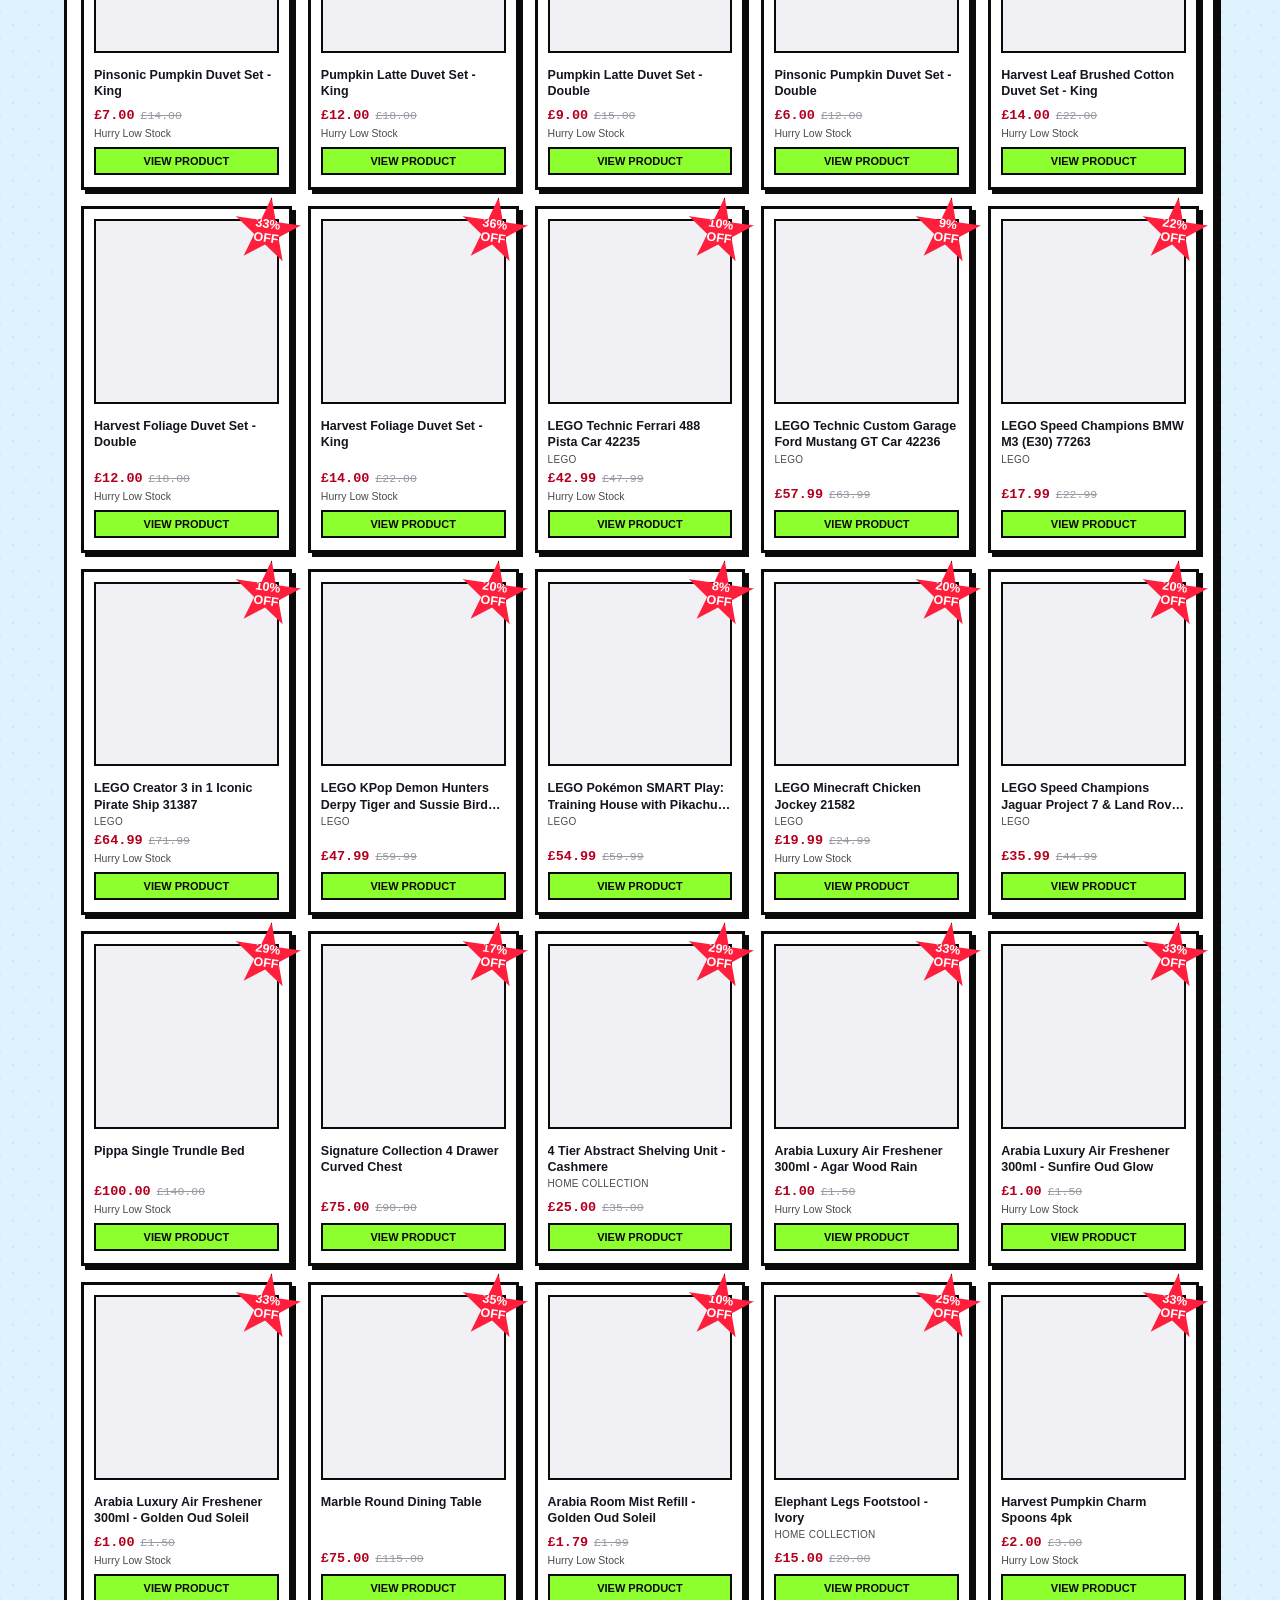
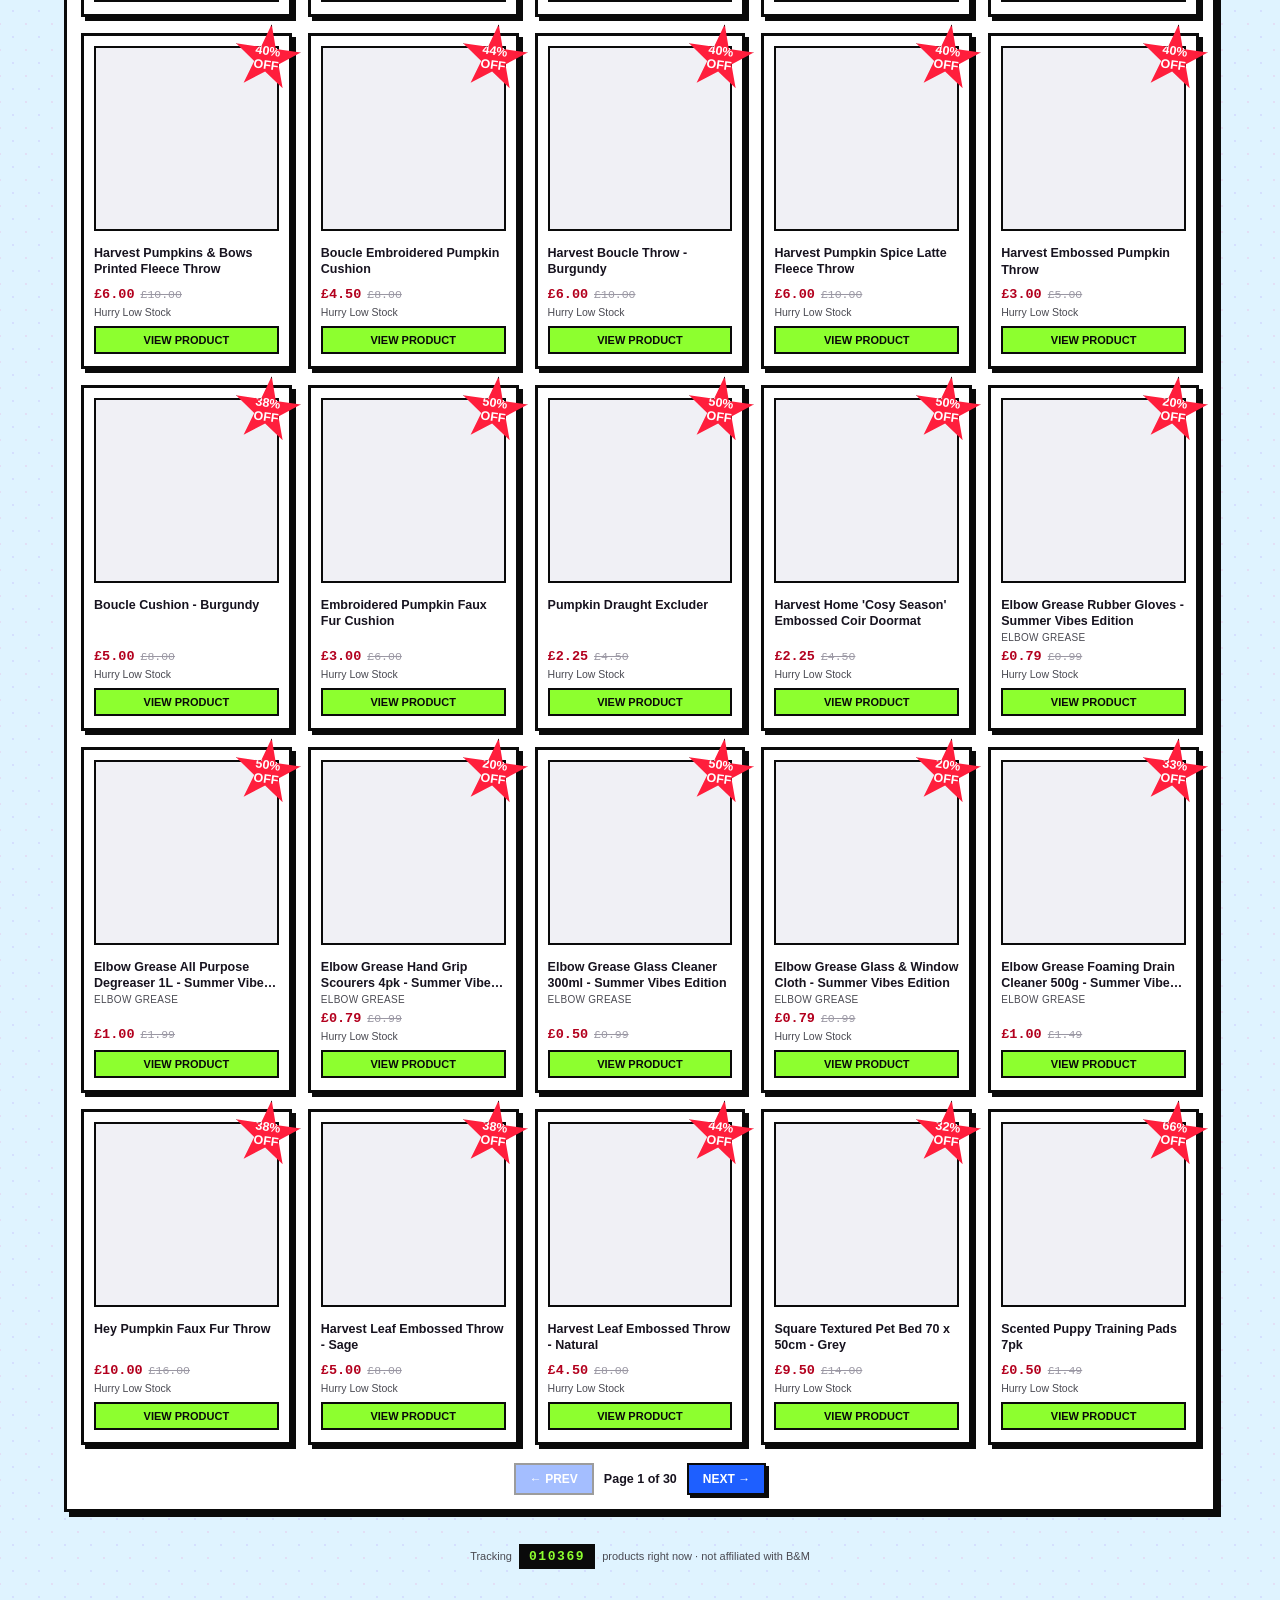
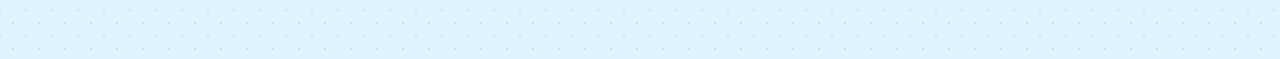
==== commit ea43268a: "07/11/2026" ====
--- a/latest.html
+++ b/latest.html
@@ -18,7 +18,7 @@
           <div style="color:red" class="tagline">Coming soon: Stock status</div>
         </div>
       </div>
-      <div class="updated-chip">Updated 29 Oct 2026, 20:03</div>
+      <div class="updated-chip">Updated 07 Nov 2026, 02:26</div>
     </div>
   </div>
 
@@ -62,11 +62,11 @@
   </div>
   <script src="app.js"></script>
   <script>
-    var PRODUCTS = [{"title": "Grow a Garden Mystery Plush", "brand": null, "category": "Toys & Games", "type": "CLEARANCE", "code": "435547", "url": "https://www.bmstores.co.uk/products/grow-a-garden-mystery-plush-435547", "image": "https://cdn.bmstores.co.uk/images/hpcProductImage/imgTeaserBox/435547-grow-a-garden-plush.jpg", "sell": 5.0, "last": 9.99, "rrp": 0.0, "stockMsg": "Hurry Low Stock", "flashLabel": null, "roundel": "", "sale": true, "newArrival": false, "specialBuy": false, "blackFriday": false, "topTrending": false, "was": 9.99, "discountPct": 49.9, "savingsAbs": 4.99, "saleFlag": false, "promoLabel": null}, {"title": "Drip USB Mug Warmer Set with Lid & Spoon - Pink", "brand": null, "category": "Christmas", "type": "A/W Seasonal", "code": "435695", "url": "https://www.bmstores.co.uk/products/drip-usb-mug-warmer-set-with-lid-and-spoon-pink-4356951", "image": "https://cdn.bmstores.co.uk/images/hpcProductImage/imgTeaserBox/435695-drip-mug-warmer-set-pink1.jpg", "sell": 12.0, "last": 15.0, "rrp": 0.0, "stockMsg": null, "flashLabel": null, "roundel": "", "sale": true, "newArrival": false, "specialBuy": false, "blackFriday": false, "topTrending": false, "was": 15.0, "discountPct": 20.0, "savingsAbs": 3.0, "saleFlag": false, "promoLabel": null}, {"title": "Large Kanashiko Crying Baby Plush - Assorted", "brand": null, "category": "Christmas", "type": "CLEARANCE", "code": "437836", "url": "https://www.bmstores.co.uk/products/large-kanashiko-crying-baby-plush-assorted-437836", "image": "https://cdn.bmstores.co.uk/images/hpcProductImage/imgTeaserBox/437836-large-kanashiko.jpg", "sell": 5.0, "last": 9.99, "rrp": 0.0, "stockMsg": "Hurry Low Stock", "flashLabel": null, "roundel": "", "sale": true, "newArrival": false, "specialBuy": false, "blackFriday": false, "topTrending": false, "was": 9.99, "discountPct": 49.9, "savingsAbs": 4.99, "saleFlag": false, "promoLabel": null}, {"title": "Halloween Long Rope Monster Toy - Vampire", "brand": null, "category": "Pets", "type": "A/W Seasonal", "code": "435298", "url": "https://www.bmstores.co.uk/products/halloween-long-rope-monster-toy-vampire-4352981", "image": "https://cdn.bmstores.co.uk/images/hpcProductImage/imgTeaserBox/435298-halloween-long-rope-body-toys-vampire.jpg", "sell": 3.0, "last": 6.0, "rrp": 0.0, "stockMsg": "Hurry Low Stock", "flashLabel": null, "roundel": "", "sale": true, "newArrival": false, "specialBuy": false, "blackFriday": false, "topTrending": false, "was": 6.0, "discountPct": 50.0, "savingsAbs": 3.0, "saleFlag": false, "promoLabel": null}, {"title": "Halloween Rope Pull Toy - Skeleton", "brand": null, "category": "Pets", "type": "A/W Seasonal", "code": "435259", "url": "https://www.bmstores.co.uk/products/halloween-rope-pull-toy-skeleton-4352592", "image": "https://cdn.bmstores.co.uk/images/hpcProductImage/imgTeaserBox/435259-halloween-rope-pull-toys-skeleton.jpg", "sell": 2.0, "last": 4.5, "rrp": 0.0, "stockMsg": "Hurry Low Stock", "flashLabel": null, "roundel": "", "sale": true, "newArrival": false, "specialBuy": false, "blackFriday": false, "topTrending": false, "was": 4.5, "discountPct": 55.6, "savingsAbs": 2.5, "saleFlag": false, "promoLabel": null}, {"title": "Day of the Dead Rope Pet Toy - Boy", "brand": null, "category": "Pets", "type": "A/W Seasonal", "code": "435295", "url": "https://www.bmstores.co.uk/products/day-of-the-dead-rope-pet-toy-boy-4352952", "image": "https://cdn.bmstores.co.uk/images/hpcProductImage/imgTeaserBox/435295-day-of-the-dead-rope-toys-boy.jpg", "sell": 2.0, "last": 4.0, "rrp": 0.0, "stockMsg": "Hurry Low Stock", "flashLabel": null, "roundel": "", "sale": true, "newArrival": false, "specialBuy": false, "blackFriday": false, "topTrending": false, "was": 4.0, "discountPct": 50.0, "savingsAbs": 2.0, "saleFlag": false, "promoLabel": null}, {"title": "Russell Hobbs 2 Portion Sandwich Maker", "brand": "Russell Hobbs", "category": "Electrical", "type": "Events", "code": "435710", "url": "https://www.bmstores.co.uk/products/russell-hobbs-2-portion-sandwich-maker-435710", "image": "https://cdn.bmstores.co.uk/images/hpcProductImage/imgTeaserBox/435710-russell-hobbs-2-portion-black-sandwich-maker-6.jpg", "sell": 15.0, "last": 23.0, "rrp": 0.0, "stockMsg": "Hurry Low Stock", "flashLabel": null, "roundel": "", "sale": true, "newArrival": false, "specialBuy": false, "blackFriday": false, "topTrending": false, "was": 23.0, "discountPct": 34.8, "savingsAbs": 8.0, "saleFlag": false, "promoLabel": null}, {"title": "Halloween Monster Eyes Rope Pet Toy - Frankenstein", "brand": null, "category": "Pets", "type": "A/W Seasonal", "code": "435258", "url": "https://www.bmstores.co.uk/products/halloween-monster-eyes-rope-pet-toy-frankenstein-4352583", "image": "https://cdn.bmstores.co.uk/images/hpcProductImage/imgTeaserBox/435258-halloween-spooky-rope-eyes-toy-frankenstein.jpg", "sell": 2.0, "last": 4.0, "rrp": 0.0, "stockMsg": "Hurry Low Stock", "flashLabel": null, "roundel": "", "sale": true, "newArrival": false, "specialBuy": false, "blackFriday": false, "topTrending": false, "was": 4.0, "discountPct": 50.0, "savingsAbs": 2.0, "saleFlag": false, "promoLabel": null}, {"title": "Halloween Tennis Ball Tummy Pet Toy - Pumpkin", "brand": null, "category": "Pets", "type": "A/W Seasonal", "code": "435253", "url": "https://www.bmstores.co.uk/products/halloween-tennis-ball-tummy-pet-toy-pumpkin-4352532", "image": "https://cdn.bmstores.co.uk/images/hpcProductImage/imgTeaserBox/435253-halloween-tennis-ball-tummy-toys-pumpkin.jpg", "sell": 1.5, "last": 3.0, "rrp": 0.0, "stockMsg": "Hurry Low Stock", "flashLabel": null, "roundel": "", "sale": true, "newArrival": false, "specialBuy": false, "blackFriday": false, "topTrending": false, "was": 3.0, "discountPct": 50.0, "savingsAbs": 1.5, "saleFlag": false, "promoLabel": null}, {"title": "Halloween Crinkle Pet Toy - Spider", "brand": null, "category": "Pets", "type": "A/W Seasonal", "code": "435330", "url": "https://www.bmstores.co.uk/products/halloween-crinkle-pet-toy-spider-4353302", "image": "https://cdn.bmstores.co.uk/images/hpcProductImage/imgTeaserBox/435330-halloween-crinkle-toys-spider.jpg", "sell": 1.5, "last": 3.0, "rrp": 0.0, "stockMsg": null, "flashLabel": null, "roundel": "", "sale": true, "newArrival": false, "specialBuy": false, "blackFriday": false, "topTrending": false, "was": 3.0, "discountPct": 50.0, "savingsAbs": 1.5, "saleFlag": false, "promoLabel": null}, {"title": "Kimmon OOTD Fashion Trends - Assorted", "brand": null, "category": "Toys & Games", "type": null, "code": "430382", "url": "https://www.bmstores.co.uk/products/kimmon-ootd-fashion-trends-assorted-430382", "image": "https://cdn.bmstores.co.uk/images/hpcProductImage/imgTeaserBox/430382-kimmon-ootd-fashion-trends-15.jpg", "sell": 12.0, "last": 14.99, "rrp": 0.0, "stockMsg": null, "flashLabel": null, "roundel": "", "sale": true, "newArrival": false, "specialBuy": false, "blackFriday": false, "topTrending": false, "was": 14.99, "discountPct": 19.9, "savingsAbs": 2.99, "saleFlag": false, "promoLabel": null}, {"title": "Howl-O-Ween Pet Bandana", "brand": "Howl-O-Ween", "category": "Pets", "type": "A/W Seasonal", "code": "435242", "url": "https://www.bmstores.co.uk/products/howl-o-ween-pet-bandana-435242", "image": "https://cdn.bmstores.co.uk/images/hpcProductImage/imgTeaserBox/435242-halloween-bandana-one-size.jpg", "sell": 1.0, "last": 2.0, "rrp": 0.0, "stockMsg": "Hurry Low Stock", "flashLabel": null, "roundel": "", "sale": true, "newArrival": false, "specialBuy": false, "blackFriday": false, "topTrending": false, "was": 2.0, "discountPct": 50.0, "savingsAbs": 1.0, "saleFlag": false, "promoLabel": null}, {"title": "Gummy Peelable Body Parts 100g", "brand": null, "category": "Halloween", "type": "A/W Seasonal", "code": "435984", "url": "https://www.bmstores.co.uk/products/gummy-peelable-body-parts-100g-4359841", "image": "https://cdn.bmstores.co.uk/images/hpcProductImage/imgTeaserBox/435984-peelable-gummy-bodyparts.jpg", "sell": 0.79, "last": 1.0, "rrp": 0.0, "stockMsg": "Hurry Low Stock", "flashLabel": null, "roundel": "", "sale": true, "newArrival": false, "specialBuy": false, "blackFriday": false, "topTrending": false, "was": 1.0, "discountPct": 21.0, "savingsAbs": 0.21, "saleFlag": false, "promoLabel": null}, {"title": "Boo Box 118g", "brand": null, "category": "Halloween", "type": "A/W Seasonal", "code": "437463", "url": "https://www.bmstores.co.uk/products/boo-box-118g-437463", "image": "https://cdn.bmstores.co.uk/images/hpcProductImage/imgTeaserBox/437463-boo-box.jpg", "sell": 2.99, "last": 3.99, "rrp": 0.0, "stockMsg": "Hurry Low Stock", "flashLabel": null, "roundel": "", "sale": true, "newArrival": false, "specialBuy": false, "blackFriday": false, "topTrending": false, "was": 3.99, "discountPct": 25.1, "savingsAbs": 1.0, "saleFlag": false, "promoLabel": null}, {"title": "Spooky Munch Tin 120g", "brand": null, "category": "Halloween", "type": "A/W Seasonal", "code": "437596", "url": "https://www.bmstores.co.uk/products/spooky-munch-tin-120g-437596", "image": "https://cdn.bmstores.co.uk/images/hpcProductImage/imgTeaserBox/437596-halloween-treat-tin.jpg", "sell": 1.99, "last": 2.99, "rrp": 0.0, "stockMsg": "Hurry Low Stock", "flashLabel": null, "roundel": "", "sale": true, "newArrival": false, "specialBuy": false, "blackFriday": false, "topTrending": false, "was": 2.99, "discountPct": 33.4, "savingsAbs": 1.0, "saleFlag": false, "promoLabel": null}, {"title": "Floating Spider Hanging Decoration", "brand": null, "category": "Halloween", "type": "A/W Seasonal", "code": "436396", "url": "https://www.bmstores.co.uk/products/floating-spider-hanging-decoration-436396", "image": "https://cdn.bmstores.co.uk/images/hpcProductImage/imgTeaserBox/436396-hanging-floating-spider.jpg", "sell": 5.0, "last": 10.0, "rrp": 0.0, "stockMsg": "Hurry Low Stock", "flashLabel": null, "roundel": "", "sale": true, "newArrival": false, "specialBuy": false, "blackFriday": false, "topTrending": false, "was": 10.0, "discountPct": 50.0, "savingsAbs": 5.0, "saleFlag": false, "promoLabel": null}, {"title": "Spaceways 4 Tier Narrow Storage Rack - Beige", "brand": "Spaceways", "category": "Home & Furniture", "type": null, "code": "436241", "url": "https://www.bmstores.co.uk/products/spaceways-4-tier-narrow-storage-rack-beige-436241", "image": "https://cdn.bmstores.co.uk/images/hpcProductImage/imgTeaserBox/436241-4-tier-narrow-storage-rack.jpg", "sell": 20.0, "last": 25.0, "rrp": 0.0, "stockMsg": null, "flashLabel": null, "roundel": "", "sale": true, "newArrival": false, "specialBuy": false, "blackFriday": false, "topTrending": false, "was": 25.0, "discountPct": 20.0, "savingsAbs": 5.0, "saleFlag": false, "promoLabel": null}, {"title": "Garment Rail with 2 Shelves - Beige", "brand": "Spaceways", "category": "Home & Furniture", "type": null, "code": "436243", "url": "https://www.bmstores.co.uk/products/garment-rail-with-2-shelves-beige-436243", "image": "https://cdn.bmstores.co.uk/images/hpcProductImage/imgTeaserBox/436243-garment-rail-with-2-shelves.jpg", "sell": 20.0, "last": 30.0, "rrp": 0.0, "stockMsg": null, "flashLabel": null, "roundel": "", "sale": true, "newArrival": false, "specialBuy": false, "blackFriday": false, "topTrending": true, "was": 30.0, "discountPct": 33.3, "savingsAbs": 10.0, "saleFlag": false, "promoLabel": null}, {"title": "Harlow Oak Effect Coffee Table", "brand": null, "category": "Home & Furniture", "type": null, "code": "435631", "url": "https://www.bmstores.co.uk/products/harlow-oak-effect-coffee-table-435631", "image": "https://cdn.bmstores.co.uk/images/hpcProductImage/imgTeaserBox/435631-harlow-coffee-table.jpg", "sell": 40.0, "last": 50.0, "rrp": 0.0, "stockMsg": null, "flashLabel": null, "roundel": "", "sale": true, "newArrival": false, "specialBuy": false, "blackFriday": false, "topTrending": false, "was": 50.0, "discountPct": 20.0, "savingsAbs": 10.0, "saleFlag": false, "promoLabel": null}, {"title": "Harlow Oak Effect Console Table", "brand": null, "category": "Home & Furniture", "type": null, "code": "435630", "url": "https://www.bmstores.co.uk/products/harlow-oak-effect-console-table-435630", "image": "https://cdn.bmstores.co.uk/images/hpcProductImage/imgTeaserBox/435630-harlow-console.jpg", "sell": 30.0, "last": 40.0, "rrp": 0.0, "stockMsg": null, "flashLabel": null, "roundel": "", "sale": true, "newArrival": false, "specialBuy": false, "blackFriday": false, "topTrending": false, "was": 40.0, "discountPct": 25.0, "savingsAbs": 10.0, "saleFlag": false, "promoLabel": null}, {"title": "Bar Stool - Beige", "brand": null, "category": "Home & Furniture", "type": null, "code": "437522", "url": "https://www.bmstores.co.uk/products/bar-stool-beige-437522", "image": "https://cdn.bmstores.co.uk/images/hpcProductImage/imgTeaserBox/437522-beige-bar-stool-2.jpg", "sell": 30.0, "last": 40.0, "rrp": 0.0, "stockMsg": null, "flashLabel": null, "roundel": "", "sale": true, "newArrival": false, "specialBuy": false, "blackFriday": false, "topTrending": false, "was": 40.0, "discountPct": 25.0, "savingsAbs": 10.0, "saleFlag": false, "promoLabel": null}, {"title": "Alix 2 Tone Swivel Chair - Beige", "brand": null, "category": "Home & Furniture", "type": "Core", "code": "437518", "url": "https://www.bmstores.co.uk/products/alix-2-tone-swivel-chair-beige-437518", "image": "https://cdn.bmstores.co.uk/images/hpcProductImage/imgTeaserBox/437518-alix-swivel-chair-2.jpg", "sell": 70.0, "last": 120.0, "rrp": 0.0, "stockMsg": null, "flashLabel": null, "roundel": "", "sale": true, "newArrival": false, "specialBuy": false, "blackFriday": false, "topTrending": false, "was": 120.0, "discountPct": 41.7, "savingsAbs": 50.0, "saleFlag": false, "promoLabel": null}, {"title": "Pudding Scented Candle - Cinnamon Swirl", "brand": null, "category": "Home & Furniture", "type": "Events", "code": "434893", "url": "https://www.bmstores.co.uk/products/pudding-scented-candle-cinnamon-swirl-434893", "image": "https://cdn.bmstores.co.uk/images/hpcProductImage/imgTeaserBox/434893-cinnamon-swirl-harvest-pudding-candle.jpg", "sell": 3.5, "last": 5.0, "rrp": 0.0, "stockMsg": "Hurry Low Stock", "flashLabel": null, "roundel": "", "sale": true, "newArrival": false, "specialBuy": false, "blackFriday": false, "topTrending": false, "was": 5.0, "discountPct": 30.0, "savingsAbs": 1.5, "saleFlag": false, "promoLabel": null}, {"title": "Pudding Scented Candle - Spiced Plum Pie", "brand": null, "category": "Home & Furniture", "type": "Events", "code": "434889", "url": "https://www.bmstores.co.uk/products/pudding-scented-candle-spiced-plum-pie-434889", "image": "https://cdn.bmstores.co.uk/images/hpcProductImage/imgTeaserBox/434889-spiced-plum-tart-pudding-candle.jpg", "sell": 3.5, "last": 5.0, "rrp": 0.0, "stockMsg": "Hurry Low Stock", "flashLabel": null, "roundel": "", "sale": true, "newArrival": false, "specialBuy": false, "blackFriday": false, "topTrending": false, "was": 5.0, "discountPct": 30.0, "savingsAbs": 1.5, "saleFlag": false, "promoLabel": null}, {"title": "Pudding Scented Candle - Pumpkin Pie", "brand": null, "category": "Home & Furniture", "type": "Events", "code": "434895", "url": "https://www.bmstores.co.uk/products/pudding-scented-candle-pumpkin-pie-434895", "image": "https://cdn.bmstores.co.uk/images/hpcProductImage/imgTeaserBox/434895-pumpkin-pie-harvest-pudding-candle.jpg", "sell": 3.5, "last": 5.0, "rrp": 0.0, "stockMsg": "Hurry Low Stock", "flashLabel": null, "roundel": "", "sale": true, "newArrival": false, "specialBuy": false, "blackFriday": false, "topTrending": false, "was": 5.0, "discountPct": 30.0, "savingsAbs": 1.5, "saleFlag": false, "promoLabel": null}, {"title": "LEGO Technic Ducati Desmo450 MX Factory Motorcycle 42238", "brand": "LEGO", "category": "Toys & Games", "type": "Core", "code": "439366", "url": "https://www.bmstores.co.uk/products/lego-technic-ducati-desmo450-mx-factory-motorcycle-42238-439366", "image": "https://cdn.bmstores.co.uk/images/hpcProductImage/imgTeaserBox/439366-ducati-desmo450-mx-factory-motorcycle-42238-3.jpg", "sell": 38.99, "last": 44.99, "rrp": 0.0, "stockMsg": null, "flashLabel": null, "roundel": "", "sale": true, "newArrival": false, "specialBuy": false, "blackFriday": false, "topTrending": false, "was": 44.99, "discountPct": 13.3, "savingsAbs": 6.0, "saleFlag": false, "promoLabel": null}, {"title": "LEGO Technic Ferrari 488 Pista Car 42235", "brand": "LEGO", "category": "Toys & Games", "type": null, "code": "439364", "url": "https://www.bmstores.co.uk/products/lego-technic-ferrari-488-pista-car-42235-439364", "image": "https://cdn.bmstores.co.uk/images/hpcProductImage/imgTeaserBox/439364-lego-technic-ferrari-488-pista-2.jpg", "sell": 42.99, "last": 47.99, "rrp": 0.0, "stockMsg": "Hurry Low Stock", "flashLabel": null, "roundel": "", "sale": true, "newArrival": false, "specialBuy": false, "blackFriday": false, "topTrending": false, "was": 47.99, "discountPct": 10.4, "savingsAbs": 5.0, "saleFlag": false, "promoLabel": null}, {"title": "LEGO Technic Custom Garage Ford Mustang GT Car 42236", "brand": "LEGO", "category": "Toys & Games", "type": null, "code": "439365", "url": "https://www.bmstores.co.uk/products/lego-technic-custom-garage-ford-mustang-gt-car-42236-439365", "image": "https://cdn.bmstores.co.uk/images/hpcProductImage/imgTeaserBox/439365-lego-technic-custom-garage-ford-mustang-gt-car-5.jpg", "sell": 63.99, "last": 79.99, "rrp": 0.0, "stockMsg": null, "flashLabel": null, "roundel": "", "sale": true, "newArrival": false, "specialBuy": false, "blackFriday": false, "topTrending": false, "was": 79.99, "discountPct": 20.0, "savingsAbs": 16.0, "saleFlag": false, "promoLabel": null}, {"title": "LEGO Speed Champions BMW M3 (E30) 77263", "brand": "LEGO", "category": "Toys & Games", "type": "Core", "code": "439360", "url": "https://www.bmstores.co.uk/products/lego-speed-champions-bmw-m3-e30-77263-439360", "image": "https://cdn.bmstores.co.uk/images/hpcProductImage/imgTeaserBox/439360-lego-speed-champions-bmw-m3-e30-5.jpg", "sell": 17.99, "last": 22.99, "rrp": 0.0, "stockMsg": null, "flashLabel": null, "roundel": "", "sale": true, "newArrival": false, "specialBuy": false, "blackFriday": false, "topTrending": false, "was": 22.99, "discountPct": 21.7, "savingsAbs": 5.0, "saleFlag": false, "promoLabel": null}, {"title": "LEGO Creator 3 in 1 Iconic Pirate Ship 31387", "brand": "LEGO", "category": "Toys & Games", "type": null, "code": "439367", "url": "https://www.bmstores.co.uk/products/lego-creator-3-in-1-iconic-pirate-ship-31387-439367", "image": "https://cdn.bmstores.co.uk/images/hpcProductImage/imgTeaserBox/439367-lego-creator-iconic-pirate-ship-2.jpg", "sell": 64.99, "last": 71.99, "rrp": 0.0, "stockMsg": "Hurry Low Stock", "flashLabel": null, "roundel": "", "sale": true, "newArrival": false, "specialBuy": false, "blackFriday": false, "topTrending": false, "was": 71.99, "discountPct": 9.7, "savingsAbs": 7.0, "saleFlag": false, "promoLabel": null}, {"title": "LEGO KPop Demon Hunters Derpy Tiger and Sussie Bird 72537", "brand": "LEGO", "category": "Toys & Games", "type": "Core", "code": "439351", "url": "https://www.bmstores.co.uk/products/lego-kpop-demon-hunters-derpy-tiger-and-sussie-bird-72537-439351", "image": "https://cdn.bmstores.co.uk/images/hpcProductImage/imgTeaserBox/439351-lego-kpop-demon-hunters-derpy-tiger-and-sussie-bird-2.jpg", "sell": 47.99, "last": 59.99, "rrp": 0.0, "stockMsg": null, "flashLabel": null, "roundel": "", "sale": true, "newArrival": false, "specialBuy": false, "blackFriday": false, "topTrending": false, "was": 59.99, "discountPct": 20.0, "savingsAbs": 12.0, "saleFlag": false, "promoLabel": null}, {"title": "LEGO Minecraft Chicken Jockey 21582", "brand": "LEGO", "category": "Toys & Games", "type": null, "code": "439352", "url": "https://www.bmstores.co.uk/products/lego-minecraft-chicken-jockey-21582-439352", "image": "https://cdn.bmstores.co.uk/images/hpcProductImage/imgTeaserBox/439352-lego-minecraft-chicken-jockey-7.jpg", "sell": 19.99, "last": 24.99, "rrp": 0.0, "stockMsg": "Hurry Low Stock", "flashLabel": null, "roundel": "", "sale": true, "newArrival": false, "specialBuy": false, "blackFriday": false, "topTrending": false, "was": 24.99, "discountPct": 20.0, "savingsAbs": 5.0, "saleFlag": false, "promoLabel": null}, {"title": "LEGO Speed Champions Jaguar Project 7 & Land Rover Defender 77264", "brand": "LEGO", "category": "Toys & Games", "type": "Core", "code": "439361", "url": "https://www.bmstores.co.uk/products/lego-speed-champions-jaguar-project-7-and-land-rover-defender-77264-439361", "image": "https://cdn.bmstores.co.uk/images/hpcProductImage/imgTeaserBox/439361-lego-speed-champions-jaguar-project-7-and-land-rover-defender.jpg", "sell": 35.99, "last": 44.99, "rrp": 0.0, "stockMsg": null, "flashLabel": null, "roundel": "", "sale": true, "newArrival": false, "specialBuy": false, "blackFriday": false, "topTrending": false, "was": 44.99, "discountPct": 20.0, "savingsAbs": 9.0, "saleFlag": false, "promoLabel": null}, {"title": "Pippa Single Trundle Bed", "brand": null, "category": "Home & Furniture", "type": null, "code": "437772", "url": "https://www.bmstores.co.uk/products/pippa-single-trundle-bed-437772", "image": "https://cdn.bmstores.co.uk/images/hpcProductImage/imgTeaserBox/437772-pippa-trundle-single-bed.jpg", "sell": 100.0, "last": 140.0, "rrp": 0.0, "stockMsg": "Hurry Low Stock", "flashLabel": null, "roundel": "", "sale": true, "newArrival": false, "specialBuy": false, "blackFriday": false, "topTrending": false, "was": 140.0, "discountPct": 28.6, "savingsAbs": 40.0, "saleFlag": false, "promoLabel": null}, {"title": "Signature Collection 4 Drawer Curved Chest", "brand": null, "category": "Home & Furniture", "type": null, "code": "437559", "url": "https://www.bmstores.co.uk/products/signature-collection-4-drawer-curved-chest-437559", "image": "https://cdn.bmstores.co.uk/images/hpcProductImage/imgTeaserBox/437559-curved-4-drawer-chest.jpg", "sell": 75.0, "last": 90.0, "rrp": 0.0, "stockMsg": null, "flashLabel": null, "roundel": "", "sale": true, "newArrival": false, "specialBuy": false, "blackFriday": false, "topTrending": false, "was": 90.0, "discountPct": 16.7, "savingsAbs": 15.0, "saleFlag": false, "promoLabel": null}, {"title": "4 Tier Abstract Shelving Unit - Cashmere", "brand": "Home Collection", "category": "Home & Furniture", "type": null, "code": "436198", "url": "https://www.bmstores.co.uk/products/4-tier-abstract-shelving-unit-cashmere-436198", "image": "https://cdn.bmstores.co.uk/images/hpcProductImage/imgTeaserBox/436198-abstract-4-tier-shelving-unit.jpg", "sell": 25.0, "last": 35.0, "rrp": 0.0, "stockMsg": null, "flashLabel": null, "roundel": "", "sale": true, "newArrival": false, "specialBuy": false, "blackFriday": false, "topTrending": false, "was": 35.0, "discountPct": 28.6, "savingsAbs": 10.0, "saleFlag": false, "promoLabel": null}, {"title": "Arabia Luxury Air Freshener 300ml - Agar Wood Rain", "brand": null, "category": "Household & Cleaning", "type": "CLEARANCE", "code": "440503", "url": "https://www.bmstores.co.uk/products/arabia-luxury-air-freshener-300ml-agar-wood-rain-440503", "image": "https://cdn.bmstores.co.uk/images/hpcProductImage/imgTeaserBox/440503-arabia-luxury-air-freshener-agar-wood-rain-300ml.jpg", "sell": 1.5, "last": 1.99, "rrp": 0.0, "stockMsg": "Hurry Low Stock", "flashLabel": null, "roundel": "", "sale": true, "newArrival": false, "specialBuy": false, "blackFriday": false, "topTrending": false, "was": 1.99, "discountPct": 24.6, "savingsAbs": 0.49, "saleFlag": false, "promoLabel": null}, {"title": "Arabia Luxury Air Freshener 300ml - Sunfire Oud Glow", "brand": null, "category": "Household & Cleaning", "type": "CLEARANCE", "code": "440502", "url": "https://www.bmstores.co.uk/products/arabia-luxury-air-freshener-300ml-sunfire-oud-glow-440502", "image": "https://cdn.bmstores.co.uk/images/hpcProductImage/imgTeaserBox/440502-arabia-luxury-air-freshener-sunfire-oud-glow-300ml.jpg", "sell": 1.5, "last": 1.99, "rrp": 0.0, "stockMsg": "Hurry Low Stock", "flashLabel": null, "roundel": "", "sale": true, "newArrival": false, "specialBuy": false, "blackFriday": false, "topTrending": false, "was": 1.99, "discountPct": 24.6, "savingsAbs": 0.49, "saleFlag": false, "promoLabel": null}, {"title": "Arabia Luxury Air Freshener 300ml - Golden Oud Soleil", "brand": null, "category": "Household & Cleaning", "type": "CLEARANCE", "code": "440501", "url": "https://www.bmstores.co.uk/products/arabia-luxury-air-freshener-300ml-golden-oud-soleil-440501", "image": "https://cdn.bmstores.co.uk/images/hpcProductImage/imgTeaserBox/440501-arabia-luxury-air-freshener-golden-oud-soleil-300ml.jpg", "sell": 1.5, "last": 1.99, "rrp": 0.0, "stockMsg": "Hurry Low Stock", "flashLabel": null, "roundel": "", "sale": true, "newArrival": false, "specialBuy": false, "blackFriday": false, "topTrending": false, "was": 1.99, "discountPct": 24.6, "savingsAbs": 0.49, "saleFlag": false, "promoLabel": null}, {"title": "Marble Round Dining Table", "brand": null, "category": "Home & Furniture", "type": null, "code": "438123", "url": "https://www.bmstores.co.uk/products/marble-round-dining-table-438123", "image": "https://cdn.bmstores.co.uk/images/hpcProductImage/imgTeaserBox/438123-marble-round-dining-table.jpg", "sell": 75.0, "last": 115.0, "rrp": 0.0, "stockMsg": null, "flashLabel": null, "roundel": "", "sale": true, "newArrival": false, "specialBuy": false, "blackFriday": false, "topTrending": false, "was": 115.0, "discountPct": 34.8, "savingsAbs": 40.0, "saleFlag": false, "promoLabel": null}, {"title": "Zurich Marble Effect Dining Table Set 5pcs", "brand": null, "category": "Home & Furniture", "type": "Core", "code": "437466", "url": "https://www.bmstores.co.uk/products/zurich-marble-effect-dining-table-set-5pcs-437466", "image": "https://cdn.bmstores.co.uk/images/hpcProductImage/imgTeaserBox/437466-zurich-5-piece-black-marble-dining-table-set-2.jpg", "sell": 165.0, "last": 180.0, "rrp": 0.0, "stockMsg": "Hurry Low Stock", "flashLabel": null, "roundel": "", "sale": true, "newArrival": false, "specialBuy": false, "blackFriday": false, "topTrending": false, "was": 180.0, "discountPct": 8.3, "savingsAbs": 15.0, "saleFlag": false, "promoLabel": null}, {"title": "Arabia Room Mist Refill - Golden Oud Soleil", "brand": null, "category": "Household & Cleaning", "type": "Promo/Deal Buy", "code": "440523", "url": "https://www.bmstores.co.uk/products/arabia-room-mist-refill-golden-oud-soleil-4405232", "image": "https://cdn.bmstores.co.uk/images/hpcProductImage/imgTeaserBox/440523-arabia-room-mist-refill-golden-oud-soleil.jpg", "sell": 1.79, "last": 1.99, "rrp": 0.0, "stockMsg": "Hurry Low Stock", "flashLabel": null, "roundel": "", "sale": true, "newArrival": false, "specialBuy": false, "blackFriday": false, "topTrending": false, "was": 1.99, "discountPct": 10.1, "savingsAbs": 0.2, "saleFlag": false, "promoLabel": null}, {"title": "Elephant Legs Footstool - Ivory", "brand": "Home Collection", "category": "Home & Furniture", "type": null, "code": "435621", "url": "https://www.bmstores.co.uk/products/elephant-legs-footstool-ivory-435621", "image": "https://cdn.bmstores.co.uk/images/hpcProductImage/imgTeaserBox/435621-elephant-legs-stool.jpg", "sell": 15.0, "last": 20.0, "rrp": 0.0, "stockMsg": null, "flashLabel": null, "roundel": "", "sale": true, "newArrival": false, "specialBuy": false, "blackFriday": false, "topTrending": false, "was": 20.0, "discountPct": 25.0, "savingsAbs": 5.0, "saleFlag": false, "promoLabel": null}, {"title": "Pumpkin Draught Excluder", "brand": null, "category": "Home & Furniture", "type": "A/W Seasonal", "code": "435309", "url": "https://www.bmstores.co.uk/products/pumpkin-draught-excluder-435309", "image": "https://cdn.bmstores.co.uk/images/hpcProductImage/imgTeaserBox/435309-pumpkin-draught-excluder.jpg", "sell": 8.0, "last": 12.0, "rrp": 0.0, "stockMsg": "Hurry Low Stock", "flashLabel": null, "roundel": "", "sale": true, "newArrival": false, "specialBuy": false, "blackFriday": false, "topTrending": false, "was": 12.0, "discountPct": 33.3, "savingsAbs": 4.0, "saleFlag": false, "promoLabel": null}, {"title": "Elbow Grease Rubber Gloves - Summer Vibes Edition", "brand": "Elbow Grease", "category": "Household & Cleaning", "type": "Promo/Deal Buy", "code": "439936", "url": "https://www.bmstores.co.uk/products/elbow-grease-rubber-gloves-summer-vibes-edition-439936", "image": "https://cdn.bmstores.co.uk/images/hpcProductImage/imgTeaserBox/439936-elbow-grease-rubber-gloves-summer-vibes-edition-1pk.jpg", "sell": 0.79, "last": 0.99, "rrp": 0.0, "stockMsg": "Hurry Low Stock", "flashLabel": "Exclusive", "roundel": "https://cdn.bmstores.co.uk/images/hpcProductFeature/flashImage/product-tag-bm-exclusive1.png", "sale": true, "newArrival": false, "specialBuy": false, "blackFriday": false, "topTrending": false, "was": 0.99, "discountPct": 20.2, "savingsAbs": 0.2, "saleFlag": false, "promoLabel": null}, {"title": "Elbow Grease Hand Grip Scourers 4pk - Summer Vibes Edition", "brand": "Elbow Grease", "category": "Household & Cleaning", "type": "Promo/Deal Buy", "code": "439940", "url": "https://www.bmstores.co.uk/products/elbow-grease-hand-grip-scourers-4pk-summer-vibes-edition-439940", "image": "https://cdn.bmstores.co.uk/images/hpcProductImage/imgTeaserBox/439940-elbow-grease-hand-grip-scourers-4pk-summer-vibes-edition.jpg", "sell": 0.79, "last": 0.99, "rrp": 0.0, "stockMsg": "Hurry Low Stock", "flashLabel": "Exclusive", "roundel": "https://cdn.bmstores.co.uk/images/hpcProductFeature/flashImage/product-tag-bm-exclusive1.png", "sale": true, "newArrival": false, "specialBuy": false, "blackFriday": false, "topTrending": false, "was": 0.99, "discountPct": 20.2, "savingsAbs": 0.2, "saleFlag": false, "promoLabel": null}, {"title": "Elbow Grease Glass & Window Cloth - Summer Vibes Edition", "brand": "Elbow Grease", "category": "Household & Cleaning", "type": null, "code": "440021", "url": "https://www.bmstores.co.uk/products/elbow-grease-glass-and-window-cloth-summer-vibes-edition-440021", "image": "https://cdn.bmstores.co.uk/images/hpcProductImage/imgTeaserBox/440021-elbow-grease-glass-and-window-cloth-summer-vibes-edition.jpg", "sell": 0.79, "last": 0.99, "rrp": 0.0, "stockMsg": "Hurry Low Stock", "flashLabel": "Exclusive", "roundel": "https://cdn.bmstores.co.uk/images/hpcProductFeature/flashImage/product-tag-bm-exclusive1.png", "sale": true, "newArrival": false, "specialBuy": false, "blackFriday": false, "topTrending": false, "was": 0.99, "discountPct": 20.2, "savingsAbs": 0.2, "saleFlag": false, "promoLabel": null}, {"title": "Boucle Stacking Pumpkins", "brand": null, "category": "Home & Furniture", "type": "Events", "code": "434960", "url": "https://www.bmstores.co.uk/products/boucle-stacking-pumpkins-434960", "image": "https://cdn.bmstores.co.uk/images/hpcProductImage/imgTeaserBox/434960-bouncle-stacking-pumpkin.jpg", "sell": 6.0, "last": 10.0, "rrp": 0.0, "stockMsg": "Hurry Low Stock", "flashLabel": null, "roundel": "", "sale": true, "newArrival": false, "specialBuy": false, "blackFriday": false, "topTrending": false, "was": 10.0, "discountPct": 40.0, "savingsAbs": 4.0, "saleFlag": false, "promoLabel": null}, {"title": "Square Textured Pet Bed 70 x 50cm - Grey", "brand": null, "category": "Pets", "type": "Promotion", "code": "434633", "url": "https://www.bmstores.co.uk/products/square-textured-pet-bed-70-x-50cm-grey-4346332", "image": "https://cdn.bmstores.co.uk/images/hpcProductImage/imgTeaserBox/434633-fsdu-square-bed-70x50cm-grey.jpg", "sell": 9.5, "last": 14.0, "rrp": 0.0, "stockMsg": "Hurry Low Stock", "flashLabel": "Everyday Value", "roundel": "https://cdn.bmstores.co.uk/images/hpcProductFeature/flashImage/everyday-value-160x160pix31.png", "sale": true, "newArrival": false, "specialBuy": false, "blackFriday": false, "topTrending": false, "was": 14.0, "discountPct": 32.1, "savingsAbs": 4.5, "saleFlag": false, "promoLabel": null}, {"title": "Scented Puppy Training Pads 7pk", "brand": null, "category": "Pets", "type": "Promotion", "code": "434638", "url": "https://www.bmstores.co.uk/products/scented-puppy-training-pads-7pk-434638", "image": "https://cdn.bmstores.co.uk/images/hpcProductImage/imgTeaserBox/434638-7pk-scented-puppy-pads-2.jpg", "sell": 0.5, "last": 1.49, "rrp": 0.0, "stockMsg": "Hurry Low Stock", "flashLabel": "Everyday Value", "roundel": "https://cdn.bmstores.co.uk/images/hpcProductFeature/flashImage/everyday-value-160x160pix31.png", "sale": true, "newArrival": false, "specialBuy": false, "blackFriday": false, "topTrending": false, "was": 1.49, "discountPct": 66.4, "savingsAbs": 0.99, "saleFlag": false, "promoLabel": null}, {"title": "Teddy Pumpkin 20cm - White", "brand": null, "category": "Home & Furniture", "type": "Events", "code": "434953", "url": "https://www.bmstores.co.uk/products/teddy-pumpkin-20cm-white-4349533", "image": "https://cdn.bmstores.co.uk/images/hpcProductImage/imgTeaserBox/434953-teddy-pumpkin-20-cm.jpg", "sell": 3.0, "last": 4.0, "rrp": 0.0, "stockMsg": "Hurry Low Stock", "flashLabel": null, "roundel": "", "sale": true, "newArrival": false, "specialBuy": false, "blackFriday": false, "topTrending": false, "was": 4.0, "discountPct": 25.0, "savingsAbs": 1.0, "saleFlag": false, "promoLabel": null}, {"title": "Sweet & Spooky Witches Broom - Pink", "brand": null, "category": "Halloween", "type": "A/W Seasonal", "code": "435817", "url": "https://www.bmstores.co.uk/products/sweet-and-spooky-witches-broom-pink-4358171", "image": "https://cdn.bmstores.co.uk/images/hpcProductImage/imgTeaserBox/435817-witches-broom-pink.jpg", "sell": 2.0, "last": 3.5, "rrp": 0.0, "stockMsg": "Hurry Low Stock", "flashLabel": null, "roundel": "", "sale": true, "newArrival": false, "specialBuy": false, "blackFriday": false, "topTrending": false, "was": 3.5, "discountPct": 42.9, "savingsAbs": 1.5, "saleFlag": false, "promoLabel": null}, {"title": "Sweet & Spooky Happy Halloween Cushion 50 x 30cm", "brand": null, "category": "Halloween", "type": "A/W Seasonal", "code": "435837", "url": "https://www.bmstores.co.uk/products/sweet-and-spooky-happy-halloween-cushion-50-x-30cm-435837", "image": "https://cdn.bmstores.co.uk/images/hpcProductImage/imgTeaserBox/435837-happy-halloween-cushion.jpg", "sell": 5.0, "last": 8.0, "rrp": 0.0, "stockMsg": "Hurry Low Stock", "flashLabel": null, "roundel": "", "sale": true, "newArrival": false, "specialBuy": false, "blackFriday": false, "topTrending": false, "was": 8.0, "discountPct": 37.5, "savingsAbs": 3.0, "saleFlag": false, "promoLabel": null}, {"title": "Basic Witch Cushion", "brand": null, "category": "Halloween", "type": "A/W Seasonal", "code": "435836", "url": "https://www.bmstores.co.uk/products/basic-witch-cushion-435836", "image": "https://cdn.bmstores.co.uk/images/hpcProductImage/imgTeaserBox/435836-basic-witch-cushion.jpg", "sell": 4.0, "last": 8.0, "rrp": 0.0, "stockMsg": "Hurry Low Stock", "flashLabel": null, "roundel": "", "sale": true, "newArrival": false, "specialBuy": false, "blackFriday": false, "topTrending": false, "was": 8.0, "discountPct": 50.0, "savingsAbs": 4.0, "saleFlag": false, "promoLabel": null}, {"title": "LED Pink Haunted House Ornament 19cm", "brand": null, "category": "Halloween", "type": "A/W Seasonal", "code": "436070", "url": "https://www.bmstores.co.uk/products/led-pink-haunted-house-ornament-19cm-436070", "image": "https://cdn.bmstores.co.uk/images/hpcProductImage/imgTeaserBox/436070-19cm-led-pink-haunted-house-2.jpg", "sell": 5.0, "last": 8.0, "rrp": 0.0, "stockMsg": "Hurry Low Stock", "flashLabel": null, "roundel": "", "sale": true, "newArrival": false, "specialBuy": false, "blackFriday": false, "topTrending": false, "was": 8.0, "discountPct": 37.5, "savingsAbs": 3.0, "saleFlag": false, "promoLabel": null}, {"title": "Pink Sweet & Spooky Book Stack Ornament", "brand": null, "category": "Halloween", "type": "A/W Seasonal", "code": "435912", "url": "https://www.bmstores.co.uk/products/pink-sweet-and-spooky-book-stack-ornament-435912", "image": "https://cdn.bmstores.co.uk/images/hpcProductImage/imgTeaserBox/435912-pink-book-stack.jpg", "sell": 4.0, "last": 5.0, "rrp": 0.0, "stockMsg": "Hurry Low Stock", "flashLabel": null, "roundel": "", "sale": true, "newArrival": false, "specialBuy": false, "blackFriday": false, "topTrending": false, "was": 5.0, "discountPct": 20.0, "savingsAbs": 1.0, "saleFlag": false, "promoLabel": null}, {"title": "Tower Digital Air Fryer 5L", "brand": "Tower", "category": "Black Friday", "type": "Events", "code": "433324", "url": "https://www.bmstores.co.uk/products/tower-digital-air-fryer-5l-433324", "image": "https://cdn.bmstores.co.uk/images/hpcProductImage/imgTeaserBox/433324-tower-5l-digital-air-fryer.jpg", "sell": 25.0, "last": 49.0, "rrp": 0.0, "stockMsg": null, "flashLabel": null, "roundel": "", "sale": true, "newArrival": false, "specialBuy": false, "blackFriday": false, "topTrending": false, "was": 49.0, "discountPct": 49.0, "savingsAbs": 24.0, "saleFlag": false, "promoLabel": null}, {"title": "Halloween Storage Books", "brand": null, "category": "Halloween", "type": "A/W Seasonal", "code": "435835", "url": "https://www.bmstores.co.uk/products/halloween-storage-books-435835", "image": "https://cdn.bmstores.co.uk/images/hpcProductImage/imgTeaserBox/435835-halloween-storage-books-group.jpg", "sell": 3.0, "last": 6.0, "rrp": 0.0, "stockMsg": "Hurry Low Stock", "flashLabel": null, "roundel": "", "sale": true, "newArrival": false, "specialBuy": false, "blackFriday": false, "topTrending": false, "was": 6.0, "discountPct": 50.0, "savingsAbs": 3.0, "saleFlag": false, "promoLabel": null}, {"title": "Pumpkin 3D Motif Tumbler", "brand": null, "category": "Home & Furniture", "type": "A/W Seasonal", "code": "434987", "url": "https://www.bmstores.co.uk/products/pumpkin-3d-motif-tumbler-434987", "image": "https://cdn.bmstores.co.uk/images/hpcProductImage/imgTeaserBox/434987-pumpkin-3d-motif-tumbler.jpg", "sell": 1.5, "last": 2.5, "rrp": 0.0, "stockMsg": "Hurry Low Stock", "flashLabel": null, "roundel": "", "sale": true, "newArrival": false, "specialBuy": false, "blackFriday": false, "topTrending": false, "was": 2.5, "discountPct": 40.0, "savingsAbs": 1.0, "saleFlag": false, "promoLabel": null}, {"title": "Pumpkin Soap Dispenser - Natural", "brand": null, "category": "Home & Furniture", "type": "A/W Seasonal", "code": "435024", "url": "https://www.bmstores.co.uk/products/pumpkin-soap-dispenser-natural-4350241", "image": "https://cdn.bmstores.co.uk/images/hpcProductImage/imgTeaserBox/435024-pumpkin-soap-dispenser-natural-2.jpg", "sell": 2.25, "last": 3.5, "rrp": 0.0, "stockMsg": "Hurry Low Stock", "flashLabel": null, "roundel": "", "sale": true, "newArrival": false, "specialBuy": false, "blackFriday": false, "topTrending": false, "was": 3.5, "discountPct": 35.7, "savingsAbs": 1.25, "saleFlag": false, "promoLabel": null}, {"title": "Simply XL Poster Frame 50 x 70cm - White", "brand": null, "category": "Home & Furniture", "type": "Promotion", "code": "435123", "url": "https://www.bmstores.co.uk/products/simply-xl-poster-frame-50-x-70cm-white-435123", "image": "https://cdn.bmstores.co.uk/images/hpcProductImage/imgTeaserBox/435123-simply-poster-frame-white.jpg", "sell": 3.5, "last": 5.0, "rrp": 0.0, "stockMsg": "Hurry Low Stock", "flashLabel": null, "roundel": "", "sale": true, "newArrival": false, "specialBuy": false, "blackFriday": false, "topTrending": false, "was": 5.0, "discountPct": 30.0, "savingsAbs": 1.5, "saleFlag": false, "promoLabel": null}, {"title": "Simply Creatine Unflavoured 300g", "brand": null, "category": "Health & Beauty", "type": "Promo/Deal Buy", "code": "438739", "url": "https://www.bmstores.co.uk/products/simply-creatine-unflavoured-300g-438739", "image": "https://cdn.bmstores.co.uk/images/hpcProductImage/imgTeaserBox/438739-simply-creatine-unflavoured-300g.jpg", "sell": 6.99, "last": 7.99, "rrp": 0.0, "stockMsg": "Hurry Low Stock", "flashLabel": null, "roundel": "", "sale": true, "newArrival": false, "specialBuy": false, "blackFriday": false, "topTrending": false, "was": 7.99, "discountPct": 12.5, "savingsAbs": 1.0, "saleFlag": false, "promoLabel": null}, {"title": "Comfort Fresh Scent Booster Elixir 828ml - Cotswolds Bloom", "brand": "Comfort", "category": "Household & Cleaning", "type": "S/S Seasonal", "code": "439231", "url": "https://www.bmstores.co.uk/products/comfort-fresh-scent-booster-elixir-828ml-cotswolds-bloom-439231", "image": "https://cdn.bmstores.co.uk/images/hpcProductImage/imgTeaserBox/439231-comfort-fresh-scent-booster-elixir-cotswolds-bloom.jpg", "sell": 5.0, "last": 5.49, "rrp": 0.0, "stockMsg": "Hurry Low Stock", "flashLabel": null, "roundel": "", "sale": true, "newArrival": false, "specialBuy": false, "blackFriday": false, "topTrending": false, "was": 5.49, "discountPct": 8.9, "savingsAbs": 0.49, "saleFlag": false, "promoLabel": null}, {"title": "SOL Beauty Dry Body Oil 45ml - Guava", "brand": "SOL Beauty", "category": "Health & Beauty", "type": "CLEARANCE", "code": "438633", "url": "https://www.bmstores.co.uk/products/sol-beauty-dry-body-oil-45ml-guava-438633", "image": "https://cdn.bmstores.co.uk/images/hpcProductImage/imgTeaserBox/438633-sol-beauty-dry-body-oil-guava-45ml.jpg", "sell": 1.99, "last": 2.49, "rrp": 0.0, "stockMsg": "Hurry Low Stock", "flashLabel": null, "roundel": "", "sale": true, "newArrival": false, "specialBuy": false, "blackFriday": false, "topTrending": false, "was": 2.49, "discountPct": 20.1, "savingsAbs": 0.5, "saleFlag": false, "promoLabel": null}, {"title": "SOL Beauty Dry Body Oil 45ml - Plum", "brand": "SOL Beauty", "category": "Health & Beauty", "type": "CLEARANCE", "code": "438632", "url": "https://www.bmstores.co.uk/products/sol-beauty-dry-body-oil-45ml-plum-438632", "image": "https://cdn.bmstores.co.uk/images/hpcProductImage/imgTeaserBox/438632-sol-beauty-dry-body-oil-plum-45ml.jpg", "sell": 1.99, "last": 2.49, "rrp": 0.0, "stockMsg": "Hurry Low Stock", "flashLabel": null, "roundel": "", "sale": true, "newArrival": false, "specialBuy": false, "blackFriday": false, "topTrending": false, "was": 2.49, "discountPct": 20.1, "savingsAbs": 0.5, "saleFlag": false, "promoLabel": null}, {"title": "Sol Beauty Dry Shampoo 200ml - Salted Caramel Vanilla", "brand": "SOL Beauty", "category": "Health & Beauty", "type": null, "code": "438648", "url": "https://www.bmstores.co.uk/products/sol-beauty-dry-shampoo-200ml-salted-caramel-vanilla-438648", "image": "https://cdn.bmstores.co.uk/images/hpcProductImage/imgTeaserBox/438648-sol-beauty-dry-shampoo-salted-carame-vanilla-200ml.jpg", "sell": 2.09, "last": 2.29, "rrp": 0.0, "stockMsg": "Hurry Low Stock", "flashLabel": null, "roundel": "", "sale": true, "newArrival": false, "specialBuy": false, "blackFriday": false, "topTrending": false, "was": 2.29, "discountPct": 8.7, "savingsAbs": 0.2, "saleFlag": false, "promoLabel": null}, {"title": "SOL Beauty Body Mist 150ml - Guava", "brand": "SOL Beauty", "category": "Gifts", "type": "CLEARANCE", "code": "438630", "url": "https://www.bmstores.co.uk/products/sol-beauty-body-mist-150ml-guava-438630", "image": "https://cdn.bmstores.co.uk/images/hpcProductImage/imgTeaserBox/438630-sol-beauty-fragrance-mist-guava-150ml.jpg", "sell": 1.99, "last": 2.49, "rrp": 0.0, "stockMsg": "Hurry Low Stock", "flashLabel": null, "roundel": "", "sale": true, "newArrival": false, "specialBuy": false, "blackFriday": false, "topTrending": false, "was": 2.49, "discountPct": 20.1, "savingsAbs": 0.5, "saleFlag": false, "promoLabel": null}, {"title": "Sol beauty Dry Shampoo 200ml - Guava", "brand": "SOL Beauty", "category": "Health & Beauty", "type": null, "code": "438647", "url": "https://www.bmstores.co.uk/products/sol-beauty-dry-shampoo-200ml-guava-438647", "image": "https://cdn.bmstores.co.uk/images/hpcProductImage/imgTeaserBox/438647-sol-beauty-dry-shampoo-guava-200ml.jpg", "sell": 2.09, "last": 2.29, "rrp": 0.0, "stockMsg": "Hurry Low Stock", "flashLabel": null, "roundel": "", "sale": true, "newArrival": false, "specialBuy": false, "blackFriday": false, "topTrending": false, "was": 2.29, "discountPct": 8.7, "savingsAbs": 0.2, "saleFlag": false, "promoLabel": null}, {"title": "Sol Beauty Dry Shampoo 200ml - Plum", "brand": "SOL Beauty", "category": "Health & Beauty", "type": null, "code": "438644", "url": "https://www.bmstores.co.uk/products/sol-beauty-dry-shampoo-200ml-plum-438644", "image": "https://cdn.bmstores.co.uk/images/hpcProductImage/imgTeaserBox/438644-sol-beauty-dry-shampoo-plum-200ml.jpg", "sell": 2.09, "last": 2.29, "rrp": 0.0, "stockMsg": "Hurry Low Stock", "flashLabel": null, "roundel": "", "sale": true, "newArrival": false, "specialBuy": false, "blackFriday": false, "topTrending": false, "was": 2.29, "discountPct": 8.7, "savingsAbs": 0.2, "saleFlag": false, "promoLabel": null}, {"title": "Sol Beauty Whipped Body Lotion 200ml - Salted Caramel Vanilla", "brand": "SOL Beauty", "category": "Health & Beauty", "type": "CLEARANCE", "code": "438639", "url": "https://www.bmstores.co.uk/products/sol-beauty-whipped-body-lotion-200ml-salted-caramel-vanilla-438639", "image": "https://cdn.bmstores.co.uk/images/hpcProductImage/imgTeaserBox/438639-sol-beauty-whipped-body-lotion-salted-caramel-200ml.jpg", "sell": 1.75, "last": 2.29, "rrp": 0.0, "stockMsg": "Hurry Low Stock", "flashLabel": null, "roundel": "", "sale": true, "newArrival": false, "specialBuy": false, "blackFriday": false, "topTrending": false, "was": 2.29, "discountPct": 23.6, "savingsAbs": 0.54, "saleFlag": false, "promoLabel": null}, {"title": "Sol Beauty Whipped Body Lotion 200ml - Plum", "brand": "SOL Beauty", "category": "Health & Beauty", "type": "CLEARANCE", "code": "438637", "url": "https://www.bmstores.co.uk/products/sol-beauty-whipped-body-lotion-200ml-plum-438637", "image": "https://cdn.bmstores.co.uk/images/hpcProductImage/imgTeaserBox/438637-sol-beauty-whipped-body-lotion-plum-200ml.jpg", "sell": 1.75, "last": 2.29, "rrp": 0.0, "stockMsg": "Hurry Low Stock", "flashLabel": null, "roundel": "", "sale": true, "newArrival": false, "specialBuy": false, "blackFriday": false, "topTrending": false, "was": 2.29, "discountPct": 23.6, "savingsAbs": 0.54, "saleFlag": false, "promoLabel": null}, {"title": "Philips 4-in-1 USB 3.0 Hub", "brand": "Philips", "category": "Electrical", "type": "Core", "code": "425975", "url": "https://www.bmstores.co.uk/products/philips-4-in-1-usb-3-0-hub-425975", "image": "https://cdn.bmstores.co.uk/images/hpcProductImage/imgTeaserBox/425975-philips-4-in-1-usb-port-hub.jpg", "sell": 10.0, "last": 12.0, "rrp": 0.0, "stockMsg": null, "flashLabel": null, "roundel": "", "sale": true, "newArrival": false, "specialBuy": false, "blackFriday": false, "topTrending": false, "was": 12.0, "discountPct": 16.7, "savingsAbs": 2.0, "saleFlag": false, "promoLabel": null}, {"title": "Squishmallows Squish-a-Longs Pokémon 6pcs - Assorted", "brand": "Squishmallows", "category": "Toys & Games", "type": "Promo/Deal Buy", "code": "433088", "url": "https://www.bmstores.co.uk/products/squishmallows-squish-a-longs-pok-mon-6pcs-assorted-433088", "image": "https://cdn.bmstores.co.uk/images/hpcProductImage/imgTeaserBox/433088-pokemon-squishalongs-4pk-6.jpg", "sell": 8.0, "last": 9.99, "rrp": 0.0, "stockMsg": "Hurry Low Stock", "flashLabel": null, "roundel": "", "sale": true, "newArrival": false, "specialBuy": false, "blackFriday": false, "topTrending": false, "was": 9.99, "discountPct": 19.9, "savingsAbs": 1.99, "saleFlag": false, "promoLabel": null}, {"title": "Illuminated Halloween LED Door Bow", "brand": null, "category": "Halloween", "type": "A/W Seasonal", "code": "436067", "url": "https://www.bmstores.co.uk/products/illuminated-halloween-led-door-bow-436067", "image": "https://cdn.bmstores.co.uk/images/hpcProductImage/imgTeaserBox/436067-led-halloween-door-bow.jpg", "sell": 6.0, "last": 10.0, "rrp": 0.0, "stockMsg": "Hurry Low Stock", "flashLabel": null, "roundel": "", "sale": true, "newArrival": false, "specialBuy": false, "blackFriday": false, "topTrending": false, "was": 10.0, "discountPct": 40.0, "savingsAbs": 4.0, "saleFlag": false, "promoLabel": null}, {"title": "Pink & White Striped Swirl Pumpkin", "brand": null, "category": "Halloween", "type": "A/W Seasonal", "code": "435841", "url": "https://www.bmstores.co.uk/products/pink-and-white-striped-swirl-pumpkin-435841", "image": "https://cdn.bmstores.co.uk/images/hpcProductImage/imgTeaserBox/435841-20cm-pink-white-striped-swirl-pumpkin.jpg", "sell": 3.0, "last": 5.0, "rrp": 0.0, "stockMsg": "Hurry Low Stock", "flashLabel": null, "roundel": "", "sale": true, "newArrival": false, "specialBuy": false, "blackFriday": false, "topTrending": false, "was": 5.0, "discountPct": 40.0, "savingsAbs": 2.0, "saleFlag": false, "promoLabel": null}, {"title": "Style Stopper The Self-Care Kit", "brand": null, "category": "Toys & Games", "type": "CLEARANCE", "code": "431292", "url": "https://www.bmstores.co.uk/products/style-stopper-the-self-care-kit-431292", "image": "https://cdn.bmstores.co.uk/images/hpcProductImage/imgTeaserBox/431292-self-care-kit.jpg", "sell": 7.0, "last": 12.99, "rrp": 0.0, "stockMsg": "Hurry Low Stock", "flashLabel": null, "roundel": "", "sale": true, "newArrival": false, "specialBuy": false, "blackFriday": false, "topTrending": false, "was": 12.99, "discountPct": 46.1, "savingsAbs": 5.99, "saleFlag": false, "promoLabel": null}, {"title": "Flocked Pumpkin - Red", "brand": null, "category": "Halloween", "type": "A/W Seasonal", "code": "435839", "url": "https://www.bmstores.co.uk/products/flocked-pumpkin-red-4358392", "image": "https://cdn.bmstores.co.uk/images/hpcProductImage/imgTeaserBox/435839-flocked-pumpkin-red.jpg", "sell": 2.5, "last": 5.0, "rrp": 0.0, "stockMsg": "Hurry Low Stock", "flashLabel": null, "roundel": "", "sale": true, "newArrival": false, "specialBuy": false, "blackFriday": false, "topTrending": false, "was": 5.0, "discountPct": 50.0, "savingsAbs": 2.5, "saleFlag": false, "promoLabel": null}, {"title": "LEGO Minecraft Chicken Jockey Desert Attack 21592", "brand": "LEGO", "category": "Toys & Games", "type": null, "code": "439319", "url": "https://www.bmstores.co.uk/products/lego-minecraft-chicken-jockey-desert-attack-21592-439319", "image": "https://cdn.bmstores.co.uk/images/hpcProductImage/imgTeaserBox/439319-lego-minecraft-chicken-jockey-desert-attack-3.jpg", "sell": 16.99, "last": 19.99, "rrp": 0.0, "stockMsg": null, "flashLabel": null, "roundel": "", "sale": true, "newArrival": false, "specialBuy": false, "blackFriday": false, "topTrending": false, "was": 19.99, "discountPct": 15.0, "savingsAbs": 3.0, "saleFlag": false, "promoLabel": null}, {"title": "LEGO Creator 3-in-1 Music Decor Piano with Cat 31392", "brand": "LEGO", "category": "Toys & Games", "type": null, "code": "439315", "url": "https://www.bmstores.co.uk/products/lego-creator-3-in-1-music-decor-piano-with-cat-31392-439315", "image": "https://cdn.bmstores.co.uk/images/hpcProductImage/imgTeaserBox/439315-lego-creator-music-decor-piano-3.jpg", "sell": 29.99, "last": 34.99, "rrp": 0.0, "stockMsg": "Hurry Low Stock", "flashLabel": null, "roundel": "", "sale": true, "newArrival": false, "specialBuy": false, "blackFriday": false, "topTrending": false, "was": 34.99, "discountPct": 14.3, "savingsAbs": 5.0, "saleFlag": false, "promoLabel": null}, {"title": "LEGO Creator 3-in-1 Wild Animals: Majestic Lion 31386", "brand": "LEGO", "category": "Toys & Games", "type": null, "code": "439314", "url": "https://www.bmstores.co.uk/products/lego-creator-3-in-1-wild-animals-majestic-lion-31386-439314", "image": "https://cdn.bmstores.co.uk/images/hpcProductImage/imgTeaserBox/439314-lego-creator-majestic-lion-5.jpg", "sell": 42.99, "last": 54.99, "rrp": 0.0, "stockMsg": "Hurry Low Stock", "flashLabel": null, "roundel": "", "sale": true, "newArrival": false, "specialBuy": false, "blackFriday": false, "topTrending": false, "was": 54.99, "discountPct": 21.8, "savingsAbs": 12.0, "saleFlag": false, "promoLabel": null}, {"title": "LEGO Harry Potter Forbidden Forest: Expecto Patronum 76475", "brand": "LEGO", "category": "Toys & Games", "type": null, "code": "439312", "url": "https://www.bmstores.co.uk/products/lego-harry-potter-forbidden-forest-expecto-patronum-76475-439312", "image": "https://cdn.bmstores.co.uk/images/hpcProductImage/imgTeaserBox/439312-lego-harry-potter-forbidden-forest-expecto-patronum-2.jpg", "sell": 20.99, "last": 24.99, "rrp": 0.0, "stockMsg": null, "flashLabel": null, "roundel": "", "sale": true, "newArrival": false, "specialBuy": false, "blackFriday": false, "topTrending": false, "was": 24.99, "discountPct": 16.0, "savingsAbs": 4.0, "saleFlag": false, "promoLabel": null}, {"title": "LEGO Fortnite: Tomatohead Playset 77079", "brand": "LEGO", "category": "Toys & Games", "type": null, "code": "439308", "url": "https://www.bmstores.co.uk/products/lego-fortnite-tomatohead-playset-77079-439308", "image": "https://cdn.bmstores.co.uk/images/hpcProductImage/imgTeaserBox/439308-lego-fortnite-tomatohead-2.jpg", "sell": 9.99, "last": 12.99, "rrp": 0.0, "stockMsg": null, "flashLabel": null, "roundel": "", "sale": true, "newArrival": false, "specialBuy": false, "blackFriday": false, "topTrending": false, "was": 12.99, "discountPct": 23.1, "savingsAbs": 3.0, "saleFlag": false, "promoLabel": null}, {"title": "LEGO Disney Stitch & Scrump Playset 43296", "brand": "LEGO", "category": "Toys & Games", "type": null, "code": "439306", "url": "https://www.bmstores.co.uk/products/lego-disney-stitch-and-scrump-playset-43296-439306", "image": "https://cdn.bmstores.co.uk/images/hpcProductImage/imgTeaserBox/439306-lego-dinsey-stitch-and-scrump-5.jpg", "sell": 48.99, "last": 54.99, "rrp": 0.0, "stockMsg": null, "flashLabel": null, "roundel": "", "sale": true, "newArrival": false, "specialBuy": false, "blackFriday": false, "topTrending": false, "was": 54.99, "discountPct": 10.9, "savingsAbs": 6.0, "saleFlag": false, "promoLabel": null}, {"title": "LEGO City: Backhoe Loader Playset", "brand": "LEGO", "category": "Toys & Games", "type": null, "code": "439305", "url": "https://www.bmstores.co.uk/products/lego-city-backhoe-loader-playset-439305", "image": "https://cdn.bmstores.co.uk/images/hpcProductImage/imgTeaserBox/439305-lego-city-backhoe-loader-3.jpg", "sell": 19.99, "last": 24.99, "rrp": 0.0, "stockMsg": null, "flashLabel": null, "roundel": "", "sale": true, "newArrival": false, "specialBuy": false, "blackFriday": false, "topTrending": false, "was": 24.99, "discountPct": 20.0, "savingsAbs": 5.0, "saleFlag": false, "promoLabel": null}, {"title": "LEGO Botanicals: Cosmos Flowers Playset 11514", "brand": "LEGO", "category": "Toys & Games", "type": null, "code": "439304", "url": "https://www.bmstores.co.uk/products/lego-botanicals-cosmos-flowers-playset-11514-439304", "image": "https://cdn.bmstores.co.uk/images/hpcProductImage/imgTeaserBox/439304-lego-botanicals-cosmos-flowers-6.jpg", "sell": 10.99, "last": 12.99, "rrp": 0.0, "stockMsg": null, "flashLabel": null, "roundel": "", "sale": true, "newArrival": false, "specialBuy": false, "blackFriday": false, "topTrending": false, "was": 12.99, "discountPct": 15.4, "savingsAbs": 2.0, "saleFlag": false, "promoLabel": null}, {"title": "LEGO Botanicals: Water Lilies Playset", "brand": "LEGO", "category": "Toys & Games", "type": "Core", "code": "439303", "url": "https://www.bmstores.co.uk/products/lego-botanicals-water-lilies-playset-439303", "image": "https://cdn.bmstores.co.uk/images/hpcProductImage/imgTeaserBox/439303-lego-botanicals-water-lillies-5.jpg", "sell": 26.99, "last": 29.99, "rrp": 0.0, "stockMsg": null, "flashLabel": null, "roundel": "", "sale": true, "newArrival": false, "specialBuy": false, "blackFriday": false, "topTrending": false, "was": 29.99, "discountPct": 10.0, "savingsAbs": 3.0, "saleFlag": false, "promoLabel": null}, {"title": "LEGO Botanicals: Woodland Mushrooms", "brand": "LEGO", "category": "Toys & Games", "type": null, "code": "439288", "url": "https://www.bmstores.co.uk/products/lego-botanicals-woodland-mushrooms-439288", "image": "https://cdn.bmstores.co.uk/images/hpcProductImage/imgTeaserBox/439288-lego-botanicals-woodland-mushrooms-2.jpg", "sell": 59.99, "last": 69.99, "rrp": 0.0, "stockMsg": null, "flashLabel": null, "roundel": "", "sale": true, "newArrival": false, "specialBuy": false, "blackFriday": false, "topTrending": false, "was": 69.99, "discountPct": 14.3, "savingsAbs": 10.0, "saleFlag": false, "promoLabel": null}, {"title": "Simply Celebrate Hot Dog Boxes 6pk", "brand": null, "category": "Stationery", "type": null, "code": "411365", "url": "https://www.bmstores.co.uk/products/simply-celebrate-hot-dog-boxes-6pk-411365", "image": "https://cdn.bmstores.co.uk/images/hpcProductImage/imgTeaserBox/411365-hot-dog-boxes-6pk.jpg", "sell": 0.75, "last": 1.5, "rrp": 0.0, "stockMsg": "Hurry Low Stock", "flashLabel": null, "roundel": "", "sale": true, "newArrival": false, "specialBuy": false, "blackFriday": false, "topTrending": false, "was": 1.5, "discountPct": 50.0, "savingsAbs": 0.75, "saleFlag": false, "promoLabel": null}, {"title": "Simply Celebrate Burger Box 6pk", "brand": null, "category": "Stationery", "type": null, "code": "411364", "url": "https://www.bmstores.co.uk/products/simply-celebrate-burger-box-6pk-411364", "image": "https://cdn.bmstores.co.uk/images/hpcProductImage/imgTeaserBox/411364-burger-box-6pk.jpg", "sell": 0.75, "last": 1.5, "rrp": 0.0, "stockMsg": "Hurry Low Stock", "flashLabel": null, "roundel": "", "sale": true, "newArrival": false, "specialBuy": false, "blackFriday": false, "topTrending": false, "was": 1.5, "discountPct": 50.0, "savingsAbs": 0.75, "saleFlag": false, "promoLabel": null}, {"title": "LEGO City Drive-Through Car Wash 60497", "brand": "LEGO", "category": "Toys & Games", "type": null, "code": "439323", "url": "https://www.bmstores.co.uk/products/lego-city-drive-through-car-wash-60497-439323", "image": "https://cdn.bmstores.co.uk/images/hpcProductImage/imgTeaserBox/439323-lego-city-drive-through-car-wash-3.jpg", "sell": 37.99, "last": 42.99, "rrp": 0.0, "stockMsg": null, "flashLabel": null, "roundel": "", "sale": true, "newArrival": false, "specialBuy": false, "blackFriday": false, "topTrending": false, "was": 42.99, "discountPct": 11.6, "savingsAbs": 5.0, "saleFlag": false, "promoLabel": null}, {"title": "LEGO Ninjago Zilvar and Grimtak 71863", "brand": "LEGO", "category": "Toys & Games", "type": null, "code": "439325", "url": "https://www.bmstores.co.uk/products/lego-ninjago-zilvar-and-grimtak-71863-439325", "image": "https://cdn.bmstores.co.uk/images/hpcProductImage/imgTeaserBox/439325-lego-ninjago-zilvar-and-grimtak-the-dragon-beast-4.jpg", "sell": 14.99, "last": 17.99, "rrp": 0.0, "stockMsg": null, "flashLabel": null, "roundel": "", "sale": true, "newArrival": false, "specialBuy": false, "blackFriday": false, "topTrending": false, "was": 17.99, "discountPct": 16.7, "savingsAbs": 3.0, "saleFlag": false, "promoLabel": null}, {"title": "LEGO Minecraft The Skeleton 21594", "brand": "LEGO", "category": "Toys & Games", "type": null, "code": "439321", "url": "https://www.bmstores.co.uk/products/lego-minecraft-the-skeleton-21594-439321", "image": "https://cdn.bmstores.co.uk/images/hpcProductImage/imgTeaserBox/439321-lego-minecraft-skeleton-3.jpg", "sell": 29.99, "last": 32.99, "rrp": 0.0, "stockMsg": null, "flashLabel": null, "roundel": "", "sale": true, "newArrival": false, "specialBuy": false, "blackFriday": false, "topTrending": false, "was": 32.99, "discountPct": 9.1, "savingsAbs": 3.0, "saleFlag": false, "promoLabel": null}, {"title": "LEGO Speed Champions The Fast and The Furious Toyota Supra MK 77260", "brand": "LEGO", "category": "Toys & Games", "type": "Core", "code": "439327", "url": "https://www.bmstores.co.uk/products/lego-speed-champions-the-fast-and-the-furious-toyota-supra-mk-77260-439327", "image": "https://cdn.bmstores.co.uk/images/hpcProductImage/imgTeaserBox/439327-lego-speed-champions-the-fast-and-the-furious-toyota-supra-mk4-8.jpg", "sell": 17.99, "last": 22.99, "rrp": 0.0, "stockMsg": null, "flashLabel": null, "roundel": "", "sale": true, "newArrival": false, "specialBuy": false, "blackFriday": false, "topTrending": false, "was": 22.99, "discountPct": 21.7, "savingsAbs": 5.0, "saleFlag": false, "promoLabel": null}, {"title": "LEGO Technic Fast and Furious Mitsubishi Eclipse Car 42229", "brand": "LEGO", "category": "Toys & Games", "type": null, "code": "439330", "url": "https://www.bmstores.co.uk/products/lego-technic-fast-and-furious-mitsubishi-eclipse-car-42229-439330", "image": "https://cdn.bmstores.co.uk/images/hpcProductImage/imgTeaserBox/439330-lego-technic-fast-and-furious-mitsubishi-eclipse-car-2.jpg", "sell": 49.99, "last": 55.99, "rrp": 0.0, "stockMsg": null, "flashLabel": null, "roundel": "", "sale": true, "newArrival": false, "specialBuy": false, "blackFriday": false, "topTrending": false, "was": 55.99, "discountPct": 10.7, "savingsAbs": 6.0, "saleFlag": false, "promoLabel": null}, {"title": "LEGO Minecraft First Night Adventure 21593", "brand": "LEGO", "category": "Toys & Games", "type": null, "code": "439320", "url": "https://www.bmstores.co.uk/products/lego-minecraft-first-night-adventure-21593-439320", "image": "https://cdn.bmstores.co.uk/images/hpcProductImage/imgTeaserBox/439320-lego-minecraft-first-night-adventure-6.jpg", "sell": 19.99, "last": 24.99, "rrp": 0.0, "stockMsg": "Hurry Low Stock", "flashLabel": null, "roundel": "", "sale": true, "newArrival": false, "specialBuy": false, "blackFriday": false, "topTrending": false, "was": 24.99, "discountPct": 20.0, "savingsAbs": 5.0, "saleFlag": false, "promoLabel": null}, {"title": "Art Fantastic Paint by Numbers Kit - Wild Animals", "brand": null, "category": "Toys & Games", "type": "CLEARANCE", "code": "431184", "url": "https://www.bmstores.co.uk/products/art-fantastic-paint-by-numbers-kit-wild-animals-431184", "image": "https://cdn.bmstores.co.uk/images/hpcProductImage/imgTeaserBox/431184-paint-by-numbers.jpg", "sell": 5.0, "last": 12.99, "rrp": 0.0, "stockMsg": "Hurry Low Stock", "flashLabel": null, "roundel": "", "sale": true, "newArrival": false, "specialBuy": false, "blackFriday": false, "topTrending": false, "was": 12.99, "discountPct": 61.5, "savingsAbs": 7.99, "saleFlag": false, "promoLabel": null}, {"title": "Pokémon Squish-a-longs Playset 9pcs", "brand": "Pokémon", "category": "Toys & Games", "type": "Promo/Deal Buy", "code": "433089", "url": "https://www.bmstores.co.uk/products/pok-mon-squish-a-longs-playset-9pcs-433089", "image": "https://cdn.bmstores.co.uk/images/hpcProductImage/imgTeaserBox/433089-pokemon-squishalong-playset-4pk-8.jpg", "sell": 12.0, "last": 16.99, "rrp": 0.0, "stockMsg": "Hurry Low Stock", "flashLabel": null, "roundel": "", "sale": true, "newArrival": false, "specialBuy": false, "blackFriday": false, "topTrending": false, "was": 16.99, "discountPct": 29.4, "savingsAbs": 4.99, "saleFlag": false, "promoLabel": null}, {"title": "Bluey Backpack and Stationery Set 12pcs", "brand": "Bluey", "category": "Toys & Games", "type": "CLEARANCE", "code": "432185", "url": "https://www.bmstores.co.uk/products/bluey-backpack-and-stationery-set-12pcs-432185", "image": "https://cdn.bmstores.co.uk/images/hpcProductImage/imgTeaserBox/432185-bluey-backpack-set.jpg", "sell": 5.0, "last": 12.99, "rrp": 0.0, "stockMsg": null, "flashLabel": null, "roundel": "", "sale": true, "newArrival": false, "specialBuy": false, "blackFriday": false, "topTrending": false, "was": 12.99, "discountPct": 61.5, "savingsAbs": 7.99, "saleFlag": false, "promoLabel": null}, {"title": "Home Collection Ashton Executive Chair", "brand": "Home Collection", "category": "Home & Furniture", "type": null, "code": "434402", "url": "https://www.bmstores.co.uk/products/home-collection-ashton-executive-chair-434402", "image": "https://cdn.bmstores.co.uk/images/hpcProductImage/imgTeaserBox/434402-home-collection-ashton-executive-chair-2.jpg", "sell": 30.0, "last": 50.0, "rrp": 0.0, "stockMsg": null, "flashLabel": null, "roundel": "", "sale": true, "newArrival": false, "specialBuy": false, "blackFriday": false, "topTrending": false, "was": 50.0, "discountPct": 40.0, "savingsAbs": 20.0, "saleFlag": false, "promoLabel": null}, {"title": "Home Collection Animal Print Inflatable Footstool - Zebra", "brand": "Home Collection", "category": "Home & Furniture", "type": "Core", "code": "434431", "url": "https://www.bmstores.co.uk/products/home-collection-animal-print-inflatable-footstool-zebra-4344312", "image": "https://cdn.bmstores.co.uk/images/hpcProductImage/imgTeaserBox/434431-home-collection-animal-print-inflateable-foot-stool-zebra.jpg", "sell": 10.0, "last": 12.0, "rrp": 0.0, "stockMsg": "Hurry Low Stock", "flashLabel": null, "roundel": "", "sale": true, "newArrival": false, "specialBuy": false, "blackFriday": false, "topTrending": false, "was": 12.0, "discountPct": 16.7, "savingsAbs": 2.0, "saleFlag": false, "promoLabel": null}, {"title": "Marvel Squishmallow 8\" - Spider-Man", "brand": "Squishmallows", "category": "Toys & Games", "type": null, "code": "433095", "url": "https://www.bmstores.co.uk/products/marvel-squishmallow-8-spider-man-433095", "image": "https://cdn.bmstores.co.uk/images/hpcProductImage/imgTeaserBox/433095-8in-spiderman-squishmallow-3.jpg", "sell": 10.0, "last": 12.99, "rrp": 0.0, "stockMsg": "Hurry Low Stock", "flashLabel": null, "roundel": "", "sale": true, "newArrival": false, "specialBuy": false, "blackFriday": false, "topTrending": false, "was": 12.99, "discountPct": 23.0, "savingsAbs": 2.99, "saleFlag": false, "promoLabel": null}, {"title": "Slimy GooGoo Collectable Slimy Keyring - Assorted", "brand": "L.O.L Surprise!", "category": "Toys & Games", "type": null, "code": "433357", "url": "https://www.bmstores.co.uk/products/slimy-googoo-collectable-slimy-keyring-assorted-433357", "image": "https://cdn.bmstores.co.uk/images/hpcProductImage/imgTeaserBox/433357-slimy-boo-keychain-orange.jpg", "sell": 1.5, "last": 2.0, "rrp": 0.0, "stockMsg": "Hurry Low Stock", "flashLabel": null, "roundel": "", "sale": true, "newArrival": false, "specialBuy": false, "blackFriday": false, "topTrending": false, "was": 2.0, "discountPct": 25.0, "savingsAbs": 0.5, "saleFlag": false, "promoLabel": null}, {"title": "Marble Bear Paint Kit - Assorted", "brand": null, "category": "Toys & Games", "type": "A/W Seasonal", "code": "416575", "url": "https://www.bmstores.co.uk/products/marble-bear-paint-kit-assorted-416575", "image": "https://cdn.bmstores.co.uk/images/hpcProductImage/imgTeaserBox/416575-17cm-marble-bear-2.jpg", "sell": 5.0, "last": 7.0, "rrp": 0.0, "stockMsg": null, "flashLabel": null, "roundel": "", "sale": true, "newArrival": false, "specialBuy": false, "blackFriday": false, "topTrending": false, "was": 7.0, "discountPct": 28.6, "savingsAbs": 2.0, "saleFlag": false, "promoLabel": null}, {"title": "Light Up Wand - Dinosaur", "brand": null, "category": "Toys & Games", "type": "CLEARANCE", "code": "430947", "url": "https://www.bmstores.co.uk/products/light-up-wand-dinosaur-4309472", "image": "https://cdn.bmstores.co.uk/images/hpcProductImage/imgTeaserBox/430947-light-up-wand-dino.jpg", "sell": 3.0, "last": 4.0, "rrp": 0.0, "stockMsg": "Hurry Low Stock", "flashLabel": null, "roundel": "", "sale": true, "newArrival": false, "specialBuy": false, "blackFriday": false, "topTrending": false, "was": 4.0, "discountPct": 25.0, "savingsAbs": 1.0, "saleFlag": false, "promoLabel": null}, {"title": "Face Facts Body Butter 400ml - Strawberry Fizz", "brand": null, "category": "Health & Beauty", "type": "CLEARANCE", "code": "438251", "url": "https://www.bmstores.co.uk/products/face-facts-body-butter-400ml-strawberry-fizz-438251", "image": "https://cdn.bmstores.co.uk/images/hpcProductImage/imgTeaserBox/438252-face-facts-body-butter-400ml-strawberry.jpg", "sell": 1.79, "last": 2.29, "rrp": 0.0, "stockMsg": "Hurry Low Stock", "flashLabel": null, "roundel": "", "sale": true, "newArrival": false, "specialBuy": false, "blackFriday": false, "topTrending": false, "was": 2.29, "discountPct": 21.8, "savingsAbs": 0.5, "saleFlag": false, "promoLabel": null}, {"title": "Face Facts Body Butter 400ml - Lemon Swirl", "brand": null, "category": "Health & Beauty", "type": "CLEARANCE", "code": "438249", "url": "https://www.bmstores.co.uk/products/face-facts-body-butter-400ml-lemon-swirl-438249", "image": "https://cdn.bmstores.co.uk/images/hpcProductImage/imgTeaserBox/438251-face-facts-body-butter-400ml-lemon.jpg", "sell": 1.79, "last": 2.29, "rrp": 0.0, "stockMsg": "Hurry Low Stock", "flashLabel": null, "roundel": "", "sale": true, "newArrival": false, "specialBuy": false, "blackFriday": false, "topTrending": false, "was": 2.29, "discountPct": 21.8, "savingsAbs": 0.5, "saleFlag": false, "promoLabel": null}, {"title": "Toy Story Action Figure 7\" - Rex", "brand": "Toy Story", "category": "Toys & Games", "type": "A/W Seasonal", "code": "433217", "url": "https://www.bmstores.co.uk/products/toy-story-action-figure-7-rex-4332174", "image": "https://cdn.bmstores.co.uk/images/hpcProductImage/imgTeaserBox/433217-toy-story-playscale-figure-7in.jpg", "sell": 8.99, "last": 9.99, "rrp": 0.0, "stockMsg": null, "flashLabel": null, "roundel": "", "sale": true, "newArrival": false, "specialBuy": false, "blackFriday": false, "topTrending": false, "was": 9.99, "discountPct": 10.0, "savingsAbs": 1.0, "saleFlag": false, "promoLabel": null}, {"title": "Large Foil Pet Plush Toy - Dinosaur", "brand": null, "category": "Pets", "type": null, "code": "434774", "url": "https://www.bmstores.co.uk/products/large-foil-pet-plush-toy-dinosaur-4347742", "image": "https://cdn.bmstores.co.uk/images/hpcProductImage/imgTeaserBox/434774-large-foil-plush-group-dino.jpg", "sell": 2.0, "last": 3.0, "rrp": 0.0, "stockMsg": "Hurry Low Stock", "flashLabel": null, "roundel": "", "sale": true, "newArrival": false, "specialBuy": false, "blackFriday": false, "topTrending": false, "was": 3.0, "discountPct": 33.3, "savingsAbs": 1.0, "saleFlag": false, "promoLabel": null}, {"title": "Farm Animal Rope Plush Toy - Highland Cow", "brand": null, "category": "Pets", "type": null, "code": "434739", "url": "https://www.bmstores.co.uk/products/farm-animal-rope-plush-toy-highland-cow-4347392", "image": "https://cdn.bmstores.co.uk/images/hpcProductImage/imgTeaserBox/434739-farm-rope-tug-plush-toys-highland-cow.jpg", "sell": 1.75, "last": 2.75, "rrp": 0.0, "stockMsg": "Hurry Low Stock", "flashLabel": null, "roundel": "", "sale": true, "newArrival": false, "specialBuy": false, "blackFriday": false, "topTrending": false, "was": 2.75, "discountPct": 36.4, "savingsAbs": 1.0, "saleFlag": false, "promoLabel": null}, {"title": "Farm Animal Plush Pet Toy - Pig", "brand": null, "category": "Pets", "type": null, "code": "434675", "url": "https://www.bmstores.co.uk/products/farm-animal-plush-pet-toy-pig-4346752", "image": "https://cdn.bmstores.co.uk/images/hpcProductImage/imgTeaserBox/434675-farm-plush-characters-pig.jpg", "sell": 1.75, "last": 2.75, "rrp": 0.0, "stockMsg": "Hurry Low Stock", "flashLabel": null, "roundel": "", "sale": true, "newArrival": false, "specialBuy": false, "blackFriday": false, "topTrending": false, "was": 2.75, "discountPct": 36.4, "savingsAbs": 1.0, "saleFlag": false, "promoLabel": null}, {"title": "Farm Animal Long Squeaker - Pig", "brand": null, "category": "Pets", "type": "CLEARANCE", "code": "434603", "url": "https://www.bmstores.co.uk/products/farm-animal-long-squeaker-pig-4346032", "image": "https://cdn.bmstores.co.uk/images/hpcProductImage/imgTeaserBox/434603-long-squeaker-farm-toys-pig.jpg", "sell": 2.5, "last": 3.49, "rrp": 0.0, "stockMsg": "Hurry Low Stock", "flashLabel": null, "roundel": "", "sale": true, "newArrival": false, "specialBuy": false, "blackFriday": false, "topTrending": false, "was": 3.49, "discountPct": 28.4, "savingsAbs": 0.99, "saleFlag": false, "promoLabel": null}, {"title": "Farm Animal Tennis Ball Rope Toy - Donkey", "brand": null, "category": "Pets", "type": "CLEARANCE", "code": "434563", "url": "https://www.bmstores.co.uk/products/farm-animal-tennis-ball-rope-toy-donkey-4345633", "image": "https://cdn.bmstores.co.uk/images/hpcProductImage/imgTeaserBox/434563-tennis-ball-tummy-farm-donkey.jpg", "sell": 2.0, "last": 2.99, "rrp": 0.0, "stockMsg": "Hurry Low Stock", "flashLabel": null, "roundel": "", "sale": true, "newArrival": false, "specialBuy": false, "blackFriday": false, "topTrending": false, "was": 2.99, "discountPct": 33.1, "savingsAbs": 0.99, "saleFlag": false, "promoLabel": null}, {"title": "Farm Animal Rope Toy - Cow", "brand": null, "category": "Pets", "type": "CLEARANCE", "code": "434562", "url": "https://www.bmstores.co.uk/products/farm-animal-rope-toy-cow-4345621", "image": "https://cdn.bmstores.co.uk/images/hpcProductImage/imgTeaserBox/434562-farm-rope-ring-toys-cow.jpg", "sell": 2.5, "last": 3.49, "rrp": 0.0, "stockMsg": "Hurry Low Stock", "flashLabel": null, "roundel": "", "sale": true, "newArrival": false, "specialBuy": false, "blackFriday": false, "topTrending": false, "was": 3.49, "discountPct": 28.4, "savingsAbs": 0.99, "saleFlag": false, "promoLabel": null}, {"title": "Flash Spray Wipe Done Multi-Purpose 800ml - Summer Breeze", "brand": "Flash", "category": "Household & Cleaning", "type": null, "code": "438929", "url": "https://www.bmstores.co.uk/products/flash-spray-wipe-done-multi-purpose-800ml-summer-breeze-438929", "image": "https://cdn.bmstores.co.uk/images/hpcProductImage/imgTeaserBox/438929-flash-spray-wipe-done-multi-purpose-800ml-summer-breeze1.jpg", "sell": 2.2, "last": 2.59, "rrp": 0.0, "stockMsg": "Hurry Low Stock", "flashLabel": null, "roundel": "", "sale": true, "newArrival": false, "specialBuy": false, "blackFriday": false, "topTrending": false, "was": 2.59, "discountPct": 15.1, "savingsAbs": 0.39, "saleFlag": false, "promoLabel": null}, {"title": "Febreze 3Volution Plug-In Refill 2pk - Summer Breeze", "brand": "Febreze", "category": "Household & Cleaning", "type": null, "code": "438927", "url": "https://www.bmstores.co.uk/products/febreze-3volution-plug-in-refill-2pk-summer-breeze-438927", "image": "https://cdn.bmstores.co.uk/images/hpcProductImage/imgTeaserBox/438927-febreze-febreze-3volution-plug-in-refill-2pk-summer-breeze1.jpg", "sell": 5.49, "last": 5.99, "rrp": 0.0, "stockMsg": "Hurry Low Stock", "flashLabel": null, "roundel": "", "sale": true, "newArrival": false, "specialBuy": false, "blackFriday": false, "topTrending": false, "was": 5.99, "discountPct": 8.3, "savingsAbs": 0.5, "saleFlag": false, "promoLabel": null}, {"title": "Honking Pig Pet Toy", "brand": null, "category": "Pets", "type": "CLEARANCE", "code": "434561", "url": "https://www.bmstores.co.uk/products/honking-pig-pet-toy-434561", "image": "https://cdn.bmstores.co.uk/images/hpcProductImage/imgTeaserBox/434561-honking-pig-2.jpg", "sell": 2.0, "last": 2.99, "rrp": 0.0, "stockMsg": "Hurry Low Stock", "flashLabel": null, "roundel": "", "sale": true, "newArrival": false, "specialBuy": false, "blackFriday": false, "topTrending": false, "was": 2.99, "discountPct": 33.1, "savingsAbs": 0.99, "saleFlag": false, "promoLabel": null}, {"title": "Farm Flattie Squeaky Disc - Pig", "brand": null, "category": "Pets", "type": null, "code": "434560", "url": "https://www.bmstores.co.uk/products/farm-flattie-squeaky-disc-pig-4345602", "image": "https://cdn.bmstores.co.uk/images/hpcProductImage/imgTeaserBox/434560-farm-flat-squeaky-discs-pig.jpg", "sell": 1.0, "last": 1.75, "rrp": 0.0, "stockMsg": "Hurry Low Stock", "flashLabel": null, "roundel": "", "sale": true, "newArrival": false, "specialBuy": false, "blackFriday": false, "topTrending": false, "was": 1.75, "discountPct": 42.9, "savingsAbs": 0.75, "saleFlag": false, "promoLabel": null}, {"title": "Crinkle Farm Flattie - Cow", "brand": null, "category": "Pets", "type": null, "code": "434559", "url": "https://www.bmstores.co.uk/products/crinkle-farm-flattie-cow-4345592", "image": "https://cdn.bmstores.co.uk/images/hpcProductImage/imgTeaserBox/434559-crinkle-flattie-rope-toy-cow.jpg", "sell": 1.0, "last": 1.25, "rrp": 0.0, "stockMsg": "Hurry Low Stock", "flashLabel": null, "roundel": "", "sale": true, "newArrival": false, "specialBuy": false, "blackFriday": false, "topTrending": false, "was": 1.25, "discountPct": 20.0, "savingsAbs": 0.25, "saleFlag": false, "promoLabel": null}, {"title": "Wicked Miniature Backpack Collection 4pk", "brand": "Wicked", "category": "Toys & Games", "type": "CLEARANCE", "code": "431339", "url": "https://www.bmstores.co.uk/products/wicked-miniature-backpack-collection-4pk-431339", "image": "https://cdn.bmstores.co.uk/images/hpcProductImage/imgTeaserBox/431339-wicked-4pk-backpacks.jpg", "sell": 5.0, "last": 7.0, "rrp": 0.0, "stockMsg": "Hurry Low Stock", "flashLabel": null, "roundel": "", "sale": true, "newArrival": false, "specialBuy": false, "blackFriday": false, "topTrending": false, "was": 7.0, "discountPct": 28.6, "savingsAbs": 2.0, "saleFlag": false, "promoLabel": null}, {"title": "Art Maker Paint by Numbers - Highland Cows", "brand": null, "category": "Toys & Games", "type": "CLEARANCE", "code": "431281", "url": "https://www.bmstores.co.uk/products/art-maker-paint-by-numbers-highland-cows-431281", "image": "https://cdn.bmstores.co.uk/images/hpcProductImage/imgTeaserBox/431281-highland-cow.jpg", "sell": 5.0, "last": 12.99, "rrp": 0.0, "stockMsg": "Hurry Low Stock", "flashLabel": null, "roundel": "", "sale": true, "newArrival": false, "specialBuy": false, "blackFriday": false, "topTrending": false, "was": 12.99, "discountPct": 61.5, "savingsAbs": 7.99, "saleFlag": false, "promoLabel": null}, {"title": "Farm Animal Pet Toy - Pig", "brand": null, "category": "Pets", "type": null, "code": "434558", "url": "https://www.bmstores.co.uk/products/farm-animal-pet-toy-pig-4345581", "image": "https://cdn.bmstores.co.uk/images/hpcProductImage/imgTeaserBox/434558-spikey-ball-tummy-farm-toys-pig.jpg", "sell": 1.0, "last": 2.0, "rrp": 0.0, "stockMsg": "Hurry Low Stock", "flashLabel": null, "roundel": "", "sale": true, "newArrival": false, "specialBuy": false, "blackFriday": false, "topTrending": false, "was": 2.0, "discountPct": 50.0, "savingsAbs": 1.0, "saleFlag": false, "promoLabel": null}, {"title": "Maoam Stripes Football Fun 140g", "brand": "Maoam", "category": "Food & Drink", "type": null, "code": "439093", "url": "https://www.bmstores.co.uk/products/maoam-stripes-football-fun-140g-439093", "image": "https://cdn.bmstores.co.uk/images/hpcProductImage/imgTeaserBox/439093-maoam-stripes-football-fun-14x140g.jpg", "sell": 0.9, "last": 1.0, "rrp": 0.0, "stockMsg": null, "flashLabel": null, "roundel": "", "sale": true, "newArrival": false, "specialBuy": false, "blackFriday": false, "topTrending": false, "was": 1.0, "discountPct": 10.0, "savingsAbs": 0.1, "saleFlag": false, "promoLabel": null}, {"title": "Siena Stone Wallpaper - Rust", "brand": "Grandeco", "category": "DIY", "type": null, "code": "434463", "url": "https://www.bmstores.co.uk/products/siena-stone-wallpaper-rust-434463", "image": "https://cdn.bmstores.co.uk/images/hpcProductImage/imgTeaserBox/434463-siena-stone-rust-wallpaper.jpg", "sell": 14.99, "last": 17.99, "rrp": 0.0, "stockMsg": null, "flashLabel": null, "roundel": "", "sale": true, "newArrival": false, "specialBuy": false, "blackFriday": false, "topTrending": false, "was": 17.99, "discountPct": 16.7, "savingsAbs": 3.0, "saleFlag": false, "promoLabel": null}, {"title": "Toy Story Bumper Stationery Set", "brand": "Toy Story", "category": "Christmas", "type": "CLEARANCE", "code": "432823", "url": "https://www.bmstores.co.uk/products/toy-story-bumper-stationery-set-432823", "image": "https://cdn.bmstores.co.uk/images/hpcProductImage/imgTeaserBox/432823-toys-story-bumper-stationery-set.jpg", "sell": 3.0, "last": 6.0, "rrp": 0.0, "stockMsg": "Hurry Low Stock", "flashLabel": null, "roundel": "", "sale": true, "newArrival": false, "specialBuy": false, "blackFriday": false, "topTrending": false, "was": 6.0, "discountPct": 50.0, "savingsAbs": 3.0, "saleFlag": false, "promoLabel": null}, {"title": "Toy Story Furry Scented Notebook", "brand": "Toy Story", "category": "Christmas", "type": "CLEARANCE", "code": "433432", "url": "https://www.bmstores.co.uk/products/toy-story-furry-scented-notebook-433432", "image": "https://cdn.bmstores.co.uk/images/hpcProductImage/imgTeaserBox/433432-toy-story-furry-notebook.jpg", "sell": 2.0, "last": 4.0, "rrp": 0.0, "stockMsg": "Hurry Low Stock", "flashLabel": null, "roundel": "", "sale": true, "newArrival": false, "specialBuy": false, "blackFriday": false, "topTrending": false, "was": 4.0, "discountPct": 50.0, "savingsAbs": 2.0, "saleFlag": false, "promoLabel": null}, {"title": "Toy Story A5 Wiro Notebook", "brand": "Toy Story", "category": "Christmas", "type": "CLEARANCE", "code": "433430", "url": "https://www.bmstores.co.uk/products/toy-story-a5-wiro-notebook-433430", "image": "https://cdn.bmstores.co.uk/images/hpcProductImage/imgTeaserBox/433430-toy-story-a5-wiro.jpg", "sell": 1.5, "last": 3.0, "rrp": 0.0, "stockMsg": "Hurry Low Stock", "flashLabel": null, "roundel": "", "sale": true, "newArrival": false, "specialBuy": false, "blackFriday": false, "topTrending": false, "was": 3.0, "discountPct": 50.0, "savingsAbs": 1.5, "saleFlag": false, "promoLabel": null}, {"title": "Glade Sense & Spray Refill - Peach Paradise", "brand": "Glade", "category": "Household & Cleaning", "type": "CLEARANCE", "code": "438778", "url": "https://www.bmstores.co.uk/products/glade-sense-and-spray-refill-peach-paradise-438778", "image": "https://cdn.bmstores.co.uk/images/hpcProductImage/imgTeaserBox/438778-glade-sense-and-spray-refill-peach-paradise.jpg", "sell": 1.5, "last": 1.99, "rrp": 0.0, "stockMsg": "Hurry Low Stock", "flashLabel": null, "roundel": "", "sale": true, "newArrival": false, "specialBuy": false, "blackFriday": false, "topTrending": false, "was": 1.99, "discountPct": 24.6, "savingsAbs": 0.49, "saleFlag": false, "promoLabel": null}, {"title": "Glade Sense & Spray Refill - Sweet Chocolate Treat", "brand": "Glade", "category": "Household & Cleaning", "type": null, "code": "438782", "url": "https://www.bmstores.co.uk/products/glade-sense-and-spray-refill-sweet-chocolate-treat-438782", "image": "https://cdn.bmstores.co.uk/images/hpcProductImage/imgTeaserBox/438782-glade-sense-and-spray-refill-sweet-chocolate-treat.jpg", "sell": 1.5, "last": 1.99, "rrp": 0.0, "stockMsg": "Hurry Low Stock", "flashLabel": null, "roundel": "", "sale": true, "newArrival": false, "specialBuy": false, "blackFriday": false, "topTrending": false, "was": 1.99, "discountPct": 24.6, "savingsAbs": 0.49, "saleFlag": false, "promoLabel": null}, {"title": "Glade Sense & Spray Refill - Floral Cherries", "brand": "Glade", "category": "Household & Cleaning", "type": "CLEARANCE", "code": "438785", "url": "https://www.bmstores.co.uk/products/glade-sense-and-spray-refill-floral-cherries-438785", "image": "https://cdn.bmstores.co.uk/images/hpcProductImage/imgTeaserBox/438785-glade-sense-and-spray-refill-floral-cherries.jpg", "sell": 1.5, "last": 1.99, "rrp": 0.0, "stockMsg": "Hurry Low Stock", "flashLabel": null, "roundel": "", "sale": true, "newArrival": false, "specialBuy": false, "blackFriday": false, "topTrending": false, "was": 1.99, "discountPct": 24.6, "savingsAbs": 0.49, "saleFlag": false, "promoLabel": null}, {"title": "Glade Candle - Peach Paradise", "brand": "Glade", "category": "Household & Cleaning", "type": "CLEARANCE", "code": "438769", "url": "https://www.bmstores.co.uk/products/glade-candle-peach-paradise-438769", "image": "https://cdn.bmstores.co.uk/images/hpcProductImage/imgTeaserBox/438769-glade-candle-peach-paradise.jpg", "sell": 1.5, "last": 1.75, "rrp": 0.0, "stockMsg": "Hurry Low Stock", "flashLabel": null, "roundel": "", "sale": true, "newArrival": false, "specialBuy": false, "blackFriday": false, "topTrending": false, "was": 1.75, "discountPct": 14.3, "savingsAbs": 0.25, "saleFlag": false, "promoLabel": null}, {"title": "Glade Candle - Sweet Chocolate Treat", "brand": "Glade", "category": "Household & Cleaning", "type": "CLEARANCE", "code": "438775", "url": "https://www.bmstores.co.uk/products/glade-candle-sweet-chocolate-treat-438775", "image": "https://cdn.bmstores.co.uk/images/hpcProductImage/imgTeaserBox/438775-glade-candle-sweet-chocolate-treat.jpg", "sell": 1.5, "last": 1.75, "rrp": 0.0, "stockMsg": "Hurry Low Stock", "flashLabel": null, "roundel": "", "sale": true, "newArrival": false, "specialBuy": false, "blackFriday": false, "topTrending": false, "was": 1.75, "discountPct": 14.3, "savingsAbs": 0.25, "saleFlag": false, "promoLabel": null}, {"title": "Glade Candle - Floral Cherries", "brand": "Glade", "category": "Household & Cleaning", "type": "CLEARANCE", "code": "438774", "url": "https://www.bmstores.co.uk/products/glade-candle-floral-cherries-438774", "image": "https://cdn.bmstores.co.uk/images/hpcProductImage/imgTeaserBox/438774-glade-candle-floral-cherries.jpg", "sell": 1.5, "last": 1.75, "rrp": 0.0, "stockMsg": "Hurry Low Stock", "flashLabel": null, "roundel": "", "sale": true, "newArrival": false, "specialBuy": false, "blackFriday": false, "topTrending": false, "was": 1.75, "discountPct": 14.3, "savingsAbs": 0.25, "saleFlag": false, "promoLabel": null}, {"title": "Glade Automatic Spray Refill - Peach Paradise", "brand": "Glade", "category": "Household & Cleaning", "type": "CLEARANCE", "code": "438764", "url": "https://www.bmstores.co.uk/products/glade-automatic-spray-refill-peach-paradise-438764", "image": "https://cdn.bmstores.co.uk/images/hpcProductImage/imgTeaserBox/438764-glade-automatic-spray-refill-peach-paradise.jpg", "sell": 2.0, "last": 2.75, "rrp": 0.0, "stockMsg": "Hurry Low Stock", "flashLabel": null, "roundel": "", "sale": true, "newArrival": false, "specialBuy": false, "blackFriday": false, "topTrending": false, "was": 2.75, "discountPct": 27.3, "savingsAbs": 0.75, "saleFlag": false, "promoLabel": null}, {"title": "Glade Automatic Spray Refill - Sweet Chocolate Treat", "brand": "Glade", "category": "Household & Cleaning", "type": "CLEARANCE", "code": "438761", "url": "https://www.bmstores.co.uk/products/glade-automatic-spray-refill-sweet-chocolate-treat-438761", "image": "https://cdn.bmstores.co.uk/images/hpcProductImage/imgTeaserBox/438761-glade-automatic-spray-refill-sweet-chocolate-treat.jpg", "sell": 1.5, "last": 2.0, "rrp": 0.0, "stockMsg": "Hurry Low Stock", "flashLabel": null, "roundel": "", "sale": true, "newArrival": false, "specialBuy": false, "blackFriday": false, "topTrending": false, "was": 2.0, "discountPct": 25.0, "savingsAbs": 0.5, "saleFlag": false, "promoLabel": null}, {"title": "Glade Automatic Spray Refill - Floral Cherries", "brand": "Glade", "category": "Household & Cleaning", "type": "CLEARANCE", "code": "438767", "url": "https://www.bmstores.co.uk/products/glade-automatic-spray-refill-floral-cherries-438767", "image": "https://cdn.bmstores.co.uk/images/hpcProductImage/imgTeaserBox/438767-glade-automatic-spray-refill-floral-cherries.jpg", "sell": 2.0, "last": 2.75, "rrp": 0.0, "stockMsg": "Hurry Low Stock", "flashLabel": null, "roundel": "", "sale": true, "newArrival": false, "specialBuy": false, "blackFriday": false, "topTrending": false, "was": 2.75, "discountPct": 27.3, "savingsAbs": 0.75, "saleFlag": false, "promoLabel": null}, {"title": "Lucozade Energy Sugar Free 900ml - Grafruitti", "brand": "Lucozade", "category": "Food & Drink", "type": "Promo/Deal Buy", "code": "435466", "url": "https://www.bmstores.co.uk/products/lucozade-energy-sugar-free-900ml-grafruitti-435466", "image": "https://cdn.bmstores.co.uk/images/hpcProductImage/imgTeaserBox/435466-lucozade-energy-zero-sugar-grafruitti-900ml.jpg", "sell": 1.49, "last": 1.69, "rrp": 0.0, "stockMsg": null, "flashLabel": null, "roundel": "", "sale": true, "newArrival": false, "specialBuy": false, "blackFriday": false, "topTrending": false, "was": 1.69, "discountPct": 11.8, "savingsAbs": 0.2, "saleFlag": false, "promoLabel": null}, {"title": "Lucozade Energy 4 x 380ml - Cherry", "brand": "Lucozade", "category": "Food & Drink", "type": "Core", "code": "376374", "url": "https://www.bmstores.co.uk/products/lucozade-energy-4-x-380ml-cherry-376374", "image": "https://cdn.bmstores.co.uk/images/hpcProductImage/imgTeaserBox/376374-lucozade-energy-cherry-4x380ml.jpg", "sell": 2.25, "last": 2.49, "rrp": 0.0, "stockMsg": null, "flashLabel": null, "roundel": "", "sale": true, "newArrival": false, "specialBuy": false, "blackFriday": false, "topTrending": false, "was": 2.49, "discountPct": 9.6, "savingsAbs": 0.24, "saleFlag": false, "promoLabel": null}, {"title": "Lucozade Energy 900ml - Cherry", "brand": "Lucozade", "category": "Food & Drink", "type": "Core", "code": "376377", "url": "https://www.bmstores.co.uk/products/lucozade-energy-900ml-cherry-376377", "image": "https://cdn.bmstores.co.uk/images/hpcProductImage/imgTeaserBox/376377-lucozade-energy-cherry-900m.jpg", "sell": 1.49, "last": 1.69, "rrp": 0.0, "stockMsg": null, "flashLabel": null, "roundel": "", "sale": true, "newArrival": false, "specialBuy": false, "blackFriday": false, "topTrending": false, "was": 1.69, "discountPct": 11.8, "savingsAbs": 0.2, "saleFlag": false, "promoLabel": null}, {"title": "Drill Bit Set 27pc", "brand": null, "category": "DIY", "type": "CLEARANCE", "code": "433127", "url": "https://www.bmstores.co.uk/products/drill-bit-set-27pc-433127", "image": "https://cdn.bmstores.co.uk/images/hpcProductImage/imgTeaserBox/433127-27-piece-tool-bit-set.jpg", "sell": 2.5, "last": 5.0, "rrp": 0.0, "stockMsg": "Hurry Low Stock", "flashLabel": null, "roundel": "", "sale": true, "newArrival": false, "specialBuy": false, "blackFriday": false, "topTrending": false, "was": 5.0, "discountPct": 50.0, "savingsAbs": 2.5, "saleFlag": false, "promoLabel": null}, {"title": "Magnetic Spirit Level - Dad", "brand": null, "category": "DIY", "type": "CLEARANCE", "code": "433125", "url": "https://www.bmstores.co.uk/products/magnetic-spirit-level-dad-4331251", "image": "https://cdn.bmstores.co.uk/images/hpcProductImage/imgTeaserBox/433125-fathers-day-magnetic-pocket-level-dad.jpg", "sell": 1.5, "last": 3.0, "rrp": 0.0, "stockMsg": "Hurry Low Stock", "flashLabel": null, "roundel": "", "sale": true, "newArrival": false, "specialBuy": false, "blackFriday": false, "topTrending": false, "was": 3.0, "discountPct": 50.0, "savingsAbs": 1.5, "saleFlag": false, "promoLabel": null}, {"title": "6-in-1 Screwdriver Set", "brand": null, "category": "DIY", "type": null, "code": "433124", "url": "https://www.bmstores.co.uk/products/6-in-1-screwdriver-set-433124", "image": "https://cdn.bmstores.co.uk/images/hpcProductImage/imgTeaserBox/433124-fathers-day-6-in-1-screwdriver.jpg", "sell": 3.5, "last": 7.0, "rrp": 0.0, "stockMsg": "Hurry Low Stock", "flashLabel": null, "roundel": "", "sale": true, "newArrival": false, "specialBuy": false, "blackFriday": false, "topTrending": false, "was": 7.0, "discountPct": 50.0, "savingsAbs": 3.5, "saleFlag": false, "promoLabel": null}, {"title": "Pringles Stadium Snacks Cheeseburger 165g", "brand": "Pringles", "category": "Food & Drink", "type": "Trial", "code": "439258", "url": "https://www.bmstores.co.uk/products/pringles-stadium-snacks-cheeseburger-165g-439258", "image": "https://cdn.bmstores.co.uk/images/hpcProductImage/imgTeaserBox/439258-pringles-cheese-burger-165g.jpg", "sell": 1.49, "last": 2.0, "rrp": 0.0, "stockMsg": null, "flashLabel": null, "roundel": "", "sale": true, "newArrival": false, "specialBuy": false, "blackFriday": false, "topTrending": false, "was": 2.0, "discountPct": 25.5, "savingsAbs": 0.51, "saleFlag": false, "promoLabel": null}, {"title": "Star Wars: The Mandalorian & Grogu Plush - Grogu", "brand": "Star Wars", "category": "Toys & Games", "type": "CLEARANCE", "code": "433241", "url": "https://www.bmstores.co.uk/products/star-wars-the-mandalorian-and-grogu-plush-grogu-433241", "image": "https://cdn.bmstores.co.uk/images/hpcProductImage/imgTeaserBox/433241-star-wars-the-mandalorian-and-the-grogu.jpg", "sell": 20.0, "last": 24.99, "rrp": 0.0, "stockMsg": null, "flashLabel": null, "roundel": "", "sale": true, "newArrival": false, "specialBuy": false, "blackFriday": false, "topTrending": false, "was": 24.99, "discountPct": 20.0, "savingsAbs": 4.99, "saleFlag": false, "promoLabel": null}, {"title": "Pokémon Rope Pet Toy", "brand": "Pokémon", "category": "Pets", "type": "CLEARANCE", "code": "433681", "url": "https://www.bmstores.co.uk/products/pok-mon-rope-pet-toy-433681", "image": "https://cdn.bmstores.co.uk/images/hpcProductImage/imgTeaserBox/433681-pokemon-rope-toy-5.jpg", "sell": 3.5, "last": 7.0, "rrp": 0.0, "stockMsg": "Hurry Low Stock", "flashLabel": null, "roundel": "", "sale": true, "newArrival": false, "specialBuy": false, "blackFriday": false, "topTrending": false, "was": 7.0, "discountPct": 50.0, "savingsAbs": 3.5, "saleFlag": false, "promoLabel": null}, {"title": "Pokémon Large 6\" Poké Ball Dog Toy - Poké Ball", "brand": "Pokémon", "category": "Pets", "type": "CLEARANCE", "code": "433680", "url": "https://www.bmstores.co.uk/products/pok-mon-large-6-pok-ball-dog-toy-pok-ball-4336801", "image": "https://cdn.bmstores.co.uk/images/hpcProductImage/imgTeaserBox/433680--pokemon-large-6inch-ball-toy-4.jpg", "sell": 3.5, "last": 7.0, "rrp": 0.0, "stockMsg": "Hurry Low Stock", "flashLabel": null, "roundel": "", "sale": true, "newArrival": false, "specialBuy": false, "blackFriday": false, "topTrending": false, "was": 7.0, "discountPct": 50.0, "savingsAbs": 3.5, "saleFlag": false, "promoLabel": null}, {"title": "Pokémon Rubber Poké Ball 2.5\" Dog Toy", "brand": "Pokémon", "category": "Pets", "type": "CLEARANCE", "code": "433679", "url": "https://www.bmstores.co.uk/products/pok-mon-rubber-pok-ball-2-5-dog-toy-433679", "image": "https://cdn.bmstores.co.uk/images/hpcProductImage/imgTeaserBox/433679-pokemon-rubber-ball-2_5inch-3.jpg", "sell": 3.0, "last": 6.0, "rrp": 0.0, "stockMsg": "Hurry Low Stock", "flashLabel": null, "roundel": "", "sale": true, "newArrival": false, "specialBuy": false, "blackFriday": false, "topTrending": false, "was": 6.0, "discountPct": 50.0, "savingsAbs": 3.0, "saleFlag": false, "promoLabel": null}, {"title": "Toy Story Rope Legs Pet Toy - Woody", "brand": "Toy Story", "category": "Pets", "type": "CLEARANCE", "code": "434393", "url": "https://www.bmstores.co.uk/products/toy-story-rope-legs-pet-toy-woody-4343931", "image": "https://cdn.bmstores.co.uk/images/hpcProductImage/imgTeaserBox/434393-toy-story-rope-legs-toy-woody-4.jpg", "sell": 3.0, "last": 6.0, "rrp": 0.0, "stockMsg": "Hurry Low Stock", "flashLabel": null, "roundel": "", "sale": true, "newArrival": false, "specialBuy": false, "blackFriday": false, "topTrending": false, "was": 6.0, "discountPct": 50.0, "savingsAbs": 3.0, "saleFlag": false, "promoLabel": null}, {"title": "Toy Story Slinky Dog Rope Toy", "brand": "Toy Story", "category": "Pets", "type": "CLEARANCE", "code": "434091", "url": "https://www.bmstores.co.uk/products/toy-story-slinky-dog-rope-toy-434091", "image": "https://cdn.bmstores.co.uk/images/hpcProductImage/imgTeaserBox/434091--toy-story-slinky-dog-toy-4.jpg", "sell": 3.5, "last": 7.0, "rrp": 0.0, "stockMsg": "Hurry Low Stock", "flashLabel": null, "roundel": "", "sale": true, "newArrival": false, "specialBuy": false, "blackFriday": false, "topTrending": false, "was": 7.0, "discountPct": 50.0, "savingsAbs": 3.5, "saleFlag": false, "promoLabel": null}, {"title": "Toy Story Pet Toy - Buzz Lightyear", "brand": "Toy Story", "category": "Pets", "type": null, "code": "434072", "url": "https://www.bmstores.co.uk/products/toy-story-pet-toy-buzz-lightyear-4340722", "image": "https://cdn.bmstores.co.uk/images/hpcProductImage/imgTeaserBox/434072--toy-story-pet-toy-4.jpg", "sell": 2.0, "last": 4.0, "rrp": 0.0, "stockMsg": "Hurry Low Stock", "flashLabel": null, "roundel": "", "sale": true, "newArrival": false, "specialBuy": false, "blackFriday": false, "topTrending": false, "was": 4.0, "discountPct": 50.0, "savingsAbs": 2.0, "saleFlag": false, "promoLabel": null}, {"title": "Minions Rope 16-18\" Pet Toy - Stuart", "brand": null, "category": "Pets", "type": "CLEARANCE", "code": "433683", "url": "https://www.bmstores.co.uk/products/minions-rope-16-18-pet-toy-stuart-4336832", "image": "https://cdn.bmstores.co.uk/images/hpcProductImage/imgTeaserBox/433683-minions-rope-toys-16-18-stuart.jpg", "sell": 3.5, "last": 7.0, "rrp": 0.0, "stockMsg": "Hurry Low Stock", "flashLabel": null, "roundel": "", "sale": true, "newArrival": false, "specialBuy": false, "blackFriday": false, "topTrending": false, "was": 7.0, "discountPct": 50.0, "savingsAbs": 3.5, "saleFlag": false, "promoLabel": null}, {"title": "Minions Gru 9\" Rope Pet Toy", "brand": null, "category": "Pets", "type": "CLEARANCE", "code": "433682", "url": "https://www.bmstores.co.uk/products/minions-gru-9-rope-pet-toy-433682", "image": "https://cdn.bmstores.co.uk/images/hpcProductImage/imgTeaserBox/433682--minions-gru-rope-9inch.jpg", "sell": 2.5, "last": 5.0, "rrp": 0.0, "stockMsg": "Hurry Low Stock", "flashLabel": null, "roundel": "", "sale": true, "newArrival": false, "specialBuy": false, "blackFriday": false, "topTrending": false, "was": 5.0, "discountPct": 50.0, "savingsAbs": 2.5, "saleFlag": false, "promoLabel": null}, {"title": "Pringles Stadium Snacks Buffalo Chicken Wings 165g", "brand": "Pringles", "category": "Food & Drink", "type": "CLEARANCE", "code": "439257", "url": "https://www.bmstores.co.uk/products/pringles-stadium-snacks-buffalo-chicken-wings-165g-439257", "image": "https://cdn.bmstores.co.uk/images/hpcProductImage/imgTeaserBox/439257-pringles-buffalo-chicken-wings-165g.jpg", "sell": 0.5, "last": 1.0, "rrp": 0.0, "stockMsg": "Hurry Low Stock", "flashLabel": null, "roundel": "", "sale": true, "newArrival": false, "specialBuy": false, "blackFriday": false, "topTrending": false, "was": 1.0, "discountPct": 50.0, "savingsAbs": 0.5, "saleFlag": false, "promoLabel": null}, {"title": "Star Wars Tough Body Pet Toy - Storm Trooper", "brand": "Star Wars", "category": "Pets", "type": "CLEARANCE", "code": "433677", "url": "https://www.bmstores.co.uk/products/star-wars-tough-body-pet-toy-storm-trooper-4336772", "image": "https://cdn.bmstores.co.uk/images/hpcProductImage/imgTeaserBox/433677-star-wars-tough-body-toy-stormtrooper-4.jpg", "sell": 3.0, "last": 6.0, "rrp": 0.0, "stockMsg": "Hurry Low Stock", "flashLabel": null, "roundel": "", "sale": true, "newArrival": false, "specialBuy": false, "blackFriday": false, "topTrending": false, "was": 6.0, "discountPct": 50.0, "savingsAbs": 3.0, "saleFlag": false, "promoLabel": null}, {"title": "Star Wars Rope Pet Toy - Mandalorian", "brand": "Star Wars", "category": "Pets", "type": "CLEARANCE", "code": "433675", "url": "https://www.bmstores.co.uk/products/star-wars-rope-pet-toy-mandalorian-4336753", "image": "https://cdn.bmstores.co.uk/images/hpcProductImage/imgTeaserBox/433675--star-wars-rope-body-toy-mandalorian.jpg", "sell": 3.0, "last": 6.0, "rrp": 0.0, "stockMsg": "Hurry Low Stock", "flashLabel": null, "roundel": "", "sale": true, "newArrival": false, "specialBuy": false, "blackFriday": false, "topTrending": false, "was": 6.0, "discountPct": 50.0, "savingsAbs": 3.0, "saleFlag": false, "promoLabel": null}, {"title": "Star Wars Grogu Rope Ball Pet Toy", "brand": "Star Wars", "category": "Pets", "type": "CLEARANCE", "code": "433674", "url": "https://www.bmstores.co.uk/products/star-wars-grogu-rope-ball-pet-toy-433674", "image": "https://cdn.bmstores.co.uk/images/hpcProductImage/imgTeaserBox/433674-star-wars-grogu-rope-ball-toy.jpg", "sell": 2.5, "last": 5.0, "rrp": 0.0, "stockMsg": "Hurry Low Stock", "flashLabel": null, "roundel": "", "sale": true, "newArrival": false, "specialBuy": false, "blackFriday": false, "topTrending": false, "was": 5.0, "discountPct": 50.0, "savingsAbs": 2.5, "saleFlag": false, "promoLabel": null}, {"title": "Hello Kitty & Friends Rope Pet Toy - My Melody", "brand": null, "category": "Pets", "type": "CLEARANCE", "code": "433694", "url": "https://www.bmstores.co.uk/products/hello-kitty-and-friends-rope-pet-toy-my-melody-4336943", "image": "https://cdn.bmstores.co.uk/images/hpcProductImage/imgTeaserBox/433694-hello-kitty-and-friends-rope-toy-3.jpg", "sell": 2.0, "last": 4.0, "rrp": 0.0, "stockMsg": "Hurry Low Stock", "flashLabel": null, "roundel": "", "sale": true, "newArrival": false, "specialBuy": false, "blackFriday": false, "topTrending": false, "was": 4.0, "discountPct": 50.0, "savingsAbs": 2.0, "saleFlag": false, "promoLabel": null}, {"title": "Hello Kitty & Friends Ball Pet Toy - My Melody", "brand": null, "category": "Pets", "type": "CLEARANCE", "code": "433693", "url": "https://www.bmstores.co.uk/products/hello-kitty-and-friends-ball-pet-toy-my-melody-4336933", "image": "https://cdn.bmstores.co.uk/images/hpcProductImage/imgTeaserBox/433693-hello-kitty-friends-ball-toy-3.jpg", "sell": 2.0, "last": 4.0, "rrp": 0.0, "stockMsg": "Hurry Low Stock", "flashLabel": null, "roundel": "", "sale": true, "newArrival": false, "specialBuy": false, "blackFriday": false, "topTrending": false, "was": 4.0, "discountPct": 50.0, "savingsAbs": 2.0, "saleFlag": false, "promoLabel": null}, {"title": "Glade Limited Edition Air Freshener 300ml - Peach Paradise", "brand": "Glade", "category": "Household & Cleaning", "type": "CLEARANCE", "code": "438758", "url": "https://www.bmstores.co.uk/products/glade-limited-edition-air-freshener-300ml-peach-paradise-438758", "image": "https://cdn.bmstores.co.uk/images/hpcProductImage/imgTeaserBox/438758-glade-limited-edition-air-freshener-300ml-peach-paradise.jpg", "sell": 1.25, "last": 1.49, "rrp": 0.0, "stockMsg": "Hurry Low Stock", "flashLabel": null, "roundel": "", "sale": true, "newArrival": false, "specialBuy": false, "blackFriday": false, "topTrending": false, "was": 1.49, "discountPct": 16.1, "savingsAbs": 0.24, "saleFlag": false, "promoLabel": null}, {"title": "Glade Limited Edition Air Freshener 300ml - Floral Cherries", "brand": "Glade", "category": "Household & Cleaning", "type": "CLEARANCE", "code": "438743", "url": "https://www.bmstores.co.uk/products/glade-limited-edition-air-freshener-300ml-floral-cherries-438743", "image": "https://cdn.bmstores.co.uk/images/hpcProductImage/imgTeaserBox/438743-glade-limited-edition-air-freshener-300ml-floral-cherries.jpg", "sell": 1.0, "last": 1.25, "rrp": 0.0, "stockMsg": "Hurry Low Stock", "flashLabel": null, "roundel": "", "sale": true, "newArrival": false, "specialBuy": false, "blackFriday": false, "topTrending": false, "was": 1.25, "discountPct": 20.0, "savingsAbs": 0.25, "saleFlag": false, "promoLabel": null}, {"title": "Glade Limited Edition Air Freshener 300ml - Sweet Chocolate Treat", "brand": "Glade", "category": "Household & Cleaning", "type": "CLEARANCE", "code": "438749", "url": "https://www.bmstores.co.uk/products/glade-limited-edition-air-freshener-300ml-sweet-chocolate-treat-438749", "image": "https://cdn.bmstores.co.uk/images/hpcProductImage/imgTeaserBox/438749-glade-limited-edition-air-freshener-300ml-sweet-chocolate-treat.jpg", "sell": 1.25, "last": 1.49, "rrp": 0.0, "stockMsg": "Hurry Low Stock", "flashLabel": null, "roundel": "", "sale": true, "newArrival": false, "specialBuy": false, "blackFriday": false, "topTrending": false, "was": 1.49, "discountPct": 16.1, "savingsAbs": 0.24, "saleFlag": false, "promoLabel": null}, {"title": "Persil Ultimate Non-Bio Capsules 52W", "brand": "Persil", "category": "Household & Cleaning", "type": null, "code": "438970", "url": "https://www.bmstores.co.uk/products/persil-ultimate-non-bio-capsules-52w-438970", "image": "https://cdn.bmstores.co.uk/images/hpcProductImage/imgTeaserBox/438970-persil-ultimate-washing-pods-52w-non-bio.jpg", "sell": 10.0, "last": 10.99, "rrp": 0.0, "stockMsg": "Hurry Low Stock", "flashLabel": null, "roundel": "", "sale": true, "newArrival": false, "specialBuy": false, "blackFriday": false, "topTrending": false, "was": 10.99, "discountPct": 9.0, "savingsAbs": 0.99, "saleFlag": false, "promoLabel": null}, {"title": "Viakal Liquid Limescale Remover 500ml - Classic", "brand": null, "category": "Household & Cleaning", "type": null, "code": "438975", "url": "https://www.bmstores.co.uk/products/viakal-liquid-limescale-remover-500ml-classic-438975", "image": "https://cdn.bmstores.co.uk/images/hpcProductImage/imgTeaserBox/438975-viakal-liquid-500ml-classic.jpg", "sell": 2.0, "last": 2.49, "rrp": 0.0, "stockMsg": null, "flashLabel": null, "roundel": "", "sale": true, "newArrival": false, "specialBuy": false, "blackFriday": false, "topTrending": false, "was": 2.49, "discountPct": 19.7, "savingsAbs": 0.49, "saleFlag": false, "promoLabel": null}, {"title": "LEGO Star Wars Brick-Built Star Wars Logo 75407", "brand": "LEGO", "category": "Toys & Games", "type": "CLEARANCE", "code": "424554", "url": "https://www.bmstores.co.uk/products/lego-star-wars-brick-built-star-wars-logo-75407-424554", "image": "https://cdn.bmstores.co.uk/images/hpcProductImage/imgTeaserBox/424554-lego-brick-built-star-wars-logo-75407-7.jpg", "sell": 44.99, "last": 49.99, "rrp": 0.0, "stockMsg": null, "flashLabel": null, "roundel": "", "sale": true, "newArrival": false, "specialBuy": false, "blackFriday": false, "topTrending": false, "was": 49.99, "discountPct": 10.0, "savingsAbs": 5.0, "saleFlag": false, "promoLabel": null}, {"title": "LEGO Star Wars AT-RT Attack 75444", "brand": "LEGO", "category": "Toys & Games", "type": "CLEARANCE", "code": "435355", "url": "https://www.bmstores.co.uk/products/lego-star-wars-at-rt-attack-75444-435355", "image": "https://cdn.bmstores.co.uk/images/hpcProductImage/imgTeaserBox/435355-lego-at-rt-attack-75444-11.jpg", "sell": 29.99, "last": 33.99, "rrp": 0.0, "stockMsg": null, "flashLabel": null, "roundel": "", "sale": true, "newArrival": false, "specialBuy": false, "blackFriday": false, "topTrending": false, "was": 33.99, "discountPct": 11.8, "savingsAbs": 4.0, "saleFlag": false, "promoLabel": null}, {"title": "LEGO Star Wars Rebel U-Wing Starfighter 75399", "brand": "LEGO", "category": "Toys & Games", "type": "CLEARANCE", "code": "435359", "url": "https://www.bmstores.co.uk/products/lego-star-wars-rebel-u-wing-starfighter-75399-435359", "image": "https://cdn.bmstores.co.uk/images/hpcProductImage/imgTeaserBox/435359-lego-rebel-u-wing-starfighter-75399-4.jpg", "sell": 39.99, "last": 44.99, "rrp": 0.0, "stockMsg": null, "flashLabel": null, "roundel": "", "sale": true, "newArrival": false, "specialBuy": false, "blackFriday": false, "topTrending": false, "was": 44.99, "discountPct": 11.1, "savingsAbs": 5.0, "saleFlag": false, "promoLabel": null}, {"title": "Jam Shed Jammy Red Wine x Cola 250ml", "brand": null, "category": "Food & Drink", "type": null, "code": "439248", "url": "https://www.bmstores.co.uk/products/jam-shed-jammy-red-wine-x-cola-250ml-439248", "image": "https://cdn.bmstores.co.uk/images/hpcProductImage/imgTeaserBox/439248-jam-shed-jammy-red-wine-and-cola-250ml-can.jpg", "sell": 0.75, "last": 1.49, "rrp": 0.0, "stockMsg": "Hurry Low Stock", "flashLabel": null, "roundel": "", "sale": true, "newArrival": false, "specialBuy": false, "blackFriday": false, "topTrending": false, "was": 1.49, "discountPct": 49.7, "savingsAbs": 0.74, "saleFlag": false, "promoLabel": null}, {"title": "Lenor Unstoppables In-Wash Scent Booster 155g - Fresh", "brand": "Lenor", "category": "Household & Cleaning", "type": "Events", "code": "433137", "url": "https://www.bmstores.co.uk/products/lenor-unstoppables-in-wash-scent-booster-155g-fresh-433137", "image": "https://cdn.bmstores.co.uk/images/hpcProductImage/imgTeaserBox/433137-unstopables-fresh-155g-scent-booster.jpg", "sell": 2.25, "last": 2.85, "rrp": 0.0, "stockMsg": null, "flashLabel": null, "roundel": "", "sale": true, "newArrival": false, "specialBuy": false, "blackFriday": false, "topTrending": false, "was": 2.85, "discountPct": 21.1, "savingsAbs": 0.6, "saleFlag": false, "promoLabel": null}, {"title": "LEGO Pokémon: Eevee Playset 72151", "brand": "LEGO", "category": "Toys & Games", "type": null, "code": "436609", "url": "https://www.bmstores.co.uk/products/lego-pok-mon-eevee-playset-72151-436609", "image": "https://cdn.bmstores.co.uk/images/hpcProductImage/imgTeaserBox/436609-lego-eevee-72151-8.jpg", "sell": 44.99, "last": 49.99, "rrp": 0.0, "stockMsg": "Hurry Low Stock", "flashLabel": null, "roundel": "", "sale": true, "newArrival": false, "specialBuy": false, "blackFriday": false, "topTrending": false, "was": 49.99, "discountPct": 10.0, "savingsAbs": 5.0, "saleFlag": false, "promoLabel": null}, {"title": "LEGO Editions Cristiano Ronaldo Football Highlights", "brand": "LEGO", "category": "Toys & Games", "type": null, "code": "436608", "url": "https://www.bmstores.co.uk/products/lego-editions-cristiano-ronaldo-football-highlights-436608", "image": "https://cdn.bmstores.co.uk/images/hpcProductImage/imgTeaserBox/436608-cristiano-ronaldo-soccer-highlights-43012-4.jpg", "sell": 17.99, "last": 19.99, "rrp": 0.0, "stockMsg": "Hurry Low Stock", "flashLabel": null, "roundel": "", "sale": true, "newArrival": false, "specialBuy": false, "blackFriday": false, "topTrending": false, "was": 19.99, "discountPct": 10.0, "savingsAbs": 2.0, "saleFlag": false, "promoLabel": null}, {"title": "LEGO Editions Lionel Messi Football Highlights", "brand": "LEGO", "category": "Toys & Games", "type": null, "code": "436607", "url": "https://www.bmstores.co.uk/products/lego-editions-lionel-messi-football-highlights-436607", "image": "https://cdn.bmstores.co.uk/images/hpcProductImage/imgTeaserBox/436607-lego-lionel-messi-soccer-highlights-43011-7.jpg", "sell": 17.99, "last": 19.99, "rrp": 0.0, "stockMsg": "Hurry Low Stock", "flashLabel": null, "roundel": "", "sale": true, "newArrival": false, "specialBuy": false, "blackFriday": false, "topTrending": false, "was": 19.99, "discountPct": 10.0, "savingsAbs": 2.0, "saleFlag": false, "promoLabel": null}, {"title": "Philips Alkaline Mini-Cell Batteries 25pk", "brand": "Philips", "category": "Electrical", "type": "Core", "code": "416866", "url": "https://www.bmstores.co.uk/products/philips-alkaline-mini-cell-batteries-25pk-416866", "image": "https://cdn.bmstores.co.uk/images/hpcProductImage/imgTeaserBox/416866-philips-alkaline-mini-cell-25-pack.jpg", "sell": 2.5, "last": 3.0, "rrp": 3.0, "stockMsg": null, "flashLabel": null, "roundel": "", "sale": true, "newArrival": false, "specialBuy": false, "blackFriday": false, "topTrending": false, "was": 3.0, "discountPct": 16.7, "savingsAbs": 0.5, "saleFlag": false, "promoLabel": null}, {"title": "LEGO Botanicals Rocking Plants Playset 11506", "brand": "LEGO", "category": "Toys & Games", "type": "Core", "code": "436606", "url": "https://www.bmstores.co.uk/products/lego-botanicals-rocking-plants-playset-11506-436606", "image": "https://cdn.bmstores.co.uk/images/hpcProductImage/imgTeaserBox/436606-lego-rock-plants-11506-6.jpg", "sell": 14.99, "last": 17.99, "rrp": 0.0, "stockMsg": null, "flashLabel": null, "roundel": "", "sale": true, "newArrival": false, "specialBuy": false, "blackFriday": false, "topTrending": false, "was": 17.99, "discountPct": 16.7, "savingsAbs": 3.0, "saleFlag": false, "promoLabel": null}, {"title": "LEGO Speed Champions F1 Academy Race Car Playset", "brand": "LEGO", "category": "Toys & Games", "type": "CLEARANCE", "code": "433733", "url": "https://www.bmstores.co.uk/products/lego-speed-champions-f1-academy-race-car-playset-433733", "image": "https://cdn.bmstores.co.uk/images/hpcProductImage/imgTeaserBox/433733-f1-academy-lego-race-car-77258-4.jpg", "sell": 14.99, "last": 19.99, "rrp": 0.0, "stockMsg": "Hurry Low Stock", "flashLabel": null, "roundel": "", "sale": true, "newArrival": false, "specialBuy": false, "blackFriday": false, "topTrending": false, "was": 19.99, "discountPct": 25.0, "savingsAbs": 5.0, "saleFlag": false, "promoLabel": null}, {"title": "Cath Kidston Microfibre Cloths 3pk", "brand": null, "category": "Household & Cleaning", "type": "CLEARANCE", "code": "433077", "url": "https://www.bmstores.co.uk/products/cath-kidston-microfibre-cloths-3pk-433077", "image": "https://cdn.bmstores.co.uk/images/hpcProductImage/imgTeaserBox/433077-cath-kidston-3pk-microfibre-cloths.jpg", "sell": 1.0, "last": 2.0, "rrp": 0.0, "stockMsg": "Hurry Low Stock", "flashLabel": null, "roundel": "", "sale": true, "newArrival": false, "specialBuy": false, "blackFriday": false, "topTrending": false, "was": 2.0, "discountPct": 50.0, "savingsAbs": 1.0, "saleFlag": false, "promoLabel": null}, {"title": "Cath Kidston Glass & Window Cloth", "brand": null, "category": "Household & Cleaning", "type": "CLEARANCE", "code": "433074", "url": "https://www.bmstores.co.uk/products/cath-kidston-glass-and-window-cloth-433074", "image": "https://cdn.bmstores.co.uk/images/hpcProductImage/imgTeaserBox/433074-cath-kidston-glass-and-window-cloth.jpg", "sell": 1.0, "last": 1.5, "rrp": 0.0, "stockMsg": "Hurry Low Stock", "flashLabel": null, "roundel": "", "sale": true, "newArrival": false, "specialBuy": false, "blackFriday": false, "topTrending": false, "was": 1.5, "discountPct": 33.3, "savingsAbs": 0.5, "saleFlag": false, "promoLabel": null}, {"title": "My Universe Pet Clinic Cats & Dogs Nintendo Switch Game", "brand": null, "category": "Electrical", "type": "CLEARANCE", "code": "414919", "url": "https://www.bmstores.co.uk/products/my-universe-pet-clinic-cats-and-dogs-nintendo-switch-game-4149195", "image": "https://cdn.bmstores.co.uk/images/hpcProductImage/imgTeaserBox/414919-nintendo-switch-game-pet-clinic-cats-and-dogs.jpg", "sell": 8.0, "last": 12.0, "rrp": 0.0, "stockMsg": "Hurry Low Stock", "flashLabel": null, "roundel": "", "sale": true, "newArrival": false, "specialBuy": false, "blackFriday": false, "topTrending": false, "was": 12.0, "discountPct": 33.3, "savingsAbs": 4.0, "saleFlag": false, "promoLabel": null}, {"title": "Fluffy Notebook - Bunny", "brand": null, "category": "Toys & Games", "type": "Core", "code": "423464", "url": "https://www.bmstores.co.uk/products/fluffy-notebook-bunny-4234643", "image": "https://cdn.bmstores.co.uk/images/hpcProductImage/imgTeaserBox/423464-fluffy-notebook-bunny.jpg", "sell": 5.0, "last": 6.0, "rrp": 0.0, "stockMsg": null, "flashLabel": null, "roundel": "", "sale": true, "newArrival": false, "specialBuy": false, "blackFriday": false, "topTrending": false, "was": 6.0, "discountPct": 16.7, "savingsAbs": 1.0, "saleFlag": false, "promoLabel": null}, {"title": "Aqua Markers 60pk", "brand": null, "category": "Toys & Games", "type": "Core", "code": "423470", "url": "https://www.bmstores.co.uk/products/aqua-markers-60pk-423470", "image": "https://cdn.bmstores.co.uk/images/hpcProductImage/imgTeaserBox/423470-60pk-aqua-markers.jpg", "sell": 10.0, "last": 20.0, "rrp": 0.0, "stockMsg": null, "flashLabel": null, "roundel": "", "sale": true, "newArrival": false, "specialBuy": false, "blackFriday": false, "topTrending": false, "was": 20.0, "discountPct": 50.0, "savingsAbs": 10.0, "saleFlag": false, "promoLabel": null}, {"title": "Heinz So Yummy Chocolate Biscotti 4 x 40g", "brand": "Heinz", "category": "Baby", "type": "Promo/Deal Buy", "code": "434139", "url": "https://www.bmstores.co.uk/products/heinz-so-yummy-chocolate-biscotti-4-x-40g-434139", "image": "https://cdn.bmstores.co.uk/images/hpcProductImage/imgTeaserBox/434139-heinz-chocolate-biscotti-4x40g.jpg", "sell": 1.0, "last": 1.99, "rrp": 0.0, "stockMsg": "Hurry Low Stock", "flashLabel": null, "roundel": "", "sale": true, "newArrival": false, "specialBuy": false, "blackFriday": false, "topTrending": false, "was": 1.99, "discountPct": 49.7, "savingsAbs": 0.99, "saleFlag": false, "promoLabel": null}, {"title": "Wicked Bag & Bottle Set", "brand": "Wicked", "category": "Toys & Games", "type": null, "code": "431341", "url": "https://www.bmstores.co.uk/products/wicked-bag-and-bottle-set-431341", "image": "https://cdn.bmstores.co.uk/images/hpcProductImage/imgTeaserBox/431341-wicked-bag-and-bottle.jpg", "sell": 5.0, "last": 12.99, "rrp": 0.0, "stockMsg": "Hurry Low Stock", "flashLabel": null, "roundel": "", "sale": true, "newArrival": false, "specialBuy": false, "blackFriday": false, "topTrending": false, "was": 12.99, "discountPct": 61.5, "savingsAbs": 7.99, "saleFlag": false, "promoLabel": null}, {"title": "SpongeBob SquarePants Bag & Bottle Set", "brand": null, "category": "Toys & Games", "type": "CLEARANCE", "code": "431327", "url": "https://www.bmstores.co.uk/products/spongebob-squarepants-bag-and-bottle-set-431327", "image": "https://cdn.bmstores.co.uk/images/hpcProductImage/imgTeaserBox/431327-spongebob-bag-and-bottle-set-2.jpg", "sell": 5.0, "last": 7.0, "rrp": 0.0, "stockMsg": null, "flashLabel": null, "roundel": "", "sale": true, "newArrival": false, "specialBuy": false, "blackFriday": false, "topTrending": false, "was": 7.0, "discountPct": 28.6, "savingsAbs": 2.0, "saleFlag": false, "promoLabel": null}, {"title": "Grogu & Popcorn Plush", "brand": "Star Wars", "category": "Toys & Games", "type": "CLEARANCE", "code": "433468", "url": "https://www.bmstores.co.uk/products/grogu-and-popcorn-plush-433468", "image": "https://cdn.bmstores.co.uk/images/hpcProductImage/imgTeaserBox/433468-grogu-and-popcorn-plush-4.jpg", "sell": 5.0, "last": 10.0, "rrp": 0.0, "stockMsg": "Hurry Low Stock", "flashLabel": null, "roundel": "", "sale": true, "newArrival": false, "specialBuy": false, "blackFriday": false, "topTrending": false, "was": 10.0, "discountPct": 50.0, "savingsAbs": 5.0, "saleFlag": false, "promoLabel": null}, {"title": "Star Wars: Mandalorian & Grogu Plush", "brand": "Star Wars", "category": "Toys & Games", "type": "CLEARANCE", "code": "432579", "url": "https://www.bmstores.co.uk/products/star-wars-mandalorian-and-grogu-plush-432579", "image": "https://cdn.bmstores.co.uk/images/hpcProductImage/imgTeaserBox/432579-mandalorian-and-grogu-plush-4.jpg", "sell": 10.0, "last": 12.0, "rrp": 0.0, "stockMsg": "Hurry Low Stock", "flashLabel": null, "roundel": "", "sale": true, "newArrival": false, "specialBuy": false, "blackFriday": false, "topTrending": false, "was": 12.0, "discountPct": 16.7, "savingsAbs": 2.0, "saleFlag": false, "promoLabel": null}, {"title": "Cadbury Starbar 4pk", "brand": "Cadbury", "category": "Food & Drink", "type": "Promo/Deal Buy", "code": "420079", "url": "https://www.bmstores.co.uk/products/cadbury-starbar-4pk-420079", "image": "https://cdn.bmstores.co.uk/images/hpcProductImage/imgTeaserBox/420079-4pk-star-bar.jpg", "sell": 1.5, "last": 1.99, "rrp": 0.0, "stockMsg": null, "flashLabel": null, "roundel": "", "sale": true, "newArrival": false, "specialBuy": false, "blackFriday": false, "topTrending": false, "was": 1.99, "discountPct": 24.6, "savingsAbs": 0.49, "saleFlag": false, "promoLabel": null}, {"title": "Canvas Wardrobe with 1 Drawer", "brand": "Spaceways", "category": "Home & Furniture", "type": "Core", "code": "428861", "url": "https://www.bmstores.co.uk/products/canvas-wardrobe-with-1-drawer-428861", "image": "https://cdn.bmstores.co.uk/images/hpcProductImage/imgTeaserBox/428861-canvas-wardrobe-with-1-drawer.jpg", "sell": 22.0, "last": 28.0, "rrp": 0.0, "stockMsg": null, "flashLabel": null, "roundel": "", "sale": true, "newArrival": false, "specialBuy": false, "blackFriday": false, "topTrending": false, "was": 28.0, "discountPct": 21.4, "savingsAbs": 6.0, "saleFlag": false, "promoLabel": null}, {"title": "Peppa Pig Magical Creatures Tabbed Board Book", "brand": "Peppa Pig", "category": "Stationery", "type": null, "code": "431600", "url": "https://www.bmstores.co.uk/products/peppa-pig-magical-creatures-tabbed-board-book-4316001", "image": "https://cdn.bmstores.co.uk/images/hpcProductImage/imgTeaserBox/431600-peppa-pig-magical-creatures.jpg", "sell": 2.0, "last": 4.0, "rrp": 7.99, "stockMsg": "Hurry Low Stock", "flashLabel": null, "roundel": "", "sale": true, "newArrival": false, "specialBuy": false, "blackFriday": false, "topTrending": false, "was": 4.0, "discountPct": 50.0, "savingsAbs": 2.0, "saleFlag": false, "promoLabel": null}, {"title": "Slush Puppie Pouch 250ml - Blue Raspberry", "brand": "Slush Puppie", "category": "Food & Drink", "type": "CLEARANCE", "code": "434911", "url": "https://www.bmstores.co.uk/products/slush-puppie-pouch-250ml-blue-raspberry-434911", "image": "https://cdn.bmstores.co.uk/images/hpcProductImage/imgTeaserBox/434911-slush-puppie-slush-blue-raspberry.jpg", "sell": 0.49, "last": 0.99, "rrp": 0.0, "stockMsg": null, "flashLabel": null, "roundel": "", "sale": true, "newArrival": false, "specialBuy": false, "blackFriday": false, "topTrending": false, "was": 0.99, "discountPct": 50.5, "savingsAbs": 0.5, "saleFlag": false, "promoLabel": null}, {"title": "Tough Stuff Kettle Bell Tennis Ball Toy", "brand": null, "category": "Pets", "type": "CLEARANCE", "code": "432225", "url": "https://www.bmstores.co.uk/products/tough-stuff-kettle-bell-tennis-ball-toy-432225", "image": "https://cdn.bmstores.co.uk/images/hpcProductImage/imgTeaserBox/432225-tough-staff-kettlebell-tennis-ball-toy.jpg", "sell": 3.5, "last": 4.99, "rrp": 0.0, "stockMsg": "Hurry Low Stock", "flashLabel": null, "roundel": "", "sale": true, "newArrival": false, "specialBuy": false, "blackFriday": false, "topTrending": false, "was": 4.99, "discountPct": 29.9, "savingsAbs": 1.49, "saleFlag": false, "promoLabel": null}, {"title": "Mrs Hinch's Midsummer Memories - Febreze 3Volution Plug-In Refill - Sunset Blossom", "brand": "Febreze", "category": "Household & Cleaning", "type": "CLEARANCE", "code": "438199", "url": "https://www.bmstores.co.uk/products/mrs-hinch-s-midsummer-memories-febreze-3volution-plug-in-refill-sunset-blossom-438199", "image": "https://cdn.bmstores.co.uk/images/hpcProductImage/imgTeaserBox/438199-mrs-hinchs-midsummer-memories-febreze-3volution-plug-in-refill-sunset-blossom.jpg", "sell": 2.49, "last": 2.99, "rrp": 0.0, "stockMsg": "Hurry Low Stock", "flashLabel": null, "roundel": "", "sale": true, "newArrival": false, "specialBuy": false, "blackFriday": false, "topTrending": false, "was": 2.99, "discountPct": 16.7, "savingsAbs": 0.5, "saleFlag": false, "promoLabel": null}, {"title": "Mrs Hinch's Midsummer Memories - Febreze Air Freshener - Sunset Blossom", "brand": "Febreze", "category": "Household & Cleaning", "type": "CLEARANCE", "code": "438201", "url": "https://www.bmstores.co.uk/products/mrs-hinch-s-midsummer-memories-febreze-air-freshener-sunset-blossom-438201", "image": "https://cdn.bmstores.co.uk/images/hpcProductImage/imgTeaserBox/438201-mrs-hinchs-midsummer-memories-febreze-bathroom-air-freshener-sunset-blossom.jpg", "sell": 1.99, "last": 2.49, "rrp": 0.0, "stockMsg": "Hurry Low Stock", "flashLabel": null, "roundel": "", "sale": true, "newArrival": false, "specialBuy": false, "blackFriday": false, "topTrending": false, "was": 2.49, "discountPct": 20.1, "savingsAbs": 0.5, "saleFlag": false, "promoLabel": null}, {"title": "Mrs Hinch's Midsummer Memories - Febreze Air Mist 185ml - Sunset Blossom", "brand": "Febreze", "category": "Household & Cleaning", "type": "CLEARANCE", "code": "438196", "url": "https://www.bmstores.co.uk/products/mrs-hinch-s-midsummer-memories-febreze-air-mist-185ml-sunset-blossom-438196", "image": "https://cdn.bmstores.co.uk/images/hpcProductImage/imgTeaserBox/438196-mrs-hinchs-midsummer-memories-febreze-air-freshener-185ml-sunset-blossom.jpg", "sell": 1.5, "last": 1.99, "rrp": 0.0, "stockMsg": "Hurry Low Stock", "flashLabel": null, "roundel": "", "sale": true, "newArrival": false, "specialBuy": false, "blackFriday": false, "topTrending": false, "was": 1.99, "discountPct": 24.6, "savingsAbs": 0.49, "saleFlag": false, "promoLabel": null}, {"title": "Mrs Hinch's Midsummer Memories - Flash Direct to Floor 2pk - Sunset Blossom", "brand": "Flash", "category": "Household & Cleaning", "type": "CLEARANCE", "code": "438205", "url": "https://www.bmstores.co.uk/products/mrs-hinch-s-midsummer-memories-flash-direct-to-floor-2pk-sunset-blossom-438205", "image": "https://cdn.bmstores.co.uk/images/hpcProductImage/imgTeaserBox/438205-mrs-hinchs-midsummer-memories-flash-direct-to-floor-twin-pack-sunset-blossom.jpg", "sell": 4.5, "last": 4.99, "rrp": 0.0, "stockMsg": "Hurry Low Stock", "flashLabel": null, "roundel": "", "sale": true, "newArrival": false, "specialBuy": false, "blackFriday": false, "topTrending": false, "was": 4.99, "discountPct": 9.8, "savingsAbs": 0.49, "saleFlag": false, "promoLabel": null}, {"title": "LEGO Duplo Blue Police Motorcycle 10471", "brand": "LEGO", "category": "Toys & Games", "type": "CLEARANCE", "code": "435340", "url": "https://www.bmstores.co.uk/products/lego-duplo-blue-police-motorcycle-10471-435340", "image": "https://cdn.bmstores.co.uk/images/hpcProductImage/imgTeaserBox/435340-blue-police-motorcycle-10471-4.jpg", "sell": 6.99, "last": 7.99, "rrp": 0.0, "stockMsg": "Hurry Low Stock", "flashLabel": null, "roundel": "", "sale": true, "newArrival": false, "specialBuy": false, "blackFriday": false, "topTrending": false, "was": 7.99, "discountPct": 12.5, "savingsAbs": 1.0, "saleFlag": false, "promoLabel": null}, {"title": "Baby Ribbon Dresses 2pk Sizes 0-12 Months", "brand": null, "category": "Baby", "type": null, "code": "433785", "url": "https://www.bmstores.co.uk/products/baby-ribbon-dresses-2pk-sizes-0-12-months-433785", "image": "https://cdn.bmstores.co.uk/images/hpcProductImage/imgTeaserBox/433785-2pk-baby-dresses-ribbon.jpg", "sell": 1.5, "last": 3.0, "rrp": 0.0, "stockMsg": "Hurry Low Stock", "flashLabel": null, "roundel": "", "sale": true, "newArrival": false, "specialBuy": false, "blackFriday": false, "topTrending": false, "was": 3.0, "discountPct": 50.0, "savingsAbs": 1.5, "saleFlag": false, "promoLabel": null}, {"title": "Boho Beach Embossed Shell Duvet Set - King", "brand": null, "category": "Home & Furniture", "type": null, "code": "431392", "url": "https://www.bmstores.co.uk/products/boho-beach-embossed-shell-duvet-set-king-431392", "image": "https://cdn.bmstores.co.uk/images/hpcProductImage/imgTeaserBox/431391-431392-embossed-shell-duvet-set-double-king.jpg", "sell": 15.0, "last": 25.0, "rrp": 0.0, "stockMsg": "Hurry Low Stock", "flashLabel": null, "roundel": "", "sale": true, "newArrival": false, "specialBuy": false, "blackFriday": false, "topTrending": false, "was": 25.0, "discountPct": 40.0, "savingsAbs": 10.0, "saleFlag": false, "promoLabel": null}, {"title": "Boho Beach Embossed Shell Duvet Set - Double", "brand": null, "category": "Home & Furniture", "type": null, "code": "431391", "url": "https://www.bmstores.co.uk/products/boho-beach-embossed-shell-duvet-set-double-431391", "image": "https://cdn.bmstores.co.uk/images/hpcProductImage/imgTeaserBox/431391-431392-embossed-shell-duvet-set-double-king.jpg", "sell": 12.0, "last": 20.0, "rrp": 0.0, "stockMsg": "Hurry Low Stock", "flashLabel": null, "roundel": "", "sale": true, "newArrival": false, "specialBuy": false, "blackFriday": false, "topTrending": false, "was": 20.0, "discountPct": 40.0, "savingsAbs": 8.0, "saleFlag": false, "promoLabel": null}, {"title": "Lemon Baby Dress 2pk Sizes 0-12 Months", "brand": null, "category": "Baby", "type": null, "code": "433784", "url": "https://www.bmstores.co.uk/products/lemon-baby-dress-2pk-sizes-0-12-months-433784", "image": "https://cdn.bmstores.co.uk/images/hpcProductImage/imgTeaserBox/433784-2pk-baby-dresses-lemon.jpg", "sell": 1.5, "last": 3.0, "rrp": 0.0, "stockMsg": "Hurry Low Stock", "flashLabel": null, "roundel": "", "sale": true, "newArrival": false, "specialBuy": false, "blackFriday": false, "topTrending": false, "was": 3.0, "discountPct": 50.0, "savingsAbs": 1.5, "saleFlag": false, "promoLabel": null}, {"title": "Strawberry Baby Dress 2pk Sizes 0-12 Months", "brand": null, "category": "Baby", "type": null, "code": "433783", "url": "https://www.bmstores.co.uk/products/strawberry-baby-dress-2pk-sizes-0-12-months-433783", "image": "https://cdn.bmstores.co.uk/images/hpcProductImage/imgTeaserBox/433783-2pk-baby-dresses-strawberry.jpg", "sell": 1.5, "last": 3.0, "rrp": 0.0, "stockMsg": "Hurry Low Stock", "flashLabel": null, "roundel": "", "sale": true, "newArrival": false, "specialBuy": false, "blackFriday": false, "topTrending": false, "was": 3.0, "discountPct": 50.0, "savingsAbs": 1.5, "saleFlag": false, "promoLabel": null}, {"title": "Little Bear Born in 2026 New Born Set 5pc", "brand": null, "category": "Baby", "type": null, "code": "433782", "url": "https://www.bmstores.co.uk/products/little-bear-born-in-2026-new-born-set-5pc-433782", "image": "https://cdn.bmstores.co.uk/images/hpcProductImage/imgTeaserBox/433783-baby-born-in-2026-5-peice-set-2.jpg", "sell": 4.5, "last": 9.0, "rrp": 0.0, "stockMsg": "Hurry Low Stock", "flashLabel": null, "roundel": "", "sale": true, "newArrival": false, "specialBuy": false, "blackFriday": false, "topTrending": false, "was": 9.0, "discountPct": 50.0, "savingsAbs": 4.5, "saleFlag": false, "promoLabel": null}, {"title": "Strawberry Embroidered Jute Placemat 2pk", "brand": null, "category": "Home & Furniture", "type": "CLEARANCE", "code": "431747", "url": "https://www.bmstores.co.uk/products/strawberry-embroidered-jute-placemat-2pk-431747", "image": "https://cdn.bmstores.co.uk/images/hpcProductImage/imgTeaserBox/431747-2pk-jute-placemat-with-embroided-strawberry.jpg", "sell": 4.0, "last": 6.0, "rrp": 0.0, "stockMsg": "Hurry Low Stock", "flashLabel": null, "roundel": "", "sale": true, "newArrival": false, "specialBuy": false, "blackFriday": false, "topTrending": false, "was": 6.0, "discountPct": 33.3, "savingsAbs": 2.0, "saleFlag": false, "promoLabel": null}, {"title": "Fruit Tea Towels with Scalloped Edge - Strawberry", "brand": null, "category": "Home & Furniture", "type": "CLEARANCE", "code": "431743", "url": "https://www.bmstores.co.uk/products/fruit-tea-towels-with-scalloped-edge-strawberry-4317432", "image": "https://cdn.bmstores.co.uk/images/hpcProductImage/imgTeaserBox/431743-2pk-fruit-tea-towels-with-scallop-edge-40x60cm-strawberry-group.jpg", "sell": 1.25, "last": 2.5, "rrp": 0.0, "stockMsg": "Hurry Low Stock", "flashLabel": null, "roundel": "", "sale": true, "newArrival": false, "specialBuy": false, "blackFriday": false, "topTrending": false, "was": 2.5, "discountPct": 50.0, "savingsAbs": 1.25, "saleFlag": false, "promoLabel": null}, {"title": "Glass Fruits Embossed Bowl - Strawberry", "brand": null, "category": "Home & Furniture", "type": "CLEARANCE", "code": "431735", "url": "https://www.bmstores.co.uk/products/glass-fruits-embossed-bowl-strawberry-4317352", "image": "https://cdn.bmstores.co.uk/images/hpcProductImage/imgTeaserBox/431735-glass-fruit-embossed-bowl-strawberry.jpg", "sell": 2.0, "last": 3.5, "rrp": 0.0, "stockMsg": "Hurry Low Stock", "flashLabel": null, "roundel": "", "sale": true, "newArrival": false, "specialBuy": false, "blackFriday": false, "topTrending": false, "was": 3.5, "discountPct": 42.9, "savingsAbs": 1.5, "saleFlag": false, "promoLabel": null}, {"title": "Fruits Dip Bowls 3pk - Strawberry", "brand": null, "category": "Home & Furniture", "type": "CLEARANCE", "code": "431732", "url": "https://www.bmstores.co.uk/products/fruits-dip-bowls-3pk-strawberry-4317322", "image": "https://cdn.bmstores.co.uk/images/hpcProductImage/imgTeaserBox/431732-3-pack-fruit-dip-bowls-2-cherry-2.jpg", "sell": 1.0, "last": 2.0, "rrp": 0.0, "stockMsg": "Hurry Low Stock", "flashLabel": null, "roundel": "", "sale": true, "newArrival": false, "specialBuy": false, "blackFriday": false, "topTrending": false, "was": 2.0, "discountPct": 50.0, "savingsAbs": 1.0, "saleFlag": false, "promoLabel": null}, {"title": "Double Wall Strawberry Glass Mug", "brand": null, "category": "Home & Furniture", "type": "CLEARANCE", "code": "431729", "url": "https://www.bmstores.co.uk/products/double-wall-strawberry-glass-mug-431729", "image": "https://cdn.bmstores.co.uk/images/hpcProductImage/imgTeaserBox/431729-double-wall-strawberry-glass-mug.jpg", "sell": 2.0, "last": 3.5, "rrp": 0.0, "stockMsg": "Hurry Low Stock", "flashLabel": null, "roundel": "", "sale": true, "newArrival": false, "specialBuy": false, "blackFriday": false, "topTrending": false, "was": 3.5, "discountPct": 42.9, "savingsAbs": 1.5, "saleFlag": false, "promoLabel": null}, {"title": "Double Wall Cherry Glass Mug", "brand": null, "category": "Home & Furniture", "type": "CLEARANCE", "code": "431726", "url": "https://www.bmstores.co.uk/products/double-wall-cherry-glass-mug-431726", "image": "https://cdn.bmstores.co.uk/images/hpcProductImage/imgTeaserBox/431726-double-wall-cherry-glass-mug.jpg", "sell": 1.75, "last": 3.5, "rrp": 0.0, "stockMsg": "Hurry Low Stock", "flashLabel": null, "roundel": "", "sale": true, "newArrival": false, "specialBuy": false, "blackFriday": false, "topTrending": false, "was": 3.5, "discountPct": 50.0, "savingsAbs": 1.75, "saleFlag": false, "promoLabel": null}, {"title": "Strawberry Embossed Plate", "brand": null, "category": "Home & Furniture", "type": "CLEARANCE", "code": "431718", "url": "https://www.bmstores.co.uk/products/strawberry-embossed-plate-431718", "image": "https://cdn.bmstores.co.uk/images/hpcProductImage/imgTeaserBox/431718-embossed-strawberry-plate-strawberry.jpg", "sell": 1.25, "last": 2.5, "rrp": 0.0, "stockMsg": "Hurry Low Stock", "flashLabel": null, "roundel": "", "sale": true, "newArrival": false, "specialBuy": false, "blackFriday": false, "topTrending": false, "was": 2.5, "discountPct": 50.0, "savingsAbs": 1.25, "saleFlag": false, "promoLabel": null}, {"title": "Bluey 3 Section Reusable Plate", "brand": "Bluey", "category": "Home & Furniture", "type": "A/W Seasonal", "code": "431536", "url": "https://www.bmstores.co.uk/products/bluey-3-section-reusable-plate-431536", "image": "https://cdn.bmstores.co.uk/images/hpcProductImage/imgTeaserBox/431536-bluey-3-section-plate.jpg", "sell": 2.5, "last": 3.0, "rrp": 0.0, "stockMsg": null, "flashLabel": null, "roundel": "", "sale": true, "newArrival": false, "specialBuy": false, "blackFriday": false, "topTrending": false, "was": 3.0, "discountPct": 16.7, "savingsAbs": 0.5, "saleFlag": false, "promoLabel": null}, {"title": "Strawberry Shaped Silicone Ice Mould", "brand": null, "category": "Home & Furniture", "type": "CLEARANCE", "code": "431640", "url": "https://www.bmstores.co.uk/products/strawberry-shaped-silicone-ice-mould-431640", "image": "https://cdn.bmstores.co.uk/images/hpcProductImage/imgTeaserBox/431640--strawberry-shaped-silicone-ice-mould.jpg", "sell": 1.0, "last": 2.0, "rrp": 0.0, "stockMsg": "Hurry Low Stock", "flashLabel": null, "roundel": "", "sale": true, "newArrival": false, "specialBuy": false, "blackFriday": false, "topTrending": false, "was": 2.0, "discountPct": 50.0, "savingsAbs": 1.0, "saleFlag": false, "promoLabel": null}, {"title": "WWE Knuckle Crusher Set 11pcs", "brand": "WWE", "category": "Toys & Games", "type": "CLEARANCE", "code": "427678", "url": "https://www.bmstores.co.uk/products/wwe-knuckle-crusher-set-11pcs-427678", "image": "https://cdn.bmstores.co.uk/images/hpcProductImage/imgTeaserBox/427678-wwe-knuckle-cruncher-set-2.jpg", "sell": 15.0, "last": 19.99, "rrp": 0.0, "stockMsg": null, "flashLabel": null, "roundel": "", "sale": true, "newArrival": false, "specialBuy": false, "blackFriday": false, "topTrending": false, "was": 19.99, "discountPct": 25.0, "savingsAbs": 4.99, "saleFlag": false, "promoLabel": null}, {"title": "Tomato Food Container", "brand": null, "category": "Home & Furniture", "type": null, "code": "431683", "url": "https://www.bmstores.co.uk/products/tomato-food-container-431683", "image": "https://cdn.bmstores.co.uk/images/hpcProductImage/imgTeaserBox/431683-tomato-food-container.jpg", "sell": 0.75, "last": 1.5, "rrp": 0.0, "stockMsg": "Hurry Low Stock", "flashLabel": null, "roundel": "", "sale": true, "newArrival": false, "specialBuy": false, "blackFriday": false, "topTrending": false, "was": 1.5, "discountPct": 50.0, "savingsAbs": 0.75, "saleFlag": false, "promoLabel": null}, {"title": "Isle Life Glass Cup with Straw", "brand": null, "category": "Home & Furniture", "type": null, "code": "431678", "url": "https://www.bmstores.co.uk/products/isle-life-glass-cup-with-straw-431678", "image": "https://cdn.bmstores.co.uk/images/hpcProductImage/imgTeaserBox/431678-glass-with-blue-lid-isle-life.jpg", "sell": 2.0, "last": 3.0, "rrp": 0.0, "stockMsg": "Hurry Low Stock", "flashLabel": null, "roundel": "", "sale": true, "newArrival": false, "specialBuy": false, "blackFriday": false, "topTrending": false, "was": 3.0, "discountPct": 33.3, "savingsAbs": 1.0, "saleFlag": false, "promoLabel": null}, {"title": "Cocktail Napkins 20pk", "brand": null, "category": "Home & Furniture", "type": "CLEARANCE", "code": "432606", "url": "https://www.bmstores.co.uk/products/cocktail-napkins-20pk-432606", "image": "https://cdn.bmstores.co.uk/images/hpcProductImage/imgTeaserBox/432606-20-pk-cocktail-napkins.jpg", "sell": 0.75, "last": 1.5, "rrp": 0.0, "stockMsg": "Hurry Low Stock", "flashLabel": null, "roundel": "", "sale": true, "newArrival": false, "specialBuy": false, "blackFriday": false, "topTrending": false, "was": 1.5, "discountPct": 50.0, "savingsAbs": 0.75, "saleFlag": false, "promoLabel": null}, {"title": "Tomato Serving Dish", "brand": null, "category": "Home & Furniture", "type": "CLEARANCE", "code": "431668", "url": "https://www.bmstores.co.uk/products/tomato-serving-dish-431668", "image": "https://cdn.bmstores.co.uk/images/hpcProductImage/imgTeaserBox/431668-tomato-dish.jpg", "sell": 2.0, "last": 3.5, "rrp": 0.0, "stockMsg": "Hurry Low Stock", "flashLabel": null, "roundel": "", "sale": true, "newArrival": false, "specialBuy": false, "blackFriday": false, "topTrending": false, "was": 3.5, "discountPct": 42.9, "savingsAbs": 1.5, "saleFlag": false, "promoLabel": null}, {"title": "Tomato Mug", "brand": null, "category": "Home & Furniture", "type": "CLEARANCE", "code": "431652", "url": "https://www.bmstores.co.uk/products/tomato-mug-431652", "image": "https://cdn.bmstores.co.uk/images/hpcProductImage/imgTeaserBox/431652-tomato-mug11.jpg", "sell": 1.0, "last": 2.0, "rrp": 0.0, "stockMsg": "Hurry Low Stock", "flashLabel": null, "roundel": "", "sale": true, "newArrival": false, "specialBuy": false, "blackFriday": false, "topTrending": false, "was": 2.0, "discountPct": 50.0, "savingsAbs": 1.0, "saleFlag": false, "promoLabel": null}, {"title": "LEGO Speed Champions Audi Revolut F1® Team R26 Race Car 77259", "brand": "LEGO", "category": "Toys & Games", "type": null, "code": "433731", "url": "https://www.bmstores.co.uk/products/lego-speed-champions-audi-revolut-f1-team-r26-race-car-77259-433731", "image": "https://cdn.bmstores.co.uk/images/hpcProductImage/imgTeaserBox/433731-lego-audi-revolut-f1-team-r26-race-car-77259-6.jpg", "sell": 17.99, "last": 22.99, "rrp": 0.0, "stockMsg": null, "flashLabel": null, "roundel": "", "sale": true, "newArrival": false, "specialBuy": false, "blackFriday": false, "topTrending": false, "was": 22.99, "discountPct": 21.7, "savingsAbs": 5.0, "saleFlag": false, "promoLabel": null}, {"title": "LEGO Technic BMW M4 GT3 EVO Race Car 42226", "brand": "LEGO", "category": "Toys & Games", "type": "CLEARANCE", "code": "433722", "url": "https://www.bmstores.co.uk/products/lego-technic-bmw-m4-gt3-evo-race-car-42226-433722", "image": "https://cdn.bmstores.co.uk/images/hpcProductImage/imgTeaserBox/433722-bmw-m4-gt3-evo-race-car-42226-6.jpg", "sell": 42.99, "last": 46.99, "rrp": 0.0, "stockMsg": null, "flashLabel": null, "roundel": "", "sale": true, "newArrival": false, "specialBuy": false, "blackFriday": false, "topTrending": false, "was": 46.99, "discountPct": 8.5, "savingsAbs": 4.0, "saleFlag": false, "promoLabel": null}, {"title": "LEGO Star Wars SMART Play: Luke's Landspeeder 75420", "brand": "LEGO", "category": "Toys & Games", "type": "CLEARANCE", "code": "433726", "url": "https://www.bmstores.co.uk/products/lego-star-wars-smart-play-luke-s-landspeeder-75420-433726", "image": "https://cdn.bmstores.co.uk/images/hpcProductImage/imgTeaserBox/433726-lego-smart-play-lukes-landspeeder-75420-7.jpg", "sell": 20.0, "last": 21.99, "rrp": 0.0, "stockMsg": null, "flashLabel": null, "roundel": "", "sale": true, "newArrival": false, "specialBuy": false, "blackFriday": false, "topTrending": false, "was": 21.99, "discountPct": 9.0, "savingsAbs": 1.99, "saleFlag": false, "promoLabel": null}, {"title": "LEGO DC Batman: Batman v Superman Batmobile 76331", "brand": "LEGO", "category": "Toys & Games", "type": "Core", "code": "433730", "url": "https://www.bmstores.co.uk/products/lego-dc-batman-batman-v-superman-batmobile-76331-433730", "image": "https://cdn.bmstores.co.uk/images/hpcProductImage/imgTeaserBox/433730-lego-batman-v-superman-batmobile-76331.jpg", "sell": 19.99, "last": 24.99, "rrp": 0.0, "stockMsg": null, "flashLabel": null, "roundel": "", "sale": true, "newArrival": false, "specialBuy": false, "blackFriday": false, "topTrending": false, "was": 24.99, "discountPct": 20.0, "savingsAbs": 5.0, "saleFlag": false, "promoLabel": null}, {"title": "LEGO Ninjago Jay's Dragon Mech Fight 71853", "brand": "LEGO", "category": "Toys & Games", "type": "CLEARANCE", "code": "433725", "url": "https://www.bmstores.co.uk/products/lego-ninjago-jay-s-dragon-mech-fight-71853-433725", "image": "https://cdn.bmstores.co.uk/images/hpcProductImage/imgTeaserBox/433725-lego-jays-dragon-mech-fight-71853.jpg", "sell": 14.99, "last": 17.99, "rrp": 0.0, "stockMsg": null, "flashLabel": null, "roundel": "", "sale": true, "newArrival": false, "specialBuy": false, "blackFriday": false, "topTrending": false, "was": 17.99, "discountPct": 16.7, "savingsAbs": 3.0, "saleFlag": false, "promoLabel": null}, {"title": "LEGO Star Wars SMART Play: Darth Vader's TIE Fighter 75421", "brand": "LEGO", "category": "Toys & Games", "type": "CLEARANCE", "code": "433727", "url": "https://www.bmstores.co.uk/products/lego-star-wars-smart-play-darth-vader-s-tie-fighter-75421-433727", "image": "https://cdn.bmstores.co.uk/images/hpcProductImage/imgTeaserBox/433727-lego-smart-play-darth-vaders-tie-fighter-75421-8.jpg", "sell": 39.99, "last": 44.99, "rrp": 0.0, "stockMsg": null, "flashLabel": null, "roundel": "", "sale": true, "newArrival": false, "specialBuy": false, "blackFriday": false, "topTrending": false, "was": 44.99, "discountPct": 11.1, "savingsAbs": 5.0, "saleFlag": false, "promoLabel": null}, {"title": "Squishmallows Wednesday Plush 8\" - Assorted", "brand": "Squishmallows", "category": "Toys & Games", "type": "CLEARANCE", "code": "426638", "url": "https://www.bmstores.co.uk/products/squishmallows-wednesday-plush-8-assorted-426638", "image": "https://cdn.bmstores.co.uk/images/hpcProductImage/imgTeaserBox/426638-8in-wednesday-squishmallow-4.jpg", "sell": 5.0, "last": 8.0, "rrp": 0.0, "stockMsg": "Hurry Low Stock", "flashLabel": null, "roundel": "", "sale": true, "newArrival": false, "specialBuy": false, "blackFriday": false, "topTrending": false, "was": 8.0, "discountPct": 37.5, "savingsAbs": 3.0, "saleFlag": false, "promoLabel": null}, {"title": "LEGO Ferrari F2004 & Michael Schumacher 11375", "brand": "LEGO", "category": "Christmas", "type": null, "code": "433718", "url": "https://www.bmstores.co.uk/products/lego-ferrari-f2004-and-michael-schumacher-11375-433718", "image": "https://cdn.bmstores.co.uk/images/hpcProductImage/imgTeaserBox/433718-ferrari-f2004-and-michael-schumacher-11375-7.jpg", "sell": 63.99, "last": 74.99, "rrp": 0.0, "stockMsg": null, "flashLabel": null, "roundel": "", "sale": true, "newArrival": false, "specialBuy": false, "blackFriday": false, "topTrending": false, "was": 74.99, "discountPct": 14.7, "savingsAbs": 11.0, "saleFlag": false, "promoLabel": null}, {"title": "Straw Beach Bag - Black", "brand": null, "category": "Holiday Shop", "type": "S/S Seasonal", "code": "417661", "url": "https://www.bmstores.co.uk/products/straw-beach-bag-black-4176612", "image": "https://cdn.bmstores.co.uk/images/hpcProductImage/imgTeaserBox/417661-straw-beach-bag-black.jpg", "sell": 2.5, "last": 5.0, "rrp": 0.0, "stockMsg": null, "flashLabel": null, "roundel": "", "sale": true, "newArrival": false, "specialBuy": false, "blackFriday": false, "topTrending": false, "was": 5.0, "discountPct": 50.0, "savingsAbs": 2.5, "saleFlag": false, "promoLabel": null}, {"title": "Wallet Organiser - Charcoal", "brand": null, "category": "Holiday Shop", "type": "S/S Seasonal", "code": "431609", "url": "https://www.bmstores.co.uk/products/wallet-organiser-charcoal-431609", "image": "https://cdn.bmstores.co.uk/images/hpcProductImage/imgTeaserBox/431609-wallet-organiser-2.jpg", "sell": 1.0, "last": 2.0, "rrp": 0.0, "stockMsg": "Hurry Low Stock", "flashLabel": null, "roundel": "", "sale": true, "newArrival": false, "specialBuy": false, "blackFriday": false, "topTrending": false, "was": 2.0, "discountPct": 50.0, "savingsAbs": 1.0, "saleFlag": false, "promoLabel": null}, {"title": "Men's Backpack - Green", "brand": null, "category": "Holiday Shop", "type": "S/S Seasonal", "code": "417703", "url": "https://www.bmstores.co.uk/products/men-s-backpack-green-417703", "image": "https://cdn.bmstores.co.uk/images/hpcProductImage/imgTeaserBox/417703-mens-backpack.jpg", "sell": 7.0, "last": 10.0, "rrp": 0.0, "stockMsg": "Hurry Low Stock", "flashLabel": null, "roundel": "", "sale": true, "newArrival": false, "specialBuy": false, "blackFriday": false, "topTrending": false, "was": 10.0, "discountPct": 30.0, "savingsAbs": 3.0, "saleFlag": false, "promoLabel": null}, {"title": "Bordlite Tarp Under the Seat Bag - Green", "brand": "Bordlite", "category": "Holiday Shop", "type": "S/S Seasonal", "code": "431661", "url": "https://www.bmstores.co.uk/products/bordlite-tarp-under-the-seat-bag-green-431661", "image": "https://cdn.bmstores.co.uk/images/hpcProductImage/imgTeaserBox/431661-tarp-under-seat-on-wheels-2.jpg", "sell": 5.0, "last": 10.0, "rrp": 0.0, "stockMsg": "Hurry Low Stock", "flashLabel": null, "roundel": "", "sale": true, "newArrival": false, "specialBuy": false, "blackFriday": false, "topTrending": false, "was": 10.0, "discountPct": 50.0, "savingsAbs": 5.0, "saleFlag": false, "promoLabel": null}, {"title": "Floral Table Runner with Scalloped Edge", "brand": null, "category": "Home & Furniture", "type": "CLEARANCE", "code": "431616", "url": "https://www.bmstores.co.uk/products/floral-table-runner-with-scalloped-edge-431616", "image": "https://cdn.bmstores.co.uk/images/hpcProductImage/imgTeaserBox/431616-floral-runner-with-scallop-edge.jpg", "sell": 2.5, "last": 5.0, "rrp": 0.0, "stockMsg": "Hurry Low Stock", "flashLabel": null, "roundel": "", "sale": true, "newArrival": false, "specialBuy": false, "blackFriday": false, "topTrending": false, "was": 5.0, "discountPct": 50.0, "savingsAbs": 2.5, "saleFlag": false, "promoLabel": null}, {"title": "Women's Under Seat Bag - Cream", "brand": null, "category": "Holiday Shop", "type": "S/S Seasonal", "code": "417704", "url": "https://www.bmstores.co.uk/products/women-s-under-seat-bag-cream-4177042", "image": "https://cdn.bmstores.co.uk/images/hpcProductImage/imgTeaserBox/417704-under-the-seat-womens-bag-beige.jpg", "sell": 5.5, "last": 8.0, "rrp": 0.0, "stockMsg": "Hurry Low Stock", "flashLabel": null, "roundel": "", "sale": true, "newArrival": false, "specialBuy": false, "blackFriday": false, "topTrending": false, "was": 8.0, "discountPct": 31.2, "savingsAbs": 2.5, "saleFlag": false, "promoLabel": null}, {"title": "Glass Tumblers with Coloured Base 4pk", "brand": null, "category": "Home & Furniture", "type": null, "code": "431596", "url": "https://www.bmstores.co.uk/products/glass-tumblers-with-coloured-base-4pk-431596", "image": "https://cdn.bmstores.co.uk/images/hpcProductImage/imgTeaserBox/431596-4pk-glass-tumblers-with-colour-base.jpg", "sell": 2.5, "last": 5.0, "rrp": 0.0, "stockMsg": null, "flashLabel": null, "roundel": "", "sale": true, "newArrival": false, "specialBuy": false, "blackFriday": false, "topTrending": false, "was": 5.0, "discountPct": 50.0, "savingsAbs": 2.5, "saleFlag": false, "promoLabel": null}, {"title": "Clear Vanity Bag 2pk", "brand": null, "category": "Holiday Shop", "type": "S/S Seasonal", "code": "431614", "url": "https://www.bmstores.co.uk/products/clear-vanity-bag-2pk-431614", "image": "https://cdn.bmstores.co.uk/images/hpcProductImage/imgTeaserBox/431614-2pk-clear-vanity-bag.jpg", "sell": 3.5, "last": 5.0, "rrp": 0.0, "stockMsg": "Hurry Low Stock", "flashLabel": null, "roundel": "", "sale": true, "newArrival": false, "specialBuy": false, "blackFriday": false, "topTrending": false, "was": 5.0, "discountPct": 30.0, "savingsAbs": 1.5, "saleFlag": false, "promoLabel": null}, {"title": "Beach Club Skincare Travel Bottle Set 5pk", "brand": null, "category": "Holiday Shop", "type": "S/S Seasonal", "code": "431615", "url": "https://www.bmstores.co.uk/products/beach-club-skincare-travel-bottle-set-5pk-431615", "image": "https://cdn.bmstores.co.uk/images/hpcProductImage/imgTeaserBox/431615-5-piece-travel-skincare-bottle-set.jpg", "sell": 1.0, "last": 2.0, "rrp": 0.0, "stockMsg": "Hurry Low Stock", "flashLabel": null, "roundel": "", "sale": true, "newArrival": false, "specialBuy": false, "blackFriday": false, "topTrending": false, "was": 2.0, "discountPct": 50.0, "savingsAbs": 1.0, "saleFlag": false, "promoLabel": null}, {"title": "Dry Bags 3pk - Charcoal", "brand": null, "category": "Holiday Shop", "type": "S/S Seasonal", "code": "431613", "url": "https://www.bmstores.co.uk/products/dry-bags-3pk-charcoal-431613", "image": "https://cdn.bmstores.co.uk/images/hpcProductImage/imgTeaserBox/431613-3pk-dry-bags.jpg", "sell": 0.75, "last": 1.5, "rrp": 0.0, "stockMsg": null, "flashLabel": null, "roundel": "", "sale": true, "newArrival": false, "specialBuy": false, "blackFriday": false, "topTrending": false, "was": 1.5, "discountPct": 50.0, "savingsAbs": 0.75, "saleFlag": false, "promoLabel": null}, {"title": "Beach Club XL Packing Cubes 4pk - Charcoal", "brand": null, "category": "Holiday Shop", "type": "S/S Seasonal", "code": "431612", "url": "https://www.bmstores.co.uk/products/beach-club-xl-packing-cubes-4pk-charcoal-4316122", "image": "https://cdn.bmstores.co.uk/images/hpcProductImage/imgTeaserBox/431612-4pk-xl-packing-cubes-grey-2.jpg", "sell": 2.0, "last": 4.0, "rrp": 0.0, "stockMsg": "Hurry Low Stock", "flashLabel": null, "roundel": "", "sale": true, "newArrival": false, "specialBuy": false, "blackFriday": false, "topTrending": false, "was": 4.0, "discountPct": 50.0, "savingsAbs": 2.0, "saleFlag": false, "promoLabel": null}, {"title": "Kids' Travel Blanket - Underwater", "brand": null, "category": "Sports & Leisure", "type": "S/S Seasonal", "code": "431642", "url": "https://www.bmstores.co.uk/products/kids-travel-blanket-underwater-431642", "image": "https://cdn.bmstores.co.uk/images/hpcProductImage/imgTeaserBox/431642-kids-travel-blanket-boys1.jpg", "sell": 1.0, "last": 2.0, "rrp": 0.0, "stockMsg": "Hurry Low Stock", "flashLabel": null, "roundel": "", "sale": true, "newArrival": false, "specialBuy": false, "blackFriday": false, "topTrending": false, "was": 2.0, "discountPct": 50.0, "savingsAbs": 1.0, "saleFlag": false, "promoLabel": null}, {"title": "Kids' Beach Bag - Shark", "brand": null, "category": "Sports & Leisure", "type": "S/S Seasonal", "code": "431644", "url": "https://www.bmstores.co.uk/products/kids-beach-bag-shark-4316442", "image": "https://cdn.bmstores.co.uk/images/hpcProductImage/imgTeaserBox/431644-kids-beach-bag-shark.jpg", "sell": 2.0, "last": 3.0, "rrp": 0.0, "stockMsg": "Hurry Low Stock", "flashLabel": null, "roundel": "", "sale": true, "newArrival": false, "specialBuy": false, "blackFriday": false, "topTrending": false, "was": 3.0, "discountPct": 33.3, "savingsAbs": 1.0, "saleFlag": false, "promoLabel": null}, {"title": "Havana Suitcase 78cm - Sage", "brand": "Constellation", "category": "Holiday Shop", "type": "S/S Seasonal", "code": "432028", "url": "https://www.bmstores.co.uk/products/havana-suitcase-78cm-sage-432028", "image": "https://cdn.bmstores.co.uk/images/hpcProductImage/imgTeaserBox/432028-havana-sage-case-large-2.jpg", "sell": 38.5, "last": 55.0, "rrp": 0.0, "stockMsg": "Hurry Low Stock", "flashLabel": null, "roundel": "", "sale": true, "newArrival": false, "specialBuy": false, "blackFriday": false, "topTrending": false, "was": 55.0, "discountPct": 30.0, "savingsAbs": 16.5, "saleFlag": false, "promoLabel": null}, {"title": "IT Hard Shell Suitcase 71cm - Cream & Tan", "brand": "IT", "category": "Holiday Shop", "type": "S/S Seasonal", "code": "432055", "url": "https://www.bmstores.co.uk/products/it-hard-shell-suitcase-71cm-cream-and-tan-432055", "image": "https://cdn.bmstores.co.uk/images/hpcProductImage/imgTeaserBox/432055-cream-and-tan-case-71cm.jpg", "sell": 38.5, "last": 55.0, "rrp": 0.0, "stockMsg": "Hurry Low Stock", "flashLabel": null, "roundel": "", "sale": true, "newArrival": false, "specialBuy": false, "blackFriday": false, "topTrending": false, "was": 55.0, "discountPct": 30.0, "savingsAbs": 16.5, "saleFlag": false, "promoLabel": null}, {"title": "Havana Cabin Suitcase 55cm - Sage", "brand": "Constellation", "category": "Holiday Shop", "type": "S/S Seasonal", "code": "432026", "url": "https://www.bmstores.co.uk/products/havana-cabin-suitcase-55cm-sage-432026", "image": "https://cdn.bmstores.co.uk/images/hpcProductImage/imgTeaserBox/432026-havana-sage-case-cabin-2.jpg", "sell": 24.5, "last": 35.0, "rrp": 0.0, "stockMsg": "Hurry Low Stock", "flashLabel": null, "roundel": "", "sale": true, "newArrival": false, "specialBuy": false, "blackFriday": false, "topTrending": false, "was": 35.0, "discountPct": 30.0, "savingsAbs": 10.5, "saleFlag": false, "promoLabel": null}, {"title": "Havana Suitcase 78cm - Blue", "brand": "Constellation", "category": "Holiday Shop", "type": "S/S Seasonal", "code": "432036", "url": "https://www.bmstores.co.uk/products/havana-suitcase-78cm-blue-432036", "image": "https://cdn.bmstores.co.uk/images/hpcProductImage/imgTeaserBox/432036-havana-blue-case-large-2.jpg", "sell": 38.5, "last": 55.0, "rrp": 0.0, "stockMsg": "Hurry Low Stock", "flashLabel": null, "roundel": "", "sale": true, "newArrival": false, "specialBuy": false, "blackFriday": false, "topTrending": false, "was": 55.0, "discountPct": 30.0, "savingsAbs": 16.5, "saleFlag": false, "promoLabel": null}, {"title": "IT Lightweight Soft Shell Cabin Suitcase 56cm - Blue", "brand": "IT", "category": "Holiday Shop", "type": "S/S Seasonal", "code": "432047", "url": "https://www.bmstores.co.uk/products/it-lightweight-soft-shell-cabin-suitcase-56cm-blue-432047", "image": "https://cdn.bmstores.co.uk/images/hpcProductImage/imgTeaserBox/432047-lightweight-blue-case-cabin.jpg", "sell": 24.5, "last": 35.0, "rrp": 0.0, "stockMsg": "Hurry Low Stock", "flashLabel": null, "roundel": "", "sale": true, "newArrival": false, "specialBuy": false, "blackFriday": false, "topTrending": false, "was": 35.0, "discountPct": 30.0, "savingsAbs": 10.5, "saleFlag": false, "promoLabel": null}, {"title": "IT Hard Shell Suitcase 81cm - Cream & Tan", "brand": "IT", "category": "Holiday Shop", "type": "S/S Seasonal", "code": "432056", "url": "https://www.bmstores.co.uk/products/it-hard-shell-suitcase-81cm-cream-and-tan-432056", "image": "https://cdn.bmstores.co.uk/images/hpcProductImage/imgTeaserBox/432056-cream-and-tan-case-81cm.jpg", "sell": 45.5, "last": 65.0, "rrp": 0.0, "stockMsg": "Hurry Low Stock", "flashLabel": null, "roundel": "", "sale": true, "newArrival": false, "specialBuy": false, "blackFriday": false, "topTrending": false, "was": 65.0, "discountPct": 30.0, "savingsAbs": 19.5, "saleFlag": false, "promoLabel": null}, {"title": "Havana Suitcase 68cm - Blue", "brand": "Constellation", "category": "Holiday Shop", "type": "S/S Seasonal", "code": "432035", "url": "https://www.bmstores.co.uk/products/havana-suitcase-68cm-blue-432035", "image": "https://cdn.bmstores.co.uk/images/hpcProductImage/imgTeaserBox/432035-havana-blue-case-medium-2.jpg", "sell": 25.0, "last": 31.5, "rrp": 0.0, "stockMsg": "Hurry Low Stock", "flashLabel": null, "roundel": "", "sale": true, "newArrival": false, "specialBuy": false, "blackFriday": false, "topTrending": false, "was": 31.5, "discountPct": 20.6, "savingsAbs": 6.5, "saleFlag": false, "promoLabel": null}, {"title": "IT Lightweight Soft Shell Suitcase 72cm - Black", "brand": "IT", "category": "Holiday Shop", "type": "S/S Seasonal", "code": "432041", "url": "https://www.bmstores.co.uk/products/it-lightweight-soft-shell-suitcase-72cm-black-432041", "image": "https://cdn.bmstores.co.uk/images/hpcProductImage/imgTeaserBox/432041-lightweight-black-case-medium.jpg", "sell": 25.0, "last": 31.5, "rrp": 0.0, "stockMsg": "Hurry Low Stock", "flashLabel": null, "roundel": "", "sale": true, "newArrival": false, "specialBuy": false, "blackFriday": false, "topTrending": false, "was": 31.5, "discountPct": 20.6, "savingsAbs": 6.5, "saleFlag": false, "promoLabel": null}, {"title": "IT Lightweight Soft Shell Cabin Suitcase 56cm - Black", "brand": "IT", "category": "Holiday Shop", "type": "S/S Seasonal", "code": "432040", "url": "https://www.bmstores.co.uk/products/it-lightweight-soft-shell-cabin-suitcase-56cm-black-432040", "image": "https://cdn.bmstores.co.uk/images/hpcProductImage/imgTeaserBox/432040-lightweight-black-case-cabin.jpg", "sell": 24.5, "last": 35.0, "rrp": 0.0, "stockMsg": "Hurry Low Stock", "flashLabel": null, "roundel": "", "sale": true, "newArrival": false, "specialBuy": false, "blackFriday": false, "topTrending": false, "was": 35.0, "discountPct": 30.0, "savingsAbs": 10.5, "saleFlag": false, "promoLabel": null}, {"title": "IT Hard Shell Cabin Suitcase 55cm - Cream & Tan", "brand": "IT", "category": "Holiday Shop", "type": "S/S Seasonal", "code": "432054", "url": "https://www.bmstores.co.uk/products/it-hard-shell-cabin-suitcase-55cm-cream-and-tan-432054", "image": "https://cdn.bmstores.co.uk/images/hpcProductImage/imgTeaserBox/432054-cream-and-tan-case-55cm.jpg", "sell": 20.0, "last": 28.0, "rrp": 0.0, "stockMsg": "Hurry Low Stock", "flashLabel": null, "roundel": "", "sale": true, "newArrival": false, "specialBuy": false, "blackFriday": false, "topTrending": false, "was": 28.0, "discountPct": 28.6, "savingsAbs": 8.0, "saleFlag": false, "promoLabel": null}, {"title": "IT Lightweight Soft Shell Suitcase 82cm - Black", "brand": "IT", "category": "Holiday Shop", "type": "S/S Seasonal", "code": "432043", "url": "https://www.bmstores.co.uk/products/it-lightweight-soft-shell-suitcase-82cm-black-432043", "image": "https://cdn.bmstores.co.uk/images/hpcProductImage/imgTeaserBox/432043-lightweight-black-case-large.jpg", "sell": 38.5, "last": 55.0, "rrp": 0.0, "stockMsg": "Hurry Low Stock", "flashLabel": null, "roundel": "", "sale": true, "newArrival": false, "specialBuy": false, "blackFriday": false, "topTrending": false, "was": 55.0, "discountPct": 30.0, "savingsAbs": 16.5, "saleFlag": false, "promoLabel": null}, {"title": "Havana Cabin Suitcase 55cm - Blue", "brand": "Constellation", "category": "Holiday Shop", "type": "S/S Seasonal", "code": "432034", "url": "https://www.bmstores.co.uk/products/havana-cabin-suitcase-55cm-blue-432034", "image": "https://cdn.bmstores.co.uk/images/hpcProductImage/imgTeaserBox/432034-havana-blue-case-cabin-2.jpg", "sell": 24.5, "last": 35.0, "rrp": 0.0, "stockMsg": "Hurry Low Stock", "flashLabel": null, "roundel": "", "sale": true, "newArrival": false, "specialBuy": false, "blackFriday": false, "topTrending": false, "was": 35.0, "discountPct": 30.0, "savingsAbs": 10.5, "saleFlag": false, "promoLabel": null}, {"title": "Havana Suitcase 68cm - Sage", "brand": "Constellation", "category": "Holiday Shop", "type": "S/S Seasonal", "code": "432027", "url": "https://www.bmstores.co.uk/products/havana-suitcase-68cm-sage-432027", "image": "https://cdn.bmstores.co.uk/images/hpcProductImage/imgTeaserBox/432027-havana-sage-case-medium-2.jpg", "sell": 25.0, "last": 31.5, "rrp": 0.0, "stockMsg": "Hurry Low Stock", "flashLabel": null, "roundel": "", "sale": true, "newArrival": false, "specialBuy": false, "blackFriday": false, "topTrending": false, "was": 31.5, "discountPct": 20.6, "savingsAbs": 6.5, "saleFlag": false, "promoLabel": null}, {"title": "IT Lightweight Soft Shell Suitcase 82cm - Blue", "brand": "IT", "category": "Holiday Shop", "type": "S/S Seasonal", "code": "432049", "url": "https://www.bmstores.co.uk/products/it-lightweight-soft-shell-suitcase-82cm-blue-432049", "image": "https://cdn.bmstores.co.uk/images/hpcProductImage/imgTeaserBox/432049-lightweight-blue-case-large.jpg", "sell": 38.5, "last": 55.0, "rrp": 0.0, "stockMsg": "Hurry Low Stock", "flashLabel": null, "roundel": "", "sale": true, "newArrival": false, "specialBuy": false, "blackFriday": false, "topTrending": false, "was": 55.0, "discountPct": 30.0, "savingsAbs": 16.5, "saleFlag": false, "promoLabel": null}, {"title": "IT Lightweight Soft Shell Suitcase 72cm - Blue", "brand": "IT", "category": "Holiday Shop", "type": "S/S Seasonal", "code": "432048", "url": "https://www.bmstores.co.uk/products/it-lightweight-soft-shell-suitcase-72cm-blue-432048", "image": "https://cdn.bmstores.co.uk/images/hpcProductImage/imgTeaserBox/432048-lightweight-blue-case-medium.jpg", "sell": 25.0, "last": 31.5, "rrp": 0.0, "stockMsg": "Hurry Low Stock", "flashLabel": null, "roundel": "", "sale": true, "newArrival": false, "specialBuy": false, "blackFriday": false, "topTrending": false, "was": 31.5, "discountPct": 20.6, "savingsAbs": 6.5, "saleFlag": false, "promoLabel": null}, {"title": "Bordlite Men's Wash Bag", "brand": null, "category": "Sports & Leisure", "type": "S/S Seasonal", "code": "431665", "url": "https://www.bmstores.co.uk/products/bordlite-men-s-wash-bag-431665", "image": "https://cdn.bmstores.co.uk/images/hpcProductImage/imgTeaserBox/431665-mens-wash-bag.jpg", "sell": 1.25, "last": 2.5, "rrp": 0.0, "stockMsg": "Hurry Low Stock", "flashLabel": null, "roundel": "", "sale": true, "newArrival": false, "specialBuy": false, "blackFriday": false, "topTrending": false, "was": 2.5, "discountPct": 50.0, "savingsAbs": 1.25, "saleFlag": false, "promoLabel": null}, {"title": "Bordlite Seville Suitcase 75cm - Grey", "brand": "Bordlite", "category": "Holiday Shop", "type": "S/S Seasonal", "code": "432023", "url": "https://www.bmstores.co.uk/products/bordlite-seville-suitcase-75cm-grey-432023", "image": "https://cdn.bmstores.co.uk/images/hpcProductImage/imgTeaserBox/432023-seville-grey-81cm.jpg", "sell": 31.5, "last": 45.0, "rrp": 0.0, "stockMsg": "Hurry Low Stock", "flashLabel": null, "roundel": "", "sale": true, "newArrival": false, "specialBuy": false, "blackFriday": false, "topTrending": false, "was": 45.0, "discountPct": 30.0, "savingsAbs": 13.5, "saleFlag": false, "promoLabel": null}, {"title": "Bordlite Seville Suitcase 65cm - Grey", "brand": "Bordlite", "category": "Holiday Shop", "type": "S/S Seasonal", "code": "432022", "url": "https://www.bmstores.co.uk/products/bordlite-seville-suitcase-65cm-grey-432022", "image": "https://cdn.bmstores.co.uk/images/hpcProductImage/imgTeaserBox/432022-seville-grey-71cm-2.jpg", "sell": 15.0, "last": 24.5, "rrp": 0.0, "stockMsg": "Hurry Low Stock", "flashLabel": null, "roundel": "", "sale": true, "newArrival": false, "specialBuy": false, "blackFriday": false, "topTrending": false, "was": 24.5, "discountPct": 38.8, "savingsAbs": 9.5, "saleFlag": false, "promoLabel": null}, {"title": "Bordlite Seville Cabin Suitcase 55cm - Grey", "brand": "Bordlite", "category": "Holiday Shop", "type": "S/S Seasonal", "code": "432021", "url": "https://www.bmstores.co.uk/products/bordlite-seville-cabin-suitcase-55cm-grey-432021", "image": "https://cdn.bmstores.co.uk/images/hpcProductImage/imgTeaserBox/432021-seville-grey-55cm.jpg", "sell": 17.5, "last": 25.0, "rrp": 0.0, "stockMsg": "Hurry Low Stock", "flashLabel": null, "roundel": "", "sale": true, "newArrival": false, "specialBuy": false, "blackFriday": false, "topTrending": false, "was": 25.0, "discountPct": 30.0, "savingsAbs": 7.5, "saleFlag": false, "promoLabel": null}, {"title": "Matcha Hard Shell Suitcase 78cm", "brand": "IT", "category": "Holiday Shop", "type": "S/S Seasonal", "code": "432082", "url": "https://www.bmstores.co.uk/products/matcha-hard-shell-suitcase-78cm-432082", "image": "https://cdn.bmstores.co.uk/images/hpcProductImage/imgTeaserBox/432082-matcha-cabin-81cm.jpg", "sell": 45.5, "last": 65.0, "rrp": 0.0, "stockMsg": "Hurry Low Stock", "flashLabel": null, "roundel": "", "sale": true, "newArrival": false, "specialBuy": false, "blackFriday": false, "topTrending": false, "was": 65.0, "discountPct": 30.0, "savingsAbs": 19.5, "saleFlag": false, "promoLabel": null}, {"title": "Matcha Hard Shell Suitcase 68cm", "brand": "IT", "category": "Holiday Shop", "type": "S/S Seasonal", "code": "432081", "url": "https://www.bmstores.co.uk/products/matcha-hard-shell-suitcase-68cm-432081", "image": "https://cdn.bmstores.co.uk/images/hpcProductImage/imgTeaserBox/432081--matcha-cabin-71cm.jpg", "sell": 38.5, "last": 55.0, "rrp": 0.0, "stockMsg": "Hurry Low Stock", "flashLabel": null, "roundel": "", "sale": true, "newArrival": false, "specialBuy": false, "blackFriday": false, "topTrending": false, "was": 55.0, "discountPct": 30.0, "savingsAbs": 16.5, "saleFlag": false, "promoLabel": null}, {"title": "Matcha Hard Shell Cabin Case 55cm", "brand": "IT", "category": "Holiday Shop", "type": "S/S Seasonal", "code": "432080", "url": "https://www.bmstores.co.uk/products/matcha-hard-shell-cabin-case-55cm-432080", "image": "https://cdn.bmstores.co.uk/images/hpcProductImage/imgTeaserBox/432080-matcha-cabin-55cm.jpg", "sell": 28.0, "last": 40.0, "rrp": 0.0, "stockMsg": "Hurry Low Stock", "flashLabel": null, "roundel": "", "sale": true, "newArrival": false, "specialBuy": false, "blackFriday": false, "topTrending": false, "was": 40.0, "discountPct": 30.0, "savingsAbs": 12.0, "saleFlag": false, "promoLabel": null}, {"title": "Leopard Print Medium Hard Shell Suitcase 67cm", "brand": "IT", "category": "Holiday Shop", "type": "S/S Seasonal", "code": "432075", "url": "https://www.bmstores.co.uk/products/leopard-print-medium-hard-shell-suitcase-67cm-432075", "image": "https://cdn.bmstores.co.uk/images/hpcProductImage/imgTeaserBox/432075-leopard-print-case-71cm.jpg", "sell": 38.5, "last": 55.0, "rrp": 0.0, "stockMsg": "Hurry Low Stock", "flashLabel": null, "roundel": "", "sale": true, "newArrival": false, "specialBuy": false, "blackFriday": false, "topTrending": false, "was": 55.0, "discountPct": 30.0, "savingsAbs": 16.5, "saleFlag": false, "promoLabel": null}, {"title": "Leopard Print Hard Shell Cabin Case 55cm", "brand": "IT", "category": "Holiday Shop", "type": "S/S Seasonal", "code": "432074", "url": "https://www.bmstores.co.uk/products/leopard-print-hard-shell-cabin-case-55cm-432074", "image": "https://cdn.bmstores.co.uk/images/hpcProductImage/imgTeaserBox/432074-leopard-print-case-55cm.jpg", "sell": 28.0, "last": 40.0, "rrp": 0.0, "stockMsg": "Hurry Low Stock", "flashLabel": null, "roundel": "", "sale": true, "newArrival": false, "specialBuy": false, "blackFriday": false, "topTrending": false, "was": 40.0, "discountPct": 30.0, "savingsAbs": 12.0, "saleFlag": false, "promoLabel": null}, {"title": "Ombre Linear Large Suitcase 77cm - Lilac", "brand": "Constellation", "category": "Holiday Shop", "type": "S/S Seasonal", "code": "432069", "url": "https://www.bmstores.co.uk/products/ombre-linear-large-suitcase-77cm-lilac-432069", "image": "https://cdn.bmstores.co.uk/images/hpcProductImage/imgTeaserBox/432067-432068-432069-ombre-linear-lilac-6.jpg", "sell": 45.5, "last": 65.0, "rrp": 0.0, "stockMsg": "Hurry Low Stock", "flashLabel": null, "roundel": "", "sale": true, "newArrival": false, "specialBuy": false, "blackFriday": false, "topTrending": false, "was": 65.0, "discountPct": 30.0, "savingsAbs": 19.5, "saleFlag": false, "promoLabel": null}, {"title": "Ombre Linear Cabin Suitcase 55cm - Lilac", "brand": "Constellation", "category": "Holiday Shop", "type": "S/S Seasonal", "code": "432067", "url": "https://www.bmstores.co.uk/products/ombre-linear-cabin-suitcase-55cm-lilac-432067", "image": "https://cdn.bmstores.co.uk/images/hpcProductImage/imgTeaserBox/432067-432068-432069-ombre-linear-lilac.jpg", "sell": 28.0, "last": 40.0, "rrp": 0.0, "stockMsg": "Hurry Low Stock", "flashLabel": null, "roundel": "", "sale": true, "newArrival": false, "specialBuy": false, "blackFriday": false, "topTrending": false, "was": 40.0, "discountPct": 30.0, "savingsAbs": 12.0, "saleFlag": false, "promoLabel": null}, {"title": "Ombre Linear Large Suitcase 77cm - Yellow", "brand": "Constellation", "category": "Holiday Shop", "type": "S/S Seasonal", "code": "432062", "url": "https://www.bmstores.co.uk/products/ombre-linear-large-suitcase-77cm-yellow-432062", "image": "https://cdn.bmstores.co.uk/images/hpcProductImage/imgTeaserBox/432060-432061-432062-ombre-linear-yellow-3.jpg", "sell": 45.5, "last": 65.0, "rrp": 0.0, "stockMsg": "Hurry Low Stock", "flashLabel": null, "roundel": "", "sale": true, "newArrival": false, "specialBuy": false, "blackFriday": false, "topTrending": false, "was": 65.0, "discountPct": 30.0, "savingsAbs": 19.5, "saleFlag": false, "promoLabel": null}, {"title": "Ombre Linear Medium Suitcase 67cm", "brand": "Constellation", "category": "Holiday Shop", "type": "S/S Seasonal", "code": "432061", "url": "https://www.bmstores.co.uk/products/ombre-linear-medium-suitcase-67cm-432061", "image": "https://cdn.bmstores.co.uk/images/hpcProductImage/imgTeaserBox/432060-432061-432062-ombre-linear-yellow-3.jpg", "sell": 38.5, "last": 55.0, "rrp": 0.0, "stockMsg": "Hurry Low Stock", "flashLabel": null, "roundel": "", "sale": true, "newArrival": false, "specialBuy": false, "blackFriday": false, "topTrending": false, "was": 55.0, "discountPct": 30.0, "savingsAbs": 16.5, "saleFlag": false, "promoLabel": null}, {"title": "Ombre Linear Cabin Suitcase 55cm - Yellow", "brand": "Constellation", "category": "Holiday Shop", "type": "S/S Seasonal", "code": "432060", "url": "https://www.bmstores.co.uk/products/ombre-linear-cabin-suitcase-55cm-yellow-432060", "image": "https://cdn.bmstores.co.uk/images/hpcProductImage/imgTeaserBox/432060-432061-432062-ombre-linear-yellow-7.jpg", "sell": 28.0, "last": 40.0, "rrp": 0.0, "stockMsg": "Hurry Low Stock", "flashLabel": null, "roundel": "", "sale": true, "newArrival": false, "specialBuy": false, "blackFriday": false, "topTrending": false, "was": 40.0, "discountPct": 30.0, "savingsAbs": 12.0, "saleFlag": false, "promoLabel": null}, {"title": "Bordlite Upton Suitcase 78cm - Navy", "brand": "Bordlite", "category": "Holiday Shop", "type": "S/S Seasonal", "code": "432014", "url": "https://www.bmstores.co.uk/products/bordlite-upton-suitcase-78cm-navy-432014", "image": "https://cdn.bmstores.co.uk/images/hpcProductImage/imgTeaserBox/432014-upton-cabin-navy-78cm.jpg", "sell": 24.5, "last": 35.0, "rrp": 0.0, "stockMsg": "Hurry Low Stock", "flashLabel": null, "roundel": "", "sale": true, "newArrival": false, "specialBuy": false, "blackFriday": false, "topTrending": false, "was": 35.0, "discountPct": 30.0, "savingsAbs": 10.5, "saleFlag": false, "promoLabel": null}, {"title": "Bordlite Upton Suitcase 68cm - Navy", "brand": "Bordlite", "category": "Holiday Shop", "type": "S/S Seasonal", "code": "432012", "url": "https://www.bmstores.co.uk/products/bordlite-upton-suitcase-68cm-navy-432012", "image": "https://cdn.bmstores.co.uk/images/hpcProductImage/imgTeaserBox/432012-upton-cabin-navy-68cm.jpg", "sell": 21.0, "last": 30.0, "rrp": 0.0, "stockMsg": "Hurry Low Stock", "flashLabel": null, "roundel": "", "sale": true, "newArrival": false, "specialBuy": false, "blackFriday": false, "topTrending": false, "was": 30.0, "discountPct": 30.0, "savingsAbs": 9.0, "saleFlag": false, "promoLabel": null}, {"title": "Bordlite Upton Cabin Suitcase 55cm - Navy", "brand": "Bordlite", "category": "Holiday Shop", "type": "S/S Seasonal", "code": "432011", "url": "https://www.bmstores.co.uk/products/bordlite-upton-cabin-suitcase-55cm-navy-432011", "image": "https://cdn.bmstores.co.uk/images/hpcProductImage/imgTeaserBox/432011-upton-cabin-navy-cabin-2.jpg", "sell": 17.5, "last": 25.0, "rrp": 0.0, "stockMsg": "Hurry Low Stock", "flashLabel": null, "roundel": "", "sale": true, "newArrival": false, "specialBuy": false, "blackFriday": false, "topTrending": false, "was": 25.0, "discountPct": 30.0, "savingsAbs": 7.5, "saleFlag": false, "promoLabel": null}, {"title": "Kids Travel Blanket - Pink Rainbow", "brand": null, "category": "Holiday Shop", "type": "S/S Seasonal", "code": "431639", "url": "https://www.bmstores.co.uk/products/kids-travel-blanket-pink-rainbow-431639", "image": "https://cdn.bmstores.co.uk/images/hpcProductImage/imgTeaserBox/431639-kids-travel-blanket-girls1.jpg", "sell": 2.0, "last": 3.0, "rrp": 0.0, "stockMsg": "Hurry Low Stock", "flashLabel": null, "roundel": "", "sale": true, "newArrival": false, "specialBuy": false, "blackFriday": false, "topTrending": false, "was": 3.0, "discountPct": 33.3, "savingsAbs": 1.0, "saleFlag": false, "promoLabel": null}, {"title": "Large Black Travel Organiser Case", "brand": null, "category": "Holiday Shop", "type": "S/S Seasonal", "code": "431606", "url": "https://www.bmstores.co.uk/products/large-black-travel-organiser-case-431606", "image": "https://cdn.bmstores.co.uk/images/hpcProductImage/imgTeaserBox/431606-large-travel-organiser-case-2.jpg", "sell": 1.0, "last": 2.0, "rrp": 0.0, "stockMsg": null, "flashLabel": null, "roundel": "", "sale": true, "newArrival": false, "specialBuy": false, "blackFriday": false, "topTrending": false, "was": 2.0, "discountPct": 50.0, "savingsAbs": 1.0, "saleFlag": false, "promoLabel": null}, {"title": "Striped XL Beach Bag - Brown", "brand": null, "category": "Sports & Leisure", "type": "S/S Seasonal", "code": "431603", "url": "https://www.bmstores.co.uk/products/striped-xl-beach-bag-brown-4316032", "image": "https://cdn.bmstores.co.uk/images/hpcProductImage/imgTeaserBox/431603-striped-xl-beach-bag-natural.jpg", "sell": 4.0, "last": 6.0, "rrp": 0.0, "stockMsg": "Hurry Low Stock", "flashLabel": null, "roundel": "", "sale": true, "newArrival": false, "specialBuy": false, "blackFriday": false, "topTrending": false, "was": 6.0, "discountPct": 33.3, "savingsAbs": 2.0, "saleFlag": false, "promoLabel": null}, {"title": "Miniverse Make It Mini Fragrances", "brand": null, "category": "Toys & Games", "type": "CLEARANCE", "code": "426617", "url": "https://www.bmstores.co.uk/products/miniverse-make-it-mini-fragrances-426617", "image": "https://cdn.bmstores.co.uk/images/hpcProductImage/imgTeaserBox/426617-miniverse-fragrances-4.jpg", "sell": 5.0, "last": 9.99, "rrp": 0.0, "stockMsg": "Hurry Low Stock", "flashLabel": null, "roundel": "", "sale": true, "newArrival": false, "specialBuy": false, "blackFriday": false, "topTrending": false, "was": 9.99, "discountPct": 49.9, "savingsAbs": 4.99, "saleFlag": false, "promoLabel": null}, {"title": "Hand Held Fan - Grey", "brand": null, "category": "Sports & Leisure", "type": "S/S Seasonal", "code": "431627", "url": "https://www.bmstores.co.uk/products/hand-held-fan-grey-431627", "image": "https://cdn.bmstores.co.uk/images/hpcProductImage/imgTeaserBox/431627-handheld-fan.jpg", "sell": 2.5, "last": 4.0, "rrp": 0.0, "stockMsg": "Hurry Low Stock", "flashLabel": null, "roundel": "", "sale": true, "newArrival": false, "specialBuy": false, "blackFriday": false, "topTrending": false, "was": 4.0, "discountPct": 37.5, "savingsAbs": 1.5, "saleFlag": false, "promoLabel": null}, {"title": "Cross Body Travel Bag - Nude", "brand": null, "category": "Sports & Leisure", "type": "S/S Seasonal", "code": "431646", "url": "https://www.bmstores.co.uk/products/cross-body-travel-bag-nude-4316461", "image": "https://cdn.bmstores.co.uk/images/hpcProductImage/imgTeaserBox/431646-cross-body-travel-bag-natural.jpg", "sell": 2.5, "last": 4.0, "rrp": 0.0, "stockMsg": "Hurry Low Stock", "flashLabel": null, "roundel": "", "sale": true, "newArrival": false, "specialBuy": false, "blackFriday": false, "topTrending": false, "was": 4.0, "discountPct": 37.5, "savingsAbs": 1.5, "saleFlag": false, "promoLabel": null}, {"title": "AOC Ingredient Lab Skin & Lip Conditioning Set 3pc", "brand": null, "category": "Health & Beauty", "type": "CLEARANCE", "code": "431160", "url": "https://www.bmstores.co.uk/products/aoc-ingredient-lab-skin-and-lip-conditioning-set-3pc-431160", "image": "https://cdn.bmstores.co.uk/images/hpcProductImage/imgTeaserBox/431160-aoc-ingredient-lab-skin-and-lip-conditioning-set.jpg", "sell": 2.49, "last": 4.99, "rrp": 0.0, "stockMsg": "Hurry Low Stock", "flashLabel": null, "roundel": "", "sale": true, "newArrival": false, "specialBuy": false, "blackFriday": false, "topTrending": false, "was": 4.99, "discountPct": 50.1, "savingsAbs": 2.5, "saleFlag": false, "promoLabel": null}, {"title": "Pad Printed Pasta Bowl - Pink", "brand": null, "category": "Home & Furniture", "type": "CLEARANCE", "code": "431374", "url": "https://www.bmstores.co.uk/products/pad-printed-pasta-bowl-pink-431374", "image": "https://cdn.bmstores.co.uk/images/hpcProductImage/imgTeaserBox/431374-pad-print-pasta-bowl-pink.jpg", "sell": 1.5, "last": 3.0, "rrp": 0.0, "stockMsg": "Hurry Low Stock", "flashLabel": null, "roundel": "", "sale": true, "newArrival": false, "specialBuy": false, "blackFriday": false, "topTrending": false, "was": 3.0, "discountPct": 50.0, "savingsAbs": 1.5, "saleFlag": false, "promoLabel": null}, {"title": "Tomato Printed Napkins 40pk", "brand": null, "category": "Home & Furniture", "type": "CLEARANCE", "code": "432604", "url": "https://www.bmstores.co.uk/products/tomato-printed-napkins-40pk-432604", "image": "https://cdn.bmstores.co.uk/images/hpcProductImage/imgTeaserBox/432604-40-pack-tomato-printed-napkins.jpg", "sell": 1.0, "last": 2.0, "rrp": 0.0, "stockMsg": "Hurry Low Stock", "flashLabel": null, "roundel": "", "sale": true, "newArrival": false, "specialBuy": false, "blackFriday": false, "topTrending": false, "was": 2.0, "discountPct": 50.0, "savingsAbs": 1.0, "saleFlag": false, "promoLabel": null}, {"title": "Ceramic Chip Cone Server", "brand": null, "category": "Home & Furniture", "type": null, "code": "431506", "url": "https://www.bmstores.co.uk/products/ceramic-chip-cone-server-431506", "image": "https://cdn.bmstores.co.uk/images/hpcProductImage/imgTeaserBox/431506-ceramic-chip-cone-server.jpg", "sell": 2.0, "last": 4.0, "rrp": 0.0, "stockMsg": "Hurry Low Stock", "flashLabel": null, "roundel": "", "sale": true, "newArrival": false, "specialBuy": false, "blackFriday": false, "topTrending": false, "was": 4.0, "discountPct": 50.0, "savingsAbs": 2.0, "saleFlag": false, "promoLabel": null}, {"title": "Scent Favourites Adelina Broken Love EDT 100ml", "brand": "Scent Favourites", "category": "Gifts", "type": "CLEARANCE", "code": "431984", "url": "https://www.bmstores.co.uk/products/scent-favourites-adelina-broken-love-edt-100ml-431984", "image": "https://cdn.bmstores.co.uk/images/hpcProductImage/imgTeaserBox/431984-scent-favourites-adelina-broken-love.jpg", "sell": 1.99, "last": 3.99, "rrp": 0.0, "stockMsg": "Hurry Low Stock", "flashLabel": null, "roundel": "", "sale": true, "newArrival": false, "specialBuy": false, "blackFriday": false, "topTrending": false, "was": 3.99, "discountPct": 50.1, "savingsAbs": 2.0, "saleFlag": false, "promoLabel": null}, {"title": "Sol Beauty Fragrance Mist Set 5pc", "brand": "SOL Beauty", "category": "Gifts", "type": "CLEARANCE", "code": "433460", "url": "https://www.bmstores.co.uk/products/sol-beauty-fragrance-mist-set-5pc-433460", "image": "https://cdn.bmstores.co.uk/images/hpcProductImage/imgTeaserBox/433460-sol-beauty-fragrance-mist-collection-5x50ml.jpg", "sell": 3.49, "last": 6.99, "rrp": 0.0, "stockMsg": "Hurry Low Stock", "flashLabel": null, "roundel": "", "sale": true, "newArrival": false, "specialBuy": false, "blackFriday": false, "topTrending": false, "was": 6.99, "discountPct": 50.1, "savingsAbs": 3.5, "saleFlag": false, "promoLabel": null}, {"title": "Sol Beauty Lip Balm Set 4pc", "brand": "SOL Beauty", "category": "Health & Beauty", "type": "CLEARANCE", "code": "433464", "url": "https://www.bmstores.co.uk/products/sol-beauty-lip-balm-set-4pc-433464", "image": "https://cdn.bmstores.co.uk/images/hpcProductImage/imgTeaserBox/433464-sol-beauty-lip-balm-set-4pk.jpg", "sell": 1.99, "last": 3.99, "rrp": 0.0, "stockMsg": "Hurry Low Stock", "flashLabel": null, "roundel": "", "sale": true, "newArrival": false, "specialBuy": false, "blackFriday": false, "topTrending": false, "was": 3.99, "discountPct": 50.1, "savingsAbs": 2.0, "saleFlag": false, "promoLabel": null}, {"title": "Square Fleece Pet Bed 70 x 50cm", "brand": null, "category": "Pets", "type": null, "code": "420116", "url": "https://www.bmstores.co.uk/products/square-fleece-pet-bed-70-x-50cm-420116", "image": "https://cdn.bmstores.co.uk/images/hpcProductImage/imgTeaserBox/420116-square-fleece-bed-70-x-50cm.jpg", "sell": 10.0, "last": 15.0, "rrp": 0.0, "stockMsg": "Hurry Low Stock", "flashLabel": null, "roundel": "", "sale": true, "newArrival": false, "specialBuy": false, "blackFriday": false, "topTrending": false, "was": 15.0, "discountPct": 33.3, "savingsAbs": 5.0, "saleFlag": false, "promoLabel": null}, {"title": "Fleece Crate Mat 90 x 56cm", "brand": null, "category": "Pets", "type": null, "code": "420115", "url": "https://www.bmstores.co.uk/products/fleece-crate-mat-90-x-56cm-420115", "image": "https://cdn.bmstores.co.uk/images/hpcProductImage/imgTeaserBox/420115-fleece-crate-mat-90x56cm1.jpg", "sell": 4.0, "last": 5.0, "rrp": 0.0, "stockMsg": "Hurry Low Stock", "flashLabel": null, "roundel": "", "sale": true, "newArrival": false, "specialBuy": false, "blackFriday": false, "topTrending": false, "was": 5.0, "discountPct": 20.0, "savingsAbs": 1.0, "saleFlag": false, "promoLabel": null}, {"title": "Large Kawaii Axolotl Pet Toy - Sloth", "brand": null, "category": "Pets", "type": "CLEARANCE", "code": "432264", "url": "https://www.bmstores.co.uk/products/large-kawaii-axolotl-pet-toy-sloth-4322642", "image": "https://cdn.bmstores.co.uk/images/hpcProductImage/imgTeaserBox/432264-axolotyl-toy-sloth.jpg", "sell": 3.0, "last": 4.5, "rrp": 0.0, "stockMsg": "Hurry Low Stock", "flashLabel": null, "roundel": "", "sale": true, "newArrival": false, "specialBuy": false, "blackFriday": false, "topTrending": false, "was": 4.5, "discountPct": 33.3, "savingsAbs": 1.5, "saleFlag": false, "promoLabel": null}, {"title": "Kawaii Wings Pet Toy - Dragon", "brand": null, "category": "Pets", "type": "CLEARANCE", "code": "432262", "url": "https://www.bmstores.co.uk/products/kawaii-wings-pet-toy-dragon-4322621", "image": "https://cdn.bmstores.co.uk/images/hpcProductImage/imgTeaserBox/432262-starlight-flyer-toy-dragon.jpg", "sell": 4.5, "last": 5.99, "rrp": 0.0, "stockMsg": "Hurry Low Stock", "flashLabel": null, "roundel": "", "sale": true, "newArrival": false, "specialBuy": false, "blackFriday": false, "topTrending": false, "was": 5.99, "discountPct": 24.9, "savingsAbs": 1.49, "saleFlag": false, "promoLabel": null}, {"title": "Kawaii Tough Dinosaur Pet Toy - Green", "brand": null, "category": "Pets", "type": "CLEARANCE", "code": "432261", "url": "https://www.bmstores.co.uk/products/kawaii-tough-dinosaur-pet-toy-green-4322612", "image": "https://cdn.bmstores.co.uk/images/hpcProductImage/imgTeaserBox/432261-tough-dragon-green.jpg", "sell": 3.5, "last": 4.99, "rrp": 0.0, "stockMsg": "Hurry Low Stock", "flashLabel": null, "roundel": "", "sale": true, "newArrival": false, "specialBuy": false, "blackFriday": false, "topTrending": false, "was": 4.99, "discountPct": 29.9, "savingsAbs": 1.49, "saleFlag": false, "promoLabel": null}, {"title": "Kawaii Cute Cuddle Friends - Panda", "brand": null, "category": "Pets", "type": "CLEARANCE", "code": "432257", "url": "https://www.bmstores.co.uk/products/kawaii-cute-cuddle-friends-panda-4322573", "image": "https://cdn.bmstores.co.uk/images/hpcProductImage/imgTeaserBox/432257-cuddle-friend-panda.jpg", "sell": 3.5, "last": 4.99, "rrp": 0.0, "stockMsg": "Hurry Low Stock", "flashLabel": null, "roundel": "", "sale": true, "newArrival": false, "specialBuy": false, "blackFriday": false, "topTrending": false, "was": 4.99, "discountPct": 29.9, "savingsAbs": 1.49, "saleFlag": false, "promoLabel": null}, {"title": "Kawaii Frogs on a Rope Pet Toy", "brand": null, "category": "Pets", "type": "CLEARANCE", "code": "432254", "url": "https://www.bmstores.co.uk/products/kawaii-frogs-on-a-rope-pet-toy-432254", "image": "https://cdn.bmstores.co.uk/images/hpcProductImage/imgTeaserBox/432254-frogs-on-a-rope.jpg", "sell": 3.0, "last": 4.49, "rrp": 0.0, "stockMsg": "Hurry Low Stock", "flashLabel": null, "roundel": "", "sale": true, "newArrival": false, "specialBuy": false, "blackFriday": false, "topTrending": false, "was": 4.49, "discountPct": 33.2, "savingsAbs": 1.49, "saleFlag": false, "promoLabel": null}, {"title": "Kawaii Llamacorn Pet Toy - Green", "brand": null, "category": "Pets", "type": "CLEARANCE", "code": "432251", "url": "https://www.bmstores.co.uk/products/kawaii-llamacorn-pet-toy-green-4322512", "image": "https://cdn.bmstores.co.uk/images/hpcProductImage/imgTeaserBox/432251-llamacorn-toy-green.jpg", "sell": 2.75, "last": 3.99, "rrp": 0.0, "stockMsg": "Hurry Low Stock", "flashLabel": null, "roundel": "", "sale": true, "newArrival": false, "specialBuy": false, "blackFriday": false, "topTrending": false, "was": 3.99, "discountPct": 31.1, "savingsAbs": 1.24, "saleFlag": false, "promoLabel": null}, {"title": "Kawaii Bubble Tea Pet Toy - Pink", "brand": null, "category": "Pets", "type": "CLEARANCE", "code": "432250", "url": "https://www.bmstores.co.uk/products/kawaii-bubble-tea-pet-toy-pink-4322501", "image": "https://cdn.bmstores.co.uk/images/hpcProductImage/imgTeaserBox/432250-bubble-tea-toy-pink.jpg", "sell": 2.0, "last": 2.99, "rrp": 0.0, "stockMsg": "Hurry Low Stock", "flashLabel": null, "roundel": "", "sale": true, "newArrival": false, "specialBuy": false, "blackFriday": false, "topTrending": false, "was": 2.99, "discountPct": 33.1, "savingsAbs": 0.99, "saleFlag": false, "promoLabel": null}, {"title": "Kawaii Lil Dragons Pet Toy - Green", "brand": null, "category": "Pets", "type": "CLEARANCE", "code": "432263", "url": "https://www.bmstores.co.uk/products/kawaii-lil-dragons-pet-toy-green-4322633", "image": "https://cdn.bmstores.co.uk/images/hpcProductImage/imgTeaserBox/432263-little-dragon-green.jpg", "sell": 2.0, "last": 2.99, "rrp": 0.0, "stockMsg": "Hurry Low Stock", "flashLabel": null, "roundel": "", "sale": true, "newArrival": false, "specialBuy": false, "blackFriday": false, "topTrending": false, "was": 2.99, "discountPct": 33.1, "savingsAbs": 0.99, "saleFlag": false, "promoLabel": null}, {"title": "Kawaii Tennis Balls 4pk", "brand": null, "category": "Pets", "type": "CLEARANCE", "code": "432249", "url": "https://www.bmstores.co.uk/products/kawaii-tennis-balls-4pk-4322491", "image": "https://cdn.bmstores.co.uk/images/hpcProductImage/imgTeaserBox/432249-4pk-tennis-balls.jpg", "sell": 2.0, "last": 2.99, "rrp": 0.0, "stockMsg": "Hurry Low Stock", "flashLabel": null, "roundel": "", "sale": true, "newArrival": false, "specialBuy": false, "blackFriday": false, "topTrending": false, "was": 2.99, "discountPct": 33.1, "savingsAbs": 0.99, "saleFlag": false, "promoLabel": null}, {"title": "Kawaii Cute Food Pet Toy - Lollipop", "brand": null, "category": "Pets", "type": "CLEARANCE", "code": "432248", "url": "https://www.bmstores.co.uk/products/kawaii-cute-food-pet-toy-lollipop-4322482", "image": "https://cdn.bmstores.co.uk/images/hpcProductImage/imgTeaserBox/430394-cute-food-toy-lollipop.jpg", "sell": 1.25, "last": 1.75, "rrp": 0.0, "stockMsg": "Hurry Low Stock", "flashLabel": null, "roundel": "", "sale": true, "newArrival": false, "specialBuy": false, "blackFriday": false, "topTrending": false, "was": 1.75, "discountPct": 28.6, "savingsAbs": 0.5, "saleFlag": false, "promoLabel": null}, {"title": "Kawaii Crinkle Flatties - Bubble Tea", "brand": null, "category": "Pets", "type": "CLEARANCE", "code": "432425", "url": "https://www.bmstores.co.uk/products/kawaii-crinkle-flatties-bubble-tea-4324252", "image": "https://cdn.bmstores.co.uk/images/hpcProductImage/imgTeaserBox/432425-crinkle-flattie-bubble-tea.jpg", "sell": 0.75, "last": 1.0, "rrp": 0.0, "stockMsg": "Hurry Low Stock", "flashLabel": null, "roundel": "", "sale": true, "newArrival": false, "specialBuy": false, "blackFriday": false, "topTrending": false, "was": 1.0, "discountPct": 25.0, "savingsAbs": 0.25, "saleFlag": false, "promoLabel": null}, {"title": "Kawaii Bouncy Ball Pet Toy - Axolotl", "brand": null, "category": "Pets", "type": "CLEARANCE", "code": "432247", "url": "https://www.bmstores.co.uk/products/kawaii-bouncy-ball-pet-toy-axolotl-4322472", "image": "https://cdn.bmstores.co.uk/images/hpcProductImage/imgTeaserBox/432247-bouncy-ball-toy-axolotl.jpg", "sell": 0.75, "last": 1.25, "rrp": 0.0, "stockMsg": "Hurry Low Stock", "flashLabel": null, "roundel": "", "sale": true, "newArrival": false, "specialBuy": false, "blackFriday": false, "topTrending": false, "was": 1.25, "discountPct": 40.0, "savingsAbs": 0.5, "saleFlag": false, "promoLabel": null}, {"title": "Marvel Squeaky Toy - Captain America", "brand": "Marvel", "category": "Pets", "type": null, "code": "427611", "url": "https://www.bmstores.co.uk/products/marvel-squeaky-toy-captain-america-4276114", "image": "https://cdn.bmstores.co.uk/images/hpcProductImage/imgTeaserBox/427611-marvel-squeaky-toy-captain-america.jpg", "sell": 1.5, "last": 2.99, "rrp": 0.0, "stockMsg": "Hurry Low Stock", "flashLabel": null, "roundel": "", "sale": true, "newArrival": false, "specialBuy": false, "blackFriday": false, "topTrending": false, "was": 2.99, "discountPct": 49.8, "savingsAbs": 1.49, "saleFlag": false, "promoLabel": null}, {"title": "Marvel Tough Edge Dog Toy with Rope - Captain America", "brand": "Marvel", "category": "Pets", "type": null, "code": "427616", "url": "https://www.bmstores.co.uk/products/marvel-tough-edge-dog-toy-with-rope-captain-america-4276164", "image": "https://cdn.bmstores.co.uk/images/hpcProductImage/imgTeaserBox/427616-marvel-tough-edge-toy-with-rope-captain-america-2.jpg", "sell": 1.25, "last": 2.49, "rrp": 0.0, "stockMsg": "Hurry Low Stock", "flashLabel": null, "roundel": "", "sale": true, "newArrival": false, "specialBuy": false, "blackFriday": false, "topTrending": false, "was": 2.49, "discountPct": 49.8, "savingsAbs": 1.24, "saleFlag": false, "promoLabel": null}, {"title": "AOC Sweet Type EDP 50ml - Lychee Meringue", "brand": null, "category": "Gifts", "type": "CLEARANCE", "code": "430715", "url": "https://www.bmstores.co.uk/products/aoc-sweet-type-edp-50ml-lychee-meringue-4307152", "image": "https://cdn.bmstores.co.uk/images/hpcProductImage/imgTeaserBox/430715-aoc-sweet-type-edp-50ml-lychee-meringue.jpg", "sell": 1.99, "last": 2.99, "rrp": 0.0, "stockMsg": "Hurry Low Stock", "flashLabel": null, "roundel": "", "sale": true, "newArrival": false, "specialBuy": false, "blackFriday": false, "topTrending": false, "was": 2.99, "discountPct": 33.4, "savingsAbs": 1.0, "saleFlag": false, "promoLabel": null}, {"title": "AOC Sweet Type Body Mist 120ml - Raspberry Drizzle", "brand": null, "category": "Gifts", "type": "CLEARANCE", "code": "430716", "url": "https://www.bmstores.co.uk/products/aoc-sweet-type-body-mist-120ml-raspberry-drizzle-4307162", "image": "https://cdn.bmstores.co.uk/images/hpcProductImage/imgTeaserBox/430716-aoc-sweet-type-body-fragrance-120ml-raspberry-drizzle.jpg", "sell": 1.0, "last": 1.99, "rrp": 0.0, "stockMsg": "Hurry Low Stock", "flashLabel": null, "roundel": "", "sale": true, "newArrival": false, "specialBuy": false, "blackFriday": false, "topTrending": false, "was": 1.99, "discountPct": 49.7, "savingsAbs": 0.99, "saleFlag": false, "promoLabel": null}, {"title": "Country Rustic Daisy Wave Duvet Set - Double", "brand": null, "category": "Home & Furniture", "type": null, "code": "431306", "url": "https://www.bmstores.co.uk/products/country-rustic-daisy-wave-duvet-set-double-431306", "image": "https://cdn.bmstores.co.uk/images/hpcProductImage/imgTeaserBox/431306-431307-daisy-wave-duvet-set-double-king.jpg", "sell": 5.0, "last": 10.0, "rrp": 0.0, "stockMsg": "Hurry Low Stock", "flashLabel": null, "roundel": "", "sale": true, "newArrival": false, "specialBuy": false, "blackFriday": false, "topTrending": false, "was": 10.0, "discountPct": 50.0, "savingsAbs": 5.0, "saleFlag": false, "promoLabel": null}, {"title": "Country Rustic Daisy Wave Duvet Set - King", "brand": null, "category": "Home & Furniture", "type": null, "code": "431307", "url": "https://www.bmstores.co.uk/products/country-rustic-daisy-wave-duvet-set-king-431307", "image": "https://cdn.bmstores.co.uk/images/hpcProductImage/imgTeaserBox/431306-431307-daisy-wave-duvet-set-double-king.jpg", "sell": 5.5, "last": 11.0, "rrp": 0.0, "stockMsg": "Hurry Low Stock", "flashLabel": null, "roundel": "", "sale": true, "newArrival": false, "specialBuy": false, "blackFriday": false, "topTrending": false, "was": 11.0, "discountPct": 50.0, "savingsAbs": 5.5, "saleFlag": false, "promoLabel": null}, {"title": "Country Rustic Strawberry Printed Duvet Set - Double", "brand": null, "category": "Home & Furniture", "type": null, "code": "431308", "url": "https://www.bmstores.co.uk/products/country-rustic-strawberry-printed-duvet-set-double-431308", "image": "https://cdn.bmstores.co.uk/images/hpcProductImage/imgTeaserBox/431308-431309-strawberry-printed-duvet-set-double-king.jpg", "sell": 5.0, "last": 10.0, "rrp": 0.0, "stockMsg": "Hurry Low Stock", "flashLabel": null, "roundel": "", "sale": true, "newArrival": false, "specialBuy": false, "blackFriday": false, "topTrending": false, "was": 10.0, "discountPct": 50.0, "savingsAbs": 5.0, "saleFlag": false, "promoLabel": null}, {"title": "Country Rustic Strawberry Printed Duvet Set - King", "brand": null, "category": "Home & Furniture", "type": null, "code": "431309", "url": "https://www.bmstores.co.uk/products/country-rustic-strawberry-printed-duvet-set-king-431309", "image": "https://cdn.bmstores.co.uk/images/hpcProductImage/imgTeaserBox/431308-431309-strawberry-printed-duvet-set-double-king.jpg", "sell": 5.5, "last": 11.0, "rrp": 0.0, "stockMsg": "Hurry Low Stock", "flashLabel": null, "roundel": "", "sale": true, "newArrival": false, "specialBuy": false, "blackFriday": false, "topTrending": false, "was": 11.0, "discountPct": 50.0, "savingsAbs": 5.5, "saleFlag": false, "promoLabel": null}, {"title": "Country Rustic Yellow Stripe Duvet Set - Double", "brand": null, "category": "Home & Furniture", "type": "Events", "code": "431310", "url": "https://www.bmstores.co.uk/products/country-rustic-yellow-stripe-duvet-set-double-431310", "image": "https://cdn.bmstores.co.uk/images/hpcProductImage/imgTeaserBox/431310-431311-yellow-stripe-duvet-set-double-king.jpg", "sell": 7.5, "last": 15.0, "rrp": 0.0, "stockMsg": "Hurry Low Stock", "flashLabel": null, "roundel": "", "sale": true, "newArrival": false, "specialBuy": false, "blackFriday": false, "topTrending": false, "was": 15.0, "discountPct": 50.0, "savingsAbs": 7.5, "saleFlag": false, "promoLabel": null}, {"title": "Country Rustic Yellow Stripe Duvet Set - King", "brand": null, "category": "Home & Furniture", "type": "Events", "code": "431311", "url": "https://www.bmstores.co.uk/products/country-rustic-yellow-stripe-duvet-set-king-431311", "image": "https://cdn.bmstores.co.uk/images/hpcProductImage/imgTeaserBox/431310-431311-yellow-stripe-duvet-set-double-king.jpg", "sell": 9.0, "last": 18.0, "rrp": 0.0, "stockMsg": "Hurry Low Stock", "flashLabel": null, "roundel": "", "sale": true, "newArrival": false, "specialBuy": false, "blackFriday": false, "topTrending": false, "was": 18.0, "discountPct": 50.0, "savingsAbs": 9.0, "saleFlag": false, "promoLabel": null}, {"title": "Garden Life Athena Blush Duvet Set - Double", "brand": null, "category": "Home & Furniture", "type": "CLEARANCE", "code": "431319", "url": "https://www.bmstores.co.uk/products/garden-life-athena-blush-duvet-set-double-431319", "image": "https://cdn.bmstores.co.uk/images/hpcProductImage/imgTeaserBox/431319-431320-athena-duvet-set-blush-double-king.jpg", "sell": 6.0, "last": 12.0, "rrp": 0.0, "stockMsg": "Hurry Low Stock", "flashLabel": null, "roundel": "", "sale": true, "newArrival": false, "specialBuy": false, "blackFriday": false, "topTrending": false, "was": 12.0, "discountPct": 50.0, "savingsAbs": 6.0, "saleFlag": false, "promoLabel": null}, {"title": "Garden Life Athena Blush Duvet Set - King", "brand": null, "category": "Home & Furniture", "type": "CLEARANCE", "code": "431320", "url": "https://www.bmstores.co.uk/products/garden-life-athena-blush-duvet-set-king-431320", "image": "https://cdn.bmstores.co.uk/images/hpcProductImage/imgTeaserBox/431319-431320-athena-duvet-set-blush-double-king.jpg", "sell": 7.5, "last": 15.0, "rrp": 0.0, "stockMsg": "Hurry Low Stock", "flashLabel": null, "roundel": "", "sale": true, "newArrival": false, "specialBuy": false, "blackFriday": false, "topTrending": false, "was": 15.0, "discountPct": 50.0, "savingsAbs": 7.5, "saleFlag": false, "promoLabel": null}, {"title": "Garden Life Bird Printed Duvet Set - Double", "brand": null, "category": "Home & Furniture", "type": "S/S Seasonal", "code": "431332", "url": "https://www.bmstores.co.uk/products/garden-life-bird-printed-duvet-set-double-431332", "image": "https://cdn.bmstores.co.uk/images/hpcProductImage/imgTeaserBox/431332--431333-bird-printed-duvet-set-double-king.jpg", "sell": 8.0, "last": 15.0, "rrp": 0.0, "stockMsg": null, "flashLabel": null, "roundel": "", "sale": true, "newArrival": false, "specialBuy": false, "blackFriday": false, "topTrending": false, "was": 15.0, "discountPct": 46.7, "savingsAbs": 7.0, "saleFlag": false, "promoLabel": null}, {"title": "Garden Life Bird Printed Duvet Set - King", "brand": null, "category": "Home & Furniture", "type": "S/S Seasonal", "code": "431333", "url": "https://www.bmstores.co.uk/products/garden-life-bird-printed-duvet-set-king-431333", "image": "https://cdn.bmstores.co.uk/images/hpcProductImage/imgTeaserBox/431332--431333-bird-printed-duvet-set-double-king.jpg", "sell": 10.0, "last": 18.0, "rrp": 0.0, "stockMsg": null, "flashLabel": null, "roundel": "", "sale": true, "newArrival": false, "specialBuy": false, "blackFriday": false, "topTrending": false, "was": 18.0, "discountPct": 44.4, "savingsAbs": 8.0, "saleFlag": false, "promoLabel": null}, {"title": "Daisy Shape Cushion", "brand": "Simply Kids", "category": "Home & Furniture", "type": "S/S Seasonal", "code": "431224", "url": "https://www.bmstores.co.uk/products/daisy-shape-cushion-431224", "image": "https://cdn.bmstores.co.uk/images/hpcProductImage/imgTeaserBox/431224-daisy-shape-cushion.jpg", "sell": 5.0, "last": 8.0, "rrp": 0.0, "stockMsg": "Hurry Low Stock", "flashLabel": null, "roundel": "", "sale": true, "newArrival": false, "specialBuy": false, "blackFriday": false, "topTrending": false, "was": 8.0, "discountPct": 37.5, "savingsAbs": 3.0, "saleFlag": false, "promoLabel": null}, {"title": "Garden Life Embroidered Daisy Duvet Set - Double", "brand": null, "category": "Home & Furniture", "type": "S/S Seasonal", "code": "431336", "url": "https://www.bmstores.co.uk/products/garden-life-embroidered-daisy-duvet-set-double-431336", "image": "https://cdn.bmstores.co.uk/images/hpcProductImage/imgTeaserBox/431336-431337-embroidered-daisy-duvet-set-king.jpg", "sell": 8.0, "last": 15.0, "rrp": 0.0, "stockMsg": null, "flashLabel": null, "roundel": "", "sale": true, "newArrival": false, "specialBuy": false, "blackFriday": false, "topTrending": false, "was": 15.0, "discountPct": 46.7, "savingsAbs": 7.0, "saleFlag": false, "promoLabel": null}, {"title": "Sol Reed Diffuser 80ml - Coconut, Peach & Caramel", "brand": null, "category": "Home & Furniture", "type": "S/S Seasonal", "code": "430088", "url": "https://www.bmstores.co.uk/products/sol-reed-diffuser-80ml-coconut-peach-and-caramel-430088", "image": "https://cdn.bmstores.co.uk/images/hpcProductImage/imgTeaserBox/430088-80ml-sol-diffuser-yellow.jpg", "sell": 2.5, "last": 4.0, "rrp": 0.0, "stockMsg": null, "flashLabel": null, "roundel": "", "sale": true, "newArrival": false, "specialBuy": false, "blackFriday": false, "topTrending": false, "was": 4.0, "discountPct": 37.5, "savingsAbs": 1.5, "saleFlag": false, "promoLabel": null}, {"title": "Garden Life Embroidered Daisy Duvet Set - King", "brand": null, "category": "Home & Furniture", "type": "S/S Seasonal", "code": "431337", "url": "https://www.bmstores.co.uk/products/garden-life-embroidered-daisy-duvet-set-king-431337", "image": "https://cdn.bmstores.co.uk/images/hpcProductImage/imgTeaserBox/431336-431337-embroidered-daisy-duvet-set-king.jpg", "sell": 10.0, "last": 18.0, "rrp": 0.0, "stockMsg": null, "flashLabel": null, "roundel": "", "sale": true, "newArrival": false, "specialBuy": false, "blackFriday": false, "topTrending": false, "was": 18.0, "discountPct": 44.4, "savingsAbs": 8.0, "saleFlag": false, "promoLabel": null}, {"title": "Japandi Calm Animal Print Duvet Set - Double", "brand": null, "category": "Home & Furniture", "type": "CLEARANCE", "code": "431381", "url": "https://www.bmstores.co.uk/products/japandi-calm-animal-print-duvet-set-double-431381", "image": "https://cdn.bmstores.co.uk/images/hpcProductImage/imgTeaserBox/431381-431382-animal-print-duvet-set-double-king.jpg", "sell": 7.5, "last": 15.0, "rrp": 0.0, "stockMsg": "Hurry Low Stock", "flashLabel": null, "roundel": "", "sale": true, "newArrival": false, "specialBuy": false, "blackFriday": false, "topTrending": false, "was": 15.0, "discountPct": 50.0, "savingsAbs": 7.5, "saleFlag": false, "promoLabel": null}, {"title": "Japandi Calm Animal Print Duvet Set - King", "brand": null, "category": "Home & Furniture", "type": "CLEARANCE", "code": "431382", "url": "https://www.bmstores.co.uk/products/japandi-calm-animal-print-duvet-set-king-431382", "image": "https://cdn.bmstores.co.uk/images/hpcProductImage/imgTeaserBox/431381-431382-animal-print-duvet-set-double-king.jpg", "sell": 9.0, "last": 18.0, "rrp": 0.0, "stockMsg": "Hurry Low Stock", "flashLabel": null, "roundel": "", "sale": true, "newArrival": false, "specialBuy": false, "blackFriday": false, "topTrending": false, "was": 18.0, "discountPct": 50.0, "savingsAbs": 9.0, "saleFlag": false, "promoLabel": null}, {"title": "Bold Laundry Pods 38W - First Day of Spring", "brand": "Bold", "category": "Household & Cleaning", "type": "Core", "code": "434786", "url": "https://www.bmstores.co.uk/products/bold-laundry-pods-38w-first-day-of-spring-434786", "image": "https://cdn.bmstores.co.uk/images/hpcProductImage/imgTeaserBox/434786-bold-laundry-pods-38w-first-day-of-spring.jpg", "sell": 7.49, "last": 8.49, "rrp": 0.0, "stockMsg": null, "flashLabel": null, "roundel": "", "sale": true, "newArrival": false, "specialBuy": false, "blackFriday": false, "topTrending": false, "was": 8.49, "discountPct": 11.8, "savingsAbs": 1.0, "saleFlag": false, "promoLabel": null}, {"title": "Air Wick x Stacey Solomon Essential Mist Refill - Pure Serenity", "brand": "Air Wick", "category": "Household & Cleaning", "type": null, "code": "435381", "url": "https://www.bmstores.co.uk/products/air-wick-x-stacey-solomon-essential-mist-refill-pure-serenity-435381", "image": "https://cdn.bmstores.co.uk/images/hpcProductImage/imgTeaserBox/435381-air-wick-x-stacey-solomon-essentials-mist-refill-pure-serenity.jpg", "sell": 4.0, "last": 4.49, "rrp": 0.0, "stockMsg": "Hurry Low Stock", "flashLabel": null, "roundel": "", "sale": true, "newArrival": false, "specialBuy": false, "blackFriday": false, "topTrending": false, "was": 4.49, "discountPct": 10.9, "savingsAbs": 0.49, "saleFlag": false, "promoLabel": null}, {"title": "Air Wick x Stacey Solomon Glowing Essential Mist Diffuser - Pure Serenity", "brand": "Air Wick", "category": "Household & Cleaning", "type": null, "code": "435378", "url": "https://www.bmstores.co.uk/products/air-wick-x-stacey-solomon-glowing-essential-mist-diffuser-pure-serenity-435378", "image": "https://cdn.bmstores.co.uk/images/hpcProductImage/imgTeaserBox/435378-air-wick-x-stacey-solomon-glowing-essential-mist-diffuser-pure-serenity.jpg", "sell": 5.0, "last": 7.99, "rrp": 0.0, "stockMsg": "Hurry Low Stock", "flashLabel": null, "roundel": "", "sale": true, "newArrival": false, "specialBuy": false, "blackFriday": false, "topTrending": false, "was": 7.99, "discountPct": 37.4, "savingsAbs": 2.99, "saleFlag": false, "promoLabel": null}, {"title": "Air Wick x Stacey Solomon Electric Twin Refill 2pk - Pure Serenity", "brand": "Air Wick", "category": "Household & Cleaning", "type": null, "code": "435377", "url": "https://www.bmstores.co.uk/products/air-wick-x-stacey-solomon-electric-twin-refill-2pk-pure-serenity-435377", "image": "https://cdn.bmstores.co.uk/images/hpcProductImage/imgTeaserBox/435377-air-wick-x-stacey-solomon-electric-twin-refil-pure-serenity.jpg", "sell": 4.0, "last": 4.99, "rrp": 0.0, "stockMsg": "Hurry Low Stock", "flashLabel": null, "roundel": "", "sale": true, "newArrival": false, "specialBuy": false, "blackFriday": false, "topTrending": false, "was": 4.99, "discountPct": 19.8, "savingsAbs": 0.99, "saleFlag": false, "promoLabel": null}, {"title": "Air Wick x Stacey Solomon Freshmatic Twin Refill 2pk - Pure Serenity", "brand": "Air Wick", "category": "Household & Cleaning", "type": null, "code": "435376", "url": "https://www.bmstores.co.uk/products/air-wick-x-stacey-solomon-freshmatic-twin-refill-2pk-pure-serenity-435376", "image": "https://cdn.bmstores.co.uk/images/hpcProductImage/imgTeaserBox/435376-air-wick-x-stacey-solomon-freshmatic-2pk-pure-serenity.jpg", "sell": 5.0, "last": 5.49, "rrp": 0.0, "stockMsg": "Hurry Low Stock", "flashLabel": null, "roundel": "", "sale": true, "newArrival": false, "specialBuy": false, "blackFriday": false, "topTrending": false, "was": 5.49, "discountPct": 8.9, "savingsAbs": 0.49, "saleFlag": false, "promoLabel": null}, {"title": "Zoflora Carpet Fresh & Care Foam 400ml - White Daisy & Jasmine", "brand": "Zoflora", "category": "Household & Cleaning", "type": null, "code": "435181", "url": "https://www.bmstores.co.uk/products/zoflora-carpet-fresh-and-care-foam-400ml-white-daisy-and-jasmine-435181", "image": "https://cdn.bmstores.co.uk/images/hpcProductImage/imgTeaserBox/435181-zoflora-carpet-fresh-and-care-foam-400ml-white-daisy-and-jasmine.jpg", "sell": 3.0, "last": 3.49, "rrp": 0.0, "stockMsg": "Hurry Low Stock", "flashLabel": null, "roundel": "", "sale": true, "newArrival": false, "specialBuy": false, "blackFriday": false, "topTrending": false, "was": 3.49, "discountPct": 14.0, "savingsAbs": 0.49, "saleFlag": false, "promoLabel": null}, {"title": "Botanica Summer Butterfly Double Duvet Set", "brand": null, "category": "Home & Furniture", "type": "S/S Seasonal", "code": "431375", "url": "https://www.bmstores.co.uk/products/botanica-summer-butterfly-double-duvet-set-431375", "image": "https://cdn.bmstores.co.uk/images/hpcProductImage/imgTeaserBox/431375-431377-summer-butterfly-duvet-set-double-king.jpg", "sell": 8.0, "last": 15.0, "rrp": 0.0, "stockMsg": "Hurry Low Stock", "flashLabel": null, "roundel": "", "sale": true, "newArrival": false, "specialBuy": false, "blackFriday": false, "topTrending": false, "was": 15.0, "discountPct": 46.7, "savingsAbs": 7.0, "saleFlag": false, "promoLabel": null}, {"title": "Botanica Vintage Floral Print King Size Duvet Set", "brand": null, "category": "Home & Furniture", "type": "CLEARANCE", "code": "431373", "url": "https://www.bmstores.co.uk/products/botanica-vintage-floral-print-king-size-duvet-set-431373", "image": "https://cdn.bmstores.co.uk/images/hpcProductImage/imgTeaserBox/431372-431373-vintage-floral-print-double-king.jpg", "sell": 5.5, "last": 11.0, "rrp": 0.0, "stockMsg": "Hurry Low Stock", "flashLabel": null, "roundel": "", "sale": true, "newArrival": false, "specialBuy": false, "blackFriday": false, "topTrending": false, "was": 11.0, "discountPct": 50.0, "savingsAbs": 5.5, "saleFlag": false, "promoLabel": null}, {"title": "Botanica Lily Print King Size Duvet Set", "brand": null, "category": "Home & Furniture", "type": "S/S Seasonal", "code": "431369", "url": "https://www.bmstores.co.uk/products/botanica-lily-print-king-size-duvet-set-431369", "image": "https://cdn.bmstores.co.uk/images/hpcProductImage/imgTeaserBox/431368-431369-lily-print-duvet-set-double-king.jpg", "sell": 10.0, "last": 18.0, "rrp": 0.0, "stockMsg": null, "flashLabel": null, "roundel": "", "sale": true, "newArrival": false, "specialBuy": false, "blackFriday": false, "topTrending": false, "was": 18.0, "discountPct": 44.4, "savingsAbs": 8.0, "saleFlag": false, "promoLabel": null}, {"title": "Botanica Vintage Floral Print Double Duvet Set", "brand": null, "category": "Home & Furniture", "type": null, "code": "431372", "url": "https://www.bmstores.co.uk/products/botanica-vintage-floral-print-double-duvet-set-431372", "image": "https://cdn.bmstores.co.uk/images/hpcProductImage/imgTeaserBox/431372-431373-vintage-floral-print-double-king.jpg", "sell": 5.0, "last": 10.0, "rrp": 0.0, "stockMsg": "Hurry Low Stock", "flashLabel": null, "roundel": "", "sale": true, "newArrival": false, "specialBuy": false, "blackFriday": false, "topTrending": false, "was": 10.0, "discountPct": 50.0, "savingsAbs": 5.0, "saleFlag": false, "promoLabel": null}, {"title": "Botanica Lily Print Double Duvet Set", "brand": null, "category": "Home & Furniture", "type": "S/S Seasonal", "code": "431368", "url": "https://www.bmstores.co.uk/products/botanica-lily-print-double-duvet-set-431368", "image": "https://cdn.bmstores.co.uk/images/hpcProductImage/imgTeaserBox/431368-431369-lily-print-duvet-set-double-king.jpg", "sell": 8.0, "last": 15.0, "rrp": 0.0, "stockMsg": null, "flashLabel": null, "roundel": "", "sale": true, "newArrival": false, "specialBuy": false, "blackFriday": false, "topTrending": false, "was": 15.0, "discountPct": 46.7, "savingsAbs": 7.0, "saleFlag": false, "promoLabel": null}, {"title": "Botanica Summer Butterfly King Size Duvet Set", "brand": null, "category": "Home & Furniture", "type": "S/S Seasonal", "code": "431377", "url": "https://www.bmstores.co.uk/products/botanica-summer-butterfly-king-size-duvet-set-431377", "image": "https://cdn.bmstores.co.uk/images/hpcProductImage/imgTeaserBox/431375-431377-summer-butterfly-duvet-set-double-king.jpg", "sell": 10.0, "last": 18.0, "rrp": 0.0, "stockMsg": "Hurry Low Stock", "flashLabel": null, "roundel": "", "sale": true, "newArrival": false, "specialBuy": false, "blackFriday": false, "topTrending": false, "was": 18.0, "discountPct": 44.4, "savingsAbs": 8.0, "saleFlag": false, "promoLabel": null}, {"title": "Floral Tea Towels 2pk", "brand": null, "category": "Home & Furniture", "type": null, "code": "431610", "url": "https://www.bmstores.co.uk/products/floral-tea-towels-2pk-431610", "image": "https://cdn.bmstores.co.uk/images/hpcProductImage/imgTeaserBox/431610-2pk-floral-tea-towels.jpg", "sell": 1.5, "last": 3.0, "rrp": 0.0, "stockMsg": "Hurry Low Stock", "flashLabel": null, "roundel": "", "sale": true, "newArrival": false, "specialBuy": false, "blackFriday": false, "topTrending": false, "was": 3.0, "discountPct": 50.0, "savingsAbs": 1.5, "saleFlag": false, "promoLabel": null}, {"title": "Peter Rabbit Book - Three Little Bunnies", "brand": null, "category": "Stationery", "type": null, "code": "369736", "url": "https://www.bmstores.co.uk/products/peter-rabbit-book-three-little-bunnies-3697364", "image": "https://cdn.bmstores.co.uk/images/hpcProductImage/imgTeaserBox/369736-peter-rabbit-book-three-little-bunnies.jpg", "sell": 1.25, "last": 2.5, "rrp": 7.99, "stockMsg": "Hurry Low Stock", "flashLabel": null, "roundel": "", "sale": true, "newArrival": false, "specialBuy": false, "blackFriday": false, "topTrending": false, "was": 2.5, "discountPct": 50.0, "savingsAbs": 1.25, "saleFlag": false, "promoLabel": null}, {"title": "Little Miss Kids Dress Up 2-6yrs - Little Miss Sunshine", "brand": null, "category": "Toys & Games", "type": "CLEARANCE", "code": "429347", "url": "https://www.bmstores.co.uk/products/little-miss-kids-dress-up-2-6yrs-little-miss-sunshine-4293472", "image": "https://cdn.bmstores.co.uk/images/hpcProductImage/imgTeaserBox/429347-little-miss-dress-up1.jpg", "sell": 8.0, "last": 10.0, "rrp": 0.0, "stockMsg": "Hurry Low Stock", "flashLabel": null, "roundel": "", "sale": true, "newArrival": false, "specialBuy": false, "blackFriday": false, "topTrending": false, "was": 10.0, "discountPct": 20.0, "savingsAbs": 2.0, "saleFlag": false, "promoLabel": null}, {"title": "Dip Bowls 4pk - Grey", "brand": null, "category": "Home & Furniture", "type": null, "code": "431464", "url": "https://www.bmstores.co.uk/products/dip-bowls-4pk-grey-431464", "image": "https://cdn.bmstores.co.uk/images/hpcProductImage/imgTeaserBox/431464-4pk-grey-dip-bowls.jpg", "sell": 2.0, "last": 4.0, "rrp": 0.0, "stockMsg": "Hurry Low Stock", "flashLabel": null, "roundel": "", "sale": true, "newArrival": false, "specialBuy": false, "blackFriday": false, "topTrending": false, "was": 4.0, "discountPct": 50.0, "savingsAbs": 2.0, "saleFlag": false, "promoLabel": null}, {"title": "Flower Plate", "brand": null, "category": "Home & Furniture", "type": "CLEARANCE", "code": "431544", "url": "https://www.bmstores.co.uk/products/flower-plate-431544", "image": "https://cdn.bmstores.co.uk/images/hpcProductImage/imgTeaserBox/431544-flower-plate.jpg", "sell": 0.75, "last": 1.75, "rrp": 0.0, "stockMsg": "Hurry Low Stock", "flashLabel": null, "roundel": "", "sale": true, "newArrival": false, "specialBuy": false, "blackFriday": false, "topTrending": false, "was": 1.75, "discountPct": 57.1, "savingsAbs": 1.0, "saleFlag": false, "promoLabel": null}, {"title": "Flower Dip Bowls 3pk", "brand": null, "category": "Home & Furniture", "type": "CLEARANCE", "code": "431539", "url": "https://www.bmstores.co.uk/products/flower-dip-bowls-3pk-431539", "image": "https://cdn.bmstores.co.uk/images/hpcProductImage/imgTeaserBox/431539-3pk-flower-dip-bowls.jpg", "sell": 1.5, "last": 3.0, "rrp": 0.0, "stockMsg": "Hurry Low Stock", "flashLabel": null, "roundel": "", "sale": true, "newArrival": false, "specialBuy": false, "blackFriday": false, "topTrending": false, "was": 3.0, "discountPct": 50.0, "savingsAbs": 1.5, "saleFlag": false, "promoLabel": null}, {"title": "Daisy Embossed Glass Bowl", "brand": null, "category": "Home & Furniture", "type": null, "code": "431585", "url": "https://www.bmstores.co.uk/products/daisy-embossed-glass-bowl-431585", "image": "https://cdn.bmstores.co.uk/images/hpcProductImage/imgTeaserBox/431585-glass-daisy-embossed-bowl.jpg", "sell": 0.5, "last": 1.75, "rrp": 0.0, "stockMsg": null, "flashLabel": null, "roundel": "", "sale": true, "newArrival": false, "specialBuy": false, "blackFriday": false, "topTrending": false, "was": 1.75, "discountPct": 71.4, "savingsAbs": 1.25, "saleFlag": false, "promoLabel": null}, {"title": "Daisy Glass Storage Jar with Lid", "brand": null, "category": "Home & Furniture", "type": null, "code": "431592", "url": "https://www.bmstores.co.uk/products/daisy-glass-storage-jar-with-lid-431592", "image": "https://cdn.bmstores.co.uk/images/hpcProductImage/imgTeaserBox/431592-glass-daisy-storage-jar-with-bamboo-lid.jpg", "sell": 2.5, "last": 5.0, "rrp": 0.0, "stockMsg": "Hurry Low Stock", "flashLabel": null, "roundel": "", "sale": true, "newArrival": false, "specialBuy": false, "blackFriday": false, "topTrending": false, "was": 5.0, "discountPct": 50.0, "savingsAbs": 2.5, "saleFlag": false, "promoLabel": null}, {"title": "Isle Life Cushion - Tomato", "brand": null, "category": "Home & Furniture", "type": "S/S Seasonal", "code": "431295", "url": "https://www.bmstores.co.uk/products/isle-life-cushion-tomato-431295", "image": "https://cdn.bmstores.co.uk/images/hpcProductImage/imgTeaserBox/431295-tomato-cushion.jpg", "sell": 3.0, "last": 5.0, "rrp": 0.0, "stockMsg": "Hurry Low Stock", "flashLabel": null, "roundel": "", "sale": true, "newArrival": false, "specialBuy": false, "blackFriday": false, "topTrending": false, "was": 5.0, "discountPct": 40.0, "savingsAbs": 2.0, "saleFlag": false, "promoLabel": null}, {"title": "Isle Life Cushion - Sardine", "brand": null, "category": "Home & Furniture", "type": "S/S Seasonal", "code": "431293", "url": "https://www.bmstores.co.uk/products/isle-life-cushion-sardine-431293", "image": "https://cdn.bmstores.co.uk/images/hpcProductImage/imgTeaserBox/431293-sardine-cushion.jpg", "sell": 3.0, "last": 5.0, "rrp": 0.0, "stockMsg": "Hurry Low Stock", "flashLabel": null, "roundel": "", "sale": true, "newArrival": false, "specialBuy": false, "blackFriday": false, "topTrending": false, "was": 5.0, "discountPct": 40.0, "savingsAbs": 2.0, "saleFlag": false, "promoLabel": null}, {"title": "Ferrero Rocher Chocolates 30pc 375g", "brand": "Ferrero Rocher", "category": "Food & Drink", "type": "Promo/Deal Buy", "code": "386014", "url": "https://www.bmstores.co.uk/products/ferrero-rocher-chocolates-30pc-375g-386014", "image": "https://cdn.bmstores.co.uk/images/hpcProductImage/imgTeaserBox/386014-ferrero-rocher-375g.jpg", "sell": 8.5, "last": 11.5, "rrp": 0.0, "stockMsg": null, "flashLabel": null, "roundel": "", "sale": true, "newArrival": false, "specialBuy": false, "blackFriday": false, "topTrending": false, "was": 11.5, "discountPct": 26.1, "savingsAbs": 3.0, "saleFlag": false, "promoLabel": null}, {"title": "Harry Potter Kids Dress Up Costume Ages 5-8yrs", "brand": null, "category": "Toys & Games", "type": "Events", "code": "428908", "url": "https://www.bmstores.co.uk/products/harry-potter-kids-dress-up-costume-ages-5-8yrs-428908", "image": "https://cdn.bmstores.co.uk/images/hpcProductImage/imgTeaserBox/428908-harry-potter-dress-up.jpg", "sell": 10.0, "last": 12.0, "rrp": 0.0, "stockMsg": "Hurry Low Stock", "flashLabel": null, "roundel": "", "sale": true, "newArrival": false, "specialBuy": false, "blackFriday": false, "topTrending": false, "was": 12.0, "discountPct": 16.7, "savingsAbs": 2.0, "saleFlag": false, "promoLabel": null}, {"title": "Harry Potter: Hermione Kids Dress Up Costume Ages 5-8yrs", "brand": null, "category": "Toys & Games", "type": "Events", "code": "428907", "url": "https://www.bmstores.co.uk/products/harry-potter-hermione-kids-dress-up-costume-ages-5-8yrs-428907", "image": "https://cdn.bmstores.co.uk/images/hpcProductImage/imgTeaserBox/428907-hermione-dress-up.jpg", "sell": 10.0, "last": 12.0, "rrp": 0.0, "stockMsg": "Hurry Low Stock", "flashLabel": null, "roundel": "", "sale": true, "newArrival": false, "specialBuy": false, "blackFriday": false, "topTrending": false, "was": 12.0, "discountPct": 16.7, "savingsAbs": 2.0, "saleFlag": false, "promoLabel": null}, {"title": "Zoflora Concentrated Disinfectant 250ml - White Daisy & Jasmine", "brand": "Zoflora", "category": "Household & Cleaning", "type": null, "code": "435131", "url": "https://www.bmstores.co.uk/products/zoflora-concentrated-disinfectant-250ml-white-daisy-and-jasmine-435131", "image": "https://cdn.bmstores.co.uk/images/hpcProductImage/imgTeaserBox/435131-zoflora-250ml-white-daisy-and-jasmine.jpg", "sell": 1.99, "last": 2.79, "rrp": 0.0, "stockMsg": "Hurry Low Stock", "flashLabel": null, "roundel": "", "sale": true, "newArrival": false, "specialBuy": false, "blackFriday": false, "topTrending": false, "was": 2.79, "discountPct": 28.7, "savingsAbs": 0.8, "saleFlag": false, "promoLabel": null}, {"title": "LEGO Star Wars Grogu's Homestead 75443", "brand": "LEGO", "category": "Toys & Games", "type": "CLEARANCE", "code": "432981", "url": "https://www.bmstores.co.uk/products/lego-star-wars-grogu-s-homestead-75443-432981", "image": "https://cdn.bmstores.co.uk/images/hpcProductImage/imgTeaserBox/432981-lego-star-warsgrogus-homestead-4.jpg", "sell": 12.99, "last": 14.99, "rrp": 0.0, "stockMsg": "Hurry Low Stock", "flashLabel": null, "roundel": "", "sale": true, "newArrival": false, "specialBuy": false, "blackFriday": false, "topTrending": false, "was": 14.99, "discountPct": 13.3, "savingsAbs": 2.0, "saleFlag": false, "promoLabel": null}, {"title": "LEGO Speed Champions McLaren W1 77257", "brand": "LEGO", "category": "Toys & Games", "type": "Core", "code": "432966", "url": "https://www.bmstores.co.uk/products/lego-speed-champions-mclaren-w1-77257-432966", "image": "https://cdn.bmstores.co.uk/images/hpcProductImage/imgTeaserBox/432966-lego-seed-champions-mclaren-w1-12.jpg", "sell": 17.99, "last": 22.99, "rrp": 0.0, "stockMsg": null, "flashLabel": null, "roundel": "", "sale": true, "newArrival": false, "specialBuy": false, "blackFriday": false, "topTrending": false, "was": 22.99, "discountPct": 21.7, "savingsAbs": 5.0, "saleFlag": false, "promoLabel": null}, {"title": "LEGO Speed Champions Lightning McQueen 77255", "brand": "LEGO", "category": "Toys & Games", "type": "Core", "code": "432965", "url": "https://www.bmstores.co.uk/products/lego-speed-champions-lightning-mcqueen-77255-432965", "image": "https://cdn.bmstores.co.uk/images/hpcProductImage/imgTeaserBox/432965-lightning-mcqueen-2.jpg", "sell": 19.99, "last": 22.99, "rrp": 0.0, "stockMsg": null, "flashLabel": null, "roundel": "", "sale": true, "newArrival": false, "specialBuy": false, "blackFriday": false, "topTrending": false, "was": 22.99, "discountPct": 13.0, "savingsAbs": 3.0, "saleFlag": false, "promoLabel": null}, {"title": "LEGO Speed Champions Ferrari SF90 XX Stradale Sports Car 77254", "brand": "LEGO", "category": "Toys & Games", "type": "Core", "code": "432964", "url": "https://www.bmstores.co.uk/products/lego-speed-champions-ferrari-sf90-xx-stradale-sports-car-77254-432964", "image": "https://cdn.bmstores.co.uk/images/hpcProductImage/imgTeaserBox/432964-lego-speed-cahmpions-ferrari-sf90-xx-stradale-sports-car-2.jpg", "sell": 17.99, "last": 19.99, "rrp": 0.0, "stockMsg": null, "flashLabel": null, "roundel": "", "sale": true, "newArrival": false, "specialBuy": false, "blackFriday": false, "topTrending": false, "was": 19.99, "discountPct": 10.0, "savingsAbs": 2.0, "saleFlag": false, "promoLabel": null}, {"title": "LEGO Star Wars The Mandalorian & Grogu's Speeder Bike 75436", "brand": "LEGO", "category": "Toys & Games", "type": null, "code": "432940", "url": "https://www.bmstores.co.uk/products/lego-star-wars-the-mandalorian-and-grogu-s-speeder-bike-75436-432940", "image": "https://cdn.bmstores.co.uk/images/hpcProductImage/imgTeaserBox/432940-lego-star-wars-the-mandalorian-and-grogus-speeder-bike-6.jpg", "sell": 6.99, "last": 8.99, "rrp": 0.0, "stockMsg": "Hurry Low Stock", "flashLabel": null, "roundel": "", "sale": true, "newArrival": false, "specialBuy": false, "blackFriday": false, "topTrending": false, "was": 8.99, "discountPct": 22.2, "savingsAbs": 2.0, "saleFlag": false, "promoLabel": null}, {"title": "LEGO Star Wars Cobb Vanth's Speeder 75437", "brand": "LEGO", "category": "Toys & Games", "type": "CLEARANCE", "code": "432935", "url": "https://www.bmstores.co.uk/products/lego-star-wars-cobb-vanth-s-speeder-75437-432935", "image": "https://cdn.bmstores.co.uk/images/hpcProductImage/imgTeaserBox/432935-lego-star-wars-cobb-vanths-speeder-9.jpg", "sell": 16.99, "last": 18.99, "rrp": 0.0, "stockMsg": null, "flashLabel": null, "roundel": "", "sale": true, "newArrival": false, "specialBuy": false, "blackFriday": false, "topTrending": false, "was": 18.99, "discountPct": 10.5, "savingsAbs": 2.0, "saleFlag": false, "promoLabel": null}, {"title": "LEGO Star Wars Venator-Class Attack Cruiser 75441", "brand": "LEGO", "category": "Toys & Games", "type": "CLEARANCE", "code": "432927", "url": "https://www.bmstores.co.uk/products/lego-star-wars-venator-class-attack-cruiser-75441-432927", "image": "https://cdn.bmstores.co.uk/images/hpcProductImage/imgTeaserBox/432927-lego-star-wars-venator-class-attack-cruiser-5.jpg", "sell": 39.99, "last": 49.99, "rrp": 0.0, "stockMsg": null, "flashLabel": null, "roundel": "", "sale": true, "newArrival": false, "specialBuy": false, "blackFriday": false, "topTrending": false, "was": 49.99, "discountPct": 20.0, "savingsAbs": 10.0, "saleFlag": false, "promoLabel": null}, {"title": "LEGO Star Wars AT-AT 75440", "brand": "LEGO", "category": "Toys & Games", "type": "CLEARANCE", "code": "432923", "url": "https://www.bmstores.co.uk/products/lego-star-wars-at-at-75440-432923", "image": "https://cdn.bmstores.co.uk/images/hpcProductImage/imgTeaserBox/432923-lego-star-wars-at-at-10.jpg", "sell": 39.99, "last": 44.99, "rrp": 0.0, "stockMsg": null, "flashLabel": null, "roundel": "", "sale": true, "newArrival": false, "specialBuy": false, "blackFriday": false, "topTrending": false, "was": 44.99, "discountPct": 11.1, "savingsAbs": 5.0, "saleFlag": false, "promoLabel": null}, {"title": "LEGO Disney The Aristocats Adorable Marie 43286", "brand": "LEGO", "category": "Toys & Games", "type": "CLEARANCE", "code": "432926", "url": "https://www.bmstores.co.uk/products/lego-disney-the-aristocats-adorable-marie-43286-432926", "image": "https://cdn.bmstores.co.uk/images/hpcProductImage/imgTeaserBox/432926-lego-disneythe-aristocats-adorable-marie-3.jpg", "sell": 21.99, "last": 23.99, "rrp": 0.0, "stockMsg": null, "flashLabel": null, "roundel": "", "sale": true, "newArrival": false, "specialBuy": false, "blackFriday": false, "topTrending": false, "was": 23.99, "discountPct": 8.3, "savingsAbs": 2.0, "saleFlag": false, "promoLabel": null}, {"title": "LEGO Technic Monster Jam Sparkle Smash Pull-Back 42220", "brand": "LEGO", "category": "Toys & Games", "type": "CLEARANCE", "code": "432928", "url": "https://www.bmstores.co.uk/products/lego-technic-monster-jam-sparkle-smash-pull-back-42220-432928", "image": "https://cdn.bmstores.co.uk/images/hpcProductImage/imgTeaserBox/432928-lego-technic-monster-jam-sparkle-smash-pull-back-4.jpg", "sell": 14.99, "last": 18.99, "rrp": 0.0, "stockMsg": null, "flashLabel": null, "roundel": "", "sale": true, "newArrival": false, "specialBuy": false, "blackFriday": false, "topTrending": false, "was": 18.99, "discountPct": 21.1, "savingsAbs": 4.0, "saleFlag": false, "promoLabel": null}, {"title": "LEGO Botanicals Peace Lily 11504", "brand": "LEGO", "category": "Toys & Games", "type": null, "code": "432921", "url": "https://www.bmstores.co.uk/products/lego-botanicals-peace-lily-11504-432921", "image": "https://cdn.bmstores.co.uk/images/hpcProductImage/imgTeaserBox/432921-lego-peace-lilly-2.jpg", "sell": 37.99, "last": 42.99, "rrp": 0.0, "stockMsg": null, "flashLabel": null, "roundel": "", "sale": true, "newArrival": false, "specialBuy": false, "blackFriday": false, "topTrending": false, "was": 42.99, "discountPct": 11.6, "savingsAbs": 5.0, "saleFlag": false, "promoLabel": null}, {"title": "LEGO Botanicals Daisies 11508", "brand": "LEGO", "category": "Toys & Games", "type": "Core", "code": "432932", "url": "https://www.bmstores.co.uk/products/lego-botanicals-daisies-11508-432932", "image": "https://cdn.bmstores.co.uk/images/hpcProductImage/imgTeaserBox/432932-lego-daisies-10.jpg", "sell": 9.99, "last": 11.99, "rrp": 0.0, "stockMsg": null, "flashLabel": null, "roundel": "", "sale": true, "newArrival": false, "specialBuy": false, "blackFriday": false, "topTrending": false, "was": 11.99, "discountPct": 16.7, "savingsAbs": 2.0, "saleFlag": false, "promoLabel": null}, {"title": "My Little Miracle Super Fast Liquid Talc 250ml", "brand": null, "category": "Baby", "type": "Promo/Deal Buy", "code": "433161", "url": "https://www.bmstores.co.uk/products/my-little-miracle-super-fast-liquid-talc-250ml-433161", "image": "https://cdn.bmstores.co.uk/images/hpcProductImage/imgTeaserBox/433161-my-little-miracle-super-fast-liquid-talc-250ml.jpg", "sell": 0.5, "last": 0.95, "rrp": 0.0, "stockMsg": "Hurry Low Stock", "flashLabel": null, "roundel": "", "sale": true, "newArrival": false, "specialBuy": false, "blackFriday": false, "topTrending": false, "was": 0.95, "discountPct": 47.4, "savingsAbs": 0.45, "saleFlag": false, "promoLabel": null}, {"title": "Goodmans Dual Air Fryer 9L", "brand": "Goodmans", "category": "Electrical", "type": "Old Price", "code": "427771", "url": "https://www.bmstores.co.uk/products/goodmans-dual-air-fryer-9l-427771", "image": "https://cdn.bmstores.co.uk/images/hpcProductImage/imgTeaserBox/427771-goodmans-9l-dual-air-fryer-window.jpg", "sell": 69.0, "last": 0.0, "rrp": 0.0, "stockMsg": "Hurry Low Stock", "flashLabel": null, "roundel": "", "sale": true, "newArrival": false, "specialBuy": false, "blackFriday": false, "topTrending": false, "was": 0.0, "discountPct": null, "savingsAbs": null, "saleFlag": true, "promoLabel": null}, {"title": "LEGO Speed Champions: Bugatti Vision Gran Turismo Playset", "brand": "LEGO", "category": "Toys & Games", "type": "Core", "code": "432963", "url": "https://www.bmstores.co.uk/products/lego-speed-champions-bugatti-vision-gran-turismo-playset-432963", "image": "https://cdn.bmstores.co.uk/images/hpcProductImage/imgTeaserBox/432963-lego-speed-champions-bugatti-vision-gt-hyper-sports-car-9.jpg", "sell": 17.99, "last": 19.99, "rrp": 0.0, "stockMsg": null, "flashLabel": null, "roundel": "", "sale": true, "newArrival": false, "specialBuy": false, "blackFriday": false, "topTrending": false, "was": 19.99, "discountPct": 10.0, "savingsAbs": 2.0, "saleFlag": false, "promoLabel": null}, {"title": "Johnstone's Washable Matt Emulsion Paint - Fiery Sunset 2.5L", "brand": "Johnstone's Paint", "category": "DIY", "type": "Core", "code": "346788", "url": "https://www.bmstores.co.uk/products/johnstone-s-washable-matt-emulsion-paint-fiery-sunset-2-5l-346788", "image": "https://cdn.bmstores.co.uk/images/hpcProductImage/imgTeaserBox/346788-johnstones-washable-matt-paint--fiery-sunset-2_5l-3.jpg", "sell": 15.0, "last": 22.0, "rrp": 0.0, "stockMsg": null, "flashLabel": null, "roundel": "", "sale": true, "newArrival": false, "specialBuy": false, "blackFriday": false, "topTrending": false, "was": 22.0, "discountPct": 31.8, "savingsAbs": 7.0, "saleFlag": false, "promoLabel": null}, {"title": "LEGO Minecraft: Wither Battle Playset", "brand": "LEGO", "category": "Toys & Games", "type": "CLEARANCE", "code": "432960", "url": "https://www.bmstores.co.uk/products/lego-minecraft-wither-battle-playset-432960", "image": "https://cdn.bmstores.co.uk/images/hpcProductImage/imgTeaserBox/432960-lego-minecraft-wither-battle-3.jpg", "sell": 35.0, "last": 39.99, "rrp": 0.0, "stockMsg": "Hurry Low Stock", "flashLabel": null, "roundel": "", "sale": true, "newArrival": false, "specialBuy": false, "blackFriday": false, "topTrending": false, "was": 39.99, "discountPct": 12.5, "savingsAbs": 4.99, "saleFlag": false, "promoLabel": null}, {"title": "LEGO Ninjago Dragon's Rising: Dragon Riyu's Battle Playset", "brand": "LEGO", "category": "Toys & Games", "type": null, "code": "432958", "url": "https://www.bmstores.co.uk/products/lego-ninjago-dragon-s-rising-dragon-riyu-s-battle-playset-432958", "image": "https://cdn.bmstores.co.uk/images/hpcProductImage/imgTeaserBox/432958-lego-ninjago-ninja-dragon-riyus-battle-3.jpg", "sell": 34.99, "last": 39.99, "rrp": 0.0, "stockMsg": null, "flashLabel": null, "roundel": "", "sale": true, "newArrival": false, "specialBuy": false, "blackFriday": false, "topTrending": false, "was": 39.99, "discountPct": 12.5, "savingsAbs": 5.0, "saleFlag": false, "promoLabel": null}, {"title": "LEGO Ninjago: Ninja Character Display Playset", "brand": "LEGO", "category": "Toys & Games", "type": null, "code": "432957", "url": "https://www.bmstores.co.uk/products/lego-ninjago-ninja-character-display-playset-432957", "image": "https://cdn.bmstores.co.uk/images/hpcProductImage/imgTeaserBox/432957-lego-ninjago-ninja-character-display-5.jpg", "sell": 26.99, "last": 29.99, "rrp": 0.0, "stockMsg": null, "flashLabel": null, "roundel": "", "sale": true, "newArrival": false, "specialBuy": false, "blackFriday": false, "topTrending": false, "was": 29.99, "discountPct": 10.0, "savingsAbs": 3.0, "saleFlag": false, "promoLabel": null}, {"title": "LEGO Friends Heartlake City Bunny Hotel 42679", "brand": "LEGO", "category": "Toys & Games", "type": null, "code": "432970", "url": "https://www.bmstores.co.uk/products/lego-friends-heartlake-city-bunny-hotel-42679-432970", "image": "https://cdn.bmstores.co.uk/images/hpcProductImage/imgTeaserBox/432970-lego-friends-heartlake-city-bunny-hotel-3.jpg", "sell": 14.99, "last": 17.99, "rrp": 0.0, "stockMsg": "Hurry Low Stock", "flashLabel": null, "roundel": "", "sale": true, "newArrival": false, "specialBuy": false, "blackFriday": false, "topTrending": false, "was": 17.99, "discountPct": 16.7, "savingsAbs": 3.0, "saleFlag": false, "promoLabel": null}, {"title": "LEGO Friends Horse & Baby Foal Trailer 42695", "brand": "LEGO", "category": "Toys & Games", "type": "CLEARANCE", "code": "432971", "url": "https://www.bmstores.co.uk/products/lego-friends-horse-and-baby-foal-trailer-42695-432971", "image": "https://cdn.bmstores.co.uk/images/hpcProductImage/imgTeaserBox/432971-lego-friends-horse-and-baby-foal-trailer.jpg", "sell": 14.99, "last": 17.99, "rrp": 0.0, "stockMsg": "Hurry Low Stock", "flashLabel": null, "roundel": "", "sale": true, "newArrival": false, "specialBuy": false, "blackFriday": false, "topTrending": false, "was": 17.99, "discountPct": 16.7, "savingsAbs": 3.0, "saleFlag": false, "promoLabel": null}, {"title": "LEGO Creator Fierce Dinosaur Playset 31379", "brand": "LEGO", "category": "Toys & Games", "type": null, "code": "432952", "url": "https://www.bmstores.co.uk/products/lego-creator-fierce-dinosaur-playset-31379-432952", "image": "https://cdn.bmstores.co.uk/images/hpcProductImage/imgTeaserBox/432952-lego-creator-fierce-dinosaur-5.jpg", "sell": 15.99, "last": 19.99, "rrp": 0.0, "stockMsg": "Hurry Low Stock", "flashLabel": null, "roundel": "", "sale": true, "newArrival": false, "specialBuy": false, "blackFriday": false, "topTrending": false, "was": 19.99, "discountPct": 20.0, "savingsAbs": 4.0, "saleFlag": false, "promoLabel": null}, {"title": "LEGO Creator Wild Animals: Colourful Hummingbird 31384", "brand": "LEGO", "category": "Toys & Games", "type": "CLEARANCE", "code": "432951", "url": "https://www.bmstores.co.uk/products/lego-creator-wild-animals-colourful-hummingbird-31384-432951", "image": "https://cdn.bmstores.co.uk/images/hpcProductImage/imgTeaserBox/432951-lego-creator-wild-animals-colourful-hummingbird-4.jpg", "sell": 15.99, "last": 18.99, "rrp": 0.0, "stockMsg": "Hurry Low Stock", "flashLabel": null, "roundel": "", "sale": true, "newArrival": false, "specialBuy": false, "blackFriday": false, "topTrending": false, "was": 18.99, "discountPct": 15.8, "savingsAbs": 3.0, "saleFlag": false, "promoLabel": null}, {"title": "LEGO City Cement Mixer 60478", "brand": "LEGO", "category": "Toys & Games", "type": "CLEARANCE", "code": "432972", "url": "https://www.bmstores.co.uk/products/lego-city-cement-mixer-60478-432972", "image": "https://cdn.bmstores.co.uk/images/hpcProductImage/imgTeaserBox/432972-lego-city-cement-mixer-2.jpg", "sell": 22.99, "last": 24.99, "rrp": 0.0, "stockMsg": "Hurry Low Stock", "flashLabel": null, "roundel": "", "sale": true, "newArrival": false, "specialBuy": false, "blackFriday": false, "topTrending": false, "was": 24.99, "discountPct": 8.0, "savingsAbs": 2.0, "saleFlag": false, "promoLabel": null}, {"title": "LEGO City The LEGO Van 60500", "brand": "LEGO", "category": "Toys & Games", "type": null, "code": "432973", "url": "https://www.bmstores.co.uk/products/lego-city-the-lego-van-60500-432973", "image": "https://cdn.bmstores.co.uk/images/hpcProductImage/imgTeaserBox/432973-lego-city-the-lego-van-2.jpg", "sell": 15.99, "last": 17.99, "rrp": 0.0, "stockMsg": "Hurry Low Stock", "flashLabel": null, "roundel": "", "sale": true, "newArrival": false, "specialBuy": false, "blackFriday": false, "topTrending": false, "was": 17.99, "discountPct": 11.1, "savingsAbs": 2.0, "saleFlag": false, "promoLabel": null}, {"title": "LEGO Harry Potter Cauldron: Secret Potions Classroom 76464", "brand": "LEGO", "category": "Toys & Games", "type": "Core", "code": "432946", "url": "https://www.bmstores.co.uk/products/lego-harry-potter-cauldron-secret-potions-classroom-76464-432946", "image": "https://cdn.bmstores.co.uk/images/hpcProductImage/imgTeaserBox/432946-lego-harry-potter-cauldron--secret-potions-classroom-2.jpg", "sell": 43.99, "last": 47.99, "rrp": 0.0, "stockMsg": null, "flashLabel": null, "roundel": "", "sale": true, "newArrival": false, "specialBuy": false, "blackFriday": false, "topTrending": false, "was": 47.99, "discountPct": 8.3, "savingsAbs": 4.0, "saleFlag": false, "promoLabel": null}, {"title": "LEGO Creator 3 in 1 Animals: Playful Puppy 31382", "brand": "LEGO", "category": "Toys & Games", "type": null, "code": "432944", "url": "https://www.bmstores.co.uk/products/lego-creator-3-in-1-animals-playful-puppy-31382-432944", "image": "https://cdn.bmstores.co.uk/images/hpcProductImage/imgTeaserBox/432944-lego-creator-cute-animals-playful-puppy-dog.jpg", "sell": 18.99, "last": 24.99, "rrp": 0.0, "stockMsg": null, "flashLabel": null, "roundel": "", "sale": true, "newArrival": false, "specialBuy": false, "blackFriday": false, "topTrending": false, "was": 24.99, "discountPct": 24.0, "savingsAbs": 6.0, "saleFlag": false, "promoLabel": null}, {"title": "LEGO City Farm Tractor 60498", "brand": "LEGO", "category": "Toys & Games", "type": null, "code": "432974", "url": "https://www.bmstores.co.uk/products/lego-city-farm-tractor-60498-432974", "image": "https://cdn.bmstores.co.uk/images/hpcProductImage/imgTeaserBox/432974-lego-city-tractor-3.jpg", "sell": 13.99, "last": 17.99, "rrp": 0.0, "stockMsg": null, "flashLabel": null, "roundel": "", "sale": true, "newArrival": false, "specialBuy": false, "blackFriday": false, "topTrending": false, "was": 17.99, "discountPct": 22.2, "savingsAbs": 4.0, "saleFlag": false, "promoLabel": null}, {"title": "LEGO City Fries Food Truck 60488", "brand": null, "category": "Toys & Games", "type": null, "code": "432975", "url": "https://www.bmstores.co.uk/products/lego-city-fries-food-truck-60488-432975", "image": "https://cdn.bmstores.co.uk/images/hpcProductImage/imgTeaserBox/432975-lego-city-fries-food-truck-2.jpg", "sell": 11.99, "last": 13.99, "rrp": 0.0, "stockMsg": "Hurry Low Stock", "flashLabel": null, "roundel": "", "sale": true, "newArrival": false, "specialBuy": false, "blackFriday": false, "topTrending": false, "was": 13.99, "discountPct": 14.3, "savingsAbs": 2.0, "saleFlag": false, "promoLabel": null}, {"title": "LEGO Disney Ariel's Magical Mini Palace 43285", "brand": "LEGO", "category": "Toys & Games", "type": "CLEARANCE", "code": "432979", "url": "https://www.bmstores.co.uk/products/lego-disney-ariel-s-magical-mini-palace-43285-432979", "image": "https://cdn.bmstores.co.uk/images/hpcProductImage/imgTeaserBox/432979-lego-disney-ariels-magical-mini-palace-4.jpg", "sell": 11.99, "last": 13.99, "rrp": 0.0, "stockMsg": "Hurry Low Stock", "flashLabel": null, "roundel": "", "sale": true, "newArrival": false, "specialBuy": false, "blackFriday": false, "topTrending": false, "was": 13.99, "discountPct": 14.3, "savingsAbs": 2.0, "saleFlag": false, "promoLabel": null}, {"title": "WeightWatchers Rapid Air Fryer 4.2L", "brand": "WeightWatchers", "category": "Sports & Leisure", "type": "Old Price", "code": "426142", "url": "https://www.bmstores.co.uk/products/weightwatchers-rapid-air-fryer-4-2l-426142", "image": "https://cdn.bmstores.co.uk/images/hpcProductImage/imgTeaserBox/426142-weight-watchers-rapid-air-fryer-2.jpg", "sell": 29.0, "last": 0.0, "rrp": 0.0, "stockMsg": "Hurry Low Stock", "flashLabel": null, "roundel": "", "sale": true, "newArrival": false, "specialBuy": false, "blackFriday": false, "topTrending": false, "was": 0.0, "discountPct": null, "savingsAbs": null, "saleFlag": true, "promoLabel": null}, {"title": "LEGO Harry Potter Hagrid & Harry's Privet Drive Escape 76459", "brand": "LEGO", "category": "Toys & Games", "type": null, "code": "434025", "url": "https://www.bmstores.co.uk/products/lego-harry-potter-hagrid-and-harry-s-privet-drive-escape-76459-434025", "image": "https://cdn.bmstores.co.uk/images/hpcProductImage/imgTeaserBox/434025-lego-harry-potter-hagrid-and-harrys-privet-drive-escape-4.jpg", "sell": 10.99, "last": 13.99, "rrp": 0.0, "stockMsg": "Hurry Low Stock", "flashLabel": null, "roundel": "", "sale": true, "newArrival": false, "specialBuy": false, "blackFriday": false, "topTrending": false, "was": 13.99, "discountPct": 21.4, "savingsAbs": 3.0, "saleFlag": false, "promoLabel": null}, {"title": "LEGO Harry Potter Cornish Pixie 76461", "brand": "LEGO", "category": "Toys & Games", "type": "Core", "code": "434026", "url": "https://www.bmstores.co.uk/products/lego-harry-potter-cornish-pixie-76461-434026", "image": "https://cdn.bmstores.co.uk/images/hpcProductImage/imgTeaserBox/434026-lego-harry-potter-cornish-pixie-3.jpg", "sell": 19.99, "last": 24.99, "rrp": 0.0, "stockMsg": null, "flashLabel": null, "roundel": "", "sale": true, "newArrival": false, "specialBuy": false, "blackFriday": false, "topTrending": false, "was": 24.99, "discountPct": 20.0, "savingsAbs": 5.0, "saleFlag": false, "promoLabel": null}, {"title": "LEGO Minecraft Zombie Dungeon 21587", "brand": "LEGO", "category": "Toys & Games", "type": null, "code": "434028", "url": "https://www.bmstores.co.uk/products/lego-minecraft-zombie-dungeon-21587-434028", "image": "https://cdn.bmstores.co.uk/images/hpcProductImage/imgTeaserBox/434028-lego-minecraft-zombie-dungeon-4.jpg", "sell": 18.99, "last": 22.99, "rrp": 0.0, "stockMsg": null, "flashLabel": null, "roundel": "", "sale": true, "newArrival": false, "specialBuy": false, "blackFriday": false, "topTrending": false, "was": 22.99, "discountPct": 17.4, "savingsAbs": 4.0, "saleFlag": false, "promoLabel": null}, {"title": "Miniverse Haribo Multipack", "brand": null, "category": "Toys & Games", "type": "CLEARANCE", "code": "426619", "url": "https://www.bmstores.co.uk/products/miniverse-haribo-multipack-426619", "image": "https://cdn.bmstores.co.uk/images/hpcProductImage/imgTeaserBox/426619-mini-verse-haribo-3.jpg", "sell": 20.0, "last": 29.99, "rrp": 0.0, "stockMsg": "Hurry Low Stock", "flashLabel": null, "roundel": "", "sale": true, "newArrival": false, "specialBuy": false, "blackFriday": false, "topTrending": false, "was": 29.99, "discountPct": 33.3, "savingsAbs": 9.99, "saleFlag": false, "promoLabel": null}, {"title": "Snatching Pears Game", "brand": null, "category": "Christmas", "type": "CLEARANCE", "code": "425571", "url": "https://www.bmstores.co.uk/products/snatching-pears-game-425571", "image": "https://cdn.bmstores.co.uk/images/hpcProductImage/imgTeaserBox/425571-snatching-pears-6.jpg", "sell": 12.0, "last": 17.99, "rrp": 0.0, "stockMsg": "Hurry Low Stock", "flashLabel": null, "roundel": "", "sale": true, "newArrival": false, "specialBuy": false, "blackFriday": false, "topTrending": false, "was": 17.99, "discountPct": 33.3, "savingsAbs": 5.99, "saleFlag": false, "promoLabel": null}, {"title": "It's Bananas Game", "brand": null, "category": "Toys & Games", "type": "CLEARANCE", "code": "426075", "url": "https://www.bmstores.co.uk/products/it-s-bananas-game-426075", "image": "https://cdn.bmstores.co.uk/images/hpcProductImage/imgTeaserBox/426075-its-bananas-7.jpg", "sell": 10.0, "last": 15.0, "rrp": 0.0, "stockMsg": "Hurry Low Stock", "flashLabel": null, "roundel": "", "sale": true, "newArrival": false, "specialBuy": false, "blackFriday": false, "topTrending": false, "was": 15.0, "discountPct": 33.3, "savingsAbs": 5.0, "saleFlag": false, "promoLabel": null}, {"title": "Coverall Baby Bib - Rainbows", "brand": null, "category": "Baby", "type": "Events", "code": "430276", "url": "https://www.bmstores.co.uk/products/coverall-baby-bib-rainbows-4302762", "image": "https://cdn.bmstores.co.uk/images/hpcProductImage/imgTeaserBox/430276-coverall-bib-pink-2.jpg", "sell": 2.5, "last": 4.0, "rrp": 0.0, "stockMsg": "Hurry Low Stock", "flashLabel": null, "roundel": "", "sale": true, "newArrival": false, "specialBuy": false, "blackFriday": false, "topTrending": false, "was": 4.0, "discountPct": 37.5, "savingsAbs": 1.5, "saleFlag": false, "promoLabel": null}, {"title": "Bisto Best Gravy 150g - Turkey", "brand": null, "category": "Food & Drink", "type": "A/W Seasonal", "code": "405254", "url": "https://www.bmstores.co.uk/products/bisto-best-gravy-150g-turkey-405254", "image": "https://cdn.bmstores.co.uk/images/hpcProductImage/imgTeaserBox/405254-bisto-best-turkey-gravy-150g.jpg", "sell": 2.5, "last": 2.99, "rrp": 0.0, "stockMsg": "Hurry Low Stock", "flashLabel": null, "roundel": "", "sale": true, "newArrival": false, "specialBuy": false, "blackFriday": false, "topTrending": false, "was": 2.99, "discountPct": 16.4, "savingsAbs": 0.49, "saleFlag": false, "promoLabel": null}, {"title": "Heart Shaped Valentine's Plate", "brand": null, "category": "Home & Furniture", "type": "CLEARANCE", "code": "429947", "url": "https://www.bmstores.co.uk/products/heart-shaped-valentine-s-plate-429947", "image": "https://cdn.bmstores.co.uk/images/hpcProductImage/imgTeaserBox/429947-valentines-plate.jpg", "sell": 1.75, "last": 3.5, "rrp": 0.0, "stockMsg": "Hurry Low Stock", "flashLabel": null, "roundel": "", "sale": true, "newArrival": false, "specialBuy": false, "blackFriday": false, "topTrending": false, "was": 3.5, "discountPct": 50.0, "savingsAbs": 1.75, "saleFlag": false, "promoLabel": null}, {"title": "Heart Shaped Dipping Bowls 3pk", "brand": null, "category": "Home & Furniture", "type": "CLEARANCE", "code": "429945", "url": "https://www.bmstores.co.uk/products/heart-shaped-dipping-bowls-3pk-429945", "image": "https://cdn.bmstores.co.uk/images/hpcProductImage/imgTeaserBox/429945-3pk-heart-shaped-dip-bowls-group.jpg", "sell": 1.5, "last": 3.0, "rrp": 0.0, "stockMsg": "Hurry Low Stock", "flashLabel": null, "roundel": "", "sale": true, "newArrival": false, "specialBuy": false, "blackFriday": false, "topTrending": false, "was": 3.0, "discountPct": 50.0, "savingsAbs": 1.5, "saleFlag": false, "promoLabel": null}, {"title": "Heart Confetti Glass Mug", "brand": null, "category": "Home & Furniture", "type": "CLEARANCE", "code": "429938", "url": "https://www.bmstores.co.uk/products/heart-confetti-glass-mug-429938", "image": "https://cdn.bmstores.co.uk/images/hpcProductImage/imgTeaserBox/429938-glassheart-confetti--mug.jpg", "sell": 1.75, "last": 3.5, "rrp": 0.0, "stockMsg": "Hurry Low Stock", "flashLabel": null, "roundel": "", "sale": true, "newArrival": false, "specialBuy": false, "blackFriday": false, "topTrending": false, "was": 3.5, "discountPct": 50.0, "savingsAbs": 1.75, "saleFlag": false, "promoLabel": null}, {"title": "Heart Print Mug with Contrast Handle", "brand": null, "category": "Home & Furniture", "type": "CLEARANCE", "code": "429930", "url": "https://www.bmstores.co.uk/products/heart-print-mug-with-contrast-handle-429930", "image": "https://cdn.bmstores.co.uk/images/hpcProductImage/imgTeaserBox/429930-heart-print-mug.jpg", "sell": 1.25, "last": 2.5, "rrp": 0.0, "stockMsg": "Hurry Low Stock", "flashLabel": null, "roundel": "", "sale": true, "newArrival": false, "specialBuy": false, "blackFriday": false, "topTrending": false, "was": 2.5, "discountPct": 50.0, "savingsAbs": 1.25, "saleFlag": false, "promoLabel": null}, {"title": "Sleeveless Coverall Bib - Pink", "brand": null, "category": "Baby", "type": "Events", "code": "430278", "url": "https://www.bmstores.co.uk/products/sleeveless-coverall-bib-pink-4302782", "image": "https://cdn.bmstores.co.uk/images/hpcProductImage/imgTeaserBox/430278-sleeveless-coverall-bib-pink.jpg", "sell": 1.5, "last": 2.5, "rrp": 0.0, "stockMsg": "Hurry Low Stock", "flashLabel": null, "roundel": "", "sale": true, "newArrival": false, "specialBuy": false, "blackFriday": false, "topTrending": false, "was": 2.5, "discountPct": 40.0, "savingsAbs": 1.0, "saleFlag": false, "promoLabel": null}, {"title": "Baby Towel 80 x 80cm", "brand": null, "category": "Baby", "type": "Events", "code": "430292", "url": "https://www.bmstores.co.uk/products/baby-towel-80-x-80cm-430292", "image": "https://cdn.bmstores.co.uk/images/hpcProductImage/imgTeaserBox/430292-baby-towel1.jpg", "sell": 4.0, "last": 6.0, "rrp": 0.0, "stockMsg": "Hurry Low Stock", "flashLabel": null, "roundel": "", "sale": true, "newArrival": false, "specialBuy": false, "blackFriday": false, "topTrending": false, "was": 6.0, "discountPct": 33.3, "savingsAbs": 2.0, "saleFlag": false, "promoLabel": null}, {"title": "Baby Toilet Training Seat", "brand": null, "category": "Baby", "type": "Events", "code": "430277", "url": "https://www.bmstores.co.uk/products/baby-toilet-training-seat-430277", "image": "https://cdn.bmstores.co.uk/images/hpcProductImage/imgTeaserBox/430277-toilet-seat.jpg", "sell": 2.5, "last": 4.0, "rrp": 0.0, "stockMsg": "Hurry Low Stock", "flashLabel": null, "roundel": "", "sale": true, "newArrival": false, "specialBuy": false, "blackFriday": false, "topTrending": false, "was": 4.0, "discountPct": 37.5, "savingsAbs": 1.5, "saleFlag": false, "promoLabel": null}, {"title": "Baby Sleep Bag 1.5 Tog - Spots", "brand": null, "category": "Baby", "type": "Events", "code": "430293", "url": "https://www.bmstores.co.uk/products/baby-sleep-bag-1-5-tog-spots-4302931", "image": "https://cdn.bmstores.co.uk/images/hpcProductImage/imgTeaserBox/430293-baby-sleep-bag-1_5tog-spots-2.jpg", "sell": 5.0, "last": 10.0, "rrp": 0.0, "stockMsg": "Hurry Low Stock", "flashLabel": null, "roundel": "", "sale": true, "newArrival": false, "specialBuy": false, "blackFriday": false, "topTrending": false, "was": 10.0, "discountPct": 50.0, "savingsAbs": 5.0, "saleFlag": false, "promoLabel": null}, {"title": "Back Seat Baby Car Mirror", "brand": null, "category": "Baby", "type": "Events", "code": "430287", "url": "https://www.bmstores.co.uk/products/back-seat-baby-car-mirror-430287", "image": "https://cdn.bmstores.co.uk/images/hpcProductImage/imgTeaserBox/430287-car-back-seat-mirror.jpg", "sell": 4.0, "last": 7.0, "rrp": 0.0, "stockMsg": "Hurry Low Stock", "flashLabel": null, "roundel": "", "sale": true, "newArrival": false, "specialBuy": false, "blackFriday": false, "topTrending": false, "was": 7.0, "discountPct": 42.9, "savingsAbs": 3.0, "saleFlag": false, "promoLabel": null}, {"title": "Silicone Teether & Baby Comforter", "brand": null, "category": "Baby", "type": "Events", "code": "430279", "url": "https://www.bmstores.co.uk/products/silicone-teether-and-baby-comforter-430279", "image": "https://cdn.bmstores.co.uk/images/hpcProductImage/imgTeaserBox/430279-2-in-1-silicone-teether-and-comforter.jpg", "sell": 2.0, "last": 3.0, "rrp": 0.0, "stockMsg": "Hurry Low Stock", "flashLabel": null, "roundel": "", "sale": true, "newArrival": false, "specialBuy": false, "blackFriday": false, "topTrending": false, "was": 3.0, "discountPct": 33.3, "savingsAbs": 1.0, "saleFlag": false, "promoLabel": null}, {"title": "Silicone Teether - Blue", "brand": null, "category": "Baby", "type": "Events", "code": "430280", "url": "https://www.bmstores.co.uk/products/silicone-teether-blue-4302801", "image": "https://cdn.bmstores.co.uk/images/hpcProductImage/imgTeaserBox/430280-silicone-teether-blue.jpg", "sell": 1.0, "last": 2.0, "rrp": 0.0, "stockMsg": "Hurry Low Stock", "flashLabel": null, "roundel": "", "sale": true, "newArrival": false, "specialBuy": false, "blackFriday": false, "topTrending": false, "was": 2.0, "discountPct": 50.0, "savingsAbs": 1.0, "saleFlag": false, "promoLabel": null}, {"title": "Car Window Sun Shades 2pk", "brand": null, "category": "Baby", "type": "Events", "code": "430288", "url": "https://www.bmstores.co.uk/products/car-window-sun-shades-2pk-430288", "image": "https://cdn.bmstores.co.uk/images/hpcProductImage/imgTeaserBox/430288-2pk-car-window-sunshades.jpg", "sell": 1.0, "last": 2.0, "rrp": 0.0, "stockMsg": "Hurry Low Stock", "flashLabel": null, "roundel": "", "sale": true, "newArrival": false, "specialBuy": false, "blackFriday": false, "topTrending": false, "was": 2.0, "discountPct": 50.0, "savingsAbs": 1.0, "saleFlag": false, "promoLabel": null}, {"title": "Baby Blanket 75 x 100cm - Rainbows", "brand": null, "category": "Baby", "type": "Events", "code": "430291", "url": "https://www.bmstores.co.uk/products/baby-blanket-75-x-100cm-rainbows-4302911", "image": "https://cdn.bmstores.co.uk/images/hpcProductImage/imgTeaserBox/430291-baby-blanket-rainbow.jpg", "sell": 3.0, "last": 6.0, "rrp": 0.0, "stockMsg": "Hurry Low Stock", "flashLabel": null, "roundel": "", "sale": true, "newArrival": false, "specialBuy": false, "blackFriday": false, "topTrending": false, "was": 6.0, "discountPct": 50.0, "savingsAbs": 3.0, "saleFlag": false, "promoLabel": null}, {"title": "Popcorn Baby Blanket - Natural", "brand": null, "category": "Baby", "type": "Events", "code": "430289", "url": "https://www.bmstores.co.uk/products/popcorn-baby-blanket-natural-4302891", "image": "https://cdn.bmstores.co.uk/images/hpcProductImage/imgTeaserBox/430289-baby-popcorn-blanket-cream.jpg", "sell": 2.5, "last": 5.0, "rrp": 0.0, "stockMsg": null, "flashLabel": null, "roundel": "", "sale": true, "newArrival": false, "specialBuy": false, "blackFriday": false, "topTrending": false, "was": 5.0, "discountPct": 50.0, "savingsAbs": 2.5, "saleFlag": false, "promoLabel": null}, {"title": "Bitty Pop! Harry Potter Starter Set", "brand": "Funko Pop!", "category": "Christmas", "type": "CLEARANCE", "code": "426379", "url": "https://www.bmstores.co.uk/products/bitty-pop-harry-potter-starter-set-426379", "image": "https://cdn.bmstores.co.uk/images/hpcProductImage/imgTeaserBox/426379-bitty-pop-harry-potter-6pc.jpg", "sell": 10.0, "last": 14.99, "rrp": 0.0, "stockMsg": "Hurry Low Stock", "flashLabel": null, "roundel": "", "sale": true, "newArrival": false, "specialBuy": false, "blackFriday": false, "topTrending": false, "was": 14.99, "discountPct": 33.3, "savingsAbs": 4.99, "saleFlag": false, "promoLabel": null}, {"title": "Bitty Pop! The Nightmare Before Christmas Starter Set", "brand": "Funko Pop!", "category": "Christmas", "type": "CLEARANCE", "code": "426380", "url": "https://www.bmstores.co.uk/products/bitty-pop-the-nightmare-before-christmas-starter-set-426380", "image": "https://cdn.bmstores.co.uk/images/hpcProductImage/imgTeaserBox/426380-bitty-pop-the-nightmare-before-christmas-6pc.jpg", "sell": 10.0, "last": 14.99, "rrp": 0.0, "stockMsg": "Hurry Low Stock", "flashLabel": null, "roundel": "", "sale": true, "newArrival": false, "specialBuy": false, "blackFriday": false, "topTrending": false, "was": 14.99, "discountPct": 33.3, "savingsAbs": 4.99, "saleFlag": false, "promoLabel": null}, {"title": "Wall Clock 20cm - Silver", "brand": null, "category": "Home & Furniture", "type": "Promotion", "code": "416073", "url": "https://www.bmstores.co.uk/products/wall-clock-20cm-silver-4160732", "image": "https://cdn.bmstores.co.uk/images/hpcProductImage/imgTeaserBox/416073-20cm-wall-clock-silver.jpg", "sell": 2.0, "last": 3.0, "rrp": 0.0, "stockMsg": "Hurry Low Stock", "flashLabel": null, "roundel": "", "sale": true, "newArrival": false, "specialBuy": false, "blackFriday": false, "topTrending": false, "was": 3.0, "discountPct": 33.3, "savingsAbs": 1.0, "saleFlag": false, "promoLabel": null}, {"title": "Wicked Small Doll Glinda's Floating Bubble", "brand": "Wicked", "category": "Christmas", "type": "CLEARANCE", "code": "426654", "url": "https://www.bmstores.co.uk/products/wicked-small-doll-glinda-s-floating-bubble-426654", "image": "https://cdn.bmstores.co.uk/images/hpcProductImage/imgTeaserBox/426654-wicked-small-doll-glinda-vehicle.jpg", "sell": 5.0, "last": 6.99, "rrp": 0.0, "stockMsg": "Hurry Low Stock", "flashLabel": null, "roundel": "", "sale": true, "newArrival": false, "specialBuy": false, "blackFriday": false, "topTrending": false, "was": 6.99, "discountPct": 28.5, "savingsAbs": 1.99, "saleFlag": false, "promoLabel": null}, {"title": "Wicked Students of Shiz Small Dolls 5pk", "brand": "Wicked", "category": "Christmas", "type": "CLEARANCE", "code": "426659", "url": "https://www.bmstores.co.uk/products/wicked-students-of-shiz-small-dolls-5pk-426659", "image": "https://cdn.bmstores.co.uk/images/hpcProductImage/imgTeaserBox/426659-wicked-small-doll-multipack.jpg", "sell": 12.0, "last": 15.0, "rrp": 0.0, "stockMsg": "Hurry Low Stock", "flashLabel": null, "roundel": "", "sale": true, "newArrival": false, "specialBuy": false, "blackFriday": false, "topTrending": false, "was": 15.0, "discountPct": 20.0, "savingsAbs": 3.0, "saleFlag": false, "promoLabel": null}, {"title": "Wicked 2 Singing Elphaba Doll", "brand": "Wicked", "category": "Toys & Games", "type": "CLEARANCE", "code": "426657", "url": "https://www.bmstores.co.uk/products/wicked-2-singing-elphaba-doll-426657", "image": "https://cdn.bmstores.co.uk/images/hpcProductImage/imgTeaserBox/426657-wicked-elphaba-singing-doll-2.jpg", "sell": 9.99, "last": 14.99, "rrp": 0.0, "stockMsg": "Hurry Low Stock", "flashLabel": null, "roundel": "", "sale": true, "newArrival": false, "specialBuy": false, "blackFriday": false, "topTrending": false, "was": 14.99, "discountPct": 33.4, "savingsAbs": 5.0, "saleFlag": false, "promoLabel": null}, {"title": "Wicked Plush - Glinda", "brand": "Wicked", "category": "Christmas", "type": "CLEARANCE", "code": "425721", "url": "https://www.bmstores.co.uk/products/wicked-plush-glinda-4257211", "image": "https://cdn.bmstores.co.uk/images/hpcProductImage/imgTeaserBox/425721-wicked-plush-glinda-doll.jpg", "sell": 8.0, "last": 12.0, "rrp": 0.0, "stockMsg": "Hurry Low Stock", "flashLabel": null, "roundel": "", "sale": true, "newArrival": false, "specialBuy": false, "blackFriday": false, "topTrending": false, "was": 12.0, "discountPct": 33.3, "savingsAbs": 4.0, "saleFlag": false, "promoLabel": null}, {"title": "Marvel Spider-Man Real Webs Ultimate Web Blaster", "brand": "Marvel", "category": "Christmas", "type": null, "code": "418202", "url": "https://www.bmstores.co.uk/products/marvel-spider-man-real-webs-ultimate-web-blaster-418202", "image": "https://cdn.bmstores.co.uk/images/hpcProductImage/imgTeaserBox/418202-marvel-spider-man-real-webs-ultimate-web-blaster.jpg", "sell": 18.0, "last": 22.99, "rrp": 0.0, "stockMsg": null, "flashLabel": null, "roundel": "", "sale": true, "newArrival": false, "specialBuy": false, "blackFriday": false, "topTrending": false, "was": 22.99, "discountPct": 21.7, "savingsAbs": 4.99, "saleFlag": false, "promoLabel": null}, {"title": "Zuru Mini Brands Create Krispy Kreme", "brand": "Zuru", "category": "Christmas", "type": "A/W Seasonal", "code": "425970", "url": "https://www.bmstores.co.uk/products/zuru-mini-brands-create-krispy-kreme-425970", "image": "https://cdn.bmstores.co.uk/images/hpcProductImage/imgTeaserBox/425970-brand-mini-krispy-kreme-52-6.jpg", "sell": 7.5, "last": 9.99, "rrp": 0.0, "stockMsg": null, "flashLabel": null, "roundel": "", "sale": true, "newArrival": false, "specialBuy": false, "blackFriday": false, "topTrending": false, "was": 9.99, "discountPct": 24.9, "savingsAbs": 2.49, "saleFlag": false, "promoLabel": null}, {"title": "Innis & Gunn Rum Cask IPA 330ml", "brand": "Innis & Gunn", "category": "Food & Drink", "type": null, "code": "431053", "url": "https://www.bmstores.co.uk/products/innis-and-gunn-rum-cask-ipa-330ml-431053", "image": "https://cdn.bmstores.co.uk/images/hpcProductImage/imgTeaserBox/431053-innis-and-gunn-330ml-rum-cask-ipa.jpg", "sell": 0.75, "last": 1.53, "rrp": 0.0, "stockMsg": "Hurry Low Stock", "flashLabel": null, "roundel": "", "sale": true, "newArrival": false, "specialBuy": false, "blackFriday": false, "topTrending": false, "was": 1.53, "discountPct": 51.0, "savingsAbs": 0.78, "saleFlag": false, "promoLabel": null}, {"title": "Wicked Paint Your Own Model Set", "brand": "Wicked", "category": "Toys & Games", "type": "CLEARANCE", "code": "423282", "url": "https://www.bmstores.co.uk/products/wicked-paint-your-own-model-set-423282", "image": "https://cdn.bmstores.co.uk/images/hpcProductImage/imgTeaserBox/423282-wicked-pyo-set.jpg", "sell": 7.0, "last": 12.99, "rrp": 0.0, "stockMsg": "Hurry Low Stock", "flashLabel": null, "roundel": "", "sale": true, "newArrival": false, "specialBuy": false, "blackFriday": false, "topTrending": false, "was": 12.99, "discountPct": 46.1, "savingsAbs": 5.99, "saleFlag": false, "promoLabel": null}, {"title": "Natural Donut Pet Bed", "brand": "Perfect Paws", "category": "Pets", "type": null, "code": "426208", "url": "https://www.bmstores.co.uk/products/natural-donut-pet-bed-426208", "image": "https://cdn.bmstores.co.uk/images/hpcProductImage/imgTeaserBox/426208-natural-donut-bed.jpg", "sell": 7.0, "last": 10.0, "rrp": 0.0, "stockMsg": "Hurry Low Stock", "flashLabel": null, "roundel": "", "sale": true, "newArrival": false, "specialBuy": false, "blackFriday": false, "topTrending": false, "was": 10.0, "discountPct": 30.0, "savingsAbs": 3.0, "saleFlag": false, "promoLabel": null}, {"title": "Oval Leopard Print Pet Bed", "brand": "Perfect Paws", "category": "Pets", "type": "CLEARANCE", "code": "427889", "url": "https://www.bmstores.co.uk/products/oval-leopard-print-pet-bed-427889", "image": "https://cdn.bmstores.co.uk/images/hpcProductImage/imgTeaserBox/427889-leopard-print-oval-bed.jpg", "sell": 8.0, "last": 11.5, "rrp": 0.0, "stockMsg": "Hurry Low Stock", "flashLabel": null, "roundel": "", "sale": true, "newArrival": false, "specialBuy": false, "blackFriday": false, "topTrending": false, "was": 11.5, "discountPct": 30.4, "savingsAbs": 3.5, "saleFlag": false, "promoLabel": null}, {"title": "Square Ribbed Pet Bed", "brand": "Perfect Paws", "category": "Pets", "type": null, "code": "426518", "url": "https://www.bmstores.co.uk/products/square-ribbed-pet-bed-426518", "image": "https://cdn.bmstores.co.uk/images/hpcProductImage/imgTeaserBox/426518-square-bed.jpg", "sell": 8.0, "last": 10.5, "rrp": 0.0, "stockMsg": null, "flashLabel": null, "roundel": "", "sale": true, "newArrival": false, "specialBuy": false, "blackFriday": false, "topTrending": false, "was": 10.5, "discountPct": 23.8, "savingsAbs": 2.5, "saleFlag": false, "promoLabel": null}, {"title": "Lux Donut Pet Bed", "brand": "Perfect Paws", "category": "Pets", "type": "CLEARANCE", "code": "426443", "url": "https://www.bmstores.co.uk/products/lux-donut-pet-bed-426443", "image": "https://cdn.bmstores.co.uk/images/hpcProductImage/imgTeaserBox/426443-lux-donut-bed.jpg", "sell": 3.5, "last": 5.0, "rrp": 0.0, "stockMsg": "Hurry Low Stock", "flashLabel": null, "roundel": "", "sale": true, "newArrival": false, "specialBuy": false, "blackFriday": false, "topTrending": false, "was": 5.0, "discountPct": 30.0, "savingsAbs": 1.5, "saleFlag": false, "promoLabel": null}, {"title": "Herringbone Square Pet Bed", "brand": null, "category": "Pets", "type": "CLEARANCE", "code": "426211", "url": "https://www.bmstores.co.uk/products/herringbone-square-pet-bed-426211", "image": "https://cdn.bmstores.co.uk/images/hpcProductImage/imgTeaserBox/426211-herringbone-square-bed.jpg", "sell": 21.0, "last": 30.0, "rrp": 0.0, "stockMsg": "Hurry Low Stock", "flashLabel": null, "roundel": "", "sale": true, "newArrival": false, "specialBuy": false, "blackFriday": false, "topTrending": false, "was": 30.0, "discountPct": 30.0, "savingsAbs": 9.0, "saleFlag": false, "promoLabel": null}, {"title": "Hello Kitty Notebook & Fidget Pen Set", "brand": null, "category": "Christmas", "type": "A/W Seasonal", "code": "424378", "url": "https://www.bmstores.co.uk/products/hello-kitty-notebook-and-fidget-pen-set-424378", "image": "https://cdn.bmstores.co.uk/images/hpcProductImage/imgTeaserBox/424378-hello-kitty-and-friends-notebook-and-fidget-pen-set.jpg", "sell": 3.0, "last": 6.0, "rrp": 0.0, "stockMsg": "Hurry Low Stock", "flashLabel": null, "roundel": "", "sale": true, "newArrival": false, "specialBuy": false, "blackFriday": false, "topTrending": false, "was": 6.0, "discountPct": 50.0, "savingsAbs": 3.0, "saleFlag": false, "promoLabel": null}, {"title": "Hello Kitty 3D Mug & Sock Set - Kuromi", "brand": null, "category": "Christmas", "type": "A/W Seasonal", "code": "424377", "url": "https://www.bmstores.co.uk/products/hello-kitty-3d-mug-and-sock-set-kuromi-4243772", "image": "https://cdn.bmstores.co.uk/images/hpcProductImage/imgTeaserBox/424377-kuromi-3d-mug-and-sock-set-2.jpg", "sell": 3.5, "last": 7.0, "rrp": 0.0, "stockMsg": "Hurry Low Stock", "flashLabel": null, "roundel": "", "sale": true, "newArrival": false, "specialBuy": false, "blackFriday": false, "topTrending": false, "was": 7.0, "discountPct": 50.0, "savingsAbs": 3.5, "saleFlag": false, "promoLabel": null}, {"title": "Zurich Marble Finish Dining Table", "brand": null, "category": "Home & Furniture", "type": null, "code": "425866", "url": "https://www.bmstores.co.uk/products/zurich-marble-finish-dining-table-425866", "image": "https://cdn.bmstores.co.uk/images/hpcProductImage/imgTeaserBox/425866-zurich-dining-table.jpg", "sell": 100.0, "last": 150.0, "rrp": 0.0, "stockMsg": null, "flashLabel": null, "roundel": "", "sale": true, "newArrival": false, "specialBuy": false, "blackFriday": false, "topTrending": false, "was": 150.0, "discountPct": 33.3, "savingsAbs": 50.0, "saleFlag": false, "promoLabel": null}, {"title": "Angel Delight Bubble Jelly 4 x 130g - Lemonade & Strawberry", "brand": null, "category": "Food & Drink", "type": "CLEARANCE", "code": "432548", "url": "https://www.bmstores.co.uk/products/angel-delight-bubble-jelly-4-x-130g-lemonade-and-strawberry-432548", "image": "https://cdn.bmstores.co.uk/images/hpcProductImage/imgTeaserBox/432548-angel-delight-bubble-jelly-lemonade-strawberry-4pk.jpg", "sell": 0.25, "last": 0.5, "rrp": 0.0, "stockMsg": "Hurry Low Stock", "flashLabel": null, "roundel": "", "sale": true, "newArrival": false, "specialBuy": false, "blackFriday": false, "topTrending": false, "was": 0.5, "discountPct": 50.0, "savingsAbs": 0.25, "saleFlag": false, "promoLabel": null}, {"title": "Angel Delight Bubble Jelly 4 x 130g - Mango & Passion Fruit", "brand": null, "category": "Food & Drink", "type": "CLEARANCE", "code": "432543", "url": "https://www.bmstores.co.uk/products/angel-delight-bubble-jelly-4-x-130g-mango-and-passion-fruit-432543", "image": "https://cdn.bmstores.co.uk/images/hpcProductImage/imgTeaserBox/432548-angel-delight-bubble-jelly-mango-passion-fruit-4pk.jpg", "sell": 0.25, "last": 0.5, "rrp": 0.0, "stockMsg": "Hurry Low Stock", "flashLabel": null, "roundel": "", "sale": true, "newArrival": false, "specialBuy": false, "blackFriday": false, "topTrending": false, "was": 0.5, "discountPct": 50.0, "savingsAbs": 0.25, "saleFlag": false, "promoLabel": null}, {"title": "LEGO One Piece Buggy the Clown's Circus Tent 75637", "brand": "LEGO", "category": "Christmas", "type": "CLEARANCE", "code": "427740", "url": "https://www.bmstores.co.uk/products/lego-one-piece-buggy-the-clown-s-circus-tent-75637-427740", "image": "https://cdn.bmstores.co.uk/images/hpcProductImage/imgTeaserBox/427740-lego-one-piece-buggy-the-clowns-circus-tent.jpg", "sell": 29.99, "last": 33.5, "rrp": 0.0, "stockMsg": null, "flashLabel": null, "roundel": "", "sale": true, "newArrival": false, "specialBuy": false, "blackFriday": false, "topTrending": false, "was": 33.5, "discountPct": 10.5, "savingsAbs": 3.51, "saleFlag": false, "promoLabel": null}, {"title": "LEGO Game Boy 72046", "brand": "LEGO", "category": "Christmas", "type": "Core", "code": "427674", "url": "https://www.bmstores.co.uk/products/lego-game-boy-72046-427674", "image": "https://cdn.bmstores.co.uk/images/hpcProductImage/imgTeaserBox/427674-lego-game-boy-2.jpg", "sell": 43.99, "last": 52.99, "rrp": 0.0, "stockMsg": null, "flashLabel": null, "roundel": "", "sale": true, "newArrival": false, "specialBuy": false, "blackFriday": false, "topTrending": false, "was": 52.99, "discountPct": 17.0, "savingsAbs": 9.0, "saleFlag": false, "promoLabel": null}, {"title": "Morphy Richards Sear Slow Cooker 6.5L", "brand": "Morphy Richards", "category": "Electrical", "type": "Core", "code": "426725", "url": "https://www.bmstores.co.uk/products/morphy-richards-sear-slow-cooker-6-5l-426725", "image": "https://cdn.bmstores.co.uk/images/hpcProductImage/imgTeaserBox/426275-morphy-sear-6_5-slow-cook-2.jpg", "sell": 29.0, "last": 49.0, "rrp": 0.0, "stockMsg": null, "flashLabel": null, "roundel": "", "sale": true, "newArrival": false, "specialBuy": false, "blackFriday": false, "topTrending": false, "was": 49.0, "discountPct": 40.8, "savingsAbs": 20.0, "saleFlag": false, "promoLabel": null}, {"title": "Flash Speed Mop Wet Cloths 24pk - Lemon", "brand": "Flash", "category": "Household & Cleaning", "type": "Promo/Deal Buy", "code": "427939", "url": "https://www.bmstores.co.uk/products/flash-speed-mop-wet-cloths-24pk-lemon-427939", "image": "https://cdn.bmstores.co.uk/images/hpcProductImage/imgTeaserBox/427939-flash-speed-mop-wet-cloths-24pk-lemon.jpg", "sell": 5.49, "last": 5.99, "rrp": 0.0, "stockMsg": null, "flashLabel": null, "roundel": "", "sale": true, "newArrival": false, "specialBuy": false, "blackFriday": false, "topTrending": false, "was": 5.99, "discountPct": 8.3, "savingsAbs": 0.5, "saleFlag": false, "promoLabel": null}, {"title": "Neutral Pleated Light Shade", "brand": null, "category": "Home & Furniture", "type": null, "code": "423303", "url": "https://www.bmstores.co.uk/products/neutral-pleated-light-shade-423303", "image": "https://cdn.bmstores.co.uk/images/hpcProductImage/imgTeaserBox/423303-nautral-pleated-shade.jpg", "sell": 5.0, "last": 10.0, "rrp": 0.0, "stockMsg": null, "flashLabel": null, "roundel": "", "sale": true, "newArrival": false, "specialBuy": false, "blackFriday": false, "topTrending": false, "was": 10.0, "discountPct": 50.0, "savingsAbs": 5.0, "saleFlag": false, "promoLabel": null}, {"title": "Simply Iridescent Heart Shade", "brand": "Simply Kids", "category": "Home & Furniture", "type": null, "code": "423294", "url": "https://www.bmstores.co.uk/products/simply-iridescent-heart-shade-423294", "image": "https://cdn.bmstores.co.uk/images/hpcProductImage/imgTeaserBox/423294-iridescent-heart-shade.jpg", "sell": 5.0, "last": 10.0, "rrp": 0.0, "stockMsg": "Hurry Low Stock", "flashLabel": null, "roundel": "", "sale": true, "newArrival": false, "specialBuy": false, "blackFriday": false, "topTrending": false, "was": 10.0, "discountPct": 50.0, "savingsAbs": 5.0, "saleFlag": false, "promoLabel": null}, {"title": "Bluey Race Track Playset", "brand": "Bluey", "category": "Christmas", "type": "A/W Seasonal", "code": "421101", "url": "https://www.bmstores.co.uk/products/bluey-race-track-playset-421101", "image": "https://cdn.bmstores.co.uk/images/hpcProductImage/imgTeaserBox/421101-carrera-first-bluey-track-3.jpg", "sell": 20.0, "last": 24.99, "rrp": 0.0, "stockMsg": null, "flashLabel": null, "roundel": "", "sale": true, "newArrival": false, "specialBuy": false, "blackFriday": false, "topTrending": false, "was": 24.99, "discountPct": 20.0, "savingsAbs": 4.99, "saleFlag": false, "promoLabel": null}, {"title": "So Cute Water Bottle", "brand": null, "category": "Christmas", "type": "A/W Seasonal", "code": "424627", "url": "https://www.bmstores.co.uk/products/so-cute-water-bottle-424627", "image": "https://cdn.bmstores.co.uk/images/hpcProductImage/imgTeaserBox/424627-water-bottle-480ml.jpg", "sell": 2.0, "last": 4.0, "rrp": 0.0, "stockMsg": "Hurry Low Stock", "flashLabel": null, "roundel": "", "sale": true, "newArrival": false, "specialBuy": false, "blackFriday": false, "topTrending": false, "was": 4.0, "discountPct": 50.0, "savingsAbs": 2.0, "saleFlag": false, "promoLabel": null}, {"title": "Zuru Mini Brands Create Disney Snacks Series 1 - Assorted", "brand": "Zuru", "category": "Christmas", "type": "CLEARANCE", "code": "425971", "url": "https://www.bmstores.co.uk/products/zuru-mini-brands-create-disney-snacks-series-1-assorted-425971", "image": "https://cdn.bmstores.co.uk/images/hpcProductImage/imgTeaserBox/425971-mini-brands-disney-snacks-7.jpg", "sell": 6.0, "last": 9.99, "rrp": 0.0, "stockMsg": "Hurry Low Stock", "flashLabel": null, "roundel": "", "sale": true, "newArrival": false, "specialBuy": false, "blackFriday": false, "topTrending": false, "was": 9.99, "discountPct": 39.9, "savingsAbs": 3.99, "saleFlag": false, "promoLabel": null}, {"title": "Disney Stitch Small Tumbler 20oz", "brand": "Disney", "category": "Christmas", "type": "A/W Seasonal", "code": "424338", "url": "https://www.bmstores.co.uk/products/disney-stitch-small-tumbler-20oz-424338", "image": "https://cdn.bmstores.co.uk/images/hpcProductImage/imgTeaserBox/424338-stitch-sipper-stanley-small-20oz.jpg", "sell": 4.0, "last": 8.0, "rrp": 0.0, "stockMsg": "Hurry Low Stock", "flashLabel": null, "roundel": "", "sale": true, "newArrival": false, "specialBuy": false, "blackFriday": false, "topTrending": false, "was": 8.0, "discountPct": 50.0, "savingsAbs": 4.0, "saleFlag": false, "promoLabel": null}, {"title": "Beldray Anti-Vac 2 in 1 Spray Mop", "brand": "Beldray", "category": "Household & Cleaning", "type": "Promotion", "code": "424683", "url": "https://www.bmstores.co.uk/products/beldray-anti-vac-2-in-1-spray-mop-424683", "image": "https://cdn.bmstores.co.uk/images/hpcProductImage/imgTeaserBox/424683-beldray-pet-plus-2-in-1-spray-mop-3.jpg", "sell": 10.0, "last": 15.0, "rrp": 0.0, "stockMsg": null, "flashLabel": null, "roundel": "", "sale": true, "newArrival": false, "specialBuy": false, "blackFriday": false, "topTrending": false, "was": 15.0, "discountPct": 33.3, "savingsAbs": 5.0, "saleFlag": false, "promoLabel": null}, {"title": "Cowboy Boot Trinket Tray", "brand": null, "category": "Christmas", "type": "A/W Seasonal", "code": "424647", "url": "https://www.bmstores.co.uk/products/cowboy-boot-trinket-tray-424647", "image": "https://cdn.bmstores.co.uk/images/hpcProductImage/imgTeaserBox/424647-cowgirl-trinket-tray.jpg", "sell": 2.0, "last": 4.0, "rrp": 0.0, "stockMsg": "Hurry Low Stock", "flashLabel": null, "roundel": "", "sale": true, "newArrival": false, "specialBuy": false, "blackFriday": false, "topTrending": false, "was": 4.0, "discountPct": 50.0, "savingsAbs": 2.0, "saleFlag": false, "promoLabel": null}, {"title": "Kellogg's Honey Loops 330g", "brand": "Kellogg's", "category": "Food & Drink", "type": "CLEARANCE", "code": "405914", "url": "https://www.bmstores.co.uk/products/kellogg-s-honey-loops-330g-405914", "image": "https://cdn.bmstores.co.uk/images/hpcProductImage/imgTeaserBox/405914-kelloggs-honey-loops-330g.jpg", "sell": 1.0, "last": 1.25, "rrp": 0.0, "stockMsg": "Hurry Low Stock", "flashLabel": null, "roundel": "", "sale": true, "newArrival": false, "specialBuy": false, "blackFriday": false, "topTrending": false, "was": 1.25, "discountPct": 20.0, "savingsAbs": 0.25, "saleFlag": false, "promoLabel": null}, {"title": "Drinking Tumbler 1.18L - Brown", "brand": null, "category": "Home & Furniture", "type": null, "code": "424200", "url": "https://www.bmstores.co.uk/products/drinking-tumbler-1-18l-brown-424200", "image": "https://cdn.bmstores.co.uk/images/hpcProductImage/imgTeaserBox/424200-double-wall-drinking-tumbler-brown.jpg", "sell": 3.5, "last": 5.0, "rrp": 0.0, "stockMsg": null, "flashLabel": null, "roundel": "", "sale": true, "newArrival": false, "specialBuy": false, "blackFriday": false, "topTrending": false, "was": 5.0, "discountPct": 30.0, "savingsAbs": 1.5, "saleFlag": false, "promoLabel": null}, {"title": "Drinking Tumbler 1.18L - Khaki", "brand": null, "category": "Home & Furniture", "type": "CLEARANCE", "code": "424202", "url": "https://www.bmstores.co.uk/products/drinking-tumbler-1-18l-khaki-424202", "image": "https://cdn.bmstores.co.uk/images/hpcProductImage/imgTeaserBox/424202-double-wall-drinking-tumbler-khaki.jpg", "sell": 1.75, "last": 3.5, "rrp": 0.0, "stockMsg": "Hurry Low Stock", "flashLabel": null, "roundel": "", "sale": true, "newArrival": false, "specialBuy": false, "blackFriday": false, "topTrending": false, "was": 3.5, "discountPct": 50.0, "savingsAbs": 1.75, "saleFlag": false, "promoLabel": null}, {"title": "Drinking Tumbler 1.18L - Burgundy", "brand": null, "category": "Home & Furniture", "type": null, "code": "424199", "url": "https://www.bmstores.co.uk/products/drinking-tumbler-1-18l-burgundy-424199", "image": "https://cdn.bmstores.co.uk/images/hpcProductImage/imgTeaserBox/424199-burgundy-tumbler.jpg", "sell": 3.5, "last": 5.0, "rrp": 0.0, "stockMsg": null, "flashLabel": null, "roundel": "", "sale": true, "newArrival": false, "specialBuy": false, "blackFriday": false, "topTrending": false, "was": 5.0, "discountPct": 30.0, "savingsAbs": 1.5, "saleFlag": false, "promoLabel": null}, {"title": "Glass Confetti Filled Tumbler with Handle", "brand": null, "category": "Christmas", "type": "A/W Seasonal", "code": "424635", "url": "https://www.bmstores.co.uk/products/glass-confetti-filled-tumbler-with-handle-424635", "image": "https://cdn.bmstores.co.uk/images/hpcProductImage/imgTeaserBox/424635-confetti-filled-stanley-with-coloured-handle.jpg", "sell": 1.25, "last": 2.5, "rrp": 0.0, "stockMsg": "Hurry Low Stock", "flashLabel": null, "roundel": "", "sale": true, "newArrival": false, "specialBuy": false, "blackFriday": false, "topTrending": false, "was": 2.5, "discountPct": 50.0, "savingsAbs": 1.25, "saleFlag": false, "promoLabel": null}, {"title": "Glass Celestial Jewellery Box - Purple", "brand": null, "category": "Christmas", "type": "A/W Seasonal", "code": "424629", "url": "https://www.bmstores.co.uk/products/glass-celestial-jewellery-box-purple-4246293", "image": "https://cdn.bmstores.co.uk/images/hpcProductImage/imgTeaserBox/424629-glass-jewellery-box-purple.jpg", "sell": 2.0, "last": 4.0, "rrp": 0.0, "stockMsg": "Hurry Low Stock", "flashLabel": null, "roundel": "", "sale": true, "newArrival": false, "specialBuy": false, "blackFriday": false, "topTrending": false, "was": 4.0, "discountPct": 50.0, "savingsAbs": 2.0, "saleFlag": false, "promoLabel": null}, {"title": "Cadbury Roses Tub 475g", "brand": "Cadbury", "category": "Food & Drink", "type": "A/W Seasonal", "code": "422973", "url": "https://www.bmstores.co.uk/products/cadbury-roses-tub-475g-422973", "image": "https://cdn.bmstores.co.uk/images/hpcProductImage/imgTeaserBox/422972-cadbury-roses-tub.jpg", "sell": 4.49, "last": 5.99, "rrp": 0.0, "stockMsg": null, "flashLabel": null, "roundel": "", "sale": true, "newArrival": false, "specialBuy": false, "blackFriday": false, "topTrending": false, "was": 5.99, "discountPct": 25.0, "savingsAbs": 1.5, "saleFlag": false, "promoLabel": null}, {"title": "Cadbury Heroes Tub 475g", "brand": "Cadbury", "category": "Christmas", "type": "A/W Seasonal", "code": "422972", "url": "https://www.bmstores.co.uk/products/cadbury-heroes-tub-475g-422972", "image": "https://cdn.bmstores.co.uk/images/hpcProductImage/imgTeaserBox/441531-cadbury-heroes-tub-500g-2.jpg", "sell": 4.49, "last": 5.99, "rrp": 0.0, "stockMsg": null, "flashLabel": null, "roundel": "", "sale": true, "newArrival": false, "specialBuy": false, "blackFriday": false, "topTrending": false, "was": 5.99, "discountPct": 25.0, "savingsAbs": 1.5, "saleFlag": false, "promoLabel": null}, {"title": "Bluey Shopper Bag - Assorted", "brand": "Bluey", "category": "Toys & Games", "type": "CLEARANCE", "code": "423805", "url": "https://www.bmstores.co.uk/products/bluey-shopper-bag-assorted-423805", "image": "https://cdn.bmstores.co.uk/images/hpcProductImage/imgTeaserBox/423805-bluey-bag-group.jpg", "sell": 0.5, "last": 1.0, "rrp": 0.0, "stockMsg": "Hurry Low Stock", "flashLabel": null, "roundel": "", "sale": true, "newArrival": false, "specialBuy": false, "blackFriday": false, "topTrending": false, "was": 1.0, "discountPct": 50.0, "savingsAbs": 0.5, "saleFlag": false, "promoLabel": null}, {"title": "Wicked Small Doll 3\" - Assorted", "brand": "Wicked", "category": "Christmas", "type": "CLEARANCE", "code": "426653", "url": "https://www.bmstores.co.uk/products/wicked-small-doll-3-assorted-426653", "image": "https://cdn.bmstores.co.uk/images/hpcProductImage/imgTeaserBox/426653-wicked-small-doll-asst-elphaba.jpg", "sell": 3.49, "last": 4.49, "rrp": 0.0, "stockMsg": "Hurry Low Stock", "flashLabel": null, "roundel": "", "sale": true, "newArrival": false, "specialBuy": false, "blackFriday": false, "topTrending": false, "was": 4.49, "discountPct": 22.3, "savingsAbs": 1.0, "saleFlag": false, "promoLabel": null}, {"title": "Everman Survival Tool Kit", "brand": null, "category": "Christmas", "type": "A/W Seasonal", "code": "424673", "url": "https://www.bmstores.co.uk/products/everman-survival-tool-kit-424673", "image": "https://cdn.bmstores.co.uk/images/hpcProductImage/imgTeaserBox/424673-survival-tool-kit.jpg", "sell": 2.0, "last": 4.0, "rrp": 0.0, "stockMsg": "Hurry Low Stock", "flashLabel": null, "roundel": "", "sale": true, "newArrival": false, "specialBuy": false, "blackFriday": false, "topTrending": false, "was": 4.0, "discountPct": 50.0, "savingsAbs": 2.0, "saleFlag": false, "promoLabel": null}, {"title": "Teddy Red & White Striped Make Up Bag", "brand": null, "category": "Christmas", "type": "A/W Seasonal", "code": "424644", "url": "https://www.bmstores.co.uk/products/teddy-red-and-white-striped-make-up-bag-424644", "image": "https://cdn.bmstores.co.uk/images/hpcProductImage/imgTeaserBox/424644-teddy-make-up-bag-with-bow.jpg", "sell": 1.0, "last": 2.0, "rrp": 0.0, "stockMsg": "Hurry Low Stock", "flashLabel": null, "roundel": "", "sale": true, "newArrival": false, "specialBuy": false, "blackFriday": false, "topTrending": false, "was": 2.0, "discountPct": 50.0, "savingsAbs": 1.0, "saleFlag": false, "promoLabel": null}, {"title": "Teddy Red & White Striped Hot Water Bottle", "brand": null, "category": "Christmas", "type": "A/W Seasonal", "code": "424640", "url": "https://www.bmstores.co.uk/products/teddy-red-and-white-striped-hot-water-bottle-424640", "image": "https://cdn.bmstores.co.uk/images/hpcProductImage/imgTeaserBox/424640-teddy-stripe-hot-water-bottle.jpg", "sell": 3.5, "last": 7.0, "rrp": 0.0, "stockMsg": "Hurry Low Stock", "flashLabel": null, "roundel": "", "sale": true, "newArrival": false, "specialBuy": false, "blackFriday": false, "topTrending": false, "was": 7.0, "discountPct": 50.0, "savingsAbs": 3.5, "saleFlag": false, "promoLabel": null}, {"title": "Big Chill Light Up Tower Beer Dispenser - Black", "brand": null, "category": "Christmas", "type": "A/W Seasonal", "code": "423706", "url": "https://www.bmstores.co.uk/products/big-chill-light-up-tower-beer-dispenser-black-4237062", "image": "https://cdn.bmstores.co.uk/images/hpcProductImage/imgTeaserBox/423706-big-chill-beer-light-up-tower-black.jpg", "sell": 25.0, "last": 29.0, "rrp": 0.0, "stockMsg": null, "flashLabel": null, "roundel": "", "sale": true, "newArrival": false, "specialBuy": false, "blackFriday": false, "topTrending": false, "was": 29.0, "discountPct": 13.8, "savingsAbs": 4.0, "saleFlag": false, "promoLabel": null}, {"title": "Peppa Pig Oinks & Snuggles Evie", "brand": "Peppa Pig", "category": "Christmas", "type": "Core", "code": "427994", "url": "https://www.bmstores.co.uk/products/peppa-pig-oinks-and-snuggles-evie-427994", "image": "https://cdn.bmstores.co.uk/images/hpcProductImage/imgTeaserBox/427994-peppa-pig-oinks-and-snuggles-evie-4.jpg", "sell": 18.99, "last": 23.99, "rrp": 0.0, "stockMsg": null, "flashLabel": null, "roundel": "", "sale": true, "newArrival": false, "specialBuy": false, "blackFriday": false, "topTrending": false, "was": 23.99, "discountPct": 20.8, "savingsAbs": 5.0, "saleFlag": false, "promoLabel": null}, {"title": "Dancing & Singing Gummy Bear", "brand": null, "category": "Christmas", "type": "A/W Seasonal", "code": "425596", "url": "https://www.bmstores.co.uk/products/dancing-and-singing-gummy-bear-425596", "image": "https://cdn.bmstores.co.uk/images/hpcProductImage/imgTeaserBox/425596-dancing-gummy-bear.jpg", "sell": 12.99, "last": 14.99, "rrp": 0.0, "stockMsg": "Hurry Low Stock", "flashLabel": "Multibuy", "roundel": "https://cdn.bmstores.co.uk/images/hpcProductFeature/flashImage/product-tag-multibuy1.png", "sale": true, "newArrival": false, "specialBuy": false, "blackFriday": false, "topTrending": false, "was": 14.99, "discountPct": 13.3, "savingsAbs": 2.0, "saleFlag": false, "promoLabel": "ANY 2 FOR £20"}, {"title": "So Cute Notebook with Pen, Keychain & Charms", "brand": null, "category": "Christmas", "type": "A/W Seasonal", "code": "424618", "url": "https://www.bmstores.co.uk/products/so-cute-notebook-with-pen-keychain-and-charms-424618", "image": "https://cdn.bmstores.co.uk/images/hpcProductImage/imgTeaserBox/424618-notebook-with-pen-keychain-and-charme.jpg", "sell": 2.0, "last": 4.0, "rrp": 0.0, "stockMsg": "Hurry Low Stock", "flashLabel": null, "roundel": "", "sale": true, "newArrival": false, "specialBuy": false, "blackFriday": false, "topTrending": false, "was": 4.0, "discountPct": 50.0, "savingsAbs": 2.0, "saleFlag": false, "promoLabel": null}, {"title": "Leopard Hot Water Bottle with Eye Mask", "brand": null, "category": "Christmas", "type": "A/W Seasonal", "code": "410298", "url": "https://www.bmstores.co.uk/products/leopard-hot-water-bottle-with-eye-mask-410298", "image": "https://cdn.bmstores.co.uk/images/hpcProductImage/imgTeaserBox/410298-leopard-hot-water-bottle.jpg", "sell": 2.5, "last": 5.0, "rrp": 0.0, "stockMsg": "Hurry Low Stock", "flashLabel": null, "roundel": "", "sale": true, "newArrival": false, "specialBuy": false, "blackFriday": false, "topTrending": false, "was": 5.0, "discountPct": 50.0, "savingsAbs": 2.5, "saleFlag": false, "promoLabel": null}, {"title": "Lion Hot Water Bottle with Eye Mask", "brand": null, "category": "Christmas", "type": "A/W Seasonal", "code": "410297", "url": "https://www.bmstores.co.uk/products/lion-hot-water-bottle-with-eye-mask-410297", "image": "https://cdn.bmstores.co.uk/images/hpcProductImage/imgTeaserBox/410297-lion-hot-water-bottle-with-eyemask.jpg", "sell": 2.5, "last": 5.0, "rrp": 0.0, "stockMsg": "Hurry Low Stock", "flashLabel": null, "roundel": "", "sale": true, "newArrival": false, "specialBuy": false, "blackFriday": false, "topTrending": false, "was": 5.0, "discountPct": 50.0, "savingsAbs": 2.5, "saleFlag": false, "promoLabel": null}, {"title": "Hugging Heart Pillow", "brand": null, "category": "Christmas", "type": "A/W Seasonal", "code": "424616", "url": "https://www.bmstores.co.uk/products/hugging-heart-pillow-424616", "image": "https://cdn.bmstores.co.uk/images/hpcProductImage/imgTeaserBox/424616-hugging-heart-pillow.jpg", "sell": 2.0, "last": 4.0, "rrp": 0.0, "stockMsg": "Hurry Low Stock", "flashLabel": null, "roundel": "", "sale": true, "newArrival": false, "specialBuy": false, "blackFriday": false, "topTrending": false, "was": 4.0, "discountPct": 50.0, "savingsAbs": 2.0, "saleFlag": false, "promoLabel": null}, {"title": "Large Cream Lamp", "brand": null, "category": "Home & Furniture", "type": null, "code": "423129", "url": "https://www.bmstores.co.uk/products/large-cream-lamp-423129", "image": "https://cdn.bmstores.co.uk/images/hpcProductImage/imgTeaserBox/423129-large-cream-lamp.jpg", "sell": 10.0, "last": 20.0, "rrp": 0.0, "stockMsg": "Hurry Low Stock", "flashLabel": null, "roundel": "", "sale": true, "newArrival": false, "specialBuy": false, "blackFriday": false, "topTrending": false, "was": 20.0, "discountPct": 50.0, "savingsAbs": 10.0, "saleFlag": false, "promoLabel": null}, {"title": "Verona Ceiling Light", "brand": null, "category": "Home & Furniture", "type": "CLEARANCE", "code": "423283", "url": "https://www.bmstores.co.uk/products/verona-ceiling-light-423283", "image": "https://cdn.bmstores.co.uk/images/hpcProductImage/imgTeaserBox/423283-sphere-ceiling-light.jpg", "sell": 15.0, "last": 30.0, "rrp": 0.0, "stockMsg": "Hurry Low Stock", "flashLabel": null, "roundel": "", "sale": true, "newArrival": false, "specialBuy": false, "blackFriday": false, "topTrending": false, "was": 30.0, "discountPct": 50.0, "savingsAbs": 15.0, "saleFlag": false, "promoLabel": null}, {"title": "Freeze Dried Body Parts 30g", "brand": null, "category": "Halloween", "type": "A/W Seasonal", "code": "428093", "url": "https://www.bmstores.co.uk/products/freeze-dried-body-parts-30g-4280931", "image": "https://cdn.bmstores.co.uk/images/hpcProductImage/imgTeaserBox/428093-freezedried-bodyparts.jpg", "sell": 0.79, "last": 1.0, "rrp": 0.0, "stockMsg": "Hurry Low Stock", "flashLabel": null, "roundel": "", "sale": true, "newArrival": false, "specialBuy": false, "blackFriday": false, "topTrending": false, "was": 1.0, "discountPct": 21.0, "savingsAbs": 0.21, "saleFlag": false, "promoLabel": null}, {"title": "Double Wall Halloween Shaker Mug - Bats", "brand": null, "category": "Home & Furniture", "type": "A/W Seasonal", "code": "423175", "url": "https://www.bmstores.co.uk/products/double-wall-halloween-shaker-mug-bats-4231753", "image": "https://cdn.bmstores.co.uk/images/hpcProductImage/imgTeaserBox/423175-shaker-double-wall-mug-2.jpg", "sell": 3.0, "last": 3.5, "rrp": 0.0, "stockMsg": "Hurry Low Stock", "flashLabel": null, "roundel": "", "sale": true, "newArrival": false, "specialBuy": false, "blackFriday": false, "topTrending": false, "was": 3.5, "discountPct": 14.3, "savingsAbs": 0.5, "saleFlag": false, "promoLabel": null}, {"title": "Bold Laundry Gel 32W - Jasmine & White Cedar", "brand": "Bold", "category": "Household & Cleaning", "type": "Core", "code": "430774", "url": "https://www.bmstores.co.uk/products/bold-laundry-gel-32w-jasmine-and-white-cedar-430774", "image": "https://cdn.bmstores.co.uk/images/hpcProductImage/imgTeaserBox/430774-bold-laundry-gel-32w-jasmine-and-white-cedar.jpg", "sell": 5.49, "last": 5.99, "rrp": 0.0, "stockMsg": null, "flashLabel": "Multibuy", "roundel": "https://cdn.bmstores.co.uk/images/hpcProductFeature/flashImage/product-tag-multibuy1.png", "sale": true, "newArrival": false, "specialBuy": false, "blackFriday": false, "topTrending": false, "was": 5.99, "discountPct": 8.3, "savingsAbs": 0.5, "saleFlag": false, "promoLabel": "BUY 2 FOR £9.50"}, {"title": "Flash Speed Mop Wet Cloths 24pk - Wild Orchid", "brand": "Flash", "category": "Household & Cleaning", "type": "Promo/Deal Buy", "code": "414786", "url": "https://www.bmstores.co.uk/products/flash-speed-mop-wet-cloths-24pk-wild-orchid-414786", "image": "https://cdn.bmstores.co.uk/images/hpcProductImage/imgTeaserBox/414786-flash-speed-mop-wet-cloths-24pk-wild-orchid.jpg", "sell": 5.49, "last": 5.99, "rrp": 0.0, "stockMsg": null, "flashLabel": null, "roundel": "", "sale": true, "newArrival": false, "specialBuy": false, "blackFriday": false, "topTrending": false, "was": 5.99, "discountPct": 8.3, "savingsAbs": 0.5, "saleFlag": false, "promoLabel": null}, {"title": "A Tale of Tails Dog Breeds Printed Throw", "brand": null, "category": "Christmas", "type": "A/W Seasonal", "code": "424798", "url": "https://www.bmstores.co.uk/products/a-tale-of-tails-dog-breeds-printed-throw-424798", "image": "https://cdn.bmstores.co.uk/images/hpcProductImage/imgTeaserBox/424798-dog-printed-throw.jpg", "sell": 2.5, "last": 5.0, "rrp": 0.0, "stockMsg": "Hurry Low Stock", "flashLabel": null, "roundel": "", "sale": true, "newArrival": false, "specialBuy": false, "blackFriday": false, "topTrending": false, "was": 5.0, "discountPct": 50.0, "savingsAbs": 2.5, "saleFlag": false, "promoLabel": null}, {"title": "A Tale of Tails Dog Mug & Notepad - Pink", "brand": null, "category": "Christmas", "type": "A/W Seasonal", "code": "410391", "url": "https://www.bmstores.co.uk/products/a-tale-of-tails-dog-mug-and-notepad-pink-4103911", "image": "https://cdn.bmstores.co.uk/images/hpcProductImage/imgTeaserBox/410391-dog-mug-and-notepad-set-dogs.jpg", "sell": 2.5, "last": 5.0, "rrp": 0.0, "stockMsg": "Hurry Low Stock", "flashLabel": null, "roundel": "", "sale": true, "newArrival": false, "specialBuy": false, "blackFriday": false, "topTrending": false, "was": 5.0, "discountPct": 50.0, "savingsAbs": 2.5, "saleFlag": false, "promoLabel": null}, {"title": "A Tale of Tails Dog Breeds Glass", "brand": null, "category": "Christmas", "type": "A/W Seasonal", "code": "424661", "url": "https://www.bmstores.co.uk/products/a-tale-of-tails-dog-breeds-glass-424661", "image": "https://cdn.bmstores.co.uk/images/hpcProductImage/imgTeaserBox/424661-dog-stanley-glass1.jpg", "sell": 2.5, "last": 5.0, "rrp": 0.0, "stockMsg": "Hurry Low Stock", "flashLabel": null, "roundel": "", "sale": true, "newArrival": false, "specialBuy": false, "blackFriday": false, "topTrending": false, "was": 5.0, "discountPct": 50.0, "savingsAbs": 2.5, "saleFlag": false, "promoLabel": null}, {"title": "A Tale of Tails Dog Trinket Dish - Sassy Sausage", "brand": null, "category": "Christmas", "type": "A/W Seasonal", "code": "424659", "url": "https://www.bmstores.co.uk/products/a-tale-of-tails-dog-trinket-dish-sassy-sausage-4246594", "image": "https://cdn.bmstores.co.uk/images/hpcProductImage/imgTeaserBox/424659-dog-trinket-dish-sassy-sausage.jpg", "sell": 1.25, "last": 2.5, "rrp": 0.0, "stockMsg": "Hurry Low Stock", "flashLabel": null, "roundel": "", "sale": true, "newArrival": false, "specialBuy": false, "blackFriday": false, "topTrending": false, "was": 2.5, "discountPct": 50.0, "savingsAbs": 1.25, "saleFlag": false, "promoLabel": null}, {"title": "Howl-O-Ween Rope Dog Toy - Mummy", "brand": "Howl-O-Ween", "category": "Pets", "type": "A/W Seasonal", "code": "422955", "url": "https://www.bmstores.co.uk/products/howl-o-ween-rope-dog-toy-mummy-4229552", "image": "https://cdn.bmstores.co.uk/images/hpcProductImage/imgTeaserBox/422955-halloween-rope-tummy-toy-mummy.jpg", "sell": 1.5, "last": 3.0, "rrp": 0.0, "stockMsg": "Hurry Low Stock", "flashLabel": null, "roundel": "", "sale": true, "newArrival": false, "specialBuy": false, "blackFriday": false, "topTrending": false, "was": 3.0, "discountPct": 50.0, "savingsAbs": 1.5, "saleFlag": false, "promoLabel": null}, {"title": "On Safari Printed Pocket Rolls 200pk", "brand": null, "category": "Pets", "type": "CLEARANCE", "code": "422416", "url": "https://www.bmstores.co.uk/products/on-safari-printed-pocket-rolls-200pk-422416", "image": "https://cdn.bmstores.co.uk/images/hpcProductImage/imgTeaserBox/422416-safari-pocket-rolls-200pk.jpg", "sell": 1.0, "last": 2.0, "rrp": 0.0, "stockMsg": "Hurry Low Stock", "flashLabel": null, "roundel": "", "sale": true, "newArrival": false, "specialBuy": false, "blackFriday": false, "topTrending": false, "was": 2.0, "discountPct": 50.0, "savingsAbs": 1.0, "saleFlag": false, "promoLabel": null}, {"title": "Ghost Cushion", "brand": null, "category": "Halloween", "type": "A/W Seasonal", "code": "425025", "url": "https://www.bmstores.co.uk/products/ghost-cushion-425025", "image": "https://cdn.bmstores.co.uk/images/hpcProductImage/imgTeaserBox/425025-ghost-cushion1.jpg", "sell": 3.0, "last": 6.0, "rrp": 0.0, "stockMsg": "Hurry Low Stock", "flashLabel": null, "roundel": "", "sale": true, "newArrival": false, "specialBuy": false, "blackFriday": false, "topTrending": false, "was": 6.0, "discountPct": 50.0, "savingsAbs": 3.0, "saleFlag": false, "promoLabel": null}, {"title": "Uno Zero Card Game", "brand": null, "category": "Toys & Games", "type": "CLEARANCE", "code": "426807", "url": "https://www.bmstores.co.uk/products/uno-zero-card-game-426807", "image": "https://cdn.bmstores.co.uk/images/hpcProductImage/imgTeaserBox/426807-uno-zero.jpg", "sell": 5.0, "last": 7.99, "rrp": 0.0, "stockMsg": "Hurry Low Stock", "flashLabel": null, "roundel": "", "sale": true, "newArrival": false, "specialBuy": false, "blackFriday": false, "topTrending": false, "was": 7.99, "discountPct": 37.4, "savingsAbs": 2.99, "saleFlag": false, "promoLabel": null}, {"title": "Light Up Ghost with Pink Bow", "brand": null, "category": "Halloween", "type": "A/W Seasonal", "code": "423119", "url": "https://www.bmstores.co.uk/products/light-up-ghost-with-pink-bow-423119", "image": "https://cdn.bmstores.co.uk/images/hpcProductImage/imgTeaserBox/423119-ghost-with-bow-light-up-21.jpg", "sell": 4.0, "last": 7.0, "rrp": 0.0, "stockMsg": "Hurry Low Stock", "flashLabel": null, "roundel": "", "sale": true, "newArrival": false, "specialBuy": false, "blackFriday": false, "topTrending": false, "was": 7.0, "discountPct": 42.9, "savingsAbs": 3.0, "saleFlag": false, "promoLabel": null}, {"title": "Cadbury Curly Wurly 4pk", "brand": "Cadbury", "category": "Food & Drink", "type": "Core", "code": "428491", "url": "https://www.bmstores.co.uk/products/cadbury-curly-wurly-4pk-428491", "image": "https://cdn.bmstores.co.uk/images/hpcProductImage/imgTeaserBox/428491-cadbury-curlywurly-4pk1.jpg", "sell": 1.0, "last": 1.25, "rrp": 0.0, "stockMsg": null, "flashLabel": "Manager's Specials", "roundel": "", "sale": true, "newArrival": false, "specialBuy": false, "blackFriday": false, "topTrending": false, "was": 1.25, "discountPct": 20.0, "savingsAbs": 0.25, "saleFlag": false, "promoLabel": null}, {"title": "Cadbury Dairy Milk Buttons 4pk", "brand": "Cadbury", "category": "Food & Drink", "type": "Core", "code": "428488", "url": "https://www.bmstores.co.uk/products/cadbury-dairy-milk-buttons-4pk-428488", "image": "https://cdn.bmstores.co.uk/images/hpcProductImage/imgTeaserBox/428488-cadbury-dairy-milk-buttons-4pk1.jpg", "sell": 1.0, "last": 1.25, "rrp": 0.0, "stockMsg": null, "flashLabel": "Manager's Specials", "roundel": "", "sale": true, "newArrival": false, "specialBuy": false, "blackFriday": false, "topTrending": false, "was": 1.25, "discountPct": 20.0, "savingsAbs": 0.25, "saleFlag": false, "promoLabel": null}, {"title": "Cadbury Fudge Bars 4pk", "brand": "Cadbury", "category": "Food & Drink", "type": "Core", "code": "428490", "url": "https://www.bmstores.co.uk/products/cadbury-fudge-bars-4pk-428490", "image": "https://cdn.bmstores.co.uk/images/hpcProductImage/imgTeaserBox/428490-cadbury-fudge-4pk1.jpg", "sell": 1.0, "last": 1.25, "rrp": 0.0, "stockMsg": null, "flashLabel": "Manager's Specials", "roundel": "", "sale": true, "newArrival": false, "specialBuy": false, "blackFriday": false, "topTrending": false, "was": 1.25, "discountPct": 20.0, "savingsAbs": 0.25, "saleFlag": false, "promoLabel": null}, {"title": "Cadbury Dairy Milk Freddo Caramel Bars 4pk", "brand": "Cadbury", "category": "Food & Drink", "type": "Core", "code": "428481", "url": "https://www.bmstores.co.uk/products/cadbury-dairy-milk-freddo-caramel-bars-4pk-428481", "image": "https://cdn.bmstores.co.uk/images/hpcProductImage/imgTeaserBox/428481-cadbury-dairy-milk-freddo-caramel-78g.jpg", "sell": 1.0, "last": 1.25, "rrp": 0.0, "stockMsg": null, "flashLabel": "Manager's Specials", "roundel": "", "sale": true, "newArrival": false, "specialBuy": false, "blackFriday": false, "topTrending": false, "was": 1.25, "discountPct": 20.0, "savingsAbs": 0.25, "saleFlag": false, "promoLabel": null}, {"title": "Cadbury Dairy Milk Freddo 4pk", "brand": "Cadbury", "category": "Food & Drink", "type": "Core", "code": "428480", "url": "https://www.bmstores.co.uk/products/cadbury-dairy-milk-freddo-4pk-428480", "image": "https://cdn.bmstores.co.uk/images/hpcProductImage/imgTeaserBox/428480-cadbury-dairy-milk-freddo-4pk1.jpg", "sell": 1.0, "last": 1.25, "rrp": 0.0, "stockMsg": null, "flashLabel": "Manager's Specials", "roundel": "", "sale": true, "newArrival": false, "specialBuy": false, "blackFriday": false, "topTrending": false, "was": 1.25, "discountPct": 20.0, "savingsAbs": 0.25, "saleFlag": false, "promoLabel": null}, {"title": "Cadbury Dairy Milk Little Bar 4pk", "brand": "Cadbury", "category": "Food & Drink", "type": "Core", "code": "428489", "url": "https://www.bmstores.co.uk/products/cadbury-dairy-milk-little-bar-4pk-428489", "image": "https://cdn.bmstores.co.uk/images/hpcProductImage/imgTeaserBox/428489-cadbury-dairy-milk-little-bars-4pk1.jpg", "sell": 1.0, "last": 1.25, "rrp": 0.0, "stockMsg": null, "flashLabel": "Manager's Specials", "roundel": "", "sale": true, "newArrival": false, "specialBuy": false, "blackFriday": false, "topTrending": false, "was": 1.25, "discountPct": 20.0, "savingsAbs": 0.25, "saleFlag": false, "promoLabel": null}, {"title": "Spookily Sweet Popcorn Set 75g", "brand": null, "category": "Halloween", "type": "A/W Seasonal", "code": "424851", "url": "https://www.bmstores.co.uk/products/spookily-sweet-popcorn-set-75g-424851", "image": "https://cdn.bmstores.co.uk/images/hpcProductImage/imgTeaserBox/424851-spooky-popcorn-set.jpg", "sell": 1.49, "last": 1.99, "rrp": 0.0, "stockMsg": "Hurry Low Stock", "flashLabel": null, "roundel": "", "sale": true, "newArrival": false, "specialBuy": false, "blackFriday": false, "topTrending": false, "was": 1.99, "discountPct": 25.1, "savingsAbs": 0.5, "saleFlag": false, "promoLabel": null}, {"title": "Fortnite 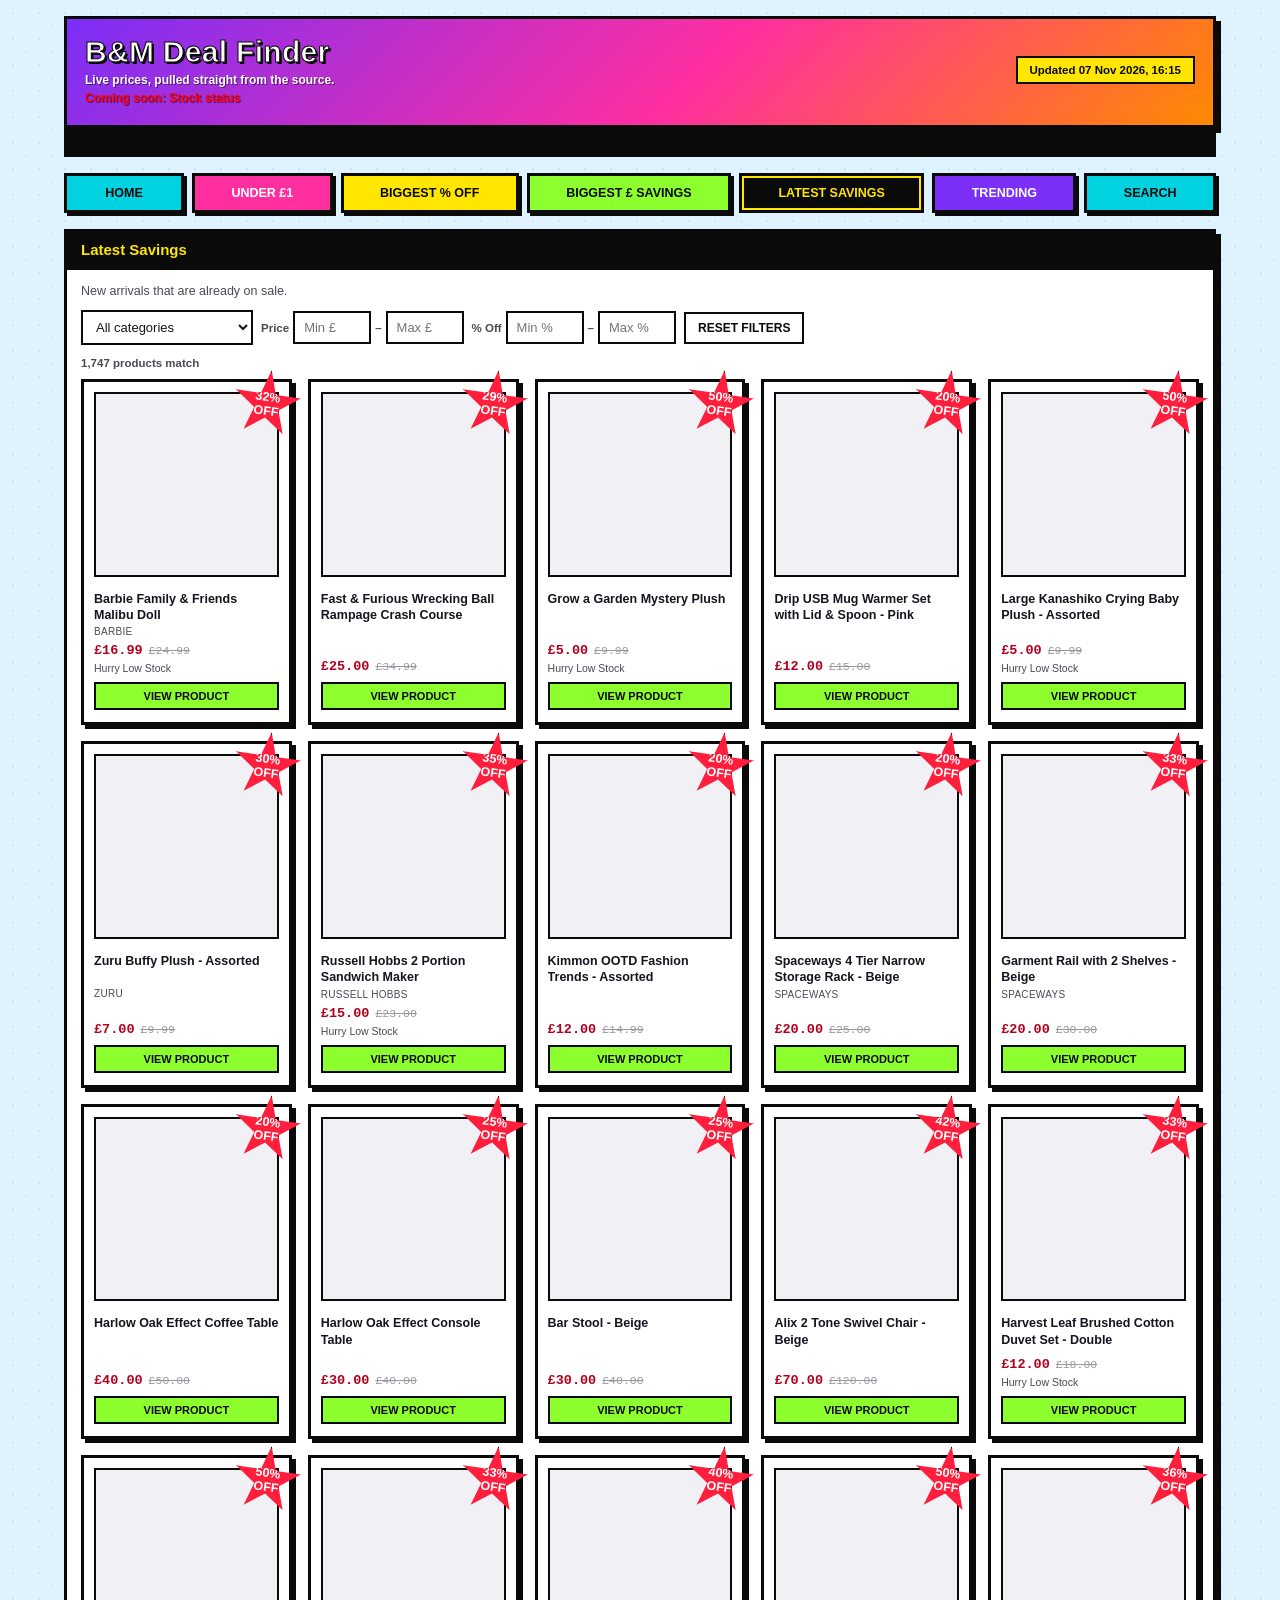
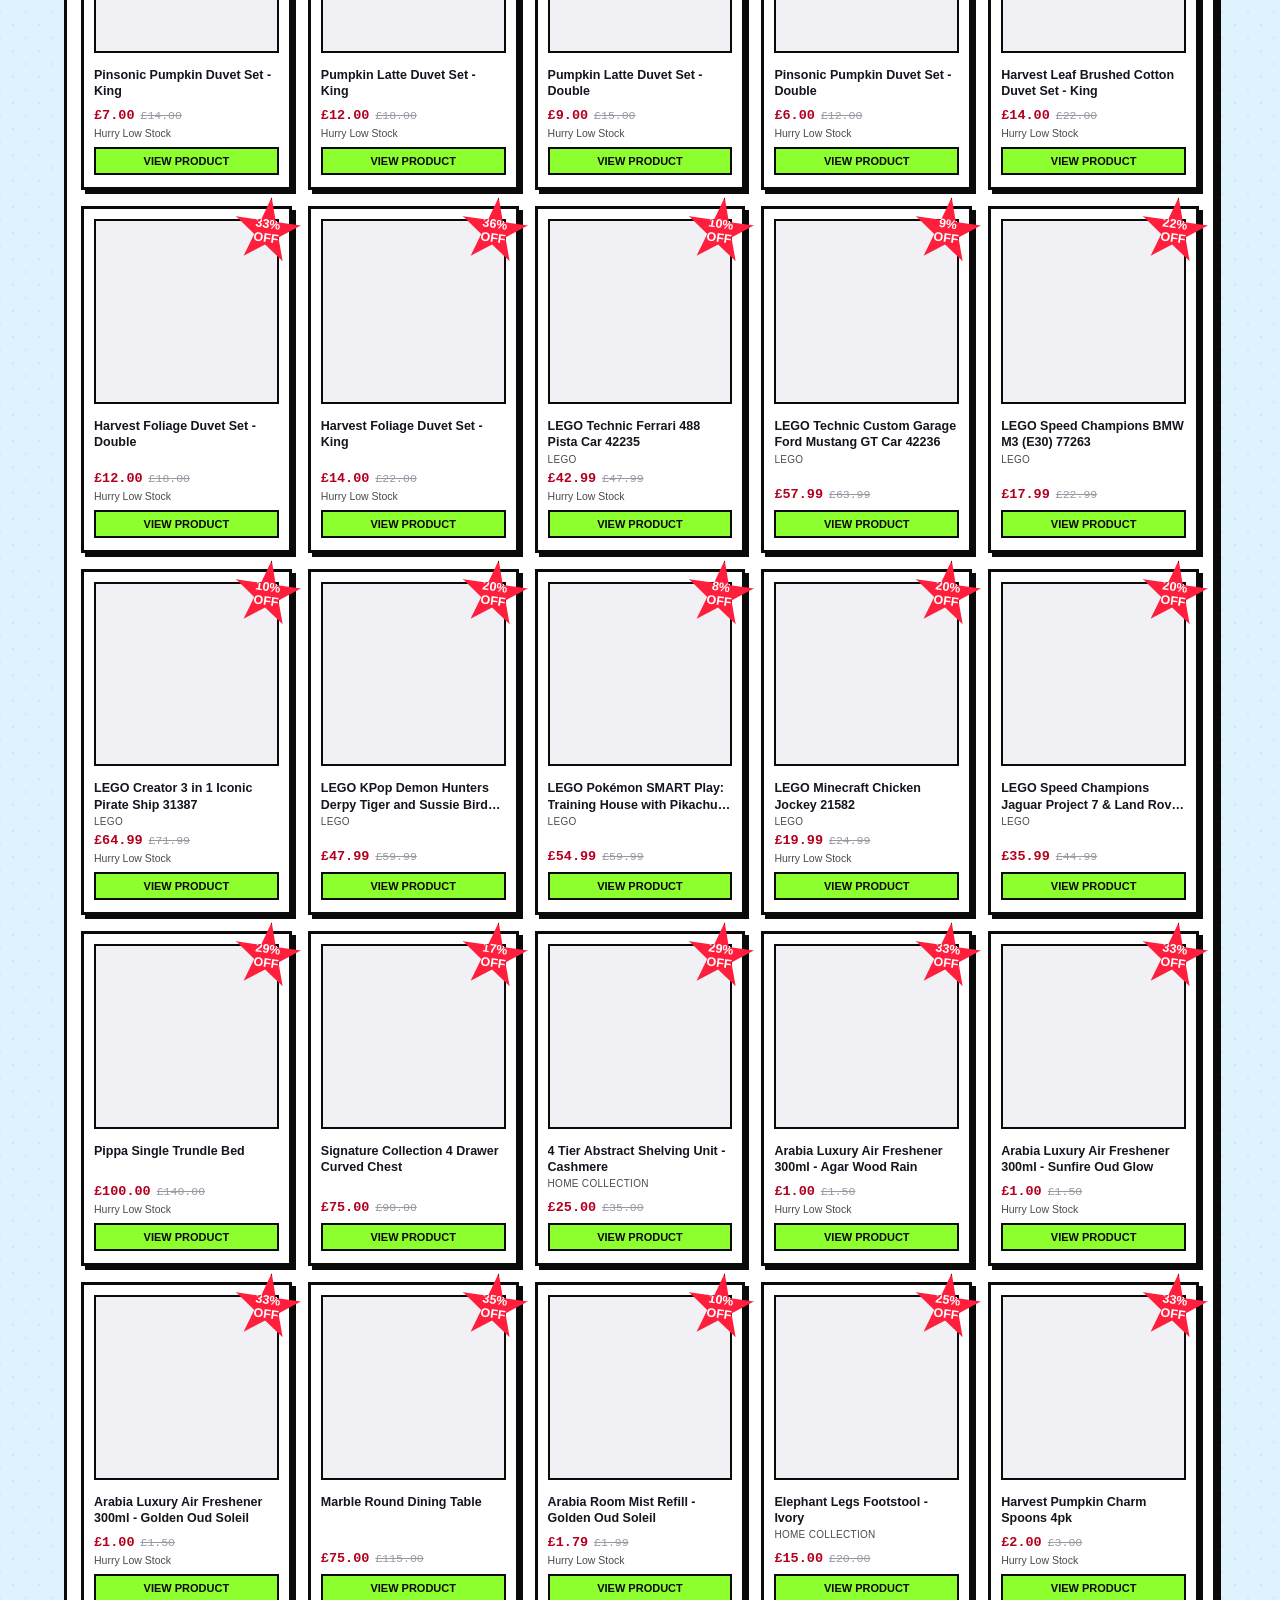
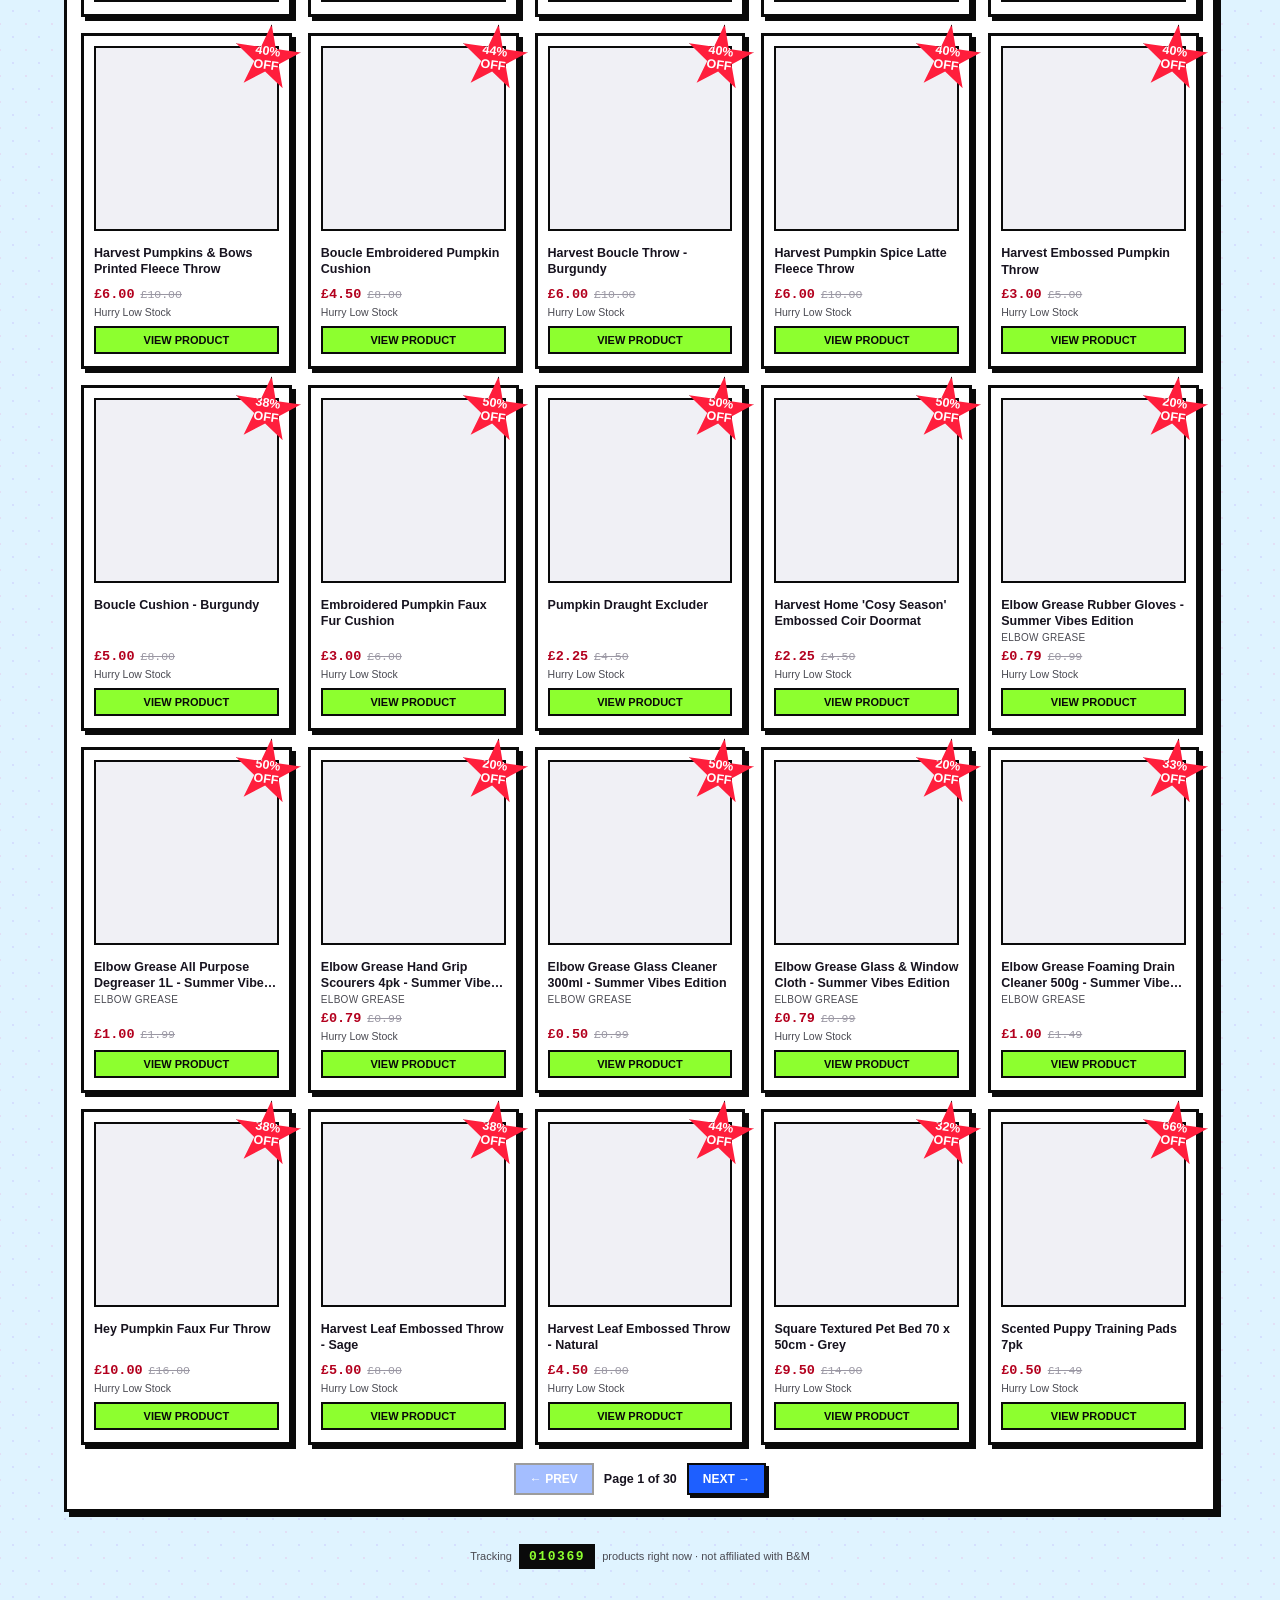
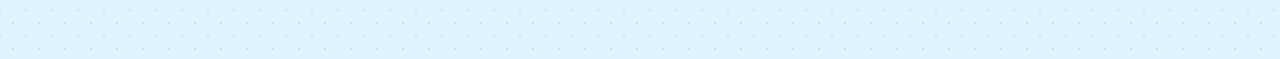
==== commit 85d1642c: "07/11/2026" ====
--- a/latest.html
+++ b/latest.html
@@ -18,7 +18,7 @@
           <div style="color:red" class="tagline">Coming soon: Stock status</div>
         </div>
       </div>
-      <div class="updated-chip">Updated 07 Nov 2026, 02:26</div>
+      <div class="updated-chip">Updated 07 Nov 2026, 16:15</div>
     </div>
   </div>
 
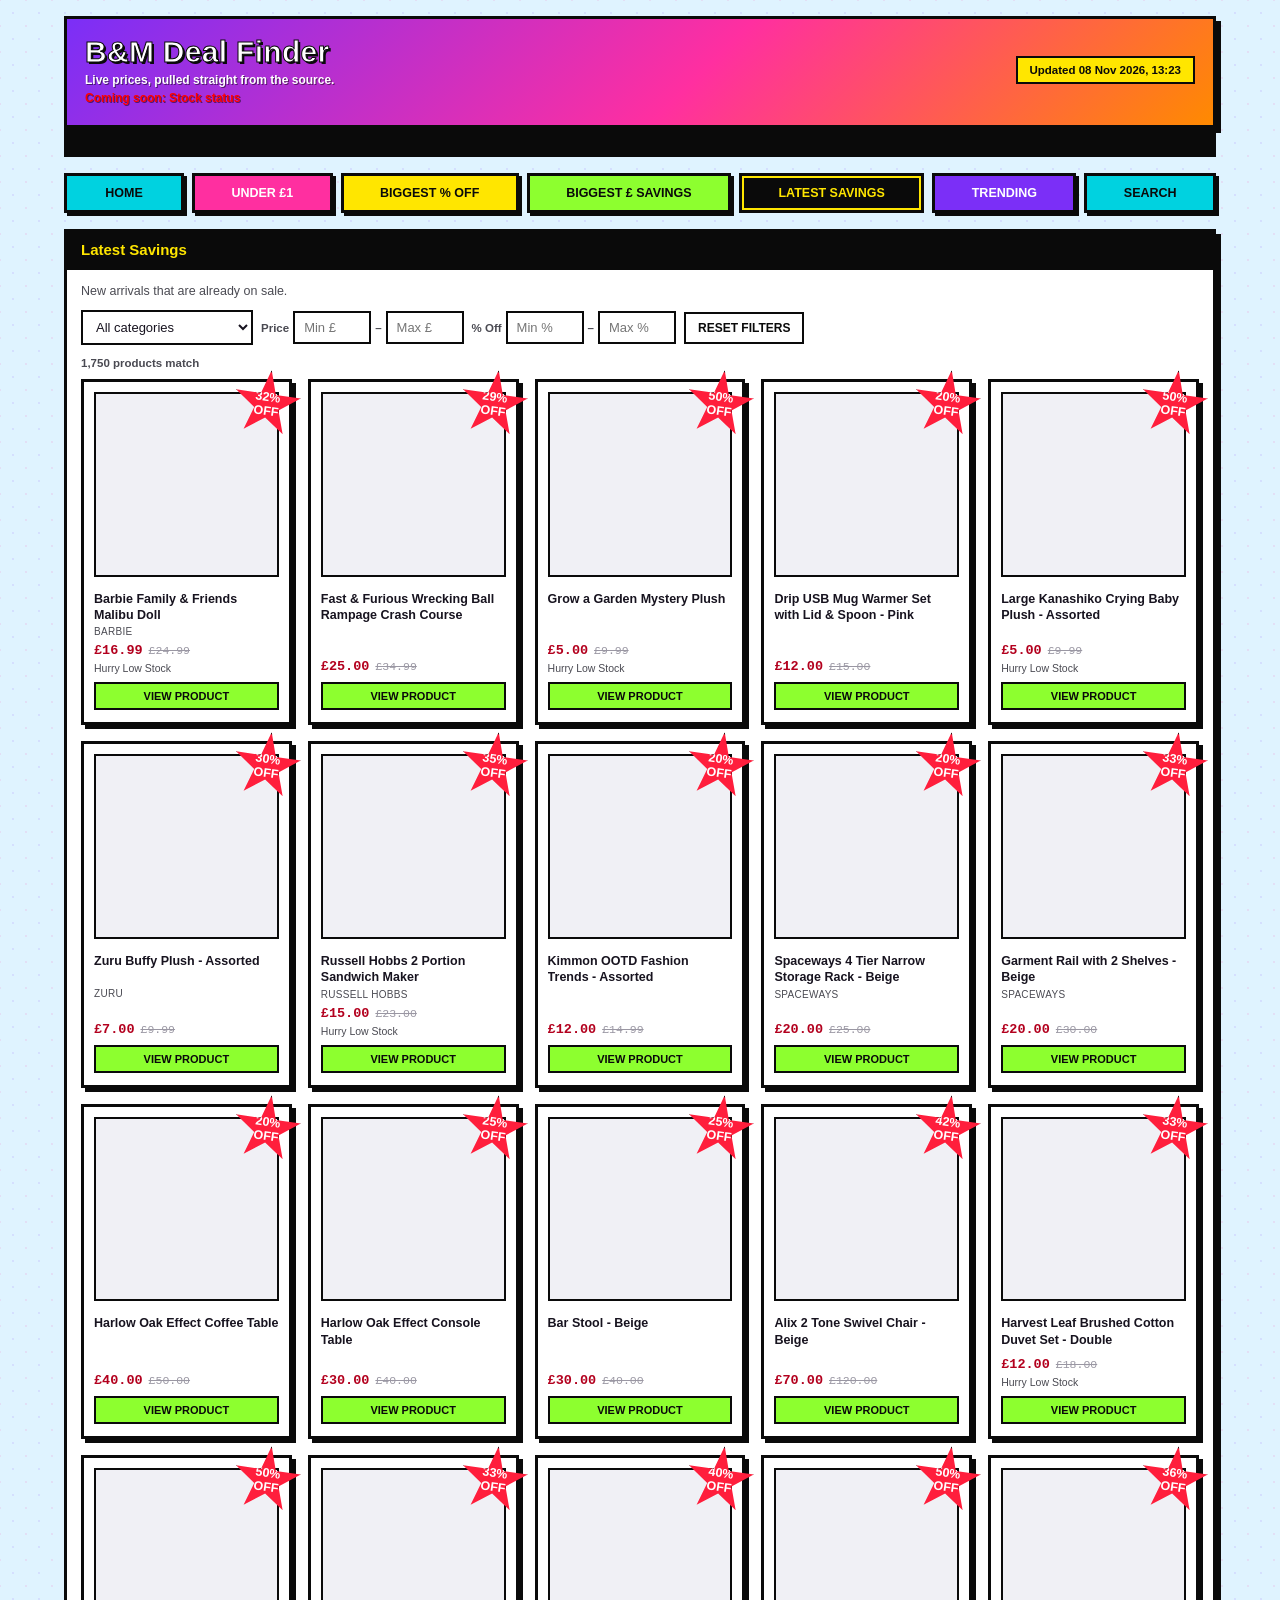
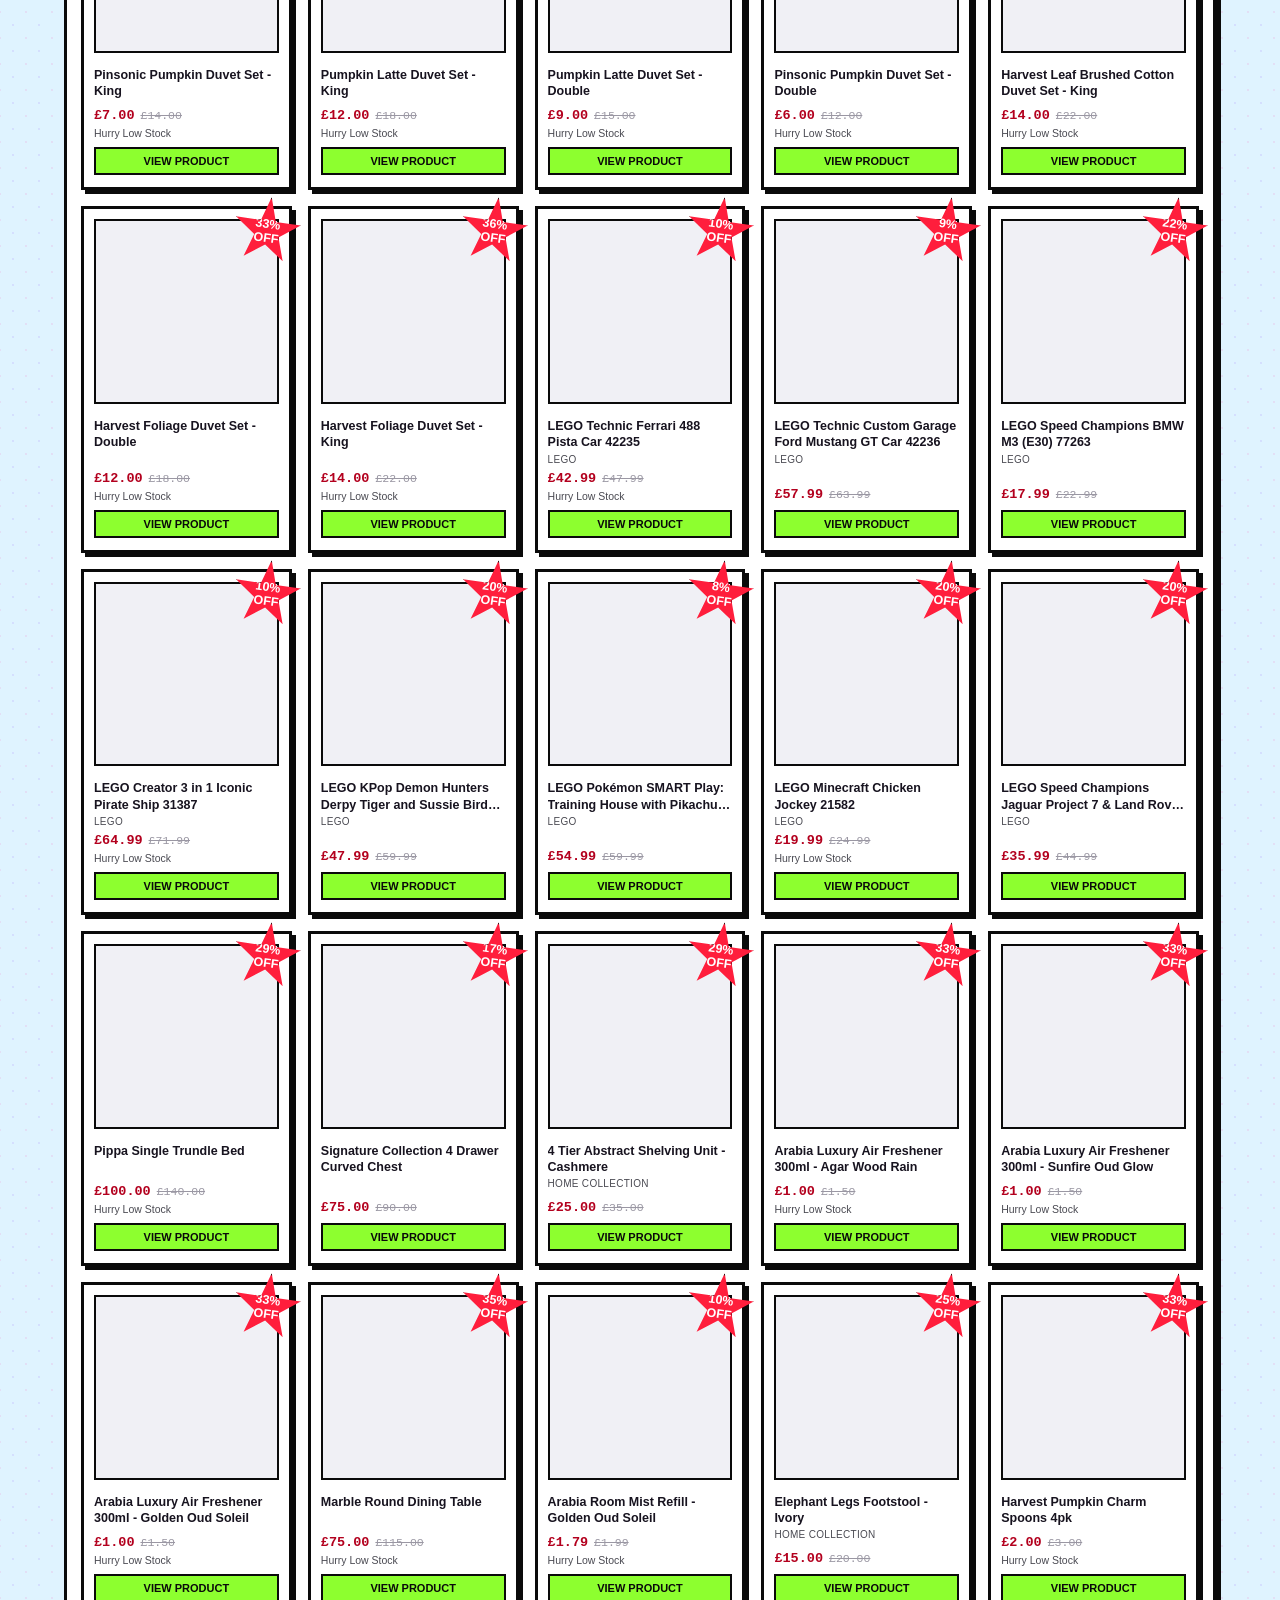
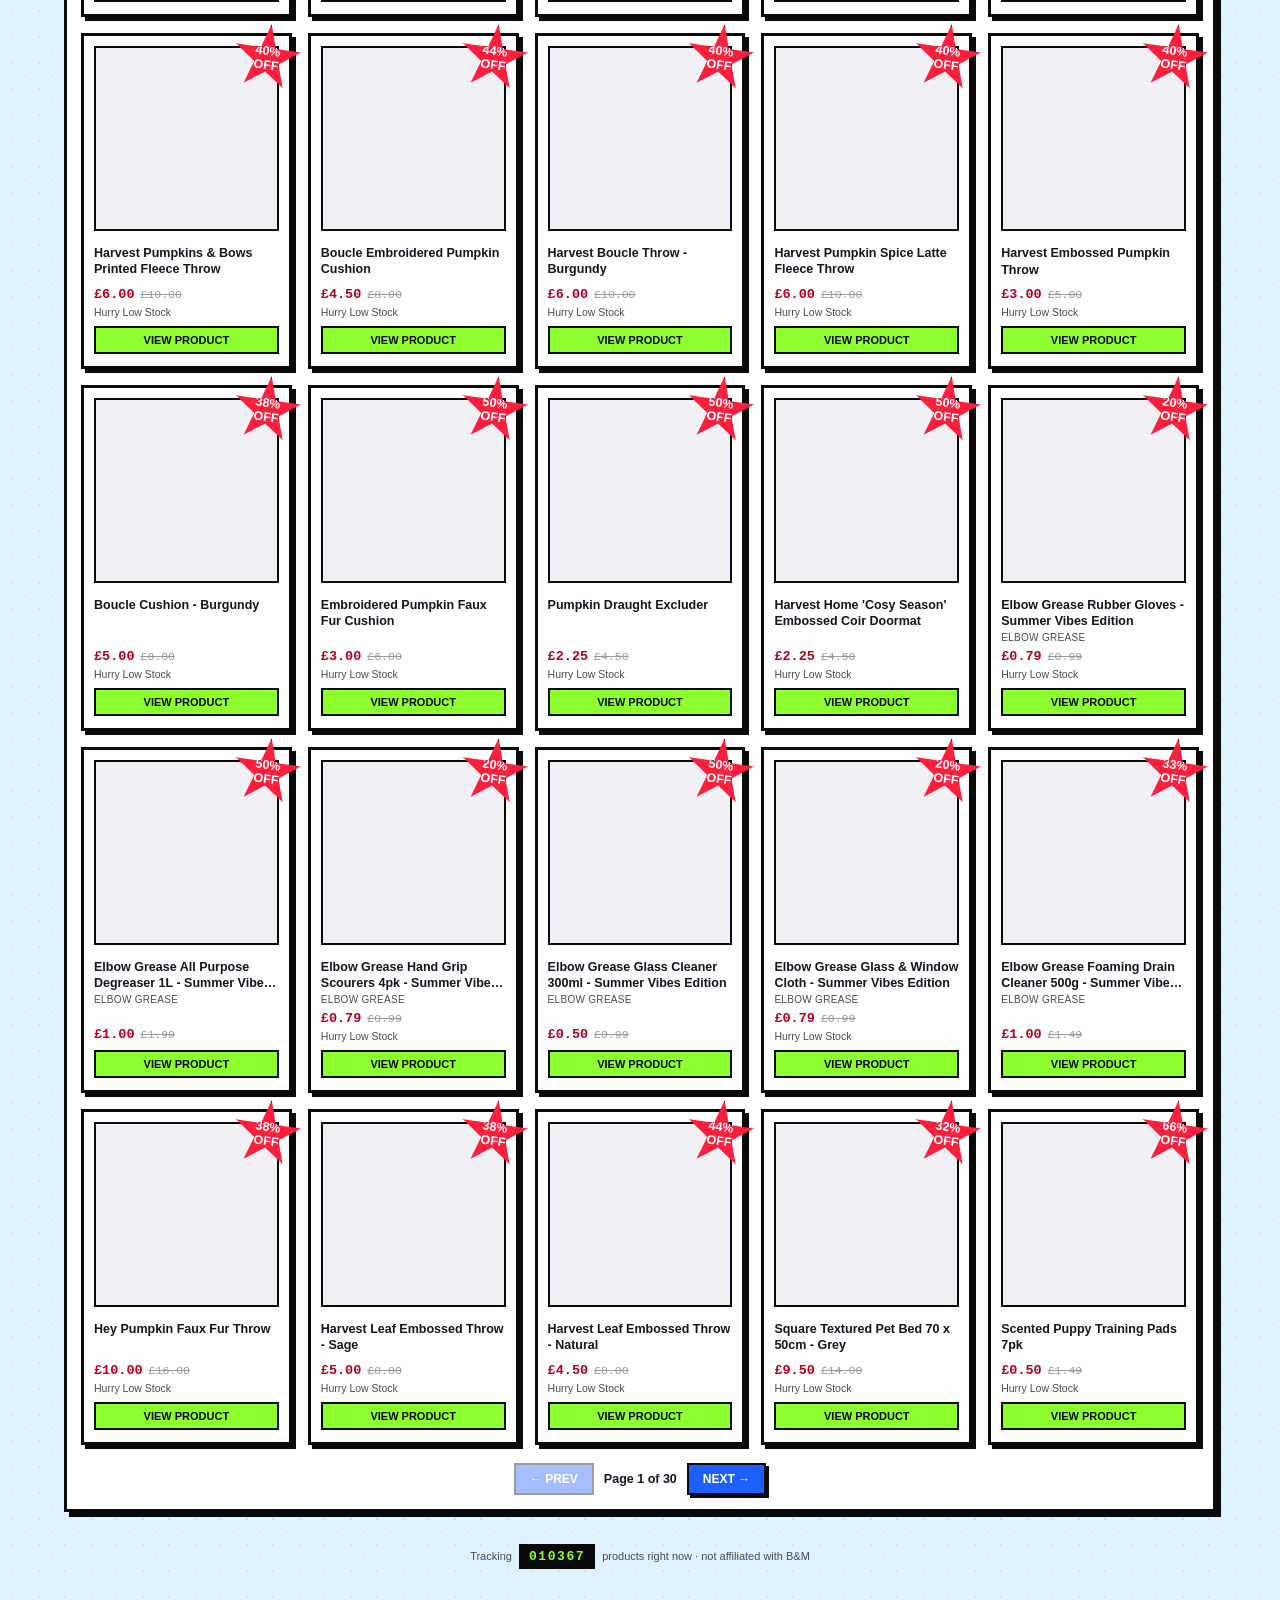
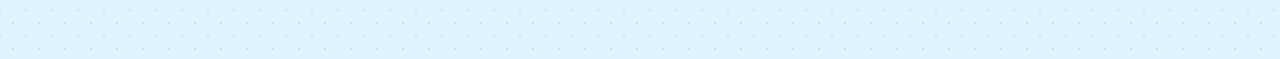
==== commit c6cc159e: "08/11/2026" ====
--- a/latest.html
+++ b/latest.html
@@ -18,7 +18,7 @@
           <div style="color:red" class="tagline">Coming soon: Stock status</div>
         </div>
       </div>
-      <div class="updated-chip">Updated 07 Nov 2026, 16:15</div>
+      <div class="updated-chip">Updated 08 Nov 2026, 13:23</div>
     </div>
   </div>
 
@@ -62,11 +62,11 @@
   </div>
   <script src="app.js"></script>
   <script>
-    var PRODUCTS = [{"title": "Barbie Family & Friends Malibu Doll", "brand": "Barbie", "category": "Christmas", "type": null, "code": "438885", "url": "https://www.bmstores.co.uk/products/barbie-family-and-friends-malibu-doll-438885", "image": "https://cdn.bmstores.co.uk/images/hpcProductImage/imgTeaserBox/438885-barbie-family-and-friends-barbie-malibu-doll-anc-accessories-4.jpg", "sell": 16.99, "last": 24.99, "rrp": 0.0, "stockMsg": "Hurry Low Stock", "flashLabel": null, "roundel": "", "sale": true, "newArrival": false, "specialBuy": false, "blackFriday": false, "topTrending": false, "was": 24.99, "discountPct": 32.0, "savingsAbs": 8.0, "saleFlag": false, "promoLabel": null}, {"title": "Fast & Furious Wrecking Ball Rampage Crash Course", "brand": null, "category": "Christmas", "type": "A/W Seasonal", "code": "436827", "url": "https://www.bmstores.co.uk/products/fast-and-furious-wrecking-ball-rampage-crash-course-436827", "image": "https://cdn.bmstores.co.uk/images/hpcProductImage/imgTeaserBox/436827-fast-and-furious-crash-course.jpg", "sell": 25.0, "last": 34.99, "rrp": 0.0, "stockMsg": null, "flashLabel": null, "roundel": "", "sale": true, "newArrival": false, "specialBuy": false, "blackFriday": false, "topTrending": false, "was": 34.99, "discountPct": 28.6, "savingsAbs": 9.99, "saleFlag": false, "promoLabel": null}, {"title": "Grow a Garden Mystery Plush", "brand": null, "category": "Toys & Games", "type": "CLEARANCE", "code": "435547", "url": "https://www.bmstores.co.uk/products/grow-a-garden-mystery-plush-435547", "image": "https://cdn.bmstores.co.uk/images/hpcProductImage/imgTeaserBox/435547-grow-a-garden-plush.jpg", "sell": 5.0, "last": 9.99, "rrp": 0.0, "stockMsg": "Hurry Low Stock", "flashLabel": null, "roundel": "", "sale": true, "newArrival": false, "specialBuy": false, "blackFriday": false, "topTrending": false, "was": 9.99, "discountPct": 49.9, "savingsAbs": 4.99, "saleFlag": false, "promoLabel": null}, {"title": "Drip USB Mug Warmer Set with Lid & Spoon - Pink", "brand": null, "category": "Christmas", "type": "A/W Seasonal", "code": "435695", "url": "https://www.bmstores.co.uk/products/drip-usb-mug-warmer-set-with-lid-and-spoon-pink-4356951", "image": "https://cdn.bmstores.co.uk/images/hpcProductImage/imgTeaserBox/435695-drip-mug-warmer-set-pink1.jpg", "sell": 12.0, "last": 15.0, "rrp": 0.0, "stockMsg": null, "flashLabel": null, "roundel": "", "sale": true, "newArrival": false, "specialBuy": false, "blackFriday": false, "topTrending": false, "was": 15.0, "discountPct": 20.0, "savingsAbs": 3.0, "saleFlag": false, "promoLabel": null}, {"title": "Large Kanashiko Crying Baby Plush - Assorted", "brand": null, "category": "Christmas", "type": "CLEARANCE", "code": "437836", "url": "https://www.bmstores.co.uk/products/large-kanashiko-crying-baby-plush-assorted-437836", "image": "https://cdn.bmstores.co.uk/images/hpcProductImage/imgTeaserBox/437836-large-kanashiko.jpg", "sell": 5.0, "last": 9.99, "rrp": 0.0, "stockMsg": "Hurry Low Stock", "flashLabel": null, "roundel": "", "sale": true, "newArrival": false, "specialBuy": false, "blackFriday": false, "topTrending": false, "was": 9.99, "discountPct": 49.9, "savingsAbs": 4.99, "saleFlag": false, "promoLabel": null}, {"title": "Zuru Buffy Plush - Assorted", "brand": "Zuru", "category": "Christmas", "type": "A/W Seasonal", "code": "437493", "url": "https://www.bmstores.co.uk/products/zuru-buffy-plush-assorted-437493", "image": "https://cdn.bmstores.co.uk/images/hpcProductImage/imgTeaserBox/437493-buffy-plush.jpg", "sell": 7.0, "last": 9.99, "rrp": 0.0, "stockMsg": null, "flashLabel": null, "roundel": "", "sale": true, "newArrival": false, "specialBuy": false, "blackFriday": false, "topTrending": false, "was": 9.99, "discountPct": 29.9, "savingsAbs": 2.99, "saleFlag": false, "promoLabel": null}, {"title": "Russell Hobbs 2 Portion Sandwich Maker", "brand": "Russell Hobbs", "category": "Electrical", "type": "Events", "code": "435710", "url": "https://www.bmstores.co.uk/products/russell-hobbs-2-portion-sandwich-maker-435710", "image": "https://cdn.bmstores.co.uk/images/hpcProductImage/imgTeaserBox/435710-russell-hobbs-2-portion-black-sandwich-maker-6.jpg", "sell": 15.0, "last": 23.0, "rrp": 0.0, "stockMsg": "Hurry Low Stock", "flashLabel": null, "roundel": "", "sale": true, "newArrival": false, "specialBuy": false, "blackFriday": false, "topTrending": false, "was": 23.0, "discountPct": 34.8, "savingsAbs": 8.0, "saleFlag": false, "promoLabel": null}, {"title": "Kimmon OOTD Fashion Trends - Assorted", "brand": null, "category": "Toys & Games", "type": null, "code": "430382", "url": "https://www.bmstores.co.uk/products/kimmon-ootd-fashion-trends-assorted-430382", "image": "https://cdn.bmstores.co.uk/images/hpcProductImage/imgTeaserBox/430382-kimmon-ootd-fashion-trends-15.jpg", "sell": 12.0, "last": 14.99, "rrp": 0.0, "stockMsg": null, "flashLabel": null, "roundel": "", "sale": true, "newArrival": false, "specialBuy": false, "blackFriday": false, "topTrending": false, "was": 14.99, "discountPct": 19.9, "savingsAbs": 2.99, "saleFlag": false, "promoLabel": null}, {"title": "Spaceways 4 Tier Narrow Storage Rack - Beige", "brand": "Spaceways", "category": "Home & Furniture", "type": null, "code": "436241", "url": "https://www.bmstores.co.uk/products/spaceways-4-tier-narrow-storage-rack-beige-436241", "image": "https://cdn.bmstores.co.uk/images/hpcProductImage/imgTeaserBox/436241-4-tier-narrow-storage-rack.jpg", "sell": 20.0, "last": 25.0, "rrp": 0.0, "stockMsg": null, "flashLabel": null, "roundel": "", "sale": true, "newArrival": false, "specialBuy": false, "blackFriday": false, "topTrending": false, "was": 25.0, "discountPct": 20.0, "savingsAbs": 5.0, "saleFlag": false, "promoLabel": null}, {"title": "Garment Rail with 2 Shelves - Beige", "brand": "Spaceways", "category": "Home & Furniture", "type": null, "code": "436243", "url": "https://www.bmstores.co.uk/products/garment-rail-with-2-shelves-beige-436243", "image": "https://cdn.bmstores.co.uk/images/hpcProductImage/imgTeaserBox/436243-garment-rail-with-2-shelves.jpg", "sell": 20.0, "last": 30.0, "rrp": 0.0, "stockMsg": null, "flashLabel": null, "roundel": "", "sale": true, "newArrival": false, "specialBuy": false, "blackFriday": false, "topTrending": true, "was": 30.0, "discountPct": 33.3, "savingsAbs": 10.0, "saleFlag": false, "promoLabel": null}, {"title": "Harlow Oak Effect Coffee Table", "brand": null, "category": "Home & Furniture", "type": null, "code": "435631", "url": "https://www.bmstores.co.uk/products/harlow-oak-effect-coffee-table-435631", "image": "https://cdn.bmstores.co.uk/images/hpcProductImage/imgTeaserBox/435631-harlow-coffee-table.jpg", "sell": 40.0, "last": 50.0, "rrp": 0.0, "stockMsg": null, "flashLabel": null, "roundel": "", "sale": true, "newArrival": false, "specialBuy": false, "blackFriday": false, "topTrending": false, "was": 50.0, "discountPct": 20.0, "savingsAbs": 10.0, "saleFlag": false, "promoLabel": null}, {"title": "Harlow Oak Effect Console Table", "brand": null, "category": "Home & Furniture", "type": null, "code": "435630", "url": "https://www.bmstores.co.uk/products/harlow-oak-effect-console-table-435630", "image": "https://cdn.bmstores.co.uk/images/hpcProductImage/imgTeaserBox/435630-harlow-console.jpg", "sell": 30.0, "last": 40.0, "rrp": 0.0, "stockMsg": null, "flashLabel": null, "roundel": "", "sale": true, "newArrival": false, "specialBuy": false, "blackFriday": false, "topTrending": false, "was": 40.0, "discountPct": 25.0, "savingsAbs": 10.0, "saleFlag": false, "promoLabel": null}, {"title": "Bar Stool - Beige", "brand": null, "category": "Home & Furniture", "type": null, "code": "437522", "url": "https://www.bmstores.co.uk/products/bar-stool-beige-437522", "image": "https://cdn.bmstores.co.uk/images/hpcProductImage/imgTeaserBox/437522-beige-bar-stool-2.jpg", "sell": 30.0, "last": 40.0, "rrp": 0.0, "stockMsg": null, "flashLabel": null, "roundel": "", "sale": true, "newArrival": false, "specialBuy": false, "blackFriday": false, "topTrending": false, "was": 40.0, "discountPct": 25.0, "savingsAbs": 10.0, "saleFlag": false, "promoLabel": null}, {"title": "Alix 2 Tone Swivel Chair - Beige", "brand": null, "category": "Home & Furniture", "type": "Core", "code": "437518", "url": "https://www.bmstores.co.uk/products/alix-2-tone-swivel-chair-beige-437518", "image": "https://cdn.bmstores.co.uk/images/hpcProductImage/imgTeaserBox/437518-alix-swivel-chair-2.jpg", "sell": 70.0, "last": 120.0, "rrp": 0.0, "stockMsg": null, "flashLabel": null, "roundel": "", "sale": true, "newArrival": false, "specialBuy": false, "blackFriday": false, "topTrending": false, "was": 120.0, "discountPct": 41.7, "savingsAbs": 50.0, "saleFlag": false, "promoLabel": null}, {"title": "Harvest Leaf Brushed Cotton Duvet Set - Double", "brand": null, "category": "Home & Furniture", "type": "A/W Seasonal", "code": "435601", "url": "https://www.bmstores.co.uk/products/harvest-leaf-brushed-cotton-duvet-set-double-435601", "image": "https://cdn.bmstores.co.uk/images/hpcProductImage/imgTeaserBox/435601-435602-harvest-leaf-brushed-cotton-duvet-set-double-king.jpg", "sell": 12.0, "last": 18.0, "rrp": 0.0, "stockMsg": "Hurry Low Stock", "flashLabel": null, "roundel": "", "sale": true, "newArrival": false, "specialBuy": false, "blackFriday": false, "topTrending": true, "was": 18.0, "discountPct": 33.3, "savingsAbs": 6.0, "saleFlag": false, "promoLabel": null}, {"title": "Pinsonic Pumpkin Duvet Set - King", "brand": null, "category": "Home & Furniture", "type": "A/W Seasonal", "code": "435600", "url": "https://www.bmstores.co.uk/products/pinsonic-pumpkin-duvet-set-king-435600", "image": "https://cdn.bmstores.co.uk/images/hpcProductImage/imgTeaserBox/435599-435600-pinsonic-pumpkin-duvet-set-double-king.jpg", "sell": 7.0, "last": 14.0, "rrp": 0.0, "stockMsg": "Hurry Low Stock", "flashLabel": null, "roundel": "", "sale": true, "newArrival": false, "specialBuy": false, "blackFriday": false, "topTrending": false, "was": 14.0, "discountPct": 50.0, "savingsAbs": 7.0, "saleFlag": false, "promoLabel": null}, {"title": "Pumpkin Latte Duvet Set - King", "brand": null, "category": "Home & Furniture", "type": "A/W Seasonal", "code": "435598", "url": "https://www.bmstores.co.uk/products/pumpkin-latte-duvet-set-king-435598", "image": "https://cdn.bmstores.co.uk/images/hpcProductImage/imgTeaserBox/435597-435598-pumpkin-latte-duvet-set-double-king.jpg", "sell": 12.0, "last": 18.0, "rrp": 0.0, "stockMsg": "Hurry Low Stock", "flashLabel": null, "roundel": "", "sale": true, "newArrival": false, "specialBuy": false, "blackFriday": false, "topTrending": false, "was": 18.0, "discountPct": 33.3, "savingsAbs": 6.0, "saleFlag": false, "promoLabel": null}, {"title": "Pumpkin Latte Duvet Set - Double", "brand": null, "category": "Home & Furniture", "type": "A/W Seasonal", "code": "435597", "url": "https://www.bmstores.co.uk/products/pumpkin-latte-duvet-set-double-435597", "image": "https://cdn.bmstores.co.uk/images/hpcProductImage/imgTeaserBox/435597-435598-pumpkin-latte-duvet-set-double-king.jpg", "sell": 9.0, "last": 15.0, "rrp": 0.0, "stockMsg": "Hurry Low Stock", "flashLabel": null, "roundel": "", "sale": true, "newArrival": false, "specialBuy": false, "blackFriday": false, "topTrending": false, "was": 15.0, "discountPct": 40.0, "savingsAbs": 6.0, "saleFlag": false, "promoLabel": null}, {"title": "Pinsonic Pumpkin Duvet Set - Double", "brand": null, "category": "Home & Furniture", "type": "A/W Seasonal", "code": "435599", "url": "https://www.bmstores.co.uk/products/pinsonic-pumpkin-duvet-set-double-435599", "image": "https://cdn.bmstores.co.uk/images/hpcProductImage/imgTeaserBox/435599-435600-pinsonic-pumpkin-duvet-set-double-king.jpg", "sell": 6.0, "last": 12.0, "rrp": 0.0, "stockMsg": "Hurry Low Stock", "flashLabel": null, "roundel": "", "sale": true, "newArrival": false, "specialBuy": false, "blackFriday": false, "topTrending": false, "was": 12.0, "discountPct": 50.0, "savingsAbs": 6.0, "saleFlag": false, "promoLabel": null}, {"title": "Harvest Leaf Brushed Cotton Duvet Set - King", "brand": null, "category": "Home & Furniture", "type": "A/W Seasonal", "code": "435602", "url": "https://www.bmstores.co.uk/products/harvest-leaf-brushed-cotton-duvet-set-king-435602", "image": "https://cdn.bmstores.co.uk/images/hpcProductImage/imgTeaserBox/435601-435602-harvest-leaf-brushed-cotton-duvet-set-double-king.jpg", "sell": 14.0, "last": 22.0, "rrp": 0.0, "stockMsg": "Hurry Low Stock", "flashLabel": null, "roundel": "", "sale": true, "newArrival": false, "specialBuy": false, "blackFriday": false, "topTrending": false, "was": 22.0, "discountPct": 36.4, "savingsAbs": 8.0, "saleFlag": false, "promoLabel": null}, {"title": "Harvest Foliage Duvet Set - Double", "brand": null, "category": "Home & Furniture", "type": "A/W Seasonal", "code": "435603", "url": "https://www.bmstores.co.uk/products/harvest-foliage-duvet-set-double-435603", "image": "https://cdn.bmstores.co.uk/images/hpcProductImage/imgTeaserBox/435603-435604-harvest-foliage-duvet-set-double-king.jpg", "sell": 12.0, "last": 18.0, "rrp": 0.0, "stockMsg": "Hurry Low Stock", "flashLabel": null, "roundel": "", "sale": true, "newArrival": false, "specialBuy": false, "blackFriday": false, "topTrending": false, "was": 18.0, "discountPct": 33.3, "savingsAbs": 6.0, "saleFlag": false, "promoLabel": null}, {"title": "Harvest Foliage Duvet Set - King", "brand": null, "category": "Home & Furniture", "type": "A/W Seasonal", "code": "435604", "url": "https://www.bmstores.co.uk/products/harvest-foliage-duvet-set-king-435604", "image": "https://cdn.bmstores.co.uk/images/hpcProductImage/imgTeaserBox/435603-435604-harvest-foliage-duvet-set-double-king.jpg", "sell": 14.0, "last": 22.0, "rrp": 0.0, "stockMsg": "Hurry Low Stock", "flashLabel": null, "roundel": "", "sale": true, "newArrival": false, "specialBuy": false, "blackFriday": false, "topTrending": false, "was": 22.0, "discountPct": 36.4, "savingsAbs": 8.0, "saleFlag": false, "promoLabel": null}, {"title": "LEGO Technic Ferrari 488 Pista Car 42235", "brand": "LEGO", "category": "Toys & Games", "type": null, "code": "439364", "url": "https://www.bmstores.co.uk/products/lego-technic-ferrari-488-pista-car-42235-439364", "image": "https://cdn.bmstores.co.uk/images/hpcProductImage/imgTeaserBox/439364-lego-technic-ferrari-488-pista-2.jpg", "sell": 42.99, "last": 47.99, "rrp": 0.0, "stockMsg": "Hurry Low Stock", "flashLabel": null, "roundel": "", "sale": true, "newArrival": false, "specialBuy": false, "blackFriday": false, "topTrending": false, "was": 47.99, "discountPct": 10.4, "savingsAbs": 5.0, "saleFlag": false, "promoLabel": null}, {"title": "LEGO Technic Custom Garage Ford Mustang GT Car 42236", "brand": "LEGO", "category": "Toys & Games", "type": null, "code": "439365", "url": "https://www.bmstores.co.uk/products/lego-technic-custom-garage-ford-mustang-gt-car-42236-439365", "image": "https://cdn.bmstores.co.uk/images/hpcProductImage/imgTeaserBox/439365-lego-technic-custom-garage-ford-mustang-gt-car-5.jpg", "sell": 57.99, "last": 63.99, "rrp": 0.0, "stockMsg": null, "flashLabel": null, "roundel": "", "sale": true, "newArrival": false, "specialBuy": false, "blackFriday": false, "topTrending": false, "was": 63.99, "discountPct": 9.4, "savingsAbs": 6.0, "saleFlag": false, "promoLabel": null}, {"title": "LEGO Speed Champions BMW M3 (E30) 77263", "brand": "LEGO", "category": "Toys & Games", "type": "Core", "code": "439360", "url": "https://www.bmstores.co.uk/products/lego-speed-champions-bmw-m3-e30-77263-439360", "image": "https://cdn.bmstores.co.uk/images/hpcProductImage/imgTeaserBox/439360-lego-speed-champions-bmw-m3-e30-5.jpg", "sell": 17.99, "last": 22.99, "rrp": 0.0, "stockMsg": null, "flashLabel": null, "roundel": "", "sale": true, "newArrival": false, "specialBuy": false, "blackFriday": false, "topTrending": false, "was": 22.99, "discountPct": 21.7, "savingsAbs": 5.0, "saleFlag": false, "promoLabel": null}, {"title": "LEGO Creator 3 in 1 Iconic Pirate Ship 31387", "brand": "LEGO", "category": "Toys & Games", "type": null, "code": "439367", "url": "https://www.bmstores.co.uk/products/lego-creator-3-in-1-iconic-pirate-ship-31387-439367", "image": "https://cdn.bmstores.co.uk/images/hpcProductImage/imgTeaserBox/439367-lego-creator-iconic-pirate-ship-2.jpg", "sell": 64.99, "last": 71.99, "rrp": 0.0, "stockMsg": "Hurry Low Stock", "flashLabel": null, "roundel": "", "sale": true, "newArrival": false, "specialBuy": false, "blackFriday": false, "topTrending": false, "was": 71.99, "discountPct": 9.7, "savingsAbs": 7.0, "saleFlag": false, "promoLabel": null}, {"title": "LEGO KPop Demon Hunters Derpy Tiger and Sussie Bird 72537", "brand": "LEGO", "category": "Toys & Games", "type": "Core", "code": "439351", "url": "https://www.bmstores.co.uk/products/lego-kpop-demon-hunters-derpy-tiger-and-sussie-bird-72537-439351", "image": "https://cdn.bmstores.co.uk/images/hpcProductImage/imgTeaserBox/439351-lego-kpop-demon-hunters-derpy-tiger-and-sussie-bird-2.jpg", "sell": 47.99, "last": 59.99, "rrp": 0.0, "stockMsg": null, "flashLabel": null, "roundel": "", "sale": true, "newArrival": false, "specialBuy": false, "blackFriday": false, "topTrending": false, "was": 59.99, "discountPct": 20.0, "savingsAbs": 12.0, "saleFlag": false, "promoLabel": null}, {"title": "LEGO Pokémon SMART Play: Training House with Pikachu 72164", "brand": "LEGO", "category": "Toys & Games", "type": "Core", "code": "439358", "url": "https://www.bmstores.co.uk/products/lego-pok-mon-smart-play-training-house-with-pikachu-72164-439358", "image": "https://cdn.bmstores.co.uk/images/hpcProductImage/imgTeaserBox/439358-lego-pokemon-smart-play-training-house-with-pikachu-3.jpg", "sell": 54.99, "last": 59.99, "rrp": 0.0, "stockMsg": null, "flashLabel": null, "roundel": "", "sale": true, "newArrival": false, "specialBuy": false, "blackFriday": false, "topTrending": false, "was": 59.99, "discountPct": 8.3, "savingsAbs": 5.0, "saleFlag": false, "promoLabel": null}, {"title": "LEGO Minecraft Chicken Jockey 21582", "brand": "LEGO", "category": "Toys & Games", "type": null, "code": "439352", "url": "https://www.bmstores.co.uk/products/lego-minecraft-chicken-jockey-21582-439352", "image": "https://cdn.bmstores.co.uk/images/hpcProductImage/imgTeaserBox/439352-lego-minecraft-chicken-jockey-7.jpg", "sell": 19.99, "last": 24.99, "rrp": 0.0, "stockMsg": "Hurry Low Stock", "flashLabel": null, "roundel": "", "sale": true, "newArrival": false, "specialBuy": false, "blackFriday": false, "topTrending": false, "was": 24.99, "discountPct": 20.0, "savingsAbs": 5.0, "saleFlag": false, "promoLabel": null}, {"title": "LEGO Speed Champions Jaguar Project 7 & Land Rover Defender 77264", "brand": "LEGO", "category": "Toys & Games", "type": "Core", "code": "439361", "url": "https://www.bmstores.co.uk/products/lego-speed-champions-jaguar-project-7-and-land-rover-defender-77264-439361", "image": "https://cdn.bmstores.co.uk/images/hpcProductImage/imgTeaserBox/439361-lego-speed-champions-jaguar-project-7-and-land-rover-defender.jpg", "sell": 35.99, "last": 44.99, "rrp": 0.0, "stockMsg": null, "flashLabel": null, "roundel": "", "sale": true, "newArrival": false, "specialBuy": false, "blackFriday": false, "topTrending": false, "was": 44.99, "discountPct": 20.0, "savingsAbs": 9.0, "saleFlag": false, "promoLabel": null}, {"title": "Pippa Single Trundle Bed", "brand": null, "category": "Home & Furniture", "type": null, "code": "437772", "url": "https://www.bmstores.co.uk/products/pippa-single-trundle-bed-437772", "image": "https://cdn.bmstores.co.uk/images/hpcProductImage/imgTeaserBox/437772-pippa-trundle-single-bed.jpg", "sell": 100.0, "last": 140.0, "rrp": 0.0, "stockMsg": "Hurry Low Stock", "flashLabel": null, "roundel": "", "sale": true, "newArrival": false, "specialBuy": false, "blackFriday": false, "topTrending": false, "was": 140.0, "discountPct": 28.6, "savingsAbs": 40.0, "saleFlag": false, "promoLabel": null}, {"title": "Signature Collection 4 Drawer Curved Chest", "brand": null, "category": "Home & Furniture", "type": null, "code": "437559", "url": "https://www.bmstores.co.uk/products/signature-collection-4-drawer-curved-chest-437559", "image": "https://cdn.bmstores.co.uk/images/hpcProductImage/imgTeaserBox/437559-curved-4-drawer-chest.jpg", "sell": 75.0, "last": 90.0, "rrp": 0.0, "stockMsg": null, "flashLabel": null, "roundel": "", "sale": true, "newArrival": false, "specialBuy": false, "blackFriday": false, "topTrending": false, "was": 90.0, "discountPct": 16.7, "savingsAbs": 15.0, "saleFlag": false, "promoLabel": null}, {"title": "4 Tier Abstract Shelving Unit - Cashmere", "brand": "Home Collection", "category": "Home & Furniture", "type": null, "code": "436198", "url": "https://www.bmstores.co.uk/products/4-tier-abstract-shelving-unit-cashmere-436198", "image": "https://cdn.bmstores.co.uk/images/hpcProductImage/imgTeaserBox/436198-abstract-4-tier-shelving-unit.jpg", "sell": 25.0, "last": 35.0, "rrp": 0.0, "stockMsg": null, "flashLabel": null, "roundel": "", "sale": true, "newArrival": false, "specialBuy": false, "blackFriday": false, "topTrending": false, "was": 35.0, "discountPct": 28.6, "savingsAbs": 10.0, "saleFlag": false, "promoLabel": null}, {"title": "Arabia Luxury Air Freshener 300ml - Agar Wood Rain", "brand": null, "category": "Household & Cleaning", "type": "CLEARANCE", "code": "440503", "url": "https://www.bmstores.co.uk/products/arabia-luxury-air-freshener-300ml-agar-wood-rain-440503", "image": "https://cdn.bmstores.co.uk/images/hpcProductImage/imgTeaserBox/440503-arabia-luxury-air-freshener-agar-wood-rain-300ml.jpg", "sell": 1.0, "last": 1.5, "rrp": 0.0, "stockMsg": "Hurry Low Stock", "flashLabel": null, "roundel": "", "sale": true, "newArrival": false, "specialBuy": false, "blackFriday": false, "topTrending": false, "was": 1.5, "discountPct": 33.3, "savingsAbs": 0.5, "saleFlag": false, "promoLabel": null}, {"title": "Arabia Luxury Air Freshener 300ml - Sunfire Oud Glow", "brand": null, "category": "Household & Cleaning", "type": "CLEARANCE", "code": "440502", "url": "https://www.bmstores.co.uk/products/arabia-luxury-air-freshener-300ml-sunfire-oud-glow-440502", "image": "https://cdn.bmstores.co.uk/images/hpcProductImage/imgTeaserBox/440502-arabia-luxury-air-freshener-sunfire-oud-glow-300ml.jpg", "sell": 1.0, "last": 1.5, "rrp": 0.0, "stockMsg": "Hurry Low Stock", "flashLabel": null, "roundel": "", "sale": true, "newArrival": false, "specialBuy": false, "blackFriday": false, "topTrending": false, "was": 1.5, "discountPct": 33.3, "savingsAbs": 0.5, "saleFlag": false, "promoLabel": null}, {"title": "Arabia Luxury Air Freshener 300ml - Golden Oud Soleil", "brand": null, "category": "Household & Cleaning", "type": "CLEARANCE", "code": "440501", "url": "https://www.bmstores.co.uk/products/arabia-luxury-air-freshener-300ml-golden-oud-soleil-440501", "image": "https://cdn.bmstores.co.uk/images/hpcProductImage/imgTeaserBox/440501-arabia-luxury-air-freshener-golden-oud-soleil-300ml.jpg", "sell": 1.0, "last": 1.5, "rrp": 0.0, "stockMsg": "Hurry Low Stock", "flashLabel": null, "roundel": "", "sale": true, "newArrival": false, "specialBuy": false, "blackFriday": false, "topTrending": false, "was": 1.5, "discountPct": 33.3, "savingsAbs": 0.5, "saleFlag": false, "promoLabel": null}, {"title": "Marble Round Dining Table", "brand": null, "category": "Home & Furniture", "type": null, "code": "438123", "url": "https://www.bmstores.co.uk/products/marble-round-dining-table-438123", "image": "https://cdn.bmstores.co.uk/images/hpcProductImage/imgTeaserBox/438123-marble-round-dining-table.jpg", "sell": 75.0, "last": 115.0, "rrp": 0.0, "stockMsg": null, "flashLabel": null, "roundel": "", "sale": true, "newArrival": false, "specialBuy": false, "blackFriday": false, "topTrending": false, "was": 115.0, "discountPct": 34.8, "savingsAbs": 40.0, "saleFlag": false, "promoLabel": null}, {"title": "Arabia Room Mist Refill - Golden Oud Soleil", "brand": null, "category": "Household & Cleaning", "type": "Promo/Deal Buy", "code": "440523", "url": "https://www.bmstores.co.uk/products/arabia-room-mist-refill-golden-oud-soleil-4405232", "image": "https://cdn.bmstores.co.uk/images/hpcProductImage/imgTeaserBox/440523-arabia-room-mist-refill-golden-oud-soleil.jpg", "sell": 1.79, "last": 1.99, "rrp": 0.0, "stockMsg": "Hurry Low Stock", "flashLabel": null, "roundel": "", "sale": true, "newArrival": false, "specialBuy": false, "blackFriday": false, "topTrending": false, "was": 1.99, "discountPct": 10.1, "savingsAbs": 0.2, "saleFlag": false, "promoLabel": null}, {"title": "Elephant Legs Footstool - Ivory", "brand": "Home Collection", "category": "Home & Furniture", "type": null, "code": "435621", "url": "https://www.bmstores.co.uk/products/elephant-legs-footstool-ivory-435621", "image": "https://cdn.bmstores.co.uk/images/hpcProductImage/imgTeaserBox/435621-elephant-legs-stool.jpg", "sell": 15.0, "last": 20.0, "rrp": 0.0, "stockMsg": null, "flashLabel": null, "roundel": "", "sale": true, "newArrival": false, "specialBuy": false, "blackFriday": false, "topTrending": false, "was": 20.0, "discountPct": 25.0, "savingsAbs": 5.0, "saleFlag": false, "promoLabel": null}, {"title": "Harvest Pumpkin Charm Spoons 4pk", "brand": null, "category": "Home & Furniture", "type": "A/W Seasonal", "code": "434995", "url": "https://www.bmstores.co.uk/products/harvest-pumpkin-charm-spoons-4pk-434995", "image": "https://cdn.bmstores.co.uk/images/hpcProductImage/imgTeaserBox/434995-4-pack-spoons-with-pumpkin-charm-2.jpg", "sell": 2.0, "last": 3.0, "rrp": 0.0, "stockMsg": "Hurry Low Stock", "flashLabel": null, "roundel": "", "sale": true, "newArrival": false, "specialBuy": false, "blackFriday": false, "topTrending": false, "was": 3.0, "discountPct": 33.3, "savingsAbs": 1.0, "saleFlag": false, "promoLabel": null}, {"title": "Harvest Pumpkins & Bows Printed Fleece Throw", "brand": null, "category": "Home & Furniture", "type": "A/W Seasonal", "code": "435097", "url": "https://www.bmstores.co.uk/products/harvest-pumpkins-and-bows-printed-fleece-throw-435097", "image": "https://cdn.bmstores.co.uk/images/hpcProductImage/imgTeaserBox/435097-pumpkins-and-bows-printed-fleece-throw.jpg", "sell": 6.0, "last": 10.0, "rrp": 0.0, "stockMsg": "Hurry Low Stock", "flashLabel": null, "roundel": "", "sale": true, "newArrival": false, "specialBuy": false, "blackFriday": false, "topTrending": false, "was": 10.0, "discountPct": 40.0, "savingsAbs": 4.0, "saleFlag": false, "promoLabel": null}, {"title": "Boucle Embroidered Pumpkin Cushion", "brand": null, "category": "Home & Furniture", "type": "A/W Seasonal", "code": "435065", "url": "https://www.bmstores.co.uk/products/boucle-embroidered-pumpkin-cushion-435065", "image": "https://cdn.bmstores.co.uk/images/hpcProductImage/imgTeaserBox/435065-boucle-embroidered-pumpkin-cushion.jpg", "sell": 4.5, "last": 8.0, "rrp": 0.0, "stockMsg": "Hurry Low Stock", "flashLabel": null, "roundel": "", "sale": true, "newArrival": false, "specialBuy": false, "blackFriday": false, "topTrending": false, "was": 8.0, "discountPct": 43.8, "savingsAbs": 3.5, "saleFlag": false, "promoLabel": null}, {"title": "Harvest Boucle Throw - Burgundy", "brand": null, "category": "Home & Furniture", "type": "A/W Seasonal", "code": "435098", "url": "https://www.bmstores.co.uk/products/harvest-boucle-throw-burgundy-435098", "image": "https://cdn.bmstores.co.uk/images/hpcProductImage/imgTeaserBox/435098-boucle-throw-burgundy.jpg", "sell": 6.0, "last": 10.0, "rrp": 0.0, "stockMsg": "Hurry Low Stock", "flashLabel": null, "roundel": "", "sale": true, "newArrival": false, "specialBuy": false, "blackFriday": false, "topTrending": false, "was": 10.0, "discountPct": 40.0, "savingsAbs": 4.0, "saleFlag": false, "promoLabel": null}, {"title": "Harvest Pumpkin Spice Latte Fleece Throw", "brand": null, "category": "Home & Furniture", "type": "A/W Seasonal", "code": "435095", "url": "https://www.bmstores.co.uk/products/harvest-pumpkin-spice-latte-fleece-throw-435095", "image": "https://cdn.bmstores.co.uk/images/hpcProductImage/imgTeaserBox/435095-pumpkin-spice-latte-fleece-throw.jpg", "sell": 6.0, "last": 10.0, "rrp": 0.0, "stockMsg": "Hurry Low Stock", "flashLabel": null, "roundel": "", "sale": true, "newArrival": false, "specialBuy": false, "blackFriday": false, "topTrending": false, "was": 10.0, "discountPct": 40.0, "savingsAbs": 4.0, "saleFlag": false, "promoLabel": null}, {"title": "Harvest Embossed Pumpkin Throw", "brand": null, "category": "Home & Furniture", "type": "A/W Seasonal", "code": "435091", "url": "https://www.bmstores.co.uk/products/harvest-embossed-pumpkin-throw-435091", "image": "https://cdn.bmstores.co.uk/images/hpcProductImage/imgTeaserBox/435091-embossed-pumpkin-throw-cream.jpg", "sell": 3.0, "last": 5.0, "rrp": 0.0, "stockMsg": "Hurry Low Stock", "flashLabel": null, "roundel": "", "sale": true, "newArrival": false, "specialBuy": false, "blackFriday": false, "topTrending": false, "was": 5.0, "discountPct": 40.0, "savingsAbs": 2.0, "saleFlag": false, "promoLabel": null}, {"title": "Boucle Cushion - Burgundy", "brand": null, "category": "Home & Furniture", "type": "A/W Seasonal", "code": "435062", "url": "https://www.bmstores.co.uk/products/boucle-cushion-burgundy-435062", "image": "https://cdn.bmstores.co.uk/images/hpcProductImage/imgTeaserBox/435062-boucle-cushion-burgundy.jpg", "sell": 5.0, "last": 8.0, "rrp": 0.0, "stockMsg": "Hurry Low Stock", "flashLabel": null, "roundel": "", "sale": true, "newArrival": false, "specialBuy": false, "blackFriday": false, "topTrending": false, "was": 8.0, "discountPct": 37.5, "savingsAbs": 3.0, "saleFlag": false, "promoLabel": null}, {"title": "Embroidered Pumpkin Faux Fur Cushion", "brand": null, "category": "Home & Furniture", "type": "A/W Seasonal", "code": "435074", "url": "https://www.bmstores.co.uk/products/embroidered-pumpkin-faux-fur-cushion-435074", "image": "https://cdn.bmstores.co.uk/images/hpcProductImage/imgTeaserBox/435074-embroidered-pumpkin-faux-fur-cushion.jpg", "sell": 3.0, "last": 6.0, "rrp": 0.0, "stockMsg": "Hurry Low Stock", "flashLabel": null, "roundel": "", "sale": true, "newArrival": false, "specialBuy": false, "blackFriday": false, "topTrending": false, "was": 6.0, "discountPct": 50.0, "savingsAbs": 3.0, "saleFlag": false, "promoLabel": null}, {"title": "Pumpkin Draught Excluder", "brand": null, "category": "Home & Furniture", "type": "A/W Seasonal", "code": "435309", "url": "https://www.bmstores.co.uk/products/pumpkin-draught-excluder-435309", "image": "https://cdn.bmstores.co.uk/images/hpcProductImage/imgTeaserBox/435309-pumpkin-draught-excluder.jpg", "sell": 2.25, "last": 4.5, "rrp": 0.0, "stockMsg": "Hurry Low Stock", "flashLabel": null, "roundel": "", "sale": true, "newArrival": false, "specialBuy": false, "blackFriday": false, "topTrending": false, "was": 4.5, "discountPct": 50.0, "savingsAbs": 2.25, "saleFlag": false, "promoLabel": null}, {"title": "Harvest Home 'Cosy Season' Embossed Coir Doormat", "brand": null, "category": "Home & Furniture", "type": "A/W Seasonal", "code": "435950", "url": "https://www.bmstores.co.uk/products/harvest-home-cosy-season-embossed-coir-doormat-435950", "image": "https://cdn.bmstores.co.uk/images/hpcProductImage/imgTeaserBox/435950-harvest-embossed-coir.jpg", "sell": 2.25, "last": 4.5, "rrp": 0.0, "stockMsg": "Hurry Low Stock", "flashLabel": null, "roundel": "", "sale": true, "newArrival": false, "specialBuy": false, "blackFriday": false, "topTrending": false, "was": 4.5, "discountPct": 50.0, "savingsAbs": 2.25, "saleFlag": false, "promoLabel": null}, {"title": "Elbow Grease Rubber Gloves - Summer Vibes Edition", "brand": "Elbow Grease", "category": "Household & Cleaning", "type": "Promo/Deal Buy", "code": "439936", "url": "https://www.bmstores.co.uk/products/elbow-grease-rubber-gloves-summer-vibes-edition-439936", "image": "https://cdn.bmstores.co.uk/images/hpcProductImage/imgTeaserBox/439936-elbow-grease-rubber-gloves-summer-vibes-edition-1pk.jpg", "sell": 0.79, "last": 0.99, "rrp": 0.0, "stockMsg": "Hurry Low Stock", "flashLabel": "Exclusive", "roundel": "https://cdn.bmstores.co.uk/images/hpcProductFeature/flashImage/product-tag-bm-exclusive1.png", "sale": true, "newArrival": false, "specialBuy": false, "blackFriday": false, "topTrending": false, "was": 0.99, "discountPct": 20.2, "savingsAbs": 0.2, "saleFlag": false, "promoLabel": null}, {"title": "Elbow Grease All Purpose Degreaser 1L - Summer Vibes Edition", "brand": "Elbow Grease", "category": "Household & Cleaning", "type": null, "code": "439946", "url": "https://www.bmstores.co.uk/products/elbow-grease-all-purpose-degreaser-1l-summer-vibes-edition-439946", "image": "https://cdn.bmstores.co.uk/images/hpcProductImage/imgTeaserBox/439946-elbow-grease-all-purpose-degreaser-1l-summer-vibes-edition.jpg", "sell": 1.0, "last": 1.99, "rrp": 0.0, "stockMsg": null, "flashLabel": "Exclusive", "roundel": "https://cdn.bmstores.co.uk/images/hpcProductFeature/flashImage/product-tag-bm-exclusive1.png", "sale": true, "newArrival": false, "specialBuy": false, "blackFriday": false, "topTrending": false, "was": 1.99, "discountPct": 49.7, "savingsAbs": 0.99, "saleFlag": false, "promoLabel": null}, {"title": "Elbow Grease Hand Grip Scourers 4pk - Summer Vibes Edition", "brand": "Elbow Grease", "category": "Household & Cleaning", "type": "Promo/Deal Buy", "code": "439940", "url": "https://www.bmstores.co.uk/products/elbow-grease-hand-grip-scourers-4pk-summer-vibes-edition-439940", "image": "https://cdn.bmstores.co.uk/images/hpcProductImage/imgTeaserBox/439940-elbow-grease-hand-grip-scourers-4pk-summer-vibes-edition.jpg", "sell": 0.79, "last": 0.99, "rrp": 0.0, "stockMsg": "Hurry Low Stock", "flashLabel": "Exclusive", "roundel": "https://cdn.bmstores.co.uk/images/hpcProductFeature/flashImage/product-tag-bm-exclusive1.png", "sale": true, "newArrival": false, "specialBuy": false, "blackFriday": false, "topTrending": false, "was": 0.99, "discountPct": 20.2, "savingsAbs": 0.2, "saleFlag": false, "promoLabel": null}, {"title": "Elbow Grease Glass Cleaner 300ml - Summer Vibes Edition", "brand": "Elbow Grease", "category": "Household & Cleaning", "type": null, "code": "439945", "url": "https://www.bmstores.co.uk/products/elbow-grease-glass-cleaner-300ml-summer-vibes-edition-439945", "image": "https://cdn.bmstores.co.uk/images/hpcProductImage/imgTeaserBox/439945-elbow-grease-glass-cleaner-summer-vibes-edition.jpg", "sell": 0.5, "last": 0.99, "rrp": 0.0, "stockMsg": null, "flashLabel": "Exclusive", "roundel": "https://cdn.bmstores.co.uk/images/hpcProductFeature/flashImage/product-tag-bm-exclusive1.png", "sale": true, "newArrival": false, "specialBuy": false, "blackFriday": false, "topTrending": false, "was": 0.99, "discountPct": 49.5, "savingsAbs": 0.49, "saleFlag": false, "promoLabel": null}, {"title": "Elbow Grease Glass & Window Cloth - Summer Vibes Edition", "brand": "Elbow Grease", "category": "Household & Cleaning", "type": null, "code": "440021", "url": "https://www.bmstores.co.uk/products/elbow-grease-glass-and-window-cloth-summer-vibes-edition-440021", "image": "https://cdn.bmstores.co.uk/images/hpcProductImage/imgTeaserBox/440021-elbow-grease-glass-and-window-cloth-summer-vibes-edition.jpg", "sell": 0.79, "last": 0.99, "rrp": 0.0, "stockMsg": "Hurry Low Stock", "flashLabel": "Exclusive", "roundel": "https://cdn.bmstores.co.uk/images/hpcProductFeature/flashImage/product-tag-bm-exclusive1.png", "sale": true, "newArrival": false, "specialBuy": false, "blackFriday": false, "topTrending": false, "was": 0.99, "discountPct": 20.2, "savingsAbs": 0.2, "saleFlag": false, "promoLabel": null}, {"title": "Elbow Grease Foaming Drain Cleaner 500g - Summer Vibes Edition", "brand": "Elbow Grease", "category": "Household & Cleaning", "type": null, "code": "439948", "url": "https://www.bmstores.co.uk/products/elbow-grease-foaming-drain-cleaner-500g-summer-vibes-edition-439948", "image": "https://cdn.bmstores.co.uk/images/hpcProductImage/imgTeaserBox/439948-elbow-grease-foaming-drain-cleaner-summer-vibes-edition.jpg", "sell": 1.0, "last": 1.49, "rrp": 0.0, "stockMsg": null, "flashLabel": "Exclusive", "roundel": "https://cdn.bmstores.co.uk/images/hpcProductFeature/flashImage/product-tag-bm-exclusive1.png", "sale": true, "newArrival": false, "specialBuy": false, "blackFriday": false, "topTrending": false, "was": 1.49, "discountPct": 32.9, "savingsAbs": 0.49, "saleFlag": false, "promoLabel": null}, {"title": "Hey Pumpkin Faux Fur Throw", "brand": null, "category": "Home & Furniture", "type": "A/W Seasonal", "code": "435100", "url": "https://www.bmstores.co.uk/products/hey-pumpkin-faux-fur-throw-435100", "image": "https://cdn.bmstores.co.uk/images/hpcProductImage/imgTeaserBox/435100-hey-pumpkin-faux-fur-throw.jpg", "sell": 10.0, "last": 16.0, "rrp": 0.0, "stockMsg": "Hurry Low Stock", "flashLabel": null, "roundel": "", "sale": true, "newArrival": false, "specialBuy": false, "blackFriday": false, "topTrending": false, "was": 16.0, "discountPct": 37.5, "savingsAbs": 6.0, "saleFlag": false, "promoLabel": null}, {"title": "Harvest Leaf Embossed Throw - Sage", "brand": null, "category": "Home & Furniture", "type": "A/W Seasonal", "code": "435088", "url": "https://www.bmstores.co.uk/products/harvest-leaf-embossed-throw-sage-435088", "image": "https://cdn.bmstores.co.uk/images/hpcProductImage/imgTeaserBox/435088-leaf-embossed-throw-sage1.jpg", "sell": 5.0, "last": 8.0, "rrp": 0.0, "stockMsg": "Hurry Low Stock", "flashLabel": null, "roundel": "", "sale": true, "newArrival": false, "specialBuy": false, "blackFriday": false, "topTrending": false, "was": 8.0, "discountPct": 37.5, "savingsAbs": 3.0, "saleFlag": false, "promoLabel": null}, {"title": "Harvest Leaf Embossed Throw - Natural", "brand": null, "category": "Home & Furniture", "type": "A/W Seasonal", "code": "435086", "url": "https://www.bmstores.co.uk/products/harvest-leaf-embossed-throw-natural-435086", "image": "https://cdn.bmstores.co.uk/images/hpcProductImage/imgTeaserBox/435086-leaf-embossed-throw-natural1.jpg", "sell": 4.5, "last": 8.0, "rrp": 0.0, "stockMsg": "Hurry Low Stock", "flashLabel": null, "roundel": "", "sale": true, "newArrival": false, "specialBuy": false, "blackFriday": false, "topTrending": false, "was": 8.0, "discountPct": 43.8, "savingsAbs": 3.5, "saleFlag": false, "promoLabel": null}, {"title": "Square Textured Pet Bed 70 x 50cm - Grey", "brand": null, "category": "Pets", "type": "Promotion", "code": "434633", "url": "https://www.bmstores.co.uk/products/square-textured-pet-bed-70-x-50cm-grey-4346332", "image": "https://cdn.bmstores.co.uk/images/hpcProductImage/imgTeaserBox/434633-fsdu-square-bed-70x50cm-grey.jpg", "sell": 9.5, "last": 14.0, "rrp": 0.0, "stockMsg": "Hurry Low Stock", "flashLabel": "Everyday Value", "roundel": "https://cdn.bmstores.co.uk/images/hpcProductFeature/flashImage/everyday-value-160x160pix31.png", "sale": true, "newArrival": false, "specialBuy": false, "blackFriday": false, "topTrending": false, "was": 14.0, "discountPct": 32.1, "savingsAbs": 4.5, "saleFlag": false, "promoLabel": null}, {"title": "Scented Puppy Training Pads 7pk", "brand": null, "category": "Pets", "type": "Promotion", "code": "434638", "url": "https://www.bmstores.co.uk/products/scented-puppy-training-pads-7pk-434638", "image": "https://cdn.bmstores.co.uk/images/hpcProductImage/imgTeaserBox/434638-7pk-scented-puppy-pads-2.jpg", "sell": 0.5, "last": 1.49, "rrp": 0.0, "stockMsg": "Hurry Low Stock", "flashLabel": "Everyday Value", "roundel": "https://cdn.bmstores.co.uk/images/hpcProductFeature/flashImage/everyday-value-160x160pix31.png", "sale": true, "newArrival": false, "specialBuy": false, "blackFriday": false, "topTrending": false, "was": 1.49, "discountPct": 66.4, "savingsAbs": 0.99, "saleFlag": false, "promoLabel": null}, {"title": "Harvest Scalloped Storage Tub - Large", "brand": null, "category": "Home & Furniture", "type": "A/W Seasonal", "code": "435952", "url": "https://www.bmstores.co.uk/products/harvest-scalloped-storage-tub-large-435952", "image": "https://cdn.bmstores.co.uk/images/hpcProductImage/imgTeaserBox/435952-harvest--scalloped-storage-tub-large.jpg", "sell": 2.0, "last": 3.0, "rrp": 0.0, "stockMsg": "Hurry Low Stock", "flashLabel": null, "roundel": "", "sale": true, "newArrival": false, "specialBuy": false, "blackFriday": false, "topTrending": false, "was": 3.0, "discountPct": 33.3, "savingsAbs": 1.0, "saleFlag": false, "promoLabel": null}, {"title": "Harvest Scalloped Storage Tub - Medium", "brand": null, "category": "Home & Furniture", "type": "A/W Seasonal", "code": "435951", "url": "https://www.bmstores.co.uk/products/harvest-scalloped-storage-tub-medium-435951", "image": "https://cdn.bmstores.co.uk/images/hpcProductImage/imgTeaserBox/435951-harvest-scalloped-storage-tub-medium1.jpg", "sell": 1.25, "last": 2.0, "rrp": 0.0, "stockMsg": "Hurry Low Stock", "flashLabel": null, "roundel": "", "sale": true, "newArrival": false, "specialBuy": false, "blackFriday": false, "topTrending": false, "was": 2.0, "discountPct": 37.5, "savingsAbs": 0.75, "saleFlag": false, "promoLabel": null}, {"title": "Harvest Scrubby Holder - Orange", "brand": null, "category": "Home & Furniture", "type": "A/W Seasonal", "code": "435946", "url": "https://www.bmstores.co.uk/products/harvest-scrubby-holder-orange-4359461", "image": "https://cdn.bmstores.co.uk/images/hpcProductImage/imgTeaserBox/435946-harvest-scrubby-holder-orange.jpg", "sell": 1.25, "last": 2.5, "rrp": 0.0, "stockMsg": "Hurry Low Stock", "flashLabel": null, "roundel": "", "sale": true, "newArrival": false, "specialBuy": false, "blackFriday": false, "topTrending": false, "was": 2.5, "discountPct": 50.0, "savingsAbs": 1.25, "saleFlag": false, "promoLabel": null}, {"title": "Harvest Printed Dish Brush", "brand": null, "category": "Home & Furniture", "type": "A/W Seasonal", "code": "435949", "url": "https://www.bmstores.co.uk/products/harvest-printed-dish-brush-435949", "image": "https://cdn.bmstores.co.uk/images/hpcProductImage/imgTeaserBox/435949-harvest-printed-dishbrush.jpg", "sell": 0.5, "last": 1.25, "rrp": 0.0, "stockMsg": "Hurry Low Stock", "flashLabel": null, "roundel": "", "sale": true, "newArrival": false, "specialBuy": false, "blackFriday": false, "topTrending": false, "was": 1.25, "discountPct": 60.0, "savingsAbs": 0.75, "saleFlag": false, "promoLabel": null}, {"title": "Harvest Printed Dust Pan & Brush", "brand": null, "category": "Home & Furniture", "type": "A/W Seasonal", "code": "435948", "url": "https://www.bmstores.co.uk/products/harvest-printed-dust-pan-and-brush-435948", "image": "https://cdn.bmstores.co.uk/images/hpcProductImage/imgTeaserBox/435948-harvest-printed-dust-pan-and-brush-2.jpg", "sell": 1.5, "last": 2.5, "rrp": 0.0, "stockMsg": "Hurry Low Stock", "flashLabel": null, "roundel": "", "sale": true, "newArrival": false, "specialBuy": false, "blackFriday": false, "topTrending": false, "was": 2.5, "discountPct": 40.0, "savingsAbs": 1.0, "saleFlag": false, "promoLabel": null}, {"title": "Tower Digital Air Fryer 5L", "brand": "Tower", "category": "Black Friday", "type": "Events", "code": "433324", "url": "https://www.bmstores.co.uk/products/tower-digital-air-fryer-5l-433324", "image": "https://cdn.bmstores.co.uk/images/hpcProductImage/imgTeaserBox/433324-tower-5l-digital-air-fryer.jpg", "sell": 25.0, "last": 49.0, "rrp": 0.0, "stockMsg": null, "flashLabel": null, "roundel": "", "sale": true, "newArrival": false, "specialBuy": false, "blackFriday": false, "topTrending": false, "was": 49.0, "discountPct": 49.0, "savingsAbs": 24.0, "saleFlag": false, "promoLabel": null}, {"title": "Faux Fur Pumpkin Cushion", "brand": null, "category": "Home & Furniture", "type": "A/W Seasonal", "code": "435082", "url": "https://www.bmstores.co.uk/products/faux-fur-pumpkin-cushion-435082", "image": "https://cdn.bmstores.co.uk/images/hpcProductImage/imgTeaserBox/435082-faux-fur-pumpkin-shape-cushion.jpg", "sell": 5.0, "last": 8.0, "rrp": 0.0, "stockMsg": "Hurry Low Stock", "flashLabel": null, "roundel": "", "sale": true, "newArrival": false, "specialBuy": false, "blackFriday": false, "topTrending": false, "was": 8.0, "discountPct": 37.5, "savingsAbs": 3.0, "saleFlag": false, "promoLabel": null}, {"title": "Harvest Faux Fur Pumpkin Throw", "brand": null, "category": "Home & Furniture", "type": "A/W Seasonal", "code": "435099", "url": "https://www.bmstores.co.uk/products/harvest-faux-fur-pumpkin-throw-435099", "image": "https://cdn.bmstores.co.uk/images/hpcProductImage/imgTeaserBox/435099-faux-fur-pumpkin-throw.jpg", "sell": 10.0, "last": 16.0, "rrp": 0.0, "stockMsg": "Hurry Low Stock", "flashLabel": null, "roundel": "", "sale": true, "newArrival": false, "specialBuy": false, "blackFriday": false, "topTrending": false, "was": 16.0, "discountPct": 37.5, "savingsAbs": 6.0, "saleFlag": false, "promoLabel": null}, {"title": "Harvest Faux Fur Throw - Rust", "brand": null, "category": "Home & Furniture", "type": "A/W Seasonal", "code": "435102", "url": "https://www.bmstores.co.uk/products/harvest-faux-fur-throw-rust-435102", "image": "https://cdn.bmstores.co.uk/images/hpcProductImage/imgTeaserBox/435102-faux-fur-throw-rust.jpg", "sell": 10.0, "last": 16.0, "rrp": 0.0, "stockMsg": "Hurry Low Stock", "flashLabel": null, "roundel": "", "sale": true, "newArrival": false, "specialBuy": false, "blackFriday": false, "topTrending": false, "was": 16.0, "discountPct": 37.5, "savingsAbs": 6.0, "saleFlag": false, "promoLabel": null}, {"title": "Harvest Butter Dish", "brand": null, "category": "Home & Furniture", "type": "A/W Seasonal", "code": "434991", "url": "https://www.bmstores.co.uk/products/harvest-butter-dish-434991", "image": "https://cdn.bmstores.co.uk/images/hpcProductImage/imgTeaserBox/434991-harvest-butter-dish.jpg", "sell": 3.0, "last": 5.0, "rrp": 0.0, "stockMsg": "Hurry Low Stock", "flashLabel": null, "roundel": "", "sale": true, "newArrival": false, "specialBuy": false, "blackFriday": false, "topTrending": false, "was": 5.0, "discountPct": 40.0, "savingsAbs": 2.0, "saleFlag": false, "promoLabel": null}, {"title": "Harvest Dip Bowls 3pk", "brand": null, "category": "Home & Furniture", "type": "A/W Seasonal", "code": "434988", "url": "https://www.bmstores.co.uk/products/harvest-dip-bowls-3pk-434988", "image": "https://cdn.bmstores.co.uk/images/hpcProductImage/imgTeaserBox/434988-3pk-harvest-dip-bowls.jpg", "sell": 1.0, "last": 2.0, "rrp": 0.0, "stockMsg": "Hurry Low Stock", "flashLabel": null, "roundel": "", "sale": true, "newArrival": false, "specialBuy": false, "blackFriday": false, "topTrending": false, "was": 2.0, "discountPct": 50.0, "savingsAbs": 1.0, "saleFlag": false, "promoLabel": null}, {"title": "Pumpkin 3D Motif Tumbler", "brand": null, "category": "Home & Furniture", "type": "A/W Seasonal", "code": "434987", "url": "https://www.bmstores.co.uk/products/pumpkin-3d-motif-tumbler-434987", "image": "https://cdn.bmstores.co.uk/images/hpcProductImage/imgTeaserBox/434987-pumpkin-3d-motif-tumbler.jpg", "sell": 0.5, "last": 1.0, "rrp": 0.0, "stockMsg": "Hurry Low Stock", "flashLabel": null, "roundel": "", "sale": true, "newArrival": false, "specialBuy": false, "blackFriday": false, "topTrending": false, "was": 1.0, "discountPct": 50.0, "savingsAbs": 0.5, "saleFlag": false, "promoLabel": null}, {"title": "Harvest Velour Tea Towels 2pk - Autumn Leaves", "brand": null, "category": "Home & Furniture", "type": "A/W Seasonal", "code": "435006", "url": "https://www.bmstores.co.uk/products/harvest-velour-tea-towels-2pk-autumn-leaves-435006", "image": "https://cdn.bmstores.co.uk/images/hpcProductImage/imgTeaserBox/435006-2pk-ea-velour-tea-towels.jpg", "sell": 1.25, "last": 2.5, "rrp": 0.0, "stockMsg": "Hurry Low Stock", "flashLabel": null, "roundel": "", "sale": true, "newArrival": false, "specialBuy": false, "blackFriday": false, "topTrending": false, "was": 2.5, "discountPct": 50.0, "savingsAbs": 1.25, "saleFlag": false, "promoLabel": null}, {"title": "Harvest Autumn Wipe Clean Tablecloth 132 x 230cm", "brand": null, "category": "Home & Furniture", "type": "A/W Seasonal", "code": "435004", "url": "https://www.bmstores.co.uk/products/harvest-autumn-wipe-clean-tablecloth-132-x-230cm-435004", "image": "https://cdn.bmstores.co.uk/images/hpcProductImage/imgTeaserBox/435004-harvest-autumn-tablecloth-wipe-clean-132x230cm.jpg", "sell": 3.0, "last": 5.0, "rrp": 0.0, "stockMsg": "Hurry Low Stock", "flashLabel": null, "roundel": "", "sale": true, "newArrival": false, "specialBuy": false, "blackFriday": false, "topTrending": false, "was": 5.0, "discountPct": 40.0, "savingsAbs": 2.0, "saleFlag": false, "promoLabel": null}, {"title": "Mini Glass Pumpkin Jar - Amber", "brand": null, "category": "Home & Furniture", "type": "A/W Seasonal", "code": "435003", "url": "https://www.bmstores.co.uk/products/mini-glass-pumpkin-jar-amber-435003", "image": "https://cdn.bmstores.co.uk/images/hpcProductImage/imgTeaserBox/435003-mini-glass-pumkin-jar-amber.jpg", "sell": 0.5, "last": 1.25, "rrp": 0.0, "stockMsg": "Hurry Low Stock", "flashLabel": null, "roundel": "", "sale": true, "newArrival": false, "specialBuy": false, "blackFriday": false, "topTrending": false, "was": 1.25, "discountPct": 60.0, "savingsAbs": 0.75, "saleFlag": false, "promoLabel": null}, {"title": "Pumpkin Glass Cake Box", "brand": null, "category": "Home & Furniture", "type": "A/W Seasonal", "code": "435001", "url": "https://www.bmstores.co.uk/products/pumpkin-glass-cake-box-435001", "image": "https://cdn.bmstores.co.uk/images/hpcProductImage/imgTeaserBox/435001-pumpkin-glass-cake-box-24cm.jpg", "sell": 3.0, "last": 6.0, "rrp": 0.0, "stockMsg": "Hurry Low Stock", "flashLabel": null, "roundel": "", "sale": true, "newArrival": false, "specialBuy": false, "blackFriday": false, "topTrending": false, "was": 6.0, "discountPct": 50.0, "savingsAbs": 3.0, "saleFlag": false, "promoLabel": null}, {"title": "Glass Pumpkin Plate", "brand": null, "category": "Home & Furniture", "type": "A/W Seasonal", "code": "435000", "url": "https://www.bmstores.co.uk/products/glass-pumpkin-plate-435000", "image": "https://cdn.bmstores.co.uk/images/hpcProductImage/imgTeaserBox/434500-glass-pumpkin-plate.jpg", "sell": 1.0, "last": 2.0, "rrp": 0.0, "stockMsg": "Hurry Low Stock", "flashLabel": null, "roundel": "", "sale": true, "newArrival": false, "specialBuy": false, "blackFriday": false, "topTrending": false, "was": 2.0, "discountPct": 50.0, "savingsAbs": 1.0, "saleFlag": false, "promoLabel": null}, {"title": "Autumn Acorn Bowl", "brand": null, "category": "Home & Furniture", "type": "A/W Seasonal", "code": "434998", "url": "https://www.bmstores.co.uk/products/autumn-acorn-bowl-434998", "image": "https://cdn.bmstores.co.uk/images/hpcProductImage/imgTeaserBox/434998-autumn-bowl.jpg", "sell": 1.0, "last": 2.0, "rrp": 0.0, "stockMsg": "Hurry Low Stock", "flashLabel": null, "roundel": "", "sale": true, "newArrival": false, "specialBuy": false, "blackFriday": false, "topTrending": false, "was": 2.0, "discountPct": 50.0, "savingsAbs": 1.0, "saleFlag": false, "promoLabel": null}, {"title": "Autumn Acorn Side Plate", "brand": null, "category": "Home & Furniture", "type": "A/W Seasonal", "code": "434997", "url": "https://www.bmstores.co.uk/products/autumn-acorn-side-plate-434997", "image": "https://cdn.bmstores.co.uk/images/hpcProductImage/imgTeaserBox/434997-autumn-side-plate.jpg", "sell": 0.5, "last": 1.25, "rrp": 0.0, "stockMsg": "Hurry Low Stock", "flashLabel": null, "roundel": "", "sale": true, "newArrival": false, "specialBuy": false, "blackFriday": false, "topTrending": false, "was": 1.25, "discountPct": 60.0, "savingsAbs": 0.75, "saleFlag": false, "promoLabel": null}, {"title": "Autumn Acorn Dinner Plate", "brand": null, "category": "Home & Furniture", "type": "A/W Seasonal", "code": "434996", "url": "https://www.bmstores.co.uk/products/autumn-acorn-dinner-plate-434996", "image": "https://cdn.bmstores.co.uk/images/hpcProductImage/imgTeaserBox/434996-autumn-dinner-plate.jpg", "sell": 1.0, "last": 2.0, "rrp": 0.0, "stockMsg": "Hurry Low Stock", "flashLabel": null, "roundel": "", "sale": true, "newArrival": false, "specialBuy": false, "blackFriday": false, "topTrending": false, "was": 2.0, "discountPct": 50.0, "savingsAbs": 1.0, "saleFlag": false, "promoLabel": null}, {"title": "Harvest Home Velour Tea Towels 2pk - Pumpkin Season", "brand": null, "category": "Home & Furniture", "type": "A/W Seasonal", "code": "434994", "url": "https://www.bmstores.co.uk/products/harvest-home-velour-tea-towels-2pk-pumpkin-season-434994", "image": "https://cdn.bmstores.co.uk/images/hpcProductImage/imgTeaserBox/434994-2pk-velour-pumpkin-fields-tea-towels.jpg", "sell": 1.25, "last": 2.5, "rrp": 0.0, "stockMsg": "Hurry Low Stock", "flashLabel": null, "roundel": "", "sale": true, "newArrival": false, "specialBuy": false, "blackFriday": false, "topTrending": false, "was": 2.5, "discountPct": 50.0, "savingsAbs": 1.25, "saleFlag": false, "promoLabel": null}, {"title": "Woven Placemats 4pk - Orange", "brand": null, "category": "Home & Furniture", "type": "A/W Seasonal", "code": "434993", "url": "https://www.bmstores.co.uk/products/woven-placemats-4pk-orange-434993", "image": "https://cdn.bmstores.co.uk/images/hpcProductImage/imgTeaserBox/434993-4pk-orange-woven-placemats.jpg", "sell": 2.5, "last": 4.0, "rrp": 0.0, "stockMsg": "Hurry Low Stock", "flashLabel": null, "roundel": "", "sale": true, "newArrival": false, "specialBuy": false, "blackFriday": false, "topTrending": false, "was": 4.0, "discountPct": 37.5, "savingsAbs": 1.5, "saleFlag": false, "promoLabel": null}, {"title": "Pumpkin Glass Mug", "brand": null, "category": "Home & Furniture", "type": "A/W Seasonal", "code": "434986", "url": "https://www.bmstores.co.uk/products/pumpkin-glass-mug-434986", "image": "https://cdn.bmstores.co.uk/images/hpcProductImage/imgTeaserBox/434986-harvest-glass-mug.jpg", "sell": 1.0, "last": 2.0, "rrp": 0.0, "stockMsg": "Hurry Low Stock", "flashLabel": null, "roundel": "", "sale": true, "newArrival": false, "specialBuy": false, "blackFriday": false, "topTrending": false, "was": 2.0, "discountPct": 50.0, "savingsAbs": 1.0, "saleFlag": false, "promoLabel": null}, {"title": "Wax Resist Soup Mug with Lid - Green", "brand": null, "category": "Home & Furniture", "type": "A/W Seasonal", "code": "434981", "url": "https://www.bmstores.co.uk/products/wax-resist-soup-mug-with-lid-green-4349812", "image": "https://cdn.bmstores.co.uk/images/hpcProductImage/imgTeaserBox/434981-harvest-wax-resist-soup-mug-green.jpg", "sell": 2.0, "last": 3.5, "rrp": 0.0, "stockMsg": "Hurry Low Stock", "flashLabel": null, "roundel": "", "sale": true, "newArrival": false, "specialBuy": false, "blackFriday": false, "topTrending": false, "was": 3.5, "discountPct": 42.9, "savingsAbs": 1.5, "saleFlag": false, "promoLabel": null}, {"title": "Harvest Home Pumpkin Coasters 4pk", "brand": null, "category": "Home & Furniture", "type": "A/W Seasonal", "code": "434990", "url": "https://www.bmstores.co.uk/products/harvest-home-pumpkin-coasters-4pk-434990", "image": "https://cdn.bmstores.co.uk/images/hpcProductImage/imgTeaserBox/434990-4pk-pumpkin-coasters.jpg", "sell": 1.25, "last": 2.5, "rrp": 0.0, "stockMsg": "Hurry Low Stock", "flashLabel": null, "roundel": "", "sale": true, "newArrival": false, "specialBuy": false, "blackFriday": false, "topTrending": false, "was": 2.5, "discountPct": 50.0, "savingsAbs": 1.25, "saleFlag": false, "promoLabel": null}, {"title": "Pumpkin Mug and Saucer Set", "brand": null, "category": "Home & Furniture", "type": "A/W Seasonal", "code": "434985", "url": "https://www.bmstores.co.uk/products/pumpkin-mug-and-saucer-set-434985", "image": "https://cdn.bmstores.co.uk/images/hpcProductImage/imgTeaserBox/434985-harvest-mug-and-saucer-set.jpg", "sell": 2.5, "last": 4.0, "rrp": 0.0, "stockMsg": "Hurry Low Stock", "flashLabel": null, "roundel": "", "sale": true, "newArrival": false, "specialBuy": false, "blackFriday": false, "topTrending": false, "was": 4.0, "discountPct": 37.5, "savingsAbs": 1.5, "saleFlag": false, "promoLabel": null}, {"title": "Pumpkin Spiced Latte Mug with Lid", "brand": null, "category": "Home & Furniture", "type": "A/W Seasonal", "code": "434984", "url": "https://www.bmstores.co.uk/products/pumpkin-spiced-latte-mug-with-lid-434984", "image": "https://cdn.bmstores.co.uk/images/hpcProductImage/imgTeaserBox/434984-harvest-pumpkin-spiced-latte-mug.jpg", "sell": 1.25, "last": 2.5, "rrp": 0.0, "stockMsg": "Hurry Low Stock", "flashLabel": null, "roundel": "", "sale": true, "newArrival": false, "specialBuy": false, "blackFriday": false, "topTrending": false, "was": 2.5, "discountPct": 50.0, "savingsAbs": 1.25, "saleFlag": false, "promoLabel": null}, {"title": "Novelty Acorn Mug with Lid", "brand": null, "category": "Home & Furniture", "type": "A/W Seasonal", "code": "434983", "url": "https://www.bmstores.co.uk/products/novelty-acorn-mug-with-lid-434983", "image": "https://cdn.bmstores.co.uk/images/hpcProductImage/imgTeaserBox/434983-harvest-novelty-cute-mug.jpg", "sell": 1.0, "last": 2.0, "rrp": 0.0, "stockMsg": "Hurry Low Stock", "flashLabel": null, "roundel": "", "sale": true, "newArrival": false, "specialBuy": false, "blackFriday": false, "topTrending": false, "was": 2.0, "discountPct": 50.0, "savingsAbs": 1.0, "saleFlag": false, "promoLabel": null}, {"title": "Hello Autumn Embossed Mug", "brand": null, "category": "Home & Furniture", "type": "A/W Seasonal", "code": "434980", "url": "https://www.bmstores.co.uk/products/hello-autumn-embossed-mug-434980", "image": "https://cdn.bmstores.co.uk/images/hpcProductImage/imgTeaserBox/434980-autumnn-harvest-embossed-mug.jpg", "sell": 1.0, "last": 2.0, "rrp": 0.0, "stockMsg": "Hurry Low Stock", "flashLabel": null, "roundel": "", "sale": true, "newArrival": false, "specialBuy": false, "blackFriday": false, "topTrending": false, "was": 2.0, "discountPct": 50.0, "savingsAbs": 1.0, "saleFlag": false, "promoLabel": null}, {"title": "Pumpkin Soap Dispenser - Natural", "brand": null, "category": "Home & Furniture", "type": "A/W Seasonal", "code": "435024", "url": "https://www.bmstores.co.uk/products/pumpkin-soap-dispenser-natural-4350241", "image": "https://cdn.bmstores.co.uk/images/hpcProductImage/imgTeaserBox/435024-pumpkin-soap-dispenser-natural-2.jpg", "sell": 0.5, "last": 1.25, "rrp": 0.0, "stockMsg": "Hurry Low Stock", "flashLabel": null, "roundel": "", "sale": true, "newArrival": false, "specialBuy": false, "blackFriday": false, "topTrending": false, "was": 1.25, "discountPct": 60.0, "savingsAbs": 0.75, "saleFlag": false, "promoLabel": null}, {"title": "Reversible Pumpkin Hand Towel", "brand": null, "category": "Home & Furniture", "type": "A/W Seasonal", "code": "435029", "url": "https://www.bmstores.co.uk/products/reversible-pumpkin-hand-towel-435029", "image": "https://cdn.bmstores.co.uk/images/hpcProductImage/imgTeaserBox/435029-reversible-pumpkin-hand-towel-2.jpg", "sell": 1.25, "last": 2.5, "rrp": 0.0, "stockMsg": "Hurry Low Stock", "flashLabel": null, "roundel": "", "sale": true, "newArrival": false, "specialBuy": false, "blackFriday": false, "topTrending": false, "was": 2.5, "discountPct": 50.0, "savingsAbs": 1.25, "saleFlag": false, "promoLabel": null}, {"title": "Simply XL Poster Frame 50 x 70cm - White", "brand": null, "category": "Home & Furniture", "type": "Promotion", "code": "435123", "url": "https://www.bmstores.co.uk/products/simply-xl-poster-frame-50-x-70cm-white-435123", "image": "https://cdn.bmstores.co.uk/images/hpcProductImage/imgTeaserBox/435123-simply-poster-frame-white.jpg", "sell": 3.5, "last": 5.0, "rrp": 0.0, "stockMsg": "Hurry Low Stock", "flashLabel": null, "roundel": "", "sale": true, "newArrival": false, "specialBuy": false, "blackFriday": false, "topTrending": false, "was": 5.0, "discountPct": 30.0, "savingsAbs": 1.5, "saleFlag": false, "promoLabel": null}, {"title": "Simply Creatine Unflavoured 300g", "brand": null, "category": "Health & Beauty", "type": "Promo/Deal Buy", "code": "438739", "url": "https://www.bmstores.co.uk/products/simply-creatine-unflavoured-300g-438739", "image": "https://cdn.bmstores.co.uk/images/hpcProductImage/imgTeaserBox/438739-simply-creatine-unflavoured-300g.jpg", "sell": 6.99, "last": 7.99, "rrp": 0.0, "stockMsg": "Hurry Low Stock", "flashLabel": null, "roundel": "", "sale": true, "newArrival": false, "specialBuy": false, "blackFriday": false, "topTrending": false, "was": 7.99, "discountPct": 12.5, "savingsAbs": 1.0, "saleFlag": false, "promoLabel": null}, {"title": "Comfort Fresh Scent Booster Elixir 828ml - Cotswolds Bloom", "brand": "Comfort", "category": "Household & Cleaning", "type": null, "code": "439231", "url": "https://www.bmstores.co.uk/products/comfort-fresh-scent-booster-elixir-828ml-cotswolds-bloom-439231", "image": "https://cdn.bmstores.co.uk/images/hpcProductImage/imgTeaserBox/439231-comfort-fresh-scent-booster-elixir-cotswolds-bloom.jpg", "sell": 5.0, "last": 5.49, "rrp": 0.0, "stockMsg": "Hurry Low Stock", "flashLabel": null, "roundel": "", "sale": true, "newArrival": false, "specialBuy": false, "blackFriday": false, "topTrending": false, "was": 5.49, "discountPct": 8.9, "savingsAbs": 0.49, "saleFlag": false, "promoLabel": null}, {"title": "SOL Beauty Dry Body Oil 45ml - Guava", "brand": "SOL Beauty", "category": "Health & Beauty", "type": "CLEARANCE", "code": "438633", "url": "https://www.bmstores.co.uk/products/sol-beauty-dry-body-oil-45ml-guava-438633", "image": "https://cdn.bmstores.co.uk/images/hpcProductImage/imgTeaserBox/438633-sol-beauty-dry-body-oil-guava-45ml.jpg", "sell": 1.99, "last": 2.49, "rrp": 0.0, "stockMsg": "Hurry Low Stock", "flashLabel": null, "roundel": "", "sale": true, "newArrival": false, "specialBuy": false, "blackFriday": false, "topTrending": false, "was": 2.49, "discountPct": 20.1, "savingsAbs": 0.5, "saleFlag": false, "promoLabel": null}, {"title": "SOL Beauty Dry Body Oil 45ml - Plum", "brand": "SOL Beauty", "category": "Health & Beauty", "type": "CLEARANCE", "code": "438632", "url": "https://www.bmstores.co.uk/products/sol-beauty-dry-body-oil-45ml-plum-438632", "image": "https://cdn.bmstores.co.uk/images/hpcProductImage/imgTeaserBox/438632-sol-beauty-dry-body-oil-plum-45ml.jpg", "sell": 1.99, "last": 2.49, "rrp": 0.0, "stockMsg": "Hurry Low Stock", "flashLabel": null, "roundel": "", "sale": true, "newArrival": false, "specialBuy": false, "blackFriday": false, "topTrending": false, "was": 2.49, "discountPct": 20.1, "savingsAbs": 0.5, "saleFlag": false, "promoLabel": null}, {"title": "SOL Beauty Body Mist 150ml - Guava", "brand": "SOL Beauty", "category": "Gifts", "type": "CLEARANCE", "code": "438630", "url": "https://www.bmstores.co.uk/products/sol-beauty-body-mist-150ml-guava-438630", "image": "https://cdn.bmstores.co.uk/images/hpcProductImage/imgTeaserBox/438630-sol-beauty-fragrance-mist-guava-150ml.jpg", "sell": 1.99, "last": 2.49, "rrp": 0.0, "stockMsg": "Hurry Low Stock", "flashLabel": null, "roundel": "", "sale": true, "newArrival": false, "specialBuy": false, "blackFriday": false, "topTrending": false, "was": 2.49, "discountPct": 20.1, "savingsAbs": 0.5, "saleFlag": false, "promoLabel": null}, {"title": "Sol Beauty Dry Shampoo 200ml - Plum", "brand": "SOL Beauty", "category": "Health & Beauty", "type": null, "code": "438644", "url": "https://www.bmstores.co.uk/products/sol-beauty-dry-shampoo-200ml-plum-438644", "image": "https://cdn.bmstores.co.uk/images/hpcProductImage/imgTeaserBox/438644-sol-beauty-dry-shampoo-plum-200ml.jpg", "sell": 2.09, "last": 2.29, "rrp": 0.0, "stockMsg": "Hurry Low Stock", "flashLabel": null, "roundel": "", "sale": true, "newArrival": false, "specialBuy": false, "blackFriday": false, "topTrending": false, "was": 2.29, "discountPct": 8.7, "savingsAbs": 0.2, "saleFlag": false, "promoLabel": null}, {"title": "Sol Beauty Whipped Body Lotion 200ml - Salted Caramel Vanilla", "brand": "SOL Beauty", "category": "Health & Beauty", "type": "CLEARANCE", "code": "438639", "url": "https://www.bmstores.co.uk/products/sol-beauty-whipped-body-lotion-200ml-salted-caramel-vanilla-438639", "image": "https://cdn.bmstores.co.uk/images/hpcProductImage/imgTeaserBox/438639-sol-beauty-whipped-body-lotion-salted-caramel-200ml.jpg", "sell": 1.75, "last": 2.29, "rrp": 0.0, "stockMsg": "Hurry Low Stock", "flashLabel": null, "roundel": "", "sale": true, "newArrival": false, "specialBuy": false, "blackFriday": false, "topTrending": false, "was": 2.29, "discountPct": 23.6, "savingsAbs": 0.54, "saleFlag": false, "promoLabel": null}, {"title": "Sol Beauty Whipped Body Lotion 200ml - Plum", "brand": "SOL Beauty", "category": "Health & Beauty", "type": "CLEARANCE", "code": "438637", "url": "https://www.bmstores.co.uk/products/sol-beauty-whipped-body-lotion-200ml-plum-438637", "image": "https://cdn.bmstores.co.uk/images/hpcProductImage/imgTeaserBox/438637-sol-beauty-whipped-body-lotion-plum-200ml.jpg", "sell": 1.75, "last": 2.29, "rrp": 0.0, "stockMsg": "Hurry Low Stock", "flashLabel": null, "roundel": "", "sale": true, "newArrival": false, "specialBuy": false, "blackFriday": false, "topTrending": false, "was": 2.29, "discountPct": 23.6, "savingsAbs": 0.54, "saleFlag": false, "promoLabel": null}, {"title": "Philips 4-in-1 USB 3.0 Hub", "brand": "Philips", "category": "Electrical", "type": "Core", "code": "425975", "url": "https://www.bmstores.co.uk/products/philips-4-in-1-usb-3-0-hub-425975", "image": "https://cdn.bmstores.co.uk/images/hpcProductImage/imgTeaserBox/425975-philips-4-in-1-usb-port-hub.jpg", "sell": 8.0, "last": 10.0, "rrp": 0.0, "stockMsg": null, "flashLabel": null, "roundel": "", "sale": true, "newArrival": false, "specialBuy": false, "blackFriday": false, "topTrending": false, "was": 10.0, "discountPct": 20.0, "savingsAbs": 2.0, "saleFlag": false, "promoLabel": null}, {"title": "Squishmallows Squish-a-Longs Pokémon 6pcs - Assorted", "brand": "Squishmallows", "category": "Toys & Games", "type": "Promo/Deal Buy", "code": "433088", "url": "https://www.bmstores.co.uk/products/squishmallows-squish-a-longs-pok-mon-6pcs-assorted-433088", "image": "https://cdn.bmstores.co.uk/images/hpcProductImage/imgTeaserBox/433088-pokemon-squishalongs-4pk-6.jpg", "sell": 8.0, "last": 9.99, "rrp": 0.0, "stockMsg": "Hurry Low Stock", "flashLabel": null, "roundel": "", "sale": true, "newArrival": false, "specialBuy": false, "blackFriday": false, "topTrending": false, "was": 9.99, "discountPct": 19.9, "savingsAbs": 1.99, "saleFlag": false, "promoLabel": null}, {"title": "Style Stopper The Self-Care Kit", "brand": null, "category": "Toys & Games", "type": "CLEARANCE", "code": "431292", "url": "https://www.bmstores.co.uk/products/style-stopper-the-self-care-kit-431292", "image": "https://cdn.bmstores.co.uk/images/hpcProductImage/imgTeaserBox/431292-self-care-kit.jpg", "sell": 7.0, "last": 12.99, "rrp": 0.0, "stockMsg": "Hurry Low Stock", "flashLabel": null, "roundel": "", "sale": true, "newArrival": false, "specialBuy": false, "blackFriday": false, "topTrending": false, "was": 12.99, "discountPct": 46.1, "savingsAbs": 5.99, "saleFlag": false, "promoLabel": null}, {"title": "LEGO Minecraft Chicken Jockey Desert Attack 21592", "brand": "LEGO", "category": "Toys & Games", "type": null, "code": "439319", "url": "https://www.bmstores.co.uk/products/lego-minecraft-chicken-jockey-desert-attack-21592-439319", "image": "https://cdn.bmstores.co.uk/images/hpcProductImage/imgTeaserBox/439319-lego-minecraft-chicken-jockey-desert-attack-3.jpg", "sell": 14.99, "last": 16.99, "rrp": 0.0, "stockMsg": null, "flashLabel": null, "roundel": "", "sale": true, "newArrival": false, "specialBuy": false, "blackFriday": false, "topTrending": false, "was": 16.99, "discountPct": 11.8, "savingsAbs": 2.0, "saleFlag": false, "promoLabel": null}, {"title": "LEGO Creator 3-in-1 Music Decor Piano with Cat 31392", "brand": "LEGO", "category": "Toys & Games", "type": null, "code": "439315", "url": "https://www.bmstores.co.uk/products/lego-creator-3-in-1-music-decor-piano-with-cat-31392-439315", "image": "https://cdn.bmstores.co.uk/images/hpcProductImage/imgTeaserBox/439315-lego-creator-music-decor-piano-3.jpg", "sell": 29.99, "last": 34.99, "rrp": 0.0, "stockMsg": "Hurry Low Stock", "flashLabel": null, "roundel": "", "sale": true, "newArrival": false, "specialBuy": false, "blackFriday": false, "topTrending": false, "was": 34.99, "discountPct": 14.3, "savingsAbs": 5.0, "saleFlag": false, "promoLabel": null}, {"title": "LEGO Creator 3-in-1 Wild Animals: Majestic Lion 31386", "brand": "LEGO", "category": "Toys & Games", "type": null, "code": "439314", "url": "https://www.bmstores.co.uk/products/lego-creator-3-in-1-wild-animals-majestic-lion-31386-439314", "image": "https://cdn.bmstores.co.uk/images/hpcProductImage/imgTeaserBox/439314-lego-creator-majestic-lion-5.jpg", "sell": 42.99, "last": 54.99, "rrp": 0.0, "stockMsg": "Hurry Low Stock", "flashLabel": null, "roundel": "", "sale": true, "newArrival": false, "specialBuy": false, "blackFriday": false, "topTrending": false, "was": 54.99, "discountPct": 21.8, "savingsAbs": 12.0, "saleFlag": false, "promoLabel": null}, {"title": "LEGO Harry Potter Forbidden Forest: Expecto Patronum 76475", "brand": "LEGO", "category": "Toys & Games", "type": null, "code": "439312", "url": "https://www.bmstores.co.uk/products/lego-harry-potter-forbidden-forest-expecto-patronum-76475-439312", "image": "https://cdn.bmstores.co.uk/images/hpcProductImage/imgTeaserBox/439312-lego-harry-potter-forbidden-forest-expecto-patronum-2.jpg", "sell": 18.99, "last": 20.99, "rrp": 0.0, "stockMsg": null, "flashLabel": null, "roundel": "", "sale": true, "newArrival": false, "specialBuy": false, "blackFriday": false, "topTrending": false, "was": 20.99, "discountPct": 9.5, "savingsAbs": 2.0, "saleFlag": false, "promoLabel": null}, {"title": "LEGO Fortnite: Tomatohead Playset 77079", "brand": "LEGO", "category": "Toys & Games", "type": null, "code": "439308", "url": "https://www.bmstores.co.uk/products/lego-fortnite-tomatohead-playset-77079-439308", "image": "https://cdn.bmstores.co.uk/images/hpcProductImage/imgTeaserBox/439308-lego-fortnite-tomatohead-2.jpg", "sell": 9.99, "last": 12.99, "rrp": 0.0, "stockMsg": null, "flashLabel": null, "roundel": "", "sale": true, "newArrival": false, "specialBuy": false, "blackFriday": false, "topTrending": false, "was": 12.99, "discountPct": 23.1, "savingsAbs": 3.0, "saleFlag": false, "promoLabel": null}, {"title": "LEGO Disney Stitch & Scrump Playset 43296", "brand": "LEGO", "category": "Toys & Games", "type": null, "code": "439306", "url": "https://www.bmstores.co.uk/products/lego-disney-stitch-and-scrump-playset-43296-439306", "image": "https://cdn.bmstores.co.uk/images/hpcProductImage/imgTeaserBox/439306-lego-dinsey-stitch-and-scrump-5.jpg", "sell": 42.99, "last": 48.99, "rrp": 0.0, "stockMsg": null, "flashLabel": null, "roundel": "", "sale": true, "newArrival": false, "specialBuy": false, "blackFriday": false, "topTrending": false, "was": 48.99, "discountPct": 12.2, "savingsAbs": 6.0, "saleFlag": false, "promoLabel": null}, {"title": "LEGO City: Backhoe Loader Playset", "brand": "LEGO", "category": "Toys & Games", "type": null, "code": "439305", "url": "https://www.bmstores.co.uk/products/lego-city-backhoe-loader-playset-439305", "image": "https://cdn.bmstores.co.uk/images/hpcProductImage/imgTeaserBox/439305-lego-city-backhoe-loader-3.jpg", "sell": 19.99, "last": 24.99, "rrp": 0.0, "stockMsg": null, "flashLabel": null, "roundel": "", "sale": true, "newArrival": false, "specialBuy": false, "blackFriday": false, "topTrending": false, "was": 24.99, "discountPct": 20.0, "savingsAbs": 5.0, "saleFlag": false, "promoLabel": null}, {"title": "LEGO Botanicals: Cosmos Flowers Playset 11514", "brand": "LEGO", "category": "Toys & Games", "type": null, "code": "439304", "url": "https://www.bmstores.co.uk/products/lego-botanicals-cosmos-flowers-playset-11514-439304", "image": "https://cdn.bmstores.co.uk/images/hpcProductImage/imgTeaserBox/439304-lego-botanicals-cosmos-flowers-6.jpg", "sell": 10.99, "last": 12.99, "rrp": 0.0, "stockMsg": null, "flashLabel": null, "roundel": "", "sale": true, "newArrival": false, "specialBuy": false, "blackFriday": false, "topTrending": false, "was": 12.99, "discountPct": 15.4, "savingsAbs": 2.0, "saleFlag": false, "promoLabel": null}, {"title": "LEGO Botanicals: Water Lilies Playset", "brand": "LEGO", "category": "Toys & Games", "type": "Core", "code": "439303", "url": "https://www.bmstores.co.uk/products/lego-botanicals-water-lilies-playset-439303", "image": "https://cdn.bmstores.co.uk/images/hpcProductImage/imgTeaserBox/439303-lego-botanicals-water-lillies-5.jpg", "sell": 26.99, "last": 29.99, "rrp": 0.0, "stockMsg": null, "flashLabel": null, "roundel": "", "sale": true, "newArrival": false, "specialBuy": false, "blackFriday": false, "topTrending": false, "was": 29.99, "discountPct": 10.0, "savingsAbs": 3.0, "saleFlag": false, "promoLabel": null}, {"title": "LEGO Botanicals: Woodland Mushrooms", "brand": "LEGO", "category": "Toys & Games", "type": null, "code": "439288", "url": "https://www.bmstores.co.uk/products/lego-botanicals-woodland-mushrooms-439288", "image": "https://cdn.bmstores.co.uk/images/hpcProductImage/imgTeaserBox/439288-lego-botanicals-woodland-mushrooms-2.jpg", "sell": 54.99, "last": 59.99, "rrp": 0.0, "stockMsg": null, "flashLabel": null, "roundel": "", "sale": true, "newArrival": false, "specialBuy": false, "blackFriday": false, "topTrending": false, "was": 59.99, "discountPct": 8.3, "savingsAbs": 5.0, "saleFlag": false, "promoLabel": null}, {"title": "Simply Celebrate Hot Dog Boxes 6pk", "brand": null, "category": "Stationery", "type": "CLEARANCE", "code": "411365", "url": "https://www.bmstores.co.uk/products/simply-celebrate-hot-dog-boxes-6pk-411365", "image": "https://cdn.bmstores.co.uk/images/hpcProductImage/imgTeaserBox/411365-hot-dog-boxes-6pk.jpg", "sell": 0.75, "last": 1.5, "rrp": 0.0, "stockMsg": "Hurry Low Stock", "flashLabel": null, "roundel": "", "sale": true, "newArrival": false, "specialBuy": false, "blackFriday": false, "topTrending": false, "was": 1.5, "discountPct": 50.0, "savingsAbs": 0.75, "saleFlag": false, "promoLabel": null}, {"title": "Simply Celebrate Burger Box 6pk", "brand": null, "category": "Stationery", "type": "CLEARANCE", "code": "411364", "url": "https://www.bmstores.co.uk/products/simply-celebrate-burger-box-6pk-411364", "image": "https://cdn.bmstores.co.uk/images/hpcProductImage/imgTeaserBox/411364-burger-box-6pk.jpg", "sell": 0.75, "last": 1.5, "rrp": 0.0, "stockMsg": "Hurry Low Stock", "flashLabel": null, "roundel": "", "sale": true, "newArrival": false, "specialBuy": false, "blackFriday": false, "topTrending": false, "was": 1.5, "discountPct": 50.0, "savingsAbs": 0.75, "saleFlag": false, "promoLabel": null}, {"title": "LEGO City Drive-Through Car Wash 60497", "brand": "LEGO", "category": "Toys & Games", "type": null, "code": "439323", "url": "https://www.bmstores.co.uk/products/lego-city-drive-through-car-wash-60497-439323", "image": "https://cdn.bmstores.co.uk/images/hpcProductImage/imgTeaserBox/439323-lego-city-drive-through-car-wash-3.jpg", "sell": 37.99, "last": 42.99, "rrp": 0.0, "stockMsg": null, "flashLabel": null, "roundel": "", "sale": true, "newArrival": false, "specialBuy": false, "blackFriday": false, "topTrending": false, "was": 42.99, "discountPct": 11.6, "savingsAbs": 5.0, "saleFlag": false, "promoLabel": null}, {"title": "LEGO Ninjago Zilvar and Grimtak 71863", "brand": "LEGO", "category": "Toys & Games", "type": null, "code": "439325", "url": "https://www.bmstores.co.uk/products/lego-ninjago-zilvar-and-grimtak-71863-439325", "image": "https://cdn.bmstores.co.uk/images/hpcProductImage/imgTeaserBox/439325-lego-ninjago-zilvar-and-grimtak-the-dragon-beast-4.jpg", "sell": 14.99, "last": 17.99, "rrp": 0.0, "stockMsg": "Hurry Low Stock", "flashLabel": null, "roundel": "", "sale": true, "newArrival": false, "specialBuy": false, "blackFriday": false, "topTrending": false, "was": 17.99, "discountPct": 16.7, "savingsAbs": 3.0, "saleFlag": false, "promoLabel": null}, {"title": "LEGO Minecraft The Skeleton 21594", "brand": "LEGO", "category": "Toys & Games", "type": null, "code": "439321", "url": "https://www.bmstores.co.uk/products/lego-minecraft-the-skeleton-21594-439321", "image": "https://cdn.bmstores.co.uk/images/hpcProductImage/imgTeaserBox/439321-lego-minecraft-skeleton-3.jpg", "sell": 29.99, "last": 32.99, "rrp": 0.0, "stockMsg": null, "flashLabel": null, "roundel": "", "sale": true, "newArrival": false, "specialBuy": false, "blackFriday": false, "topTrending": false, "was": 32.99, "discountPct": 9.1, "savingsAbs": 3.0, "saleFlag": false, "promoLabel": null}, {"title": "LEGO Speed Champions The Fast and The Furious Toyota Supra MK 77260", "brand": "LEGO", "category": "Toys & Games", "type": "Core", "code": "439327", "url": "https://www.bmstores.co.uk/products/lego-speed-champions-the-fast-and-the-furious-toyota-supra-mk-77260-439327", "image": "https://cdn.bmstores.co.uk/images/hpcProductImage/imgTeaserBox/439327-lego-speed-champions-the-fast-and-the-furious-toyota-supra-mk4-8.jpg", "sell": 17.99, "last": 22.99, "rrp": 0.0, "stockMsg": null, "flashLabel": null, "roundel": "", "sale": true, "newArrival": false, "specialBuy": false, "blackFriday": false, "topTrending": false, "was": 22.99, "discountPct": 21.7, "savingsAbs": 5.0, "saleFlag": false, "promoLabel": null}, {"title": "LEGO Technic Fast and Furious Mitsubishi Eclipse Car 42229", "brand": "LEGO", "category": "Toys & Games", "type": null, "code": "439330", "url": "https://www.bmstores.co.uk/products/lego-technic-fast-and-furious-mitsubishi-eclipse-car-42229-439330", "image": "https://cdn.bmstores.co.uk/images/hpcProductImage/imgTeaserBox/439330-lego-technic-fast-and-furious-mitsubishi-eclipse-car-2.jpg", "sell": 42.99, "last": 49.99, "rrp": 0.0, "stockMsg": null, "flashLabel": null, "roundel": "", "sale": true, "newArrival": false, "specialBuy": false, "blackFriday": false, "topTrending": false, "was": 49.99, "discountPct": 14.0, "savingsAbs": 7.0, "saleFlag": false, "promoLabel": null}, {"title": "LEGO Minecraft First Night Adventure 21593", "brand": "LEGO", "category": "Toys & Games", "type": null, "code": "439320", "url": "https://www.bmstores.co.uk/products/lego-minecraft-first-night-adventure-21593-439320", "image": "https://cdn.bmstores.co.uk/images/hpcProductImage/imgTeaserBox/439320-lego-minecraft-first-night-adventure-6.jpg", "sell": 19.99, "last": 24.99, "rrp": 0.0, "stockMsg": "Hurry Low Stock", "flashLabel": null, "roundel": "", "sale": true, "newArrival": false, "specialBuy": false, "blackFriday": false, "topTrending": false, "was": 24.99, "discountPct": 20.0, "savingsAbs": 5.0, "saleFlag": false, "promoLabel": null}, {"title": "Art Fantastic Paint by Numbers Kit - Wild Animals", "brand": null, "category": "Toys & Games", "type": "CLEARANCE", "code": "431184", "url": "https://www.bmstores.co.uk/products/art-fantastic-paint-by-numbers-kit-wild-animals-431184", "image": "https://cdn.bmstores.co.uk/images/hpcProductImage/imgTeaserBox/431184-paint-by-numbers.jpg", "sell": 5.0, "last": 12.99, "rrp": 0.0, "stockMsg": "Hurry Low Stock", "flashLabel": null, "roundel": "", "sale": true, "newArrival": false, "specialBuy": false, "blackFriday": false, "topTrending": false, "was": 12.99, "discountPct": 61.5, "savingsAbs": 7.99, "saleFlag": false,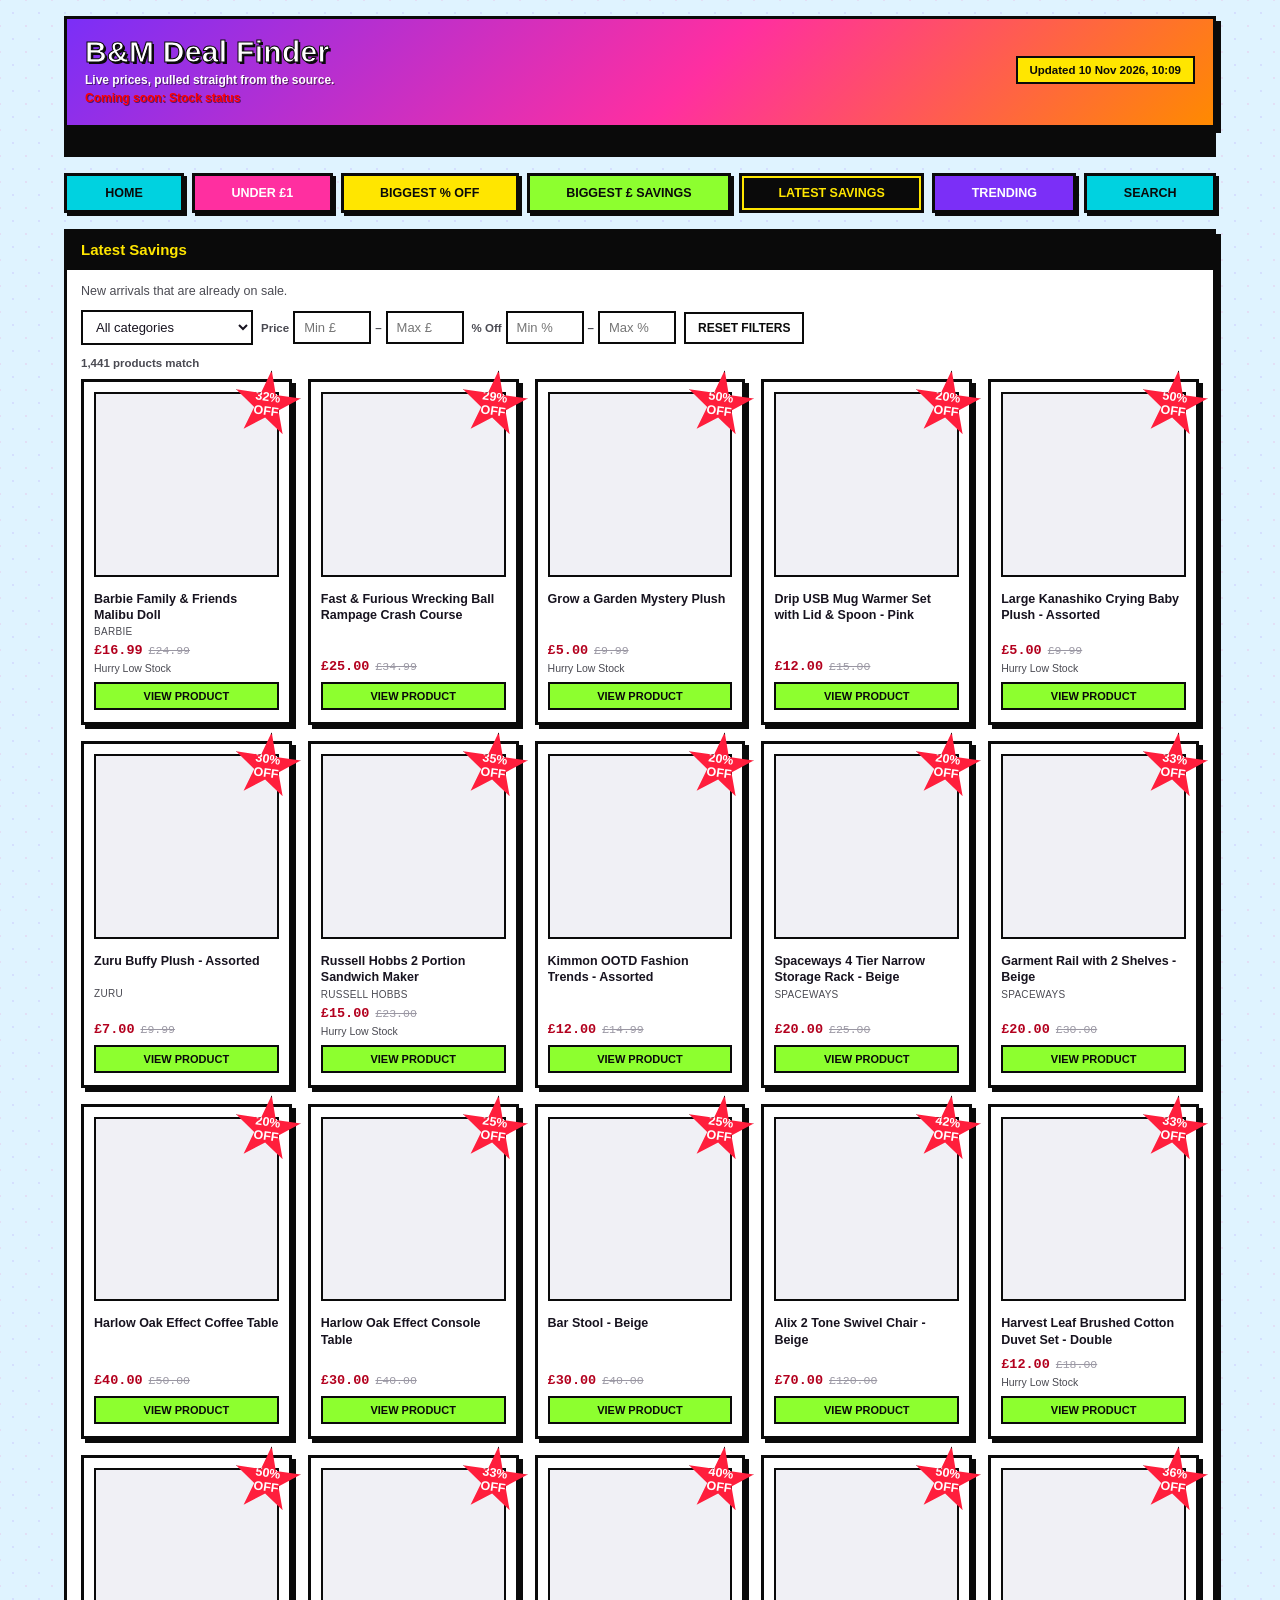
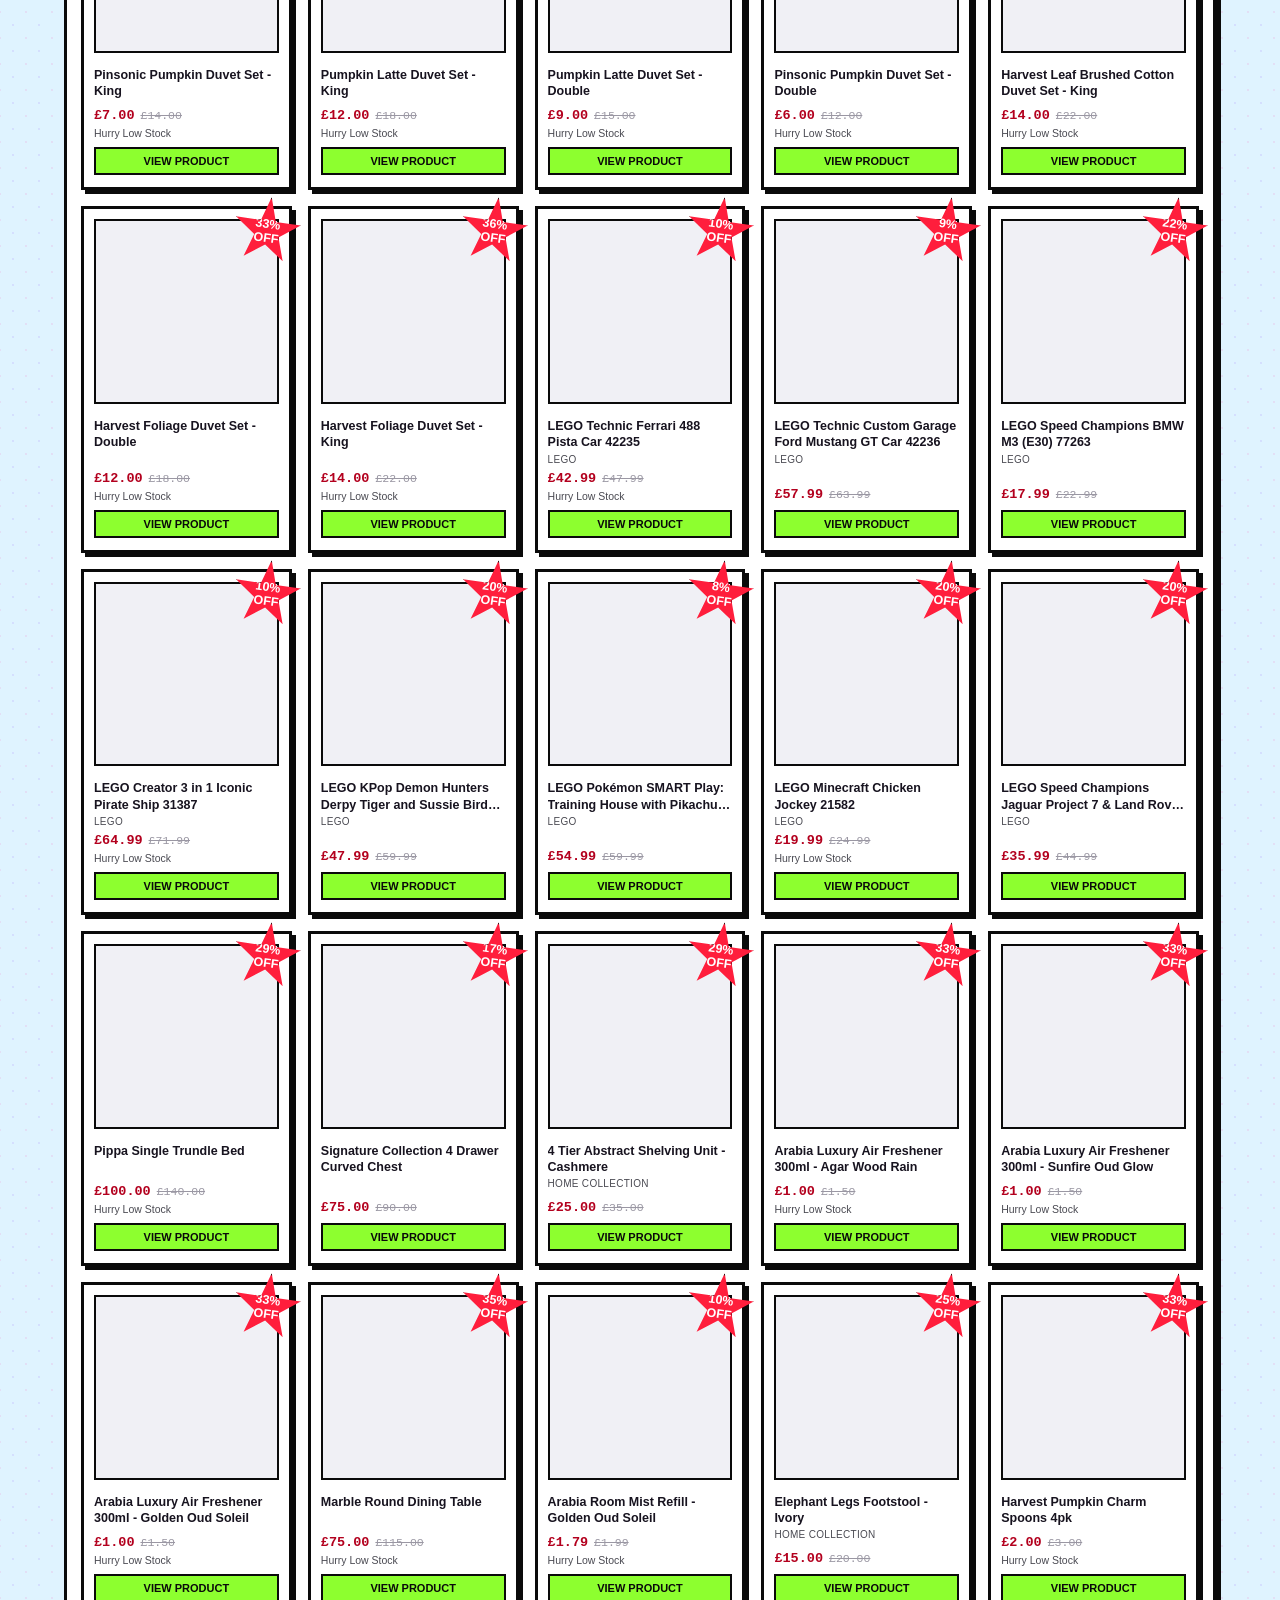
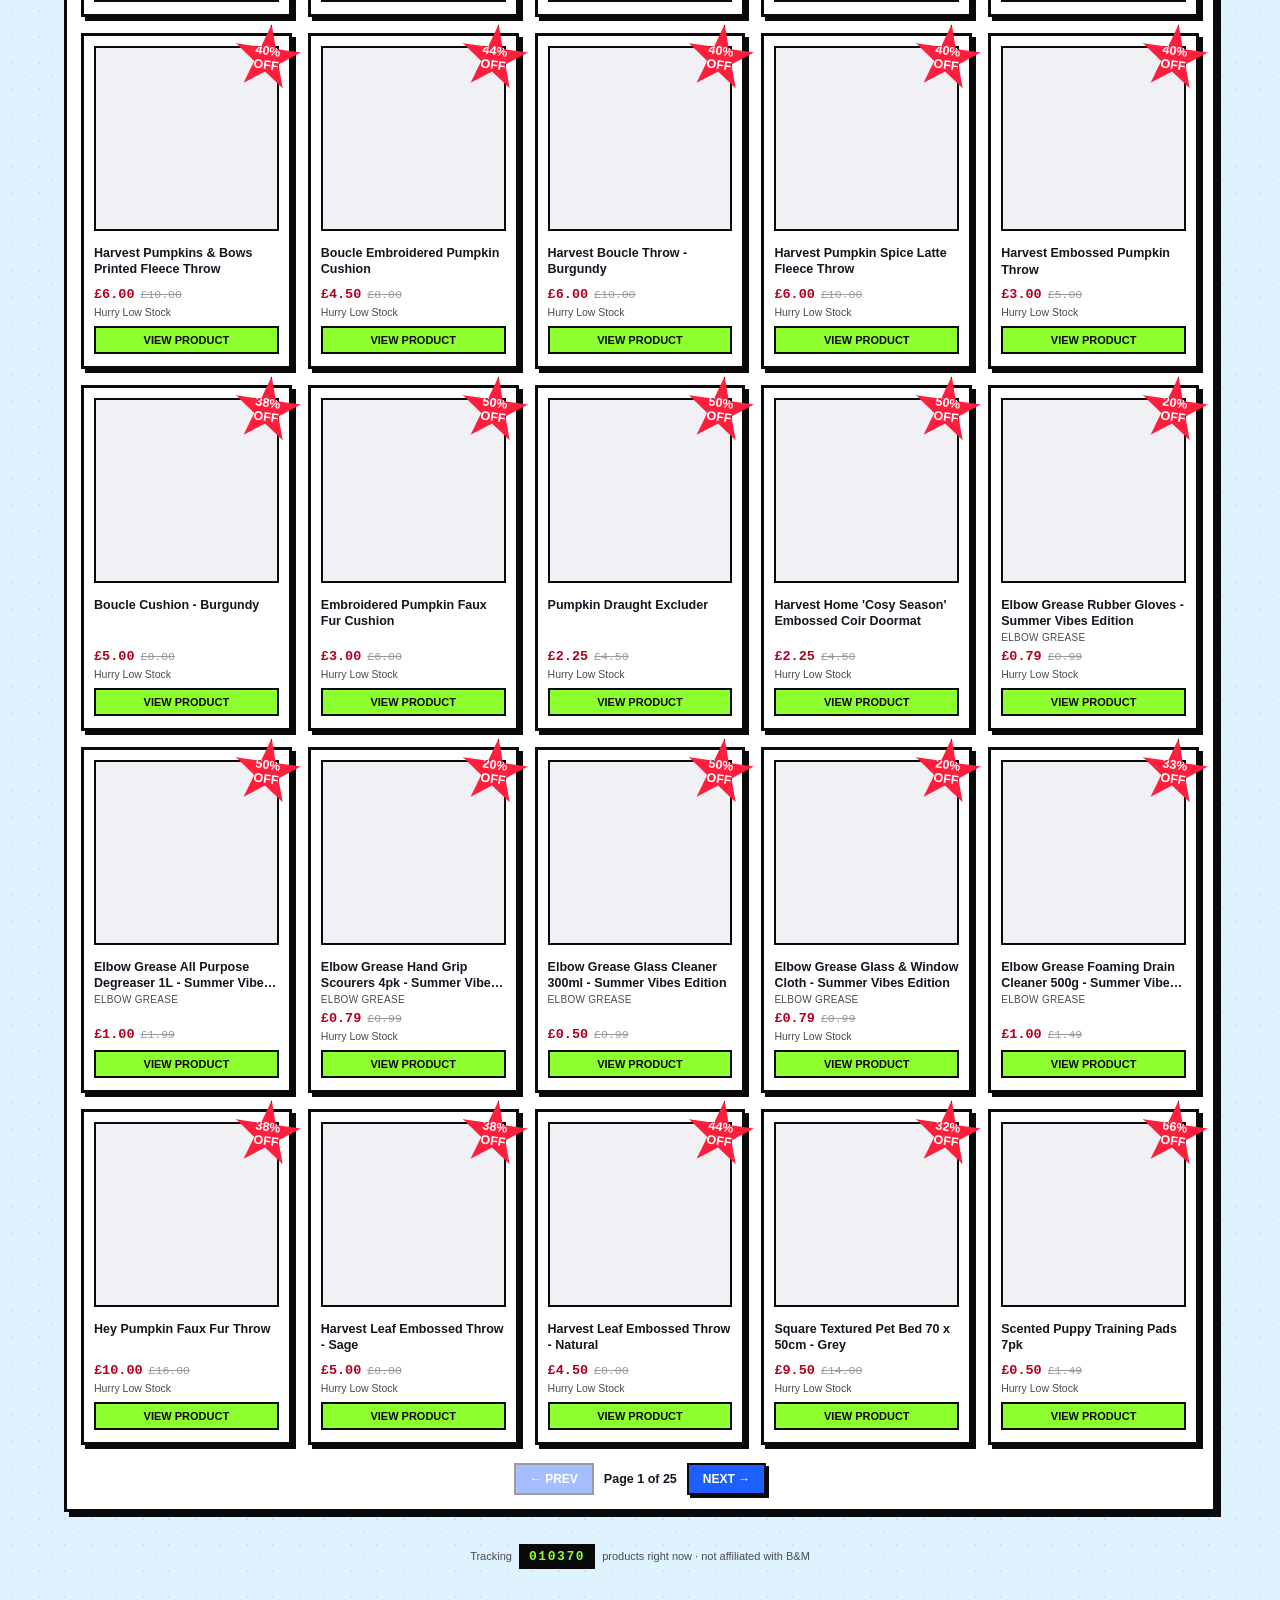
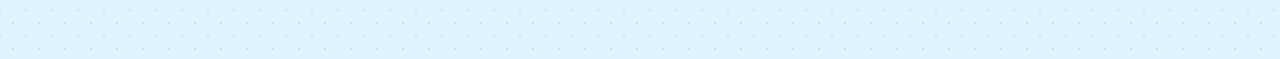
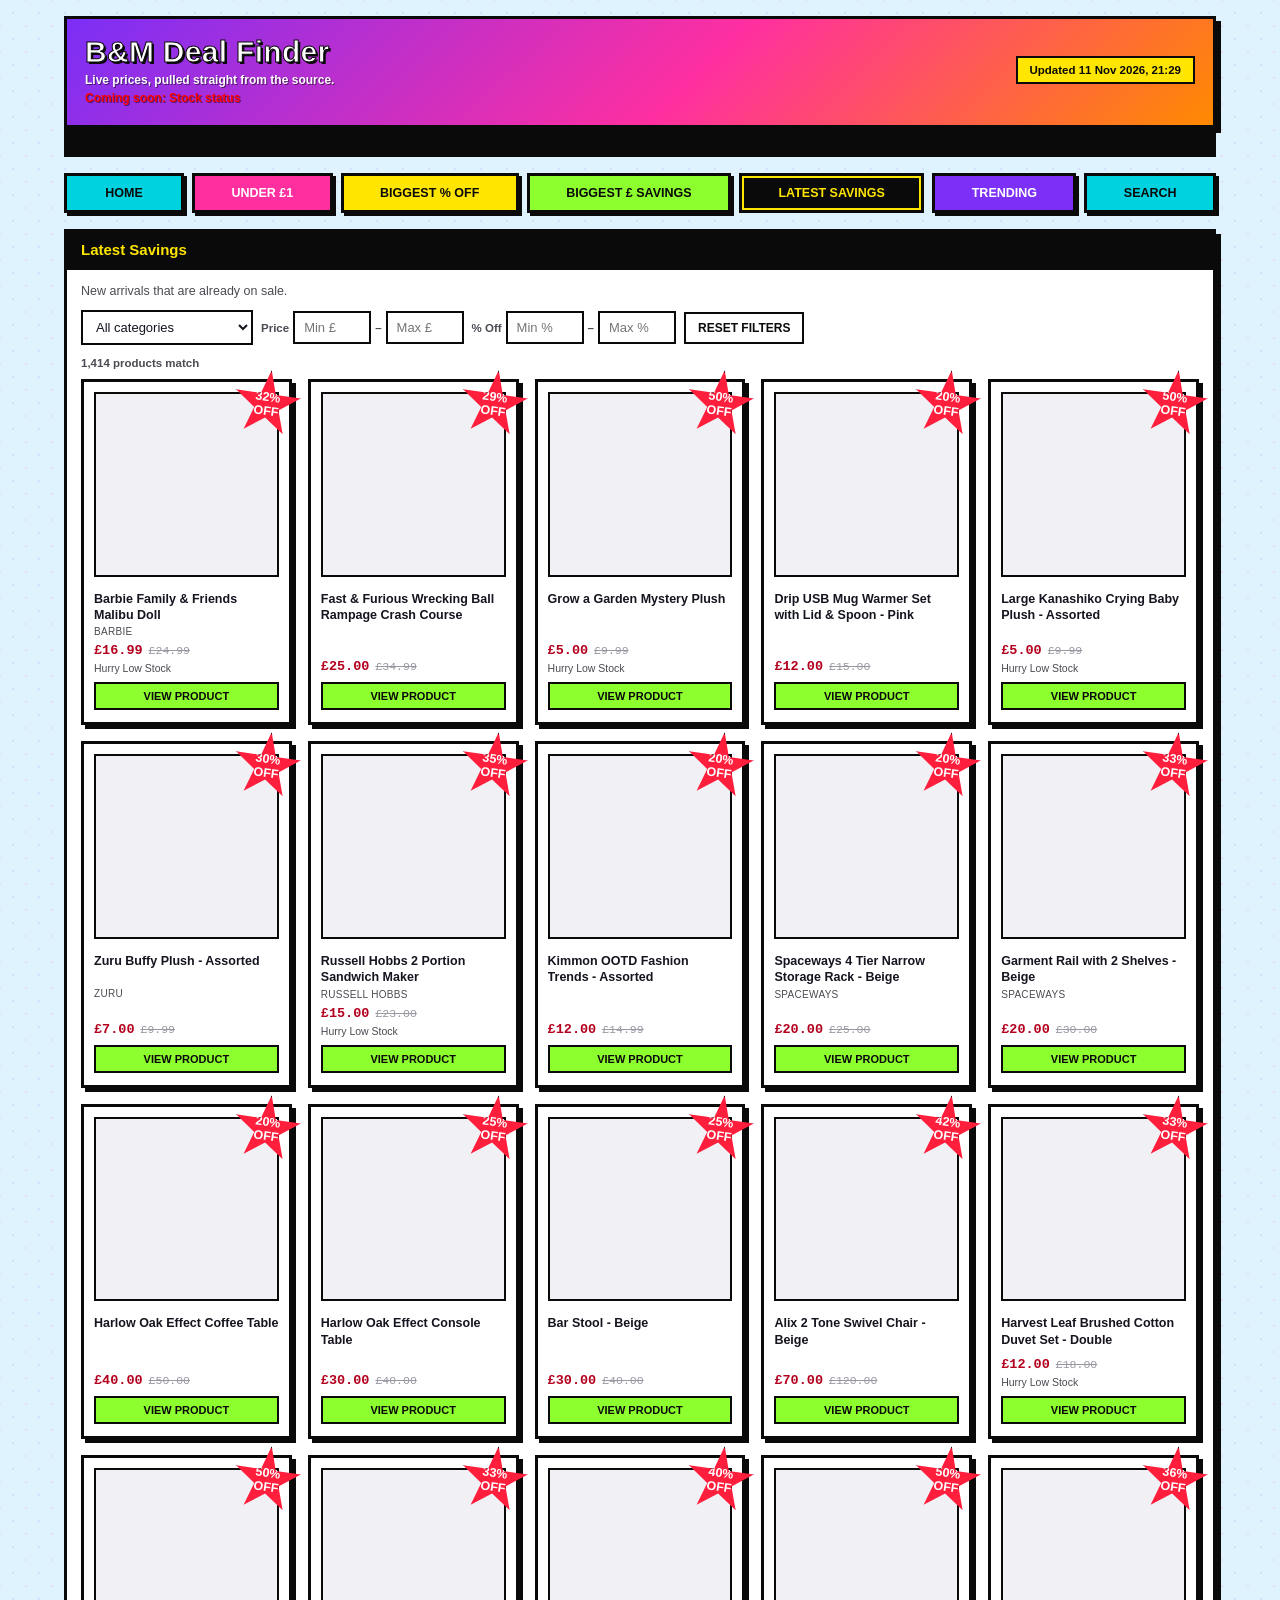
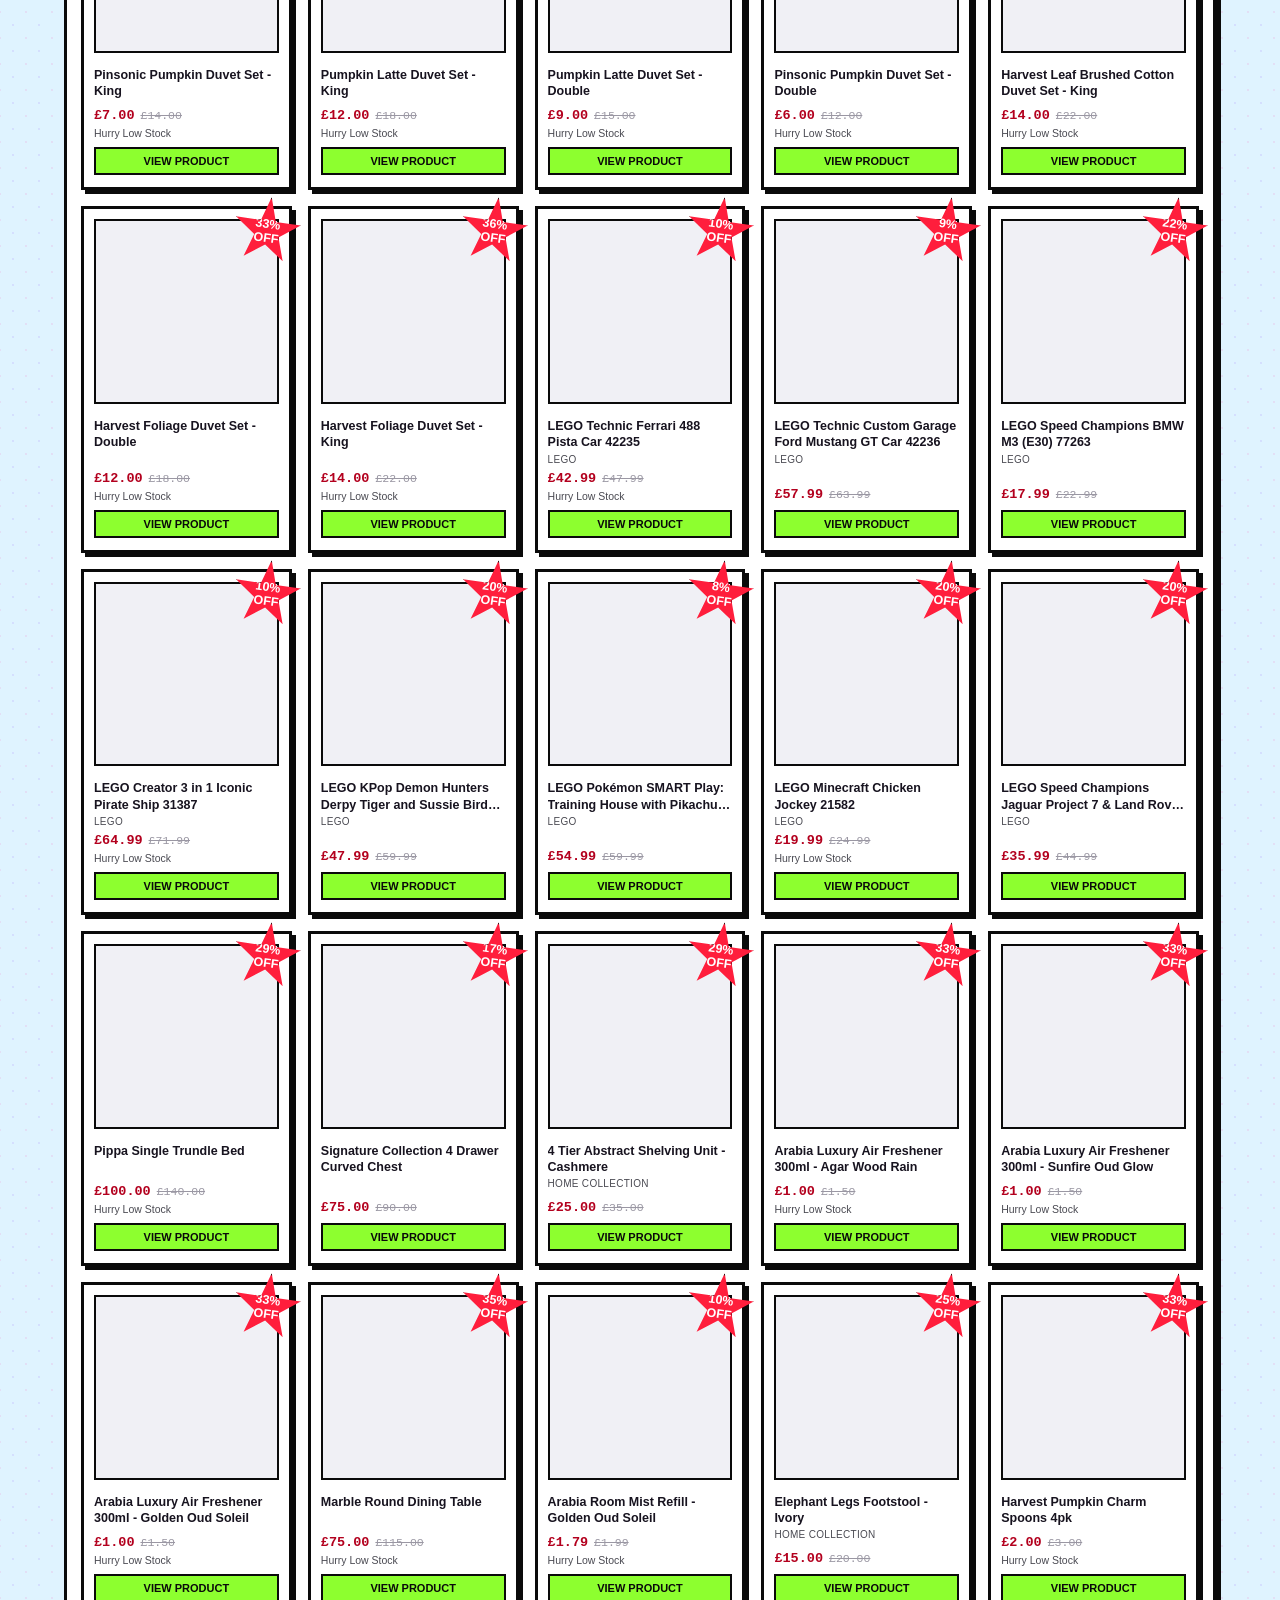
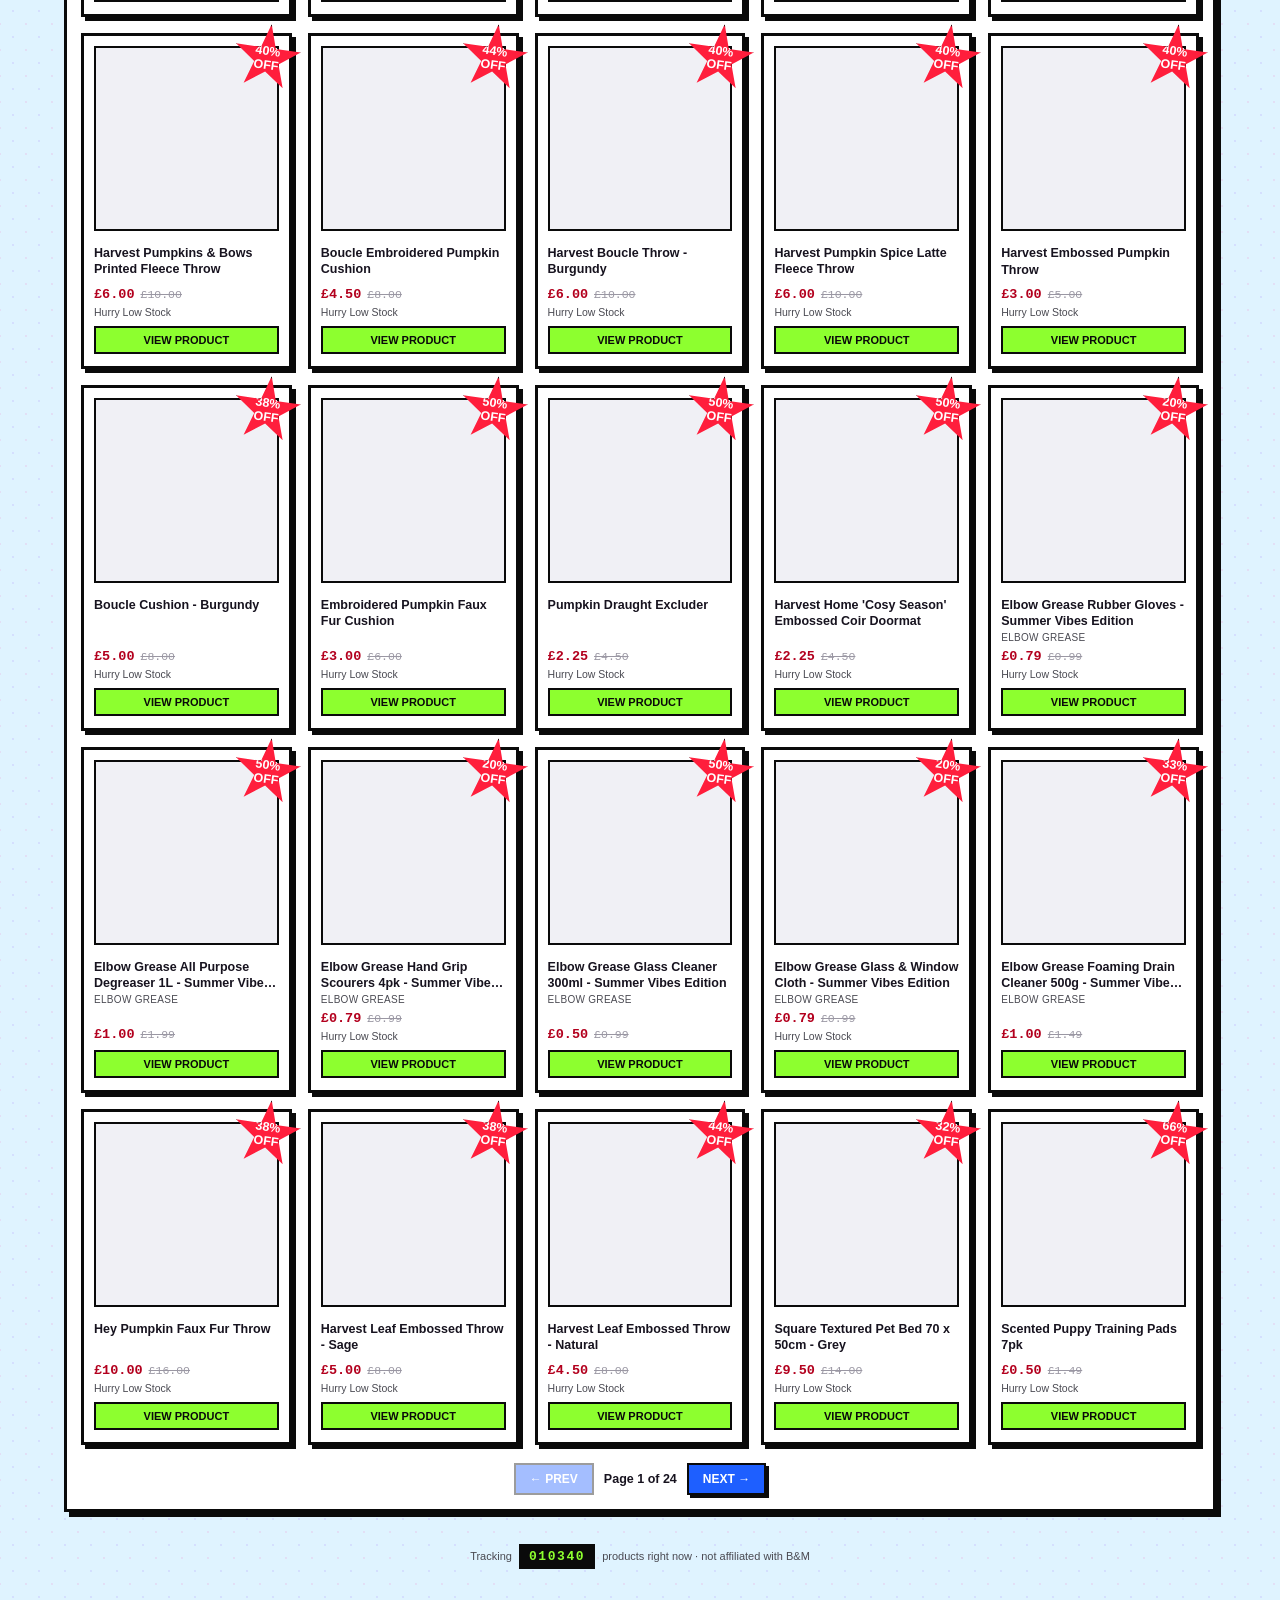
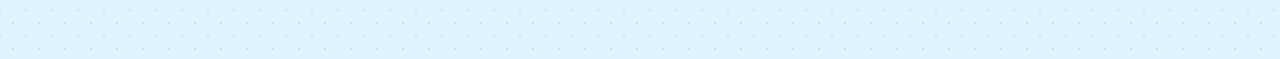
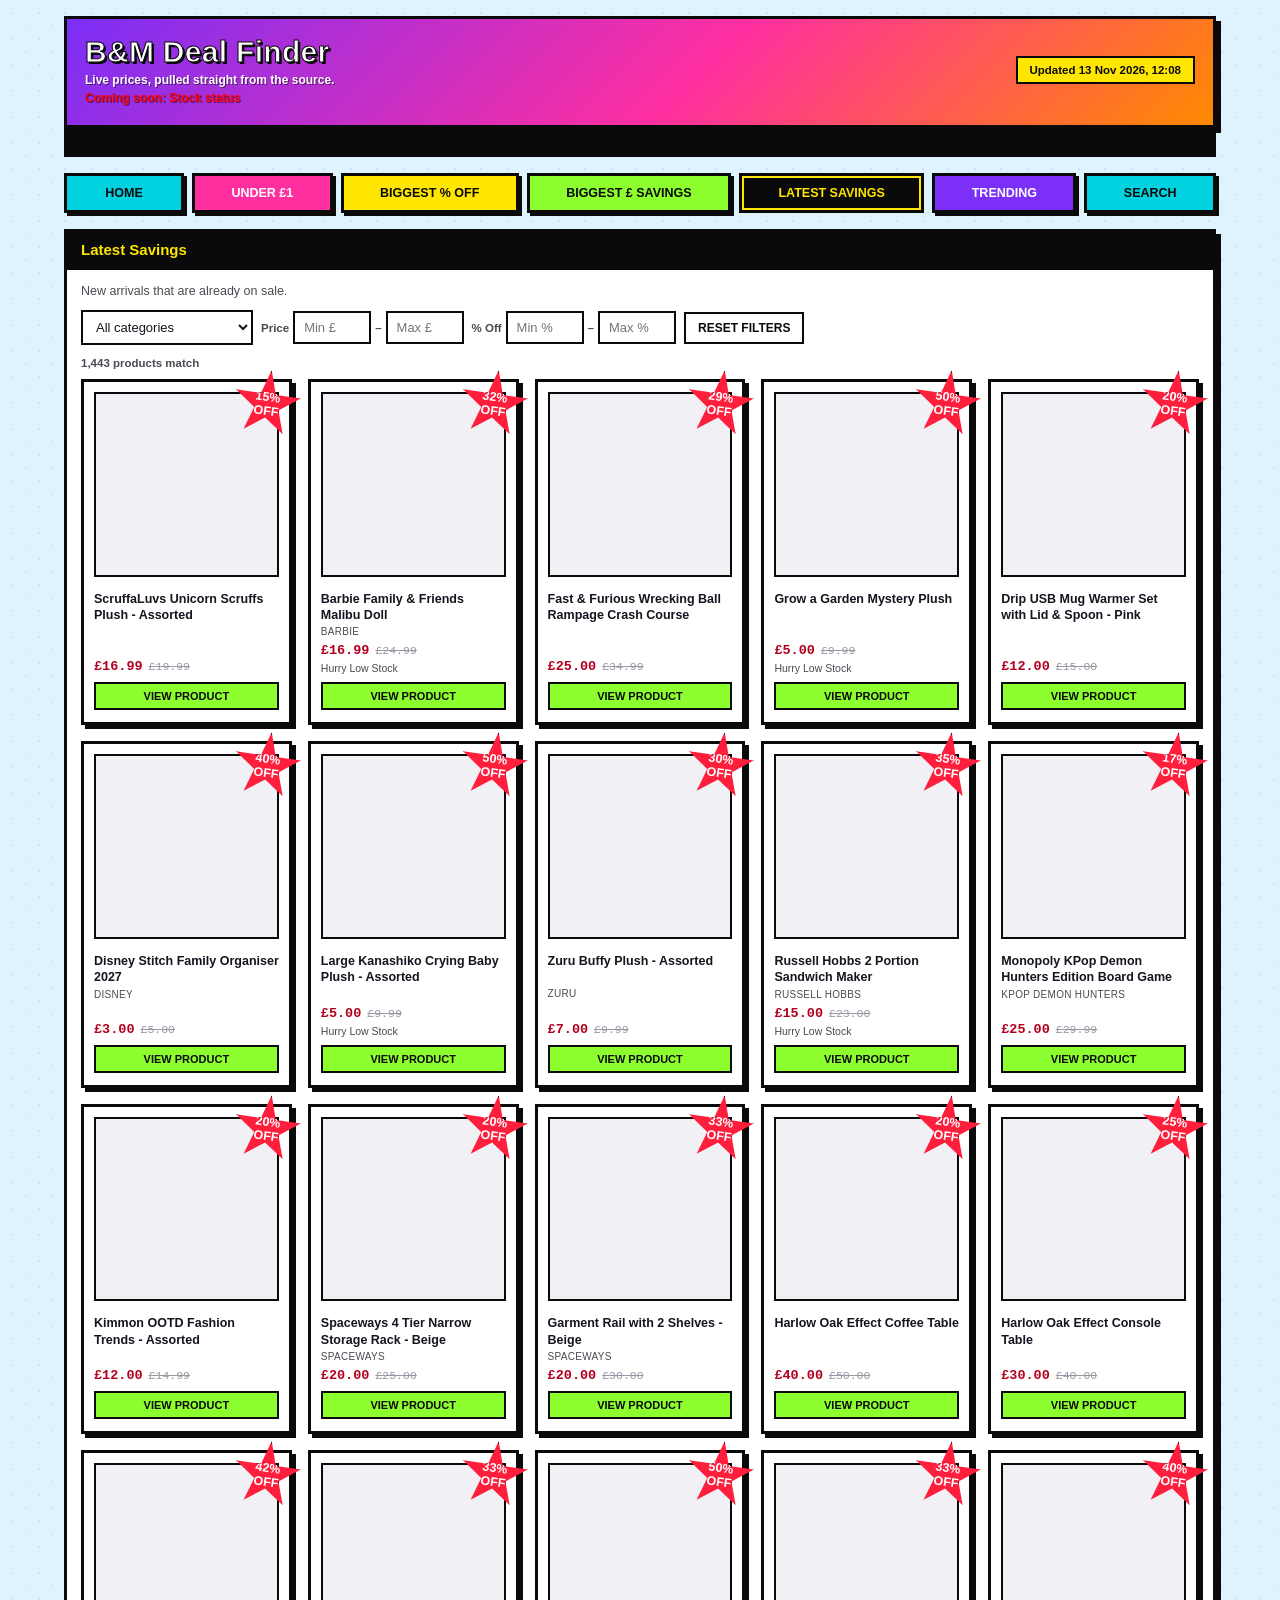
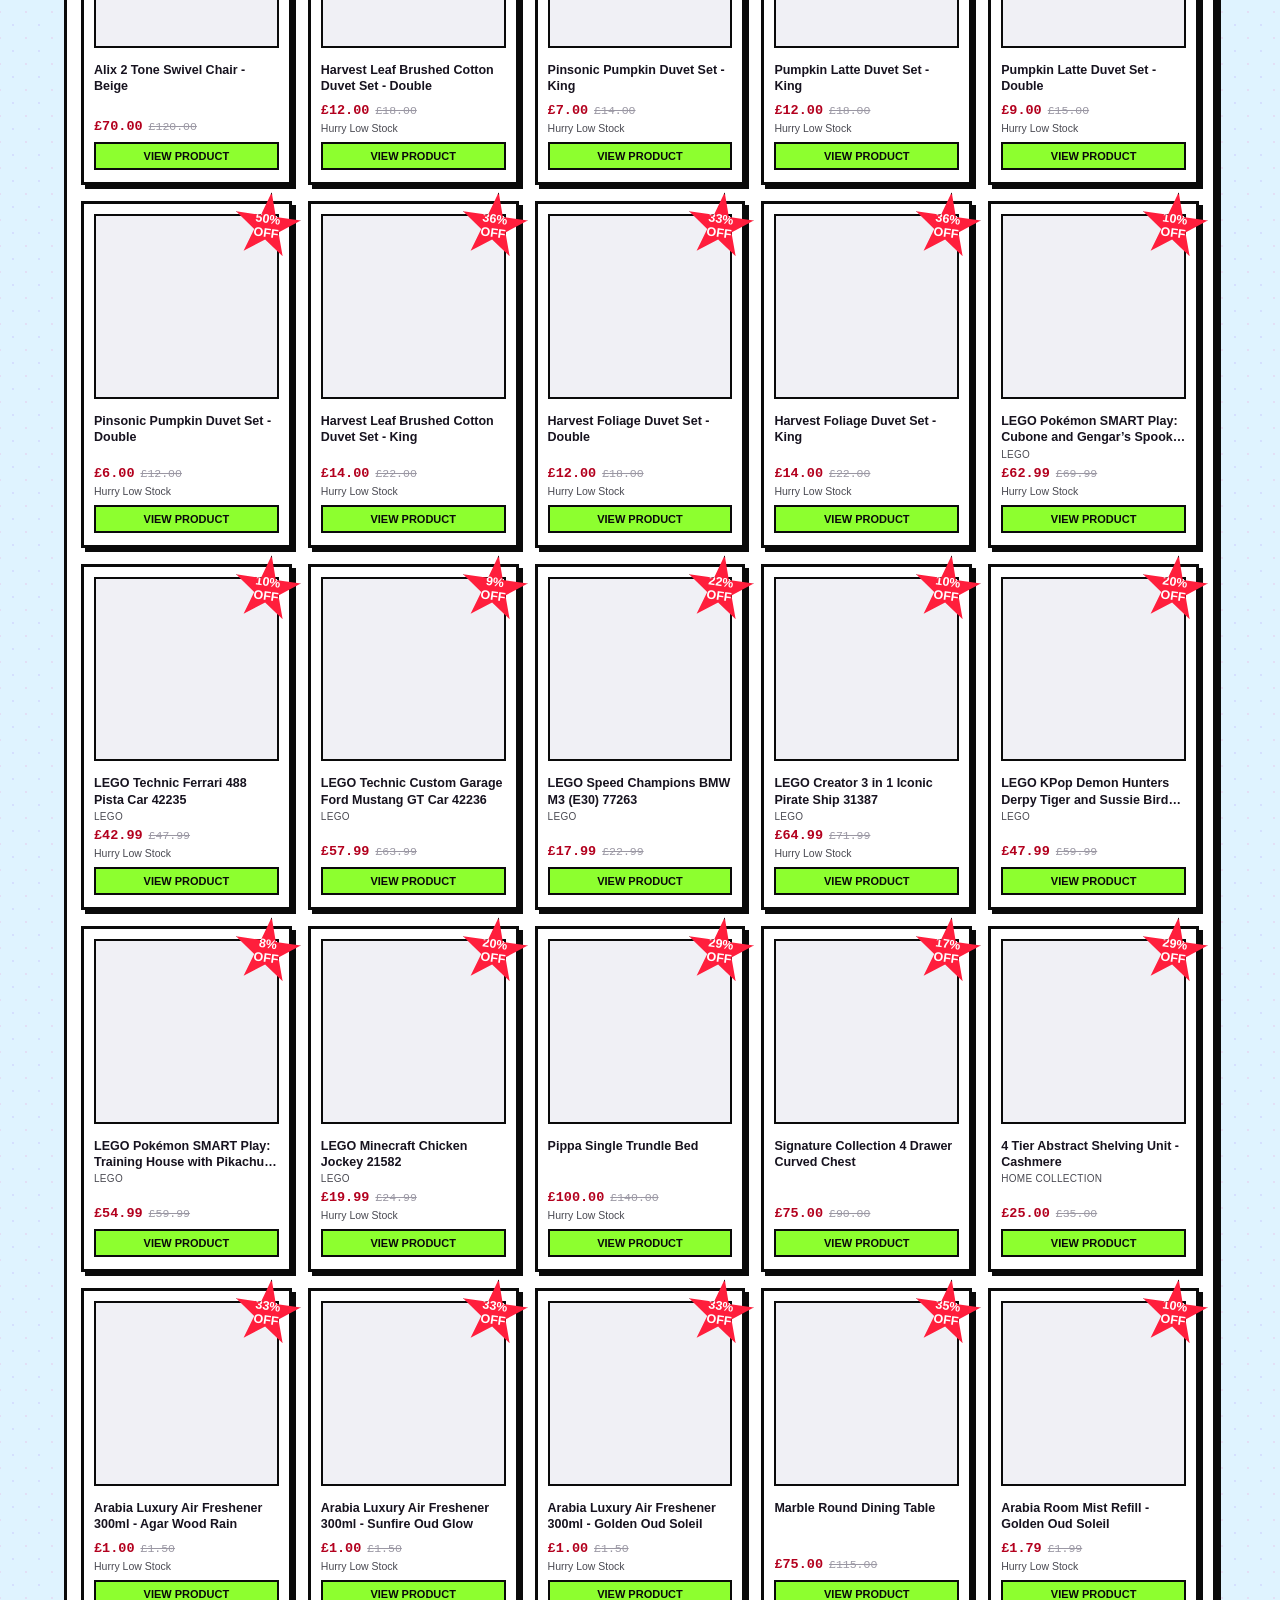
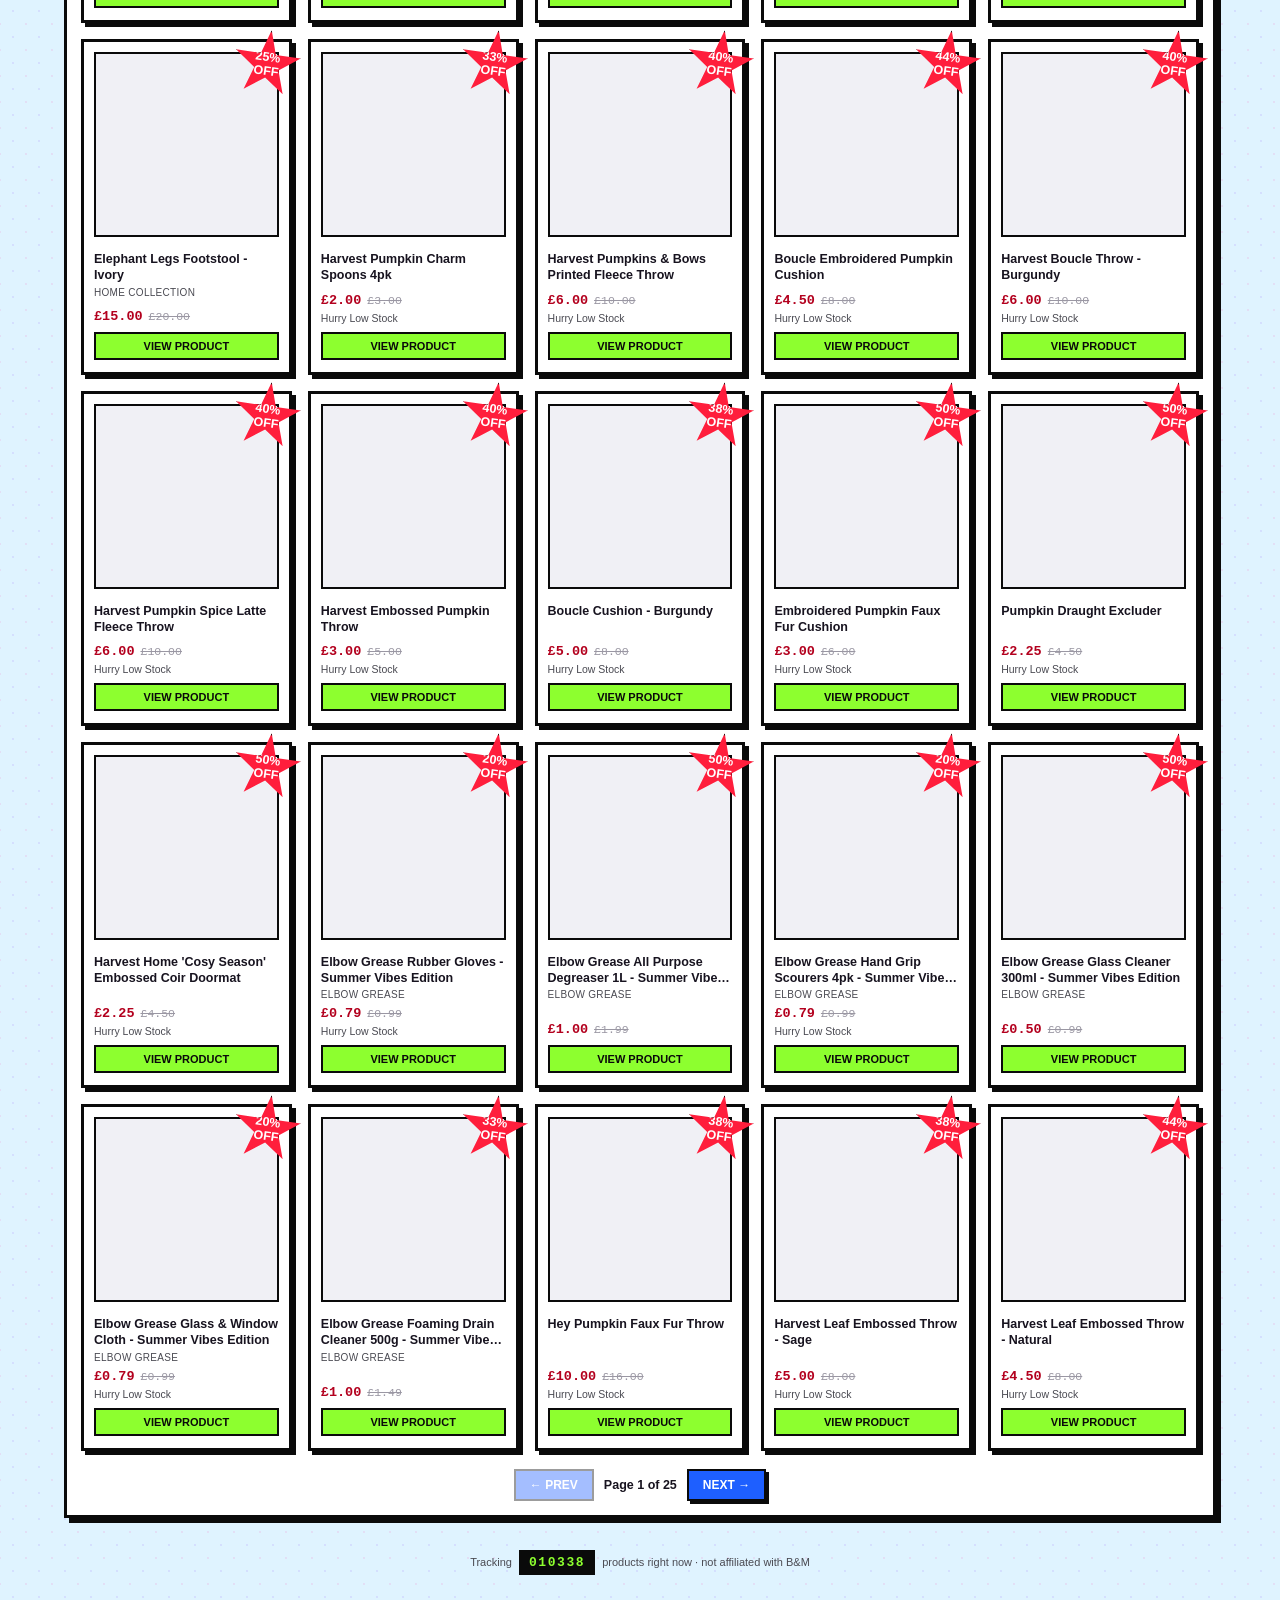
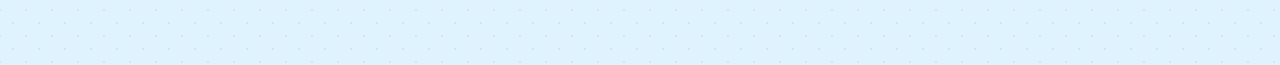
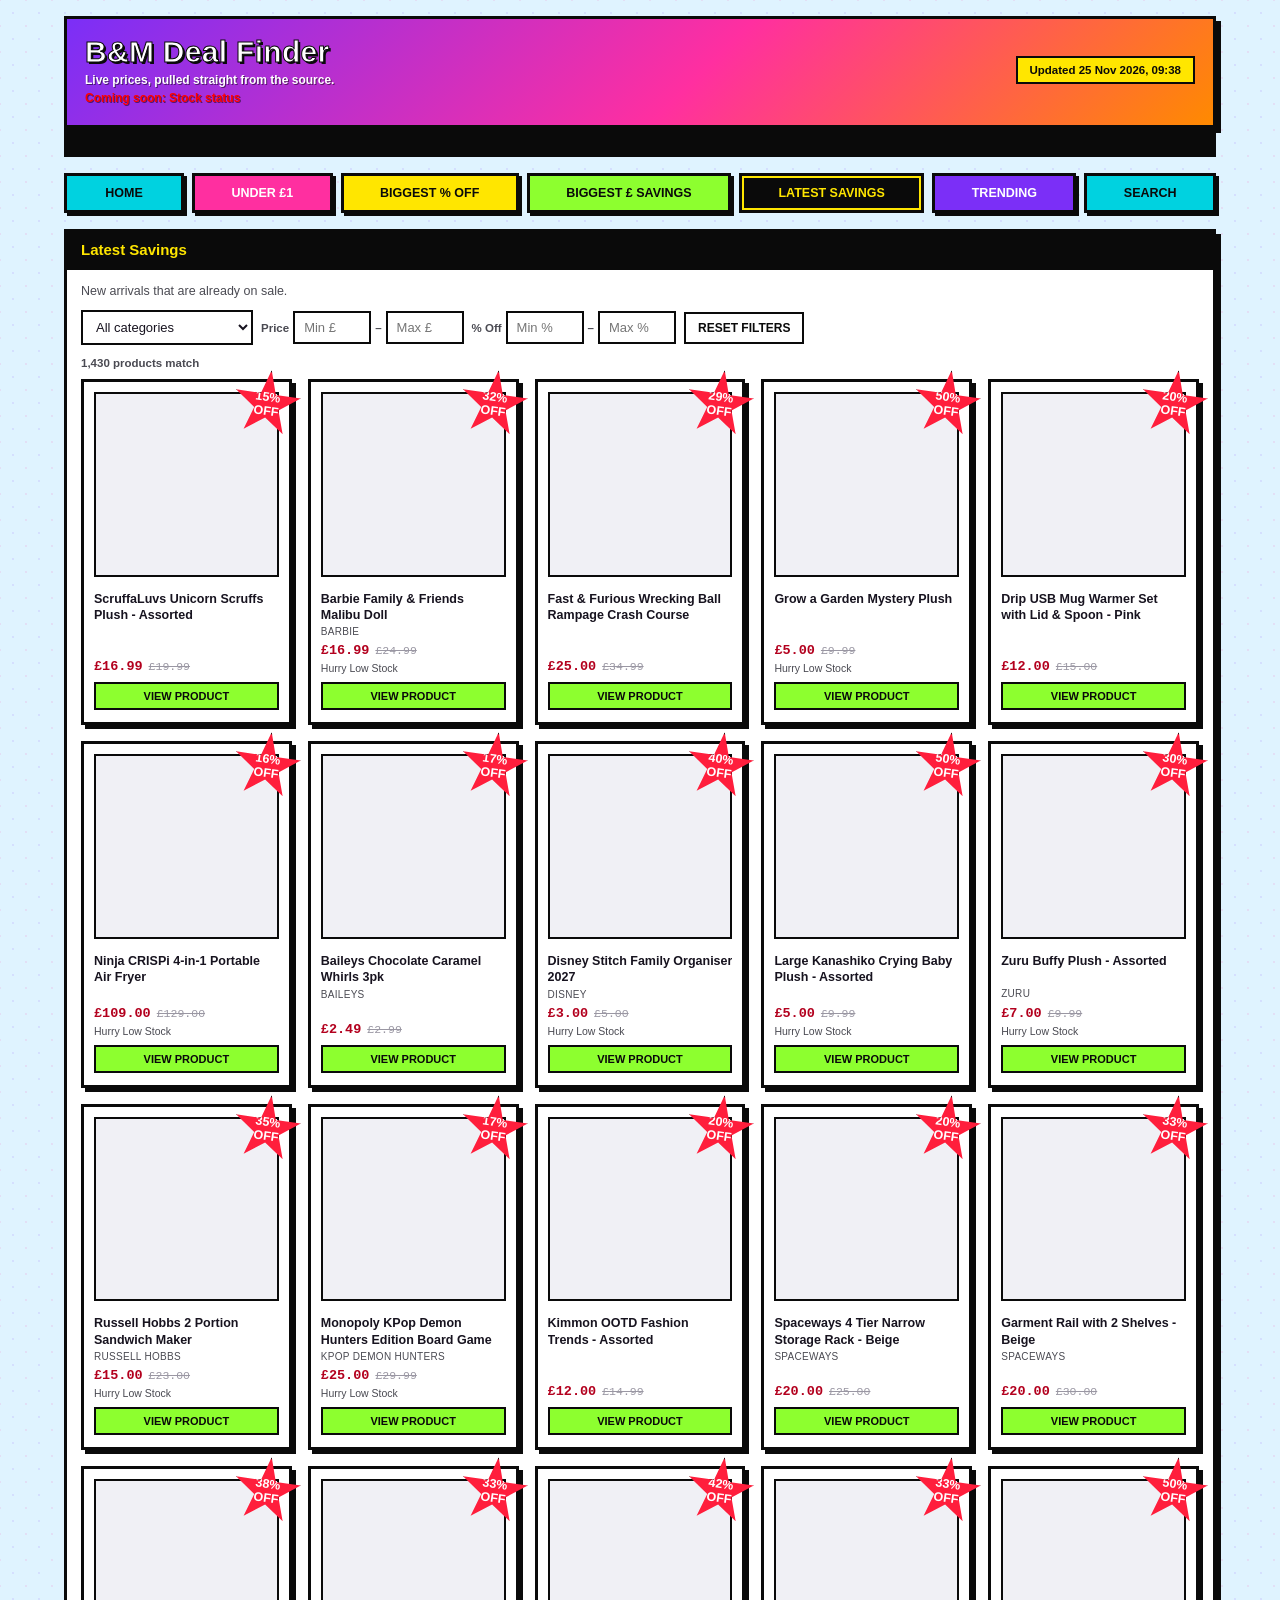
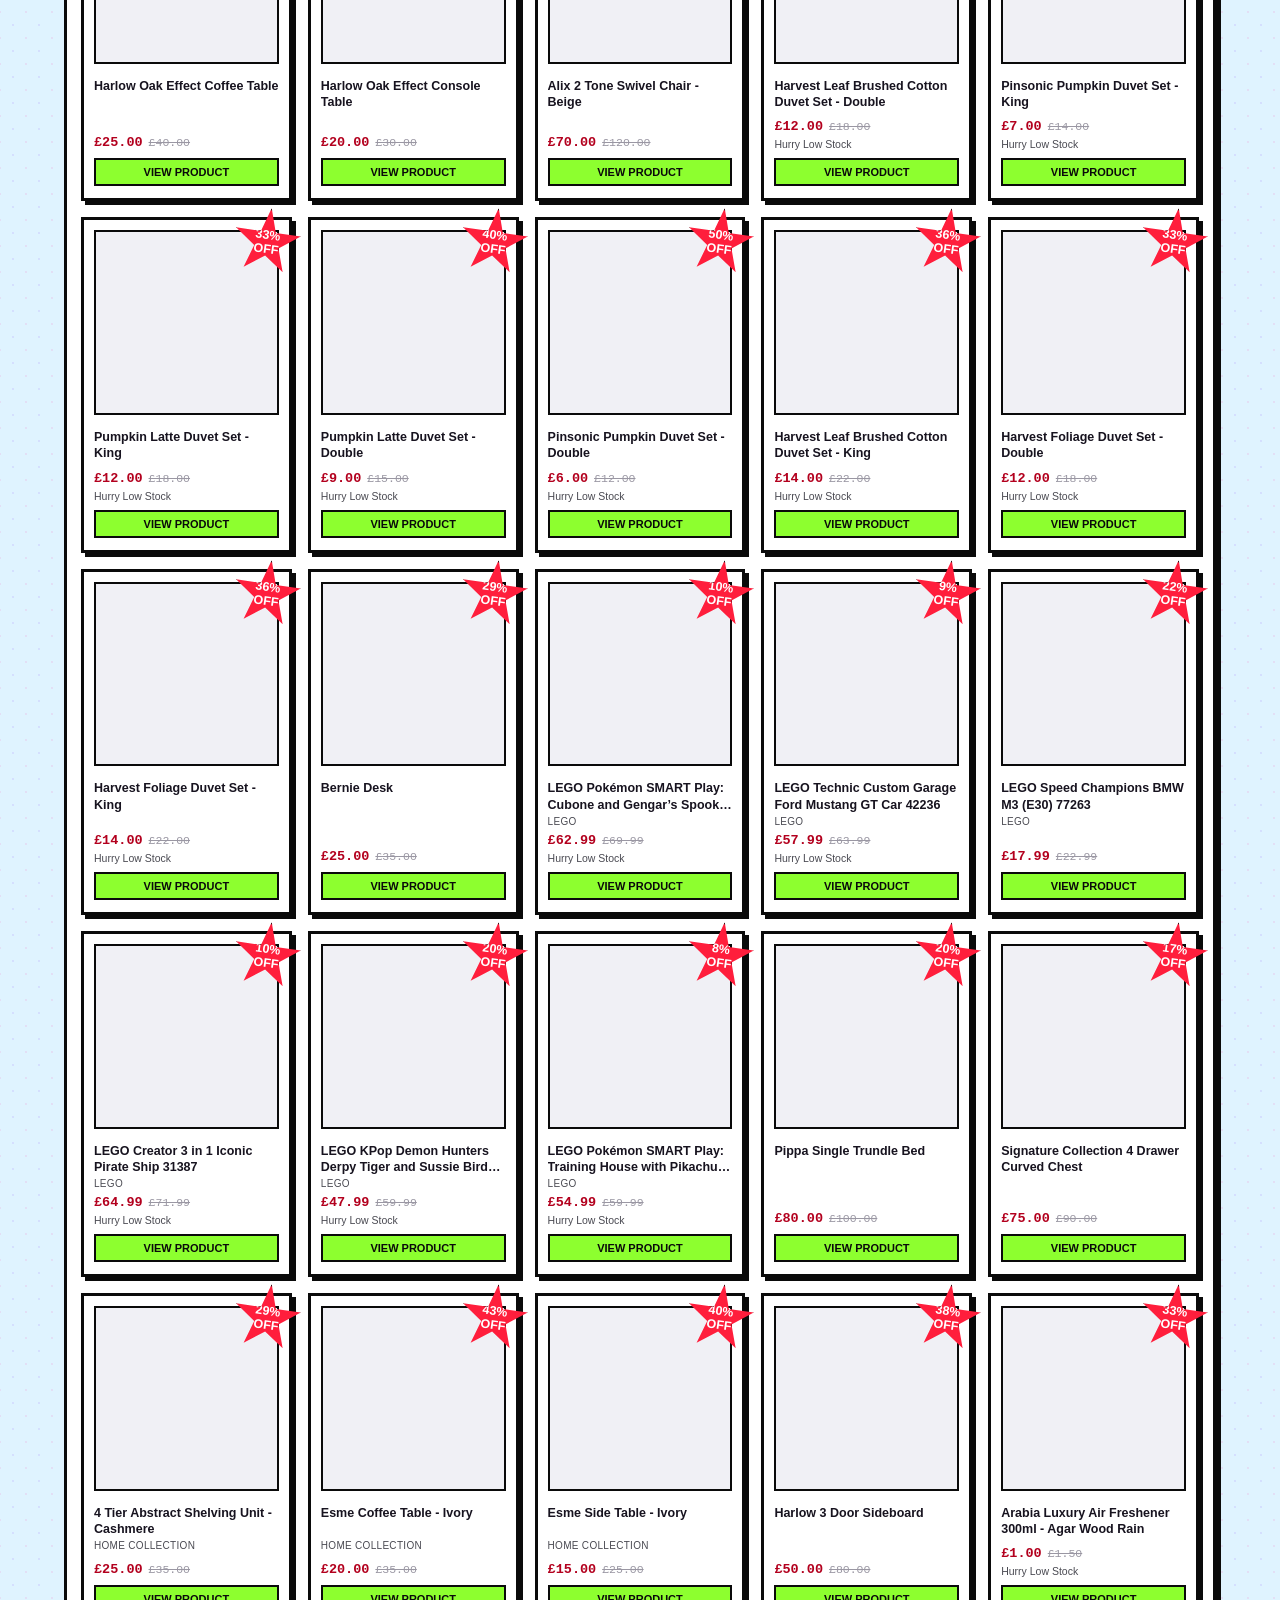
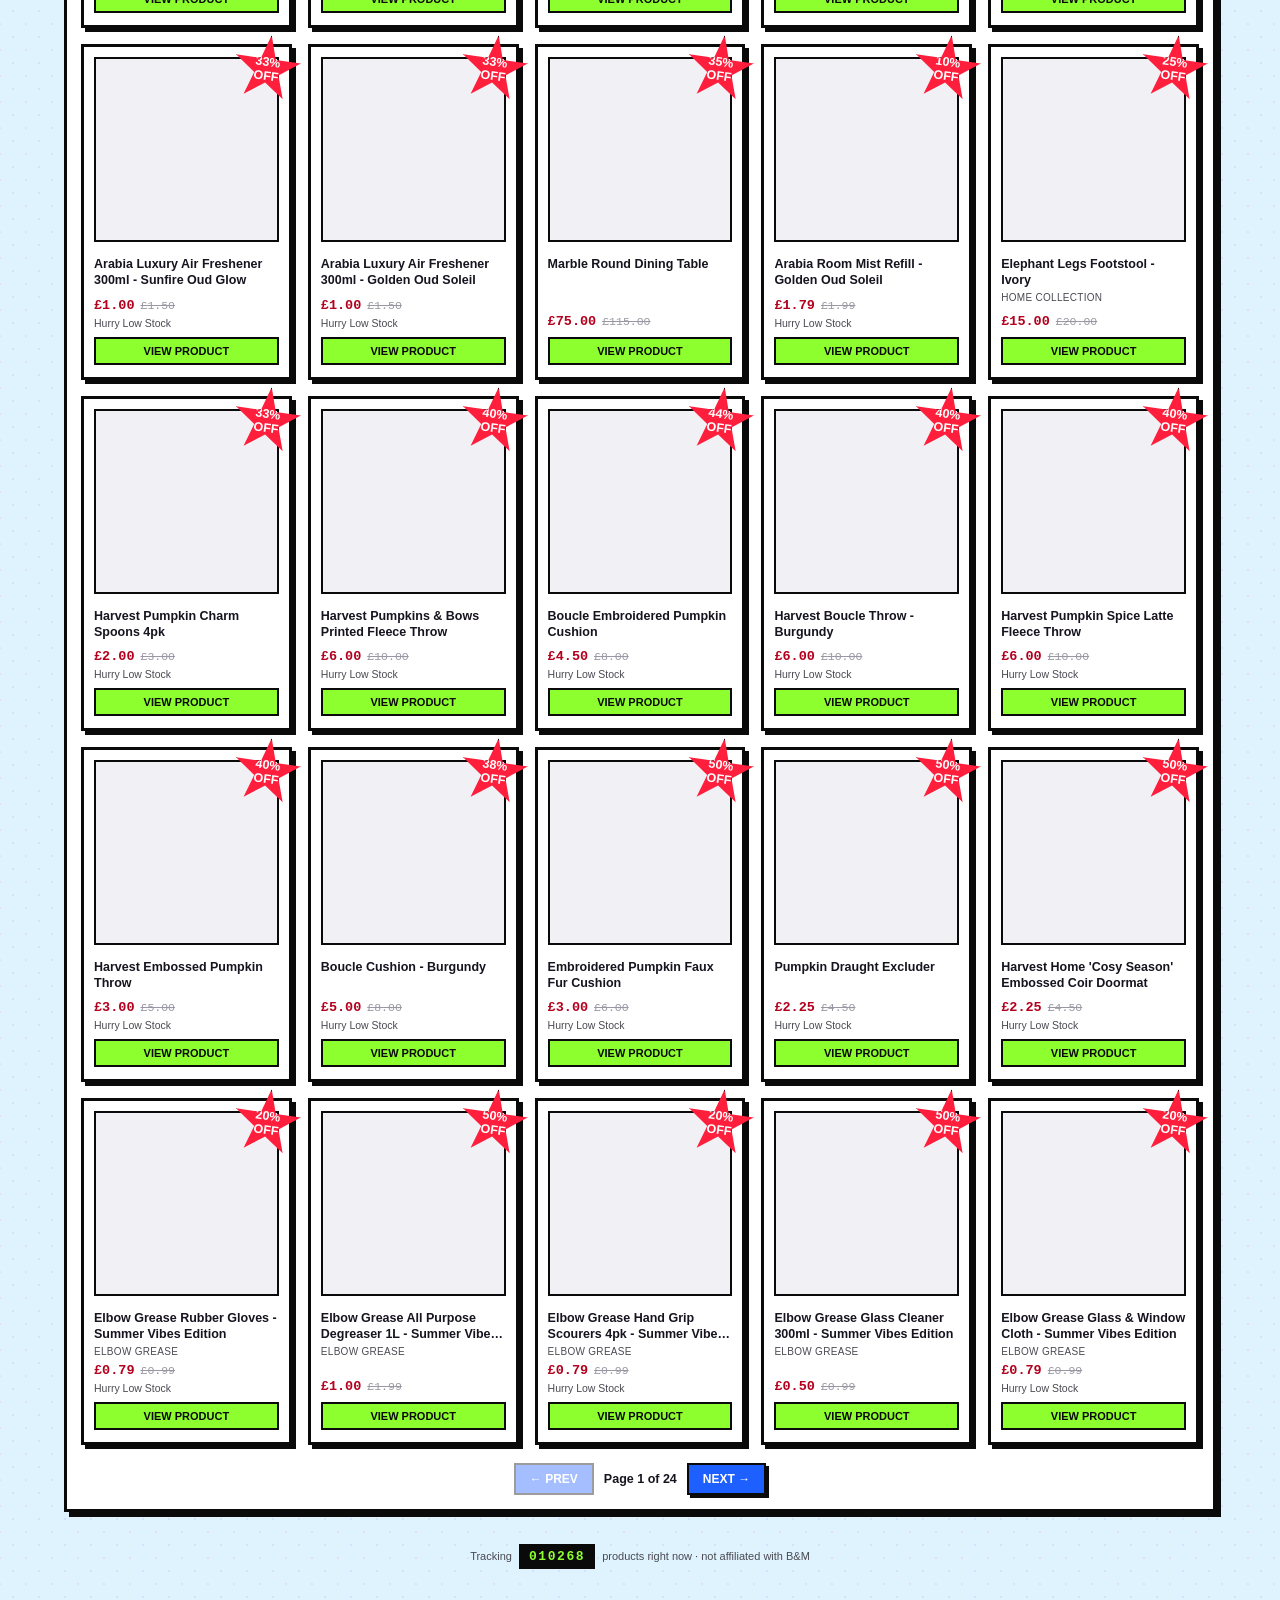
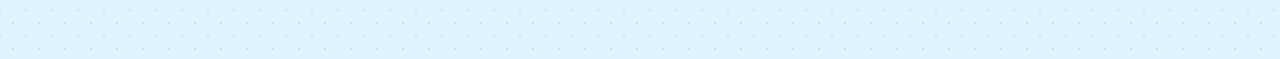
